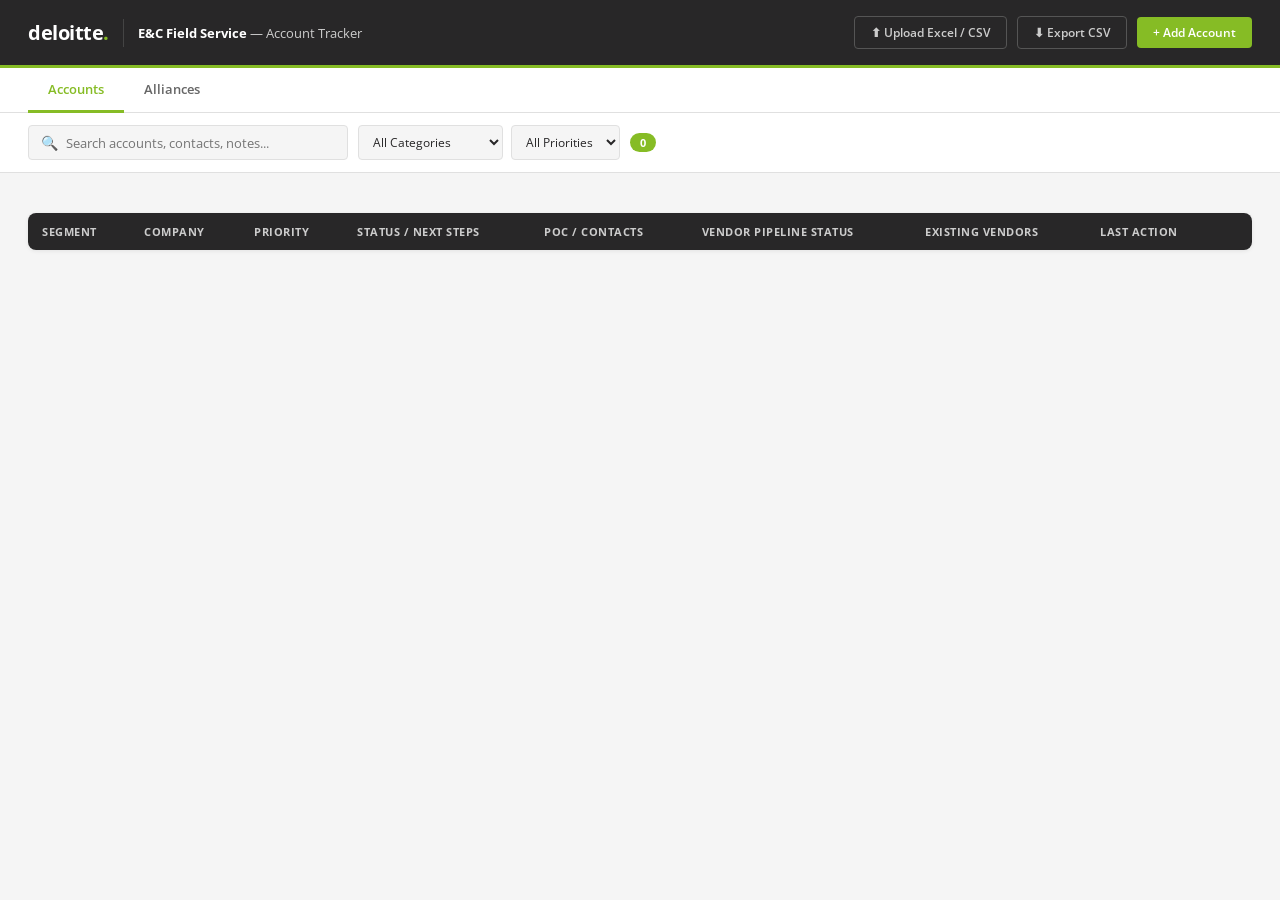
==== docs/index.html @ 43037ee4 "Initial commit — EC FSM Opportunity Tracker, GitHub Pages ready Single self-contained HTML dashboard" ====
﻿<!DOCTYPE html>
<html lang="en">
<head>
<meta charset="UTF-8">
<meta name="viewport" content="width=device-width, initial-scale=1.0">
<title>E&C Field Service Account Tracker</title>
<script>/*! xlsx.js (C) 2013-present SheetJS -- http://sheetjs.com */
var DO_NOT_EXPORT_CODEPAGE=true;var cptable={version:"1.15.0"};cptable[437]=function(){var e="\0\b\t\n\x0B\f\r !\"#$%&'()*+,-./0123456789:;<=>?@ABCDEFGHIJKLMNOPQRSTUVWXYZ[\\]^_`abcdefghijklmnopqrstuvwxyz{|}~ÇüéâäàåçêëèïîìÄÅÉæÆôöòûùÿÖÜ¢£¥₧ƒáíóúñÑªº¿⌐¬½¼¡«»░▒▓│┤╡╢╖╕╣║╗╝╜╛┐└┴┬├─┼╞╟╚╔╩╦╠═╬╧╨╤╥╙╘╒╓╫╪┘┌█▄▌▐▀αßΓπΣσµτΦΘΩδ∞φε∩≡±≥≤⌠⌡÷≈°∙·√ⁿ²■ ",r=[],t={};for(var a=0;a!=e.length;++a){if(e.charCodeAt(a)!==65533)t[e.charAt(a)]=a;r[a]=e.charAt(a)}return{enc:t,dec:r}}();cptable[620]=function(){var e="\0\b\t\n\x0B\f\r !\"#$%&'()*+,-./0123456789:;<=>?@ABCDEFGHIJKLMNOPQRSTUVWXYZ[\\]^_`abcdefghijklmnopqrstuvwxyz{|}~ÇüéâäàąçêëèïîćÄĄĘęłôöĆûùŚÖÜ¢Ł¥śƒŹŻóÓńŃźż¿⌐¬½¼¡«»░▒▓│┤╡╢╖╕╣║╗╝╜╛┐└┴┬├─┼╞╟╚╔╩╦╠═╬╧╨╤╥╙╘╒╓╫╪┘┌█▄▌▐▀αßΓπΣσµτΦΘΩδ∞φε∩≡±≥≤⌠⌡÷≈°∙·√ⁿ²■ ",r=[],t={};for(var a=0;a!=e.length;++a){if(e.charCodeAt(a)!==65533)t[e.charAt(a)]=a;r[a]=e.charAt(a)}return{enc:t,dec:r}}();cptable[737]=function(){var e="\0\b\t\n\x0B\f\r !\"#$%&'()*+,-./0123456789:;<=>?@ABCDEFGHIJKLMNOPQRSTUVWXYZ[\\]^_`abcdefghijklmnopqrstuvwxyz{|}~ΑΒΓΔΕΖΗΘΙΚΛΜΝΞΟΠΡΣΤΥΦΧΨΩαβγδεζηθικλμνξοπρσςτυφχψ░▒▓│┤╡╢╖╕╣║╗╝╜╛┐└┴┬├─┼╞╟╚╔╩╦╠═╬╧╨╤╥╙╘╒╓╫╪┘┌█▄▌▐▀ωάέήϊίόύϋώΆΈΉΊΌΎΏ±≥≤ΪΫ÷≈°∙·√ⁿ²■ ",r=[],t={};for(var a=0;a!=e.length;++a){if(e.charCodeAt(a)!==65533)t[e.charAt(a)]=a;r[a]=e.charAt(a)}return{enc:t,dec:r}}();cptable[850]=function(){var e="\0\b\t\n\x0B\f\r !\"#$%&'()*+,-./0123456789:;<=>?@ABCDEFGHIJKLMNOPQRSTUVWXYZ[\\]^_`abcdefghijklmnopqrstuvwxyz{|}~ÇüéâäàåçêëèïîìÄÅÉæÆôöòûùÿÖÜø£Ø×ƒáíóúñÑªº¿®¬½¼¡«»░▒▓│┤ÁÂÀ©╣║╗╝¢¥┐└┴┬├─┼ãÃ╚╔╩╦╠═╬¤ðÐÊËÈıÍÎÏ┘┌█▄¦Ì▀ÓßÔÒõÕµþÞÚÛÙýÝ¯´­±‗¾¶§÷¸°¨·¹³²■ ",r=[],t={};for(var a=0;a!=e.length;++a){if(e.charCodeAt(a)!==65533)t[e.charAt(a)]=a;r[a]=e.charAt(a)}return{enc:t,dec:r}}();cptable[852]=function(){var e="\0\b\t\n\x0B\f\r !\"#$%&'()*+,-./0123456789:;<=>?@ABCDEFGHIJKLMNOPQRSTUVWXYZ[\\]^_`abcdefghijklmnopqrstuvwxyz{|}~ÇüéâäůćçłëŐőîŹÄĆÉĹĺôöĽľŚśÖÜŤťŁ×čáíóúĄąŽžĘę¬źČş«»░▒▓│┤ÁÂĚŞ╣║╗╝Żż┐└┴┬├─┼Ăă╚╔╩╦╠═╬¤đĐĎËďŇÍÎě┘┌█▄ŢŮ▀ÓßÔŃńňŠšŔÚŕŰýÝţ´­˝˛ˇ˘§÷¸°¨˙űŘř■ ",r=[],t={};for(var a=0;a!=e.length;++a){if(e.charCodeAt(a)!==65533)t[e.charAt(a)]=a;r[a]=e.charAt(a)}return{enc:t,dec:r}}();cptable[857]=function(){var e="\0\b\t\n\x0B\f\r !\"#$%&'()*+,-./0123456789:;<=>?@ABCDEFGHIJKLMNOPQRSTUVWXYZ[\\]^_`abcdefghijklmnopqrstuvwxyz{|}~ÇüéâäàåçêëèïîıÄÅÉæÆôöòûùİÖÜø£ØŞşáíóúñÑĞğ¿®¬½¼¡«»░▒▓│┤ÁÂÀ©╣║╗╝¢¥┐└┴┬├─┼ãÃ╚╔╩╦╠═╬¤ºªÊËÈ�ÍÎÏ┘┌█▄¦Ì▀ÓßÔÒõÕµ�×ÚÛÙìÿ¯´­±�¾¶§÷¸°¨·¹³²■ ",r=[],t={};for(var a=0;a!=e.length;++a){if(e.charCodeAt(a)!==65533)t[e.charAt(a)]=a;r[a]=e.charAt(a)}return{enc:t,dec:r}}();cptable[861]=function(){var e="\0\b\t\n\x0B\f\r !\"#$%&'()*+,-./0123456789:;<=>?@ABCDEFGHIJKLMNOPQRSTUVWXYZ[\\]^_`abcdefghijklmnopqrstuvwxyz{|}~ÇüéâäàåçêëèÐðÞÄÅÉæÆôöþûÝýÖÜø£Ø₧ƒáíóúÁÍÓÚ¿⌐¬½¼¡«»░▒▓│┤╡╢╖╕╣║╗╝╜╛┐└┴┬├─┼╞╟╚╔╩╦╠═╬╧╨╤╥╙╘╒╓╫╪┘┌█▄▌▐▀αßΓπΣσµτΦΘΩδ∞φε∩≡±≥≤⌠⌡÷≈°∙·√ⁿ²■ ",r=[],t={};for(var a=0;a!=e.length;++a){if(e.charCodeAt(a)!==65533)t[e.charAt(a)]=a;r[a]=e.charAt(a)}return{enc:t,dec:r}}();cptable[865]=function(){var e="\0\b\t\n\x0B\f\r !\"#$%&'()*+,-./0123456789:;<=>?@ABCDEFGHIJKLMNOPQRSTUVWXYZ[\\]^_`abcdefghijklmnopqrstuvwxyz{|}~ÇüéâäàåçêëèïîìÄÅÉæÆôöòûùÿÖÜø£Ø₧ƒáíóúñÑªº¿⌐¬½¼¡«¤░▒▓│┤╡╢╖╕╣║╗╝╜╛┐└┴┬├─┼╞╟╚╔╩╦╠═╬╧╨╤╥╙╘╒╓╫╪┘┌█▄▌▐▀αßΓπΣσµτΦΘΩδ∞φε∩≡±≥≤⌠⌡÷≈°∙·√ⁿ²■ ",r=[],t={};for(var a=0;a!=e.length;++a){if(e.charCodeAt(a)!==65533)t[e.charAt(a)]=a;r[a]=e.charAt(a)}return{enc:t,dec:r}}();cptable[866]=function(){var e="\0\b\t\n\x0B\f\r !\"#$%&'()*+,-./0123456789:;<=>?@ABCDEFGHIJKLMNOPQRSTUVWXYZ[\\]^_`abcdefghijklmnopqrstuvwxyz{|}~АБВГДЕЖЗИЙКЛМНОПРСТУФХЦЧШЩЪЫЬЭЮЯабвгдежзийклмноп░▒▓│┤╡╢╖╕╣║╗╝╜╛┐└┴┬├─┼╞╟╚╔╩╦╠═╬╧╨╤╥╙╘╒╓╫╪┘┌█▄▌▐▀рстуфхцчшщъыьэюяЁёЄєЇїЎў°∙·√№¤■ ",r=[],t={};for(var a=0;a!=e.length;++a){if(e.charCodeAt(a)!==65533)t[e.charAt(a)]=a;r[a]=e.charAt(a)}return{enc:t,dec:r}}();cptable[874]=function(){var e="\0\b\t\n\x0B\f\r !\"#$%&'()*+,-./0123456789:;<=>?@ABCDEFGHIJKLMNOPQRSTUVWXYZ[\\]^_`abcdefghijklmnopqrstuvwxyz{|}~€����…�����������‘’“”•–—�������� กขฃคฅฆงจฉชซฌญฎฏฐฑฒณดตถทธนบปผฝพฟภมยรฤลฦวศษสหฬอฮฯะัาำิีึืฺุู����฿เแโใไๅๆ็่้๊๋์ํ๎๏๐๑๒๓๔๕๖๗๘๙๚๛����",r=[],t={};for(var a=0;a!=e.length;++a){if(e.charCodeAt(a)!==65533)t[e.charAt(a)]=a;r[a]=e.charAt(a)}return{enc:t,dec:r}}();cptable[895]=function(){var e="\0\b\t\n\x0B\f\r !\"#$%&'()*+,-./0123456789:;<=>?@ABCDEFGHIJKLMNOPQRSTUVWXYZ[\\]^_`abcdefghijklmnopqrstuvwxyz{|}~ČüéďäĎŤčěĚĹÍľǪÄÁÉžŽôöÓůÚýÖÜŠĽÝŘťáíóúňŇŮÔšřŕŔ¼§«»░▒▓│┤╡╢╖╕╣║╗╝╜╛┐└┴┬├─┼╞╟╚╔╩╦╠═╬╧╨╤╥╙╘╒╓╫╪┘┌█▄▌▐▀αßΓπΣσµτΦΘΩδ∞φε∩≡±≥≤⌠⌡÷≈°∙·√ⁿ²■ ",r=[],t={};for(var a=0;a!=e.length;++a){if(e.charCodeAt(a)!==65533)t[e.charAt(a)]=a;r[a]=e.charAt(a)}return{enc:t,dec:r}}();cptable[932]=function(){var e=[],r={},t=[],a;t[0]="\0\b\t\n\x0B\f\r !\"#$%&'()*+,-./0123456789:;<=>?@ABCDEFGHIJKLMNOPQRSTUVWXYZ[\\]^_`abcdefghijklmnopqrstuvwxyz{|}~���������������������������������｡｢｣､･ｦｧｨｩｪｫｬｭｮｯｰｱｲｳｴｵｶｷｸｹｺｻｼｽｾｿﾀﾁﾂﾃﾄﾅﾆﾇﾈﾉﾊﾋﾌﾍﾎﾏﾐﾑﾒﾓﾔﾕﾖﾗﾘﾙﾚﾛﾜﾝﾞﾟ��������������������������������".split("");for(a=0;a!=t[0].length;++a)if(t[0][a].charCodeAt(0)!==65533){r[t[0][a]]=0+a;e[0+a]=t[0][a]}t[129]="����������������������������������������������������������������　、。，．・：；？！゛゜´｀¨＾￣＿ヽヾゝゞ〃仝々〆〇ー―‐／＼～∥｜…‥‘’“”（）〔〕［］｛｝〈〉《》「」『』【】＋－±×�÷＝≠＜＞≦≧∞∴♂♀°′″℃￥＄￠￡％＃＆＊＠§☆★○●◎◇◆□■△▲▽▼※〒→←↑↓〓�����������∈∋⊆⊇⊂⊃∪∩��������∧∨￢⇒⇔∀∃�����������∠⊥⌒∂∇≡≒≪≫√∽∝∵∫∬�������Å‰♯♭♪†‡¶����◯���".split("");for(a=0;a!=t[129].length;++a)if(t[129][a].charCodeAt(0)!==65533){r[t[129][a]]=33024+a;e[33024+a]=t[129][a]}t[130]="�������������������������������������������������������������������������������０１２３４５６７８９�������ＡＢＣＤＥＦＧＨＩＪＫＬＭＮＯＰＱＲＳＴＵＶＷＸＹＺ�������ａｂｃｄｅｆｇｈｉｊｋｌｍｎｏｐｑｒｓｔｕｖｗｘｙｚ����ぁあぃいぅうぇえぉおかがきぎくぐけげこごさざしじすずせぜそぞただちぢっつづてでとどなにぬねのはばぱひびぴふぶぷへべぺほぼぽまみむめもゃやゅゆょよらりるれろゎわゐゑをん��������������".split("");for(a=0;a!=t[130].length;++a)if(t[130][a].charCodeAt(0)!==65533){r[t[130][a]]=33280+a;e[33280+a]=t[130][a]}t[131]="����������������������������������������������������������������ァアィイゥウェエォオカガキギクグケゲコゴサザシジスズセゼソゾタダチヂッツヅテデトドナニヌネノハバパヒビピフブプヘベペホボポマミ�ムメモャヤュユョヨラリルレロヮワヰヱヲンヴヵヶ��������ΑΒΓΔΕΖΗΘΙΚΛΜΝΞΟΠΡΣΤΥΦΧΨΩ��������αβγδεζηθικλμνξοπρστυφχψω�����������������������������������������".split("");for(a=0;a!=t[131].length;++a)if(t[131][a].charCodeAt(0)!==65533){r[t[131][a]]=33536+a;e[33536+a]=t[131][a]}t[132]="����������������������������������������������������������������АБВГДЕЁЖЗИЙКЛМНОПРСТУФХЦЧШЩЪЫЬЭЮЯ���������������абвгдеёжзийклмн�опрстуфхцчшщъыьэюя�������������─│┌┐┘└├┬┤┴┼━┃┏┓┛┗┣┳┫┻╋┠┯┨┷┿┝┰┥┸╂�����������������������������������������������������������������".split("");for(a=0;a!=t[132].length;++a)if(t[132][a].charCodeAt(0)!==65533){r[t[132][a]]=33792+a;e[33792+a]=t[132][a]}t[135]="����������������������������������������������������������������①②③④⑤⑥⑦⑧⑨⑩⑪⑫⑬⑭⑮⑯⑰⑱⑲⑳ⅠⅡⅢⅣⅤⅥⅦⅧⅨⅩ�㍉㌔㌢㍍㌘㌧㌃㌶㍑㍗㌍㌦㌣㌫㍊㌻㎜㎝㎞㎎㎏㏄㎡��������㍻�〝〟№㏍℡㊤㊥㊦㊧㊨㈱㈲㈹㍾㍽㍼≒≡∫∮∑√⊥∠∟⊿∵∩∪���������������������������������������������������������������������������������������������������".split("");for(a=0;a!=t[135].length;++a)if(t[135][a].charCodeAt(0)!==65533){r[t[135][a]]=34560+a;e[34560+a]=t[135][a]}t[136]="���������������������������������������������������������������������������������������������������������������������������������������������������������������亜唖娃阿哀愛挨姶逢葵茜穐悪握渥旭葦芦鯵梓圧斡扱宛姐虻飴絢綾鮎或粟袷安庵按暗案闇鞍杏以伊位依偉囲夷委威尉惟意慰易椅為畏異移維緯胃萎衣謂違遺医井亥域育郁磯一壱溢逸稲茨芋鰯允印咽員因姻引飲淫胤蔭���".split("");for(a=0;a!=t[136].length;++a)if(t[136][a].charCodeAt(0)!==65533){r[t[136][a]]=34816+a;e[34816+a]=t[136][a]}t[137]="����������������������������������������������������������������院陰隠韻吋右宇烏羽迂雨卯鵜窺丑碓臼渦嘘唄欝蔚鰻姥厩浦瓜閏噂云運雲荏餌叡営嬰影映曳栄永泳洩瑛盈穎頴英衛詠鋭液疫益駅悦謁越閲榎厭円�園堰奄宴延怨掩援沿演炎焔煙燕猿縁艶苑薗遠鉛鴛塩於汚甥凹央奥往応押旺横欧殴王翁襖鴬鴎黄岡沖荻億屋憶臆桶牡乙俺卸恩温穏音下化仮何伽価佳加可嘉夏嫁家寡科暇果架歌河火珂禍禾稼箇花苛茄荷華菓蝦課嘩貨迦過霞蚊俄峨我牙画臥芽蛾賀雅餓駕介会解回塊壊廻快怪悔恢懐戒拐改���".split("");for(a=0;a!=t[137].length;++a)if(t[137][a].charCodeAt(0)!==65533){r[t[137][a]]=35072+a;e[35072+a]=t[137][a]}t[138]="����������������������������������������������������������������魁晦械海灰界皆絵芥蟹開階貝凱劾外咳害崖慨概涯碍蓋街該鎧骸浬馨蛙垣柿蛎鈎劃嚇各廓拡撹格核殻獲確穫覚角赫較郭閣隔革学岳楽額顎掛笠樫�橿梶鰍潟割喝恰括活渇滑葛褐轄且鰹叶椛樺鞄株兜竃蒲釜鎌噛鴨栢茅萱粥刈苅瓦乾侃冠寒刊勘勧巻喚堪姦完官寛干幹患感慣憾換敢柑桓棺款歓汗漢澗潅環甘監看竿管簡緩缶翰肝艦莞観諌貫還鑑間閑関陥韓館舘丸含岸巌玩癌眼岩翫贋雁頑顔願企伎危喜器基奇嬉寄岐希幾忌揮机旗既期棋棄���".split("");for(a=0;a!=t[138].length;++a)if(t[138][a].charCodeAt(0)!==65533){r[t[138][a]]=35328+a;e[35328+a]=t[138][a]}t[139]="����������������������������������������������������������������機帰毅気汽畿祈季稀紀徽規記貴起軌輝飢騎鬼亀偽儀妓宜戯技擬欺犠疑祇義蟻誼議掬菊鞠吉吃喫桔橘詰砧杵黍却客脚虐逆丘久仇休及吸宮弓急救�朽求汲泣灸球究窮笈級糾給旧牛去居巨拒拠挙渠虚許距鋸漁禦魚亨享京供侠僑兇競共凶協匡卿叫喬境峡強彊怯恐恭挟教橋況狂狭矯胸脅興蕎郷鏡響饗驚仰凝尭暁業局曲極玉桐粁僅勤均巾錦斤欣欽琴禁禽筋緊芹菌衿襟謹近金吟銀九倶句区狗玖矩苦躯駆駈駒具愚虞喰空偶寓遇隅串櫛釧屑屈���".split("");for(a=0;a!=t[139].length;++a)if(t[139][a].charCodeAt(0)!==65533){r[t[139][a]]=35584+a;e[35584+a]=t[139][a]}t[140]="����������������������������������������������������������������掘窟沓靴轡窪熊隈粂栗繰桑鍬勲君薫訓群軍郡卦袈祁係傾刑兄啓圭珪型契形径恵慶慧憩掲携敬景桂渓畦稽系経継繋罫茎荊蛍計詣警軽頚鶏芸迎鯨�劇戟撃激隙桁傑欠決潔穴結血訣月件倹倦健兼券剣喧圏堅嫌建憲懸拳捲検権牽犬献研硯絹県肩見謙賢軒遣鍵険顕験鹸元原厳幻弦減源玄現絃舷言諺限乎個古呼固姑孤己庫弧戸故枯湖狐糊袴股胡菰虎誇跨鈷雇顧鼓五互伍午呉吾娯後御悟梧檎瑚碁語誤護醐乞鯉交佼侯候倖光公功効勾厚口向���".split("");for(a=0;a!=t[140].length;++a)if(t[140][a].charCodeAt(0)!==65533){r[t[140][a]]=35840+a;e[35840+a]=t[140][a]}t[141]="����������������������������������������������������������������后喉坑垢好孔孝宏工巧巷幸広庚康弘恒慌抗拘控攻昂晃更杭校梗構江洪浩港溝甲皇硬稿糠紅紘絞綱耕考肯肱腔膏航荒行衡講貢購郊酵鉱砿鋼閤降�項香高鴻剛劫号合壕拷濠豪轟麹克刻告国穀酷鵠黒獄漉腰甑忽惚骨狛込此頃今困坤墾婚恨懇昏昆根梱混痕紺艮魂些佐叉唆嵯左差査沙瑳砂詐鎖裟坐座挫債催再最哉塞妻宰彩才採栽歳済災采犀砕砦祭斎細菜裁載際剤在材罪財冴坂阪堺榊肴咲崎埼碕鷺作削咋搾昨朔柵窄策索錯桜鮭笹匙冊刷���".split("");for(a=0;a!=t[141].length;++a)if(t[141][a].charCodeAt(0)!==65533){r[t[141][a]]=36096+a;e[36096+a]=t[141][a]}t[142]="����������������������������������������������������������������察拶撮擦札殺薩雑皐鯖捌錆鮫皿晒三傘参山惨撒散桟燦珊産算纂蚕讃賛酸餐斬暫残仕仔伺使刺司史嗣四士始姉姿子屍市師志思指支孜斯施旨枝止�死氏獅祉私糸紙紫肢脂至視詞詩試誌諮資賜雌飼歯事似侍児字寺慈持時次滋治爾璽痔磁示而耳自蒔辞汐鹿式識鴫竺軸宍雫七叱執失嫉室悉湿漆疾質実蔀篠偲柴芝屡蕊縞舎写射捨赦斜煮社紗者謝車遮蛇邪借勺尺杓灼爵酌釈錫若寂弱惹主取守手朱殊狩珠種腫趣酒首儒受呪寿授樹綬需囚収周���".split("");for(a=0;a!=t[142].length;++a)if(t[142][a].charCodeAt(0)!==65533){r[t[142][a]]=36352+a;e[36352+a]=t[142][a]}t[143]="����������������������������������������������������������������宗就州修愁拾洲秀秋終繍習臭舟蒐衆襲讐蹴輯週酋酬集醜什住充十従戎柔汁渋獣縦重銃叔夙宿淑祝縮粛塾熟出術述俊峻春瞬竣舜駿准循旬楯殉淳�準潤盾純巡遵醇順処初所暑曙渚庶緒署書薯藷諸助叙女序徐恕鋤除傷償勝匠升召哨商唱嘗奨妾娼宵将小少尚庄床廠彰承抄招掌捷昇昌昭晶松梢樟樵沼消渉湘焼焦照症省硝礁祥称章笑粧紹肖菖蒋蕉衝裳訟証詔詳象賞醤鉦鍾鐘障鞘上丈丞乗冗剰城場壌嬢常情擾条杖浄状畳穣蒸譲醸錠嘱埴飾���".split("");for(a=0;a!=t[143].length;++a)if(t[143][a].charCodeAt(0)!==65533){r[t[143][a]]=36608+a;e[36608+a]=t[143][a]}t[144]="����������������������������������������������������������������拭植殖燭織職色触食蝕辱尻伸信侵唇娠寝審心慎振新晋森榛浸深申疹真神秦紳臣芯薪親診身辛進針震人仁刃塵壬尋甚尽腎訊迅陣靭笥諏須酢図厨�逗吹垂帥推水炊睡粋翠衰遂酔錐錘随瑞髄崇嵩数枢趨雛据杉椙菅頗雀裾澄摺寸世瀬畝是凄制勢姓征性成政整星晴棲栖正清牲生盛精聖声製西誠誓請逝醒青静斉税脆隻席惜戚斥昔析石積籍績脊責赤跡蹟碩切拙接摂折設窃節説雪絶舌蝉仙先千占宣専尖川戦扇撰栓栴泉浅洗染潜煎煽旋穿箭線���".split("");for(a=0;a!=t[144].length;++a)if(t[144][a].charCodeAt(0)!==65533){r[t[144][a]]=36864+a;e[36864+a]=t[144][a]}t[145]="����������������������������������������������������������������繊羨腺舛船薦詮賎践選遷銭銑閃鮮前善漸然全禅繕膳糎噌塑岨措曾曽楚狙疏疎礎祖租粗素組蘇訴阻遡鼠僧創双叢倉喪壮奏爽宋層匝惣想捜掃挿掻�操早曹巣槍槽漕燥争痩相窓糟総綜聡草荘葬蒼藻装走送遭鎗霜騒像増憎臓蔵贈造促側則即息捉束測足速俗属賊族続卒袖其揃存孫尊損村遜他多太汰詑唾堕妥惰打柁舵楕陀駄騨体堆対耐岱帯待怠態戴替泰滞胎腿苔袋貸退逮隊黛鯛代台大第醍題鷹滝瀧卓啄宅托択拓沢濯琢託鐸濁諾茸凧蛸只���".split("");for(a=0;a!=t[145].length;++a)if(t[145][a].charCodeAt(0)!==65533){r[t[145][a]]=37120+a;e[37120+a]=t[145][a]}t[146]="����������������������������������������������������������������叩但達辰奪脱巽竪辿棚谷狸鱈樽誰丹単嘆坦担探旦歎淡湛炭短端箪綻耽胆蛋誕鍛団壇弾断暖檀段男談値知地弛恥智池痴稚置致蜘遅馳築畜竹筑蓄�逐秩窒茶嫡着中仲宙忠抽昼柱注虫衷註酎鋳駐樗瀦猪苧著貯丁兆凋喋寵帖帳庁弔張彫徴懲挑暢朝潮牒町眺聴脹腸蝶調諜超跳銚長頂鳥勅捗直朕沈珍賃鎮陳津墜椎槌追鎚痛通塚栂掴槻佃漬柘辻蔦綴鍔椿潰坪壷嬬紬爪吊釣鶴亭低停偵剃貞呈堤定帝底庭廷弟悌抵挺提梯汀碇禎程締艇訂諦蹄逓���".split("");for(a=0;a!=t[146].length;++a)if(t[146][a].charCodeAt(0)!==65533){r[t[146][a]]=37376+a;e[37376+a]=t[146][a]}t[147]="����������������������������������������������������������������邸鄭釘鼎泥摘擢敵滴的笛適鏑溺哲徹撤轍迭鉄典填天展店添纏甜貼転顛点伝殿澱田電兎吐堵塗妬屠徒斗杜渡登菟賭途都鍍砥砺努度土奴怒倒党冬�凍刀唐塔塘套宕島嶋悼投搭東桃梼棟盗淘湯涛灯燈当痘祷等答筒糖統到董蕩藤討謄豆踏逃透鐙陶頭騰闘働動同堂導憧撞洞瞳童胴萄道銅峠鴇匿得徳涜特督禿篤毒独読栃橡凸突椴届鳶苫寅酉瀞噸屯惇敦沌豚遁頓呑曇鈍奈那内乍凪薙謎灘捺鍋楢馴縄畷南楠軟難汝二尼弐迩匂賑肉虹廿日乳入���".split("");for(a=0;a!=t[147].length;++a)if(t[147][a].charCodeAt(0)!==65533){r[t[147][a]]=37632+a;e[37632+a]=t[147][a]}t[148]="����������������������������������������������������������������如尿韮任妊忍認濡禰祢寧葱猫熱年念捻撚燃粘乃廼之埜嚢悩濃納能脳膿農覗蚤巴把播覇杷波派琶破婆罵芭馬俳廃拝排敗杯盃牌背肺輩配倍培媒梅�楳煤狽買売賠陪這蝿秤矧萩伯剥博拍柏泊白箔粕舶薄迫曝漠爆縛莫駁麦函箱硲箸肇筈櫨幡肌畑畠八鉢溌発醗髪伐罰抜筏閥鳩噺塙蛤隼伴判半反叛帆搬斑板氾汎版犯班畔繁般藩販範釆煩頒飯挽晩番盤磐蕃蛮匪卑否妃庇彼悲扉批披斐比泌疲皮碑秘緋罷肥被誹費避非飛樋簸備尾微枇毘琵眉美���".split("");for(a=0;a!=t[148].length;++a)if(t[148][a].charCodeAt(0)!==65533){r[t[148][a]]=37888+a;e[37888+a]=t[148][a]}t[149]="����������������������������������������������������������������鼻柊稗匹疋髭彦膝菱肘弼必畢筆逼桧姫媛紐百謬俵彪標氷漂瓢票表評豹廟描病秒苗錨鋲蒜蛭鰭品彬斌浜瀕貧賓頻敏瓶不付埠夫婦富冨布府怖扶敷�斧普浮父符腐膚芙譜負賦赴阜附侮撫武舞葡蕪部封楓風葺蕗伏副復幅服福腹複覆淵弗払沸仏物鮒分吻噴墳憤扮焚奮粉糞紛雰文聞丙併兵塀幣平弊柄並蔽閉陛米頁僻壁癖碧別瞥蔑箆偏変片篇編辺返遍便勉娩弁鞭保舗鋪圃捕歩甫補輔穂募墓慕戊暮母簿菩倣俸包呆報奉宝峰峯崩庖抱捧放方朋���".split("");for(a=0;a!=t[149].length;++a)if(t[149][a].charCodeAt(0)!==65533){r[t[149][a]]=38144+a;e[38144+a]=t[149][a]}t[150]="����������������������������������������������������������������法泡烹砲縫胞芳萌蓬蜂褒訪豊邦鋒飽鳳鵬乏亡傍剖坊妨帽忘忙房暴望某棒冒紡肪膨謀貌貿鉾防吠頬北僕卜墨撲朴牧睦穆釦勃没殆堀幌奔本翻凡盆�摩磨魔麻埋妹昧枚毎哩槙幕膜枕鮪柾鱒桝亦俣又抹末沫迄侭繭麿万慢満漫蔓味未魅巳箕岬密蜜湊蓑稔脈妙粍民眠務夢無牟矛霧鵡椋婿娘冥名命明盟迷銘鳴姪牝滅免棉綿緬面麺摸模茂妄孟毛猛盲網耗蒙儲木黙目杢勿餅尤戻籾貰問悶紋門匁也冶夜爺耶野弥矢厄役約薬訳躍靖柳薮鑓愉愈油癒���".split("");for(a=0;a!=t[150].length;++a)if(t[150][a].charCodeAt(0)!==65533){r[t[150][a]]=38400+a;e[38400+a]=t[150][a]}t[151]="����������������������������������������������������������������諭輸唯佑優勇友宥幽悠憂揖有柚湧涌猶猷由祐裕誘遊邑郵雄融夕予余与誉輿預傭幼妖容庸揚揺擁曜楊様洋溶熔用窯羊耀葉蓉要謡踊遥陽養慾抑欲�沃浴翌翼淀羅螺裸来莱頼雷洛絡落酪乱卵嵐欄濫藍蘭覧利吏履李梨理璃痢裏裡里離陸律率立葎掠略劉流溜琉留硫粒隆竜龍侶慮旅虜了亮僚両凌寮料梁涼猟療瞭稜糧良諒遼量陵領力緑倫厘林淋燐琳臨輪隣鱗麟瑠塁涙累類令伶例冷励嶺怜玲礼苓鈴隷零霊麗齢暦歴列劣烈裂廉恋憐漣煉簾練聯���".split("");for(a=0;a!=t[151].length;++a)if(t[151][a].charCodeAt(0)!==65533){r[t[151][a]]=38656+a;e[38656+a]=t[151][a]}t[152]="����������������������������������������������������������������蓮連錬呂魯櫓炉賂路露労婁廊弄朗楼榔浪漏牢狼篭老聾蝋郎六麓禄肋録論倭和話歪賄脇惑枠鷲亙亘鰐詫藁蕨椀湾碗腕��������������������������������������������弌丐丕个丱丶丼丿乂乖乘亂亅豫亊舒弍于亞亟亠亢亰亳亶从仍仄仆仂仗仞仭仟价伉佚估佛佝佗佇佶侈侏侘佻佩佰侑佯來侖儘俔俟俎俘俛俑俚俐俤俥倚倨倔倪倥倅伜俶倡倩倬俾俯們倆偃假會偕偐偈做偖偬偸傀傚傅傴傲���".split("");for(a=0;a!=t[152].length;++a)if(t[152][a].charCodeAt(0)!==65533){r[t[152][a]]=38912+a;e[38912+a]=t[152][a]}t[153]="����������������������������������������������������������������僉僊傳僂僖僞僥僭僣僮價僵儉儁儂儖儕儔儚儡儺儷儼儻儿兀兒兌兔兢竸兩兪兮冀冂囘册冉冏冑冓冕冖冤冦冢冩冪冫决冱冲冰况冽凅凉凛几處凩凭�凰凵凾刄刋刔刎刧刪刮刳刹剏剄剋剌剞剔剪剴剩剳剿剽劍劔劒剱劈劑辨辧劬劭劼劵勁勍勗勞勣勦飭勠勳勵勸勹匆匈甸匍匐匏匕匚匣匯匱匳匸區卆卅丗卉卍凖卞卩卮夘卻卷厂厖厠厦厥厮厰厶參簒雙叟曼燮叮叨叭叺吁吽呀听吭吼吮吶吩吝呎咏呵咎呟呱呷呰咒呻咀呶咄咐咆哇咢咸咥咬哄哈咨���".split("");for(a=0;a!=t[153].length;++a)if(t[153][a].charCodeAt(0)!==65533){r[t[153][a]]=39168+a;e[39168+a]=t[153][a]}t[154]="����������������������������������������������������������������咫哂咤咾咼哘哥哦唏唔哽哮哭哺哢唹啀啣啌售啜啅啖啗唸唳啝喙喀咯喊喟啻啾喘喞單啼喃喩喇喨嗚嗅嗟嗄嗜嗤嗔嘔嗷嘖嗾嗽嘛嗹噎噐營嘴嘶嘲嘸�噫噤嘯噬噪嚆嚀嚊嚠嚔嚏嚥嚮嚶嚴囂嚼囁囃囀囈囎囑囓囗囮囹圀囿圄圉圈國圍圓團圖嗇圜圦圷圸坎圻址坏坩埀垈坡坿垉垓垠垳垤垪垰埃埆埔埒埓堊埖埣堋堙堝塲堡塢塋塰毀塒堽塹墅墹墟墫墺壞墻墸墮壅壓壑壗壙壘壥壜壤壟壯壺壹壻壼壽夂夊夐夛梦夥夬夭夲夸夾竒奕奐奎奚奘奢奠奧奬奩���".split("");for(a=0;a!=t[154].length;++a)if(t[154][a].charCodeAt(0)!==65533){r[t[154][a]]=39424+a;e[39424+a]=t[154][a]}t[155]="����������������������������������������������������������������奸妁妝佞侫妣妲姆姨姜妍姙姚娥娟娑娜娉娚婀婬婉娵娶婢婪媚媼媾嫋嫂媽嫣嫗嫦嫩嫖嫺嫻嬌嬋嬖嬲嫐嬪嬶嬾孃孅孀孑孕孚孛孥孩孰孳孵學斈孺宀�它宦宸寃寇寉寔寐寤實寢寞寥寫寰寶寳尅將專對尓尠尢尨尸尹屁屆屎屓屐屏孱屬屮乢屶屹岌岑岔妛岫岻岶岼岷峅岾峇峙峩峽峺峭嶌峪崋崕崗嵜崟崛崑崔崢崚崙崘嵌嵒嵎嵋嵬嵳嵶嶇嶄嶂嶢嶝嶬嶮嶽嶐嶷嶼巉巍巓巒巖巛巫已巵帋帚帙帑帛帶帷幄幃幀幎幗幔幟幢幤幇幵并幺麼广庠廁廂廈廐廏���".split("");for(a=0;a!=t[155].length;++a)if(t[155][a].charCodeAt(0)!==65533){r[t[155][a]]=39680+a;e[39680+a]=t[155][a]}t[156]="����������������������������������������������������������������廖廣廝廚廛廢廡廨廩廬廱廳廰廴廸廾弃弉彝彜弋弑弖弩弭弸彁彈彌彎弯彑彖彗彙彡彭彳彷徃徂彿徊很徑徇從徙徘徠徨徭徼忖忻忤忸忱忝悳忿怡恠�怙怐怩怎怱怛怕怫怦怏怺恚恁恪恷恟恊恆恍恣恃恤恂恬恫恙悁悍惧悃悚悄悛悖悗悒悧悋惡悸惠惓悴忰悽惆悵惘慍愕愆惶惷愀惴惺愃愡惻惱愍愎慇愾愨愧慊愿愼愬愴愽慂慄慳慷慘慙慚慫慴慯慥慱慟慝慓慵憙憖憇憬憔憚憊憑憫憮懌懊應懷懈懃懆憺懋罹懍懦懣懶懺懴懿懽懼懾戀戈戉戍戌戔戛���".split("");for(a=0;a!=t[156].length;++a)if(t[156][a].charCodeAt(0)!==65533){r[t[156][a]]=39936+a;e[39936+a]=t[156][a]}t[157]="����������������������������������������������������������������戞戡截戮戰戲戳扁扎扞扣扛扠扨扼抂抉找抒抓抖拔抃抔拗拑抻拏拿拆擔拈拜拌拊拂拇抛拉挌拮拱挧挂挈拯拵捐挾捍搜捏掖掎掀掫捶掣掏掉掟掵捫�捩掾揩揀揆揣揉插揶揄搖搴搆搓搦搶攝搗搨搏摧摯摶摎攪撕撓撥撩撈撼據擒擅擇撻擘擂擱擧舉擠擡抬擣擯攬擶擴擲擺攀擽攘攜攅攤攣攫攴攵攷收攸畋效敖敕敍敘敞敝敲數斂斃變斛斟斫斷旃旆旁旄旌旒旛旙无旡旱杲昊昃旻杳昵昶昴昜晏晄晉晁晞晝晤晧晨晟晢晰暃暈暎暉暄暘暝曁暹曉暾暼���".split("");for(a=0;a!=t[157].length;++a)if(t[157][a].charCodeAt(0)!==65533){r[t[157][a]]=40192+a;e[40192+a]=t[157][a]}t[158]="����������������������������������������������������������������曄暸曖曚曠昿曦曩曰曵曷朏朖朞朦朧霸朮朿朶杁朸朷杆杞杠杙杣杤枉杰枩杼杪枌枋枦枡枅枷柯枴柬枳柩枸柤柞柝柢柮枹柎柆柧檜栞框栩桀桍栲桎�梳栫桙档桷桿梟梏梭梔條梛梃檮梹桴梵梠梺椏梍桾椁棊椈棘椢椦棡椌棍棔棧棕椶椒椄棗棣椥棹棠棯椨椪椚椣椡棆楹楷楜楸楫楔楾楮椹楴椽楙椰楡楞楝榁楪榲榮槐榿槁槓榾槎寨槊槝榻槃榧樮榑榠榜榕榴槞槨樂樛槿權槹槲槧樅榱樞槭樔槫樊樒櫁樣樓橄樌橲樶橸橇橢橙橦橈樸樢檐檍檠檄檢檣���".split("");for(a=0;a!=t[158].length;++a)if(t[158][a].charCodeAt(0)!==65533){r[t[158][a]]=40448+a;e[40448+a]=t[158][a]}t[159]="����������������������������������������������������������������檗蘗檻櫃櫂檸檳檬櫞櫑櫟檪櫚櫪櫻欅蘖櫺欒欖鬱欟欸欷盜欹飮歇歃歉歐歙歔歛歟歡歸歹歿殀殄殃殍殘殕殞殤殪殫殯殲殱殳殷殼毆毋毓毟毬毫毳毯�麾氈氓气氛氤氣汞汕汢汪沂沍沚沁沛汾汨汳沒沐泄泱泓沽泗泅泝沮沱沾沺泛泯泙泪洟衍洶洫洽洸洙洵洳洒洌浣涓浤浚浹浙涎涕濤涅淹渕渊涵淇淦涸淆淬淞淌淨淒淅淺淙淤淕淪淮渭湮渮渙湲湟渾渣湫渫湶湍渟湃渺湎渤滿渝游溂溪溘滉溷滓溽溯滄溲滔滕溏溥滂溟潁漑灌滬滸滾漿滲漱滯漲滌���".split("");for(a=0;a!=t[159].length;++a)if(t[159][a].charCodeAt(0)!==65533){r[t[159][a]]=40704+a;e[40704+a]=t[159][a]}t[224]="����������������������������������������������������������������漾漓滷澆潺潸澁澀潯潛濳潭澂潼潘澎澑濂潦澳澣澡澤澹濆澪濟濕濬濔濘濱濮濛瀉瀋濺瀑瀁瀏濾瀛瀚潴瀝瀘瀟瀰瀾瀲灑灣炙炒炯烱炬炸炳炮烟烋烝�烙焉烽焜焙煥煕熈煦煢煌煖煬熏燻熄熕熨熬燗熹熾燒燉燔燎燠燬燧燵燼燹燿爍爐爛爨爭爬爰爲爻爼爿牀牆牋牘牴牾犂犁犇犒犖犢犧犹犲狃狆狄狎狒狢狠狡狹狷倏猗猊猜猖猝猴猯猩猥猾獎獏默獗獪獨獰獸獵獻獺珈玳珎玻珀珥珮珞璢琅瑯琥珸琲琺瑕琿瑟瑙瑁瑜瑩瑰瑣瑪瑶瑾璋璞璧瓊瓏瓔珱���".split("");for(a=0;a!=t[224].length;++a)if(t[224][a].charCodeAt(0)!==65533){r[t[224][a]]=57344+a;e[57344+a]=t[224][a]}t[225]="����������������������������������������������������������������瓠瓣瓧瓩瓮瓲瓰瓱瓸瓷甄甃甅甌甎甍甕甓甞甦甬甼畄畍畊畉畛畆畚畩畤畧畫畭畸當疆疇畴疊疉疂疔疚疝疥疣痂疳痃疵疽疸疼疱痍痊痒痙痣痞痾痿�痼瘁痰痺痲痳瘋瘍瘉瘟瘧瘠瘡瘢瘤瘴瘰瘻癇癈癆癜癘癡癢癨癩癪癧癬癰癲癶癸發皀皃皈皋皎皖皓皙皚皰皴皸皹皺盂盍盖盒盞盡盥盧盪蘯盻眈眇眄眩眤眞眥眦眛眷眸睇睚睨睫睛睥睿睾睹瞎瞋瞑瞠瞞瞰瞶瞹瞿瞼瞽瞻矇矍矗矚矜矣矮矼砌砒礦砠礪硅碎硴碆硼碚碌碣碵碪碯磑磆磋磔碾碼磅磊磬���".split("");for(a=0;a!=t[225].length;++a)if(t[225][a].charCodeAt(0)!==65533){r[t[225][a]]=57600+a;e[57600+a]=t[225][a]}t[226]="����������������������������������������������������������������磧磚磽磴礇礒礑礙礬礫祀祠祗祟祚祕祓祺祿禊禝禧齋禪禮禳禹禺秉秕秧秬秡秣稈稍稘稙稠稟禀稱稻稾稷穃穗穉穡穢穩龝穰穹穽窈窗窕窘窖窩竈窰�窶竅竄窿邃竇竊竍竏竕竓站竚竝竡竢竦竭竰笂笏笊笆笳笘笙笞笵笨笶筐筺笄筍笋筌筅筵筥筴筧筰筱筬筮箝箘箟箍箜箚箋箒箏筝箙篋篁篌篏箴篆篝篩簑簔篦篥籠簀簇簓篳篷簗簍篶簣簧簪簟簷簫簽籌籃籔籏籀籐籘籟籤籖籥籬籵粃粐粤粭粢粫粡粨粳粲粱粮粹粽糀糅糂糘糒糜糢鬻糯糲糴糶糺紆���".split("");for(a=0;a!=t[226].length;++a)if(t[226][a].charCodeAt(0)!==65533){r[t[226][a]]=57856+a;e[57856+a]=t[226][a]}t[227]="����������������������������������������������������������������紂紜紕紊絅絋紮紲紿紵絆絳絖絎絲絨絮絏絣經綉絛綏絽綛綺綮綣綵緇綽綫總綢綯緜綸綟綰緘緝緤緞緻緲緡縅縊縣縡縒縱縟縉縋縢繆繦縻縵縹繃縷�縲縺繧繝繖繞繙繚繹繪繩繼繻纃緕繽辮繿纈纉續纒纐纓纔纖纎纛纜缸缺罅罌罍罎罐网罕罔罘罟罠罨罩罧罸羂羆羃羈羇羌羔羞羝羚羣羯羲羹羮羶羸譱翅翆翊翕翔翡翦翩翳翹飜耆耄耋耒耘耙耜耡耨耿耻聊聆聒聘聚聟聢聨聳聲聰聶聹聽聿肄肆肅肛肓肚肭冐肬胛胥胙胝胄胚胖脉胯胱脛脩脣脯腋���".split("");for(a=0;a!=t[227].length;++a)if(t[227][a].charCodeAt(0)!==65533){r[t[227][a]]=58112+a;e[58112+a]=t[227][a]}t[228]="����������������������������������������������������������������隋腆脾腓腑胼腱腮腥腦腴膃膈膊膀膂膠膕膤膣腟膓膩膰膵膾膸膽臀臂膺臉臍臑臙臘臈臚臟臠臧臺臻臾舁舂舅與舊舍舐舖舩舫舸舳艀艙艘艝艚艟艤�艢艨艪艫舮艱艷艸艾芍芒芫芟芻芬苡苣苟苒苴苳苺莓范苻苹苞茆苜茉苙茵茴茖茲茱荀茹荐荅茯茫茗茘莅莚莪莟莢莖茣莎莇莊荼莵荳荵莠莉莨菴萓菫菎菽萃菘萋菁菷萇菠菲萍萢萠莽萸蔆菻葭萪萼蕚蒄葷葫蒭葮蒂葩葆萬葯葹萵蓊葢蒹蒿蒟蓙蓍蒻蓚蓐蓁蓆蓖蒡蔡蓿蓴蔗蔘蔬蔟蔕蔔蓼蕀蕣蕘蕈���".split("");for(a=0;a!=t[228].length;++a)if(t[228][a].charCodeAt(0)!==65533){r[t[228][a]]=58368+a;e[58368+a]=t[228][a]}t[229]="����������������������������������������������������������������蕁蘂蕋蕕薀薤薈薑薊薨蕭薔薛藪薇薜蕷蕾薐藉薺藏薹藐藕藝藥藜藹蘊蘓蘋藾藺蘆蘢蘚蘰蘿虍乕虔號虧虱蚓蚣蚩蚪蚋蚌蚶蚯蛄蛆蚰蛉蠣蚫蛔蛞蛩蛬�蛟蛛蛯蜒蜆蜈蜀蜃蛻蜑蜉蜍蛹蜊蜴蜿蜷蜻蜥蜩蜚蝠蝟蝸蝌蝎蝴蝗蝨蝮蝙蝓蝣蝪蠅螢螟螂螯蟋螽蟀蟐雖螫蟄螳蟇蟆螻蟯蟲蟠蠏蠍蟾蟶蟷蠎蟒蠑蠖蠕蠢蠡蠱蠶蠹蠧蠻衄衂衒衙衞衢衫袁衾袞衵衽袵衲袂袗袒袮袙袢袍袤袰袿袱裃裄裔裘裙裝裹褂裼裴裨裲褄褌褊褓襃褞褥褪褫襁襄褻褶褸襌褝襠襞���".split("");for(a=0;a!=t[229].length;++a)if(t[229][a].charCodeAt(0)!==65533){r[t[229][a]]=58624+a;e[58624+a]=t[229][a]}t[230]="����������������������������������������������������������������襦襤襭襪襯襴襷襾覃覈覊覓覘覡覩覦覬覯覲覺覽覿觀觚觜觝觧觴觸訃訖訐訌訛訝訥訶詁詛詒詆詈詼詭詬詢誅誂誄誨誡誑誥誦誚誣諄諍諂諚諫諳諧�諤諱謔諠諢諷諞諛謌謇謚諡謖謐謗謠謳鞫謦謫謾謨譁譌譏譎證譖譛譚譫譟譬譯譴譽讀讌讎讒讓讖讙讚谺豁谿豈豌豎豐豕豢豬豸豺貂貉貅貊貍貎貔豼貘戝貭貪貽貲貳貮貶賈賁賤賣賚賽賺賻贄贅贊贇贏贍贐齎贓賍贔贖赧赭赱赳趁趙跂趾趺跏跚跖跌跛跋跪跫跟跣跼踈踉跿踝踞踐踟蹂踵踰踴蹊���".split("");for(a=0;a!=t[230].length;++a)if(t[230][a].charCodeAt(0)!==65533){r[t[230][a]]=58880+a;e[58880+a]=t[230][a]}t[231]="����������������������������������������������������������������蹇蹉蹌蹐蹈蹙蹤蹠踪蹣蹕蹶蹲蹼躁躇躅躄躋躊躓躑躔躙躪躡躬躰軆躱躾軅軈軋軛軣軼軻軫軾輊輅輕輒輙輓輜輟輛輌輦輳輻輹轅轂輾轌轉轆轎轗轜�轢轣轤辜辟辣辭辯辷迚迥迢迪迯邇迴逅迹迺逑逕逡逍逞逖逋逧逶逵逹迸遏遐遑遒逎遉逾遖遘遞遨遯遶隨遲邂遽邁邀邊邉邏邨邯邱邵郢郤扈郛鄂鄒鄙鄲鄰酊酖酘酣酥酩酳酲醋醉醂醢醫醯醪醵醴醺釀釁釉釋釐釖釟釡釛釼釵釶鈞釿鈔鈬鈕鈑鉞鉗鉅鉉鉤鉈銕鈿鉋鉐銜銖銓銛鉚鋏銹銷鋩錏鋺鍄錮���".split("");for(a=0;a!=t[231].length;++a)if(t[231][a].charCodeAt(0)!==65533){r[t[231][a]]=59136+a;e[59136+a]=t[231][a]}t[232]="����������������������������������������������������������������錙錢錚錣錺錵錻鍜鍠鍼鍮鍖鎰鎬鎭鎔鎹鏖鏗鏨鏥鏘鏃鏝鏐鏈鏤鐚鐔鐓鐃鐇鐐鐶鐫鐵鐡鐺鑁鑒鑄鑛鑠鑢鑞鑪鈩鑰鑵鑷鑽鑚鑼鑾钁鑿閂閇閊閔閖閘閙�閠閨閧閭閼閻閹閾闊濶闃闍闌闕闔闖關闡闥闢阡阨阮阯陂陌陏陋陷陜陞陝陟陦陲陬隍隘隕隗險隧隱隲隰隴隶隸隹雎雋雉雍襍雜霍雕雹霄霆霈霓霎霑霏霖霙霤霪霰霹霽霾靄靆靈靂靉靜靠靤靦靨勒靫靱靹鞅靼鞁靺鞆鞋鞏鞐鞜鞨鞦鞣鞳鞴韃韆韈韋韜韭齏韲竟韶韵頏頌頸頤頡頷頽顆顏顋顫顯顰���".split("");for(a=0;a!=t[232].length;++a)if(t[232][a].charCodeAt(0)!==65533){r[t[232][a]]=59392+a;e[59392+a]=t[232][a]}t[233]="����������������������������������������������������������������顱顴顳颪颯颱颶飄飃飆飩飫餃餉餒餔餘餡餝餞餤餠餬餮餽餾饂饉饅饐饋饑饒饌饕馗馘馥馭馮馼駟駛駝駘駑駭駮駱駲駻駸騁騏騅駢騙騫騷驅驂驀驃�騾驕驍驛驗驟驢驥驤驩驫驪骭骰骼髀髏髑髓體髞髟髢髣髦髯髫髮髴髱髷髻鬆鬘鬚鬟鬢鬣鬥鬧鬨鬩鬪鬮鬯鬲魄魃魏魍魎魑魘魴鮓鮃鮑鮖鮗鮟鮠鮨鮴鯀鯊鮹鯆鯏鯑鯒鯣鯢鯤鯔鯡鰺鯲鯱鯰鰕鰔鰉鰓鰌鰆鰈鰒鰊鰄鰮鰛鰥鰤鰡鰰鱇鰲鱆鰾鱚鱠鱧鱶鱸鳧鳬鳰鴉鴈鳫鴃鴆鴪鴦鶯鴣鴟鵄鴕鴒鵁鴿鴾鵆鵈���".split("");for(a=0;a!=t[233].length;++a)if(t[233][a].charCodeAt(0)!==65533){r[t[233][a]]=59648+a;e[59648+a]=t[233][a]}t[234]="����������������������������������������������������������������鵝鵞鵤鵑鵐鵙鵲鶉鶇鶫鵯鵺鶚鶤鶩鶲鷄鷁鶻鶸鶺鷆鷏鷂鷙鷓鷸鷦鷭鷯鷽鸚鸛鸞鹵鹹鹽麁麈麋麌麒麕麑麝麥麩麸麪麭靡黌黎黏黐黔黜點黝黠黥黨黯�黴黶黷黹黻黼黽鼇鼈皷鼕鼡鼬鼾齊齒齔齣齟齠齡齦齧齬齪齷齲齶龕龜龠堯槇遙瑤凜熙�������������������������������������������������������������������������������������������".split("");for(a=0;a!=t[234].length;++a)if(t[234][a].charCodeAt(0)!==65533){r[t[234][a]]=59904+a;e[59904+a]=t[234][a]}t[237]="����������������������������������������������������������������纊褜鍈銈蓜俉炻昱棈鋹曻彅丨仡仼伀伃伹佖侒侊侚侔俍偀倢俿倞偆偰偂傔僴僘兊兤冝冾凬刕劜劦勀勛匀匇匤卲厓厲叝﨎咜咊咩哿喆坙坥垬埈埇﨏�塚增墲夋奓奛奝奣妤妺孖寀甯寘寬尞岦岺峵崧嵓﨑嵂嵭嶸嶹巐弡弴彧德忞恝悅悊惞惕愠惲愑愷愰憘戓抦揵摠撝擎敎昀昕昻昉昮昞昤晥晗晙晴晳暙暠暲暿曺朎朗杦枻桒柀栁桄棏﨓楨﨔榘槢樰橫橆橳橾櫢櫤毖氿汜沆汯泚洄涇浯涖涬淏淸淲淼渹湜渧渼溿澈澵濵瀅瀇瀨炅炫焏焄煜煆煇凞燁燾犱���".split("");for(a=0;a!=t[237].length;++a)if(t[237][a].charCodeAt(0)!==65533){r[t[237][a]]=60672+a;e[60672+a]=t[237][a]}t[238]="����������������������������������������������������������������犾猤猪獷玽珉珖珣珒琇珵琦琪琩琮瑢璉璟甁畯皂皜皞皛皦益睆劯砡硎硤硺礰礼神祥禔福禛竑竧靖竫箞精絈絜綷綠緖繒罇羡羽茁荢荿菇菶葈蒴蕓蕙�蕫﨟薰蘒﨡蠇裵訒訷詹誧誾諟諸諶譓譿賰賴贒赶﨣軏﨤逸遧郞都鄕鄧釚釗釞釭釮釤釥鈆鈐鈊鈺鉀鈼鉎鉙鉑鈹鉧銧鉷鉸鋧鋗鋙鋐﨧鋕鋠鋓錥錡鋻﨨錞鋿錝錂鍰鍗鎤鏆鏞鏸鐱鑅鑈閒隆﨩隝隯霳霻靃靍靏靑靕顗顥飯飼餧館馞驎髙髜魵魲鮏鮱鮻鰀鵰鵫鶴鸙黑��ⅰⅱⅲⅳⅴⅵⅶⅷⅸⅹ￢￤＇＂���".split("");for(a=0;a!=t[238].length;++a)if(t[238][a].charCodeAt(0)!==65533){r[t[238][a]]=60928+a;e[60928+a]=t[238][a]}t[250]="����������������������������������������������������������������ⅰⅱⅲⅳⅴⅵⅶⅷⅸⅹⅠⅡⅢⅣⅤⅥⅦⅧⅨⅩ￢￤＇＂㈱№℡∵纊褜鍈銈蓜俉炻昱棈鋹曻彅丨仡仼伀伃伹佖侒侊侚侔俍偀倢俿倞偆偰偂傔僴僘兊�兤冝冾凬刕劜劦勀勛匀匇匤卲厓厲叝﨎咜咊咩哿喆坙坥垬埈埇﨏塚增墲夋奓奛奝奣妤妺孖寀甯寘寬尞岦岺峵崧嵓﨑嵂嵭嶸嶹巐弡弴彧德忞恝悅悊惞惕愠惲愑愷愰憘戓抦揵摠撝擎敎昀昕昻昉昮昞昤晥晗晙晴晳暙暠暲暿曺朎朗杦枻桒柀栁桄棏﨓楨﨔榘槢樰橫橆橳橾櫢櫤毖氿汜沆汯泚洄涇浯���".split("");for(a=0;a!=t[250].length;++a)if(t[250][a].charCodeAt(0)!==65533){r[t[250][a]]=64e3+a;e[64e3+a]=t[250][a]}t[251]="����������������������������������������������������������������涖涬淏淸淲淼渹湜渧渼溿澈澵濵瀅瀇瀨炅炫焏焄煜煆煇凞燁燾犱犾猤猪獷玽珉珖珣珒琇珵琦琪琩琮瑢璉璟甁畯皂皜皞皛皦益睆劯砡硎硤硺礰礼神�祥禔福禛竑竧靖竫箞精絈絜綷綠緖繒罇羡羽茁荢荿菇菶葈蒴蕓蕙蕫﨟薰蘒﨡蠇裵訒訷詹誧誾諟諸諶譓譿賰賴贒赶﨣軏﨤逸遧郞都鄕鄧釚釗釞釭釮釤釥鈆鈐鈊鈺鉀鈼鉎鉙鉑鈹鉧銧鉷鉸鋧鋗鋙鋐﨧鋕鋠鋓錥錡鋻﨨錞鋿錝錂鍰鍗鎤鏆鏞鏸鐱鑅鑈閒隆﨩隝隯霳霻靃靍靏靑靕顗顥飯飼餧館馞驎髙���".split("");for(a=0;a!=t[251].length;++a)if(t[251][a].charCodeAt(0)!==65533){r[t[251][a]]=64256+a;e[64256+a]=t[251][a]}t[252]="����������������������������������������������������������������髜魵魲鮏鮱鮻鰀鵰鵫鶴鸙黑������������������������������������������������������������������������������������������������������������������������������������������������������������������������������������".split("");for(a=0;a!=t[252].length;++a)if(t[252][a].charCodeAt(0)!==65533){r[t[252][a]]=64512+a;e[64512+a]=t[252][a]}return{enc:r,dec:e}}();cptable[936]=function(){var e=[],r={},t=[],a;t[0]="\0\b\t\n\x0B\f\r !\"#$%&'()*+,-./0123456789:;<=>?@ABCDEFGHIJKLMNOPQRSTUVWXYZ[\\]^_`abcdefghijklmnopqrstuvwxyz{|}~€�������������������������������������������������������������������������������������������������������������������������������".split("");for(a=0;a!=t[0].length;++a)if(t[0][a].charCodeAt(0)!==65533){r[t[0][a]]=0+a;e[0+a]=t[0][a]}t[129]="����������������������������������������������������������������丂丄丅丆丏丒丗丟丠両丣並丩丮丯丱丳丵丷丼乀乁乂乄乆乊乑乕乗乚乛乢乣乤乥乧乨乪乫乬乭乮乯乲乴乵乶乷乸乹乺乻乼乽乿亀亁亂亃亄亅亇亊�亐亖亗亙亜亝亞亣亪亯亰亱亴亶亷亸亹亼亽亾仈仌仏仐仒仚仛仜仠仢仦仧仩仭仮仯仱仴仸仹仺仼仾伀伂伃伄伅伆伇伈伋伌伒伓伔伕伖伜伝伡伣伨伩伬伭伮伱伳伵伷伹伻伾伿佀佁佂佄佅佇佈佉佊佋佌佒佔佖佡佢佦佨佪佫佭佮佱佲併佷佸佹佺佽侀侁侂侅來侇侊侌侎侐侒侓侕侖侘侙侚侜侞侟価侢�".split("");for(a=0;a!=t[129].length;++a)if(t[129][a].charCodeAt(0)!==65533){r[t[129][a]]=33024+a;e[33024+a]=t[129][a]}t[130]="����������������������������������������������������������������侤侫侭侰侱侲侳侴侶侷侸侹侺侻侼侽侾俀俁係俆俇俈俉俋俌俍俒俓俔俕俖俙俛俠俢俤俥俧俫俬俰俲俴俵俶俷俹俻俼俽俿倀倁倂倃倄倅倆倇倈倉倊�個倎倐們倓倕倖倗倛倝倞倠倢倣値倧倫倯倰倱倲倳倴倵倶倷倸倹倻倽倿偀偁偂偄偅偆偉偊偋偍偐偑偒偓偔偖偗偘偙偛偝偞偟偠偡偢偣偤偦偧偨偩偪偫偭偮偯偰偱偲偳側偵偸偹偺偼偽傁傂傃傄傆傇傉傊傋傌傎傏傐傑傒傓傔傕傖傗傘備傚傛傜傝傞傟傠傡傢傤傦傪傫傭傮傯傰傱傳傴債傶傷傸傹傼�".split("");for(a=0;a!=t[130].length;++a)if(t[130][a].charCodeAt(0)!==65533){r[t[130][a]]=33280+a;e[33280+a]=t[130][a]}t[131]="����������������������������������������������������������������傽傾傿僀僁僂僃僄僅僆僇僈僉僊僋僌働僎僐僑僒僓僔僕僗僘僙僛僜僝僞僟僠僡僢僣僤僥僨僩僪僫僯僰僱僲僴僶僷僸價僺僼僽僾僿儀儁儂儃億儅儈�儉儊儌儍儎儏儐儑儓儔儕儖儗儘儙儚儛儜儝儞償儠儢儣儤儥儦儧儨儩優儫儬儭儮儯儰儱儲儳儴儵儶儷儸儹儺儻儼儽儾兂兇兊兌兎兏児兒兓兗兘兙兛兝兞兟兠兡兣兤兦內兩兪兯兲兺兾兿冃冄円冇冊冋冎冏冐冑冓冔冘冚冝冞冟冡冣冦冧冨冩冪冭冮冴冸冹冺冾冿凁凂凃凅凈凊凍凎凐凒凓凔凕凖凗�".split("");for(a=0;a!=t[131].length;++a)if(t[131][a].charCodeAt(0)!==65533){r[t[131][a]]=33536+a;e[33536+a]=t[131][a]}t[132]="����������������������������������������������������������������凘凙凚凜凞凟凢凣凥処凧凨凩凪凬凮凱凲凴凷凾刄刅刉刋刌刏刐刓刔刕刜刞刟刡刢刣別刦刧刪刬刯刱刲刴刵刼刾剄剅剆則剈剉剋剎剏剒剓剕剗剘�剙剚剛剝剟剠剢剣剤剦剨剫剬剭剮剰剱剳剴創剶剷剸剹剺剻剼剾劀劃劄劅劆劇劉劊劋劌劍劎劏劑劒劔劕劖劗劘劙劚劜劤劥劦劧劮劯劰労劵劶劷劸効劺劻劼劽勀勁勂勄勅勆勈勊勌勍勎勏勑勓勔動勗務勚勛勜勝勞勠勡勢勣勥勦勧勨勩勪勫勬勭勮勯勱勲勳勴勵勶勷勸勻勼勽匁匂匃匄匇匉匊匋匌匎�".split("");for(a=0;a!=t[132].length;++a)if(t[132][a].charCodeAt(0)!==65533){r[t[132][a]]=33792+a;e[33792+a]=t[132][a]}t[133]="����������������������������������������������������������������匑匒匓匔匘匛匜匞匟匢匤匥匧匨匩匫匬匭匯匰匱匲匳匴匵匶匷匸匼匽區卂卄卆卋卌卍卐協単卙卛卝卥卨卪卬卭卲卶卹卻卼卽卾厀厁厃厇厈厊厎厏�厐厑厒厓厔厖厗厙厛厜厞厠厡厤厧厪厫厬厭厯厰厱厲厳厴厵厷厸厹厺厼厽厾叀參叄叅叆叇収叏叐叒叓叕叚叜叝叞叡叢叧叴叺叾叿吀吂吅吇吋吔吘吙吚吜吢吤吥吪吰吳吶吷吺吽吿呁呂呄呅呇呉呌呍呎呏呑呚呝呞呟呠呡呣呥呧呩呪呫呬呭呮呯呰呴呹呺呾呿咁咃咅咇咈咉咊咍咑咓咗咘咜咞咟咠咡�".split("");for(a=0;a!=t[133].length;++a)if(t[133][a].charCodeAt(0)!==65533){r[t[133][a]]=34048+a;e[34048+a]=t[133][a]}t[134]="����������������������������������������������������������������咢咥咮咰咲咵咶咷咹咺咼咾哃哅哊哋哖哘哛哠員哢哣哤哫哬哯哰哱哴哵哶哷哸哹哻哾唀唂唃唄唅唈唊唋唌唍唎唒唓唕唖唗唘唙唚唜唝唞唟唡唥唦�唨唩唫唭唲唴唵唶唸唹唺唻唽啀啂啅啇啈啋啌啍啎問啑啒啓啔啗啘啙啚啛啝啞啟啠啢啣啨啩啫啯啰啱啲啳啴啹啺啽啿喅喆喌喍喎喐喒喓喕喖喗喚喛喞喠喡喢喣喤喥喦喨喩喪喫喬喭單喯喰喲喴営喸喺喼喿嗀嗁嗂嗃嗆嗇嗈嗊嗋嗎嗏嗐嗕嗗嗘嗙嗚嗛嗞嗠嗢嗧嗩嗭嗮嗰嗱嗴嗶嗸嗹嗺嗻嗼嗿嘂嘃嘄嘅�".split("");for(a=0;a!=t[134].length;++a)if(t[134][a].charCodeAt(0)!==65533){r[t[134][a]]=34304+a;e[34304+a]=t[134][a]}t[135]="����������������������������������������������������������������嘆嘇嘊嘋嘍嘐嘑嘒嘓嘔嘕嘖嘗嘙嘚嘜嘝嘠嘡嘢嘥嘦嘨嘩嘪嘫嘮嘯嘰嘳嘵嘷嘸嘺嘼嘽嘾噀噁噂噃噄噅噆噇噈噉噊噋噏噐噑噒噓噕噖噚噛噝噞噟噠噡�噣噥噦噧噭噮噯噰噲噳噴噵噷噸噹噺噽噾噿嚀嚁嚂嚃嚄嚇嚈嚉嚊嚋嚌嚍嚐嚑嚒嚔嚕嚖嚗嚘嚙嚚嚛嚜嚝嚞嚟嚠嚡嚢嚤嚥嚦嚧嚨嚩嚪嚫嚬嚭嚮嚰嚱嚲嚳嚴嚵嚶嚸嚹嚺嚻嚽嚾嚿囀囁囂囃囄囅囆囇囈囉囋囌囍囎囏囐囑囒囓囕囖囘囙囜団囥囦囧囨囩囪囬囮囯囲図囶囷囸囻囼圀圁圂圅圇國圌圍圎圏圐圑�".split("");for(a=0;a!=t[135].length;++a)if(t[135][a].charCodeAt(0)!==65533){r[t[135][a]]=34560+a;e[34560+a]=t[135][a]}t[136]="����������������������������������������������������������������園圓圔圕圖圗團圙圚圛圝圞圠圡圢圤圥圦圧圫圱圲圴圵圶圷圸圼圽圿坁坃坄坅坆坈坉坋坒坓坔坕坖坘坙坢坣坥坧坬坮坰坱坲坴坵坸坹坺坽坾坿垀�垁垇垈垉垊垍垎垏垐垑垔垕垖垗垘垙垚垜垝垞垟垥垨垪垬垯垰垱垳垵垶垷垹垺垻垼垽垾垿埀埁埄埅埆埇埈埉埊埌埍埐埑埓埖埗埛埜埞埡埢埣埥埦埧埨埩埪埫埬埮埰埱埲埳埵埶執埻埼埾埿堁堃堄堅堈堉堊堌堎堏堐堒堓堔堖堗堘堚堛堜堝堟堢堣堥堦堧堨堩堫堬堭堮堯報堲堳場堶堷堸堹堺堻堼堽�".split("");for(a=0;a!=t[136].length;++a)if(t[136][a].charCodeAt(0)!==65533){r[t[136][a]]=34816+a;e[34816+a]=t[136][a]}t[137]="����������������������������������������������������������������堾堿塀塁塂塃塅塆塇塈塉塊塋塎塏塐塒塓塕塖塗塙塚塛塜塝塟塠塡塢塣塤塦塧塨塩塪塭塮塯塰塱塲塳塴塵塶塷塸塹塺塻塼塽塿墂墄墆墇墈墊墋墌�墍墎墏墐墑墔墕墖増墘墛墜墝墠墡墢墣墤墥墦墧墪墫墬墭墮墯墰墱墲墳墴墵墶墷墸墹墺墻墽墾墿壀壂壃壄壆壇壈壉壊壋壌壍壎壏壐壒壓壔壖壗壘壙壚壛壜壝壞壟壠壡壢壣壥壦壧壨壩壪壭壯壱売壴壵壷壸壺壻壼壽壾壿夀夁夃夅夆夈変夊夋夌夎夐夑夒夓夗夘夛夝夞夠夡夢夣夦夨夬夰夲夳夵夶夻�".split("");for(a=0;a!=t[137].length;++a)if(t[137][a].charCodeAt(0)!==65533){r[t[137][a]]=35072+a;e[35072+a]=t[137][a]}t[138]="����������������������������������������������������������������夽夾夿奀奃奅奆奊奌奍奐奒奓奙奛奜奝奞奟奡奣奤奦奧奨奩奪奫奬奭奮奯奰奱奲奵奷奺奻奼奾奿妀妅妉妋妌妎妏妐妑妔妕妘妚妛妜妝妟妠妡妢妦�妧妬妭妰妱妳妴妵妶妷妸妺妼妽妿姀姁姂姃姄姅姇姈姉姌姍姎姏姕姖姙姛姞姟姠姡姢姤姦姧姩姪姫姭姮姯姰姱姲姳姴姵姶姷姸姺姼姽姾娀娂娊娋娍娎娏娐娒娔娕娖娗娙娚娛娝娞娡娢娤娦娧娨娪娫娬娭娮娯娰娳娵娷娸娹娺娻娽娾娿婁婂婃婄婅婇婈婋婌婍婎婏婐婑婒婓婔婖婗婘婙婛婜婝婞婟婠�".split("");for(a=0;a!=t[138].length;++a)if(t[138][a].charCodeAt(0)!==65533){r[t[138][a]]=35328+a;e[35328+a]=t[138][a]}t[139]="����������������������������������������������������������������婡婣婤婥婦婨婩婫婬婭婮婯婰婱婲婳婸婹婻婼婽婾媀媁媂媃媄媅媆媇媈媉媊媋媌媍媎媏媐媑媓媔媕媖媗媘媙媜媝媞媟媠媡媢媣媤媥媦媧媨媩媫媬�媭媮媯媰媱媴媶媷媹媺媻媼媽媿嫀嫃嫄嫅嫆嫇嫈嫊嫋嫍嫎嫏嫐嫑嫓嫕嫗嫙嫚嫛嫝嫞嫟嫢嫤嫥嫧嫨嫪嫬嫭嫮嫯嫰嫲嫳嫴嫵嫶嫷嫸嫹嫺嫻嫼嫽嫾嫿嬀嬁嬂嬃嬄嬅嬆嬇嬈嬊嬋嬌嬍嬎嬏嬐嬑嬒嬓嬔嬕嬘嬙嬚嬛嬜嬝嬞嬟嬠嬡嬢嬣嬤嬥嬦嬧嬨嬩嬪嬫嬬嬭嬮嬯嬰嬱嬳嬵嬶嬸嬹嬺嬻嬼嬽嬾嬿孁孂孃孄孅孆孇�".split("");for(a=0;a!=t[139].length;++a)if(t[139][a].charCodeAt(0)!==65533){r[t[139][a]]=35584+a;e[35584+a]=t[139][a]}t[140]="����������������������������������������������������������������孈孉孊孋孌孍孎孏孒孖孞孠孡孧孨孫孭孮孯孲孴孶孷學孹孻孼孾孿宂宆宊宍宎宐宑宒宔宖実宧宨宩宬宭宮宯宱宲宷宺宻宼寀寁寃寈寉寊寋寍寎寏�寑寔寕寖寗寘寙寚寛寜寠寢寣實寧審寪寫寬寭寯寱寲寳寴寵寶寷寽対尀専尃尅將專尋尌對導尐尒尓尗尙尛尞尟尠尡尣尦尨尩尪尫尭尮尯尰尲尳尵尶尷屃屄屆屇屌屍屒屓屔屖屗屘屚屛屜屝屟屢層屧屨屩屪屫屬屭屰屲屳屴屵屶屷屸屻屼屽屾岀岃岄岅岆岇岉岊岋岎岏岒岓岕岝岞岟岠岡岤岥岦岧岨�".split("");for(a=0;a!=t[140].length;++a)if(t[140][a].charCodeAt(0)!==65533){r[t[140][a]]=35840+a;e[35840+a]=t[140][a]}t[141]="����������������������������������������������������������������岪岮岯岰岲岴岶岹岺岻岼岾峀峂峃峅峆峇峈峉峊峌峍峎峏峐峑峓峔峕峖峗峘峚峛峜峝峞峟峠峢峣峧峩峫峬峮峯峱峲峳峴峵島峷峸峹峺峼峽峾峿崀�崁崄崅崈崉崊崋崌崍崏崐崑崒崓崕崗崘崙崚崜崝崟崠崡崢崣崥崨崪崫崬崯崰崱崲崳崵崶崷崸崹崺崻崼崿嵀嵁嵂嵃嵄嵅嵆嵈嵉嵍嵎嵏嵐嵑嵒嵓嵔嵕嵖嵗嵙嵚嵜嵞嵟嵠嵡嵢嵣嵤嵥嵦嵧嵨嵪嵭嵮嵰嵱嵲嵳嵵嵶嵷嵸嵹嵺嵻嵼嵽嵾嵿嶀嶁嶃嶄嶅嶆嶇嶈嶉嶊嶋嶌嶍嶎嶏嶐嶑嶒嶓嶔嶕嶖嶗嶘嶚嶛嶜嶞嶟嶠�".split("");for(a=0;a!=t[141].length;++a)if(t[141][a].charCodeAt(0)!==65533){r[t[141][a]]=36096+a;e[36096+a]=t[141][a]}t[142]="����������������������������������������������������������������嶡嶢嶣嶤嶥嶦嶧嶨嶩嶪嶫嶬嶭嶮嶯嶰嶱嶲嶳嶴嶵嶶嶸嶹嶺嶻嶼嶽嶾嶿巀巁巂巃巄巆巇巈巉巊巋巌巎巏巐巑巒巓巔巕巖巗巘巙巚巜巟巠巣巤巪巬巭�巰巵巶巸巹巺巻巼巿帀帄帇帉帊帋帍帎帒帓帗帞帟帠帡帢帣帤帥帨帩帪師帬帯帰帲帳帴帵帶帹帺帾帿幀幁幃幆幇幈幉幊幋幍幎幏幐幑幒幓幖幗幘幙幚幜幝幟幠幣幤幥幦幧幨幩幪幫幬幭幮幯幰幱幵幷幹幾庁庂広庅庈庉庌庍庎庒庘庛庝庡庢庣庤庨庩庪庫庬庮庯庰庱庲庴庺庻庼庽庿廀廁廂廃廄廅�".split("");for(a=0;a!=t[142].length;++a)if(t[142][a].charCodeAt(0)!==65533){r[t[142][a]]=36352+a;e[36352+a]=t[142][a]}t[143]="����������������������������������������������������������������廆廇廈廋廌廍廎廏廐廔廕廗廘廙廚廜廝廞廟廠廡廢廣廤廥廦廧廩廫廬廭廮廯廰廱廲廳廵廸廹廻廼廽弅弆弇弉弌弍弎弐弒弔弖弙弚弜弝弞弡弢弣弤�弨弫弬弮弰弲弳弴張弶強弸弻弽弾弿彁彂彃彄彅彆彇彈彉彊彋彌彍彎彏彑彔彙彚彛彜彞彟彠彣彥彧彨彫彮彯彲彴彵彶彸彺彽彾彿徃徆徍徎徏徑従徔徖徚徛徝從徟徠徢徣徤徥徦徧復徫徬徯徰徱徲徳徴徶徸徹徺徻徾徿忀忁忂忇忈忊忋忎忓忔忕忚忛応忞忟忢忣忥忦忨忩忬忯忰忲忳忴忶忷忹忺忼怇�".split("");for(a=0;a!=t[143].length;++a)if(t[143][a].charCodeAt(0)!==65533){r[t[143][a]]=36608+a;e[36608+a]=t[143][a]}t[144]="����������������������������������������������������������������怈怉怋怌怐怑怓怗怘怚怞怟怢怣怤怬怭怮怰怱怲怳怴怶怷怸怹怺怽怾恀恄恅恆恇恈恉恊恌恎恏恑恓恔恖恗恘恛恜恞恟恠恡恥恦恮恱恲恴恵恷恾悀�悁悂悅悆悇悈悊悋悎悏悐悑悓悕悗悘悙悜悞悡悢悤悥悧悩悪悮悰悳悵悶悷悹悺悽悾悿惀惁惂惃惄惇惈惉惌惍惎惏惐惒惓惔惖惗惙惛惞惡惢惣惤惥惪惱惲惵惷惸惻惼惽惾惿愂愃愄愅愇愊愋愌愐愑愒愓愔愖愗愘愙愛愜愝愞愡愢愥愨愩愪愬愭愮愯愰愱愲愳愴愵愶愷愸愹愺愻愼愽愾慀慁慂慃慄慅慆�".split("");for(a=0;a!=t[144].length;++a)if(t[144][a].charCodeAt(0)!==65533){r[t[144][a]]=36864+a;e[36864+a]=t[144][a]}t[145]="����������������������������������������������������������������慇慉態慍慏慐慒慓慔慖慗慘慙慚慛慜慞慟慠慡慣慤慥慦慩慪慫慬慭慮慯慱慲慳慴慶慸慹慺慻慼慽慾慿憀憁憂憃憄憅憆憇憈憉憊憌憍憏憐憑憒憓憕�憖憗憘憙憚憛憜憞憟憠憡憢憣憤憥憦憪憫憭憮憯憰憱憲憳憴憵憶憸憹憺憻憼憽憿懀懁懃懄懅懆懇應懌懍懎懏懐懓懕懖懗懘懙懚懛懜懝懞懟懠懡懢懣懤懥懧懨懩懪懫懬懭懮懯懰懱懲懳懴懶懷懸懹懺懻懼懽懾戀戁戂戃戄戅戇戉戓戔戙戜戝戞戠戣戦戧戨戩戫戭戯戰戱戲戵戶戸戹戺戻戼扂扄扅扆扊�".split("");for(a=0;a!=t[145].length;++a)if(t[145][a].charCodeAt(0)!==65533){r[t[145][a]]=37120+a;e[37120+a]=t[145][a]}t[146]="����������������������������������������������������������������扏扐払扖扗扙扚扜扝扞扟扠扡扢扤扥扨扱扲扴扵扷扸扺扻扽抁抂抃抅抆抇抈抋抌抍抎抏抐抔抙抜抝択抣抦抧抩抪抭抮抯抰抲抳抴抶抷抸抺抾拀拁�拃拋拏拑拕拝拞拠拡拤拪拫拰拲拵拸拹拺拻挀挃挄挅挆挊挋挌挍挏挐挒挓挔挕挗挘挙挜挦挧挩挬挭挮挰挱挳挴挵挶挷挸挻挼挾挿捀捁捄捇捈捊捑捒捓捔捖捗捘捙捚捛捜捝捠捤捥捦捨捪捫捬捯捰捲捳捴捵捸捹捼捽捾捿掁掃掄掅掆掋掍掑掓掔掕掗掙掚掛掜掝掞掟採掤掦掫掯掱掲掵掶掹掻掽掿揀�".split("");for(a=0;a!=t[146].length;++a)if(t[146][a].charCodeAt(0)!==65533){r[t[146][a]]=37376+a;e[37376+a]=t[146][a]}t[147]="����������������������������������������������������������������揁揂揃揅揇揈揊揋揌揑揓揔揕揗揘揙揚換揜揝揟揢揤揥揦揧揨揫揬揮揯揰揱揳揵揷揹揺揻揼揾搃搄搆搇搈搉搊損搎搑搒搕搖搗搘搙搚搝搟搢搣搤�搥搧搨搩搫搮搯搰搱搲搳搵搶搷搸搹搻搼搾摀摂摃摉摋摌摍摎摏摐摑摓摕摖摗摙摚摛摜摝摟摠摡摢摣摤摥摦摨摪摫摬摮摯摰摱摲摳摴摵摶摷摻摼摽摾摿撀撁撃撆撈撉撊撋撌撍撎撏撐撓撔撗撘撚撛撜撝撟撠撡撢撣撥撦撧撨撪撫撯撱撲撳撴撶撹撻撽撾撿擁擃擄擆擇擈擉擊擋擌擏擑擓擔擕擖擙據�".split("");for(a=0;a!=t[147].length;++a)if(t[147][a].charCodeAt(0)!==65533){r[t[147][a]]=37632+a;e[37632+a]=t[147][a]}t[148]="����������������������������������������������������������������擛擜擝擟擠擡擣擥擧擨擩擪擫擬擭擮擯擰擱擲擳擴擵擶擷擸擹擺擻擼擽擾擿攁攂攃攄攅攆攇攈攊攋攌攍攎攏攐攑攓攔攕攖攗攙攚攛攜攝攞攟攠攡�攢攣攤攦攧攨攩攪攬攭攰攱攲攳攷攺攼攽敀敁敂敃敄敆敇敊敋敍敎敐敒敓敔敗敘敚敜敟敠敡敤敥敧敨敩敪敭敮敯敱敳敵敶數敹敺敻敼敽敾敿斀斁斂斃斄斅斆斈斉斊斍斎斏斒斔斕斖斘斚斝斞斠斢斣斦斨斪斬斮斱斲斳斴斵斶斷斸斺斻斾斿旀旂旇旈旉旊旍旐旑旓旔旕旘旙旚旛旜旝旞旟旡旣旤旪旫�".split("");for(a=0;a!=t[148].length;++a)if(t[148][a].charCodeAt(0)!==65533){r[t[148][a]]=37888+a;e[37888+a]=t[148][a]}t[149]="����������������������������������������������������������������旲旳旴旵旸旹旻旼旽旾旿昁昄昅昇昈昉昋昍昐昑昒昖昗昘昚昛昜昞昡昢昣昤昦昩昪昫昬昮昰昲昳昷昸昹昺昻昽昿晀時晄晅晆晇晈晉晊晍晎晐晑晘�晙晛晜晝晞晠晢晣晥晧晩晪晫晬晭晱晲晳晵晸晹晻晼晽晿暀暁暃暅暆暈暉暊暋暍暎暏暐暒暓暔暕暘暙暚暛暜暞暟暠暡暢暣暤暥暦暩暪暫暬暭暯暰暱暲暳暵暶暷暸暺暻暼暽暿曀曁曂曃曄曅曆曇曈曉曊曋曌曍曎曏曐曑曒曓曔曕曖曗曘曚曞曟曠曡曢曣曤曥曧曨曪曫曬曭曮曯曱曵曶書曺曻曽朁朂會�".split("");for(a=0;a!=t[149].length;++a)if(t[149][a].charCodeAt(0)!==65533){r[t[149][a]]=38144+a;e[38144+a]=t[149][a]}t[150]="����������������������������������������������������������������朄朅朆朇朌朎朏朑朒朓朖朘朙朚朜朞朠朡朢朣朤朥朧朩朮朰朲朳朶朷朸朹朻朼朾朿杁杄杅杇杊杋杍杒杔杕杗杘杙杚杛杝杢杣杤杦杧杫杬杮東杴杶�杸杹杺杻杽枀枂枃枅枆枈枊枌枍枎枏枑枒枓枔枖枙枛枟枠枡枤枦枩枬枮枱枲枴枹枺枻枼枽枾枿柀柂柅柆柇柈柉柊柋柌柍柎柕柖柗柛柟柡柣柤柦柧柨柪柫柭柮柲柵柶柷柸柹柺査柼柾栁栂栃栄栆栍栐栒栔栕栘栙栚栛栜栞栟栠栢栣栤栥栦栧栨栫栬栭栮栯栰栱栴栵栶栺栻栿桇桋桍桏桒桖桗桘桙桚桛�".split("");for(a=0;a!=t[150].length;++a)if(t[150][a].charCodeAt(0)!==65533){r[t[150][a]]=38400+a;e[38400+a]=t[150][a]}t[151]="����������������������������������������������������������������桜桝桞桟桪桬桭桮桯桰桱桲桳桵桸桹桺桻桼桽桾桿梀梂梄梇梈梉梊梋梌梍梎梐梑梒梔梕梖梘梙梚梛梜條梞梟梠梡梣梤梥梩梪梫梬梮梱梲梴梶梷梸�梹梺梻梼梽梾梿棁棃棄棅棆棇棈棊棌棎棏棐棑棓棔棖棗棙棛棜棝棞棟棡棢棤棥棦棧棨棩棪棫棬棭棯棲棳棴棶棷棸棻棽棾棿椀椂椃椄椆椇椈椉椊椌椏椑椓椔椕椖椗椘椙椚椛検椝椞椡椢椣椥椦椧椨椩椪椫椬椮椯椱椲椳椵椶椷椸椺椻椼椾楀楁楃楄楅楆楇楈楉楊楋楌楍楎楏楐楑楒楓楕楖楘楙楛楜楟�".split("");for(a=0;a!=t[151].length;++a)if(t[151][a].charCodeAt(0)!==65533){r[t[151][a]]=38656+a;e[38656+a]=t[151][a]}t[152]="����������������������������������������������������������������楡楢楤楥楧楨楩楪楬業楯楰楲楳楴極楶楺楻楽楾楿榁榃榅榊榋榌榎榏榐榑榒榓榖榗榙榚榝榞榟榠榡榢榣榤榥榦榩榪榬榮榯榰榲榳榵榶榸榹榺榼榽�榾榿槀槂槃槄槅槆槇槈槉構槍槏槑槒槓槕槖槗様槙槚槜槝槞槡槢槣槤槥槦槧槨槩槪槫槬槮槯槰槱槳槴槵槶槷槸槹槺槻槼槾樀樁樂樃樄樅樆樇樈樉樋樌樍樎樏樐樑樒樓樔樕樖標樚樛樜樝樞樠樢樣樤樥樦樧権樫樬樭樮樰樲樳樴樶樷樸樹樺樻樼樿橀橁橂橃橅橆橈橉橊橋橌橍橎橏橑橒橓橔橕橖橗橚�".split("");for(a=0;a!=t[152].length;++a)if(t[152][a].charCodeAt(0)!==65533){r[t[152][a]]=38912+a;e[38912+a]=t[152][a];
}t[153]="����������������������������������������������������������������橜橝橞機橠橢橣橤橦橧橨橩橪橫橬橭橮橯橰橲橳橴橵橶橷橸橺橻橽橾橿檁檂檃檅檆檇檈檉檊檋檌檍檏檒檓檔檕檖檘檙檚檛檜檝檞檟檡檢檣檤檥檦�檧檨檪檭檮檯檰檱檲檳檴檵檶檷檸檹檺檻檼檽檾檿櫀櫁櫂櫃櫄櫅櫆櫇櫈櫉櫊櫋櫌櫍櫎櫏櫐櫑櫒櫓櫔櫕櫖櫗櫘櫙櫚櫛櫜櫝櫞櫟櫠櫡櫢櫣櫤櫥櫦櫧櫨櫩櫪櫫櫬櫭櫮櫯櫰櫱櫲櫳櫴櫵櫶櫷櫸櫹櫺櫻櫼櫽櫾櫿欀欁欂欃欄欅欆欇欈欉權欋欌欍欎欏欐欑欒欓欔欕欖欗欘欙欚欛欜欝欞欟欥欦欨欩欪欫欬欭欮�".split("");for(a=0;a!=t[153].length;++a)if(t[153][a].charCodeAt(0)!==65533){r[t[153][a]]=39168+a;e[39168+a]=t[153][a]}t[154]="����������������������������������������������������������������欯欰欱欳欴欵欶欸欻欼欽欿歀歁歂歄歅歈歊歋歍歎歏歐歑歒歓歔歕歖歗歘歚歛歜歝歞歟歠歡歨歩歫歬歭歮歯歰歱歲歳歴歵歶歷歸歺歽歾歿殀殅殈�殌殎殏殐殑殔殕殗殘殙殜殝殞殟殠殢殣殤殥殦殧殨殩殫殬殭殮殯殰殱殲殶殸殹殺殻殼殽殾毀毃毄毆毇毈毉毊毌毎毐毑毘毚毜毝毞毟毠毢毣毤毥毦毧毨毩毬毭毮毰毱毲毴毶毷毸毺毻毼毾毿氀氁氂氃氄氈氉氊氋氌氎氒気氜氝氞氠氣氥氫氬氭氱氳氶氷氹氺氻氼氾氿汃汄汅汈汋汌汍汎汏汑汒汓汖汘�".split("");for(a=0;a!=t[154].length;++a)if(t[154][a].charCodeAt(0)!==65533){r[t[154][a]]=39424+a;e[39424+a]=t[154][a]}t[155]="����������������������������������������������������������������汙汚汢汣汥汦汧汫汬汭汮汯汱汳汵汷汸決汻汼汿沀沄沇沊沋沍沎沑沒沕沖沗沘沚沜沝沞沠沢沨沬沯沰沴沵沶沷沺泀況泂泃泆泇泈泋泍泎泏泑泒泘�泙泚泜泝泟泤泦泧泩泬泭泲泴泹泿洀洂洃洅洆洈洉洊洍洏洐洑洓洔洕洖洘洜洝洟洠洡洢洣洤洦洨洩洬洭洯洰洴洶洷洸洺洿浀浂浄浉浌浐浕浖浗浘浛浝浟浡浢浤浥浧浨浫浬浭浰浱浲浳浵浶浹浺浻浽浾浿涀涁涃涄涆涇涊涋涍涏涐涒涖涗涘涙涚涜涢涥涬涭涰涱涳涴涶涷涹涺涻涼涽涾淁淂淃淈淉淊�".split("");for(a=0;a!=t[155].length;++a)if(t[155][a].charCodeAt(0)!==65533){r[t[155][a]]=39680+a;e[39680+a]=t[155][a]}t[156]="����������������������������������������������������������������淍淎淏淐淒淓淔淕淗淚淛淜淟淢淣淥淧淨淩淪淭淯淰淲淴淵淶淸淺淽淾淿渀渁渂渃渄渆渇済渉渋渏渒渓渕渘渙減渜渞渟渢渦渧渨渪測渮渰渱渳渵�渶渷渹渻渼渽渾渿湀湁湂湅湆湇湈湉湊湋湌湏湐湑湒湕湗湙湚湜湝湞湠湡湢湣湤湥湦湧湨湩湪湬湭湯湰湱湲湳湴湵湶湷湸湹湺湻湼湽満溁溂溄溇溈溊溋溌溍溎溑溒溓溔溕準溗溙溚溛溝溞溠溡溣溤溦溨溩溫溬溭溮溰溳溵溸溹溼溾溿滀滃滄滅滆滈滉滊滌滍滎滐滒滖滘滙滛滜滝滣滧滪滫滬滭滮滯�".split("");for(a=0;a!=t[156].length;++a)if(t[156][a].charCodeAt(0)!==65533){r[t[156][a]]=39936+a;e[39936+a]=t[156][a]}t[157]="����������������������������������������������������������������滰滱滲滳滵滶滷滸滺滻滼滽滾滿漀漁漃漄漅漇漈漊漋漌漍漎漐漑漒漖漗漘漙漚漛漜漝漞漟漡漢漣漥漦漧漨漬漮漰漲漴漵漷漸漹漺漻漼漽漿潀潁潂�潃潄潅潈潉潊潌潎潏潐潑潒潓潔潕潖潗潙潚潛潝潟潠潡潣潤潥潧潨潩潪潫潬潯潰潱潳潵潶潷潹潻潽潾潿澀澁澂澃澅澆澇澊澋澏澐澑澒澓澔澕澖澗澘澙澚澛澝澞澟澠澢澣澤澥澦澨澩澪澫澬澭澮澯澰澱澲澴澵澷澸澺澻澼澽澾澿濁濃濄濅濆濇濈濊濋濌濍濎濏濐濓濔濕濖濗濘濙濚濛濜濝濟濢濣濤濥�".split("");for(a=0;a!=t[157].length;++a)if(t[157][a].charCodeAt(0)!==65533){r[t[157][a]]=40192+a;e[40192+a]=t[157][a]}t[158]="����������������������������������������������������������������濦濧濨濩濪濫濬濭濰濱濲濳濴濵濶濷濸濹濺濻濼濽濾濿瀀瀁瀂瀃瀄瀅瀆瀇瀈瀉瀊瀋瀌瀍瀎瀏瀐瀒瀓瀔瀕瀖瀗瀘瀙瀜瀝瀞瀟瀠瀡瀢瀤瀥瀦瀧瀨瀩瀪�瀫瀬瀭瀮瀯瀰瀱瀲瀳瀴瀶瀷瀸瀺瀻瀼瀽瀾瀿灀灁灂灃灄灅灆灇灈灉灊灋灍灎灐灑灒灓灔灕灖灗灘灙灚灛灜灝灟灠灡灢灣灤灥灦灧灨灩灪灮灱灲灳灴灷灹灺灻災炁炂炃炄炆炇炈炋炌炍炏炐炑炓炗炘炚炛炞炟炠炡炢炣炤炥炦炧炨炩炪炰炲炴炵炶為炾炿烄烅烆烇烉烋烌烍烎烏烐烑烒烓烔烕烖烗烚�".split("");for(a=0;a!=t[158].length;++a)if(t[158][a].charCodeAt(0)!==65533){r[t[158][a]]=40448+a;e[40448+a]=t[158][a]}t[159]="����������������������������������������������������������������烜烝烞烠烡烢烣烥烪烮烰烱烲烳烴烵烶烸烺烻烼烾烿焀焁焂焃焄焅焆焇焈焋焌焍焎焏焑焒焔焗焛焜焝焞焟焠無焢焣焤焥焧焨焩焪焫焬焭焮焲焳焴�焵焷焸焹焺焻焼焽焾焿煀煁煂煃煄煆煇煈煉煋煍煏煐煑煒煓煔煕煖煗煘煙煚煛煝煟煠煡煢煣煥煩煪煫煬煭煯煰煱煴煵煶煷煹煻煼煾煿熀熁熂熃熅熆熇熈熉熋熌熍熎熐熑熒熓熕熖熗熚熛熜熝熞熡熢熣熤熥熦熧熩熪熫熭熮熯熰熱熲熴熶熷熸熺熻熼熽熾熿燀燁燂燄燅燆燇燈燉燊燋燌燍燏燐燑燒燓�".split("");for(a=0;a!=t[159].length;++a)if(t[159][a].charCodeAt(0)!==65533){r[t[159][a]]=40704+a;e[40704+a]=t[159][a]}t[160]="����������������������������������������������������������������燖燗燘燙燚燛燜燝燞營燡燢燣燤燦燨燩燪燫燬燭燯燰燱燲燳燴燵燶燷燸燺燻燼燽燾燿爀爁爂爃爄爅爇爈爉爊爋爌爍爎爏爐爑爒爓爔爕爖爗爘爙爚�爛爜爞爟爠爡爢爣爤爥爦爧爩爫爭爮爯爲爳爴爺爼爾牀牁牂牃牄牅牆牉牊牋牎牏牐牑牓牔牕牗牘牚牜牞牠牣牤牥牨牪牫牬牭牰牱牳牴牶牷牸牻牼牽犂犃犅犆犇犈犉犌犎犐犑犓犔犕犖犗犘犙犚犛犜犝犞犠犡犢犣犤犥犦犧犨犩犪犫犮犱犲犳犵犺犻犼犽犾犿狀狅狆狇狉狊狋狌狏狑狓狔狕狖狘狚狛�".split("");for(a=0;a!=t[160].length;++a)if(t[160][a].charCodeAt(0)!==65533){r[t[160][a]]=40960+a;e[40960+a]=t[160][a]}t[161]="�����������������������������������������������������������������������������������������������������������������������������������������������������������������　、。·ˉˇ¨〃々—～‖…‘’“”〔〕〈〉《》「」『』〖〗【】±×÷∶∧∨∑∏∪∩∈∷√⊥∥∠⌒⊙∫∮≡≌≈∽∝≠≮≯≤≥∞∵∴♂♀°′″℃＄¤￠￡‰§№☆★○●◎◇◆□■△▲※→←↑↓〓�".split("");for(a=0;a!=t[161].length;++a)if(t[161][a].charCodeAt(0)!==65533){r[t[161][a]]=41216+a;e[41216+a]=t[161][a]}t[162]="�����������������������������������������������������������������������������������������������������������������������������������������������������������������ⅰⅱⅲⅳⅴⅵⅶⅷⅸⅹ������⒈⒉⒊⒋⒌⒍⒎⒏⒐⒑⒒⒓⒔⒕⒖⒗⒘⒙⒚⒛⑴⑵⑶⑷⑸⑹⑺⑻⑼⑽⑾⑿⒀⒁⒂⒃⒄⒅⒆⒇①②③④⑤⑥⑦⑧⑨⑩��㈠㈡㈢㈣㈤㈥㈦㈧㈨㈩��ⅠⅡⅢⅣⅤⅥⅦⅧⅨⅩⅪⅫ���".split("");for(a=0;a!=t[162].length;++a)if(t[162][a].charCodeAt(0)!==65533){r[t[162][a]]=41472+a;e[41472+a]=t[162][a]}t[163]="�����������������������������������������������������������������������������������������������������������������������������������������������������������������！＂＃￥％＆＇（）＊＋，－．／０１２３４５６７８９：；＜＝＞？＠ＡＢＣＤＥＦＧＨＩＪＫＬＭＮＯＰＱＲＳＴＵＶＷＸＹＺ［＼］＾＿｀ａｂｃｄｅｆｇｈｉｊｋｌｍｎｏｐｑｒｓｔｕｖｗｘｙｚ｛｜｝￣�".split("");for(a=0;a!=t[163].length;++a)if(t[163][a].charCodeAt(0)!==65533){r[t[163][a]]=41728+a;e[41728+a]=t[163][a]}t[164]="�����������������������������������������������������������������������������������������������������������������������������������������������������������������ぁあぃいぅうぇえぉおかがきぎくぐけげこごさざしじすずせぜそぞただちぢっつづてでとどなにぬねのはばぱひびぴふぶぷへべぺほぼぽまみむめもゃやゅゆょよらりるれろゎわゐゑをん������������".split("");for(a=0;a!=t[164].length;++a)if(t[164][a].charCodeAt(0)!==65533){r[t[164][a]]=41984+a;e[41984+a]=t[164][a]}t[165]="�����������������������������������������������������������������������������������������������������������������������������������������������������������������ァアィイゥウェエォオカガキギクグケゲコゴサザシジスズセゼソゾタダチヂッツヅテデトドナニヌネノハバパヒビピフブプヘベペホボポマミムメモャヤュユョヨラリルレロヮワヰヱヲンヴヵヶ���������".split("");for(a=0;a!=t[165].length;++a)if(t[165][a].charCodeAt(0)!==65533){r[t[165][a]]=42240+a;e[42240+a]=t[165][a]}t[166]="�����������������������������������������������������������������������������������������������������������������������������������������������������������������ΑΒΓΔΕΖΗΘΙΚΛΜΝΞΟΠΡΣΤΥΦΧΨΩ��������αβγδεζηθικλμνξοπρστυφχψω�������︵︶︹︺︿﹀︽︾﹁﹂﹃﹄��︻︼︷︸︱�︳︴����������".split("");for(a=0;a!=t[166].length;++a)if(t[166][a].charCodeAt(0)!==65533){r[t[166][a]]=42496+a;e[42496+a]=t[166][a]}t[167]="�����������������������������������������������������������������������������������������������������������������������������������������������������������������АБВГДЕЁЖЗИЙКЛМНОПРСТУФХЦЧШЩЪЫЬЭЮЯ���������������абвгдеёжзийклмнопрстуфхцчшщъыьэюя��������������".split("");for(a=0;a!=t[167].length;++a)if(t[167][a].charCodeAt(0)!==65533){r[t[167][a]]=42752+a;e[42752+a]=t[167][a]}t[168]="����������������������������������������������������������������ˊˋ˙–―‥‵℅℉↖↗↘↙∕∟∣≒≦≧⊿═║╒╓╔╕╖╗╘╙╚╛╜╝╞╟╠╡╢╣╤╥╦╧╨╩╪╫╬╭╮╯╰╱╲╳▁▂▃▄▅▆▇�█▉▊▋▌▍▎▏▓▔▕▼▽◢◣◤◥☉⊕〒〝〞�����������āáǎàēéěèīíǐìōóǒòūúǔùǖǘǚǜüêɑ�ńň�ɡ����ㄅㄆㄇㄈㄉㄊㄋㄌㄍㄎㄏㄐㄑㄒㄓㄔㄕㄖㄗㄘㄙㄚㄛㄜㄝㄞㄟㄠㄡㄢㄣㄤㄥㄦㄧㄨㄩ����������������������".split("");for(a=0;a!=t[168].length;++a)if(t[168][a].charCodeAt(0)!==65533){r[t[168][a]]=43008+a;e[43008+a]=t[168][a]}t[169]="����������������������������������������������������������������〡〢〣〤〥〦〧〨〩㊣㎎㎏㎜㎝㎞㎡㏄㏎㏑㏒㏕︰￢￤�℡㈱�‐���ー゛゜ヽヾ〆ゝゞ﹉﹊﹋﹌﹍﹎﹏﹐﹑﹒﹔﹕﹖﹗﹙﹚﹛﹜﹝﹞﹟﹠﹡�﹢﹣﹤﹥﹦﹨﹩﹪﹫�������������〇�������������─━│┃┄┅┆┇┈┉┊┋┌┍┎┏┐┑┒┓└┕┖┗┘┙┚┛├┝┞┟┠┡┢┣┤┥┦┧┨┩┪┫┬┭┮┯┰┱┲┳┴┵┶┷┸┹┺┻┼┽┾┿╀╁╂╃╄╅╆╇╈╉╊╋����������������".split("");for(a=0;a!=t[169].length;++a)if(t[169][a].charCodeAt(0)!==65533){r[t[169][a]]=43264+a;e[43264+a]=t[169][a]}t[170]="����������������������������������������������������������������狜狝狟狢狣狤狥狦狧狪狫狵狶狹狽狾狿猀猂猄猅猆猇猈猉猋猌猍猏猐猑猒猔猘猙猚猟猠猣猤猦猧猨猭猯猰猲猳猵猶猺猻猼猽獀獁獂獃獄獅獆獇獈�獉獊獋獌獎獏獑獓獔獕獖獘獙獚獛獜獝獞獟獡獢獣獤獥獦獧獨獩獪獫獮獰獱�����������������������������������������������������������������������������������������������".split("");for(a=0;a!=t[170].length;++a)if(t[170][a].charCodeAt(0)!==65533){r[t[170][a]]=43520+a;e[43520+a]=t[170][a]}t[171]="����������������������������������������������������������������獲獳獴獵獶獷獸獹獺獻獼獽獿玀玁玂玃玅玆玈玊玌玍玏玐玒玓玔玕玗玘玙玚玜玝玞玠玡玣玤玥玦玧玨玪玬玭玱玴玵玶玸玹玼玽玾玿珁珃珄珅珆珇�珋珌珎珒珓珔珕珖珗珘珚珛珜珝珟珡珢珣珤珦珨珪珫珬珮珯珰珱珳珴珵珶珷�����������������������������������������������������������������������������������������������".split("");for(a=0;a!=t[171].length;++a)if(t[171][a].charCodeAt(0)!==65533){r[t[171][a]]=43776+a;e[43776+a]=t[171][a]}t[172]="����������������������������������������������������������������珸珹珺珻珼珽現珿琀琁琂琄琇琈琋琌琍琎琑琒琓琔琕琖琗琘琙琜琝琞琟琠琡琣琤琧琩琫琭琯琱琲琷琸琹琺琻琽琾琿瑀瑂瑃瑄瑅瑆瑇瑈瑉瑊瑋瑌瑍�瑎瑏瑐瑑瑒瑓瑔瑖瑘瑝瑠瑡瑢瑣瑤瑥瑦瑧瑨瑩瑪瑫瑬瑮瑯瑱瑲瑳瑴瑵瑸瑹瑺�����������������������������������������������������������������������������������������������".split("");for(a=0;a!=t[172].length;++a)if(t[172][a].charCodeAt(0)!==65533){r[t[172][a]]=44032+a;e[44032+a]=t[172][a]}t[173]="����������������������������������������������������������������瑻瑼瑽瑿璂璄璅璆璈璉璊璌璍璏璑璒璓璔璕璖璗璘璙璚璛璝璟璠璡璢璣璤璥璦璪璫璬璭璮璯環璱璲璳璴璵璶璷璸璹璻璼璽璾璿瓀瓁瓂瓃瓄瓅瓆瓇�瓈瓉瓊瓋瓌瓍瓎瓏瓐瓑瓓瓔瓕瓖瓗瓘瓙瓚瓛瓝瓟瓡瓥瓧瓨瓩瓪瓫瓬瓭瓰瓱瓲�����������������������������������������������������������������������������������������������".split("");for(a=0;a!=t[173].length;++a)if(t[173][a].charCodeAt(0)!==65533){r[t[173][a]]=44288+a;e[44288+a]=t[173][a]}t[174]="����������������������������������������������������������������瓳瓵瓸瓹瓺瓻瓼瓽瓾甀甁甂甃甅甆甇甈甉甊甋甌甎甐甒甔甕甖甗甛甝甞甠甡產産甤甦甧甪甮甴甶甹甼甽甿畁畂畃畄畆畇畉畊畍畐畑畒畓畕畖畗畘�畝畞畟畠畡畢畣畤畧畨畩畫畬畭畮畯異畱畳畵當畷畺畻畼畽畾疀疁疂疄疅疇�����������������������������������������������������������������������������������������������".split("");for(a=0;a!=t[174].length;++a)if(t[174][a].charCodeAt(0)!==65533){r[t[174][a]]=44544+a;e[44544+a]=t[174][a]}t[175]="����������������������������������������������������������������疈疉疊疌疍疎疐疓疕疘疛疜疞疢疦疧疨疩疪疭疶疷疺疻疿痀痁痆痋痌痎痏痐痑痓痗痙痚痜痝痟痠痡痥痩痬痭痮痯痲痳痵痶痷痸痺痻痽痾瘂瘄瘆瘇�瘈瘉瘋瘍瘎瘏瘑瘒瘓瘔瘖瘚瘜瘝瘞瘡瘣瘧瘨瘬瘮瘯瘱瘲瘶瘷瘹瘺瘻瘽癁療癄�����������������������������������������������������������������������������������������������".split("");for(a=0;a!=t[175].length;++a)if(t[175][a].charCodeAt(0)!==65533){r[t[175][a]]=44800+a;e[44800+a]=t[175][a]}t[176]="����������������������������������������������������������������癅癆癇癈癉癊癋癎癏癐癑癒癓癕癗癘癙癚癛癝癟癠癡癢癤癥癦癧癨癩癪癬癭癮癰癱癲癳癴癵癶癷癹発發癿皀皁皃皅皉皊皌皍皏皐皒皔皕皗皘皚皛�皜皝皞皟皠皡皢皣皥皦皧皨皩皪皫皬皭皯皰皳皵皶皷皸皹皺皻皼皽皾盀盁盃啊阿埃挨哎唉哀皑癌蔼矮艾碍爱隘鞍氨安俺按暗岸胺案肮昂盎凹敖熬翱袄傲奥懊澳芭捌扒叭吧笆八疤巴拔跋靶把耙坝霸罢爸白柏百摆佰败拜稗斑班搬扳般颁板版扮拌伴瓣半办绊邦帮梆榜膀绑棒磅蚌镑傍谤苞胞包褒剥�".split("");for(a=0;a!=t[176].length;++a)if(t[176][a].charCodeAt(0)!==65533){r[t[176][a]]=45056+a;e[45056+a]=t[176][a]}t[177]="����������������������������������������������������������������盄盇盉盋盌盓盕盙盚盜盝盞盠盡盢監盤盦盧盨盩盪盫盬盭盰盳盵盶盷盺盻盽盿眀眂眃眅眆眊県眎眏眐眑眒眓眔眕眖眗眘眛眜眝眞眡眣眤眥眧眪眫�眬眮眰眱眲眳眴眹眻眽眾眿睂睄睅睆睈睉睊睋睌睍睎睏睒睓睔睕睖睗睘睙睜薄雹保堡饱宝抱报暴豹鲍爆杯碑悲卑北辈背贝钡倍狈备惫焙被奔苯本笨崩绷甭泵蹦迸逼鼻比鄙笔彼碧蓖蔽毕毙毖币庇痹闭敝弊必辟壁臂避陛鞭边编贬扁便变卞辨辩辫遍标彪膘表鳖憋别瘪彬斌濒滨宾摈兵冰柄丙秉饼炳�".split("");for(a=0;a!=t[177].length;++a)if(t[177][a].charCodeAt(0)!==65533){r[t[177][a]]=45312+a;e[45312+a]=t[177][a]}t[178]="����������������������������������������������������������������睝睞睟睠睤睧睩睪睭睮睯睰睱睲睳睴睵睶睷睸睺睻睼瞁瞂瞃瞆瞇瞈瞉瞊瞋瞏瞐瞓瞔瞕瞖瞗瞘瞙瞚瞛瞜瞝瞞瞡瞣瞤瞦瞨瞫瞭瞮瞯瞱瞲瞴瞶瞷瞸瞹瞺�瞼瞾矀矁矂矃矄矅矆矇矈矉矊矋矌矎矏矐矑矒矓矔矕矖矘矙矚矝矞矟矠矡矤病并玻菠播拨钵波博勃搏铂箔伯帛舶脖膊渤泊驳捕卜哺补埠不布步簿部怖擦猜裁材才财睬踩采彩菜蔡餐参蚕残惭惨灿苍舱仓沧藏操糙槽曹草厕策侧册测层蹭插叉茬茶查碴搽察岔差诧拆柴豺搀掺蝉馋谗缠铲产阐颤昌猖�".split("");for(a=0;a!=t[178].length;++a)if(t[178][a].charCodeAt(0)!==65533){r[t[178][a]]=45568+a;e[45568+a]=t[178][a]}t[179]="����������������������������������������������������������������矦矨矪矯矰矱矲矴矵矷矹矺矻矼砃砄砅砆砇砈砊砋砎砏砐砓砕砙砛砞砠砡砢砤砨砪砫砮砯砱砲砳砵砶砽砿硁硂硃硄硆硈硉硊硋硍硏硑硓硔硘硙硚�硛硜硞硟硠硡硢硣硤硥硦硧硨硩硯硰硱硲硳硴硵硶硸硹硺硻硽硾硿碀碁碂碃场尝常长偿肠厂敞畅唱倡超抄钞朝嘲潮巢吵炒车扯撤掣彻澈郴臣辰尘晨忱沉陈趁衬撑称城橙成呈乘程惩澄诚承逞骋秤吃痴持匙池迟弛驰耻齿侈尺赤翅斥炽充冲虫崇宠抽酬畴踌稠愁筹仇绸瞅丑臭初出橱厨躇锄雏滁除楚�".split("");for(a=0;a!=t[179].length;++a)if(t[179][a].charCodeAt(0)!==65533){r[t[179][a]]=45824+a;e[45824+a]=t[179][a]}t[180]="����������������������������������������������������������������碄碅碆碈碊碋碏碐碒碔碕碖碙碝碞碠碢碤碦碨碩碪碫碬碭碮碯碵碶碷碸確碻碼碽碿磀磂磃磄磆磇磈磌磍磎磏磑磒磓磖磗磘磚磛磜磝磞磟磠磡磢磣�磤磥磦磧磩磪磫磭磮磯磰磱磳磵磶磸磹磻磼磽磾磿礀礂礃礄礆礇礈礉礊礋礌础储矗搐触处揣川穿椽传船喘串疮窗幢床闯创吹炊捶锤垂春椿醇唇淳纯蠢戳绰疵茨磁雌辞慈瓷词此刺赐次聪葱囱匆从丛凑粗醋簇促蹿篡窜摧崔催脆瘁粹淬翠村存寸磋撮搓措挫错搭达答瘩打大呆歹傣戴带殆代贷袋待逮�".split("");for(a=0;a!=t[180].length;++a)if(t[180][a].charCodeAt(0)!==65533){r[t[180][a]]=46080+a;e[46080+a]=t[180][a]}t[181]="����������������������������������������������������������������礍礎礏礐礑礒礔礕礖礗礘礙礚礛礜礝礟礠礡礢礣礥礦礧礨礩礪礫礬礭礮礯礰礱礲礳礵礶礷礸礹礽礿祂祃祄祅祇祊祋祌祍祎祏祐祑祒祔祕祘祙祡祣�祤祦祩祪祫祬祮祰祱祲祳祴祵祶祹祻祼祽祾祿禂禃禆禇禈禉禋禌禍禎禐禑禒怠耽担丹单郸掸胆旦氮但惮淡诞弹蛋当挡党荡档刀捣蹈倒岛祷导到稻悼道盗德得的蹬灯登等瞪凳邓堤低滴迪敌笛狄涤翟嫡抵底地蒂第帝弟递缔颠掂滇碘点典靛垫电佃甸店惦奠淀殿碉叼雕凋刁掉吊钓调跌爹碟蝶迭谍叠�".split("");for(a=0;a!=t[181].length;++a)if(t[181][a].charCodeAt(0)!==65533){r[t[181][a]]=46336+a;e[46336+a]=t[181][a]}t[182]="����������������������������������������������������������������禓禔禕禖禗禘禙禛禜禝禞禟禠禡禢禣禤禥禦禨禩禪禫禬禭禮禯禰禱禲禴禵禶禷禸禼禿秂秄秅秇秈秊秌秎秏秐秓秔秖秗秙秚秛秜秝秞秠秡秢秥秨秪�秬秮秱秲秳秴秵秶秷秹秺秼秾秿稁稄稅稇稈稉稊稌稏稐稑稒稓稕稖稘稙稛稜丁盯叮钉顶鼎锭定订丢东冬董懂动栋侗恫冻洞兜抖斗陡豆逗痘都督毒犊独读堵睹赌杜镀肚度渡妒端短锻段断缎堆兑队对墩吨蹲敦顿囤钝盾遁掇哆多夺垛躲朵跺舵剁惰堕蛾峨鹅俄额讹娥恶厄扼遏鄂饿恩而儿耳尔饵洱二�".split("");for(a=0;a!=t[182].length;++a)if(t[182][a].charCodeAt(0)!==65533){r[t[182][a]]=46592+a;e[46592+a]=t[182][a]}t[183]="����������������������������������������������������������������稝稟稡稢稤稥稦稧稨稩稪稫稬稭種稯稰稱稲稴稵稶稸稺稾穀穁穂穃穄穅穇穈穉穊穋穌積穎穏穐穒穓穔穕穖穘穙穚穛穜穝穞穟穠穡穢穣穤穥穦穧穨�穩穪穫穬穭穮穯穱穲穳穵穻穼穽穾窂窅窇窉窊窋窌窎窏窐窓窔窙窚窛窞窡窢贰发罚筏伐乏阀法珐藩帆番翻樊矾钒繁凡烦反返范贩犯饭泛坊芳方肪房防妨仿访纺放菲非啡飞肥匪诽吠肺废沸费芬酚吩氛分纷坟焚汾粉奋份忿愤粪丰封枫蜂峰锋风疯烽逢冯缝讽奉凤佛否夫敷肤孵扶拂辐幅氟符伏俘服�".split("");for(a=0;a!=t[183].length;++a)if(t[183][a].charCodeAt(0)!==65533){r[t[183][a]]=46848+a;e[46848+a]=t[183][a]}t[184]="����������������������������������������������������������������窣窤窧窩窪窫窮窯窰窱窲窴窵窶窷窸窹窺窻窼窽窾竀竁竂竃竄竅竆竇竈竉竊竌竍竎竏竐竑竒竓竔竕竗竘竚竛竜竝竡竢竤竧竨竩竪竫竬竮竰竱竲竳�竴竵競竷竸竻竼竾笀笁笂笅笇笉笌笍笎笐笒笓笖笗笘笚笜笝笟笡笢笣笧笩笭浮涪福袱弗甫抚辅俯釜斧脯腑府腐赴副覆赋复傅付阜父腹负富讣附妇缚咐噶嘎该改概钙盖溉干甘杆柑竿肝赶感秆敢赣冈刚钢缸肛纲岗港杠篙皋高膏羔糕搞镐稿告哥歌搁戈鸽胳疙割革葛格蛤阁隔铬个各给根跟耕更庚羹�".split("");for(a=0;a!=t[184].length;++a)if(t[184][a].charCodeAt(0)!==65533){r[t[184][a]]=47104+a;e[47104+a]=t[184][a]}t[185]="����������������������������������������������������������������笯笰笲笴笵笶笷笹笻笽笿筀筁筂筃筄筆筈筊筍筎筓筕筗筙筜筞筟筡筣筤筥筦筧筨筩筪筫筬筭筯筰筳筴筶筸筺筼筽筿箁箂箃箄箆箇箈箉箊箋箌箎箏�箑箒箓箖箘箙箚箛箞箟箠箣箤箥箮箯箰箲箳箵箶箷箹箺箻箼箽箾箿節篂篃範埂耿梗工攻功恭龚供躬公宫弓巩汞拱贡共钩勾沟苟狗垢构购够辜菇咕箍估沽孤姑鼓古蛊骨谷股故顾固雇刮瓜剐寡挂褂乖拐怪棺关官冠观管馆罐惯灌贯光广逛瑰规圭硅归龟闺轨鬼诡癸桂柜跪贵刽辊滚棍锅郭国果裹过哈�".split("");for(a=0;a!=t[185].length;++a)if(t[185][a].charCodeAt(0)!==65533){r[t[185][a]]=47360+a;e[47360+a]=t[185][a]}t[186]="����������������������������������������������������������������篅篈築篊篋篍篎篏篐篒篔篕篖篗篘篛篜篞篟篠篢篣篤篧篨篩篫篬篭篯篰篲篳篴篵篶篸篹篺篻篽篿簀簁簂簃簄簅簆簈簉簊簍簎簐簑簒簓簔簕簗簘簙�簚簛簜簝簞簠簡簢簣簤簥簨簩簫簬簭簮簯簰簱簲簳簴簵簶簷簹簺簻簼簽簾籂骸孩海氦亥害骇酣憨邯韩含涵寒函喊罕翰撼捍旱憾悍焊汗汉夯杭航壕嚎豪毫郝好耗号浩呵喝荷菏核禾和何合盒貉阂河涸赫褐鹤贺嘿黑痕很狠恨哼亨横衡恒轰哄烘虹鸿洪宏弘红喉侯猴吼厚候后呼乎忽瑚壶葫胡蝴狐糊湖�".split("");for(a=0;a!=t[186].length;++a)if(t[186][a].charCodeAt(0)!==65533){r[t[186][a]]=47616+a;e[47616+a]=t[186][a]}t[187]="����������������������������������������������������������������籃籄籅籆籇籈籉籊籋籌籎籏籐籑籒籓籔籕籖籗籘籙籚籛籜籝籞籟籠籡籢籣籤籥籦籧籨籩籪籫籬籭籮籯籰籱籲籵籶籷籸籹籺籾籿粀粁粂粃粄粅粆粇�粈粊粋粌粍粎粏粐粓粔粖粙粚粛粠粡粣粦粧粨粩粫粬粭粯粰粴粵粶粷粸粺粻弧虎唬护互沪户花哗华猾滑画划化话槐徊怀淮坏欢环桓还缓换患唤痪豢焕涣宦幻荒慌黄磺蝗簧皇凰惶煌晃幌恍谎灰挥辉徽恢蛔回毁悔慧卉惠晦贿秽会烩汇讳诲绘荤昏婚魂浑混豁活伙火获或惑霍货祸击圾基机畸稽积箕�".split("");for(a=0;a!=t[187].length;++a)if(t[187][a].charCodeAt(0)!==65533){r[t[187][a]]=47872+a;e[47872+a]=t[187][a]}t[188]="����������������������������������������������������������������粿糀糂糃糄糆糉糋糎糏糐糑糒糓糔糘糚糛糝糞糡糢糣糤糥糦糧糩糪糫糬糭糮糰糱糲糳糴糵糶糷糹糺糼糽糾糿紀紁紂紃約紅紆紇紈紉紋紌納紎紏紐�紑紒紓純紕紖紗紘紙級紛紜紝紞紟紡紣紤紥紦紨紩紪紬紭紮細紱紲紳紴紵紶肌饥迹激讥鸡姬绩缉吉极棘辑籍集及急疾汲即嫉级挤几脊己蓟技冀季伎祭剂悸济寄寂计记既忌际妓继纪嘉枷夹佳家加荚颊贾甲钾假稼价架驾嫁歼监坚尖笺间煎兼肩艰奸缄茧检柬碱硷拣捡简俭剪减荐槛鉴践贱见键箭件�".split("");for(a=0;a!=t[188].length;++a)if(t[188][a].charCodeAt(0)!==65533){r[t[188][a]]=48128+a;e[48128+a]=t[188][a]}t[189]="����������������������������������������������������������������紷紸紹紺紻紼紽紾紿絀絁終絃組絅絆絇絈絉絊絋経絍絎絏結絑絒絓絔絕絖絗絘絙絚絛絜絝絞絟絠絡絢絣絤絥給絧絨絩絪絫絬絭絯絰統絲絳絴絵絶�絸絹絺絻絼絽絾絿綀綁綂綃綄綅綆綇綈綉綊綋綌綍綎綏綐綑綒經綔綕綖綗綘健舰剑饯渐溅涧建僵姜将浆江疆蒋桨奖讲匠酱降蕉椒礁焦胶交郊浇骄娇嚼搅铰矫侥脚狡角饺缴绞剿教酵轿较叫窖揭接皆秸街阶截劫节桔杰捷睫竭洁结解姐戒藉芥界借介疥诫届巾筋斤金今津襟紧锦仅谨进靳晋禁近烬浸�".split("");for(a=0;a!=t[189].length;++a)if(t[189][a].charCodeAt(0)!==65533){r[t[189][a]]=48384+a;e[48384+a]=t[189][a]}t[190]="����������������������������������������������������������������継続綛綜綝綞綟綠綡綢綣綤綥綧綨綩綪綫綬維綯綰綱網綳綴綵綶綷綸綹綺綻綼綽綾綿緀緁緂緃緄緅緆緇緈緉緊緋緌緍緎総緐緑緒緓緔緕緖緗緘緙�線緛緜緝緞緟締緡緢緣緤緥緦緧編緩緪緫緬緭緮緯緰緱緲緳練緵緶緷緸緹緺尽劲荆兢茎睛晶鲸京惊精粳经井警景颈静境敬镜径痉靖竟竞净炯窘揪究纠玖韭久灸九酒厩救旧臼舅咎就疚鞠拘狙疽居驹菊局咀矩举沮聚拒据巨具距踞锯俱句惧炬剧捐鹃娟倦眷卷绢撅攫抉掘倔爵觉决诀绝均菌钧军君峻�".split("");for(a=0;a!=t[190].length;++a)if(t[190][a].charCodeAt(0)!==65533){r[t[190][a]]=48640+a;e[48640+a]=t[190][a]}t[191]="����������������������������������������������������������������緻緼緽緾緿縀縁縂縃縄縅縆縇縈縉縊縋縌縍縎縏縐縑縒縓縔縕縖縗縘縙縚縛縜縝縞縟縠縡縢縣縤縥縦縧縨縩縪縫縬縭縮縯縰縱縲縳縴縵縶縷縸縹�縺縼總績縿繀繂繃繄繅繆繈繉繊繋繌繍繎繏繐繑繒繓織繕繖繗繘繙繚繛繜繝俊竣浚郡骏喀咖卡咯开揩楷凯慨刊堪勘坎砍看康慷糠扛抗亢炕考拷烤靠坷苛柯棵磕颗科壳咳可渴克刻客课肯啃垦恳坑吭空恐孔控抠口扣寇枯哭窟苦酷库裤夸垮挎跨胯块筷侩快宽款匡筐狂框矿眶旷况亏盔岿窥葵奎魁傀�".split("");for(a=0;a!=t[191].length;++a)if(t[191][a].charCodeAt(0)!==65533){r[t[191][a]]=48896+a;e[48896+a]=t[191][a]}t[192]="����������������������������������������������������������������繞繟繠繡繢繣繤繥繦繧繨繩繪繫繬繭繮繯繰繱繲繳繴繵繶繷繸繹繺繻繼繽繾繿纀纁纃纄纅纆纇纈纉纊纋續纍纎纏纐纑纒纓纔纕纖纗纘纙纚纜纝纞�纮纴纻纼绖绤绬绹缊缐缞缷缹缻缼缽缾缿罀罁罃罆罇罈罉罊罋罌罍罎罏罒罓馈愧溃坤昆捆困括扩廓阔垃拉喇蜡腊辣啦莱来赖蓝婪栏拦篮阑兰澜谰揽览懒缆烂滥琅榔狼廊郎朗浪捞劳牢老佬姥酪烙涝勒乐雷镭蕾磊累儡垒擂肋类泪棱楞冷厘梨犁黎篱狸离漓理李里鲤礼莉荔吏栗丽厉励砾历利傈例俐�".split("");for(a=0;a!=t[192].length;++a)if(t[192][a].charCodeAt(0)!==65533){r[t[192][a]]=49152+a;e[49152+a]=t[192][a]}t[193]="����������������������������������������������������������������罖罙罛罜罝罞罠罣罤罥罦罧罫罬罭罯罰罳罵罶罷罸罺罻罼罽罿羀羂羃羄羅羆羇羈羉羋羍羏羐羑羒羓羕羖羗羘羙羛羜羠羢羣羥羦羨義羪羫羬羭羮羱�羳羴羵羶羷羺羻羾翀翂翃翄翆翇翈翉翋翍翏翐翑習翓翖翗翙翚翛翜翝翞翢翣痢立粒沥隶力璃哩俩联莲连镰廉怜涟帘敛脸链恋炼练粮凉梁粱良两辆量晾亮谅撩聊僚疗燎寥辽潦了撂镣廖料列裂烈劣猎琳林磷霖临邻鳞淋凛赁吝拎玲菱零龄铃伶羚凌灵陵岭领另令溜琉榴硫馏留刘瘤流柳六龙聋咙笼窿�".split("");for(a=0;a!=t[193].length;++a)if(t[193][a].charCodeAt(0)!==65533){r[t[193][a]]=49408+a;e[49408+a]=t[193][a]}t[194]="����������������������������������������������������������������翤翧翨翪翫翬翭翯翲翴翵翶翷翸翹翺翽翾翿耂耇耈耉耊耎耏耑耓耚耛耝耞耟耡耣耤耫耬耭耮耯耰耲耴耹耺耼耾聀聁聄聅聇聈聉聎聏聐聑聓聕聖聗�聙聛聜聝聞聟聠聡聢聣聤聥聦聧聨聫聬聭聮聯聰聲聳聴聵聶職聸聹聺聻聼聽隆垄拢陇楼娄搂篓漏陋芦卢颅庐炉掳卤虏鲁麓碌露路赂鹿潞禄录陆戮驴吕铝侣旅履屡缕虑氯律率滤绿峦挛孪滦卵乱掠略抡轮伦仑沦纶论萝螺罗逻锣箩骡裸落洛骆络妈麻玛码蚂马骂嘛吗埋买麦卖迈脉瞒馒蛮满蔓曼慢漫�".split("");for(a=0;a!=t[194].length;++a)if(t[194][a].charCodeAt(0)!==65533){r[t[194][a]]=49664+a;e[49664+a]=t[194][a]}t[195]="����������������������������������������������������������������聾肁肂肅肈肊肍肎肏肐肑肒肔肕肗肙肞肣肦肧肨肬肰肳肵肶肸肹肻胅胇胈胉胊胋胏胐胑胒胓胔胕胘胟胠胢胣胦胮胵胷胹胻胾胿脀脁脃脄脅脇脈脋�脌脕脗脙脛脜脝脟脠脡脢脣脤脥脦脧脨脩脪脫脭脮脰脳脴脵脷脹脺脻脼脽脿谩芒茫盲氓忙莽猫茅锚毛矛铆卯茂冒帽貌贸么玫枚梅酶霉煤没眉媒镁每美昧寐妹媚门闷们萌蒙檬盟锰猛梦孟眯醚靡糜迷谜弥米秘觅泌蜜密幂棉眠绵冕免勉娩缅面苗描瞄藐秒渺庙妙蔑灭民抿皿敏悯闽明螟鸣铭名命谬摸�".split("");for(a=0;a!=t[195].length;++a)if(t[195][a].charCodeAt(0)!==65533){r[t[195][a]]=49920+a;e[49920+a]=t[195][a]}t[196]="����������������������������������������������������������������腀腁腂腃腄腅腇腉腍腎腏腒腖腗腘腛腜腝腞腟腡腢腣腤腦腨腪腫腬腯腲腳腵腶腷腸膁膃膄膅膆膇膉膋膌膍膎膐膒膓膔膕膖膗膙膚膞膟膠膡膢膤膥�膧膩膫膬膭膮膯膰膱膲膴膵膶膷膸膹膼膽膾膿臄臅臇臈臉臋臍臎臏臐臑臒臓摹蘑模膜磨摩魔抹末莫墨默沫漠寞陌谋牟某拇牡亩姆母墓暮幕募慕木目睦牧穆拿哪呐钠那娜纳氖乃奶耐奈南男难囊挠脑恼闹淖呢馁内嫩能妮霓倪泥尼拟你匿腻逆溺蔫拈年碾撵捻念娘酿鸟尿捏聂孽啮镊镍涅您柠狞凝宁�".split("");for(a=0;a!=t[196].length;++a)if(t[196][a].charCodeAt(0)!==65533){r[t[196][a]]=50176+a;e[50176+a]=t[196][a]}t[197]="����������������������������������������������������������������臔臕臖臗臘臙臚臛臜臝臞臟臠臡臢臤臥臦臨臩臫臮臯臰臱臲臵臶臷臸臹臺臽臿舃與興舉舊舋舎舏舑舓舕舖舗舘舙舚舝舠舤舥舦舧舩舮舲舺舼舽舿�艀艁艂艃艅艆艈艊艌艍艎艐艑艒艓艔艕艖艗艙艛艜艝艞艠艡艢艣艤艥艦艧艩拧泞牛扭钮纽脓浓农弄奴努怒女暖虐疟挪懦糯诺哦欧鸥殴藕呕偶沤啪趴爬帕怕琶拍排牌徘湃派攀潘盘磐盼畔判叛乓庞旁耪胖抛咆刨炮袍跑泡呸胚培裴赔陪配佩沛喷盆砰抨烹澎彭蓬棚硼篷膨朋鹏捧碰坯砒霹批披劈琵毗�".split("");for(a=0;a!=t[197].length;++a)if(t[197][a].charCodeAt(0)!==65533){r[t[197][a]]=50432+a;e[50432+a]=t[197][a]}t[198]="����������������������������������������������������������������艪艫艬艭艱艵艶艷艸艻艼芀芁芃芅芆芇芉芌芐芓芔芕芖芚芛芞芠芢芣芧芲芵芶芺芻芼芿苀苂苃苅苆苉苐苖苙苚苝苢苧苨苩苪苬苭苮苰苲苳苵苶苸�苺苼苽苾苿茀茊茋茍茐茒茓茖茘茙茝茞茟茠茡茢茣茤茥茦茩茪茮茰茲茷茻茽啤脾疲皮匹痞僻屁譬篇偏片骗飘漂瓢票撇瞥拼频贫品聘乒坪苹萍平凭瓶评屏坡泼颇婆破魄迫粕剖扑铺仆莆葡菩蒲埔朴圃普浦谱曝瀑期欺栖戚妻七凄漆柒沏其棋奇歧畦崎脐齐旗祈祁骑起岂乞企启契砌器气迄弃汽泣讫掐�".split("");for(a=0;a!=t[198].length;++a)if(t[198][a].charCodeAt(0)!==65533){r[t[198][a]]=50688+a;e[50688+a]=t[198][a]}t[199]="����������������������������������������������������������������茾茿荁荂荄荅荈荊荋荌荍荎荓荕荖荗荘荙荝荢荰荱荲荳荴荵荶荹荺荾荿莀莁莂莃莄莇莈莊莋莌莍莏莐莑莔莕莖莗莙莚莝莟莡莢莣莤莥莦莧莬莭莮�莯莵莻莾莿菂菃菄菆菈菉菋菍菎菐菑菒菓菕菗菙菚菛菞菢菣菤菦菧菨菫菬菭恰洽牵扦钎铅千迁签仟谦乾黔钱钳前潜遣浅谴堑嵌欠歉枪呛腔羌墙蔷强抢橇锹敲悄桥瞧乔侨巧鞘撬翘峭俏窍切茄且怯窃钦侵亲秦琴勤芹擒禽寝沁青轻氢倾卿清擎晴氰情顷请庆琼穷秋丘邱球求囚酋泅趋区蛆曲躯屈驱渠�".split("");for(a=0;a!=t[199].length;++a)if(t[199][a].charCodeAt(0)!==65533){r[t[199][a]]=50944+a;e[50944+a]=t[199][a]}t[200]="����������������������������������������������������������������菮華菳菴菵菶菷菺菻菼菾菿萀萂萅萇萈萉萊萐萒萓萔萕萖萗萙萚萛萞萟萠萡萢萣萩萪萫萬萭萮萯萰萲萳萴萵萶萷萹萺萻萾萿葀葁葂葃葄葅葇葈葉�葊葋葌葍葎葏葐葒葓葔葕葖葘葝葞葟葠葢葤葥葦葧葨葪葮葯葰葲葴葷葹葻葼取娶龋趣去圈颧权醛泉全痊拳犬券劝缺炔瘸却鹊榷确雀裙群然燃冉染瓤壤攘嚷让饶扰绕惹热壬仁人忍韧任认刃妊纫扔仍日戎茸蓉荣融熔溶容绒冗揉柔肉茹蠕儒孺如辱乳汝入褥软阮蕊瑞锐闰润若弱撒洒萨腮鳃塞赛三叁�".split("");for(a=0;a!=t[200].length;++a)if(t[200][a].charCodeAt(0)!==65533){r[t[200][a]]=51200+a;e[51200+a]=t[200][a]}t[201]="����������������������������������������������������������������葽葾葿蒀蒁蒃蒄蒅蒆蒊蒍蒏蒐蒑蒒蒓蒔蒕蒖蒘蒚蒛蒝蒞蒟蒠蒢蒣蒤蒥蒦蒧蒨蒩蒪蒫蒬蒭蒮蒰蒱蒳蒵蒶蒷蒻蒼蒾蓀蓂蓃蓅蓆蓇蓈蓋蓌蓎蓏蓒蓔蓕蓗�蓘蓙蓚蓛蓜蓞蓡蓢蓤蓧蓨蓩蓪蓫蓭蓮蓯蓱蓲蓳蓴蓵蓶蓷蓸蓹蓺蓻蓽蓾蔀蔁蔂伞散桑嗓丧搔骚扫嫂瑟色涩森僧莎砂杀刹沙纱傻啥煞筛晒珊苫杉山删煽衫闪陕擅赡膳善汕扇缮墒伤商赏晌上尚裳梢捎稍烧芍勺韶少哨邵绍奢赊蛇舌舍赦摄射慑涉社设砷申呻伸身深娠绅神沈审婶甚肾慎渗声生甥牲升绳�".split("");for(a=0;a!=t[201].length;++a)if(t[201][a].charCodeAt(0)!==65533){r[t[201][a]]=51456+a;e[51456+a]=t[201][a]}t[202]="����������������������������������������������������������������蔃蔄蔅蔆蔇蔈蔉蔊蔋蔍蔎蔏蔐蔒蔔蔕蔖蔘蔙蔛蔜蔝蔞蔠蔢蔣蔤蔥蔦蔧蔨蔩蔪蔭蔮蔯蔰蔱蔲蔳蔴蔵蔶蔾蔿蕀蕁蕂蕄蕅蕆蕇蕋蕌蕍蕎蕏蕐蕑蕒蕓蕔蕕�蕗蕘蕚蕛蕜蕝蕟蕠蕡蕢蕣蕥蕦蕧蕩蕪蕫蕬蕭蕮蕯蕰蕱蕳蕵蕶蕷蕸蕼蕽蕿薀薁省盛剩胜圣师失狮施湿诗尸虱十石拾时什食蚀实识史矢使屎驶始式示士世柿事拭誓逝势是嗜噬适仕侍释饰氏市恃室视试收手首守寿授售受瘦兽蔬枢梳殊抒输叔舒淑疏书赎孰熟薯暑曙署蜀黍鼠属术述树束戍竖墅庶数漱�".split("");for(a=0;a!=t[202].length;++a)if(t[202][a].charCodeAt(0)!==65533){r[t[202][a]]=51712+a;e[51712+a]=t[202][a]}t[203]="����������������������������������������������������������������薂薃薆薈薉薊薋薌薍薎薐薑薒薓薔薕薖薗薘薙薚薝薞薟薠薡薢薣薥薦薧薩薫薬薭薱薲薳薴薵薶薸薺薻薼薽薾薿藀藂藃藄藅藆藇藈藊藋藌藍藎藑藒�藔藖藗藘藙藚藛藝藞藟藠藡藢藣藥藦藧藨藪藫藬藭藮藯藰藱藲藳藴藵藶藷藸恕刷耍摔衰甩帅栓拴霜双爽谁水睡税吮瞬顺舜说硕朔烁斯撕嘶思私司丝死肆寺嗣四伺似饲巳松耸怂颂送宋讼诵搜艘擞嗽苏酥俗素速粟僳塑溯宿诉肃酸蒜算虽隋随绥髓碎岁穗遂隧祟孙损笋蓑梭唆缩琐索锁所塌他它她塔�".split("");for(a=0;a!=t[203].length;++a)if(t[203][a].charCodeAt(0)!==65533){r[t[203][a]]=51968+a;e[51968+a]=t[203][a]}t[204]="����������������������������������������������������������������藹藺藼藽藾蘀蘁蘂蘃蘄蘆蘇蘈蘉蘊蘋蘌蘍蘎蘏蘐蘒蘓蘔蘕蘗蘘蘙蘚蘛蘜蘝蘞蘟蘠蘡蘢蘣蘤蘥蘦蘨蘪蘫蘬蘭蘮蘯蘰蘱蘲蘳蘴蘵蘶蘷蘹蘺蘻蘽蘾蘿虀�虁虂虃虄虅虆虇虈虉虊虋虌虒虓處虖虗虘虙虛虜虝號虠虡虣虤虥虦虧虨虩虪獭挞蹋踏胎苔抬台泰酞太态汰坍摊贪瘫滩坛檀痰潭谭谈坦毯袒碳探叹炭汤塘搪堂棠膛唐糖倘躺淌趟烫掏涛滔绦萄桃逃淘陶讨套特藤腾疼誊梯剔踢锑提题蹄啼体替嚏惕涕剃屉天添填田甜恬舔腆挑条迢眺跳贴铁帖厅听烃�".split("");for(a=0;a!=t[204].length;++a)if(t[204][a].charCodeAt(0)!==65533){r[t[204][a]]=52224+a;e[52224+a]=t[204][a]}t[205]="����������������������������������������������������������������虭虯虰虲虳虴虵虶虷虸蚃蚄蚅蚆蚇蚈蚉蚎蚏蚐蚑蚒蚔蚖蚗蚘蚙蚚蚛蚞蚟蚠蚡蚢蚥蚦蚫蚭蚮蚲蚳蚷蚸蚹蚻蚼蚽蚾蚿蛁蛂蛃蛅蛈蛌蛍蛒蛓蛕蛖蛗蛚蛜�蛝蛠蛡蛢蛣蛥蛦蛧蛨蛪蛫蛬蛯蛵蛶蛷蛺蛻蛼蛽蛿蜁蜄蜅蜆蜋蜌蜎蜏蜐蜑蜔蜖汀廷停亭庭挺艇通桐酮瞳同铜彤童桶捅筒统痛偷投头透凸秃突图徒途涂屠土吐兔湍团推颓腿蜕褪退吞屯臀拖托脱鸵陀驮驼椭妥拓唾挖哇蛙洼娃瓦袜歪外豌弯湾玩顽丸烷完碗挽晚皖惋宛婉万腕汪王亡枉网往旺望忘妄威�".split("");for(a=0;a!=t[205].length;++a)if(t[205][a].charCodeAt(0)!==65533){r[t[205][a]]=52480+a;e[52480+a]=t[205][a]}t[206]="����������������������������������������������������������������蜙蜛蜝蜟蜠蜤蜦蜧蜨蜪蜫蜬蜭蜯蜰蜲蜳蜵蜶蜸蜹蜺蜼蜽蝀蝁蝂蝃蝄蝅蝆蝊蝋蝍蝏蝐蝑蝒蝔蝕蝖蝘蝚蝛蝜蝝蝞蝟蝡蝢蝦蝧蝨蝩蝪蝫蝬蝭蝯蝱蝲蝳蝵�蝷蝸蝹蝺蝿螀螁螄螆螇螉螊螌螎螏螐螑螒螔螕螖螘螙螚螛螜螝螞螠螡螢螣螤巍微危韦违桅围唯惟为潍维苇萎委伟伪尾纬未蔚味畏胃喂魏位渭谓尉慰卫瘟温蚊文闻纹吻稳紊问嗡翁瓮挝蜗涡窝我斡卧握沃巫呜钨乌污诬屋无芜梧吾吴毋武五捂午舞伍侮坞戊雾晤物勿务悟误昔熙析西硒矽晰嘻吸锡牺�".split("");for(a=0;a!=t[206].length;++a)if(t[206][a].charCodeAt(0)!==65533){r[t[206][a]]=52736+a;e[52736+a]=t[206][a]}t[207]="����������������������������������������������������������������螥螦螧螩螪螮螰螱螲螴螶螷螸螹螻螼螾螿蟁蟂蟃蟄蟅蟇蟈蟉蟌蟍蟎蟏蟐蟔蟕蟖蟗蟘蟙蟚蟜蟝蟞蟟蟡蟢蟣蟤蟦蟧蟨蟩蟫蟬蟭蟯蟰蟱蟲蟳蟴蟵蟶蟷蟸�蟺蟻蟼蟽蟿蠀蠁蠂蠄蠅蠆蠇蠈蠉蠋蠌蠍蠎蠏蠐蠑蠒蠔蠗蠘蠙蠚蠜蠝蠞蠟蠠蠣稀息希悉膝夕惜熄烯溪汐犀檄袭席习媳喜铣洗系隙戏细瞎虾匣霞辖暇峡侠狭下厦夏吓掀锨先仙鲜纤咸贤衔舷闲涎弦嫌显险现献县腺馅羡宪陷限线相厢镶香箱襄湘乡翔祥详想响享项巷橡像向象萧硝霄削哮嚣销消宵淆晓�".split("");for(a=0;a!=t[207].length;++a)if(t[207][a].charCodeAt(0)!==65533){r[t[207][a]]=52992+a;e[52992+a]=t[207][a]}t[208]="����������������������������������������������������������������蠤蠥蠦蠧蠨蠩蠪蠫蠬蠭蠮蠯蠰蠱蠳蠴蠵蠶蠷蠸蠺蠻蠽蠾蠿衁衂衃衆衇衈衉衊衋衎衏衐衑衒術衕衖衘衚衛衜衝衞衟衠衦衧衪衭衯衱衳衴衵衶衸衹衺�衻衼袀袃袆袇袉袊袌袎袏袐袑袓袔袕袗袘袙袚袛袝袞袟袠袡袣袥袦袧袨袩袪小孝校肖啸笑效楔些歇蝎鞋协挟携邪斜胁谐写械卸蟹懈泄泻谢屑薪芯锌欣辛新忻心信衅星腥猩惺兴刑型形邢行醒幸杏性姓兄凶胸匈汹雄熊休修羞朽嗅锈秀袖绣墟戌需虚嘘须徐许蓄酗叙旭序畜恤絮婿绪续轩喧宣悬旋玄�".split("");for(a=0;a!=t[208].length;++a)if(t[208][a].charCodeAt(0)!==65533){r[t[208][a]]=53248+a;e[53248+a]=t[208][a]}t[209]="����������������������������������������������������������������袬袮袯袰袲袳袴袵袶袸袹袺袻袽袾袿裀裃裄裇裈裊裋裌裍裏裐裑裓裖裗裚裛補裝裞裠裡裦裧裩裪裫裬裭裮裯裲裵裶裷裺裻製裿褀褁褃褄褅褆複褈�褉褋褌褍褎褏褑褔褕褖褗褘褜褝褞褟褠褢褣褤褦褧褨褩褬褭褮褯褱褲褳褵褷选癣眩绚靴薛学穴雪血勋熏循旬询寻驯巡殉汛训讯逊迅压押鸦鸭呀丫芽牙蚜崖衙涯雅哑亚讶焉咽阉烟淹盐严研蜒岩延言颜阎炎沿奄掩眼衍演艳堰燕厌砚雁唁彦焰宴谚验殃央鸯秧杨扬佯疡羊洋阳氧仰痒养样漾邀腰妖瑶�".split("");for(a=0;a!=t[209].length;++a)if(t[209][a].charCodeAt(0)!==65533){r[t[209][a]]=53504+a;e[53504+a]=t[209][a]}t[210]="����������������������������������������������������������������褸褹褺褻褼褽褾褿襀襂襃襅襆襇襈襉襊襋襌襍襎襏襐襑襒襓襔襕襖襗襘襙襚襛襜襝襠襡襢襣襤襥襧襨襩襪襫襬襭襮襯襰襱襲襳襴襵襶襷襸襹襺襼�襽襾覀覂覄覅覇覈覉覊見覌覍覎規覐覑覒覓覔覕視覗覘覙覚覛覜覝覞覟覠覡摇尧遥窑谣姚咬舀药要耀椰噎耶爷野冶也页掖业叶曳腋夜液一壹医揖铱依伊衣颐夷遗移仪胰疑沂宜姨彝椅蚁倚已乙矣以艺抑易邑屹亿役臆逸肄疫亦裔意毅忆义益溢诣议谊译异翼翌绎茵荫因殷音阴姻吟银淫寅饮尹引隐�".split("");for(a=0;a!=t[210].length;++a)if(t[210][a].charCodeAt(0)!==65533){r[t[210][a]]=53760+a;e[53760+a]=t[210][a]}t[211]="����������������������������������������������������������������覢覣覤覥覦覧覨覩親覫覬覭覮覯覰覱覲観覴覵覶覷覸覹覺覻覼覽覾覿觀觃觍觓觔觕觗觘觙觛觝觟觠觡觢觤觧觨觩觪觬觭觮觰觱觲觴觵觶觷觸觹觺�觻觼觽觾觿訁訂訃訄訅訆計訉訊訋訌訍討訏訐訑訒訓訔訕訖託記訙訚訛訜訝印英樱婴鹰应缨莹萤营荧蝇迎赢盈影颖硬映哟拥佣臃痈庸雍踊蛹咏泳涌永恿勇用幽优悠忧尤由邮铀犹油游酉有友右佑釉诱又幼迂淤于盂榆虞愚舆余俞逾鱼愉渝渔隅予娱雨与屿禹宇语羽玉域芋郁吁遇喻峪御愈欲狱育誉�".split("");for(a=0;a!=t[211].length;++a)if(t[211][a].charCodeAt(0)!==65533){r[t[211][a]]=54016+a;e[54016+a]=t[211][a]}t[212]="����������������������������������������������������������������訞訟訠訡訢訣訤訥訦訧訨訩訪訫訬設訮訯訰許訲訳訴訵訶訷訸訹診註証訽訿詀詁詂詃詄詅詆詇詉詊詋詌詍詎詏詐詑詒詓詔評詖詗詘詙詚詛詜詝詞�詟詠詡詢詣詤詥試詧詨詩詪詫詬詭詮詯詰話該詳詴詵詶詷詸詺詻詼詽詾詿誀浴寓裕预豫驭鸳渊冤元垣袁原援辕园员圆猿源缘远苑愿怨院曰约越跃钥岳粤月悦阅耘云郧匀陨允运蕴酝晕韵孕匝砸杂栽哉灾宰载再在咱攒暂赞赃脏葬遭糟凿藻枣早澡蚤躁噪造皂灶燥责择则泽贼怎增憎曾赠扎喳渣札轧�".split("");for(a=0;a!=t[212].length;++a)if(t[212][a].charCodeAt(0)!==65533){r[t[212][a]]=54272+a;e[54272+a]=t[212][a]}t[213]="����������������������������������������������������������������誁誂誃誄誅誆誇誈誋誌認誎誏誐誑誒誔誕誖誗誘誙誚誛誜誝語誟誠誡誢誣誤誥誦誧誨誩說誫説読誮誯誰誱課誳誴誵誶誷誸誹誺誻誼誽誾調諀諁諂�諃諄諅諆談諈諉諊請諌諍諎諏諐諑諒諓諔諕論諗諘諙諚諛諜諝諞諟諠諡諢諣铡闸眨栅榨咋乍炸诈摘斋宅窄债寨瞻毡詹粘沾盏斩辗崭展蘸栈占战站湛绽樟章彰漳张掌涨杖丈帐账仗胀瘴障招昭找沼赵照罩兆肇召遮折哲蛰辙者锗蔗这浙珍斟真甄砧臻贞针侦枕疹诊震振镇阵蒸挣睁征狰争怔整拯正政�".split("");for(a=0;a!=t[213].length;++a)if(t[213][a].charCodeAt(0)!==65533){r[t[213][a]]=54528+a;e[54528+a]=t[213][a]}t[214]="����������������������������������������������������������������諤諥諦諧諨諩諪諫諬諭諮諯諰諱諲諳諴諵諶諷諸諹諺諻諼諽諾諿謀謁謂謃謄謅謆謈謉謊謋謌謍謎謏謐謑謒謓謔謕謖謗謘謙謚講謜謝謞謟謠謡謢謣�謤謥謧謨謩謪謫謬謭謮謯謰謱謲謳謴謵謶謷謸謹謺謻謼謽謾謿譀譁譂譃譄譅帧症郑证芝枝支吱蜘知肢脂汁之织职直植殖执值侄址指止趾只旨纸志挚掷至致置帜峙制智秩稚质炙痔滞治窒中盅忠钟衷终种肿重仲众舟周州洲诌粥轴肘帚咒皱宙昼骤珠株蛛朱猪诸诛逐竹烛煮拄瞩嘱主著柱助蛀贮铸筑�".split("");for(a=0;a!=t[214].length;++a)if(t[214][a].charCodeAt(0)!==65533){r[t[214][a]]=54784+a;e[54784+a]=t[214][a]}t[215]="����������������������������������������������������������������譆譇譈證譊譋譌譍譎譏譐譑譒譓譔譕譖譗識譙譚譛譜譝譞譟譠譡譢譣譤譥譧譨譩譪譫譭譮譯議譱譲譳譴譵譶護譸譹譺譻譼譽譾譿讀讁讂讃讄讅讆�讇讈讉變讋讌讍讎讏讐讑讒讓讔讕讖讗讘讙讚讛讜讝讞讟讬讱讻诇诐诪谉谞住注祝驻抓爪拽专砖转撰赚篆桩庄装妆撞壮状椎锥追赘坠缀谆准捉拙卓桌琢茁酌啄着灼浊兹咨资姿滋淄孜紫仔籽滓子自渍字鬃棕踪宗综总纵邹走奏揍租足卒族祖诅阻组钻纂嘴醉最罪尊遵昨左佐柞做作坐座������".split("");for(a=0;a!=t[215].length;++a)if(t[215][a].charCodeAt(0)!==65533){r[t[215][a]]=55040+a;e[55040+a]=t[215][a]}t[216]="����������������������������������������������������������������谸谹谺谻谼谽谾谿豀豂豃豄豅豈豊豋豍豎豏豐豑豒豓豔豖豗豘豙豛豜豝豞豟豠豣豤豥豦豧豨豩豬豭豮豯豰豱豲豴豵豶豷豻豼豽豾豿貀貁貃貄貆貇�貈貋貍貎貏貐貑貒貓貕貖貗貙貚貛貜貝貞貟負財貢貣貤貥貦貧貨販貪貫責貭亍丌兀丐廿卅丕亘丞鬲孬噩丨禺丿匕乇夭爻卮氐囟胤馗毓睾鼗丶亟鼐乜乩亓芈孛啬嘏仄厍厝厣厥厮靥赝匚叵匦匮匾赜卦卣刂刈刎刭刳刿剀剌剞剡剜蒯剽劂劁劐劓冂罔亻仃仉仂仨仡仫仞伛仳伢佤仵伥伧伉伫佞佧攸佚佝�".split("");for(a=0;a!=t[216].length;++a)if(t[216][a].charCodeAt(0)!==65533){r[t[216][a]]=55296+a;e[55296+a]=t[216][a]}t[217]="����������������������������������������������������������������貮貯貰貱貲貳貴貵貶買貸貹貺費貼貽貾貿賀賁賂賃賄賅賆資賈賉賊賋賌賍賎賏賐賑賒賓賔賕賖賗賘賙賚賛賜賝賞賟賠賡賢賣賤賥賦賧賨賩質賫賬�賭賮賯賰賱賲賳賴賵賶賷賸賹賺賻購賽賾賿贀贁贂贃贄贅贆贇贈贉贊贋贌贍佟佗伲伽佶佴侑侉侃侏佾佻侪佼侬侔俦俨俪俅俚俣俜俑俟俸倩偌俳倬倏倮倭俾倜倌倥倨偾偃偕偈偎偬偻傥傧傩傺僖儆僭僬僦僮儇儋仝氽佘佥俎龠汆籴兮巽黉馘冁夔勹匍訇匐凫夙兕亠兖亳衮袤亵脔裒禀嬴蠃羸冫冱冽冼�".split("");for(a=0;a!=t[217].length;++a)if(t[217][a].charCodeAt(0)!==65533){r[t[217][a]]=55552+a;e[55552+a]=t[217][a]}t[218]="����������������������������������������������������������������贎贏贐贑贒贓贔贕贖贗贘贙贚贛贜贠赑赒赗赟赥赨赩赪赬赮赯赱赲赸赹赺赻赼赽赾赿趀趂趃趆趇趈趉趌趍趎趏趐趒趓趕趖趗趘趙趚趛趜趝趞趠趡�趢趤趥趦趧趨趩趪趫趬趭趮趯趰趲趶趷趹趻趽跀跁跂跅跇跈跉跊跍跐跒跓跔凇冖冢冥讠讦讧讪讴讵讷诂诃诋诏诎诒诓诔诖诘诙诜诟诠诤诨诩诮诰诳诶诹诼诿谀谂谄谇谌谏谑谒谔谕谖谙谛谘谝谟谠谡谥谧谪谫谮谯谲谳谵谶卩卺阝阢阡阱阪阽阼陂陉陔陟陧陬陲陴隈隍隗隰邗邛邝邙邬邡邴邳邶邺�".split("");for(a=0;a!=t[218].length;++a)if(t[218][a].charCodeAt(0)!==65533){r[t[218][a]]=55808+a;e[55808+a]=t[218][a]}t[219]="����������������������������������������������������������������跕跘跙跜跠跡跢跥跦跧跩跭跮跰跱跲跴跶跼跾跿踀踁踂踃踄踆踇踈踋踍踎踐踑踒踓踕踖踗踘踙踚踛踜踠踡踤踥踦踧踨踫踭踰踲踳踴踶踷踸踻踼踾�踿蹃蹅蹆蹌蹍蹎蹏蹐蹓蹔蹕蹖蹗蹘蹚蹛蹜蹝蹞蹟蹠蹡蹢蹣蹤蹥蹧蹨蹪蹫蹮蹱邸邰郏郅邾郐郄郇郓郦郢郜郗郛郫郯郾鄄鄢鄞鄣鄱鄯鄹酃酆刍奂劢劬劭劾哿勐勖勰叟燮矍廴凵凼鬯厶弁畚巯坌垩垡塾墼壅壑圩圬圪圳圹圮圯坜圻坂坩垅坫垆坼坻坨坭坶坳垭垤垌垲埏垧垴垓垠埕埘埚埙埒垸埴埯埸埤埝�".split("");for(a=0;a!=t[219].length;++a)if(t[219][a].charCodeAt(0)!==65533){r[t[219][a]]=56064+a;e[56064+a]=t[219][a]}t[220]="����������������������������������������������������������������蹳蹵蹷蹸蹹蹺蹻蹽蹾躀躂躃躄躆躈躉躊躋躌躍躎躑躒躓躕躖躗躘躙躚躛躝躟躠躡躢躣躤躥躦躧躨躩躪躭躮躰躱躳躴躵躶躷躸躹躻躼躽躾躿軀軁軂�軃軄軅軆軇軈軉車軋軌軍軏軐軑軒軓軔軕軖軗軘軙軚軛軜軝軞軟軠軡転軣軤堋堍埽埭堀堞堙塄堠塥塬墁墉墚墀馨鼙懿艹艽艿芏芊芨芄芎芑芗芙芫芸芾芰苈苊苣芘芷芮苋苌苁芩芴芡芪芟苄苎芤苡茉苷苤茏茇苜苴苒苘茌苻苓茑茚茆茔茕苠苕茜荑荛荜茈莒茼茴茱莛荞茯荏荇荃荟荀茗荠茭茺茳荦荥�".split("");for(a=0;a!=t[220].length;++a)if(t[220][a].charCodeAt(0)!==65533){r[t[220][a]]=56320+a;e[56320+a]=t[220][a]}t[221]="����������������������������������������������������������������軥軦軧軨軩軪軫軬軭軮軯軰軱軲軳軴軵軶軷軸軹軺軻軼軽軾軿輀輁輂較輄輅輆輇輈載輊輋輌輍輎輏輐輑輒輓輔輕輖輗輘輙輚輛輜輝輞輟輠輡輢輣�輤輥輦輧輨輩輪輫輬輭輮輯輰輱輲輳輴輵輶輷輸輹輺輻輼輽輾輿轀轁轂轃轄荨茛荩荬荪荭荮莰荸莳莴莠莪莓莜莅荼莶莩荽莸荻莘莞莨莺莼菁萁菥菘堇萘萋菝菽菖萜萸萑萆菔菟萏萃菸菹菪菅菀萦菰菡葜葑葚葙葳蒇蒈葺蒉葸萼葆葩葶蒌蒎萱葭蓁蓍蓐蓦蒽蓓蓊蒿蒺蓠蒡蒹蒴蒗蓥蓣蔌甍蔸蓰蔹蔟蔺�".split("");for(a=0;a!=t[221].length;++a)if(t[221][a].charCodeAt(0)!==65533){r[t[221][a]]=56576+a;e[56576+a]=t[221][a]}t[222]="����������������������������������������������������������������轅轆轇轈轉轊轋轌轍轎轏轐轑轒轓轔轕轖轗轘轙轚轛轜轝轞轟轠轡轢轣轤轥轪辀辌辒辝辠辡辢辤辥辦辧辪辬辭辮辯農辳辴辵辷辸辺辻込辿迀迃迆�迉迊迋迌迍迏迒迖迗迚迠迡迣迧迬迯迱迲迴迵迶迺迻迼迾迿逇逈逌逎逓逕逘蕖蔻蓿蓼蕙蕈蕨蕤蕞蕺瞢蕃蕲蕻薤薨薇薏蕹薮薜薅薹薷薰藓藁藜藿蘧蘅蘩蘖蘼廾弈夼奁耷奕奚奘匏尢尥尬尴扌扪抟抻拊拚拗拮挢拶挹捋捃掭揶捱捺掎掴捭掬掊捩掮掼揲揸揠揿揄揞揎摒揆掾摅摁搋搛搠搌搦搡摞撄摭撖�".split("");for(a=0;a!=t[222].length;++a)if(t[222][a].charCodeAt(0)!==65533){r[t[222][a]]=56832+a;e[56832+a]=t[222][a]}t[223]="����������������������������������������������������������������這逜連逤逥逧逨逩逪逫逬逰週進逳逴逷逹逺逽逿遀遃遅遆遈遉遊運遌過達違遖遙遚遜遝遞遟遠遡遤遦遧適遪遫遬遯遰遱遲遳遶遷選遹遺遻遼遾邁�還邅邆邇邉邊邌邍邎邏邐邒邔邖邘邚邜邞邟邠邤邥邧邨邩邫邭邲邷邼邽邿郀摺撷撸撙撺擀擐擗擤擢攉攥攮弋忒甙弑卟叱叽叩叨叻吒吖吆呋呒呓呔呖呃吡呗呙吣吲咂咔呷呱呤咚咛咄呶呦咝哐咭哂咴哒咧咦哓哔呲咣哕咻咿哌哙哚哜咩咪咤哝哏哞唛哧唠哽唔哳唢唣唏唑唧唪啧喏喵啉啭啁啕唿啐唼�".split("");for(a=0;a!=t[223].length;++a)if(t[223][a].charCodeAt(0)!==65533){r[t[223][a]]=57088+a;e[57088+a]=t[223][a]}t[224]="����������������������������������������������������������������郂郃郆郈郉郋郌郍郒郔郕郖郘郙郚郞郟郠郣郤郥郩郪郬郮郰郱郲郳郵郶郷郹郺郻郼郿鄀鄁鄃鄅鄆鄇鄈鄉鄊鄋鄌鄍鄎鄏鄐鄑鄒鄓鄔鄕鄖鄗鄘鄚鄛鄜�鄝鄟鄠鄡鄤鄥鄦鄧鄨鄩鄪鄫鄬鄭鄮鄰鄲鄳鄴鄵鄶鄷鄸鄺鄻鄼鄽鄾鄿酀酁酂酄唷啖啵啶啷唳唰啜喋嗒喃喱喹喈喁喟啾嗖喑啻嗟喽喾喔喙嗪嗷嗉嘟嗑嗫嗬嗔嗦嗝嗄嗯嗥嗲嗳嗌嗍嗨嗵嗤辔嘞嘈嘌嘁嘤嘣嗾嘀嘧嘭噘嘹噗嘬噍噢噙噜噌噔嚆噤噱噫噻噼嚅嚓嚯囔囗囝囡囵囫囹囿圄圊圉圜帏帙帔帑帱帻帼�".split("");for(a=0;a!=t[224].length;++a)if(t[224][a].charCodeAt(0)!==65533){r[t[224][a]]=57344+a;e[57344+a]=t[224][a]}t[225]="����������������������������������������������������������������酅酇酈酑酓酔酕酖酘酙酛酜酟酠酦酧酨酫酭酳酺酻酼醀醁醂醃醄醆醈醊醎醏醓醔醕醖醗醘醙醜醝醞醟醠醡醤醥醦醧醨醩醫醬醰醱醲醳醶醷醸醹醻�醼醽醾醿釀釁釂釃釄釅釆釈釋釐釒釓釔釕釖釗釘釙釚釛針釞釟釠釡釢釣釤釥帷幄幔幛幞幡岌屺岍岐岖岈岘岙岑岚岜岵岢岽岬岫岱岣峁岷峄峒峤峋峥崂崃崧崦崮崤崞崆崛嵘崾崴崽嵬嵛嵯嵝嵫嵋嵊嵩嵴嶂嶙嶝豳嶷巅彳彷徂徇徉後徕徙徜徨徭徵徼衢彡犭犰犴犷犸狃狁狎狍狒狨狯狩狲狴狷猁狳猃狺�".split("");for(a=0;a!=t[225].length;++a)if(t[225][a].charCodeAt(0)!==65533){r[t[225][a]]=57600+a;e[57600+a]=t[225][a]}t[226]="����������������������������������������������������������������釦釧釨釩釪釫釬釭釮釯釰釱釲釳釴釵釶釷釸釹釺釻釼釽釾釿鈀鈁鈂鈃鈄鈅鈆鈇鈈鈉鈊鈋鈌鈍鈎鈏鈐鈑鈒鈓鈔鈕鈖鈗鈘鈙鈚鈛鈜鈝鈞鈟鈠鈡鈢鈣鈤�鈥鈦鈧鈨鈩鈪鈫鈬鈭鈮鈯鈰鈱鈲鈳鈴鈵鈶鈷鈸鈹鈺鈻鈼鈽鈾鈿鉀鉁鉂鉃鉄鉅狻猗猓猡猊猞猝猕猢猹猥猬猸猱獐獍獗獠獬獯獾舛夥飧夤夂饣饧饨饩饪饫饬饴饷饽馀馄馇馊馍馐馑馓馔馕庀庑庋庖庥庠庹庵庾庳赓廒廑廛廨廪膺忄忉忖忏怃忮怄忡忤忾怅怆忪忭忸怙怵怦怛怏怍怩怫怊怿怡恸恹恻恺恂�".split("");for(a=0;a!=t[226].length;++a)if(t[226][a].charCodeAt(0)!==65533){r[t[226][a]]=57856+a;e[57856+a]=t[226][a]}t[227]="����������������������������������������������������������������鉆鉇鉈鉉鉊鉋鉌鉍鉎鉏鉐鉑鉒鉓鉔鉕鉖鉗鉘鉙鉚鉛鉜鉝鉞鉟鉠鉡鉢鉣鉤鉥鉦鉧鉨鉩鉪鉫鉬鉭鉮鉯鉰鉱鉲鉳鉵鉶鉷鉸鉹鉺鉻鉼鉽鉾鉿銀銁銂銃銄銅�銆銇銈銉銊銋銌銍銏銐銑銒銓銔銕銖銗銘銙銚銛銜銝銞銟銠銡銢銣銤銥銦銧恪恽悖悚悭悝悃悒悌悛惬悻悱惝惘惆惚悴愠愦愕愣惴愀愎愫慊慵憬憔憧憷懔懵忝隳闩闫闱闳闵闶闼闾阃阄阆阈阊阋阌阍阏阒阕阖阗阙阚丬爿戕氵汔汜汊沣沅沐沔沌汨汩汴汶沆沩泐泔沭泷泸泱泗沲泠泖泺泫泮沱泓泯泾�".split("");for(a=0;a!=t[227].length;++a)if(t[227][a].charCodeAt(0)!==65533){r[t[227][a]]=58112+a;e[58112+a]=t[227][a]}t[228]="����������������������������������������������������������������銨銩銪銫銬銭銯銰銱銲銳銴銵銶銷銸銹銺銻銼銽銾銿鋀鋁鋂鋃鋄鋅鋆鋇鋉鋊鋋鋌鋍鋎鋏鋐鋑鋒鋓鋔鋕鋖鋗鋘鋙鋚鋛鋜鋝鋞鋟鋠鋡鋢鋣鋤鋥鋦鋧鋨�鋩鋪鋫鋬鋭鋮鋯鋰鋱鋲鋳鋴鋵鋶鋷鋸鋹鋺鋻鋼鋽鋾鋿錀錁錂錃錄錅錆錇錈錉洹洧洌浃浈洇洄洙洎洫浍洮洵洚浏浒浔洳涑浯涞涠浞涓涔浜浠浼浣渚淇淅淞渎涿淠渑淦淝淙渖涫渌涮渫湮湎湫溲湟溆湓湔渲渥湄滟溱溘滠漭滢溥溧溽溻溷滗溴滏溏滂溟潢潆潇漤漕滹漯漶潋潴漪漉漩澉澍澌潸潲潼潺濑�".split("");for(a=0;a!=t[228].length;++a)if(t[228][a].charCodeAt(0)!==65533){r[t[228][a]]=58368+a;e[58368+a]=t[228][a]}t[229]="����������������������������������������������������������������錊錋錌錍錎錏錐錑錒錓錔錕錖錗錘錙錚錛錜錝錞錟錠錡錢錣錤錥錦錧錨錩錪錫錬錭錮錯錰錱録錳錴錵錶錷錸錹錺錻錼錽錿鍀鍁鍂鍃鍄鍅鍆鍇鍈鍉�鍊鍋鍌鍍鍎鍏鍐鍑鍒鍓鍔鍕鍖鍗鍘鍙鍚鍛鍜鍝鍞鍟鍠鍡鍢鍣鍤鍥鍦鍧鍨鍩鍫濉澧澹澶濂濡濮濞濠濯瀚瀣瀛瀹瀵灏灞宀宄宕宓宥宸甯骞搴寤寮褰寰蹇謇辶迓迕迥迮迤迩迦迳迨逅逄逋逦逑逍逖逡逵逶逭逯遄遑遒遐遨遘遢遛暹遴遽邂邈邃邋彐彗彖彘尻咫屐屙孱屣屦羼弪弩弭艴弼鬻屮妁妃妍妩妪妣�".split("");for(a=0;a!=t[229].length;++a)if(t[229][a].charCodeAt(0)!==65533){r[t[229][a]]=58624+a;e[58624+a]=t[229][a]}t[230]="����������������������������������������������������������������鍬鍭鍮鍯鍰鍱鍲鍳鍴鍵鍶鍷鍸鍹鍺鍻鍼鍽鍾鍿鎀鎁鎂鎃鎄鎅鎆鎇鎈鎉鎊鎋鎌鎍鎎鎐鎑鎒鎓鎔鎕鎖鎗鎘鎙鎚鎛鎜鎝鎞鎟鎠鎡鎢鎣鎤鎥鎦鎧鎨鎩鎪鎫�鎬鎭鎮鎯鎰鎱鎲鎳鎴鎵鎶鎷鎸鎹鎺鎻鎼鎽鎾鎿鏀鏁鏂鏃鏄鏅鏆鏇鏈鏉鏋鏌鏍妗姊妫妞妤姒妲妯姗妾娅娆姝娈姣姘姹娌娉娲娴娑娣娓婀婧婊婕娼婢婵胬媪媛婷婺媾嫫媲嫒嫔媸嫠嫣嫱嫖嫦嫘嫜嬉嬗嬖嬲嬷孀尕尜孚孥孳孑孓孢驵驷驸驺驿驽骀骁骅骈骊骐骒骓骖骘骛骜骝骟骠骢骣骥骧纟纡纣纥纨纩�".split("");for(a=0;a!=t[230].length;++a)if(t[230][a].charCodeAt(0)!==65533){r[t[230][a]]=58880+a;e[58880+a]=t[230][a]}t[231]="����������������������������������������������������������������鏎鏏鏐鏑鏒鏓鏔鏕鏗鏘鏙鏚鏛鏜鏝鏞鏟鏠鏡鏢鏣鏤鏥鏦鏧鏨鏩鏪鏫鏬鏭鏮鏯鏰鏱鏲鏳鏴鏵鏶鏷鏸鏹鏺鏻鏼鏽鏾鏿鐀鐁鐂鐃鐄鐅鐆鐇鐈鐉鐊鐋鐌鐍�鐎鐏鐐鐑鐒鐓鐔鐕鐖鐗鐘鐙鐚鐛鐜鐝鐞鐟鐠鐡鐢鐣鐤鐥鐦鐧鐨鐩鐪鐫鐬鐭鐮纭纰纾绀绁绂绉绋绌绐绔绗绛绠绡绨绫绮绯绱绲缍绶绺绻绾缁缂缃缇缈缋缌缏缑缒缗缙缜缛缟缡缢缣缤缥缦缧缪缫缬缭缯缰缱缲缳缵幺畿巛甾邕玎玑玮玢玟珏珂珑玷玳珀珉珈珥珙顼琊珩珧珞玺珲琏琪瑛琦琥琨琰琮琬�".split("");for(a=0;a!=t[231].length;++a)if(t[231][a].charCodeAt(0)!==65533){r[t[231][a]]=59136+a;e[59136+a]=t[231][a]}t[232]="����������������������������������������������������������������鐯鐰鐱鐲鐳鐴鐵鐶鐷鐸鐹鐺鐻鐼鐽鐿鑀鑁鑂鑃鑄鑅鑆鑇鑈鑉鑊鑋鑌鑍鑎鑏鑐鑑鑒鑓鑔鑕鑖鑗鑘鑙鑚鑛鑜鑝鑞鑟鑠鑡鑢鑣鑤鑥鑦鑧鑨鑩鑪鑬鑭鑮鑯�鑰鑱鑲鑳鑴鑵鑶鑷鑸鑹鑺鑻鑼鑽鑾鑿钀钁钂钃钄钑钖钘铇铏铓铔铚铦铻锜锠琛琚瑁瑜瑗瑕瑙瑷瑭瑾璜璎璀璁璇璋璞璨璩璐璧瓒璺韪韫韬杌杓杞杈杩枥枇杪杳枘枧杵枨枞枭枋杷杼柰栉柘栊柩枰栌柙枵柚枳柝栀柃枸柢栎柁柽栲栳桠桡桎桢桄桤梃栝桕桦桁桧桀栾桊桉栩梵梏桴桷梓桫棂楮棼椟椠棹�".split("");for(a=0;a!=t[232].length;++a)if(t[232][a].charCodeAt(0)!==65533){r[t[232][a]]=59392+a;e[59392+a]=t[232][a]}t[233]="����������������������������������������������������������������锧锳锽镃镈镋镕镚镠镮镴镵長镸镹镺镻镼镽镾門閁閂閃閄閅閆閇閈閉閊開閌閍閎閏閐閑閒間閔閕閖閗閘閙閚閛閜閝閞閟閠閡関閣閤閥閦閧閨閩閪�閫閬閭閮閯閰閱閲閳閴閵閶閷閸閹閺閻閼閽閾閿闀闁闂闃闄闅闆闇闈闉闊闋椤棰椋椁楗棣椐楱椹楠楂楝榄楫榀榘楸椴槌榇榈槎榉楦楣楹榛榧榻榫榭槔榱槁槊槟榕槠榍槿樯槭樗樘橥槲橄樾檠橐橛樵檎橹樽樨橘橼檑檐檩檗檫猷獒殁殂殇殄殒殓殍殚殛殡殪轫轭轱轲轳轵轶轸轷轹轺轼轾辁辂辄辇辋�".split("");for(a=0;a!=t[233].length;++a)if(t[233][a].charCodeAt(0)!==65533){r[t[233][a]]=59648+a;e[59648+a]=t[233][a]}t[234]="����������������������������������������������������������������闌闍闎闏闐闑闒闓闔闕闖闗闘闙闚闛關闝闞闟闠闡闢闣闤闥闦闧闬闿阇阓阘阛阞阠阣阤阥阦阧阨阩阫阬阭阯阰阷阸阹阺阾陁陃陊陎陏陑陒陓陖陗�陘陙陚陜陝陞陠陣陥陦陫陭陮陯陰陱陳陸陹険陻陼陽陾陿隀隁隂隃隄隇隉隊辍辎辏辘辚軎戋戗戛戟戢戡戥戤戬臧瓯瓴瓿甏甑甓攴旮旯旰昊昙杲昃昕昀炅曷昝昴昱昶昵耆晟晔晁晏晖晡晗晷暄暌暧暝暾曛曜曦曩贲贳贶贻贽赀赅赆赈赉赇赍赕赙觇觊觋觌觎觏觐觑牮犟牝牦牯牾牿犄犋犍犏犒挈挲掰�".split("");for(a=0;a!=t[234].length;++a)if(t[234][a].charCodeAt(0)!==65533){r[t[234][a]]=59904+a;e[59904+a]=t[234][a]}t[235]="����������������������������������������������������������������隌階隑隒隓隕隖隚際隝隞隟隠隡隢隣隤隥隦隨隩險隫隬隭隮隯隱隲隴隵隷隸隺隻隿雂雃雈雊雋雐雑雓雔雖雗雘雙雚雛雜雝雞雟雡離難雤雥雦雧雫�雬雭雮雰雱雲雴雵雸雺電雼雽雿霂霃霅霊霋霌霐霑霒霔霕霗霘霙霚霛霝霟霠搿擘耄毪毳毽毵毹氅氇氆氍氕氘氙氚氡氩氤氪氲攵敕敫牍牒牖爰虢刖肟肜肓肼朊肽肱肫肭肴肷胧胨胩胪胛胂胄胙胍胗朐胝胫胱胴胭脍脎胲胼朕脒豚脶脞脬脘脲腈腌腓腴腙腚腱腠腩腼腽腭腧塍媵膈膂膑滕膣膪臌朦臊膻�".split("");for(a=0;a!=t[235].length;++a)if(t[235][a].charCodeAt(0)!==65533){r[t[235][a]]=60160+a;e[60160+a]=t[235][a]}t[236]="����������������������������������������������������������������霡霢霣霤霥霦霧霨霩霫霬霮霯霱霳霴霵霶霷霺霻霼霽霿靀靁靂靃靄靅靆靇靈靉靊靋靌靍靎靏靐靑靔靕靗靘靚靜靝靟靣靤靦靧靨靪靫靬靭靮靯靰靱�靲靵靷靸靹靺靻靽靾靿鞀鞁鞂鞃鞄鞆鞇鞈鞉鞊鞌鞎鞏鞐鞓鞕鞖鞗鞙鞚鞛鞜鞝臁膦欤欷欹歃歆歙飑飒飓飕飙飚殳彀毂觳斐齑斓於旆旄旃旌旎旒旖炀炜炖炝炻烀炷炫炱烨烊焐焓焖焯焱煳煜煨煅煲煊煸煺熘熳熵熨熠燠燔燧燹爝爨灬焘煦熹戾戽扃扈扉礻祀祆祉祛祜祓祚祢祗祠祯祧祺禅禊禚禧禳忑忐�".split("");
for(a=0;a!=t[236].length;++a)if(t[236][a].charCodeAt(0)!==65533){r[t[236][a]]=60416+a;e[60416+a]=t[236][a]}t[237]="����������������������������������������������������������������鞞鞟鞡鞢鞤鞥鞦鞧鞨鞩鞪鞬鞮鞰鞱鞳鞵鞶鞷鞸鞹鞺鞻鞼鞽鞾鞿韀韁韂韃韄韅韆韇韈韉韊韋韌韍韎韏韐韑韒韓韔韕韖韗韘韙韚韛韜韝韞韟韠韡韢韣�韤韥韨韮韯韰韱韲韴韷韸韹韺韻韼韽韾響頀頁頂頃頄項順頇須頉頊頋頌頍頎怼恝恚恧恁恙恣悫愆愍慝憩憝懋懑戆肀聿沓泶淼矶矸砀砉砗砘砑斫砭砜砝砹砺砻砟砼砥砬砣砩硎硭硖硗砦硐硇硌硪碛碓碚碇碜碡碣碲碹碥磔磙磉磬磲礅磴礓礤礞礴龛黹黻黼盱眄眍盹眇眈眚眢眙眭眦眵眸睐睑睇睃睚睨�".split("");for(a=0;a!=t[237].length;++a)if(t[237][a].charCodeAt(0)!==65533){r[t[237][a]]=60672+a;e[60672+a]=t[237][a]}t[238]="����������������������������������������������������������������頏預頑頒頓頔頕頖頗領頙頚頛頜頝頞頟頠頡頢頣頤頥頦頧頨頩頪頫頬頭頮頯頰頱頲頳頴頵頶頷頸頹頺頻頼頽頾頿顀顁顂顃顄顅顆顇顈顉顊顋題額�顎顏顐顑顒顓顔顕顖顗願顙顚顛顜顝類顟顠顡顢顣顤顥顦顧顨顩顪顫顬顭顮睢睥睿瞍睽瞀瞌瞑瞟瞠瞰瞵瞽町畀畎畋畈畛畲畹疃罘罡罟詈罨罴罱罹羁罾盍盥蠲钅钆钇钋钊钌钍钏钐钔钗钕钚钛钜钣钤钫钪钭钬钯钰钲钴钶钷钸钹钺钼钽钿铄铈铉铊铋铌铍铎铐铑铒铕铖铗铙铘铛铞铟铠铢铤铥铧铨铪�".split("");for(a=0;a!=t[238].length;++a)if(t[238][a].charCodeAt(0)!==65533){r[t[238][a]]=60928+a;e[60928+a]=t[238][a]}t[239]="����������������������������������������������������������������顯顰顱顲顳顴颋颎颒颕颙颣風颩颪颫颬颭颮颯颰颱颲颳颴颵颶颷颸颹颺颻颼颽颾颿飀飁飂飃飄飅飆飇飈飉飊飋飌飍飏飐飔飖飗飛飜飝飠飡飢飣飤�飥飦飩飪飫飬飭飮飯飰飱飲飳飴飵飶飷飸飹飺飻飼飽飾飿餀餁餂餃餄餅餆餇铩铫铮铯铳铴铵铷铹铼铽铿锃锂锆锇锉锊锍锎锏锒锓锔锕锖锘锛锝锞锟锢锪锫锩锬锱锲锴锶锷锸锼锾锿镂锵镄镅镆镉镌镎镏镒镓镔镖镗镘镙镛镞镟镝镡镢镤镥镦镧镨镩镪镫镬镯镱镲镳锺矧矬雉秕秭秣秫稆嵇稃稂稞稔�".split("");for(a=0;a!=t[239].length;++a)if(t[239][a].charCodeAt(0)!==65533){r[t[239][a]]=61184+a;e[61184+a]=t[239][a]}t[240]="����������������������������������������������������������������餈餉養餋餌餎餏餑餒餓餔餕餖餗餘餙餚餛餜餝餞餟餠餡餢餣餤餥餦餧館餩餪餫餬餭餯餰餱餲餳餴餵餶餷餸餹餺餻餼餽餾餿饀饁饂饃饄饅饆饇饈饉�饊饋饌饍饎饏饐饑饒饓饖饗饘饙饚饛饜饝饞饟饠饡饢饤饦饳饸饹饻饾馂馃馉稹稷穑黏馥穰皈皎皓皙皤瓞瓠甬鸠鸢鸨鸩鸪鸫鸬鸲鸱鸶鸸鸷鸹鸺鸾鹁鹂鹄鹆鹇鹈鹉鹋鹌鹎鹑鹕鹗鹚鹛鹜鹞鹣鹦鹧鹨鹩鹪鹫鹬鹱鹭鹳疒疔疖疠疝疬疣疳疴疸痄疱疰痃痂痖痍痣痨痦痤痫痧瘃痱痼痿瘐瘀瘅瘌瘗瘊瘥瘘瘕瘙�".split("");for(a=0;a!=t[240].length;++a)if(t[240][a].charCodeAt(0)!==65533){r[t[240][a]]=61440+a;e[61440+a]=t[240][a]}t[241]="����������������������������������������������������������������馌馎馚馛馜馝馞馟馠馡馢馣馤馦馧馩馪馫馬馭馮馯馰馱馲馳馴馵馶馷馸馹馺馻馼馽馾馿駀駁駂駃駄駅駆駇駈駉駊駋駌駍駎駏駐駑駒駓駔駕駖駗駘�駙駚駛駜駝駞駟駠駡駢駣駤駥駦駧駨駩駪駫駬駭駮駯駰駱駲駳駴駵駶駷駸駹瘛瘼瘢瘠癀瘭瘰瘿瘵癃瘾瘳癍癞癔癜癖癫癯翊竦穸穹窀窆窈窕窦窠窬窨窭窳衤衩衲衽衿袂袢裆袷袼裉裢裎裣裥裱褚裼裨裾裰褡褙褓褛褊褴褫褶襁襦襻疋胥皲皴矜耒耔耖耜耠耢耥耦耧耩耨耱耋耵聃聆聍聒聩聱覃顸颀颃�".split("");for(a=0;a!=t[241].length;++a)if(t[241][a].charCodeAt(0)!==65533){r[t[241][a]]=61696+a;e[61696+a]=t[241][a]}t[242]="����������������������������������������������������������������駺駻駼駽駾駿騀騁騂騃騄騅騆騇騈騉騊騋騌騍騎騏騐騑騒験騔騕騖騗騘騙騚騛騜騝騞騟騠騡騢騣騤騥騦騧騨騩騪騫騬騭騮騯騰騱騲騳騴騵騶騷騸�騹騺騻騼騽騾騿驀驁驂驃驄驅驆驇驈驉驊驋驌驍驎驏驐驑驒驓驔驕驖驗驘驙颉颌颍颏颔颚颛颞颟颡颢颥颦虍虔虬虮虿虺虼虻蚨蚍蚋蚬蚝蚧蚣蚪蚓蚩蚶蛄蚵蛎蚰蚺蚱蚯蛉蛏蚴蛩蛱蛲蛭蛳蛐蜓蛞蛴蛟蛘蛑蜃蜇蛸蜈蜊蜍蜉蜣蜻蜞蜥蜮蜚蜾蝈蜴蜱蜩蜷蜿螂蜢蝽蝾蝻蝠蝰蝌蝮螋蝓蝣蝼蝤蝙蝥螓螯螨蟒�".split("");for(a=0;a!=t[242].length;++a)if(t[242][a].charCodeAt(0)!==65533){r[t[242][a]]=61952+a;e[61952+a]=t[242][a]}t[243]="����������������������������������������������������������������驚驛驜驝驞驟驠驡驢驣驤驥驦驧驨驩驪驫驲骃骉骍骎骔骕骙骦骩骪骫骬骭骮骯骲骳骴骵骹骻骽骾骿髃髄髆髇髈髉髊髍髎髏髐髒體髕髖髗髙髚髛髜�髝髞髠髢髣髤髥髧髨髩髪髬髮髰髱髲髳髴髵髶髷髸髺髼髽髾髿鬀鬁鬂鬄鬅鬆蟆螈螅螭螗螃螫蟥螬螵螳蟋蟓螽蟑蟀蟊蟛蟪蟠蟮蠖蠓蟾蠊蠛蠡蠹蠼缶罂罄罅舐竺竽笈笃笄笕笊笫笏筇笸笪笙笮笱笠笥笤笳笾笞筘筚筅筵筌筝筠筮筻筢筲筱箐箦箧箸箬箝箨箅箪箜箢箫箴篑篁篌篝篚篥篦篪簌篾篼簏簖簋�".split("");for(a=0;a!=t[243].length;++a)if(t[243][a].charCodeAt(0)!==65533){r[t[243][a]]=62208+a;e[62208+a]=t[243][a]}t[244]="����������������������������������������������������������������鬇鬉鬊鬋鬌鬍鬎鬐鬑鬒鬔鬕鬖鬗鬘鬙鬚鬛鬜鬝鬞鬠鬡鬢鬤鬥鬦鬧鬨鬩鬪鬫鬬鬭鬮鬰鬱鬳鬴鬵鬶鬷鬸鬹鬺鬽鬾鬿魀魆魊魋魌魎魐魒魓魕魖魗魘魙魚�魛魜魝魞魟魠魡魢魣魤魥魦魧魨魩魪魫魬魭魮魯魰魱魲魳魴魵魶魷魸魹魺魻簟簪簦簸籁籀臾舁舂舄臬衄舡舢舣舭舯舨舫舸舻舳舴舾艄艉艋艏艚艟艨衾袅袈裘裟襞羝羟羧羯羰羲籼敉粑粝粜粞粢粲粼粽糁糇糌糍糈糅糗糨艮暨羿翎翕翥翡翦翩翮翳糸絷綦綮繇纛麸麴赳趄趔趑趱赧赭豇豉酊酐酎酏酤�".split("");for(a=0;a!=t[244].length;++a)if(t[244][a].charCodeAt(0)!==65533){r[t[244][a]]=62464+a;e[62464+a]=t[244][a]}t[245]="����������������������������������������������������������������魼魽魾魿鮀鮁鮂鮃鮄鮅鮆鮇鮈鮉鮊鮋鮌鮍鮎鮏鮐鮑鮒鮓鮔鮕鮖鮗鮘鮙鮚鮛鮜鮝鮞鮟鮠鮡鮢鮣鮤鮥鮦鮧鮨鮩鮪鮫鮬鮭鮮鮯鮰鮱鮲鮳鮴鮵鮶鮷鮸鮹鮺�鮻鮼鮽鮾鮿鯀鯁鯂鯃鯄鯅鯆鯇鯈鯉鯊鯋鯌鯍鯎鯏鯐鯑鯒鯓鯔鯕鯖鯗鯘鯙鯚鯛酢酡酰酩酯酽酾酲酴酹醌醅醐醍醑醢醣醪醭醮醯醵醴醺豕鹾趸跫踅蹙蹩趵趿趼趺跄跖跗跚跞跎跏跛跆跬跷跸跣跹跻跤踉跽踔踝踟踬踮踣踯踺蹀踹踵踽踱蹉蹁蹂蹑蹒蹊蹰蹶蹼蹯蹴躅躏躔躐躜躞豸貂貊貅貘貔斛觖觞觚觜�".split("");for(a=0;a!=t[245].length;++a)if(t[245][a].charCodeAt(0)!==65533){r[t[245][a]]=62720+a;e[62720+a]=t[245][a]}t[246]="����������������������������������������������������������������鯜鯝鯞鯟鯠鯡鯢鯣鯤鯥鯦鯧鯨鯩鯪鯫鯬鯭鯮鯯鯰鯱鯲鯳鯴鯵鯶鯷鯸鯹鯺鯻鯼鯽鯾鯿鰀鰁鰂鰃鰄鰅鰆鰇鰈鰉鰊鰋鰌鰍鰎鰏鰐鰑鰒鰓鰔鰕鰖鰗鰘鰙鰚�鰛鰜鰝鰞鰟鰠鰡鰢鰣鰤鰥鰦鰧鰨鰩鰪鰫鰬鰭鰮鰯鰰鰱鰲鰳鰴鰵鰶鰷鰸鰹鰺鰻觥觫觯訾謦靓雩雳雯霆霁霈霏霎霪霭霰霾龀龃龅龆龇龈龉龊龌黾鼋鼍隹隼隽雎雒瞿雠銎銮鋈錾鍪鏊鎏鐾鑫鱿鲂鲅鲆鲇鲈稣鲋鲎鲐鲑鲒鲔鲕鲚鲛鲞鲟鲠鲡鲢鲣鲥鲦鲧鲨鲩鲫鲭鲮鲰鲱鲲鲳鲴鲵鲶鲷鲺鲻鲼鲽鳄鳅鳆鳇鳊鳋�".split("");for(a=0;a!=t[246].length;++a)if(t[246][a].charCodeAt(0)!==65533){r[t[246][a]]=62976+a;e[62976+a]=t[246][a]}t[247]="����������������������������������������������������������������鰼鰽鰾鰿鱀鱁鱂鱃鱄鱅鱆鱇鱈鱉鱊鱋鱌鱍鱎鱏鱐鱑鱒鱓鱔鱕鱖鱗鱘鱙鱚鱛鱜鱝鱞鱟鱠鱡鱢鱣鱤鱥鱦鱧鱨鱩鱪鱫鱬鱭鱮鱯鱰鱱鱲鱳鱴鱵鱶鱷鱸鱹鱺�鱻鱽鱾鲀鲃鲄鲉鲊鲌鲏鲓鲖鲗鲘鲙鲝鲪鲬鲯鲹鲾鲿鳀鳁鳂鳈鳉鳑鳒鳚鳛鳠鳡鳌鳍鳎鳏鳐鳓鳔鳕鳗鳘鳙鳜鳝鳟鳢靼鞅鞑鞒鞔鞯鞫鞣鞲鞴骱骰骷鹘骶骺骼髁髀髅髂髋髌髑魅魃魇魉魈魍魑飨餍餮饕饔髟髡髦髯髫髻髭髹鬈鬏鬓鬟鬣麽麾縻麂麇麈麋麒鏖麝麟黛黜黝黠黟黢黩黧黥黪黯鼢鼬鼯鼹鼷鼽鼾齄�".split("");for(a=0;a!=t[247].length;++a)if(t[247][a].charCodeAt(0)!==65533){r[t[247][a]]=63232+a;e[63232+a]=t[247][a]}t[248]="����������������������������������������������������������������鳣鳤鳥鳦鳧鳨鳩鳪鳫鳬鳭鳮鳯鳰鳱鳲鳳鳴鳵鳶鳷鳸鳹鳺鳻鳼鳽鳾鳿鴀鴁鴂鴃鴄鴅鴆鴇鴈鴉鴊鴋鴌鴍鴎鴏鴐鴑鴒鴓鴔鴕鴖鴗鴘鴙鴚鴛鴜鴝鴞鴟鴠鴡�鴢鴣鴤鴥鴦鴧鴨鴩鴪鴫鴬鴭鴮鴯鴰鴱鴲鴳鴴鴵鴶鴷鴸鴹鴺鴻鴼鴽鴾鴿鵀鵁鵂�����������������������������������������������������������������������������������������������".split("");for(a=0;a!=t[248].length;++a)if(t[248][a].charCodeAt(0)!==65533){r[t[248][a]]=63488+a;e[63488+a]=t[248][a]}t[249]="����������������������������������������������������������������鵃鵄鵅鵆鵇鵈鵉鵊鵋鵌鵍鵎鵏鵐鵑鵒鵓鵔鵕鵖鵗鵘鵙鵚鵛鵜鵝鵞鵟鵠鵡鵢鵣鵤鵥鵦鵧鵨鵩鵪鵫鵬鵭鵮鵯鵰鵱鵲鵳鵴鵵鵶鵷鵸鵹鵺鵻鵼鵽鵾鵿鶀鶁�鶂鶃鶄鶅鶆鶇鶈鶉鶊鶋鶌鶍鶎鶏鶐鶑鶒鶓鶔鶕鶖鶗鶘鶙鶚鶛鶜鶝鶞鶟鶠鶡鶢�����������������������������������������������������������������������������������������������".split("");for(a=0;a!=t[249].length;++a)if(t[249][a].charCodeAt(0)!==65533){r[t[249][a]]=63744+a;e[63744+a]=t[249][a]}t[250]="����������������������������������������������������������������鶣鶤鶥鶦鶧鶨鶩鶪鶫鶬鶭鶮鶯鶰鶱鶲鶳鶴鶵鶶鶷鶸鶹鶺鶻鶼鶽鶾鶿鷀鷁鷂鷃鷄鷅鷆鷇鷈鷉鷊鷋鷌鷍鷎鷏鷐鷑鷒鷓鷔鷕鷖鷗鷘鷙鷚鷛鷜鷝鷞鷟鷠鷡�鷢鷣鷤鷥鷦鷧鷨鷩鷪鷫鷬鷭鷮鷯鷰鷱鷲鷳鷴鷵鷶鷷鷸鷹鷺鷻鷼鷽鷾鷿鸀鸁鸂�����������������������������������������������������������������������������������������������".split("");for(a=0;a!=t[250].length;++a)if(t[250][a].charCodeAt(0)!==65533){r[t[250][a]]=64e3+a;e[64e3+a]=t[250][a]}t[251]="����������������������������������������������������������������鸃鸄鸅鸆鸇鸈鸉鸊鸋鸌鸍鸎鸏鸐鸑鸒鸓鸔鸕鸖鸗鸘鸙鸚鸛鸜鸝鸞鸤鸧鸮鸰鸴鸻鸼鹀鹍鹐鹒鹓鹔鹖鹙鹝鹟鹠鹡鹢鹥鹮鹯鹲鹴鹵鹶鹷鹸鹹鹺鹻鹼鹽麀�麁麃麄麅麆麉麊麌麍麎麏麐麑麔麕麖麗麘麙麚麛麜麞麠麡麢麣麤麥麧麨麩麪�����������������������������������������������������������������������������������������������".split("");for(a=0;a!=t[251].length;++a)if(t[251][a].charCodeAt(0)!==65533){r[t[251][a]]=64256+a;e[64256+a]=t[251][a]}t[252]="����������������������������������������������������������������麫麬麭麮麯麰麱麲麳麵麶麷麹麺麼麿黀黁黂黃黅黆黇黈黊黋黌黐黒黓黕黖黗黙黚點黡黣黤黦黨黫黬黭黮黰黱黲黳黴黵黶黷黸黺黽黿鼀鼁鼂鼃鼄鼅�鼆鼇鼈鼉鼊鼌鼏鼑鼒鼔鼕鼖鼘鼚鼛鼜鼝鼞鼟鼡鼣鼤鼥鼦鼧鼨鼩鼪鼫鼭鼮鼰鼱�����������������������������������������������������������������������������������������������".split("");for(a=0;a!=t[252].length;++a)if(t[252][a].charCodeAt(0)!==65533){r[t[252][a]]=64512+a;e[64512+a]=t[252][a]}t[253]="����������������������������������������������������������������鼲鼳鼴鼵鼶鼸鼺鼼鼿齀齁齂齃齅齆齇齈齉齊齋齌齍齎齏齒齓齔齕齖齗齘齙齚齛齜齝齞齟齠齡齢齣齤齥齦齧齨齩齪齫齬齭齮齯齰齱齲齳齴齵齶齷齸�齹齺齻齼齽齾龁龂龍龎龏龐龑龒龓龔龕龖龗龘龜龝龞龡龢龣龤龥郎凉秊裏隣�����������������������������������������������������������������������������������������������".split("");for(a=0;a!=t[253].length;++a)if(t[253][a].charCodeAt(0)!==65533){r[t[253][a]]=64768+a;e[64768+a]=t[253][a]}t[254]="����������������������������������������������������������������兀嗀﨎﨏﨑﨓﨔礼﨟蘒﨡﨣﨤﨧﨨﨩��������������������������������������������������������������������������������������������������������������������������������������������������������������������������������".split("");for(a=0;a!=t[254].length;++a)if(t[254][a].charCodeAt(0)!==65533){r[t[254][a]]=65024+a;e[65024+a]=t[254][a]}return{enc:r,dec:e}}();cptable[949]=function(){var e=[],r={},t=[],a;t[0]="\0\b\t\n\x0B\f\r !\"#$%&'()*+,-./0123456789:;<=>?@ABCDEFGHIJKLMNOPQRSTUVWXYZ[\\]^_`abcdefghijklmnopqrstuvwxyz{|}~��������������������������������������������������������������������������������������������������������������������������������".split("");for(a=0;a!=t[0].length;++a)if(t[0][a].charCodeAt(0)!==65533){r[t[0][a]]=0+a;e[0+a]=t[0][a]}t[129]="�����������������������������������������������������������������갂갃갅갆갋갌갍갎갏갘갞갟갡갢갣갥갦갧갨갩갪갫갮갲갳갴������갵갶갷갺갻갽갾갿걁걂걃걄걅걆걇걈걉걊걌걎걏걐걑걒걓걕������걖걗걙걚걛걝걞걟걠걡걢걣걤걥걦걧걨걩걪걫걬걭걮걯걲걳걵걶걹걻걼걽걾걿겂겇겈겍겎겏겑겒겓겕겖겗겘겙겚겛겞겢겣겤겥겦겧겫겭겮겱겲겳겴겵겶겷겺겾겿곀곂곃곅곆곇곉곊곋곍곎곏곐곑곒곓곔곖곘곙곚곛곜곝곞곟곢곣곥곦곩곫곭곮곲곴곷곸곹곺곻곾곿괁괂괃괅괇괈괉괊괋괎괐괒괓�".split("");for(a=0;a!=t[129].length;++a)if(t[129][a].charCodeAt(0)!==65533){r[t[129][a]]=33024+a;e[33024+a]=t[129][a]}t[130]="�����������������������������������������������������������������괔괕괖괗괙괚괛괝괞괟괡괢괣괤괥괦괧괨괪괫괮괯괰괱괲괳������괶괷괹괺괻괽괾괿굀굁굂굃굆굈굊굋굌굍굎굏굑굒굓굕굖굗������굙굚굛굜굝굞굟굠굢굤굥굦굧굨굩굪굫굮굯굱굲굷굸굹굺굾궀궃궄궅궆궇궊궋궍궎궏궑궒궓궔궕궖궗궘궙궚궛궞궟궠궡궢궣궥궦궧궨궩궪궫궬궭궮궯궰궱궲궳궴궵궶궸궹궺궻궼궽궾궿귂귃귅귆귇귉귊귋귌귍귎귏귒귔귕귖귗귘귙귚귛귝귞귟귡귢귣귥귦귧귨귩귪귫귬귭귮귯귰귱귲귳귴귵귶귷�".split("");for(a=0;a!=t[130].length;++a)if(t[130][a].charCodeAt(0)!==65533){r[t[130][a]]=33280+a;e[33280+a]=t[130][a]}t[131]="�����������������������������������������������������������������귺귻귽귾긂긃긄긅긆긇긊긌긎긏긐긑긒긓긕긖긗긘긙긚긛긜������긝긞긟긠긡긢긣긤긥긦긧긨긩긪긫긬긭긮긯긲긳긵긶긹긻긼������긽긾긿깂깄깇깈깉깋깏깑깒깓깕깗깘깙깚깛깞깢깣깤깦깧깪깫깭깮깯깱깲깳깴깵깶깷깺깾깿꺀꺁꺂꺃꺆꺇꺈꺉꺊꺋꺍꺎꺏꺐꺑꺒꺓꺔꺕꺖꺗꺘꺙꺚꺛꺜꺝꺞꺟꺠꺡꺢꺣꺤꺥꺦꺧꺨꺩꺪꺫꺬꺭꺮꺯꺰꺱꺲꺳꺴꺵꺶꺷꺸꺹꺺꺻꺿껁껂껃껅껆껇껈껉껊껋껎껒껓껔껕껖껗껚껛껝껞껟껠껡껢껣껤껥�".split("");for(a=0;a!=t[131].length;++a)if(t[131][a].charCodeAt(0)!==65533){r[t[131][a]]=33536+a;e[33536+a]=t[131][a]}t[132]="�����������������������������������������������������������������껦껧껩껪껬껮껯껰껱껲껳껵껶껷껹껺껻껽껾껿꼀꼁꼂꼃꼄꼅������꼆꼉꼊꼋꼌꼎꼏꼑꼒꼓꼔꼕꼖꼗꼘꼙꼚꼛꼜꼝꼞꼟꼠꼡꼢꼣������꼤꼥꼦꼧꼨꼩꼪꼫꼮꼯꼱꼳꼵꼶꼷꼸꼹꼺꼻꼾꽀꽄꽅꽆꽇꽊꽋꽌꽍꽎꽏꽑꽒꽓꽔꽕꽖꽗꽘꽙꽚꽛꽞꽟꽠꽡꽢꽣꽦꽧꽨꽩꽪꽫꽬꽭꽮꽯꽰꽱꽲꽳꽴꽵꽶꽷꽸꽺꽻꽼꽽꽾꽿꾁꾂꾃꾅꾆꾇꾉꾊꾋꾌꾍꾎꾏꾒꾓꾔꾖꾗꾘꾙꾚꾛꾝꾞꾟꾠꾡꾢꾣꾤꾥꾦꾧꾨꾩꾪꾫꾬꾭꾮꾯꾰꾱꾲꾳꾴꾵꾶꾷꾺꾻꾽꾾�".split("");for(a=0;a!=t[132].length;++a)if(t[132][a].charCodeAt(0)!==65533){r[t[132][a]]=33792+a;e[33792+a]=t[132][a]}t[133]="�����������������������������������������������������������������꾿꿁꿂꿃꿄꿅꿆꿊꿌꿏꿐꿑꿒꿓꿕꿖꿗꿘꿙꿚꿛꿝꿞꿟꿠꿡������꿢꿣꿤꿥꿦꿧꿪꿫꿬꿭꿮꿯꿲꿳꿵꿶꿷꿹꿺꿻꿼꿽꿾꿿뀂뀃������뀅뀆뀇뀈뀉뀊뀋뀍뀎뀏뀑뀒뀓뀕뀖뀗뀘뀙뀚뀛뀞뀟뀠뀡뀢뀣뀤뀥뀦뀧뀩뀪뀫뀬뀭뀮뀯뀰뀱뀲뀳뀴뀵뀶뀷뀸뀹뀺뀻뀼뀽뀾뀿끀끁끂끃끆끇끉끋끍끏끐끑끒끖끘끚끛끜끞끟끠끡끢끣끤끥끦끧끨끩끪끫끬끭끮끯끰끱끲끳끴끵끶끷끸끹끺끻끾끿낁낂낃낅낆낇낈낉낊낋낎낐낒낓낔낕낖낗낛낝낞낣낤�".split("");for(a=0;a!=t[133].length;++a)if(t[133][a].charCodeAt(0)!==65533){r[t[133][a]]=34048+a;e[34048+a]=t[133][a]}t[134]="�����������������������������������������������������������������낥낦낧낪낰낲낶낷낹낺낻낽낾낿냀냁냂냃냆냊냋냌냍냎냏냒������냓냕냖냗냙냚냛냜냝냞냟냡냢냣냤냦냧냨냩냪냫냬냭냮냯냰������냱냲냳냴냵냶냷냸냹냺냻냼냽냾냿넀넁넂넃넄넅넆넇넊넍넎넏넑넔넕넖넗넚넞넟넠넡넢넦넧넩넪넫넭넮넯넰넱넲넳넶넺넻넼넽넾넿녂녃녅녆녇녉녊녋녌녍녎녏녒녓녖녗녙녚녛녝녞녟녡녢녣녤녥녦녧녨녩녪녫녬녭녮녯녰녱녲녳녴녵녶녷녺녻녽녾녿놁놃놄놅놆놇놊놌놎놏놐놑놕놖놗놙놚놛놝�".split("");for(a=0;a!=t[134].length;++a)if(t[134][a].charCodeAt(0)!==65533){r[t[134][a]]=34304+a;e[34304+a]=t[134][a]}t[135]="�����������������������������������������������������������������놞놟놠놡놢놣놤놥놦놧놩놪놫놬놭놮놯놰놱놲놳놴놵놶놷놸������놹놺놻놼놽놾놿뇀뇁뇂뇃뇄뇅뇆뇇뇈뇉뇊뇋뇍뇎뇏뇑뇒뇓뇕������뇖뇗뇘뇙뇚뇛뇞뇠뇡뇢뇣뇤뇥뇦뇧뇪뇫뇭뇮뇯뇱뇲뇳뇴뇵뇶뇷뇸뇺뇼뇾뇿눀눁눂눃눆눇눉눊눍눎눏눐눑눒눓눖눘눚눛눜눝눞눟눡눢눣눤눥눦눧눨눩눪눫눬눭눮눯눰눱눲눳눵눶눷눸눹눺눻눽눾눿뉀뉁뉂뉃뉄뉅뉆뉇뉈뉉뉊뉋뉌뉍뉎뉏뉐뉑뉒뉓뉔뉕뉖뉗뉙뉚뉛뉝뉞뉟뉡뉢뉣뉤뉥뉦뉧뉪뉫뉬뉭뉮�".split("");for(a=0;a!=t[135].length;++a)if(t[135][a].charCodeAt(0)!==65533){r[t[135][a]]=34560+a;e[34560+a]=t[135][a]}t[136]="�����������������������������������������������������������������뉯뉰뉱뉲뉳뉶뉷뉸뉹뉺뉻뉽뉾뉿늀늁늂늃늆늇늈늊늋늌늍늎������늏늒늓늕늖늗늛늜늝늞늟늢늤늧늨늩늫늭늮늯늱늲늳늵늶늷������늸늹늺늻늼늽늾늿닀닁닂닃닄닅닆닇닊닋닍닎닏닑닓닔닕닖닗닚닜닞닟닠닡닣닧닩닪닰닱닲닶닼닽닾댂댃댅댆댇댉댊댋댌댍댎댏댒댖댗댘댙댚댛댝댞댟댠댡댢댣댤댥댦댧댨댩댪댫댬댭댮댯댰댱댲댳댴댵댶댷댸댹댺댻댼댽댾댿덀덁덂덃덄덅덆덇덈덉덊덋덌덍덎덏덐덑덒덓덗덙덚덝덠덡덢덣�".split("");for(a=0;a!=t[136].length;++a)if(t[136][a].charCodeAt(0)!==65533){r[t[136][a]]=34816+a;e[34816+a]=t[136][a]}t[137]="�����������������������������������������������������������������덦덨덪덬덭덯덲덳덵덶덷덹덺덻덼덽덾덿뎂뎆뎇뎈뎉뎊뎋뎍������뎎뎏뎑뎒뎓뎕뎖뎗뎘뎙뎚뎛뎜뎝뎞뎟뎢뎣뎤뎥뎦뎧뎩뎪뎫뎭������뎮뎯뎰뎱뎲뎳뎴뎵뎶뎷뎸뎹뎺뎻뎼뎽뎾뎿돀돁돂돃돆돇돉돊돍돏돑돒돓돖돘돚돜돞돟돡돢돣돥돦돧돩돪돫돬돭돮돯돰돱돲돳돴돵돶돷돸돹돺돻돽돾돿됀됁됂됃됄됅됆됇됈됉됊됋됌됍됎됏됑됒됓됔됕됖됗됙됚됛됝됞됟됡됢됣됤됥됦됧됪됬됭됮됯됰됱됲됳됵됶됷됸됹됺됻됼됽됾됿둀둁둂둃둄�".split("");for(a=0;a!=t[137].length;++a)if(t[137][a].charCodeAt(0)!==65533){r[t[137][a]]=35072+a;e[35072+a]=t[137][a]}t[138]="�����������������������������������������������������������������둅둆둇둈둉둊둋둌둍둎둏둒둓둕둖둗둙둚둛둜둝둞둟둢둤둦������둧둨둩둪둫둭둮둯둰둱둲둳둴둵둶둷둸둹둺둻둼둽둾둿뒁뒂������뒃뒄뒅뒆뒇뒉뒊뒋뒌뒍뒎뒏뒐뒑뒒뒓뒔뒕뒖뒗뒘뒙뒚뒛뒜뒞뒟뒠뒡뒢뒣뒥뒦뒧뒩뒪뒫뒭뒮뒯뒰뒱뒲뒳뒴뒶뒸뒺뒻뒼뒽뒾뒿듁듂듃듅듆듇듉듊듋듌듍듎듏듑듒듓듔듖듗듘듙듚듛듞듟듡듢듥듧듨듩듪듫듮듰듲듳듴듵듶듷듹듺듻듼듽듾듿딀딁딂딃딄딅딆딇딈딉딊딋딌딍딎딏딐딑딒딓딖딗딙딚딝�".split("");for(a=0;a!=t[138].length;++a)if(t[138][a].charCodeAt(0)!==65533){r[t[138][a]]=35328+a;e[35328+a]=t[138][a]}t[139]="�����������������������������������������������������������������딞딟딠딡딢딣딦딫딬딭딮딯딲딳딵딶딷딹딺딻딼딽딾딿땂땆������땇땈땉땊땎땏땑땒땓땕땖땗땘땙땚땛땞땢땣땤땥땦땧땨땩땪������땫땬땭땮땯땰땱땲땳땴땵땶땷땸땹땺땻땼땽땾땿떀떁떂떃떄떅떆떇떈떉떊떋떌떍떎떏떐떑떒떓떔떕떖떗떘떙떚떛떜떝떞떟떢떣떥떦떧떩떬떭떮떯떲떶떷떸떹떺떾떿뗁뗂뗃뗅뗆뗇뗈뗉뗊뗋뗎뗒뗓뗔뗕뗖뗗뗙뗚뗛뗜뗝뗞뗟뗠뗡뗢뗣뗤뗥뗦뗧뗨뗩뗪뗫뗭뗮뗯뗰뗱뗲뗳뗴뗵뗶뗷뗸뗹뗺뗻뗼뗽뗾뗿�".split("");for(a=0;a!=t[139].length;++a)if(t[139][a].charCodeAt(0)!==65533){r[t[139][a]]=35584+a;e[35584+a]=t[139][a]}t[140]="�����������������������������������������������������������������똀똁똂똃똄똅똆똇똈똉똊똋똌똍똎똏똒똓똕똖똗똙똚똛똜똝������똞똟똠똡똢똣똤똦똧똨똩똪똫똭똮똯똰똱똲똳똵똶똷똸똹똺������똻똼똽똾똿뙀뙁뙂뙃뙄뙅뙆뙇뙉뙊뙋뙌뙍뙎뙏뙐뙑뙒뙓뙔뙕뙖뙗뙘뙙뙚뙛뙜뙝뙞뙟뙠뙡뙢뙣뙥뙦뙧뙩뙪뙫뙬뙭뙮뙯뙰뙱뙲뙳뙴뙵뙶뙷뙸뙹뙺뙻뙼뙽뙾뙿뚀뚁뚂뚃뚄뚅뚆뚇뚈뚉뚊뚋뚌뚍뚎뚏뚐뚑뚒뚓뚔뚕뚖뚗뚘뚙뚚뚛뚞뚟뚡뚢뚣뚥뚦뚧뚨뚩뚪뚭뚮뚯뚰뚲뚳뚴뚵뚶뚷뚸뚹뚺뚻뚼뚽뚾뚿뛀뛁뛂�".split("");for(a=0;a!=t[140].length;++a)if(t[140][a].charCodeAt(0)!==65533){r[t[140][a]]=35840+a;e[35840+a]=t[140][a]}t[141]="�����������������������������������������������������������������뛃뛄뛅뛆뛇뛈뛉뛊뛋뛌뛍뛎뛏뛐뛑뛒뛓뛕뛖뛗뛘뛙뛚뛛뛜뛝������뛞뛟뛠뛡뛢뛣뛤뛥뛦뛧뛨뛩뛪뛫뛬뛭뛮뛯뛱뛲뛳뛵뛶뛷뛹뛺������뛻뛼뛽뛾뛿뜂뜃뜄뜆뜇뜈뜉뜊뜋뜌뜍뜎뜏뜐뜑뜒뜓뜔뜕뜖뜗뜘뜙뜚뜛뜜뜝뜞뜟뜠뜡뜢뜣뜤뜥뜦뜧뜪뜫뜭뜮뜱뜲뜳뜴뜵뜶뜷뜺뜼뜽뜾뜿띀띁띂띃띅띆띇띉띊띋띍띎띏띐띑띒띓띖띗띘띙띚띛띜띝띞띟띡띢띣띥띦띧띩띪띫띬띭띮띯띲띴띶띷띸띹띺띻띾띿랁랂랃랅랆랇랈랉랊랋랎랓랔랕랚랛랝랞�".split("");for(a=0;a!=t[141].length;++a)if(t[141][a].charCodeAt(0)!==65533){r[t[141][a]]=36096+a;e[36096+a]=t[141][a]}t[142]="�����������������������������������������������������������������랟랡랢랣랤랥랦랧랪랮랯랰랱랲랳랶랷랹랺랻랼랽랾랿럀럁������럂럃럄럅럆럈럊럋럌럍럎럏럐럑럒럓럔럕럖럗럘럙럚럛럜럝������럞럟럠럡럢럣럤럥럦럧럨럩럪럫럮럯럱럲럳럵럶럷럸럹럺럻럾렂렃렄렅렆렊렋렍렎렏렑렒렓렔렕렖렗렚렜렞렟렠렡렢렣렦렧렩렪렫렭렮렯렰렱렲렳렶렺렻렼렽렾렿롁롂롃롅롆롇롈롉롊롋롌롍롎롏롐롒롔롕롖롗롘롙롚롛롞롟롡롢롣롥롦롧롨롩롪롫롮롰롲롳롴롵롶롷롹롺롻롽롾롿뢀뢁뢂뢃뢄�".split("");for(a=0;a!=t[142].length;++a)if(t[142][a].charCodeAt(0)!==65533){r[t[142][a]]=36352+a;e[36352+a]=t[142][a]}t[143]="�����������������������������������������������������������������뢅뢆뢇뢈뢉뢊뢋뢌뢎뢏뢐뢑뢒뢓뢔뢕뢖뢗뢘뢙뢚뢛뢜뢝뢞뢟������뢠뢡뢢뢣뢤뢥뢦뢧뢩뢪뢫뢬뢭뢮뢯뢱뢲뢳뢵뢶뢷뢹뢺뢻뢼뢽������뢾뢿룂룄룆룇룈룉룊룋룍룎룏룑룒룓룕룖룗룘룙룚룛룜룞룠룢룣룤룥룦룧룪룫룭룮룯룱룲룳룴룵룶룷룺룼룾룿뤀뤁뤂뤃뤅뤆뤇뤈뤉뤊뤋뤌뤍뤎뤏뤐뤑뤒뤓뤔뤕뤖뤗뤙뤚뤛뤜뤝뤞뤟뤡뤢뤣뤤뤥뤦뤧뤨뤩뤪뤫뤬뤭뤮뤯뤰뤱뤲뤳뤴뤵뤶뤷뤸뤹뤺뤻뤾뤿륁륂륃륅륆륇륈륉륊륋륍륎륐륒륓륔륕륖륗�".split("");for(a=0;a!=t[143].length;++a)if(t[143][a].charCodeAt(0)!==65533){r[t[143][a]]=36608+a;e[36608+a]=t[143][a]}t[144]="�����������������������������������������������������������������륚륛륝륞륟륡륢륣륤륥륦륧륪륬륮륯륰륱륲륳륶륷륹륺륻륽������륾륿릀릁릂릃릆릈릋릌릏릐릑릒릓릔릕릖릗릘릙릚릛릜릝릞������릟릠릡릢릣릤릥릦릧릨릩릪릫릮릯릱릲릳릵릶릷릸릹릺릻릾맀맂맃맄맅맆맇맊맋맍맓맔맕맖맗맚맜맟맠맢맦맧맩맪맫맭맮맯맰맱맲맳맶맻맼맽맾맿먂먃먄먅먆먇먉먊먋먌먍먎먏먐먑먒먓먔먖먗먘먙먚먛먜먝먞먟먠먡먢먣먤먥먦먧먨먩먪먫먬먭먮먯먰먱먲먳먴먵먶먷먺먻먽먾먿멁멃멄멅멆�".split("");for(a=0;a!=t[144].length;++a)if(t[144][a].charCodeAt(0)!==65533){r[t[144][a]]=36864+a;e[36864+a]=t[144][a]}t[145]="�����������������������������������������������������������������멇멊멌멏멐멑멒멖멗멙멚멛멝멞멟멠멡멢멣멦멪멫멬멭멮멯������멲멳멵멶멷멹멺멻멼멽멾멿몀몁몂몆몈몉몊몋몍몎몏몐몑몒������몓몔몕몖몗몘몙몚몛몜몝몞몟몠몡몢몣몤몥몦몧몪몭몮몯몱몳몴몵몶몷몺몼몾몿뫀뫁뫂뫃뫅뫆뫇뫉뫊뫋뫌뫍뫎뫏뫐뫑뫒뫓뫔뫕뫖뫗뫚뫛뫜뫝뫞뫟뫠뫡뫢뫣뫤뫥뫦뫧뫨뫩뫪뫫뫬뫭뫮뫯뫰뫱뫲뫳뫴뫵뫶뫷뫸뫹뫺뫻뫽뫾뫿묁묂묃묅묆묇묈묉묊묋묌묎묐묒묓묔묕묖묗묙묚묛묝묞묟묡묢묣묤묥묦묧�".split("");for(a=0;a!=t[145].length;++a)if(t[145][a].charCodeAt(0)!==65533){r[t[145][a]]=37120+a;e[37120+a]=t[145][a]}t[146]="�����������������������������������������������������������������묨묪묬묭묮묯묰묱묲묳묷묹묺묿뭀뭁뭂뭃뭆뭈뭊뭋뭌뭎뭑뭒������뭓뭕뭖뭗뭙뭚뭛뭜뭝뭞뭟뭠뭢뭤뭥뭦뭧뭨뭩뭪뭫뭭뭮뭯뭰뭱������뭲뭳뭴뭵뭶뭷뭸뭹뭺뭻뭼뭽뭾뭿뮀뮁뮂뮃뮄뮅뮆뮇뮉뮊뮋뮍뮎뮏뮑뮒뮓뮔뮕뮖뮗뮘뮙뮚뮛뮜뮝뮞뮟뮠뮡뮢뮣뮥뮦뮧뮩뮪뮫뮭뮮뮯뮰뮱뮲뮳뮵뮶뮸뮹뮺뮻뮼뮽뮾뮿믁믂믃믅믆믇믉믊믋믌믍믎믏믑믒믔믕믖믗믘믙믚믛믜믝믞믟믠믡믢믣믤믥믦믧믨믩믪믫믬믭믮믯믰믱믲믳믴믵믶믷믺믻믽믾밁�".split("");for(a=0;a!=t[146].length;++a)if(t[146][a].charCodeAt(0)!==65533){r[t[146][a]]=37376+a;e[37376+a]=t[146][a]}t[147]="�����������������������������������������������������������������밃밄밅밆밇밊밎밐밒밓밙밚밠밡밢밣밦밨밪밫밬밮밯밲밳밵������밶밷밹밺밻밼밽밾밿뱂뱆뱇뱈뱊뱋뱎뱏뱑뱒뱓뱔뱕뱖뱗뱘뱙������뱚뱛뱜뱞뱟뱠뱡뱢뱣뱤뱥뱦뱧뱨뱩뱪뱫뱬뱭뱮뱯뱰뱱뱲뱳뱴뱵뱶뱷뱸뱹뱺뱻뱼뱽뱾뱿벀벁벂벃벆벇벉벊벍벏벐벑벒벓벖벘벛벜벝벞벟벢벣벥벦벩벪벫벬벭벮벯벲벶벷벸벹벺벻벾벿볁볂볃볅볆볇볈볉볊볋볌볎볒볓볔볖볗볙볚볛볝볞볟볠볡볢볣볤볥볦볧볨볩볪볫볬볭볮볯볰볱볲볳볷볹볺볻볽�".split("");for(a=0;a!=t[147].length;++a)if(t[147][a].charCodeAt(0)!==65533){r[t[147][a]]=37632+a;e[37632+a]=t[147][a]}t[148]="�����������������������������������������������������������������볾볿봀봁봂봃봆봈봊봋봌봍봎봏봑봒봓봕봖봗봘봙봚봛봜봝������봞봟봠봡봢봣봥봦봧봨봩봪봫봭봮봯봰봱봲봳봴봵봶봷봸봹������봺봻봼봽봾봿뵁뵂뵃뵄뵅뵆뵇뵊뵋뵍뵎뵏뵑뵒뵓뵔뵕뵖뵗뵚뵛뵜뵝뵞뵟뵠뵡뵢뵣뵥뵦뵧뵩뵪뵫뵬뵭뵮뵯뵰뵱뵲뵳뵴뵵뵶뵷뵸뵹뵺뵻뵼뵽뵾뵿붂붃붅붆붋붌붍붎붏붒붔붖붗붘붛붝붞붟붠붡붢붣붥붦붧붨붩붪붫붬붭붮붯붱붲붳붴붵붶붷붹붺붻붼붽붾붿뷀뷁뷂뷃뷄뷅뷆뷇뷈뷉뷊뷋뷌뷍뷎뷏뷐뷑�".split("");for(a=0;a!=t[148].length;++a)if(t[148][a].charCodeAt(0)!==65533){r[t[148][a]]=37888+a;e[37888+a]=t[148][a]}t[149]="�����������������������������������������������������������������뷒뷓뷖뷗뷙뷚뷛뷝뷞뷟뷠뷡뷢뷣뷤뷥뷦뷧뷨뷪뷫뷬뷭뷮뷯뷱������뷲뷳뷵뷶뷷뷹뷺뷻뷼뷽뷾뷿븁븂븄븆븇븈븉븊븋븎븏븑븒븓������븕븖븗븘븙븚븛븞븠븡븢븣븤븥븦븧븨븩븪븫븬븭븮븯븰븱븲븳븴븵븶븷븸븹븺븻븼븽븾븿빀빁빂빃빆빇빉빊빋빍빏빐빑빒빓빖빘빜빝빞빟빢빣빥빦빧빩빫빬빭빮빯빲빶빷빸빹빺빾빿뺁뺂뺃뺅뺆뺇뺈뺉뺊뺋뺎뺒뺓뺔뺕뺖뺗뺚뺛뺜뺝뺞뺟뺠뺡뺢뺣뺤뺥뺦뺧뺩뺪뺫뺬뺭뺮뺯뺰뺱뺲뺳뺴뺵뺶뺷�".split("");for(a=0;a!=t[149].length;++a)if(t[149][a].charCodeAt(0)!==65533){r[t[149][a]]=38144+a;e[38144+a]=t[149][a]}t[150]="�����������������������������������������������������������������뺸뺹뺺뺻뺼뺽뺾뺿뻀뻁뻂뻃뻄뻅뻆뻇뻈뻉뻊뻋뻌뻍뻎뻏뻒뻓������뻕뻖뻙뻚뻛뻜뻝뻞뻟뻡뻢뻦뻧뻨뻩뻪뻫뻭뻮뻯뻰뻱뻲뻳뻴뻵������뻶뻷뻸뻹뻺뻻뻼뻽뻾뻿뼀뼂뼃뼄뼅뼆뼇뼊뼋뼌뼍뼎뼏뼐뼑뼒뼓뼔뼕뼖뼗뼚뼞뼟뼠뼡뼢뼣뼤뼥뼦뼧뼨뼩뼪뼫뼬뼭뼮뼯뼰뼱뼲뼳뼴뼵뼶뼷뼸뼹뼺뼻뼼뼽뼾뼿뽂뽃뽅뽆뽇뽉뽊뽋뽌뽍뽎뽏뽒뽓뽔뽖뽗뽘뽙뽚뽛뽜뽝뽞뽟뽠뽡뽢뽣뽤뽥뽦뽧뽨뽩뽪뽫뽬뽭뽮뽯뽰뽱뽲뽳뽴뽵뽶뽷뽸뽹뽺뽻뽼뽽뽾뽿뾀뾁뾂�".split("");for(a=0;a!=t[150].length;++a)if(t[150][a].charCodeAt(0)!==65533){r[t[150][a]]=38400+a;e[38400+a]=t[150][a]}t[151]="�����������������������������������������������������������������뾃뾄뾅뾆뾇뾈뾉뾊뾋뾌뾍뾎뾏뾐뾑뾒뾓뾕뾖뾗뾘뾙뾚뾛뾜뾝������뾞뾟뾠뾡뾢뾣뾤뾥뾦뾧뾨뾩뾪뾫뾬뾭뾮뾯뾱뾲뾳뾴뾵뾶뾷뾸������뾹뾺뾻뾼뾽뾾뾿뿀뿁뿂뿃뿄뿆뿇뿈뿉뿊뿋뿎뿏뿑뿒뿓뿕뿖뿗뿘뿙뿚뿛뿝뿞뿠뿢뿣뿤뿥뿦뿧뿨뿩뿪뿫뿬뿭뿮뿯뿰뿱뿲뿳뿴뿵뿶뿷뿸뿹뿺뿻뿼뿽뿾뿿쀀쀁쀂쀃쀄쀅쀆쀇쀈쀉쀊쀋쀌쀍쀎쀏쀐쀑쀒쀓쀔쀕쀖쀗쀘쀙쀚쀛쀜쀝쀞쀟쀠쀡쀢쀣쀤쀥쀦쀧쀨쀩쀪쀫쀬쀭쀮쀯쀰쀱쀲쀳쀴쀵쀶쀷쀸쀹쀺쀻쀽쀾쀿�".split("");for(a=0;a!=t[151].length;++a)if(t[151][a].charCodeAt(0)!==65533){r[t[151][a]]=38656+a;e[38656+a]=t[151][a]}t[152]="�����������������������������������������������������������������쁀쁁쁂쁃쁄쁅쁆쁇쁈쁉쁊쁋쁌쁍쁎쁏쁐쁒쁓쁔쁕쁖쁗쁙쁚쁛������쁝쁞쁟쁡쁢쁣쁤쁥쁦쁧쁪쁫쁬쁭쁮쁯쁰쁱쁲쁳쁴쁵쁶쁷쁸쁹������쁺쁻쁼쁽쁾쁿삀삁삂삃삄삅삆삇삈삉삊삋삌삍삎삏삒삓삕삖삗삙삚삛삜삝삞삟삢삤삦삧삨삩삪삫삮삱삲삷삸삹삺삻삾샂샃샄샆샇샊샋샍샎샏샑샒샓샔샕샖샗샚샞샟샠샡샢샣샦샧샩샪샫샭샮샯샰샱샲샳샶샸샺샻샼샽샾샿섁섂섃섅섆섇섉섊섋섌섍섎섏섑섒섓섔섖섗섘섙섚섛섡섢섥섨섩섪섫섮�".split("");for(a=0;a!=t[152].length;++a)if(t[152][a].charCodeAt(0)!==65533){r[t[152][a]]=38912+a;e[38912+a]=t[152][a]}t[153]="�����������������������������������������������������������������섲섳섴섵섷섺섻섽섾섿셁셂셃셄셅셆셇셊셎셏셐셑셒셓셖셗������셙셚셛셝셞셟셠셡셢셣셦셪셫셬셭셮셯셱셲셳셵셶셷셹셺셻������셼셽셾셿솀솁솂솃솄솆솇솈솉솊솋솏솑솒솓솕솗솘솙솚솛솞솠솢솣솤솦솧솪솫솭솮솯솱솲솳솴솵솶솷솸솹솺솻솼솾솿쇀쇁쇂쇃쇅쇆쇇쇉쇊쇋쇍쇎쇏쇐쇑쇒쇓쇕쇖쇙쇚쇛쇜쇝쇞쇟쇡쇢쇣쇥쇦쇧쇩쇪쇫쇬쇭쇮쇯쇲쇴쇵쇶쇷쇸쇹쇺쇻쇾쇿숁숂숃숅숆숇숈숉숊숋숎숐숒숓숔숕숖숗숚숛숝숞숡숢숣�".split("");for(a=0;a!=t[153].length;++a)if(t[153][a].charCodeAt(0)!==65533){r[t[153][a]]=39168+a;e[39168+a]=t[153][a]}t[154]="�����������������������������������������������������������������숤숥숦숧숪숬숮숰숳숵숶숷숸숹숺숻숼숽숾숿쉀쉁쉂쉃쉄쉅������쉆쉇쉉쉊쉋쉌쉍쉎쉏쉒쉓쉕쉖쉗쉙쉚쉛쉜쉝쉞쉟쉡쉢쉣쉤쉦������쉧쉨쉩쉪쉫쉮쉯쉱쉲쉳쉵쉶쉷쉸쉹쉺쉻쉾슀슂슃슄슅슆슇슊슋슌슍슎슏슑슒슓슔슕슖슗슙슚슜슞슟슠슡슢슣슦슧슩슪슫슮슯슰슱슲슳슶슸슺슻슼슽슾슿싀싁싂싃싄싅싆싇싈싉싊싋싌싍싎싏싐싑싒싓싔싕싖싗싘싙싚싛싞싟싡싢싥싦싧싨싩싪싮싰싲싳싴싵싷싺싽싾싿쌁쌂쌃쌄쌅쌆쌇쌊쌋쌎쌏�".split("");for(a=0;a!=t[154].length;++a)if(t[154][a].charCodeAt(0)!==65533){r[t[154][a]]=39424+a;e[39424+a]=t[154][a]}t[155]="�����������������������������������������������������������������쌐쌑쌒쌖쌗쌙쌚쌛쌝쌞쌟쌠쌡쌢쌣쌦쌧쌪쌫쌬쌭쌮쌯쌰쌱쌲������쌳쌴쌵쌶쌷쌸쌹쌺쌻쌼쌽쌾쌿썀썁썂썃썄썆썇썈썉썊썋썌썍������썎썏썐썑썒썓썔썕썖썗썘썙썚썛썜썝썞썟썠썡썢썣썤썥썦썧썪썫썭썮썯썱썳썴썵썶썷썺썻썾썿쎀쎁쎂쎃쎅쎆쎇쎉쎊쎋쎍쎎쎏쎐쎑쎒쎓쎔쎕쎖쎗쎘쎙쎚쎛쎜쎝쎞쎟쎠쎡쎢쎣쎤쎥쎦쎧쎨쎩쎪쎫쎬쎭쎮쎯쎰쎱쎲쎳쎴쎵쎶쎷쎸쎹쎺쎻쎼쎽쎾쎿쏁쏂쏃쏄쏅쏆쏇쏈쏉쏊쏋쏌쏍쏎쏏쏐쏑쏒쏓쏔쏕쏖쏗쏚�".split("");for(a=0;a!=t[155].length;++a)if(t[155][a].charCodeAt(0)!==65533){r[t[155][a]]=39680+a;e[39680+a]=t[155][a]}t[156]="�����������������������������������������������������������������쏛쏝쏞쏡쏣쏤쏥쏦쏧쏪쏫쏬쏮쏯쏰쏱쏲쏳쏶쏷쏹쏺쏻쏼쏽쏾������쏿쐀쐁쐂쐃쐄쐅쐆쐇쐉쐊쐋쐌쐍쐎쐏쐑쐒쐓쐔쐕쐖쐗쐘쐙쐚������쐛쐜쐝쐞쐟쐠쐡쐢쐣쐥쐦쐧쐨쐩쐪쐫쐭쐮쐯쐱쐲쐳쐵쐶쐷쐸쐹쐺쐻쐾쐿쑀쑁쑂쑃쑄쑅쑆쑇쑉쑊쑋쑌쑍쑎쑏쑐쑑쑒쑓쑔쑕쑖쑗쑘쑙쑚쑛쑜쑝쑞쑟쑠쑡쑢쑣쑦쑧쑩쑪쑫쑭쑮쑯쑰쑱쑲쑳쑶쑷쑸쑺쑻쑼쑽쑾쑿쒁쒂쒃쒄쒅쒆쒇쒈쒉쒊쒋쒌쒍쒎쒏쒐쒑쒒쒓쒕쒖쒗쒘쒙쒚쒛쒝쒞쒟쒠쒡쒢쒣쒤쒥쒦쒧쒨쒩�".split("");for(a=0;a!=t[156].length;++a)if(t[156][a].charCodeAt(0)!==65533){r[t[156][a]]=39936+a;e[39936+a]=t[156][a]}t[157]="�����������������������������������������������������������������쒪쒫쒬쒭쒮쒯쒰쒱쒲쒳쒴쒵쒶쒷쒹쒺쒻쒽쒾쒿쓀쓁쓂쓃쓄쓅������쓆쓇쓈쓉쓊쓋쓌쓍쓎쓏쓐쓑쓒쓓쓔쓕쓖쓗쓘쓙쓚쓛쓜쓝쓞쓟������쓠쓡쓢쓣쓤쓥쓦쓧쓨쓪쓫쓬쓭쓮쓯쓲쓳쓵쓶쓷쓹쓻쓼쓽쓾씂씃씄씅씆씇씈씉씊씋씍씎씏씑씒씓씕씖씗씘씙씚씛씝씞씟씠씡씢씣씤씥씦씧씪씫씭씮씯씱씲씳씴씵씶씷씺씼씾씿앀앁앂앃앆앇앋앏앐앑앒앖앚앛앜앟앢앣앥앦앧앩앪앫앬앭앮앯앲앶앷앸앹앺앻앾앿얁얂얃얅얆얈얉얊얋얎얐얒얓얔�".split("");for(a=0;a!=t[157].length;++a)if(t[157][a].charCodeAt(0)!==65533){r[t[157][a]]=40192+a;e[40192+a]=t[157][a]}t[158]="�����������������������������������������������������������������얖얙얚얛얝얞얟얡얢얣얤얥얦얧얨얪얫얬얭얮얯얰얱얲얳얶������얷얺얿엀엁엂엃엋엍엏엒엓엕엖엗엙엚엛엜엝엞엟엢엤엦엧������엨엩엪엫엯엱엲엳엵엸엹엺엻옂옃옄옉옊옋옍옎옏옑옒옓옔옕옖옗옚옝옞옟옠옡옢옣옦옧옩옪옫옯옱옲옶옸옺옼옽옾옿왂왃왅왆왇왉왊왋왌왍왎왏왒왖왗왘왙왚왛왞왟왡왢왣왤왥왦왧왨왩왪왫왭왮왰왲왳왴왵왶왷왺왻왽왾왿욁욂욃욄욅욆욇욊욌욎욏욐욑욒욓욖욗욙욚욛욝욞욟욠욡욢욣욦�".split("");for(a=0;a!=t[158].length;++a)if(t[158][a].charCodeAt(0)!==65533){r[t[158][a]]=40448+a;e[40448+a]=t[158][a]}t[159]="�����������������������������������������������������������������욨욪욫욬욭욮욯욲욳욵욶욷욻욼욽욾욿웂웄웆웇웈웉웊웋웎������웏웑웒웓웕웖웗웘웙웚웛웞웟웢웣웤웥웦웧웪웫웭웮웯웱웲������웳웴웵웶웷웺웻웼웾웿윀윁윂윃윆윇윉윊윋윍윎윏윐윑윒윓윖윘윚윛윜윝윞윟윢윣윥윦윧윩윪윫윬윭윮윯윲윴윶윸윹윺윻윾윿읁읂읃읅읆읇읈읉읋읎읐읙읚읛읝읞읟읡읢읣읤읥읦읧읩읪읬읭읮읯읰읱읲읳읶읷읹읺읻읿잀잁잂잆잋잌잍잏잒잓잕잙잛잜잝잞잟잢잧잨잩잪잫잮잯잱잲잳잵잶잷�".split("");for(a=0;a!=t[159].length;++a)if(t[159][a].charCodeAt(0)!==65533){r[t[159][a]]=40704+a;e[40704+a]=t[159][a]}t[160]="�����������������������������������������������������������������잸잹잺잻잾쟂쟃쟄쟅쟆쟇쟊쟋쟍쟏쟑쟒쟓쟔쟕쟖쟗쟙쟚쟛쟜������쟞쟟쟠쟡쟢쟣쟥쟦쟧쟩쟪쟫쟭쟮쟯쟰쟱쟲쟳쟴쟵쟶쟷쟸쟹쟺������쟻쟼쟽쟾쟿젂젃젅젆젇젉젋젌젍젎젏젒젔젗젘젙젚젛젞젟젡젢젣젥젦젧젨젩젪젫젮젰젲젳젴젵젶젷젹젺젻젽젾젿졁졂졃졄졅졆졇졊졋졎졏졐졑졒졓졕졖졗졘졙졚졛졜졝졞졟졠졡졢졣졤졥졦졧졨졩졪졫졬졭졮졯졲졳졵졶졷졹졻졼졽졾졿좂좄좈좉좊좎좏좐좑좒좓좕좖좗좘좙좚좛좜좞좠좢좣좤�".split("");for(a=0;a!=t[160].length;++a)if(t[160][a].charCodeAt(0)!==65533){r[t[160][a]]=40960+a;e[40960+a]=t[160][a]}t[161]="�����������������������������������������������������������������좥좦좧좩좪좫좬좭좮좯좰좱좲좳좴좵좶좷좸좹좺좻좾좿죀죁������죂죃죅죆죇죉죊죋죍죎죏죐죑죒죓죖죘죚죛죜죝죞죟죢죣죥������죦죧죨죩죪죫죬죭죮죯죰죱죲죳죴죶죷죸죹죺죻죾죿줁줂줃줇줈줉줊줋줎　、。·‥…¨〃­―∥＼∼‘’“”〔〕〈〉《》「」『』【】±×÷≠≤≥∞∴°′″℃Å￠￡￥♂♀∠⊥⌒∂∇≡≒§※☆★○●◎◇◆□■△▲▽▼→←↑↓↔〓≪≫√∽∝∵∫∬∈∋⊆⊇⊂⊃∪∩∧∨￢�".split("");for(a=0;a!=t[161].length;++a)if(t[161][a].charCodeAt(0)!==65533){r[t[161][a]]=41216+a;e[41216+a]=t[161][a]}t[162]="�����������������������������������������������������������������줐줒줓줔줕줖줗줙줚줛줜줝줞줟줠줡줢줣줤줥줦줧줨줩줪줫������줭줮줯줰줱줲줳줵줶줷줸줹줺줻줼줽줾줿쥀쥁쥂쥃쥄쥅쥆쥇������쥈쥉쥊쥋쥌쥍쥎쥏쥒쥓쥕쥖쥗쥙쥚쥛쥜쥝쥞쥟쥢쥤쥥쥦쥧쥨쥩쥪쥫쥭쥮쥯⇒⇔∀∃´～ˇ˘˝˚˙¸˛¡¿ː∮∑∏¤℉‰◁◀▷▶♤♠♡♥♧♣⊙◈▣◐◑▒▤▥▨▧▦▩♨☏☎☜☞¶†‡↕↗↙↖↘♭♩♪♬㉿㈜№㏇™㏂㏘℡€®������������������������".split("");for(a=0;a!=t[162].length;++a)if(t[162][a].charCodeAt(0)!==65533){r[t[162][a]]=41472+a;e[41472+a]=t[162][a]}t[163]="�����������������������������������������������������������������쥱쥲쥳쥵쥶쥷쥸쥹쥺쥻쥽쥾쥿즀즁즂즃즄즅즆즇즊즋즍즎즏������즑즒즓즔즕즖즗즚즜즞즟즠즡즢즣즤즥즦즧즨즩즪즫즬즭즮������즯즰즱즲즳즴즵즶즷즸즹즺즻즼즽즾즿짂짃짅짆짉짋짌짍짎짏짒짔짗짘짛！＂＃＄％＆＇（）＊＋，－．／０１２３４５６７８９：；＜＝＞？＠ＡＢＣＤＥＦＧＨＩＪＫＬＭＮＯＰＱＲＳＴＵＶＷＸＹＺ［￦］＾＿｀ａｂｃｄｅｆｇｈｉｊｋｌｍｎｏｐｑｒｓｔｕｖｗｘｙｚ｛｜｝￣�".split("");for(a=0;a!=t[163].length;++a)if(t[163][a].charCodeAt(0)!==65533){r[t[163][a]]=41728+a;e[41728+a]=t[163][a]}t[164]="�����������������������������������������������������������������짞짟짡짣짥짦짨짩짪짫짮짲짳짴짵짶짷짺짻짽짾짿쨁쨂쨃쨄������쨅쨆쨇쨊쨎쨏쨐쨑쨒쨓쨕쨖쨗쨙쨚쨛쨜쨝쨞쨟쨠쨡쨢쨣쨤쨥������쨦쨧쨨쨪쨫쨬쨭쨮쨯쨰쨱쨲쨳쨴쨵쨶쨷쨸쨹쨺쨻쨼쨽쨾쨿쩀쩁쩂쩃쩄쩅쩆ㄱㄲㄳㄴㄵㄶㄷㄸㄹㄺㄻㄼㄽㄾㄿㅀㅁㅂㅃㅄㅅㅆㅇㅈㅉㅊㅋㅌㅍㅎㅏㅐㅑㅒㅓㅔㅕㅖㅗㅘㅙㅚㅛㅜㅝㅞㅟㅠㅡㅢㅣㅤㅥㅦㅧㅨㅩㅪㅫㅬㅭㅮㅯㅰㅱㅲㅳㅴㅵㅶㅷㅸㅹㅺㅻㅼㅽㅾㅿㆀㆁㆂㆃㆄㆅㆆㆇㆈㆉㆊㆋㆌㆍㆎ�".split("");for(a=0;a!=t[164].length;++a)if(t[164][a].charCodeAt(0)!==65533){r[t[164][a]]=41984+a;e[41984+a]=t[164][a]}t[165]="�����������������������������������������������������������������쩇쩈쩉쩊쩋쩎쩏쩑쩒쩓쩕쩖쩗쩘쩙쩚쩛쩞쩢쩣쩤쩥쩦쩧쩩쩪������쩫쩬쩭쩮쩯쩰쩱쩲쩳쩴쩵쩶쩷쩸쩹쩺쩻쩼쩾쩿쪀쪁쪂쪃쪅쪆������쪇쪈쪉쪊쪋쪌쪍쪎쪏쪐쪑쪒쪓쪔쪕쪖쪗쪙쪚쪛쪜쪝쪞쪟쪠쪡쪢쪣쪤쪥쪦쪧ⅰⅱⅲⅳⅴⅵⅶⅷⅸⅹ�����ⅠⅡⅢⅣⅤⅥⅦⅧⅨⅩ�������ΑΒΓΔΕΖΗΘΙΚΛΜΝΞΟΠΡΣΤΥΦΧΨΩ��������αβγδεζηθικλμνξοπρστυφχψω�������".split("");for(a=0;a!=t[165].length;++a)if(t[165][a].charCodeAt(0)!==65533){r[t[165][a]]=42240+a;e[42240+a]=t[165][a]}t[166]="�����������������������������������������������������������������쪨쪩쪪쪫쪬쪭쪮쪯쪰쪱쪲쪳쪴쪵쪶쪷쪸쪹쪺쪻쪾쪿쫁쫂쫃쫅������쫆쫇쫈쫉쫊쫋쫎쫐쫒쫔쫕쫖쫗쫚쫛쫜쫝쫞쫟쫡쫢쫣쫤쫥쫦쫧������쫨쫩쫪쫫쫭쫮쫯쫰쫱쫲쫳쫵쫶쫷쫸쫹쫺쫻쫼쫽쫾쫿쬀쬁쬂쬃쬄쬅쬆쬇쬉쬊─│┌┐┘└├┬┤┴┼━┃┏┓┛┗┣┳┫┻╋┠┯┨┷┿┝┰┥┸╂┒┑┚┙┖┕┎┍┞┟┡┢┦┧┩┪┭┮┱┲┵┶┹┺┽┾╀╁╃╄╅╆╇╈╉╊���������������������������".split("");for(a=0;a!=t[166].length;++a)if(t[166][a].charCodeAt(0)!==65533){r[t[166][a]]=42496+a;e[42496+a]=t[166][a]}t[167]="�����������������������������������������������������������������쬋쬌쬍쬎쬏쬑쬒쬓쬕쬖쬗쬙쬚쬛쬜쬝쬞쬟쬢쬣쬤쬥쬦쬧쬨쬩������쬪쬫쬬쬭쬮쬯쬰쬱쬲쬳쬴쬵쬶쬷쬸쬹쬺쬻쬼쬽쬾쬿쭀쭂쭃쭄������쭅쭆쭇쭊쭋쭍쭎쭏쭑쭒쭓쭔쭕쭖쭗쭚쭛쭜쭞쭟쭠쭡쭢쭣쭥쭦쭧쭨쭩쭪쭫쭬㎕㎖㎗ℓ㎘㏄㎣㎤㎥㎦㎙㎚㎛㎜㎝㎞㎟㎠㎡㎢㏊㎍㎎㎏㏏㎈㎉㏈㎧㎨㎰㎱㎲㎳㎴㎵㎶㎷㎸㎹㎀㎁㎂㎃㎄㎺㎻㎼㎽㎾㎿㎐㎑㎒㎓㎔Ω㏀㏁㎊㎋㎌㏖㏅㎭㎮㎯㏛㎩㎪㎫㎬㏝㏐㏓㏃㏉㏜㏆����������������".split("");for(a=0;a!=t[167].length;++a)if(t[167][a].charCodeAt(0)!==65533){r[t[167][a]]=42752+a;e[42752+a]=t[167][a]}t[168]="�����������������������������������������������������������������쭭쭮쭯쭰쭱쭲쭳쭴쭵쭶쭷쭺쭻쭼쭽쭾쭿쮀쮁쮂쮃쮄쮅쮆쮇쮈������쮉쮊쮋쮌쮍쮎쮏쮐쮑쮒쮓쮔쮕쮖쮗쮘쮙쮚쮛쮝쮞쮟쮠쮡쮢쮣������쮤쮥쮦쮧쮨쮩쮪쮫쮬쮭쮮쮯쮰쮱쮲쮳쮴쮵쮶쮷쮹쮺쮻쮼쮽쮾쮿쯀쯁쯂쯃쯄ÆÐªĦ�Ĳ�ĿŁØŒºÞŦŊ�㉠㉡㉢㉣㉤㉥㉦㉧㉨㉩㉪㉫㉬㉭㉮㉯㉰㉱㉲㉳㉴㉵㉶㉷㉸㉹㉺㉻ⓐⓑⓒⓓⓔⓕⓖⓗⓘⓙⓚⓛⓜⓝⓞⓟⓠⓡⓢⓣⓤⓥⓦⓧⓨⓩ①②③④⑤⑥⑦⑧⑨⑩⑪⑫⑬⑭⑮½⅓⅔¼¾⅛⅜⅝⅞�".split("");for(a=0;a!=t[168].length;++a)if(t[168][a].charCodeAt(0)!==65533){r[t[168][a]]=43008+a;e[43008+a]=t[168][a]}t[169]="�����������������������������������������������������������������쯅쯆쯇쯈쯉쯊쯋쯌쯍쯎쯏쯐쯑쯒쯓쯕쯖쯗쯘쯙쯚쯛쯜쯝쯞쯟������쯠쯡쯢쯣쯥쯦쯨쯪쯫쯬쯭쯮쯯쯰쯱쯲쯳쯴쯵쯶쯷쯸쯹쯺쯻쯼������쯽쯾쯿찀찁찂찃찄찅찆찇찈찉찊찋찎찏찑찒찓찕찖찗찘찙찚찛찞찟찠찣찤æđðħıĳĸŀłøœßþŧŋŉ㈀㈁㈂㈃㈄㈅㈆㈇㈈㈉㈊㈋㈌㈍㈎㈏㈐㈑㈒㈓㈔㈕㈖㈗㈘㈙㈚㈛⒜⒝⒞⒟⒠⒡⒢⒣⒤⒥⒦⒧⒨⒩⒪⒫⒬⒭⒮⒯⒰⒱⒲⒳⒴⒵⑴⑵⑶⑷⑸⑹⑺⑻⑼⑽⑾⑿⒀⒁⒂¹²³⁴ⁿ₁₂₃₄�".split("");for(a=0;a!=t[169].length;++a)if(t[169][a].charCodeAt(0)!==65533){r[t[169][a]]=43264+a;e[43264+a]=t[169][a]}t[170]="�����������������������������������������������������������������찥찦찪찫찭찯찱찲찳찴찵찶찷찺찿챀챁챂챃챆챇챉챊챋챍챎������챏챐챑챒챓챖챚챛챜챝챞챟챡챢챣챥챧챩챪챫챬챭챮챯챱챲������챳챴챶챷챸챹챺챻챼챽챾챿첀첁첂첃첄첅첆첇첈첉첊첋첌첍첎첏첐첑첒첓ぁあぃいぅうぇえぉおかがきぎくぐけげこごさざしじすずせぜそぞただちぢっつづてでとどなにぬねのはばぱひびぴふぶぷへべぺほぼぽまみむめもゃやゅゆょよらりるれろゎわゐゑをん������������".split("");for(a=0;a!=t[170].length;++a)if(t[170][a].charCodeAt(0)!==65533){r[t[170][a]]=43520+a;e[43520+a]=t[170][a]}t[171]="�����������������������������������������������������������������첔첕첖첗첚첛첝첞첟첡첢첣첤첥첦첧첪첮첯첰첱첲첳첶첷첹������첺첻첽첾첿쳀쳁쳂쳃쳆쳈쳊쳋쳌쳍쳎쳏쳑쳒쳓쳕쳖쳗쳘쳙쳚������쳛쳜쳝쳞쳟쳠쳡쳢쳣쳥쳦쳧쳨쳩쳪쳫쳭쳮쳯쳱쳲쳳쳴쳵쳶쳷쳸쳹쳺쳻쳼쳽ァアィイゥウェエォオカガキギクグケゲコゴサザシジスズセゼソゾタダチヂッツヅテデトドナニヌネノハバパヒビピフブプヘベペホボポマミムメモャヤュユョヨラリルレロヮワヰヱヲンヴヵヶ���������".split("");for(a=0;a!=t[171].length;++a)if(t[171][a].charCodeAt(0)!==65533){r[t[171][a]]=43776+a;e[43776+a]=t[171][a]}t[172]="�����������������������������������������������������������������쳾쳿촀촂촃촄촅촆촇촊촋촍촎촏촑촒촓촔촕촖촗촚촜촞촟촠������촡촢촣촥촦촧촩촪촫촭촮촯촰촱촲촳촴촵촶촷촸촺촻촼촽촾������촿쵀쵁쵂쵃쵄쵅쵆쵇쵈쵉쵊쵋쵌쵍쵎쵏쵐쵑쵒쵓쵔쵕쵖쵗쵘쵙쵚쵛쵝쵞쵟АБВГДЕЁЖЗИЙКЛМНОПРСТУФХЦЧШЩЪЫЬЭЮЯ���������������абвгдеёжзийклмнопрстуфхцчшщъыьэюя��������������".split("");for(a=0;a!=t[172].length;++a)if(t[172][a].charCodeAt(0)!==65533){r[t[172][a]]=44032+a;e[44032+a]=t[172][a]}t[173]="�����������������������������������������������������������������쵡쵢쵣쵥쵦쵧쵨쵩쵪쵫쵮쵰쵲쵳쵴쵵쵶쵷쵹쵺쵻쵼쵽쵾쵿춀������춁춂춃춄춅춆춇춉춊춋춌춍춎춏춐춑춒춓춖춗춙춚춛춝춞춟������춠춡춢춣춦춨춪춫춬춭춮춯춱춲춳춴춵춶춷춸춹춺춻춼춽춾춿췀췁췂췃췅�����������������������������������������������������������������������������������������������".split("");for(a=0;a!=t[173].length;++a)if(t[173][a].charCodeAt(0)!==65533){r[t[173][a]]=44288+a;e[44288+a]=t[173][a]}t[174]="�����������������������������������������������������������������췆췇췈췉췊췋췍췎췏췑췒췓췔췕췖췗췘췙췚췛췜췝췞췟췠췡������췢췣췤췥췦췧췩췪췫췭췮췯췱췲췳췴췵췶췷췺췼췾췿츀츁츂������츃츅츆츇츉츊츋츍츎츏츐츑츒츓츕츖츗츘츚츛츜츝츞츟츢츣츥츦츧츩츪츫�����������������������������������������������������������������������������������������������".split("");for(a=0;a!=t[174].length;++a)if(t[174][a].charCodeAt(0)!==65533){r[t[174][a]]=44544+a;e[44544+a]=t[174][a]}t[175]="�����������������������������������������������������������������츬츭츮츯츲츴츶츷츸츹츺츻츼츽츾츿칀칁칂칃칄칅칆칇칈칉������칊칋칌칍칎칏칐칑칒칓칔칕칖칗칚칛칝칞칢칣칤칥칦칧칪칬������칮칯칰칱칲칳칶칷칹칺칻칽칾칿캀캁캂캃캆캈캊캋캌캍캎캏캒캓캕캖캗캙�����������������������������������������������������������������������������������������������".split("");for(a=0;a!=t[175].length;++a)if(t[175][a].charCodeAt(0)!==65533){r[t[175][a]]=44800+a;e[44800+a]=t[175][a]}t[176]="�����������������������������������������������������������������캚캛캜캝캞캟캢캦캧캨캩캪캫캮캯캰캱캲캳캴캵캶캷캸캹캺������캻캼캽캾캿컀컂컃컄컅컆컇컈컉컊컋컌컍컎컏컐컑컒컓컔컕������컖컗컘컙컚컛컜컝컞컟컠컡컢컣컦컧컩컪컭컮컯컰컱컲컳컶컺컻컼컽컾컿가각간갇갈갉갊감갑값갓갔강갖갗같갚갛개객갠갤갬갭갯갰갱갸갹갼걀걋걍걔걘걜거걱건걷걸걺검겁것겄겅겆겉겊겋게겐겔겜겝겟겠겡겨격겪견겯결겸겹겻겼경곁계곈곌곕곗고곡곤곧골곪곬곯곰곱곳공곶과곽관괄괆�".split("");for(a=0;a!=t[176].length;++a)if(t[176][a].charCodeAt(0)!==65533){r[t[176][a]]=45056+a;e[45056+a]=t[176][a]}t[177]="�����������������������������������������������������������������켂켃켅켆켇켉켊켋켌켍켎켏켒켔켖켗켘켙켚켛켝켞켟켡켢켣������켥켦켧켨켩켪켫켮켲켳켴켵켶켷켹켺켻켼켽켾켿콀콁콂콃콄������콅콆콇콈콉콊콋콌콍콎콏콐콑콒콓콖콗콙콚콛콝콞콟콠콡콢콣콦콨콪콫콬괌괍괏광괘괜괠괩괬괭괴괵괸괼굄굅굇굉교굔굘굡굣구국군굳굴굵굶굻굼굽굿궁궂궈궉권궐궜궝궤궷귀귁귄귈귐귑귓규균귤그극근귿글긁금급긋긍긔기긱긴긷길긺김깁깃깅깆깊까깍깎깐깔깖깜깝깟깠깡깥깨깩깬깰깸�".split("");for(a=0;a!=t[177].length;++a)if(t[177][a].charCodeAt(0)!==65533){r[t[177][a]]=45312+a;e[45312+a]=t[177][a]}t[178]="�����������������������������������������������������������������콭콮콯콲콳콵콶콷콹콺콻콼콽콾콿쾁쾂쾃쾄쾆쾇쾈쾉쾊쾋쾍������쾎쾏쾐쾑쾒쾓쾔쾕쾖쾗쾘쾙쾚쾛쾜쾝쾞쾟쾠쾢쾣쾤쾥쾦쾧쾩������쾪쾫쾬쾭쾮쾯쾱쾲쾳쾴쾵쾶쾷쾸쾹쾺쾻쾼쾽쾾쾿쿀쿁쿂쿃쿅쿆쿇쿈쿉쿊쿋깹깻깼깽꺄꺅꺌꺼꺽꺾껀껄껌껍껏껐껑께껙껜껨껫껭껴껸껼꼇꼈꼍꼐꼬꼭꼰꼲꼴꼼꼽꼿꽁꽂꽃꽈꽉꽐꽜꽝꽤꽥꽹꾀꾄꾈꾐꾑꾕꾜꾸꾹꾼꿀꿇꿈꿉꿋꿍꿎꿔꿜꿨꿩꿰꿱꿴꿸뀀뀁뀄뀌뀐뀔뀜뀝뀨끄끅끈끊끌끎끓끔끕끗끙�".split("");for(a=0;a!=t[178].length;++a)if(t[178][a].charCodeAt(0)!==65533){r[t[178][a]]=45568+a;e[45568+a]=t[178][a]}t[179]="�����������������������������������������������������������������쿌쿍쿎쿏쿐쿑쿒쿓쿔쿕쿖쿗쿘쿙쿚쿛쿜쿝쿞쿟쿢쿣쿥쿦쿧쿩������쿪쿫쿬쿭쿮쿯쿲쿴쿶쿷쿸쿹쿺쿻쿽쿾쿿퀁퀂퀃퀅퀆퀇퀈퀉퀊������퀋퀌퀍퀎퀏퀐퀒퀓퀔퀕퀖퀗퀙퀚퀛퀜퀝퀞퀟퀠퀡퀢퀣퀤퀥퀦퀧퀨퀩퀪퀫퀬끝끼끽낀낄낌낍낏낑나낙낚난낟날낡낢남납낫났낭낮낯낱낳내낵낸낼냄냅냇냈냉냐냑냔냘냠냥너넉넋넌널넒넓넘넙넛넜넝넣네넥넨넬넴넵넷넸넹녀녁년녈념녑녔녕녘녜녠노녹논놀놂놈놉놋농높놓놔놘놜놨뇌뇐뇔뇜뇝�".split("");for(a=0;a!=t[179].length;++a)if(t[179][a].charCodeAt(0)!==65533){r[t[179][a]]=45824+a;e[45824+a]=t[179][a]}t[180]="�����������������������������������������������������������������퀮퀯퀰퀱퀲퀳퀶퀷퀹퀺퀻퀽퀾퀿큀큁큂큃큆큈큊큋큌큍큎큏������큑큒큓큕큖큗큙큚큛큜큝큞큟큡큢큣큤큥큦큧큨큩큪큫큮큯������큱큲큳큵큶큷큸큹큺큻큾큿킀킂킃킄킅킆킇킈킉킊킋킌킍킎킏킐킑킒킓킔뇟뇨뇩뇬뇰뇹뇻뇽누눅눈눋눌눔눕눗눙눠눴눼뉘뉜뉠뉨뉩뉴뉵뉼늄늅늉느늑는늘늙늚늠늡늣능늦늪늬늰늴니닉닌닐닒님닙닛닝닢다닥닦단닫달닭닮닯닳담답닷닸당닺닻닿대댁댄댈댐댑댓댔댕댜더덕덖던덛덜덞덟덤덥�".split("");for(a=0;a!=t[180].length;++a)if(t[180][a].charCodeAt(0)!==65533){r[t[180][a]]=46080+a;e[46080+a]=t[180][a]}t[181]="�����������������������������������������������������������������킕킖킗킘킙킚킛킜킝킞킟킠킡킢킣킦킧킩킪킫킭킮킯킰킱킲������킳킶킸킺킻킼킽킾킿탂탃탅탆탇탊탋탌탍탎탏탒탖탗탘탙탚������탛탞탟탡탢탣탥탦탧탨탩탪탫탮탲탳탴탵탶탷탹탺탻탼탽탾탿턀턁턂턃턄덧덩덫덮데덱덴델뎀뎁뎃뎄뎅뎌뎐뎔뎠뎡뎨뎬도독돈돋돌돎돐돔돕돗동돛돝돠돤돨돼됐되된될됨됩됫됴두둑둔둘둠둡둣둥둬뒀뒈뒝뒤뒨뒬뒵뒷뒹듀듄듈듐듕드득든듣들듦듬듭듯등듸디딕딘딛딜딤딥딧딨딩딪따딱딴딸�".split("");for(a=0;a!=t[181].length;++a)if(t[181][a].charCodeAt(0)!==65533){r[t[181][a]]=46336+a;e[46336+a]=t[181][a]}t[182]="�����������������������������������������������������������������턅턆턇턈턉턊턋턌턎턏턐턑턒턓턔턕턖턗턘턙턚턛턜턝턞턟������턠턡턢턣턤턥턦턧턨턩턪턫턬턭턮턯턲턳턵턶턷턹턻턼턽턾������턿텂텆텇텈텉텊텋텎텏텑텒텓텕텖텗텘텙텚텛텞텠텢텣텤텥텦텧텩텪텫텭땀땁땃땄땅땋때땍땐땔땜땝땟땠땡떠떡떤떨떪떫떰떱떳떴떵떻떼떽뗀뗄뗌뗍뗏뗐뗑뗘뗬또똑똔똘똥똬똴뙈뙤뙨뚜뚝뚠뚤뚫뚬뚱뛔뛰뛴뛸뜀뜁뜅뜨뜩뜬뜯뜰뜸뜹뜻띄띈띌띔띕띠띤띨띰띱띳띵라락란랄람랍랏랐랑랒랖랗�".split("");for(a=0;a!=t[182].length;++a)if(t[182][a].charCodeAt(0)!==65533){r[t[182][a]]=46592+a;e[46592+a]=t[182][a]}t[183]="�����������������������������������������������������������������텮텯텰텱텲텳텴텵텶텷텸텹텺텻텽텾텿톀톁톂톃톅톆톇톉톊������톋톌톍톎톏톐톑톒톓톔톕톖톗톘톙톚톛톜톝톞톟톢톣톥톦톧������톩톪톫톬톭톮톯톲톴톶톷톸톹톻톽톾톿퇁퇂퇃퇄퇅퇆퇇퇈퇉퇊퇋퇌퇍퇎퇏래랙랜랠램랩랫랬랭랴략랸럇량러럭런럴럼럽럿렀렁렇레렉렌렐렘렙렛렝려력련렬렴렵렷렸령례롄롑롓로록론롤롬롭롯롱롸롼뢍뢨뢰뢴뢸룀룁룃룅료룐룔룝룟룡루룩룬룰룸룹룻룽뤄뤘뤠뤼뤽륀륄륌륏륑류륙륜률륨륩�".split("");for(a=0;a!=t[183].length;++a)if(t[183][a].charCodeAt(0)!==65533){r[t[183][a]]=46848+a;e[46848+a]=t[183][a]}t[184]="�����������������������������������������������������������������퇐퇑퇒퇓퇔퇕퇖퇗퇙퇚퇛퇜퇝퇞퇟퇠퇡퇢퇣퇤퇥퇦퇧퇨퇩퇪������퇫퇬퇭퇮퇯퇰퇱퇲퇳퇵퇶퇷퇹퇺퇻퇼퇽퇾퇿툀툁툂툃툄툅툆������툈툊툋툌툍툎툏툑툒툓툔툕툖툗툘툙툚툛툜툝툞툟툠툡툢툣툤툥툦툧툨툩륫륭르륵른를름릅릇릉릊릍릎리릭린릴림립릿링마막만많맏말맑맒맘맙맛망맞맡맣매맥맨맬맴맵맷맸맹맺먀먁먈먕머먹먼멀멂멈멉멋멍멎멓메멕멘멜멤멥멧멨멩며멱면멸몃몄명몇몌모목몫몬몰몲몸몹못몽뫄뫈뫘뫙뫼�".split("");for(a=0;a!=t[184].length;++a)if(t[184][a].charCodeAt(0)!==65533){r[t[184][a]]=47104+a;e[47104+a]=t[184][a]}t[185]="�����������������������������������������������������������������툪툫툮툯툱툲툳툵툶툷툸툹툺툻툾퉀퉂퉃퉄퉅퉆퉇퉉퉊퉋퉌������퉍퉎퉏퉐퉑퉒퉓퉔퉕퉖퉗퉘퉙퉚퉛퉝퉞퉟퉠퉡퉢퉣퉥퉦퉧퉨������퉩퉪퉫퉬퉭퉮퉯퉰퉱퉲퉳퉴퉵퉶퉷퉸퉹퉺퉻퉼퉽퉾퉿튂튃튅튆튇튉튊튋튌묀묄묍묏묑묘묜묠묩묫무묵묶문묻물묽묾뭄뭅뭇뭉뭍뭏뭐뭔뭘뭡뭣뭬뮈뮌뮐뮤뮨뮬뮴뮷므믄믈믐믓미믹민믿밀밂밈밉밋밌밍및밑바박밖밗반받발밝밞밟밤밥밧방밭배백밴밸뱀뱁뱃뱄뱅뱉뱌뱍뱐뱝버벅번벋벌벎범법벗�".split("");for(a=0;a!=t[185].length;++a)if(t[185][a].charCodeAt(0)!==65533){r[t[185][a]]=47360+a;e[47360+a]=t[185][a]}t[186]="�����������������������������������������������������������������튍튎튏튒튓튔튖튗튘튙튚튛튝튞튟튡튢튣튥튦튧튨튩튪튫튭������튮튯튰튲튳튴튵튶튷튺튻튽튾틁틃틄틅틆틇틊틌틍틎틏틐틑������틒틓틕틖틗틙틚틛틝틞틟틠틡틢틣틦틧틨틩틪틫틬틭틮틯틲틳틵틶틷틹틺벙벚베벡벤벧벨벰벱벳벴벵벼벽변별볍볏볐병볕볘볜보복볶본볼봄봅봇봉봐봔봤봬뵀뵈뵉뵌뵐뵘뵙뵤뵨부북분붇불붉붊붐붑붓붕붙붚붜붤붰붸뷔뷕뷘뷜뷩뷰뷴뷸븀븃븅브븍븐블븜븝븟비빅빈빌빎빔빕빗빙빚빛빠빡빤�".split("");for(a=0;a!=t[186].length;++a)if(t[186][a].charCodeAt(0)!==65533){r[t[186][a]]=47616+a;e[47616+a]=t[186][a]}t[187]="�����������������������������������������������������������������틻틼틽틾틿팂팄팆팇팈팉팊팋팏팑팒팓팕팗팘팙팚팛팞팢팣������팤팦팧팪팫팭팮팯팱팲팳팴팵팶팷팺팾팿퍀퍁퍂퍃퍆퍇퍈퍉������퍊퍋퍌퍍퍎퍏퍐퍑퍒퍓퍔퍕퍖퍗퍘퍙퍚퍛퍜퍝퍞퍟퍠퍡퍢퍣퍤퍥퍦퍧퍨퍩빨빪빰빱빳빴빵빻빼빽뺀뺄뺌뺍뺏뺐뺑뺘뺙뺨뻐뻑뻔뻗뻘뻠뻣뻤뻥뻬뼁뼈뼉뼘뼙뼛뼜뼝뽀뽁뽄뽈뽐뽑뽕뾔뾰뿅뿌뿍뿐뿔뿜뿟뿡쀼쁑쁘쁜쁠쁨쁩삐삑삔삘삠삡삣삥사삭삯산삳살삵삶삼삽삿샀상샅새색샌샐샘샙샛샜생샤�".split("");for(a=0;a!=t[187].length;++a)if(t[187][a].charCodeAt(0)!==65533){r[t[187][a]]=47872+a;e[47872+a]=t[187][a]}t[188]="�����������������������������������������������������������������퍪퍫퍬퍭퍮퍯퍰퍱퍲퍳퍴퍵퍶퍷퍸퍹퍺퍻퍾퍿펁펂펃펅펆펇������펈펉펊펋펎펒펓펔펕펖펗펚펛펝펞펟펡펢펣펤펥펦펧펪펬펮������펯펰펱펲펳펵펶펷펹펺펻펽펾펿폀폁폂폃폆폇폊폋폌폍폎폏폑폒폓폔폕폖샥샨샬샴샵샷샹섀섄섈섐섕서석섞섟선섣설섦섧섬섭섯섰성섶세섹센셀셈셉셋셌셍셔셕션셜셤셥셧셨셩셰셴셸솅소속솎손솔솖솜솝솟송솥솨솩솬솰솽쇄쇈쇌쇔쇗쇘쇠쇤쇨쇰쇱쇳쇼쇽숀숄숌숍숏숑수숙순숟술숨숩숫숭�".split("");for(a=0;a!=t[188].length;++a)if(t[188][a].charCodeAt(0)!==65533){r[t[188][a]]=48128+a;e[48128+a]=t[188][a]}t[189]="�����������������������������������������������������������������폗폙폚폛폜폝폞폟폠폢폤폥폦폧폨폩폪폫폮폯폱폲폳폵폶폷������폸폹폺폻폾퐀퐂퐃퐄퐅퐆퐇퐉퐊퐋퐌퐍퐎퐏퐐퐑퐒퐓퐔퐕퐖������퐗퐘퐙퐚퐛퐜퐞퐟퐠퐡퐢퐣퐤퐥퐦퐧퐨퐩퐪퐫퐬퐭퐮퐯퐰퐱퐲퐳퐴퐵퐶퐷숯숱숲숴쉈쉐쉑쉔쉘쉠쉥쉬쉭쉰쉴쉼쉽쉿슁슈슉슐슘슛슝스슥슨슬슭슴습슷승시식신싣실싫심십싯싱싶싸싹싻싼쌀쌈쌉쌌쌍쌓쌔쌕쌘쌜쌤쌥쌨쌩썅써썩썬썰썲썸썹썼썽쎄쎈쎌쏀쏘쏙쏜쏟쏠쏢쏨쏩쏭쏴쏵쏸쐈쐐쐤쐬쐰�".split("");for(a=0;a!=t[189].length;++a)if(t[189][a].charCodeAt(0)!==65533){r[t[189][a]]=48384+a;e[48384+a]=t[189][a]}t[190]="�����������������������������������������������������������������퐸퐹퐺퐻퐼퐽퐾퐿푁푂푃푅푆푇푈푉푊푋푌푍푎푏푐푑푒푓������푔푕푖푗푘푙푚푛푝푞푟푡푢푣푥푦푧푨푩푪푫푬푮푰푱푲������푳푴푵푶푷푺푻푽푾풁풃풄풅풆풇풊풌풎풏풐풑풒풓풕풖풗풘풙풚풛풜풝쐴쐼쐽쑈쑤쑥쑨쑬쑴쑵쑹쒀쒔쒜쒸쒼쓩쓰쓱쓴쓸쓺쓿씀씁씌씐씔씜씨씩씬씰씸씹씻씽아악안앉않알앍앎앓암압앗았앙앝앞애액앤앨앰앱앳앴앵야약얀얄얇얌얍얏양얕얗얘얜얠얩어억언얹얻얼얽얾엄업없엇었엉엊엌엎�".split("");for(a=0;a!=t[190].length;++a)if(t[190][a].charCodeAt(0)!==65533){r[t[190][a]]=48640+a;e[48640+a]=t[190][a]}t[191]="�����������������������������������������������������������������풞풟풠풡풢풣풤풥풦풧풨풪풫풬풭풮풯풰풱풲풳풴풵풶풷풸������풹풺풻풼풽풾풿퓀퓁퓂퓃퓄퓅퓆퓇퓈퓉퓊퓋퓍퓎퓏퓑퓒퓓퓕������퓖퓗퓘퓙퓚퓛퓝퓞퓠퓡퓢퓣퓤퓥퓦퓧퓩퓪퓫퓭퓮퓯퓱퓲퓳퓴퓵퓶퓷퓹퓺퓼에엑엔엘엠엡엣엥여역엮연열엶엷염엽엾엿였영옅옆옇예옌옐옘옙옛옜오옥온올옭옮옰옳옴옵옷옹옻와왁완왈왐왑왓왔왕왜왝왠왬왯왱외왹왼욀욈욉욋욍요욕욘욜욤욥욧용우욱운울욹욺움웁웃웅워웍원월웜웝웠웡웨�".split("");for(a=0;a!=t[191].length;++a)if(t[191][a].charCodeAt(0)!==65533){r[t[191][a]]=48896+a;e[48896+a]=t[191][a]}t[192]="�����������������������������������������������������������������퓾퓿픀픁픂픃픅픆픇픉픊픋픍픎픏픐픑픒픓픖픘픙픚픛픜픝������픞픟픠픡픢픣픤픥픦픧픨픩픪픫픬픭픮픯픰픱픲픳픴픵픶픷������픸픹픺픻픾픿핁핂핃핅핆핇핈핉핊핋핎핐핒핓핔핕핖핗핚핛핝핞핟핡핢핣웩웬웰웸웹웽위윅윈윌윔윕윗윙유육윤율윰윱윳융윷으윽은을읊음읍읏응읒읓읔읕읖읗의읜읠읨읫이익인일읽읾잃임입잇있잉잊잎자작잔잖잗잘잚잠잡잣잤장잦재잭잰잴잼잽잿쟀쟁쟈쟉쟌쟎쟐쟘쟝쟤쟨쟬저적전절젊�".split("");for(a=0;a!=t[192].length;++a)if(t[192][a].charCodeAt(0)!==65533){r[t[192][a]]=49152+a;e[49152+a]=t[192][a]}t[193]="�����������������������������������������������������������������핤핦핧핪핬핮핯핰핱핲핳핶핷핹핺핻핽핾핿햀햁햂햃햆햊햋������햌햍햎햏햑햒햓햔햕햖햗햘햙햚햛햜햝햞햟햠햡햢햣햤햦햧������햨햩햪햫햬햭햮햯햰햱햲햳햴햵햶햷햸햹햺햻햼햽햾햿헀헁헂헃헄헅헆헇점접젓정젖제젝젠젤젬젭젯젱져젼졀졈졉졌졍졔조족존졸졺좀좁좃종좆좇좋좌좍좔좝좟좡좨좼좽죄죈죌죔죕죗죙죠죡죤죵주죽준줄줅줆줌줍줏중줘줬줴쥐쥑쥔쥘쥠쥡쥣쥬쥰쥴쥼즈즉즌즐즘즙즛증지직진짇질짊짐집짓�".split("");
for(a=0;a!=t[193].length;++a)if(t[193][a].charCodeAt(0)!==65533){r[t[193][a]]=49408+a;e[49408+a]=t[193][a]}t[194]="�����������������������������������������������������������������헊헋헍헎헏헑헓헔헕헖헗헚헜헞헟헠헡헢헣헦헧헩헪헫헭헮������헯헰헱헲헳헶헸헺헻헼헽헾헿혂혃혅혆혇혉혊혋혌혍혎혏혒������혖혗혘혙혚혛혝혞혟혡혢혣혥혦혧혨혩혪혫혬혮혯혰혱혲혳혴혵혶혷혺혻징짖짙짚짜짝짠짢짤짧짬짭짯짰짱째짹짼쨀쨈쨉쨋쨌쨍쨔쨘쨩쩌쩍쩐쩔쩜쩝쩟쩠쩡쩨쩽쪄쪘쪼쪽쫀쫄쫌쫍쫏쫑쫓쫘쫙쫠쫬쫴쬈쬐쬔쬘쬠쬡쭁쭈쭉쭌쭐쭘쭙쭝쭤쭸쭹쮜쮸쯔쯤쯧쯩찌찍찐찔찜찝찡찢찧차착찬찮찰참찹찻�".split("");for(a=0;a!=t[194].length;++a)if(t[194][a].charCodeAt(0)!==65533){r[t[194][a]]=49664+a;e[49664+a]=t[194][a]}t[195]="�����������������������������������������������������������������혽혾혿홁홂홃홄홆홇홊홌홎홏홐홒홓홖홗홙홚홛홝홞홟홠홡������홢홣홤홥홦홨홪홫홬홭홮홯홲홳홵홶홷홸홹홺홻홼홽홾홿횀������횁횂횄횆횇횈횉횊횋횎횏횑횒횓횕횖횗횘횙횚횛횜횞횠횢횣횤횥횦횧횩횪찼창찾채책챈챌챔챕챗챘챙챠챤챦챨챰챵처척천철첨첩첫첬청체첵첸첼쳄쳅쳇쳉쳐쳔쳤쳬쳰촁초촉촌촐촘촙촛총촤촨촬촹최쵠쵤쵬쵭쵯쵱쵸춈추축춘출춤춥춧충춰췄췌췐취췬췰췸췹췻췽츄츈츌츔츙츠측츤츨츰츱츳층�".split("");for(a=0;a!=t[195].length;++a)if(t[195][a].charCodeAt(0)!==65533){r[t[195][a]]=49920+a;e[49920+a]=t[195][a]}t[196]="�����������������������������������������������������������������횫횭횮횯횱횲횳횴횵횶횷횸횺횼횽횾횿훀훁훂훃훆훇훉훊훋������훍훎훏훐훒훓훕훖훘훚훛훜훝훞훟훡훢훣훥훦훧훩훪훫훬훭������훮훯훱훲훳훴훶훷훸훹훺훻훾훿휁휂휃휅휆휇휈휉휊휋휌휍휎휏휐휒휓휔치칙친칟칠칡침칩칫칭카칵칸칼캄캅캇캉캐캑캔캘캠캡캣캤캥캬캭컁커컥컨컫컬컴컵컷컸컹케켁켄켈켐켑켓켕켜켠켤켬켭켯켰켱켸코콕콘콜콤콥콧콩콰콱콴콸쾀쾅쾌쾡쾨쾰쿄쿠쿡쿤쿨쿰쿱쿳쿵쿼퀀퀄퀑퀘퀭퀴퀵퀸퀼�".split("");for(a=0;a!=t[196].length;++a)if(t[196][a].charCodeAt(0)!==65533){r[t[196][a]]=50176+a;e[50176+a]=t[196][a]}t[197]="�����������������������������������������������������������������휕휖휗휚휛휝휞휟휡휢휣휤휥휦휧휪휬휮휯휰휱휲휳휶휷휹������휺휻휽휾휿흀흁흂흃흅흆흈흊흋흌흍흎흏흒흓흕흚흛흜흝흞������흟흢흤흦흧흨흪흫흭흮흯흱흲흳흵흶흷흸흹흺흻흾흿힀힂힃힄힅힆힇힊힋큄큅큇큉큐큔큘큠크큭큰클큼큽킁키킥킨킬킴킵킷킹타탁탄탈탉탐탑탓탔탕태택탠탤탬탭탯탰탱탸턍터턱턴털턺텀텁텃텄텅테텍텐텔템텝텟텡텨텬텼톄톈토톡톤톨톰톱톳통톺톼퇀퇘퇴퇸툇툉툐투툭툰툴툼툽툿퉁퉈퉜�".split("");for(a=0;a!=t[197].length;++a)if(t[197][a].charCodeAt(0)!==65533){r[t[197][a]]=50432+a;e[50432+a]=t[197][a]}t[198]="�����������������������������������������������������������������힍힎힏힑힒힓힔힕힖힗힚힜힞힟힠힡힢힣������������������������������������������������������������������������������퉤튀튁튄튈튐튑튕튜튠튤튬튱트특튼튿틀틂틈틉틋틔틘틜틤틥티틱틴틸팀팁팃팅파팍팎판팔팖팜팝팟팠팡팥패팩팬팰팸팹팻팼팽퍄퍅퍼퍽펀펄펌펍펏펐펑페펙펜펠펨펩펫펭펴편펼폄폅폈평폐폘폡폣포폭폰폴폼폽폿퐁�".split("");for(a=0;a!=t[198].length;++a)if(t[198][a].charCodeAt(0)!==65533){r[t[198][a]]=50688+a;e[50688+a]=t[198][a]}t[199]="�����������������������������������������������������������������������������������������������������������������������������������������������������������������퐈퐝푀푄표푠푤푭푯푸푹푼푿풀풂품풉풋풍풔풩퓌퓐퓔퓜퓟퓨퓬퓰퓸퓻퓽프픈플픔픕픗피픽핀필핌핍핏핑하학한할핥함합핫항해핵핸핼햄햅햇했행햐향허헉헌헐헒험헙헛헝헤헥헨헬헴헵헷헹혀혁현혈혐협혓혔형혜혠�".split("");for(a=0;a!=t[199].length;++a)if(t[199][a].charCodeAt(0)!==65533){r[t[199][a]]=50944+a;e[50944+a]=t[199][a]}t[200]="�����������������������������������������������������������������������������������������������������������������������������������������������������������������혤혭호혹혼홀홅홈홉홋홍홑화확환활홧황홰홱홴횃횅회획횐횔횝횟횡효횬횰횹횻후훅훈훌훑훔훗훙훠훤훨훰훵훼훽휀휄휑휘휙휜휠휨휩휫휭휴휵휸휼흄흇흉흐흑흔흖흗흘흙흠흡흣흥흩희흰흴흼흽힁히힉힌힐힘힙힛힝�".split("");for(a=0;a!=t[200].length;++a)if(t[200][a].charCodeAt(0)!==65533){r[t[200][a]]=51200+a;e[51200+a]=t[200][a]}t[202]="�����������������������������������������������������������������������������������������������������������������������������������������������������������������伽佳假價加可呵哥嘉嫁家暇架枷柯歌珂痂稼苛茄街袈訶賈跏軻迦駕刻却各恪慤殼珏脚覺角閣侃刊墾奸姦干幹懇揀杆柬桿澗癎看磵稈竿簡肝艮艱諫間乫喝曷渴碣竭葛褐蝎鞨勘坎堪嵌感憾戡敢柑橄減甘疳監瞰紺邯鑑鑒龕�".split("");for(a=0;a!=t[202].length;++a)if(t[202][a].charCodeAt(0)!==65533){r[t[202][a]]=51712+a;e[51712+a]=t[202][a]}t[203]="�����������������������������������������������������������������������������������������������������������������������������������������������������������������匣岬甲胛鉀閘剛堈姜岡崗康强彊慷江畺疆糠絳綱羌腔舡薑襁講鋼降鱇介价個凱塏愷愾慨改槪漑疥皆盖箇芥蓋豈鎧開喀客坑更粳羹醵倨去居巨拒据據擧渠炬祛距踞車遽鉅鋸乾件健巾建愆楗腱虔蹇鍵騫乞傑杰桀儉劍劒檢�".split("");for(a=0;a!=t[203].length;++a)if(t[203][a].charCodeAt(0)!==65533){r[t[203][a]]=51968+a;e[51968+a]=t[203][a]}t[204]="�����������������������������������������������������������������������������������������������������������������������������������������������������������������瞼鈐黔劫怯迲偈憩揭擊格檄激膈覡隔堅牽犬甄絹繭肩見譴遣鵑抉決潔結缺訣兼慊箝謙鉗鎌京俓倞傾儆勁勍卿坰境庚徑慶憬擎敬景暻更梗涇炅烱璟璥瓊痙硬磬竟競絅經耕耿脛莖警輕逕鏡頃頸驚鯨係啓堺契季屆悸戒桂械�".split("");for(a=0;a!=t[204].length;++a)if(t[204][a].charCodeAt(0)!==65533){r[t[204][a]]=52224+a;e[52224+a]=t[204][a]}t[205]="�����������������������������������������������������������������������������������������������������������������������������������������������������������������棨溪界癸磎稽系繫繼計誡谿階鷄古叩告呱固姑孤尻庫拷攷故敲暠枯槁沽痼皐睾稿羔考股膏苦苽菰藁蠱袴誥賈辜錮雇顧高鼓哭斛曲梏穀谷鵠困坤崑昆梱棍滾琨袞鯤汨滑骨供公共功孔工恐恭拱控攻珙空蚣貢鞏串寡戈果瓜�".split("");for(a=0;a!=t[205].length;++a)if(t[205][a].charCodeAt(0)!==65533){r[t[205][a]]=52480+a;e[52480+a]=t[205][a]}t[206]="�����������������������������������������������������������������������������������������������������������������������������������������������������������������科菓誇課跨過鍋顆廓槨藿郭串冠官寬慣棺款灌琯瓘管罐菅觀貫關館刮恝括适侊光匡壙廣曠洸炚狂珖筐胱鑛卦掛罫乖傀塊壞怪愧拐槐魁宏紘肱轟交僑咬喬嬌嶠巧攪敎校橋狡皎矯絞翹膠蕎蛟較轎郊餃驕鮫丘久九仇俱具勾�".split("");for(a=0;a!=t[206].length;++a)if(t[206][a].charCodeAt(0)!==65533){r[t[206][a]]=52736+a;e[52736+a]=t[206][a]}t[207]="�����������������������������������������������������������������������������������������������������������������������������������������������������������������區口句咎嘔坵垢寇嶇廐懼拘救枸柩構歐毆毬求溝灸狗玖球瞿矩究絿耉臼舅舊苟衢謳購軀逑邱鉤銶駒驅鳩鷗龜國局菊鞠鞫麴君窘群裙軍郡堀屈掘窟宮弓穹窮芎躬倦券勸卷圈拳捲權淃眷厥獗蕨蹶闕机櫃潰詭軌饋句晷歸貴�".split("");for(a=0;a!=t[207].length;++a)if(t[207][a].charCodeAt(0)!==65533){r[t[207][a]]=52992+a;e[52992+a]=t[207][a]}t[208]="�����������������������������������������������������������������������������������������������������������������������������������������������������������������鬼龜叫圭奎揆槻珪硅窺竅糾葵規赳逵閨勻均畇筠菌鈞龜橘克剋劇戟棘極隙僅劤勤懃斤根槿瑾筋芹菫覲謹近饉契今妗擒昑檎琴禁禽芩衾衿襟金錦伋及急扱汲級給亘兢矜肯企伎其冀嗜器圻基埼夔奇妓寄岐崎己幾忌技旗旣�".split("");for(a=0;a!=t[208].length;++a)if(t[208][a].charCodeAt(0)!==65533){r[t[208][a]]=53248+a;e[53248+a]=t[208][a]}t[209]="�����������������������������������������������������������������������������������������������������������������������������������������������������������������朞期杞棋棄機欺氣汽沂淇玘琦琪璂璣畸畿碁磯祁祇祈祺箕紀綺羈耆耭肌記譏豈起錡錤飢饑騎騏驥麒緊佶吉拮桔金喫儺喇奈娜懦懶拏拿癩羅蘿螺裸邏那樂洛烙珞落諾酪駱亂卵暖欄煖爛蘭難鸞捏捺南嵐枏楠湳濫男藍襤拉�".split("");for(a=0;a!=t[209].length;++a)if(t[209][a].charCodeAt(0)!==65533){r[t[209][a]]=53504+a;e[53504+a]=t[209][a]}t[210]="�����������������������������������������������������������������������������������������������������������������������������������������������������������������納臘蠟衲囊娘廊朗浪狼郎乃來內奈柰耐冷女年撚秊念恬拈捻寧寗努勞奴弩怒擄櫓爐瑙盧老蘆虜路露駑魯鷺碌祿綠菉錄鹿論壟弄濃籠聾膿農惱牢磊腦賂雷尿壘屢樓淚漏累縷陋嫩訥杻紐勒肋凜凌稜綾能菱陵尼泥匿溺多茶�".split("");for(a=0;a!=t[210].length;++a)if(t[210][a].charCodeAt(0)!==65533){r[t[210][a]]=53760+a;e[53760+a]=t[210][a]}t[211]="�����������������������������������������������������������������������������������������������������������������������������������������������������������������丹亶但單團壇彖斷旦檀段湍短端簞緞蛋袒鄲鍛撻澾獺疸達啖坍憺擔曇淡湛潭澹痰聃膽蕁覃談譚錟沓畓答踏遝唐堂塘幢戇撞棠當糖螳黨代垈坮大對岱帶待戴擡玳臺袋貸隊黛宅德悳倒刀到圖堵塗導屠島嶋度徒悼挑掉搗桃�".split("");for(a=0;a!=t[211].length;++a)if(t[211][a].charCodeAt(0)!==65533){r[t[211][a]]=54016+a;e[54016+a]=t[211][a]}t[212]="�����������������������������������������������������������������������������������������������������������������������������������������������������������������棹櫂淘渡滔濤燾盜睹禱稻萄覩賭跳蹈逃途道都鍍陶韜毒瀆牘犢獨督禿篤纛讀墩惇敦旽暾沌焞燉豚頓乭突仝冬凍動同憧東桐棟洞潼疼瞳童胴董銅兜斗杜枓痘竇荳讀豆逗頭屯臀芚遁遯鈍得嶝橙燈登等藤謄鄧騰喇懶拏癩羅�".split("");for(a=0;a!=t[212].length;++a)if(t[212][a].charCodeAt(0)!==65533){r[t[212][a]]=54272+a;e[54272+a]=t[212][a]}t[213]="�����������������������������������������������������������������������������������������������������������������������������������������������������������������蘿螺裸邏樂洛烙珞絡落諾酪駱丹亂卵欄欒瀾爛蘭鸞剌辣嵐擥攬欖濫籃纜藍襤覽拉臘蠟廊朗浪狼琅瑯螂郞來崍徠萊冷掠略亮倆兩凉梁樑粮粱糧良諒輛量侶儷勵呂廬慮戾旅櫚濾礪藜蠣閭驢驪麗黎力曆歷瀝礫轢靂憐戀攣漣�".split("");for(a=0;a!=t[213].length;++a)if(t[213][a].charCodeAt(0)!==65533){r[t[213][a]]=54528+a;e[54528+a]=t[213][a]}t[214]="�����������������������������������������������������������������������������������������������������������������������������������������������������������������煉璉練聯蓮輦連鍊冽列劣洌烈裂廉斂殮濂簾獵令伶囹寧岺嶺怜玲笭羚翎聆逞鈴零靈領齡例澧禮醴隷勞怒撈擄櫓潞瀘爐盧老蘆虜路輅露魯鷺鹵碌祿綠菉錄鹿麓論壟弄朧瀧瓏籠聾儡瀨牢磊賂賚賴雷了僚寮廖料燎療瞭聊蓼�".split("");for(a=0;a!=t[214].length;++a)if(t[214][a].charCodeAt(0)!==65533){r[t[214][a]]=54784+a;e[54784+a]=t[214][a]}t[215]="�����������������������������������������������������������������������������������������������������������������������������������������������������������������遼鬧龍壘婁屢樓淚漏瘻累縷蔞褸鏤陋劉旒柳榴流溜瀏琉瑠留瘤硫謬類六戮陸侖倫崙淪綸輪律慄栗率隆勒肋凜凌楞稜綾菱陵俚利厘吏唎履悧李梨浬犁狸理璃異痢籬罹羸莉裏裡里釐離鯉吝潾燐璘藺躪隣鱗麟林淋琳臨霖砬�".split("");for(a=0;a!=t[215].length;++a)if(t[215][a].charCodeAt(0)!==65533){r[t[215][a]]=55040+a;e[55040+a]=t[215][a]}t[216]="�����������������������������������������������������������������������������������������������������������������������������������������������������������������立笠粒摩瑪痲碼磨馬魔麻寞幕漠膜莫邈万卍娩巒彎慢挽晩曼滿漫灣瞞萬蔓蠻輓饅鰻唜抹末沫茉襪靺亡妄忘忙望網罔芒茫莽輞邙埋妹媒寐昧枚梅每煤罵買賣邁魅脈貊陌驀麥孟氓猛盲盟萌冪覓免冕勉棉沔眄眠綿緬面麵滅�".split("");for(a=0;a!=t[216].length;++a)if(t[216][a].charCodeAt(0)!==65533){r[t[216][a]]=55296+a;e[55296+a]=t[216][a]}t[217]="�����������������������������������������������������������������������������������������������������������������������������������������������������������������蔑冥名命明暝椧溟皿瞑茗蓂螟酩銘鳴袂侮冒募姆帽慕摸摹暮某模母毛牟牡瑁眸矛耗芼茅謀謨貌木沐牧目睦穆鶩歿沒夢朦蒙卯墓妙廟描昴杳渺猫竗苗錨務巫憮懋戊拇撫无楙武毋無珷畝繆舞茂蕪誣貿霧鵡墨默們刎吻問文�".split("");for(a=0;a!=t[217].length;++a)if(t[217][a].charCodeAt(0)!==65533){r[t[217][a]]=55552+a;e[55552+a]=t[217][a]}t[218]="�����������������������������������������������������������������������������������������������������������������������������������������������������������������汶紊紋聞蚊門雯勿沕物味媚尾嵋彌微未梶楣渼湄眉米美薇謎迷靡黴岷悶愍憫敏旻旼民泯玟珉緡閔密蜜謐剝博拍搏撲朴樸泊珀璞箔粕縛膊舶薄迫雹駁伴半反叛拌搬攀斑槃泮潘班畔瘢盤盼磐磻礬絆般蟠返頒飯勃拔撥渤潑�".split("");for(a=0;a!=t[218].length;++a)if(t[218][a].charCodeAt(0)!==65533){r[t[218][a]]=55808+a;e[55808+a]=t[218][a]}t[219]="�����������������������������������������������������������������������������������������������������������������������������������������������������������������發跋醱鉢髮魃倣傍坊妨尨幇彷房放方旁昉枋榜滂磅紡肪膀舫芳蒡蚌訪謗邦防龐倍俳北培徘拜排杯湃焙盃背胚裴裵褙賠輩配陪伯佰帛柏栢白百魄幡樊煩燔番磻繁蕃藩飜伐筏罰閥凡帆梵氾汎泛犯範范法琺僻劈壁擘檗璧癖�".split("");for(a=0;a!=t[219].length;++a)if(t[219][a].charCodeAt(0)!==65533){r[t[219][a]]=56064+a;e[56064+a]=t[219][a]}t[220]="�����������������������������������������������������������������������������������������������������������������������������������������������������������������碧蘗闢霹便卞弁變辨辯邊別瞥鱉鼈丙倂兵屛幷昞昺柄棅炳甁病秉竝輧餠騈保堡報寶普步洑湺潽珤甫菩補褓譜輔伏僕匐卜宓復服福腹茯蔔複覆輹輻馥鰒本乶俸奉封峯峰捧棒烽熢琫縫蓬蜂逢鋒鳳不付俯傅剖副否咐埠夫婦�".split("");for(a=0;a!=t[220].length;++a)if(t[220][a].charCodeAt(0)!==65533){r[t[220][a]]=56320+a;e[56320+a]=t[220][a]}t[221]="�����������������������������������������������������������������������������������������������������������������������������������������������������������������孚孵富府復扶敷斧浮溥父符簿缶腐腑膚艀芙莩訃負賦賻赴趺部釜阜附駙鳧北分吩噴墳奔奮忿憤扮昐汾焚盆粉糞紛芬賁雰不佛弗彿拂崩朋棚硼繃鵬丕備匕匪卑妃婢庇悲憊扉批斐枇榧比毖毗毘沸泌琵痺砒碑秕秘粃緋翡肥�".split("");for(a=0;a!=t[221].length;++a)if(t[221][a].charCodeAt(0)!==65533){r[t[221][a]]=56576+a;e[56576+a]=t[221][a]}t[222]="�����������������������������������������������������������������������������������������������������������������������������������������������������������������脾臂菲蜚裨誹譬費鄙非飛鼻嚬嬪彬斌檳殯浜濱瀕牝玭貧賓頻憑氷聘騁乍事些仕伺似使俟僿史司唆嗣四士奢娑寫寺射巳師徙思捨斜斯柶査梭死沙泗渣瀉獅砂社祀祠私篩紗絲肆舍莎蓑蛇裟詐詞謝賜赦辭邪飼駟麝削數朔索�".split("");for(a=0;a!=t[222].length;++a)if(t[222][a].charCodeAt(0)!==65533){r[t[222][a]]=56832+a;e[56832+a]=t[222][a]}t[223]="�����������������������������������������������������������������������������������������������������������������������������������������������������������������傘刪山散汕珊産疝算蒜酸霰乷撒殺煞薩三參杉森渗芟蔘衫揷澁鈒颯上傷像償商喪嘗孀尙峠常床庠廂想桑橡湘爽牀狀相祥箱翔裳觴詳象賞霜塞璽賽嗇塞穡索色牲生甥省笙墅壻嶼序庶徐恕抒捿敍暑曙書栖棲犀瑞筮絮緖署�".split("");for(a=0;a!=t[223].length;++a)if(t[223][a].charCodeAt(0)!==65533){r[t[223][a]]=57088+a;e[57088+a]=t[223][a]}t[224]="�����������������������������������������������������������������������������������������������������������������������������������������������������������������胥舒薯西誓逝鋤黍鼠夕奭席惜昔晳析汐淅潟石碩蓆釋錫仙僊先善嬋宣扇敾旋渲煽琁瑄璇璿癬禪線繕羨腺膳船蘚蟬詵跣選銑鐥饍鮮卨屑楔泄洩渫舌薛褻設說雪齧剡暹殲纖蟾贍閃陝攝涉燮葉城姓宬性惺成星晟猩珹盛省筬�".split("");for(a=0;a!=t[224].length;++a)if(t[224][a].charCodeAt(0)!==65533){r[t[224][a]]=57344+a;e[57344+a]=t[224][a]}t[225]="�����������������������������������������������������������������������������������������������������������������������������������������������������������������聖聲腥誠醒世勢歲洗稅笹細說貰召嘯塑宵小少巢所掃搔昭梳沼消溯瀟炤燒甦疏疎瘙笑篠簫素紹蔬蕭蘇訴逍遡邵銷韶騷俗屬束涑粟續謖贖速孫巽損蓀遜飡率宋悚松淞訟誦送頌刷殺灑碎鎖衰釗修受嗽囚垂壽嫂守岫峀帥愁�".split("");for(a=0;a!=t[225].length;++a)if(t[225][a].charCodeAt(0)!==65533){r[t[225][a]]=57600+a;e[57600+a]=t[225][a]}t[226]="�����������������������������������������������������������������������������������������������������������������������������������������������������������������戍手授搜收數樹殊水洙漱燧狩獸琇璲瘦睡秀穗竪粹綏綬繡羞脩茱蒐蓚藪袖誰讐輸遂邃酬銖銹隋隧隨雖需須首髓鬚叔塾夙孰宿淑潚熟琡璹肅菽巡徇循恂旬栒楯橓殉洵淳珣盾瞬筍純脣舜荀蓴蕣詢諄醇錞順馴戌術述鉥崇崧�".split("");for(a=0;a!=t[226].length;++a)if(t[226][a].charCodeAt(0)!==65533){r[t[226][a]]=57856+a;e[57856+a]=t[226][a]}t[227]="�����������������������������������������������������������������������������������������������������������������������������������������������������������������嵩瑟膝蝨濕拾習褶襲丞乘僧勝升承昇繩蠅陞侍匙嘶始媤尸屎屍市弑恃施是時枾柴猜矢示翅蒔蓍視試詩諡豕豺埴寔式息拭植殖湜熄篒蝕識軾食飾伸侁信呻娠宸愼新晨燼申神紳腎臣莘薪藎蜃訊身辛辰迅失室實悉審尋心沁�".split("");for(a=0;a!=t[227].length;++a)if(t[227][a].charCodeAt(0)!==65533){r[t[227][a]]=58112+a;e[58112+a]=t[227][a]}t[228]="�����������������������������������������������������������������������������������������������������������������������������������������������������������������沈深瀋甚芯諶什十拾雙氏亞俄兒啞娥峨我牙芽莪蛾衙訝阿雅餓鴉鵝堊岳嶽幄惡愕握樂渥鄂鍔顎鰐齷安岸按晏案眼雁鞍顔鮟斡謁軋閼唵岩巖庵暗癌菴闇壓押狎鴨仰央怏昻殃秧鴦厓哀埃崖愛曖涯碍艾隘靄厄扼掖液縊腋額�".split("");for(a=0;a!=t[228].length;++a)if(t[228][a].charCodeAt(0)!==65533){r[t[228][a]]=58368+a;e[58368+a]=t[228][a]}t[229]="�����������������������������������������������������������������������������������������������������������������������������������������������������������������櫻罌鶯鸚也倻冶夜惹揶椰爺耶若野弱掠略約若葯蒻藥躍亮佯兩凉壤孃恙揚攘敭暘梁楊樣洋瀁煬痒瘍禳穰糧羊良襄諒讓釀陽量養圄御於漁瘀禦語馭魚齬億憶抑檍臆偃堰彦焉言諺孼蘖俺儼嚴奄掩淹嶪業円予余勵呂女如廬�".split("");for(a=0;a!=t[229].length;++a)if(t[229][a].charCodeAt(0)!==65533){r[t[229][a]]=58624+a;e[58624+a]=t[229][a]}t[230]="�����������������������������������������������������������������������������������������������������������������������������������������������������������������旅歟汝濾璵礖礪與艅茹輿轝閭餘驪麗黎亦力域役易曆歷疫繹譯轢逆驛嚥堧姸娟宴年延憐戀捐挻撚椽沇沿涎涓淵演漣烟然煙煉燃燕璉硏硯秊筵緣練縯聯衍軟輦蓮連鉛鍊鳶列劣咽悅涅烈熱裂說閱厭廉念捻染殮炎焰琰艶苒�".split("");for(a=0;a!=t[230].length;++a)if(t[230][a].charCodeAt(0)!==65533){r[t[230][a]]=58880+a;e[58880+a]=t[230][a]}t[231]="�����������������������������������������������������������������������������������������������������������������������������������������������������������������簾閻髥鹽曄獵燁葉令囹塋寧嶺嶸影怜映暎楹榮永泳渶潁濚瀛瀯煐營獰玲瑛瑩瓔盈穎纓羚聆英詠迎鈴鍈零霙靈領乂倪例刈叡曳汭濊猊睿穢芮藝蘂禮裔詣譽豫醴銳隸霓預五伍俉傲午吾吳嗚塢墺奧娛寤悟惡懊敖旿晤梧汚澳�".split("");for(a=0;a!=t[231].length;++a)if(t[231][a].charCodeAt(0)!==65533){r[t[231][a]]=59136+a;e[59136+a]=t[231][a]}t[232]="�����������������������������������������������������������������������������������������������������������������������������������������������������������������烏熬獒筽蜈誤鰲鼇屋沃獄玉鈺溫瑥瘟穩縕蘊兀壅擁瓮甕癰翁邕雍饔渦瓦窩窪臥蛙蝸訛婉完宛梡椀浣玩琓琬碗緩翫脘腕莞豌阮頑曰往旺枉汪王倭娃歪矮外嵬巍猥畏了僚僥凹堯夭妖姚寥寮尿嶢拗搖撓擾料曜樂橈燎燿瑤療�".split("");for(a=0;a!=t[232].length;++a)if(t[232][a].charCodeAt(0)!==65533){r[t[232][a]]=59392+a;e[59392+a]=t[232][a]}t[233]="�����������������������������������������������������������������������������������������������������������������������������������������������������������������窈窯繇繞耀腰蓼蟯要謠遙遼邀饒慾欲浴縟褥辱俑傭冗勇埇墉容庸慂榕涌湧溶熔瑢用甬聳茸蓉踊鎔鏞龍于佑偶優又友右宇寓尤愚憂旴牛玗瑀盂祐禑禹紆羽芋藕虞迂遇郵釪隅雨雩勖彧旭昱栯煜稶郁頊云暈橒殞澐熉耘芸蕓�".split("");for(a=0;a!=t[233].length;++a)if(t[233][a].charCodeAt(0)!==65533){r[t[233][a]]=59648+a;e[59648+a]=t[233][a]}t[234]="�����������������������������������������������������������������������������������������������������������������������������������������������������������������運隕雲韻蔚鬱亐熊雄元原員圓園垣媛嫄寃怨愿援沅洹湲源爰猿瑗苑袁轅遠阮院願鴛月越鉞位偉僞危圍委威尉慰暐渭爲瑋緯胃萎葦蔿蝟衛褘謂違韋魏乳侑儒兪劉唯喩孺宥幼幽庾悠惟愈愉揄攸有杻柔柚柳楡楢油洧流游溜�".split("");for(a=0;a!=t[234].length;++a)if(t[234][a].charCodeAt(0)!==65533){r[t[234][a]]=59904+a;e[59904+a]=t[234][a]}t[235]="�����������������������������������������������������������������������������������������������������������������������������������������������������������������濡猶猷琉瑜由留癒硫紐維臾萸裕誘諛諭踰蹂遊逾遺酉釉鍮類六堉戮毓肉育陸倫允奫尹崙淪潤玧胤贇輪鈗閏律慄栗率聿戎瀜絨融隆垠恩慇殷誾銀隱乙吟淫蔭陰音飮揖泣邑凝應膺鷹依倚儀宜意懿擬椅毅疑矣義艤薏蟻衣誼�".split("");for(a=0;a!=t[235].length;++a)if(t[235][a].charCodeAt(0)!==65533){r[t[235][a]]=60160+a;e[60160+a]=t[235][a]}t[236]="�����������������������������������������������������������������������������������������������������������������������������������������������������������������議醫二以伊利吏夷姨履已弛彛怡易李梨泥爾珥理異痍痢移罹而耳肄苡荑裏裡貽貳邇里離飴餌匿溺瀷益翊翌翼謚人仁刃印吝咽因姻寅引忍湮燐璘絪茵藺蚓認隣靭靷鱗麟一佚佾壹日溢逸鎰馹任壬妊姙恁林淋稔臨荏賃入卄�".split("");for(a=0;a!=t[236].length;++a)if(t[236][a].charCodeAt(0)!==65533){r[t[236][a]]=60416+a;e[60416+a]=t[236][a]}t[237]="�����������������������������������������������������������������������������������������������������������������������������������������������������������������立笠粒仍剩孕芿仔刺咨姉姿子字孜恣慈滋炙煮玆瓷疵磁紫者自茨蔗藉諮資雌作勺嚼斫昨灼炸爵綽芍酌雀鵲孱棧殘潺盞岑暫潛箴簪蠶雜丈仗匠場墻壯奬將帳庄張掌暲杖樟檣欌漿牆狀獐璋章粧腸臟臧莊葬蔣薔藏裝贓醬長�".split("");for(a=0;a!=t[237].length;++a)if(t[237][a].charCodeAt(0)!==65533){r[t[237][a]]=60672+a;e[60672+a]=t[237][a]}t[238]="�����������������������������������������������������������������������������������������������������������������������������������������������������������������障再哉在宰才材栽梓渽滓災縡裁財載齋齎爭箏諍錚佇低儲咀姐底抵杵楮樗沮渚狙猪疽箸紵苧菹著藷詛貯躇這邸雎齟勣吊嫡寂摘敵滴狄炙的積笛籍績翟荻謫賊赤跡蹟迪迹適鏑佃佺傳全典前剪塡塼奠專展廛悛戰栓殿氈澱�".split("");for(a=0;a!=t[238].length;++a)if(t[238][a].charCodeAt(0)!==65533){r[t[238][a]]=60928+a;e[60928+a]=t[238][a]}t[239]="�����������������������������������������������������������������������������������������������������������������������������������������������������������������煎琠田甸畑癲筌箋箭篆纏詮輾轉鈿銓錢鐫電顚顫餞切截折浙癤竊節絶占岾店漸点粘霑鮎點接摺蝶丁井亭停偵呈姃定幀庭廷征情挺政整旌晶晸柾楨檉正汀淀淨渟湞瀞炡玎珽町睛碇禎程穽精綎艇訂諪貞鄭酊釘鉦鋌錠霆靖�".split("");for(a=0;a!=t[239].length;++a)if(t[239][a].charCodeAt(0)!==65533){r[t[239][a]]=61184+a;e[61184+a]=t[239][a]}t[240]="�����������������������������������������������������������������������������������������������������������������������������������������������������������������靜頂鼎制劑啼堤帝弟悌提梯濟祭第臍薺製諸蹄醍除際霽題齊俎兆凋助嘲弔彫措操早晁曺曹朝條棗槽漕潮照燥爪璪眺祖祚租稠窕粗糟組繰肇藻蚤詔調趙躁造遭釣阻雕鳥族簇足鏃存尊卒拙猝倧宗從悰慫棕淙琮種終綜縱腫�".split("");for(a=0;a!=t[240].length;++a)if(t[240][a].charCodeAt(0)!==65533){r[t[240][a]]=61440+a;e[61440+a]=t[240][a]}t[241]="�����������������������������������������������������������������������������������������������������������������������������������������������������������������踪踵鍾鐘佐坐左座挫罪主住侏做姝胄呪周嗾奏宙州廚晝朱柱株注洲湊澍炷珠疇籌紂紬綢舟蛛註誅走躊輳週酎酒鑄駐竹粥俊儁准埈寯峻晙樽浚準濬焌畯竣蠢逡遵雋駿茁中仲衆重卽櫛楫汁葺增憎曾拯烝甑症繒蒸證贈之只�".split("");for(a=0;a!=t[241].length;++a)if(t[241][a].charCodeAt(0)!==65533){r[t[241][a]]=61696+a;e[61696+a]=t[241][a]}t[242]="�����������������������������������������������������������������������������������������������������������������������������������������������������������������咫地址志持指摯支旨智枝枳止池沚漬知砥祉祗紙肢脂至芝芷蜘誌識贄趾遲直稙稷織職唇嗔塵振搢晉晋桭榛殄津溱珍瑨璡畛疹盡眞瞋秦縉縝臻蔯袗診賑軫辰進鎭陣陳震侄叱姪嫉帙桎瓆疾秩窒膣蛭質跌迭斟朕什執潗緝輯�".split("");for(a=0;a!=t[242].length;++a)if(t[242][a].charCodeAt(0)!==65533){r[t[242][a]]=61952+a;e[61952+a]=t[242][a]}t[243]="�����������������������������������������������������������������������������������������������������������������������������������������������������������������鏶集徵懲澄且侘借叉嗟嵯差次此磋箚茶蹉車遮捉搾着窄錯鑿齪撰澯燦璨瓚竄簒纂粲纘讚贊鑽餐饌刹察擦札紮僭參塹慘慙懺斬站讒讖倉倡創唱娼廠彰愴敞昌昶暢槍滄漲猖瘡窓脹艙菖蒼債埰寀寨彩採砦綵菜蔡采釵冊柵策�".split("");for(a=0;a!=t[243].length;++a)if(t[243][a].charCodeAt(0)!==65533){r[t[243][a]]=62208+a;e[62208+a]=t[243][a]}t[244]="�����������������������������������������������������������������������������������������������������������������������������������������������������������������責凄妻悽處倜刺剔尺慽戚拓擲斥滌瘠脊蹠陟隻仟千喘天川擅泉淺玔穿舛薦賤踐遷釧闡阡韆凸哲喆徹撤澈綴輟轍鐵僉尖沾添甛瞻簽籤詹諂堞妾帖捷牒疊睫諜貼輒廳晴淸聽菁請靑鯖切剃替涕滯締諦逮遞體初剿哨憔抄招梢�".split("");for(a=0;a!=t[244].length;++a)if(t[244][a].charCodeAt(0)!==65533){r[t[244][a]]=62464+a;e[62464+a]=t[244][a]}t[245]="�����������������������������������������������������������������������������������������������������������������������������������������������������������������椒楚樵炒焦硝礁礎秒稍肖艸苕草蕉貂超酢醋醮促囑燭矗蜀觸寸忖村邨叢塚寵悤憁摠總聰蔥銃撮催崔最墜抽推椎楸樞湫皺秋芻萩諏趨追鄒酋醜錐錘鎚雛騶鰍丑畜祝竺筑築縮蓄蹙蹴軸逐春椿瑃出朮黜充忠沖蟲衝衷悴膵萃�".split("");for(a=0;a!=t[245].length;++a)if(t[245][a].charCodeAt(0)!==65533){r[t[245][a]]=62720+a;e[62720+a]=t[245][a]}t[246]="�����������������������������������������������������������������������������������������������������������������������������������������������������������������贅取吹嘴娶就炊翠聚脆臭趣醉驟鷲側仄厠惻測層侈値嗤峙幟恥梔治淄熾痔痴癡稚穉緇緻置致蚩輜雉馳齒則勅飭親七柒漆侵寢枕沈浸琛砧針鍼蟄秤稱快他咤唾墮妥惰打拖朶楕舵陀馱駝倬卓啄坼度托拓擢晫柝濁濯琢琸託�".split("");for(a=0;a!=t[246].length;++a)if(t[246][a].charCodeAt(0)!==65533){r[t[246][a]]=62976+a;e[62976+a]=t[246][a]}t[247]="�����������������������������������������������������������������������������������������������������������������������������������������������������������������鐸呑嘆坦彈憚歎灘炭綻誕奪脫探眈耽貪塔搭榻宕帑湯糖蕩兌台太怠態殆汰泰笞胎苔跆邰颱宅擇澤撑攄兎吐土討慟桶洞痛筒統通堆槌腿褪退頹偸套妬投透鬪慝特闖坡婆巴把播擺杷波派爬琶破罷芭跛頗判坂板版瓣販辦鈑�".split("");for(a=0;a!=t[247].length;++a)if(t[247][a].charCodeAt(0)!==65533){r[t[247][a]]=63232+a;e[63232+a]=t[247][a]}t[248]="�����������������������������������������������������������������������������������������������������������������������������������������������������������������阪八叭捌佩唄悖敗沛浿牌狽稗覇貝彭澎烹膨愎便偏扁片篇編翩遍鞭騙貶坪平枰萍評吠嬖幣廢弊斃肺蔽閉陛佈包匍匏咆哺圃布怖抛抱捕暴泡浦疱砲胞脯苞葡蒲袍褒逋鋪飽鮑幅暴曝瀑爆輻俵剽彪慓杓標漂瓢票表豹飇飄驃�".split("");for(a=0;a!=t[248].length;++a)if(t[248][a].charCodeAt(0)!==65533){r[t[248][a]]=63488+a;e[63488+a]=t[248][a]}t[249]="�����������������������������������������������������������������������������������������������������������������������������������������������������������������品稟楓諷豊風馮彼披疲皮被避陂匹弼必泌珌畢疋筆苾馝乏逼下何厦夏廈昰河瑕荷蝦賀遐霞鰕壑學虐謔鶴寒恨悍旱汗漢澣瀚罕翰閑閒限韓割轄函含咸啣喊檻涵緘艦銜陷鹹合哈盒蛤閤闔陜亢伉姮嫦巷恒抗杭桁沆港缸肛航�".split("");for(a=0;a!=t[249].length;++a)if(t[249][a].charCodeAt(0)!==65533){r[t[249][a]]=63744+a;e[63744+a]=t[249][a]}t[250]="�����������������������������������������������������������������������������������������������������������������������������������������������������������������行降項亥偕咳垓奚孩害懈楷海瀣蟹解該諧邂駭骸劾核倖幸杏荇行享向嚮珦鄕響餉饗香噓墟虛許憲櫶獻軒歇險驗奕爀赫革俔峴弦懸晛泫炫玄玹現眩睍絃絢縣舷衒見賢鉉顯孑穴血頁嫌俠協夾峽挾浹狹脅脇莢鋏頰亨兄刑型�".split("");for(a=0;a!=t[250].length;++a)if(t[250][a].charCodeAt(0)!==65533){r[t[250][a]]=64e3+a;e[64e3+a]=t[250][a]}t[251]="�����������������������������������������������������������������������������������������������������������������������������������������������������������������形泂滎瀅灐炯熒珩瑩荊螢衡逈邢鎣馨兮彗惠慧暳蕙蹊醯鞋乎互呼壕壺好岵弧戶扈昊晧毫浩淏湖滸澔濠濩灝狐琥瑚瓠皓祜糊縞胡芦葫蒿虎號蝴護豪鎬頀顥惑或酷婚昏混渾琿魂忽惚笏哄弘汞泓洪烘紅虹訌鴻化和嬅樺火畵�".split("");for(a=0;a!=t[251].length;++a)if(t[251][a].charCodeAt(0)!==65533){r[t[251][a]]=64256+a;e[64256+a]=t[251][a]}t[252]="�����������������������������������������������������������������������������������������������������������������������������������������������������������������禍禾花華話譁貨靴廓擴攫確碻穫丸喚奐宦幻患換歡晥桓渙煥環紈還驩鰥活滑猾豁闊凰幌徨恍惶愰慌晃晄榥況湟滉潢煌璜皇篁簧荒蝗遑隍黃匯回廻徊恢悔懷晦會檜淮澮灰獪繪膾茴蛔誨賄劃獲宖橫鐄哮嚆孝效斅曉梟涍淆�".split("");for(a=0;a!=t[252].length;++a)if(t[252][a].charCodeAt(0)!==65533){r[t[252][a]]=64512+a;e[64512+a]=t[252][a]}t[253]="�����������������������������������������������������������������������������������������������������������������������������������������������������������������爻肴酵驍侯候厚后吼喉嗅帿後朽煦珝逅勛勳塤壎焄熏燻薰訓暈薨喧暄煊萱卉喙毁彙徽揮暉煇諱輝麾休携烋畦虧恤譎鷸兇凶匈洶胸黑昕欣炘痕吃屹紇訖欠欽歆吸恰洽翕興僖凞喜噫囍姬嬉希憙憘戱晞曦熙熹熺犧禧稀羲詰�".split("");for(a=0;a!=t[253].length;++a)if(t[253][a].charCodeAt(0)!==65533){r[t[253][a]]=64768+a;e[64768+a]=t[253][a]}return{enc:r,dec:e}}();cptable[950]=function(){var e=[],r={},t=[],a;t[0]="\0\b\t\n\x0B\f\r !\"#$%&'()*+,-./0123456789:;<=>?@ABCDEFGHIJKLMNOPQRSTUVWXYZ[\\]^_`abcdefghijklmnopqrstuvwxyz{|}~��������������������������������������������������������������������������������������������������������������������������������".split("");for(a=0;a!=t[0].length;++a)if(t[0][a].charCodeAt(0)!==65533){r[t[0][a]]=0+a;e[0+a]=t[0][a]}t[161]="����������������������������������������������������������������　，、。．‧；：？！︰…‥﹐﹑﹒·﹔﹕﹖﹗｜–︱—︳╴︴﹏（）︵︶｛｝︷︸〔〕︹︺【】︻︼《》︽︾〈〉︿﹀「」﹁﹂『』﹃﹄﹙﹚����������������������������������﹛﹜﹝﹞‘’“”〝〞‵′＃＆＊※§〃○●△▲◎☆★◇◆□■▽▼㊣℅¯￣＿ˍ﹉﹊﹍﹎﹋﹌﹟﹠﹡＋－×÷±√＜＞＝≦≧≠∞≒≡﹢﹣﹤﹥﹦～∩∪⊥∠∟⊿㏒㏑∫∮∵∴♀♂⊕⊙↑↓←→↖↗↙↘∥∣／�".split("");for(a=0;a!=t[161].length;++a)if(t[161][a].charCodeAt(0)!==65533){r[t[161][a]]=41216+a;e[41216+a]=t[161][a]}t[162]="����������������������������������������������������������������＼∕﹨＄￥〒￠￡％＠℃℉﹩﹪﹫㏕㎜㎝㎞㏎㎡㎎㎏㏄°兙兛兞兝兡兣嗧瓩糎▁▂▃▄▅▆▇█▏▎▍▌▋▊▉┼┴┬┤├▔─│▕┌┐└┘╭����������������������������������╮╰╯═╞╪╡◢◣◥◤╱╲╳０１２３４５６７８９ⅠⅡⅢⅣⅤⅥⅦⅧⅨⅩ〡〢〣〤〥〦〧〨〩十卄卅ＡＢＣＤＥＦＧＨＩＪＫＬＭＮＯＰＱＲＳＴＵＶＷＸＹＺａｂｃｄｅｆｇｈｉｊｋｌｍｎｏｐｑｒｓｔｕｖ�".split("");for(a=0;a!=t[162].length;++a)if(t[162][a].charCodeAt(0)!==65533){r[t[162][a]]=41472+a;e[41472+a]=t[162][a]}t[163]="����������������������������������������������������������������ｗｘｙｚΑΒΓΔΕΖΗΘΙΚΛΜΝΞΟΠΡΣΤΥΦΧΨΩαβγδεζηθικλμνξοπρστυφχψωㄅㄆㄇㄈㄉㄊㄋㄌㄍㄎㄏ����������������������������������ㄐㄑㄒㄓㄔㄕㄖㄗㄘㄙㄚㄛㄜㄝㄞㄟㄠㄡㄢㄣㄤㄥㄦㄧㄨㄩ˙ˉˊˇˋ���������������������������������€������������������������������".split("");for(a=0;a!=t[163].length;++a)if(t[163][a].charCodeAt(0)!==65533){r[t[163][a]]=41728+a;e[41728+a]=t[163][a]}t[164]="����������������������������������������������������������������一乙丁七乃九了二人儿入八几刀刁力匕十卜又三下丈上丫丸凡久么也乞于亡兀刃勺千叉口土士夕大女子孑孓寸小尢尸山川工己已巳巾干廾弋弓才����������������������������������丑丐不中丰丹之尹予云井互五亢仁什仃仆仇仍今介仄元允內六兮公冗凶分切刈勻勾勿化匹午升卅卞厄友及反壬天夫太夭孔少尤尺屯巴幻廿弔引心戈戶手扎支文斗斤方日曰月木欠止歹毋比毛氏水火爪父爻片牙牛犬王丙�".split("");for(a=0;a!=t[164].length;++a)if(t[164][a].charCodeAt(0)!==65533){r[t[164][a]]=41984+a;e[41984+a]=t[164][a]}t[165]="����������������������������������������������������������������世丕且丘主乍乏乎以付仔仕他仗代令仙仞充兄冉冊冬凹出凸刊加功包匆北匝仟半卉卡占卯卮去可古右召叮叩叨叼司叵叫另只史叱台句叭叻四囚外����������������������������������央失奴奶孕它尼巨巧左市布平幼弁弘弗必戊打扔扒扑斥旦朮本未末札正母民氐永汁汀氾犯玄玉瓜瓦甘生用甩田由甲申疋白皮皿目矛矢石示禾穴立丞丟乒乓乩亙交亦亥仿伉伙伊伕伍伐休伏仲件任仰仳份企伋光兇兆先全�".split("");for(a=0;a!=t[165].length;++a)if(t[165][a].charCodeAt(0)!==65533){r[t[165][a]]=42240+a;e[42240+a]=t[165][a]}t[166]="����������������������������������������������������������������共再冰列刑划刎刖劣匈匡匠印危吉吏同吊吐吁吋各向名合吃后吆吒因回囝圳地在圭圬圯圩夙多夷夸妄奸妃好她如妁字存宇守宅安寺尖屹州帆并年����������������������������������式弛忙忖戎戌戍成扣扛托收早旨旬旭曲曳有朽朴朱朵次此死氖汝汗汙江池汐汕污汛汍汎灰牟牝百竹米糸缶羊羽老考而耒耳聿肉肋肌臣自至臼舌舛舟艮色艾虫血行衣西阡串亨位住佇佗佞伴佛何估佐佑伽伺伸佃佔似但佣�".split("");for(a=0;a!=t[166].length;++a)if(t[166][a].charCodeAt(0)!==65533){r[t[166][a]]=42496+a;e[42496+a]=t[166][a]}t[167]="����������������������������������������������������������������作你伯低伶余佝佈佚兌克免兵冶冷別判利刪刨劫助努劬匣即卵吝吭吞吾否呎吧呆呃吳呈呂君吩告吹吻吸吮吵吶吠吼呀吱含吟听囪困囤囫坊坑址坍����������������������������������均坎圾坐坏圻壯夾妝妒妨妞妣妙妖妍妤妓妊妥孝孜孚孛完宋宏尬局屁尿尾岐岑岔岌巫希序庇床廷弄弟彤形彷役忘忌志忍忱快忸忪戒我抄抗抖技扶抉扭把扼找批扳抒扯折扮投抓抑抆改攻攸旱更束李杏材村杜杖杞杉杆杠�".split("");for(a=0;a!=t[167].length;++a)if(t[167][a].charCodeAt(0)!==65533){r[t[167][a]]=42752+a;e[42752+a]=t[167][a]}t[168]="����������������������������������������������������������������杓杗步每求汞沙沁沈沉沅沛汪決沐汰沌汨沖沒汽沃汲汾汴沆汶沍沔沘沂灶灼災灸牢牡牠狄狂玖甬甫男甸皂盯矣私秀禿究系罕肖肓肝肘肛肚育良芒����������������������������������芋芍見角言谷豆豕貝赤走足身車辛辰迂迆迅迄巡邑邢邪邦那酉釆里防阮阱阪阬並乖乳事些亞享京佯依侍佳使佬供例來侃佰併侈佩佻侖佾侏侑佺兔兒兕兩具其典冽函刻券刷刺到刮制剁劾劻卒協卓卑卦卷卸卹取叔受味呵�".split("");for(a=0;a!=t[168].length;++a)if(t[168][a].charCodeAt(0)!==65533){r[t[168][a]]=43008+a;e[43008+a]=t[168][a]}t[169]="����������������������������������������������������������������咖呸咕咀呻呷咄咒咆呼咐呱呶和咚呢周咋命咎固垃坷坪坩坡坦坤坼夜奉奇奈奄奔妾妻委妹妮姑姆姐姍始姓姊妯妳姒姅孟孤季宗定官宜宙宛尚屈居����������������������������������屆岷岡岸岩岫岱岳帘帚帖帕帛帑幸庚店府底庖延弦弧弩往征彿彼忝忠忽念忿怏怔怯怵怖怪怕怡性怩怫怛或戕房戾所承拉拌拄抿拂抹拒招披拓拔拋拈抨抽押拐拙拇拍抵拚抱拘拖拗拆抬拎放斧於旺昔易昌昆昂明昀昏昕昊�".split("");for(a=0;a!=t[169].length;++a)if(t[169][a].charCodeAt(0)!==65533){r[t[169][a]]=43264+a;e[43264+a]=t[169][a]}t[170]="����������������������������������������������������������������昇服朋杭枋枕東果杳杷枇枝林杯杰板枉松析杵枚枓杼杪杲欣武歧歿氓氛泣注泳沱泌泥河沽沾沼波沫法泓沸泄油況沮泗泅泱沿治泡泛泊沬泯泜泖泠����������������������������������炕炎炒炊炙爬爭爸版牧物狀狎狙狗狐玩玨玟玫玥甽疝疙疚的盂盲直知矽社祀祁秉秈空穹竺糾罔羌羋者肺肥肢肱股肫肩肴肪肯臥臾舍芳芝芙芭芽芟芹花芬芥芯芸芣芰芾芷虎虱初表軋迎返近邵邸邱邶采金長門阜陀阿阻附�".split("");for(a=0;a!=t[170].length;++a)if(t[170][a].charCodeAt(0)!==65533){r[t[170][a]]=43520+a;e[43520+a]=t[170][a]}t[171]="����������������������������������������������������������������陂隹雨青非亟亭亮信侵侯便俠俑俏保促侶俘俟俊俗侮俐俄係俚俎俞侷兗冒冑冠剎剃削前剌剋則勇勉勃勁匍南卻厚叛咬哀咨哎哉咸咦咳哇哂咽咪品����������������������������������哄哈咯咫咱咻咩咧咿囿垂型垠垣垢城垮垓奕契奏奎奐姜姘姿姣姨娃姥姪姚姦威姻孩宣宦室客宥封屎屏屍屋峙峒巷帝帥帟幽庠度建弈弭彥很待徊律徇後徉怒思怠急怎怨恍恰恨恢恆恃恬恫恪恤扁拜挖按拼拭持拮拽指拱拷�".split("");for(a=0;a!=t[171].length;++a)if(t[171][a].charCodeAt(0)!==65533){r[t[171][a]]=43776+a;e[43776+a]=t[171][a]}t[172]="����������������������������������������������������������������拯括拾拴挑挂政故斫施既春昭映昧是星昨昱昤曷柿染柱柔某柬架枯柵柩柯柄柑枴柚查枸柏柞柳枰柙柢柝柒歪殃殆段毒毗氟泉洋洲洪流津洌洱洞洗����������������������������������活洽派洶洛泵洹洧洸洩洮洵洎洫炫為炳炬炯炭炸炮炤爰牲牯牴狩狠狡玷珊玻玲珍珀玳甚甭畏界畎畋疫疤疥疢疣癸皆皇皈盈盆盃盅省盹相眉看盾盼眇矜砂研砌砍祆祉祈祇禹禺科秒秋穿突竿竽籽紂紅紀紉紇約紆缸美羿耄�".split("");for(a=0;a!=t[172].length;++a)if(t[172][a].charCodeAt(0)!==65533){r[t[172][a]]=44032+a;e[44032+a]=t[172][a]}t[173]="����������������������������������������������������������������耐耍耑耶胖胥胚胃胄背胡胛胎胞胤胝致舢苧范茅苣苛苦茄若茂茉苒苗英茁苜苔苑苞苓苟苯茆虐虹虻虺衍衫要觔計訂訃貞負赴赳趴軍軌述迦迢迪迥����������������������������������迭迫迤迨郊郎郁郃酋酊重閂限陋陌降面革韋韭音頁風飛食首香乘亳倌倍倣俯倦倥俸倩倖倆值借倚倒們俺倀倔倨俱倡個候倘俳修倭倪俾倫倉兼冤冥冢凍凌准凋剖剜剔剛剝匪卿原厝叟哨唐唁唷哼哥哲唆哺唔哩哭員唉哮哪�".split("");for(a=0;a!=t[173].length;++a)if(t[173][a].charCodeAt(0)!==65533){r[t[173][a]]=44288+a;e[44288+a]=t[173][a]}t[174]="����������������������������������������������������������������哦唧唇哽唏圃圄埂埔埋埃堉夏套奘奚娑娘娜娟娛娓姬娠娣娩娥娌娉孫屘宰害家宴宮宵容宸射屑展屐峭峽峻峪峨峰島崁峴差席師庫庭座弱徒徑徐恙����������������������������������恣恥恐恕恭恩息悄悟悚悍悔悌悅悖扇拳挈拿捎挾振捕捂捆捏捉挺捐挽挪挫挨捍捌效敉料旁旅時晉晏晃晒晌晅晁書朔朕朗校核案框桓根桂桔栩梳栗桌桑栽柴桐桀格桃株桅栓栘桁殊殉殷氣氧氨氦氤泰浪涕消涇浦浸海浙涓�".split("");for(a=0;a!=t[174].length;++a)if(t[174][a].charCodeAt(0)!==65533){r[t[174][a]]=44544+a;e[44544+a]=t[174][a]}t[175]="����������������������������������������������������������������浬涉浮浚浴浩涌涊浹涅浥涔烊烘烤烙烈烏爹特狼狹狽狸狷玆班琉珮珠珪珞畔畝畜畚留疾病症疲疳疽疼疹痂疸皋皰益盍盎眩真眠眨矩砰砧砸砝破砷����������������������������������砥砭砠砟砲祕祐祠祟祖神祝祗祚秤秣秧租秦秩秘窄窈站笆笑粉紡紗紋紊素索純紐紕級紜納紙紛缺罟羔翅翁耆耘耕耙耗耽耿胱脂胰脅胭胴脆胸胳脈能脊胼胯臭臬舀舐航舫舨般芻茫荒荔荊茸荐草茵茴荏茲茹茶茗荀茱茨荃�".split("");for(a=0;a!=t[175].length;++a)if(t[175][a].charCodeAt(0)!==65533){r[t[175][a]]=44800+a;e[44800+a]=t[175][a]}t[176]="����������������������������������������������������������������虔蚊蚪蚓蚤蚩蚌蚣蚜衰衷袁袂衽衹記訐討訌訕訊託訓訖訏訑豈豺豹財貢起躬軒軔軏辱送逆迷退迺迴逃追逅迸邕郡郝郢酒配酌釘針釗釜釙閃院陣陡����������������������������������陛陝除陘陞隻飢馬骨高鬥鬲鬼乾偺偽停假偃偌做偉健偶偎偕偵側偷偏倏偯偭兜冕凰剪副勒務勘動匐匏匙匿區匾參曼商啪啦啄啞啡啃啊唱啖問啕唯啤唸售啜唬啣唳啁啗圈國圉域堅堊堆埠埤基堂堵執培夠奢娶婁婉婦婪婀�".split("");for(a=0;a!=t[176].length;++a)if(t[176][a].charCodeAt(0)!==65533){r[t[176][a]]=45056+a;e[45056+a]=t[176][a]}t[177]="����������������������������������������������������������������娼婢婚婆婊孰寇寅寄寂宿密尉專將屠屜屝崇崆崎崛崖崢崑崩崔崙崤崧崗巢常帶帳帷康庸庶庵庾張強彗彬彩彫得徙從徘御徠徜恿患悉悠您惋悴惦悽����������������������������������情悻悵惜悼惘惕惆惟悸惚惇戚戛扈掠控捲掖探接捷捧掘措捱掩掉掃掛捫推掄授掙採掬排掏掀捻捩捨捺敝敖救教敗啟敏敘敕敔斜斛斬族旋旌旎晝晚晤晨晦晞曹勗望梁梯梢梓梵桿桶梱梧梗械梃棄梭梆梅梔條梨梟梡梂欲殺�".split("");for(a=0;a!=t[177].length;++a)if(t[177][a].charCodeAt(0)!==65533){r[t[177][a]]=45312+a;e[45312+a]=t[177][a]}t[178]="����������������������������������������������������������������毫毬氫涎涼淳淙液淡淌淤添淺清淇淋涯淑涮淞淹涸混淵淅淒渚涵淚淫淘淪深淮淨淆淄涪淬涿淦烹焉焊烽烯爽牽犁猜猛猖猓猙率琅琊球理現琍瓠瓶����������������������������������瓷甜產略畦畢異疏痔痕疵痊痍皎盔盒盛眷眾眼眶眸眺硫硃硎祥票祭移窒窕笠笨笛第符笙笞笮粒粗粕絆絃統紮紹紼絀細紳組累終紲紱缽羞羚翌翎習耜聊聆脯脖脣脫脩脰脤舂舵舷舶船莎莞莘荸莢莖莽莫莒莊莓莉莠荷荻荼�".split("");for(a=0;a!=t[178].length;++a)if(t[178][a].charCodeAt(0)!==65533){r[t[178][a]]=45568+a;e[45568+a]=t[178][a]}t[179]="����������������������������������������������������������������莆莧處彪蛇蛀蚶蛄蚵蛆蛋蚱蚯蛉術袞袈被袒袖袍袋覓規訪訝訣訥許設訟訛訢豉豚販責貫貨貪貧赧赦趾趺軛軟這逍通逗連速逝逐逕逞造透逢逖逛途����������������������������������部郭都酗野釵釦釣釧釭釩閉陪陵陳陸陰陴陶陷陬雀雪雩章竟頂頃魚鳥鹵鹿麥麻傢傍傅備傑傀傖傘傚最凱割剴創剩勞勝勛博厥啻喀喧啼喊喝喘喂喜喪喔喇喋喃喳單喟唾喲喚喻喬喱啾喉喫喙圍堯堪場堤堰報堡堝堠壹壺奠�".split("");for(a=0;a!=t[179].length;++a)if(t[179][a].charCodeAt(0)!==65533){r[t[179][a]]=45824+a;e[45824+a]=t[179][a]}t[180]="����������������������������������������������������������������婷媚婿媒媛媧孳孱寒富寓寐尊尋就嵌嵐崴嵇巽幅帽幀幃幾廊廁廂廄弼彭復循徨惑惡悲悶惠愜愣惺愕惰惻惴慨惱愎惶愉愀愒戟扉掣掌描揀揩揉揆揍����������������������������������插揣提握揖揭揮捶援揪換摒揚揹敞敦敢散斑斐斯普晰晴晶景暑智晾晷曾替期朝棺棕棠棘棗椅棟棵森棧棹棒棲棣棋棍植椒椎棉棚楮棻款欺欽殘殖殼毯氮氯氬港游湔渡渲湧湊渠渥渣減湛湘渤湖湮渭渦湯渴湍渺測湃渝渾滋�".split("");for(a=0;a!=t[180].length;++a)if(t[180][a].charCodeAt(0)!==65533){r[t[180][a]]=46080+a;e[46080+a]=t[180][a]}t[181]="����������������������������������������������������������������溉渙湎湣湄湲湩湟焙焚焦焰無然煮焜牌犄犀猶猥猴猩琺琪琳琢琥琵琶琴琯琛琦琨甥甦畫番痢痛痣痙痘痞痠登發皖皓皴盜睏短硝硬硯稍稈程稅稀窘����������������������������������窗窖童竣等策筆筐筒答筍筋筏筑粟粥絞結絨絕紫絮絲絡給絢絰絳善翔翕耋聒肅腕腔腋腑腎脹腆脾腌腓腴舒舜菩萃菸萍菠菅萋菁華菱菴著萊菰萌菌菽菲菊萸萎萄菜萇菔菟虛蛟蛙蛭蛔蛛蛤蛐蛞街裁裂袱覃視註詠評詞証詁�".split("");for(a=0;a!=t[181].length;++a)if(t[181][a].charCodeAt(0)!==65533){r[t[181][a]]=46336+a;e[46336+a]=t[181][a]}t[182]="����������������������������������������������������������������詔詛詐詆訴診訶詖象貂貯貼貳貽賁費賀貴買貶貿貸越超趁跎距跋跚跑跌跛跆軻軸軼辜逮逵週逸進逶鄂郵鄉郾酣酥量鈔鈕鈣鈉鈞鈍鈐鈇鈑閔閏開閑����������������������������������間閒閎隊階隋陽隅隆隍陲隄雁雅雄集雇雯雲韌項順須飧飪飯飩飲飭馮馭黃黍黑亂傭債傲傳僅傾催傷傻傯僇剿剷剽募勦勤勢勣匯嗟嗨嗓嗦嗎嗜嗇嗑嗣嗤嗯嗚嗡嗅嗆嗥嗉園圓塞塑塘塗塚塔填塌塭塊塢塒塋奧嫁嫉嫌媾媽媼�".split("");for(a=0;a!=t[182].length;++a)if(t[182][a].charCodeAt(0)!==65533){r[t[182][a]]=46592+a;e[46592+a]=t[182][a]}t[183]="����������������������������������������������������������������媳嫂媲嵩嵯幌幹廉廈弒彙徬微愚意慈感想愛惹愁愈慎慌慄慍愾愴愧愍愆愷戡戢搓搾搞搪搭搽搬搏搜搔損搶搖搗搆敬斟新暗暉暇暈暖暄暘暍會榔業����������������������������������楚楷楠楔極椰概楊楨楫楞楓楹榆楝楣楛歇歲毀殿毓毽溢溯滓溶滂源溝滇滅溥溘溼溺溫滑準溜滄滔溪溧溴煎煙煩煤煉照煜煬煦煌煥煞煆煨煖爺牒猷獅猿猾瑯瑚瑕瑟瑞瑁琿瑙瑛瑜當畸瘀痰瘁痲痱痺痿痴痳盞盟睛睫睦睞督�".split("");for(a=0;a!=t[183].length;++a)if(t[183][a].charCodeAt(0)!==65533){r[t[183][a]]=46848+a;e[46848+a]=t[183][a]}t[184]="����������������������������������������������������������������睹睪睬睜睥睨睢矮碎碰碗碘碌碉硼碑碓硿祺祿禁萬禽稜稚稠稔稟稞窟窠筷節筠筮筧粱粳粵經絹綑綁綏絛置罩罪署義羨群聖聘肆肄腱腰腸腥腮腳腫����������������������������������腹腺腦舅艇蒂葷落萱葵葦葫葉葬葛萼萵葡董葩葭葆虞虜號蛹蜓蜈蜇蜀蛾蛻蜂蜃蜆蜊衙裟裔裙補裘裝裡裊裕裒覜解詫該詳試詩詰誇詼詣誠話誅詭詢詮詬詹詻訾詨豢貊貉賊資賈賄貲賃賂賅跡跟跨路跳跺跪跤跦躲較載軾輊�".split("");
for(a=0;a!=t[184].length;++a)if(t[184][a].charCodeAt(0)!==65533){r[t[184][a]]=47104+a;e[47104+a]=t[184][a]}t[185]="����������������������������������������������������������������辟農運遊道遂達逼違遐遇遏過遍遑逾遁鄒鄗酬酪酩釉鈷鉗鈸鈽鉀鈾鉛鉋鉤鉑鈴鉉鉍鉅鈹鈿鉚閘隘隔隕雍雋雉雊雷電雹零靖靴靶預頑頓頊頒頌飼飴����������������������������������飽飾馳馱馴髡鳩麂鼎鼓鼠僧僮僥僖僭僚僕像僑僱僎僩兢凳劃劂匱厭嗾嘀嘛嘗嗽嘔嘆嘉嘍嘎嗷嘖嘟嘈嘐嗶團圖塵塾境墓墊塹墅塽壽夥夢夤奪奩嫡嫦嫩嫗嫖嫘嫣孵寞寧寡寥實寨寢寤察對屢嶄嶇幛幣幕幗幔廓廖弊彆彰徹慇�".split("");for(a=0;a!=t[185].length;++a)if(t[185][a].charCodeAt(0)!==65533){r[t[185][a]]=47360+a;e[47360+a]=t[185][a]}t[186]="����������������������������������������������������������������愿態慷慢慣慟慚慘慵截撇摘摔撤摸摟摺摑摧搴摭摻敲斡旗旖暢暨暝榜榨榕槁榮槓構榛榷榻榫榴槐槍榭槌榦槃榣歉歌氳漳演滾漓滴漩漾漠漬漏漂漢����������������������������������滿滯漆漱漸漲漣漕漫漯澈漪滬漁滲滌滷熔熙煽熊熄熒爾犒犖獄獐瑤瑣瑪瑰瑭甄疑瘧瘍瘋瘉瘓盡監瞄睽睿睡磁碟碧碳碩碣禎福禍種稱窪窩竭端管箕箋筵算箝箔箏箸箇箄粹粽精綻綰綜綽綾綠緊綴網綱綺綢綿綵綸維緒緇綬�".split("");for(a=0;a!=t[186].length;++a)if(t[186][a].charCodeAt(0)!==65533){r[t[186][a]]=47616+a;e[47616+a]=t[186][a]}t[187]="����������������������������������������������������������������罰翠翡翟聞聚肇腐膀膏膈膊腿膂臧臺與舔舞艋蓉蒿蓆蓄蒙蒞蒲蒜蓋蒸蓀蓓蒐蒼蓑蓊蜿蜜蜻蜢蜥蜴蜘蝕蜷蜩裳褂裴裹裸製裨褚裯誦誌語誣認誡誓誤����������������������������������說誥誨誘誑誚誧豪貍貌賓賑賒赫趙趕跼輔輒輕輓辣遠遘遜遣遙遞遢遝遛鄙鄘鄞酵酸酷酴鉸銀銅銘銖鉻銓銜銨鉼銑閡閨閩閣閥閤隙障際雌雒需靼鞅韶頗領颯颱餃餅餌餉駁骯骰髦魁魂鳴鳶鳳麼鼻齊億儀僻僵價儂儈儉儅凜�".split("");for(a=0;a!=t[187].length;++a)if(t[187][a].charCodeAt(0)!==65533){r[t[187][a]]=47872+a;e[47872+a]=t[187][a]}t[188]="����������������������������������������������������������������劇劈劉劍劊勰厲嘮嘻嘹嘲嘿嘴嘩噓噎噗噴嘶嘯嘰墀墟增墳墜墮墩墦奭嬉嫻嬋嫵嬌嬈寮寬審寫層履嶝嶔幢幟幡廢廚廟廝廣廠彈影德徵慶慧慮慝慕憂����������������������������������慼慰慫慾憧憐憫憎憬憚憤憔憮戮摩摯摹撞撲撈撐撰撥撓撕撩撒撮播撫撚撬撙撢撳敵敷數暮暫暴暱樣樟槨樁樞標槽模樓樊槳樂樅槭樑歐歎殤毅毆漿潼澄潑潦潔澆潭潛潸潮澎潺潰潤澗潘滕潯潠潟熟熬熱熨牖犛獎獗瑩璋璃�".split("");for(a=0;a!=t[188].length;++a)if(t[188][a].charCodeAt(0)!==65533){r[t[188][a]]=48128+a;e[48128+a]=t[188][a]}t[189]="����������������������������������������������������������������瑾璀畿瘠瘩瘟瘤瘦瘡瘢皚皺盤瞎瞇瞌瞑瞋磋磅確磊碾磕碼磐稿稼穀稽稷稻窯窮箭箱範箴篆篇篁箠篌糊締練緯緻緘緬緝編緣線緞緩綞緙緲緹罵罷羯����������������������������������翩耦膛膜膝膠膚膘蔗蔽蔚蓮蔬蔭蔓蔑蔣蔡蔔蓬蔥蓿蔆螂蝴蝶蝠蝦蝸蝨蝙蝗蝌蝓衛衝褐複褒褓褕褊誼諒談諄誕請諸課諉諂調誰論諍誶誹諛豌豎豬賠賞賦賤賬賭賢賣賜質賡赭趟趣踫踐踝踢踏踩踟踡踞躺輝輛輟輩輦輪輜輞�".split("");for(a=0;a!=t[189].length;++a)if(t[189][a].charCodeAt(0)!==65533){r[t[189][a]]=48384+a;e[48384+a]=t[189][a]}t[190]="����������������������������������������������������������������輥適遮遨遭遷鄰鄭鄧鄱醇醉醋醃鋅銻銷鋪銬鋤鋁銳銼鋒鋇鋰銲閭閱霄霆震霉靠鞍鞋鞏頡頫頜颳養餓餒餘駝駐駟駛駑駕駒駙骷髮髯鬧魅魄魷魯鴆鴉����������������������������������鴃麩麾黎墨齒儒儘儔儐儕冀冪凝劑劓勳噙噫噹噩噤噸噪器噥噱噯噬噢噶壁墾壇壅奮嬝嬴學寰導彊憲憑憩憊懍憶憾懊懈戰擅擁擋撻撼據擄擇擂操撿擒擔撾整曆曉暹曄曇暸樽樸樺橙橫橘樹橄橢橡橋橇樵機橈歙歷氅濂澱澡�".split("");for(a=0;a!=t[190].length;++a)if(t[190][a].charCodeAt(0)!==65533){r[t[190][a]]=48640+a;e[48640+a]=t[190][a]}t[191]="����������������������������������������������������������������濃澤濁澧澳激澹澶澦澠澴熾燉燐燒燈燕熹燎燙燜燃燄獨璜璣璘璟璞瓢甌甍瘴瘸瘺盧盥瞠瞞瞟瞥磨磚磬磧禦積穎穆穌穋窺篙簑築篤篛篡篩篦糕糖縊����������������������������������縑縈縛縣縞縝縉縐罹羲翰翱翮耨膳膩膨臻興艘艙蕊蕙蕈蕨蕩蕃蕉蕭蕪蕞螃螟螞螢融衡褪褲褥褫褡親覦諦諺諫諱謀諜諧諮諾謁謂諷諭諳諶諼豫豭貓賴蹄踱踴蹂踹踵輻輯輸輳辨辦遵遴選遲遼遺鄴醒錠錶鋸錳錯錢鋼錫錄錚�".split("");for(a=0;a!=t[191].length;++a)if(t[191][a].charCodeAt(0)!==65533){r[t[191][a]]=48896+a;e[48896+a]=t[191][a]}t[192]="����������������������������������������������������������������錐錦錡錕錮錙閻隧隨險雕霎霑霖霍霓霏靛靜靦鞘頰頸頻頷頭頹頤餐館餞餛餡餚駭駢駱骸骼髻髭鬨鮑鴕鴣鴦鴨鴒鴛默黔龍龜優償儡儲勵嚎嚀嚐嚅嚇����������������������������������嚏壕壓壑壎嬰嬪嬤孺尷屨嶼嶺嶽嶸幫彌徽應懂懇懦懋戲戴擎擊擘擠擰擦擬擱擢擭斂斃曙曖檀檔檄檢檜櫛檣橾檗檐檠歜殮毚氈濘濱濟濠濛濤濫濯澀濬濡濩濕濮濰燧營燮燦燥燭燬燴燠爵牆獰獲璩環璦璨癆療癌盪瞳瞪瞰瞬�".split("");for(a=0;a!=t[192].length;++a)if(t[192][a].charCodeAt(0)!==65533){r[t[192][a]]=49152+a;e[49152+a]=t[192][a]}t[193]="����������������������������������������������������������������瞧瞭矯磷磺磴磯礁禧禪穗窿簇簍篾篷簌篠糠糜糞糢糟糙糝縮績繆縷縲繃縫總縱繅繁縴縹繈縵縿縯罄翳翼聱聲聰聯聳臆臃膺臂臀膿膽臉膾臨舉艱薪����������������������������������薄蕾薜薑薔薯薛薇薨薊虧蟀蟑螳蟒蟆螫螻螺蟈蟋褻褶襄褸褽覬謎謗謙講謊謠謝謄謐豁谿豳賺賽購賸賻趨蹉蹋蹈蹊轄輾轂轅輿避遽還邁邂邀鄹醣醞醜鍍鎂錨鍵鍊鍥鍋錘鍾鍬鍛鍰鍚鍔闊闋闌闈闆隱隸雖霜霞鞠韓顆颶餵騁�".split("");for(a=0;a!=t[193].length;++a)if(t[193][a].charCodeAt(0)!==65533){r[t[193][a]]=49408+a;e[49408+a]=t[193][a]}t[194]="����������������������������������������������������������������駿鮮鮫鮪鮭鴻鴿麋黏點黜黝黛鼾齋叢嚕嚮壙壘嬸彝懣戳擴擲擾攆擺擻擷斷曜朦檳檬櫃檻檸櫂檮檯歟歸殯瀉瀋濾瀆濺瀑瀏燻燼燾燸獷獵璧璿甕癖癘����������������������������������癒瞽瞿瞻瞼礎禮穡穢穠竄竅簫簧簪簞簣簡糧織繕繞繚繡繒繙罈翹翻職聶臍臏舊藏薩藍藐藉薰薺薹薦蟯蟬蟲蟠覆覲觴謨謹謬謫豐贅蹙蹣蹦蹤蹟蹕軀轉轍邇邃邈醫醬釐鎔鎊鎖鎢鎳鎮鎬鎰鎘鎚鎗闔闖闐闕離雜雙雛雞霤鞣鞦�".split("");for(a=0;a!=t[194].length;++a)if(t[194][a].charCodeAt(0)!==65533){r[t[194][a]]=49664+a;e[49664+a]=t[194][a]}t[195]="����������������������������������������������������������������鞭韹額顏題顎顓颺餾餿餽餮馥騎髁鬃鬆魏魎魍鯊鯉鯽鯈鯀鵑鵝鵠黠鼕鼬儳嚥壞壟壢寵龐廬懲懷懶懵攀攏曠曝櫥櫝櫚櫓瀛瀟瀨瀚瀝瀕瀘爆爍牘犢獸����������������������������������獺璽瓊瓣疇疆癟癡矇礙禱穫穩簾簿簸簽簷籀繫繭繹繩繪羅繳羶羹羸臘藩藝藪藕藤藥藷蟻蠅蠍蟹蟾襠襟襖襞譁譜識證譚譎譏譆譙贈贊蹼蹲躇蹶蹬蹺蹴轔轎辭邊邋醱醮鏡鏑鏟鏃鏈鏜鏝鏖鏢鏍鏘鏤鏗鏨關隴難霪霧靡韜韻類�".split("");for(a=0;a!=t[195].length;++a)if(t[195][a].charCodeAt(0)!==65533){r[t[195][a]]=49920+a;e[49920+a]=t[195][a]}t[196]="����������������������������������������������������������������願顛颼饅饉騖騙鬍鯨鯧鯖鯛鶉鵡鵲鵪鵬麒麗麓麴勸嚨嚷嚶嚴嚼壤孀孃孽寶巉懸懺攘攔攙曦朧櫬瀾瀰瀲爐獻瓏癢癥礦礪礬礫竇競籌籃籍糯糰辮繽繼����������������������������������纂罌耀臚艦藻藹蘑藺蘆蘋蘇蘊蠔蠕襤覺觸議譬警譯譟譫贏贍躉躁躅躂醴釋鐘鐃鏽闡霰飄饒饑馨騫騰騷騵鰓鰍鹹麵黨鼯齟齣齡儷儸囁囀囂夔屬巍懼懾攝攜斕曩櫻欄櫺殲灌爛犧瓖瓔癩矓籐纏續羼蘗蘭蘚蠣蠢蠡蠟襪襬覽譴�".split("");for(a=0;a!=t[196].length;++a)if(t[196][a].charCodeAt(0)!==65533){r[t[196][a]]=50176+a;e[50176+a]=t[196][a]}t[197]="����������������������������������������������������������������護譽贓躊躍躋轟辯醺鐮鐳鐵鐺鐸鐲鐫闢霸霹露響顧顥饗驅驃驀騾髏魔魑鰭鰥鶯鶴鷂鶸麝黯鼙齜齦齧儼儻囈囊囉孿巔巒彎懿攤權歡灑灘玀瓤疊癮癬����������������������������������禳籠籟聾聽臟襲襯觼讀贖贗躑躓轡酈鑄鑑鑒霽霾韃韁顫饕驕驍髒鬚鱉鰱鰾鰻鷓鷗鼴齬齪龔囌巖戀攣攫攪曬欐瓚竊籤籣籥纓纖纔臢蘸蘿蠱變邐邏鑣鑠鑤靨顯饜驚驛驗髓體髑鱔鱗鱖鷥麟黴囑壩攬灞癱癲矗罐羈蠶蠹衢讓讒�".split("");for(a=0;a!=t[197].length;++a)if(t[197][a].charCodeAt(0)!==65533){r[t[197][a]]=50432+a;e[50432+a]=t[197][a]}t[198]="����������������������������������������������������������������讖艷贛釀鑪靂靈靄韆顰驟鬢魘鱟鷹鷺鹼鹽鼇齷齲廳欖灣籬籮蠻觀躡釁鑲鑰顱饞髖鬣黌灤矚讚鑷韉驢驥纜讜躪釅鑽鑾鑼鱷鱸黷豔鑿鸚爨驪鬱鸛鸞籲���������������������������������������������������������������������������������������������������������������������������������".split("");for(a=0;a!=t[198].length;++a)if(t[198][a].charCodeAt(0)!==65533){r[t[198][a]]=50688+a;e[50688+a]=t[198][a]}t[201]="����������������������������������������������������������������乂乜凵匚厂万丌乇亍囗兀屮彳丏冇与丮亓仂仉仈冘勼卬厹圠夃夬尐巿旡殳毌气爿丱丼仨仜仩仡仝仚刌匜卌圢圣夗夯宁宄尒尻屴屳帄庀庂忉戉扐氕����������������������������������氶汃氿氻犮犰玊禸肊阞伎优伬仵伔仱伀价伈伝伂伅伢伓伄仴伒冱刓刉刐劦匢匟卍厊吇囡囟圮圪圴夼妀奼妅奻奾奷奿孖尕尥屼屺屻屾巟幵庄异弚彴忕忔忏扜扞扤扡扦扢扙扠扚扥旯旮朾朹朸朻机朿朼朳氘汆汒汜汏汊汔汋�".split("");for(a=0;a!=t[201].length;++a)if(t[201][a].charCodeAt(0)!==65533){r[t[201][a]]=51456+a;e[51456+a]=t[201][a]}t[202]="����������������������������������������������������������������汌灱牞犴犵玎甪癿穵网艸艼芀艽艿虍襾邙邗邘邛邔阢阤阠阣佖伻佢佉体佤伾佧佒佟佁佘伭伳伿佡冏冹刜刞刡劭劮匉卣卲厎厏吰吷吪呔呅吙吜吥吘����������������������������������吽呏呁吨吤呇囮囧囥坁坅坌坉坋坒夆奀妦妘妠妗妎妢妐妏妧妡宎宒尨尪岍岏岈岋岉岒岊岆岓岕巠帊帎庋庉庌庈庍弅弝彸彶忒忑忐忭忨忮忳忡忤忣忺忯忷忻怀忴戺抃抌抎抏抔抇扱扻扺扰抁抈扷扽扲扴攷旰旴旳旲旵杅杇�".split("");for(a=0;a!=t[202].length;++a)if(t[202][a].charCodeAt(0)!==65533){r[t[202][a]]=51712+a;e[51712+a]=t[202][a]}t[203]="����������������������������������������������������������������杙杕杌杈杝杍杚杋毐氙氚汸汧汫沄沋沏汱汯汩沚汭沇沕沜汦汳汥汻沎灴灺牣犿犽狃狆狁犺狅玕玗玓玔玒町甹疔疕皁礽耴肕肙肐肒肜芐芏芅芎芑芓����������������������������������芊芃芄豸迉辿邟邡邥邞邧邠阰阨阯阭丳侘佼侅佽侀侇佶佴侉侄佷佌侗佪侚佹侁佸侐侜侔侞侒侂侕佫佮冞冼冾刵刲刳剆刱劼匊匋匼厒厔咇呿咁咑咂咈呫呺呾呥呬呴呦咍呯呡呠咘呣呧呤囷囹坯坲坭坫坱坰坶垀坵坻坳坴坢�".split("");for(a=0;a!=t[203].length;++a)if(t[203][a].charCodeAt(0)!==65533){r[t[203][a]]=51968+a;e[51968+a]=t[203][a]}t[204]="����������������������������������������������������������������坨坽夌奅妵妺姏姎妲姌姁妶妼姃姖妱妽姀姈妴姇孢孥宓宕屄屇岮岤岠岵岯岨岬岟岣岭岢岪岧岝岥岶岰岦帗帔帙弨弢弣弤彔徂彾彽忞忥怭怦怙怲怋����������������������������������怴怊怗怳怚怞怬怢怍怐怮怓怑怌怉怜戔戽抭抴拑抾抪抶拊抮抳抯抻抩抰抸攽斨斻昉旼昄昒昈旻昃昋昍昅旽昑昐曶朊枅杬枎枒杶杻枘枆构杴枍枌杺枟枑枙枃杽极杸杹枔欥殀歾毞氝沓泬泫泮泙沶泔沭泧沷泐泂沺泃泆泭泲�".split("");for(a=0;a!=t[204].length;++a)if(t[204][a].charCodeAt(0)!==65533){r[t[204][a]]=52224+a;e[52224+a]=t[204][a]}t[205]="����������������������������������������������������������������泒泝沴沊沝沀泞泀洰泍泇沰泹泏泩泑炔炘炅炓炆炄炑炖炂炚炃牪狖狋狘狉狜狒狔狚狌狑玤玡玭玦玢玠玬玝瓝瓨甿畀甾疌疘皯盳盱盰盵矸矼矹矻矺����������������������������������矷祂礿秅穸穻竻籵糽耵肏肮肣肸肵肭舠芠苀芫芚芘芛芵芧芮芼芞芺芴芨芡芩苂芤苃芶芢虰虯虭虮豖迒迋迓迍迖迕迗邲邴邯邳邰阹阽阼阺陃俍俅俓侲俉俋俁俔俜俙侻侳俛俇俖侺俀侹俬剄剉勀勂匽卼厗厖厙厘咺咡咭咥哏�".split("");for(a=0;a!=t[205].length;++a)if(t[205][a].charCodeAt(0)!==65533){r[t[205][a]]=52480+a;e[52480+a]=t[205][a]}t[206]="����������������������������������������������������������������哃茍咷咮哖咶哅哆咠呰咼咢咾呲哞咰垵垞垟垤垌垗垝垛垔垘垏垙垥垚垕壴复奓姡姞姮娀姱姝姺姽姼姶姤姲姷姛姩姳姵姠姾姴姭宨屌峐峘峌峗峋峛����������������������������������峞峚峉峇峊峖峓峔峏峈峆峎峟峸巹帡帢帣帠帤庰庤庢庛庣庥弇弮彖徆怷怹恔恲恞恅恓恇恉恛恌恀恂恟怤恄恘恦恮扂扃拏挍挋拵挎挃拫拹挏挌拸拶挀挓挔拺挕拻拰敁敃斪斿昶昡昲昵昜昦昢昳昫昺昝昴昹昮朏朐柁柲柈枺�".split("");for(a=0;a!=t[206].length;++a)if(t[206][a].charCodeAt(0)!==65533){r[t[206][a]]=52736+a;e[52736+a]=t[206][a]}t[207]="����������������������������������������������������������������柜枻柸柘柀枷柅柫柤柟枵柍枳柷柶柮柣柂枹柎柧柰枲柼柆柭柌枮柦柛柺柉柊柃柪柋欨殂殄殶毖毘毠氠氡洨洴洭洟洼洿洒洊泚洳洄洙洺洚洑洀洝浂����������������������������������洁洘洷洃洏浀洇洠洬洈洢洉洐炷炟炾炱炰炡炴炵炩牁牉牊牬牰牳牮狊狤狨狫狟狪狦狣玅珌珂珈珅玹玶玵玴珫玿珇玾珃珆玸珋瓬瓮甮畇畈疧疪癹盄眈眃眄眅眊盷盻盺矧矨砆砑砒砅砐砏砎砉砃砓祊祌祋祅祄秕种秏秖秎窀�".split("");for(a=0;a!=t[207].length;++a)if(t[207][a].charCodeAt(0)!==65533){r[t[207][a]]=52992+a;e[52992+a]=t[207][a]}t[208]="����������������������������������������������������������������穾竑笀笁籺籸籹籿粀粁紃紈紁罘羑羍羾耇耎耏耔耷胘胇胠胑胈胂胐胅胣胙胜胊胕胉胏胗胦胍臿舡芔苙苾苹茇苨茀苕茺苫苖苴苬苡苲苵茌苻苶苰苪����������������������������������苤苠苺苳苭虷虴虼虳衁衎衧衪衩觓訄訇赲迣迡迮迠郱邽邿郕郅邾郇郋郈釔釓陔陏陑陓陊陎倞倅倇倓倢倰倛俵俴倳倷倬俶俷倗倜倠倧倵倯倱倎党冔冓凊凄凅凈凎剡剚剒剞剟剕剢勍匎厞唦哢唗唒哧哳哤唚哿唄唈哫唑唅哱�".split("");for(a=0;a!=t[208].length;++a)if(t[208][a].charCodeAt(0)!==65533){r[t[208][a]]=53248+a;e[53248+a]=t[208][a]}t[209]="����������������������������������������������������������������唊哻哷哸哠唎唃唋圁圂埌堲埕埒垺埆垽垼垸垶垿埇埐垹埁夎奊娙娖娭娮娕娏娗娊娞娳孬宧宭宬尃屖屔峬峿峮峱峷崀峹帩帨庨庮庪庬弳弰彧恝恚恧����������������������������������恁悢悈悀悒悁悝悃悕悛悗悇悜悎戙扆拲挐捖挬捄捅挶捃揤挹捋捊挼挩捁挴捘捔捙挭捇挳捚捑挸捗捀捈敊敆旆旃旄旂晊晟晇晑朒朓栟栚桉栲栳栻桋桏栖栱栜栵栫栭栯桎桄栴栝栒栔栦栨栮桍栺栥栠欬欯欭欱欴歭肂殈毦毤�".split("");for(a=0;a!=t[209].length;++a)if(t[209][a].charCodeAt(0)!==65533){r[t[209][a]]=53504+a;e[53504+a]=t[209][a]}t[210]="����������������������������������������������������������������毨毣毢毧氥浺浣浤浶洍浡涒浘浢浭浯涑涍淯浿涆浞浧浠涗浰浼浟涂涘洯浨涋浾涀涄洖涃浻浽浵涐烜烓烑烝烋缹烢烗烒烞烠烔烍烅烆烇烚烎烡牂牸����������������������������������牷牶猀狺狴狾狶狳狻猁珓珙珥珖玼珧珣珩珜珒珛珔珝珚珗珘珨瓞瓟瓴瓵甡畛畟疰痁疻痄痀疿疶疺皊盉眝眛眐眓眒眣眑眕眙眚眢眧砣砬砢砵砯砨砮砫砡砩砳砪砱祔祛祏祜祓祒祑秫秬秠秮秭秪秜秞秝窆窉窅窋窌窊窇竘笐�".split("");for(a=0;a!=t[210].length;++a)if(t[210][a].charCodeAt(0)!==65533){r[t[210][a]]=53760+a;e[53760+a]=t[210][a]}t[211]="����������������������������������������������������������������笄笓笅笏笈笊笎笉笒粄粑粊粌粈粍粅紞紝紑紎紘紖紓紟紒紏紌罜罡罞罠罝罛羖羒翃翂翀耖耾耹胺胲胹胵脁胻脀舁舯舥茳茭荄茙荑茥荖茿荁茦茜茢����������������������������������荂荎茛茪茈茼荍茖茤茠茷茯茩荇荅荌荓茞茬荋茧荈虓虒蚢蚨蚖蚍蚑蚞蚇蚗蚆蚋蚚蚅蚥蚙蚡蚧蚕蚘蚎蚝蚐蚔衃衄衭衵衶衲袀衱衿衯袃衾衴衼訒豇豗豻貤貣赶赸趵趷趶軑軓迾迵适迿迻逄迼迶郖郠郙郚郣郟郥郘郛郗郜郤酐�".split("");for(a=0;a!=t[211].length;++a)if(t[211][a].charCodeAt(0)!==65533){r[t[211][a]]=54016+a;e[54016+a]=t[211][a]}t[212]="����������������������������������������������������������������酎酏釕釢釚陜陟隼飣髟鬯乿偰偪偡偞偠偓偋偝偲偈偍偁偛偊偢倕偅偟偩偫偣偤偆偀偮偳偗偑凐剫剭剬剮勖勓匭厜啵啶唼啍啐唴唪啑啢唶唵唰啒啅����������������������������������唌唲啥啎唹啈唭唻啀啋圊圇埻堔埢埶埜埴堀埭埽堈埸堋埳埏堇埮埣埲埥埬埡堎埼堐埧堁堌埱埩埰堍堄奜婠婘婕婧婞娸娵婭婐婟婥婬婓婤婗婃婝婒婄婛婈媎娾婍娹婌婰婩婇婑婖婂婜孲孮寁寀屙崞崋崝崚崠崌崨崍崦崥崏�".split("");for(a=0;a!=t[212].length;++a)if(t[212][a].charCodeAt(0)!==65533){r[t[212][a]]=54272+a;e[54272+a]=t[212][a]}t[213]="����������������������������������������������������������������崰崒崣崟崮帾帴庱庴庹庲庳弶弸徛徖徟悊悐悆悾悰悺惓惔惏惤惙惝惈悱惛悷惊悿惃惍惀挲捥掊掂捽掽掞掭掝掗掫掎捯掇掐据掯捵掜捭掮捼掤挻掟����������������������������������捸掅掁掑掍捰敓旍晥晡晛晙晜晢朘桹梇梐梜桭桮梮梫楖桯梣梬梩桵桴梲梏桷梒桼桫桲梪梀桱桾梛梖梋梠梉梤桸桻梑梌梊桽欶欳欷欸殑殏殍殎殌氪淀涫涴涳湴涬淩淢涷淶淔渀淈淠淟淖涾淥淜淝淛淴淊涽淭淰涺淕淂淏淉�".split("");for(a=0;a!=t[213].length;++a)if(t[213][a].charCodeAt(0)!==65533){r[t[213][a]]=54528+a;e[54528+a]=t[213][a]}t[214]="����������������������������������������������������������������淐淲淓淽淗淍淣涻烺焍烷焗烴焌烰焄烳焐烼烿焆焓焀烸烶焋焂焎牾牻牼牿猝猗猇猑猘猊猈狿猏猞玈珶珸珵琄琁珽琇琀珺珼珿琌琋珴琈畤畣痎痒痏����������������������������������痋痌痑痐皏皉盓眹眯眭眱眲眴眳眽眥眻眵硈硒硉硍硊硌砦硅硐祤祧祩祪祣祫祡离秺秸秶秷窏窔窐笵筇笴笥笰笢笤笳笘笪笝笱笫笭笯笲笸笚笣粔粘粖粣紵紽紸紶紺絅紬紩絁絇紾紿絊紻紨罣羕羜羝羛翊翋翍翐翑翇翏翉耟�".split("");for(a=0;a!=t[214].length;++a)if(t[214][a].charCodeAt(0)!==65533){r[t[214][a]]=54784+a;e[54784+a]=t[214][a]}t[215]="����������������������������������������������������������������耞耛聇聃聈脘脥脙脛脭脟脬脞脡脕脧脝脢舑舸舳舺舴舲艴莐莣莨莍荺荳莤荴莏莁莕莙荵莔莩荽莃莌莝莛莪莋荾莥莯莈莗莰荿莦莇莮荶莚虙虖蚿蚷����������������������������������蛂蛁蛅蚺蚰蛈蚹蚳蚸蛌蚴蚻蚼蛃蚽蚾衒袉袕袨袢袪袚袑袡袟袘袧袙袛袗袤袬袌袓袎覂觖觙觕訰訧訬訞谹谻豜豝豽貥赽赻赹趼跂趹趿跁軘軞軝軜軗軠軡逤逋逑逜逌逡郯郪郰郴郲郳郔郫郬郩酖酘酚酓酕釬釴釱釳釸釤釹釪�".split("");for(a=0;a!=t[215].length;++a)if(t[215][a].charCodeAt(0)!==65533){r[t[215][a]]=55040+a;e[55040+a]=t[215][a]}t[216]="����������������������������������������������������������������釫釷釨釮镺閆閈陼陭陫陱陯隿靪頄飥馗傛傕傔傞傋傣傃傌傎傝偨傜傒傂傇兟凔匒匑厤厧喑喨喥喭啷噅喢喓喈喏喵喁喣喒喤啽喌喦啿喕喡喎圌堩堷����������������������������������堙堞堧堣堨埵塈堥堜堛堳堿堶堮堹堸堭堬堻奡媯媔媟婺媢媞婸媦婼媥媬媕媮娷媄媊媗媃媋媩婻婽媌媜媏媓媝寪寍寋寔寑寊寎尌尰崷嵃嵫嵁嵋崿崵嵑嵎嵕崳崺嵒崽崱嵙嵂崹嵉崸崼崲崶嵀嵅幄幁彘徦徥徫惉悹惌惢惎惄愔�".split("");for(a=0;a!=t[216].length;++a)if(t[216][a].charCodeAt(0)!==65533){r[t[216][a]]=55296+a;e[55296+a]=t[216][a]}t[217]="����������������������������������������������������������������惲愊愖愅惵愓惸惼惾惁愃愘愝愐惿愄愋扊掔掱掰揎揥揨揯揃撝揳揊揠揶揕揲揵摡揟掾揝揜揄揘揓揂揇揌揋揈揰揗揙攲敧敪敤敜敨敥斌斝斞斮旐旒����������������������������������晼晬晻暀晱晹晪晲朁椌棓椄棜椪棬棪棱椏棖棷棫棤棶椓椐棳棡椇棌椈楰梴椑棯棆椔棸棐棽棼棨椋椊椗棎棈棝棞棦棴棑椆棔棩椕椥棇欹欻欿欼殔殗殙殕殽毰毲毳氰淼湆湇渟湉溈渼渽湅湢渫渿湁湝湳渜渳湋湀湑渻渃渮湞�".split("");for(a=0;a!=t[217].length;++a)if(t[217][a].charCodeAt(0)!==65533){r[t[217][a]]=55552+a;e[55552+a]=t[217][a]}t[218]="����������������������������������������������������������������湨湜湡渱渨湠湱湫渹渢渰湓湥渧湸湤湷湕湹湒湦渵渶湚焠焞焯烻焮焱焣焥焢焲焟焨焺焛牋牚犈犉犆犅犋猒猋猰猢猱猳猧猲猭猦猣猵猌琮琬琰琫琖����������������������������������琚琡琭琱琤琣琝琩琠琲瓻甯畯畬痧痚痡痦痝痟痤痗皕皒盚睆睇睄睍睅睊睎睋睌矞矬硠硤硥硜硭硱硪确硰硩硨硞硢祴祳祲祰稂稊稃稌稄窙竦竤筊笻筄筈筌筎筀筘筅粢粞粨粡絘絯絣絓絖絧絪絏絭絜絫絒絔絩絑絟絎缾缿罥�".split("");for(a=0;a!=t[218].length;++a)if(t[218][a].charCodeAt(0)!==65533){r[t[218][a]]=55808+a;e[55808+a]=t[218][a]}t[219]="����������������������������������������������������������������罦羢羠羡翗聑聏聐胾胔腃腊腒腏腇脽腍脺臦臮臷臸臹舄舼舽舿艵茻菏菹萣菀菨萒菧菤菼菶萐菆菈菫菣莿萁菝菥菘菿菡菋菎菖菵菉萉萏菞萑萆菂菳����������������������������������菕菺菇菑菪萓菃菬菮菄菻菗菢萛菛菾蛘蛢蛦蛓蛣蛚蛪蛝蛫蛜蛬蛩蛗蛨蛑衈衖衕袺裗袹袸裀袾袶袼袷袽袲褁裉覕覘覗觝觚觛詎詍訹詙詀詗詘詄詅詒詈詑詊詌詏豟貁貀貺貾貰貹貵趄趀趉跘跓跍跇跖跜跏跕跙跈跗跅軯軷軺�".split("");for(a=0;a!=t[219].length;++a)if(t[219][a].charCodeAt(0)!==65533){r[t[219][a]]=56064+a;e[56064+a]=t[219][a]}t[220]="����������������������������������������������������������������軹軦軮軥軵軧軨軶軫軱軬軴軩逭逴逯鄆鄬鄄郿郼鄈郹郻鄁鄀鄇鄅鄃酡酤酟酢酠鈁鈊鈥鈃鈚鈦鈏鈌鈀鈒釿釽鈆鈄鈧鈂鈜鈤鈙鈗鈅鈖镻閍閌閐隇陾隈����������������������������������隉隃隀雂雈雃雱雰靬靰靮頇颩飫鳦黹亃亄亶傽傿僆傮僄僊傴僈僂傰僁傺傱僋僉傶傸凗剺剸剻剼嗃嗛嗌嗐嗋嗊嗝嗀嗔嗄嗩喿嗒喍嗏嗕嗢嗖嗈嗲嗍嗙嗂圔塓塨塤塏塍塉塯塕塎塝塙塥塛堽塣塱壼嫇嫄嫋媺媸媱媵媰媿嫈媻嫆�".split("");for(a=0;a!=t[220].length;++a)if(t[220][a].charCodeAt(0)!==65533){r[t[220][a]]=56320+a;e[56320+a]=t[220][a]}t[221]="����������������������������������������������������������������媷嫀嫊媴媶嫍媹媐寖寘寙尟尳嵱嵣嵊嵥嵲嵬嵞嵨嵧嵢巰幏幎幊幍幋廅廌廆廋廇彀徯徭惷慉慊愫慅愶愲愮慆愯慏愩慀戠酨戣戥戤揅揱揫搐搒搉搠搤����������������������������������搳摃搟搕搘搹搷搢搣搌搦搰搨摁搵搯搊搚摀搥搧搋揧搛搮搡搎敯斒旓暆暌暕暐暋暊暙暔晸朠楦楟椸楎楢楱椿楅楪椹楂楗楙楺楈楉椵楬椳椽楥棰楸椴楩楀楯楄楶楘楁楴楌椻楋椷楜楏楑椲楒椯楻椼歆歅歃歂歈歁殛嗀毻毼�".split("");for(a=0;a!=t[221].length;++a)if(t[221][a].charCodeAt(0)!==65533){r[t[221][a]]=56576+a;e[56576+a]=t[221][a]}t[222]="����������������������������������������������������������������毹毷毸溛滖滈溏滀溟溓溔溠溱溹滆滒溽滁溞滉溷溰滍溦滏溲溾滃滜滘溙溒溎溍溤溡溿溳滐滊溗溮溣煇煔煒煣煠煁煝煢煲煸煪煡煂煘煃煋煰煟煐煓����������������������������������煄煍煚牏犍犌犑犐犎猼獂猻猺獀獊獉瑄瑊瑋瑒瑑瑗瑀瑏瑐瑎瑂瑆瑍瑔瓡瓿瓾瓽甝畹畷榃痯瘏瘃痷痾痼痹痸瘐痻痶痭痵痽皙皵盝睕睟睠睒睖睚睩睧睔睙睭矠碇碚碔碏碄碕碅碆碡碃硹碙碀碖硻祼禂祽祹稑稘稙稒稗稕稢稓�".split("");for(a=0;a!=t[222].length;++a)if(t[222][a].charCodeAt(0)!==65533){r[t[222][a]]=56832+a;e[56832+a]=t[222][a]}t[223]="����������������������������������������������������������������稛稐窣窢窞竫筦筤筭筴筩筲筥筳筱筰筡筸筶筣粲粴粯綈綆綀綍絿綅絺綎絻綃絼綌綔綄絽綒罭罫罧罨罬羦羥羧翛翜耡腤腠腷腜腩腛腢腲朡腞腶腧腯����������������������������������腄腡舝艉艄艀艂艅蓱萿葖葶葹蒏蒍葥葑葀蒆葧萰葍葽葚葙葴葳葝蔇葞萷萺萴葺葃葸萲葅萩菙葋萯葂萭葟葰萹葎葌葒葯蓅蒎萻葇萶萳葨葾葄萫葠葔葮葐蜋蜄蛷蜌蛺蛖蛵蝍蛸蜎蜉蜁蛶蜍蜅裖裋裍裎裞裛裚裌裐覅覛觟觥觤�".split("");for(a=0;a!=t[223].length;++a)if(t[223][a].charCodeAt(0)!==65533){r[t[223][a]]=57088+a;e[57088+a]=t[223][a]}t[224]="����������������������������������������������������������������觡觠觢觜触詶誆詿詡訿詷誂誄詵誃誁詴詺谼豋豊豥豤豦貆貄貅賌赨赩趑趌趎趏趍趓趔趐趒跰跠跬跱跮跐跩跣跢跧跲跫跴輆軿輁輀輅輇輈輂輋遒逿����������������������������������遄遉逽鄐鄍鄏鄑鄖鄔鄋鄎酮酯鉈鉒鈰鈺鉦鈳鉥鉞銃鈮鉊鉆鉭鉬鉏鉠鉧鉯鈶鉡鉰鈱鉔鉣鉐鉲鉎鉓鉌鉖鈲閟閜閞閛隒隓隑隗雎雺雽雸雵靳靷靸靲頏頍頎颬飶飹馯馲馰馵骭骫魛鳪鳭鳧麀黽僦僔僗僨僳僛僪僝僤僓僬僰僯僣僠�".split("");for(a=0;a!=t[224].length;++a)if(t[224][a].charCodeAt(0)!==65533){r[t[224][a]]=57344+a;e[57344+a]=t[224][a]}t[225]="����������������������������������������������������������������凘劀劁勩勫匰厬嘧嘕嘌嘒嗼嘏嘜嘁嘓嘂嗺嘝嘄嗿嗹墉塼墐墘墆墁塿塴墋塺墇墑墎塶墂墈塻墔墏壾奫嫜嫮嫥嫕嫪嫚嫭嫫嫳嫢嫠嫛嫬嫞嫝嫙嫨嫟孷寠����������������������������������寣屣嶂嶀嵽嶆嵺嶁嵷嶊嶉嶈嵾嵼嶍嵹嵿幘幙幓廘廑廗廎廜廕廙廒廔彄彃彯徶愬愨慁慞慱慳慒慓慲慬憀慴慔慺慛慥愻慪慡慖戩戧戫搫摍摛摝摴摶摲摳摽摵摦撦摎撂摞摜摋摓摠摐摿搿摬摫摙摥摷敳斠暡暠暟朅朄朢榱榶槉�".split("");for(a=0;a!=t[225].length;++a)if(t[225][a].charCodeAt(0)!==65533){r[t[225][a]]=57600+a;e[57600+a]=t[225][a]}t[226]="����������������������������������������������������������������榠槎榖榰榬榼榑榙榎榧榍榩榾榯榿槄榽榤槔榹槊榚槏榳榓榪榡榞槙榗榐槂榵榥槆歊歍歋殞殟殠毃毄毾滎滵滱漃漥滸漷滻漮漉潎漙漚漧漘漻漒滭漊����������������������������������漶潳滹滮漭潀漰漼漵滫漇漎潃漅滽滶漹漜滼漺漟漍漞漈漡熇熐熉熀熅熂熏煻熆熁熗牄牓犗犕犓獃獍獑獌瑢瑳瑱瑵瑲瑧瑮甀甂甃畽疐瘖瘈瘌瘕瘑瘊瘔皸瞁睼瞅瞂睮瞀睯睾瞃碲碪碴碭碨硾碫碞碥碠碬碢碤禘禊禋禖禕禔禓�".split("");for(a=0;a!=t[226].length;++a)if(t[226][a].charCodeAt(0)!==65533){r[t[226][a]]=57856+a;e[57856+a]=t[226][a]}t[227]="����������������������������������������������������������������禗禈禒禐稫穊稰稯稨稦窨窫窬竮箈箜箊箑箐箖箍箌箛箎箅箘劄箙箤箂粻粿粼粺綧綷緂綣綪緁緀緅綝緎緄緆緋緌綯綹綖綼綟綦綮綩綡緉罳翢翣翥翞����������������������������������耤聝聜膉膆膃膇膍膌膋舕蒗蒤蒡蒟蒺蓎蓂蒬蒮蒫蒹蒴蓁蓍蒪蒚蒱蓐蒝蒧蒻蒢蒔蓇蓌蒛蒩蒯蒨蓖蒘蒶蓏蒠蓗蓔蓒蓛蒰蒑虡蜳蜣蜨蝫蝀蜮蜞蜡蜙蜛蝃蜬蝁蜾蝆蜠蜲蜪蜭蜼蜒蜺蜱蜵蝂蜦蜧蜸蜤蜚蜰蜑裷裧裱裲裺裾裮裼裶裻�".split("");for(a=0;a!=t[227].length;++a)if(t[227][a].charCodeAt(0)!==65533){r[t[227][a]]=58112+a;e[58112+a]=t[227][a]}t[228]="����������������������������������������������������������������裰裬裫覝覡覟覞觩觫觨誫誙誋誒誏誖谽豨豩賕賏賗趖踉踂跿踍跽踊踃踇踆踅跾踀踄輐輑輎輍鄣鄜鄠鄢鄟鄝鄚鄤鄡鄛酺酲酹酳銥銤鉶銛鉺銠銔銪銍����������������������������������銦銚銫鉹銗鉿銣鋮銎銂銕銢鉽銈銡銊銆銌銙銧鉾銇銩銝銋鈭隞隡雿靘靽靺靾鞃鞀鞂靻鞄鞁靿韎韍頖颭颮餂餀餇馝馜駃馹馻馺駂馽駇骱髣髧鬾鬿魠魡魟鳱鳲鳵麧僿儃儰僸儆儇僶僾儋儌僽儊劋劌勱勯噈噂噌嘵噁噊噉噆噘�".split("");for(a=0;a!=t[228].length;++a)if(t[228][a].charCodeAt(0)!==65533){r[t[228][a]]=58368+a;e[58368+a]=t[228][a]}t[229]="����������������������������������������������������������������噚噀嘳嘽嘬嘾嘸嘪嘺圚墫墝墱墠墣墯墬墥墡壿嫿嫴嫽嫷嫶嬃嫸嬂嫹嬁嬇嬅嬏屧嶙嶗嶟嶒嶢嶓嶕嶠嶜嶡嶚嶞幩幝幠幜緳廛廞廡彉徲憋憃慹憱憰憢憉����������������������������������憛憓憯憭憟憒憪憡憍慦憳戭摮摰撖撠撅撗撜撏撋撊撌撣撟摨撱撘敶敺敹敻斲斳暵暰暩暲暷暪暯樀樆樗槥槸樕槱槤樠槿槬槢樛樝槾樧槲槮樔槷槧橀樈槦槻樍槼槫樉樄樘樥樏槶樦樇槴樖歑殥殣殢殦氁氀毿氂潁漦潾澇濆澒�".split("");for(a=0;a!=t[229].length;++a)if(t[229][a].charCodeAt(0)!==65533){r[t[229][a]]=58624+a;e[58624+a]=t[229][a]}t[230]="����������������������������������������������������������������澍澉澌潢潏澅潚澖潶潬澂潕潲潒潐潗澔澓潝漀潡潫潽潧澐潓澋潩潿澕潣潷潪潻熲熯熛熰熠熚熩熵熝熥熞熤熡熪熜熧熳犘犚獘獒獞獟獠獝獛獡獚獙����������������������������������獢璇璉璊璆璁瑽璅璈瑼瑹甈甇畾瘥瘞瘙瘝瘜瘣瘚瘨瘛皜皝皞皛瞍瞏瞉瞈磍碻磏磌磑磎磔磈磃磄磉禚禡禠禜禢禛歶稹窲窴窳箷篋箾箬篎箯箹篊箵糅糈糌糋緷緛緪緧緗緡縃緺緦緶緱緰緮緟罶羬羰羭翭翫翪翬翦翨聤聧膣膟�".split("");for(a=0;a!=t[230].length;++a)if(t[230][a].charCodeAt(0)!==65533){r[t[230][a]]=58880+a;e[58880+a]=t[230][a]}t[231]="����������������������������������������������������������������膞膕膢膙膗舖艏艓艒艐艎艑蔤蔻蔏蔀蔩蔎蔉蔍蔟蔊蔧蔜蓻蔫蓺蔈蔌蓴蔪蓲蔕蓷蓫蓳蓼蔒蓪蓩蔖蓾蔨蔝蔮蔂蓽蔞蓶蔱蔦蓧蓨蓰蓯蓹蔘蔠蔰蔋蔙蔯虢����������������������������������蝖蝣蝤蝷蟡蝳蝘蝔蝛蝒蝡蝚蝑蝞蝭蝪蝐蝎蝟蝝蝯蝬蝺蝮蝜蝥蝏蝻蝵蝢蝧蝩衚褅褌褔褋褗褘褙褆褖褑褎褉覢覤覣觭觰觬諏諆誸諓諑諔諕誻諗誾諀諅諘諃誺誽諙谾豍貏賥賟賙賨賚賝賧趠趜趡趛踠踣踥踤踮踕踛踖踑踙踦踧�".split("");for(a=0;a!=t[231].length;++a)if(t[231][a].charCodeAt(0)!==65533){r[t[231][a]]=59136+a;e[59136+a]=t[231][a]}t[232]="����������������������������������������������������������������踔踒踘踓踜踗踚輬輤輘輚輠輣輖輗遳遰遯遧遫鄯鄫鄩鄪鄲鄦鄮醅醆醊醁醂醄醀鋐鋃鋄鋀鋙銶鋏鋱鋟鋘鋩鋗鋝鋌鋯鋂鋨鋊鋈鋎鋦鋍鋕鋉鋠鋞鋧鋑鋓����������������������������������銵鋡鋆銴镼閬閫閮閰隤隢雓霅霈霂靚鞊鞎鞈韐韏頞頝頦頩頨頠頛頧颲餈飺餑餔餖餗餕駜駍駏駓駔駎駉駖駘駋駗駌骳髬髫髳髲髱魆魃魧魴魱魦魶魵魰魨魤魬鳼鳺鳽鳿鳷鴇鴀鳹鳻鴈鴅鴄麃黓鼏鼐儜儓儗儚儑凞匴叡噰噠噮�".split("");for(a=0;a!=t[232].length;++a)if(t[232][a].charCodeAt(0)!==65533){r[t[232][a]]=59392+a;e[59392+a]=t[232][a]}t[233]="����������������������������������������������������������������噳噦噣噭噲噞噷圜圛壈墽壉墿墺壂墼壆嬗嬙嬛嬡嬔嬓嬐嬖嬨嬚嬠嬞寯嶬嶱嶩嶧嶵嶰嶮嶪嶨嶲嶭嶯嶴幧幨幦幯廩廧廦廨廥彋徼憝憨憖懅憴懆懁懌憺����������������������������������憿憸憌擗擖擐擏擉撽撉擃擛擳擙攳敿敼斢曈暾曀曊曋曏暽暻暺曌朣樴橦橉橧樲橨樾橝橭橶橛橑樨橚樻樿橁橪橤橐橏橔橯橩橠樼橞橖橕橍橎橆歕歔歖殧殪殫毈毇氄氃氆澭濋澣濇澼濎濈潞濄澽澞濊澨瀄澥澮澺澬澪濏澿澸�".split("");for(a=0;a!=t[233].length;++a)if(t[233][a].charCodeAt(0)!==65533){r[t[233][a]]=59648+a;e[59648+a]=t[233][a]}t[234]="����������������������������������������������������������������澢濉澫濍澯澲澰燅燂熿熸燖燀燁燋燔燊燇燏熽燘熼燆燚燛犝犞獩獦獧獬獥獫獪瑿璚璠璔璒璕璡甋疀瘯瘭瘱瘽瘳瘼瘵瘲瘰皻盦瞚瞝瞡瞜瞛瞢瞣瞕瞙����������������������������������瞗磝磩磥磪磞磣磛磡磢磭磟磠禤穄穈穇窶窸窵窱窷篞篣篧篝篕篥篚篨篹篔篪篢篜篫篘篟糒糔糗糐糑縒縡縗縌縟縠縓縎縜縕縚縢縋縏縖縍縔縥縤罃罻罼罺羱翯耪耩聬膱膦膮膹膵膫膰膬膴膲膷膧臲艕艖艗蕖蕅蕫蕍蕓蕡蕘�".split("");for(a=0;a!=t[234].length;++a)if(t[234][a].charCodeAt(0)!==65533){r[t[234][a]]=59904+a;e[59904+a]=t[234][a]}t[235]="����������������������������������������������������������������蕀蕆蕤蕁蕢蕄蕑蕇蕣蔾蕛蕱蕎蕮蕵蕕蕧蕠薌蕦蕝蕔蕥蕬虣虥虤螛螏螗螓螒螈螁螖螘蝹螇螣螅螐螑螝螄螔螜螚螉褞褦褰褭褮褧褱褢褩褣褯褬褟觱諠����������������������������������諢諲諴諵諝謔諤諟諰諈諞諡諨諿諯諻貑貒貐賵賮賱賰賳赬赮趥趧踳踾踸蹀蹅踶踼踽蹁踰踿躽輶輮輵輲輹輷輴遶遹遻邆郺鄳鄵鄶醓醐醑醍醏錧錞錈錟錆錏鍺錸錼錛錣錒錁鍆錭錎錍鋋錝鋺錥錓鋹鋷錴錂錤鋿錩錹錵錪錔錌�".split("");for(a=0;a!=t[235].length;++a)if(t[235][a].charCodeAt(0)!==65533){r[t[235][a]]=60160+a;e[60160+a]=t[235][a]}t[236]="����������������������������������������������������������������錋鋾錉錀鋻錖閼闍閾閹閺閶閿閵閽隩雔霋霒霐鞙鞗鞔韰韸頵頯頲餤餟餧餩馞駮駬駥駤駰駣駪駩駧骹骿骴骻髶髺髹髷鬳鮀鮅鮇魼魾魻鮂鮓鮒鮐魺鮕����������������������������������魽鮈鴥鴗鴠鴞鴔鴩鴝鴘鴢鴐鴙鴟麈麆麇麮麭黕黖黺鼒鼽儦儥儢儤儠儩勴嚓嚌嚍嚆嚄嚃噾嚂噿嚁壖壔壏壒嬭嬥嬲嬣嬬嬧嬦嬯嬮孻寱寲嶷幬幪徾徻懃憵憼懧懠懥懤懨懞擯擩擣擫擤擨斁斀斶旚曒檍檖檁檥檉檟檛檡檞檇檓檎�".split("");for(a=0;a!=t[236].length;++a)if(t[236][a].charCodeAt(0)!==65533){r[t[236][a]]=60416+a;e[60416+a]=t[236][a]}t[237]="����������������������������������������������������������������檕檃檨檤檑橿檦檚檅檌檒歛殭氉濌澩濴濔濣濜濭濧濦濞濲濝濢濨燡燱燨燲燤燰燢獳獮獯璗璲璫璐璪璭璱璥璯甐甑甒甏疄癃癈癉癇皤盩瞵瞫瞲瞷瞶����������������������������������瞴瞱瞨矰磳磽礂磻磼磲礅磹磾礄禫禨穜穛穖穘穔穚窾竀竁簅簏篲簀篿篻簎篴簋篳簂簉簃簁篸篽簆篰篱簐簊糨縭縼繂縳顈縸縪繉繀繇縩繌縰縻縶繄縺罅罿罾罽翴翲耬膻臄臌臊臅臇膼臩艛艚艜薃薀薏薧薕薠薋薣蕻薤薚薞�".split("");for(a=0;a!=t[237].length;++a)if(t[237][a].charCodeAt(0)!==65533){r[t[237][a]]=60672+a;e[60672+a]=t[237][a]}t[238]="����������������������������������������������������������������蕷蕼薉薡蕺蕸蕗薎薖薆薍薙薝薁薢薂薈薅蕹蕶薘薐薟虨螾螪螭蟅螰螬螹螵螼螮蟉蟃蟂蟌螷螯蟄蟊螴螶螿螸螽蟞螲褵褳褼褾襁襒褷襂覭覯覮觲觳謞����������������������������������謘謖謑謅謋謢謏謒謕謇謍謈謆謜謓謚豏豰豲豱豯貕貔賹赯蹎蹍蹓蹐蹌蹇轃轀邅遾鄸醚醢醛醙醟醡醝醠鎡鎃鎯鍤鍖鍇鍼鍘鍜鍶鍉鍐鍑鍠鍭鎏鍌鍪鍹鍗鍕鍒鍏鍱鍷鍻鍡鍞鍣鍧鎀鍎鍙闇闀闉闃闅閷隮隰隬霠霟霘霝霙鞚鞡鞜�".split("");for(a=0;a!=t[238].length;++a)if(t[238][a].charCodeAt(0)!==65533){r[t[238][a]]=60928+a;e[60928+a]=t[238][a]}t[239]="����������������������������������������������������������������鞞鞝韕韔韱顁顄顊顉顅顃餥餫餬餪餳餲餯餭餱餰馘馣馡騂駺駴駷駹駸駶駻駽駾駼騃骾髾髽鬁髼魈鮚鮨鮞鮛鮦鮡鮥鮤鮆鮢鮠鮯鴳鵁鵧鴶鴮鴯鴱鴸鴰����������������������������������鵅鵂鵃鴾鴷鵀鴽翵鴭麊麉麍麰黈黚黻黿鼤鼣鼢齔龠儱儭儮嚘嚜嚗嚚嚝嚙奰嬼屩屪巀幭幮懘懟懭懮懱懪懰懫懖懩擿攄擽擸攁攃擼斔旛曚曛曘櫅檹檽櫡櫆檺檶檷櫇檴檭歞毉氋瀇瀌瀍瀁瀅瀔瀎濿瀀濻瀦濼濷瀊爁燿燹爃燽獶�".split("");for(a=0;a!=t[239].length;++a)if(t[239][a].charCodeAt(0)!==65533){r[t[239][a]]=61184+a;e[61184+a]=t[239][a]}t[240]="����������������������������������������������������������������璸瓀璵瓁璾璶璻瓂甔甓癜癤癙癐癓癗癚皦皽盬矂瞺磿礌礓礔礉礐礒礑禭禬穟簜簩簙簠簟簭簝簦簨簢簥簰繜繐繖繣繘繢繟繑繠繗繓羵羳翷翸聵臑臒����������������������������������臐艟艞薴藆藀藃藂薳薵薽藇藄薿藋藎藈藅薱薶藒蘤薸薷薾虩蟧蟦蟢蟛蟫蟪蟥蟟蟳蟤蟔蟜蟓蟭蟘蟣螤蟗蟙蠁蟴蟨蟝襓襋襏襌襆襐襑襉謪謧謣謳謰謵譇謯謼謾謱謥謷謦謶謮謤謻謽謺豂豵貙貘貗賾贄贂贀蹜蹢蹠蹗蹖蹞蹥蹧�".split("");for(a=0;a!=t[240].length;++a)if(t[240][a].charCodeAt(0)!==65533){r[t[240][a]]=61440+a;e[61440+a]=t[240][a]}t[241]="����������������������������������������������������������������蹛蹚蹡蹝蹩蹔轆轇轈轋鄨鄺鄻鄾醨醥醧醯醪鎵鎌鎒鎷鎛鎝鎉鎧鎎鎪鎞鎦鎕鎈鎙鎟鎍鎱鎑鎲鎤鎨鎴鎣鎥闒闓闑隳雗雚巂雟雘雝霣霢霥鞬鞮鞨鞫鞤鞪����������������������������������鞢鞥韗韙韖韘韺顐顑顒颸饁餼餺騏騋騉騍騄騑騊騅騇騆髀髜鬈鬄鬅鬩鬵魊魌魋鯇鯆鯃鮿鯁鮵鮸鯓鮶鯄鮹鮽鵜鵓鵏鵊鵛鵋鵙鵖鵌鵗鵒鵔鵟鵘鵚麎麌黟鼁鼀鼖鼥鼫鼪鼩鼨齌齕儴儵劖勷厴嚫嚭嚦嚧嚪嚬壚壝壛夒嬽嬾嬿巃幰�".split("");for(a=0;a!=t[241].length;++a)if(t[241][a].charCodeAt(0)!==65533){r[t[241][a]]=61696+a;e[61696+a]=t[241][a]}t[242]="����������������������������������������������������������������徿懻攇攐攍攉攌攎斄旞旝曞櫧櫠櫌櫑櫙櫋櫟櫜櫐櫫櫏櫍櫞歠殰氌瀙瀧瀠瀖瀫瀡瀢瀣瀩瀗瀤瀜瀪爌爊爇爂爅犥犦犤犣犡瓋瓅璷瓃甖癠矉矊矄矱礝礛����������������������������������礡礜礗礞禰穧穨簳簼簹簬簻糬糪繶繵繸繰繷繯繺繲繴繨罋罊羃羆羷翽翾聸臗臕艤艡艣藫藱藭藙藡藨藚藗藬藲藸藘藟藣藜藑藰藦藯藞藢蠀蟺蠃蟶蟷蠉蠌蠋蠆蟼蠈蟿蠊蠂襢襚襛襗襡襜襘襝襙覈覷覶觶譐譈譊譀譓譖譔譋譕�".split("");for(a=0;a!=t[242].length;++a)if(t[242][a].charCodeAt(0)!==65533){r[t[242][a]]=61952+a;e[61952+a]=t[242][a]}t[243]="����������������������������������������������������������������譑譂譒譗豃豷豶貚贆贇贉趬趪趭趫蹭蹸蹳蹪蹯蹻軂轒轑轏轐轓辴酀鄿醰醭鏞鏇鏏鏂鏚鏐鏹鏬鏌鏙鎩鏦鏊鏔鏮鏣鏕鏄鏎鏀鏒鏧镽闚闛雡霩霫霬霨霦����������������������������������鞳鞷鞶韝韞韟顜顙顝顗颿颽颻颾饈饇饃馦馧騚騕騥騝騤騛騢騠騧騣騞騜騔髂鬋鬊鬎鬌鬷鯪鯫鯠鯞鯤鯦鯢鯰鯔鯗鯬鯜鯙鯥鯕鯡鯚鵷鶁鶊鶄鶈鵱鶀鵸鶆鶋鶌鵽鵫鵴鵵鵰鵩鶅鵳鵻鶂鵯鵹鵿鶇鵨麔麑黀黼鼭齀齁齍齖齗齘匷嚲�".split("");for(a=0;a!=t[243].length;++a)if(t[243][a].charCodeAt(0)!==65533){r[t[243][a]]=62208+a;e[62208+a]=t[243][a]}t[244]="����������������������������������������������������������������嚵嚳壣孅巆巇廮廯忀忁懹攗攖攕攓旟曨曣曤櫳櫰櫪櫨櫹櫱櫮櫯瀼瀵瀯瀷瀴瀱灂瀸瀿瀺瀹灀瀻瀳灁爓爔犨獽獼璺皫皪皾盭矌矎矏矍矲礥礣礧礨礤礩����������������������������������禲穮穬穭竷籉籈籊籇籅糮繻繾纁纀羺翿聹臛臙舋艨艩蘢藿蘁藾蘛蘀藶蘄蘉蘅蘌藽蠙蠐蠑蠗蠓蠖襣襦覹觷譠譪譝譨譣譥譧譭趮躆躈躄轙轖轗轕轘轚邍酃酁醷醵醲醳鐋鐓鏻鐠鐏鐔鏾鐕鐐鐨鐙鐍鏵鐀鏷鐇鐎鐖鐒鏺鐉鏸鐊鏿�".split("");for(a=0;a!=t[244].length;++a)if(t[244][a].charCodeAt(0)!==65533){r[t[244][a]]=62464+a;e[62464+a]=t[244][a]}t[245]="����������������������������������������������������������������鏼鐌鏶鐑鐆闞闠闟霮霯鞹鞻韽韾顠顢顣顟飁飂饐饎饙饌饋饓騲騴騱騬騪騶騩騮騸騭髇髊髆鬐鬒鬑鰋鰈鯷鰅鰒鯸鱀鰇鰎鰆鰗鰔鰉鶟鶙鶤鶝鶒鶘鶐鶛����������������������������������鶠鶔鶜鶪鶗鶡鶚鶢鶨鶞鶣鶿鶩鶖鶦鶧麙麛麚黥黤黧黦鼰鼮齛齠齞齝齙龑儺儹劘劗囃嚽嚾孈孇巋巏廱懽攛欂櫼欃櫸欀灃灄灊灈灉灅灆爝爚爙獾甗癪矐礭礱礯籔籓糲纊纇纈纋纆纍罍羻耰臝蘘蘪蘦蘟蘣蘜蘙蘧蘮蘡蘠蘩蘞蘥�".split("");for(a=0;a!=t[245].length;++a)if(t[245][a].charCodeAt(0)!==65533){r[t[245][a]]=62720+a;e[62720+a]=t[245][a]}t[246]="����������������������������������������������������������������蠩蠝蠛蠠蠤蠜蠫衊襭襩襮襫觺譹譸譅譺譻贐贔趯躎躌轞轛轝酆酄酅醹鐿鐻鐶鐩鐽鐼鐰鐹鐪鐷鐬鑀鐱闥闤闣霵霺鞿韡顤飉飆飀饘饖騹騽驆驄驂驁騺����������������������������������騿髍鬕鬗鬘鬖鬺魒鰫鰝鰜鰬鰣鰨鰩鰤鰡鶷鶶鶼鷁鷇鷊鷏鶾鷅鷃鶻鶵鷎鶹鶺鶬鷈鶱鶭鷌鶳鷍鶲鹺麜黫黮黭鼛鼘鼚鼱齎齥齤龒亹囆囅囋奱孋孌巕巑廲攡攠攦攢欋欈欉氍灕灖灗灒爞爟犩獿瓘瓕瓙瓗癭皭礵禴穰穱籗籜籙籛籚�".split("");for(a=0;a!=t[246].length;++a)if(t[246][a].charCodeAt(0)!==65533){r[t[246][a]]=62976+a;e[62976+a]=t[246][a]}t[247]="����������������������������������������������������������������糴糱纑罏羇臞艫蘴蘵蘳蘬蘲蘶蠬蠨蠦蠪蠥襱覿覾觻譾讄讂讆讅譿贕躕躔躚躒躐躖躗轠轢酇鑌鑐鑊鑋鑏鑇鑅鑈鑉鑆霿韣顪顩飋饔饛驎驓驔驌驏驈驊����������������������������������驉驒驐髐鬙鬫鬻魖魕鱆鱈鰿鱄鰹鰳鱁鰼鰷鰴鰲鰽鰶鷛鷒鷞鷚鷋鷐鷜鷑鷟鷩鷙鷘鷖鷵鷕鷝麶黰鼵鼳鼲齂齫龕龢儽劙壨壧奲孍巘蠯彏戁戃戄攩攥斖曫欑欒欏毊灛灚爢玂玁玃癰矔籧籦纕艬蘺虀蘹蘼蘱蘻蘾蠰蠲蠮蠳襶襴襳觾�".split("");for(a=0;a!=t[247].length;++a)if(t[247][a].charCodeAt(0)!==65533){r[t[247][a]]=63232+a;e[63232+a]=t[247][a]}t[248]="����������������������������������������������������������������讌讎讋讈豅贙躘轤轣醼鑢鑕鑝鑗鑞韄韅頀驖驙鬞鬟鬠鱒鱘鱐鱊鱍鱋鱕鱙鱌鱎鷻鷷鷯鷣鷫鷸鷤鷶鷡鷮鷦鷲鷰鷢鷬鷴鷳鷨鷭黂黐黲黳鼆鼜鼸鼷鼶齃齏����������������������������������齱齰齮齯囓囍孎屭攭曭曮欓灟灡灝灠爣瓛瓥矕礸禷禶籪纗羉艭虃蠸蠷蠵衋讔讕躞躟躠躝醾醽釂鑫鑨鑩雥靆靃靇韇韥驞髕魙鱣鱧鱦鱢鱞鱠鸂鷾鸇鸃鸆鸅鸀鸁鸉鷿鷽鸄麠鼞齆齴齵齶囔攮斸欘欙欗欚灢爦犪矘矙礹籩籫糶纚�".split("");for(a=0;a!=t[248].length;++a)if(t[248][a].charCodeAt(0)!==65533){r[t[248][a]]=63488+a;e[63488+a]=t[248][a]}t[249]="����������������������������������������������������������������纘纛纙臠臡虆虇虈襹襺襼襻觿讘讙躥躤躣鑮鑭鑯鑱鑳靉顲饟鱨鱮鱭鸋鸍鸐鸏鸒鸑麡黵鼉齇齸齻齺齹圞灦籯蠼趲躦釃鑴鑸鑶鑵驠鱴鱳鱱鱵鸔鸓黶鼊����������������������������������龤灨灥糷虪蠾蠽蠿讞貜躩軉靋顳顴飌饡馫驤驦驧鬤鸕鸗齈戇欞爧虌躨钂钀钁驩驨鬮鸙爩虋讟钃鱹麷癵驫鱺鸝灩灪麤齾齉龘碁銹裏墻恒粧嫺╔╦╗╠╬╣╚╩╝╒╤╕╞╪╡╘╧╛╓╥╖╟╫╢╙╨╜║═╭╮╰╯▓�".split("");for(a=0;a!=t[249].length;++a)if(t[249][a].charCodeAt(0)!==65533){r[t[249][a]]=63744+a;e[63744+a]=t[249][a]}return{enc:r,dec:e}}();cptable[1250]=function(){var e="\0\b\t\n\x0B\f\r !\"#$%&'()*+,-./0123456789:;<=>?@ABCDEFGHIJKLMNOPQRSTUVWXYZ[\\]^_`abcdefghijklmnopqrstuvwxyz{|}~€�‚�„…†‡�‰Š‹ŚŤŽŹ�‘’“”•–—�™š›śťžź ˇ˘Ł¤Ą¦§¨©Ş«¬­®Ż°±˛ł´µ¶·¸ąş»Ľ˝ľżŔÁÂĂÄĹĆÇČÉĘËĚÍÎĎĐŃŇÓÔŐÖ×ŘŮÚŰÜÝŢßŕáâăäĺćçčéęëěíîďđńňóôőö÷řůúűüýţ˙",r=[],t={};for(var a=0;a!=e.length;++a){if(e.charCodeAt(a)!==65533)t[e.charAt(a)]=a;r[a]=e.charAt(a)}return{enc:t,dec:r}}();cptable[1251]=function(){var e="\0\b\t\n\x0B\f\r !\"#$%&'()*+,-./0123456789:;<=>?@ABCDEFGHIJKLMNOPQRSTUVWXYZ[\\]^_`abcdefghijklmnopqrstuvwxyz{|}~ЂЃ‚ѓ„…†‡€‰Љ‹ЊЌЋЏђ‘’“”•–—�™љ›њќћџ ЎўЈ¤Ґ¦§Ё©Є«¬­®Ї°±Ііґµ¶·ё№є»јЅѕїАБВГДЕЖЗИЙКЛМНОПРСТУФХЦЧШЩЪЫЬЭЮЯабвгдежзийклмнопрстуфхцчшщъыьэюя",r=[],t={};for(var a=0;a!=e.length;++a){if(e.charCodeAt(a)!==65533)t[e.charAt(a)]=a;r[a]=e.charAt(a)}return{enc:t,dec:r}}();cptable[1252]=function(){var e="\0\b\t\n\x0B\f\r !\"#$%&'()*+,-./0123456789:;<=>?@ABCDEFGHIJKLMNOPQRSTUVWXYZ[\\]^_`abcdefghijklmnopqrstuvwxyz{|}~€�‚ƒ„…†‡ˆ‰Š‹Œ�Ž��‘’“”•–—˜™š›œ�žŸ ¡¢£¤¥¦§¨©ª«¬­®¯°±²³´µ¶·¸¹º»¼½¾¿ÀÁÂÃÄÅÆÇÈÉÊËÌÍÎÏÐÑÒÓÔÕÖ×ØÙÚÛÜÝÞßàáâãäåæçèéêëìíîïðñòóôõö÷øùúûüýþÿ",r=[],t={};for(var a=0;a!=e.length;++a){if(e.charCodeAt(a)!==65533)t[e.charAt(a)]=a;r[a]=e.charAt(a)}return{enc:t,dec:r}}();cptable[1253]=function(){var e="\0\b\t\n\x0B\f\r !\"#$%&'()*+,-./0123456789:;<=>?@ABCDEFGHIJKLMNOPQRSTUVWXYZ[\\]^_`abcdefghijklmnopqrstuvwxyz{|}~€�‚ƒ„…†‡�‰�‹�����‘’“”•–—�™�›���� ΅Ά£¤¥¦§¨©�«¬­®―°±²³΄µ¶·ΈΉΊ»Ό½ΎΏΐΑΒΓΔΕΖΗΘΙΚΛΜΝΞΟΠΡ�ΣΤΥΦΧΨΩΪΫάέήίΰαβγδεζηθικλμνξοπρςστυφχψωϊϋόύώ�",r=[],t={};for(var a=0;a!=e.length;++a){if(e.charCodeAt(a)!==65533)t[e.charAt(a)]=a;r[a]=e.charAt(a)}return{enc:t,dec:r}}();cptable[1254]=function(){var e="\0\b\t\n\x0B\f\r !\"#$%&'()*+,-./0123456789:;<=>?@ABCDEFGHIJKLMNOPQRSTUVWXYZ[\\]^_`abcdefghijklmnopqrstuvwxyz{|}~€�‚ƒ„…†‡ˆ‰Š‹Œ����‘’“”•–—˜™š›œ��Ÿ ¡¢£¤¥¦§¨©ª«¬­®¯°±²³´µ¶·¸¹º»¼½¾¿ÀÁÂÃÄÅÆÇÈÉÊËÌÍÎÏĞÑÒÓÔÕÖ×ØÙÚÛÜİŞßàáâãäåæçèéêëìíîïğñòóôõö÷øùúûüışÿ",r=[],t={};for(var a=0;a!=e.length;++a){if(e.charCodeAt(a)!==65533)t[e.charAt(a)]=a;r[a]=e.charAt(a)}return{enc:t,dec:r}}();cptable[1255]=function(){var e="\0\b\t\n\x0B\f\r !\"#$%&'()*+,-./0123456789:;<=>?@ABCDEFGHIJKLMNOPQRSTUVWXYZ[\\]^_`abcdefghijklmnopqrstuvwxyz{|}~€�‚ƒ„…†‡ˆ‰�‹�����‘’“”•–—˜™�›���� ¡¢£₪¥¦§¨©×«¬­®¯°±²³´µ¶·¸¹÷»¼½¾¿ְֱֲֳִֵֶַָֹ�ֻּֽ־ֿ׀ׁׂ׃װױײ׳״�������אבגדהוזחטיךכלםמןנסעףפץצקרשת��‎‏�",r=[],t={};for(var a=0;a!=e.length;++a){if(e.charCodeAt(a)!==65533)t[e.charAt(a)]=a;r[a]=e.charAt(a)}return{enc:t,dec:r}}();cptable[1256]=function(){var e="\0\b\t\n\x0B\f\r !\"#$%&'()*+,-./0123456789:;<=>?@ABCDEFGHIJKLMNOPQRSTUVWXYZ[\\]^_`abcdefghijklmnopqrstuvwxyz{|}~€پ‚ƒ„…†‡ˆ‰ٹ‹Œچژڈگ‘’“”•–—ک™ڑ›œ‌‍ں ،¢£¤¥¦§¨©ھ«¬­®¯°±²³´µ¶·¸¹؛»¼½¾؟ہءآأؤإئابةتثجحخدذرزسشصض×طظعغـفقكàلâمنهوçèéêëىيîïًٌٍَôُِ÷ّùْûü‎‏ے",r=[],t={};for(var a=0;a!=e.length;++a){if(e.charCodeAt(a)!==65533)t[e.charAt(a)]=a;r[a]=e.charAt(a)}return{enc:t,dec:r}}();cptable[1257]=function(){var e="\0\b\t\n\x0B\f\r !\"#$%&'()*+,-./0123456789:;<=>?@ABCDEFGHIJKLMNOPQRSTUVWXYZ[\\]^_`abcdefghijklmnopqrstuvwxyz{|}~€�‚�„…†‡�‰�‹�¨ˇ¸�‘’“”•–—�™�›�¯˛� �¢£¤�¦§Ø©Ŗ«¬­®Æ°±²³´µ¶·ø¹ŗ»¼½¾æĄĮĀĆÄÅĘĒČÉŹĖĢĶĪĻŠŃŅÓŌÕÖ×ŲŁŚŪÜŻŽßąįāćäåęēčéźėģķīļšńņóōõö÷ųłśūüżž˙",r=[],t={};for(var a=0;a!=e.length;++a){if(e.charCodeAt(a)!==65533)t[e.charAt(a)]=a;r[a]=e.charAt(a)}return{enc:t,dec:r}}();cptable[1258]=function(){var e="\0\b\t\n\x0B\f\r !\"#$%&'()*+,-./0123456789:;<=>?@ABCDEFGHIJKLMNOPQRSTUVWXYZ[\\]^_`abcdefghijklmnopqrstuvwxyz{|}~€�‚ƒ„…†‡ˆ‰�‹Œ����‘’“”•–—˜™�›œ��Ÿ ¡¢£¤¥¦§¨©ª«¬­®¯°±²³´µ¶·¸¹º»¼½¾¿ÀÁÂĂÄÅÆÇÈÉÊË̀ÍÎÏĐÑ̉ÓÔƠÖ×ØÙÚÛÜỮßàáâăäåæçèéêë́íîïđṇ̃óôơö÷øùúûüư₫ÿ",r=[],t={};for(var a=0;a!=e.length;++a){if(e.charCodeAt(a)!==65533)t[e.charAt(a)]=a;r[a]=e.charAt(a)}return{enc:t,dec:r}}();cptable[1e4]=function(){var e="\0\b\t\n\x0B\f\r !\"#$%&'()*+,-./0123456789:;<=>?@ABCDEFGHIJKLMNOPQRSTUVWXYZ[\\]^_`abcdefghijklmnopqrstuvwxyz{|}~ÄÅÇÉÑÖÜáàâäãåçéèêëíìîïñóòôöõúùûü†°¢£§•¶ß®©™´¨≠ÆØ∞±≤≥¥µ∂∑∏π∫ªºΩæø¿¡¬√ƒ≈∆«»… ÀÃÕŒœ–—“”‘’÷◊ÿŸ⁄¤‹›ﬁﬂ‡·‚„‰ÂÊÁËÈÍÎÏÌÓÔ�ÒÚÛÙıˆ˜¯˘˙˚¸˝˛ˇ",r=[],t={};for(var a=0;a!=e.length;++a){if(e.charCodeAt(a)!==65533)t[e.charAt(a)]=a;r[a]=e.charAt(a)}return{enc:t,dec:r}}();cptable[10006]=function(){var e="\0\b\t\n\x0B\f\r !\"#$%&'()*+,-./0123456789:;<=>?@ABCDEFGHIJKLMNOPQRSTUVWXYZ[\\]^_`abcdefghijklmnopqrstuvwxyz{|}~Ä¹²É³ÖÜ΅àâä΄¨çéèêë£™îï•½‰ôö¦­ùûü†ΓΔΘΛΞΠß®©ΣΪ§≠°·Α±≤≥¥ΒΕΖΗΙΚΜΦΫΨΩάΝ¬ΟΡ≈Τ«»… ΥΧΆΈœ–―“”‘’÷ΉΊΌΎέήίόΏύαβψδεφγηιξκλμνοπώρστθωςχυζϊϋΐΰ�",r=[],t={};for(var a=0;a!=e.length;++a){if(e.charCodeAt(a)!==65533)t[e.charAt(a)]=a;r[a]=e.charAt(a)}return{enc:t,dec:r}}();cptable[10007]=function(){var e="\0\b\t\n\x0B\f\r !\"#$%&'()*+,-./0123456789:;<=>?@ABCDEFGHIJKLMNOPQRSTUVWXYZ[\\]^_`abcdefghijklmnopqrstuvwxyz{|}~АБВГДЕЖЗИЙКЛМНОПРСТУФХЦЧШЩЪЫЬЭЮЯ†°¢£§•¶І®©™Ђђ≠Ѓѓ∞±≤≥іµ∂ЈЄєЇїЉљЊњјЅ¬√ƒ≈∆«»… ЋћЌќѕ–—“”‘’÷„ЎўЏџ№Ёёяабвгдежзийклмнопрстуфхцчшщъыьэю¤",r=[],t={};for(var a=0;a!=e.length;++a){if(e.charCodeAt(a)!==65533)t[e.charAt(a)]=a;r[a]=e.charAt(a)}return{enc:t,dec:r}}();cptable[10008]=function(){var e=[],r={},t=[],a;t[0]="\0\b\t\n\x0B\f\r !\"#$%&'()*+,-./0123456789:;<=>?@ABCDEFGHIJKLMNOPQRSTUVWXYZ[\\]^_`abcdefghijklmnopqrstuvwxyz{|}~���������������������������������������������������������������������������������������".split("");for(a=0;a!=t[0].length;++a)if(t[0][a].charCodeAt(0)!==65533){r[t[0][a]]=0+a;e[0+a]=t[0][a]}t[161]="�����������������������������������������������������������������������������������������������������������������������������������������������������������������　、。・ˉˇ¨〃々―～�…‘’“”〔〕〈〉《》「」『』〖〗【】±×÷∶∧∨∑∏∪∩∈∷√⊥∥∠⌒⊙∫∮≡≌≈∽∝≠≮≯≤≥∞∵∴♂♀°′″℃＄¤￠￡‰§№☆★○●◎◇◆□■△▲※→←↑↓〓�".split("");for(a=0;a!=t[161].length;++a)if(t[161][a].charCodeAt(0)!==65533){r[t[161][a]]=41216+a;e[41216+a]=t[161][a]}t[162]="���������������������������������������������������������������������������������������������������������������������������������������������������������������������������������⒈⒉⒊⒋⒌⒍⒎⒏⒐⒑⒒⒓⒔⒕⒖⒗⒘⒙⒚⒛⑴⑵⑶⑷⑸⑹⑺⑻⑼⑽⑾⑿⒀⒁⒂⒃⒄⒅⒆⒇①②③④⑤⑥⑦⑧⑨⑩��㈠㈡㈢㈣㈤㈥㈦㈧㈨㈩��ⅠⅡⅢⅣⅤⅥⅦⅧⅨⅩⅪⅫ���".split("");for(a=0;a!=t[162].length;++a)if(t[162][a].charCodeAt(0)!==65533){r[t[162][a]]=41472+a;e[41472+a]=t[162][a]}t[163]="�����������������������������������������������������������������������������������������������������������������������������������������������������������������！＂＃￥％＆＇（）＊＋，－．／０１２３４５６７８９：；＜＝＞？＠ＡＢＣＤＥＦＧＨＩＪＫＬＭＮＯＰＱＲＳＴＵＶＷＸＹＺ［＼］＾＿｀ａｂｃｄｅｆｇｈｉｊｋｌｍｎｏｐｑｒｓｔｕｖｗｘｙｚ｛｜｝￣�".split("");for(a=0;a!=t[163].length;++a)if(t[163][a].charCodeAt(0)!==65533){r[t[163][a]]=41728+a;e[41728+a]=t[163][a]}t[164]="�����������������������������������������������������������������������������������������������������������������������������������������������������������������ぁあぃいぅうぇえぉおかがきぎくぐけげこごさざしじすずせぜそぞただちぢっつづてでとどなにぬねのはばぱひびぴふぶぷへべぺほぼぽまみむめもゃやゅゆょよらりるれろゎわゐゑをん������������".split("");for(a=0;a!=t[164].length;++a)if(t[164][a].charCodeAt(0)!==65533){r[t[164][a]]=41984+a;e[41984+a]=t[164][a]}t[165]="�����������������������������������������������������������������������������������������������������������������������������������������������������������������ァアィイゥウェエォオカガキギクグケゲコゴサザシジスズセゼソゾタダチヂッツヅテデトドナニヌネノハバパヒビピフブプヘベペホボポマミムメモャヤュユョヨラリルレロヮワヰヱヲンヴヵヶ���������".split("");for(a=0;a!=t[165].length;++a)if(t[165][a].charCodeAt(0)!==65533){r[t[165][a]]=42240+a;e[42240+a]=t[165][a]}t[166]="�����������������������������������������������������������������������������������������������������������������������������������������������������������������ΑΒΓΔΕΖΗΘΙΚΛΜΝΞΟΠΡΣΤΥΦΧΨΩ��������αβγδεζηθικλμνξοπρστυφχψω���������������������������������������".split("");for(a=0;a!=t[166].length;++a)if(t[166][a].charCodeAt(0)!==65533){
r[t[166][a]]=42496+a;e[42496+a]=t[166][a]}t[167]="�����������������������������������������������������������������������������������������������������������������������������������������������������������������АБВГДЕЁЖЗИЙКЛМНОПРСТУФХЦЧШЩЪЫЬЭЮЯ���������������абвгдеёжзийклмнопрстуфхцчшщъыьэюя��������������".split("");for(a=0;a!=t[167].length;++a)if(t[167][a].charCodeAt(0)!==65533){r[t[167][a]]=42752+a;e[42752+a]=t[167][a]}t[168]="�����������������������������������������������������������������������������������������������������������������������������������������������������������������āáǎàēéěèīíǐìōóǒòūúǔùǖǘǚǜüê����������ㄅㄆㄇㄈㄉㄊㄋㄌㄍㄎㄏㄐㄑㄒㄓㄔㄕㄖㄗㄘㄙㄚㄛㄜㄝㄞㄟㄠㄡㄢㄣㄤㄥㄦㄧㄨㄩ����������������������".split("");for(a=0;a!=t[168].length;++a)if(t[168][a].charCodeAt(0)!==65533){r[t[168][a]]=43008+a;e[43008+a]=t[168][a]}t[169]="��������������������������������������������������������������������������������������������������������������������������������������������������������������������─━│┃┄┅┆┇┈┉┊┋┌┍┎┏┐┑┒┓└┕┖┗┘┙┚┛├┝┞┟┠┡┢┣┤┥┦┧┨┩┪┫┬┭┮┯┰┱┲┳┴┵┶┷┸┹┺┻┼┽┾┿╀╁╂╃╄╅╆╇╈╉╊╋����������������".split("");for(a=0;a!=t[169].length;++a)if(t[169][a].charCodeAt(0)!==65533){r[t[169][a]]=43264+a;e[43264+a]=t[169][a]}t[176]="�����������������������������������������������������������������������������������������������������������������������������������������������������������������啊阿埃挨哎唉哀皑癌蔼矮艾碍爱隘鞍氨安俺按暗岸胺案肮昂盎凹敖熬翱袄傲奥懊澳芭捌扒叭吧笆八疤巴拔跋靶把耙坝霸罢爸白柏百摆佰败拜稗斑班搬扳般颁板版扮拌伴瓣半办绊邦帮梆榜膀绑棒磅蚌镑傍谤苞胞包褒剥�".split("");for(a=0;a!=t[176].length;++a)if(t[176][a].charCodeAt(0)!==65533){r[t[176][a]]=45056+a;e[45056+a]=t[176][a]}t[177]="�����������������������������������������������������������������������������������������������������������������������������������������������������������������薄雹保堡饱宝抱报暴豹鲍爆杯碑悲卑北辈背贝钡倍狈备惫焙被奔苯本笨崩绷甭泵蹦迸逼鼻比鄙笔彼碧蓖蔽毕毙毖币庇痹闭敝弊必辟壁臂避陛鞭边编贬扁便变卞辨辩辫遍标彪膘表鳖憋别瘪彬斌濒滨宾摈兵冰柄丙秉饼炳�".split("");for(a=0;a!=t[177].length;++a)if(t[177][a].charCodeAt(0)!==65533){r[t[177][a]]=45312+a;e[45312+a]=t[177][a]}t[178]="�����������������������������������������������������������������������������������������������������������������������������������������������������������������病并玻菠播拨钵波博勃搏铂箔伯帛舶脖膊渤泊驳捕卜哺补埠不布步簿部怖擦猜裁材才财睬踩采彩菜蔡餐参蚕残惭惨灿苍舱仓沧藏操糙槽曹草厕策侧册测层蹭插叉茬茶查碴搽察岔差诧拆柴豺搀掺蝉馋谗缠铲产阐颤昌猖�".split("");for(a=0;a!=t[178].length;++a)if(t[178][a].charCodeAt(0)!==65533){r[t[178][a]]=45568+a;e[45568+a]=t[178][a]}t[179]="�����������������������������������������������������������������������������������������������������������������������������������������������������������������场尝常长偿肠厂敞畅唱倡超抄钞朝嘲潮巢吵炒车扯撤掣彻澈郴臣辰尘晨忱沉陈趁衬撑称城橙成呈乘程惩澄诚承逞骋秤吃痴持匙池迟弛驰耻齿侈尺赤翅斥炽充冲虫崇宠抽酬畴踌稠愁筹仇绸瞅丑臭初出橱厨躇锄雏滁除楚�".split("");for(a=0;a!=t[179].length;++a)if(t[179][a].charCodeAt(0)!==65533){r[t[179][a]]=45824+a;e[45824+a]=t[179][a]}t[180]="�����������������������������������������������������������������������������������������������������������������������������������������������������������������础储矗搐触处揣川穿椽传船喘串疮窗幢床闯创吹炊捶锤垂春椿醇唇淳纯蠢戳绰疵茨磁雌辞慈瓷词此刺赐次聪葱囱匆从丛凑粗醋簇促蹿篡窜摧崔催脆瘁粹淬翠村存寸磋撮搓措挫错搭达答瘩打大呆歹傣戴带殆代贷袋待逮�".split("");for(a=0;a!=t[180].length;++a)if(t[180][a].charCodeAt(0)!==65533){r[t[180][a]]=46080+a;e[46080+a]=t[180][a]}t[181]="�����������������������������������������������������������������������������������������������������������������������������������������������������������������怠耽担丹单郸掸胆旦氮但惮淡诞弹蛋当挡党荡档刀捣蹈倒岛祷导到稻悼道盗德得的蹬灯登等瞪凳邓堤低滴迪敌笛狄涤翟嫡抵底地蒂第帝弟递缔颠掂滇碘点典靛垫电佃甸店惦奠淀殿碉叼雕凋刁掉吊钓调跌爹碟蝶迭谍叠�".split("");for(a=0;a!=t[181].length;++a)if(t[181][a].charCodeAt(0)!==65533){r[t[181][a]]=46336+a;e[46336+a]=t[181][a]}t[182]="�����������������������������������������������������������������������������������������������������������������������������������������������������������������丁盯叮钉顶鼎锭定订丢东冬董懂动栋侗恫冻洞兜抖斗陡豆逗痘都督毒犊独读堵睹赌杜镀肚度渡妒端短锻段断缎堆兑队对墩吨蹲敦顿囤钝盾遁掇哆多夺垛躲朵跺舵剁惰堕蛾峨鹅俄额讹娥恶厄扼遏鄂饿恩而儿耳尔饵洱二�".split("");for(a=0;a!=t[182].length;++a)if(t[182][a].charCodeAt(0)!==65533){r[t[182][a]]=46592+a;e[46592+a]=t[182][a]}t[183]="�����������������������������������������������������������������������������������������������������������������������������������������������������������������贰发罚筏伐乏阀法珐藩帆番翻樊矾钒繁凡烦反返范贩犯饭泛坊芳方肪房防妨仿访纺放菲非啡飞肥匪诽吠肺废沸费芬酚吩氛分纷坟焚汾粉奋份忿愤粪丰封枫蜂峰锋风疯烽逢冯缝讽奉凤佛否夫敷肤孵扶拂辐幅氟符伏俘服�".split("");for(a=0;a!=t[183].length;++a)if(t[183][a].charCodeAt(0)!==65533){r[t[183][a]]=46848+a;e[46848+a]=t[183][a]}t[184]="�����������������������������������������������������������������������������������������������������������������������������������������������������������������浮涪福袱弗甫抚辅俯釜斧脯腑府腐赴副覆赋复傅付阜父腹负富讣附妇缚咐噶嘎该改概钙盖溉干甘杆柑竿肝赶感秆敢赣冈刚钢缸肛纲岗港杠篙皋高膏羔糕搞镐稿告哥歌搁戈鸽胳疙割革葛格蛤阁隔铬个各给根跟耕更庚羹�".split("");for(a=0;a!=t[184].length;++a)if(t[184][a].charCodeAt(0)!==65533){r[t[184][a]]=47104+a;e[47104+a]=t[184][a]}t[185]="�����������������������������������������������������������������������������������������������������������������������������������������������������������������埂耿梗工攻功恭龚供躬公宫弓巩汞拱贡共钩勾沟苟狗垢构购够辜菇咕箍估沽孤姑鼓古蛊骨谷股故顾固雇刮瓜剐寡挂褂乖拐怪棺关官冠观管馆罐惯灌贯光广逛瑰规圭硅归龟闺轨鬼诡癸桂柜跪贵刽辊滚棍锅郭国果裹过哈�".split("");for(a=0;a!=t[185].length;++a)if(t[185][a].charCodeAt(0)!==65533){r[t[185][a]]=47360+a;e[47360+a]=t[185][a]}t[186]="�����������������������������������������������������������������������������������������������������������������������������������������������������������������骸孩海氦亥害骇酣憨邯韩含涵寒函喊罕翰撼捍旱憾悍焊汗汉夯杭航壕嚎豪毫郝好耗号浩呵喝荷菏核禾和何合盒貉阂河涸赫褐鹤贺嘿黑痕很狠恨哼亨横衡恒轰哄烘虹鸿洪宏弘红喉侯猴吼厚候后呼乎忽瑚壶葫胡蝴狐糊湖�".split("");for(a=0;a!=t[186].length;++a)if(t[186][a].charCodeAt(0)!==65533){r[t[186][a]]=47616+a;e[47616+a]=t[186][a]}t[187]="�����������������������������������������������������������������������������������������������������������������������������������������������������������������弧虎唬护互沪户花哗华猾滑画划化话槐徊怀淮坏欢环桓还缓换患唤痪豢焕涣宦幻荒慌黄磺蝗簧皇凰惶煌晃幌恍谎灰挥辉徽恢蛔回毁悔慧卉惠晦贿秽会烩汇讳诲绘荤昏婚魂浑混豁活伙火获或惑霍货祸击圾基机畸稽积箕�".split("");for(a=0;a!=t[187].length;++a)if(t[187][a].charCodeAt(0)!==65533){r[t[187][a]]=47872+a;e[47872+a]=t[187][a]}t[188]="�����������������������������������������������������������������������������������������������������������������������������������������������������������������肌饥迹激讥鸡姬绩缉吉极棘辑籍集及急疾汲即嫉级挤几脊己蓟技冀季伎祭剂悸济寄寂计记既忌际妓继纪嘉枷夹佳家加荚颊贾甲钾假稼价架驾嫁歼监坚尖笺间煎兼肩艰奸缄茧检柬碱硷拣捡简俭剪减荐槛鉴践贱见键箭件�".split("");for(a=0;a!=t[188].length;++a)if(t[188][a].charCodeAt(0)!==65533){r[t[188][a]]=48128+a;e[48128+a]=t[188][a]}t[189]="�����������������������������������������������������������������������������������������������������������������������������������������������������������������健舰剑饯渐溅涧建僵姜将浆江疆蒋桨奖讲匠酱降蕉椒礁焦胶交郊浇骄娇嚼搅铰矫侥脚狡角饺缴绞剿教酵轿较叫窖揭接皆秸街阶截劫节桔杰捷睫竭洁结解姐戒藉芥界借介疥诫届巾筋斤金今津襟紧锦仅谨进靳晋禁近烬浸�".split("");for(a=0;a!=t[189].length;++a)if(t[189][a].charCodeAt(0)!==65533){r[t[189][a]]=48384+a;e[48384+a]=t[189][a]}t[190]="�����������������������������������������������������������������������������������������������������������������������������������������������������������������尽劲荆兢茎睛晶鲸京惊精粳经井警景颈静境敬镜径痉靖竟竞净炯窘揪究纠玖韭久灸九酒厩救旧臼舅咎就疚鞠拘狙疽居驹菊局咀矩举沮聚拒据巨具距踞锯俱句惧炬剧捐鹃娟倦眷卷绢撅攫抉掘倔爵觉决诀绝均菌钧军君峻�".split("");for(a=0;a!=t[190].length;++a)if(t[190][a].charCodeAt(0)!==65533){r[t[190][a]]=48640+a;e[48640+a]=t[190][a]}t[191]="�����������������������������������������������������������������������������������������������������������������������������������������������������������������俊竣浚郡骏喀咖卡咯开揩楷凯慨刊堪勘坎砍看康慷糠扛抗亢炕考拷烤靠坷苛柯棵磕颗科壳咳可渴克刻客课肯啃垦恳坑吭空恐孔控抠口扣寇枯哭窟苦酷库裤夸垮挎跨胯块筷侩快宽款匡筐狂框矿眶旷况亏盔岿窥葵奎魁傀�".split("");for(a=0;a!=t[191].length;++a)if(t[191][a].charCodeAt(0)!==65533){r[t[191][a]]=48896+a;e[48896+a]=t[191][a]}t[192]="�����������������������������������������������������������������������������������������������������������������������������������������������������������������馈愧溃坤昆捆困括扩廓阔垃拉喇蜡腊辣啦莱来赖蓝婪栏拦篮阑兰澜谰揽览懒缆烂滥琅榔狼廊郎朗浪捞劳牢老佬姥酪烙涝勒乐雷镭蕾磊累儡垒擂肋类泪棱楞冷厘梨犁黎篱狸离漓理李里鲤礼莉荔吏栗丽厉励砾历利傈例俐�".split("");for(a=0;a!=t[192].length;++a)if(t[192][a].charCodeAt(0)!==65533){r[t[192][a]]=49152+a;e[49152+a]=t[192][a]}t[193]="�����������������������������������������������������������������������������������������������������������������������������������������������������������������痢立粒沥隶力璃哩俩联莲连镰廉怜涟帘敛脸链恋炼练粮凉梁粱良两辆量晾亮谅撩聊僚疗燎寥辽潦了撂镣廖料列裂烈劣猎琳林磷霖临邻鳞淋凛赁吝拎玲菱零龄铃伶羚凌灵陵岭领另令溜琉榴硫馏留刘瘤流柳六龙聋咙笼窿�".split("");for(a=0;a!=t[193].length;++a)if(t[193][a].charCodeAt(0)!==65533){r[t[193][a]]=49408+a;e[49408+a]=t[193][a]}t[194]="�����������������������������������������������������������������������������������������������������������������������������������������������������������������隆垄拢陇楼娄搂篓漏陋芦卢颅庐炉掳卤虏鲁麓碌露路赂鹿潞禄录陆戮驴吕铝侣旅履屡缕虑氯律率滤绿峦挛孪滦卵乱掠略抡轮伦仑沦纶论萝螺罗逻锣箩骡裸落洛骆络妈麻玛码蚂马骂嘛吗埋买麦卖迈脉瞒馒蛮满蔓曼慢漫�".split("");for(a=0;a!=t[194].length;++a)if(t[194][a].charCodeAt(0)!==65533){r[t[194][a]]=49664+a;e[49664+a]=t[194][a]}t[195]="�����������������������������������������������������������������������������������������������������������������������������������������������������������������谩芒茫盲氓忙莽猫茅锚毛矛铆卯茂冒帽貌贸么玫枚梅酶霉煤没眉媒镁每美昧寐妹媚门闷们萌蒙檬盟锰猛梦孟眯醚靡糜迷谜弥米秘觅泌蜜密幂棉眠绵冕免勉娩缅面苗描瞄藐秒渺庙妙蔑灭民抿皿敏悯闽明螟鸣铭名命谬摸�".split("");for(a=0;a!=t[195].length;++a)if(t[195][a].charCodeAt(0)!==65533){r[t[195][a]]=49920+a;e[49920+a]=t[195][a]}t[196]="�����������������������������������������������������������������������������������������������������������������������������������������������������������������摹蘑模膜磨摩魔抹末莫墨默沫漠寞陌谋牟某拇牡亩姆母墓暮幕募慕木目睦牧穆拿哪呐钠那娜纳氖乃奶耐奈南男难囊挠脑恼闹淖呢馁内嫩能妮霓倪泥尼拟你匿腻逆溺蔫拈年碾撵捻念娘酿鸟尿捏聂孽啮镊镍涅您柠狞凝宁�".split("");for(a=0;a!=t[196].length;++a)if(t[196][a].charCodeAt(0)!==65533){r[t[196][a]]=50176+a;e[50176+a]=t[196][a]}t[197]="�����������������������������������������������������������������������������������������������������������������������������������������������������������������拧泞牛扭钮纽脓浓农弄奴努怒女暖虐疟挪懦糯诺哦欧鸥殴藕呕偶沤啪趴爬帕怕琶拍排牌徘湃派攀潘盘磐盼畔判叛乓庞旁耪胖抛咆刨炮袍跑泡呸胚培裴赔陪配佩沛喷盆砰抨烹澎彭蓬棚硼篷膨朋鹏捧碰坯砒霹批披劈琵毗�".split("");for(a=0;a!=t[197].length;++a)if(t[197][a].charCodeAt(0)!==65533){r[t[197][a]]=50432+a;e[50432+a]=t[197][a]}t[198]="�����������������������������������������������������������������������������������������������������������������������������������������������������������������啤脾疲皮匹痞僻屁譬篇偏片骗飘漂瓢票撇瞥拼频贫品聘乒坪苹萍平凭瓶评屏坡泼颇婆破魄迫粕剖扑铺仆莆葡菩蒲埔朴圃普浦谱曝瀑期欺栖戚妻七凄漆柒沏其棋奇歧畦崎脐齐旗祈祁骑起岂乞企启契砌器气迄弃汽泣讫掐�".split("");for(a=0;a!=t[198].length;++a)if(t[198][a].charCodeAt(0)!==65533){r[t[198][a]]=50688+a;e[50688+a]=t[198][a]}t[199]="�����������������������������������������������������������������������������������������������������������������������������������������������������������������恰洽牵扦钎铅千迁签仟谦乾黔钱钳前潜遣浅谴堑嵌欠歉枪呛腔羌墙蔷强抢橇锹敲悄桥瞧乔侨巧鞘撬翘峭俏窍切茄且怯窃钦侵亲秦琴勤芹擒禽寝沁青轻氢倾卿清擎晴氰情顷请庆琼穷秋丘邱球求囚酋泅趋区蛆曲躯屈驱渠�".split("");for(a=0;a!=t[199].length;++a)if(t[199][a].charCodeAt(0)!==65533){r[t[199][a]]=50944+a;e[50944+a]=t[199][a]}t[200]="�����������������������������������������������������������������������������������������������������������������������������������������������������������������取娶龋趣去圈颧权醛泉全痊拳犬券劝缺炔瘸却鹊榷确雀裙群然燃冉染瓤壤攘嚷让饶扰绕惹热壬仁人忍韧任认刃妊纫扔仍日戎茸蓉荣融熔溶容绒冗揉柔肉茹蠕儒孺如辱乳汝入褥软阮蕊瑞锐闰润若弱撒洒萨腮鳃塞赛三叁�".split("");for(a=0;a!=t[200].length;++a)if(t[200][a].charCodeAt(0)!==65533){r[t[200][a]]=51200+a;e[51200+a]=t[200][a]}t[201]="�����������������������������������������������������������������������������������������������������������������������������������������������������������������伞散桑嗓丧搔骚扫嫂瑟色涩森僧莎砂杀刹沙纱傻啥煞筛晒珊苫杉山删煽衫闪陕擅赡膳善汕扇缮墒伤商赏晌上尚裳梢捎稍烧芍勺韶少哨邵绍奢赊蛇舌舍赦摄射慑涉社设砷申呻伸身深娠绅神沈审婶甚肾慎渗声生甥牲升绳�".split("");for(a=0;a!=t[201].length;++a)if(t[201][a].charCodeAt(0)!==65533){r[t[201][a]]=51456+a;e[51456+a]=t[201][a]}t[202]="�����������������������������������������������������������������������������������������������������������������������������������������������������������������省盛剩胜圣师失狮施湿诗尸虱十石拾时什食蚀实识史矢使屎驶始式示士世柿事拭誓逝势是嗜噬适仕侍释饰氏市恃室视试收手首守寿授售受瘦兽蔬枢梳殊抒输叔舒淑疏书赎孰熟薯暑曙署蜀黍鼠属术述树束戍竖墅庶数漱�".split("");for(a=0;a!=t[202].length;++a)if(t[202][a].charCodeAt(0)!==65533){r[t[202][a]]=51712+a;e[51712+a]=t[202][a]}t[203]="�����������������������������������������������������������������������������������������������������������������������������������������������������������������恕刷耍摔衰甩帅栓拴霜双爽谁水睡税吮瞬顺舜说硕朔烁斯撕嘶思私司丝死肆寺嗣四伺似饲巳松耸怂颂送宋讼诵搜艘擞嗽苏酥俗素速粟僳塑溯宿诉肃酸蒜算虽隋随绥髓碎岁穗遂隧祟孙损笋蓑梭唆缩琐索锁所塌他它她塔�".split("");for(a=0;a!=t[203].length;++a)if(t[203][a].charCodeAt(0)!==65533){r[t[203][a]]=51968+a;e[51968+a]=t[203][a]}t[204]="�����������������������������������������������������������������������������������������������������������������������������������������������������������������獭挞蹋踏胎苔抬台泰酞太态汰坍摊贪瘫滩坛檀痰潭谭谈坦毯袒碳探叹炭汤塘搪堂棠膛唐糖倘躺淌趟烫掏涛滔绦萄桃逃淘陶讨套特藤腾疼誊梯剔踢锑提题蹄啼体替嚏惕涕剃屉天添填田甜恬舔腆挑条迢眺跳贴铁帖厅听烃�".split("");for(a=0;a!=t[204].length;++a)if(t[204][a].charCodeAt(0)!==65533){r[t[204][a]]=52224+a;e[52224+a]=t[204][a]}t[205]="�����������������������������������������������������������������������������������������������������������������������������������������������������������������汀廷停亭庭挺艇通桐酮瞳同铜彤童桶捅筒统痛偷投头透凸秃突图徒途涂屠土吐兔湍团推颓腿蜕褪退吞屯臀拖托脱鸵陀驮驼椭妥拓唾挖哇蛙洼娃瓦袜歪外豌弯湾玩顽丸烷完碗挽晚皖惋宛婉万腕汪王亡枉网往旺望忘妄威�".split("");for(a=0;a!=t[205].length;++a)if(t[205][a].charCodeAt(0)!==65533){r[t[205][a]]=52480+a;e[52480+a]=t[205][a]}t[206]="�����������������������������������������������������������������������������������������������������������������������������������������������������������������巍微危韦违桅围唯惟为潍维苇萎委伟伪尾纬未蔚味畏胃喂魏位渭谓尉慰卫瘟温蚊文闻纹吻稳紊问嗡翁瓮挝蜗涡窝我斡卧握沃巫呜钨乌污诬屋无芜梧吾吴毋武五捂午舞伍侮坞戊雾晤物勿务悟误昔熙析西硒矽晰嘻吸锡牺�".split("");for(a=0;a!=t[206].length;++a)if(t[206][a].charCodeAt(0)!==65533){r[t[206][a]]=52736+a;e[52736+a]=t[206][a]}t[207]="�����������������������������������������������������������������������������������������������������������������������������������������������������������������稀息希悉膝夕惜熄烯溪汐犀檄袭席习媳喜铣洗系隙戏细瞎虾匣霞辖暇峡侠狭下厦夏吓掀锨先仙鲜纤咸贤衔舷闲涎弦嫌显险现献县腺馅羡宪陷限线相厢镶香箱襄湘乡翔祥详想响享项巷橡像向象萧硝霄削哮嚣销消宵淆晓�".split("");for(a=0;a!=t[207].length;++a)if(t[207][a].charCodeAt(0)!==65533){r[t[207][a]]=52992+a;e[52992+a]=t[207][a]}t[208]="�����������������������������������������������������������������������������������������������������������������������������������������������������������������小孝校肖啸笑效楔些歇蝎鞋协挟携邪斜胁谐写械卸蟹懈泄泻谢屑薪芯锌欣辛新忻心信衅星腥猩惺兴刑型形邢行醒幸杏性姓兄凶胸匈汹雄熊休修羞朽嗅锈秀袖绣墟戌需虚嘘须徐许蓄酗叙旭序畜恤絮婿绪续轩喧宣悬旋玄�".split("");for(a=0;a!=t[208].length;++a)if(t[208][a].charCodeAt(0)!==65533){r[t[208][a]]=53248+a;e[53248+a]=t[208][a]}t[209]="�����������������������������������������������������������������������������������������������������������������������������������������������������������������选癣眩绚靴薛学穴雪血勋熏循旬询寻驯巡殉汛训讯逊迅压押鸦鸭呀丫芽牙蚜崖衙涯雅哑亚讶焉咽阉烟淹盐严研蜒岩延言颜阎炎沿奄掩眼衍演艳堰燕厌砚雁唁彦焰宴谚验殃央鸯秧杨扬佯疡羊洋阳氧仰痒养样漾邀腰妖瑶�".split("");for(a=0;a!=t[209].length;++a)if(t[209][a].charCodeAt(0)!==65533){r[t[209][a]]=53504+a;e[53504+a]=t[209][a]}t[210]="�����������������������������������������������������������������������������������������������������������������������������������������������������������������摇尧遥窑谣姚咬舀药要耀椰噎耶爷野冶也页掖业叶曳腋夜液一壹医揖铱依伊衣颐夷遗移仪胰疑沂宜姨彝椅蚁倚已乙矣以艺抑易邑屹亿役臆逸肄疫亦裔意毅忆义益溢诣议谊译异翼翌绎茵荫因殷音阴姻吟银淫寅饮尹引隐�".split("");for(a=0;a!=t[210].length;++a)if(t[210][a].charCodeAt(0)!==65533){r[t[210][a]]=53760+a;e[53760+a]=t[210][a]}t[211]="�����������������������������������������������������������������������������������������������������������������������������������������������������������������印英樱婴鹰应缨莹萤营荧蝇迎赢盈影颖硬映哟拥佣臃痈庸雍踊蛹咏泳涌永恿勇用幽优悠忧尤由邮铀犹油游酉有友右佑釉诱又幼迂淤于盂榆虞愚舆余俞逾鱼愉渝渔隅予娱雨与屿禹宇语羽玉域芋郁吁遇喻峪御愈欲狱育誉�".split("");for(a=0;a!=t[211].length;++a)if(t[211][a].charCodeAt(0)!==65533){r[t[211][a]]=54016+a;e[54016+a]=t[211][a]}t[212]="�����������������������������������������������������������������������������������������������������������������������������������������������������������������浴寓裕预豫驭鸳渊冤元垣袁原援辕园员圆猿源缘远苑愿怨院曰约越跃钥岳粤月悦阅耘云郧匀陨允运蕴酝晕韵孕匝砸杂栽哉灾宰载再在咱攒暂赞赃脏葬遭糟凿藻枣早澡蚤躁噪造皂灶燥责择则泽贼怎增憎曾赠扎喳渣札轧�".split("");for(a=0;a!=t[212].length;++a)if(t[212][a].charCodeAt(0)!==65533){r[t[212][a]]=54272+a;e[54272+a]=t[212][a]}t[213]="�����������������������������������������������������������������������������������������������������������������������������������������������������������������铡闸眨栅榨咋乍炸诈摘斋宅窄债寨瞻毡詹粘沾盏斩辗崭展蘸栈占战站湛绽樟章彰漳张掌涨杖丈帐账仗胀瘴障招昭找沼赵照罩兆肇召遮折哲蛰辙者锗蔗这浙珍斟真甄砧臻贞针侦枕疹诊震振镇阵蒸挣睁征狰争怔整拯正政�".split("");for(a=0;a!=t[213].length;++a)if(t[213][a].charCodeAt(0)!==65533){r[t[213][a]]=54528+a;e[54528+a]=t[213][a]}t[214]="�����������������������������������������������������������������������������������������������������������������������������������������������������������������帧症郑证芝枝支吱蜘知肢脂汁之织职直植殖执值侄址指止趾只旨纸志挚掷至致置帜峙制智秩稚质炙痔滞治窒中盅忠钟衷终种肿重仲众舟周州洲诌粥轴肘帚咒皱宙昼骤珠株蛛朱猪诸诛逐竹烛煮拄瞩嘱主著柱助蛀贮铸筑�".split("");for(a=0;a!=t[214].length;++a)if(t[214][a].charCodeAt(0)!==65533){r[t[214][a]]=54784+a;e[54784+a]=t[214][a]}t[215]="�����������������������������������������������������������������������������������������������������������������������������������������������������������������住注祝驻抓爪拽专砖转撰赚篆桩庄装妆撞壮状椎锥追赘坠缀谆准捉拙卓桌琢茁酌啄着灼浊兹咨资姿滋淄孜紫仔籽滓子自渍字鬃棕踪宗综总纵邹走奏揍租足卒族祖诅阻组钻纂嘴醉最罪尊遵昨左佐柞做作坐座������".split("");for(a=0;a!=t[215].length;++a)if(t[215][a].charCodeAt(0)!==65533){r[t[215][a]]=55040+a;e[55040+a]=t[215][a]}t[216]="�����������������������������������������������������������������������������������������������������������������������������������������������������������������亍丌兀丐廿卅丕亘丞鬲孬噩丨禺丿匕乇夭爻卮氐囟胤馗毓睾鼗丶亟鼐乜乩亓芈孛啬嘏仄厍厝厣厥厮靥赝匚叵匦匮匾赜卦卣刂刈刎刭刳刿剀剌剞剡剜蒯剽劂劁劐劓冂罔亻仃仉仂仨仡仫仞伛仳伢佤仵伥伧伉伫佞佧攸佚佝�".split("");for(a=0;a!=t[216].length;++a)if(t[216][a].charCodeAt(0)!==65533){r[t[216][a]]=55296+a;e[55296+a]=t[216][a]}t[217]="�����������������������������������������������������������������������������������������������������������������������������������������������������������������佟佗伲伽佶佴侑侉侃侏佾佻侪佼侬侔俦俨俪俅俚俣俜俑俟俸倩偌俳倬倏倮倭俾倜倌倥倨偾偃偕偈偎偬偻傥傧傩傺僖儆僭僬僦僮儇儋仝氽佘佥俎龠汆籴兮巽黉馘冁夔勹匍訇匐凫夙兕亠兖亳衮袤亵脔裒禀嬴蠃羸冫冱冽冼�".split("");for(a=0;a!=t[217].length;++a)if(t[217][a].charCodeAt(0)!==65533){r[t[217][a]]=55552+a;e[55552+a]=t[217][a]}t[218]="�����������������������������������������������������������������������������������������������������������������������������������������������������������������凇冖冢冥讠讦讧讪讴讵讷诂诃诋诏诎诒诓诔诖诘诙诜诟诠诤诨诩诮诰诳诶诹诼诿谀谂谄谇谌谏谑谒谔谕谖谙谛谘谝谟谠谡谥谧谪谫谮谯谲谳谵谶卩卺阝阢阡阱阪阽阼陂陉陔陟陧陬陲陴隈隍隗隰邗邛邝邙邬邡邴邳邶邺�".split("");for(a=0;a!=t[218].length;++a)if(t[218][a].charCodeAt(0)!==65533){r[t[218][a]]=55808+a;e[55808+a]=t[218][a]}t[219]="�����������������������������������������������������������������������������������������������������������������������������������������������������������������邸邰郏郅邾郐郄郇郓郦郢郜郗郛郫郯郾鄄鄢鄞鄣鄱鄯鄹酃酆刍奂劢劬劭劾哿勐勖勰叟燮矍廴凵凼鬯厶弁畚巯坌垩垡塾墼壅壑圩圬圪圳圹圮圯坜圻坂坩垅坫垆坼坻坨坭坶坳垭垤垌垲埏垧垴垓垠埕埘埚埙埒垸埴埯埸埤埝�".split("");for(a=0;a!=t[219].length;++a)if(t[219][a].charCodeAt(0)!==65533){r[t[219][a]]=56064+a;e[56064+a]=t[219][a]}t[220]="�����������������������������������������������������������������������������������������������������������������������������������������������������������������堋堍埽埭堀堞堙塄堠塥塬墁墉墚墀馨鼙懿艹艽艿芏芊芨芄芎芑芗芙芫芸芾芰苈苊苣芘芷芮苋苌苁芩芴芡芪芟苄苎芤苡茉苷苤茏茇苜苴苒苘茌苻苓茑茚茆茔茕苠苕茜荑荛荜茈莒茼茴茱莛荞茯荏荇荃荟荀茗荠茭茺茳荦荥�".split("");for(a=0;a!=t[220].length;++a)if(t[220][a].charCodeAt(0)!==65533){r[t[220][a]]=56320+a;e[56320+a]=t[220][a]}t[221]="�����������������������������������������������������������������������������������������������������������������������������������������������������������������荨茛荩荬荪荭荮莰荸莳莴莠莪莓莜莅荼莶莩荽莸荻莘莞莨莺莼菁萁菥菘堇萘萋菝菽菖萜萸萑萆菔菟萏萃菸菹菪菅菀萦菰菡葜葑葚葙葳蒇蒈葺蒉葸萼葆葩葶蒌蒎萱葭蓁蓍蓐蓦蒽蓓蓊蒿蒺蓠蒡蒹蒴蒗蓥蓣蔌甍蔸蓰蔹蔟蔺�".split("");for(a=0;a!=t[221].length;++a)if(t[221][a].charCodeAt(0)!==65533){r[t[221][a]]=56576+a;e[56576+a]=t[221][a]}t[222]="�����������������������������������������������������������������������������������������������������������������������������������������������������������������蕖蔻蓿蓼蕙蕈蕨蕤蕞蕺瞢蕃蕲蕻薤薨薇薏蕹薮薜薅薹薷薰藓藁藜藿蘧蘅蘩蘖蘼廾弈夼奁耷奕奚奘匏尢尥尬尴扌扪抟抻拊拚拗拮挢拶挹捋捃掭揶捱捺掎掴捭掬掊捩掮掼揲揸揠揿揄揞揎摒揆掾摅摁搋搛搠搌搦搡摞撄摭撖�".split("");for(a=0;a!=t[222].length;++a)if(t[222][a].charCodeAt(0)!==65533){r[t[222][a]]=56832+a;e[56832+a]=t[222][a]}t[223]="�����������������������������������������������������������������������������������������������������������������������������������������������������������������摺撷撸撙撺擀擐擗擤擢攉攥攮弋忒甙弑卟叱叽叩叨叻吒吖吆呋呒呓呔呖呃吡呗呙吣吲咂咔呷呱呤咚咛咄呶呦咝哐咭哂咴哒咧咦哓哔呲咣哕咻咿哌哙哚哜咩咪咤哝哏哞唛哧唠哽唔哳唢唣唏唑唧唪啧喏喵啉啭啁啕唿啐唼�".split("");for(a=0;a!=t[223].length;++a)if(t[223][a].charCodeAt(0)!==65533){r[t[223][a]]=57088+a;e[57088+a]=t[223][a]}t[224]="�����������������������������������������������������������������������������������������������������������������������������������������������������������������唷啖啵啶啷唳唰啜喋嗒喃喱喹喈喁喟啾嗖喑啻嗟喽喾喔喙嗪嗷嗉嘟嗑嗫嗬嗔嗦嗝嗄嗯嗥嗲嗳嗌嗍嗨嗵嗤辔嘞嘈嘌嘁嘤嘣嗾嘀嘧嘭噘嘹噗嘬噍噢噙噜噌噔嚆噤噱噫噻噼嚅嚓嚯囔囗囝囡囵囫囹囿圄圊圉圜帏帙帔帑帱帻帼�".split("");for(a=0;a!=t[224].length;++a)if(t[224][a].charCodeAt(0)!==65533){r[t[224][a]]=57344+a;e[57344+a]=t[224][a]}t[225]="�����������������������������������������������������������������������������������������������������������������������������������������������������������������帷幄幔幛幞幡岌屺岍岐岖岈岘岙岑岚岜岵岢岽岬岫岱岣峁岷峄峒峤峋峥崂崃崧崦崮崤崞崆崛嵘崾崴崽嵬嵛嵯嵝嵫嵋嵊嵩嵴嶂嶙嶝豳嶷巅彳彷徂徇徉後徕徙徜徨徭徵徼衢彡犭犰犴犷犸狃狁狎狍狒狨狯狩狲狴狷猁狳猃狺�".split("");for(a=0;a!=t[225].length;++a)if(t[225][a].charCodeAt(0)!==65533){r[t[225][a]]=57600+a;e[57600+a]=t[225][a]}t[226]="�����������������������������������������������������������������������������������������������������������������������������������������������������������������狻猗猓猡猊猞猝猕猢猹猥猬猸猱獐獍獗獠獬獯獾舛夥飧夤夂饣饧饨饩饪饫饬饴饷饽馀馄馇馊馍馐馑馓馔馕庀庑庋庖庥庠庹庵庾庳赓廒廑廛廨廪膺忄忉忖忏怃忮怄忡忤忾怅怆忪忭忸怙怵怦怛怏怍怩怫怊怿怡恸恹恻恺恂�".split("");for(a=0;a!=t[226].length;++a)if(t[226][a].charCodeAt(0)!==65533){r[t[226][a]]=57856+a;e[57856+a]=t[226][a]}t[227]="�����������������������������������������������������������������������������������������������������������������������������������������������������������������恪恽悖悚悭悝悃悒悌悛惬悻悱惝惘惆惚悴愠愦愕愣惴愀愎愫慊慵憬憔憧憷懔懵忝隳闩闫闱闳闵闶闼闾阃阄阆阈阊阋阌阍阏阒阕阖阗阙阚丬爿戕氵汔汜汊沣沅沐沔沌汨汩汴汶沆沩泐泔沭泷泸泱泗沲泠泖泺泫泮沱泓泯泾�".split("");for(a=0;a!=t[227].length;++a)if(t[227][a].charCodeAt(0)!==65533){r[t[227][a]]=58112+a;e[58112+a]=t[227][a]}t[228]="�����������������������������������������������������������������������������������������������������������������������������������������������������������������洹洧洌浃浈洇洄洙洎洫浍洮洵洚浏浒浔洳涑浯涞涠浞涓涔浜浠浼浣渚淇淅淞渎涿淠渑淦淝淙渖涫渌涮渫湮湎湫溲湟溆湓湔渲渥湄滟溱溘滠漭滢溥溧溽溻溷滗溴滏溏滂溟潢潆潇漤漕滹漯漶潋潴漪漉漩澉澍澌潸潲潼潺濑�".split("");for(a=0;a!=t[228].length;++a)if(t[228][a].charCodeAt(0)!==65533){r[t[228][a]]=58368+a;e[58368+a]=t[228][a]}t[229]="�����������������������������������������������������������������������������������������������������������������������������������������������������������������濉澧澹澶濂濡濮濞濠濯瀚瀣瀛瀹瀵灏灞宀宄宕宓宥宸甯骞搴寤寮褰寰蹇謇辶迓迕迥迮迤迩迦迳迨逅逄逋逦逑逍逖逡逵逶逭逯遄遑遒遐遨遘遢遛暹遴遽邂邈邃邋彐彗彖彘尻咫屐屙孱屣屦羼弪弩弭艴弼鬻屮妁妃妍妩妪妣�".split("");for(a=0;a!=t[229].length;++a)if(t[229][a].charCodeAt(0)!==65533){r[t[229][a]]=58624+a;e[58624+a]=t[229][a]}t[230]="�����������������������������������������������������������������������������������������������������������������������������������������������������������������妗姊妫妞妤姒妲妯姗妾娅娆姝娈姣姘姹娌娉娲娴娑娣娓婀婧婊婕娼婢婵胬媪媛婷婺媾嫫媲嫒嫔媸嫠嫣嫱嫖嫦嫘嫜嬉嬗嬖嬲嬷孀尕尜孚孥孳孑孓孢驵驷驸驺驿驽骀骁骅骈骊骐骒骓骖骘骛骜骝骟骠骢骣骥骧纟纡纣纥纨纩�".split("");for(a=0;a!=t[230].length;++a)if(t[230][a].charCodeAt(0)!==65533){r[t[230][a]]=58880+a;e[58880+a]=t[230][a]}t[231]="�����������������������������������������������������������������������������������������������������������������������������������������������������������������纭纰纾绀绁绂绉绋绌绐绔绗绛绠绡绨绫绮绯绱绲缍绶绺绻绾缁缂缃缇缈缋缌缏缑缒缗缙缜缛缟缡缢缣缤缥缦缧缪缫缬缭缯缰缱缲缳缵幺畿巛甾邕玎玑玮玢玟珏珂珑玷玳珀珉珈珥珙顼琊珩珧珞玺珲琏琪瑛琦琥琨琰琮琬�".split("");for(a=0;a!=t[231].length;++a)if(t[231][a].charCodeAt(0)!==65533){r[t[231][a]]=59136+a;e[59136+a]=t[231][a]}t[232]="�����������������������������������������������������������������������������������������������������������������������������������������������������������������琛琚瑁瑜瑗瑕瑙瑷瑭瑾璜璎璀璁璇璋璞璨璩璐璧瓒璺韪韫韬杌杓杞杈杩枥枇杪杳枘枧杵枨枞枭枋杷杼柰栉柘栊柩枰栌柙枵柚枳柝栀柃枸柢栎柁柽栲栳桠桡桎桢桄桤梃栝桕桦桁桧桀栾桊桉栩梵梏桴桷梓桫棂楮棼椟椠棹�".split("");for(a=0;a!=t[232].length;++a)if(t[232][a].charCodeAt(0)!==65533){r[t[232][a]]=59392+a;e[59392+a]=t[232][a]}t[233]="�����������������������������������������������������������������������������������������������������������������������������������������������������������������椤棰椋椁楗棣椐楱椹楠楂楝榄楫榀榘楸椴槌榇榈槎榉楦楣楹榛榧榻榫榭槔榱槁槊槟榕槠榍槿樯槭樗樘橥槲橄樾檠橐橛樵檎橹樽樨橘橼檑檐檩檗檫猷獒殁殂殇殄殒殓殍殚殛殡殪轫轭轱轲轳轵轶轸轷轹轺轼轾辁辂辄辇辋�".split("");for(a=0;a!=t[233].length;++a)if(t[233][a].charCodeAt(0)!==65533){r[t[233][a]]=59648+a;e[59648+a]=t[233][a]}t[234]="�����������������������������������������������������������������������������������������������������������������������������������������������������������������辍辎辏辘辚軎戋戗戛戟戢戡戥戤戬臧瓯瓴瓿甏甑甓攴旮旯旰昊昙杲昃昕昀炅曷昝昴昱昶昵耆晟晔晁晏晖晡晗晷暄暌暧暝暾曛曜曦曩贲贳贶贻贽赀赅赆赈赉赇赍赕赙觇觊觋觌觎觏觐觑牮犟牝牦牯牾牿犄犋犍犏犒挈挲掰�".split("");for(a=0;a!=t[234].length;++a)if(t[234][a].charCodeAt(0)!==65533){r[t[234][a]]=59904+a;e[59904+a]=t[234][a]}t[235]="�����������������������������������������������������������������������������������������������������������������������������������������������������������������搿擘耄毪毳毽毵毹氅氇氆氍氕氘氙氚氡氩氤氪氲攵敕敫牍牒牖爰虢刖肟肜肓肼朊肽肱肫肭肴肷胧胨胩胪胛胂胄胙胍胗朐胝胫胱胴胭脍脎胲胼朕脒豚脶脞脬脘脲腈腌腓腴腙腚腱腠腩腼腽腭腧塍媵膈膂膑滕膣膪臌朦臊膻�".split("");for(a=0;a!=t[235].length;++a)if(t[235][a].charCodeAt(0)!==65533){r[t[235][a]]=60160+a;e[60160+a]=t[235][a]}t[236]="�����������������������������������������������������������������������������������������������������������������������������������������������������������������臁膦欤欷欹歃歆歙飑飒飓飕飙飚殳彀毂觳斐齑斓於旆旄旃旌旎旒旖炀炜炖炝炻烀炷炫炱烨烊焐焓焖焯焱煳煜煨煅煲煊煸煺熘熳熵熨熠燠燔燧燹爝爨灬焘煦熹戾戽扃扈扉礻祀祆祉祛祜祓祚祢祗祠祯祧祺禅禊禚禧禳忑忐�".split("");for(a=0;a!=t[236].length;++a)if(t[236][a].charCodeAt(0)!==65533){r[t[236][a]]=60416+a;e[60416+a]=t[236][a]}t[237]="�����������������������������������������������������������������������������������������������������������������������������������������������������������������怼恝恚恧恁恙恣悫愆愍慝憩憝懋懑戆肀聿沓泶淼矶矸砀砉砗砘砑斫砭砜砝砹砺砻砟砼砥砬砣砩硎硭硖硗砦硐硇硌硪碛碓碚碇碜碡碣碲碹碥磔磙磉磬磲礅磴礓礤礞礴龛黹黻黼盱眄眍盹眇眈眚眢眙眭眦眵眸睐睑睇睃睚睨�".split("");for(a=0;a!=t[237].length;++a)if(t[237][a].charCodeAt(0)!==65533){r[t[237][a]]=60672+a;e[60672+a]=t[237][a]}t[238]="�����������������������������������������������������������������������������������������������������������������������������������������������������������������睢睥睿瞍睽瞀瞌瞑瞟瞠瞰瞵瞽町畀畎畋畈畛畲畹疃罘罡罟詈罨罴罱罹羁罾盍盥蠲钅钆钇钋钊钌钍钏钐钔钗钕钚钛钜钣钤钫钪钭钬钯钰钲钴钶钷钸钹钺钼钽钿铄铈铉铊铋铌铍铎铐铑铒铕铖铗铙铘铛铞铟铠铢铤铥铧铨铪�".split("");for(a=0;a!=t[238].length;++a)if(t[238][a].charCodeAt(0)!==65533){r[t[238][a]]=60928+a;e[60928+a]=t[238][a]}t[239]="�����������������������������������������������������������������������������������������������������������������������������������������������������������������铩铫铮铯铳铴铵铷铹铼铽铿锃锂锆锇锉锊锍锎锏锒锓锔锕锖锘锛锝锞锟锢锪锫锩锬锱锲锴锶锷锸锼锾锿镂锵镄镅镆镉镌镎镏镒镓镔镖镗镘镙镛镞镟镝镡镢镤镥镦镧镨镩镪镫镬镯镱镲镳锺矧矬雉秕秭秣秫稆嵇稃稂稞稔�".split("");for(a=0;a!=t[239].length;++a)if(t[239][a].charCodeAt(0)!==65533){r[t[239][a]]=61184+a;e[61184+a]=t[239][a]}t[240]="�����������������������������������������������������������������������������������������������������������������������������������������������������������������稹稷穑黏馥穰皈皎皓皙皤瓞瓠甬鸠鸢鸨鸩鸪鸫鸬鸲鸱鸶鸸鸷鸹鸺鸾鹁鹂鹄鹆鹇鹈鹉鹋鹌鹎鹑鹕鹗鹚鹛鹜鹞鹣鹦鹧鹨鹩鹪鹫鹬鹱鹭鹳疒疔疖疠疝疬疣疳疴疸痄疱疰痃痂痖痍痣痨痦痤痫痧瘃痱痼痿瘐瘀瘅瘌瘗瘊瘥瘘瘕瘙�".split("");for(a=0;a!=t[240].length;++a)if(t[240][a].charCodeAt(0)!==65533){r[t[240][a]]=61440+a;e[61440+a]=t[240][a]}t[241]="�����������������������������������������������������������������������������������������������������������������������������������������������������������������瘛瘼瘢瘠癀瘭瘰瘿瘵癃瘾瘳癍癞癔癜癖癫癯翊竦穸穹窀窆窈窕窦窠窬窨窭窳衤衩衲衽衿袂袢裆袷袼裉裢裎裣裥裱褚裼裨裾裰褡褙褓褛褊褴褫褶襁襦襻疋胥皲皴矜耒耔耖耜耠耢耥耦耧耩耨耱耋耵聃聆聍聒聩聱覃顸颀颃�".split("");for(a=0;a!=t[241].length;++a)if(t[241][a].charCodeAt(0)!==65533){r[t[241][a]]=61696+a;e[61696+a]=t[241][a]}t[242]="�����������������������������������������������������������������������������������������������������������������������������������������������������������������颉颌颍颏颔颚颛颞颟颡颢颥颦虍虔虬虮虿虺虼虻蚨蚍蚋蚬蚝蚧蚣蚪蚓蚩蚶蛄蚵蛎蚰蚺蚱蚯蛉蛏蚴蛩蛱蛲蛭蛳蛐蜓蛞蛴蛟蛘蛑蜃蜇蛸蜈蜊蜍蜉蜣蜻蜞蜥蜮蜚蜾蝈蜴蜱蜩蜷蜿螂蜢蝽蝾蝻蝠蝰蝌蝮螋蝓蝣蝼蝤蝙蝥螓螯螨蟒�".split("");for(a=0;a!=t[242].length;++a)if(t[242][a].charCodeAt(0)!==65533){r[t[242][a]]=61952+a;e[61952+a]=t[242][a]}t[243]="�����������������������������������������������������������������������������������������������������������������������������������������������������������������蟆螈螅螭螗螃螫蟥螬螵螳蟋蟓螽蟑蟀蟊蟛蟪蟠蟮蠖蠓蟾蠊蠛蠡蠹蠼缶罂罄罅舐竺竽笈笃笄笕笊笫笏筇笸笪笙笮笱笠笥笤笳笾笞筘筚筅筵筌筝筠筮筻筢筲筱箐箦箧箸箬箝箨箅箪箜箢箫箴篑篁篌篝篚篥篦篪簌篾篼簏簖簋�".split("");for(a=0;a!=t[243].length;++a)if(t[243][a].charCodeAt(0)!==65533){r[t[243][a]]=62208+a;e[62208+a]=t[243][a]}t[244]="�����������������������������������������������������������������������������������������������������������������������������������������������������������������簟簪簦簸籁籀臾舁舂舄臬衄舡舢舣舭舯舨舫舸舻舳舴舾艄艉艋艏艚艟艨衾袅袈裘裟襞羝羟羧羯羰羲籼敉粑粝粜粞粢粲粼粽糁糇糌糍糈糅糗糨艮暨羿翎翕翥翡翦翩翮翳糸絷綦綮繇纛麸麴赳趄趔趑趱赧赭豇豉酊酐酎酏酤�".split("");for(a=0;a!=t[244].length;++a)if(t[244][a].charCodeAt(0)!==65533){r[t[244][a]]=62464+a;e[62464+a]=t[244][a]}t[245]="�����������������������������������������������������������������������������������������������������������������������������������������������������������������酢酡酰酩酯酽酾酲酴酹醌醅醐醍醑醢醣醪醭醮醯醵醴醺豕鹾趸跫踅蹙蹩趵趿趼趺跄跖跗跚跞跎跏跛跆跬跷跸跣跹跻跤踉跽踔踝踟踬踮踣踯踺蹀踹踵踽踱蹉蹁蹂蹑蹒蹊蹰蹶蹼蹯蹴躅躏躔躐躜躞豸貂貊貅貘貔斛觖觞觚觜�".split("");for(a=0;a!=t[245].length;++a)if(t[245][a].charCodeAt(0)!==65533){r[t[245][a]]=62720+a;e[62720+a]=t[245][a]}t[246]="�����������������������������������������������������������������������������������������������������������������������������������������������������������������觥觫觯訾謦靓雩雳雯霆霁霈霏霎霪霭霰霾龀龃龅龆龇龈龉龊龌黾鼋鼍隹隼隽雎雒瞿雠銎銮鋈錾鍪鏊鎏鐾鑫鱿鲂鲅鲆鲇鲈稣鲋鲎鲐鲑鲒鲔鲕鲚鲛鲞鲟鲠鲡鲢鲣鲥鲦鲧鲨鲩鲫鲭鲮鲰鲱鲲鲳鲴鲵鲶鲷鲺鲻鲼鲽鳄鳅鳆鳇鳊鳋�".split("");for(a=0;a!=t[246].length;++a)if(t[246][a].charCodeAt(0)!==65533){r[t[246][a]]=62976+a;e[62976+a]=t[246][a]}t[247]="�����������������������������������������������������������������������������������������������������������������������������������������������������������������鳌鳍鳎鳏鳐鳓鳔鳕鳗鳘鳙鳜鳝鳟鳢靼鞅鞑鞒鞔鞯鞫鞣鞲鞴骱骰骷鹘骶骺骼髁髀髅髂髋髌髑魅魃魇魉魈魍魑飨餍餮饕饔髟髡髦髯髫髻髭髹鬈鬏鬓鬟鬣麽麾縻麂麇麈麋麒鏖麝麟黛黜黝黠黟黢黩黧黥黪黯鼢鼬鼯鼹鼷鼽鼾齄�".split("");for(a=0;a!=t[247].length;++a)if(t[247][a].charCodeAt(0)!==65533){r[t[247][a]]=63232+a;e[63232+a]=t[247][a]}return{enc:r,dec:e}}();cptable[10029]=function(){var e="\0\b\t\n\x0B\f\r !\"#$%&'()*+,-./0123456789:;<=>?@ABCDEFGHIJKLMNOPQRSTUVWXYZ[\\]^_`abcdefghijklmnopqrstuvwxyz{|}~ÄĀāÉĄÖÜáąČäčĆćéŹźĎíďĒēĖóėôöõúĚěü†°Ę£§•¶ß®©™ę¨≠ģĮįĪ≤≥īĶ∂∑łĻļĽľĹĺŅņŃ¬√ńŇ∆«»… ňŐÕőŌ–—“”‘’÷◊ōŔŕŘ‹›řŖŗŠ‚„šŚśÁŤťÍŽžŪÓÔūŮÚůŰűŲųÝýķŻŁżĢˇ",r=[],t={};for(var a=0;a!=e.length;++a){if(e.charCodeAt(a)!==65533)t[e.charAt(a)]=a;r[a]=e.charAt(a)}return{enc:t,dec:r}}();cptable[10079]=function(){var e="\0\b\t\n\x0B\f\r !\"#$%&'()*+,-./0123456789:;<=>?@ABCDEFGHIJKLMNOPQRSTUVWXYZ[\\]^_`abcdefghijklmnopqrstuvwxyz{|}~ÄÅÇÉÑÖÜáàâäãåçéèêëíìîïñóòôöõúùûüÝ°¢£§•¶ß®©™´¨≠ÆØ∞±≤≥¥µ∂∑∏π∫ªºΩæø¿¡¬√ƒ≈∆«»… ÀÃÕŒœ–—“”‘’÷◊ÿŸ⁄¤ÐðÞþý·‚„‰ÂÊÁËÈÍÎÏÌÓÔ�ÒÚÛÙıˆ˜¯˘˙˚¸˝˛ˇ",r=[],t={};for(var a=0;a!=e.length;++a){if(e.charCodeAt(a)!==65533)t[e.charAt(a)]=a;r[a]=e.charAt(a)}return{enc:t,dec:r}}();cptable[10081]=function(){var e="\0\b\t\n\x0B\f\r !\"#$%&'()*+,-./0123456789:;<=>?@ABCDEFGHIJKLMNOPQRSTUVWXYZ[\\]^_`abcdefghijklmnopqrstuvwxyz{|}~ÄÅÇÉÑÖÜáàâäãåçéèêëíìîïñóòôöõúùûü†°¢£§•¶ß®©™´¨≠ÆØ∞±≤≥¥µ∂∑∏π∫ªºΩæø¿¡¬√ƒ≈∆«»… ÀÃÕŒœ–—“”‘’÷◊ÿŸĞğİıŞş‡·‚„‰ÂÊÁËÈÍÎÏÌÓÔ�ÒÚÛÙ�ˆ˜¯˘˙˚¸˝˛ˇ",r=[],t={};for(var a=0;a!=e.length;++a){if(e.charCodeAt(a)!==65533)t[e.charAt(a)]=a;r[a]=e.charAt(a)}return{enc:t,dec:r}}();cptable[28591]=function(){var e="\0\b\t\n\x0B\f\r !\"#$%&'()*+,-./0123456789:;<=>?@ABCDEFGHIJKLMNOPQRSTUVWXYZ[\\]^_`abcdefghijklmnopqrstuvwxyz{|}~ ¡¢£¤¥¦§¨©ª«¬­®¯°±²³´µ¶·¸¹º»¼½¾¿ÀÁÂÃÄÅÆÇÈÉÊËÌÍÎÏÐÑÒÓÔÕÖ×ØÙÚÛÜÝÞßàáâãäåæçèéêëìíîïðñòóôõö÷øùúûüýþÿ",r=[],t={};for(var a=0;a!=e.length;++a){if(e.charCodeAt(a)!==65533)t[e.charAt(a)]=a;r[a]=e.charAt(a)}return{enc:t,dec:r}}();if(typeof module!=="undefined"&&module.exports&&typeof DO_NOT_EXPORT_CODEPAGE==="undefined")module.exports=cptable;(function(e,r){"use strict";if(typeof cptable==="undefined"){if(typeof require!=="undefined"){var t=cptable;if(typeof module!=="undefined"&&module.exports&&typeof DO_NOT_EXPORT_CODEPAGE==="undefined")module.exports=r(t);else e.cptable=r(t)}else throw new Error("cptable not found")}else cptable=r(cptable)})(this,function(e){"use strict";var r={1200:"utf16le",1201:"utf16be",12000:"utf32le",12001:"utf32be",16969:"utf64le",20127:"ascii",65000:"utf7",65001:"utf8"};var t=[874,1250,1251,1252,1253,1254,1255,1256,1e4];var a=[932,936,949,950];var n=[65001];var i={};var s={};var f={};var o={};var l=function F(e){return String.fromCharCode(e)};var c=function P(e){return e.charCodeAt(0)};var h=typeof Buffer!=="undefined";var u=function(){};if(h){var d=!Buffer.from;if(!d)try{Buffer.from("foo","utf8")}catch(v){d=true}u=d?function(e,r){return r?new Buffer(e,r):new Buffer(e)}:Buffer.from.bind(Buffer);if(!Buffer.allocUnsafe)Buffer.allocUnsafe=function(e){return new Buffer(e)};var p=1024,g=Buffer.allocUnsafe(p);var m=function L(e){var r=Buffer.allocUnsafe(65536);for(var t=0;t<65536;++t)r[t]=0;var a=Object.keys(e),n=a.length;for(var i=0,s=a[i];i<n;++i){if(!(s=a[i]))continue;r[s.charCodeAt(0)]=e[s]}return r};var b=function M(r){var t=m(e[r].enc);return function a(e,r){var a=e.length;var n,i=0,s=0,f=0,o=0;if(typeof e==="string"){n=Buffer.allocUnsafe(a);for(i=0;i<a;++i)n[i]=t[e.charCodeAt(i)]}else if(Buffer.isBuffer(e)){
n=Buffer.allocUnsafe(2*a);s=0;for(i=0;i<a;++i){f=e[i];if(f<128)n[s++]=t[f];else if(f<224){n[s++]=t[((f&31)<<6)+(e[i+1]&63)];++i}else if(f<240){n[s++]=t[((f&15)<<12)+((e[i+1]&63)<<6)+(e[i+2]&63)];i+=2}else{o=((f&7)<<18)+((e[i+1]&63)<<12)+((e[i+2]&63)<<6)+(e[i+3]&63);i+=3;if(o<65536)n[s++]=t[o];else{o-=65536;n[s++]=t[55296+(o>>10&1023)];n[s++]=t[56320+(o&1023)]}}}n=n.slice(0,s)}else{n=Buffer.allocUnsafe(a);for(i=0;i<a;++i)n[i]=t[e[i].charCodeAt(0)]}if(!r||r==="buf")return n;if(r!=="arr")return n.toString("binary");return[].slice.call(n)}};var w=function U(r){var t=e[r].dec;var a=Buffer.allocUnsafe(131072),n=0,i="";for(n=0;n<t.length;++n){if(!(i=t[n]))continue;var s=i.charCodeAt(0);a[2*n]=s&255;a[2*n+1]=s>>8}return function f(e){var r=e.length,t=0,n=0;if(2*r>p){p=2*r;g=Buffer.allocUnsafe(p)}if(Buffer.isBuffer(e)){for(t=0;t<r;t++){n=2*e[t];g[2*t]=a[n];g[2*t+1]=a[n+1]}}else if(typeof e==="string"){for(t=0;t<r;t++){n=2*e.charCodeAt(t);g[2*t]=a[n];g[2*t+1]=a[n+1]}}else{for(t=0;t<r;t++){n=2*e[t];g[2*t]=a[n];g[2*t+1]=a[n+1]}}return g.slice(0,2*r).toString("ucs2")}};var k=function B(r){var t=e[r].enc;var a=Buffer.allocUnsafe(131072);for(var n=0;n<131072;++n)a[n]=0;var i=Object.keys(t);for(var s=0,f=i[s];s<i.length;++s){if(!(f=i[s]))continue;var o=f.charCodeAt(0);a[2*o]=t[f]&255;a[2*o+1]=t[f]>>8}return function l(e,r){var t=e.length,n=Buffer.allocUnsafe(2*t),i=0,s=0,f=0,o=0,l=0;if(typeof e==="string"){for(i=o=0;i<t;++i){s=e.charCodeAt(i)*2;n[o++]=a[s+1]||a[s];if(a[s+1]>0)n[o++]=a[s]}n=n.slice(0,o)}else if(Buffer.isBuffer(e)){for(i=o=0;i<t;++i){l=e[i];if(l<128)s=l;else if(l<224){s=((l&31)<<6)+(e[i+1]&63);++i}else if(l<240){s=((l&15)<<12)+((e[i+1]&63)<<6)+(e[i+2]&63);i+=2}else{s=((l&7)<<18)+((e[i+1]&63)<<12)+((e[i+2]&63)<<6)+(e[i+3]&63);i+=3}if(s<65536){s*=2;n[o++]=a[s+1]||a[s];if(a[s+1]>0)n[o++]=a[s]}else{f=s-65536;s=2*(55296+(f>>10&1023));n[o++]=a[s+1]||a[s];if(a[s+1]>0)n[o++]=a[s];s=2*(56320+(f&1023));n[o++]=a[s+1]||a[s];if(a[s+1]>0)n[o++]=a[s]}}n=n.slice(0,o)}else{for(i=o=0;i<t;i++){s=e[i].charCodeAt(0)*2;n[o++]=a[s+1]||a[s];if(a[s+1]>0)n[o++]=a[s]}}if(!r||r==="buf")return n;if(r!=="arr")return n.toString("binary");return[].slice.call(n)}};var T=function W(r){var t=e[r].dec;var a=Buffer.allocUnsafe(131072),n=0,i,s=0,f=0,o=0;for(o=0;o<65536;++o){a[2*o]=255;a[2*o+1]=253}for(n=0;n<t.length;++n){if(!(i=t[n]))continue;s=i.charCodeAt(0);f=2*n;a[f]=s&255;a[f+1]=s>>8}return function l(e){var r=e.length,t=Buffer.allocUnsafe(2*r),n=0,i=0,s=0;if(Buffer.isBuffer(e)){for(n=0;n<r;n++){i=2*e[n];if(a[i]===255&&a[i+1]===253){i=2*((e[n]<<8)+e[n+1]);++n}t[s++]=a[i];t[s++]=a[i+1]}}else if(typeof e==="string"){for(n=0;n<r;n++){i=2*e.charCodeAt(n);if(a[i]===255&&a[i+1]===253){i=2*((e.charCodeAt(n)<<8)+e.charCodeAt(n+1));++n}t[s++]=a[i];t[s++]=a[i+1]}}else{for(n=0;n<r;n++){i=2*e[n];if(a[i]===255&&a[i+1]===253){i=2*((e[n]<<8)+e[n+1]);++n}t[s++]=a[i];t[s++]=a[i+1]}}return t.slice(0,s).toString("ucs2")}};i[65001]=function H(e){if(typeof e==="string")return H(e.split("").map(c));var r=e.length,t=0,a=0;if(4*r>p){p=4*r;g=Buffer.allocUnsafe(p)}var n=0;if(r>=3&&e[0]==239)if(e[1]==187&&e[2]==191)n=3;for(var i=1,s=0,f=0;n<r;n+=i){i=1;f=e[n];if(f<128)t=f;else if(f<224){t=(f&31)*64+(e[n+1]&63);i=2}else if(f<240){t=((f&15)<<12)+(e[n+1]&63)*64+(e[n+2]&63);i=3}else{t=(f&7)*262144+((e[n+1]&63)<<12)+(e[n+2]&63)*64+(e[n+3]&63);i=4}if(t<65536){g[s++]=t&255;g[s++]=t>>8}else{t-=65536;a=55296+(t>>10&1023);t=56320+(t&1023);g[s++]=a&255;g[s++]=a>>>8;g[s++]=t&255;g[s++]=t>>>8&255}}return g.slice(0,s).toString("ucs2")};s[65001]=function z(e,r){if(h&&Buffer.isBuffer(e)){if(!r||r==="buf")return e;if(r!=="arr")return e.toString("binary");return[].slice.call(e)}var t=e.length,a=0,n=0,i=0;var s=typeof e==="string";if(4*t>p){p=4*t;g=Buffer.allocUnsafe(p)}for(var f=0;f<t;++f){a=s?e.charCodeAt(f):e[f].charCodeAt(0);if(a<=127)g[i++]=a;else if(a<=2047){g[i++]=192+(a>>6);g[i++]=128+(a&63)}else if(a>=55296&&a<=57343){a-=55296;++f;n=(s?e.charCodeAt(f):e[f].charCodeAt(0))-56320+(a<<10);g[i++]=240+(n>>>18&7);g[i++]=144+(n>>>12&63);g[i++]=128+(n>>>6&63);g[i++]=128+(n&63)}else{g[i++]=224+(a>>12);g[i++]=128+(a>>6&63);g[i++]=128+(a&63)}}if(!r||r==="buf")return g.slice(0,i);if(r!=="arr")return g.slice(0,i).toString("binary");return[].slice.call(g,0,i)}}var A=function V(){if(h){if(f[t[0]])return;var r=0,l=0;for(r=0;r<t.length;++r){l=t[r];if(e[l]){f[l]=w(l);o[l]=b(l)}}for(r=0;r<a.length;++r){l=a[r];if(e[l]){f[l]=T(l);o[l]=k(l)}}for(r=0;r<n.length;++r){l=n[r];if(i[l])f[l]=i[l];if(s[l])o[l]=s[l]}}};var E=function(e,r){void r;return""};var C=function G(e){delete f[e];delete o[e]};var y=function j(){if(h){if(!f[t[0]])return;t.forEach(C);a.forEach(C);n.forEach(C)}O=E;R=0};var S={encache:A,decache:y,sbcs:t,dbcs:a};A();var _="ABCDEFGHIJKLMNOPQRSTUVWXYZabcdefghijklmnopqrstuvwxyz0123456789+/";var x="ABCDEFGHIJKLMNOPQRSTUVWXYZabcdefghijklmnopqrstuvwxyz0123456789'(),-./:?";var O=E,R=0;var I=function X(t,a,n){if(t===R&&O){return O(a,n)}if(o[t]){O=o[R=t];return O(a,n)}if(h&&Buffer.isBuffer(a))a=a.toString("utf8");var i=a.length;var s=h?Buffer.allocUnsafe(4*i):[],f=0,c=0,d=0,v=0;var p=e[t],g,m="";var b=typeof a==="string";if(p&&(g=p.enc))for(c=0;c<i;++c,++d){f=g[b?a.charAt(c):a[c]];if(f>255){s[d]=f>>8;s[++d]=f&255}else s[d]=f&255}else if(m=r[t])switch(m){case"utf8":if(h&&b){s=u(a,m);d=s.length;break}for(c=0;c<i;++c,++d){f=b?a.charCodeAt(c):a[c].charCodeAt(0);if(f<=127)s[d]=f;else if(f<=2047){s[d]=192+(f>>6);s[++d]=128+(f&63)}else if(f>=55296&&f<=57343){f-=55296;v=(b?a.charCodeAt(++c):a[++c].charCodeAt(0))-56320+(f<<10);s[d]=240+(v>>>18&7);s[++d]=144+(v>>>12&63);s[++d]=128+(v>>>6&63);s[++d]=128+(v&63)}else{s[d]=224+(f>>12);s[++d]=128+(f>>6&63);s[++d]=128+(f&63)}}break;case"ascii":if(h&&typeof a==="string"){s=u(a,m);d=s.length;break}for(c=0;c<i;++c,++d){f=b?a.charCodeAt(c):a[c].charCodeAt(0);if(f<=127)s[d]=f;else throw new Error("bad ascii "+f)}break;case"utf16le":if(h&&typeof a==="string"){s=u(a,m);d=s.length;break}for(c=0;c<i;++c){f=b?a.charCodeAt(c):a[c].charCodeAt(0);s[d++]=f&255;s[d++]=f>>8}break;case"utf16be":for(c=0;c<i;++c){f=b?a.charCodeAt(c):a[c].charCodeAt(0);s[d++]=f>>8;s[d++]=f&255}break;case"utf32le":for(c=0;c<i;++c){f=b?a.charCodeAt(c):a[c].charCodeAt(0);if(f>=55296&&f<=57343)f=65536+(f-55296<<10)+(a[++c].charCodeAt(0)-56320);s[d++]=f&255;f>>=8;s[d++]=f&255;f>>=8;s[d++]=f&255;f>>=8;s[d++]=f&255}break;case"utf32be":for(c=0;c<i;++c){f=b?a.charCodeAt(c):a[c].charCodeAt(0);if(f>=55296&&f<=57343)f=65536+(f-55296<<10)+(a[++c].charCodeAt(0)-56320);s[d+3]=f&255;f>>=8;s[d+2]=f&255;f>>=8;s[d+1]=f&255;f>>=8;s[d]=f&255;d+=4}break;case"utf7":for(c=0;c<i;c++){var w=b?a.charAt(c):a[c].charAt(0);if(w==="+"){s[d++]=43;s[d++]=45;continue}if(x.indexOf(w)>-1){s[d++]=w.charCodeAt(0);continue}var k=X(1201,w);s[d++]=43;s[d++]=_.charCodeAt(k[0]>>2);s[d++]=_.charCodeAt(((k[0]&3)<<4)+((k[1]||0)>>4));s[d++]=_.charCodeAt(((k[1]&15)<<2)+((k[2]||0)>>6));s[d++]=45}break;default:throw new Error("Unsupported magic: "+t+" "+r[t]);}else throw new Error("Unrecognized CP: "+t);s=s.slice(0,d);if(!h)return n=="str"?s.map(l).join(""):s;if(!n||n==="buf")return s;if(n!=="arr")return s.toString("binary");return[].slice.call(s)};var N=function $(t,a){var n;if(n=f[t])return n(a);if(typeof a==="string")return $(t,a.split("").map(c));var i=a.length,s=new Array(i),o="",l=0,u=0,d=1,v=0,p=0;var g=e[t],m,b="";if(g&&(m=g.dec)){for(u=0;u<i;u+=d){d=2;o=m[(a[u]<<8)+a[u+1]];if(!o){d=1;o=m[a[u]]}if(!o)throw new Error("Unrecognized code: "+a[u]+" "+a[u+d-1]+" "+u+" "+d+" "+m[a[u]]);s[v++]=o}}else if(b=r[t])switch(b){case"utf8":if(i>=3&&a[0]==239)if(a[1]==187&&a[2]==191)u=3;for(;u<i;u+=d){d=1;if(a[u]<128)l=a[u];else if(a[u]<224){l=(a[u]&31)*64+(a[u+1]&63);d=2}else if(a[u]<240){l=((a[u]&15)<<12)+(a[u+1]&63)*64+(a[u+2]&63);d=3}else{l=(a[u]&7)*262144+((a[u+1]&63)<<12)+(a[u+2]&63)*64+(a[u+3]&63);d=4}if(l<65536){s[v++]=String.fromCharCode(l)}else{l-=65536;p=55296+(l>>10&1023);l=56320+(l&1023);s[v++]=String.fromCharCode(p);s[v++]=String.fromCharCode(l)}}break;case"ascii":if(h&&Buffer.isBuffer(a))return a.toString(b);for(u=0;u<i;u++)s[u]=String.fromCharCode(a[u]);v=i;break;case"utf16le":if(i>=2&&a[0]==255)if(a[1]==254)u=2;if(h&&Buffer.isBuffer(a))return a.toString(b);d=2;for(;u+1<i;u+=d){s[v++]=String.fromCharCode((a[u+1]<<8)+a[u])}break;case"utf16be":if(i>=2&&a[0]==254)if(a[1]==255)u=2;d=2;for(;u+1<i;u+=d){s[v++]=String.fromCharCode((a[u]<<8)+a[u+1])}break;case"utf32le":if(i>=4&&a[0]==255)if(a[1]==254&&a[2]===0&&a[3]===0)u=4;d=4;for(;u<i;u+=d){l=(a[u+3]<<24)+(a[u+2]<<16)+(a[u+1]<<8)+a[u];if(l>65535){l-=65536;s[v++]=String.fromCharCode(55296+(l>>10&1023));s[v++]=String.fromCharCode(56320+(l&1023))}else s[v++]=String.fromCharCode(l)}break;case"utf32be":if(i>=4&&a[3]==255)if(a[2]==254&&a[1]===0&&a[0]===0)u=4;d=4;for(;u<i;u+=d){l=(a[u]<<24)+(a[u+1]<<16)+(a[u+2]<<8)+a[u+3];if(l>65535){l-=65536;s[v++]=String.fromCharCode(55296+(l>>10&1023));s[v++]=String.fromCharCode(56320+(l&1023))}else s[v++]=String.fromCharCode(l)}break;case"utf7":if(i>=4&&a[0]==43&&a[1]==47&&a[2]==118){if(i>=5&&a[3]==56&&a[4]==45)u=5;else if(a[3]==56||a[3]==57||a[3]==43||a[3]==47)u=4}for(;u<i;u+=d){if(a[u]!==43){d=1;s[v++]=String.fromCharCode(a[u]);continue}d=1;if(a[u+1]===45){d=2;s[v++]="+";continue}while(String.fromCharCode(a[u+d]).match(/[A-Za-z0-9+\/]/))d++;var w=0;if(a[u+d]===45){++d;w=1}var k=[];var T="";var A=0,E=0,C=0;var y=0,S=0,x=0,O=0;for(var R=1;R<d-w;){y=_.indexOf(String.fromCharCode(a[u+R++]));S=_.indexOf(String.fromCharCode(a[u+R++]));A=y<<2|S>>4;k.push(A);x=_.indexOf(String.fromCharCode(a[u+R++]));if(x===-1)break;E=(S&15)<<4|x>>2;k.push(E);O=_.indexOf(String.fromCharCode(a[u+R++]));if(O===-1)break;C=(x&3)<<6|O;if(O<64)k.push(C)}T=$(1201,k);for(R=0;R<T.length;++R)s[v++]=T.charAt(R)}break;default:throw new Error("Unsupported magic: "+t+" "+r[t]);}else throw new Error("Unrecognized CP: "+t);return s.slice(0,v).join("")};var D=function Y(t){return!!(e[t]||r[t])};e.utils={decode:N,encode:I,hascp:D,magic:r,cache:S};return e});var XLSX={};function make_xlsx_lib(e){e.version="0.18.5";var r=1200,t=1252;var a;if(typeof cptable!=="undefined")a=cptable;else if(typeof module!=="undefined"&&typeof require!=="undefined"){a=undefined}var n=[874,932,936,949,950,1250,1251,1252,1253,1254,1255,1256,1257,1258,1e4];var i={0:1252,1:65001,2:65001,77:1e4,128:932,129:949,130:1361,134:936,136:950,161:1253,162:1254,163:1258,177:1255,178:1256,186:1257,204:1251,222:874,238:1250,255:1252,69:6969};var s=function(e){if(n.indexOf(e)==-1)return;t=i[0]=e};function f(){s(1252)}var o=function(e){r=e;s(e)};function l(){o(1200);f()}function c(e){var r=[];for(var t=0,a=e.length;t<a;++t)r[t]=e.charCodeAt(t);return r}function h(e){var r=[];for(var t=0;t<e.length>>1;++t)r[t]=String.fromCharCode(e.charCodeAt(2*t)+(e.charCodeAt(2*t+1)<<8));return r.join("")}function u(e){var r=[];for(var t=0;t<e.length>>1;++t)r[t]=String.fromCharCode(e.charCodeAt(2*t+1)+(e.charCodeAt(2*t)<<8));return r.join("")}var d=function(e){var r=e.charCodeAt(0),t=e.charCodeAt(1);if(r==255&&t==254)return h(e.slice(2));if(r==254&&t==255)return u(e.slice(2));if(r==65279)return e.slice(1);return e};var v=function Yw(e){return String.fromCharCode(e)};var p=function Kw(e){return String.fromCharCode(e)};if(typeof a!=="undefined"){o=function(e){r=e;s(e)};d=function(e){if(e.charCodeAt(0)===255&&e.charCodeAt(1)===254){return a.utils.decode(1200,c(e.slice(2)))}return e};v=function Jw(e){if(r===1200)return String.fromCharCode(e);return a.utils.decode(r,[e&255,e>>8])[0]};p=function qw(e){return a.utils.decode(t,[e])[0]}}var g=null;var m=true;var b="ABCDEFGHIJKLMNOPQRSTUVWXYZabcdefghijklmnopqrstuvwxyz0123456789+/=";function w(e){var r="";var t=0,a=0,n=0,i=0,s=0,f=0,o=0;for(var l=0;l<e.length;){t=e.charCodeAt(l++);i=t>>2;a=e.charCodeAt(l++);s=(t&3)<<4|a>>4;n=e.charCodeAt(l++);f=(a&15)<<2|n>>6;o=n&63;if(isNaN(a)){f=o=64}else if(isNaN(n)){o=64}r+=b.charAt(i)+b.charAt(s)+b.charAt(f)+b.charAt(o)}return r}function k(e){var r="";var t=0,a=0,n=0,i=0,s=0,f=0,o=0;e=e.replace(/[^\w\+\/\=]/g,"");for(var l=0;l<e.length;){i=b.indexOf(e.charAt(l++));s=b.indexOf(e.charAt(l++));t=i<<2|s>>4;r+=String.fromCharCode(t);f=b.indexOf(e.charAt(l++));a=(s&15)<<4|f>>2;if(f!==64){r+=String.fromCharCode(a)}o=b.indexOf(e.charAt(l++));n=(f&3)<<6|o;if(o!==64){r+=String.fromCharCode(n)}}return r}var T=function(){return typeof Buffer!=="undefined"&&typeof undefined!=="undefined"&&typeof{}!=="undefined"&&!!{}.node}();var A=function(){if(typeof Buffer!=="undefined"){var e=!Buffer.from;if(!e)try{Buffer.from("foo","utf8")}catch(r){e=true}return e?function(e,r){return r?new Buffer(e,r):new Buffer(e)}:Buffer.from.bind(Buffer)}return function(){}}();function E(e){if(T)return Buffer.alloc?Buffer.alloc(e):new Buffer(e);return typeof Uint8Array!="undefined"?new Uint8Array(e):new Array(e)}function C(e){if(T)return Buffer.allocUnsafe?Buffer.allocUnsafe(e):new Buffer(e);return typeof Uint8Array!="undefined"?new Uint8Array(e):new Array(e)}var y=function Zw(e){if(T)return A(e,"binary");return e.split("").map(function(e){return e.charCodeAt(0)&255})};function S(e){if(typeof ArrayBuffer==="undefined")return y(e);var r=new ArrayBuffer(e.length),t=new Uint8Array(r);for(var a=0;a!=e.length;++a)t[a]=e.charCodeAt(a)&255;return r}function _(e){if(Array.isArray(e))return e.map(function(e){return String.fromCharCode(e)}).join("");var r=[];for(var t=0;t<e.length;++t)r[t]=String.fromCharCode(e[t]);return r.join("")}function x(e){if(typeof Uint8Array==="undefined")throw new Error("Unsupported");return new Uint8Array(e)}function O(e){if(typeof ArrayBuffer=="undefined")throw new Error("Unsupported");if(e instanceof ArrayBuffer)return O(new Uint8Array(e));var r=new Array(e.length);for(var t=0;t<e.length;++t)r[t]=e[t];return r}var R=T?function(e){return Buffer.concat(e.map(function(e){return Buffer.isBuffer(e)?e:A(e)}))}:function(e){if(typeof Uint8Array!=="undefined"){var r=0,t=0;for(r=0;r<e.length;++r)t+=e[r].length;var a=new Uint8Array(t);var n=0;for(r=0,t=0;r<e.length;t+=n,++r){n=e[r].length;if(e[r]instanceof Uint8Array)a.set(e[r],t);else if(typeof e[r]=="string"){throw"wtf"}else a.set(new Uint8Array(e[r]),t)}return a}return[].concat.apply([],e.map(function(e){return Array.isArray(e)?e:[].slice.call(e)}))};function I(e){var r=[],t=0,a=e.length+250;var n=E(e.length+255);for(var i=0;i<e.length;++i){var s=e.charCodeAt(i);if(s<128)n[t++]=s;else if(s<2048){n[t++]=192|s>>6&31;n[t++]=128|s&63}else if(s>=55296&&s<57344){s=(s&1023)+64;var f=e.charCodeAt(++i)&1023;n[t++]=240|s>>8&7;n[t++]=128|s>>2&63;n[t++]=128|f>>6&15|(s&3)<<4;n[t++]=128|f&63}else{n[t++]=224|s>>12&15;n[t++]=128|s>>6&63;n[t++]=128|s&63}if(t>a){r.push(n.slice(0,t));t=0;n=E(65535);a=65530}}r.push(n.slice(0,t));return R(r)}var N=/\u0000/g,D=/[\u0001-\u0006]/g;function F(e){var r="",t=e.length-1;while(t>=0)r+=e.charAt(t--);return r}function P(e,r){var t=""+e;return t.length>=r?t:wr("0",r-t.length)+t}function L(e,r){var t=""+e;return t.length>=r?t:wr(" ",r-t.length)+t}function M(e,r){var t=""+e;return t.length>=r?t:t+wr(" ",r-t.length)}function U(e,r){var t=""+Math.round(e);return t.length>=r?t:wr("0",r-t.length)+t}function B(e,r){var t=""+e;return t.length>=r?t:wr("0",r-t.length)+t}var W=Math.pow(2,32);function H(e,r){if(e>W||e<-W)return U(e,r);var t=Math.round(e);return B(t,r)}function z(e,r){r=r||0;return e.length>=7+r&&(e.charCodeAt(r)|32)===103&&(e.charCodeAt(r+1)|32)===101&&(e.charCodeAt(r+2)|32)===110&&(e.charCodeAt(r+3)|32)===101&&(e.charCodeAt(r+4)|32)===114&&(e.charCodeAt(r+5)|32)===97&&(e.charCodeAt(r+6)|32)===108}var V=[["Sun","Sunday"],["Mon","Monday"],["Tue","Tuesday"],["Wed","Wednesday"],["Thu","Thursday"],["Fri","Friday"],["Sat","Saturday"]];var G=[["J","Jan","January"],["F","Feb","February"],["M","Mar","March"],["A","Apr","April"],["M","May","May"],["J","Jun","June"],["J","Jul","July"],["A","Aug","August"],["S","Sep","September"],["O","Oct","October"],["N","Nov","November"],["D","Dec","December"]];function j(e){if(!e)e={};e[0]="General";e[1]="0";e[2]="0.00";e[3]="#,##0";e[4]="#,##0.00";e[9]="0%";e[10]="0.00%";e[11]="0.00E+00";e[12]="# ?/?";e[13]="# ??/??";e[14]="m/d/yy";e[15]="d-mmm-yy";e[16]="d-mmm";e[17]="mmm-yy";e[18]="h:mm AM/PM";e[19]="h:mm:ss AM/PM";e[20]="h:mm";e[21]="h:mm:ss";e[22]="m/d/yy h:mm";e[37]="#,##0 ;(#,##0)";e[38]="#,##0 ;[Red](#,##0)";e[39]="#,##0.00;(#,##0.00)";e[40]="#,##0.00;[Red](#,##0.00)";e[45]="mm:ss";e[46]="[h]:mm:ss";e[47]="mmss.0";e[48]="##0.0E+0";e[49]="@";e[56]='"上午/下午 "hh"時"mm"分"ss"秒 "';return e}var X={0:"General",1:"0",2:"0.00",3:"#,##0",4:"#,##0.00",9:"0%",10:"0.00%",11:"0.00E+00",12:"# ?/?",13:"# ??/??",14:"m/d/yy",15:"d-mmm-yy",16:"d-mmm",17:"mmm-yy",18:"h:mm AM/PM",19:"h:mm:ss AM/PM",20:"h:mm",21:"h:mm:ss",22:"m/d/yy h:mm",37:"#,##0 ;(#,##0)",38:"#,##0 ;[Red](#,##0)",39:"#,##0.00;(#,##0.00)",40:"#,##0.00;[Red](#,##0.00)",45:"mm:ss",46:"[h]:mm:ss",47:"mmss.0",48:"##0.0E+0",49:"@",56:'"上午/下午 "hh"時"mm"分"ss"秒 "'};var Y={5:37,6:38,7:39,8:40,23:0,24:0,25:0,26:0,27:14,28:14,29:14,30:14,31:14,50:14,51:14,52:14,53:14,54:14,55:14,56:14,57:14,58:14,59:1,60:2,61:3,62:4,67:9,68:10,69:12,70:13,71:14,72:14,73:15,74:16,75:17,76:20,77:21,78:22,79:45,80:46,81:47,82:0};var K={5:'"$"#,##0_);\\("$"#,##0\\)',63:'"$"#,##0_);\\("$"#,##0\\)',6:'"$"#,##0_);[Red]\\("$"#,##0\\)',64:'"$"#,##0_);[Red]\\("$"#,##0\\)',7:'"$"#,##0.00_);\\("$"#,##0.00\\)',65:'"$"#,##0.00_);\\("$"#,##0.00\\)',8:'"$"#,##0.00_);[Red]\\("$"#,##0.00\\)',66:'"$"#,##0.00_);[Red]\\("$"#,##0.00\\)',41:'_(* #,##0_);_(* \\(#,##0\\);_(* "-"_);_(@_)',42:'_("$"* #,##0_);_("$"* \\(#,##0\\);_("$"* "-"_);_(@_)',43:'_(* #,##0.00_);_(* \\(#,##0.00\\);_(* "-"??_);_(@_)',44:'_("$"* #,##0.00_);_("$"* \\(#,##0.00\\);_("$"* "-"??_);_(@_)'};function J(e,r,t){var a=e<0?-1:1;var n=e*a;var i=0,s=1,f=0;var o=1,l=0,c=0;var h=Math.floor(n);while(l<r){h=Math.floor(n);f=h*s+i;c=h*l+o;if(n-h<5e-8)break;n=1/(n-h);i=s;s=f;o=l;l=c}if(c>r){if(l>r){c=o;f=i}else{c=l;f=s}}if(!t)return[0,a*f,c];var u=Math.floor(a*f/c);return[u,a*f-u*c,c]}function q(e,r,t){if(e>2958465||e<0)return null;var a=e|0,n=Math.floor(86400*(e-a)),i=0;var s=[];var f={D:a,T:n,u:86400*(e-a)-n,y:0,m:0,d:0,H:0,M:0,S:0,q:0};if(Math.abs(f.u)<1e-6)f.u=0;if(r&&r.date1904)a+=1462;if(f.u>.9999){f.u=0;if(++n==86400){f.T=n=0;++a;++f.D}}if(a===60){s=t?[1317,10,29]:[1900,2,29];i=3}else if(a===0){s=t?[1317,8,29]:[1900,1,0];i=6}else{if(a>60)--a;var o=new Date(1900,0,1);o.setDate(o.getDate()+a-1);s=[o.getFullYear(),o.getMonth()+1,o.getDate()];i=o.getDay();if(a<60)i=(i+6)%7;if(t)i=oe(o,s)}f.y=s[0];f.m=s[1];f.d=s[2];f.S=n%60;n=Math.floor(n/60);f.M=n%60;n=Math.floor(n/60);f.H=n;f.q=i;return f}var Z=new Date(1899,11,31,0,0,0);var Q=Z.getTime();var ee=new Date(1900,2,1,0,0,0);function re(e,r){var t=e.getTime();if(r)t-=1461*24*60*60*1e3;else if(e>=ee)t+=24*60*60*1e3;return(t-(Q+(e.getTimezoneOffset()-Z.getTimezoneOffset())*6e4))/(24*60*60*1e3)}function te(e){return e.indexOf(".")==-1?e:e.replace(/(?:\.0*|(\.\d*[1-9])0+)$/,"$1")}function ae(e){if(e.indexOf("E")==-1)return e;return e.replace(/(?:\.0*|(\.\d*[1-9])0+)[Ee]/,"$1E").replace(/(E[+-])(\d)$/,"$10$2")}function ne(e){var r=e<0?12:11;var t=te(e.toFixed(12));if(t.length<=r)return t;t=e.toPrecision(10);if(t.length<=r)return t;return e.toExponential(5)}function ie(e){var r=te(e.toFixed(11));return r.length>(e<0?12:11)||r==="0"||r==="-0"?e.toPrecision(6):r}function se(e){var r=Math.floor(Math.log(Math.abs(e))*Math.LOG10E),t;if(r>=-4&&r<=-1)t=e.toPrecision(10+r);else if(Math.abs(r)<=9)t=ne(e);else if(r===10)t=e.toFixed(10).substr(0,12);else t=ie(e);return te(ae(t.toUpperCase()))}function fe(e,r){switch(typeof e){case"string":return e;case"boolean":return e?"TRUE":"FALSE";case"number":return(e|0)===e?e.toString(10):se(e);case"undefined":return"";case"object":if(e==null)return"";if(e instanceof Date)return Be(14,re(e,r&&r.date1904),r);}throw new Error("unsupported value in General format: "+e)}function oe(e,r){r[0]-=581;var t=e.getDay();if(e<60)t=(t+6)%7;return t}function le(e,r,t,a){var n="",i=0,s=0,f=t.y,o,l=0;switch(e){case 98:f=t.y+543;case 121:switch(r.length){case 1:;case 2:o=f%100;l=2;break;default:o=f%1e4;l=4;break;}break;case 109:switch(r.length){case 1:;case 2:o=t.m;l=r.length;break;case 3:return G[t.m-1][1];case 5:return G[t.m-1][0];default:return G[t.m-1][2];}break;case 100:switch(r.length){case 1:;case 2:o=t.d;l=r.length;break;case 3:return V[t.q][0];default:return V[t.q][1];}break;case 104:switch(r.length){case 1:;case 2:o=1+(t.H+11)%12;l=r.length;break;default:throw"bad hour format: "+r;}break;case 72:switch(r.length){case 1:;case 2:o=t.H;l=r.length;break;default:throw"bad hour format: "+r;}break;case 77:switch(r.length){case 1:;case 2:o=t.M;l=r.length;break;default:throw"bad minute format: "+r;}break;case 115:if(r!="s"&&r!="ss"&&r!=".0"&&r!=".00"&&r!=".000")throw"bad second format: "+r;if(t.u===0&&(r=="s"||r=="ss"))return P(t.S,r.length);if(a>=2)s=a===3?1e3:100;else s=a===1?10:1;i=Math.round(s*(t.S+t.u));if(i>=60*s)i=0;if(r==="s")return i===0?"0":""+i/s;n=P(i,2+a);if(r==="ss")return n.substr(0,2);return"."+n.substr(2,r.length-1);case 90:switch(r){case"[h]":;case"[hh]":o=t.D*24+t.H;break;case"[m]":;case"[mm]":o=(t.D*24+t.H)*60+t.M;break;case"[s]":;case"[ss]":o=((t.D*24+t.H)*60+t.M)*60+Math.round(t.S+t.u);break;default:throw"bad abstime format: "+r;}l=r.length===3?1:2;break;case 101:o=f;l=1;break;}var c=l>0?P(o,l):"";return c}function ce(e){var r=3;if(e.length<=r)return e;var t=e.length%r,a=e.substr(0,t);for(;t!=e.length;t+=r)a+=(a.length>0?",":"")+e.substr(t,r);return a}var he=/%/g;function ue(e,r,t){var a=r.replace(he,""),n=r.length-a.length;return Ie(e,a,t*Math.pow(10,2*n))+wr("%",n)}function de(e,r,t){var a=r.length-1;while(r.charCodeAt(a-1)===44)--a;return Ie(e,r.substr(0,a),t/Math.pow(10,3*(r.length-a)))}function ve(e,r){var t;var a=e.indexOf("E")-e.indexOf(".")-1;if(e.match(/^#+0.0E\+0$/)){if(r==0)return"0.0E+0";else if(r<0)return"-"+ve(e,-r);var n=e.indexOf(".");if(n===-1)n=e.indexOf("E");var i=Math.floor(Math.log(r)*Math.LOG10E)%n;if(i<0)i+=n;t=(r/Math.pow(10,i)).toPrecision(a+1+(n+i)%n);if(t.indexOf("e")===-1){var s=Math.floor(Math.log(r)*Math.LOG10E);if(t.indexOf(".")===-1)t=t.charAt(0)+"."+t.substr(1)+"E+"+(s-t.length+i);else t+="E+"+(s-i);while(t.substr(0,2)==="0."){t=t.charAt(0)+t.substr(2,n)+"."+t.substr(2+n);t=t.replace(/^0+([1-9])/,"$1").replace(/^0+\./,"0.")}t=t.replace(/\+-/,"-")}t=t.replace(/^([+-]?)(\d*)\.(\d*)[Ee]/,function(e,r,t,a){return r+t+a.substr(0,(n+i)%n)+"."+a.substr(i)+"E"})}else t=r.toExponential(a);if(e.match(/E\+00$/)&&t.match(/e[+-]\d$/))t=t.substr(0,t.length-1)+"0"+t.charAt(t.length-1);if(e.match(/E\-/)&&t.match(/e\+/))t=t.replace(/e\+/,"e");return t.replace("e","E")}var pe=/# (\?+)( ?)\/( ?)(\d+)/;function ge(e,r,t){var a=parseInt(e[4],10),n=Math.round(r*a),i=Math.floor(n/a);var s=n-i*a,f=a;return t+(i===0?"":""+i)+" "+(s===0?wr(" ",e[1].length+1+e[4].length):L(s,e[1].length)+e[2]+"/"+e[3]+P(f,e[4].length))}function me(e,r,t){return t+(r===0?"":""+r)+wr(" ",e[1].length+2+e[4].length)}var be=/^#*0*\.([0#]+)/;var we=/\).*[0#]/;var ke=/\(###\) ###\\?-####/;function Te(e){var r="",t;for(var a=0;a!=e.length;++a)switch(t=e.charCodeAt(a)){case 35:break;case 63:r+=" ";break;case 48:r+="0";break;default:r+=String.fromCharCode(t);}return r}function Ae(e,r){var t=Math.pow(10,r);return""+Math.round(e*t)/t}function Ee(e,r){var t=e-Math.floor(e),a=Math.pow(10,r);if(r<(""+Math.round(t*a)).length)return 0;return Math.round(t*a)}function Ce(e,r){if(r<(""+Math.round((e-Math.floor(e))*Math.pow(10,r))).length){return 1}return 0}function ye(e){if(e<2147483647&&e>-2147483648)return""+(e>=0?e|0:e-1|0);return""+Math.floor(e)}function Se(e,r,t){if(e.charCodeAt(0)===40&&!r.match(we)){var a=r.replace(/\( */,"").replace(/ \)/,"").replace(/\)/,"");if(t>=0)return Se("n",a,t);return"("+Se("n",a,-t)+")"}if(r.charCodeAt(r.length-1)===44)return de(e,r,t);if(r.indexOf("%")!==-1)return ue(e,r,t);if(r.indexOf("E")!==-1)return ve(r,t);if(r.charCodeAt(0)===36)return"$"+Se(e,r.substr(r.charAt(1)==" "?2:1),t);var n;var i,s,f,o=Math.abs(t),l=t<0?"-":"";if(r.match(/^00+$/))return l+H(o,r.length);if(r.match(/^[#?]+$/)){n=H(t,0);if(n==="0")n="";return n.length>r.length?n:Te(r.substr(0,r.length-n.length))+n}if(i=r.match(pe))return ge(i,o,l);if(r.match(/^#+0+$/))return l+H(o,r.length-r.indexOf("0"));if(i=r.match(be)){n=Ae(t,i[1].length).replace(/^([^\.]+)$/,"$1."+Te(i[1])).replace(/\.$/,"."+Te(i[1])).replace(/\.(\d*)$/,function(e,r){return"."+r+wr("0",Te(i[1]).length-r.length)});return r.indexOf("0.")!==-1?n:n.replace(/^0\./,".")}r=r.replace(/^#+([0.])/,"$1");if(i=r.match(/^(0*)\.(#*)$/)){return l+Ae(o,i[2].length).replace(/\.(\d*[1-9])0*$/,".$1").replace(/^(-?\d*)$/,"$1.").replace(/^0\./,i[1].length?"0.":".")}if(i=r.match(/^#{1,3},##0(\.?)$/))return l+ce(H(o,0));if(i=r.match(/^#,##0\.([#0]*0)$/)){return t<0?"-"+Se(e,r,-t):ce(""+(Math.floor(t)+Ce(t,i[1].length)))+"."+P(Ee(t,i[1].length),i[1].length)}if(i=r.match(/^#,#*,#0/))return Se(e,r.replace(/^#,#*,/,""),t);if(i=r.match(/^([0#]+)(\\?-([0#]+))+$/)){n=F(Se(e,r.replace(/[\\-]/g,""),t));s=0;return F(F(r.replace(/\\/g,"")).replace(/[0#]/g,function(e){return s<n.length?n.charAt(s++):e==="0"?"0":""}))}if(r.match(ke)){n=Se(e,"##########",t);return"("+n.substr(0,3)+") "+n.substr(3,3)+"-"+n.substr(6)}var c="";if(i=r.match(/^([#0?]+)( ?)\/( ?)([#0?]+)/)){s=Math.min(i[4].length,7);f=J(o,Math.pow(10,s)-1,false);n=""+l;c=Ie("n",i[1],f[1]);if(c.charAt(c.length-1)==" ")c=c.substr(0,c.length-1)+"0";n+=c+i[2]+"/"+i[3];c=M(f[2],s);if(c.length<i[4].length)c=Te(i[4].substr(i[4].length-c.length))+c;n+=c;return n}if(i=r.match(/^# ([#0?]+)( ?)\/( ?)([#0?]+)/)){s=Math.min(Math.max(i[1].length,i[4].length),7);f=J(o,Math.pow(10,s)-1,true);return l+(f[0]||(f[1]?"":"0"))+" "+(f[1]?L(f[1],s)+i[2]+"/"+i[3]+M(f[2],s):wr(" ",2*s+1+i[2].length+i[3].length))}if(i=r.match(/^[#0?]+$/)){n=H(t,0);if(r.length<=n.length)return n;return Te(r.substr(0,r.length-n.length))+n}if(i=r.match(/^([#0?]+)\.([#0]+)$/)){n=""+t.toFixed(Math.min(i[2].length,10)).replace(/([^0])0+$/,"$1");s=n.indexOf(".");var h=r.indexOf(".")-s,u=r.length-n.length-h;return Te(r.substr(0,h)+n+r.substr(r.length-u))}if(i=r.match(/^00,000\.([#0]*0)$/)){s=Ee(t,i[1].length);return t<0?"-"+Se(e,r,-t):ce(ye(t)).replace(/^\d,\d{3}$/,"0$&").replace(/^\d*$/,function(e){return"00,"+(e.length<3?P(0,3-e.length):"")+e})+"."+P(s,i[1].length)}switch(r){case"###,##0.00":return Se(e,"#,##0.00",t);case"###,###":;case"##,###":;case"#,###":var d=ce(H(o,0));return d!=="0"?l+d:"";case"###,###.00":return Se(e,"###,##0.00",t).replace(/^0\./,".");case"#,###.00":return Se(e,"#,##0.00",t).replace(/^0\./,".");default:;}throw new Error("unsupported format |"+r+"|")}function _e(e,r,t){var a=r.length-1;while(r.charCodeAt(a-1)===44)--a;return Ie(e,r.substr(0,a),t/Math.pow(10,3*(r.length-a)))}function xe(e,r,t){var a=r.replace(he,""),n=r.length-a.length;return Ie(e,a,t*Math.pow(10,2*n))+wr("%",n)}function Oe(e,r){var t;var a=e.indexOf("E")-e.indexOf(".")-1;if(e.match(/^#+0.0E\+0$/)){if(r==0)return"0.0E+0";else if(r<0)return"-"+Oe(e,-r);var n=e.indexOf(".");if(n===-1)n=e.indexOf("E");var i=Math.floor(Math.log(r)*Math.LOG10E)%n;if(i<0)i+=n;t=(r/Math.pow(10,i)).toPrecision(a+1+(n+i)%n);if(!t.match(/[Ee]/)){var s=Math.floor(Math.log(r)*Math.LOG10E);if(t.indexOf(".")===-1)t=t.charAt(0)+"."+t.substr(1)+"E+"+(s-t.length+i);else t+="E+"+(s-i);t=t.replace(/\+-/,"-")}t=t.replace(/^([+-]?)(\d*)\.(\d*)[Ee]/,function(e,r,t,a){return r+t+a.substr(0,(n+i)%n)+"."+a.substr(i)+"E"})}else t=r.toExponential(a);if(e.match(/E\+00$/)&&t.match(/e[+-]\d$/))t=t.substr(0,t.length-1)+"0"+t.charAt(t.length-1);if(e.match(/E\-/)&&t.match(/e\+/))t=t.replace(/e\+/,"e");return t.replace("e","E")}function Re(e,r,t){if(e.charCodeAt(0)===40&&!r.match(we)){var a=r.replace(/\( */,"").replace(/ \)/,"").replace(/\)/,"");if(t>=0)return Re("n",a,t);return"("+Re("n",a,-t)+")"}if(r.charCodeAt(r.length-1)===44)return _e(e,r,t);if(r.indexOf("%")!==-1)return xe(e,r,t);if(r.indexOf("E")!==-1)return Oe(r,t);if(r.charCodeAt(0)===36)return"$"+Re(e,r.substr(r.charAt(1)==" "?2:1),t);var n;var i,s,f,o=Math.abs(t),l=t<0?"-":"";if(r.match(/^00+$/))return l+P(o,r.length);if(r.match(/^[#?]+$/)){n=""+t;if(t===0)n="";return n.length>r.length?n:Te(r.substr(0,r.length-n.length))+n}if(i=r.match(pe))return me(i,o,l);if(r.match(/^#+0+$/))return l+P(o,r.length-r.indexOf("0"));if(i=r.match(be)){n=(""+t).replace(/^([^\.]+)$/,"$1."+Te(i[1])).replace(/\.$/,"."+Te(i[1]));n=n.replace(/\.(\d*)$/,function(e,r){return"."+r+wr("0",Te(i[1]).length-r.length)});return r.indexOf("0.")!==-1?n:n.replace(/^0\./,".")}r=r.replace(/^#+([0.])/,"$1");if(i=r.match(/^(0*)\.(#*)$/)){return l+(""+o).replace(/\.(\d*[1-9])0*$/,".$1").replace(/^(-?\d*)$/,"$1.").replace(/^0\./,i[1].length?"0.":".")}if(i=r.match(/^#{1,3},##0(\.?)$/))return l+ce(""+o);if(i=r.match(/^#,##0\.([#0]*0)$/)){return t<0?"-"+Re(e,r,-t):ce(""+t)+"."+wr("0",i[1].length)}if(i=r.match(/^#,#*,#0/))return Re(e,r.replace(/^#,#*,/,""),t);if(i=r.match(/^([0#]+)(\\?-([0#]+))+$/)){n=F(Re(e,r.replace(/[\\-]/g,""),t));s=0;return F(F(r.replace(/\\/g,"")).replace(/[0#]/g,function(e){return s<n.length?n.charAt(s++):e==="0"?"0":""}))}if(r.match(ke)){n=Re(e,"##########",t);return"("+n.substr(0,3)+") "+n.substr(3,3)+"-"+n.substr(6)}var c="";if(i=r.match(/^([#0?]+)( ?)\/( ?)([#0?]+)/)){s=Math.min(i[4].length,7);f=J(o,Math.pow(10,s)-1,false);n=""+l;c=Ie("n",i[1],f[1]);if(c.charAt(c.length-1)==" ")c=c.substr(0,c.length-1)+"0";n+=c+i[2]+"/"+i[3];c=M(f[2],s);if(c.length<i[4].length)c=Te(i[4].substr(i[4].length-c.length))+c;n+=c;return n}if(i=r.match(/^# ([#0?]+)( ?)\/( ?)([#0?]+)/)){s=Math.min(Math.max(i[1].length,i[4].length),7);f=J(o,Math.pow(10,s)-1,true);return l+(f[0]||(f[1]?"":"0"))+" "+(f[1]?L(f[1],s)+i[2]+"/"+i[3]+M(f[2],s):wr(" ",2*s+1+i[2].length+i[3].length))}if(i=r.match(/^[#0?]+$/)){n=""+t;if(r.length<=n.length)return n;return Te(r.substr(0,r.length-n.length))+n}if(i=r.match(/^([#0]+)\.([#0]+)$/)){n=""+t.toFixed(Math.min(i[2].length,10)).replace(/([^0])0+$/,"$1");s=n.indexOf(".");var h=r.indexOf(".")-s,u=r.length-n.length-h;return Te(r.substr(0,h)+n+r.substr(r.length-u))}if(i=r.match(/^00,000\.([#0]*0)$/)){return t<0?"-"+Re(e,r,-t):ce(""+t).replace(/^\d,\d{3}$/,"0$&").replace(/^\d*$/,function(e){return"00,"+(e.length<3?P(0,3-e.length):"")+e})+"."+P(0,i[1].length)}switch(r){case"###,###":;case"##,###":;case"#,###":var d=ce(""+o);return d!=="0"?l+d:"";default:if(r.match(/\.[0#?]*$/))return Re(e,r.slice(0,r.lastIndexOf(".")),t)+Te(r.slice(r.lastIndexOf(".")));}throw new Error("unsupported format |"+r+"|")}function Ie(e,r,t){return(t|0)===t?Re(e,r,t):Se(e,r,t)}function Ne(e){var r=[];var t=false;for(var a=0,n=0;a<e.length;++a)switch(e.charCodeAt(a)){case 34:t=!t;break;case 95:;case 42:;case 92:++a;break;case 59:r[r.length]=e.substr(n,a-n);n=a+1;}r[r.length]=e.substr(n);if(t===true)throw new Error("Format |"+e+"| unterminated string ");return r}var De=/\[[HhMmSs\u0E0A\u0E19\u0E17]*\]/;function Fe(e){var r=0,t="",a="";while(r<e.length){switch(t=e.charAt(r)){case"G":if(z(e,r))r+=6;r++;break;case'"':for(;e.charCodeAt(++r)!==34&&r<e.length;){}++r;break;case"\\":r+=2;break;case"_":r+=2;break;case"@":++r;break;case"B":;case"b":if(e.charAt(r+1)==="1"||e.charAt(r+1)==="2")return true;case"M":;case"D":;case"Y":;case"H":;case"S":;case"E":;case"m":;case"d":;case"y":;case"h":;case"s":;case"e":;case"g":return true;case"A":;case"a":;case"上":if(e.substr(r,3).toUpperCase()==="A/P")return true;if(e.substr(r,5).toUpperCase()==="AM/PM")return true;if(e.substr(r,5).toUpperCase()==="上午/下午")return true;++r;break;case"[":a=t;while(e.charAt(r++)!=="]"&&r<e.length)a+=e.charAt(r);if(a.match(De))return true;break;case".":;case"0":;case"#":while(r<e.length&&("0#?.,E+-%".indexOf(t=e.charAt(++r))>-1||t=="\\"&&e.charAt(r+1)=="-"&&"0#".indexOf(e.charAt(r+2))>-1)){}break;case"?":while(e.charAt(++r)===t){}break;case"*":++r;if(e.charAt(r)==" "||e.charAt(r)=="*")++r;break;case"(":;case")":++r;break;case"1":;case"2":;case"3":;case"4":;case"5":;case"6":;case"7":;case"8":;case"9":while(r<e.length&&"0123456789".indexOf(e.charAt(++r))>-1){}break;case" ":++r;break;default:++r;break;}}return false}function Pe(e,r,t,a){
var n=[],i="",s=0,f="",o="t",l,c,h;var u="H";while(s<e.length){switch(f=e.charAt(s)){case"G":if(!z(e,s))throw new Error("unrecognized character "+f+" in "+e);n[n.length]={t:"G",v:"General"};s+=7;break;case'"':for(i="";(h=e.charCodeAt(++s))!==34&&s<e.length;)i+=String.fromCharCode(h);n[n.length]={t:"t",v:i};++s;break;case"\\":var d=e.charAt(++s),v=d==="("||d===")"?d:"t";n[n.length]={t:v,v:d};++s;break;case"_":n[n.length]={t:"t",v:" "};s+=2;break;case"@":n[n.length]={t:"T",v:r};++s;break;case"B":;case"b":if(e.charAt(s+1)==="1"||e.charAt(s+1)==="2"){if(l==null){l=q(r,t,e.charAt(s+1)==="2");if(l==null)return""}n[n.length]={t:"X",v:e.substr(s,2)};o=f;s+=2;break};case"M":;case"D":;case"Y":;case"H":;case"S":;case"E":f=f.toLowerCase();case"m":;case"d":;case"y":;case"h":;case"s":;case"e":;case"g":if(r<0)return"";if(l==null){l=q(r,t);if(l==null)return""}i=f;while(++s<e.length&&e.charAt(s).toLowerCase()===f)i+=f;if(f==="m"&&o.toLowerCase()==="h")f="M";if(f==="h")f=u;n[n.length]={t:f,v:i};o=f;break;case"A":;case"a":;case"上":var p={t:f,v:f};if(l==null)l=q(r,t);if(e.substr(s,3).toUpperCase()==="A/P"){if(l!=null)p.v=l.H>=12?"P":"A";p.t="T";u="h";s+=3}else if(e.substr(s,5).toUpperCase()==="AM/PM"){if(l!=null)p.v=l.H>=12?"PM":"AM";p.t="T";s+=5;u="h"}else if(e.substr(s,5).toUpperCase()==="上午/下午"){if(l!=null)p.v=l.H>=12?"下午":"上午";p.t="T";s+=5;u="h"}else{p.t="t";++s}if(l==null&&p.t==="T")return"";n[n.length]=p;o=f;break;case"[":i=f;while(e.charAt(s++)!=="]"&&s<e.length)i+=e.charAt(s);if(i.slice(-1)!=="]")throw'unterminated "[" block: |'+i+"|";if(i.match(De)){if(l==null){l=q(r,t);if(l==null)return""}n[n.length]={t:"Z",v:i.toLowerCase()};o=i.charAt(1)}else if(i.indexOf("$")>-1){i=(i.match(/\$([^-\[\]]*)/)||[])[1]||"$";if(!Fe(e))n[n.length]={t:"t",v:i}}break;case".":if(l!=null){i=f;while(++s<e.length&&(f=e.charAt(s))==="0")i+=f;n[n.length]={t:"s",v:i};break};case"0":;case"#":i=f;while(++s<e.length&&"0#?.,E+-%".indexOf(f=e.charAt(s))>-1)i+=f;n[n.length]={t:"n",v:i};break;case"?":i=f;while(e.charAt(++s)===f)i+=f;n[n.length]={t:f,v:i};o=f;break;case"*":++s;if(e.charAt(s)==" "||e.charAt(s)=="*")++s;break;case"(":;case")":n[n.length]={t:a===1?"t":f,v:f};++s;break;case"1":;case"2":;case"3":;case"4":;case"5":;case"6":;case"7":;case"8":;case"9":i=f;while(s<e.length&&"0123456789".indexOf(e.charAt(++s))>-1)i+=e.charAt(s);n[n.length]={t:"D",v:i};break;case" ":n[n.length]={t:f,v:f};++s;break;case"$":n[n.length]={t:"t",v:"$"};++s;break;default:if(",$-+/():!^&'~{}<>=€acfijklopqrtuvwxzP".indexOf(f)===-1)throw new Error("unrecognized character "+f+" in "+e);n[n.length]={t:"t",v:f};++s;break;}}var g=0,m=0,b;for(s=n.length-1,o="t";s>=0;--s){switch(n[s].t){case"h":;case"H":n[s].t=u;o="h";if(g<1)g=1;break;case"s":if(b=n[s].v.match(/\.0+$/))m=Math.max(m,b[0].length-1);if(g<3)g=3;case"d":;case"y":;case"M":;case"e":o=n[s].t;break;case"m":if(o==="s"){n[s].t="M";if(g<2)g=2}break;case"X":break;case"Z":if(g<1&&n[s].v.match(/[Hh]/))g=1;if(g<2&&n[s].v.match(/[Mm]/))g=2;if(g<3&&n[s].v.match(/[Ss]/))g=3;}}switch(g){case 0:break;case 1:if(l.u>=.5){l.u=0;++l.S}if(l.S>=60){l.S=0;++l.M}if(l.M>=60){l.M=0;++l.H}break;case 2:if(l.u>=.5){l.u=0;++l.S}if(l.S>=60){l.S=0;++l.M}break;}var w="",k;for(s=0;s<n.length;++s){switch(n[s].t){case"t":;case"T":;case" ":;case"D":break;case"X":n[s].v="";n[s].t=";";break;case"d":;case"m":;case"y":;case"h":;case"H":;case"M":;case"s":;case"e":;case"b":;case"Z":n[s].v=le(n[s].t.charCodeAt(0),n[s].v,l,m);n[s].t="t";break;case"n":;case"?":k=s+1;while(n[k]!=null&&((f=n[k].t)==="?"||f==="D"||(f===" "||f==="t")&&n[k+1]!=null&&(n[k+1].t==="?"||n[k+1].t==="t"&&n[k+1].v==="/")||n[s].t==="("&&(f===" "||f==="n"||f===")")||f==="t"&&(n[k].v==="/"||n[k].v===" "&&n[k+1]!=null&&n[k+1].t=="?"))){n[s].v+=n[k].v;n[k]={v:"",t:";"};++k}w+=n[s].v;s=k-1;break;case"G":n[s].t="t";n[s].v=fe(r,t);break;}}var T="",A,E;if(w.length>0){if(w.charCodeAt(0)==40){A=r<0&&w.charCodeAt(0)===45?-r:r;E=Ie("n",w,A)}else{A=r<0&&a>1?-r:r;E=Ie("n",w,A);if(A<0&&n[0]&&n[0].t=="t"){E=E.substr(1);n[0].v="-"+n[0].v}}k=E.length-1;var C=n.length;for(s=0;s<n.length;++s)if(n[s]!=null&&n[s].t!="t"&&n[s].v.indexOf(".")>-1){C=s;break}var y=n.length;if(C===n.length&&E.indexOf("E")===-1){for(s=n.length-1;s>=0;--s){if(n[s]==null||"n?".indexOf(n[s].t)===-1)continue;if(k>=n[s].v.length-1){k-=n[s].v.length;n[s].v=E.substr(k+1,n[s].v.length)}else if(k<0)n[s].v="";else{n[s].v=E.substr(0,k+1);k=-1}n[s].t="t";y=s}if(k>=0&&y<n.length)n[y].v=E.substr(0,k+1)+n[y].v}else if(C!==n.length&&E.indexOf("E")===-1){k=E.indexOf(".")-1;for(s=C;s>=0;--s){if(n[s]==null||"n?".indexOf(n[s].t)===-1)continue;c=n[s].v.indexOf(".")>-1&&s===C?n[s].v.indexOf(".")-1:n[s].v.length-1;T=n[s].v.substr(c+1);for(;c>=0;--c){if(k>=0&&(n[s].v.charAt(c)==="0"||n[s].v.charAt(c)==="#"))T=E.charAt(k--)+T}n[s].v=T;n[s].t="t";y=s}if(k>=0&&y<n.length)n[y].v=E.substr(0,k+1)+n[y].v;k=E.indexOf(".")+1;for(s=C;s<n.length;++s){if(n[s]==null||"n?(".indexOf(n[s].t)===-1&&s!==C)continue;c=n[s].v.indexOf(".")>-1&&s===C?n[s].v.indexOf(".")+1:0;T=n[s].v.substr(0,c);for(;c<n[s].v.length;++c){if(k<E.length)T+=E.charAt(k++)}n[s].v=T;n[s].t="t";y=s}}}for(s=0;s<n.length;++s)if(n[s]!=null&&"n?".indexOf(n[s].t)>-1){A=a>1&&r<0&&s>0&&n[s-1].v==="-"?-r:r;n[s].v=Ie(n[s].t,n[s].v,A);n[s].t="t"}var S="";for(s=0;s!==n.length;++s)if(n[s]!=null)S+=n[s].v;return S}var Le=/\[(=|>[=]?|<[>=]?)(-?\d+(?:\.\d*)?)\]/;function Me(e,r){if(r==null)return false;var t=parseFloat(r[2]);switch(r[1]){case"=":if(e==t)return true;break;case">":if(e>t)return true;break;case"<":if(e<t)return true;break;case"<>":if(e!=t)return true;break;case">=":if(e>=t)return true;break;case"<=":if(e<=t)return true;break;}return false}function Ue(e,r){var t=Ne(e);var a=t.length,n=t[a-1].indexOf("@");if(a<4&&n>-1)--a;if(t.length>4)throw new Error("cannot find right format for |"+t.join("|")+"|");if(typeof r!=="number")return[4,t.length===4||n>-1?t[t.length-1]:"@"];switch(t.length){case 1:t=n>-1?["General","General","General",t[0]]:[t[0],t[0],t[0],"@"];break;case 2:t=n>-1?[t[0],t[0],t[0],t[1]]:[t[0],t[1],t[0],"@"];break;case 3:t=n>-1?[t[0],t[1],t[0],t[2]]:[t[0],t[1],t[2],"@"];break;case 4:break;}var i=r>0?t[0]:r<0?t[1]:t[2];if(t[0].indexOf("[")===-1&&t[1].indexOf("[")===-1)return[a,i];if(t[0].match(/\[[=<>]/)!=null||t[1].match(/\[[=<>]/)!=null){var s=t[0].match(Le);var f=t[1].match(Le);return Me(r,s)?[a,t[0]]:Me(r,f)?[a,t[1]]:[a,t[s!=null&&f!=null?2:1]]}return[a,i]}function Be(e,r,t){if(t==null)t={};var a="";switch(typeof e){case"string":if(e=="m/d/yy"&&t.dateNF)a=t.dateNF;else a=e;break;case"number":if(e==14&&t.dateNF)a=t.dateNF;else a=(t.table!=null?t.table:X)[e];if(a==null)a=t.table&&t.table[Y[e]]||X[Y[e]];if(a==null)a=K[e]||"General";break;}if(z(a,0))return fe(r,t);if(r instanceof Date)r=re(r,t.date1904);var n=Ue(a,r);if(z(n[1]))return fe(r,t);if(r===true)r="TRUE";else if(r===false)r="FALSE";else if(r===""||r==null)return"";return Pe(n[1],r,t,n[0])}function We(e,r){if(typeof r!="number"){r=+r||-1;for(var t=0;t<392;++t){if(X[t]==undefined){if(r<0)r=t;continue}if(X[t]==e){r=t;break}}if(r<0)r=391}X[r]=e;return r}function He(e){for(var r=0;r!=392;++r)if(e[r]!==undefined)We(e[r],r)}function ze(){X=j()}var Ve={format:Be,load:We,_table:X,load_table:He,parse_date_code:q,is_date:Fe,get_table:function Qw(){return Ve._table=X}};var Ge={5:'"$"#,##0_);\\("$"#,##0\\)',6:'"$"#,##0_);[Red]\\("$"#,##0\\)',7:'"$"#,##0.00_);\\("$"#,##0.00\\)',8:'"$"#,##0.00_);[Red]\\("$"#,##0.00\\)',23:"General",24:"General",25:"General",26:"General",27:"m/d/yy",28:"m/d/yy",29:"m/d/yy",30:"m/d/yy",31:"m/d/yy",32:"h:mm:ss",33:"h:mm:ss",34:"h:mm:ss",35:"h:mm:ss",36:"m/d/yy",41:'_(* #,##0_);_(* (#,##0);_(* "-"_);_(@_)',42:'_("$"* #,##0_);_("$"* (#,##0);_("$"* "-"_);_(@_)',43:'_(* #,##0.00_);_(* (#,##0.00);_(* "-"??_);_(@_)',44:'_("$"* #,##0.00_);_("$"* (#,##0.00);_("$"* "-"??_);_(@_)',50:"m/d/yy",51:"m/d/yy",52:"m/d/yy",53:"m/d/yy",54:"m/d/yy",55:"m/d/yy",56:"m/d/yy",57:"m/d/yy",58:"m/d/yy",59:"0",60:"0.00",61:"#,##0",62:"#,##0.00",63:'"$"#,##0_);\\("$"#,##0\\)',64:'"$"#,##0_);[Red]\\("$"#,##0\\)',65:'"$"#,##0.00_);\\("$"#,##0.00\\)',66:'"$"#,##0.00_);[Red]\\("$"#,##0.00\\)',67:"0%",68:"0.00%",69:"# ?/?",70:"# ??/??",71:"m/d/yy",72:"m/d/yy",73:"d-mmm-yy",74:"d-mmm",75:"mmm-yy",76:"h:mm",77:"h:mm:ss",78:"m/d/yy h:mm",79:"mm:ss",80:"[h]:mm:ss",81:"mmss.0"};var je=/[dD]+|[mM]+|[yYeE]+|[Hh]+|[Ss]+/g;function Xe(e){var r=typeof e=="number"?X[e]:e;r=r.replace(je,"(\\d+)");return new RegExp("^"+r+"$")}function $e(e,r,t){var a=-1,n=-1,i=-1,s=-1,f=-1,o=-1;(r.match(je)||[]).forEach(function(e,r){var l=parseInt(t[r+1],10);switch(e.toLowerCase().charAt(0)){case"y":a=l;break;case"d":i=l;break;case"h":s=l;break;case"s":o=l;break;case"m":if(s>=0)f=l;else n=l;break;}});if(o>=0&&f==-1&&n>=0){f=n;n=-1}var l=(""+(a>=0?a:(new Date).getFullYear())).slice(-4)+"-"+("00"+(n>=1?n:1)).slice(-2)+"-"+("00"+(i>=1?i:1)).slice(-2);if(l.length==7)l="0"+l;if(l.length==8)l="20"+l;var c=("00"+(s>=0?s:0)).slice(-2)+":"+("00"+(f>=0?f:0)).slice(-2)+":"+("00"+(o>=0?o:0)).slice(-2);if(s==-1&&f==-1&&o==-1)return l;if(a==-1&&n==-1&&i==-1)return c;return l+"T"+c}var Ye=function(){var e={};e.version="1.2.0";function r(){var e=0,r=new Array(256);for(var t=0;t!=256;++t){e=t;e=e&1?-306674912^e>>>1:e>>>1;e=e&1?-306674912^e>>>1:e>>>1;e=e&1?-306674912^e>>>1:e>>>1;e=e&1?-306674912^e>>>1:e>>>1;e=e&1?-306674912^e>>>1:e>>>1;e=e&1?-306674912^e>>>1:e>>>1;e=e&1?-306674912^e>>>1:e>>>1;e=e&1?-306674912^e>>>1:e>>>1;r[t]=e}return typeof Int32Array!=="undefined"?new Int32Array(r):r}var t=r();function a(e){var r=0,t=0,a=0,n=typeof Int32Array!=="undefined"?new Int32Array(4096):new Array(4096);for(a=0;a!=256;++a)n[a]=e[a];for(a=0;a!=256;++a){t=e[a];for(r=256+a;r<4096;r+=256)t=n[r]=t>>>8^e[t&255]}var i=[];for(a=1;a!=16;++a)i[a-1]=typeof Int32Array!=="undefined"?n.subarray(a*256,a*256+256):n.slice(a*256,a*256+256);return i}var n=a(t);var i=n[0],s=n[1],f=n[2],o=n[3],l=n[4];var c=n[5],h=n[6],u=n[7],d=n[8],v=n[9];var p=n[10],g=n[11],m=n[12],b=n[13],w=n[14];function k(e,r){var a=r^-1;for(var n=0,i=e.length;n<i;)a=a>>>8^t[(a^e.charCodeAt(n++))&255];return~a}function T(e,r){var a=r^-1,n=e.length-15,k=0;for(;k<n;)a=w[e[k++]^a&255]^b[e[k++]^a>>8&255]^m[e[k++]^a>>16&255]^g[e[k++]^a>>>24]^p[e[k++]]^v[e[k++]]^d[e[k++]]^u[e[k++]]^h[e[k++]]^c[e[k++]]^l[e[k++]]^o[e[k++]]^f[e[k++]]^s[e[k++]]^i[e[k++]]^t[e[k++]];n+=15;while(k<n)a=a>>>8^t[(a^e[k++])&255];return~a}function A(e,r){var a=r^-1;for(var n=0,i=e.length,s=0,f=0;n<i;){s=e.charCodeAt(n++);if(s<128){a=a>>>8^t[(a^s)&255]}else if(s<2048){a=a>>>8^t[(a^(192|s>>6&31))&255];a=a>>>8^t[(a^(128|s&63))&255]}else if(s>=55296&&s<57344){s=(s&1023)+64;f=e.charCodeAt(n++)&1023;a=a>>>8^t[(a^(240|s>>8&7))&255];a=a>>>8^t[(a^(128|s>>2&63))&255];a=a>>>8^t[(a^(128|f>>6&15|(s&3)<<4))&255];a=a>>>8^t[(a^(128|f&63))&255]}else{a=a>>>8^t[(a^(224|s>>12&15))&255];a=a>>>8^t[(a^(128|s>>6&63))&255];a=a>>>8^t[(a^(128|s&63))&255]}}return~a}e.table=t;e.bstr=k;e.buf=T;e.str=A;return e}();var Ke=function ek(){var e={};e.version="1.2.1";function r(e,r){var t=e.split("/"),a=r.split("/");for(var n=0,i=0,s=Math.min(t.length,a.length);n<s;++n){if(i=t[n].length-a[n].length)return i;if(t[n]!=a[n])return t[n]<a[n]?-1:1}return t.length-a.length}function t(e){if(e.charAt(e.length-1)=="/")return e.slice(0,-1).indexOf("/")===-1?e:t(e.slice(0,-1));var r=e.lastIndexOf("/");return r===-1?e:e.slice(0,r+1)}function a(e){if(e.charAt(e.length-1)=="/")return a(e.slice(0,-1));var r=e.lastIndexOf("/");return r===-1?e:e.slice(r+1)}function n(e,r){if(typeof r==="string")r=new Date(r);var t=r.getHours();t=t<<6|r.getMinutes();t=t<<5|r.getSeconds()>>>1;e._W(2,t);var a=r.getFullYear()-1980;a=a<<4|r.getMonth()+1;a=a<<5|r.getDate();e._W(2,a)}function i(e){var r=e._R(2)&65535;var t=e._R(2)&65535;var a=new Date;var n=t&31;t>>>=5;var i=t&15;t>>>=4;a.setMilliseconds(0);a.setFullYear(t+1980);a.setMonth(i-1);a.setDate(n);var s=r&31;r>>>=5;var f=r&63;r>>>=6;a.setHours(r);a.setMinutes(f);a.setSeconds(s<<1);return a}function s(e){ca(e,0);var r={};var t=0;while(e.l<=e.length-4){var a=e._R(2);var n=e._R(2),i=e.l+n;var s={};switch(a){case 21589:{t=e._R(1);if(t&1)s.mtime=e._R(4);if(n>5){if(t&2)s.atime=e._R(4);if(t&4)s.ctime=e._R(4)}if(s.mtime)s.mt=new Date(s.mtime*1e3)}break;}e.l=i;r[a]=s}return r}var f;function o(){return f||(f=undefined)}function l(e,r){if(e[0]==80&&e[1]==75)return Ie(e,r);if((e[0]|32)==109&&(e[1]|32)==105)return We(e,r);if(e.length<512)throw new Error("CFB file size "+e.length+" < 512");var t=3;var a=512;var n=0;var i=0;var s=0;var f=0;var o=0;var l=[];var v=e.slice(0,512);ca(v,0);var g=c(v);t=g[0];switch(t){case 3:a=512;break;case 4:a=4096;break;case 0:if(g[1]==0)return Ie(e,r);default:throw new Error("Major Version: Expected 3 or 4 saw "+t);}if(a!==512){v=e.slice(0,a);ca(v,28)}var w=e.slice(0,a);h(v,t);var k=v._R(4,"i");if(t===3&&k!==0)throw new Error("# Directory Sectors: Expected 0 saw "+k);v.l+=4;s=v._R(4,"i");v.l+=4;v.chk("00100000","Mini Stream Cutoff Size: ");f=v._R(4,"i");n=v._R(4,"i");o=v._R(4,"i");i=v._R(4,"i");for(var T=-1,A=0;A<109;++A){T=v._R(4,"i");if(T<0)break;l[A]=T}var E=u(e,a);p(o,i,E,a,l);var C=m(E,s,l,a);C[s].name="!Directory";if(n>0&&f!==U)C[f].name="!MiniFAT";C[l[0]].name="!FAT";C.fat_addrs=l;C.ssz=a;var y={},S=[],_=[],x=[];b(s,C,E,S,n,y,_,f);d(_,x,S);S.shift();var O={FileIndex:_,FullPaths:x};if(r&&r.raw)O.raw={header:w,sectors:E};return O}function c(e){if(e[e.l]==80&&e[e.l+1]==75)return[0,0];e.chk(B,"Header Signature: ");e.l+=16;var r=e._R(2,"u");return[e._R(2,"u"),r]}function h(e,r){var t=9;e.l+=2;switch(t=e._R(2)){case 9:if(r!=3)throw new Error("Sector Shift: Expected 9 saw "+t);break;case 12:if(r!=4)throw new Error("Sector Shift: Expected 12 saw "+t);break;default:throw new Error("Sector Shift: Expected 9 or 12 saw "+t);}e.chk("0600","Mini Sector Shift: ");e.chk("000000000000","Reserved: ")}function u(e,r){var t=Math.ceil(e.length/r)-1;var a=[];for(var n=1;n<t;++n)a[n-1]=e.slice(n*r,(n+1)*r);a[t-1]=e.slice(t*r);return a}function d(e,r,t){var a=0,n=0,i=0,s=0,f=0,o=t.length;var l=[],c=[];for(;a<o;++a){l[a]=c[a]=a;r[a]=t[a]}for(;f<c.length;++f){a=c[f];n=e[a].L;i=e[a].R;s=e[a].C;if(l[a]===a){if(n!==-1&&l[n]!==n)l[a]=l[n];if(i!==-1&&l[i]!==i)l[a]=l[i]}if(s!==-1)l[s]=a;if(n!==-1&&a!=l[a]){l[n]=l[a];if(c.lastIndexOf(n)<f)c.push(n)}if(i!==-1&&a!=l[a]){l[i]=l[a];if(c.lastIndexOf(i)<f)c.push(i)}}for(a=1;a<o;++a)if(l[a]===a){if(i!==-1&&l[i]!==i)l[a]=l[i];else if(n!==-1&&l[n]!==n)l[a]=l[n]}for(a=1;a<o;++a){if(e[a].type===0)continue;f=a;if(f!=l[f])do{f=l[f];r[a]=r[f]+"/"+r[a]}while(f!==0&&-1!==l[f]&&f!=l[f]);l[a]=-1}r[0]+="/";for(a=1;a<o;++a){if(e[a].type!==2)r[a]+="/"}}function v(e,r,t){var a=e.start,n=e.size;var i=[];var s=a;while(t&&n>0&&s>=0){i.push(r.slice(s*M,s*M+M));n-=M;s=ta(t,s*4)}if(i.length===0)return ua(0);return R(i).slice(0,e.size)}function p(e,r,t,a,n){var i=U;if(e===U){if(r!==0)throw new Error("DIFAT chain shorter than expected")}else if(e!==-1){var s=t[e],f=(a>>>2)-1;if(!s)return;for(var o=0;o<f;++o){if((i=ta(s,o*4))===U)break;n.push(i)}p(ta(s,a-4),r-1,t,a,n)}}function g(e,r,t,a,n){var i=[],s=[];if(!n)n=[];var f=a-1,o=0,l=0;for(o=r;o>=0;){n[o]=true;i[i.length]=o;s.push(e[o]);var c=t[Math.floor(o*4/a)];l=o*4&f;if(a<4+l)throw new Error("FAT boundary crossed: "+o+" 4 "+a);if(!e[c])break;o=ta(e[c],l)}return{nodes:i,data:It([s])}}function m(e,r,t,a){var n=e.length,i=[];var s=[],f=[],o=[];var l=a-1,c=0,h=0,u=0,d=0;for(c=0;c<n;++c){f=[];u=c+r;if(u>=n)u-=n;if(s[u])continue;o=[];var v=[];for(h=u;h>=0;){v[h]=true;s[h]=true;f[f.length]=h;o.push(e[h]);var p=t[Math.floor(h*4/a)];d=h*4&l;if(a<4+d)throw new Error("FAT boundary crossed: "+h+" 4 "+a);if(!e[p])break;h=ta(e[p],d);if(v[h])break}i[u]={nodes:f,data:It([o])}}return i}function b(e,r,t,a,n,i,s,f){var o=0,l=a.length?2:0;var c=r[e].data;var h=0,u=0,d;for(;h<c.length;h+=128){var p=c.slice(h,h+128);ca(p,64);u=p._R(2);d=Dt(p,0,u-l);a.push(d);var m={name:d,type:p._R(1),color:p._R(1),L:p._R(4,"i"),R:p._R(4,"i"),C:p._R(4,"i"),clsid:p._R(16),state:p._R(4,"i"),start:0,size:0};var b=p._R(2)+p._R(2)+p._R(2)+p._R(2);if(b!==0)m.ct=S(p,p.l-8);var w=p._R(2)+p._R(2)+p._R(2)+p._R(2);if(w!==0)m.mt=S(p,p.l-8);m.start=p._R(4,"i");m.size=p._R(4,"i");if(m.size<0&&m.start<0){m.size=m.type=0;m.start=U;m.name=""}if(m.type===5){o=m.start;if(n>0&&o!==U)r[o].name="!StreamData"}else if(m.size>=4096){m.storage="fat";if(r[m.start]===undefined)r[m.start]=g(t,m.start,r.fat_addrs,r.ssz);r[m.start].name=m.name;m.content=r[m.start].data.slice(0,m.size)}else{m.storage="minifat";if(m.size<0)m.size=0;else if(o!==U&&m.start!==U&&r[o]){m.content=v(m,r[o].data,(r[f]||{}).data)}}if(m.content)ca(m.content,0);i[d]=m;s.push(m)}}function S(e,r){return new Date((ra(e,r+4)/1e7*Math.pow(2,32)+ra(e,r)/1e7-11644473600)*1e3)}function _(e,r){o();return l(f.readFileSync(e),r)}function x(e,r){var t=r&&r.type;if(!t){if(T&&Buffer.isBuffer(e))t="buffer"}switch(t||"base64"){case"file":return _(e,r);case"base64":return l(y(k(e)),r);case"binary":return l(y(e),r);}return l(e,r)}function O(e,r){var t=r||{},a=t.root||"Root Entry";if(!e.FullPaths)e.FullPaths=[];if(!e.FileIndex)e.FileIndex=[];if(e.FullPaths.length!==e.FileIndex.length)throw new Error("inconsistent CFB structure");if(e.FullPaths.length===0){e.FullPaths[0]=a+"/";e.FileIndex[0]={name:a,type:5}}if(t.CLSID)e.FileIndex[0].clsid=t.CLSID;I(e)}function I(e){var r="Sh33tJ5";if(Ke.find(e,"/"+r))return;var t=ua(4);t[0]=55;t[1]=t[3]=50;t[2]=54;e.FileIndex.push({name:r,type:2,content:t,size:4,L:69,R:69,C:69});e.FullPaths.push(e.FullPaths[0]+r);F(e)}function F(e,n){O(e);var i=false,s=false;for(var f=e.FullPaths.length-1;f>=0;--f){var o=e.FileIndex[f];switch(o.type){case 0:if(s)i=true;else{e.FileIndex.pop();e.FullPaths.pop()}break;case 1:;case 2:;case 5:s=true;if(isNaN(o.R*o.L*o.C))i=true;if(o.R>-1&&o.L>-1&&o.R==o.L)i=true;break;default:i=true;break;}}if(!i&&!n)return;var l=new Date(1987,1,19),c=0;var h=Object.create?Object.create(null):{};var u=[];for(f=0;f<e.FullPaths.length;++f){h[e.FullPaths[f]]=true;if(e.FileIndex[f].type===0)continue;u.push([e.FullPaths[f],e.FileIndex[f]])}for(f=0;f<u.length;++f){var d=t(u[f][0]);s=h[d];if(!s){u.push([d,{name:a(d).replace("/",""),type:1,clsid:H,ct:l,mt:l,content:null}]);h[d]=true}}u.sort(function(e,t){return r(e[0],t[0])});e.FullPaths=[];e.FileIndex=[];for(f=0;f<u.length;++f){e.FullPaths[f]=u[f][0];e.FileIndex[f]=u[f][1]}for(f=0;f<u.length;++f){var v=e.FileIndex[f];var p=e.FullPaths[f];v.name=a(p).replace("/","");v.L=v.R=v.C=-(v.color=1);v.size=v.content?v.content.length:0;v.start=0;v.clsid=v.clsid||H;if(f===0){v.C=u.length>1?1:-1;v.size=0;v.type=5}else if(p.slice(-1)=="/"){for(c=f+1;c<u.length;++c)if(t(e.FullPaths[c])==p)break;v.C=c>=u.length?-1:c;for(c=f+1;c<u.length;++c)if(t(e.FullPaths[c])==t(p))break;v.R=c>=u.length?-1:c;v.type=1}else{if(t(e.FullPaths[f+1]||"")==t(p))v.R=f+1;v.type=2}}}function P(e,r){var t=r||{};if(t.fileType=="mad")return He(e,t);F(e);switch(t.fileType){case"zip":return De(e,t);}var a=function(e){var r=0,t=0;for(var a=0;a<e.FileIndex.length;++a){var n=e.FileIndex[a];if(!n.content)continue;var i=n.content.length;if(i>0){if(i<4096)r+=i+63>>6;else t+=i+511>>9}}var s=e.FullPaths.length+3>>2;var f=r+7>>3;var o=r+127>>7;var l=f+t+s+o;var c=l+127>>7;var h=c<=109?0:Math.ceil((c-109)/127);while(l+c+h+127>>7>c)h=++c<=109?0:Math.ceil((c-109)/127);var u=[1,h,c,o,s,t,r,0];e.FileIndex[0].size=r<<6;u[7]=(e.FileIndex[0].start=u[0]+u[1]+u[2]+u[3]+u[4]+u[5])+(u[6]+7>>3);return u}(e);var n=ua(a[7]<<9);var i=0,s=0;{for(i=0;i<8;++i)n._W(1,W[i]);for(i=0;i<8;++i)n._W(2,0);n._W(2,62);n._W(2,3);n._W(2,65534);n._W(2,9);n._W(2,6);for(i=0;i<3;++i)n._W(2,0);n._W(4,0);n._W(4,a[2]);n._W(4,a[0]+a[1]+a[2]+a[3]-1);n._W(4,0);n._W(4,1<<12);n._W(4,a[3]?a[0]+a[1]+a[2]-1:U);n._W(4,a[3]);n._W(-4,a[1]?a[0]-1:U);n._W(4,a[1]);for(i=0;i<109;++i)n._W(-4,i<a[2]?a[1]+i:-1)}if(a[1]){for(s=0;s<a[1];++s){for(;i<236+s*127;++i)n._W(-4,i<a[2]?a[1]+i:-1);n._W(-4,s===a[1]-1?U:s+1)}}var f=function(e){for(s+=e;i<s-1;++i)n._W(-4,i+1);if(e){++i;n._W(-4,U)}};s=i=0;for(s+=a[1];i<s;++i)n._W(-4,z.DIFSECT);for(s+=a[2];i<s;++i)n._W(-4,z.FATSECT);f(a[3]);f(a[4]);var o=0,l=0;var c=e.FileIndex[0];for(;o<e.FileIndex.length;++o){c=e.FileIndex[o];if(!c.content)continue;l=c.content.length;if(l<4096)continue;c.start=s;f(l+511>>9)}f(a[6]+7>>3);while(n.l&511)n._W(-4,z.ENDOFCHAIN);s=i=0;for(o=0;o<e.FileIndex.length;++o){c=e.FileIndex[o];if(!c.content)continue;l=c.content.length;if(!l||l>=4096)continue;c.start=s;f(l+63>>6)}while(n.l&511)n._W(-4,z.ENDOFCHAIN);for(i=0;i<a[4]<<2;++i){var h=e.FullPaths[i];if(!h||h.length===0){for(o=0;o<17;++o)n._W(4,0);for(o=0;o<3;++o)n._W(4,-1);for(o=0;o<12;++o)n._W(4,0);continue}c=e.FileIndex[i];if(i===0)c.start=c.size?c.start-1:U;var u=i===0&&t.root||c.name;l=2*(u.length+1);n._W(64,u,"utf16le");n._W(2,l);n._W(1,c.type);n._W(1,c.color);n._W(-4,c.L);n._W(-4,c.R);n._W(-4,c.C);if(!c.clsid)for(o=0;o<4;++o)n._W(4,0);else n._W(16,c.clsid,"hex");n._W(4,c.state||0);n._W(4,0);n._W(4,0);n._W(4,0);n._W(4,0);n._W(4,c.start);n._W(4,c.size);n._W(4,0)}for(i=1;i<e.FileIndex.length;++i){c=e.FileIndex[i];if(c.size>=4096){n.l=c.start+1<<9;if(T&&Buffer.isBuffer(c.content)){c.content.copy(n,n.l,0,c.size);n.l+=c.size+511&-512}else{for(o=0;o<c.size;++o)n._W(1,c.content[o]);for(;o&511;++o)n._W(1,0)}}}for(i=1;i<e.FileIndex.length;++i){c=e.FileIndex[i];if(c.size>0&&c.size<4096){if(T&&Buffer.isBuffer(c.content)){c.content.copy(n,n.l,0,c.size);n.l+=c.size+63&-64}else{for(o=0;o<c.size;++o)n._W(1,c.content[o]);for(;o&63;++o)n._W(1,0)}}}if(T){n.l=n.length}else{while(n.l<n.length)n._W(1,0)}return n}function L(e,r){var t=e.FullPaths.map(function(e){return e.toUpperCase()});var a=t.map(function(e){var r=e.split("/");return r[r.length-(e.slice(-1)=="/"?2:1)]});var n=false;if(r.charCodeAt(0)===47){n=true;r=t[0].slice(0,-1)+r}else n=r.indexOf("/")!==-1;var i=r.toUpperCase();var s=n===true?t.indexOf(i):a.indexOf(i);if(s!==-1)return e.FileIndex[s];var f=!i.match(D);i=i.replace(N,"");if(f)i=i.replace(D,"!");for(s=0;s<t.length;++s){if((f?t[s].replace(D,"!"):t[s]).replace(N,"")==i)return e.FileIndex[s];if((f?a[s].replace(D,"!"):a[s]).replace(N,"")==i)return e.FileIndex[s]}return null}var M=64;var U=-2;var B="d0cf11e0a1b11ae1";var W=[208,207,17,224,161,177,26,225];var H="00000000000000000000000000000000";var z={MAXREGSECT:-6,DIFSECT:-4,FATSECT:-3,ENDOFCHAIN:U,FREESECT:-1,HEADER_SIGNATURE:B,HEADER_MINOR_VERSION:"3e00",MAXREGSID:-6,NOSTREAM:-1,HEADER_CLSID:H,EntryTypes:["unknown","storage","stream","lockbytes","property","root"]};function V(e,r,t){o();var a=P(e,t);f.writeFileSync(r,a)}function G(e){var r=new Array(e.length);for(var t=0;t<e.length;++t)r[t]=String.fromCharCode(e[t]);return r.join("")}function j(e,r){var t=P(e,r);switch(r&&r.type||"buffer"){case"file":o();f.writeFileSync(r.filename,t);return t;case"binary":return typeof t=="string"?t:G(t);case"base64":return w(typeof t=="string"?t:G(t));case"buffer":if(T)return Buffer.isBuffer(t)?t:A(t);case"array":return typeof t=="string"?y(t):t;}return t}var X;function $(e){try{var r=e.InflateRaw;var t=new r;t._processChunk(new Uint8Array([3,0]),t._finishFlushFlag);if(t.bytesRead)X=e;else throw new Error("zlib does not expose bytesRead")}catch(a){console.error("cannot use native zlib: "+(a.message||a))}}function Y(e,r){if(!X)return Oe(e,r);var t=X.InflateRaw;var a=new t;var n=a._processChunk(e.slice(e.l),a._finishFlushFlag);e.l+=a.bytesRead;return n}function K(e){return X?X.deflateRawSync(e):Te(e)}var J=[16,17,18,0,8,7,9,6,10,5,11,4,12,3,13,2,14,1,15];var q=[3,4,5,6,7,8,9,10,11,13,15,17,19,23,27,31,35,43,51,59,67,83,99,115,131,163,195,227,258];var Z=[1,2,3,4,5,7,9,13,17,25,33,49,65,97,129,193,257,385,513,769,1025,1537,2049,3073,4097,6145,8193,12289,16385,24577];function Q(e){var r=(e<<1|e<<11)&139536|(e<<5|e<<15)&558144;return(r>>16|r>>8|r)&255}var ee=typeof Uint8Array!=="undefined";var re=ee?new Uint8Array(1<<8):[];for(var te=0;te<1<<8;++te)re[te]=Q(te);function ae(e,r){var t=re[e&255];if(r<=8)return t>>>8-r;t=t<<8|re[e>>8&255];if(r<=16)return t>>>16-r;t=t<<8|re[e>>16&255];return t>>>24-r}function ne(e,r){var t=r&7,a=r>>>3;return(e[a]|(t<=6?0:e[a+1]<<8))>>>t&3}function ie(e,r){var t=r&7,a=r>>>3;return(e[a]|(t<=5?0:e[a+1]<<8))>>>t&7}function se(e,r){var t=r&7,a=r>>>3;return(e[a]|(t<=4?0:e[a+1]<<8))>>>t&15}function fe(e,r){var t=r&7,a=r>>>3;return(e[a]|(t<=3?0:e[a+1]<<8))>>>t&31}function oe(e,r){var t=r&7,a=r>>>3;return(e[a]|(t<=1?0:e[a+1]<<8))>>>t&127}function le(e,r,t){var a=r&7,n=r>>>3,i=(1<<t)-1;var s=e[n]>>>a;if(t<8-a)return s&i;s|=e[n+1]<<8-a;if(t<16-a)return s&i;s|=e[n+2]<<16-a;if(t<24-a)return s&i;s|=e[n+3]<<24-a;return s&i}function ce(e,r,t){var a=r&7,n=r>>>3;if(a<=5)e[n]|=(t&7)<<a;else{e[n]|=t<<a&255;e[n+1]=(t&7)>>8-a}return r+3}function he(e,r,t){var a=r&7,n=r>>>3;t=(t&1)<<a;e[n]|=t;return r+1}function ue(e,r,t){var a=r&7,n=r>>>3;t<<=a;e[n]|=t&255;t>>>=8;e[n+1]=t;return r+8}function de(e,r,t){var a=r&7,n=r>>>3;t<<=a;e[n]|=t&255;t>>>=8;e[n+1]=t&255;e[n+2]=t>>>8;return r+16}function ve(e,r){var t=e.length,a=2*t>r?2*t:r+5,n=0;if(t>=r)return e;if(T){var i=C(a);if(e.copy)e.copy(i);else for(;n<e.length;++n)i[n]=e[n];return i}else if(ee){var s=new Uint8Array(a);if(s.set)s.set(e);else for(;n<t;++n)s[n]=e[n];return s}e.length=a;return e}function pe(e){var r=new Array(e);for(var t=0;t<e;++t)r[t]=0;return r}function ge(e,r,t){var a=1,n=0,i=0,s=0,f=0,o=e.length;var l=ee?new Uint16Array(32):pe(32);for(i=0;i<32;++i)l[i]=0;for(i=o;i<t;++i)e[i]=0;o=e.length;var c=ee?new Uint16Array(o):pe(o);for(i=0;i<o;++i){l[n=e[i]]++;if(a<n)a=n;c[i]=0}l[0]=0;for(i=1;i<=a;++i)l[i+16]=f=f+l[i-1]<<1;for(i=0;i<o;++i){f=e[i];if(f!=0)c[i]=l[f+16]++}var h=0;for(i=0;i<o;++i){h=e[i];if(h!=0){f=ae(c[i],a)>>a-h;for(s=(1<<a+4-h)-1;s>=0;--s)r[f|s<<h]=h&15|i<<4}}return a}var me=ee?new Uint16Array(512):pe(512);var be=ee?new Uint16Array(32):pe(32);if(!ee){for(var we=0;we<512;++we)me[we]=0;for(we=0;we<32;++we)be[we]=0}(function(){var e=[];var r=0;for(;r<32;r++)e.push(5);ge(e,be,32);var t=[];r=0;for(;r<=143;r++)t.push(8);for(;r<=255;r++)t.push(9);for(;r<=279;r++)t.push(7);for(;r<=287;r++)t.push(8);ge(t,me,288)})();var ke=function $e(){var e=ee?new Uint8Array(32768):[];var r=0,t=0;for(;r<Z.length-1;++r){for(;t<Z[r+1];++t)e[t]=r}for(;t<32768;++t)e[t]=29;var a=ee?new Uint8Array(259):[];for(r=0,t=0;r<q.length-1;++r){for(;t<q[r+1];++t)a[t]=r}function n(e,r){var t=0;while(t<e.length){var a=Math.min(65535,e.length-t);var n=t+a==e.length;r._W(1,+n);r._W(2,a);r._W(2,~a&65535);while(a-- >0)r[r.l++]=e[t++]}return r.l}function i(r,t){var n=0;var i=0;var s=ee?new Uint16Array(32768):[];while(i<r.length){var f=Math.min(65535,r.length-i);if(f<10){n=ce(t,n,+!!(i+f==r.length));if(n&7)n+=8-(n&7);t.l=n/8|0;t._W(2,f);t._W(2,~f&65535);while(f-- >0)t[t.l++]=r[i++];n=t.l*8;continue}n=ce(t,n,+!!(i+f==r.length)+2);var o=0;while(f-- >0){var l=r[i];o=(o<<5^l)&32767;var c=-1,h=0;if(c=s[o]){c|=i&~32767;if(c>i)c-=32768;if(c<i)while(r[c+h]==r[i+h]&&h<250)++h}if(h>2){l=a[h];if(l<=22)n=ue(t,n,re[l+1]>>1)-1;else{ue(t,n,3);n+=5;ue(t,n,re[l-23]>>5);n+=3}var u=l<8?0:l-4>>2;if(u>0){de(t,n,h-q[l]);n+=u}l=e[i-c];n=ue(t,n,re[l]>>3);n-=3;var d=l<4?0:l-2>>1;if(d>0){de(t,n,i-c-Z[l]);n+=d}for(var v=0;v<h;++v){s[o]=i&32767;o=(o<<5^r[i])&32767;++i}f-=h-1}else{if(l<=143)l=l+48;else n=he(t,n,1);n=ue(t,n,re[l]);s[o]=i&32767;++i}}n=ue(t,n,0)-1}t.l=(n+7)/8|0;return t.l}return function s(e,r){if(e.length<8)return n(e,r);return i(e,r)}}();function Te(e){var r=ua(50+Math.floor(e.length*1.1));var t=ke(e,r);return r.slice(0,t)}var Ae=ee?new Uint16Array(32768):pe(32768);var Ee=ee?new Uint16Array(32768):pe(32768);var Ce=ee?new Uint16Array(128):pe(128);var ye=1,Se=1;function _e(e,r){var t=fe(e,r)+257;r+=5;var a=fe(e,r)+1;r+=5;var n=se(e,r)+4;r+=4;var i=0;var s=ee?new Uint8Array(19):pe(19);var f=[0,0,0,0,0,0,0,0,0,0,0,0,0,0,0,0,0,0,0];var o=1;var l=ee?new Uint8Array(8):pe(8);var c=ee?new Uint8Array(8):pe(8);var h=s.length;for(var u=0;u<n;++u){s[J[u]]=i=ie(e,r);if(o<i)o=i;l[i]++;r+=3}var d=0;l[0]=0;for(u=1;u<=o;++u)c[u]=d=d+l[u-1]<<1;for(u=0;u<h;++u)if((d=s[u])!=0)f[u]=c[d]++;var v=0;for(u=0;u<h;++u){v=s[u];if(v!=0){d=re[f[u]]>>8-v;for(var p=(1<<7-v)-1;p>=0;--p)Ce[d|p<<v]=v&7|u<<3}}var g=[];o=1;for(;g.length<t+a;){d=Ce[oe(e,r)];r+=d&7;switch(d>>>=3){case 16:i=3+ne(e,r);r+=2;d=g[g.length-1];while(i-- >0)g.push(d);break;case 17:i=3+ie(e,r);r+=3;while(i-- >0)g.push(0);break;case 18:i=11+oe(e,r);r+=7;while(i-- >0)g.push(0);break;default:g.push(d);if(o<d)o=d;break;}}var m=g.slice(0,t),b=g.slice(t);for(u=t;u<286;++u)m[u]=0;for(u=a;u<30;++u)b[u]=0;ye=ge(m,Ae,286);Se=ge(b,Ee,30);return r}function xe(e,r){if(e[0]==3&&!(e[1]&3)){return[E(r),2]}var t=0;var a=0;var n=C(r?r:1<<18);var i=0;var s=n.length>>>0;var f=0,o=0;while((a&1)==0){a=ie(e,t);t+=3;if(a>>>1==0){if(t&7)t+=8-(t&7);var l=e[t>>>3]|e[(t>>>3)+1]<<8;t+=32;if(l>0){if(!r&&s<i+l){n=ve(n,i+l);s=n.length}while(l-- >0){n[i++]=e[t>>>3];t+=8}}continue}else if(a>>1==1){f=9;o=5}else{t=_e(e,t);f=ye;o=Se}for(;;){if(!r&&s<i+32767){n=ve(n,i+32767);s=n.length}var c=le(e,t,f);var h=a>>>1==1?me[c]:Ae[c];t+=h&15;h>>>=4;if((h>>>8&255)===0)n[i++]=h;else if(h==256)break;else{h-=257;var u=h<8?0:h-4>>2;if(u>5)u=0;var d=i+q[h];if(u>0){d+=le(e,t,u);t+=u}c=le(e,t,o);h=a>>>1==1?be[c]:Ee[c];t+=h&15;h>>>=4;var v=h<4?0:h-2>>1;var p=Z[h];if(v>0){p+=le(e,t,v);t+=v}if(!r&&s<d){n=ve(n,d+100);s=n.length}while(i<d){n[i]=n[i-p];++i}}}}if(r)return[n,t+7>>>3];return[n.slice(0,i),t+7>>>3]}function Oe(e,r){var t=e.slice(e.l||0);var a=xe(t,r);e.l+=a[1];return a[0]}function Re(e,r){if(e){if(typeof console!=="undefined")console.error(r)}else throw new Error(r)}function Ie(e,r){var t=e;ca(t,0);var a=[],n=[];var i={FileIndex:a,FullPaths:n};O(i,{root:r.root});var f=t.length-4;while((t[f]!=80||t[f+1]!=75||t[f+2]!=5||t[f+3]!=6)&&f>=0)--f;t.l=f+4;t.l+=4;var o=t._R(2);t.l+=6;var l=t._R(4);t.l=l;for(f=0;f<o;++f){t.l+=20;var c=t._R(4);var h=t._R(4);var u=t._R(2);var d=t._R(2);var v=t._R(2);t.l+=8;var p=t._R(4);var g=s(t.slice(t.l+u,t.l+u+d));t.l+=u+d+v;var m=t.l;t.l=p+4;Ne(t,c,h,i,g);t.l=m}return i}function Ne(e,r,t,a,n){e.l+=2;var f=e._R(2);var o=e._R(2);var l=i(e);if(f&8257)throw new Error("Unsupported ZIP encryption");var c=e._R(4);var h=e._R(4);var u=e._R(4);var d=e._R(2);var v=e._R(2);var p="";for(var g=0;g<d;++g)p+=String.fromCharCode(e[e.l++]);if(v){var m=s(e.slice(e.l,e.l+v));if((m[21589]||{}).mt)l=m[21589].mt;if(((n||{})[21589]||{}).mt)l=n[21589].mt}e.l+=v;var b=e.slice(e.l,e.l+h);switch(o){case 8:b=Y(e,u);break;case 0:break;default:throw new Error("Unsupported ZIP Compression method "+o);}var w=false;if(f&8){c=e._R(4);if(c==134695760){c=e._R(4);w=true}h=e._R(4);u=e._R(4)}if(h!=r)Re(w,"Bad compressed size: "+r+" != "+h);if(u!=t)Re(w,"Bad uncompressed size: "+t+" != "+u);Ve(a,p,b,{unsafe:true,mt:l})}function De(e,r){var t=r||{};var a=[],i=[];var s=ua(1);var f=t.compression?8:0,o=0;var l=false;if(l)o|=8;var c=0,h=0;var u=0,d=0;var v=e.FullPaths[0],p=v,g=e.FileIndex[0];var m=[];var b=0;for(c=1;c<e.FullPaths.length;++c){p=e.FullPaths[c].slice(v.length);g=e.FileIndex[c];if(!g.size||!g.content||p=="Sh33tJ5")continue;var w=u;var k=ua(p.length);for(h=0;h<p.length;++h)k._W(1,p.charCodeAt(h)&127);k=k.slice(0,k.l);m[d]=Ye.buf(g.content,0);var T=g.content;if(f==8)T=K(T);
s=ua(30);s._W(4,67324752);s._W(2,20);s._W(2,o);s._W(2,f);if(g.mt)n(s,g.mt);else s._W(4,0);s._W(-4,o&8?0:m[d]);s._W(4,o&8?0:T.length);s._W(4,o&8?0:g.content.length);s._W(2,k.length);s._W(2,0);u+=s.length;a.push(s);u+=k.length;a.push(k);u+=T.length;a.push(T);if(o&8){s=ua(12);s._W(-4,m[d]);s._W(4,T.length);s._W(4,g.content.length);u+=s.l;a.push(s)}s=ua(46);s._W(4,33639248);s._W(2,0);s._W(2,20);s._W(2,o);s._W(2,f);s._W(4,0);s._W(-4,m[d]);s._W(4,T.length);s._W(4,g.content.length);s._W(2,k.length);s._W(2,0);s._W(2,0);s._W(2,0);s._W(2,0);s._W(4,0);s._W(4,w);b+=s.l;i.push(s);b+=k.length;i.push(k);++d}s=ua(22);s._W(4,101010256);s._W(2,0);s._W(2,0);s._W(2,d);s._W(2,d);s._W(4,b);s._W(4,u);s._W(2,0);return R([R(a),R(i),s])}var Fe={htm:"text/html",xml:"text/xml",gif:"image/gif",jpg:"image/jpeg",png:"image/png",mso:"application/x-mso",thmx:"application/vnd.ms-officetheme",sh33tj5:"application/octet-stream"};function Pe(e,r){if(e.ctype)return e.ctype;var t=e.name||"",a=t.match(/\.([^\.]+)$/);if(a&&Fe[a[1]])return Fe[a[1]];if(r){a=(t=r).match(/[\.\\]([^\.\\])+$/);if(a&&Fe[a[1]])return Fe[a[1]]}return"application/octet-stream"}function Le(e){var r=w(e);var t=[];for(var a=0;a<r.length;a+=76)t.push(r.slice(a,a+76));return t.join("\r\n")+"\r\n"}function Me(e){var r=e.replace(/[\x00-\x08\x0B\x0C\x0E-\x1F\x7E-\xFF=]/g,function(e){var r=e.charCodeAt(0).toString(16).toUpperCase();return"="+(r.length==1?"0"+r:r)});r=r.replace(/ $/gm,"=20").replace(/\t$/gm,"=09");if(r.charAt(0)=="\n")r="=0D"+r.slice(1);r=r.replace(/\r(?!\n)/gm,"=0D").replace(/\n\n/gm,"\n=0A").replace(/([^\r\n])\n/gm,"$1=0A");var t=[],a=r.split("\r\n");for(var n=0;n<a.length;++n){var i=a[n];if(i.length==0){t.push("");continue}for(var s=0;s<i.length;){var f=76;var o=i.slice(s,s+f);if(o.charAt(f-1)=="=")f--;else if(o.charAt(f-2)=="=")f-=2;else if(o.charAt(f-3)=="=")f-=3;o=i.slice(s,s+f);s+=f;if(s<i.length)o+="=";t.push(o)}}return t.join("\r\n")}function Ue(e){var r=[];for(var t=0;t<e.length;++t){var a=e[t];while(t<=e.length&&a.charAt(a.length-1)=="=")a=a.slice(0,a.length-1)+e[++t];r.push(a)}for(var n=0;n<r.length;++n)r[n]=r[n].replace(/[=][0-9A-Fa-f]{2}/g,function(e){return String.fromCharCode(parseInt(e.slice(1),16))});return y(r.join("\r\n"))}function Be(e,r,t){var a="",n="",i="",s;var f=0;for(;f<10;++f){var o=r[f];if(!o||o.match(/^\s*$/))break;var l=o.match(/^(.*?):\s*([^\s].*)$/);if(l)switch(l[1].toLowerCase()){case"content-location":a=l[2].trim();break;case"content-type":i=l[2].trim();break;case"content-transfer-encoding":n=l[2].trim();break;}}++f;switch(n.toLowerCase()){case"base64":s=y(k(r.slice(f).join("")));break;case"quoted-printable":s=Ue(r.slice(f));break;default:throw new Error("Unsupported Content-Transfer-Encoding "+n);}var c=Ve(e,a.slice(t.length),s,{unsafe:true});if(i)c.ctype=i}function We(e,r){if(G(e.slice(0,13)).toLowerCase()!="mime-version:")throw new Error("Unsupported MAD header");var t=r&&r.root||"";var a=(T&&Buffer.isBuffer(e)?e.toString("binary"):G(e)).split("\r\n");var n=0,i="";for(n=0;n<a.length;++n){i=a[n];if(!/^Content-Location:/i.test(i))continue;i=i.slice(i.indexOf("file"));if(!t)t=i.slice(0,i.lastIndexOf("/")+1);if(i.slice(0,t.length)==t)continue;while(t.length>0){t=t.slice(0,t.length-1);t=t.slice(0,t.lastIndexOf("/")+1);if(i.slice(0,t.length)==t)break}}var s=(a[1]||"").match(/boundary="(.*?)"/);if(!s)throw new Error("MAD cannot find boundary");var f="--"+(s[1]||"");var o=[],l=[];var c={FileIndex:o,FullPaths:l};O(c);var h,u=0;for(n=0;n<a.length;++n){var d=a[n];if(d!==f&&d!==f+"--")continue;if(u++)Be(c,a.slice(h,n),t);h=n}return c}function He(e,r){var t=r||{};var a=t.boundary||"SheetJS";a="------="+a;var n=["MIME-Version: 1.0",'Content-Type: multipart/related; boundary="'+a.slice(2)+'"',"","",""];var i=e.FullPaths[0],s=i,f=e.FileIndex[0];for(var o=1;o<e.FullPaths.length;++o){s=e.FullPaths[o].slice(i.length);f=e.FileIndex[o];if(!f.size||!f.content||s=="Sh33tJ5")continue;s=s.replace(/[\x00-\x08\x0B\x0C\x0E-\x1F\x7E-\xFF]/g,function(e){return"_x"+e.charCodeAt(0).toString(16)+"_"}).replace(/[\u0080-\uFFFF]/g,function(e){return"_u"+e.charCodeAt(0).toString(16)+"_"});var l=f.content;var c=T&&Buffer.isBuffer(l)?l.toString("binary"):G(l);var h=0,u=Math.min(1024,c.length),d=0;for(var v=0;v<=u;++v)if((d=c.charCodeAt(v))>=32&&d<128)++h;var p=h>=u*4/5;n.push(a);n.push("Content-Location: "+(t.root||"file:///C:/SheetJS/")+s);n.push("Content-Transfer-Encoding: "+(p?"quoted-printable":"base64"));n.push("Content-Type: "+Pe(f,s));n.push("");n.push(p?Me(c):Le(c))}n.push(a+"--\r\n");return n.join("\r\n")}function ze(e){var r={};O(r,e);return r}function Ve(e,r,t,n){var i=n&&n.unsafe;if(!i)O(e);var s=!i&&Ke.find(e,r);if(!s){var f=e.FullPaths[0];if(r.slice(0,f.length)==f)f=r;else{if(f.slice(-1)!="/")f+="/";f=(f+r).replace("//","/")}s={name:a(r),type:2};e.FileIndex.push(s);e.FullPaths.push(f);if(!i)Ke.utils.cfb_gc(e)}s.content=t;s.size=t?t.length:0;if(n){if(n.CLSID)s.clsid=n.CLSID;if(n.mt)s.mt=n.mt;if(n.ct)s.ct=n.ct}return s}function Ge(e,r){O(e);var t=Ke.find(e,r);if(t)for(var a=0;a<e.FileIndex.length;++a)if(e.FileIndex[a]==t){e.FileIndex.splice(a,1);e.FullPaths.splice(a,1);return true}return false}function je(e,r,t){O(e);var n=Ke.find(e,r);if(n)for(var i=0;i<e.FileIndex.length;++i)if(e.FileIndex[i]==n){e.FileIndex[i].name=a(t);e.FullPaths[i]=t;return true}return false}function Xe(e){F(e,true)}e.find=L;e.read=x;e.parse=l;e.write=j;e.writeFile=V;e.utils={cfb_new:ze,cfb_add:Ve,cfb_del:Ge,cfb_mov:je,cfb_gc:Xe,ReadShift:na,CheckField:la,prep_blob:ca,bconcat:R,use_zlib:$,_deflateRaw:Te,_inflateRaw:Oe,consts:z};return e}();var Je;if(typeof require!=="undefined")try{Je=undefined}catch(qe){}function Ze(e){if(typeof e==="string")return S(e);if(Array.isArray(e))return x(e);return e}function Qe(e,r,t){if(typeof Je!=="undefined"&&Je.writeFileSync)return t?Je.writeFileSync(e,r,t):Je.writeFileSync(e,r);if(typeof Deno!=="undefined"){if(t&&typeof r=="string")switch(t){case"utf8":r=new TextEncoder(t).encode(r);break;case"binary":r=S(r);break;default:throw new Error("Unsupported encoding "+t);}return Deno.writeFileSync(e,r)}var a=t=="utf8"?ct(r):r;if(typeof IE_SaveFile!=="undefined")return IE_SaveFile(a,e);if(typeof Blob!=="undefined"){var n=new Blob([Ze(a)],{type:"application/octet-stream"});if(typeof navigator!=="undefined"&&navigator.msSaveBlob)return navigator.msSaveBlob(n,e);if(typeof saveAs!=="undefined")return saveAs(n,e);if(typeof URL!=="undefined"&&typeof document!=="undefined"&&document.createElement&&URL.createObjectURL){var i=URL.createObjectURL(n);if(typeof chrome==="object"&&typeof(chrome.downloads||{}).download=="function"){if(URL.revokeObjectURL&&typeof setTimeout!=="undefined")setTimeout(function(){URL.revokeObjectURL(i)},6e4);return chrome.downloads.download({url:i,filename:e,saveAs:true})}var s=document.createElement("a");if(s.download!=null){s.download=e;s.href=i;document.body.appendChild(s);s.click();document.body.removeChild(s);if(URL.revokeObjectURL&&typeof setTimeout!=="undefined")setTimeout(function(){URL.revokeObjectURL(i)},6e4);return i}}}if(typeof $!=="undefined"&&typeof File!=="undefined"&&typeof Folder!=="undefined")try{var f=File(e);f.open("w");f.encoding="binary";if(Array.isArray(r))r=_(r);f.write(r);f.close();return r}catch(o){if(!o.message||!o.message.match(/onstruct/))throw o}throw new Error("cannot save file "+e)}function er(e){if(typeof Je!=="undefined")return Je.readFileSync(e);if(typeof Deno!=="undefined")return Deno.readFileSync(e);if(typeof $!=="undefined"&&typeof File!=="undefined"&&typeof Folder!=="undefined")try{var r=File(e);r.open("r");r.encoding="binary";var t=r.read();r.close();return t}catch(a){if(!a.message||!a.message.match(/onstruct/))throw a}throw new Error("Cannot access file "+e)}function rr(e){var r=Object.keys(e),t=[];for(var a=0;a<r.length;++a)if(Object.prototype.hasOwnProperty.call(e,r[a]))t.push(r[a]);return t}function tr(e,r){var t=[],a=rr(e);for(var n=0;n!==a.length;++n)if(t[e[a[n]][r]]==null)t[e[a[n]][r]]=a[n];return t}function ar(e){var r=[],t=rr(e);for(var a=0;a!==t.length;++a)r[e[t[a]]]=t[a];return r}function nr(e){var r=[],t=rr(e);for(var a=0;a!==t.length;++a)r[e[t[a]]]=parseInt(t[a],10);return r}function ir(e){var r=[],t=rr(e);for(var a=0;a!==t.length;++a){if(r[e[t[a]]]==null)r[e[t[a]]]=[];r[e[t[a]]].push(t[a])}return r}var sr=new Date(1899,11,30,0,0,0);function fr(e,r){var t=e.getTime();if(r)t-=1462*24*60*60*1e3;var a=sr.getTime()+(e.getTimezoneOffset()-sr.getTimezoneOffset())*6e4;return(t-a)/(24*60*60*1e3)}var or=new Date;var lr=sr.getTime()+(or.getTimezoneOffset()-sr.getTimezoneOffset())*6e4;var cr=or.getTimezoneOffset();function hr(e){var r=new Date;r.setTime(e*24*60*60*1e3+lr);if(r.getTimezoneOffset()!==cr){r.setTime(r.getTime()+(r.getTimezoneOffset()-cr)*6e4)}return r}function ur(e){var r=0,t=0,a=false;var n=e.match(/P([0-9\.]+Y)?([0-9\.]+M)?([0-9\.]+D)?T([0-9\.]+H)?([0-9\.]+M)?([0-9\.]+S)?/);if(!n)throw new Error("|"+e+"| is not an ISO8601 Duration");for(var i=1;i!=n.length;++i){if(!n[i])continue;t=1;if(i>3)a=true;switch(n[i].slice(n[i].length-1)){case"Y":throw new Error("Unsupported ISO Duration Field: "+n[i].slice(n[i].length-1));case"D":t*=24;case"H":t*=60;case"M":if(!a)throw new Error("Unsupported ISO Duration Field: M");else t*=60;case"S":break;}r+=t*parseInt(n[i],10)}return r}var dr=new Date("2017-02-19T19:06:09.000Z");var vr=isNaN(dr.getFullYear())?new Date("2/19/17"):dr;var pr=vr.getFullYear()==2017;function gr(e,r){var t=new Date(e);if(pr){if(r>0)t.setTime(t.getTime()+t.getTimezoneOffset()*60*1e3);else if(r<0)t.setTime(t.getTime()-t.getTimezoneOffset()*60*1e3);return t}if(e instanceof Date)return e;if(vr.getFullYear()==1917&&!isNaN(t.getFullYear())){var a=t.getFullYear();if(e.indexOf(""+a)>-1)return t;t.setFullYear(t.getFullYear()+100);return t}var n=e.match(/\d+/g)||["2017","2","19","0","0","0"];var i=new Date(+n[0],+n[1]-1,+n[2],+n[3]||0,+n[4]||0,+n[5]||0);if(e.indexOf("Z")>-1)i=new Date(i.getTime()-i.getTimezoneOffset()*60*1e3);return i}function mr(e,r){if(T&&Buffer.isBuffer(e)){if(r){if(e[0]==255&&e[1]==254)return ct(e.slice(2).toString("utf16le"));if(e[1]==254&&e[2]==255)return ct(u(e.slice(2).toString("binary")))}return e.toString("binary")}if(typeof TextDecoder!=="undefined")try{if(r){if(e[0]==255&&e[1]==254)return ct(new TextDecoder("utf-16le").decode(e.slice(2)));if(e[0]==254&&e[1]==255)return ct(new TextDecoder("utf-16be").decode(e.slice(2)))}var t={"€":"","‚":"","ƒ":"","„":"","…":"","†":"","‡":"","ˆ":"","‰":"","Š":"","‹":"","Œ":"","Ž":"","‘":"","’":"","“":"","”":"","•":"","–":"","—":"","˜":"","™":"","š":"","›":"","œ":"","ž":"","Ÿ":""};if(Array.isArray(e))e=new Uint8Array(e);return new TextDecoder("latin1").decode(e).replace(/[€‚ƒ„…†‡ˆ‰Š‹ŒŽ‘’“”•–—˜™š›œžŸ]/g,function(e){return t[e]||e})}catch(a){}var n=[];for(var i=0;i!=e.length;++i)n.push(String.fromCharCode(e[i]));return n.join("")}function br(e){if(typeof JSON!="undefined"&&!Array.isArray(e))return JSON.parse(JSON.stringify(e));if(typeof e!="object"||e==null)return e;if(e instanceof Date)return new Date(e.getTime());var r={};for(var t in e)if(Object.prototype.hasOwnProperty.call(e,t))r[t]=br(e[t]);return r}function wr(e,r){var t="";while(t.length<r)t+=e;return t}function kr(e){var r=Number(e);if(!isNaN(r))return isFinite(r)?r:NaN;if(!/\d/.test(e))return r;var t=1;var a=e.replace(/([\d]),([\d])/g,"$1$2").replace(/[$]/g,"").replace(/[%]/g,function(){t*=100;return""});if(!isNaN(r=Number(a)))return r/t;a=a.replace(/[(](.*)[)]/,function(e,r){t=-t;return r});if(!isNaN(r=Number(a)))return r/t;return r}var Tr=["january","february","march","april","may","june","july","august","september","october","november","december"];function Ar(e){var r=new Date(e),t=new Date(NaN);var a=r.getYear(),n=r.getMonth(),i=r.getDate();if(isNaN(i))return t;var s=e.toLowerCase();if(s.match(/jan|feb|mar|apr|may|jun|jul|aug|sep|oct|nov|dec/)){s=s.replace(/[^a-z]/g,"").replace(/([^a-z]|^)[ap]m?([^a-z]|$)/,"");if(s.length>3&&Tr.indexOf(s)==-1)return t}else if(s.match(/[a-z]/))return t;if(a<0||a>8099)return t;if((n>0||i>1)&&a!=101)return r;if(e.match(/[^-0-9:,\/\\]/))return t;return r}var Er=function(){var e="abacaba".split(/(:?b)/i).length==5;return function r(t,a,n){if(e||typeof a=="string")return t.split(a);var i=t.split(a),s=[i[0]];for(var f=1;f<i.length;++f){s.push(n);s.push(i[f])}return s}}();function Cr(e){if(!e)return null;if(e.content&&e.type)return mr(e.content,true);if(e.data)return d(e.data);if(e.asNodeBuffer&&T)return d(e.asNodeBuffer().toString("binary"));if(e.asBinary)return d(e.asBinary());if(e._data&&e._data.getContent)return d(mr(Array.prototype.slice.call(e._data.getContent(),0)));return null}function yr(e){if(!e)return null;if(e.data)return c(e.data);if(e.asNodeBuffer&&T)return e.asNodeBuffer();if(e._data&&e._data.getContent){var r=e._data.getContent();if(typeof r=="string")return c(r);return Array.prototype.slice.call(r)}if(e.content&&e.type)return e.content;return null}function Sr(e){return e&&e.name.slice(-4)===".bin"?yr(e):Cr(e)}function _r(e,r){var t=e.FullPaths||rr(e.files);var a=r.toLowerCase().replace(/[\/]/g,"\\"),n=a.replace(/\\/g,"/");for(var i=0;i<t.length;++i){var s=t[i].replace(/^Root Entry[\/]/,"").toLowerCase();if(a==s||n==s)return e.files?e.files[t[i]]:e.FileIndex[i]}return null}function xr(e,r){var t=_r(e,r);if(t==null)throw new Error("Cannot find file "+r+" in zip");return t}function Or(e,r,t){if(!t)return Sr(xr(e,r));if(!r)return null;try{return Or(e,r)}catch(a){return null}}function Rr(e,r,t){if(!t)return Cr(xr(e,r));if(!r)return null;try{return Rr(e,r)}catch(a){return null}}function Ir(e,r,t){if(!t)return yr(xr(e,r));if(!r)return null;try{return Ir(e,r)}catch(a){return null}}function Nr(e){var r=e.FullPaths||rr(e.files),t=[];for(var a=0;a<r.length;++a)if(r[a].slice(-1)!="/")t.push(r[a].replace(/^Root Entry[\/]/,""));return t.sort()}function Dr(e,r,t){if(e.FullPaths){if(typeof t=="string"){var a;if(T)a=A(t);else a=I(t);return Ke.utils.cfb_add(e,r,a)}Ke.utils.cfb_add(e,r,t)}else e.file(r,t)}function Fr(){return Ke.utils.cfb_new()}function Pr(e,r){switch(r.type){case"base64":return Ke.read(e,{type:"base64"});case"binary":return Ke.read(e,{type:"binary"});case"buffer":;case"array":return Ke.read(e,{type:"buffer"});}throw new Error("Unrecognized type "+r.type)}function Lr(e,r){if(e.charAt(0)=="/")return e.slice(1);var t=r.split("/");if(r.slice(-1)!="/")t.pop();var a=e.split("/");while(a.length!==0){var n=a.shift();if(n==="..")t.pop();else if(n!==".")t.push(n)}return t.join("/")}var Mr='<?xml version="1.0" encoding="UTF-8" standalone="yes"?>\r\n';var Ur=/([^"\s?>\/]+)\s*=\s*((?:")([^"]*)(?:")|(?:')([^']*)(?:')|([^'">\s]+))/g;var Br=/<[\/\?]?[a-zA-Z0-9:_-]+(?:\s+[^"\s?>\/]+\s*=\s*(?:"[^"]*"|'[^']*'|[^'">\s=]+))*\s*[\/\?]?>/gm,Wr=/<[^>]*>/g;var Hr=Mr.match(Br)?Br:Wr;var zr=/<\w*:/,Vr=/<(\/?)\w+:/;function Gr(e,r,t){var a={};var n=0,i=0;for(;n!==e.length;++n)if((i=e.charCodeAt(n))===32||i===10||i===13)break;if(!r)a[0]=e.slice(0,n);if(n===e.length)return a;var s=e.match(Ur),f=0,o="",l=0,c="",h="",u=1;if(s)for(l=0;l!=s.length;++l){h=s[l];for(i=0;i!=h.length;++i)if(h.charCodeAt(i)===61)break;c=h.slice(0,i).trim();while(h.charCodeAt(i+1)==32)++i;u=(n=h.charCodeAt(i+1))==34||n==39?1:0;o=h.slice(i+1+u,h.length-u);for(f=0;f!=c.length;++f)if(c.charCodeAt(f)===58)break;if(f===c.length){if(c.indexOf("_")>0)c=c.slice(0,c.indexOf("_"));a[c]=o;if(!t)a[c.toLowerCase()]=o}else{var d=(f===5&&c.slice(0,5)==="xmlns"?"xmlns":"")+c.slice(f+1);if(a[d]&&c.slice(f-3,f)=="ext")continue;a[d]=o;if(!t)a[d.toLowerCase()]=o}}return a}function jr(e){return e.replace(Vr,"<$1")}var Xr={"&quot;":'"',"&apos;":"'","&gt;":">","&lt;":"<","&amp;":"&"};var $r=ar(Xr);var Yr=function(){var e=/&(?:quot|apos|gt|lt|amp|#x?([\da-fA-F]+));/gi,r=/_x([\da-fA-F]{4})_/gi;return function t(a){var n=a+"",i=n.indexOf("<![CDATA[");if(i==-1)return n.replace(e,function(e,r){return Xr[e]||String.fromCharCode(parseInt(r,e.indexOf("x")>-1?16:10))||e}).replace(r,function(e,r){return String.fromCharCode(parseInt(r,16))});var s=n.indexOf("]]>");return t(n.slice(0,i))+n.slice(i+9,s)+t(n.slice(s+3))}}();var Kr=/[&<>'"]/g,Jr=/[\u0000-\u0008\u000b-\u001f]/g;function qr(e){var r=e+"";return r.replace(Kr,function(e){return $r[e]}).replace(Jr,function(e){return"_x"+("000"+e.charCodeAt(0).toString(16)).slice(-4)+"_"})}function Zr(e){return qr(e).replace(/ /g,"_x0020_")}var Qr=/[\u0000-\u001f]/g;function et(e){var r=e+"";return r.replace(Kr,function(e){return $r[e]}).replace(/\n/g,"<br/>").replace(Qr,function(e){return"&#x"+("000"+e.charCodeAt(0).toString(16)).slice(-4)+";"})}function rt(e){var r=e+"";return r.replace(Kr,function(e){return $r[e]}).replace(Qr,function(e){return"&#x"+e.charCodeAt(0).toString(16).toUpperCase()+";"})}var tt=function(){var e=/&#(\d+);/g;function r(e,r){return String.fromCharCode(parseInt(r,10))}return function t(a){return a.replace(e,r)}}();function at(e){return e.replace(/(\r\n|[\r\n])/g,"&#10;")}function nt(e){switch(e){case 1:;case true:;case"1":;case"true":;case"TRUE":return true;default:return false;}}function it(e){var r="",t=0,a=0,n=0,i=0,s=0,f=0;while(t<e.length){a=e.charCodeAt(t++);if(a<128){r+=String.fromCharCode(a);continue}n=e.charCodeAt(t++);if(a>191&&a<224){s=(a&31)<<6;s|=n&63;r+=String.fromCharCode(s);continue}i=e.charCodeAt(t++);if(a<240){r+=String.fromCharCode((a&15)<<12|(n&63)<<6|i&63);continue}s=e.charCodeAt(t++);f=((a&7)<<18|(n&63)<<12|(i&63)<<6|s&63)-65536;r+=String.fromCharCode(55296+(f>>>10&1023));r+=String.fromCharCode(56320+(f&1023))}return r}function st(e){var r=E(2*e.length),t,a,n=1,i=0,s=0,f;for(a=0;a<e.length;a+=n){n=1;if((f=e.charCodeAt(a))<128)t=f;else if(f<224){t=(f&31)*64+(e.charCodeAt(a+1)&63);n=2}else if(f<240){t=(f&15)*4096+(e.charCodeAt(a+1)&63)*64+(e.charCodeAt(a+2)&63);n=3}else{n=4;t=(f&7)*262144+(e.charCodeAt(a+1)&63)*4096+(e.charCodeAt(a+2)&63)*64+(e.charCodeAt(a+3)&63);t-=65536;s=55296+(t>>>10&1023);t=56320+(t&1023)}if(s!==0){r[i++]=s&255;r[i++]=s>>>8;s=0}r[i++]=t%256;r[i++]=t>>>8}return r.slice(0,i).toString("ucs2")}function ft(e){return A(e,"binary").toString("utf8")}var ot="foo bar bazâð£";var lt=T&&(ft(ot)==it(ot)&&ft||st(ot)==it(ot)&&st)||it;var ct=T?function(e){return A(e,"utf8").toString("binary")}:function(e){var r=[],t=0,a=0,n=0;while(t<e.length){a=e.charCodeAt(t++);switch(true){case a<128:r.push(String.fromCharCode(a));break;case a<2048:r.push(String.fromCharCode(192+(a>>6)));r.push(String.fromCharCode(128+(a&63)));break;case a>=55296&&a<57344:a-=55296;n=e.charCodeAt(t++)-56320+(a<<10);r.push(String.fromCharCode(240+(n>>18&7)));r.push(String.fromCharCode(144+(n>>12&63)));r.push(String.fromCharCode(128+(n>>6&63)));r.push(String.fromCharCode(128+(n&63)));break;default:r.push(String.fromCharCode(224+(a>>12)));r.push(String.fromCharCode(128+(a>>6&63)));r.push(String.fromCharCode(128+(a&63)));}}return r.join("")};var ht=function(){var e={};return function r(t,a){var n=t+"|"+(a||"");if(e[n])return e[n];return e[n]=new RegExp("<(?:\\w+:)?"+t+'(?: xml:space="preserve")?(?:[^>]*)>([\\s\\S]*?)</(?:\\w+:)?'+t+">",a||"")}}();var ut=function(){var e=[["nbsp"," "],["middot","·"],["quot",'"'],["apos","'"],["gt",">"],["lt","<"],["amp","&"]].map(function(e){return[new RegExp("&"+e[0]+";","ig"),e[1]]});return function r(t){var a=t.replace(/^[\t\n\r ]+/,"").replace(/[\t\n\r ]+$/,"").replace(/>\s+/g,">").replace(/\s+</g,"<").replace(/[\t\n\r ]+/g," ").replace(/<\s*[bB][rR]\s*\/?>/g,"\n").replace(/<[^>]*>/g,"");for(var n=0;n<e.length;++n)a=a.replace(e[n][0],e[n][1]);return a}}();var dt=function(){var e={};return function r(t){if(e[t]!==undefined)return e[t];return e[t]=new RegExp("<(?:vt:)?"+t+">([\\s\\S]*?)</(?:vt:)?"+t+">","g")}}();var vt=/<\/?(?:vt:)?variant>/g,pt=/<(?:vt:)([^>]*)>([\s\S]*)</;function gt(e,r){var t=Gr(e);var a=e.match(dt(t.baseType))||[];var n=[];if(a.length!=t.size){if(r.WTF)throw new Error("unexpected vector length "+a.length+" != "+t.size);return n}a.forEach(function(e){var r=e.replace(vt,"").match(pt);if(r)n.push({v:lt(r[2]),t:r[1]})});return n}var mt=/(^\s|\s$|\n)/;function bt(e,r){return"<"+e+(r.match(mt)?' xml:space="preserve"':"")+">"+r+"</"+e+">"}function wt(e){return rr(e).map(function(r){return" "+r+'="'+e[r]+'"'}).join("")}function kt(e,r,t){return"<"+e+(t!=null?wt(t):"")+(r!=null?(r.match(mt)?' xml:space="preserve"':"")+">"+r+"</"+e:"/")+">"}function Tt(e,r){try{return e.toISOString().replace(/\.\d*/,"")}catch(t){if(r)throw t}return""}function At(e,r){switch(typeof e){case"string":var t=kt("vt:lpwstr",qr(e));if(r)t=t.replace(/&quot;/g,"_x0022_");return t;case"number":return kt((e|0)==e?"vt:i4":"vt:r8",qr(String(e)));case"boolean":return kt("vt:bool",e?"true":"false");}if(e instanceof Date)return kt("vt:filetime",Tt(e));throw new Error("Unable to serialize "+e)}function Et(e){if(T&&Buffer.isBuffer(e))return e.toString("utf8");if(typeof e==="string")return e;if(typeof Uint8Array!=="undefined"&&e instanceof Uint8Array)return lt(_(O(e)));throw new Error("Bad input format: expected Buffer or string")}var Ct=/<(\/?)([^\s?><!\/:]*:|)([^\s?<>:\/]+)(?:[\s?:\/][^>]*)?>/gm;var yt={CORE_PROPS:"http://schemas.openxmlformats.org/package/2006/metadata/core-properties",CUST_PROPS:"http://schemas.openxmlformats.org/officeDocument/2006/custom-properties",EXT_PROPS:"http://schemas.openxmlformats.org/officeDocument/2006/extended-properties",CT:"http://schemas.openxmlformats.org/package/2006/content-types",RELS:"http://schemas.openxmlformats.org/package/2006/relationships",TCMNT:"http://schemas.microsoft.com/office/spreadsheetml/2018/threadedcomments",dc:"http://purl.org/dc/elements/1.1/",dcterms:"http://purl.org/dc/terms/",dcmitype:"http://purl.org/dc/dcmitype/",mx:"http://schemas.microsoft.com/office/mac/excel/2008/main",r:"http://schemas.openxmlformats.org/officeDocument/2006/relationships",sjs:"http://schemas.openxmlformats.org/package/2006/sheetjs/core-properties",vt:"http://schemas.openxmlformats.org/officeDocument/2006/docPropsVTypes",xsi:"http://www.w3.org/2001/XMLSchema-instance",xsd:"http://www.w3.org/2001/XMLSchema"};var St=["http://schemas.openxmlformats.org/spreadsheetml/2006/main","http://purl.oclc.org/ooxml/spreadsheetml/main","http://schemas.microsoft.com/office/excel/2006/main","http://schemas.microsoft.com/office/excel/2006/2"];var _t={o:"urn:schemas-microsoft-com:office:office",x:"urn:schemas-microsoft-com:office:excel",ss:"urn:schemas-microsoft-com:office:spreadsheet",dt:"uuid:C2F41010-65B3-11d1-A29F-00AA00C14882",mv:"http://macVmlSchemaUri",v:"urn:schemas-microsoft-com:vml",html:"http://www.w3.org/TR/REC-html40"};function xt(e,r){var t=1-2*(e[r+7]>>>7);var a=((e[r+7]&127)<<4)+(e[r+6]>>>4&15);var n=e[r+6]&15;for(var i=5;i>=0;--i)n=n*256+e[r+i];if(a==2047)return n==0?t*Infinity:NaN;if(a==0)a=-1022;else{a-=1023;n+=Math.pow(2,52)}return t*Math.pow(2,a-52)*n}function Ot(e,r,t){var a=(r<0||1/r==-Infinity?1:0)<<7,n=0,i=0;var s=a?-r:r;if(!isFinite(s)){n=2047;i=isNaN(r)?26985:0}else if(s==0)n=i=0;else{n=Math.floor(Math.log(s)/Math.LN2);i=s*Math.pow(2,52-n);if(n<=-1023&&(!isFinite(i)||i<Math.pow(2,52))){n=-1022}else{i-=Math.pow(2,52);n+=1023}}for(var f=0;f<=5;++f,i/=256)e[t+f]=i&255;e[t+6]=(n&15)<<4|i&15;e[t+7]=n>>4|a}var Rt=function(e){var r=[],t=10240;for(var a=0;a<e[0].length;++a)if(e[0][a])for(var n=0,i=e[0][a].length;n<i;n+=t)r.push.apply(r,e[0][a].slice(n,n+t));return r};var It=T?function(e){return e[0].length>0&&Buffer.isBuffer(e[0][0])?Buffer.concat(e[0].map(function(e){return Buffer.isBuffer(e)?e:A(e)})):Rt(e)}:Rt;var Nt=function(e,r,t){var a=[];for(var n=r;n<t;n+=2)a.push(String.fromCharCode(Qt(e,n)));return a.join("").replace(N,"")};var Dt=T?function(e,r,t){if(!Buffer.isBuffer(e))return Nt(e,r,t);return e.toString("utf16le",r,t).replace(N,"")}:Nt;var Ft=function(e,r,t){var a=[];for(var n=r;n<r+t;++n)a.push(("0"+e[n].toString(16)).slice(-2));return a.join("")};var Pt=T?function(e,r,t){return Buffer.isBuffer(e)?e.toString("hex",r,r+t):Ft(e,r,t)}:Ft;var Lt=function(e,r,t){var a=[];for(var n=r;n<t;n++)a.push(String.fromCharCode(Zt(e,n)));return a.join("")};var Mt=T?function rk(e,r,t){return Buffer.isBuffer(e)?e.toString("utf8",r,t):Lt(e,r,t)}:Lt;var Ut=function(e,r){var t=ra(e,r);return t>0?Mt(e,r+4,r+4+t-1):""};var Bt=Ut;var Wt=function(e,r){var t=ra(e,r);return t>0?Mt(e,r+4,r+4+t-1):""};var Ht=Wt;var zt=function(e,r){var t=2*ra(e,r);return t>0?Mt(e,r+4,r+4+t-1):""};var Vt=zt;var Gt=function tk(e,r){var t=ra(e,r);return t>0?Dt(e,r+4,r+4+t):""};var jt=Gt;var Xt=function(e,r){var t=ra(e,r);return t>0?Mt(e,r+4,r+4+t):""};var $t=Xt;var Yt=function(e,r){return xt(e,r)};var Kt=Yt;var Jt=function ak(e){return Array.isArray(e)||typeof Uint8Array!=="undefined"&&e instanceof Uint8Array};if(T){Bt=function nk(e,r){if(!Buffer.isBuffer(e))return Ut(e,r);var t=e.readUInt32LE(r);return t>0?e.toString("utf8",r+4,r+4+t-1):""};Ht=function ik(e,r){if(!Buffer.isBuffer(e))return Wt(e,r);var t=e.readUInt32LE(r);return t>0?e.toString("utf8",r+4,r+4+t-1):""};Vt=function sk(e,r){if(!Buffer.isBuffer(e))return zt(e,r);var t=2*e.readUInt32LE(r);return e.toString("utf16le",r+4,r+4+t-1)};jt=function fk(e,r){if(!Buffer.isBuffer(e))return Gt(e,r);var t=e.readUInt32LE(r);return e.toString("utf16le",r+4,r+4+t)};$t=function ok(e,r){if(!Buffer.isBuffer(e))return Xt(e,r);var t=e.readUInt32LE(r);return e.toString("utf8",r+4,r+4+t)};Kt=function lk(e,r){if(Buffer.isBuffer(e))return e.readDoubleLE(r);return Yt(e,r)};Jt=function ck(e){return Buffer.isBuffer(e)||Array.isArray(e)||typeof Uint8Array!=="undefined"&&e instanceof Uint8Array}}function qt(){Dt=function(e,r,t){return a.utils.decode(1200,e.slice(r,t)).replace(N,"")};Mt=function(e,r,t){return a.utils.decode(65001,e.slice(r,t))};Bt=function(e,r){var n=ra(e,r);return n>0?a.utils.decode(t,e.slice(r+4,r+4+n-1)):""};Ht=function(e,t){var n=ra(e,t);return n>0?a.utils.decode(r,e.slice(t+4,t+4+n-1)):""};Vt=function(e,r){var t=2*ra(e,r);return t>0?a.utils.decode(1200,e.slice(r+4,r+4+t-1)):""};jt=function(e,r){var t=ra(e,r);return t>0?a.utils.decode(1200,e.slice(r+4,r+4+t)):""};$t=function(e,r){var t=ra(e,r);return t>0?a.utils.decode(65001,e.slice(r+4,r+4+t)):""}}if(typeof a!=="undefined")qt();var Zt=function(e,r){return e[r]};var Qt=function(e,r){return e[r+1]*(1<<8)+e[r]};var ea=function(e,r){var t=e[r+1]*(1<<8)+e[r];return t<32768?t:(65535-t+1)*-1};var ra=function(e,r){return e[r+3]*(1<<24)+(e[r+2]<<16)+(e[r+1]<<8)+e[r]};var ta=function(e,r){return e[r+3]<<24|e[r+2]<<16|e[r+1]<<8|e[r]};var aa=function(e,r){return e[r]<<24|e[r+1]<<16|e[r+2]<<8|e[r+3]};function na(e,t){var n="",i,s,f=[],o,l,c,h;switch(t){case"dbcs":h=this.l;if(T&&Buffer.isBuffer(this))n=this.slice(this.l,this.l+2*e).toString("utf16le");else for(c=0;c<e;++c){n+=String.fromCharCode(Qt(this,h));h+=2}e*=2;break;case"utf8":n=Mt(this,this.l,this.l+e);break;case"utf16le":e*=2;n=Dt(this,this.l,this.l+e);break;case"wstr":if(typeof a!=="undefined")n=a.utils.decode(r,this.slice(this.l,this.l+2*e));else return na.call(this,e,"dbcs");e=2*e;break;case"lpstr-ansi":n=Bt(this,this.l);e=4+ra(this,this.l);break;case"lpstr-cp":n=Ht(this,this.l);e=4+ra(this,this.l);break;case"lpwstr":n=Vt(this,this.l);e=4+2*ra(this,this.l);break;case"lpp4":e=4+ra(this,this.l);n=jt(this,this.l);if(e&2)e+=2;break;case"8lpp4":e=4+ra(this,this.l);n=$t(this,this.l);if(e&3)e+=4-(e&3);break;case"cstr":e=0;n="";while((o=Zt(this,this.l+e++))!==0)f.push(v(o));n=f.join("");break;case"_wstr":e=0;n="";while((o=Qt(this,this.l+e))!==0){f.push(v(o));e+=2}e+=2;n=f.join("");break;case"dbcs-cont":n="";h=this.l;for(c=0;c<e;++c){if(this.lens&&this.lens.indexOf(h)!==-1){o=Zt(this,h);this.l=h+1;l=na.call(this,e-c,o?"dbcs-cont":"sbcs-cont");return f.join("")+l}f.push(v(Qt(this,h)));h+=2}n=f.join("");e*=2;break;case"cpstr":if(typeof a!=="undefined"){n=a.utils.decode(r,this.slice(this.l,this.l+e));break};case"sbcs-cont":n="";h=this.l;for(c=0;c!=e;++c){if(this.lens&&this.lens.indexOf(h)!==-1){o=Zt(this,h);this.l=h+1;l=na.call(this,e-c,o?"dbcs-cont":"sbcs-cont");return f.join("")+l}f.push(v(Zt(this,h)));h+=1}n=f.join("");break;default:switch(e){case 1:i=Zt(this,this.l);this.l++;return i;case 2:i=(t==="i"?ea:Qt)(this,this.l);this.l+=2;return i;case 4:;case-4:if(t==="i"||(this[this.l+3]&128)===0){i=(e>0?ta:aa)(this,this.l);this.l+=4;return i}else{s=ra(this,this.l);this.l+=4}return s;case 8:;case-8:if(t==="f"){if(e==8)s=Kt(this,this.l);else s=Kt([this[this.l+7],this[this.l+6],this[this.l+5],this[this.l+4],this[this.l+3],this[this.l+2],this[this.l+1],this[this.l+0]],0);this.l+=8;return s}else e=8;case 16:n=Pt(this,this.l,e);break;};}this.l+=e;return n}var ia=function(e,r,t){e[t]=r&255;e[t+1]=r>>>8&255;e[t+2]=r>>>16&255;e[t+3]=r>>>24&255};var sa=function(e,r,t){e[t]=r&255;e[t+1]=r>>8&255;e[t+2]=r>>16&255;e[t+3]=r>>24&255};var fa=function(e,r,t){e[t]=r&255;e[t+1]=r>>>8&255};function oa(e,r,n){var i=0,s=0;if(n==="dbcs"){for(s=0;s!=r.length;++s)fa(this,r.charCodeAt(s),this.l+2*s);i=2*r.length}else if(n==="sbcs"){if(typeof a!=="undefined"&&t==874){for(s=0;s!=r.length;++s){var f=a.utils.encode(t,r.charAt(s));this[this.l+s]=f[0]}}else{r=r.replace(/[^\x00-\x7F]/g,"_");for(s=0;s!=r.length;++s)this[this.l+s]=r.charCodeAt(s)&255}i=r.length}else if(n==="hex"){for(;s<e;++s){this[this.l++]=parseInt(r.slice(2*s,2*s+2),16)||0}return this}else if(n==="utf16le"){var o=Math.min(this.l+e,this.length);for(s=0;s<Math.min(r.length,e);++s){var l=r.charCodeAt(s);this[this.l++]=l&255;this[this.l++]=l>>8}while(this.l<o)this[this.l++]=0;return this}else switch(e){case 1:i=1;this[this.l]=r&255;break;case 2:i=2;this[this.l]=r&255;r>>>=8;this[this.l+1]=r&255;break;case 3:i=3;this[this.l]=r&255;r>>>=8;this[this.l+1]=r&255;r>>>=8;this[this.l+2]=r&255;break;case 4:i=4;ia(this,r,this.l);break;case 8:i=8;if(n==="f"){Ot(this,r,this.l);break};case 16:break;case-4:i=4;sa(this,r,this.l);break;}this.l+=i;return this}function la(e,r){var t=Pt(this,this.l,e.length>>1);if(t!==e)throw new Error(r+"Expected "+e+" saw "+t);this.l+=e.length>>1}function ca(e,r){e.l=r;e._R=na;e.chk=la;e._W=oa}function ha(e,r){e.l+=r}function ua(e){var r=E(e);ca(r,0);return r}function da(e,r,t){if(!e)return;var a,n,i;ca(e,e.l||0);var s=e.length,f=0,o=0;while(e.l<s){f=e._R(1);if(f&128)f=(f&127)+((e._R(1)&127)<<7);var l=gm[f]||gm[65535];a=e._R(1);i=a&127;for(n=1;n<4&&a&128;++n)i+=((a=e._R(1))&127)<<7*n;o=e.l+i;var c=l.f&&l.f(e,i,t);e.l=o;if(r(c,l,f))return}}function va(){var e=[],r=T?256:2048;var t=function o(e){var r=ua(e);ca(r,0);return r};var a=t(r);var n=function l(){if(!a)return;if(a.length>a.l){a=a.slice(0,a.l);a.l=a.length}if(a.length>0)e.push(a);a=null};var i=function c(e){if(a&&e<a.length-a.l)return a;n();return a=t(Math.max(e+1,r))};var s=function h(){n();return R(e)};var f=function u(e){n();a=e;if(a.l==null)a.l=a.length;i(r)};return{next:i,push:f,end:s,_bufs:e}}function pa(e,r,t,a){var n=+r,i;if(isNaN(n))return;if(!a)a=gm[n].p||(t||[]).length||0;i=1+(n>=128?1:0)+1;if(a>=128)++i;if(a>=16384)++i;if(a>=2097152)++i;var s=e.next(i);if(n<=127)s._W(1,n);else{s._W(1,(n&127)+128);s._W(1,n>>7)}for(var f=0;f!=4;++f){if(a>=128){s._W(1,(a&127)+128);a>>=7}else{s._W(1,a);break}}if(a>0&&Jt(t))e.push(t)}function ga(e,r,t){var a=br(e);if(r.s){if(a.cRel)a.c+=r.s.c;if(a.rRel)a.r+=r.s.r}else{if(a.cRel)a.c+=r.c;if(a.rRel)a.r+=r.r}if(!t||t.biff<12){while(a.c>=256)a.c-=256;while(a.r>=65536)a.r-=65536}return a}function ma(e,r,t){var a=br(e);a.s=ga(a.s,r.s,t);a.e=ga(a.e,r.s,t);return a}function ba(e,r){if(e.cRel&&e.c<0){e=br(e);while(e.c<0)e.c+=r>8?16384:256}if(e.rRel&&e.r<0){e=br(e);while(e.r<0)e.r+=r>8?1048576:r>5?65536:16384}var t=Ra(e);if(!e.cRel&&e.cRel!=null)t=Sa(t);if(!e.rRel&&e.rRel!=null)t=Aa(t);return t}function wa(e,r){if(e.s.r==0&&!e.s.rRel){if(e.e.r==(r.biff>=12?1048575:r.biff>=8?65536:16384)&&!e.e.rRel){return(e.s.cRel?"":"$")+ya(e.s.c)+":"+(e.e.cRel?"":"$")+ya(e.e.c);
}}if(e.s.c==0&&!e.s.cRel){if(e.e.c==(r.biff>=12?16383:255)&&!e.e.cRel){return(e.s.rRel?"":"$")+Ta(e.s.r)+":"+(e.e.rRel?"":"$")+Ta(e.e.r)}}return ba(e.s,r.biff)+":"+ba(e.e,r.biff)}function ka(e){return parseInt(Ea(e),10)-1}function Ta(e){return""+(e+1)}function Aa(e){return e.replace(/([A-Z]|^)(\d+)$/,"$1$$$2")}function Ea(e){return e.replace(/\$(\d+)$/,"$1")}function Ca(e){var r=_a(e),t=0,a=0;for(;a!==r.length;++a)t=26*t+r.charCodeAt(a)-64;return t-1}function ya(e){if(e<0)throw new Error("invalid column "+e);var r="";for(++e;e;e=Math.floor((e-1)/26))r=String.fromCharCode((e-1)%26+65)+r;return r}function Sa(e){return e.replace(/^([A-Z])/,"$$$1")}function _a(e){return e.replace(/^\$([A-Z])/,"$1")}function xa(e){return e.replace(/(\$?[A-Z]*)(\$?\d*)/,"$1,$2").split(",")}function Oa(e){var r=0,t=0;for(var a=0;a<e.length;++a){var n=e.charCodeAt(a);if(n>=48&&n<=57)r=10*r+(n-48);else if(n>=65&&n<=90)t=26*t+(n-64)}return{c:t-1,r:r-1}}function Ra(e){var r=e.c+1;var t="";for(;r;r=(r-1)/26|0)t=String.fromCharCode((r-1)%26+65)+t;return t+(e.r+1)}function Ia(e){var r=e.indexOf(":");if(r==-1)return{s:Oa(e),e:Oa(e)};return{s:Oa(e.slice(0,r)),e:Oa(e.slice(r+1))}}function Na(e,r){if(typeof r==="undefined"||typeof r==="number"){return Na(e.s,e.e)}if(typeof e!=="string")e=Ra(e);if(typeof r!=="string")r=Ra(r);return e==r?e:e+":"+r}function Da(e){var r={s:{c:0,r:0},e:{c:0,r:0}};var t=0,a=0,n=0;var i=e.length;for(t=0;a<i;++a){if((n=e.charCodeAt(a)-64)<1||n>26)break;t=26*t+n}r.s.c=--t;for(t=0;a<i;++a){if((n=e.charCodeAt(a)-48)<0||n>9)break;t=10*t+n}r.s.r=--t;if(a===i||n!=10){r.e.c=r.s.c;r.e.r=r.s.r;return r}++a;for(t=0;a!=i;++a){if((n=e.charCodeAt(a)-64)<1||n>26)break;t=26*t+n}r.e.c=--t;for(t=0;a!=i;++a){if((n=e.charCodeAt(a)-48)<0||n>9)break;t=10*t+n}r.e.r=--t;return r}function Fa(e,r){var t=e.t=="d"&&r instanceof Date;if(e.z!=null)try{return e.w=Be(e.z,t?fr(r):r)}catch(a){}try{return e.w=Be((e.XF||{}).numFmtId||(t?14:0),t?fr(r):r)}catch(a){return""+r}}function Pa(e,r,t){if(e==null||e.t==null||e.t=="z")return"";if(e.w!==undefined)return e.w;if(e.t=="d"&&!e.z&&t&&t.dateNF)e.z=t.dateNF;if(e.t=="e")return Gn[e.v]||e.v;if(r==undefined)return Fa(e,e.v);return Fa(e,r)}function La(e,r){var t=r&&r.sheet?r.sheet:"Sheet1";var a={};a[t]=e;return{SheetNames:[t],Sheets:a}}function Ma(e,r,t){var a=t||{};var n=e?Array.isArray(e):a.dense;if(g!=null&&n==null)n=g;var i=e||(n?[]:{});var s=0,f=0;if(i&&a.origin!=null){if(typeof a.origin=="number")s=a.origin;else{var o=typeof a.origin=="string"?Oa(a.origin):a.origin;s=o.r;f=o.c}if(!i["!ref"])i["!ref"]="A1:A1"}var l={s:{c:1e7,r:1e7},e:{c:0,r:0}};if(i["!ref"]){var c=Da(i["!ref"]);l.s.c=c.s.c;l.s.r=c.s.r;l.e.c=Math.max(l.e.c,c.e.c);l.e.r=Math.max(l.e.r,c.e.r);if(s==-1)l.e.r=s=c.e.r+1}for(var h=0;h!=r.length;++h){if(!r[h])continue;if(!Array.isArray(r[h]))throw new Error("aoa_to_sheet expects an array of arrays");for(var u=0;u!=r[h].length;++u){if(typeof r[h][u]==="undefined")continue;var d={v:r[h][u]};var v=s+h,p=f+u;if(l.s.r>v)l.s.r=v;if(l.s.c>p)l.s.c=p;if(l.e.r<v)l.e.r=v;if(l.e.c<p)l.e.c=p;if(r[h][u]&&typeof r[h][u]==="object"&&!Array.isArray(r[h][u])&&!(r[h][u]instanceof Date))d=r[h][u];else{if(Array.isArray(d.v)){d.f=r[h][u][1];d.v=d.v[0]}if(d.v===null){if(d.f)d.t="n";else if(a.nullError){d.t="e";d.v=0}else if(!a.sheetStubs)continue;else d.t="z"}else if(typeof d.v==="number")d.t="n";else if(typeof d.v==="boolean")d.t="b";else if(d.v instanceof Date){d.z=a.dateNF||X[14];if(a.cellDates){d.t="d";d.w=Be(d.z,fr(d.v))}else{d.t="n";d.v=fr(d.v);d.w=Be(d.z,d.v)}}else d.t="s"}if(n){if(!i[v])i[v]=[];if(i[v][p]&&i[v][p].z)d.z=i[v][p].z;i[v][p]=d}else{var m=Ra({c:p,r:v});if(i[m]&&i[m].z)d.z=i[m].z;i[m]=d}}}if(l.s.c<1e7)i["!ref"]=Na(l);return i}function Ua(e,r){return Ma(null,e,r)}function Ba(e){return e._R(4,"i")}function Wa(e,r){if(!r)r=ua(4);r._W(4,e);return r}function Ha(e){var r=e._R(4);return r===0?"":e._R(r,"dbcs")}function za(e,r){var t=false;if(r==null){t=true;r=ua(4+2*e.length)}r._W(4,e.length);if(e.length>0)r._W(0,e,"dbcs");return t?r.slice(0,r.l):r}function Va(e){return{ich:e._R(2),ifnt:e._R(2)}}function Ga(e,r){if(!r)r=ua(4);r._W(2,e.ich||0);r._W(2,e.ifnt||0);return r}function ja(e,r){var t=e.l;var a=e._R(1);var n=Ha(e);var i=[];var s={t:n,h:n};if((a&1)!==0){var f=e._R(4);for(var o=0;o!=f;++o)i.push(Va(e));s.r=i}else s.r=[{ich:0,ifnt:0}];e.l=t+r;return s}function Xa(e,r){var t=false;if(r==null){t=true;r=ua(15+4*e.t.length)}r._W(1,0);za(e.t,r);return t?r.slice(0,r.l):r}var $a=ja;function Ya(e,r){var t=false;if(r==null){t=true;r=ua(23+4*e.t.length)}r._W(1,1);za(e.t,r);r._W(4,1);Ga({ich:0,ifnt:0},r);return t?r.slice(0,r.l):r}function Ka(e){var r=e._R(4);var t=e._R(2);t+=e._R(1)<<16;e.l++;return{c:r,iStyleRef:t}}function Ja(e,r){if(r==null)r=ua(8);r._W(-4,e.c);r._W(3,e.iStyleRef||e.s);r._W(1,0);return r}function qa(e){var r=e._R(2);r+=e._R(1)<<16;e.l++;return{c:-1,iStyleRef:r}}function Za(e,r){if(r==null)r=ua(4);r._W(3,e.iStyleRef||e.s);r._W(1,0);return r}var Qa=Ha;var en=za;function rn(e){var r=e._R(4);return r===0||r===4294967295?"":e._R(r,"dbcs")}function tn(e,r){var t=false;if(r==null){t=true;r=ua(127)}r._W(4,e.length>0?e.length:4294967295);if(e.length>0)r._W(0,e,"dbcs");return t?r.slice(0,r.l):r}var an=Ha;var nn=rn;var sn=tn;function fn(e){var r=e.slice(e.l,e.l+4);var t=r[0]&1,a=r[0]&2;e.l+=4;var n=a===0?Kt([0,0,0,0,r[0]&252,r[1],r[2],r[3]],0):ta(r,0)>>2;return t?n/100:n}function on(e,r){if(r==null)r=ua(4);var t=0,a=0,n=e*100;if(e==(e|0)&&e>=-(1<<29)&&e<1<<29){a=1}else if(n==(n|0)&&n>=-(1<<29)&&n<1<<29){a=1;t=1}if(a)r._W(-4,((t?n:e)<<2)+(t+2));else throw new Error("unsupported RkNumber "+e)}function ln(e){var r={s:{},e:{}};r.s.r=e._R(4);r.e.r=e._R(4);r.s.c=e._R(4);r.e.c=e._R(4);return r}function cn(e,r){if(!r)r=ua(16);r._W(4,e.s.r);r._W(4,e.e.r);r._W(4,e.s.c);r._W(4,e.e.c);return r}var hn=ln;var un=cn;function dn(e){if(e.length-e.l<8)throw"XLS Xnum Buffer underflow";return e._R(8,"f")}function vn(e,r){return(r||ua(8))._W(8,e,"f")}function pn(e){var r={};var t=e._R(1);var a=t>>>1;var n=e._R(1);var i=e._R(2,"i");var s=e._R(1);var f=e._R(1);var o=e._R(1);e.l++;switch(a){case 0:r.auto=1;break;case 1:r.index=n;var l=Vn[n];if(l)r.rgb=bl(l);break;case 2:r.rgb=bl([s,f,o]);break;case 3:r.theme=n;break;}if(i!=0)r.tint=i>0?i/32767:i/32768;return r}function gn(e,r){if(!r)r=ua(8);if(!e||e.auto){r._W(4,0);r._W(4,0);return r}if(e.index!=null){r._W(1,2);r._W(1,e.index)}else if(e.theme!=null){r._W(1,6);r._W(1,e.theme)}else{r._W(1,5);r._W(1,0)}var t=e.tint||0;if(t>0)t*=32767;else if(t<0)t*=32768;r._W(2,t);if(!e.rgb||e.theme!=null){r._W(2,0);r._W(1,0);r._W(1,0)}else{var a=e.rgb||"FFFFFF";if(typeof a=="number")a=("000000"+a.toString(16)).slice(-6);r._W(1,parseInt(a.slice(0,2),16));r._W(1,parseInt(a.slice(2,4),16));r._W(1,parseInt(a.slice(4,6),16));r._W(1,255)}return r}function mn(e){var r=e._R(1);e.l++;var t={fBold:r&1,fItalic:r&2,fUnderline:r&4,fStrikeout:r&8,fOutline:r&16,fShadow:r&32,fCondense:r&64,fExtend:r&128};return t}function bn(e,r){if(!r)r=ua(2);var t=(e.italic?2:0)|(e.strike?8:0)|(e.outline?16:0)|(e.shadow?32:0)|(e.condense?64:0)|(e.extend?128:0);r._W(1,t);r._W(1,0);return r}function wn(e,r){var t={2:"BITMAP",3:"METAFILEPICT",8:"DIB",14:"ENHMETAFILE"};var a=e._R(4);switch(a){case 0:return"";case 4294967295:;case 4294967294:return t[e._R(4)]||"";}if(a>400)throw new Error("Unsupported Clipboard: "+a.toString(16));e.l-=4;return e._R(0,r==1?"lpstr":"lpwstr")}function kn(e){return wn(e,1)}function Tn(e){return wn(e,2)}var An=2;var En=3;var Cn=11;var yn=12;var Sn=19;var _n=30;var xn=64;var On=65;var Rn=71;var In=4096;var Nn=4108;var Dn=4126;var Fn=80;var Pn=81;var Ln=[Fn,Pn];var Mn={1:{n:"CodePage",t:An},2:{n:"Category",t:Fn},3:{n:"PresentationFormat",t:Fn},4:{n:"ByteCount",t:En},5:{n:"LineCount",t:En},6:{n:"ParagraphCount",t:En},7:{n:"SlideCount",t:En},8:{n:"NoteCount",t:En},9:{n:"HiddenCount",t:En},10:{n:"MultimediaClipCount",t:En},11:{n:"ScaleCrop",t:Cn},12:{n:"HeadingPairs",t:Nn},13:{n:"TitlesOfParts",t:Dn},14:{n:"Manager",t:Fn},15:{n:"Company",t:Fn},16:{n:"LinksUpToDate",t:Cn},17:{n:"CharacterCount",t:En},19:{n:"SharedDoc",t:Cn},22:{n:"HyperlinksChanged",t:Cn},23:{n:"AppVersion",t:En,p:"version"},24:{n:"DigSig",t:On},26:{n:"ContentType",t:Fn},27:{n:"ContentStatus",t:Fn},28:{n:"Language",t:Fn},29:{n:"Version",t:Fn},255:{},2147483648:{n:"Locale",t:Sn},2147483651:{n:"Behavior",t:Sn},1919054434:{}};var Un={1:{n:"CodePage",t:An},2:{n:"Title",t:Fn},3:{n:"Subject",t:Fn},4:{n:"Author",t:Fn},5:{n:"Keywords",t:Fn},6:{n:"Comments",t:Fn},7:{n:"Template",t:Fn},8:{n:"LastAuthor",t:Fn},9:{n:"RevNumber",t:Fn},10:{n:"EditTime",t:xn},11:{n:"LastPrinted",t:xn},12:{n:"CreatedDate",t:xn},13:{n:"ModifiedDate",t:xn},14:{n:"PageCount",t:En},15:{n:"WordCount",t:En},16:{n:"CharCount",t:En},17:{n:"Thumbnail",t:Rn},18:{n:"Application",t:Fn},19:{n:"DocSecurity",t:En},255:{},2147483648:{n:"Locale",t:Sn},2147483651:{n:"Behavior",t:Sn},1919054434:{}};var Bn={1:"US",2:"CA",3:"",7:"RU",20:"EG",30:"GR",31:"NL",32:"BE",33:"FR",34:"ES",36:"HU",39:"IT",41:"CH",43:"AT",44:"GB",45:"DK",46:"SE",47:"NO",48:"PL",49:"DE",52:"MX",55:"BR",61:"AU",64:"NZ",66:"TH",81:"JP",82:"KR",84:"VN",86:"CN",90:"TR",105:"JS",213:"DZ",216:"MA",218:"LY",351:"PT",354:"IS",358:"FI",420:"CZ",886:"TW",961:"LB",962:"JO",963:"SY",964:"IQ",965:"KW",966:"SA",971:"AE",972:"IL",974:"QA",981:"IR",65535:"US"};var Wn=[null,"solid","mediumGray","darkGray","lightGray","darkHorizontal","darkVertical","darkDown","darkUp","darkGrid","darkTrellis","lightHorizontal","lightVertical","lightDown","lightUp","lightGrid","lightTrellis","gray125","gray0625"];function Hn(e){return e.map(function(e){return[e>>16&255,e>>8&255,e&255]})}var zn=Hn([0,16777215,16711680,65280,255,16776960,16711935,65535,0,16777215,16711680,65280,255,16776960,16711935,65535,8388608,32768,128,8421376,8388736,32896,12632256,8421504,10066431,10040166,16777164,13434879,6684774,16744576,26316,13421823,128,16711935,16776960,65535,8388736,8388608,32896,255,52479,13434879,13434828,16777113,10079487,16751052,13408767,16764057,3368703,3394764,10079232,16763904,16750848,16737792,6710937,9868950,13158,3381606,13056,3355392,10040064,10040166,3355545,3355443,16777215,0,0,0,0,0,0,0,0,0,0,0,0,0,0,0,0,0]);var Vn=br(zn);var Gn={0:"#NULL!",7:"#DIV/0!",15:"#VALUE!",23:"#REF!",29:"#NAME?",36:"#NUM!",42:"#N/A",43:"#GETTING_DATA",255:"#WTF?"};var jn={"#NULL!":0,"#DIV/0!":7,"#VALUE!":15,"#REF!":23,"#NAME?":29,"#NUM!":36,"#N/A":42,"#GETTING_DATA":43,"#WTF?":255};var Xn={"application/vnd.openxmlformats-officedocument.spreadsheetml.sheet.main+xml":"workbooks","application/vnd.ms-excel.sheet.macroEnabled.main+xml":"workbooks","application/vnd.ms-excel.sheet.binary.macroEnabled.main":"workbooks","application/vnd.ms-excel.addin.macroEnabled.main+xml":"workbooks","application/vnd.openxmlformats-officedocument.spreadsheetml.template.main+xml":"workbooks","application/vnd.openxmlformats-officedocument.spreadsheetml.worksheet+xml":"sheets","application/vnd.ms-excel.worksheet":"sheets","application/vnd.ms-excel.binIndexWs":"TODO","application/vnd.openxmlformats-officedocument.spreadsheetml.chartsheet+xml":"charts","application/vnd.ms-excel.chartsheet":"charts","application/vnd.ms-excel.macrosheet+xml":"macros","application/vnd.ms-excel.macrosheet":"macros","application/vnd.ms-excel.intlmacrosheet":"TODO","application/vnd.ms-excel.binIndexMs":"TODO","application/vnd.openxmlformats-officedocument.spreadsheetml.dialogsheet+xml":"dialogs","application/vnd.ms-excel.dialogsheet":"dialogs","application/vnd.openxmlformats-officedocument.spreadsheetml.sharedStrings+xml":"strs","application/vnd.ms-excel.sharedStrings":"strs","application/vnd.openxmlformats-officedocument.spreadsheetml.styles+xml":"styles","application/vnd.ms-excel.styles":"styles","application/vnd.openxmlformats-package.core-properties+xml":"coreprops","application/vnd.openxmlformats-officedocument.custom-properties+xml":"custprops","application/vnd.openxmlformats-officedocument.extended-properties+xml":"extprops","application/vnd.openxmlformats-officedocument.customXmlProperties+xml":"TODO","application/vnd.openxmlformats-officedocument.spreadsheetml.customProperty":"TODO","application/vnd.openxmlformats-officedocument.spreadsheetml.comments+xml":"comments","application/vnd.ms-excel.comments":"comments","application/vnd.ms-excel.threadedcomments+xml":"threadedcomments","application/vnd.ms-excel.person+xml":"people","application/vnd.openxmlformats-officedocument.spreadsheetml.sheetMetadata+xml":"metadata","application/vnd.ms-excel.sheetMetadata":"metadata","application/vnd.ms-excel.pivotTable":"TODO","application/vnd.openxmlformats-officedocument.spreadsheetml.pivotTable+xml":"TODO","application/vnd.openxmlformats-officedocument.drawingml.chart+xml":"TODO","application/vnd.ms-office.chartcolorstyle+xml":"TODO","application/vnd.ms-office.chartstyle+xml":"TODO","application/vnd.ms-office.chartex+xml":"TODO","application/vnd.ms-excel.calcChain":"calcchains","application/vnd.openxmlformats-officedocument.spreadsheetml.calcChain+xml":"calcchains","application/vnd.openxmlformats-officedocument.spreadsheetml.printerSettings":"TODO","application/vnd.ms-office.activeX":"TODO","application/vnd.ms-office.activeX+xml":"TODO","application/vnd.ms-excel.attachedToolbars":"TODO","application/vnd.ms-excel.connections":"TODO","application/vnd.openxmlformats-officedocument.spreadsheetml.connections+xml":"TODO","application/vnd.ms-excel.externalLink":"links","application/vnd.openxmlformats-officedocument.spreadsheetml.externalLink+xml":"links","application/vnd.ms-excel.pivotCacheDefinition":"TODO","application/vnd.ms-excel.pivotCacheRecords":"TODO","application/vnd.openxmlformats-officedocument.spreadsheetml.pivotCacheDefinition+xml":"TODO","application/vnd.openxmlformats-officedocument.spreadsheetml.pivotCacheRecords+xml":"TODO","application/vnd.ms-excel.queryTable":"TODO","application/vnd.openxmlformats-officedocument.spreadsheetml.queryTable+xml":"TODO","application/vnd.ms-excel.userNames":"TODO","application/vnd.ms-excel.revisionHeaders":"TODO","application/vnd.ms-excel.revisionLog":"TODO","application/vnd.openxmlformats-officedocument.spreadsheetml.revisionHeaders+xml":"TODO","application/vnd.openxmlformats-officedocument.spreadsheetml.revisionLog+xml":"TODO","application/vnd.openxmlformats-officedocument.spreadsheetml.userNames+xml":"TODO","application/vnd.ms-excel.tableSingleCells":"TODO","application/vnd.openxmlformats-officedocument.spreadsheetml.tableSingleCells+xml":"TODO","application/vnd.ms-excel.slicer":"TODO","application/vnd.ms-excel.slicerCache":"TODO","application/vnd.ms-excel.slicer+xml":"TODO","application/vnd.ms-excel.slicerCache+xml":"TODO","application/vnd.ms-excel.wsSortMap":"TODO","application/vnd.ms-excel.table":"TODO","application/vnd.openxmlformats-officedocument.spreadsheetml.table+xml":"TODO","application/vnd.openxmlformats-officedocument.theme+xml":"themes","application/vnd.openxmlformats-officedocument.themeOverride+xml":"TODO","application/vnd.ms-excel.Timeline+xml":"TODO","application/vnd.ms-excel.TimelineCache+xml":"TODO","application/vnd.ms-office.vbaProject":"vba","application/vnd.ms-office.vbaProjectSignature":"TODO","application/vnd.ms-office.volatileDependencies":"TODO","application/vnd.openxmlformats-officedocument.spreadsheetml.volatileDependencies+xml":"TODO","application/vnd.ms-excel.controlproperties+xml":"TODO","application/vnd.openxmlformats-officedocument.model+data":"TODO","application/vnd.ms-excel.Survey+xml":"TODO","application/vnd.openxmlformats-officedocument.drawing+xml":"drawings","application/vnd.openxmlformats-officedocument.drawingml.chartshapes+xml":"TODO","application/vnd.openxmlformats-officedocument.drawingml.diagramColors+xml":"TODO","application/vnd.openxmlformats-officedocument.drawingml.diagramData+xml":"TODO","application/vnd.openxmlformats-officedocument.drawingml.diagramLayout+xml":"TODO","application/vnd.openxmlformats-officedocument.drawingml.diagramStyle+xml":"TODO","application/vnd.openxmlformats-officedocument.vmlDrawing":"TODO","application/vnd.openxmlformats-package.relationships+xml":"rels","application/vnd.openxmlformats-officedocument.oleObject":"TODO","image/png":"TODO",sheet:"js"};var $n={workbooks:{xlsx:"application/vnd.openxmlformats-officedocument.spreadsheetml.sheet.main+xml",xlsm:"application/vnd.ms-excel.sheet.macroEnabled.main+xml",xlsb:"application/vnd.ms-excel.sheet.binary.macroEnabled.main",xlam:"application/vnd.ms-excel.addin.macroEnabled.main+xml",xltx:"application/vnd.openxmlformats-officedocument.spreadsheetml.template.main+xml"},strs:{xlsx:"application/vnd.openxmlformats-officedocument.spreadsheetml.sharedStrings+xml",xlsb:"application/vnd.ms-excel.sharedStrings"},comments:{xlsx:"application/vnd.openxmlformats-officedocument.spreadsheetml.comments+xml",xlsb:"application/vnd.ms-excel.comments"},sheets:{xlsx:"application/vnd.openxmlformats-officedocument.spreadsheetml.worksheet+xml",xlsb:"application/vnd.ms-excel.worksheet"},charts:{xlsx:"application/vnd.openxmlformats-officedocument.spreadsheetml.chartsheet+xml",xlsb:"application/vnd.ms-excel.chartsheet"},dialogs:{xlsx:"application/vnd.openxmlformats-officedocument.spreadsheetml.dialogsheet+xml",xlsb:"application/vnd.ms-excel.dialogsheet"},macros:{xlsx:"application/vnd.ms-excel.macrosheet+xml",xlsb:"application/vnd.ms-excel.macrosheet"},metadata:{xlsx:"application/vnd.openxmlformats-officedocument.spreadsheetml.sheetMetadata+xml",xlsb:"application/vnd.ms-excel.sheetMetadata"},styles:{xlsx:"application/vnd.openxmlformats-officedocument.spreadsheetml.styles+xml",xlsb:"application/vnd.ms-excel.styles"}};function Yn(){return{workbooks:[],sheets:[],charts:[],dialogs:[],macros:[],rels:[],strs:[],comments:[],threadedcomments:[],links:[],coreprops:[],extprops:[],custprops:[],themes:[],styles:[],calcchains:[],vba:[],drawings:[],metadata:[],people:[],TODO:[],xmlns:""}}function Kn(e){var r=Yn();if(!e||!e.match)return r;var t={};(e.match(Hr)||[]).forEach(function(e){var a=Gr(e);switch(a[0].replace(zr,"<")){case"<?xml":break;case"<Types":r.xmlns=a["xmlns"+(a[0].match(/<(\w+):/)||["",""])[1]];break;case"<Default":t[a.Extension]=a.ContentType;break;case"<Override":if(r[Xn[a.ContentType]]!==undefined)r[Xn[a.ContentType]].push(a.PartName);break;}});if(r.xmlns!==yt.CT)throw new Error("Unknown Namespace: "+r.xmlns);r.calcchain=r.calcchains.length>0?r.calcchains[0]:"";r.sst=r.strs.length>0?r.strs[0]:"";r.style=r.styles.length>0?r.styles[0]:"";r.defaults=t;delete r.calcchains;return r}function Jn(e,r){var t=ir(Xn);var a=[],n;a[a.length]=Mr;a[a.length]=kt("Types",null,{xmlns:yt.CT,"xmlns:xsd":yt.xsd,"xmlns:xsi":yt.xsi});a=a.concat([["xml","application/xml"],["bin","application/vnd.ms-excel.sheet.binary.macroEnabled.main"],["vml","application/vnd.openxmlformats-officedocument.vmlDrawing"],["data","application/vnd.openxmlformats-officedocument.model+data"],["bmp","image/bmp"],["png","image/png"],["gif","image/gif"],["emf","image/x-emf"],["wmf","image/x-wmf"],["jpg","image/jpeg"],["jpeg","image/jpeg"],["tif","image/tiff"],["tiff","image/tiff"],["pdf","application/pdf"],["rels","application/vnd.openxmlformats-package.relationships+xml"]].map(function(e){return kt("Default",null,{Extension:e[0],ContentType:e[1]})}));var i=function(t){if(e[t]&&e[t].length>0){n=e[t][0];a[a.length]=kt("Override",null,{PartName:(n[0]=="/"?"":"/")+n,ContentType:$n[t][r.bookType]||$n[t]["xlsx"]})}};var s=function(t){(e[t]||[]).forEach(function(e){a[a.length]=kt("Override",null,{PartName:(e[0]=="/"?"":"/")+e,ContentType:$n[t][r.bookType]||$n[t]["xlsx"]})})};var f=function(r){(e[r]||[]).forEach(function(e){a[a.length]=kt("Override",null,{PartName:(e[0]=="/"?"":"/")+e,ContentType:t[r][0]})})};i("workbooks");s("sheets");s("charts");f("themes");["strs","styles"].forEach(i);["coreprops","extprops","custprops"].forEach(f);f("vba");f("comments");f("threadedcomments");f("drawings");s("metadata");f("people");if(a.length>2){a[a.length]="</Types>";a[1]=a[1].replace("/>",">")}return a.join("")}var qn={WB:"http://schemas.openxmlformats.org/officeDocument/2006/relationships/officeDocument",SHEET:"http://sheetjs.openxmlformats.org/officeDocument/2006/relationships/officeDocument",HLINK:"http://schemas.openxmlformats.org/officeDocument/2006/relationships/hyperlink",VML:"http://schemas.openxmlformats.org/officeDocument/2006/relationships/vmlDrawing",XPATH:"http://schemas.openxmlformats.org/officeDocument/2006/relationships/externalLinkPath",XMISS:"http://schemas.microsoft.com/office/2006/relationships/xlExternalLinkPath/xlPathMissing",XLINK:"http://schemas.openxmlformats.org/officeDocument/2006/relationships/externalLink",CXML:"http://schemas.openxmlformats.org/officeDocument/2006/relationships/customXml",CXMLP:"http://schemas.openxmlformats.org/officeDocument/2006/relationships/customXmlProps",CMNT:"http://schemas.openxmlformats.org/officeDocument/2006/relationships/comments",CORE_PROPS:"http://schemas.openxmlformats.org/package/2006/relationships/metadata/core-properties",EXT_PROPS:"http://schemas.openxmlformats.org/officeDocument/2006/relationships/extended-properties",CUST_PROPS:"http://schemas.openxmlformats.org/officeDocument/2006/relationships/custom-properties",SST:"http://schemas.openxmlformats.org/officeDocument/2006/relationships/sharedStrings",STY:"http://schemas.openxmlformats.org/officeDocument/2006/relationships/styles",THEME:"http://schemas.openxmlformats.org/officeDocument/2006/relationships/theme",CHART:"http://schemas.openxmlformats.org/officeDocument/2006/relationships/chart",CHARTEX:"http://schemas.microsoft.com/office/2014/relationships/chartEx",CS:"http://schemas.openxmlformats.org/officeDocument/2006/relationships/chartsheet",WS:["http://schemas.openxmlformats.org/officeDocument/2006/relationships/worksheet","http://purl.oclc.org/ooxml/officeDocument/relationships/worksheet"],DS:"http://schemas.openxmlformats.org/officeDocument/2006/relationships/dialogsheet",MS:"http://schemas.microsoft.com/office/2006/relationships/xlMacrosheet",IMG:"http://schemas.openxmlformats.org/officeDocument/2006/relationships/image",DRAW:"http://schemas.openxmlformats.org/officeDocument/2006/relationships/drawing",XLMETA:"http://schemas.openxmlformats.org/officeDocument/2006/relationships/sheetMetadata",TCMNT:"http://schemas.microsoft.com/office/2017/10/relationships/threadedComment",PEOPLE:"http://schemas.microsoft.com/office/2017/10/relationships/person",VBA:"http://schemas.microsoft.com/office/2006/relationships/vbaProject"};function Zn(e){var r=e.lastIndexOf("/");return e.slice(0,r+1)+"_rels/"+e.slice(r+1)+".rels"}function Qn(e,r){var t={"!id":{}};if(!e)return t;if(r.charAt(0)!=="/"){r="/"+r}var a={};(e.match(Hr)||[]).forEach(function(e){var n=Gr(e);if(n[0]==="<Relationship"){var i={};i.Type=n.Type;i.Target=n.Target;i.Id=n.Id;if(n.TargetMode)i.TargetMode=n.TargetMode;var s=n.TargetMode==="External"?n.Target:Lr(n.Target,r);t[s]=i;a[n.Id]=i}});t["!id"]=a;return t}function ei(e){var r=[Mr,kt("Relationships",null,{xmlns:yt.RELS})];rr(e["!id"]).forEach(function(t){r[r.length]=kt("Relationship",null,e["!id"][t])});if(r.length>2){r[r.length]="</Relationships>";r[1]=r[1].replace("/>",">")}return r.join("")}function ri(e,r,t,a,n,i){if(!n)n={};if(!e["!id"])e["!id"]={};if(!e["!idx"])e["!idx"]=1;if(r<0)for(r=e["!idx"];e["!id"]["rId"+r];++r){}e["!idx"]=r+1;n.Id="rId"+r;n.Type=a;n.Target=t;if(i)n.TargetMode=i;else if([qn.HLINK,qn.XPATH,qn.XMISS].indexOf(n.Type)>-1)n.TargetMode="External";if(e["!id"][n.Id])throw new Error("Cannot rewrite rId "+r);e["!id"][n.Id]=n;e[("/"+n.Target).replace("//","/")]=n;return r}var ti="application/vnd.oasis.opendocument.spreadsheet";function ai(e,r){var t=Et(e);var a;var n;while(a=Ct.exec(t))switch(a[3]){case"manifest":break;case"file-entry":n=Gr(a[0],false);if(n.path=="/"&&n.type!==ti)throw new Error("This OpenDocument is not a spreadsheet");break;case"encryption-data":;case"algorithm":;case"start-key-generation":;case"key-derivation":throw new Error("Unsupported ODS Encryption");default:if(r&&r.WTF)throw a;}}function ni(e){var r=[Mr];r.push('<manifest:manifest xmlns:manifest="urn:oasis:names:tc:opendocument:xmlns:manifest:1.0" manifest:version="1.2">\n');r.push('  <manifest:file-entry manifest:full-path="/" manifest:version="1.2" manifest:media-type="application/vnd.oasis.opendocument.spreadsheet"/>\n');for(var t=0;t<e.length;++t)r.push('  <manifest:file-entry manifest:full-path="'+e[t][0]+'" manifest:media-type="'+e[t][1]+'"/>\n');r.push("</manifest:manifest>");return r.join("")}function ii(e,r,t){return['  <rdf:Description rdf:about="'+e+'">\n','    <rdf:type rdf:resource="http://docs.oasis-open.org/ns/office/1.2/meta/'+(t||"odf")+"#"+r+'"/>\n',"  </rdf:Description>\n"].join("")}function si(e,r){return['  <rdf:Description rdf:about="'+e+'">\n','    <ns0:hasPart xmlns:ns0="http://docs.oasis-open.org/ns/office/1.2/meta/pkg#" rdf:resource="'+r+'"/>\n',"  </rdf:Description>\n"].join("")}function fi(e){var r=[Mr];r.push('<rdf:RDF xmlns:rdf="http://www.w3.org/1999/02/22-rdf-syntax-ns#">\n');for(var t=0;t!=e.length;++t){r.push(ii(e[t][0],e[t][1]));r.push(si("",e[t][0]))}r.push(ii("","Document","pkg"));r.push("</rdf:RDF>");return r.join("")}function oi(){return'<office:document-meta xmlns:office="urn:oasis:names:tc:opendocument:xmlns:office:1.0" xmlns:meta="urn:oasis:names:tc:opendocument:xmlns:meta:1.0" xmlns:dc="http://purl.org/dc/elements/1.1/" xmlns:xlink="http://www.w3.org/1999/xlink" office:version="1.2"><office:meta><meta:generator>Sheet'+"JS "+e.version+"</meta:generator></office:meta></office:document-meta>"}var li=[["cp:category","Category"],["cp:contentStatus","ContentStatus"],["cp:keywords","Keywords"],["cp:lastModifiedBy","LastAuthor"],["cp:lastPrinted","LastPrinted"],["cp:revision","RevNumber"],["cp:version","Version"],["dc:creator","Author"],["dc:description","Comments"],["dc:identifier","Identifier"],["dc:language","Language"],["dc:subject","Subject"],["dc:title","Title"],["dcterms:created","CreatedDate","date"],["dcterms:modified","ModifiedDate","date"]];var ci=function(){var e=new Array(li.length);for(var r=0;r<li.length;++r){var t=li[r];var a="(?:"+t[0].slice(0,t[0].indexOf(":"))+":)"+t[0].slice(t[0].indexOf(":")+1);e[r]=new RegExp("<"+a+"[^>]*>([\\s\\S]*?)</"+a+">")}return e}();function hi(e){var r={};e=lt(e);for(var t=0;t<li.length;++t){var a=li[t],n=e.match(ci[t]);if(n!=null&&n.length>0)r[a[1]]=Yr(n[1]);if(a[2]==="date"&&r[a[1]])r[a[1]]=gr(r[a[1]])}return r}function ui(e,r,t,a,n){if(n[e]!=null||r==null||r==="")return;n[e]=r;r=qr(r);a[a.length]=t?kt(e,r,t):bt(e,r)}function di(e,r){var t=r||{};var a=[Mr,kt("cp:coreProperties",null,{"xmlns:cp":yt.CORE_PROPS,"xmlns:dc":yt.dc,"xmlns:dcterms":yt.dcterms,"xmlns:dcmitype":yt.dcmitype,"xmlns:xsi":yt.xsi})],n={};if(!e&&!t.Props)return a.join("");if(e){if(e.CreatedDate!=null)ui("dcterms:created",typeof e.CreatedDate==="string"?e.CreatedDate:Tt(e.CreatedDate,t.WTF),{"xsi:type":"dcterms:W3CDTF"},a,n);if(e.ModifiedDate!=null)ui("dcterms:modified",typeof e.ModifiedDate==="string"?e.ModifiedDate:Tt(e.ModifiedDate,t.WTF),{"xsi:type":"dcterms:W3CDTF"},a,n)}for(var i=0;i!=li.length;++i){var s=li[i];var f=t.Props&&t.Props[s[1]]!=null?t.Props[s[1]]:e?e[s[1]]:null;if(f===true)f="1";else if(f===false)f="0";else if(typeof f=="number")f=String(f);if(f!=null)ui(s[0],f,null,a,n)}if(a.length>2){a[a.length]="</cp:coreProperties>";a[1]=a[1].replace("/>",">")}return a.join("")}var vi=[["Application","Application","string"],["AppVersion","AppVersion","string"],["Company","Company","string"],["DocSecurity","DocSecurity","string"],["Manager","Manager","string"],["HyperlinksChanged","HyperlinksChanged","bool"],["SharedDoc","SharedDoc","bool"],["LinksUpToDate","LinksUpToDate","bool"],["ScaleCrop","ScaleCrop","bool"],["HeadingPairs","HeadingPairs","raw"],["TitlesOfParts","TitlesOfParts","raw"]];var pi=["Worksheets","SheetNames","NamedRanges","DefinedNames","Chartsheets","ChartNames"];function gi(e,r,t,a){var n=[];if(typeof e=="string")n=gt(e,a);else for(var i=0;i<e.length;++i)n=n.concat(e[i].map(function(e){return{v:e}}));var s=typeof r=="string"?gt(r,a).map(function(e){return e.v}):r;var f=0,o=0;if(s.length>0)for(var l=0;l!==n.length;l+=2){o=+n[l+1].v;switch(n[l].v){case"Worksheets":;case"工作表":;case"Листы":;case"أوراق العمل":;case"ワークシート":;case"גליונות עבודה":;case"Arbeitsblätter":;case"Çalışma Sayfaları":;case"Feuilles de calcul":;case"Fogli di lavoro":;case"Folhas de cálculo":;case"Planilhas":;case"Regneark":;case"Hojas de cálculo":;case"Werkbladen":t.Worksheets=o;t.SheetNames=s.slice(f,f+o);break;case"Named Ranges":;case"Rangos con nombre":;case"名前付き一覧":;case"Benannte Bereiche":;case"Navngivne områder":t.NamedRanges=o;t.DefinedNames=s.slice(f,f+o);break;case"Charts":;case"Diagramme":t.Chartsheets=o;t.ChartNames=s.slice(f,f+o);break;}f+=o}}function mi(e,r,t){var a={};if(!r)r={};e=lt(e);vi.forEach(function(t){var n=(e.match(ht(t[0]))||[])[1];switch(t[2]){case"string":if(n)r[t[1]]=Yr(n);break;case"bool":r[t[1]]=n==="true";break;case"raw":var i=e.match(new RegExp("<"+t[0]+"[^>]*>([\\s\\S]*?)</"+t[0]+">"));if(i&&i.length>0)a[t[1]]=i[1];break;}});if(a.HeadingPairs&&a.TitlesOfParts)gi(a.HeadingPairs,a.TitlesOfParts,r,t);return r}function bi(e){var r=[],t=kt;if(!e)e={};e.Application="SheetJS";r[r.length]=Mr;r[r.length]=kt("Properties",null,{xmlns:yt.EXT_PROPS,"xmlns:vt":yt.vt});vi.forEach(function(a){if(e[a[1]]===undefined)return;var n;switch(a[2]){case"string":n=qr(String(e[a[1]]));break;case"bool":n=e[a[1]]?"true":"false";break;}if(n!==undefined)r[r.length]=t(a[0],n)});r[r.length]=t("HeadingPairs",t("vt:vector",t("vt:variant","<vt:lpstr>Worksheets</vt:lpstr>")+t("vt:variant",t("vt:i4",String(e.Worksheets))),{size:2,baseType:"variant"}));r[r.length]=t("TitlesOfParts",t("vt:vector",e.SheetNames.map(function(e){return"<vt:lpstr>"+qr(e)+"</vt:lpstr>"}).join(""),{size:e.Worksheets,baseType:"lpstr"}));if(r.length>2){r[r.length]="</Properties>";r[1]=r[1].replace("/>",">")}return r.join("")}var wi=/<[^>]+>[^<]*/g;function ki(e,r){var t={},a="";var n=e.match(wi);if(n)for(var i=0;i!=n.length;++i){var s=n[i],f=Gr(s);switch(f[0]){case"<?xml":break;case"<Properties":break;case"<property":a=Yr(f.name);break;case"</property>":a=null;break;default:if(s.indexOf("<vt:")===0){var o=s.split(">");var l=o[0].slice(4),c=o[1];switch(l){case"lpstr":;case"bstr":;case"lpwstr":t[a]=Yr(c);break;case"bool":t[a]=nt(c);break;case"i1":;case"i2":;case"i4":;case"i8":;case"int":;case"uint":t[a]=parseInt(c,10);break;case"r4":;case"r8":;case"decimal":t[a]=parseFloat(c);break;case"filetime":;case"date":t[a]=gr(c);break;case"cy":;case"error":t[a]=Yr(c);break;default:if(l.slice(-1)=="/")break;if(r.WTF&&typeof console!=="undefined")console.warn("Unexpected",s,l,o);}}else if(s.slice(0,2)==="</"){}else if(r.WTF)throw new Error(s);}}return t}function Ti(e){var r=[Mr,kt("Properties",null,{xmlns:yt.CUST_PROPS,"xmlns:vt":yt.vt})];if(!e)return r.join("");var t=1;rr(e).forEach(function a(n){++t;r[r.length]=kt("property",At(e[n],true),{fmtid:"{D5CDD505-2E9C-101B-9397-08002B2CF9AE}",pid:t,name:qr(n)})});if(r.length>2){r[r.length]="</Properties>";r[1]=r[1].replace("/>",">")}return r.join("")}var Ai={Title:"Title",Subject:"Subject",Author:"Author",Keywords:"Keywords",Comments:"Description",LastAuthor:"LastAuthor",RevNumber:"Revision",Application:"AppName",LastPrinted:"LastPrinted",CreatedDate:"Created",ModifiedDate:"LastSaved",Category:"Category",Manager:"Manager",Company:"Company",AppVersion:"Version",ContentStatus:"ContentStatus",Identifier:"Identifier",
Language:"Language"};var Ei;function Ci(e,r,t){if(!Ei)Ei=ar(Ai);r=Ei[r]||r;e[r]=t}function yi(e,r){var t=[];rr(Ai).map(function(e){for(var r=0;r<li.length;++r)if(li[r][1]==e)return li[r];for(r=0;r<vi.length;++r)if(vi[r][1]==e)return vi[r];throw e}).forEach(function(a){if(e[a[1]]==null)return;var n=r&&r.Props&&r.Props[a[1]]!=null?r.Props[a[1]]:e[a[1]];switch(a[2]){case"date":n=new Date(n).toISOString().replace(/\.\d*Z/,"Z");break;}if(typeof n=="number")n=String(n);else if(n===true||n===false){n=n?"1":"0"}else if(n instanceof Date)n=new Date(n).toISOString().replace(/\.\d*Z/,"");t.push(bt(Ai[a[1]]||a[1],n))});return kt("DocumentProperties",t.join(""),{xmlns:_t.o})}function Si(e,r){var t=["Worksheets","SheetNames"];var a="CustomDocumentProperties";var n=[];if(e)rr(e).forEach(function(r){if(!Object.prototype.hasOwnProperty.call(e,r))return;for(var a=0;a<li.length;++a)if(r==li[a][1])return;for(a=0;a<vi.length;++a)if(r==vi[a][1])return;for(a=0;a<t.length;++a)if(r==t[a])return;var i=e[r];var s="string";if(typeof i=="number"){s="float";i=String(i)}else if(i===true||i===false){s="boolean";i=i?"1":"0"}else i=String(i);n.push(kt(Zr(r),i,{"dt:dt":s}))});if(r)rr(r).forEach(function(t){if(!Object.prototype.hasOwnProperty.call(r,t))return;if(e&&Object.prototype.hasOwnProperty.call(e,t))return;var a=r[t];var i="string";if(typeof a=="number"){i="float";a=String(a)}else if(a===true||a===false){i="boolean";a=a?"1":"0"}else if(a instanceof Date){i="dateTime.tz";a=a.toISOString()}else a=String(a);n.push(kt(Zr(t),a,{"dt:dt":i}))});return"<"+a+' xmlns="'+_t.o+'">'+n.join("")+"</"+a+">"}function _i(e){var r=e._R(4),t=e._R(4);return new Date((t/1e7*Math.pow(2,32)+r/1e7-11644473600)*1e3).toISOString().replace(/\.000/,"")}function xi(e){var r=typeof e=="string"?new Date(Date.parse(e)):e;var t=r.getTime()/1e3+11644473600;var a=t%Math.pow(2,32),n=(t-a)/Math.pow(2,32);a*=1e7;n*=1e7;var i=a/Math.pow(2,32)|0;if(i>0){a=a%Math.pow(2,32);n+=i}var s=ua(8);s._W(4,a);s._W(4,n);return s}function Oi(e,r,t){var a=e.l;var n=e._R(0,"lpstr-cp");if(t)while(e.l-a&3)++e.l;return n}function Ri(e,r,t){var a=e._R(0,"lpwstr");if(t)e.l+=4-(a.length+1&3)&3;return a}function Ii(e,r,t){if(r===31)return Ri(e);return Oi(e,r,t)}function Ni(e,r,t){return Ii(e,r,t===false?0:4)}function Di(e,r){if(!r)throw new Error("VtUnalignedString must have positive length");return Ii(e,r,0)}function Fi(e){var r=e._R(4);var t=[];for(var a=0;a!=r;++a){var n=e.l;t[a]=e._R(0,"lpwstr").replace(N,"");if(e.l-n&2)e.l+=2}return t}function Pi(e){var r=e._R(4);var t=[];for(var a=0;a!=r;++a)t[a]=e._R(0,"lpstr-cp").replace(N,"");return t}function Li(e){var r=e.l;var t=Hi(e,Pn);if(e[e.l]==0&&e[e.l+1]==0&&e.l-r&2)e.l+=2;var a=Hi(e,En);return[t,a]}function Mi(e){var r=e._R(4);var t=[];for(var a=0;a<r/2;++a)t.push(Li(e));return t}function Ui(e,r){var t=e._R(4);var a={};for(var n=0;n!=t;++n){var i=e._R(4);var s=e._R(4);a[i]=e._R(s,r===1200?"utf16le":"utf8").replace(N,"").replace(D,"!");if(r===1200&&s%2)e.l+=2}if(e.l&3)e.l=e.l>>2+1<<2;return a}function Bi(e){var r=e._R(4);var t=e.slice(e.l,e.l+r);e.l+=r;if((r&3)>0)e.l+=4-(r&3)&3;return t}function Wi(e){var r={};r.Size=e._R(4);e.l+=r.Size+3-(r.Size-1)%4;return r}function Hi(e,r,t){var a=e._R(2),n,i=t||{};e.l+=2;if(r!==yn)if(a!==r&&Ln.indexOf(r)===-1&&!((r&65534)==4126&&(a&65534)==4126))throw new Error("Expected type "+r+" saw "+a);switch(r===yn?a:r){case 2:n=e._R(2,"i");if(!i.raw)e.l+=2;return n;case 3:n=e._R(4,"i");return n;case 11:return e._R(4)!==0;case 19:n=e._R(4);return n;case 30:return Oi(e,a,4).replace(N,"");case 31:return Ri(e);case 64:return _i(e);case 65:return Bi(e);case 71:return Wi(e);case 80:return Ni(e,a,!i.raw).replace(N,"");case 81:return Di(e,a).replace(N,"");case 4108:return Mi(e);case 4126:;case 4127:return a==4127?Fi(e):Pi(e);default:throw new Error("TypedPropertyValue unrecognized type "+r+" "+a);}}function zi(e,r){var t=ua(4),a=ua(4);t._W(4,e==80?31:e);switch(e){case 3:a._W(-4,r);break;case 5:a=ua(8);a._W(8,r,"f");break;case 11:a._W(4,r?1:0);break;case 64:a=xi(r);break;case 31:;case 80:a=ua(4+2*(r.length+1)+(r.length%2?0:2));a._W(4,r.length+1);a._W(0,r,"dbcs");while(a.l!=a.length)a._W(1,0);break;default:throw new Error("TypedPropertyValue unrecognized type "+e+" "+r);}return R([t,a])}function Vi(e,r){var t=e.l;var a=e._R(4);var n=e._R(4);var i=[],s=0;var f=0;var l=-1,c={};for(s=0;s!=n;++s){var h=e._R(4);var u=e._R(4);i[s]=[h,u+t]}i.sort(function(e,r){return e[1]-r[1]});var d={};for(s=0;s!=n;++s){if(e.l!==i[s][1]){var v=true;if(s>0&&r)switch(r[i[s-1][0]].t){case 2:if(e.l+2===i[s][1]){e.l+=2;v=false}break;case 80:if(e.l<=i[s][1]){e.l=i[s][1];v=false}break;case 4108:if(e.l<=i[s][1]){e.l=i[s][1];v=false}break;}if((!r||s==0)&&e.l<=i[s][1]){v=false;e.l=i[s][1]}if(v)throw new Error("Read Error: Expected address "+i[s][1]+" at "+e.l+" :"+s)}if(r){var p=r[i[s][0]];d[p.n]=Hi(e,p.t,{raw:true});if(p.p==="version")d[p.n]=String(d[p.n]>>16)+"."+("0000"+String(d[p.n]&65535)).slice(-4);if(p.n=="CodePage")switch(d[p.n]){case 0:d[p.n]=1252;case 874:;case 932:;case 936:;case 949:;case 950:;case 1250:;case 1251:;case 1253:;case 1254:;case 1255:;case 1256:;case 1257:;case 1258:;case 1e4:;case 1200:;case 1201:;case 1252:;case 65e3:;case-536:;case 65001:;case-535:o(f=d[p.n]>>>0&65535);break;default:throw new Error("Unsupported CodePage: "+d[p.n]);}}else{if(i[s][0]===1){f=d.CodePage=Hi(e,An);o(f);if(l!==-1){var g=e.l;e.l=i[l][1];c=Ui(e,f);e.l=g}}else if(i[s][0]===0){if(f===0){l=s;e.l=i[s+1][1];continue}c=Ui(e,f)}else{var m=c[i[s][0]];var b;switch(e[e.l]){case 65:e.l+=4;b=Bi(e);break;case 30:e.l+=4;b=Ni(e,e[e.l-4]).replace(/\u0000+$/,"");break;case 31:e.l+=4;b=Ni(e,e[e.l-4]).replace(/\u0000+$/,"");break;case 3:e.l+=4;b=e._R(4,"i");break;case 19:e.l+=4;b=e._R(4);break;case 5:e.l+=4;b=e._R(8,"f");break;case 11:e.l+=4;b=Zi(e,4);break;case 64:e.l+=4;b=gr(_i(e));break;default:throw new Error("unparsed value: "+e[e.l]);}d[m]=b}}}e.l=t+a;return d}var Gi=["CodePage","Thumbnail","_PID_LINKBASE","_PID_HLINKS","SystemIdentifier","FMTID"];function ji(e){switch(typeof e){case"boolean":return 11;case"number":return(e|0)==e?3:5;case"string":return 31;case"object":if(e instanceof Date)return 64;break;}return-1}function Xi(e,r,t){var a=ua(8),n=[],i=[];var s=8,f=0;var o=ua(8),l=ua(8);o._W(4,2);o._W(4,1200);l._W(4,1);i.push(o);n.push(l);s+=8+o.length;if(!r){l=ua(8);l._W(4,0);n.unshift(l);var c=[ua(4)];c[0]._W(4,e.length);for(f=0;f<e.length;++f){var h=e[f][0];o=ua(4+4+2*(h.length+1)+(h.length%2?0:2));o._W(4,f+2);o._W(4,h.length+1);o._W(0,h,"dbcs");while(o.l!=o.length)o._W(1,0);c.push(o)}o=R(c);i.unshift(o);s+=8+o.length}for(f=0;f<e.length;++f){if(r&&!r[e[f][0]])continue;if(Gi.indexOf(e[f][0])>-1||pi.indexOf(e[f][0])>-1)continue;if(e[f][1]==null)continue;var u=e[f][1],d=0;if(r){d=+r[e[f][0]];var v=t[d];if(v.p=="version"&&typeof u=="string"){var p=u.split(".");u=(+p[0]<<16)+(+p[1]||0)}o=zi(v.t,u)}else{var g=ji(u);if(g==-1){g=31;u=String(u)}o=zi(g,u)}i.push(o);l=ua(8);l._W(4,!r?2+f:d);n.push(l);s+=8+o.length}var m=8*(i.length+1);for(f=0;f<i.length;++f){n[f]._W(4,m);m+=i[f].length}a._W(4,s);a._W(4,i.length);return R([a].concat(n).concat(i))}function $i(e,r,t){var a=e.content;if(!a)return{};ca(a,0);var n,i,s,f,o=0;a.chk("feff","Byte Order: ");a._R(2);var l=a._R(4);var c=a._R(16);if(c!==Ke.utils.consts.HEADER_CLSID&&c!==t)throw new Error("Bad PropertySet CLSID "+c);n=a._R(4);if(n!==1&&n!==2)throw new Error("Unrecognized #Sets: "+n);i=a._R(16);f=a._R(4);if(n===1&&f!==a.l)throw new Error("Length mismatch: "+f+" !== "+a.l);else if(n===2){s=a._R(16);o=a._R(4)}var h=Vi(a,r);var u={SystemIdentifier:l};for(var d in h)u[d]=h[d];u.FMTID=i;if(n===1)return u;if(o-a.l==2)a.l+=2;if(a.l!==o)throw new Error("Length mismatch 2: "+a.l+" !== "+o);var v;try{v=Vi(a,null)}catch(p){}for(d in v)u[d]=v[d];u.FMTID=[i,s];return u}function Yi(e,r,t,a,n,i){var s=ua(n?68:48);var f=[s];s._W(2,65534);s._W(2,0);s._W(4,842412599);s._W(16,Ke.utils.consts.HEADER_CLSID,"hex");s._W(4,n?2:1);s._W(16,r,"hex");s._W(4,n?68:48);var o=Xi(e,t,a);f.push(o);if(n){var l=Xi(n,null,null);s._W(16,i,"hex");s._W(4,68+o.length);f.push(l)}return R(f)}function Ki(e,r){e._R(r);return null}function Ji(e,r){if(!r)r=ua(e);for(var t=0;t<e;++t)r._W(1,0);return r}function qi(e,r,t){var a=[],n=e.l+r;while(e.l<n)a.push(t(e,n-e.l));if(n!==e.l)throw new Error("Slurp error");return a}function Zi(e,r){return e._R(r)===1}function Qi(e,r){if(!r)r=ua(2);r._W(2,+!!e);return r}function es(e){return e._R(2,"u")}function rs(e,r){if(!r)r=ua(2);r._W(2,e);return r}function ts(e,r){return qi(e,r,es)}function as(e){var r=e._R(1),t=e._R(1);return t===1?r:r===1}function ns(e,r,t){if(!t)t=ua(2);t._W(1,r=="e"?+e:+!!e);t._W(1,r=="e"?1:0);return t}function is(e,t,a){var n=e._R(a&&a.biff>=12?2:1);var i="sbcs-cont";var s=r;if(a&&a.biff>=8)r=1200;if(!a||a.biff==8){var f=e._R(1);if(f){i="dbcs-cont"}}else if(a.biff==12){i="wstr"}if(a.biff>=2&&a.biff<=5)i="cpstr";var o=n?e._R(n,i):"";r=s;return o}function ss(e){var t=r;r=1200;var a=e._R(2),n=e._R(1);var i=n&4,s=n&8;var f=1+(n&1);var o=0,l;var c={};if(s)o=e._R(2);if(i)l=e._R(4);var h=f==2?"dbcs-cont":"sbcs-cont";var u=a===0?"":e._R(a,h);if(s)e.l+=4*o;if(i)e.l+=l;c.t=u;if(!s){c.raw="<t>"+c.t+"</t>";c.r=c.t}r=t;return c}function fs(e){var r=e.t||"",t=1;var a=ua(3+(t>1?2:0));a._W(2,r.length);a._W(1,(t>1?8:0)|1);if(t>1)a._W(2,t);var n=ua(2*r.length);n._W(2*r.length,r,"utf16le");var i=[a,n];return R(i)}function os(e,r,t){var a;if(t){if(t.biff>=2&&t.biff<=5)return e._R(r,"cpstr");if(t.biff>=12)return e._R(r,"dbcs-cont")}var n=e._R(1);if(n===0){a=e._R(r,"sbcs-cont")}else{a=e._R(r,"dbcs-cont")}return a}function ls(e,r,t){var a=e._R(t&&t.biff==2?1:2);if(a===0){e.l++;return""}return os(e,a,t)}function cs(e,r,t){if(t.biff>5)return ls(e,r,t);var a=e._R(1);if(a===0){e.l++;return""}return e._R(a,t.biff<=4||!e.lens?"cpstr":"sbcs-cont")}function hs(e,r,t){if(!t)t=ua(3+2*e.length);t._W(2,e.length);t._W(1,1);t._W(31,e,"utf16le");return t}function us(e){var r=e._R(1);e.l++;var t=e._R(2);e.l+=2;return[r,t]}function ds(e){var r=e._R(4),t=e.l;var a=false;if(r>24){e.l+=r-24;if(e._R(16)==="795881f43b1d7f48af2c825dc4852763")a=true;e.l=t}var n=e._R((a?r-24:r)>>1,"utf16le").replace(N,"");if(a)e.l+=24;return n}function vs(e){var r=e._R(2);var t="";while(r-- >0)t+="../";var a=e._R(0,"lpstr-ansi");e.l+=2;if(e._R(2)!=57005)throw new Error("Bad FileMoniker");var n=e._R(4);if(n===0)return t+a.replace(/\\/g,"/");var i=e._R(4);if(e._R(2)!=3)throw new Error("Bad FileMoniker");var s=e._R(i>>1,"utf16le").replace(N,"");return t+s}function ps(e,r){var t=e._R(16);r-=16;switch(t){case"e0c9ea79f9bace118c8200aa004ba90b":return ds(e,r);case"0303000000000000c000000000000046":return vs(e,r);default:throw new Error("Unsupported Moniker "+t);}}function gs(e){var r=e._R(4);var t=r>0?e._R(r,"utf16le").replace(N,""):"";return t}function ms(e,r){if(!r)r=ua(6+e.length*2);r._W(4,1+e.length);for(var t=0;t<e.length;++t)r._W(2,e.charCodeAt(t));r._W(2,0);return r}function bs(e,r){var t=e.l+r;var a=e._R(4);if(a!==2)throw new Error("Unrecognized streamVersion: "+a);var n=e._R(2);e.l+=2;var i,s,f,o,l="",c,h;if(n&16)i=gs(e,t-e.l);if(n&128)s=gs(e,t-e.l);if((n&257)===257)f=gs(e,t-e.l);if((n&257)===1)o=ps(e,t-e.l);if(n&8)l=gs(e,t-e.l);if(n&32)c=e._R(16);if(n&64)h=_i(e);e.l=t;var u=s||f||o||"";if(u&&l)u+="#"+l;if(!u)u="#"+l;if(n&2&&u.charAt(0)=="/"&&u.charAt(1)!="/")u="file://"+u;var d={Target:u};if(c)d.guid=c;if(h)d.time=h;if(i)d.Tooltip=i;return d}function ws(e){var r=ua(512),t=0;var a=e.Target;if(a.slice(0,7)=="file://")a=a.slice(7);var n=a.indexOf("#");var i=n>-1?31:23;switch(a.charAt(0)){case"#":i=28;break;case".":i&=~2;break;}r._W(4,2);r._W(4,i);var s=[8,6815827,6619237,4849780,83];for(t=0;t<s.length;++t)r._W(4,s[t]);if(i==28){a=a.slice(1);ms(a,r)}else if(i&2){s="e0 c9 ea 79 f9 ba ce 11 8c 82 00 aa 00 4b a9 0b".split(" ");for(t=0;t<s.length;++t)r._W(1,parseInt(s[t],16));var f=n>-1?a.slice(0,n):a;r._W(4,2*(f.length+1));for(t=0;t<f.length;++t)r._W(2,f.charCodeAt(t));r._W(2,0);if(i&8)ms(n>-1?a.slice(n+1):"",r)}else{s="03 03 00 00 00 00 00 00 c0 00 00 00 00 00 00 46".split(" ");for(t=0;t<s.length;++t)r._W(1,parseInt(s[t],16));var o=0;while(a.slice(o*3,o*3+3)=="../"||a.slice(o*3,o*3+3)=="..\\")++o;r._W(2,o);r._W(4,a.length-3*o+1);for(t=0;t<a.length-3*o;++t)r._W(1,a.charCodeAt(t+3*o)&255);r._W(1,0);r._W(2,65535);r._W(2,57005);for(t=0;t<6;++t)r._W(4,0)}return r.slice(0,r.l)}function ks(e){var r=e._R(1),t=e._R(1),a=e._R(1),n=e._R(1);return[r,t,a,n]}function Ts(e,r){var t=ks(e,r);t[3]=0;return t}function As(e){var r=e._R(2);var t=e._R(2);var a=e._R(2);return{r:r,c:t,ixfe:a}}function Es(e,r,t,a){if(!a)a=ua(6);a._W(2,e);a._W(2,r);a._W(2,t||0);return a}function Cs(e){var r=e._R(2);var t=e._R(2);e.l+=8;return{type:r,flags:t}}function ys(e,r,t){return r===0?"":cs(e,r,t)}function Ss(e,r,t){var a=t.biff>8?4:2;var n=e._R(a),i=e._R(a,"i"),s=e._R(a,"i");return[n,i,s]}function _s(e){var r=e._R(2);var t=fn(e);return[r,t]}function xs(e,r,t){e.l+=4;r-=4;var a=e.l+r;var n=is(e,r,t);var i=e._R(2);a-=e.l;if(i!==a)throw new Error("Malformed AddinUdf: padding = "+a+" != "+i);e.l+=i;return n}function Os(e){var r=e._R(2);var t=e._R(2);var a=e._R(2);var n=e._R(2);return{s:{c:a,r:r},e:{c:n,r:t}}}function Rs(e,r){if(!r)r=ua(8);r._W(2,e.s.r);r._W(2,e.e.r);r._W(2,e.s.c);r._W(2,e.e.c);return r}function Is(e){var r=e._R(2);var t=e._R(2);var a=e._R(1);var n=e._R(1);return{s:{c:a,r:r},e:{c:n,r:t}}}var Ns=Is;function Ds(e){e.l+=4;var r=e._R(2);var t=e._R(2);var a=e._R(2);e.l+=12;return[t,r,a]}function Fs(e){var r={};e.l+=4;e.l+=16;r.fSharedNote=e._R(2);e.l+=4;return r}function Ps(e){var r={};e.l+=4;e.cf=e._R(2);return r}function Ls(e){e.l+=2;e.l+=e._R(2)}var Ms={0:Ls,4:Ls,5:Ls,6:Ls,7:Ps,8:Ls,9:Ls,10:Ls,11:Ls,12:Ls,13:Fs,14:Ls,15:Ls,16:Ls,17:Ls,18:Ls,19:Ls,20:Ls,21:Ds};function Us(e,r){var t=e.l+r;var a=[];while(e.l<t){var n=e._R(2);e.l-=2;try{a.push(Ms[n](e,t-e.l))}catch(i){e.l=t;return a}}if(e.l!=t)e.l=t;return a}function Bs(e,r){var t={BIFFVer:0,dt:0};t.BIFFVer=e._R(2);r-=2;if(r>=2){t.dt=e._R(2);e.l-=2}switch(t.BIFFVer){case 1536:;case 1280:;case 1024:;case 768:;case 512:;case 2:;case 7:break;default:if(r>6)throw new Error("Unexpected BIFF Ver "+t.BIFFVer);}e._R(r);return t}function Ws(e,r,t){var a=1536,n=16;switch(t.bookType){case"biff8":break;case"biff5":a=1280;n=8;break;case"biff4":a=4;n=6;break;case"biff3":a=3;n=6;break;case"biff2":a=2;n=4;break;case"xla":break;default:throw new Error("unsupported BIFF version");}var i=ua(n);i._W(2,a);i._W(2,r);if(n>4)i._W(2,29282);if(n>6)i._W(2,1997);if(n>8){i._W(2,49161);i._W(2,1);i._W(2,1798);i._W(2,0)}return i}function Hs(e,r){if(r===0)return 1200;if(e._R(2)!==1200){}return 1200}function zs(e,r,t){if(t.enc){e.l+=r;return""}var a=e.l;var n=cs(e,0,t);e._R(r+a-e.l);return n}function Vs(e,r){var t=!r||r.biff==8;var a=ua(t?112:54);a._W(r.biff==8?2:1,7);if(t)a._W(1,0);a._W(4,859007059);a._W(4,5458548|(t?0:536870912));while(a.l<a.length)a._W(1,t?0:32);return a}function Gs(e,r,t){var a=t&&t.biff==8||r==2?e._R(2):(e.l+=r,0);return{fDialog:a&16,fBelow:a&64,fRight:a&128}}function js(e,r,t){var a=e._R(4);var n=e._R(1)&3;var i=e._R(1);switch(i){case 0:i="Worksheet";break;case 1:i="Macrosheet";break;case 2:i="Chartsheet";break;case 6:i="VBAModule";break;}var s=is(e,0,t);if(s.length===0)s="Sheet1";return{pos:a,hs:n,dt:i,name:s}}function Xs(e,r){var t=!r||r.biff>=8?2:1;var a=ua(8+t*e.name.length);a._W(4,e.pos);a._W(1,e.hs||0);a._W(1,e.dt);a._W(1,e.name.length);if(r.biff>=8)a._W(1,1);a._W(t*e.name.length,e.name,r.biff<8?"sbcs":"utf16le");var n=a.slice(0,a.l);n.l=a.l;return n}function $s(e,r){var t=e.l+r;var a=e._R(4);var n=e._R(4);var i=[];for(var s=0;s!=n&&e.l<t;++s){i.push(ss(e))}i.Count=a;i.Unique=n;return i}function Ys(e,r){var t=ua(8);t._W(4,e.Count);t._W(4,e.Unique);var a=[];for(var n=0;n<e.length;++n)a[n]=fs(e[n],r);var i=R([t].concat(a));i.parts=[t.length].concat(a.map(function(e){return e.length}));return i}function Ks(e,r){var t={};t.dsst=e._R(2);e.l+=r-2;return t}function Js(e){var r={};r.r=e._R(2);r.c=e._R(2);r.cnt=e._R(2)-r.c;var t=e._R(2);e.l+=4;var a=e._R(1);e.l+=3;if(a&7)r.level=a&7;if(a&32)r.hidden=true;if(a&64)r.hpt=t/20;return r}function qs(e){var r=Cs(e);if(r.type!=2211)throw new Error("Invalid Future Record "+r.type);var t=e._R(4);return t!==0}function Zs(e){e._R(2);return e._R(4)}function Qs(e,r,t){var a=0;if(!(t&&t.biff==2)){a=e._R(2)}var n=e._R(2);if(t&&t.biff==2){a=1-(n>>15);n&=32767}var i={Unsynced:a&1,DyZero:(a&2)>>1,ExAsc:(a&4)>>2,ExDsc:(a&8)>>3};return[i,n]}function ef(e){var r=e._R(2),t=e._R(2),a=e._R(2),n=e._R(2);var i=e._R(2),s=e._R(2),f=e._R(2);var o=e._R(2),l=e._R(2);return{Pos:[r,t],Dim:[a,n],Flags:i,CurTab:s,FirstTab:f,Selected:o,TabRatio:l}}function rf(){var e=ua(18);e._W(2,0);e._W(2,0);e._W(2,29280);e._W(2,17600);e._W(2,56);e._W(2,0);e._W(2,0);e._W(2,1);e._W(2,500);return e}function tf(e,r,t){if(t&&t.biff>=2&&t.biff<5)return{};var a=e._R(2);return{RTL:a&64}}function af(e){var r=ua(18),t=1718;if(e&&e.RTL)t|=64;r._W(2,t);r._W(4,0);r._W(4,64);r._W(4,0);r._W(4,0);return r}function nf(){}function sf(e,r,t){var a={dyHeight:e._R(2),fl:e._R(2)};switch(t&&t.biff||8){case 2:break;case 3:;case 4:e.l+=2;break;default:e.l+=10;break;}a.name=is(e,0,t);return a}function ff(e,r){var t=e.name||"Arial";var a=r&&r.biff==5,n=a?15+t.length:16+2*t.length;var i=ua(n);i._W(2,(e.sz||12)*20);i._W(4,0);i._W(2,400);i._W(4,0);i._W(2,0);i._W(1,t.length);if(!a)i._W(1,1);i._W((a?1:2)*t.length,t,a?"sbcs":"utf16le");return i}function of(e){var r=As(e);r.isst=e._R(4);return r}function lf(e,r,t,a){var n=ua(10);Es(e,r,a,n);n._W(4,t);return n}function cf(e,r,t){if(t.biffguess&&t.biff==2)t.biff=5;var a=e.l+r;var n=As(e,6);if(t.biff==2)e.l++;var i=ls(e,a-e.l,t);n.val=i;return n}function hf(e,r,t,a,n){var i=!n||n.biff==8;var s=ua(6+2+ +i+(1+i)*t.length);Es(e,r,a,s);s._W(2,t.length);if(i)s._W(1,1);s._W((1+i)*t.length,t,i?"utf16le":"sbcs");return s}function uf(e,r,t){var a=e._R(2);var n=cs(e,0,t);return[a,n]}function df(e,r,t,a){var n=t&&t.biff==5;if(!a)a=ua(n?3+r.length:5+2*r.length);a._W(2,e);a._W(n?1:2,r.length);if(!n)a._W(1,1);a._W((n?1:2)*r.length,r,n?"sbcs":"utf16le");var i=a.length>a.l?a.slice(0,a.l):a;if(i.l==null)i.l=i.length;return i}var vf=cs;function pf(e,r,t){var a=e.l+r;var n=t.biff==8||!t.biff?4:2;var i=e._R(n),s=e._R(n);var f=e._R(2),o=e._R(2);e.l=a;return{s:{r:i,c:f},e:{r:s,c:o}}}function gf(e,r){var t=r.biff==8||!r.biff?4:2;var a=ua(2*t+6);a._W(t,e.s.r);a._W(t,e.e.r+1);a._W(2,e.s.c);a._W(2,e.e.c+1);a._W(2,0);return a}function mf(e){var r=e._R(2),t=e._R(2);var a=_s(e);return{r:r,c:t,ixfe:a[0],rknum:a[1]}}function bf(e,r){var t=e.l+r-2;var a=e._R(2),n=e._R(2);var i=[];while(e.l<t)i.push(_s(e));if(e.l!==t)throw new Error("MulRK read error");var s=e._R(2);if(i.length!=s-n+1)throw new Error("MulRK length mismatch");return{r:a,c:n,C:s,rkrec:i}}function wf(e,r){var t=e.l+r-2;var a=e._R(2),n=e._R(2);var i=[];while(e.l<t)i.push(e._R(2));if(e.l!==t)throw new Error("MulBlank read error");var s=e._R(2);if(i.length!=s-n+1)throw new Error("MulBlank length mismatch");return{r:a,c:n,C:s,ixfe:i}}function kf(e,r,t,a){var n={};var i=e._R(4),s=e._R(4);var f=e._R(4),o=e._R(2);n.patternType=Wn[f>>26];if(!a.cellStyles)return n;n.alc=i&7;n.fWrap=i>>3&1;n.alcV=i>>4&7;n.fJustLast=i>>7&1;n.trot=i>>8&255;n.cIndent=i>>16&15;n.fShrinkToFit=i>>20&1;n.iReadOrder=i>>22&2;n.fAtrNum=i>>26&1;n.fAtrFnt=i>>27&1;n.fAtrAlc=i>>28&1;n.fAtrBdr=i>>29&1;n.fAtrPat=i>>30&1;n.fAtrProt=i>>31&1;n.dgLeft=s&15;n.dgRight=s>>4&15;n.dgTop=s>>8&15;n.dgBottom=s>>12&15;n.icvLeft=s>>16&127;n.icvRight=s>>23&127;n.grbitDiag=s>>30&3;n.icvTop=f&127;n.icvBottom=f>>7&127;n.icvDiag=f>>14&127;n.dgDiag=f>>21&15;n.icvFore=o&127;n.icvBack=o>>7&127;n.fsxButton=o>>14&1;return n}function Tf(e,r,t){var a={};a.ifnt=e._R(2);a.numFmtId=e._R(2);a.flags=e._R(2);a.fStyle=a.flags>>2&1;r-=6;a.data=kf(e,r,a.fStyle,t);return a}function Af(e,r,t,a){var n=t&&t.biff==5;if(!a)a=ua(n?16:20);a._W(2,0);if(e.style){a._W(2,e.numFmtId||0);a._W(2,65524)}else{a._W(2,e.numFmtId||0);a._W(2,r<<4)}var i=0;if(e.numFmtId>0&&n)i|=1024;a._W(4,i);a._W(4,0);if(!n)a._W(4,0);a._W(2,0);return a}function Ef(e){e.l+=4;var r=[e._R(2),e._R(2)];if(r[0]!==0)r[0]--;if(r[1]!==0)r[1]--;if(r[0]>7||r[1]>7)throw new Error("Bad Gutters: "+r.join("|"));return r}function Cf(e){var r=ua(8);r._W(4,0);r._W(2,e[0]?e[0]+1:0);r._W(2,e[1]?e[1]+1:0);return r}function yf(e,r,t){var a=As(e,6);if(t.biff==2||r==9)++e.l;var n=as(e,2);a.val=n;a.t=n===true||n===false?"b":"e";return a}function Sf(e,r,t,a,n,i){var s=ua(8);Es(e,r,a,s);ns(t,i,s);return s}function _f(e,r,t){if(t.biffguess&&t.biff==2)t.biff=5;var a=As(e,6);var n=dn(e,8);a.val=n;return a}function xf(e,r,t,a){var n=ua(14);Es(e,r,a,n);vn(t,n);return n}var Of=ys;function Rf(e,r,t){var a=e.l+r;var n=e._R(2);var i=e._R(2);t.sbcch=i;if(i==1025||i==14849)return[i,n];if(i<1||i>255)throw new Error("Unexpected SupBook type: "+i);var s=os(e,i);var f=[];while(a>e.l)f.push(ls(e));return[i,n,s,f]}function If(e,r,t){var a=e._R(2);var n;var i={fBuiltIn:a&1,fWantAdvise:a>>>1&1,fWantPict:a>>>2&1,fOle:a>>>3&1,fOleLink:a>>>4&1,cf:a>>>5&1023,fIcon:a>>>15&1};if(t.sbcch===14849)n=xs(e,r-2,t);i.body=n||e._R(r-2);if(typeof n==="string")i.Name=n;return i}var Nf=["_xlnm.Consolidate_Area","_xlnm.Auto_Open","_xlnm.Auto_Close","_xlnm.Extract","_xlnm.Database","_xlnm.Criteria","_xlnm.Print_Area","_xlnm.Print_Titles","_xlnm.Recorder","_xlnm.Data_Form","_xlnm.Auto_Activate","_xlnm.Auto_Deactivate","_xlnm.Sheet_Title","_xlnm._FilterDatabase"];function Df(e,r,t){var a=e.l+r;var n=e._R(2);var i=e._R(1);var s=e._R(1);var f=e._R(t&&t.biff==2?1:2);var o=0;if(!t||t.biff>=5){if(t.biff!=5)e.l+=2;o=e._R(2);if(t.biff==5)e.l+=2;e.l+=4}var l=os(e,s,t);if(n&32)l=Nf[l.charCodeAt(0)];var c=a-e.l;if(t&&t.biff==2)--c;var h=a==e.l||f===0||!(c>0)?[]:cd(e,c,t,f);return{chKey:i,Name:l,itab:o,rgce:h}}function Ff(e,r,t){if(t.biff<8)return Pf(e,r,t);var a=[],n=e.l+r,i=e._R(t.biff>8?4:2);while(i--!==0)a.push(Ss(e,t.biff>8?12:6,t));if(e.l!=n)throw new Error("Bad ExternSheet: "+e.l+" != "+n);return a}function Pf(e,r,t){if(e[e.l+1]==3)e[e.l]++;var a=is(e,r,t);return a.charCodeAt(0)==3?a.slice(1):a}function Lf(e,r,t){if(t.biff<8){e.l+=r;return}var a=e._R(2);var n=e._R(2);var i=os(e,a,t);var s=os(e,n,t);return[i,s]}function Mf(e,r,t){var a=Is(e,6);e.l++;var n=e._R(1);r-=8;return[hd(e,r,t),n,a]}function Uf(e,r,t){var a=Ns(e,6);switch(t.biff){case 2:e.l++;r-=7;break;case 3:;case 4:e.l+=2;r-=8;break;default:e.l+=6;r-=12;}return[a,od(e,r,t,a)]}function Bf(e){var r=e._R(4)!==0;var t=e._R(4)!==0;var a=e._R(4);return[r,t,a]}function Wf(e,r,t){if(t.biff<8)return;var a=e._R(2),n=e._R(2);var i=e._R(2),s=e._R(2);var f=cs(e,0,t);if(t.biff<8)e._R(1);return[{r:a,c:n},f,s,i]}function Hf(e,r,t){return Wf(e,r,t)}function zf(e,r){var t=[];var a=e._R(2);while(a--)t.push(Os(e,r));return t}function Vf(e){var r=ua(2+e.length*8);r._W(2,e.length);for(var t=0;t<e.length;++t)Rs(e[t],r);return r}function Gf(e,r,t){if(t&&t.biff<8)return Xf(e,r,t);var a=Ds(e,22);var n=Us(e,r-22,a[1]);return{cmo:a,ft:n}}var jf={8:function(e,r){var t=e.l+r;e.l+=10;var a=e._R(2);e.l+=4;e.l+=2;e.l+=2;e.l+=2;e.l+=4;var n=e._R(1);e.l+=n;e.l=t;return{fmt:a}}};function Xf(e,r,t){e.l+=4;var a=e._R(2);var n=e._R(2);var i=e._R(2);e.l+=2;e.l+=2;e.l+=2;e.l+=2;e.l+=2;e.l+=2;e.l+=2;e.l+=2;e.l+=2;e.l+=6;r-=36;var s=[];s.push((jf[a]||ha)(e,r,t));return{cmo:[n,a,i],ft:s}}function $f(e,r,t){var a=e.l;var n="";try{e.l+=4;var i=(t.lastobj||{cmo:[0,0]}).cmo[1];var s;if([0,5,7,11,12,14].indexOf(i)==-1)e.l+=6;else s=us(e,6,t);var f=e._R(2);e._R(2);es(e,2);var o=e._R(2);e.l+=o;for(var l=1;l<e.lens.length-1;++l){if(e.l-a!=e.lens[l])throw new Error("TxO: bad continue record");var c=e[e.l];var h=os(e,e.lens[l+1]-e.lens[l]-1);n+=h;if(n.length>=(c?f:2*f))break}if(n.length!==f&&n.length!==f*2){throw new Error("cchText: "+f+" != "+n.length)}e.l=a+r;return{t:n}}catch(u){e.l=a+r;return{t:n}}}function Yf(e,r){var t=Os(e,8);e.l+=16;var a=bs(e,r-24);return[t,a]}function Kf(e){var r=ua(24);var t=Oa(e[0]);r._W(2,t.r);r._W(2,t.r);r._W(2,t.c);r._W(2,t.c);var a="d0 c9 ea 79 f9 ba ce 11 8c 82 00 aa 00 4b a9 0b".split(" ");for(var n=0;n<16;++n)r._W(1,parseInt(a[n],16));return R([r,ws(e[1])])}function Jf(e,r){e._R(2);var t=Os(e,8);var a=e._R((r-10)/2,"dbcs-cont");a=a.replace(N,"");return[t,a]}function qf(e){var r=e[1].Tooltip;var t=ua(10+2*(r.length+1));t._W(2,2048);var a=Oa(e[0]);t._W(2,a.r);t._W(2,a.r);t._W(2,a.c);t._W(2,a.c);for(var n=0;n<r.length;++n)t._W(2,r.charCodeAt(n));t._W(2,0);return t}function Zf(e){var r=[0,0],t;t=e._R(2);r[0]=Bn[t]||t;t=e._R(2);r[1]=Bn[t]||t;return r}function Qf(e){if(!e)e=ua(4);e._W(2,1);e._W(2,1);return e}function eo(e){var r=e._R(2);var t=[];while(r-- >0)t.push(Ts(e,8));return t}function ro(e){var r=e._R(2);var t=[];while(r-- >0)t.push(Ts(e,8));return t}function to(e){e.l+=2;var r={cxfs:0,crc:0};r.cxfs=e._R(2);r.crc=e._R(4);return r}function ao(e,r,t){if(!t.cellStyles)return ha(e,r);var a=t&&t.biff>=12?4:2;var n=e._R(a);var i=e._R(a);var s=e._R(a);var f=e._R(a);var o=e._R(2);if(a==2)e.l+=2;var l={s:n,e:i,w:s,ixfe:f,flags:o};if(t.biff>=5||!t.biff)l.level=o>>8&7;return l}function no(e,r){var t=ua(12);t._W(2,r);t._W(2,r);t._W(2,e.width*256);t._W(2,0);var a=0;if(e.hidden)a|=1;t._W(1,a);a=e.level||0;t._W(1,a);t._W(2,0);return t}function io(e,r){var t={};if(r<32)return t;e.l+=16;t.header=dn(e,8);t.footer=dn(e,8);e.l+=2;return t}function so(e,r,t){var a={area:false};if(t.biff!=5){e.l+=r;return a}var n=e._R(1);e.l+=3;if(n&16)a.area=true;return a}function fo(e){var r=ua(2*e);for(var t=0;t<e;++t)r._W(2,t+1);return r}var oo=As;var lo=ts;var co=ls;function ho(e){var r=e._R(2);var t=e._R(2);var a=e._R(4);var n={fmt:r,env:t,len:a,data:e.slice(e.l,e.l+a)};e.l+=a;return n}function uo(e,r,t){if(t.biffguess&&t.biff==5)t.biff=2;var a=As(e,6);++e.l;var n=cs(e,r-7,t);a.t="str";a.val=n;return a}function vo(e){var r=As(e,6);++e.l;var t=dn(e,8);r.t="n";r.val=t;return r}function po(e,r,t){var a=ua(15);km(a,e,r);a._W(8,t,"f");return a}function go(e){var r=As(e,6);++e.l;var t=e._R(2);r.t="n";r.val=t;return r}function mo(e,r,t){var a=ua(9);km(a,e,r);a._W(2,t);return a}function bo(e){var r=e._R(1);if(r===0){e.l++;return""}return e._R(r,"sbcs-cont")}function wo(e,r){e.l+=6;e.l+=2;e.l+=1;e.l+=3;e.l+=1;e.l+=r-13}function ko(e,r,t){var a=e.l+r;var n=As(e,6);var i=e._R(2);var s=os(e,i,t);e.l=a;n.t="str";n.val=s;return n}var To=[2,3,48,49,131,139,140,245];var Ao=function(){var e={1:437,2:850,3:1252,4:1e4,100:852,101:866,102:865,103:861,104:895,105:620,106:737,107:857,120:950,121:949,122:936,123:932,124:874,125:1255,126:1256,150:10007,151:10029,152:10006,200:1250,201:1251,202:1254,203:1253,0:20127,8:865,9:437,10:850,11:437,13:437,14:850,15:437,16:850,17:437,18:850,19:932,20:850,21:437,22:850,23:865,24:437,25:437,26:850,27:437,28:863,29:850,31:852,34:852,35:852,36:860,37:850,38:866,55:850,64:852,77:936,78:949,79:950,80:874,87:1252,88:1252,89:1252,108:863,134:737,135:852,136:857,204:1257,255:16969};var r=ar({1:437,2:850,3:1252,4:1e4,100:852,101:866,102:865,103:861,104:895,105:620,106:737,107:857,120:950,121:949,122:936,123:932,124:874,125:1255,126:1256,150:10007,151:10029,152:10006,200:1250,201:1251,202:1254,203:1253,0:20127});function n(r,t){var n=[];var i=E(1);switch(t.type){case"base64":i=y(k(r));break;case"binary":i=y(r);break;case"buffer":;case"array":i=r;break;}ca(i,0);var s=i._R(1);var f=!!(s&136);var o=false,l=false;switch(s){case 2:break;case 3:break;case 48:o=true;f=true;break;case 49:o=true;f=true;break;case 131:break;case 139:break;case 140:l=true;break;case 245:break;default:throw new Error("DBF Unsupported Version: "+s.toString(16));}var c=0,h=521;if(s==2)c=i._R(2);i.l+=3;if(s!=2)c=i._R(4);if(c>1048576)c=1e6;if(s!=2)h=i._R(2);var u=i._R(2);var d=t.codepage||1252;if(s!=2){i.l+=16;i._R(1);if(i[i.l]!==0)d=e[i[i.l]];i.l+=1;i.l+=2}if(l)i.l+=36;var v=[],p={};var g=Math.min(i.length,s==2?521:h-10-(o?264:0));var m=l?32:11;while(i.l<g&&i[i.l]!=13){p={};p.name=a.utils.decode(d,i.slice(i.l,i.l+m)).replace(/[\u0000\r\n].*$/g,"");i.l+=m;p.type=String.fromCharCode(i._R(1));if(s!=2&&!l)p.offset=i._R(4);p.len=i._R(1);if(s==2)p.offset=i._R(2);p.dec=i._R(1);if(p.name.length)v.push(p);if(s!=2)i.l+=l?13:14;switch(p.type){case"B":if((!o||p.len!=8)&&t.WTF)console.log("Skipping "+p.name+":"+p.type);break;case"G":;case"P":if(t.WTF)console.log("Skipping "+p.name+":"+p.type);break;case"+":;case"0":;case"@":;case"C":;case"D":;case"F":;case"I":;case"L":;case"M":;case"N":;case"O":;case"T":;case"Y":break;default:throw new Error("Unknown Field Type: "+p.type);}}if(i[i.l]!==13)i.l=h-1;if(i._R(1)!==13)throw new Error("DBF Terminator not found "+i.l+" "+i[i.l]);i.l=h;var b=0,w=0;n[0]=[];for(w=0;w!=v.length;++w)n[0][w]=v[w].name;while(c-- >0){if(i[i.l]===42){i.l+=u;continue}++i.l;n[++b]=[];w=0;for(w=0;w!=v.length;++w){var T=i.slice(i.l,i.l+v[w].len);i.l+=v[w].len;ca(T,0);var A=a.utils.decode(d,T);switch(v[w].type){case"C":if(A.trim().length)n[b][w]=A.replace(/\s+$/,"");
break;case"D":if(A.length===8)n[b][w]=new Date(+A.slice(0,4),+A.slice(4,6)-1,+A.slice(6,8));else n[b][w]=A;break;case"F":n[b][w]=parseFloat(A.trim());break;case"+":;case"I":n[b][w]=l?T._R(-4,"i")^2147483648:T._R(4,"i");break;case"L":switch(A.trim().toUpperCase()){case"Y":;case"T":n[b][w]=true;break;case"N":;case"F":n[b][w]=false;break;case"":;case"?":break;default:throw new Error("DBF Unrecognized L:|"+A+"|");}break;case"M":if(!f)throw new Error("DBF Unexpected MEMO for type "+s.toString(16));n[b][w]="##MEMO##"+(l?parseInt(A.trim(),10):T._R(4));break;case"N":A=A.replace(/\u0000/g,"").trim();if(A&&A!=".")n[b][w]=+A||0;break;case"@":n[b][w]=new Date(T._R(-8,"f")-621356832e5);break;case"T":n[b][w]=new Date((T._R(4)-2440588)*864e5+T._R(4));break;case"Y":n[b][w]=T._R(4,"i")/1e4+T._R(4,"i")/1e4*Math.pow(2,32);break;case"O":n[b][w]=-T._R(-8,"f");break;case"B":if(o&&v[w].len==8){n[b][w]=T._R(8,"f");break};case"G":;case"P":T.l+=v[w].len;break;case"0":if(v[w].name==="_NullFlags")break;default:throw new Error("DBF Unsupported data type "+v[w].type);}}}if(s!=2)if(i.l<i.length&&i[i.l++]!=26)throw new Error("DBF EOF Marker missing "+(i.l-1)+" of "+i.length+" "+i[i.l-1].toString(16));if(t&&t.sheetRows)n=n.slice(0,t.sheetRows);t.DBF=v;return n}function i(e,r){var t=r||{};if(!t.dateNF)t.dateNF="yyyymmdd";var a=Ua(n(e,t),t);a["!cols"]=t.DBF.map(function(e){return{wch:e.len,DBF:e}});delete t.DBF;return a}function s(e,r){try{return La(i(e,r),r)}catch(t){if(r&&r.WTF)throw t}return{SheetNames:[],Sheets:{}}}var f={B:8,C:250,L:1,D:8,"?":0,"":0};function l(e,a){var n=a||{};if(+n.codepage>=0)o(+n.codepage);if(n.type=="string")throw new Error("Cannot write DBF to JS string");var i=va();var s=Aw(e,{header:1,raw:true,cellDates:true});var l=s[0],c=s.slice(1),h=e["!cols"]||[];var u=0,d=0,v=0,p=1;for(u=0;u<l.length;++u){if(((h[u]||{}).DBF||{}).name){l[u]=h[u].DBF.name;++v;continue}if(l[u]==null)continue;++v;if(typeof l[u]==="number")l[u]=l[u].toString(10);if(typeof l[u]!=="string")throw new Error("DBF Invalid column name "+l[u]+" |"+typeof l[u]+"|");if(l.indexOf(l[u])!==u)for(d=0;d<1024;++d)if(l.indexOf(l[u]+"_"+d)==-1){l[u]+="_"+d;break}}var g=Da(e["!ref"]);var m=[];var b=[];var w=[];for(u=0;u<=g.e.c-g.s.c;++u){var k="",T="",A=0;var E=[];for(d=0;d<c.length;++d){if(c[d][u]!=null)E.push(c[d][u])}if(E.length==0||l[u]==null){m[u]="?";continue}for(d=0;d<E.length;++d){switch(typeof E[d]){case"number":T="B";break;case"string":T="C";break;case"boolean":T="L";break;case"object":T=E[d]instanceof Date?"D":"C";break;default:T="C";}A=Math.max(A,String(E[d]).length);k=k&&k!=T?"C":T}if(A>250)A=250;T=((h[u]||{}).DBF||{}).type;if(T=="C"){if(h[u].DBF.len>A)A=h[u].DBF.len}if(k=="B"&&T=="N"){k="N";w[u]=h[u].DBF.dec;A=h[u].DBF.len}b[u]=k=="C"||T=="N"?A:f[k]||0;p+=b[u];m[u]=k}var C=i.next(32);C._W(4,318902576);C._W(4,c.length);C._W(2,296+32*v);C._W(2,p);for(u=0;u<4;++u)C._W(4,0);C._W(4,0|(+r[t]||3)<<8);for(u=0,d=0;u<l.length;++u){if(l[u]==null)continue;var y=i.next(32);var S=(l[u].slice(-10)+"\0\0\0\0\0\0\0\0\0\0\0").slice(0,11);y._W(1,S,"sbcs");y._W(1,m[u]=="?"?"C":m[u],"sbcs");y._W(4,d);y._W(1,b[u]||f[m[u]]||0);y._W(1,w[u]||0);y._W(1,2);y._W(4,0);y._W(1,0);y._W(4,0);y._W(4,0);d+=b[u]||f[m[u]]||0}var _=i.next(264);_._W(4,13);for(u=0;u<65;++u)_._W(4,0);for(u=0;u<c.length;++u){var x=i.next(p);x._W(1,0);for(d=0;d<l.length;++d){if(l[d]==null)continue;switch(m[d]){case"L":x._W(1,c[u][d]==null?63:c[u][d]?84:70);break;case"B":x._W(8,c[u][d]||0,"f");break;case"N":var O="0";if(typeof c[u][d]=="number")O=c[u][d].toFixed(w[d]||0);for(v=0;v<b[d]-O.length;++v)x._W(1,32);x._W(1,O,"sbcs");break;case"D":if(!c[u][d])x._W(8,"00000000","sbcs");else{x._W(4,("0000"+c[u][d].getFullYear()).slice(-4),"sbcs");x._W(2,("00"+(c[u][d].getMonth()+1)).slice(-2),"sbcs");x._W(2,("00"+c[u][d].getDate()).slice(-2),"sbcs")}break;case"C":var R=String(c[u][d]!=null?c[u][d]:"").slice(0,b[d]);x._W(1,R,"sbcs");for(v=0;v<b[d]-R.length;++v)x._W(1,32);break;}}}i.next(1)._W(1,26);return i.end()}return{to_workbook:s,to_sheet:i,from_sheet:l}}();var Eo=function(){var e={AA:"À",BA:"Á",CA:"Â",DA:195,HA:"Ä",JA:197,AE:"È",BE:"É",CE:"Ê",HE:"Ë",AI:"Ì",BI:"Í",CI:"Î",HI:"Ï",AO:"Ò",BO:"Ó",CO:"Ô",DO:213,HO:"Ö",AU:"Ù",BU:"Ú",CU:"Û",HU:"Ü",Aa:"à",Ba:"á",Ca:"â",Da:227,Ha:"ä",Ja:229,Ae:"è",Be:"é",Ce:"ê",He:"ë",Ai:"ì",Bi:"í",Ci:"î",Hi:"ï",Ao:"ò",Bo:"ó",Co:"ô",Do:245,Ho:"ö",Au:"ù",Bu:"ú",Cu:"û",Hu:"ü",KC:"Ç",Kc:"ç",q:"æ",z:"œ",a:"Æ",j:"Œ",DN:209,Dn:241,Hy:255,S:169,c:170,R:174,"B ":180,0:176,1:177,2:178,3:179,5:181,6:182,7:183,Q:185,k:186,b:208,i:216,l:222,s:240,y:248,"!":161,'"':162,"#":163,"(":164,"%":165,"'":167,"H ":168,"+":171,";":187,"<":188,"=":189,">":190,"?":191,"{":223};var r=new RegExp("N("+rr(e).join("|").replace(/\|\|\|/,"|\\||").replace(/([?()+])/g,"\\$1")+"|\\|)","gm");var t=function(r,t){var a=e[t];return typeof a=="number"?p(a):a};var n=function(e,r,t){var a=r.charCodeAt(0)-32<<4|t.charCodeAt(0)-48;return a==59?e:p(a)};e["|"]=254;function i(e,r){switch(r.type){case"base64":return s(k(e),r);case"binary":return s(e,r);case"buffer":return s(T&&Buffer.isBuffer(e)?e.toString("binary"):_(e),r);case"array":return s(mr(e),r);}throw new Error("Unrecognized type "+r.type)}function s(e,i){var s=e.split(/[\n\r]+/),f=-1,l=-1,c=0,h=0,u=[];var d=[];var v=null;var p={},g=[],m=[],b=[];var w=0,k;if(+i.codepage>=0)o(+i.codepage);for(;c!==s.length;++c){w=0;var T=s[c].trim().replace(/\x1B([\x20-\x2F])([\x30-\x3F])/g,n).replace(r,t);var A=T.replace(/;;/g,"\0").split(";").map(function(e){return e.replace(/\u0000/g,";")});var E=A[0],C;if(T.length>0)switch(E){case"ID":break;case"E":break;case"B":break;case"O":break;case"W":break;case"P":if(A[1].charAt(0)=="P")d.push(T.slice(3).replace(/;;/g,";"));break;case"C":var y=false,S=false,_=false,x=false,O=-1,R=-1;for(h=1;h<A.length;++h)switch(A[h].charAt(0)){case"A":break;case"X":l=parseInt(A[h].slice(1))-1;S=true;break;case"Y":f=parseInt(A[h].slice(1))-1;if(!S)l=0;for(k=u.length;k<=f;++k)u[k]=[];break;case"K":C=A[h].slice(1);if(C.charAt(0)==='"')C=C.slice(1,C.length-1);else if(C==="TRUE")C=true;else if(C==="FALSE")C=false;else if(!isNaN(kr(C))){C=kr(C);if(v!==null&&Fe(v))C=hr(C)}else if(!isNaN(Ar(C).getDate())){C=gr(C)}if(typeof a!=="undefined"&&typeof C=="string"&&(i||{}).type!="string"&&(i||{}).codepage)C=a.utils.decode(i.codepage,C);y=true;break;case"E":x=true;var I=Sh(A[h].slice(1),{r:f,c:l});u[f][l]=[u[f][l],I];break;case"S":_=true;u[f][l]=[u[f][l],"S5S"];break;case"G":break;case"R":O=parseInt(A[h].slice(1))-1;break;case"C":R=parseInt(A[h].slice(1))-1;break;default:if(i&&i.WTF)throw new Error("SYLK bad record "+T);}if(y){if(u[f][l]&&u[f][l].length==2)u[f][l][0]=C;else u[f][l]=C;v=null}if(_){if(x)throw new Error("SYLK shared formula cannot have own formula");var N=O>-1&&u[O][R];if(!N||!N[1])throw new Error("SYLK shared formula cannot find base");u[f][l][1]=Oh(N[1],{r:f-O,c:l-R})}break;case"F":var D=0;for(h=1;h<A.length;++h)switch(A[h].charAt(0)){case"X":l=parseInt(A[h].slice(1))-1;++D;break;case"Y":f=parseInt(A[h].slice(1))-1;for(k=u.length;k<=f;++k)u[k]=[];break;case"M":w=parseInt(A[h].slice(1))/20;break;case"F":break;case"G":break;case"P":v=d[parseInt(A[h].slice(1))];break;case"S":break;case"D":break;case"N":break;case"W":b=A[h].slice(1).split(" ");for(k=parseInt(b[0],10);k<=parseInt(b[1],10);++k){w=parseInt(b[2],10);m[k-1]=w===0?{hidden:true}:{wch:w};Il(m[k-1])}break;case"C":l=parseInt(A[h].slice(1))-1;if(!m[l])m[l]={};break;case"R":f=parseInt(A[h].slice(1))-1;if(!g[f])g[f]={};if(w>0){g[f].hpt=w;g[f].hpx=Pl(w)}else if(w===0)g[f].hidden=true;break;default:if(i&&i.WTF)throw new Error("SYLK bad record "+T);}if(D<1)v=null;break;default:if(i&&i.WTF)throw new Error("SYLK bad record "+T);}}if(g.length>0)p["!rows"]=g;if(m.length>0)p["!cols"]=m;if(i&&i.sheetRows)u=u.slice(0,i.sheetRows);return[u,p]}function f(e,r){var t=i(e,r);var a=t[0],n=t[1];var s=Ua(a,r);rr(n).forEach(function(e){s[e]=n[e]});return s}function l(e,r){return La(f(e,r),r)}function c(e,r,t,a){var n="C;Y"+(t+1)+";X"+(a+1)+";K";switch(e.t){case"n":n+=e.v||0;if(e.f&&!e.F)n+=";E"+xh(e.f,{r:t,c:a});break;case"b":n+=e.v?"TRUE":"FALSE";break;case"e":n+=e.w||e.v;break;case"d":n+='"'+(e.w||e.v)+'"';break;case"s":n+='"'+e.v.replace(/"/g,"").replace(/;/g,";;")+'"';break;}return n}function h(e,r){r.forEach(function(r,t){var a="F;W"+(t+1)+" "+(t+1)+" ";if(r.hidden)a+="0";else{if(typeof r.width=="number"&&!r.wpx)r.wpx=Sl(r.width);if(typeof r.wpx=="number"&&!r.wch)r.wch=_l(r.wpx);if(typeof r.wch=="number")a+=Math.round(r.wch)}if(a.charAt(a.length-1)!=" ")e.push(a)})}function u(e,r){r.forEach(function(r,t){var a="F;";if(r.hidden)a+="M0;";else if(r.hpt)a+="M"+20*r.hpt+";";else if(r.hpx)a+="M"+20*Fl(r.hpx)+";";if(a.length>2)e.push(a+"R"+(t+1))})}function d(e,r){var t=["ID;PWXL;N;E"],a=[];var n=Da(e["!ref"]),i;var s=Array.isArray(e);var f="\r\n";t.push("P;PGeneral");t.push("F;P0;DG0G8;M255");if(e["!cols"])h(t,e["!cols"]);if(e["!rows"])u(t,e["!rows"]);t.push("B;Y"+(n.e.r-n.s.r+1)+";X"+(n.e.c-n.s.c+1)+";D"+[n.s.c,n.s.r,n.e.c,n.e.r].join(" "));for(var o=n.s.r;o<=n.e.r;++o){for(var l=n.s.c;l<=n.e.c;++l){var d=Ra({r:o,c:l});i=s?(e[o]||[])[l]:e[d];if(!i||i.v==null&&(!i.f||i.F))continue;a.push(c(i,e,o,l,r))}}return t.join(f)+f+a.join(f)+f+"E"+f}return{to_workbook:l,to_sheet:f,from_sheet:d}}();var Co=function(){function e(e,t){switch(t.type){case"base64":return r(k(e),t);case"binary":return r(e,t);case"buffer":return r(T&&Buffer.isBuffer(e)?e.toString("binary"):_(e),t);case"array":return r(mr(e),t);}throw new Error("Unrecognized type "+t.type)}function r(e,r){var t=e.split("\n"),a=-1,n=-1,i=0,s=[];for(;i!==t.length;++i){if(t[i].trim()==="BOT"){s[++a]=[];n=0;continue}if(a<0)continue;var f=t[i].trim().split(",");var o=f[0],l=f[1];++i;var c=t[i]||"";while((c.match(/["]/g)||[]).length&1&&i<t.length-1)c+="\n"+t[++i];c=c.trim();switch(+o){case-1:if(c==="BOT"){s[++a]=[];n=0;continue}else if(c!=="EOD")throw new Error("Unrecognized DIF special command "+c);break;case 0:if(c==="TRUE")s[a][n]=true;else if(c==="FALSE")s[a][n]=false;else if(!isNaN(kr(l)))s[a][n]=kr(l);else if(!isNaN(Ar(l).getDate()))s[a][n]=gr(l);else s[a][n]=l;++n;break;case 1:c=c.slice(1,c.length-1);c=c.replace(/""/g,'"');if(m&&c&&c.match(/^=".*"$/))c=c.slice(2,-1);s[a][n++]=c!==""?c:null;break;}if(c==="EOD")break}if(r&&r.sheetRows)s=s.slice(0,r.sheetRows);return s}function t(r,t){return Ua(e(r,t),t)}function a(e,r){return La(t(e,r),r)}var n=function(){var e=function t(e,r,a,n,i){e.push(r);e.push(a+","+n);e.push('"'+i.replace(/"/g,'""')+'"')};var r=function a(e,r,t,n){e.push(r+","+t);e.push(r==1?'"'+n.replace(/"/g,'""')+'"':n)};return function n(t){var a=[];var n=Da(t["!ref"]),i;var s=Array.isArray(t);e(a,"TABLE",0,1,"sheetjs");e(a,"VECTORS",0,n.e.r-n.s.r+1,"");e(a,"TUPLES",0,n.e.c-n.s.c+1,"");e(a,"DATA",0,0,"");for(var f=n.s.r;f<=n.e.r;++f){r(a,-1,0,"BOT");for(var o=n.s.c;o<=n.e.c;++o){var l=Ra({r:f,c:o});i=s?(t[f]||[])[o]:t[l];if(!i){r(a,1,0,"");continue}switch(i.t){case"n":var c=m?i.w:i.v;if(!c&&i.v!=null)c=i.v;if(c==null){if(m&&i.f&&!i.F)r(a,1,0,"="+i.f);else r(a,1,0,"")}else r(a,0,c,"V");break;case"b":r(a,0,i.v?1:0,i.v?"TRUE":"FALSE");break;case"s":r(a,1,0,!m||isNaN(i.v)?i.v:'="'+i.v+'"');break;case"d":if(!i.w)i.w=Be(i.z||X[14],fr(gr(i.v)));if(m)r(a,0,i.w,"V");else r(a,1,0,i.w);break;default:r(a,1,0,"");}}}r(a,-1,0,"EOD");var h="\r\n";var u=a.join(h);return u}}();return{to_workbook:a,to_sheet:t,from_sheet:n}}();var yo=function(){function e(e){return e.replace(/\\b/g,"\\").replace(/\\c/g,":").replace(/\\n/g,"\n")}function r(e){return e.replace(/\\/g,"\\b").replace(/:/g,"\\c").replace(/\n/g,"\\n")}function t(r,t){var a=r.split("\n"),n=-1,i=-1,s=0,f=[];for(;s!==a.length;++s){var o=a[s].trim().split(":");if(o[0]!=="cell")continue;var l=Oa(o[1]);if(f.length<=l.r)for(n=f.length;n<=l.r;++n)if(!f[n])f[n]=[];n=l.r;i=l.c;switch(o[2]){case"t":f[n][i]=e(o[3]);break;case"v":f[n][i]=+o[3];break;case"vtf":var c=o[o.length-1];case"vtc":switch(o[3]){case"nl":f[n][i]=+o[4]?true:false;break;default:f[n][i]=+o[4];break;}if(o[2]=="vtf")f[n][i]=[f[n][i],c];}}if(t&&t.sheetRows)f=f.slice(0,t.sheetRows);return f}function a(e,r){return Ua(t(e,r),r)}function n(e,r){return La(a(e,r),r)}var i=["socialcalc:version:1.5","MIME-Version: 1.0","Content-Type: multipart/mixed; boundary=SocialCalcSpreadsheetControlSave"].join("\n");var s=["--SocialCalcSpreadsheetControlSave","Content-type: text/plain; charset=UTF-8"].join("\n")+"\n";var f=["# SocialCalc Spreadsheet Control Save","part:sheet"].join("\n");var o="--SocialCalcSpreadsheetControlSave--";function l(e){if(!e||!e["!ref"])return"";var t=[],a=[],n,i="";var s=Ia(e["!ref"]);var f=Array.isArray(e);for(var o=s.s.r;o<=s.e.r;++o){for(var l=s.s.c;l<=s.e.c;++l){i=Ra({r:o,c:l});n=f?(e[o]||[])[l]:e[i];if(!n||n.v==null||n.t==="z")continue;a=["cell",i,"t"];switch(n.t){case"s":;case"str":a.push(r(n.v));break;case"n":if(!n.f){a[2]="v";a[3]=n.v}else{a[2]="vtf";a[3]="n";a[4]=n.v;a[5]=r(n.f)}break;case"b":a[2]="vt"+(n.f?"f":"c");a[3]="nl";a[4]=n.v?"1":"0";a[5]=r(n.f||(n.v?"TRUE":"FALSE"));break;case"d":var c=fr(gr(n.v));a[2]="vtc";a[3]="nd";a[4]=""+c;a[5]=n.w||Be(n.z||X[14],c);break;case"e":continue;}t.push(a.join(":"))}}t.push("sheet:c:"+(s.e.c-s.s.c+1)+":r:"+(s.e.r-s.s.r+1)+":tvf:1");t.push("valueformat:1:text-wiki");return t.join("\n")}function c(e){return[i,s,f,s,l(e),o].join("\n")}return{to_workbook:n,to_sheet:a,from_sheet:c}}();var So=function(){function e(e,r,t,a,n){if(n.raw)r[t][a]=e;else if(e===""){}else if(e==="TRUE")r[t][a]=true;else if(e==="FALSE")r[t][a]=false;else if(!isNaN(kr(e)))r[t][a]=kr(e);else if(!isNaN(Ar(e).getDate()))r[t][a]=gr(e);else r[t][a]=e}function r(r,t){var a=t||{};var n=[];if(!r||r.length===0)return n;var i=r.split(/[\r\n]/);var s=i.length-1;while(s>=0&&i[s].length===0)--s;var f=10,o=0;var l=0;for(;l<=s;++l){o=i[l].indexOf(" ");if(o==-1)o=i[l].length;else o++;f=Math.max(f,o)}for(l=0;l<=s;++l){n[l]=[];var c=0;e(i[l].slice(0,f).trim(),n,l,c,a);for(c=1;c<=(i[l].length-f)/10+1;++c)e(i[l].slice(f+(c-1)*10,f+c*10).trim(),n,l,c,a)}if(a.sheetRows)n=n.slice(0,a.sheetRows);return n}var t={44:",",9:"\t",59:";",124:"|"};var n={44:3,9:2,59:1,124:0};function i(e){var r={},a=false,i=0,s=0;for(;i<e.length;++i){if((s=e.charCodeAt(i))==34)a=!a;else if(!a&&s in t)r[s]=(r[s]||0)+1}s=[];for(i in r)if(Object.prototype.hasOwnProperty.call(r,i)){s.push([r[i],i])}if(!s.length){r=n;for(i in r)if(Object.prototype.hasOwnProperty.call(r,i)){s.push([r[i],i])}}s.sort(function(e,r){return e[0]-r[0]||n[e[1]]-n[r[1]]});return t[s.pop()[1]]||44}function s(e,r){var t=r||{};var a="";if(g!=null&&t.dense==null)t.dense=g;var n=t.dense?[]:{};var s={s:{c:0,r:0},e:{c:0,r:0}};if(e.slice(0,4)=="sep="){if(e.charCodeAt(5)==13&&e.charCodeAt(6)==10){a=e.charAt(4);e=e.slice(7)}else if(e.charCodeAt(5)==13||e.charCodeAt(5)==10){a=e.charAt(4);e=e.slice(6)}else a=i(e.slice(0,1024))}else if(t&&t.FS)a=t.FS;else a=i(e.slice(0,1024));var f=0,o=0,l=0;var c=0,h=0,u=a.charCodeAt(0),d=false,v=0,p=e.charCodeAt(0);e=e.replace(/\r\n/gm,"\n");var m=t.dateNF!=null?Xe(t.dateNF):null;function b(){var r=e.slice(c,h);var a={};if(r.charAt(0)=='"'&&r.charAt(r.length-1)=='"')r=r.slice(1,-1).replace(/""/g,'"');if(r.length===0)a.t="z";else if(t.raw){a.t="s";a.v=r}else if(r.trim().length===0){a.t="s";a.v=r}else if(r.charCodeAt(0)==61){if(r.charCodeAt(1)==34&&r.charCodeAt(r.length-1)==34){a.t="s";a.v=r.slice(2,-1).replace(/""/g,'"')}else if(Ih(r)){a.t="n";a.f=r.slice(1)}else{a.t="s";a.v=r}}else if(r=="TRUE"){a.t="b";a.v=true}else if(r=="FALSE"){a.t="b";a.v=false}else if(!isNaN(l=kr(r))){a.t="n";if(t.cellText!==false)a.w=r;a.v=l}else if(!isNaN(Ar(r).getDate())||m&&r.match(m)){a.z=t.dateNF||X[14];var i=0;if(m&&r.match(m)){r=$e(r,t.dateNF,r.match(m)||[]);i=1}if(t.cellDates){a.t="d";a.v=gr(r,i)}else{a.t="n";a.v=fr(gr(r,i))}if(t.cellText!==false)a.w=Be(a.z,a.v instanceof Date?fr(a.v):a.v);if(!t.cellNF)delete a.z}else{a.t="s";a.v=r}if(a.t=="z"){}else if(t.dense){if(!n[f])n[f]=[];n[f][o]=a}else n[Ra({c:o,r:f})]=a;c=h+1;p=e.charCodeAt(c);if(s.e.c<o)s.e.c=o;if(s.e.r<f)s.e.r=f;if(v==u)++o;else{o=0;++f;if(t.sheetRows&&t.sheetRows<=f)return true}}e:for(;h<e.length;++h)switch(v=e.charCodeAt(h)){case 34:if(p===34)d=!d;break;case u:;case 10:;case 13:if(!d&&b())break e;break;default:break;}if(h-c>0)b();n["!ref"]=Na(s);return n}function f(e,t){if(!(t&&t.PRN))return s(e,t);if(t.FS)return s(e,t);if(e.slice(0,4)=="sep=")return s(e,t);if(e.indexOf("\t")>=0||e.indexOf(",")>=0||e.indexOf(";")>=0)return s(e,t);return Ua(r(e,t),t)}function o(e,r){var t="",n=r.type=="string"?[0,0,0,0]:qb(e,r);switch(r.type){case"base64":t=k(e);break;case"binary":t=e;break;case"buffer":if(r.codepage==65001)t=e.toString("utf8");else if(r.codepage&&typeof a!=="undefined")t=a.utils.decode(r.codepage,e);else t=T&&Buffer.isBuffer(e)?e.toString("binary"):_(e);break;case"array":t=mr(e);break;case"string":t=e;break;default:throw new Error("Unrecognized type "+r.type);}if(n[0]==239&&n[1]==187&&n[2]==191)t=lt(t.slice(3));else if(r.type!="string"&&r.type!="buffer"&&r.codepage==65001)t=lt(t);else if(r.type=="binary"&&typeof a!=="undefined"&&r.codepage)t=a.utils.decode(r.codepage,a.utils.encode(28591,t));if(t.slice(0,19)=="socialcalc:version:")return yo.to_sheet(r.type=="string"?t:lt(t),r);return f(t,r)}function l(e,r){return La(o(e,r),r)}function c(e){var r=[];var t=Da(e["!ref"]),a;var n=Array.isArray(e);for(var i=t.s.r;i<=t.e.r;++i){var s=[];for(var f=t.s.c;f<=t.e.c;++f){var o=Ra({r:i,c:f});a=n?(e[i]||[])[f]:e[o];if(!a||a.v==null){s.push("          ");continue}var l=(a.w||(Pa(a),a.w)||"").slice(0,10);while(l.length<10)l+=" ";s.push(l+(f===0?" ":""))}r.push(s.join(""))}return r.join("\n")}return{to_workbook:l,to_sheet:o,from_sheet:c}}();function _o(e,r){var t=r||{},a=!!t.WTF;t.WTF=true;try{var n=Eo.to_workbook(e,t);t.WTF=a;return n}catch(i){t.WTF=a;if(!i.message.match(/SYLK bad record ID/)&&a)throw i;return So.to_workbook(e,r)}}var xo=function(){function e(e,r,t){if(!e)return;ca(e,e.l||0);var a=t.Enum||W;while(e.l<e.length){var n=e._R(2);var i=a[n]||a[65535];var s=e._R(2);var f=e.l+s;var o=i.f&&i.f(e,s,t);e.l=f;if(r(o,i,n))return}}function r(e,r){switch(r.type){case"base64":return t(y(k(e)),r);case"binary":return t(y(e),r);case"buffer":;case"array":return t(e,r);}throw"Unsupported type "+r.type}function t(r,t){if(!r)return r;var a=t||{};if(g!=null&&a.dense==null)a.dense=g;var n=a.dense?[]:{},i="Sheet1",s="",f=0;var o={},l=[],c=[];var h={s:{r:0,c:0},e:{r:0,c:0}};var u=a.sheetRows||0;if(r[2]==0){if(r[3]==8||r[3]==9){if(r.length>=16&&r[14]==5&&r[15]===108)throw new Error("Unsupported Works 3 for Mac file")}}if(r[2]==2){a.Enum=W;e(r,function(e,r,t){switch(t){case 0:a.vers=e;if(e>=4096)a.qpro=true;break;case 6:h=e;break;case 204:if(e)s=e;break;case 222:s=e;break;case 15:;case 51:if(!a.qpro)e[1].v=e[1].v.slice(1);case 13:;case 14:;case 16:if(t==14&&(e[2]&112)==112&&(e[2]&15)>1&&(e[2]&15)<15){e[1].z=a.dateNF||X[14];if(a.cellDates){e[1].t="d";e[1].v=hr(e[1].v)}}if(a.qpro){if(e[3]>f){n["!ref"]=Na(h);o[i]=n;l.push(i);n=a.dense?[]:{};h={s:{r:0,c:0},e:{r:0,c:0}};f=e[3];i=s||"Sheet"+(f+1);s=""}}var c=a.dense?(n[e[0].r]||[])[e[0].c]:n[Ra(e[0])];if(c){c.t=e[1].t;c.v=e[1].v;if(e[1].z!=null)c.z=e[1].z;if(e[1].f!=null)c.f=e[1].f;break}if(a.dense){if(!n[e[0].r])n[e[0].r]=[];n[e[0].r][e[0].c]=e[1]}else n[Ra(e[0])]=e[1];break;default:;}},a)}else if(r[2]==26||r[2]==14){a.Enum=H;if(r[2]==14){a.qpro=true;r.l=0}e(r,function(e,r,t){switch(t){case 204:i=e;break;case 22:e[1].v=e[1].v.slice(1);case 23:;case 24:;case 25:;case 37:;case 39:;case 40:if(e[3]>f){n["!ref"]=Na(h);o[i]=n;l.push(i);n=a.dense?[]:{};h={s:{r:0,c:0},e:{r:0,c:0}};f=e[3];i="Sheet"+(f+1)}if(u>0&&e[0].r>=u)break;if(a.dense){if(!n[e[0].r])n[e[0].r]=[];n[e[0].r][e[0].c]=e[1]}else n[Ra(e[0])]=e[1];if(h.e.c<e[0].c)h.e.c=e[0].c;if(h.e.r<e[0].r)h.e.r=e[0].r;break;case 27:if(e[14e3])c[e[14e3][0]]=e[14e3][1];break;case 1537:c[e[0]]=e[1];if(e[0]==f)i=e[1];break;default:break;}},a)}else throw new Error("Unrecognized LOTUS BOF "+r[2]);n["!ref"]=Na(h);o[s||i]=n;l.push(s||i);if(!c.length)return{SheetNames:l,Sheets:o};var d={},v=[];for(var p=0;p<c.length;++p)if(o[l[p]]){v.push(c[p]||l[p]);d[c[p]]=o[c[p]]||o[l[p]]}else{v.push(c[p]);d[c[p]]={"!ref":"A1"}}return{SheetNames:v,Sheets:d}}function a(e,r){var t=r||{};if(+t.codepage>=0)o(+t.codepage);if(t.type=="string")throw new Error("Cannot write WK1 to JS string");var a=va();var n=Da(e["!ref"]);var s=Array.isArray(e);var f=[];bm(a,0,i(1030));bm(a,6,l(n));var c=Math.min(n.e.r,8191);for(var h=n.s.r;h<=c;++h){var d=Ta(h);for(var p=n.s.c;p<=n.e.c;++p){if(h===n.s.r)f[p]=ya(p);var g=f[p]+d;var b=s?(e[h]||[])[p]:e[g];if(!b||b.t=="z")continue;if(b.t=="n"){if((b.v|0)==b.v&&b.v>=-32768&&b.v<=32767)bm(a,13,v(h,p,b.v));else bm(a,14,m(h,p,b.v))}else{var w=Pa(b);bm(a,15,u(h,p,w.slice(0,239)))}}}bm(a,1);return a.end()}function n(e,r){var t=r||{};if(+t.codepage>=0)o(+t.codepage);if(t.type=="string")throw new Error("Cannot write WK3 to JS string");var a=va();bm(a,0,s(e));for(var n=0,i=0;n<e.SheetNames.length;++n)if((e.Sheets[e.SheetNames[n]]||{})["!ref"])bm(a,27,B(e.SheetNames[n],i++));var f=0;for(n=0;n<e.SheetNames.length;++n){var l=e.Sheets[e.SheetNames[n]];if(!l||!l["!ref"])continue;var c=Da(l["!ref"]);var h=Array.isArray(l);var u=[];var d=Math.min(c.e.r,8191);for(var v=c.s.r;v<=d;++v){var p=Ta(v);for(var g=c.s.c;g<=c.e.c;++g){if(v===c.s.r)u[g]=ya(g);var m=u[g]+p;var b=h?(l[v]||[])[g]:l[m];if(!b||b.t=="z")continue;if(b.t=="n"){bm(a,23,R(v,g,f,b.v))}else{var w=Pa(b);bm(a,22,_(v,g,f,w.slice(0,239)))}}}++f}bm(a,1);return a.end()}function i(e){var r=ua(2);r._W(2,e);return r}function s(e){var r=ua(26);r._W(2,4096);r._W(2,4);r._W(4,0);var t=0,a=0,n=0;for(var i=0;i<e.SheetNames.length;++i){var s=e.SheetNames[i];var f=e.Sheets[s];if(!f||!f["!ref"])continue;++n;var o=Ia(f["!ref"]);if(t<o.e.r)t=o.e.r;if(a<o.e.c)a=o.e.c}if(t>8191)t=8191;r._W(2,t);r._W(1,n);r._W(1,a);r._W(2,0);r._W(2,0);r._W(1,1);r._W(1,2);r._W(4,0);r._W(4,0);return r}function f(e,r,t){var a={s:{c:0,r:0},e:{c:0,r:0}};if(r==8&&t.qpro){a.s.c=e._R(1);e.l++;a.s.r=e._R(2);a.e.c=e._R(1);e.l++;a.e.r=e._R(2);return a}a.s.c=e._R(2);a.s.r=e._R(2);if(r==12&&t.qpro)e.l+=2;a.e.c=e._R(2);a.e.r=e._R(2);if(r==12&&t.qpro)e.l+=2;if(a.s.c==65535)a.s.c=a.e.c=a.s.r=a.e.r=0;return a}function l(e){var r=ua(8);r._W(2,e.s.c);r._W(2,e.s.r);r._W(2,e.e.c);r._W(2,e.e.r);return r}function c(e,r,t){var a=[{c:0,r:0},{t:"n",v:0},0,0];if(t.qpro&&t.vers!=20768){a[0].c=e._R(1);a[3]=e._R(1);a[0].r=e._R(2);e.l+=2}else{a[2]=e._R(1);a[0].c=e._R(2);a[0].r=e._R(2)}return a}function h(e,r,t){var a=e.l+r;var n=c(e,r,t);n[1].t="s";if(t.vers==20768){e.l++;var i=e._R(1);n[1].v=e._R(i,"utf8");return n}if(t.qpro)e.l++;n[1].v=e._R(a-e.l,"cstr");return n}function u(e,r,t){var a=ua(7+t.length);a._W(1,255);a._W(2,r);a._W(2,e);a._W(1,39);for(var n=0;n<a.length;++n){var i=t.charCodeAt(n);a._W(1,i>=128?95:i)}a._W(1,0);return a}function d(e,r,t){var a=c(e,r,t);a[1].v=e._R(2,"i");return a}function v(e,r,t){var a=ua(7);a._W(1,255);a._W(2,r);a._W(2,e);a._W(2,t,"i");return a}function p(e,r,t){var a=c(e,r,t);a[1].v=e._R(8,"f");return a}function m(e,r,t){var a=ua(13);a._W(1,255);a._W(2,r);a._W(2,e);a._W(8,t,"f");return a}function b(e,r,t){var a=e.l+r;var n=c(e,r,t);n[1].v=e._R(8,"f");if(t.qpro)e.l=a;else{var i=e._R(2);E(e.slice(e.l,e.l+i),n);e.l+=i}return n}function w(e,r,t){var a=r&32768;r&=~32768;r=(a?e:0)+(r>=8192?r-16384:r);return(a?"":"$")+(t?ya(r):Ta(r))}var T={51:["FALSE",0],52:["TRUE",0],70:["LEN",1],80:["SUM",69],81:["AVERAGEA",69],82:["COUNTA",69],83:["MINA",69],84:["MAXA",69],111:["T",1]};var A=["","","","","","","","","","+","-","*","/","^","=","<>","<=",">=","<",">","","","","","&","","","","","","",""];function E(e,r){ca(e,0);var t=[],a=0,n="",i="",s="",f="";while(e.l<e.length){var o=e[e.l++];switch(o){case 0:t.push(e._R(8,"f"));break;case 1:{i=w(r[0].c,e._R(2),true);n=w(r[0].r,e._R(2),false);t.push(i+n)}break;case 2:{var l=w(r[0].c,e._R(2),true);var c=w(r[0].r,e._R(2),false);i=w(r[0].c,e._R(2),true);n=w(r[0].r,e._R(2),false);t.push(l+c+":"+i+n)}break;case 3:if(e.l<e.length){console.error("WK1 premature formula end");return}break;case 4:t.push("("+t.pop()+")");break;case 5:t.push(e._R(2));break;case 6:{var h="";while(o=e[e.l++])h+=String.fromCharCode(o);t.push('"'+h.replace(/"/g,'""')+'"')}break;case 8:t.push("-"+t.pop());break;case 23:t.push("+"+t.pop());break;case 22:t.push("NOT("+t.pop()+")");break;case 20:;case 21:{f=t.pop();s=t.pop();t.push(["AND","OR"][o-20]+"("+s+","+f+")")}break;default:if(o<32&&A[o]){f=t.pop();s=t.pop();t.push(s+A[o]+f)}else if(T[o]){a=T[o][1];if(a==69)a=e[e.l++];if(a>t.length){console.error("WK1 bad formula parse 0x"+o.toString(16)+":|"+t.join("|")+"|");return}var u=t.slice(-a);t.length-=a;t.push(T[o][0]+"("+u.join(",")+")")}else if(o<=7)return console.error("WK1 invalid opcode "+o.toString(16));else if(o<=24)return console.error("WK1 unsupported op "+o.toString(16));else if(o<=30)return console.error("WK1 invalid opcode "+o.toString(16));else if(o<=115)return console.error("WK1 unsupported function opcode "+o.toString(16));else return console.error("WK1 unrecognized opcode "+o.toString(16));}}if(t.length==1)r[1].f=""+t[0];else console.error("WK1 bad formula parse |"+t.join("|")+"|")}function C(e){var r=[{c:0,r:0},{t:"n",v:0},0];r[0].r=e._R(2);r[3]=e[e.l++];r[0].c=e[e.l++];return r}function S(e,r){var t=C(e,r);t[1].t="s";t[1].v=e._R(r-4,"cstr");return t}function _(e,r,t,a){var n=ua(6+a.length);n._W(2,e);n._W(1,t);n._W(1,r);n._W(1,39);for(var i=0;i<a.length;++i){var s=a.charCodeAt(i);n._W(1,s>=128?95:s)}n._W(1,0);return n}function x(e,r){var t=C(e,r);t[1].v=e._R(2);var a=t[1].v>>1;if(t[1].v&1){switch(a&7){case 0:a=(a>>3)*5e3;break;case 1:a=(a>>3)*500;break;case 2:a=(a>>3)/20;break;case 3:a=(a>>3)/200;break;case 4:a=(a>>3)/2e3;break;case 5:a=(a>>3)/2e4;break;case 6:a=(a>>3)/16;break;case 7:a=(a>>3)/64;break;}}t[1].v=a;return t}function O(e,r){var t=C(e,r);var a=e._R(4);var n=e._R(4);var i=e._R(2);if(i==65535){if(a===0&&n===3221225472){t[1].t="e";t[1].v=15}else if(a===0&&n===3489660928){t[1].t="e";t[1].v=42}else t[1].v=0;return t}var s=i&32768;i=(i&32767)-16446;t[1].v=(1-s*2)*(n*Math.pow(2,i+32)+a*Math.pow(2,i));return t}function R(e,r,t,a){var n=ua(14);n._W(2,e);n._W(1,t);n._W(1,r);if(a==0){n._W(4,0);n._W(4,0);n._W(2,65535);return n}var i=0,s=0,f=0,o=0;if(a<0){i=1;a=-a}s=Math.log2(a)|0;a/=Math.pow(2,s-31);o=a>>>0;if((o&2147483648)==0){a/=2;++s;o=a>>>0}a-=o;o|=2147483648;o>>>=0;a*=Math.pow(2,32);f=a>>>0;n._W(4,f);n._W(4,o);s+=16383+(i?32768:0);n._W(2,s);return n}function I(e,r){var t=O(e,14);e.l+=r-14;return t}function N(e,r){var t=C(e,r);var a=e._R(4);t[1].v=a>>6;return t}function D(e,r){var t=C(e,r);var a=e._R(8,"f");t[1].v=a;return t}function F(e,r){var t=D(e,14);e.l+=r-10;return t}function P(e,r){return e[e.l+r-1]==0?e._R(r,"cstr"):""}function L(e,r){var t=e[e.l++];if(t>r-1)t=r-1;var a="";while(a.length<t)a+=String.fromCharCode(e[e.l++]);return a}function M(e,r,t){if(!t.qpro||r<21)return;var a=e._R(1);e.l+=17;e.l+=1;e.l+=2;var n=e._R(r-21,"cstr");return[a,n]}function U(e,r){var t={},a=e.l+r;while(e.l<a){var n=e._R(2);if(n==14e3){t[n]=[0,""];t[n][0]=e._R(2);while(e[e.l]){t[n][1]+=String.fromCharCode(e[e.l]);e.l++}e.l++}}return t}function B(e,r){var t=ua(5+e.length);t._W(2,14e3);t._W(2,r);for(var a=0;a<e.length;++a){var n=e.charCodeAt(a);t[t.l++]=n>127?95:n}t[t.l++]=0;return t}var W={0:{n:"BOF",f:es},1:{n:"EOF"},2:{n:"CALCMODE"},3:{n:"CALCORDER"},4:{n:"SPLIT"},5:{n:"SYNC"},6:{n:"RANGE",f:f},7:{n:"WINDOW1"},8:{n:"COLW1"},9:{n:"WINTWO"},10:{n:"COLW2"},11:{n:"NAME"},12:{n:"BLANK"},13:{n:"INTEGER",f:d},14:{n:"NUMBER",f:p},15:{n:"LABEL",f:h},16:{n:"FORMULA",f:b},24:{n:"TABLE"},25:{n:"ORANGE"},26:{n:"PRANGE"},27:{n:"SRANGE"},28:{n:"FRANGE"},29:{n:"KRANGE1"},32:{n:"HRANGE"},35:{n:"KRANGE2"},36:{n:"PROTEC"},37:{n:"FOOTER"},38:{n:"HEADER"},39:{n:"SETUP"},40:{n:"MARGINS"},41:{n:"LABELFMT"},42:{n:"TITLES"},43:{n:"SHEETJS"},45:{n:"GRAPH"},46:{n:"NGRAPH"},47:{n:"CALCCOUNT"},48:{n:"UNFORMATTED"},49:{n:"CURSORW12"},50:{n:"WINDOW"},51:{n:"STRING",f:h},55:{n:"PASSWORD"},56:{n:"LOCKED"},60:{n:"QUERY"},61:{n:"QUERYNAME"},62:{n:"PRINT"},63:{n:"PRINTNAME"},64:{n:"GRAPH2"},65:{n:"GRAPHNAME"},66:{n:"ZOOM"},67:{n:"SYMSPLIT"},68:{n:"NSROWS"},69:{n:"NSCOLS"},70:{n:"RULER"},71:{n:"NNAME"},72:{n:"ACOMM"},73:{n:"AMACRO"},74:{n:"PARSE"},102:{n:"PRANGES??"},103:{n:"RRANGES??"},104:{n:"FNAME??"},105:{n:"MRANGES??"},204:{n:"SHEETNAMECS",f:P},222:{n:"SHEETNAMELP",f:L},65535:{n:""}};var H={0:{n:"BOF"},1:{n:"EOF"},2:{n:"PASSWORD"},3:{n:"CALCSET"},4:{n:"WINDOWSET"},5:{n:"SHEETCELLPTR"},6:{n:"SHEETLAYOUT"},7:{n:"COLUMNWIDTH"},8:{n:"HIDDENCOLUMN"},9:{n:"USERRANGE"},10:{n:"SYSTEMRANGE"},11:{n:"ZEROFORCE"},12:{n:"SORTKEYDIR"},13:{n:"FILESEAL"},14:{n:"DATAFILLNUMS"},15:{n:"PRINTMAIN"},16:{n:"PRINTSTRING"},17:{n:"GRAPHMAIN"},18:{n:"GRAPHSTRING"},19:{n:"??"},20:{n:"ERRCELL"},21:{n:"NACELL"},22:{n:"LABEL16",f:S},23:{n:"NUMBER17",f:O},24:{n:"NUMBER18",f:x},25:{n:"FORMULA19",f:I},26:{n:"FORMULA1A"},27:{n:"XFORMAT",f:U},28:{n:"DTLABELMISC"},29:{n:"DTLABELCELL"},30:{n:"GRAPHWINDOW"},31:{n:"CPA"},32:{n:"LPLAUTO"},33:{n:"QUERY"},34:{n:"HIDDENSHEET"},35:{n:"??"},37:{n:"NUMBER25",f:N},38:{n:"??"},39:{n:"NUMBER27",f:D},40:{n:"FORMULA28",f:F},142:{n:"??"},147:{n:"??"},150:{n:"??"},151:{n:"??"},152:{n:"??"},153:{n:"??"},154:{n:"??"},155:{n:"??"},156:{n:"??"},163:{n:"??"},174:{n:"??"},175:{n:"??"},176:{n:"??"},177:{n:"??"},184:{n:"??"},185:{n:"??"},186:{n:"??"},187:{n:"??"},188:{n:"??"},195:{n:"??"},201:{n:"??"},204:{n:"SHEETNAMECS",f:P},205:{n:"??"},206:{n:"??"},207:{n:"??"},208:{n:"??"},256:{n:"??"},259:{n:"??"},260:{n:"??"},261:{n:"??"},262:{n:"??"},263:{n:"??"},265:{n:"??"},266:{n:"??"},267:{n:"??"},268:{n:"??"},270:{n:"??"},271:{n:"??"},384:{n:"??"},389:{n:"??"},390:{n:"??"},393:{n:"??"},396:{n:"??"},512:{n:"??"},514:{n:"??"},513:{n:"??"},516:{n:"??"},517:{n:"??"},640:{n:"??"},641:{n:"??"},642:{n:"??"},643:{n:"??"},644:{n:"??"},645:{n:"??"},646:{n:"??"},647:{n:"??"},648:{n:"??"},658:{n:"??"},659:{n:"??"},660:{n:"??"},661:{n:"??"},662:{n:"??"},665:{n:"??"},666:{n:"??"},768:{n:"??"},772:{n:"??"},1537:{n:"SHEETINFOQP",f:M},1600:{n:"??"},1602:{n:"??"},1793:{n:"??"},1794:{n:"??"},1795:{n:"??"},1796:{n:"??"},1920:{n:"??"},2048:{n:"??"},2049:{n:"??"},2052:{n:"??"},2688:{n:"??"},10998:{n:"??"},12849:{n:"??"},28233:{n:"??"},28484:{n:"??"},65535:{n:""}};return{sheet_to_wk1:a,book_to_wk3:n,to_workbook:r}}();function Oo(e){var r={},t=e.match(Hr),a=0;var n=false;if(t)for(;a!=t.length;++a){var s=Gr(t[a]);switch(s[0].replace(/\w*:/g,"")){case"<condense":break;case"<extend":break;case"<shadow":if(!s.val)break;case"<shadow>":;case"<shadow/>":r.shadow=1;break;case"</shadow>":break;case"<charset":if(s.val=="1")break;r.cp=i[parseInt(s.val,10)];break;case"<outline":if(!s.val)break;case"<outline>":;case"<outline/>":r.outline=1;break;case"</outline>":break;case"<rFont":r.name=s.val;break;case"<sz":r.sz=s.val;break;case"<strike":if(!s.val)break;case"<strike>":;case"<strike/>":r.strike=1;break;case"</strike>":break;case"<u":if(!s.val)break;
switch(s.val){case"double":r.uval="double";break;case"singleAccounting":r.uval="single-accounting";break;case"doubleAccounting":r.uval="double-accounting";break;};case"<u>":;case"<u/>":r.u=1;break;case"</u>":break;case"<b":if(s.val=="0")break;case"<b>":;case"<b/>":r.b=1;break;case"</b>":break;case"<i":if(s.val=="0")break;case"<i>":;case"<i/>":r.i=1;break;case"</i>":break;case"<color":if(s.rgb)r.color=s.rgb.slice(2,8);break;case"<color>":;case"<color/>":;case"</color>":break;case"<family":r.family=s.val;break;case"<family>":;case"<family/>":;case"</family>":break;case"<vertAlign":r.valign=s.val;break;case"<vertAlign>":;case"<vertAlign/>":;case"</vertAlign>":break;case"<scheme":break;case"<scheme>":;case"<scheme/>":;case"</scheme>":break;case"<extLst":;case"<extLst>":;case"</extLst>":break;case"<ext":n=true;break;case"</ext>":n=false;break;default:if(s[0].charCodeAt(1)!==47&&!n)throw new Error("Unrecognized rich format "+s[0]);}}return r}var Ro=function(){var e=ht("t"),r=ht("rPr");function t(t){var a=t.match(e);if(!a)return{t:"s",v:""};var n={t:"s",v:Yr(a[1])};var i=t.match(r);if(i)n.s=Oo(i[1]);return n}var a=/<(?:\w+:)?r>/g,n=/<\/(?:\w+:)?r>/;return function i(e){return e.replace(a,"").split(n).map(t).filter(function(e){return e.v})}}();var Io=function hk(){var e=/(\r\n|\n)/g;function r(e,r,t){var a=[];if(e.u)a.push("text-decoration: underline;");if(e.uval)a.push("text-underline-style:"+e.uval+";");if(e.sz)a.push("font-size:"+e.sz+"pt;");if(e.outline)a.push("text-effect: outline;");if(e.shadow)a.push("text-shadow: auto;");r.push('<span style="'+a.join("")+'">');if(e.b){r.push("<b>");t.push("</b>")}if(e.i){r.push("<i>");t.push("</i>")}if(e.strike){r.push("<s>");t.push("</s>")}var n=e.valign||"";if(n=="superscript"||n=="super")n="sup";else if(n=="subscript")n="sub";if(n!=""){r.push("<"+n+">");t.push("</"+n+">")}t.push("</span>");return e}function t(t){var a=[[],t.v,[]];if(!t.v)return"";if(t.s)r(t.s,a[0],a[2]);return a[0].join("")+a[1].replace(e,"<br/>")+a[2].join("")}return function a(e){return e.map(t).join("")}}();var No=/<(?:\w+:)?t[^>]*>([^<]*)<\/(?:\w+:)?t>/g,Do=/<(?:\w+:)?r>/;var Fo=/<(?:\w+:)?rPh.*?>([\s\S]*?)<\/(?:\w+:)?rPh>/g;function Po(e,r){var t=r?r.cellHTML:true;var a={};if(!e)return{t:""};if(e.match(/^\s*<(?:\w+:)?t[^>]*>/)){a.t=Yr(lt(e.slice(e.indexOf(">")+1).split(/<\/(?:\w+:)?t>/)[0]||""));a.r=lt(e);if(t)a.h=et(a.t)}else if(e.match(Do)){a.r=lt(e);a.t=Yr(lt((e.replace(Fo,"").match(No)||[]).join("").replace(Hr,"")));if(t)a.h=Io(Ro(a.r))}return a}var Lo=/<(?:\w+:)?sst([^>]*)>([\s\S]*)<\/(?:\w+:)?sst>/;var Mo=/<(?:\w+:)?(?:si|sstItem)>/g;var Uo=/<\/(?:\w+:)?(?:si|sstItem)>/;function Bo(e,r){var t=[],a="";if(!e)return t;var n=e.match(Lo);if(n){a=n[2].replace(Mo,"").split(Uo);for(var i=0;i!=a.length;++i){var s=Po(a[i].trim(),r);if(s!=null)t[t.length]=s}n=Gr(n[1]);t.Count=n.count;t.Unique=n.uniqueCount}return t}var Wo=/^\s|\s$|[\t\n\r]/;function Ho(e,r){if(!r.bookSST)return"";var t=[Mr];t[t.length]=kt("sst",null,{xmlns:St[0],count:e.Count,uniqueCount:e.Unique});for(var a=0;a!=e.length;++a){if(e[a]==null)continue;var n=e[a];var i="<si>";if(n.r)i+=n.r;else{i+="<t";if(!n.t)n.t="";if(n.t.match(Wo))i+=' xml:space="preserve"';i+=">"+qr(n.t)+"</t>"}i+="</si>";t[t.length]=i}if(t.length>2){t[t.length]="</sst>";t[1]=t[1].replace("/>",">")}return t.join("")}function zo(e){return[e._R(4),e._R(4)]}function Vo(e,r){var t=[];var a=false;da(e,function n(e,i,s){switch(s){case 159:t.Count=e[0];t.Unique=e[1];break;case 19:t.push(e);break;case 160:return true;case 35:a=true;break;case 36:a=false;break;default:if(i.T){}if(!a||r.WTF)throw new Error("Unexpected record 0x"+s.toString(16));}});return t}function Go(e,r){if(!r)r=ua(8);r._W(4,e.Count);r._W(4,e.Unique);return r}var jo=Xa;function Xo(e){var r=va();pa(r,159,Go(e));for(var t=0;t<e.length;++t)pa(r,19,jo(e[t]));pa(r,160);return r.end()}function $o(e){if(typeof a!=="undefined")return a.utils.encode(t,e);var r=[],n=e.split("");for(var i=0;i<n.length;++i)r[i]=n[i].charCodeAt(0);return r}function Yo(e,r){var t={};t.Major=e._R(2);t.Minor=e._R(2);if(r>=4)e.l+=r-4;return t}function Ko(e){var r={};r.id=e._R(0,"lpp4");r.R=Yo(e,4);r.U=Yo(e,4);r.W=Yo(e,4);return r}function Jo(e){var r=e._R(4);var t=e.l+r-4;var a={};var n=e._R(4);var i=[];while(n-- >0)i.push({t:e._R(4),v:e._R(0,"lpp4")});a.name=e._R(0,"lpp4");a.comps=i;if(e.l!=t)throw new Error("Bad DataSpaceMapEntry: "+e.l+" != "+t);return a}function qo(e){var r=[];e.l+=4;var t=e._R(4);while(t-- >0)r.push(Jo(e));return r}function Zo(e){var r=[];e.l+=4;var t=e._R(4);while(t-- >0)r.push(e._R(0,"lpp4"));return r}function Qo(e){var r={};e._R(4);e.l+=4;r.id=e._R(0,"lpp4");r.name=e._R(0,"lpp4");r.R=Yo(e,4);r.U=Yo(e,4);r.W=Yo(e,4);return r}function el(e){var r=Qo(e);r.ename=e._R(0,"8lpp4");r.blksz=e._R(4);r.cmode=e._R(4);if(e._R(4)!=4)throw new Error("Bad !Primary record");return r}function rl(e,r){var t=e.l+r;var a={};a.Flags=e._R(4)&63;e.l+=4;a.AlgID=e._R(4);var n=false;switch(a.AlgID){case 26126:;case 26127:;case 26128:n=a.Flags==36;break;case 26625:n=a.Flags==4;break;case 0:n=a.Flags==16||a.Flags==4||a.Flags==36;break;default:throw"Unrecognized encryption algorithm: "+a.AlgID;}if(!n)throw new Error("Encryption Flags/AlgID mismatch");a.AlgIDHash=e._R(4);a.KeySize=e._R(4);a.ProviderType=e._R(4);e.l+=8;a.CSPName=e._R(t-e.l>>1,"utf16le");e.l=t;return a}function tl(e,r){var t={},a=e.l+r;e.l+=4;t.Salt=e.slice(e.l,e.l+16);e.l+=16;t.Verifier=e.slice(e.l,e.l+16);e.l+=16;e._R(4);t.VerifierHash=e.slice(e.l,a);e.l=a;return t}function al(e){var r=Yo(e);switch(r.Minor){case 2:return[r.Minor,nl(e,r)];case 3:return[r.Minor,il(e,r)];case 4:return[r.Minor,sl(e,r)];}throw new Error("ECMA-376 Encrypted file unrecognized Version: "+r.Minor)}function nl(e){var r=e._R(4);if((r&63)!=36)throw new Error("EncryptionInfo mismatch");var t=e._R(4);var a=rl(e,t);var n=tl(e,e.length-e.l);return{t:"Std",h:a,v:n}}function il(){throw new Error("File is password-protected: ECMA-376 Extensible")}function sl(e){var r=["saltSize","blockSize","keyBits","hashSize","cipherAlgorithm","cipherChaining","hashAlgorithm","saltValue"];e.l+=4;var t=e._R(e.length-e.l,"utf8");var a={};t.replace(Hr,function n(e){var t=Gr(e);switch(jr(t[0])){case"<?xml":break;case"<encryption":;case"</encryption>":break;case"<keyData":r.forEach(function(e){a[e]=t[e]});break;case"<dataIntegrity":a.encryptedHmacKey=t.encryptedHmacKey;a.encryptedHmacValue=t.encryptedHmacValue;break;case"<keyEncryptors>":;case"<keyEncryptors":a.encs=[];break;case"</keyEncryptors>":break;case"<keyEncryptor":a.uri=t.uri;break;case"</keyEncryptor>":break;case"<encryptedKey":a.encs.push(t);break;default:throw t[0];}});return a}function fl(e,r){var t={};var a=t.EncryptionVersionInfo=Yo(e,4);r-=4;if(a.Minor!=2)throw new Error("unrecognized minor version code: "+a.Minor);if(a.Major>4||a.Major<2)throw new Error("unrecognized major version code: "+a.Major);t.Flags=e._R(4);r-=4;var n=e._R(4);r-=4;t.EncryptionHeader=rl(e,n);r-=n;t.EncryptionVerifier=tl(e,r);return t}function ol(e){var r={};var t=r.EncryptionVersionInfo=Yo(e,4);if(t.Major!=1||t.Minor!=1)throw"unrecognized version code "+t.Major+" : "+t.Minor;r.Salt=e._R(16);r.EncryptedVerifier=e._R(16);r.EncryptedVerifierHash=e._R(16);return r}function ll(e){var r=0,t;var a=$o(e);var n=a.length+1,i,s;var f,o,l;t=E(n);t[0]=a.length;for(i=1;i!=n;++i)t[i]=a[i-1];for(i=n-1;i>=0;--i){s=t[i];f=(r&16384)===0?0:1;o=r<<1&32767;l=f|o;r=l^s}return r^52811}var cl=function(){var e=[187,255,255,186,255,255,185,128,0,190,15,0,191,15,0];var r=[57840,7439,52380,33984,4364,3600,61902,12606,6258,57657,54287,34041,10252,43370,20163];var t=[44796,19929,39858,10053,20106,40212,10761,31585,63170,64933,60267,50935,40399,11199,17763,35526,1453,2906,5812,11624,23248,885,1770,3540,7080,14160,28320,56640,55369,41139,20807,41614,21821,43642,17621,28485,56970,44341,19019,38038,14605,29210,60195,50791,40175,10751,21502,43004,24537,18387,36774,3949,7898,15796,31592,63184,47201,24803,49606,37805,14203,28406,56812,17824,35648,1697,3394,6788,13576,27152,43601,17539,35078,557,1114,2228,4456,30388,60776,51953,34243,7079,14158,28316,14128,28256,56512,43425,17251,34502,7597,13105,26210,52420,35241,883,1766,3532,4129,8258,16516,33032,4657,9314,18628];var a=function(e){return(e/2|e*128)&255};var n=function(e,r){return a(e^r)};var i=function(e){var a=r[e.length-1];var n=104;for(var i=e.length-1;i>=0;--i){var s=e[i];for(var f=0;f!=7;++f){if(s&64)a^=t[n];s*=2;--n}}return a};return function(r){var t=$o(r);var a=i(t);var s=t.length;var f=E(16);for(var o=0;o!=16;++o)f[o]=0;var l,c,h;if((s&1)===1){l=a>>8;f[s]=n(e[0],l);--s;l=a&255;c=t[t.length-1];f[s]=n(c,l)}while(s>0){--s;l=a>>8;f[s]=n(t[s],l);--s;l=a&255;f[s]=n(t[s],l)}s=15;h=15-t.length;while(h>0){l=a>>8;f[s]=n(e[h],l);--s;--h;l=a&255;f[s]=n(t[s],l);--s;--h}return f}}();var hl=function(e,r,t,a,n){if(!n)n=r;if(!a)a=cl(e);var i,s;for(i=0;i!=r.length;++i){s=r[i];s^=a[t];s=(s>>5|s<<3)&255;n[i]=s;++t}return[n,t,a]};var ul=function(e){var r=0,t=cl(e);return function(e){var a=hl("",e,r,t);r=a[1];return a[0]}};function dl(e,r,t,a){var n={key:es(e),verificationBytes:es(e)};if(t.password)n.verifier=ll(t.password);a.valid=n.verificationBytes===n.verifier;if(a.valid)a.insitu=ul(t.password);return n}function vl(e,r,t){var a=t||{};a.Info=e._R(2);e.l-=2;if(a.Info===1)a.Data=ol(e,r);else a.Data=fl(e,r);return a}function pl(e,r,t){var a={Type:t.biff>=8?e._R(2):0};if(a.Type)vl(e,r-2,a);else dl(e,t.biff>=8?r:r-2,t,a);return a}var gl=function(){function e(e,t){switch(t.type){case"base64":return r(k(e),t);case"binary":return r(e,t);case"buffer":return r(T&&Buffer.isBuffer(e)?e.toString("binary"):_(e),t);case"array":return r(mr(e),t);}throw new Error("Unrecognized type "+t.type)}function r(e,r){var t=r||{};var a=t.dense?[]:{};var n=e.match(/\\trowd.*?\\row\b/g);if(!n.length)throw new Error("RTF missing table");var i={s:{c:0,r:0},e:{c:0,r:n.length-1}};n.forEach(function(e,r){if(Array.isArray(a))a[r]=[];var t=/\\\w+\b/g;var n=0;var s;var f=-1;while(s=t.exec(e)){switch(s[0]){case"\\cell":var o=e.slice(n,t.lastIndex-s[0].length);if(o[0]==" ")o=o.slice(1);++f;if(o.length){var l={v:o,t:"s"};if(Array.isArray(a))a[r][f]=l;else a[Ra({r:r,c:f})]=l}break;}n=t.lastIndex}if(f>i.e.c)i.e.c=f});a["!ref"]=Na(i);return a}function t(r,t){return La(e(r,t),t)}function a(e){var r=["{\\rtf1\\ansi"];var t=Da(e["!ref"]),a;var n=Array.isArray(e);for(var i=t.s.r;i<=t.e.r;++i){r.push("\\trowd\\trautofit1");for(var s=t.s.c;s<=t.e.c;++s)r.push("\\cellx"+(s+1));r.push("\\pard\\intbl");for(s=t.s.c;s<=t.e.c;++s){var f=Ra({r:i,c:s});a=n?(e[i]||[])[s]:e[f];if(!a||a.v==null&&(!a.f||a.F))continue;r.push(" "+(a.w||(Pa(a),a.w)));r.push("\\cell")}r.push("\\pard\\intbl\\row")}return r.join("")+"}"}return{to_workbook:t,to_sheet:e,from_sheet:a}}();function ml(e){var r=e.slice(e[0]==="#"?1:0).slice(0,6);return[parseInt(r.slice(0,2),16),parseInt(r.slice(2,4),16),parseInt(r.slice(4,6),16)]}function bl(e){for(var r=0,t=1;r!=3;++r)t=t*256+(e[r]>255?255:e[r]<0?0:e[r]);return t.toString(16).toUpperCase().slice(1)}function wl(e){var r=e[0]/255,t=e[1]/255,a=e[2]/255;var n=Math.max(r,t,a),i=Math.min(r,t,a),s=n-i;if(s===0)return[0,0,r];var f=0,o=0,l=n+i;o=s/(l>1?2-l:l);switch(n){case r:f=((t-a)/s+6)%6;break;case t:f=(a-r)/s+2;break;case a:f=(r-t)/s+4;break;}return[f/6,o,l/2]}function kl(e){var r=e[0],t=e[1],a=e[2];var n=t*2*(a<.5?a:1-a),i=a-n/2;var s=[i,i,i],f=6*r;var o;if(t!==0)switch(f|0){case 0:;case 6:o=n*f;s[0]+=n;s[1]+=o;break;case 1:o=n*(2-f);s[0]+=o;s[1]+=n;break;case 2:o=n*(f-2);s[1]+=n;s[2]+=o;break;case 3:o=n*(4-f);s[1]+=o;s[2]+=n;break;case 4:o=n*(f-4);s[2]+=n;s[0]+=o;break;case 5:o=n*(6-f);s[2]+=o;s[0]+=n;break;}for(var l=0;l!=3;++l)s[l]=Math.round(s[l]*255);return s}function Tl(e,r){if(r===0)return e;var t=wl(ml(e));if(r<0)t[2]=t[2]*(1+r);else t[2]=1-(1-t[2])*(1-r);return bl(kl(t))}var Al=6,El=15,Cl=1,yl=Al;function Sl(e){return Math.floor((e+Math.round(128/yl)/256)*yl)}function _l(e){return Math.floor((e-5)/yl*100+.5)/100}function xl(e){return Math.round((e*yl+5)/yl*256)/256}function Ol(e){return xl(_l(Sl(e)))}function Rl(e){var r=Math.abs(e-Ol(e)),t=yl;if(r>.005)for(yl=Cl;yl<El;++yl)if(Math.abs(e-Ol(e))<=r){r=Math.abs(e-Ol(e));t=yl}yl=t}function Il(e){if(e.width){e.wpx=Sl(e.width);e.wch=_l(e.wpx);e.MDW=yl}else if(e.wpx){e.wch=_l(e.wpx);e.width=xl(e.wch);e.MDW=yl}else if(typeof e.wch=="number"){e.width=xl(e.wch);e.wpx=Sl(e.width);e.MDW=yl}if(e.customWidth)delete e.customWidth}var Nl=96,Dl=Nl;function Fl(e){return e*96/Dl}function Pl(e){return e*Dl/96}var Ll={None:"none",Solid:"solid",Gray50:"mediumGray",Gray75:"darkGray",Gray25:"lightGray",HorzStripe:"darkHorizontal",VertStripe:"darkVertical",ReverseDiagStripe:"darkDown",DiagStripe:"darkUp",DiagCross:"darkGrid",ThickDiagCross:"darkTrellis",ThinHorzStripe:"lightHorizontal",ThinVertStripe:"lightVertical",ThinReverseDiagStripe:"lightDown",ThinHorzCross:"lightGrid"};function Ml(e,r,t,a){r.Borders=[];var n={};var i=false;(e[0].match(Hr)||[]).forEach(function(e){var t=Gr(e);switch(jr(t[0])){case"<borders":;case"<borders>":;case"</borders>":break;case"<border":;case"<border>":;case"<border/>":n={};if(t.diagonalUp)n.diagonalUp=nt(t.diagonalUp);if(t.diagonalDown)n.diagonalDown=nt(t.diagonalDown);r.Borders.push(n);break;case"</border>":break;case"<left/>":break;case"<left":;case"<left>":break;case"</left>":break;case"<right/>":break;case"<right":;case"<right>":break;case"</right>":break;case"<top/>":break;case"<top":;case"<top>":break;case"</top>":break;case"<bottom/>":break;case"<bottom":;case"<bottom>":break;case"</bottom>":break;case"<diagonal":;case"<diagonal>":;case"<diagonal/>":break;case"</diagonal>":break;case"<horizontal":;case"<horizontal>":;case"<horizontal/>":break;case"</horizontal>":break;case"<vertical":;case"<vertical>":;case"<vertical/>":break;case"</vertical>":break;case"<start":;case"<start>":;case"<start/>":break;case"</start>":break;case"<end":;case"<end>":;case"<end/>":break;case"</end>":break;case"<color":;case"<color>":break;case"<color/>":;case"</color>":break;case"<extLst":;case"<extLst>":;case"</extLst>":break;case"<ext":i=true;break;case"</ext>":i=false;break;default:if(a&&a.WTF){if(!i)throw new Error("unrecognized "+t[0]+" in borders")};}})}function Ul(e,r,t,a){r.Fills=[];var n={};var i=false;(e[0].match(Hr)||[]).forEach(function(e){var t=Gr(e);switch(jr(t[0])){case"<fills":;case"<fills>":;case"</fills>":break;case"<fill>":;case"<fill":;case"<fill/>":n={};r.Fills.push(n);break;case"</fill>":break;case"<gradientFill>":break;case"<gradientFill":;case"</gradientFill>":r.Fills.push(n);n={};break;case"<patternFill":;case"<patternFill>":if(t.patternType)n.patternType=t.patternType;break;case"<patternFill/>":;case"</patternFill>":break;case"<bgColor":if(!n.bgColor)n.bgColor={};if(t.indexed)n.bgColor.indexed=parseInt(t.indexed,10);if(t.theme)n.bgColor.theme=parseInt(t.theme,10);if(t.tint)n.bgColor.tint=parseFloat(t.tint);if(t.rgb)n.bgColor.rgb=t.rgb.slice(-6);break;case"<bgColor/>":;case"</bgColor>":break;case"<fgColor":if(!n.fgColor)n.fgColor={};if(t.theme)n.fgColor.theme=parseInt(t.theme,10);if(t.tint)n.fgColor.tint=parseFloat(t.tint);if(t.rgb!=null)n.fgColor.rgb=t.rgb.slice(-6);break;case"<fgColor/>":;case"</fgColor>":break;case"<stop":;case"<stop/>":break;case"</stop>":break;case"<color":;case"<color/>":break;case"</color>":break;case"<extLst":;case"<extLst>":;case"</extLst>":break;case"<ext":i=true;break;case"</ext>":i=false;break;default:if(a&&a.WTF){if(!i)throw new Error("unrecognized "+t[0]+" in fills")};}})}function Bl(e,r,t,a){r.Fonts=[];var n={};var s=false;(e[0].match(Hr)||[]).forEach(function(e){var f=Gr(e);switch(jr(f[0])){case"<fonts":;case"<fonts>":;case"</fonts>":break;case"<font":;case"<font>":break;case"</font>":;case"<font/>":r.Fonts.push(n);n={};break;case"<name":if(f.val)n.name=lt(f.val);break;case"<name/>":;case"</name>":break;case"<b":n.bold=f.val?nt(f.val):1;break;case"<b/>":n.bold=1;break;case"<i":n.italic=f.val?nt(f.val):1;break;case"<i/>":n.italic=1;break;case"<u":switch(f.val){case"none":n.underline=0;break;case"single":n.underline=1;break;case"double":n.underline=2;break;case"singleAccounting":n.underline=33;break;case"doubleAccounting":n.underline=34;break;}break;case"<u/>":n.underline=1;break;case"<strike":n.strike=f.val?nt(f.val):1;break;case"<strike/>":n.strike=1;break;case"<outline":n.outline=f.val?nt(f.val):1;break;case"<outline/>":n.outline=1;break;case"<shadow":n.shadow=f.val?nt(f.val):1;break;case"<shadow/>":n.shadow=1;break;case"<condense":n.condense=f.val?nt(f.val):1;break;case"<condense/>":n.condense=1;break;case"<extend":n.extend=f.val?nt(f.val):1;break;case"<extend/>":n.extend=1;break;case"<sz":if(f.val)n.sz=+f.val;break;case"<sz/>":;case"</sz>":break;case"<vertAlign":if(f.val)n.vertAlign=f.val;break;case"<vertAlign/>":;case"</vertAlign>":break;case"<family":if(f.val)n.family=parseInt(f.val,10);break;case"<family/>":;case"</family>":break;case"<scheme":if(f.val)n.scheme=f.val;break;case"<scheme/>":;case"</scheme>":break;case"<charset":if(f.val=="1")break;f.codepage=i[parseInt(f.val,10)];break;case"<color":if(!n.color)n.color={};if(f.auto)n.color.auto=nt(f.auto);if(f.rgb)n.color.rgb=f.rgb.slice(-6);else if(f.indexed){n.color.index=parseInt(f.indexed,10);var o=Vn[n.color.index];if(n.color.index==81)o=Vn[1];if(!o)o=Vn[1];n.color.rgb=o[0].toString(16)+o[1].toString(16)+o[2].toString(16)}else if(f.theme){n.color.theme=parseInt(f.theme,10);if(f.tint)n.color.tint=parseFloat(f.tint);if(f.theme&&t.themeElements&&t.themeElements.clrScheme){n.color.rgb=Tl(t.themeElements.clrScheme[n.color.theme].rgb,n.color.tint||0)}}break;case"<color/>":;case"</color>":break;case"<AlternateContent":s=true;break;case"</AlternateContent>":s=false;break;case"<extLst":;case"<extLst>":;case"</extLst>":break;case"<ext":s=true;break;case"</ext>":s=false;break;default:if(a&&a.WTF){if(!s)throw new Error("unrecognized "+f[0]+" in fonts")};}})}function Wl(e,r,t){r.NumberFmt=[];var a=rr(X);for(var n=0;n<a.length;++n)r.NumberFmt[a[n]]=X[a[n]];var i=e[0].match(Hr);if(!i)return;for(n=0;n<i.length;++n){var s=Gr(i[n]);switch(jr(s[0])){case"<numFmts":;case"</numFmts>":;case"<numFmts/>":;case"<numFmts>":break;case"<numFmt":{var f=Yr(lt(s.formatCode)),o=parseInt(s.numFmtId,10);r.NumberFmt[o]=f;if(o>0){if(o>392){for(o=392;o>60;--o)if(r.NumberFmt[o]==null)break;r.NumberFmt[o]=f}We(f,o)}}break;case"</numFmt>":break;default:if(t.WTF)throw new Error("unrecognized "+s[0]+" in numFmts");}}}function Hl(e){var r=["<numFmts>"];[[5,8],[23,26],[41,44],[50,392]].forEach(function(t){for(var a=t[0];a<=t[1];++a)if(e[a]!=null)r[r.length]=kt("numFmt",null,{numFmtId:a,formatCode:qr(e[a])})});if(r.length===1)return"";r[r.length]="</numFmts>";r[0]=kt("numFmts",null,{count:r.length-2}).replace("/>",">");return r.join("")}var zl=["numFmtId","fillId","fontId","borderId","xfId"];var Vl=["applyAlignment","applyBorder","applyFill","applyFont","applyNumberFormat","applyProtection","pivotButton","quotePrefix"];function Gl(e,r,t){r.CellXf=[];var a;var n=false;(e[0].match(Hr)||[]).forEach(function(e){var i=Gr(e),s=0;switch(jr(i[0])){case"<cellXfs":;case"<cellXfs>":;case"<cellXfs/>":;case"</cellXfs>":break;case"<xf":;case"<xf/>":a=i;delete a[0];for(s=0;s<zl.length;++s)if(a[zl[s]])a[zl[s]]=parseInt(a[zl[s]],10);for(s=0;s<Vl.length;++s)if(a[Vl[s]])a[Vl[s]]=nt(a[Vl[s]]);if(r.NumberFmt&&a.numFmtId>392){for(s=392;s>60;--s)if(r.NumberFmt[a.numFmtId]==r.NumberFmt[s]){a.numFmtId=s;break}}r.CellXf.push(a);break;case"</xf>":break;case"<alignment":;case"<alignment/>":var f={};if(i.vertical)f.vertical=i.vertical;if(i.horizontal)f.horizontal=i.horizontal;if(i.textRotation!=null)f.textRotation=i.textRotation;if(i.indent)f.indent=i.indent;if(i.wrapText)f.wrapText=nt(i.wrapText);a.alignment=f;break;case"</alignment>":break;case"<protection":break;case"</protection>":;case"<protection/>":break;case"<AlternateContent":n=true;break;case"</AlternateContent>":n=false;break;case"<extLst":;case"<extLst>":;case"</extLst>":break;case"<ext":n=true;break;case"</ext>":n=false;break;default:if(t&&t.WTF){if(!n)throw new Error("unrecognized "+i[0]+" in cellXfs")};}})}function jl(e){var r=[];r[r.length]=kt("cellXfs",null);e.forEach(function(e){r[r.length]=kt("xf",null,e)});r[r.length]="</cellXfs>";if(r.length===2)return"";r[0]=kt("cellXfs",null,{count:r.length-2}).replace("/>",">");return r.join("")}var Xl=function uk(){var e=/<(?:\w+:)?numFmts([^>]*)>[\S\s]*?<\/(?:\w+:)?numFmts>/;var r=/<(?:\w+:)?cellXfs([^>]*)>[\S\s]*?<\/(?:\w+:)?cellXfs>/;var t=/<(?:\w+:)?fills([^>]*)>[\S\s]*?<\/(?:\w+:)?fills>/;var a=/<(?:\w+:)?fonts([^>]*)>[\S\s]*?<\/(?:\w+:)?fonts>/;var n=/<(?:\w+:)?borders([^>]*)>[\S\s]*?<\/(?:\w+:)?borders>/;return function i(s,f,o){var l={};if(!s)return l;s=s.replace(/<!--([\s\S]*?)-->/gm,"").replace(/<!DOCTYPE[^\[]*\[[^\]]*\]>/gm,"");var c;if(c=s.match(e))Wl(c,l,o);if(c=s.match(a))Bl(c,l,f,o);if(c=s.match(t))Ul(c,l,f,o);if(c=s.match(n))Ml(c,l,f,o);if(c=s.match(r))Gl(c,l,o);return l}}();function $l(e,r){var t=[Mr,kt("styleSheet",null,{xmlns:St[0],"xmlns:vt":yt.vt})],a;if(e.SSF&&(a=Hl(e.SSF))!=null)t[t.length]=a;t[t.length]='<fonts count="1"><font><sz val="12"/><color theme="1"/><name val="Calibri"/><family val="2"/><scheme val="minor"/></font></fonts>';t[t.length]='<fills count="2"><fill><patternFill patternType="none"/></fill><fill><patternFill patternType="gray125"/></fill></fills>';t[t.length]='<borders count="1"><border><left/><right/><top/><bottom/><diagonal/></border></borders>';t[t.length]='<cellStyleXfs count="1"><xf numFmtId="0" fontId="0" fillId="0" borderId="0"/></cellStyleXfs>';if(a=jl(r.cellXfs))t[t.length]=a;t[t.length]='<cellStyles count="1"><cellStyle name="Normal" xfId="0" builtinId="0"/></cellStyles>';t[t.length]='<dxfs count="0"/>';t[t.length]='<tableStyles count="0" defaultTableStyle="TableStyleMedium9" defaultPivotStyle="PivotStyleMedium4"/>';if(t.length>2){t[t.length]="</styleSheet>";t[1]=t[1].replace("/>",">")}return t.join("")}function Yl(e,r){var t=e._R(2);var a=Ha(e,r-2);return[t,a]}function Kl(e,r,t){if(!t)t=ua(6+4*r.length);t._W(2,e);za(r,t);var a=t.length>t.l?t.slice(0,t.l):t;if(t.l==null)t.l=t.length;return a}function Jl(e,r,t){var a={};a.sz=e._R(2)/20;var n=mn(e,2,t);if(n.fItalic)a.italic=1;if(n.fCondense)a.condense=1;if(n.fExtend)a.extend=1;if(n.fShadow)a.shadow=1;if(n.fOutline)a.outline=1;if(n.fStrikeout)a.strike=1;var i=e._R(2);if(i===700)a.bold=1;switch(e._R(2)){case 1:a.vertAlign="superscript";break;case 2:a.vertAlign="subscript";break;}var s=e._R(1);if(s!=0)a.underline=s;var f=e._R(1);if(f>0)a.family=f;var o=e._R(1);if(o>0)a.charset=o;e.l++;a.color=pn(e,8);switch(e._R(1)){case 1:a.scheme="major";break;case 2:a.scheme="minor";break;}a.name=Ha(e,r-21);return a}function ql(e,r){if(!r)r=ua(25+4*32);r._W(2,e.sz*20);bn(e,r);r._W(2,e.bold?700:400);var t=0;if(e.vertAlign=="superscript")t=1;else if(e.vertAlign=="subscript")t=2;r._W(2,t);r._W(1,e.underline||0);r._W(1,e.family||0);r._W(1,e.charset||0);r._W(1,0);gn(e.color,r);var a=0;if(e.scheme=="major")a=1;if(e.scheme=="minor")a=2;r._W(1,a);za(e.name,r);return r.length>r.l?r.slice(0,r.l):r}var Zl=["none","solid","mediumGray","darkGray","lightGray","darkHorizontal","darkVertical","darkDown","darkUp","darkGrid","darkTrellis","lightHorizontal","lightVertical","lightDown","lightUp","lightGrid","lightTrellis","gray125","gray0625"];var Ql;var ec=ha;function rc(e,r){if(!r)r=ua(4*3+8*7+16*1);if(!Ql)Ql=ar(Zl);var t=Ql[e.patternType];if(t==null)t=40;r._W(4,t);var a=0;if(t!=40){gn({auto:1},r);gn({auto:1},r);for(;a<12;++a)r._W(4,0)}else{for(;a<4;++a)r._W(4,0);for(;a<12;++a)r._W(4,0)}return r.length>r.l?r.slice(0,r.l):r}function tc(e,r){var t=e.l+r;var a=e._R(2);var n=e._R(2);e.l=t;return{ixfe:a,numFmtId:n}}function ac(e,r,t){if(!t)t=ua(16);t._W(2,r||0);t._W(2,e.numFmtId||0);t._W(2,0);t._W(2,0);t._W(2,0);t._W(1,0);t._W(1,0);var a=0;t._W(1,a);t._W(1,0);t._W(1,0);t._W(1,0);return t}function nc(e,r){if(!r)r=ua(10);r._W(1,0);r._W(1,0);r._W(4,0);r._W(4,0);return r}var ic=ha;function sc(e,r){if(!r)r=ua(51);r._W(1,0);nc(null,r);nc(null,r);nc(null,r);nc(null,r);nc(null,r);return r.length>r.l?r.slice(0,r.l):r}function fc(e,r){if(!r)r=ua(12+4*10);r._W(4,e.xfId);r._W(2,1);r._W(1,+e.builtinId);r._W(1,0);tn(e.name||"",r);return r.length>r.l?r.slice(0,r.l):r}function oc(e,r,t){var a=ua(4+256*2*4);a._W(4,e);tn(r,a);tn(t,a);return a.length>a.l?a.slice(0,a.l):a}function lc(e,r,t){var a={};a.NumberFmt=[];for(var n in X)a.NumberFmt[n]=X[n];a.CellXf=[];a.Fonts=[];var i=[];var s=false;da(e,function f(e,n,o){switch(o){case 44:a.NumberFmt[e[0]]=e[1];We(e[1],e[0]);break;case 43:a.Fonts.push(e);if(e.color.theme!=null&&r&&r.themeElements&&r.themeElements.clrScheme){e.color.rgb=Tl(r.themeElements.clrScheme[e.color.theme].rgb,e.color.tint||0)}break;case 1025:break;case 45:break;case 46:break;case 47:if(i[i.length-1]==617){a.CellXf.push(e)}break;case 48:;case 507:;case 572:;case 475:break;case 1171:;case 2102:;case 1130:;case 512:;case 2095:;case 3072:break;case 35:s=true;break;case 36:s=false;break;case 37:i.push(o);s=true;break;case 38:i.pop();s=false;break;default:if(n.T>0)i.push(o);else if(n.T<0)i.pop();else if(!s||t.WTF&&i[i.length-1]!=37)throw new Error("Unexpected record 0x"+o.toString(16));}});return a}function cc(e,r){if(!r)return;var t=0;[[5,8],[23,26],[41,44],[50,392]].forEach(function(e){for(var a=e[0];a<=e[1];++a)if(r[a]!=null)++t});if(t==0)return;pa(e,615,Wa(t));[[5,8],[23,26],[41,44],[50,392]].forEach(function(t){for(var a=t[0];a<=t[1];++a)if(r[a]!=null)pa(e,44,Kl(a,r[a]))});pa(e,616)}function hc(e){var r=1;if(r==0)return;pa(e,611,Wa(r));pa(e,43,ql({sz:12,color:{theme:1},name:"Calibri",family:2,scheme:"minor"}));pa(e,612)}function uc(e){var r=2;if(r==0)return;pa(e,603,Wa(r));pa(e,45,rc({patternType:"none"}));pa(e,45,rc({patternType:"gray125"}));pa(e,604)}function dc(e){var r=1;if(r==0)return;pa(e,613,Wa(r));pa(e,46,sc({}));pa(e,614)}function vc(e){var r=1;pa(e,626,Wa(r));pa(e,47,ac({numFmtId:0,fontId:0,fillId:0,borderId:0},65535));pa(e,627)}function pc(e,r){pa(e,617,Wa(r.length));r.forEach(function(r){pa(e,47,ac(r,0))});pa(e,618)}function gc(e){var r=1;pa(e,619,Wa(r));pa(e,48,fc({xfId:0,builtinId:0,name:"Normal"}));pa(e,620)}function mc(e){var r=0;pa(e,505,Wa(r));pa(e,506)}function bc(e){var r=0;pa(e,508,oc(r,"TableStyleMedium9","PivotStyleMedium4"));pa(e,509)}function wc(){return}function kc(e,r){var t=va();pa(t,278);cc(t,e.SSF);hc(t,e);uc(t,e);dc(t,e);vc(t,e);pc(t,r.cellXfs);gc(t,e);mc(t,e);bc(t,e);wc(t,e);pa(t,279);return t.end()}var Tc=["</a:lt1>","</a:dk1>","</a:lt2>","</a:dk2>","</a:accent1>","</a:accent2>","</a:accent3>","</a:accent4>","</a:accent5>","</a:accent6>","</a:hlink>","</a:folHlink>"];function Ac(e,r,t){r.themeElements.clrScheme=[];var a={};(e[0].match(Hr)||[]).forEach(function(e){var n=Gr(e);switch(n[0]){case"<a:clrScheme":;case"</a:clrScheme>":break;case"<a:srgbClr":a.rgb=n.val;break;case"<a:sysClr":a.rgb=n.lastClr;break;case"<a:dk1>":;case"</a:dk1>":;case"<a:lt1>":;case"</a:lt1>":;case"<a:dk2>":;case"</a:dk2>":;case"<a:lt2>":;case"</a:lt2>":;case"<a:accent1>":;case"</a:accent1>":;case"<a:accent2>":;case"</a:accent2>":;case"<a:accent3>":;case"</a:accent3>":;case"<a:accent4>":;case"</a:accent4>":;case"<a:accent5>":;case"</a:accent5>":;case"<a:accent6>":;case"</a:accent6>":;case"<a:hlink>":;case"</a:hlink>":;case"<a:folHlink>":;case"</a:folHlink>":if(n[0].charAt(1)==="/"){r.themeElements.clrScheme[Tc.indexOf(n[0])]=a;a={}}else{a.name=n[0].slice(3,n[0].length-1)}break;default:if(t&&t.WTF)throw new Error("Unrecognized "+n[0]+" in clrScheme");}})}function Ec(){}function Cc(){}var yc=/<a:clrScheme([^>]*)>[\s\S]*<\/a:clrScheme>/;var Sc=/<a:fontScheme([^>]*)>[\s\S]*<\/a:fontScheme>/;var _c=/<a:fmtScheme([^>]*)>[\s\S]*<\/a:fmtScheme>/;function xc(e,r,t){r.themeElements={};var a;[["clrScheme",yc,Ac],["fontScheme",Sc,Ec],["fmtScheme",_c,Cc]].forEach(function(n){if(!(a=e.match(n[1])))throw new Error(n[0]+" not found in themeElements");n[2](a,r,t)})}var Oc=/<a:themeElements([^>]*)>[\s\S]*<\/a:themeElements>/;function Rc(e,r){if(!e||e.length===0)e=Ic();var t;var a={};if(!(t=e.match(Oc)))throw new Error("themeElements not found in theme");xc(t[0],a,r);a.raw=e;return a}function Ic(e,r){if(r&&r.themeXLSX)return r.themeXLSX;if(e&&typeof e.raw=="string")return e.raw;var t=[Mr];t[t.length]='<a:theme xmlns:a="http://schemas.openxmlformats.org/drawingml/2006/main" name="Office Theme">';t[t.length]="<a:themeElements>";t[t.length]='<a:clrScheme name="Office">';t[t.length]='<a:dk1><a:sysClr val="windowText" lastClr="000000"/></a:dk1>';t[t.length]='<a:lt1><a:sysClr val="window" lastClr="FFFFFF"/></a:lt1>';t[t.length]='<a:dk2><a:srgbClr val="1F497D"/></a:dk2>';t[t.length]='<a:lt2><a:srgbClr val="EEECE1"/></a:lt2>';t[t.length]='<a:accent1><a:srgbClr val="4F81BD"/></a:accent1>';t[t.length]='<a:accent2><a:srgbClr val="C0504D"/></a:accent2>';t[t.length]='<a:accent3><a:srgbClr val="9BBB59"/></a:accent3>';t[t.length]='<a:accent4><a:srgbClr val="8064A2"/></a:accent4>';t[t.length]='<a:accent5><a:srgbClr val="4BACC6"/></a:accent5>';t[t.length]='<a:accent6><a:srgbClr val="F79646"/></a:accent6>';t[t.length]='<a:hlink><a:srgbClr val="0000FF"/></a:hlink>';t[t.length]='<a:folHlink><a:srgbClr val="800080"/></a:folHlink>';t[t.length]="</a:clrScheme>";t[t.length]='<a:fontScheme name="Office">';t[t.length]="<a:majorFont>";t[t.length]='<a:latin typeface="Cambria"/>';t[t.length]='<a:ea typeface=""/>';t[t.length]='<a:cs typeface=""/>';t[t.length]='<a:font script="Jpan" typeface="ＭＳ Ｐゴシック"/>';t[t.length]='<a:font script="Hang" typeface="맑은 고딕"/>';t[t.length]='<a:font script="Hans" typeface="宋体"/>';t[t.length]='<a:font script="Hant" typeface="新細明體"/>';t[t.length]='<a:font script="Arab" typeface="Times New Roman"/>';t[t.length]='<a:font script="Hebr" typeface="Times New Roman"/>';t[t.length]='<a:font script="Thai" typeface="Tahoma"/>';t[t.length]='<a:font script="Ethi" typeface="Nyala"/>';t[t.length]='<a:font script="Beng" typeface="Vrinda"/>';t[t.length]='<a:font script="Gujr" typeface="Shruti"/>';t[t.length]='<a:font script="Khmr" typeface="MoolBoran"/>';t[t.length]='<a:font script="Knda" typeface="Tunga"/>';t[t.length]='<a:font script="Guru" typeface="Raavi"/>';t[t.length]='<a:font script="Cans" typeface="Euphemia"/>';t[t.length]='<a:font script="Cher" typeface="Plantagenet Cherokee"/>';t[t.length]='<a:font script="Yiii" typeface="Microsoft Yi Baiti"/>';t[t.length]='<a:font script="Tibt" typeface="Microsoft Himalaya"/>';t[t.length]='<a:font script="Thaa" typeface="MV Boli"/>';t[t.length]='<a:font script="Deva" typeface="Mangal"/>';t[t.length]='<a:font script="Telu" typeface="Gautami"/>';t[t.length]='<a:font script="Taml" typeface="Latha"/>';t[t.length]='<a:font script="Syrc" typeface="Estrangelo Edessa"/>';t[t.length]='<a:font script="Orya" typeface="Kalinga"/>';t[t.length]='<a:font script="Mlym" typeface="Kartika"/>';t[t.length]='<a:font script="Laoo" typeface="DokChampa"/>';t[t.length]='<a:font script="Sinh" typeface="Iskoola Pota"/>';t[t.length]='<a:font script="Mong" typeface="Mongolian Baiti"/>';t[t.length]='<a:font script="Viet" typeface="Times New Roman"/>';t[t.length]='<a:font script="Uigh" typeface="Microsoft Uighur"/>';t[t.length]='<a:font script="Geor" typeface="Sylfaen"/>';t[t.length]="</a:majorFont>";t[t.length]="<a:minorFont>";t[t.length]='<a:latin typeface="Calibri"/>';t[t.length]='<a:ea typeface=""/>';t[t.length]='<a:cs typeface=""/>';t[t.length]='<a:font script="Jpan" typeface="ＭＳ Ｐゴシック"/>';
t[t.length]='<a:font script="Hang" typeface="맑은 고딕"/>';t[t.length]='<a:font script="Hans" typeface="宋体"/>';t[t.length]='<a:font script="Hant" typeface="新細明體"/>';t[t.length]='<a:font script="Arab" typeface="Arial"/>';t[t.length]='<a:font script="Hebr" typeface="Arial"/>';t[t.length]='<a:font script="Thai" typeface="Tahoma"/>';t[t.length]='<a:font script="Ethi" typeface="Nyala"/>';t[t.length]='<a:font script="Beng" typeface="Vrinda"/>';t[t.length]='<a:font script="Gujr" typeface="Shruti"/>';t[t.length]='<a:font script="Khmr" typeface="DaunPenh"/>';t[t.length]='<a:font script="Knda" typeface="Tunga"/>';t[t.length]='<a:font script="Guru" typeface="Raavi"/>';t[t.length]='<a:font script="Cans" typeface="Euphemia"/>';t[t.length]='<a:font script="Cher" typeface="Plantagenet Cherokee"/>';t[t.length]='<a:font script="Yiii" typeface="Microsoft Yi Baiti"/>';t[t.length]='<a:font script="Tibt" typeface="Microsoft Himalaya"/>';t[t.length]='<a:font script="Thaa" typeface="MV Boli"/>';t[t.length]='<a:font script="Deva" typeface="Mangal"/>';t[t.length]='<a:font script="Telu" typeface="Gautami"/>';t[t.length]='<a:font script="Taml" typeface="Latha"/>';t[t.length]='<a:font script="Syrc" typeface="Estrangelo Edessa"/>';t[t.length]='<a:font script="Orya" typeface="Kalinga"/>';t[t.length]='<a:font script="Mlym" typeface="Kartika"/>';t[t.length]='<a:font script="Laoo" typeface="DokChampa"/>';t[t.length]='<a:font script="Sinh" typeface="Iskoola Pota"/>';t[t.length]='<a:font script="Mong" typeface="Mongolian Baiti"/>';t[t.length]='<a:font script="Viet" typeface="Arial"/>';t[t.length]='<a:font script="Uigh" typeface="Microsoft Uighur"/>';t[t.length]='<a:font script="Geor" typeface="Sylfaen"/>';t[t.length]="</a:minorFont>";t[t.length]="</a:fontScheme>";t[t.length]='<a:fmtScheme name="Office">';t[t.length]="<a:fillStyleLst>";t[t.length]='<a:solidFill><a:schemeClr val="phClr"/></a:solidFill>';t[t.length]='<a:gradFill rotWithShape="1">';t[t.length]="<a:gsLst>";t[t.length]='<a:gs pos="0"><a:schemeClr val="phClr"><a:tint val="50000"/><a:satMod val="300000"/></a:schemeClr></a:gs>';t[t.length]='<a:gs pos="35000"><a:schemeClr val="phClr"><a:tint val="37000"/><a:satMod val="300000"/></a:schemeClr></a:gs>';t[t.length]='<a:gs pos="100000"><a:schemeClr val="phClr"><a:tint val="15000"/><a:satMod val="350000"/></a:schemeClr></a:gs>';t[t.length]="</a:gsLst>";t[t.length]='<a:lin ang="16200000" scaled="1"/>';t[t.length]="</a:gradFill>";t[t.length]='<a:gradFill rotWithShape="1">';t[t.length]="<a:gsLst>";t[t.length]='<a:gs pos="0"><a:schemeClr val="phClr"><a:tint val="100000"/><a:shade val="100000"/><a:satMod val="130000"/></a:schemeClr></a:gs>';t[t.length]='<a:gs pos="100000"><a:schemeClr val="phClr"><a:tint val="50000"/><a:shade val="100000"/><a:satMod val="350000"/></a:schemeClr></a:gs>';t[t.length]="</a:gsLst>";t[t.length]='<a:lin ang="16200000" scaled="0"/>';t[t.length]="</a:gradFill>";t[t.length]="</a:fillStyleLst>";t[t.length]="<a:lnStyleLst>";t[t.length]='<a:ln w="9525" cap="flat" cmpd="sng" algn="ctr"><a:solidFill><a:schemeClr val="phClr"><a:shade val="95000"/><a:satMod val="105000"/></a:schemeClr></a:solidFill><a:prstDash val="solid"/></a:ln>';t[t.length]='<a:ln w="25400" cap="flat" cmpd="sng" algn="ctr"><a:solidFill><a:schemeClr val="phClr"/></a:solidFill><a:prstDash val="solid"/></a:ln>';t[t.length]='<a:ln w="38100" cap="flat" cmpd="sng" algn="ctr"><a:solidFill><a:schemeClr val="phClr"/></a:solidFill><a:prstDash val="solid"/></a:ln>';t[t.length]="</a:lnStyleLst>";t[t.length]="<a:effectStyleLst>";t[t.length]="<a:effectStyle>";t[t.length]="<a:effectLst>";t[t.length]='<a:outerShdw blurRad="40000" dist="20000" dir="5400000" rotWithShape="0"><a:srgbClr val="000000"><a:alpha val="38000"/></a:srgbClr></a:outerShdw>';t[t.length]="</a:effectLst>";t[t.length]="</a:effectStyle>";t[t.length]="<a:effectStyle>";t[t.length]="<a:effectLst>";t[t.length]='<a:outerShdw blurRad="40000" dist="23000" dir="5400000" rotWithShape="0"><a:srgbClr val="000000"><a:alpha val="35000"/></a:srgbClr></a:outerShdw>';t[t.length]="</a:effectLst>";t[t.length]="</a:effectStyle>";t[t.length]="<a:effectStyle>";t[t.length]="<a:effectLst>";t[t.length]='<a:outerShdw blurRad="40000" dist="23000" dir="5400000" rotWithShape="0"><a:srgbClr val="000000"><a:alpha val="35000"/></a:srgbClr></a:outerShdw>';t[t.length]="</a:effectLst>";t[t.length]='<a:scene3d><a:camera prst="orthographicFront"><a:rot lat="0" lon="0" rev="0"/></a:camera><a:lightRig rig="threePt" dir="t"><a:rot lat="0" lon="0" rev="1200000"/></a:lightRig></a:scene3d>';t[t.length]='<a:sp3d><a:bevelT w="63500" h="25400"/></a:sp3d>';t[t.length]="</a:effectStyle>";t[t.length]="</a:effectStyleLst>";t[t.length]="<a:bgFillStyleLst>";t[t.length]='<a:solidFill><a:schemeClr val="phClr"/></a:solidFill>';t[t.length]='<a:gradFill rotWithShape="1">';t[t.length]="<a:gsLst>";t[t.length]='<a:gs pos="0"><a:schemeClr val="phClr"><a:tint val="40000"/><a:satMod val="350000"/></a:schemeClr></a:gs>';t[t.length]='<a:gs pos="40000"><a:schemeClr val="phClr"><a:tint val="45000"/><a:shade val="99000"/><a:satMod val="350000"/></a:schemeClr></a:gs>';t[t.length]='<a:gs pos="100000"><a:schemeClr val="phClr"><a:shade val="20000"/><a:satMod val="255000"/></a:schemeClr></a:gs>';t[t.length]="</a:gsLst>";t[t.length]='<a:path path="circle"><a:fillToRect l="50000" t="-80000" r="50000" b="180000"/></a:path>';t[t.length]="</a:gradFill>";t[t.length]='<a:gradFill rotWithShape="1">';t[t.length]="<a:gsLst>";t[t.length]='<a:gs pos="0"><a:schemeClr val="phClr"><a:tint val="80000"/><a:satMod val="300000"/></a:schemeClr></a:gs>';t[t.length]='<a:gs pos="100000"><a:schemeClr val="phClr"><a:shade val="30000"/><a:satMod val="200000"/></a:schemeClr></a:gs>';t[t.length]="</a:gsLst>";t[t.length]='<a:path path="circle"><a:fillToRect l="50000" t="50000" r="50000" b="50000"/></a:path>';t[t.length]="</a:gradFill>";t[t.length]="</a:bgFillStyleLst>";t[t.length]="</a:fmtScheme>";t[t.length]="</a:themeElements>";t[t.length]="<a:objectDefaults>";t[t.length]="<a:spDef>";t[t.length]='<a:spPr/><a:bodyPr/><a:lstStyle/><a:style><a:lnRef idx="1"><a:schemeClr val="accent1"/></a:lnRef><a:fillRef idx="3"><a:schemeClr val="accent1"/></a:fillRef><a:effectRef idx="2"><a:schemeClr val="accent1"/></a:effectRef><a:fontRef idx="minor"><a:schemeClr val="lt1"/></a:fontRef></a:style>';t[t.length]="</a:spDef>";t[t.length]="<a:lnDef>";t[t.length]='<a:spPr/><a:bodyPr/><a:lstStyle/><a:style><a:lnRef idx="2"><a:schemeClr val="accent1"/></a:lnRef><a:fillRef idx="0"><a:schemeClr val="accent1"/></a:fillRef><a:effectRef idx="1"><a:schemeClr val="accent1"/></a:effectRef><a:fontRef idx="minor"><a:schemeClr val="tx1"/></a:fontRef></a:style>';t[t.length]="</a:lnDef>";t[t.length]="</a:objectDefaults>";t[t.length]="<a:extraClrSchemeLst/>";t[t.length]="</a:theme>";return t.join("")}function Nc(e,r,t){var a=e.l+r;var n=e._R(4);if(n===124226)return;if(!t.cellStyles){e.l=a;return}var i=e.slice(e.l);e.l=a;var s;try{s=Pr(i,{type:"array"})}catch(f){return}var o=Rr(s,"theme/theme/theme1.xml",true);if(!o)return;return Rc(o,t)}function Dc(e){return e._R(4)}function Fc(e){var r={};r.xclrType=e._R(2);r.nTintShade=e._R(2);switch(r.xclrType){case 0:e.l+=4;break;case 1:r.xclrValue=Pc(e,4);break;case 2:r.xclrValue=ks(e,4);break;case 3:r.xclrValue=Dc(e,4);break;case 4:e.l+=4;break;}e.l+=8;return r}function Pc(e,r){return ha(e,r)}function Lc(e,r){return ha(e,r)}function Mc(e){var r=e._R(2);var t=e._R(2)-4;var a=[r];switch(r){case 4:;case 5:;case 7:;case 8:;case 9:;case 10:;case 11:;case 13:a[1]=Fc(e,t);break;case 6:a[1]=Lc(e,t);break;case 14:;case 15:a[1]=e._R(t===1?1:2);break;default:throw new Error("Unrecognized ExtProp type: "+r+" "+t);}return a}function Uc(e,r){var t=e.l+r;e.l+=2;var a=e._R(2);e.l+=2;var n=e._R(2);var i=[];while(n-- >0)i.push(Mc(e,t-e.l));return{ixfe:a,ext:i}}function Bc(e,r){r.forEach(function(e){switch(e[0]){case 4:break;case 5:break;case 6:break;case 7:break;case 8:break;case 9:break;case 10:break;case 11:break;case 13:break;case 14:break;case 15:break;}})}function Wc(e,r){return{flags:e._R(4),version:e._R(4),name:Ha(e,r-8)}}function Hc(e){var r=ua(12+2*e.name.length);r._W(4,e.flags);r._W(4,e.version);za(e.name,r);return r.slice(0,r.l)}function zc(e){var r=[];var t=e._R(4);while(t-- >0)r.push([e._R(4),e._R(4)]);return r}function Vc(e){var r=ua(4+8*e.length);r._W(4,e.length);for(var t=0;t<e.length;++t){r._W(4,e[t][0]);r._W(4,e[t][1])}return r}function Gc(e,r){var t=ua(8+2*r.length);t._W(4,e);za(r,t);return t.slice(0,t.l)}function jc(e){e.l+=4;return e._R(4)!=0}function Xc(e,r){var t=ua(8);t._W(4,e);t._W(4,r?1:0);return t}function $c(e,r,t){var a={Types:[],Cell:[],Value:[]};var n=t||{};var i=[];var s=false;var f=2;da(e,function(e,r,t){switch(t){case 335:a.Types.push({name:e.name});break;case 51:e.forEach(function(e){if(f==1)a.Cell.push({type:a.Types[e[0]-1].name,index:e[1]});else if(f==0)a.Value.push({type:a.Types[e[0]-1].name,index:e[1]})});break;case 337:f=e?1:0;break;case 338:f=2;break;case 35:i.push(t);s=true;break;case 36:i.pop();s=false;break;default:if(r.T){}else if(!s||n.WTF&&i[i.length-1]!=35)throw new Error("Unexpected record 0x"+t.toString(16));}});return a}function Yc(){var e=va();pa(e,332);pa(e,334,Wa(1));pa(e,335,Hc({name:"XLDAPR",version:12e4,flags:3496657072}));pa(e,336);pa(e,339,Gc(1,"XLDAPR"));pa(e,52);pa(e,35,Wa(514));pa(e,4096,Wa(0));pa(e,4097,rs(1));pa(e,36);pa(e,53);pa(e,340);pa(e,337,Xc(1,true));pa(e,51,Vc([[1,0]]));pa(e,338);pa(e,333);return e.end()}function Kc(e,r,t){var a={Types:[],Cell:[],Value:[]};if(!e)return a;var n=false;var i=2;var s;e.replace(Hr,function(e){var r=Gr(e);switch(jr(r[0])){case"<?xml":break;case"<metadata":;case"</metadata>":break;case"<metadataTypes":;case"</metadataTypes>":break;case"<metadataType":a.Types.push({name:r.name});break;case"</metadataType>":break;case"<futureMetadata":for(var f=0;f<a.Types.length;++f)if(a.Types[f].name==r.name)s=a.Types[f];break;case"</futureMetadata>":break;case"<bk>":break;case"</bk>":break;case"<rc":if(i==1)a.Cell.push({type:a.Types[r.t-1].name,index:+r.v});else if(i==0)a.Value.push({type:a.Types[r.t-1].name,index:+r.v});break;case"</rc>":break;case"<cellMetadata":i=1;break;case"</cellMetadata>":i=2;break;case"<valueMetadata":i=0;break;case"</valueMetadata>":i=2;break;case"<extLst":;case"<extLst>":;case"</extLst>":;case"<extLst/>":break;case"<ext":n=true;break;case"</ext>":n=false;break;case"<rvb":if(!s)break;if(!s.offsets)s.offsets=[];s.offsets.push(+r.i);break;default:if(!n&&t.WTF)throw new Error("unrecognized "+r[0]+" in metadata");}return e});return a}function Jc(){var e=[Mr];e.push('<metadata xmlns="http://schemas.openxmlformats.org/spreadsheetml/2006/main" xmlns:xlrd="http://schemas.microsoft.com/office/spreadsheetml/2017/richdata" xmlns:xda="http://schemas.microsoft.com/office/spreadsheetml/2017/dynamicarray">\n  <metadataTypes count="1">\n    <metadataType name="XLDAPR" minSupportedVersion="120000" copy="1" pasteAll="1" pasteValues="1" merge="1" splitFirst="1" rowColShift="1" clearFormats="1" clearComments="1" assign="1" coerce="1" cellMeta="1"/>\n  </metadataTypes>\n  <futureMetadata name="XLDAPR" count="1">\n    <bk>\n      <extLst>\n        <ext uri="{bdbb8cdc-fa1e-496e-a857-3c3f30c029c3}">\n          <xda:dynamicArrayProperties fDynamic="1" fCollapsed="0"/>\n        </ext>\n      </extLst>\n    </bk>\n  </futureMetadata>\n  <cellMetadata count="1">\n    <bk>\n      <rc t="1" v="0"/>\n    </bk>\n  </cellMetadata>\n</metadata>');return e.join("")}function qc(e){var r=[];if(!e)return r;var t=1;(e.match(Hr)||[]).forEach(function(e){var a=Gr(e);switch(a[0]){case"<?xml":break;case"<calcChain":;case"<calcChain>":;case"</calcChain>":break;case"<c":delete a[0];if(a.i)t=a.i;else a.i=t;r.push(a);break;}});return r}function Zc(e){var r={};r.i=e._R(4);var t={};t.r=e._R(4);t.c=e._R(4);r.r=Ra(t);var a=e._R(1);if(a&2)r.l="1";if(a&8)r.a="1";return r}function Qc(e,r,t){var a=[];var n=false;da(e,function i(e,r,s){switch(s){case 63:a.push(e);break;default:if(r.T){}else if(!n||t.WTF)throw new Error("Unexpected record 0x"+s.toString(16));}});return a}function eh(){}function rh(e,r,t,a){if(!e)return e;var n=a||{};var i=false,s=false;da(e,function f(e,r,t){if(s)return;switch(t){case 359:;case 363:;case 364:;case 366:;case 367:;case 368:;case 369:;case 370:;case 371:;case 472:;case 577:;case 578:;case 579:;case 580:;case 581:;case 582:;case 583:;case 584:;case 585:;case 586:;case 587:break;case 35:i=true;break;case 36:i=false;break;default:if(r.T){}else if(!i||n.WTF)throw new Error("Unexpected record 0x"+t.toString(16));}},n)}function th(e,r){if(!e)return"??";var t=(e.match(/<c:chart [^>]*r:id="([^"]*)"/)||["",""])[1];return r["!id"][t].Target}var ah=1024;function nh(e,r){var t=[21600,21600];var a=["m0,0l0",t[1],t[0],t[1],t[0],"0xe"].join(",");var n=[kt("xml",null,{"xmlns:v":_t.v,"xmlns:o":_t.o,"xmlns:x":_t.x,"xmlns:mv":_t.mv}).replace(/\/>/,">"),kt("o:shapelayout",kt("o:idmap",null,{"v:ext":"edit",data:e}),{"v:ext":"edit"}),kt("v:shapetype",[kt("v:stroke",null,{joinstyle:"miter"}),kt("v:path",null,{gradientshapeok:"t","o:connecttype":"rect"})].join(""),{id:"_x0000_t202","o:spt":202,coordsize:t.join(","),path:a})];while(ah<e*1e3)ah+=1e3;r.forEach(function(e){var r=Oa(e[0]);var t={color2:"#BEFF82",type:"gradient"};if(t.type=="gradient")t.angle="-180";var a=t.type=="gradient"?kt("o:fill",null,{type:"gradientUnscaled","v:ext":"view"}):null;var i=kt("v:fill",a,t);var s={on:"t",obscured:"t"};++ah;n=n.concat(["<v:shape"+wt({id:"_x0000_s"+ah,type:"#_x0000_t202",style:"position:absolute; margin-left:80pt;margin-top:5pt;width:104pt;height:64pt;z-index:10"+(e[1].hidden?";visibility:hidden":""),fillcolor:"#ECFAD4",strokecolor:"#edeaa1"})+">",i,kt("v:shadow",null,s),kt("v:path",null,{"o:connecttype":"none"}),'<v:textbox><div style="text-align:left"></div></v:textbox>','<x:ClientData ObjectType="Note">',"<x:MoveWithCells/>","<x:SizeWithCells/>",bt("x:Anchor",[r.c+1,0,r.r+1,0,r.c+3,20,r.r+5,20].join(",")),bt("x:AutoFill","False"),bt("x:Row",String(r.r)),bt("x:Column",String(r.c)),e[1].hidden?"":"<x:Visible/>","</x:ClientData>","</v:shape>"])});n.push("</xml>");return n.join("")}function ih(e,r,t,a){var n=Array.isArray(e);var i;r.forEach(function(r){var s=Oa(r.ref);if(n){if(!e[s.r])e[s.r]=[];i=e[s.r][s.c]}else i=e[r.ref];if(!i){i={t:"z"};if(n)e[s.r][s.c]=i;else e[r.ref]=i;var f=Da(e["!ref"]||"BDWGO1000001:A1");if(f.s.r>s.r)f.s.r=s.r;if(f.e.r<s.r)f.e.r=s.r;if(f.s.c>s.c)f.s.c=s.c;if(f.e.c<s.c)f.e.c=s.c;var o=Na(f);if(o!==e["!ref"])e["!ref"]=o}if(!i.c)i.c=[];var l={a:r.author,t:r.t,r:r.r,T:t};if(r.h)l.h=r.h;for(var c=i.c.length-1;c>=0;--c){if(!t&&i.c[c].T)return;if(t&&!i.c[c].T)i.c.splice(c,1)}if(t&&a)for(c=0;c<a.length;++c){if(l.a==a[c].id){l.a=a[c].name||l.a;break}}i.c.push(l)})}function sh(e,r){if(e.match(/<(?:\w+:)?comments *\/>/))return[];var t=[];var a=[];var n=e.match(/<(?:\w+:)?authors>([\s\S]*)<\/(?:\w+:)?authors>/);if(n&&n[1])n[1].split(/<\/\w*:?author>/).forEach(function(e){if(e===""||e.trim()==="")return;var r=e.match(/<(?:\w+:)?author[^>]*>(.*)/);if(r)t.push(r[1])});var i=e.match(/<(?:\w+:)?commentList>([\s\S]*)<\/(?:\w+:)?commentList>/);if(i&&i[1])i[1].split(/<\/\w*:?comment>/).forEach(function(e){if(e===""||e.trim()==="")return;var n=e.match(/<(?:\w+:)?comment[^>]*>/);if(!n)return;var i=Gr(n[0]);var s={author:i.authorId&&t[i.authorId]||"sheetjsghost",ref:i.ref,guid:i.guid};var f=Oa(i.ref);if(r.sheetRows&&r.sheetRows<=f.r)return;var o=e.match(/<(?:\w+:)?text>([\s\S]*)<\/(?:\w+:)?text>/);var l=!!o&&!!o[1]&&Po(o[1])||{r:"",t:"",h:""};s.r=l.r;if(l.r=="<t></t>")l.t=l.h="";s.t=(l.t||"").replace(/\r\n/g,"\n").replace(/\r/g,"\n");if(r.cellHTML)s.h=l.h;a.push(s)});return a}function fh(e){var r=[Mr,kt("comments",null,{xmlns:St[0]})];var t=[];r.push("<authors>");e.forEach(function(e){e[1].forEach(function(e){var a=qr(e.a);if(t.indexOf(a)==-1){t.push(a);r.push("<author>"+a+"</author>")}if(e.T&&e.ID&&t.indexOf("tc="+e.ID)==-1){t.push("tc="+e.ID);r.push("<author>"+"tc="+e.ID+"</author>")}})});if(t.length==0){t.push("SheetJ5");r.push("<author>SheetJ5</author>")}r.push("</authors>");r.push("<commentList>");e.forEach(function(e){var a=0,n=[];if(e[1][0]&&e[1][0].T&&e[1][0].ID)a=t.indexOf("tc="+e[1][0].ID);else e[1].forEach(function(e){if(e.a)a=t.indexOf(qr(e.a));n.push(e.t||"")});r.push('<comment ref="'+e[0]+'" authorId="'+a+'"><text>');if(n.length<=1)r.push(bt("t",qr(n[0]||"")));else{var i="Comment:\n    "+n[0]+"\n";for(var s=1;s<n.length;++s)i+="Reply:\n    "+n[s]+"\n";r.push(bt("t",qr(i)))}r.push("</text></comment>")});r.push("</commentList>");if(r.length>2){r[r.length]="</comments>";r[1]=r[1].replace("/>",">")}return r.join("")}function oh(e,r){var t=[];var a=false,n={},i=0;e.replace(Hr,function s(f,o){var l=Gr(f);switch(jr(l[0])){case"<?xml":break;case"<ThreadedComments":break;case"</ThreadedComments>":break;case"<threadedComment":n={author:l.personId,guid:l.id,ref:l.ref,T:1};break;case"</threadedComment>":if(n.t!=null)t.push(n);break;case"<text>":;case"<text":i=o+f.length;break;case"</text>":n.t=e.slice(i,o).replace(/\r\n/g,"\n").replace(/\r/g,"\n");break;case"<mentions":;case"<mentions>":a=true;break;case"</mentions>":a=false;break;case"<extLst":;case"<extLst>":;case"</extLst>":;case"<extLst/>":break;case"<ext":a=true;break;case"</ext>":a=false;break;default:if(!a&&r.WTF)throw new Error("unrecognized "+l[0]+" in threaded comments");}return f});return t}function lh(e,r,t){var a=[Mr,kt("ThreadedComments",null,{xmlns:yt.TCMNT}).replace(/[\/]>/,">")];e.forEach(function(e){var n="";(e[1]||[]).forEach(function(i,s){if(!i.T){delete i.ID;return}if(i.a&&r.indexOf(i.a)==-1)r.push(i.a);var f={ref:e[0],id:"{54EE7951-7262-4200-6969-"+("000000000000"+t.tcid++).slice(-12)+"}"};if(s==0)n=f.id;else f.parentId=n;i.ID=f.id;if(i.a)f.personId="{54EE7950-7262-4200-6969-"+("000000000000"+r.indexOf(i.a)).slice(-12)+"}";a.push(kt("threadedComment",bt("text",i.t||""),f))})});a.push("</ThreadedComments>");return a.join("")}function ch(e,r){var t=[];var a=false;e.replace(Hr,function n(e){var n=Gr(e);switch(jr(n[0])){case"<?xml":break;case"<personList":break;case"</personList>":break;case"<person":t.push({name:n.displayname,id:n.id});break;case"</person>":break;case"<extLst":;case"<extLst>":;case"</extLst>":;case"<extLst/>":break;case"<ext":a=true;break;case"</ext>":a=false;break;default:if(!a&&r.WTF)throw new Error("unrecognized "+n[0]+" in threaded comments");}return e});return t}function hh(e){var r=[Mr,kt("personList",null,{xmlns:yt.TCMNT,"xmlns:x":St[0]}).replace(/[\/]>/,">")];e.forEach(function(e,t){r.push(kt("person",null,{displayName:e,id:"{54EE7950-7262-4200-6969-"+("000000000000"+t).slice(-12)+"}",userId:e,providerId:"None"}))});r.push("</personList>");return r.join("")}function uh(e){var r={};r.iauthor=e._R(4);var t=hn(e,16);r.rfx=t.s;r.ref=Ra(t.s);e.l+=16;return r}function dh(e,r){if(r==null)r=ua(36);r._W(4,e[1].iauthor);un(e[0],r);r._W(4,0);r._W(4,0);r._W(4,0);r._W(4,0);return r}var vh=Ha;function ph(e){return za(e.slice(0,54))}function gh(e,r){var t=[];var a=[];var n={};var i=false;da(e,function s(e,f,o){switch(o){case 632:a.push(e);break;case 635:n=e;break;case 637:n.t=e.t;n.h=e.h;n.r=e.r;break;case 636:n.author=a[n.iauthor];delete n.iauthor;if(r.sheetRows&&n.rfx&&r.sheetRows<=n.rfx.r)break;if(!n.t)n.t="";delete n.rfx;t.push(n);break;case 3072:break;case 35:i=true;break;case 36:i=false;break;case 37:break;case 38:break;default:if(f.T){}else if(!i||r.WTF)throw new Error("Unexpected record 0x"+o.toString(16));}});return t}function mh(e){var r=va();var t=[];pa(r,628);pa(r,630);e.forEach(function(e){e[1].forEach(function(e){if(t.indexOf(e.a)>-1)return;t.push(e.a.slice(0,54));pa(r,632,ph(e.a))})});pa(r,631);pa(r,633);e.forEach(function(e){e[1].forEach(function(a){a.iauthor=t.indexOf(a.a);var n={s:Oa(e[0]),e:Oa(e[0])};pa(r,635,dh([n,a]));if(a.t&&a.t.length>0)pa(r,637,Ya(a));pa(r,636);delete a.iauthor})});pa(r,634);pa(r,629);return r.end()}var bh="application/vnd.ms-office.vbaProject";function wh(e){var r=Ke.utils.cfb_new({root:"R"});e.FullPaths.forEach(function(t,a){if(t.slice(-1)==="/"||!t.match(/_VBA_PROJECT_CUR/))return;var n=t.replace(/^[^\/]*/,"R").replace(/\/_VBA_PROJECT_CUR\u0000*/,"");Ke.utils.cfb_add(r,n,e.FileIndex[a].content)});return Ke.write(r)}function kh(e,r){r.FullPaths.forEach(function(t,a){if(a==0)return;var n=t.replace(/[^\/]*[\/]/,"/_VBA_PROJECT_CUR/");if(n.slice(-1)!=="/")Ke.utils.cfb_add(e,n,r.FileIndex[a].content)})}var Th=["xlsb","xlsm","xlam","biff8","xla"];function Ah(){return{"!type":"dialog"}}function Eh(){return{"!type":"dialog"}}function Ch(){return{"!type":"macro"}}function yh(){return{"!type":"macro"}}var Sh=function(){var e=/(^|[^A-Za-z_])R(\[?-?\d+\]|[1-9]\d*|)C(\[?-?\d+\]|[1-9]\d*|)(?![A-Za-z0-9_])/g;var r={r:0,c:0};function t(e,t,a,n){var i=false,s=false;if(a.length==0)s=true;else if(a.charAt(0)=="["){s=true;a=a.slice(1,-1)}if(n.length==0)i=true;else if(n.charAt(0)=="["){i=true;n=n.slice(1,-1)}var f=a.length>0?parseInt(a,10)|0:0,o=n.length>0?parseInt(n,10)|0:0;if(i)o+=r.c;else--o;if(s)f+=r.r;else--f;return t+(i?"":"$")+ya(o)+(s?"":"$")+Ta(f)}return function a(n,i){r=i;return n.replace(e,t)}}();var _h=/(^|[^._A-Z0-9])([$]?)([A-Z]{1,2}|[A-W][A-Z]{2}|X[A-E][A-Z]|XF[A-D])([$]?)(10[0-3]\d{4}|104[0-7]\d{3}|1048[0-4]\d{2}|10485[0-6]\d|104857[0-6]|[1-9]\d{0,5})(?![_.\(A-Za-z0-9])/g;var xh=function(){return function e(r,t){return r.replace(_h,function(e,r,a,n,i,s){var f=Ca(n)-(a?0:t.c);var o=ka(s)-(i?0:t.r);var l=o==0?"":!i?"["+o+"]":o+1;var c=f==0?"":!a?"["+f+"]":f+1;return r+"R"+l+"C"+c})}}();function Oh(e,r){return e.replace(_h,function(e,t,a,n,i,s){return t+(a=="$"?a+n:ya(Ca(n)+r.c))+(i=="$"?i+s:Ta(ka(s)+r.r))})}function Rh(e,r,t){var a=Ia(r),n=a.s,i=Oa(t);var s={r:i.r-n.r,c:i.c-n.c};return Oh(e,s)}function Ih(e){if(e.length==1)return false;return true}function Nh(e){return e.replace(/_xlfn\./g,"")}function Dh(e){e.l+=1;return}function Fh(e,r){var t=e._R(r==1?1:2);return[t&16383,t>>14&1,t>>15&1]}function Ph(e,r,t){var a=2;if(t){if(t.biff>=2&&t.biff<=5)return Lh(e,r,t);else if(t.biff==12)a=4}var n=e._R(a),i=e._R(a);var s=Fh(e,2);var f=Fh(e,2);return{s:{r:n,c:s[0],cRel:s[1],rRel:s[2]},e:{r:i,c:f[0],cRel:f[1],rRel:f[2]}}}function Lh(e){var r=Fh(e,2),t=Fh(e,2);var a=e._R(1);var n=e._R(1);return{s:{r:r[0],c:a,cRel:r[1],rRel:r[2]},e:{r:t[0],c:n,cRel:t[1],rRel:t[2]}}}function Mh(e,r,t){if(t.biff<8)return Lh(e,r,t);var a=e._R(t.biff==12?4:2),n=e._R(t.biff==12?4:2);var i=Fh(e,2);var s=Fh(e,2);return{s:{r:a,c:i[0],cRel:i[1],rRel:i[2]},e:{r:n,c:s[0],cRel:s[1],rRel:s[2]}}}function Uh(e,r,t){if(t&&t.biff>=2&&t.biff<=5)return Bh(e,r,t);var a=e._R(t&&t.biff==12?4:2);var n=Fh(e,2);return{r:a,c:n[0],cRel:n[1],rRel:n[2]}}function Bh(e){var r=Fh(e,2);var t=e._R(1);return{r:r[0],c:t,cRel:r[1],rRel:r[2]}}function Wh(e){var r=e._R(2);var t=e._R(2);return{r:r,c:t&255,fQuoted:!!(t&16384),cRel:t>>15,rRel:t>>15}}function Hh(e,r,t){var a=t&&t.biff?t.biff:8;if(a>=2&&a<=5)return zh(e,r,t);var n=e._R(a>=12?4:2);var i=e._R(2);var s=(i&16384)>>14,f=(i&32768)>>15;i&=16383;if(f==1)while(n>524287)n-=1048576;if(s==1)while(i>8191)i=i-16384;return{r:n,c:i,cRel:s,rRel:f}}function zh(e){var r=e._R(2);var t=e._R(1);var a=(r&32768)>>15,n=(r&16384)>>14;r&=16383;if(a==1&&r>=8192)r=r-16384;if(n==1&&t>=128)t=t-256;return{r:r,c:t,cRel:n,rRel:a}}function Vh(e,r,t){var a=(e[e.l++]&96)>>5;var n=Ph(e,t.biff>=2&&t.biff<=5?6:8,t);return[a,n]}function Gh(e,r,t){var a=(e[e.l++]&96)>>5;var n=e._R(2,"i");var i=8;if(t)switch(t.biff){case 5:e.l+=12;i=6;break;case 12:i=12;break;}var s=Ph(e,i,t);return[a,n,s]}function jh(e,r,t){var a=(e[e.l++]&96)>>5;e.l+=t&&t.biff>8?12:t.biff<8?6:8;return[a]}function Xh(e,r,t){var a=(e[e.l++]&96)>>5;var n=e._R(2);var i=8;if(t)switch(t.biff){case 5:e.l+=12;i=6;break;case 12:i=12;break;}e.l+=i;return[a,n]}function $h(e,r,t){var a=(e[e.l++]&96)>>5;var n=Mh(e,r-1,t);return[a,n]}function Yh(e,r,t){var a=(e[e.l++]&96)>>5;e.l+=t.biff==2?6:t.biff==12?14:7;return[a]}function Kh(e){var r=e[e.l+1]&1;var t=1;e.l+=4;return[r,t]}function Jh(e,r,t){e.l+=2;var a=e._R(t&&t.biff==2?1:2);var n=[];for(var i=0;i<=a;++i)n.push(e._R(t&&t.biff==2?1:2));return n}function qh(e,r,t){var a=e[e.l+1]&255?1:0;e.l+=2;return[a,e._R(t&&t.biff==2?1:2)]}function Zh(e,r,t){var a=e[e.l+1]&255?1:0;e.l+=2;return[a,e._R(t&&t.biff==2?1:2)]}function Qh(e){var r=e[e.l+1]&255?1:0;e.l+=2;return[r,e._R(2)]}function eu(e,r,t){var a=e[e.l+1]&255?1:0;e.l+=t&&t.biff==2?3:4;return[a]}function ru(e){var r=e._R(1),t=e._R(1);return[r,t]}function tu(e){e._R(2);return ru(e,2)}function au(e){e._R(2);return ru(e,2)}function nu(e,r,t){var a=(e[e.l]&96)>>5;e.l+=1;var n=Uh(e,0,t);return[a,n]}function iu(e,r,t){var a=(e[e.l]&96)>>5;e.l+=1;var n=Hh(e,0,t);return[a,n]}function su(e,r,t){var a=(e[e.l]&96)>>5;e.l+=1;var n=e._R(2);if(t&&t.biff==5)e.l+=12;var i=Uh(e,0,t);return[a,n,i]}function fu(e,r,t){var a=(e[e.l]&96)>>5;e.l+=1;var n=e._R(t&&t.biff<=3?1:2);return[Ed[n],Ad[n],a]}function ou(e,r,t){var a=e[e.l++];var n=e._R(1),i=t&&t.biff<=3?[a==88?-1:0,e._R(1)]:lu(e);return[n,(i[0]===0?Ad:Td)[i[1]]]}function lu(e){return[e[e.l+1]>>7,e._R(2)&32767]}function cu(e,r,t){e.l+=t&&t.biff==2?3:4;return}function hu(e,r,t){e.l++;if(t&&t.biff==12)return[e._R(4,"i"),0];var a=e._R(2);var n=e._R(t&&t.biff==2?1:2);return[a,n]}function uu(e){e.l++;return Gn[e._R(1)]}function du(e){e.l++;return e._R(2)}function vu(e){e.l++;return e._R(1)!==0}function pu(e){e.l++;return dn(e,8)}function gu(e,r,t){e.l++;return is(e,r-1,t)}function mu(e,r){var t=[e._R(1)];if(r==12)switch(t[0]){case 2:t[0]=4;break;case 4:t[0]=16;break;case 0:t[0]=1;break;case 1:t[0]=2;break;}switch(t[0]){case 4:t[1]=Zi(e,1)?"TRUE":"FALSE";if(r!=12)e.l+=7;break;case 37:;case 16:t[1]=Gn[e[e.l]];e.l+=r==12?4:8;break;case 0:e.l+=8;break;case 1:t[1]=dn(e,8);break;case 2:t[1]=cs(e,0,{biff:r>0&&r<8?2:r});break;default:throw new Error("Bad SerAr: "+t[0]);}return t}function bu(e,r,t){var a=e._R(t.biff==12?4:2);var n=[];for(var i=0;i!=a;++i)n.push((t.biff==12?hn:Os)(e,8));return n}function wu(e,r,t){var a=0,n=0;if(t.biff==12){a=e._R(4);n=e._R(4)}else{n=1+e._R(1);a=1+e._R(2)}if(t.biff>=2&&t.biff<8){--a;if(--n==0)n=256}for(var i=0,s=[];i!=a&&(s[i]=[]);++i)for(var f=0;f!=n;++f)s[i][f]=mu(e,t.biff);return s}function ku(e,r,t){var a=e._R(1)>>>5&3;var n=!t||t.biff>=8?4:2;var i=e._R(n);switch(t.biff){case 2:e.l+=5;break;case 3:;case 4:e.l+=8;break;case 5:e.l+=12;break;}return[a,0,i]}function Tu(e,r,t){if(t.biff==5)return Au(e,r,t);var a=e._R(1)>>>5&3;var n=e._R(2);var i=e._R(4);return[a,n,i]}function Au(e){var r=e._R(1)>>>5&3;var t=e._R(2,"i");e.l+=8;var a=e._R(2);e.l+=12;return[r,t,a]}function Eu(e,r,t){var a=e._R(1)>>>5&3;e.l+=t&&t.biff==2?3:4;var n=e._R(t&&t.biff==2?1:2);return[a,n]}function Cu(e,r,t){var a=e._R(1)>>>5&3;var n=e._R(t&&t.biff==2?1:2);return[a,n]}function yu(e,r,t){var a=e._R(1)>>>5&3;e.l+=4;if(t.biff<8)e.l--;if(t.biff==12)e.l+=2;return[a]}function Su(e,r,t){var a=(e[e.l++]&96)>>5;var n=e._R(2);var i=4;if(t)switch(t.biff){case 5:i=15;break;case 12:i=6;break;}e.l+=i;return[a,n]}var _u=ha;var xu=ha;var Ou=ha;function Ru(e,r,t){e.l+=2;return[Wh(e,4,t)]}function Iu(e){e.l+=6;return[]}var Nu=Ru;var Du=Iu;var Fu=Iu;var Pu=Ru;function Lu(e){e.l+=2;return[es(e),e._R(2)&1]}var Mu=Ru;var Uu=Lu;var Bu=Iu;var Wu=Ru;var Hu=Ru;var zu=["Data","All","Headers","??","?Data2","??","?DataHeaders","??","Totals","??","??","??","?DataTotals","??","??","??","?Current"];function Vu(e){e.l+=2;var r=e._R(2);var t=e._R(2);var a=e._R(4);var n=e._R(2);var i=e._R(2);var s=zu[t>>2&31];return{ixti:r,coltype:t&3,rt:s,idx:a,c:n,C:i}}function Gu(e){e.l+=2;return[e._R(4)]}function ju(e,r,t){e.l+=5;e.l+=2;e.l+=t.biff==2?1:4;return["PTGSHEET"]}function Xu(e,r,t){e.l+=t.biff==2?4:5;return["PTGENDSHEET"]}function $u(e){var r=e._R(1)>>>5&3;var t=e._R(2);return[r,t]}function Yu(e){var r=e._R(1)>>>5&3;var t=e._R(2);return[r,t]}function Ku(e){e.l+=4;return[0,0]}var Ju={1:{n:"PtgExp",f:hu},2:{n:"PtgTbl",f:Ou},3:{n:"PtgAdd",f:Dh},4:{n:"PtgSub",f:Dh},5:{n:"PtgMul",f:Dh},6:{n:"PtgDiv",f:Dh},7:{n:"PtgPower",f:Dh},8:{n:"PtgConcat",f:Dh},9:{n:"PtgLt",f:Dh},10:{n:"PtgLe",f:Dh},11:{n:"PtgEq",f:Dh},12:{n:"PtgGe",f:Dh},13:{n:"PtgGt",f:Dh},14:{n:"PtgNe",f:Dh},15:{n:"PtgIsect",f:Dh},16:{n:"PtgUnion",f:Dh},17:{n:"PtgRange",f:Dh},18:{n:"PtgUplus",f:Dh},19:{n:"PtgUminus",f:Dh},20:{n:"PtgPercent",f:Dh},21:{n:"PtgParen",f:Dh},22:{n:"PtgMissArg",f:Dh},23:{n:"PtgStr",f:gu},26:{n:"PtgSheet",f:ju},27:{n:"PtgEndSheet",f:Xu},28:{n:"PtgErr",f:uu},29:{n:"PtgBool",f:vu},30:{n:"PtgInt",f:du},31:{n:"PtgNum",f:pu},32:{n:"PtgArray",f:Yh},33:{n:"PtgFunc",f:fu},34:{n:"PtgFuncVar",f:ou},35:{n:"PtgName",f:ku},36:{n:"PtgRef",f:nu},37:{n:"PtgArea",f:Vh},38:{n:"PtgMemArea",f:Eu},39:{n:"PtgMemErr",f:_u},40:{n:"PtgMemNoMem",f:xu},41:{n:"PtgMemFunc",f:Cu},42:{n:"PtgRefErr",f:yu},43:{n:"PtgAreaErr",f:jh},44:{n:"PtgRefN",f:iu},45:{n:"PtgAreaN",f:$h},46:{n:"PtgMemAreaN",f:$u},47:{n:"PtgMemNoMemN",f:Yu},57:{n:"PtgNameX",f:Tu},58:{n:"PtgRef3d",f:su},59:{n:"PtgArea3d",f:Gh},60:{n:"PtgRefErr3d",f:Su},61:{n:"PtgAreaErr3d",f:Xh},255:{}};var qu={64:32,96:32,65:33,97:33,66:34,98:34,67:35,99:35,68:36,100:36,69:37,101:37,70:38,102:38,71:39,103:39,72:40,104:40,73:41,105:41,74:42,106:42,75:43,107:43,76:44,108:44,77:45,109:45,78:46,110:46,79:47,111:47,88:34,120:34,89:57,121:57,90:58,122:58,91:59,123:59,92:60,124:60,93:61,125:61};var Zu={1:{n:"PtgElfLel",f:Lu},2:{n:"PtgElfRw",f:Wu},3:{n:"PtgElfCol",f:Nu},6:{n:"PtgElfRwV",f:Hu},7:{n:"PtgElfColV",f:Pu},10:{n:"PtgElfRadical",f:Mu},11:{n:"PtgElfRadicalS",f:Bu},13:{n:"PtgElfColS",f:Du},15:{n:"PtgElfColSV",f:Fu},16:{n:"PtgElfRadicalLel",f:Uu},25:{n:"PtgList",f:Vu},29:{n:"PtgSxName",f:Gu},255:{}};var Qu={0:{n:"PtgAttrNoop",f:Ku},1:{n:"PtgAttrSemi",f:eu},2:{n:"PtgAttrIf",f:Zh},4:{n:"PtgAttrChoose",f:Jh},8:{n:"PtgAttrGoto",f:qh},16:{n:"PtgAttrSum",f:cu},32:{n:"PtgAttrBaxcel",f:Kh},33:{n:"PtgAttrBaxcel",f:Kh},64:{n:"PtgAttrSpace",f:tu},65:{n:"PtgAttrSpaceSemi",f:au},128:{n:"PtgAttrIfError",f:Qh},255:{}};function ed(e,r,t,a){if(a.biff<8)return ha(e,r);var n=e.l+r;var i=[];for(var s=0;s!==t.length;++s){switch(t[s][0]){case"PtgArray":t[s][1]=wu(e,0,a);i.push(t[s][1]);break;case"PtgMemArea":t[s][2]=bu(e,t[s][1],a);i.push(t[s][2]);break;case"PtgExp":if(a&&a.biff==12){t[s][1][1]=e._R(4);i.push(t[s][1])}break;case"PtgList":;case"PtgElfRadicalS":;case"PtgElfColS":;case"PtgElfColSV":throw"Unsupported "+t[s][0];default:break;}}r=n-e.l;if(r!==0)i.push(ha(e,r));return i}function rd(e,r,t){var a=e.l+r;var n,i,s=[];while(a!=e.l){r=a-e.l;i=e[e.l];n=Ju[i]||Ju[qu[i]];if(i===24||i===25)n=(i===24?Zu:Qu)[e[e.l+1]];if(!n||!n.f){ha(e,r)}else{s.push([n.n,n.f(e,r,t)])}}return s}function td(e){var r=[];for(var t=0;t<e.length;++t){var a=e[t],n=[];for(var i=0;i<a.length;++i){var s=a[i];if(s)switch(s[0]){case 2:n.push('"'+s[1].replace(/"/g,'""')+'"');break;default:n.push(s[1]);}else n.push("")}r.push(n.join(","))}return r.join(";")}var ad={PtgAdd:"+",PtgConcat:"&",PtgDiv:"/",PtgEq:"=",PtgGe:">=",PtgGt:">",PtgLe:"<=",PtgLt:"<",PtgMul:"*",PtgNe:"<>",PtgPower:"^",PtgSub:"-"};function nd(e,r){if(!e&&!(r&&r.biff<=5&&r.biff>=2))throw new Error("empty sheet name");if(/[^\w\u4E00-\u9FFF\u3040-\u30FF]/.test(e))return"'"+e+"'";return e}function id(e,r,t){if(!e)return"SH33TJSERR0";if(t.biff>8&&(!e.XTI||!e.XTI[r]))return e.SheetNames[r];if(!e.XTI)return"SH33TJSERR6";
var a=e.XTI[r];if(t.biff<8){if(r>1e4)r-=65536;if(r<0)r=-r;return r==0?"":e.XTI[r-1]}if(!a)return"SH33TJSERR1";var n="";if(t.biff>8)switch(e[a[0]][0]){case 357:n=a[1]==-1?"#REF":e.SheetNames[a[1]];return a[1]==a[2]?n:n+":"+e.SheetNames[a[2]];case 358:if(t.SID!=null)return e.SheetNames[t.SID];return"SH33TJSSAME"+e[a[0]][0];case 355:;default:return"SH33TJSSRC"+e[a[0]][0];}switch(e[a[0]][0][0]){case 1025:n=a[1]==-1?"#REF":e.SheetNames[a[1]]||"SH33TJSERR3";return a[1]==a[2]?n:n+":"+e.SheetNames[a[2]];case 14849:return e[a[0]].slice(1).map(function(e){return e.Name}).join(";;");default:if(!e[a[0]][0][3])return"SH33TJSERR2";n=a[1]==-1?"#REF":e[a[0]][0][3][a[1]]||"SH33TJSERR4";return a[1]==a[2]?n:n+":"+e[a[0]][0][3][a[2]];}}function sd(e,r,t){var a=id(e,r,t);return a=="#REF"?a:nd(a,t)}function fd(e,r,t,a,n){var i=n&&n.biff||8;var s={s:{c:0,r:0},e:{c:0,r:0}};var f=[],o,l,c,h=0,u=0,d,v="";if(!e[0]||!e[0][0])return"";var p=-1,g="";for(var m=0,b=e[0].length;m<b;++m){var w=e[0][m];switch(w[0]){case"PtgUminus":f.push("-"+f.pop());break;case"PtgUplus":f.push("+"+f.pop());break;case"PtgPercent":f.push(f.pop()+"%");break;case"PtgAdd":;case"PtgConcat":;case"PtgDiv":;case"PtgEq":;case"PtgGe":;case"PtgGt":;case"PtgLe":;case"PtgLt":;case"PtgMul":;case"PtgNe":;case"PtgPower":;case"PtgSub":o=f.pop();l=f.pop();if(p>=0){switch(e[0][p][1][0]){case 0:g=wr(" ",e[0][p][1][1]);break;case 1:g=wr("\r",e[0][p][1][1]);break;default:g="";if(n.WTF)throw new Error("Unexpected PtgAttrSpaceType "+e[0][p][1][0]);}l=l+g;p=-1}f.push(l+ad[w[0]]+o);break;case"PtgIsect":o=f.pop();l=f.pop();f.push(l+" "+o);break;case"PtgUnion":o=f.pop();l=f.pop();f.push(l+","+o);break;case"PtgRange":o=f.pop();l=f.pop();f.push(l+":"+o);break;case"PtgAttrChoose":break;case"PtgAttrGoto":break;case"PtgAttrIf":break;case"PtgAttrIfError":break;case"PtgRef":c=ga(w[1][1],s,n);f.push(ba(c,i));break;case"PtgRefN":c=t?ga(w[1][1],t,n):w[1][1];f.push(ba(c,i));break;case"PtgRef3d":h=w[1][1];c=ga(w[1][2],s,n);v=sd(a,h,n);var k=v;f.push(v+"!"+ba(c,i));break;case"PtgFunc":;case"PtgFuncVar":var T=w[1][0],A=w[1][1];if(!T)T=0;T&=127;var E=T==0?[]:f.slice(-T);f.length-=T;if(A==="User")A=E.shift();f.push(A+"("+E.join(",")+")");break;case"PtgBool":f.push(w[1]?"TRUE":"FALSE");break;case"PtgInt":f.push(w[1]);break;case"PtgNum":f.push(String(w[1]));break;case"PtgStr":f.push('"'+w[1].replace(/"/g,'""')+'"');break;case"PtgErr":f.push(w[1]);break;case"PtgAreaN":d=ma(w[1][1],t?{s:t}:s,n);f.push(wa(d,n));break;case"PtgArea":d=ma(w[1][1],s,n);f.push(wa(d,n));break;case"PtgArea3d":h=w[1][1];d=w[1][2];v=sd(a,h,n);f.push(v+"!"+wa(d,n));break;case"PtgAttrSum":f.push("SUM("+f.pop()+")");break;case"PtgAttrBaxcel":;case"PtgAttrSemi":break;case"PtgName":u=w[1][2];var C=(a.names||[])[u-1]||(a[0]||[])[u];var y=C?C.Name:"SH33TJSNAME"+String(u);if(y&&y.slice(0,6)=="_xlfn."&&!n.xlfn)y=y.slice(6);f.push(y);break;case"PtgNameX":var S=w[1][1];u=w[1][2];var _;if(n.biff<=5){if(S<0)S=-S;if(a[S])_=a[S][u]}else{var x="";if(((a[S]||[])[0]||[])[0]==14849){}else if(((a[S]||[])[0]||[])[0]==1025){if(a[S][u]&&a[S][u].itab>0){x=a.SheetNames[a[S][u].itab-1]+"!"}}else x=a.SheetNames[u-1]+"!";if(a[S]&&a[S][u])x+=a[S][u].Name;else if(a[0]&&a[0][u])x+=a[0][u].Name;else{var O=(id(a,S,n)||"").split(";;");if(O[u-1])x=O[u-1];else x+="SH33TJSERRX"}f.push(x);break}if(!_)_={Name:"SH33TJSERRY"};f.push(_.Name);break;case"PtgParen":var R="(",I=")";if(p>=0){g="";switch(e[0][p][1][0]){case 2:R=wr(" ",e[0][p][1][1])+R;break;case 3:R=wr("\r",e[0][p][1][1])+R;break;case 4:I=wr(" ",e[0][p][1][1])+I;break;case 5:I=wr("\r",e[0][p][1][1])+I;break;default:if(n.WTF)throw new Error("Unexpected PtgAttrSpaceType "+e[0][p][1][0]);}p=-1}f.push(R+f.pop()+I);break;case"PtgRefErr":f.push("#REF!");break;case"PtgRefErr3d":f.push("#REF!");break;case"PtgExp":c={c:w[1][1],r:w[1][0]};var N={c:t.c,r:t.r};if(a.sharedf[Ra(c)]){var D=a.sharedf[Ra(c)];f.push(fd(D,s,N,a,n))}else{var F=false;for(o=0;o!=a.arrayf.length;++o){l=a.arrayf[o];if(c.c<l[0].s.c||c.c>l[0].e.c)continue;if(c.r<l[0].s.r||c.r>l[0].e.r)continue;f.push(fd(l[1],s,N,a,n));F=true;break}if(!F)f.push(w[1])}break;case"PtgArray":f.push("{"+td(w[1])+"}");break;case"PtgMemArea":break;case"PtgAttrSpace":;case"PtgAttrSpaceSemi":p=m;break;case"PtgTbl":break;case"PtgMemErr":break;case"PtgMissArg":f.push("");break;case"PtgAreaErr":f.push("#REF!");break;case"PtgAreaErr3d":f.push("#REF!");break;case"PtgList":f.push("Table"+w[1].idx+"[#"+w[1].rt+"]");break;case"PtgMemAreaN":;case"PtgMemNoMemN":;case"PtgAttrNoop":;case"PtgSheet":;case"PtgEndSheet":break;case"PtgMemFunc":break;case"PtgMemNoMem":break;case"PtgElfCol":;case"PtgElfColS":;case"PtgElfColSV":;case"PtgElfColV":;case"PtgElfLel":;case"PtgElfRadical":;case"PtgElfRadicalLel":;case"PtgElfRadicalS":;case"PtgElfRw":;case"PtgElfRwV":throw new Error("Unsupported ELFs");case"PtgSxName":throw new Error("Unrecognized Formula Token: "+String(w));default:throw new Error("Unrecognized Formula Token: "+String(w));}var P=["PtgAttrSpace","PtgAttrSpaceSemi","PtgAttrGoto"];if(n.biff!=3)if(p>=0&&P.indexOf(e[0][m][0])==-1){w=e[0][p];var L=true;switch(w[1][0]){case 4:L=false;case 0:g=wr(" ",w[1][1]);break;case 5:L=false;case 1:g=wr("\r",w[1][1]);break;default:g="";if(n.WTF)throw new Error("Unexpected PtgAttrSpaceType "+w[1][0]);}f.push((L?g:"")+f.pop()+(L?"":g));p=-1}}if(f.length>1&&n.WTF)throw new Error("bad formula stack");return f[0]}function od(e,r,t){var a=e.l+r,n=t.biff==2?1:2;var i,s=e._R(n);if(s==65535)return[[],ha(e,r-2)];var f=rd(e,s,t);if(r!==s+n)i=ed(e,r-s-n,f,t);e.l=a;return[f,i]}function ld(e,r,t){var a=e.l+r,n=t.biff==2?1:2;var i,s=e._R(n);if(s==65535)return[[],ha(e,r-2)];var f=rd(e,s,t);if(r!==s+n)i=ed(e,r-s-n,f,t);e.l=a;return[f,i]}function cd(e,r,t,a){var n=e.l+r;var i=rd(e,a,t);var s;if(n!==e.l)s=ed(e,n-e.l,i,t);return[i,s]}function hd(e,r,t){var a=e.l+r;var n,i=e._R(2);var s=rd(e,i,t);if(i==65535)return[[],ha(e,r-2)];if(r!==i+2)n=ed(e,a-i-2,s,t);return[s,n]}function ud(e){var r;if(Qt(e,e.l+6)!==65535)return[dn(e),"n"];switch(e[e.l]){case 0:e.l+=8;return["String","s"];case 1:r=e[e.l+2]===1;e.l+=8;return[r,"b"];case 2:r=e[e.l+2];e.l+=8;return[r,"e"];case 3:e.l+=8;return["","s"];}return[]}function dd(e){if(e==null){var r=ua(8);r._W(1,3);r._W(1,0);r._W(2,0);r._W(2,0);r._W(2,65535);return r}else if(typeof e=="number")return vn(e);return vn(0)}function vd(e,r,t){var a=e.l+r;var n=As(e,6);if(t.biff==2)++e.l;var i=ud(e,8);var s=e._R(1);if(t.biff!=2){e._R(1);if(t.biff>=5){e._R(4)}}var f=ld(e,a-e.l,t);return{cell:n,val:i[0],formula:f,shared:s>>3&1,tt:i[1]}}function pd(e,r,t,a,n){var i=Es(r,t,n);var s=dd(e.v);var f=ua(6);var o=1|32;f._W(2,o);f._W(4,0);var l=ua(e.bf.length);for(var c=0;c<e.bf.length;++c)l[c]=e.bf[c];var h=R([i,s,f,l]);return h}function gd(e,r,t){var a=e._R(4);var n=rd(e,a,t);var i=e._R(4);var s=i>0?ed(e,i,n,t):null;return[n,s]}var md=gd;var bd=gd;var wd=gd;var kd=gd;var Td={0:"BEEP",1:"OPEN",2:"OPEN.LINKS",3:"CLOSE.ALL",4:"SAVE",5:"SAVE.AS",6:"FILE.DELETE",7:"PAGE.SETUP",8:"PRINT",9:"PRINTER.SETUP",10:"QUIT",11:"NEW.WINDOW",12:"ARRANGE.ALL",13:"WINDOW.SIZE",14:"WINDOW.MOVE",15:"FULL",16:"CLOSE",17:"RUN",22:"SET.PRINT.AREA",23:"SET.PRINT.TITLES",24:"SET.PAGE.BREAK",25:"REMOVE.PAGE.BREAK",26:"FONT",27:"DISPLAY",28:"PROTECT.DOCUMENT",29:"PRECISION",30:"A1.R1C1",31:"CALCULATE.NOW",32:"CALCULATION",34:"DATA.FIND",35:"EXTRACT",36:"DATA.DELETE",37:"SET.DATABASE",38:"SET.CRITERIA",39:"SORT",40:"DATA.SERIES",41:"TABLE",42:"FORMAT.NUMBER",43:"ALIGNMENT",44:"STYLE",45:"BORDER",46:"CELL.PROTECTION",47:"COLUMN.WIDTH",48:"UNDO",49:"CUT",50:"COPY",51:"PASTE",52:"CLEAR",53:"PASTE.SPECIAL",54:"EDIT.DELETE",55:"INSERT",56:"FILL.RIGHT",57:"FILL.DOWN",61:"DEFINE.NAME",62:"CREATE.NAMES",63:"FORMULA.GOTO",64:"FORMULA.FIND",65:"SELECT.LAST.CELL",66:"SHOW.ACTIVE.CELL",67:"GALLERY.AREA",68:"GALLERY.BAR",69:"GALLERY.COLUMN",70:"GALLERY.LINE",71:"GALLERY.PIE",72:"GALLERY.SCATTER",73:"COMBINATION",74:"PREFERRED",75:"ADD.OVERLAY",76:"GRIDLINES",77:"SET.PREFERRED",78:"AXES",79:"LEGEND",80:"ATTACH.TEXT",81:"ADD.ARROW",82:"SELECT.CHART",83:"SELECT.PLOT.AREA",84:"PATTERNS",85:"MAIN.CHART",86:"OVERLAY",87:"SCALE",88:"FORMAT.LEGEND",89:"FORMAT.TEXT",90:"EDIT.REPEAT",91:"PARSE",92:"JUSTIFY",93:"HIDE",94:"UNHIDE",95:"WORKSPACE",96:"FORMULA",97:"FORMULA.FILL",98:"FORMULA.ARRAY",99:"DATA.FIND.NEXT",100:"DATA.FIND.PREV",101:"FORMULA.FIND.NEXT",102:"FORMULA.FIND.PREV",103:"ACTIVATE",104:"ACTIVATE.NEXT",105:"ACTIVATE.PREV",106:"UNLOCKED.NEXT",107:"UNLOCKED.PREV",108:"COPY.PICTURE",109:"SELECT",110:"DELETE.NAME",111:"DELETE.FORMAT",112:"VLINE",113:"HLINE",114:"VPAGE",115:"HPAGE",116:"VSCROLL",117:"HSCROLL",118:"ALERT",119:"NEW",120:"CANCEL.COPY",121:"SHOW.CLIPBOARD",122:"MESSAGE",124:"PASTE.LINK",125:"APP.ACTIVATE",126:"DELETE.ARROW",127:"ROW.HEIGHT",128:"FORMAT.MOVE",129:"FORMAT.SIZE",130:"FORMULA.REPLACE",131:"SEND.KEYS",132:"SELECT.SPECIAL",133:"APPLY.NAMES",134:"REPLACE.FONT",135:"FREEZE.PANES",136:"SHOW.INFO",137:"SPLIT",138:"ON.WINDOW",139:"ON.DATA",140:"DISABLE.INPUT",142:"OUTLINE",143:"LIST.NAMES",144:"FILE.CLOSE",145:"SAVE.WORKBOOK",146:"DATA.FORM",147:"COPY.CHART",148:"ON.TIME",149:"WAIT",150:"FORMAT.FONT",151:"FILL.UP",152:"FILL.LEFT",153:"DELETE.OVERLAY",155:"SHORT.MENUS",159:"SET.UPDATE.STATUS",161:"COLOR.PALETTE",162:"DELETE.STYLE",163:"WINDOW.RESTORE",164:"WINDOW.MAXIMIZE",166:"CHANGE.LINK",167:"CALCULATE.DOCUMENT",168:"ON.KEY",169:"APP.RESTORE",170:"APP.MOVE",171:"APP.SIZE",172:"APP.MINIMIZE",173:"APP.MAXIMIZE",174:"BRING.TO.FRONT",175:"SEND.TO.BACK",185:"MAIN.CHART.TYPE",186:"OVERLAY.CHART.TYPE",187:"SELECT.END",188:"OPEN.MAIL",189:"SEND.MAIL",190:"STANDARD.FONT",191:"CONSOLIDATE",192:"SORT.SPECIAL",193:"GALLERY.3D.AREA",194:"GALLERY.3D.COLUMN",195:"GALLERY.3D.LINE",196:"GALLERY.3D.PIE",197:"VIEW.3D",198:"GOAL.SEEK",199:"WORKGROUP",200:"FILL.GROUP",201:"UPDATE.LINK",202:"PROMOTE",203:"DEMOTE",204:"SHOW.DETAIL",206:"UNGROUP",207:"OBJECT.PROPERTIES",208:"SAVE.NEW.OBJECT",209:"SHARE",210:"SHARE.NAME",211:"DUPLICATE",212:"APPLY.STYLE",213:"ASSIGN.TO.OBJECT",214:"OBJECT.PROTECTION",215:"HIDE.OBJECT",216:"SET.EXTRACT",217:"CREATE.PUBLISHER",218:"SUBSCRIBE.TO",219:"ATTRIBUTES",220:"SHOW.TOOLBAR",222:"PRINT.PREVIEW",223:"EDIT.COLOR",224:"SHOW.LEVELS",225:"FORMAT.MAIN",226:"FORMAT.OVERLAY",227:"ON.RECALC",228:"EDIT.SERIES",229:"DEFINE.STYLE",240:"LINE.PRINT",243:"ENTER.DATA",249:"GALLERY.RADAR",250:"MERGE.STYLES",251:"EDITION.OPTIONS",252:"PASTE.PICTURE",253:"PASTE.PICTURE.LINK",254:"SPELLING",256:"ZOOM",259:"INSERT.OBJECT",260:"WINDOW.MINIMIZE",265:"SOUND.NOTE",266:"SOUND.PLAY",267:"FORMAT.SHAPE",268:"EXTEND.POLYGON",269:"FORMAT.AUTO",272:"GALLERY.3D.BAR",273:"GALLERY.3D.SURFACE",274:"FILL.AUTO",276:"CUSTOMIZE.TOOLBAR",277:"ADD.TOOL",278:"EDIT.OBJECT",279:"ON.DOUBLECLICK",280:"ON.ENTRY",281:"WORKBOOK.ADD",282:"WORKBOOK.MOVE",283:"WORKBOOK.COPY",284:"WORKBOOK.OPTIONS",285:"SAVE.WORKSPACE",288:"CHART.WIZARD",289:"DELETE.TOOL",290:"MOVE.TOOL",291:"WORKBOOK.SELECT",292:"WORKBOOK.ACTIVATE",293:"ASSIGN.TO.TOOL",295:"COPY.TOOL",296:"RESET.TOOL",297:"CONSTRAIN.NUMERIC",298:"PASTE.TOOL",302:"WORKBOOK.NEW",305:"SCENARIO.CELLS",306:"SCENARIO.DELETE",307:"SCENARIO.ADD",308:"SCENARIO.EDIT",309:"SCENARIO.SHOW",310:"SCENARIO.SHOW.NEXT",311:"SCENARIO.SUMMARY",312:"PIVOT.TABLE.WIZARD",313:"PIVOT.FIELD.PROPERTIES",314:"PIVOT.FIELD",315:"PIVOT.ITEM",316:"PIVOT.ADD.FIELDS",318:"OPTIONS.CALCULATION",319:"OPTIONS.EDIT",320:"OPTIONS.VIEW",321:"ADDIN.MANAGER",322:"MENU.EDITOR",323:"ATTACH.TOOLBARS",324:"VBAActivate",325:"OPTIONS.CHART",328:"VBA.INSERT.FILE",330:"VBA.PROCEDURE.DEFINITION",336:"ROUTING.SLIP",338:"ROUTE.DOCUMENT",339:"MAIL.LOGON",342:"INSERT.PICTURE",343:"EDIT.TOOL",344:"GALLERY.DOUGHNUT",350:"CHART.TREND",352:"PIVOT.ITEM.PROPERTIES",354:"WORKBOOK.INSERT",355:"OPTIONS.TRANSITION",356:"OPTIONS.GENERAL",370:"FILTER.ADVANCED",373:"MAIL.ADD.MAILER",374:"MAIL.DELETE.MAILER",375:"MAIL.REPLY",376:"MAIL.REPLY.ALL",377:"MAIL.FORWARD",378:"MAIL.NEXT.LETTER",379:"DATA.LABEL",380:"INSERT.TITLE",381:"FONT.PROPERTIES",382:"MACRO.OPTIONS",383:"WORKBOOK.HIDE",384:"WORKBOOK.UNHIDE",385:"WORKBOOK.DELETE",386:"WORKBOOK.NAME",388:"GALLERY.CUSTOM",390:"ADD.CHART.AUTOFORMAT",391:"DELETE.CHART.AUTOFORMAT",392:"CHART.ADD.DATA",393:"AUTO.OUTLINE",394:"TAB.ORDER",395:"SHOW.DIALOG",396:"SELECT.ALL",397:"UNGROUP.SHEETS",398:"SUBTOTAL.CREATE",399:"SUBTOTAL.REMOVE",400:"RENAME.OBJECT",412:"WORKBOOK.SCROLL",413:"WORKBOOK.NEXT",414:"WORKBOOK.PREV",415:"WORKBOOK.TAB.SPLIT",416:"FULL.SCREEN",417:"WORKBOOK.PROTECT",420:"SCROLLBAR.PROPERTIES",421:"PIVOT.SHOW.PAGES",422:"TEXT.TO.COLUMNS",423:"FORMAT.CHARTTYPE",424:"LINK.FORMAT",425:"TRACER.DISPLAY",430:"TRACER.NAVIGATE",431:"TRACER.CLEAR",432:"TRACER.ERROR",433:"PIVOT.FIELD.GROUP",434:"PIVOT.FIELD.UNGROUP",435:"CHECKBOX.PROPERTIES",436:"LABEL.PROPERTIES",437:"LISTBOX.PROPERTIES",438:"EDITBOX.PROPERTIES",439:"PIVOT.REFRESH",440:"LINK.COMBO",441:"OPEN.TEXT",442:"HIDE.DIALOG",443:"SET.DIALOG.FOCUS",444:"ENABLE.OBJECT",445:"PUSHBUTTON.PROPERTIES",446:"SET.DIALOG.DEFAULT",447:"FILTER",448:"FILTER.SHOW.ALL",449:"CLEAR.OUTLINE",450:"FUNCTION.WIZARD",451:"ADD.LIST.ITEM",452:"SET.LIST.ITEM",453:"REMOVE.LIST.ITEM",454:"SELECT.LIST.ITEM",455:"SET.CONTROL.VALUE",456:"SAVE.COPY.AS",458:"OPTIONS.LISTS.ADD",459:"OPTIONS.LISTS.DELETE",460:"SERIES.AXES",461:"SERIES.X",462:"SERIES.Y",463:"ERRORBAR.X",464:"ERRORBAR.Y",465:"FORMAT.CHART",466:"SERIES.ORDER",467:"MAIL.LOGOFF",468:"CLEAR.ROUTING.SLIP",469:"APP.ACTIVATE.MICROSOFT",470:"MAIL.EDIT.MAILER",471:"ON.SHEET",472:"STANDARD.WIDTH",473:"SCENARIO.MERGE",474:"SUMMARY.INFO",475:"FIND.FILE",476:"ACTIVE.CELL.FONT",477:"ENABLE.TIPWIZARD",478:"VBA.MAKE.ADDIN",480:"INSERTDATATABLE",481:"WORKGROUP.OPTIONS",482:"MAIL.SEND.MAILER",485:"AUTOCORRECT",489:"POST.DOCUMENT",491:"PICKLIST",493:"VIEW.SHOW",494:"VIEW.DEFINE",495:"VIEW.DELETE",509:"SHEET.BACKGROUND",510:"INSERT.MAP.OBJECT",511:"OPTIONS.MENONO",517:"MSOCHECKS",518:"NORMAL",519:"LAYOUT",520:"RM.PRINT.AREA",521:"CLEAR.PRINT.AREA",522:"ADD.PRINT.AREA",523:"MOVE.BRK",545:"HIDECURR.NOTE",546:"HIDEALL.NOTES",547:"DELETE.NOTE",548:"TRAVERSE.NOTES",549:"ACTIVATE.NOTES",620:"PROTECT.REVISIONS",621:"UNPROTECT.REVISIONS",647:"OPTIONS.ME",653:"WEB.PUBLISH",667:"NEWWEBQUERY",673:"PIVOT.TABLE.CHART",753:"OPTIONS.SAVE",755:"OPTIONS.SPELL",808:"HIDEALL.INKANNOTS"};var Ad={0:"COUNT",1:"IF",2:"ISNA",3:"ISERROR",4:"SUM",5:"AVERAGE",6:"MIN",7:"MAX",8:"ROW",9:"COLUMN",10:"NA",11:"NPV",12:"STDEV",13:"DOLLAR",14:"FIXED",15:"SIN",16:"COS",17:"TAN",18:"ATAN",19:"PI",20:"SQRT",21:"EXP",22:"LN",23:"LOG10",24:"ABS",25:"INT",26:"SIGN",27:"ROUND",28:"LOOKUP",29:"INDEX",30:"REPT",31:"MID",32:"LEN",33:"VALUE",34:"TRUE",35:"FALSE",36:"AND",37:"OR",38:"NOT",39:"MOD",40:"DCOUNT",41:"DSUM",42:"DAVERAGE",43:"DMIN",44:"DMAX",45:"DSTDEV",46:"VAR",47:"DVAR",48:"TEXT",49:"LINEST",50:"TREND",51:"LOGEST",52:"GROWTH",53:"GOTO",54:"HALT",55:"RETURN",56:"PV",57:"FV",58:"NPER",59:"PMT",60:"RATE",61:"MIRR",62:"IRR",63:"RAND",64:"MATCH",65:"DATE",66:"TIME",67:"DAY",68:"MONTH",69:"YEAR",70:"WEEKDAY",71:"HOUR",72:"MINUTE",73:"SECOND",74:"NOW",75:"AREAS",76:"ROWS",77:"COLUMNS",78:"OFFSET",79:"ABSREF",80:"RELREF",81:"ARGUMENT",82:"SEARCH",83:"TRANSPOSE",84:"ERROR",85:"STEP",86:"TYPE",87:"ECHO",88:"SET.NAME",89:"CALLER",90:"DEREF",91:"WINDOWS",92:"SERIES",93:"DOCUMENTS",94:"ACTIVE.CELL",95:"SELECTION",96:"RESULT",97:"ATAN2",98:"ASIN",99:"ACOS",100:"CHOOSE",101:"HLOOKUP",102:"VLOOKUP",103:"LINKS",104:"INPUT",105:"ISREF",106:"GET.FORMULA",107:"GET.NAME",108:"SET.VALUE",109:"LOG",110:"EXEC",111:"CHAR",112:"LOWER",113:"UPPER",114:"PROPER",115:"LEFT",116:"RIGHT",117:"EXACT",118:"TRIM",119:"REPLACE",120:"SUBSTITUTE",121:"CODE",122:"NAMES",123:"DIRECTORY",124:"FIND",125:"CELL",126:"ISERR",127:"ISTEXT",128:"ISNUMBER",129:"ISBLANK",130:"T",131:"N",132:"FOPEN",133:"FCLOSE",134:"FSIZE",135:"FREADLN",136:"FREAD",137:"FWRITELN",138:"FWRITE",139:"FPOS",140:"DATEVALUE",141:"TIMEVALUE",142:"SLN",143:"SYD",144:"DDB",145:"GET.DEF",146:"REFTEXT",147:"TEXTREF",148:"INDIRECT",149:"REGISTER",150:"CALL",151:"ADD.BAR",152:"ADD.MENU",153:"ADD.COMMAND",154:"ENABLE.COMMAND",155:"CHECK.COMMAND",156:"RENAME.COMMAND",157:"SHOW.BAR",158:"DELETE.MENU",159:"DELETE.COMMAND",160:"GET.CHART.ITEM",161:"DIALOG.BOX",162:"CLEAN",163:"MDETERM",164:"MINVERSE",165:"MMULT",166:"FILES",167:"IPMT",168:"PPMT",169:"COUNTA",170:"CANCEL.KEY",171:"FOR",172:"WHILE",173:"BREAK",174:"NEXT",175:"INITIATE",176:"REQUEST",177:"POKE",178:"EXECUTE",179:"TERMINATE",180:"RESTART",181:"HELP",182:"GET.BAR",183:"PRODUCT",184:"FACT",185:"GET.CELL",186:"GET.WORKSPACE",187:"GET.WINDOW",188:"GET.DOCUMENT",189:"DPRODUCT",190:"ISNONTEXT",191:"GET.NOTE",192:"NOTE",193:"STDEVP",194:"VARP",195:"DSTDEVP",196:"DVARP",197:"TRUNC",198:"ISLOGICAL",199:"DCOUNTA",200:"DELETE.BAR",201:"UNREGISTER",204:"USDOLLAR",205:"FINDB",206:"SEARCHB",207:"REPLACEB",208:"LEFTB",209:"RIGHTB",210:"MIDB",211:"LENB",212:"ROUNDUP",213:"ROUNDDOWN",214:"ASC",215:"DBCS",216:"RANK",219:"ADDRESS",220:"DAYS360",221:"TODAY",222:"VDB",223:"ELSE",224:"ELSE.IF",225:"END.IF",226:"FOR.CELL",227:"MEDIAN",228:"SUMPRODUCT",229:"SINH",230:"COSH",231:"TANH",232:"ASINH",233:"ACOSH",234:"ATANH",235:"DGET",236:"CREATE.OBJECT",237:"VOLATILE",238:"LAST.ERROR",239:"CUSTOM.UNDO",240:"CUSTOM.REPEAT",241:"FORMULA.CONVERT",242:"GET.LINK.INFO",243:"TEXT.BOX",244:"INFO",245:"GROUP",246:"GET.OBJECT",247:"DB",248:"PAUSE",251:"RESUME",252:"FREQUENCY",253:"ADD.TOOLBAR",254:"DELETE.TOOLBAR",255:"User",256:"RESET.TOOLBAR",257:"EVALUATE",258:"GET.TOOLBAR",259:"GET.TOOL",260:"SPELLING.CHECK",261:"ERROR.TYPE",262:"APP.TITLE",263:"WINDOW.TITLE",264:"SAVE.TOOLBAR",265:"ENABLE.TOOL",266:"PRESS.TOOL",267:"REGISTER.ID",268:"GET.WORKBOOK",269:"AVEDEV",270:"BETADIST",271:"GAMMALN",272:"BETAINV",273:"BINOMDIST",274:"CHIDIST",275:"CHIINV",276:"COMBIN",277:"CONFIDENCE",278:"CRITBINOM",279:"EVEN",280:"EXPONDIST",281:"FDIST",282:"FINV",283:"FISHER",284:"FISHERINV",285:"FLOOR",286:"GAMMADIST",287:"GAMMAINV",288:"CEILING",289:"HYPGEOMDIST",290:"LOGNORMDIST",291:"LOGINV",292:"NEGBINOMDIST",293:"NORMDIST",294:"NORMSDIST",295:"NORMINV",296:"NORMSINV",297:"STANDARDIZE",298:"ODD",299:"PERMUT",300:"POISSON",301:"TDIST",302:"WEIBULL",303:"SUMXMY2",304:"SUMX2MY2",305:"SUMX2PY2",306:"CHITEST",307:"CORREL",308:"COVAR",309:"FORECAST",310:"FTEST",311:"INTERCEPT",312:"PEARSON",313:"RSQ",314:"STEYX",315:"SLOPE",316:"TTEST",317:"PROB",318:"DEVSQ",319:"GEOMEAN",320:"HARMEAN",321:"SUMSQ",322:"KURT",323:"SKEW",324:"ZTEST",325:"LARGE",326:"SMALL",327:"QUARTILE",328:"PERCENTILE",329:"PERCENTRANK",330:"MODE",331:"TRIMMEAN",332:"TINV",334:"MOVIE.COMMAND",335:"GET.MOVIE",336:"CONCATENATE",337:"POWER",338:"PIVOT.ADD.DATA",339:"GET.PIVOT.TABLE",340:"GET.PIVOT.FIELD",341:"GET.PIVOT.ITEM",342:"RADIANS",343:"DEGREES",344:"SUBTOTAL",345:"SUMIF",346:"COUNTIF",347:"COUNTBLANK",348:"SCENARIO.GET",349:"OPTIONS.LISTS.GET",350:"ISPMT",351:"DATEDIF",352:"DATESTRING",353:"NUMBERSTRING",354:"ROMAN",355:"OPEN.DIALOG",356:"SAVE.DIALOG",357:"VIEW.GET",358:"GETPIVOTDATA",359:"HYPERLINK",360:"PHONETIC",361:"AVERAGEA",362:"MAXA",363:"MINA",364:"STDEVPA",365:"VARPA",366:"STDEVA",367:"VARA",368:"BAHTTEXT",369:"THAIDAYOFWEEK",370:"THAIDIGIT",371:"THAIMONTHOFYEAR",372:"THAINUMSOUND",373:"THAINUMSTRING",374:"THAISTRINGLENGTH",375:"ISTHAIDIGIT",376:"ROUNDBAHTDOWN",377:"ROUNDBAHTUP",378:"THAIYEAR",379:"RTD",380:"CUBEVALUE",381:"CUBEMEMBER",382:"CUBEMEMBERPROPERTY",383:"CUBERANKEDMEMBER",384:"HEX2BIN",385:"HEX2DEC",386:"HEX2OCT",387:"DEC2BIN",388:"DEC2HEX",389:"DEC2OCT",390:"OCT2BIN",391:"OCT2HEX",392:"OCT2DEC",393:"BIN2DEC",394:"BIN2OCT",395:"BIN2HEX",396:"IMSUB",397:"IMDIV",398:"IMPOWER",399:"IMABS",400:"IMSQRT",401:"IMLN",402:"IMLOG2",403:"IMLOG10",404:"IMSIN",405:"IMCOS",406:"IMEXP",407:"IMARGUMENT",408:"IMCONJUGATE",409:"IMAGINARY",410:"IMREAL",411:"COMPLEX",412:"IMSUM",413:"IMPRODUCT",414:"SERIESSUM",415:"FACTDOUBLE",416:"SQRTPI",417:"QUOTIENT",418:"DELTA",419:"GESTEP",420:"ISEVEN",421:"ISODD",422:"MROUND",423:"ERF",424:"ERFC",425:"BESSELJ",426:"BESSELK",427:"BESSELY",428:"BESSELI",429:"XIRR",430:"XNPV",431:"PRICEMAT",432:"YIELDMAT",433:"INTRATE",434:"RECEIVED",435:"DISC",436:"PRICEDISC",437:"YIELDDISC",438:"TBILLEQ",439:"TBILLPRICE",440:"TBILLYIELD",441:"PRICE",442:"YIELD",443:"DOLLARDE",444:"DOLLARFR",445:"NOMINAL",446:"EFFECT",447:"CUMPRINC",448:"CUMIPMT",449:"EDATE",450:"EOMONTH",451:"YEARFRAC",452:"COUPDAYBS",453:"COUPDAYS",454:"COUPDAYSNC",455:"COUPNCD",456:"COUPNUM",457:"COUPPCD",458:"DURATION",459:"MDURATION",460:"ODDLPRICE",461:"ODDLYIELD",462:"ODDFPRICE",463:"ODDFYIELD",464:"RANDBETWEEN",465:"WEEKNUM",466:"AMORDEGRC",467:"AMORLINC",468:"CONVERT",724:"SHEETJS",469:"ACCRINT",470:"ACCRINTM",471:"WORKDAY",472:"NETWORKDAYS",473:"GCD",474:"MULTINOMIAL",475:"LCM",476:"FVSCHEDULE",477:"CUBEKPIMEMBER",478:"CUBESET",479:"CUBESETCOUNT",480:"IFERROR",481:"COUNTIFS",482:"SUMIFS",483:"AVERAGEIF",484:"AVERAGEIFS"};var Ed={2:1,3:1,10:0,15:1,16:1,17:1,18:1,19:0,20:1,21:1,22:1,23:1,24:1,25:1,26:1,27:2,30:2,31:3,32:1,33:1,34:0,35:0,38:1,39:2,40:3,41:3,42:3,43:3,44:3,45:3,47:3,48:2,53:1,61:3,63:0,65:3,66:3,67:1,68:1,69:1,70:1,71:1,72:1,73:1,74:0,75:1,76:1,77:1,79:2,80:2,83:1,85:0,86:1,89:0,90:1,94:0,95:0,97:2,98:1,99:1,101:3,102:3,105:1,106:1,108:2,111:1,112:1,113:1,114:1,117:2,118:1,119:4,121:1,126:1,127:1,128:1,129:1,130:1,131:1,133:1,134:1,135:1,136:2,137:2,138:2,140:1,141:1,142:3,143:4,144:4,161:1,162:1,163:1,164:1,165:2,172:1,175:2,176:2,177:3,178:2,179:1,184:1,186:1,189:3,190:1,195:3,196:3,197:1,198:1,199:3,201:1,207:4,210:3,211:1,212:2,213:2,214:1,215:1,225:0,229:1,230:1,231:1,232:1,233:1,234:1,235:3,244:1,247:4,252:2,257:1,261:1,271:1,273:4,274:2,275:2,276:2,277:3,278:3,279:1,280:3,281:3,282:3,283:1,284:1,285:2,286:4,287:3,288:2,289:4,290:3,291:3,292:3,293:4,294:1,295:3,296:1,297:3,298:1,299:2,300:3,301:3,302:4,303:2,304:2,305:2,306:2,307:2,308:2,309:3,310:2,311:2,312:2,313:2,314:2,315:2,316:4,325:2,326:2,327:2,328:2,331:2,332:2,337:2,342:1,343:1,346:2,347:1,350:4,351:3,352:1,353:2,360:1,368:1,369:1,370:1,371:1,372:1,373:1,374:1,375:1,376:1,377:1,378:1,382:3,385:1,392:1,393:1,396:2,397:2,398:2,399:1,400:1,401:1,402:1,403:1,404:1,405:1,406:1,407:1,408:1,409:1,410:1,414:4,415:1,416:1,417:2,420:1,421:1,422:2,424:1,425:2,426:2,427:2,428:2,430:3,438:3,439:3,440:3,443:2,444:2,445:2,446:2,447:6,448:6,449:2,450:2,464:2,468:3,476:2,479:1,480:2,65535:0};function Cd(e){if(e.slice(0,3)=="of:")e=e.slice(3);if(e.charCodeAt(0)==61){e=e.slice(1);if(e.charCodeAt(0)==61)e=e.slice(1)}e=e.replace(/COM\.MICROSOFT\./g,"");e=e.replace(/\[((?:\.[A-Z]+[0-9]+)(?::\.[A-Z]+[0-9]+)?)\]/g,function(e,r){return r.replace(/\./g,"")});e=e.replace(/\[.(#[A-Z]*[?!])\]/g,"$1");return e.replace(/[;~]/g,",").replace(/\|/g,";")}function yd(e){var r="of:="+e.replace(_h,"$1[.$2$3$4$5]").replace(/\]:\[/g,":");return r.replace(/;/g,"|").replace(/,/g,";")}function Sd(e){var r=e.split(":");var t=r[0].split(".")[0];return[t,r[0].split(".")[1]+(r.length>1?":"+(r[1].split(".")[1]||r[1].split(".")[0]):"")]}function _d(e){return e.replace(/\./,"!")}var xd={};var Od={};var Rd=typeof Map!=="undefined";function Id(e,r,t){var a=0,n=e.length;if(t){if(Rd?t.has(r):Object.prototype.hasOwnProperty.call(t,r)){var i=Rd?t.get(r):t[r];for(;a<i.length;++a){if(e[i[a]].t===r){e.Count++;return i[a]}}}}else for(;a<n;++a){if(e[a].t===r){e.Count++;return a}}e[n]={t:r};e.Count++;e.Unique++;if(t){if(Rd){if(!t.has(r))t.set(r,[]);t.get(r).push(n)}else{if(!Object.prototype.hasOwnProperty.call(t,r))t[r]=[];t[r].push(n)}}return n}function Nd(e,r){var t={min:e+1,max:e+1};var a=-1;if(r.MDW)yl=r.MDW;if(r.width!=null)t.customWidth=1;else if(r.wpx!=null)a=_l(r.wpx);else if(r.wch!=null)a=r.wch;if(a>-1){t.width=xl(a);t.customWidth=1}else if(r.width!=null)t.width=r.width;if(r.hidden)t.hidden=true;if(r.level!=null){t.outlineLevel=t.level=r.level}return t}function Dd(e,r){if(!e)return;var t=[.7,.7,.75,.75,.3,.3];if(r=="xlml")t=[1,1,1,1,.5,.5];if(e.left==null)e.left=t[0];if(e.right==null)e.right=t[1];if(e.top==null)e.top=t[2];if(e.bottom==null)e.bottom=t[3];if(e.header==null)e.header=t[4];if(e.footer==null)e.footer=t[5]}function Fd(e,r,t){var a=t.revssf[r.z!=null?r.z:"General"];var n=60,i=e.length;if(a==null&&t.ssf){for(;n<392;++n)if(t.ssf[n]==null){We(r.z,n);t.ssf[n]=r.z;t.revssf[r.z]=a=n;break}}for(n=0;n!=i;++n)if(e[n].numFmtId===a)return n;e[i]={numFmtId:a,fontId:0,fillId:0,borderId:0,xfId:0,applyNumberFormat:1};return i}function Pd(e,r,t,a,n,i){try{if(a.cellNF)e.z=X[r]}catch(s){if(a.WTF)throw s}if(e.t==="z"&&!a.cellStyles)return;if(e.t==="d"&&typeof e.v==="string")e.v=gr(e.v);if((!a||a.cellText!==false)&&e.t!=="z")try{if(X[r]==null)We(Ge[r]||"General",r);if(e.t==="e")e.w=e.w||Gn[e.v];else if(r===0){if(e.t==="n"){if((e.v|0)===e.v)e.w=e.v.toString(10);else e.w=se(e.v)}else if(e.t==="d"){var f=fr(e.v);if((f|0)===f)e.w=f.toString(10);else e.w=se(f)}else if(e.v===undefined)return"";else e.w=fe(e.v,Od)}else if(e.t==="d")e.w=Be(r,fr(e.v),Od);else e.w=Be(r,e.v,Od)}catch(s){if(a.WTF)throw s}if(!a.cellStyles)return;if(t!=null)try{e.s=i.Fills[t];if(e.s.fgColor&&e.s.fgColor.theme&&!e.s.fgColor.rgb){e.s.fgColor.rgb=Tl(n.themeElements.clrScheme[e.s.fgColor.theme].rgb,e.s.fgColor.tint||0);if(a.WTF)e.s.fgColor.raw_rgb=n.themeElements.clrScheme[e.s.fgColor.theme].rgb}if(e.s.bgColor&&e.s.bgColor.theme){e.s.bgColor.rgb=Tl(n.themeElements.clrScheme[e.s.bgColor.theme].rgb,e.s.bgColor.tint||0);if(a.WTF)e.s.bgColor.raw_rgb=n.themeElements.clrScheme[e.s.bgColor.theme].rgb}}catch(s){if(a.WTF&&i.Fills)throw s}}function Ld(e,r,t){if(e&&e["!ref"]){var a=Da(e["!ref"]);if(a.e.c<a.s.c||a.e.r<a.s.r)throw new Error("Bad range ("+t+"): "+e["!ref"])}}function Md(e,r){var t=Da(r);if(t.s.r<=t.e.r&&t.s.c<=t.e.c&&t.s.r>=0&&t.s.c>=0)e["!ref"]=Na(t)}var Ud=/<(?:\w:)?mergeCell ref="[A-Z0-9:]+"\s*[\/]?>/g;var Bd=/<(?:\w+:)?sheetData[^>]*>([\s\S]*)<\/(?:\w+:)?sheetData>/;var Wd=/<(?:\w:)?hyperlink [^>]*>/gm;var Hd=/"(\w*:\w*)"/;var zd=/<(?:\w:)?col\b[^>]*[\/]?>/g;var Vd=/<(?:\w:)?autoFilter[^>]*([\/]|>([\s\S]*)<\/(?:\w:)?autoFilter)>/g;var Gd=/<(?:\w:)?pageMargins[^>]*\/>/g;var jd=/<(?:\w:)?sheetPr\b(?:[^>a-z][^>]*)?\/>/;var Xd=/<(?:\w:)?sheetPr[^>]*(?:[\/]|>([\s\S]*)<\/(?:\w:)?sheetPr)>/;var $d=/<(?:\w:)?sheetViews[^>]*(?:[\/]|>([\s\S]*)<\/(?:\w:)?sheetViews)>/;function Yd(e,r,t,a,n,i,s){if(!e)return e;if(!a)a={"!id":{}};if(g!=null&&r.dense==null)r.dense=g;var f=r.dense?[]:{};var o={s:{r:2e6,c:2e6},e:{r:0,c:0}};var l="",c="";var h=e.match(Bd);if(h){l=e.slice(0,h.index);c=e.slice(h.index+h[0].length)}else l=c=e;var u=l.match(jd);if(u)Jd(u[0],f,n,t);else if(u=l.match(Xd))qd(u[0],u[1]||"",f,n,t,s,i);var d=(l.match(/<(?:\w*:)?dimension/)||{index:-1}).index;if(d>0){var v=l.slice(d,d+50).match(Hd);if(v)Md(f,v[1])}var p=l.match($d);if(p&&p[1])cv(p[1],n);var m=[];if(r.cellStyles){var b=l.match(zd);if(b)iv(m,b)}if(h)dv(h[1],f,r,o,i,s);var w=c.match(Vd);if(w)f["!autofilter"]=fv(w[0]);var k=[];var T=c.match(Ud);if(T)for(d=0;d!=T.length;++d)k[d]=Da(T[d].slice(T[d].indexOf('"')+1));var A=c.match(Wd);if(A)tv(f,A,a);var E=c.match(Gd);if(E)f["!margins"]=av(Gr(E[0]));if(!f["!ref"]&&o.e.c>=o.s.c&&o.e.r>=o.s.r)f["!ref"]=Na(o);if(r.sheetRows>0&&f["!ref"]){var C=Da(f["!ref"]);if(r.sheetRows<=+C.e.r){C.e.r=r.sheetRows-1;if(C.e.r>o.e.r)C.e.r=o.e.r;if(C.e.r<C.s.r)C.s.r=C.e.r;if(C.e.c>o.e.c)C.e.c=o.e.c;if(C.e.c<C.s.c)C.s.c=C.e.c;f["!fullref"]=f["!ref"];f["!ref"]=Na(C)}}if(m.length>0)f["!cols"]=m;if(k.length>0)f["!merges"]=k;return f}function Kd(e){if(e.length===0)return"";var r='<mergeCells count="'+e.length+'">';for(var t=0;t!=e.length;++t)r+='<mergeCell ref="'+Na(e[t])+'"/>';return r+"</mergeCells>"}function Jd(e,r,t,a){var n=Gr(e);if(!t.Sheets[a])t.Sheets[a]={};if(n.codeName)t.Sheets[a].CodeName=Yr(lt(n.codeName))}function qd(e,r,t,a,n){Jd(e.slice(0,e.indexOf(">")),t,a,n)}function Zd(e,r,t,a,n){var i=false;var s={},f=null;if(a.bookType!=="xlsx"&&r.vbaraw){var o=r.SheetNames[t];try{if(r.Workbook)o=r.Workbook.Sheets[t].CodeName||o}catch(l){}i=true;s.codeName=ct(qr(o))}if(e&&e["!outline"]){var c={summaryBelow:1,summaryRight:1};if(e["!outline"].above)c.summaryBelow=0;if(e["!outline"].left)c.summaryRight=0;f=(f||"")+kt("outlinePr",null,c)}if(!i&&!f)return;n[n.length]=kt("sheetPr",f,s)}var Qd=["objects","scenarios","selectLockedCells","selectUnlockedCells"];var ev=["formatColumns","formatRows","formatCells","insertColumns","insertRows","insertHyperlinks","deleteColumns","deleteRows","sort","autoFilter","pivotTables"];function rv(e){var r={sheet:1};Qd.forEach(function(t){if(e[t]!=null&&e[t])r[t]="1"});ev.forEach(function(t){if(e[t]!=null&&!e[t])r[t]="0"});if(e.password)r.password=ll(e.password).toString(16).toUpperCase();return kt("sheetProtection",null,r)}function tv(e,r,t){var a=Array.isArray(e);for(var n=0;n!=r.length;++n){var i=Gr(lt(r[n]),true);if(!i.ref)return;var s=((t||{})["!id"]||[])[i.id];if(s){i.Target=s.Target;if(i.location)i.Target+="#"+Yr(i.location)}else{i.Target="#"+Yr(i.location);s={Target:i.Target,TargetMode:"Internal"}}i.Rel=s;if(i.tooltip){i.Tooltip=i.tooltip;delete i.tooltip}var f=Da(i.ref);for(var o=f.s.r;o<=f.e.r;++o)for(var l=f.s.c;l<=f.e.c;++l){var c=Ra({c:l,r:o});if(a){if(!e[o])e[o]=[];if(!e[o][l])e[o][l]={t:"z",v:undefined};e[o][l].l=i}else{if(!e[c])e[c]={t:"z",v:undefined};e[c].l=i}}}}function av(e){var r={};["left","right","top","bottom","header","footer"].forEach(function(t){if(e[t])r[t]=parseFloat(e[t])});return r}function nv(e){Dd(e);return kt("pageMargins",null,e)}function iv(e,r){var t=false;for(var a=0;a!=r.length;++a){var n=Gr(r[a],true);if(n.hidden)n.hidden=nt(n.hidden);var i=parseInt(n.min,10)-1,s=parseInt(n.max,10)-1;if(n.outlineLevel)n.level=+n.outlineLevel||0;delete n.min;delete n.max;n.width=+n.width;if(!t&&n.width){t=true;Rl(n.width)}Il(n);while(i<=s)e[i++]=br(n)}}function sv(e,r){var t=["<cols>"],a;for(var n=0;n!=r.length;++n){if(!(a=r[n]))continue;t[t.length]=kt("col",null,Nd(n,a))}t[t.length]="</cols>";return t.join("")}function fv(e){var r={ref:(e.match(/ref="([^"]*)"/)||[])[1]};return r}function ov(e,r,t,a){var n=typeof e.ref=="string"?e.ref:Na(e.ref);if(!t.Workbook)t.Workbook={Sheets:[]};if(!t.Workbook.Names)t.Workbook.Names=[];var i=t.Workbook.Names;var s=Ia(n);if(s.s.r==s.e.r){s.e.r=Ia(r["!ref"]).e.r;n=Na(s)}for(var f=0;f<i.length;++f){var o=i[f];if(o.Name!="_xlnm._FilterDatabase")continue;if(o.Sheet!=a)continue;o.Ref="'"+t.SheetNames[a]+"'!"+n;break}if(f==i.length)i.push({Name:"_xlnm._FilterDatabase",Sheet:a,Ref:"'"+t.SheetNames[a]+"'!"+n});return kt("autoFilter",null,{ref:n})}var lv=/<(?:\w:)?sheetView(?:[^>a-z][^>]*)?\/?>/;function cv(e,r){if(!r.Views)r.Views=[{}];(e.match(lv)||[]).forEach(function(e,t){var a=Gr(e);if(!r.Views[t])r.Views[t]={};if(+a.zoomScale)r.Views[t].zoom=+a.zoomScale;if(nt(a.rightToLeft))r.Views[t].RTL=true})}function hv(e,r,t,a){var n={workbookViewId:"0"};if((((a||{}).Workbook||{}).Views||[])[0])n.rightToLeft=a.Workbook.Views[0].RTL?"1":"0";return kt("sheetViews",kt("sheetView",null,n),{})}function uv(e,r,t,a){if(e.c)t["!comments"].push([r,e.c]);if(e.v===undefined&&typeof e.f!=="string"||e.t==="z"&&!e.f)return"";var n="";var i=e.t,s=e.v;if(e.t!=="z")switch(e.t){case"b":n=e.v?"1":"0";break;case"n":n=""+e.v;break;case"e":n=Gn[e.v];break;case"d":if(a&&a.cellDates)n=gr(e.v,-1).toISOString();else{e=br(e);e.t="n";n=""+(e.v=fr(gr(e.v)))}if(typeof e.z==="undefined")e.z=X[14];break;default:n=e.v;break;}var f=bt("v",qr(n)),o={r:r};var l=Fd(a.cellXfs,e,a);if(l!==0)o.s=l;switch(e.t){case"n":break;case"d":o.t="d";break;case"b":o.t="b";break;case"e":o.t="e";break;case"z":break;default:if(e.v==null){delete e.t;break}if(e.v.length>32767)throw new Error("Text length must not exceed 32767 characters");if(a&&a.bookSST){f=bt("v",""+Id(a.Strings,e.v,a.revStrings));o.t="s";break}o.t="str";break;}if(e.t!=i){e.t=i;e.v=s}if(typeof e.f=="string"&&e.f){var c=e.F&&e.F.slice(0,r.length)==r?{t:"array",ref:e.F}:null;f=kt("f",qr(e.f),c)+(e.v!=null?f:"")}if(e.l)t["!links"].push([r,e.l]);if(e.D)o.cm=1;return kt("c",f,o)}var dv=function(){var e=/<(?:\w+:)?c[ \/>]/,r=/<\/(?:\w+:)?row>/;var t=/r=["']([^"']*)["']/,a=/<(?:\w+:)?is>([\S\s]*?)<\/(?:\w+:)?is>/;
var n=/ref=["']([^"']*)["']/;var i=ht("v"),s=ht("f");return function f(o,l,c,h,u,d){var v=0,p="",g=[],m=[],b=0,w=0,k=0,T="",A;var E,C=0,y=0;var S,_;var x=0,O=0;var R=Array.isArray(d.CellXf),I;var N=[];var D=[];var F=Array.isArray(l);var P=[],L={},M=false;var U=!!c.sheetStubs;for(var B=o.split(r),W=0,H=B.length;W!=H;++W){p=B[W].trim();var z=p.length;if(z===0)continue;var V=0;e:for(v=0;v<z;++v)switch(p[v]){case">":if(p[v-1]!="/"){++v;break e}if(c&&c.cellStyles){E=Gr(p.slice(V,v),true);C=E.r!=null?parseInt(E.r,10):C+1;y=-1;if(c.sheetRows&&c.sheetRows<C)continue;L={};M=false;if(E.ht){M=true;L.hpt=parseFloat(E.ht);L.hpx=Pl(L.hpt)}if(E.hidden=="1"){M=true;L.hidden=true}if(E.outlineLevel!=null){M=true;L.level=+E.outlineLevel}if(M)P[C-1]=L}break;case"<":V=v;break;}if(V>=v)break;E=Gr(p.slice(V,v),true);C=E.r!=null?parseInt(E.r,10):C+1;y=-1;if(c.sheetRows&&c.sheetRows<C)continue;if(h.s.r>C-1)h.s.r=C-1;if(h.e.r<C-1)h.e.r=C-1;if(c&&c.cellStyles){L={};M=false;if(E.ht){M=true;L.hpt=parseFloat(E.ht);L.hpx=Pl(L.hpt)}if(E.hidden=="1"){M=true;L.hidden=true}if(E.outlineLevel!=null){M=true;L.level=+E.outlineLevel}if(M)P[C-1]=L}g=p.slice(v).split(e);for(var G=0;G!=g.length;++G)if(g[G].trim().charAt(0)!="<")break;g=g.slice(G);for(v=0;v!=g.length;++v){p=g[v].trim();if(p.length===0)continue;m=p.match(t);b=v;w=0;k=0;p="<c "+(p.slice(0,1)=="<"?">":"")+p;if(m!=null&&m.length===2){b=0;T=m[1];for(w=0;w!=T.length;++w){if((k=T.charCodeAt(w)-64)<1||k>26)break;b=26*b+k}--b;y=b}else++y;for(w=0;w!=p.length;++w)if(p.charCodeAt(w)===62)break;++w;E=Gr(p.slice(0,w),true);if(!E.r)E.r=Ra({r:C-1,c:y});T=p.slice(w);A={t:""};if((m=T.match(i))!=null&&m[1]!=="")A.v=Yr(m[1]);if(c.cellFormula){if((m=T.match(s))!=null&&m[1]!==""){A.f=Yr(lt(m[1])).replace(/\r\n/g,"\n");if(!c.xlfn)A.f=Nh(A.f);if(m[0].indexOf('t="array"')>-1){A.F=(T.match(n)||[])[1];if(A.F.indexOf(":")>-1)N.push([Da(A.F),A.F])}else if(m[0].indexOf('t="shared"')>-1){_=Gr(m[0]);var j=Yr(lt(m[1]));if(!c.xlfn)j=Nh(j);D[parseInt(_.si,10)]=[_,j,E.r]}}else if(m=T.match(/<f[^>]*\/>/)){_=Gr(m[0]);if(D[_.si])A.f=Rh(D[_.si][1],D[_.si][2],E.r)}var $=Oa(E.r);for(w=0;w<N.length;++w)if($.r>=N[w][0].s.r&&$.r<=N[w][0].e.r)if($.c>=N[w][0].s.c&&$.c<=N[w][0].e.c)A.F=N[w][1]}if(E.t==null&&A.v===undefined){if(A.f||A.F){A.v=0;A.t="n"}else if(!U)continue;else A.t="z"}else A.t=E.t||"n";if(h.s.c>y)h.s.c=y;if(h.e.c<y)h.e.c=y;switch(A.t){case"n":if(A.v==""||A.v==null){if(!U)continue;A.t="z"}else A.v=parseFloat(A.v);break;case"s":if(typeof A.v=="undefined"){if(!U)continue;A.t="z"}else{S=xd[parseInt(A.v,10)];A.v=S.t;A.r=S.r;if(c.cellHTML)A.h=S.h}break;case"str":A.t="s";A.v=A.v!=null?lt(A.v):"";if(c.cellHTML)A.h=et(A.v);break;case"inlineStr":m=T.match(a);A.t="s";if(m!=null&&(S=Po(m[1]))){A.v=S.t;if(c.cellHTML)A.h=S.h}else A.v="";break;case"b":A.v=nt(A.v);break;case"d":if(c.cellDates)A.v=gr(A.v,1);else{A.v=fr(gr(A.v,1));A.t="n"}break;case"e":if(!c||c.cellText!==false)A.w=A.v;A.v=jn[A.v];break;}x=O=0;I=null;if(R&&E.s!==undefined){I=d.CellXf[E.s];if(I!=null){if(I.numFmtId!=null)x=I.numFmtId;if(c.cellStyles){if(I.fillId!=null)O=I.fillId}}}Pd(A,x,O,c,u,d);if(c.cellDates&&R&&A.t=="n"&&Fe(X[x])){A.t="d";A.v=hr(A.v)}if(E.cm&&c.xlmeta){var Y=(c.xlmeta.Cell||[])[+E.cm-1];if(Y&&Y.type=="XLDAPR")A.D=true}if(F){var K=Oa(E.r);if(!l[K.r])l[K.r]=[];l[K.r][K.c]=A}else l[E.r]=A}}if(P.length>0)l["!rows"]=P}}();function vv(e,r,t,a){var n=[],i=[],s=Da(e["!ref"]),f="",o,l="",c=[],h=0,u=0,d=e["!rows"];var v=Array.isArray(e);var p={r:l},g,m=-1;for(u=s.s.c;u<=s.e.c;++u)c[u]=ya(u);for(h=s.s.r;h<=s.e.r;++h){i=[];l=Ta(h);for(u=s.s.c;u<=s.e.c;++u){o=c[u]+l;var b=v?(e[h]||[])[u]:e[o];if(b===undefined)continue;if((f=uv(b,o,e,r,t,a))!=null)i.push(f)}if(i.length>0||d&&d[h]){p={r:l};if(d&&d[h]){g=d[h];if(g.hidden)p.hidden=1;m=-1;if(g.hpx)m=Fl(g.hpx);else if(g.hpt)m=g.hpt;if(m>-1){p.ht=m;p.customHeight=1}if(g.level){p.outlineLevel=g.level}}n[n.length]=kt("row",i.join(""),p)}}if(d)for(;h<d.length;++h){if(d&&d[h]){p={r:h+1};g=d[h];if(g.hidden)p.hidden=1;m=-1;if(g.hpx)m=Fl(g.hpx);else if(g.hpt)m=g.hpt;if(m>-1){p.ht=m;p.customHeight=1}if(g.level){p.outlineLevel=g.level}n[n.length]=kt("row","",p)}}return n.join("")}function pv(e,r,t,a){var n=[Mr,kt("worksheet",null,{xmlns:St[0],"xmlns:r":yt.r})];var i=t.SheetNames[e],s=0,f="";var o=t.Sheets[i];if(o==null)o={};var l=o["!ref"]||"A1";var c=Da(l);if(c.e.c>16383||c.e.r>1048575){if(r.WTF)throw new Error("Range "+l+" exceeds format limit A1:XFD1048576");c.e.c=Math.min(c.e.c,16383);c.e.r=Math.min(c.e.c,1048575);l=Na(c)}if(!a)a={};o["!comments"]=[];var h=[];Zd(o,t,e,r,n);n[n.length]=kt("dimension",null,{ref:l});n[n.length]=hv(o,r,e,t);if(r.sheetFormat)n[n.length]=kt("sheetFormatPr",null,{defaultRowHeight:r.sheetFormat.defaultRowHeight||"16",baseColWidth:r.sheetFormat.baseColWidth||"10",outlineLevelRow:r.sheetFormat.outlineLevelRow||"7"});if(o["!cols"]!=null&&o["!cols"].length>0)n[n.length]=sv(o,o["!cols"]);n[s=n.length]="<sheetData/>";o["!links"]=[];if(o["!ref"]!=null){f=vv(o,r,e,t,a);if(f.length>0)n[n.length]=f}if(n.length>s+1){n[n.length]="</sheetData>";n[s]=n[s].replace("/>",">")}if(o["!protect"])n[n.length]=rv(o["!protect"]);if(o["!autofilter"]!=null)n[n.length]=ov(o["!autofilter"],o,t,e);if(o["!merges"]!=null&&o["!merges"].length>0)n[n.length]=Kd(o["!merges"]);var u=-1,d,v=-1;if(o["!links"].length>0){n[n.length]="<hyperlinks>";o["!links"].forEach(function(e){if(!e[1].Target)return;d={ref:e[0]};if(e[1].Target.charAt(0)!="#"){v=ri(a,-1,qr(e[1].Target).replace(/#.*$/,""),qn.HLINK);d["r:id"]="rId"+v}if((u=e[1].Target.indexOf("#"))>-1)d.location=qr(e[1].Target.slice(u+1));if(e[1].Tooltip)d.tooltip=qr(e[1].Tooltip);n[n.length]=kt("hyperlink",null,d)});n[n.length]="</hyperlinks>"}delete o["!links"];if(o["!margins"]!=null)n[n.length]=nv(o["!margins"]);if(!r||r.ignoreEC||r.ignoreEC==void 0)n[n.length]=bt("ignoredErrors",kt("ignoredError",null,{numberStoredAsText:1,sqref:l}));if(h.length>0){v=ri(a,-1,"../drawings/drawing"+(e+1)+".xml",qn.DRAW);n[n.length]=kt("drawing",null,{"r:id":"rId"+v});o["!drawing"]=h}if(o["!comments"].length>0){v=ri(a,-1,"../drawings/vmlDrawing"+(e+1)+".vml",qn.VML);n[n.length]=kt("legacyDrawing",null,{"r:id":"rId"+v});o["!legacy"]=v}if(n.length>1){n[n.length]="</worksheet>";n[1]=n[1].replace("/>",">")}return n.join("")}function gv(e,r){var t={};var a=e.l+r;t.r=e._R(4);e.l+=4;var n=e._R(2);e.l+=1;var i=e._R(1);e.l=a;if(i&7)t.level=i&7;if(i&16)t.hidden=true;if(i&32)t.hpt=n/20;return t}function mv(e,r,t){var a=ua(17+8*16);var n=(t["!rows"]||[])[e]||{};a._W(4,e);a._W(4,0);var i=320;if(n.hpx)i=Fl(n.hpx)*20;else if(n.hpt)i=n.hpt*20;a._W(2,i);a._W(1,0);var s=0;if(n.level)s|=n.level;if(n.hidden)s|=16;if(n.hpx||n.hpt)s|=32;a._W(1,s);a._W(1,0);var f=0,o=a.l;a.l+=4;var l={r:e,c:0};for(var c=0;c<16;++c){if(r.s.c>c+1<<10||r.e.c<c<<10)continue;var h=-1,u=-1;for(var d=c<<10;d<c+1<<10;++d){l.c=d;var v=Array.isArray(t)?(t[l.r]||[])[l.c]:t[Ra(l)];if(v){if(h<0)h=d;u=d}}if(h<0)continue;++f;a._W(4,h);a._W(4,u)}var p=a.l;a.l=o;a._W(4,f);a.l=p;return a.length>a.l?a.slice(0,a.l):a}function bv(e,r,t,a){var n=mv(a,t,r);if(n.length>17||(r["!rows"]||[])[a])pa(e,0,n)}var wv=hn;var kv=un;function Tv(){}function Av(e,r){var t={};var a=e[e.l];++e.l;t.above=!(a&64);t.left=!(a&128);e.l+=18;t.name=Qa(e,r-19);return t}function Ev(e,r,t){if(t==null)t=ua(84+4*e.length);var a=192;if(r){if(r.above)a&=~64;if(r.left)a&=~128}t._W(1,a);for(var n=1;n<3;++n)t._W(1,0);gn({auto:1},t);t._W(-4,-1);t._W(-4,-1);en(e,t);return t.slice(0,t.l)}function Cv(e){var r=Ka(e);return[r]}function yv(e,r,t){if(t==null)t=ua(8);return Ja(r,t)}function Sv(e){var r=qa(e);return[r]}function _v(e,r,t){if(t==null)t=ua(4);return Za(r,t)}function xv(e){var r=Ka(e);var t=e._R(1);return[r,t,"b"]}function Ov(e,r,t){if(t==null)t=ua(9);Ja(r,t);t._W(1,e.v?1:0);return t}function Rv(e){var r=qa(e);var t=e._R(1);return[r,t,"b"]}function Iv(e,r,t){if(t==null)t=ua(5);Za(r,t);t._W(1,e.v?1:0);return t}function Nv(e){var r=Ka(e);var t=e._R(1);return[r,t,"e"]}function Dv(e,r,t){if(t==null)t=ua(9);Ja(r,t);t._W(1,e.v);return t}function Fv(e){var r=qa(e);var t=e._R(1);return[r,t,"e"]}function Pv(e,r,t){if(t==null)t=ua(8);Za(r,t);t._W(1,e.v);t._W(2,0);t._W(1,0);return t}function Lv(e){var r=Ka(e);var t=e._R(4);return[r,t,"s"]}function Mv(e,r,t){if(t==null)t=ua(12);Ja(r,t);t._W(4,r.v);return t}function Uv(e){var r=qa(e);var t=e._R(4);return[r,t,"s"]}function Bv(e,r,t){if(t==null)t=ua(8);Za(r,t);t._W(4,r.v);return t}function Wv(e){var r=Ka(e);var t=dn(e);return[r,t,"n"]}function Hv(e,r,t){if(t==null)t=ua(16);Ja(r,t);vn(e.v,t);return t}function zv(e){var r=qa(e);var t=dn(e);return[r,t,"n"]}function Vv(e,r,t){if(t==null)t=ua(12);Za(r,t);vn(e.v,t);return t}function Gv(e){var r=Ka(e);var t=fn(e);return[r,t,"n"]}function jv(e,r,t){if(t==null)t=ua(12);Ja(r,t);on(e.v,t);return t}function Xv(e){var r=qa(e);var t=fn(e);return[r,t,"n"]}function $v(e,r,t){if(t==null)t=ua(8);Za(r,t);on(e.v,t);return t}function Yv(e){var r=Ka(e);var t=ja(e);return[r,t,"is"]}function Kv(e){var r=Ka(e);var t=Ha(e);return[r,t,"str"]}function Jv(e,r,t){if(t==null)t=ua(12+4*e.v.length);Ja(r,t);za(e.v,t);return t.length>t.l?t.slice(0,t.l):t}function qv(e){var r=qa(e);var t=Ha(e);return[r,t,"str"]}function Zv(e,r,t){if(t==null)t=ua(8+4*e.v.length);Za(r,t);za(e.v,t);return t.length>t.l?t.slice(0,t.l):t}function Qv(e,r,t){var a=e.l+r;var n=Ka(e);n.r=t["!row"];var i=e._R(1);var s=[n,i,"b"];if(t.cellFormula){e.l+=2;var f=bd(e,a-e.l,t);s[3]=fd(f,null,n,t.supbooks,t)}else e.l=a;return s}function ep(e,r,t){var a=e.l+r;var n=Ka(e);n.r=t["!row"];var i=e._R(1);var s=[n,i,"e"];if(t.cellFormula){e.l+=2;var f=bd(e,a-e.l,t);s[3]=fd(f,null,n,t.supbooks,t)}else e.l=a;return s}function rp(e,r,t){var a=e.l+r;var n=Ka(e);n.r=t["!row"];var i=dn(e);var s=[n,i,"n"];if(t.cellFormula){e.l+=2;var f=bd(e,a-e.l,t);s[3]=fd(f,null,n,t.supbooks,t)}else e.l=a;return s}function tp(e,r,t){var a=e.l+r;var n=Ka(e);n.r=t["!row"];var i=Ha(e);var s=[n,i,"str"];if(t.cellFormula){e.l+=2;var f=bd(e,a-e.l,t);s[3]=fd(f,null,n,t.supbooks,t)}else e.l=a;return s}var ap=hn;var np=un;function ip(e,r){if(r==null)r=ua(4);r._W(4,e);return r}function sp(e,r){var t=e.l+r;var a=hn(e,16);var n=rn(e);var i=Ha(e);var s=Ha(e);var f=Ha(e);e.l=t;var o={rfx:a,relId:n,loc:i,display:f};if(s)o.Tooltip=s;return o}function fp(e,r){var t=ua(50+4*(e[1].Target.length+(e[1].Tooltip||"").length));un({s:Oa(e[0]),e:Oa(e[0])},t);sn("rId"+r,t);var a=e[1].Target.indexOf("#");var n=a==-1?"":e[1].Target.slice(a+1);za(n||"",t);za(e[1].Tooltip||"",t);za("",t);return t.slice(0,t.l)}function op(){}function lp(e,r,t){var a=e.l+r;var n=ln(e,16);var i=e._R(1);var s=[n];s[2]=i;if(t.cellFormula){var f=md(e,a-e.l,t);s[1]=f}else e.l=a;return s}function cp(e,r,t){var a=e.l+r;var n=hn(e,16);var i=[n];if(t.cellFormula){var s=kd(e,a-e.l,t);i[1]=s;e.l=a}else e.l=a;return i}function hp(e,r,t){if(t==null)t=ua(18);var a=Nd(e,r);t._W(-4,e);t._W(-4,e);t._W(4,(a.width||10)*256);t._W(4,0);var n=0;if(r.hidden)n|=1;if(typeof a.width=="number")n|=2;if(r.level)n|=r.level<<8;t._W(2,n);return t}var up=["left","right","top","bottom","header","footer"];function dp(e){var r={};up.forEach(function(t){r[t]=dn(e,8)});return r}function vp(e,r){if(r==null)r=ua(6*8);Dd(e);up.forEach(function(t){vn(e[t],r)});return r}function pp(e){var r=e._R(2);e.l+=28;return{RTL:r&32}}function gp(e,r,t){if(t==null)t=ua(30);var a=924;if((((r||{}).Views||[])[0]||{}).RTL)a|=32;t._W(2,a);t._W(4,0);t._W(4,0);t._W(4,0);t._W(1,0);t._W(1,0);t._W(2,0);t._W(2,100);t._W(2,0);t._W(2,0);t._W(2,0);t._W(4,0);return t}function mp(e){var r=ua(24);r._W(4,4);r._W(4,1);un(e,r);return r}function bp(e,r){if(r==null)r=ua(16*4+2);r._W(2,e.password?ll(e.password):0);r._W(4,1);[["objects",false],["scenarios",false],["formatCells",true],["formatColumns",true],["formatRows",true],["insertColumns",true],["insertRows",true],["insertHyperlinks",true],["deleteColumns",true],["deleteRows",true],["selectLockedCells",false],["sort",true],["autoFilter",true],["pivotTables",true],["selectUnlockedCells",false]].forEach(function(t){if(t[1])r._W(4,e[t[0]]!=null&&!e[t[0]]?1:0);else r._W(4,e[t[0]]!=null&&e[t[0]]?0:1)});return r}function wp(){}function kp(){}function Tp(e,r,t,a,n,i,s){if(!e)return e;var f=r||{};if(!a)a={"!id":{}};if(g!=null&&f.dense==null)f.dense=g;var o=f.dense?[]:{};var l;var c={s:{r:2e6,c:2e6},e:{r:0,c:0}};var h=[];var u=false,d=false;var v,p,m,b,w,k,T,A,E;var C=[];f.biff=12;f["!row"]=0;var y=0,S=false;var _=[];var x={};var O=f.supbooks||n.supbooks||[[]];O.sharedf=x;O.arrayf=_;O.SheetNames=n.SheetNames||n.Sheets.map(function(e){return e.name});if(!f.supbooks){f.supbooks=O;if(n.Names)for(var R=0;R<n.Names.length;++R)O[0][R+1]=n.Names[R]}var I=[],N=[];var D=false;gm[16]={n:"BrtShortReal",f:zv};var F,P;da(e,function M(e,r,g){if(d)return;switch(g){case 148:l=e;break;case 0:v=e;if(f.sheetRows&&f.sheetRows<=v.r)d=true;A=Ta(b=v.r);f["!row"]=v.r;if(e.hidden||e.hpt||e.level!=null){if(e.hpt)e.hpx=Pl(e.hpt);N[e.r]=e}break;case 2:;case 3:;case 4:;case 5:;case 6:;case 7:;case 8:;case 9:;case 10:;case 11:;case 13:;case 14:;case 15:;case 16:;case 17:;case 18:;case 62:p={t:e[2]};switch(e[2]){case"n":p.v=e[1];break;case"s":T=xd[e[1]];p.v=T.t;p.r=T.r;break;case"b":p.v=e[1]?true:false;break;case"e":p.v=e[1];if(f.cellText!==false)p.w=Gn[p.v];break;case"str":p.t="s";p.v=e[1];break;case"is":p.t="s";p.v=e[1].t;break;}if(m=s.CellXf[e[0].iStyleRef])Pd(p,m.numFmtId,null,f,i,s);w=e[0].c==-1?w+1:e[0].c;if(f.dense){if(!o[b])o[b]=[];o[b][w]=p}else o[ya(w)+A]=p;if(f.cellFormula){S=false;for(y=0;y<_.length;++y){var R=_[y];if(v.r>=R[0].s.r&&v.r<=R[0].e.r)if(w>=R[0].s.c&&w<=R[0].e.c){p.F=Na(R[0]);S=true}}if(!S&&e.length>3)p.f=e[3]}if(c.s.r>v.r)c.s.r=v.r;if(c.s.c>w)c.s.c=w;if(c.e.r<v.r)c.e.r=v.r;if(c.e.c<w)c.e.c=w;if(f.cellDates&&m&&p.t=="n"&&Fe(X[m.numFmtId])){var L=q(p.v);if(L){p.t="d";p.v=new Date(L.y,L.m-1,L.d,L.H,L.M,L.S,L.u)}}if(F){if(F.type=="XLDAPR")p.D=true;F=void 0}if(P)P=void 0;break;case 1:;case 12:if(!f.sheetStubs||u)break;p={t:"z",v:void 0};w=e[0].c==-1?w+1:e[0].c;if(f.dense){if(!o[b])o[b]=[];o[b][w]=p}else o[ya(w)+A]=p;if(c.s.r>v.r)c.s.r=v.r;if(c.s.c>w)c.s.c=w;if(c.e.r<v.r)c.e.r=v.r;if(c.e.c<w)c.e.c=w;if(F){if(F.type=="XLDAPR")p.D=true;F=void 0}if(P)P=void 0;break;case 176:C.push(e);break;case 49:{F=((f.xlmeta||{}).Cell||[])[e-1]}break;case 494:var M=a["!id"][e.relId];if(M){e.Target=M.Target;if(e.loc)e.Target+="#"+e.loc;e.Rel=M}else if(e.relId==""){e.Target="#"+e.loc}for(b=e.rfx.s.r;b<=e.rfx.e.r;++b)for(w=e.rfx.s.c;w<=e.rfx.e.c;++w){if(f.dense){if(!o[b])o[b]=[];if(!o[b][w])o[b][w]={t:"z",v:undefined};o[b][w].l=e}else{k=Ra({c:w,r:b});if(!o[k])o[k]={t:"z",v:undefined};o[k].l=e}}break;case 426:if(!f.cellFormula)break;_.push(e);E=f.dense?o[b][w]:o[ya(w)+A];E.f=fd(e[1],c,{r:v.r,c:w},O,f);E.F=Na(e[0]);break;case 427:if(!f.cellFormula)break;x[Ra(e[0].s)]=e[1];E=f.dense?o[b][w]:o[ya(w)+A];E.f=fd(e[1],c,{r:v.r,c:w},O,f);break;case 60:if(!f.cellStyles)break;while(e.e>=e.s){I[e.e--]={width:e.w/256,hidden:!!(e.flags&1),level:e.level};if(!D){D=true;Rl(e.w/256)}Il(I[e.e+1])}break;case 161:o["!autofilter"]={ref:Na(e)};break;case 476:o["!margins"]=e;break;case 147:if(!n.Sheets[t])n.Sheets[t]={};if(e.name)n.Sheets[t].CodeName=e.name;if(e.above||e.left)o["!outline"]={above:e.above,left:e.left};break;case 137:if(!n.Views)n.Views=[{}];if(!n.Views[0])n.Views[0]={};if(e.RTL)n.Views[0].RTL=true;break;case 485:break;case 64:;case 1053:break;case 151:break;case 152:;case 175:;case 644:;case 625:;case 562:;case 396:;case 1112:;case 1146:;case 471:;case 1050:;case 649:;case 1105:;case 589:;case 607:;case 564:;case 1055:;case 168:;case 174:;case 1180:;case 499:;case 507:;case 550:;case 171:;case 167:;case 1177:;case 169:;case 1181:;case 551:;case 552:;case 661:;case 639:;case 478:;case 537:;case 477:;case 536:;case 1103:;case 680:;case 1104:;case 1024:;case 663:;case 535:;case 678:;case 504:;case 1043:;case 428:;case 170:;case 3072:;case 50:;case 2070:;case 1045:break;case 35:u=true;break;case 36:u=false;break;case 37:h.push(g);u=true;break;case 38:h.pop();u=false;break;default:if(r.T){}else if(!u||f.WTF)throw new Error("Unexpected record 0x"+g.toString(16));}},f);delete f.supbooks;delete f["!row"];if(!o["!ref"]&&(c.s.r<2e6||l&&(l.e.r>0||l.e.c>0||l.s.r>0||l.s.c>0)))o["!ref"]=Na(l||c);if(f.sheetRows&&o["!ref"]){var L=Da(o["!ref"]);if(f.sheetRows<=+L.e.r){L.e.r=f.sheetRows-1;if(L.e.r>c.e.r)L.e.r=c.e.r;if(L.e.r<L.s.r)L.s.r=L.e.r;if(L.e.c>c.e.c)L.e.c=c.e.c;if(L.e.c<L.s.c)L.s.c=L.e.c;o["!fullref"]=o["!ref"];o["!ref"]=Na(L)}}if(C.length>0)o["!merges"]=C;if(I.length>0)o["!cols"]=I;if(N.length>0)o["!rows"]=N;return o}function Ap(e,r,t,a,n,i,s){if(r.v===undefined)return false;var f="";switch(r.t){case"b":f=r.v?"1":"0";break;case"d":r=br(r);r.z=r.z||X[14];r.v=fr(gr(r.v));r.t="n";break;case"n":;case"e":f=""+r.v;break;default:f=r.v;break;}var o={r:t,c:a};o.s=Fd(n.cellXfs,r,n);if(r.l)i["!links"].push([Ra(o),r.l]);if(r.c)i["!comments"].push([Ra(o),r.c]);switch(r.t){case"s":;case"str":if(n.bookSST){f=Id(n.Strings,r.v,n.revStrings);o.t="s";o.v=f;if(s)pa(e,18,Bv(r,o));else pa(e,7,Mv(r,o))}else{o.t="str";if(s)pa(e,17,Zv(r,o));else pa(e,6,Jv(r,o))}return true;case"n":if(r.v==(r.v|0)&&r.v>-1e3&&r.v<1e3){if(s)pa(e,13,$v(r,o));else pa(e,2,jv(r,o))}else{if(s)pa(e,16,Vv(r,o));else pa(e,5,Hv(r,o))}return true;case"b":o.t="b";if(s)pa(e,15,Iv(r,o));else pa(e,4,Ov(r,o));return true;case"e":o.t="e";if(s)pa(e,14,Pv(r,o));else pa(e,3,Dv(r,o));return true;}if(s)pa(e,12,_v(r,o));else pa(e,1,yv(r,o));return true}function Ep(e,r,t,a){var n=Da(r["!ref"]||"A1"),i,s="",f=[];pa(e,145);var o=Array.isArray(r);var l=n.e.r;if(r["!rows"])l=Math.max(n.e.r,r["!rows"].length-1);for(var c=n.s.r;c<=l;++c){s=Ta(c);bv(e,r,n,c);var h=false;if(c<=n.e.r)for(var u=n.s.c;u<=n.e.c;++u){if(c===n.s.r)f[u]=ya(u);i=f[u]+s;var d=o?(r[c]||[])[u]:r[i];if(!d){h=false;continue}h=Ap(e,d,c,u,a,r,h)}}pa(e,146)}function Cp(e,r){if(!r||!r["!merges"])return;pa(e,177,ip(r["!merges"].length));r["!merges"].forEach(function(r){pa(e,176,np(r))});pa(e,178)}function yp(e,r){if(!r||!r["!cols"])return;pa(e,390);r["!cols"].forEach(function(r,t){if(r)pa(e,60,hp(t,r))});pa(e,391)}function Sp(e,r){if(!r||!r["!ref"])return;pa(e,648);pa(e,649,mp(Da(r["!ref"])));pa(e,650)}function _p(e,r,t){r["!links"].forEach(function(r){if(!r[1].Target)return;var a=ri(t,-1,r[1].Target.replace(/#.*$/,""),qn.HLINK);pa(e,494,fp(r,a))});delete r["!links"]}function xp(e,r,t,a){if(r["!comments"].length>0){var n=ri(a,-1,"../drawings/vmlDrawing"+(t+1)+".vml",qn.VML);pa(e,551,sn("rId"+n));r["!legacy"]=n}}function Op(e,r,t,a){if(!r["!autofilter"])return;var n=r["!autofilter"];var i=typeof n.ref==="string"?n.ref:Na(n.ref);if(!t.Workbook)t.Workbook={Sheets:[]};if(!t.Workbook.Names)t.Workbook.Names=[];var s=t.Workbook.Names;var f=Ia(i);if(f.s.r==f.e.r){f.e.r=Ia(r["!ref"]).e.r;i=Na(f)}for(var o=0;o<s.length;++o){var l=s[o];if(l.Name!="_xlnm._FilterDatabase")continue;if(l.Sheet!=a)continue;l.Ref="'"+t.SheetNames[a]+"'!"+i;break}if(o==s.length)s.push({Name:"_xlnm._FilterDatabase",Sheet:a,Ref:"'"+t.SheetNames[a]+"'!"+i});pa(e,161,un(Da(i)));pa(e,162)}function Rp(e,r,t){pa(e,133);{pa(e,137,gp(r,t));pa(e,138)}pa(e,134)}function Ip(){}function Np(e,r){if(!r["!protect"])return;pa(e,535,bp(r["!protect"]))}function Dp(e,r,t,a){var n=va();var i=t.SheetNames[e],s=t.Sheets[i]||{};var f=i;try{if(t&&t.Workbook)f=t.Workbook.Sheets[e].CodeName||f}catch(o){}var l=Da(s["!ref"]||"A1");if(l.e.c>16383||l.e.r>1048575){if(r.WTF)throw new Error("Range "+(s["!ref"]||"A1")+" exceeds format limit A1:XFD1048576");l.e.c=Math.min(l.e.c,16383);l.e.r=Math.min(l.e.c,1048575)}s["!links"]=[];s["!comments"]=[];pa(n,129);if(t.vbaraw||s["!outline"])pa(n,147,Ev(f,s["!outline"]));pa(n,148,kv(l));Rp(n,s,t.Workbook);Ip(n,s);yp(n,s,e,r,t);Ep(n,s,e,r,t);Np(n,s);Op(n,s,t,e);Cp(n,s);_p(n,s,a);if(s["!margins"])pa(n,476,vp(s["!margins"]));if(!r||r.ignoreEC||r.ignoreEC==void 0)Sp(n,s);xp(n,s,e,a);pa(n,130);return n.end()}function Fp(e){var r=[];var t=e.match(/^<c:numCache>/);var a;(e.match(/<c:pt idx="(\d*)">(.*?)<\/c:pt>/gm)||[]).forEach(function(e){var a=e.match(/<c:pt idx="(\d*?)"><c:v>(.*)<\/c:v><\/c:pt>/);if(!a)return;r[+a[1]]=t?+a[2]:a[2]});var n=Yr((e.match(/<c:formatCode>([\s\S]*?)<\/c:formatCode>/)||["","General"])[1]);(e.match(/<c:f>(.*?)<\/c:f>/gm)||[]).forEach(function(e){a=e.replace(/<.*?>/g,"")});return[r,n,a]}function Pp(e,r,t,a,n,i){var s=i||{"!type":"chart"};if(!e)return i;var f=0,o=0,l="A";var c={s:{r:2e6,c:2e6},e:{r:0,c:0}};(e.match(/<c:numCache>[\s\S]*?<\/c:numCache>/gm)||[]).forEach(function(e){var r=Fp(e);c.s.r=c.s.c=0;c.e.c=f;l=ya(f);r[0].forEach(function(e,t){s[l+Ta(t)]={t:"n",v:e,z:r[1]};o=t});if(c.e.r<o)c.e.r=o;++f});if(f>0)s["!ref"]=Na(c);return s}function Lp(e,r,t,a,n){if(!e)return e;if(!a)a={"!id":{}};var i={"!type":"chart","!drawel":null,"!rel":""};var s;var f=e.match(jd);if(f)Jd(f[0],i,n,t);if(s=e.match(/drawing r:id="(.*?)"/))i["!rel"]=s[1];if(a["!id"][i["!rel"]])i["!drawel"]=a["!id"][i["!rel"]];return i}function Mp(e,r,t,a){var n=[Mr,kt("chartsheet",null,{xmlns:St[0],"xmlns:r":yt.r})];n[n.length]=kt("drawing",null,{"r:id":"rId1"});ri(a,-1,"../drawings/drawing"+(e+1)+".xml",qn.DRAW);if(n.length>2){n[n.length]="</chartsheet>";n[1]=n[1].replace("/>",">")}return n.join("")}function Up(e,r){e.l+=10;var t=Ha(e,r-10);return{name:t}}function Bp(e,r,t,a,n){if(!e)return e;if(!a)a={"!id":{}};var i={"!type":"chart","!drawel":null,"!rel":""};var s=[];var f=false;da(e,function o(e,a,l){switch(l){case 550:i["!rel"]=e;break;case 651:if(!n.Sheets[t])n.Sheets[t]={};if(e.name)n.Sheets[t].CodeName=e.name;break;case 562:;case 652:;case 669:;case 679:;case 551:;case 552:;case 476:;case 3072:break;case 35:f=true;break;case 36:f=false;break;case 37:s.push(l);break;case 38:s.pop();break;default:if(a.T>0)s.push(l);else if(a.T<0)s.pop();else if(!f||r.WTF)throw new Error("Unexpected record 0x"+l.toString(16));}},r);if(a["!id"][i["!rel"]])i["!drawel"]=a["!id"][i["!rel"]];return i}function Wp(){var e=va();pa(e,129);pa(e,130);return e.end()}var Hp=[["allowRefreshQuery",false,"bool"],["autoCompressPictures",true,"bool"],["backupFile",false,"bool"],["checkCompatibility",false,"bool"],["CodeName",""],["date1904",false,"bool"],["defaultThemeVersion",0,"int"],["filterPrivacy",false,"bool"],["hidePivotFieldList",false,"bool"],["promptedSolutions",false,"bool"],["publishItems",false,"bool"],["refreshAllConnections",false,"bool"],["saveExternalLinkValues",true,"bool"],["showBorderUnselectedTables",true,"bool"],["showInkAnnotation",true,"bool"],["showObjects","all"],["showPivotChartFilter",false,"bool"],["updateLinks","userSet"]];var zp=[["activeTab",0,"int"],["autoFilterDateGrouping",true,"bool"],["firstSheet",0,"int"],["minimized",false,"bool"],["showHorizontalScroll",true,"bool"],["showSheetTabs",true,"bool"],["showVerticalScroll",true,"bool"],["tabRatio",600,"int"],["visibility","visible"]];var Vp=[];var Gp=[["calcCompleted","true"],["calcMode","auto"],["calcOnSave","true"],["concurrentCalc","true"],["fullCalcOnLoad","false"],["fullPrecision","true"],["iterate","false"],["iterateCount","100"],["iterateDelta","0.001"],["refMode","A1"]];function jp(e,r){for(var t=0;t!=e.length;++t){var a=e[t];for(var n=0;n!=r.length;++n){var i=r[n];if(a[i[0]]==null)a[i[0]]=i[1];else switch(i[2]){case"bool":if(typeof a[i[0]]=="string")a[i[0]]=nt(a[i[0]]);break;case"int":if(typeof a[i[0]]=="string")a[i[0]]=parseInt(a[i[0]],10);break;}}}}function Xp(e,r){for(var t=0;t!=r.length;++t){var a=r[t];if(e[a[0]]==null)e[a[0]]=a[1];else switch(a[2]){case"bool":if(typeof e[a[0]]=="string")e[a[0]]=nt(e[a[0]]);break;case"int":if(typeof e[a[0]]=="string")e[a[0]]=parseInt(e[a[0]],10);break;}}}function $p(e){Xp(e.WBProps,Hp);Xp(e.CalcPr,Gp);jp(e.WBView,zp);jp(e.Sheets,Vp);Od.date1904=nt(e.WBProps.date1904)}function Yp(e){if(!e.Workbook)return"false";if(!e.Workbook.WBProps)return"false";return nt(e.Workbook.WBProps.date1904)?"true":"false"}var Kp="][*?/\\".split("");function Jp(e,r){if(e.length>31){if(r)return false;throw new Error("Sheet names cannot exceed 31 chars")}var t=true;Kp.forEach(function(a){if(e.indexOf(a)==-1)return;if(!r)throw new Error("Sheet name cannot contain : \\ / ? * [ ]");t=false});return t}function qp(e,r,t){e.forEach(function(a,n){Jp(a);for(var i=0;i<n;++i)if(a==e[i])throw new Error("Duplicate Sheet Name: "+a);if(t){var s=r&&r[n]&&r[n].CodeName||a;if(s.charCodeAt(0)==95&&s.length>22)throw new Error("Bad Code Name: Worksheet"+s)}})}function Zp(e){if(!e||!e.SheetNames||!e.Sheets)throw new Error("Invalid Workbook");if(!e.SheetNames.length)throw new Error("Workbook is empty");var r=e.Workbook&&e.Workbook.Sheets||[];qp(e.SheetNames,r,!!e.vbaraw);for(var t=0;t<e.SheetNames.length;++t)Ld(e.Sheets[e.SheetNames[t]],e.SheetNames[t],t)}var Qp=/<\w+:workbook/;function eg(e,r){if(!e)throw new Error("Could not find file");var t={AppVersion:{},WBProps:{},WBView:[],Sheets:[],CalcPr:{},Names:[],xmlns:""};var a=false,n="xmlns";var i={},s=0;e.replace(Hr,function f(o,l){var c=Gr(o);switch(jr(c[0])){case"<?xml":break;case"<workbook":if(o.match(Qp))n="xmlns"+o.match(/<(\w+):/)[1];t.xmlns=c[n];break;case"</workbook>":break;case"<fileVersion":delete c[0];t.AppVersion=c;break;case"<fileVersion/>":;case"</fileVersion>":break;case"<fileSharing":break;case"<fileSharing/>":break;case"<workbookPr":;case"<workbookPr/>":Hp.forEach(function(e){if(c[e[0]]==null)return;switch(e[2]){case"bool":t.WBProps[e[0]]=nt(c[e[0]]);break;case"int":t.WBProps[e[0]]=parseInt(c[e[0]],10);break;default:t.WBProps[e[0]]=c[e[0]];}});if(c.codeName)t.WBProps.CodeName=lt(c.codeName);break;case"</workbookPr>":break;case"<workbookProtection":break;case"<workbookProtection/>":break;case"<bookViews":;case"<bookViews>":;case"</bookViews>":break;case"<workbookView":;case"<workbookView/>":delete c[0];t.WBView.push(c);break;case"</workbookView>":break;case"<sheets":;case"<sheets>":;case"</sheets>":break;case"<sheet":switch(c.state){case"hidden":c.Hidden=1;break;case"veryHidden":c.Hidden=2;break;default:c.Hidden=0;}delete c.state;c.name=Yr(lt(c.name));delete c[0];t.Sheets.push(c);break;case"</sheet>":break;case"<functionGroups":;case"<functionGroups/>":break;case"<functionGroup":break;case"<externalReferences":;case"</externalReferences>":;case"<externalReferences>":break;case"<externalReference":break;case"<definedNames/>":break;case"<definedNames>":;case"<definedNames":a=true;break;case"</definedNames>":a=false;break;case"<definedName":{i={};i.Name=lt(c.name);if(c.comment)i.Comment=c.comment;if(c.localSheetId)i.Sheet=+c.localSheetId;if(nt(c.hidden||"0"))i.Hidden=true;s=l+o.length}break;case"</definedName>":{i.Ref=Yr(lt(e.slice(s,l)));t.Names.push(i)}break;case"<definedName/>":break;case"<calcPr":delete c[0];t.CalcPr=c;break;case"<calcPr/>":delete c[0];t.CalcPr=c;break;case"</calcPr>":break;case"<oleSize":break;case"<customWorkbookViews>":;case"</customWorkbookViews>":;case"<customWorkbookViews":break;case"<customWorkbookView":;case"</customWorkbookView>":break;case"<pivotCaches>":;case"</pivotCaches>":;case"<pivotCaches":break;case"<pivotCache":break;case"<smartTagPr":;case"<smartTagPr/>":break;case"<smartTagTypes":;case"<smartTagTypes>":;case"</smartTagTypes>":break;case"<smartTagType":break;case"<webPublishing":;case"<webPublishing/>":break;case"<fileRecoveryPr":;case"<fileRecoveryPr/>":break;case"<webPublishObjects>":;case"<webPublishObjects":;case"</webPublishObjects>":break;case"<webPublishObject":break;case"<extLst":;case"<extLst>":;case"</extLst>":;case"<extLst/>":break;case"<ext":a=true;break;case"</ext>":a=false;break;case"<ArchID":break;case"<AlternateContent":;case"<AlternateContent>":a=true;break;case"</AlternateContent>":a=false;break;case"<revisionPtr":break;default:if(!a&&r.WTF)throw new Error("unrecognized "+c[0]+" in workbook");}return o});if(St.indexOf(t.xmlns)===-1)throw new Error("Unknown Namespace: "+t.xmlns);$p(t);return t}function rg(e){var r=[Mr];r[r.length]=kt("workbook",null,{xmlns:St[0],"xmlns:r":yt.r});var t=e.Workbook&&(e.Workbook.Names||[]).length>0;var a={codeName:"ThisWorkbook"};if(e.Workbook&&e.Workbook.WBProps){Hp.forEach(function(r){if(e.Workbook.WBProps[r[0]]==null)return;if(e.Workbook.WBProps[r[0]]==r[1])return;a[r[0]]=e.Workbook.WBProps[r[0]]});if(e.Workbook.WBProps.CodeName){a.codeName=e.Workbook.WBProps.CodeName;delete a.CodeName}}r[r.length]=kt("workbookPr",null,a);var n=e.Workbook&&e.Workbook.Sheets||[];var i=0;if(n&&n[0]&&!!n[0].Hidden){r[r.length]="<bookViews>";for(i=0;i!=e.SheetNames.length;++i){if(!n[i])break;if(!n[i].Hidden)break}if(i==e.SheetNames.length)i=0;r[r.length]='<workbookView firstSheet="'+i+'" activeTab="'+i+'"/>';r[r.length]="</bookViews>"}r[r.length]="<sheets>";for(i=0;i!=e.SheetNames.length;++i){var s={name:qr(e.SheetNames[i].slice(0,31))};s.sheetId=""+(i+1);s["r:id"]="rId"+(i+1);if(n[i])switch(n[i].Hidden){case 1:s.state="hidden";break;case 2:s.state="veryHidden";break;}r[r.length]=kt("sheet",null,s)}r[r.length]="</sheets>";if(t){r[r.length]="<definedNames>";if(e.Workbook&&e.Workbook.Names)e.Workbook.Names.forEach(function(e){var t={name:e.Name};if(e.Comment)t.comment=e.Comment;if(e.Sheet!=null)t.localSheetId=""+e.Sheet;if(e.Hidden)t.hidden="1";if(!e.Ref)return;r[r.length]=kt("definedName",qr(e.Ref),t)});r[r.length]="</definedNames>"}if(r.length>2){r[r.length]="</workbook>";r[1]=r[1].replace("/>",">")}return r.join("")}function tg(e,r){var t={};t.Hidden=e._R(4);t.iTabID=e._R(4);t.strRelID=nn(e,r-8);t.name=Ha(e);return t}function ag(e,r){if(!r)r=ua(127);r._W(4,e.Hidden);r._W(4,e.iTabID);sn(e.strRelID,r);za(e.name.slice(0,31),r);return r.length>r.l?r.slice(0,r.l):r}function ng(e,r){var t={};var a=e._R(4);t.defaultThemeVersion=e._R(4);var n=r>8?Ha(e):"";if(n.length>0)t.CodeName=n;t.autoCompressPictures=!!(a&65536);t.backupFile=!!(a&64);t.checkCompatibility=!!(a&4096);t.date1904=!!(a&1);t.filterPrivacy=!!(a&8);t.hidePivotFieldList=!!(a&1024);t.promptedSolutions=!!(a&16);t.publishItems=!!(a&2048);t.refreshAllConnections=!!(a&262144);t.saveExternalLinkValues=!!(a&128);t.showBorderUnselectedTables=!!(a&4);t.showInkAnnotation=!!(a&32);t.showObjects=["all","placeholders","none"][a>>13&3];t.showPivotChartFilter=!!(a&32768);t.updateLinks=["userSet","never","always"][a>>8&3];return t}function ig(e,r){if(!r)r=ua(72);var t=0;if(e){if(e.filterPrivacy)t|=8}r._W(4,t);r._W(4,0);en(e&&e.CodeName||"ThisWorkbook",r);return r.slice(0,r.l)}function sg(e,r){var t={};e._R(4);t.ArchID=e._R(4);e.l+=r-8;return t}function fg(e,r,t){var a=e.l+r;e.l+=4;e.l+=1;var n=e._R(4);var i=an(e);var s=wd(e,0,t);var f=rn(e);e.l=a;var o={Name:i,Ptg:s};if(n<268435455)o.Sheet=n;if(f)o.Comment=f;return o}function og(e,r){var t={AppVersion:{},WBProps:{},WBView:[],Sheets:[],CalcPr:{},xmlns:""};var a=[];var n=false;if(!r)r={};r.biff=12;var i=[];var s=[[]];s.SheetNames=[];s.XTI=[];gm[16]={n:"BrtFRTArchID$",f:sg};da(e,function f(e,o,l){switch(l){case 156:s.SheetNames.push(e.name);t.Sheets.push(e);break;case 153:t.WBProps=e;break;case 39:if(e.Sheet!=null)r.SID=e.Sheet;e.Ref=fd(e.Ptg,null,null,s,r);delete r.SID;delete e.Ptg;i.push(e);break;case 1036:break;case 357:;case 358:;case 355:;case 667:if(!s[0].length)s[0]=[l,e];else s.push([l,e]);s[s.length-1].XTI=[];break;case 362:if(s.length===0){s[0]=[];s[0].XTI=[]}s[s.length-1].XTI=s[s.length-1].XTI.concat(e);s.XTI=s.XTI.concat(e);break;case 361:break;case 2071:;case 158:;case 143:;case 664:;case 353:break;case 3072:;case 3073:;case 534:;case 677:;case 157:;case 610:;case 2050:;case 155:;case 548:;case 676:;case 128:;case 665:;case 2128:;case 2125:;case 549:;case 2053:;case 596:;case 2076:;case 2075:;case 2082:;case 397:;case 154:;case 1117:;case 553:;case 2091:
break;case 35:a.push(l);n=true;break;case 36:a.pop();n=false;break;case 37:a.push(l);n=true;break;case 38:a.pop();n=false;break;case 16:break;default:if(o.T){}else if(!n||r.WTF&&a[a.length-1]!=37&&a[a.length-1]!=35)throw new Error("Unexpected record 0x"+l.toString(16));}},r);$p(t);t.Names=i;t.supbooks=s;return t}function lg(e,r){pa(e,143);for(var t=0;t!=r.SheetNames.length;++t){var a=r.Workbook&&r.Workbook.Sheets&&r.Workbook.Sheets[t]&&r.Workbook.Sheets[t].Hidden||0;var n={Hidden:a,iTabID:t+1,strRelID:"rId"+(t+1),name:r.SheetNames[t]};pa(e,156,ag(n))}pa(e,144)}function cg(r,t){if(!t)t=ua(127);for(var a=0;a!=4;++a)t._W(4,0);za("SheetJS",t);za(e.version,t);za(e.version,t);za("7262",t);return t.length>t.l?t.slice(0,t.l):t}function hg(e,r){if(!r)r=ua(29);r._W(-4,0);r._W(-4,460);r._W(4,28800);r._W(4,17600);r._W(4,500);r._W(4,e);r._W(4,e);var t=120;r._W(1,t);return r.length>r.l?r.slice(0,r.l):r}function ug(e,r){if(!r.Workbook||!r.Workbook.Sheets)return;var t=r.Workbook.Sheets;var a=0,n=-1,i=-1;for(;a<t.length;++a){if(!t[a]||!t[a].Hidden&&n==-1)n=a;else if(t[a].Hidden==1&&i==-1)i=a}if(i>n)return;pa(e,135);pa(e,158,hg(n));pa(e,136)}function dg(e,r){var t=va();pa(t,131);pa(t,128,cg());pa(t,153,ig(e.Workbook&&e.Workbook.WBProps||null));ug(t,e,r);lg(t,e,r);pa(t,132);return t.end()}function vg(e,r,t){if(r.slice(-4)===".bin")return og(e,t);return eg(e,t)}function pg(e,r,t,a,n,i,s,f){if(r.slice(-4)===".bin")return Tp(e,a,t,n,i,s,f);return Yd(e,a,t,n,i,s,f)}function gg(e,r,t,a,n,i,s,f){if(r.slice(-4)===".bin")return Bp(e,a,t,n,i,s,f);return Lp(e,a,t,n,i,s,f)}function mg(e,r,t,a,n,i,s,f){if(r.slice(-4)===".bin")return Ch(e,a,t,n,i,s,f);return yh(e,a,t,n,i,s,f)}function bg(e,r,t,a,n,i,s,f){if(r.slice(-4)===".bin")return Ah(e,a,t,n,i,s,f);return Eh(e,a,t,n,i,s,f)}function wg(e,r,t,a){if(r.slice(-4)===".bin")return lc(e,t,a);return Xl(e,t,a)}function kg(e,r,t){return Rc(e,t)}function Tg(e,r,t){if(r.slice(-4)===".bin")return Vo(e,t);return Bo(e,t)}function Ag(e,r,t){if(r.slice(-4)===".bin")return gh(e,t);return sh(e,t)}function Eg(e,r,t){if(r.slice(-4)===".bin")return Qc(e,r,t);return qc(e,r,t)}function Cg(e,r,t,a){if(t.slice(-4)===".bin")return rh(e,r,t,a);return eh(e,r,t,a)}function yg(e,r,t){if(r.slice(-4)===".bin")return $c(e,r,t);return Kc(e,r,t)}function Sg(e,r,t){return(r.slice(-4)===".bin"?dg:rg)(e,t)}function _g(e,r,t,a,n){return(r.slice(-4)===".bin"?Dp:pv)(e,t,a,n)}function xg(e,r,t,a,n){return(r.slice(-4)===".bin"?Wp:Mp)(e,t,a,n)}function Og(e,r,t){return(r.slice(-4)===".bin"?kc:$l)(e,t)}function Rg(e,r,t){return(r.slice(-4)===".bin"?Xo:Ho)(e,t)}function Ig(e,r,t){return(r.slice(-4)===".bin"?mh:fh)(e,t)}function Ng(e){return(e.slice(-4)===".bin"?Yc:Jc)()}var Dg=/([\w:]+)=((?:")([^"]*)(?:")|(?:')([^']*)(?:'))/g;var Fg=/([\w:]+)=((?:")(?:[^"]*)(?:")|(?:')(?:[^']*)(?:'))/;function Pg(e,r){var t=e.split(/\s+/);var a=[];if(!r)a[0]=t[0];if(t.length===1)return a;var n=e.match(Dg),i,s,f,o;if(n)for(o=0;o!=n.length;++o){i=n[o].match(Fg);if((s=i[1].indexOf(":"))===-1)a[i[1]]=i[2].slice(1,i[2].length-1);else{if(i[1].slice(0,6)==="xmlns:")f="xmlns"+i[1].slice(6);else f=i[1].slice(s+1);a[f]=i[2].slice(1,i[2].length-1)}}return a}function Lg(e){var r=e.split(/\s+/);var t={};if(r.length===1)return t;var a=e.match(Dg),n,i,s,f;if(a)for(f=0;f!=a.length;++f){n=a[f].match(Fg);if((i=n[1].indexOf(":"))===-1)t[n[1]]=n[2].slice(1,n[2].length-1);else{if(n[1].slice(0,6)==="xmlns:")s="xmlns"+n[1].slice(6);else s=n[1].slice(i+1);t[s]=n[2].slice(1,n[2].length-1)}}return t}var Mg;function Ug(e,r){var t=Mg[e]||Yr(e);if(t==="General")return fe(r);return Be(t,r)}function Bg(e,r,t,a){var n=a;switch((t[0].match(/dt:dt="([\w.]+)"/)||["",""])[1]){case"boolean":n=nt(a);break;case"i2":;case"int":n=parseInt(a,10);break;case"r4":;case"float":n=parseFloat(a);break;case"date":;case"dateTime.tz":n=gr(a);break;case"i8":;case"string":;case"fixed":;case"uuid":;case"bin.base64":break;default:throw new Error("bad custprop:"+t[0]);}e[Yr(r)]=n}function Wg(e,r,t){if(e.t==="z")return;if(!t||t.cellText!==false)try{if(e.t==="e"){e.w=e.w||Gn[e.v]}else if(r==="General"){if(e.t==="n"){if((e.v|0)===e.v)e.w=e.v.toString(10);else e.w=se(e.v)}else e.w=fe(e.v)}else e.w=Ug(r||"General",e.v)}catch(a){if(t.WTF)throw a}try{var n=Mg[r]||r||"General";if(t.cellNF)e.z=n;if(t.cellDates&&e.t=="n"&&Fe(n)){var i=q(e.v);if(i){e.t="d";e.v=new Date(i.y,i.m-1,i.d,i.H,i.M,i.S,i.u)}}}catch(a){if(t.WTF)throw a}}function Hg(e,r,t){if(t.cellStyles){if(r.Interior){var a=r.Interior;if(a.Pattern)a.patternType=Ll[a.Pattern]||a.Pattern}}e[r.ID]=r}function zg(e,r,t,a,n,i,s,f,o,l){var c="General",h=a.StyleID,u={};l=l||{};var d=[];var v=0;if(h===undefined&&f)h=f.StyleID;if(h===undefined&&s)h=s.StyleID;while(i[h]!==undefined){if(i[h].nf)c=i[h].nf;if(i[h].Interior)d.push(i[h].Interior);if(!i[h].Parent)break;h=i[h].Parent}switch(t.Type){case"Boolean":a.t="b";a.v=nt(e);break;case"String":a.t="s";a.r=tt(Yr(e));a.v=e.indexOf("<")>-1?Yr(r||e).replace(/<.*?>/g,""):a.r;break;case"DateTime":if(e.slice(-1)!="Z")e+="Z";a.v=(gr(e)-new Date(Date.UTC(1899,11,30)))/(24*60*60*1e3);if(a.v!==a.v)a.v=Yr(e);else if(a.v<60)a.v=a.v-1;if(!c||c=="General")c="yyyy-mm-dd";case"Number":if(a.v===undefined)a.v=+e;if(!a.t)a.t="n";break;case"Error":a.t="e";a.v=jn[e];if(l.cellText!==false)a.w=e;break;default:if(e==""&&r==""){a.t="z"}else{a.t="s";a.v=tt(r||e)}break;}Wg(a,c,l);if(l.cellFormula!==false){if(a.Formula){var p=Yr(a.Formula);if(p.charCodeAt(0)==61)p=p.slice(1);a.f=Sh(p,n);delete a.Formula;if(a.ArrayRange=="RC")a.F=Sh("RC:RC",n);else if(a.ArrayRange){a.F=Sh(a.ArrayRange,n);o.push([Da(a.F),a.F])}}else{for(v=0;v<o.length;++v)if(n.r>=o[v][0].s.r&&n.r<=o[v][0].e.r)if(n.c>=o[v][0].s.c&&n.c<=o[v][0].e.c)a.F=o[v][1]}}if(l.cellStyles){d.forEach(function(e){if(!u.patternType&&e.patternType)u.patternType=e.patternType});a.s=u}if(a.StyleID!==undefined)a.ixfe=a.StyleID}function Vg(e){e.t=e.v||"";e.t=e.t.replace(/\r\n/g,"\n").replace(/\r/g,"\n");e.v=e.w=e.ixfe=undefined}function Gg(e,r){var t=r||{};ze();var n=d(Et(e));if(t.type=="binary"||t.type=="array"||t.type=="base64"){if(typeof a!=="undefined")n=a.utils.decode(65001,c(n));else n=lt(n)}var i=n.slice(0,1024).toLowerCase(),s=false;i=i.replace(/".*?"/g,"");if((i.indexOf(">")&1023)>Math.min(i.indexOf(",")&1023,i.indexOf(";")&1023)){var f=br(t);f.type="string";return So.to_workbook(n,f)}if(i.indexOf("<?xml")==-1)["html","table","head","meta","script","style","div"].forEach(function(e){if(i.indexOf("<"+e)>=0)s=true});if(s)return Hm(n,t);Mg={"General Number":"General","General Date":X[22],"Long Date":"dddd, mmmm dd, yyyy","Medium Date":X[15],"Short Date":X[14],"Long Time":X[19],"Medium Time":X[18],"Short Time":X[20],Currency:'"$"#,##0.00_);[Red]\\("$"#,##0.00\\)',Fixed:X[2],Standard:X[4],Percent:X[10],Scientific:X[11],"Yes/No":'"Yes";"Yes";"No";@',"True/False":'"True";"True";"False";@',"On/Off":'"Yes";"Yes";"No";@'};var o;var l=[],h;if(g!=null&&t.dense==null)t.dense=g;var u={},v=[],p=t.dense?[]:{},m="";var b={},w={};var k=Pg('<Data ss:Type="String">'),T=0;var A=0,E=0;var C={s:{r:2e6,c:2e6},e:{r:0,c:0}};var y={},S={};var _="",x=0;var O=[];var R={},I={},N=0,D=[];var F=[],P={};var L=[],M,U=false;var B=[];var W=[],H={},z=0,V=0;var G={Sheets:[],WBProps:{date1904:false}},j={};Ct.lastIndex=0;n=n.replace(/<!--([\s\S]*?)-->/gm,"");var $="";while(o=Ct.exec(n))switch(o[3]=($=o[3]).toLowerCase()){case"data":if($=="data"){if(o[1]==="/"){if((h=l.pop())[0]!==o[3])throw new Error("Bad state: "+h.join("|"))}else if(o[0].charAt(o[0].length-2)!=="/")l.push([o[3],true]);break}if(l[l.length-1][1])break;if(o[1]==="/")zg(n.slice(T,o.index),_,k,l[l.length-1][0]=="comment"?P:b,{c:A,r:E},y,L[A],w,B,t);else{_="";k=Pg(o[0]);T=o.index+o[0].length}break;case"cell":if(o[1]==="/"){if(F.length>0)b.c=F;if((!t.sheetRows||t.sheetRows>E)&&b.v!==undefined){if(t.dense){if(!p[E])p[E]=[];p[E][A]=b}else p[ya(A)+Ta(E)]=b}if(b.HRef){b.l={Target:Yr(b.HRef)};if(b.HRefScreenTip)b.l.Tooltip=b.HRefScreenTip;delete b.HRef;delete b.HRefScreenTip}if(b.MergeAcross||b.MergeDown){z=A+(parseInt(b.MergeAcross,10)|0);V=E+(parseInt(b.MergeDown,10)|0);O.push({s:{c:A,r:E},e:{c:z,r:V}})}if(!t.sheetStubs){if(b.MergeAcross)A=z+1;else++A}else if(b.MergeAcross||b.MergeDown){for(var Y=A;Y<=z;++Y){for(var K=E;K<=V;++K){if(Y>A||K>E){if(t.dense){if(!p[K])p[K]=[];p[K][Y]={t:"z"}}else p[ya(Y)+Ta(K)]={t:"z"}}}}A=z+1}else++A}else{b=Lg(o[0]);if(b.Index)A=+b.Index-1;if(A<C.s.c)C.s.c=A;if(A>C.e.c)C.e.c=A;if(o[0].slice(-2)==="/>")++A;F=[]}break;case"row":if(o[1]==="/"||o[0].slice(-2)==="/>"){if(E<C.s.r)C.s.r=E;if(E>C.e.r)C.e.r=E;if(o[0].slice(-2)==="/>"){w=Pg(o[0]);if(w.Index)E=+w.Index-1}A=0;++E}else{w=Pg(o[0]);if(w.Index)E=+w.Index-1;H={};if(w.AutoFitHeight=="0"||w.Height){H.hpx=parseInt(w.Height,10);H.hpt=Fl(H.hpx);W[E]=H}if(w.Hidden=="1"){H.hidden=true;W[E]=H}}break;case"worksheet":if(o[1]==="/"){if((h=l.pop())[0]!==o[3])throw new Error("Bad state: "+h.join("|"));v.push(m);if(C.s.r<=C.e.r&&C.s.c<=C.e.c){p["!ref"]=Na(C);if(t.sheetRows&&t.sheetRows<=C.e.r){p["!fullref"]=p["!ref"];C.e.r=t.sheetRows-1;p["!ref"]=Na(C)}}if(O.length)p["!merges"]=O;if(L.length>0)p["!cols"]=L;if(W.length>0)p["!rows"]=W;u[m]=p}else{C={s:{r:2e6,c:2e6},e:{r:0,c:0}};E=A=0;l.push([o[3],false]);h=Pg(o[0]);m=Yr(h.Name);p=t.dense?[]:{};O=[];B=[];W=[];j={name:m,Hidden:0};G.Sheets.push(j)}break;case"table":if(o[1]==="/"){if((h=l.pop())[0]!==o[3])throw new Error("Bad state: "+h.join("|"))}else if(o[0].slice(-2)=="/>")break;else{l.push([o[3],false]);L=[];U=false}break;case"style":if(o[1]==="/")Hg(y,S,t);else S=Pg(o[0]);break;case"numberformat":S.nf=Yr(Pg(o[0]).Format||"General");if(Mg[S.nf])S.nf=Mg[S.nf];for(var J=0;J!=392;++J)if(X[J]==S.nf)break;if(J==392)for(J=57;J!=392;++J)if(X[J]==null){We(S.nf,J);break}break;case"column":if(l[l.length-1][0]!=="table")break;M=Pg(o[0]);if(M.Hidden){M.hidden=true;delete M.Hidden}if(M.Width)M.wpx=parseInt(M.Width,10);if(!U&&M.wpx>10){U=true;yl=Al;for(var q=0;q<L.length;++q)if(L[q])Il(L[q])}if(U)Il(M);L[M.Index-1||L.length]=M;for(var Z=0;Z<+M.Span;++Z)L[L.length]=br(M);break;case"namedrange":if(o[1]==="/")break;if(!G.Names)G.Names=[];var Q=Gr(o[0]);var ee={Name:Q.Name,Ref:Sh(Q.RefersTo.slice(1),{r:0,c:0})};if(G.Sheets.length>0)ee.Sheet=G.Sheets.length-1;G.Names.push(ee);break;case"namedcell":break;case"b":break;case"i":break;case"u":break;case"s":break;case"em":break;case"h2":break;case"h3":break;case"sub":break;case"sup":break;case"span":break;case"alignment":break;case"borders":break;case"border":break;case"font":if(o[0].slice(-2)==="/>")break;else if(o[1]==="/")_+=n.slice(x,o.index);else x=o.index+o[0].length;break;case"interior":if(!t.cellStyles)break;S.Interior=Pg(o[0]);break;case"protection":break;case"author":;case"title":;case"description":;case"created":;case"keywords":;case"subject":;case"category":;case"company":;case"lastauthor":;case"lastsaved":;case"lastprinted":;case"version":;case"revision":;case"totaltime":;case"hyperlinkbase":;case"manager":;case"contentstatus":;case"identifier":;case"language":;case"appname":if(o[0].slice(-2)==="/>")break;else if(o[1]==="/")Ci(R,$,n.slice(N,o.index));else N=o.index+o[0].length;break;case"paragraphs":break;case"styles":;case"workbook":if(o[1]==="/"){if((h=l.pop())[0]!==o[3])throw new Error("Bad state: "+h.join("|"))}else l.push([o[3],false]);break;case"comment":if(o[1]==="/"){if((h=l.pop())[0]!==o[3])throw new Error("Bad state: "+h.join("|"));Vg(P);F.push(P)}else{l.push([o[3],false]);h=Pg(o[0]);P={a:h.Author}}break;case"autofilter":if(o[1]==="/"){if((h=l.pop())[0]!==o[3])throw new Error("Bad state: "+h.join("|"))}else if(o[0].charAt(o[0].length-2)!=="/"){var re=Pg(o[0]);p["!autofilter"]={ref:Sh(re.Range).replace(/\$/g,"")};l.push([o[3],true])}break;case"name":break;case"datavalidation":if(o[1]==="/"){if((h=l.pop())[0]!==o[3])throw new Error("Bad state: "+h.join("|"))}else{if(o[0].charAt(o[0].length-2)!=="/")l.push([o[3],true])}break;case"pixelsperinch":break;case"componentoptions":;case"documentproperties":;case"customdocumentproperties":;case"officedocumentsettings":;case"pivottable":;case"pivotcache":;case"names":;case"mapinfo":;case"pagebreaks":;case"querytable":;case"sorting":;case"schema":;case"conditionalformatting":;case"smarttagtype":;case"smarttags":;case"excelworkbook":;case"workbookoptions":;case"worksheetoptions":if(o[1]==="/"){if((h=l.pop())[0]!==o[3])throw new Error("Bad state: "+h.join("|"))}else if(o[0].charAt(o[0].length-2)!=="/")l.push([o[3],true]);break;case"null":break;default:if(l.length==0&&o[3]=="document")return Qm(n,t);if(l.length==0&&o[3]=="uof")return Qm(n,t);var te=true;switch(l[l.length-1][0]){case"officedocumentsettings":switch(o[3]){case"allowpng":break;case"removepersonalinformation":break;case"downloadcomponents":break;case"locationofcomponents":break;case"colors":break;case"color":break;case"index":break;case"rgb":break;case"targetscreensize":break;case"readonlyrecommended":break;default:te=false;}break;case"componentoptions":switch(o[3]){case"toolbar":break;case"hideofficelogo":break;case"spreadsheetautofit":break;case"label":break;case"caption":break;case"maxheight":break;case"maxwidth":break;case"nextsheetnumber":break;default:te=false;}break;case"excelworkbook":switch(o[3]){case"date1904":G.WBProps.date1904=true;break;case"windowheight":break;case"windowwidth":break;case"windowtopx":break;case"windowtopy":break;case"tabratio":break;case"protectstructure":break;case"protectwindow":break;case"protectwindows":break;case"activesheet":break;case"displayinknotes":break;case"firstvisiblesheet":break;case"supbook":break;case"sheetname":break;case"sheetindex":break;case"sheetindexfirst":break;case"sheetindexlast":break;case"dll":break;case"acceptlabelsinformulas":break;case"donotsavelinkvalues":break;case"iteration":break;case"maxiterations":break;case"maxchange":break;case"path":break;case"xct":break;case"count":break;case"selectedsheets":break;case"calculation":break;case"uncalced":break;case"startupprompt":break;case"crn":break;case"externname":break;case"formula":break;case"colfirst":break;case"collast":break;case"wantadvise":break;case"boolean":break;case"error":break;case"text":break;case"ole":break;case"noautorecover":break;case"publishobjects":break;case"donotcalculatebeforesave":break;case"number":break;case"refmoder1c1":break;case"embedsavesmarttags":break;default:te=false;}break;case"workbookoptions":switch(o[3]){case"owcversion":break;case"height":break;case"width":break;default:te=false;}break;case"worksheetoptions":switch(o[3]){case"visible":if(o[0].slice(-2)==="/>"){}else if(o[1]==="/")switch(n.slice(N,o.index)){case"SheetHidden":j.Hidden=1;break;case"SheetVeryHidden":j.Hidden=2;break;}else N=o.index+o[0].length;break;case"header":if(!p["!margins"])Dd(p["!margins"]={},"xlml");if(!isNaN(+Gr(o[0]).Margin))p["!margins"].header=+Gr(o[0]).Margin;break;case"footer":if(!p["!margins"])Dd(p["!margins"]={},"xlml");if(!isNaN(+Gr(o[0]).Margin))p["!margins"].footer=+Gr(o[0]).Margin;break;case"pagemargins":var ae=Gr(o[0]);if(!p["!margins"])Dd(p["!margins"]={},"xlml");if(!isNaN(+ae.Top))p["!margins"].top=+ae.Top;if(!isNaN(+ae.Left))p["!margins"].left=+ae.Left;if(!isNaN(+ae.Right))p["!margins"].right=+ae.Right;if(!isNaN(+ae.Bottom))p["!margins"].bottom=+ae.Bottom;break;case"displayrighttoleft":if(!G.Views)G.Views=[];if(!G.Views[0])G.Views[0]={};G.Views[0].RTL=true;break;case"freezepanes":break;case"frozennosplit":break;case"splithorizontal":;case"splitvertical":break;case"donotdisplaygridlines":break;case"activerow":break;case"activecol":break;case"toprowbottompane":break;case"leftcolumnrightpane":break;case"unsynced":break;case"print":break;case"printerrors":break;case"panes":break;case"scale":break;case"pane":break;case"number":break;case"layout":break;case"pagesetup":break;case"selected":break;case"protectobjects":break;case"enableselection":break;case"protectscenarios":break;case"validprinterinfo":break;case"horizontalresolution":break;case"verticalresolution":break;case"numberofcopies":break;case"activepane":break;case"toprowvisible":break;case"leftcolumnvisible":break;case"fittopage":break;case"rangeselection":break;case"papersizeindex":break;case"pagelayoutzoom":break;case"pagebreakzoom":break;case"filteron":break;case"fitwidth":break;case"fitheight":break;case"commentslayout":break;case"zoom":break;case"lefttoright":break;case"gridlines":break;case"allowsort":break;case"allowfilter":break;case"allowinsertrows":break;case"allowdeleterows":break;case"allowinsertcols":break;case"allowdeletecols":break;case"allowinserthyperlinks":break;case"allowformatcells":break;case"allowsizecols":break;case"allowsizerows":break;case"nosummaryrowsbelowdetail":if(!p["!outline"])p["!outline"]={};p["!outline"].above=true;break;case"tabcolorindex":break;case"donotdisplayheadings":break;case"showpagelayoutzoom":break;case"nosummarycolumnsrightdetail":if(!p["!outline"])p["!outline"]={};p["!outline"].left=true;break;case"blackandwhite":break;case"donotdisplayzeros":break;case"displaypagebreak":break;case"rowcolheadings":break;case"donotdisplayoutline":break;case"noorientation":break;case"allowusepivottables":break;case"zeroheight":break;case"viewablerange":break;case"selection":break;case"protectcontents":break;default:te=false;}break;case"pivottable":;case"pivotcache":switch(o[3]){case"immediateitemsondrop":break;case"showpagemultipleitemlabel":break;case"compactrowindent":break;case"location":break;case"pivotfield":break;case"orientation":break;case"layoutform":break;case"layoutsubtotallocation":break;case"layoutcompactrow":break;case"position":break;case"pivotitem":break;case"datatype":break;case"datafield":break;case"sourcename":break;case"parentfield":break;case"ptlineitems":break;case"ptlineitem":break;case"countofsameitems":break;case"item":break;case"itemtype":break;case"ptsource":break;case"cacheindex":break;case"consolidationreference":break;case"filename":break;case"reference":break;case"nocolumngrand":break;case"norowgrand":break;case"blanklineafteritems":break;case"hidden":break;case"subtotal":break;case"basefield":break;case"mapchilditems":break;case"function":break;case"refreshonfileopen":break;case"printsettitles":break;case"mergelabels":break;case"defaultversion":break;case"refreshname":break;case"refreshdate":break;case"refreshdatecopy":break;case"versionlastrefresh":break;case"versionlastupdate":break;case"versionupdateablemin":break;case"versionrefreshablemin":break;case"calculation":break;default:te=false;}break;case"pagebreaks":switch(o[3]){case"colbreaks":break;case"colbreak":break;case"rowbreaks":break;case"rowbreak":break;case"colstart":break;case"colend":break;case"rowend":break;default:te=false;}break;case"autofilter":switch(o[3]){case"autofiltercolumn":break;case"autofiltercondition":break;case"autofilterand":break;case"autofilteror":break;default:te=false;}break;case"querytable":switch(o[3]){case"id":break;case"autoformatfont":break;case"autoformatpattern":break;case"querysource":break;case"querytype":break;case"enableredirections":break;case"refreshedinxl9":break;case"urlstring":break;case"htmltables":break;case"connection":break;case"commandtext":break;case"refreshinfo":break;case"notitles":break;case"nextid":break;case"columninfo":break;case"overwritecells":break;case"donotpromptforfile":break;case"textwizardsettings":break;case"source":break;case"number":break;case"decimal":break;case"thousandseparator":break;case"trailingminusnumbers":break;case"formatsettings":break;case"fieldtype":break;case"delimiters":break;case"tab":break;case"comma":break;case"autoformatname":break;case"versionlastedit":break;case"versionlastrefresh":break;default:te=false;}break;case"datavalidation":switch(o[3]){case"range":break;case"type":break;case"min":break;case"max":break;case"sort":break;case"descending":break;case"order":break;case"casesensitive":break;case"value":break;case"errorstyle":break;case"errormessage":break;case"errortitle":break;case"inputmessage":break;case"inputtitle":break;case"combohide":break;case"inputhide":break;case"condition":break;case"qualifier":break;case"useblank":break;case"value1":break;case"value2":break;case"format":break;case"cellrangelist":break;default:te=false;}break;case"sorting":;case"conditionalformatting":switch(o[3]){case"range":break;case"type":break;case"min":break;case"max":break;case"sort":break;case"descending":break;case"order":break;case"casesensitive":break;case"value":break;case"errorstyle":break;case"errormessage":break;case"errortitle":break;case"cellrangelist":break;case"inputmessage":break;case"inputtitle":break;case"combohide":break;case"inputhide":break;case"condition":break;case"qualifier":break;case"useblank":break;case"value1":break;case"value2":break;case"format":break;default:te=false;}break;case"mapinfo":;case"schema":;case"data":switch(o[3]){case"map":break;case"entry":break;case"range":break;case"xpath":break;case"field":break;case"xsdtype":break;case"filteron":break;case"aggregate":break;case"elementtype":break;case"attributetype":break;case"schema":;case"element":;case"complextype":;case"datatype":;case"all":;case"attribute":;case"extends":break;case"row":break;default:te=false;}break;case"smarttags":break;default:te=false;break;}if(te)break;if(o[3].match(/!\[CDATA/))break;if(!l[l.length-1][1])throw"Unrecognized tag: "+o[3]+"|"+l.join("|");if(l[l.length-1][0]==="customdocumentproperties"){if(o[0].slice(-2)==="/>")break;else if(o[1]==="/")Bg(I,$,D,n.slice(N,o.index));else{D=o;N=o.index+o[0].length}break}if(t.WTF)throw"Unrecognized tag: "+o[3]+"|"+l.join("|");}var ne={};if(!t.bookSheets&&!t.bookProps)ne.Sheets=u;ne.SheetNames=v;ne.Workbook=G;ne.SSF=br(X);ne.Props=R;ne.Custprops=I;return ne}function jg(e,r){Wb(r=r||{});switch(r.type||"base64"){case"base64":return Gg(k(e),r);case"binary":;case"buffer":;case"file":return Gg(e,r);case"array":return Gg(_(e),r);}}function Xg(e,r){var t=[];if(e.Props)t.push(yi(e.Props,r));if(e.Custprops)t.push(Si(e.Props,e.Custprops,r));return t.join("")}function $g(){return""}function Yg(e,r){var t=['<Style ss:ID="Default" ss:Name="Normal"><NumberFormat/></Style>'];r.cellXfs.forEach(function(e,r){var a=[];a.push(kt("NumberFormat",null,{"ss:Format":qr(X[e.numFmtId])}));var n={"ss:ID":"s"+(21+r)};t.push(kt("Style",a.join(""),n))});return kt("Styles",t.join(""))}function Kg(e){return kt("NamedRange",null,{"ss:Name":e.Name,"ss:RefersTo":"="+xh(e.Ref,{r:0,c:0})})}function Jg(e){if(!((e||{}).Workbook||{}).Names)return"";var r=e.Workbook.Names;var t=[];for(var a=0;a<r.length;++a){var n=r[a];if(n.Sheet!=null)continue;if(n.Name.match(/^_xlfn\./))continue;t.push(Kg(n))}return kt("Names",t.join(""))}function qg(e,r,t,a){if(!e)return"";if(!((a||{}).Workbook||{}).Names)return"";var n=a.Workbook.Names;var i=[];for(var s=0;s<n.length;++s){var f=n[s];if(f.Sheet!=t)continue;if(f.Name.match(/^_xlfn\./))continue;i.push(Kg(f))}return i.join("")}function Zg(e,r,t,a){if(!e)return"";var n=[];if(e["!margins"]){n.push("<PageSetup>");if(e["!margins"].header)n.push(kt("Header",null,{"x:Margin":e["!margins"].header}));if(e["!margins"].footer)n.push(kt("Footer",null,{"x:Margin":e["!margins"].footer}));n.push(kt("PageMargins",null,{"x:Bottom":e["!margins"].bottom||"0.75","x:Left":e["!margins"].left||"0.7","x:Right":e["!margins"].right||"0.7","x:Top":e["!margins"].top||"0.75"}));n.push("</PageSetup>")}if(a&&a.Workbook&&a.Workbook.Sheets&&a.Workbook.Sheets[t]){if(a.Workbook.Sheets[t].Hidden)n.push(kt("Visible",a.Workbook.Sheets[t].Hidden==1?"SheetHidden":"SheetVeryHidden",{}));else{for(var i=0;i<t;++i)if(a.Workbook.Sheets[i]&&!a.Workbook.Sheets[i].Hidden)break;if(i==t)n.push("<Selected/>")}}if(((((a||{}).Workbook||{}).Views||[])[0]||{}).RTL)n.push("<DisplayRightToLeft/>");if(e["!protect"]){n.push(bt("ProtectContents","True"));if(e["!protect"].objects)n.push(bt("ProtectObjects","True"));if(e["!protect"].scenarios)n.push(bt("ProtectScenarios","True"));if(e["!protect"].selectLockedCells!=null&&!e["!protect"].selectLockedCells)n.push(bt("EnableSelection","NoSelection"));else if(e["!protect"].selectUnlockedCells!=null&&!e["!protect"].selectUnlockedCells)n.push(bt("EnableSelection","UnlockedCells"));[["formatCells","AllowFormatCells"],["formatColumns","AllowSizeCols"],["formatRows","AllowSizeRows"],["insertColumns","AllowInsertCols"],["insertRows","AllowInsertRows"],["insertHyperlinks","AllowInsertHyperlinks"],["deleteColumns","AllowDeleteCols"],["deleteRows","AllowDeleteRows"],["sort","AllowSort"],["autoFilter","AllowFilter"],["pivotTables","AllowUsePivotTables"]].forEach(function(r){if(e["!protect"][r[0]])n.push("<"+r[1]+"/>")})}if(n.length==0)return"";return kt("WorksheetOptions",n.join(""),{xmlns:_t.x})}function Qg(e){return e.map(function(e){var r=at(e.t||"");var t=kt("ss:Data",r,{xmlns:"http://www.w3.org/TR/REC-html40"});return kt("Comment",t,{"ss:Author":e.a})}).join("")}function em(e,r,t,a,n,i,s){if(!e||e.v==undefined&&e.f==undefined)return"";var f={};if(e.f)f["ss:Formula"]="="+qr(xh(e.f,s));if(e.F&&e.F.slice(0,r.length)==r){var o=Oa(e.F.slice(r.length+1));f["ss:ArrayRange"]="RC:R"+(o.r==s.r?"":"["+(o.r-s.r)+"]")+"C"+(o.c==s.c?"":"["+(o.c-s.c)+"]")}if(e.l&&e.l.Target){f["ss:HRef"]=qr(e.l.Target);if(e.l.Tooltip)f["x:HRefScreenTip"]=qr(e.l.Tooltip)}if(t["!merges"]){var l=t["!merges"];for(var c=0;c!=l.length;++c){if(l[c].s.c!=s.c||l[c].s.r!=s.r)continue;if(l[c].e.c>l[c].s.c)f["ss:MergeAcross"]=l[c].e.c-l[c].s.c;if(l[c].e.r>l[c].s.r)f["ss:MergeDown"]=l[c].e.r-l[c].s.r}}var h="",u="";switch(e.t){case"z":if(!a.sheetStubs)return"";break;case"n":h="Number";u=String(e.v);break;case"b":h="Boolean";u=e.v?"1":"0";break;case"e":h="Error";u=Gn[e.v];break;case"d":h="DateTime";u=new Date(e.v).toISOString();if(e.z==null)e.z=e.z||X[14];break;case"s":h="String";u=rt(e.v||"");break;}var d=Fd(a.cellXfs,e,a);f["ss:StyleID"]="s"+(21+d);f["ss:Index"]=s.c+1;var v=e.v!=null?u:"";var p=e.t=="z"?"":'<Data ss:Type="'+h+'">'+v+"</Data>";if((e.c||[]).length>0)p+=Qg(e.c);return kt("Cell",p,f)}function rm(e,r){var t='<Row ss:Index="'+(e+1)+'"';if(r){if(r.hpt&&!r.hpx)r.hpx=Pl(r.hpt);if(r.hpx)t+=' ss:AutoFitHeight="0" ss:Height="'+r.hpx+'"';if(r.hidden)t+=' ss:Hidden="1"'}return t+">"}function tm(e,r,t,a){if(!e["!ref"])return"";var n=Da(e["!ref"]);var i=e["!merges"]||[],s=0;var f=[];if(e["!cols"])e["!cols"].forEach(function(e,r){Il(e);var t=!!e.width;var a=Nd(r,e);var n={"ss:Index":r+1};if(t)n["ss:Width"]=Sl(a.width);if(e.hidden)n["ss:Hidden"]="1";f.push(kt("Column",null,n))});var o=Array.isArray(e);for(var l=n.s.r;l<=n.e.r;++l){var c=[rm(l,(e["!rows"]||[])[l])];for(var h=n.s.c;h<=n.e.c;++h){var u=false;for(s=0;s!=i.length;++s){if(i[s].s.c>h)continue;if(i[s].s.r>l)continue;if(i[s].e.c<h)continue;if(i[s].e.r<l)continue;if(i[s].s.c!=h||i[s].s.r!=l)u=true;break}if(u)continue;var d={r:l,c:h};var v=Ra(d),p=o?(e[l]||[])[h]:e[v];c.push(em(p,v,e,r,t,a,d))}c.push("</Row>");if(c.length>2)f.push(c.join(""))}return f.join("")}function am(e,r,t){var a=[];var n=t.SheetNames[e];var i=t.Sheets[n];var s=i?qg(i,r,e,t):"";if(s.length>0)a.push("<Names>"+s+"</Names>");s=i?tm(i,r,e,t):"";if(s.length>0)a.push("<Table>"+s+"</Table>");a.push(Zg(i,r,e,t));return a.join("")}function nm(e,r){if(!r)r={};if(!e.SSF)e.SSF=br(X);if(e.SSF){ze();He(e.SSF);r.revssf=nr(e.SSF);r.revssf[e.SSF[65535]]=0;r.ssf=e.SSF;r.cellXfs=[];Fd(r.cellXfs,{},{revssf:{General:0}})}var t=[];t.push(Xg(e,r));t.push($g(e,r));t.push("");t.push("");for(var a=0;a<e.SheetNames.length;++a)t.push(kt("Worksheet",am(a,r,e),{"ss:Name":qr(e.SheetNames[a])}));t[2]=Yg(e,r);t[3]=Jg(e,r);return Mr+kt("Workbook",t.join(""),{xmlns:_t.ss,"xmlns:o":_t.o,"xmlns:x":_t.x,"xmlns:ss":_t.ss,"xmlns:dt":_t.dt,"xmlns:html":_t.html})}function im(e){var r={};var t=e.content;t.l=28;r.AnsiUserType=t._R(0,"lpstr-ansi");r.AnsiClipboardFormat=kn(t);if(t.length-t.l<=4)return r;var a=t._R(4);if(a==0||a>40)return r;t.l-=4;r.Reserved1=t._R(0,"lpstr-ansi");if(t.length-t.l<=4)return r;a=t._R(4);if(a!==1907505652)return r;r.UnicodeClipboardFormat=Tn(t);a=t._R(4);if(a==0||a>40)return r;t.l-=4;r.Reserved2=t._R(0,"lpwstr")}var sm=[60,1084,2066,2165,2175];function fm(e,r,t,a,n){var i=a;var s=[];var f=t.slice(t.l,t.l+i);if(n&&n.enc&&n.enc.insitu&&f.length>0)switch(e){case 9:;case 521:;case 1033:;case 2057:;case 47:;case 405:;case 225:;case 406:;case 312:;case 404:;case 10:break;case 133:break;default:n.enc.insitu(f);}s.push(f);t.l+=i;var o=Qt(t,t.l),l=mm[o];var c=0;while(l!=null&&sm.indexOf(o)>-1){i=Qt(t,t.l+2);c=t.l+4;if(o==2066)c+=4;else if(o==2165||o==2175){c+=12}f=t.slice(c,t.l+4+i);s.push(f);t.l+=4+i;l=mm[o=Qt(t,t.l)]}var h=R(s);ca(h,0);var u=0;h.lens=[];for(var d=0;d<s.length;++d){h.lens.push(u);u+=s[d].length}if(h.length<a)throw"XLS Record 0x"+e.toString(16)+" Truncated: "+h.length+" < "+a;return r.f(h,h.length,n)}function om(e,r,t){if(e.t==="z")return;if(!e.XF)return;var a=0;try{a=e.z||e.XF.numFmtId||0;if(r.cellNF)e.z=X[a]}catch(n){if(r.WTF)throw n}if(!r||r.cellText!==false)try{if(e.t==="e"){e.w=e.w||Gn[e.v]}else if(a===0||a=="General"){if(e.t==="n"){if((e.v|0)===e.v)e.w=e.v.toString(10);else e.w=se(e.v)}else e.w=fe(e.v)}else e.w=Be(a,e.v,{date1904:!!t,dateNF:r&&r.dateNF})}catch(n){if(r.WTF)throw n}if(r.cellDates&&a&&e.t=="n"&&Fe(X[a]||String(a))){var i=q(e.v);if(i){e.t="d";e.v=new Date(i.y,i.m-1,i.d,i.H,i.M,i.S,i.u)}}}function lm(e,r,t){return{v:e,ixfe:r,t:t}}function cm(e,r){var t={opts:{}};var a={};if(g!=null&&r.dense==null)r.dense=g;var n=r.dense?[]:{};var i={};var s={};var f=null;var l=[];var c="";var h={};var u,d="",v,p,m,b;var w={};var k=[];var T;var A;var E=[];var C=[];var y={Sheets:[],WBProps:{date1904:false},Views:[{}]},S={};var _=function ve(e){if(e<8)return Vn[e];if(e<64)return C[e-8]||Vn[e];return Vn[e]};var x=function pe(e,r,t){var a=r.XF.data;if(!a||!a.patternType||!t||!t.cellStyles)return;r.s={};r.s.patternType=a.patternType;var n;if(n=bl(_(a.icvFore))){r.s.fgColor={rgb:n}}if(n=bl(_(a.icvBack))){r.s.bgColor={rgb:n}}};var O=function ge(e,r,t){if(B>1)return;if(t.sheetRows&&e.r>=t.sheetRows)return;if(t.cellStyles&&r.XF&&r.XF.data)x(e,r,t);delete r.ixfe;delete r.XF;u=e;d=Ra(e);if(!s||!s.s||!s.e)s={s:{r:0,c:0},e:{r:0,c:0}};if(e.r<s.s.r)s.s.r=e.r;if(e.c<s.s.c)s.s.c=e.c;if(e.r+1>s.e.r)s.e.r=e.r+1;if(e.c+1>s.e.c)s.e.c=e.c+1;if(t.cellFormula&&r.f){for(var a=0;a<k.length;++a){if(k[a][0].s.c>e.c||k[a][0].s.r>e.r)continue;if(k[a][0].e.c<e.c||k[a][0].e.r<e.r)continue;r.F=Na(k[a][0]);if(k[a][0].s.c!=e.c||k[a][0].s.r!=e.r)delete r.f;if(r.f)r.f=""+fd(k[a][1],s,e,M,R);break}}{if(t.dense){if(!n[e.r])n[e.r]=[];n[e.r][e.c]=r}else n[d]=r}};var R={enc:false,sbcch:0,snames:[],sharedf:w,arrayf:k,rrtabid:[],lastuser:"",biff:8,codepage:0,winlocked:0,cellStyles:!!r&&!!r.cellStyles,WTF:!!r&&!!r.wtf};if(r.password)R.password=r.password;var I;var N=[];var D=[];var F=[],P=[];var L=false;var M=[];M.SheetNames=R.snames;M.sharedf=R.sharedf;M.arrayf=R.arrayf;M.names=[];M.XTI=[];var U=0;var B=0;var W=0,H=[];var z=[];var V;R.codepage=1200;o(1200);var G=false;while(e.l<e.length-1){var j=e.l;var $=e._R(2);if($===0&&U===10)break;var Y=e.l===e.length?0:e._R(2);var K=mm[$];if(K&&K.f){if(r.bookSheets){if(U===133&&$!==133)break}U=$;if(K.r===2||K.r==12){var J=e._R(2);Y-=2;if(!R.enc&&J!==$&&((J&255)<<8|J>>8)!==$)throw new Error("rt mismatch: "+J+"!="+$);if(K.r==12){e.l+=10;Y-=10}}var q={};if($===10)q=K.f(e,Y,R);else q=fm($,K,e,Y,R);if(B==0&&[9,521,1033,2057].indexOf(U)===-1)continue;switch($){case 34:t.opts.Date1904=y.WBProps.date1904=q;break;case 134:t.opts.WriteProtect=true;break;case 47:if(!R.enc)e.l=0;R.enc=q;if(!r.password)throw new Error("File is password-protected");if(q.valid==null)throw new Error("Encryption scheme unsupported");if(!q.valid)throw new Error("Password is incorrect");break;case 92:R.lastuser=q;break;case 66:var Z=Number(q);switch(Z){case 21010:Z=1200;break;case 32768:Z=1e4;break;case 32769:Z=1252;break;}o(R.codepage=Z);G=true;break;case 317:R.rrtabid=q;break;case 25:R.winlocked=q;break;case 439:t.opts["RefreshAll"]=q;break;case 12:t.opts["CalcCount"]=q;break;case 16:t.opts["CalcDelta"]=q;break;case 17:
t.opts["CalcIter"]=q;break;case 13:t.opts["CalcMode"]=q;break;case 14:t.opts["CalcPrecision"]=q;break;case 95:t.opts["CalcSaveRecalc"]=q;break;case 15:R.CalcRefMode=q;break;case 2211:t.opts.FullCalc=q;break;case 129:if(q.fDialog)n["!type"]="dialog";if(!q.fBelow)(n["!outline"]||(n["!outline"]={})).above=true;if(!q.fRight)(n["!outline"]||(n["!outline"]={})).left=true;break;case 224:E.push(q);break;case 430:M.push([q]);M[M.length-1].XTI=[];break;case 35:;case 547:M[M.length-1].push(q);break;case 24:;case 536:V={Name:q.Name,Ref:fd(q.rgce,s,null,M,R)};if(q.itab>0)V.Sheet=q.itab-1;M.names.push(V);if(!M[0]){M[0]=[];M[0].XTI=[]}M[M.length-1].push(q);if(q.Name=="_xlnm._FilterDatabase"&&q.itab>0)if(q.rgce&&q.rgce[0]&&q.rgce[0][0]&&q.rgce[0][0][0]=="PtgArea3d")z[q.itab-1]={ref:Na(q.rgce[0][0][1][2])};break;case 22:R.ExternCount=q;break;case 23:if(M.length==0){M[0]=[];M[0].XTI=[]}M[M.length-1].XTI=M[M.length-1].XTI.concat(q);M.XTI=M.XTI.concat(q);break;case 2196:if(R.biff<8)break;if(V!=null)V.Comment=q[1];break;case 18:n["!protect"]=q;break;case 19:if(q!==0&&R.WTF)console.error("Password verifier: "+q);break;case 133:{i[q.pos]=q;R.snames.push(q.name)}break;case 10:{if(--B)break;if(s.e){if(s.e.r>0&&s.e.c>0){s.e.r--;s.e.c--;n["!ref"]=Na(s);if(r.sheetRows&&r.sheetRows<=s.e.r){var Q=s.e.r;s.e.r=r.sheetRows-1;n["!fullref"]=n["!ref"];n["!ref"]=Na(s);s.e.r=Q}s.e.r++;s.e.c++}if(N.length>0)n["!merges"]=N;if(D.length>0)n["!objects"]=D;if(F.length>0)n["!cols"]=F;if(P.length>0)n["!rows"]=P;y.Sheets.push(S)}if(c==="")h=n;else a[c]=n;n=r.dense?[]:{}}break;case 9:;case 521:;case 1033:;case 2057:{if(R.biff===8)R.biff={9:2,521:3,1033:4}[$]||{512:2,768:3,1024:4,1280:5,1536:8,2:2,7:2}[q.BIFFVer]||8;R.biffguess=q.BIFFVer==0;if(q.BIFFVer==0&&q.dt==4096){R.biff=5;G=true;o(R.codepage=28591)}if(R.biff==8&&q.BIFFVer==0&&q.dt==16)R.biff=2;if(B++)break;n=r.dense?[]:{};if(R.biff<8&&!G){G=true;o(R.codepage=r.codepage||1252)}if(R.biff<5||q.BIFFVer==0&&q.dt==4096){if(c==="")c="Sheet1";s={s:{r:0,c:0},e:{r:0,c:0}};var ee={pos:e.l-Y,name:c};i[ee.pos]=ee;R.snames.push(c)}else c=(i[j]||{name:""}).name;if(q.dt==32)n["!type"]="chart";if(q.dt==64)n["!type"]="macro";N=[];D=[];R.arrayf=k=[];F=[];P=[];L=false;S={Hidden:(i[j]||{hs:0}).hs,name:c}}break;case 515:;case 3:;case 2:{if(n["!type"]=="chart")if(r.dense?(n[q.r]||[])[q.c]:n[Ra({c:q.c,r:q.r})])++q.c;T={ixfe:q.ixfe,XF:E[q.ixfe]||{},v:q.val,t:"n"};if(W>0)T.z=H[T.ixfe>>8&63];om(T,r,t.opts.Date1904);O({c:q.c,r:q.r},T,r)}break;case 5:;case 517:{T={ixfe:q.ixfe,XF:E[q.ixfe],v:q.val,t:q.t};if(W>0)T.z=H[T.ixfe>>8&63];om(T,r,t.opts.Date1904);O({c:q.c,r:q.r},T,r)}break;case 638:{T={ixfe:q.ixfe,XF:E[q.ixfe],v:q.rknum,t:"n"};if(W>0)T.z=H[T.ixfe>>8&63];om(T,r,t.opts.Date1904);O({c:q.c,r:q.r},T,r)}break;case 189:{for(var re=q.c;re<=q.C;++re){var te=q.rkrec[re-q.c][0];T={ixfe:te,XF:E[te],v:q.rkrec[re-q.c][1],t:"n"};if(W>0)T.z=H[T.ixfe>>8&63];om(T,r,t.opts.Date1904);O({c:re,r:q.r},T,r)}}break;case 6:;case 518:;case 1030:{if(q.val=="String"){f=q;break}T=lm(q.val,q.cell.ixfe,q.tt);T.XF=E[T.ixfe];if(r.cellFormula){var ae=q.formula;if(ae&&ae[0]&&ae[0][0]&&ae[0][0][0]=="PtgExp"){var ne=ae[0][0][1][0],ie=ae[0][0][1][1];var se=Ra({r:ne,c:ie});if(w[se])T.f=""+fd(q.formula,s,q.cell,M,R);else T.F=((r.dense?(n[ne]||[])[ie]:n[se])||{}).F}else T.f=""+fd(q.formula,s,q.cell,M,R)}if(W>0)T.z=H[T.ixfe>>8&63];om(T,r,t.opts.Date1904);O(q.cell,T,r);f=q}break;case 7:;case 519:{if(f){f.val=q;T=lm(q,f.cell.ixfe,"s");T.XF=E[T.ixfe];if(r.cellFormula){T.f=""+fd(f.formula,s,f.cell,M,R)}if(W>0)T.z=H[T.ixfe>>8&63];om(T,r,t.opts.Date1904);O(f.cell,T,r);f=null}else throw new Error("String record expects Formula")}break;case 33:;case 545:{k.push(q);var fe=Ra(q[0].s);v=r.dense?(n[q[0].s.r]||[])[q[0].s.c]:n[fe];if(r.cellFormula&&v){if(!f)break;if(!fe||!v)break;v.f=""+fd(q[1],s,q[0],M,R);v.F=Na(q[0])}}break;case 1212:{if(!r.cellFormula)break;if(d){if(!f)break;w[Ra(f.cell)]=q[0];v=r.dense?(n[f.cell.r]||[])[f.cell.c]:n[Ra(f.cell)];(v||{}).f=""+fd(q[0],s,u,M,R)}}break;case 253:T=lm(l[q.isst].t,q.ixfe,"s");if(l[q.isst].h)T.h=l[q.isst].h;T.XF=E[T.ixfe];if(W>0)T.z=H[T.ixfe>>8&63];om(T,r,t.opts.Date1904);O({c:q.c,r:q.r},T,r);break;case 513:if(r.sheetStubs){T={ixfe:q.ixfe,XF:E[q.ixfe],t:"z"};if(W>0)T.z=H[T.ixfe>>8&63];om(T,r,t.opts.Date1904);O({c:q.c,r:q.r},T,r)}break;case 190:if(r.sheetStubs){for(var oe=q.c;oe<=q.C;++oe){var le=q.ixfe[oe-q.c];T={ixfe:le,XF:E[le],t:"z"};if(W>0)T.z=H[T.ixfe>>8&63];om(T,r,t.opts.Date1904);O({c:oe,r:q.r},T,r)}}break;case 214:;case 516:;case 4:T=lm(q.val,q.ixfe,"s");T.XF=E[T.ixfe];if(W>0)T.z=H[T.ixfe>>8&63];om(T,r,t.opts.Date1904);O({c:q.c,r:q.r},T,r);break;case 0:;case 512:{if(B===1)s=q}break;case 252:{l=q}break;case 1054:{if(R.biff==4){H[W++]=q[1];for(var ce=0;ce<W+163;++ce)if(X[ce]==q[1])break;if(ce>=163)We(q[1],W+163)}else We(q[1],q[0])}break;case 30:{H[W++]=q;for(var he=0;he<W+163;++he)if(X[he]==q)break;if(he>=163)We(q,W+163)}break;case 229:N=N.concat(q);break;case 93:D[q.cmo[0]]=R.lastobj=q;break;case 438:R.lastobj.TxO=q;break;case 127:R.lastobj.ImData=q;break;case 440:{for(b=q[0].s.r;b<=q[0].e.r;++b)for(m=q[0].s.c;m<=q[0].e.c;++m){v=r.dense?(n[b]||[])[m]:n[Ra({c:m,r:b})];if(v)v.l=q[1]}}break;case 2048:{for(b=q[0].s.r;b<=q[0].e.r;++b)for(m=q[0].s.c;m<=q[0].e.c;++m){v=r.dense?(n[b]||[])[m]:n[Ra({c:m,r:b})];if(v&&v.l)v.l.Tooltip=q[1]}}break;case 28:{if(R.biff<=5&&R.biff>=2)break;v=r.dense?(n[q[0].r]||[])[q[0].c]:n[Ra(q[0])];var ue=D[q[2]];if(!v){if(r.dense){if(!n[q[0].r])n[q[0].r]=[];v=n[q[0].r][q[0].c]={t:"z"}}else{v=n[Ra(q[0])]={t:"z"}}s.e.r=Math.max(s.e.r,q[0].r);s.s.r=Math.min(s.s.r,q[0].r);s.e.c=Math.max(s.e.c,q[0].c);s.s.c=Math.min(s.s.c,q[0].c)}if(!v.c)v.c=[];p={a:q[1],t:ue.TxO.t};v.c.push(p)}break;case 2173:Bc(E[q.ixfe],q.ext);break;case 125:{if(!R.cellStyles)break;while(q.e>=q.s){F[q.e--]={width:q.w/256,level:q.level||0,hidden:!!(q.flags&1)};if(!L){L=true;Rl(q.w/256)}Il(F[q.e+1])}}break;case 520:{var de={};if(q.level!=null){P[q.r]=de;de.level=q.level}if(q.hidden){P[q.r]=de;de.hidden=true}if(q.hpt){P[q.r]=de;de.hpt=q.hpt;de.hpx=Pl(q.hpt)}}break;case 38:;case 39:;case 40:;case 41:if(!n["!margins"])Dd(n["!margins"]={});n["!margins"][{38:"left",39:"right",40:"top",41:"bottom"}[$]]=q;break;case 161:if(!n["!margins"])Dd(n["!margins"]={});n["!margins"].header=q.header;n["!margins"].footer=q.footer;break;case 574:if(q.RTL)y.Views[0].RTL=true;break;case 146:C=q;break;case 2198:I=q;break;case 140:A=q;break;case 442:{if(!c)y.WBProps.CodeName=q||"ThisWorkbook";else S.CodeName=q||S.name}break;}}else{if(!K)console.error("Missing Info for XLS Record 0x"+$.toString(16));e.l+=Y}}t.SheetNames=rr(i).sort(function(e,r){return Number(e)-Number(r)}).map(function(e){return i[e].name});if(!r.bookSheets)t.Sheets=a;if(!t.SheetNames.length&&h["!ref"]){t.SheetNames.push("Sheet1");if(t.Sheets)t.Sheets["Sheet1"]=h}else t.Preamble=h;if(t.Sheets)z.forEach(function(e,r){t.Sheets[t.SheetNames[r]]["!autofilter"]=e});t.Strings=l;t.SSF=br(X);if(R.enc)t.Encryption=R.enc;if(I)t.Themes=I;t.Metadata={};if(A!==undefined)t.Metadata.Country=A;if(M.names.length>0)y.Names=M.names;t.Workbook=y;return t}var hm={SI:"e0859ff2f94f6810ab9108002b27b3d9",DSI:"02d5cdd59c2e1b10939708002b2cf9ae",UDI:"05d5cdd59c2e1b10939708002b2cf9ae"};function um(e,r,t){var a=Ke.find(e,"/!DocumentSummaryInformation");if(a&&a.size>0)try{var n=$i(a,Mn,hm.DSI);for(var i in n)r[i]=n[i]}catch(s){if(t.WTF)throw s}var f=Ke.find(e,"/!SummaryInformation");if(f&&f.size>0)try{var o=$i(f,Un,hm.SI);for(var l in o)if(r[l]==null)r[l]=o[l]}catch(s){if(t.WTF)throw s}if(r.HeadingPairs&&r.TitlesOfParts){gi(r.HeadingPairs,r.TitlesOfParts,r,t);delete r.HeadingPairs;delete r.TitlesOfParts}}function dm(e,r){var t=[],a=[],n=[];var i=0,s;var f=tr(Mn,"n");var o=tr(Un,"n");if(e.Props){s=rr(e.Props);for(i=0;i<s.length;++i)(Object.prototype.hasOwnProperty.call(f,s[i])?t:Object.prototype.hasOwnProperty.call(o,s[i])?a:n).push([s[i],e.Props[s[i]]])}if(e.Custprops){s=rr(e.Custprops);for(i=0;i<s.length;++i)if(!Object.prototype.hasOwnProperty.call(e.Props||{},s[i]))(Object.prototype.hasOwnProperty.call(f,s[i])?t:Object.prototype.hasOwnProperty.call(o,s[i])?a:n).push([s[i],e.Custprops[s[i]]])}var l=[];for(i=0;i<n.length;++i){if(Gi.indexOf(n[i][0])>-1||pi.indexOf(n[i][0])>-1)continue;if(n[i][1]==null)continue;l.push(n[i])}if(a.length)Ke.utils.cfb_add(r,"/SummaryInformation",Yi(a,hm.SI,o,Un));if(t.length||l.length)Ke.utils.cfb_add(r,"/DocumentSummaryInformation",Yi(t,hm.DSI,f,Mn,l.length?l:null,hm.UDI))}function vm(e,r){if(!r)r={};Wb(r);l();if(r.codepage)s(r.codepage);var t,a;if(e.FullPaths){if(Ke.find(e,"/encryption"))throw new Error("File is password-protected");t=Ke.find(e,"!CompObj");a=Ke.find(e,"/Workbook")||Ke.find(e,"/Book")}else{switch(r.type){case"base64":e=y(k(e));break;case"binary":e=y(e);break;case"buffer":break;case"array":if(!Array.isArray(e))e=Array.prototype.slice.call(e);break;}ca(e,0);a={content:e}}var n;var i;if(t)im(t);if(r.bookProps&&!r.bookSheets)n={};else{var f=T?"buffer":"array";if(a&&a.content)n=cm(a.content,r);else if((i=Ke.find(e,"PerfectOffice_MAIN"))&&i.content)n=xo.to_workbook(i.content,(r.type=f,r));else if((i=Ke.find(e,"NativeContent_MAIN"))&&i.content)n=xo.to_workbook(i.content,(r.type=f,r));else if((i=Ke.find(e,"MN0"))&&i.content)throw new Error("Unsupported Works 4 for Mac file");else throw new Error("Cannot find Workbook stream");if(r.bookVBA&&e.FullPaths&&Ke.find(e,"/_VBA_PROJECT_CUR/VBA/dir"))n.vbaraw=wh(e)}var o={};if(e.FullPaths)um(e,o,r);n.Props=n.Custprops=o;if(r.bookFiles)n.cfb=e;return n}function pm(e,r){var t=r||{};var a=Ke.utils.cfb_new({root:"R"});var n="/Workbook";switch(t.bookType||"xls"){case"xls":t.bookType="biff8";case"xla":if(!t.bookType)t.bookType="xla";case"biff8":n="/Workbook";t.biff=8;break;case"biff5":n="/Book";t.biff=5;break;default:throw new Error("invalid type "+t.bookType+" for XLS CFB");}Ke.utils.cfb_add(a,n,Lm(e,t));if(t.biff==8&&(e.Props||e.Custprops))dm(e,a);if(t.biff==8&&e.vbaraw)kh(a,Ke.read(e.vbaraw,{type:typeof e.vbaraw=="string"?"binary":"buffer"}));return a}var gm={0:{f:gv},1:{f:Cv},2:{f:Gv},3:{f:Nv},4:{f:xv},5:{f:Wv},6:{f:Kv},7:{f:Lv},8:{f:tp},9:{f:rp},10:{f:Qv},11:{f:ep},12:{f:Sv},13:{f:Xv},14:{f:Fv},15:{f:Rv},16:{f:zv},17:{f:qv},18:{f:Uv},19:{f:ja},20:{},21:{},22:{},23:{},24:{},25:{},26:{},27:{},28:{},29:{},30:{},31:{},32:{},33:{},34:{},35:{T:1},36:{T:-1},37:{T:1},38:{T:-1},39:{f:fg},40:{},42:{},43:{f:Jl},44:{f:Yl},45:{f:ec},46:{f:ic},47:{f:tc},48:{},49:{f:Ba},50:{},51:{f:zc},52:{T:1},53:{T:-1},54:{T:1},55:{T:-1},56:{T:1},57:{T:-1},58:{},59:{},60:{f:ao},62:{f:Yv},63:{f:Zc},64:{f:wp},65:{},66:{},67:{},68:{},69:{},70:{},128:{},129:{T:1},130:{T:-1},131:{T:1,f:ha,p:0},132:{T:-1},133:{T:1},134:{T:-1},135:{T:1},136:{T:-1},137:{T:1,f:pp},138:{T:-1},139:{T:1},140:{T:-1},141:{T:1},142:{T:-1},143:{T:1},144:{T:-1},145:{T:1},146:{T:-1},147:{f:Av},148:{f:wv,p:16},151:{f:op},152:{},153:{f:ng},154:{},155:{},156:{f:tg},157:{},158:{},159:{T:1,f:zo},160:{T:-1},161:{T:1,f:hn},162:{T:-1},163:{T:1},164:{T:-1},165:{T:1},166:{T:-1},167:{},168:{},169:{},170:{},171:{},172:{T:1},173:{T:-1},174:{},175:{},176:{f:ap},177:{T:1},178:{T:-1},179:{T:1},180:{T:-1},181:{T:1},182:{T:-1},183:{T:1},184:{T:-1},185:{T:1},186:{T:-1},187:{T:1},188:{T:-1},189:{T:1},190:{T:-1},191:{T:1},192:{T:-1},193:{T:1},194:{T:-1},195:{T:1},196:{T:-1},197:{T:1},198:{T:-1},199:{T:1},200:{T:-1},201:{T:1},202:{T:-1},203:{T:1},204:{T:-1},205:{T:1},206:{T:-1},207:{T:1},208:{T:-1},209:{T:1},210:{T:-1},211:{T:1},212:{T:-1},213:{T:1},214:{T:-1},215:{T:1},216:{T:-1},217:{T:1},218:{T:-1},219:{T:1},220:{T:-1},221:{T:1},222:{T:-1},223:{T:1},224:{T:-1},225:{T:1},226:{T:-1},227:{T:1},228:{T:-1},229:{T:1},230:{T:-1},231:{T:1},232:{T:-1},233:{T:1},234:{T:-1},235:{T:1},236:{T:-1},237:{T:1},238:{T:-1},239:{T:1},240:{T:-1},241:{T:1},242:{T:-1},243:{T:1},244:{T:-1},245:{T:1},246:{T:-1},247:{T:1},248:{T:-1},249:{T:1},250:{T:-1},251:{T:1},252:{T:-1},253:{T:1},254:{T:-1},255:{T:1},256:{T:-1},257:{T:1},258:{T:-1},259:{T:1},260:{T:-1},261:{T:1},262:{T:-1},263:{T:1},264:{T:-1},265:{T:1},266:{T:-1},267:{T:1},268:{T:-1},269:{T:1},270:{T:-1},271:{T:1},272:{T:-1},273:{T:1},274:{T:-1},275:{T:1},276:{T:-1},277:{},278:{T:1},279:{T:-1},280:{T:1},281:{T:-1},282:{T:1},283:{T:1},284:{T:-1},285:{T:1},286:{T:-1},287:{T:1},288:{T:-1},289:{T:1},290:{T:-1},291:{T:1},292:{T:-1},293:{T:1},294:{T:-1},295:{T:1},296:{T:-1},297:{T:1},298:{T:-1},299:{T:1},300:{T:-1},301:{T:1},302:{T:-1},303:{T:1},304:{T:-1},305:{T:1},306:{T:-1},307:{T:1},308:{T:-1},309:{T:1},310:{T:-1},311:{T:1},312:{T:-1},313:{T:-1},314:{T:1},315:{T:-1},316:{T:1},317:{T:-1},318:{T:1},319:{T:-1},320:{T:1},321:{T:-1},322:{T:1},323:{T:-1},324:{T:1},325:{T:-1},326:{T:1},327:{T:-1},328:{T:1},329:{T:-1},330:{T:1},331:{T:-1},332:{T:1},333:{T:-1},334:{T:1},335:{f:Wc},336:{T:-1},337:{f:jc,T:1},338:{T:-1},339:{T:1},340:{T:-1},341:{T:1},342:{T:-1},343:{T:1},344:{T:-1},345:{T:1},346:{T:-1},347:{T:1},348:{T:-1},349:{T:1},350:{T:-1},351:{},352:{},353:{T:1},354:{T:-1},355:{f:nn},357:{},358:{},359:{},360:{T:1},361:{},362:{f:Ff},363:{},364:{},366:{},367:{},368:{},369:{},370:{},371:{},372:{T:1},373:{T:-1},374:{T:1},375:{T:-1},376:{T:1},377:{T:-1},378:{T:1},379:{T:-1},380:{T:1},381:{T:-1},382:{T:1},383:{T:-1},384:{T:1},385:{T:-1},386:{T:1},387:{T:-1},388:{T:1},389:{T:-1},390:{T:1},391:{T:-1},392:{T:1},393:{T:-1},394:{T:1},395:{T:-1},396:{},397:{},398:{},399:{},400:{},401:{T:1},403:{},404:{},405:{},406:{},407:{},408:{},409:{},410:{},411:{},412:{},413:{},414:{},415:{},416:{},417:{},418:{},419:{},420:{},421:{},422:{T:1},423:{T:1},424:{T:-1},425:{T:-1},426:{f:lp},427:{f:cp},428:{},429:{T:1},430:{T:-1},431:{T:1},432:{T:-1},433:{T:1},434:{T:-1},435:{T:1},436:{T:-1},437:{T:1},438:{T:-1},439:{T:1},440:{T:-1},441:{T:1},442:{T:-1},443:{T:1},444:{T:-1},445:{T:1},446:{T:-1},447:{T:1},448:{T:-1},449:{T:1},450:{T:-1},451:{T:1},452:{T:-1},453:{T:1},454:{T:-1},455:{T:1},456:{T:-1},457:{T:1},458:{T:-1},459:{T:1},460:{T:-1},461:{T:1},462:{T:-1},463:{T:1},464:{T:-1},465:{T:1},466:{T:-1},467:{T:1},468:{T:-1},469:{T:1},470:{T:-1},471:{},472:{},473:{T:1},474:{T:-1},475:{},476:{f:dp},477:{},478:{},479:{T:1},480:{T:-1},481:{T:1},482:{T:-1},483:{T:1},484:{T:-1},485:{f:Tv},486:{T:1},487:{T:-1},488:{T:1},489:{T:-1},490:{T:1},491:{T:-1},492:{T:1},493:{T:-1},494:{f:sp},495:{T:1},496:{T:-1},497:{T:1},498:{T:-1},499:{},500:{T:1},501:{T:-1},502:{T:1},503:{T:-1},504:{},505:{T:1},506:{T:-1},507:{},508:{T:1},509:{T:-1},510:{T:1},511:{T:-1},512:{},513:{},514:{T:1},515:{T:-1},516:{T:1},517:{T:-1},518:{T:1},519:{T:-1},520:{T:1},521:{T:-1},522:{},523:{},524:{},525:{},526:{},527:{},528:{T:1},529:{T:-1},530:{T:1},531:{T:-1},532:{T:1},533:{T:-1},534:{},535:{},536:{},537:{},538:{T:1},539:{T:-1},540:{T:1},541:{T:-1},542:{T:1},548:{},549:{},550:{f:nn},551:{},552:{},553:{},554:{T:1},555:{T:-1},556:{T:1},557:{T:-1},558:{T:1},559:{T:-1},560:{T:1},561:{T:-1},562:{},564:{},565:{T:1},566:{T:-1},569:{T:1},570:{T:-1},572:{},573:{T:1},574:{T:-1},577:{},578:{},579:{},580:{},581:{},582:{},583:{},584:{},585:{},586:{},587:{},588:{T:-1},589:{},590:{T:1},591:{T:-1},592:{T:1},593:{T:-1},594:{T:1},595:{T:-1},596:{},597:{T:1},598:{T:-1},599:{T:1},600:{T:-1},601:{T:1},602:{T:-1},603:{T:1},604:{T:-1},605:{T:1},606:{T:-1},607:{},608:{T:1},609:{T:-1},610:{},611:{T:1},612:{T:-1},613:{T:1},614:{T:-1},615:{T:1},616:{T:-1},617:{T:1},618:{T:-1},619:{T:1},620:{T:-1},625:{},626:{T:1},627:{T:-1},628:{T:1},629:{T:-1},630:{T:1},631:{T:-1},632:{f:vh},633:{T:1},634:{T:-1},635:{T:1,f:uh},636:{T:-1},637:{f:$a},638:{T:1},639:{},640:{T:-1},641:{T:1},642:{T:-1},643:{T:1},644:{},645:{T:-1},646:{T:1},648:{T:1},649:{},650:{T:-1},651:{f:Up},652:{},653:{T:1},654:{T:-1},655:{T:1},656:{T:-1},657:{T:1},658:{T:-1},659:{},660:{T:1},661:{},662:{T:-1},663:{},664:{T:1},665:{},666:{T:-1},667:{},668:{},669:{},671:{T:1},672:{T:-1},673:{T:1},674:{T:-1},675:{},676:{},677:{},678:{},679:{},680:{},681:{},1024:{},1025:{},1026:{T:1},1027:{T:-1},1028:{T:1},1029:{T:-1},1030:{},1031:{T:1},1032:{T:-1},1033:{T:1},1034:{T:-1},1035:{},1036:{},1037:{},1038:{T:1},1039:{T:-1},1040:{},1041:{T:1},1042:{T:-1},1043:{},1044:{},1045:{},1046:{T:1},1047:{T:-1},1048:{T:1},1049:{T:-1},1050:{},1051:{T:1},1052:{T:1},1053:{f:kp},1054:{T:1},1055:{},1056:{T:1},1057:{T:-1},1058:{T:1},1059:{T:-1},1061:{},1062:{T:1},1063:{T:-1},1064:{T:1},1065:{T:-1},1066:{T:1},1067:{T:-1},1068:{T:1},1069:{T:-1},1070:{T:1},1071:{T:-1},1072:{T:1},1073:{T:-1},1075:{T:1},1076:{T:-1},1077:{T:1},1078:{T:-1},1079:{T:1},1080:{T:-1},1081:{T:1},1082:{T:-1},1083:{T:1},1084:{T:-1},1085:{},1086:{T:1},1087:{T:-1},1088:{T:1},1089:{T:-1},1090:{T:1},1091:{T:-1},1092:{T:1},1093:{T:-1},1094:{T:1},1095:{T:-1},1096:{},1097:{T:1},1098:{},1099:{T:-1},1100:{T:1},1101:{T:-1},1102:{},1103:{},1104:{},1105:{},1111:{},1112:{},1113:{T:1},1114:{T:-1},1115:{T:1},1116:{T:-1},1117:{},1118:{T:1},1119:{T:-1},1120:{T:1},1121:{T:-1},1122:{T:1},1123:{T:-1},1124:{T:1},1125:{T:-1},1126:{},1128:{T:1},1129:{T:-1},1130:{},1131:{T:1},1132:{T:-1},1133:{T:1},1134:{T:-1},1135:{T:1},1136:{T:-1},1137:{T:1},1138:{T:-1},1139:{T:1},1140:{T:-1},1141:{},1142:{T:1},1143:{T:-1},1144:{T:1},1145:{T:-1},1146:{},1147:{T:1},1148:{T:-1},1149:{T:1},1150:{T:-1},1152:{T:1},1153:{T:-1},1154:{T:-1},1155:{T:-1},1156:{T:-1},1157:{T:1},1158:{T:-1},1159:{T:1},1160:{T:-1},1161:{T:1},1162:{T:-1},1163:{T:1},1164:{T:-1},1165:{T:1},1166:{T:-1},1167:{T:1},1168:{T:-1},1169:{T:1},1170:{T:-1},1171:{},1172:{T:1},1173:{T:-1},1177:{},1178:{T:1},1180:{},1181:{},1182:{},2048:{T:1},2049:{T:-1},2050:{},2051:{T:1},2052:{T:-1},2053:{},2054:{},2055:{T:1},2056:{T:-1},2057:{T:1},2058:{T:-1},2060:{},2067:{},2068:{T:1},2069:{T:-1},2070:{},2071:{},2072:{T:1},2073:{T:-1},2075:{},2076:{},2077:{T:1},2078:{T:-1},2079:{},2080:{T:1},2081:{T:-1},2082:{},2083:{T:1},2084:{T:-1},2085:{T:1},2086:{T:-1},2087:{T:1},2088:{T:-1},2089:{T:1},2090:{T:-1},2091:{},2092:{},2093:{T:1},2094:{T:-1},2095:{},2096:{T:1},2097:{T:-1},2098:{T:1},2099:{T:-1},2100:{T:1},2101:{T:-1},2102:{},2103:{T:1},2104:{T:-1},2105:{},2106:{T:1},2107:{T:-1},2108:{},2109:{T:1},2110:{T:-1},2111:{T:1},2112:{T:-1},2113:{T:1},2114:{T:-1},2115:{},2116:{},2117:{},2118:{T:1},2119:{T:-1},2120:{},2121:{T:1},2122:{T:-1},2123:{T:1},2124:{T:-1},2125:{},2126:{T:1},2127:{T:-1},2128:{},2129:{T:1},2130:{T:-1},2131:{T:1},2132:{T:-1},2133:{T:1},2134:{},2135:{},2136:{},2137:{T:1},2138:{T:-1},2139:{T:1},2140:{T:-1},2141:{},3072:{},3073:{},4096:{T:1},4097:{T:-1},5002:{T:1},5003:{T:-1},5081:{T:1},5082:{T:-1},5083:{},5084:{T:1},5085:{T:-1},5086:{T:1},5087:{T:-1},5088:{},5089:{},5090:{},5092:{T:1},5093:{T:-1},5094:{},5095:{T:1},5096:{T:-1},5097:{},5099:{},65535:{n:""}};var mm={6:{f:vd},10:{f:Ki},12:{f:es},13:{f:es},14:{f:Zi},15:{f:Zi},16:{f:dn},17:{f:Zi},18:{f:Zi},19:{f:es},20:{f:Of},21:{f:Of},23:{f:Ff},24:{f:Df},25:{f:Zi},26:{},27:{},28:{f:Hf},29:{},34:{f:Zi},35:{f:If},38:{f:dn},39:{f:dn},40:{f:dn},41:{f:dn},42:{f:Zi},43:{f:Zi},47:{f:pl},49:{f:sf},51:{f:es},60:{},61:{f:ef},64:{f:Zi},65:{f:nf},66:{f:es},77:{},80:{},81:{},82:{},85:{f:es},89:{},90:{},91:{},92:{f:zs},93:{f:Gf},94:{},95:{f:Zi},96:{},97:{},99:{f:Zi},125:{f:ao},128:{f:Ef},129:{f:Gs},130:{f:es},131:{f:Zi},132:{f:Zi},133:{f:js},134:{},140:{f:Zf},141:{f:es},144:{},146:{f:ro},151:{},152:{},153:{},154:{},155:{},156:{f:es},157:{},158:{},160:{f:lo},161:{f:io},174:{},175:{},176:{},177:{},178:{},180:{},181:{},182:{},184:{},185:{},189:{f:bf},190:{f:wf},193:{f:Ki},197:{},198:{},199:{},200:{},201:{},202:{f:Zi},203:{},204:{},205:{},206:{},207:{},208:{},209:{},210:{},211:{},213:{},215:{},216:{},217:{},218:{f:es},220:{},221:{f:Zi},222:{},224:{f:Tf},225:{f:Hs},226:{f:Ki},227:{},229:{f:zf},233:{},235:{},236:{},237:{},239:{},240:{},241:{},242:{},244:{},245:{},246:{},247:{},248:{},249:{},251:{},252:{f:$s},253:{f:of},255:{f:Ks},256:{},259:{},290:{},311:{},312:{},315:{},317:{f:ts},318:{},319:{},320:{},330:{},331:{},333:{},334:{},335:{},336:{},337:{},338:{},339:{},340:{},351:{},352:{f:Zi},353:{f:Ki},401:{},402:{},403:{},404:{},405:{},406:{},407:{},408:{},425:{},426:{},427:{},428:{},429:{},430:{f:Rf},431:{f:Zi},432:{},433:{},434:{},437:{},438:{f:$f},439:{f:Zi},440:{f:Yf},441:{},442:{f:ls},443:{},444:{f:es},445:{},446:{},448:{f:Ki},449:{f:Zs,r:2},450:{f:Ki},512:{f:pf},513:{f:oo},515:{f:_f},516:{f:cf},517:{f:yf},519:{f:co},520:{f:Js},523:{},545:{f:Uf},549:{f:Qs},566:{},574:{f:tf},638:{f:mf},659:{},1048:{},1054:{f:uf},1084:{},1212:{f:Mf},2048:{f:Jf},2049:{},2050:{},2051:{},2052:{},2053:{},2054:{},2055:{},2056:{},2057:{f:Bs},2058:{},2059:{},2060:{},2061:{},2062:{},2063:{},2064:{},2066:{},2067:{},2128:{},2129:{},2130:{},2131:{},2132:{},2133:{},2134:{},2135:{},2136:{},2137:{},2138:{},2146:{},2147:{r:12},2148:{},2149:{},2150:{},2151:{f:Ki},2152:{},2154:{},2155:{},2156:{},2161:{},2162:{},2164:{},2165:{},2166:{},2167:{},2168:{},2169:{},2170:{},2171:{},2172:{f:to,r:12},2173:{f:Uc,r:12},2174:{},2175:{},2180:{},2181:{},2182:{},2183:{},2184:{},2185:{},2186:{},2187:{},2188:{f:Zi,r:12},2189:{},2190:{r:12},2191:{},2192:{},2194:{},2195:{},2196:{f:Lf,r:12},2197:{},2198:{f:Nc,r:12},2199:{},2200:{},2201:{},2202:{f:Bf,r:12},2203:{f:Ki},2204:{},2205:{},2206:{},2207:{},2211:{f:qs},2212:{},2213:{},2214:{},2215:{},4097:{},4098:{},4099:{},4102:{},4103:{},4105:{},4106:{},4107:{},4108:{},4109:{},4116:{},4117:{},4118:{},4119:{},4120:{},4121:{},4122:{},4123:{},4124:{},4125:{},4126:{},4127:{},4128:{},4129:{},4130:{},4132:{},4133:{},4134:{f:es},4135:{},4146:{},4147:{},4148:{},4149:{},4154:{},4156:{},4157:{},4158:{},4159:{},4160:{},4161:{},4163:{},4164:{f:so},4165:{},4166:{},4168:{},4170:{},4171:{},4174:{},4175:{},4176:{},4177:{},4187:{},4188:{f:eo},4189:{},4191:{},4192:{},4193:{},4194:{},4195:{},4196:{},4197:{},4198:{},4199:{},4200:{},0:{f:pf},1:{},2:{f:go},3:{f:vo},4:{f:uo},5:{f:yf},7:{f:bo},8:{},9:{f:Bs},11:{},22:{f:es},30:{f:vf},31:{},32:{},33:{f:Uf},36:{},37:{f:Qs},50:{f:wo},62:{},52:{},67:{},68:{f:es},69:{},86:{},126:{},127:{f:ho},135:{},136:{},137:{},145:{},148:{},149:{},150:{},169:{},171:{},188:{},191:{},192:{},194:{},195:{},214:{f:ko},223:{},234:{},354:{},421:{},518:{f:vd},521:{f:Bs},536:{f:Df},547:{f:If},561:{},579:{},1030:{f:vd},1033:{f:Bs},1091:{},2157:{},2163:{},2177:{},2240:{},2241:{},2242:{},2243:{},2244:{},2245:{},2246:{},2247:{},2248:{},2249:{},2250:{},2251:{},2262:{r:12},29282:{}};function bm(e,r,t,a){var n=r;if(isNaN(n))return;var i=a||(t||[]).length||0;var s=e.next(4);s._W(2,n);s._W(2,i);if(i>0&&Jt(t))e.push(t)}function wm(e,r,t,a){var n=a||(t||[]).length||0;if(n<=8224)return bm(e,r,t,n);var i=r;if(isNaN(i))return;var s=t.parts||[],f=0;var o=0,l=0;while(l+(s[f]||8224)<=8224){l+=s[f]||8224;f++}var c=e.next(4);c._W(2,i);c._W(2,l);e.push(t.slice(o,o+l));o+=l;while(o<n){c=e.next(4);c._W(2,60);l=0;while(l+(s[f]||8224)<=8224){l+=s[f]||8224;f++}c._W(2,l);e.push(t.slice(o,o+l));o+=l}}function km(e,r,t){if(!e)e=ua(7);e._W(2,r);e._W(2,t);e._W(2,0);e._W(1,0);return e}function Tm(e,r,t,a){var n=ua(9);km(n,e,r);ns(t,a||"b",n);return n}function Am(e,r,t){var a=ua(8+2*t.length);km(a,e,r);a._W(1,t.length);a._W(t.length,t,"sbcs");return a.l<a.length?a.slice(0,a.l):a}function Em(e,r,t,a){if(r.v!=null)switch(r.t){case"d":;case"n":var n=r.t=="d"?fr(gr(r.v)):r.v;if(n==(n|0)&&n>=0&&n<65536)bm(e,2,mo(t,a,n));else bm(e,3,po(t,a,n));return;case"b":;case"e":bm(e,5,Tm(t,a,r.v,r.t));return;case"s":;case"str":bm(e,4,Am(t,a,(r.v||"").slice(0,255)));return;}bm(e,1,km(null,t,a))}function Cm(e,r,t,a){var n=Array.isArray(r);var i=Da(r["!ref"]||"A1"),s,f="",o=[];if(i.e.c>255||i.e.r>16383){if(a.WTF)throw new Error("Range "+(r["!ref"]||"A1")+" exceeds format limit A1:IV16384");i.e.c=Math.min(i.e.c,255);i.e.r=Math.min(i.e.c,16383);s=Na(i)}for(var l=i.s.r;l<=i.e.r;++l){f=Ta(l);for(var c=i.s.c;c<=i.e.c;++c){if(l===i.s.r)o[c]=ya(c);s=o[c]+f;var h=n?(r[l]||[])[c]:r[s];if(!h)continue;Em(e,h,l,c,a)}}}function ym(e,r){var t=r||{};if(g!=null&&t.dense==null)t.dense=g;var a=va();var n=0;for(var i=0;i<e.SheetNames.length;++i)if(e.SheetNames[i]==t.sheet)n=i;if(n==0&&!!t.sheet&&e.SheetNames[0]!=t.sheet)throw new Error("Sheet not found: "+t.sheet);bm(a,t.biff==4?1033:t.biff==3?521:9,Ws(e,16,t));Cm(a,e.Sheets[e.SheetNames[n]],n,t,e);bm(a,10);return a.end()}function Sm(e,r,t){bm(e,49,ff({sz:12,color:{theme:1},name:"Arial",family:2,scheme:"minor"},t))}function _m(e,r,t){if(!r)return;[[5,8],[23,26],[41,44],[50,392]].forEach(function(a){for(var n=a[0];n<=a[1];++n)if(r[n]!=null)bm(e,1054,df(n,r[n],t))})}function xm(e,r){var t=ua(19);t._W(4,2151);t._W(4,0);t._W(4,0);t._W(2,3);t._W(1,1);t._W(4,0);bm(e,2151,t);t=ua(39);t._W(4,2152);t._W(4,0);t._W(4,0);t._W(2,3);t._W(1,0);t._W(4,0);t._W(2,1);t._W(4,4);t._W(2,0);Rs(Da(r["!ref"]||"A1"),t);t._W(4,4);bm(e,2152,t)}function Om(e,r){for(var t=0;t<16;++t)bm(e,224,Af({numFmtId:0,style:true},0,r));r.cellXfs.forEach(function(t){bm(e,224,Af(t,0,r))})}function Rm(e,r){for(var t=0;t<r["!links"].length;++t){var a=r["!links"][t];bm(e,440,Kf(a));if(a[1].Tooltip)bm(e,2048,qf(a))}delete r["!links"]}function Im(e,r){if(!r)return;var t=0;r.forEach(function(r,a){if(++t<=256&&r){bm(e,125,no(Nd(a,r),a))}})}function Nm(e,r,t,a,n){var i=16+Fd(n.cellXfs,r,n);if(r.v==null&&!r.bf){bm(e,513,Es(t,a,i));return}if(r.bf)bm(e,6,pd(r,t,a,n,i));else switch(r.t){case"d":;case"n":var s=r.t=="d"?fr(gr(r.v)):r.v;bm(e,515,xf(t,a,s,i,n));break;case"b":;case"e":bm(e,517,Sf(t,a,r.v,i,n,r.t));break;case"s":;case"str":if(n.bookSST){var f=Id(n.Strings,r.v,n.revStrings);bm(e,253,lf(t,a,f,i,n))}else bm(e,516,hf(t,a,(r.v||"").slice(0,255),i,n));break;default:bm(e,513,Es(t,a,i));}}function Dm(e,r,t){var a=va();var n=t.SheetNames[e],i=t.Sheets[n]||{};var s=(t||{}).Workbook||{};var f=(s.Sheets||[])[e]||{};var o=Array.isArray(i);var l=r.biff==8;var c,h="",u=[];var d=Da(i["!ref"]||"A1");var v=l?65536:16384;if(d.e.c>255||d.e.r>=v){if(r.WTF)throw new Error("Range "+(i["!ref"]||"A1")+" exceeds format limit A1:IV16384");d.e.c=Math.min(d.e.c,255);d.e.r=Math.min(d.e.c,v-1)}bm(a,2057,Ws(t,16,r));bm(a,13,rs(1));bm(a,12,rs(100));bm(a,15,Qi(true));bm(a,17,Qi(false));bm(a,16,vn(.001));bm(a,95,Qi(true));bm(a,42,Qi(false));bm(a,43,Qi(false));bm(a,130,rs(1));bm(a,128,Cf([0,0]));bm(a,131,Qi(false));bm(a,132,Qi(false));if(l)Im(a,i["!cols"]);bm(a,512,gf(d,r));if(l)i["!links"]=[];for(var p=d.s.r;p<=d.e.r;++p){h=Ta(p);for(var g=d.s.c;g<=d.e.c;++g){if(p===d.s.r)u[g]=ya(g);c=u[g]+h;var m=o?(i[p]||[])[g]:i[c];if(!m)continue;Nm(a,m,p,g,r);if(l&&m.l)i["!links"].push([c,m.l])}}var b=f.CodeName||f.name||n;if(l)bm(a,574,af((s.Views||[])[0]));if(l&&(i["!merges"]||[]).length)bm(a,229,Vf(i["!merges"]));if(l)Rm(a,i);bm(a,442,hs(b,r));if(l)xm(a,i);bm(a,10);return a.end()}function Fm(e,r,t){var a=va();var n=(e||{}).Workbook||{};var i=n.Sheets||[];var s=n.WBProps||{};var f=t.biff==8,o=t.biff==5;bm(a,2057,Ws(e,5,t));if(t.bookType=="xla")bm(a,135);bm(a,225,f?rs(1200):null);bm(a,193,Ji(2));if(o)bm(a,191);if(o)bm(a,192);bm(a,226);bm(a,92,Vs("SheetJS",t));bm(a,66,rs(f?1200:1252));if(f)bm(a,353,rs(0));if(f)bm(a,448);bm(a,317,fo(e.SheetNames.length));if(f&&e.vbaraw)bm(a,211);if(f&&e.vbaraw){var l=s.CodeName||"ThisWorkbook";bm(a,442,hs(l,t))}bm(a,156,rs(17));bm(a,25,Qi(false));bm(a,18,Qi(false));bm(a,19,rs(0));if(f)bm(a,431,Qi(false));if(f)bm(a,444,rs(0));bm(a,61,rf(t));bm(a,64,Qi(false));bm(a,141,rs(0));bm(a,34,Qi(Yp(e)=="true"));bm(a,14,Qi(true));if(f)bm(a,439,Qi(false));bm(a,218,rs(0));Sm(a,e,t);_m(a,e.SSF,t);Om(a,t);if(f)bm(a,352,Qi(false));var c=a.end();var h=va();if(f)bm(h,140,Qf());if(f&&t.Strings)wm(h,252,Ys(t.Strings,t));bm(h,10);var u=h.end();var d=va();var v=0,p=0;for(p=0;p<e.SheetNames.length;++p)v+=(f?12:11)+(f?2:1)*e.SheetNames[p].length;var g=c.length+v+u.length;for(p=0;p<e.SheetNames.length;++p){var m=i[p]||{};bm(d,133,Xs({pos:g,hs:m.Hidden||0,dt:0,name:e.SheetNames[p]},t));g+=r[p].length}var b=d.end();if(v!=b.length)throw new Error("BS8 "+v+" != "+b.length);var w=[];if(c.length)w.push(c);if(b.length)w.push(b);if(u.length)w.push(u);return R(w)}function Pm(e,r){var t=r||{};var a=[];if(e&&!e.SSF){e.SSF=br(X)}if(e&&e.SSF){ze();He(e.SSF);t.revssf=nr(e.SSF);t.revssf[e.SSF[65535]]=0;t.ssf=e.SSF}t.Strings=[];t.Strings.Count=0;t.Strings.Unique=0;Hb(t);t.cellXfs=[];Fd(t.cellXfs,{},{revssf:{General:0}});if(!e.Props)e.Props={};for(var n=0;n<e.SheetNames.length;++n)a[a.length]=Dm(n,t,e);a.unshift(Fm(e,a,t));return R(a)}function Lm(e,r){for(var t=0;t<=e.SheetNames.length;++t){var a=e.Sheets[e.SheetNames[t]];if(!a||!a["!ref"])continue;var n=Ia(a["!ref"]);if(n.e.c>255){if(typeof console!="undefined"&&console.error)console.error("Worksheet '"+e.SheetNames[t]+"' extends beyond column IV (255).  Data may be lost.")}}var i=r||{};switch(i.biff||2){case 8:;case 5:return Pm(e,r);case 4:;case 3:;case 2:return ym(e,r);}throw new Error("invalid type "+i.bookType+" for BIFF")}function Mm(e,r){var t=r||{};if(g!=null&&t.dense==null)t.dense=g;var a=t.dense?[]:{};e=e.replace(/<!--.*?-->/g,"");var n=e.match(/<table/i);if(!n)throw new Error("Invalid HTML: could not find <table>");var i=e.match(/<\/table/i);var s=n.index,f=i&&i.index||e.length;var o=Er(e.slice(s,f),/(:?<tr[^>]*>)/i,"<tr>");var l=-1,c=0,h=0,u=0;var d={s:{r:1e7,c:1e7},e:{r:0,c:0}};var v=[];for(s=0;s<o.length;++s){var p=o[s].trim();var m=p.slice(0,3).toLowerCase();if(m=="<tr"){++l;if(t.sheetRows&&t.sheetRows<=l){--l;break}c=0;continue}if(m!="<td"&&m!="<th")continue;var b=p.split(/<\/t[dh]>/i);for(f=0;f<b.length;++f){var w=b[f].trim();if(!w.match(/<t[dh]/i))continue;var k=w,T=0;while(k.charAt(0)=="<"&&(T=k.indexOf(">"))>-1)k=k.slice(T+1);for(var A=0;A<v.length;++A){var E=v[A];if(E.s.c==c&&E.s.r<l&&l<=E.e.r){c=E.e.c+1;A=-1}}var C=Gr(w.slice(0,w.indexOf(">")));u=C.colspan?+C.colspan:1;if((h=+C.rowspan)>1||u>1)v.push({s:{r:l,c:c},e:{r:l+(h||1)-1,c:c+u-1}});var y=C.t||C["data-t"]||"";if(!k.length){c+=u;continue}k=ut(k);if(d.s.r>l)d.s.r=l;if(d.e.r<l)d.e.r=l;if(d.s.c>c)d.s.c=c;if(d.e.c<c)d.e.c=c;if(!k.length){c+=u;continue}var S={t:"s",v:k};if(t.raw||!k.trim().length||y=="s"){}else if(k==="TRUE")S={t:"b",v:true};else if(k==="FALSE")S={t:"b",v:false};else if(!isNaN(kr(k)))S={t:"n",v:kr(k)};else if(!isNaN(Ar(k).getDate())){S={t:"d",v:gr(k)};if(!t.cellDates)S={t:"n",v:fr(S.v)};S.z=t.dateNF||X[14]}if(t.dense){if(!a[l])a[l]=[];a[l][c]=S}else a[Ra({r:l,c:c})]=S;c+=u}}a["!ref"]=Na(d);if(v.length)a["!merges"]=v;return a}function Um(e,r,t,a){var n=e["!merges"]||[];var i=[];for(var s=r.s.c;s<=r.e.c;++s){var f=0,o=0;for(var l=0;l<n.length;++l){if(n[l].s.r>t||n[l].s.c>s)continue;if(n[l].e.r<t||n[l].e.c<s)continue;if(n[l].s.r<t||n[l].s.c<s){f=-1;break}f=n[l].e.r-n[l].s.r+1;o=n[l].e.c-n[l].s.c+1;break}if(f<0)continue;var c=Ra({r:t,c:s});var h=a.dense?(e[t]||[])[s]:e[c];var u=h&&h.v!=null&&(h.h||et(h.w||(Pa(h),h.w)||""))||"";var d={};if(f>1)d.rowspan=f;if(o>1)d.colspan=o;if(a.editable)u='<span contenteditable="true">'+u+"</span>";else if(h){d["data-t"]=h&&h.t||"z";if(h.v!=null)d["data-v"]=h.v;if(h.z!=null)d["data-z"]=h.z;if(h.l&&(h.l.Target||"#").charAt(0)!="#")u='<a href="'+h.l.Target+'">'+u+"</a>"}d.id=(a.id||"sjs")+"-"+c;i.push(kt("td",u,d))}var v="<tr>";return v+i.join("")+"</tr>"}var Bm='<html><head><meta charset="utf-8"/><title>SheetJS Table Export</title></head><body>';var Wm="</body></html>";function Hm(e,r){var t=e.match(/<table[\s\S]*?>[\s\S]*?<\/table>/gi);if(!t||t.length==0)throw new Error("Invalid HTML: could not find <table>");if(t.length==1)return La(Mm(t[0],r),r);var a=Nw();t.forEach(function(e,t){Dw(a,Mm(e,r),"Sheet"+(t+1))});return a}function zm(e,r,t){var a=[];return a.join("")+"<table"+(t&&t.id?' id="'+t.id+'"':"")+">"}function Vm(e,r){var t=r||{};var a=t.header!=null?t.header:Bm;var n=t.footer!=null?t.footer:Wm;var i=[a];var s=Ia(e["!ref"]);t.dense=Array.isArray(e);i.push(zm(e,s,t));for(var f=s.s.r;f<=s.e.r;++f)i.push(Um(e,s,f,t));i.push("</table>"+n);return i.join("")}function Gm(e,r,t){var a=t||{};if(g!=null)a.dense=g;var n=0,i=0;if(a.origin!=null){if(typeof a.origin=="number")n=a.origin;else{var s=typeof a.origin=="string"?Oa(a.origin):a.origin;n=s.r;i=s.c}}var f=r.getElementsByTagName("tr");
var o=Math.min(a.sheetRows||1e7,f.length);var l={s:{r:0,c:0},e:{r:n,c:i}};if(e["!ref"]){var c=Ia(e["!ref"]);l.s.r=Math.min(l.s.r,c.s.r);l.s.c=Math.min(l.s.c,c.s.c);l.e.r=Math.max(l.e.r,c.e.r);l.e.c=Math.max(l.e.c,c.e.c);if(n==-1)l.e.r=n=c.e.r+1}var h=[],u=0;var d=e["!rows"]||(e["!rows"]=[]);var v=0,p=0,m=0,b=0,w=0,k=0;if(!e["!cols"])e["!cols"]=[];for(;v<f.length&&p<o;++v){var T=f[v];if($m(T)){if(a.display)continue;d[p]={hidden:true}}var A=T.children;for(m=b=0;m<A.length;++m){var E=A[m];if(a.display&&$m(E))continue;var C=E.hasAttribute("data-v")?E.getAttribute("data-v"):E.hasAttribute("v")?E.getAttribute("v"):ut(E.innerHTML);var y=E.getAttribute("data-z")||E.getAttribute("z");for(u=0;u<h.length;++u){var S=h[u];if(S.s.c==b+i&&S.s.r<p+n&&p+n<=S.e.r){b=S.e.c+1-i;u=-1}}k=+E.getAttribute("colspan")||1;if((w=+E.getAttribute("rowspan")||1)>1||k>1)h.push({s:{r:p+n,c:b+i},e:{r:p+n+(w||1)-1,c:b+i+(k||1)-1}});var _={t:"s",v:C};var x=E.getAttribute("data-t")||E.getAttribute("t")||"";if(C!=null){if(C.length==0)_.t=x||"z";else if(a.raw||C.trim().length==0||x=="s"){}else if(C==="TRUE")_={t:"b",v:true};else if(C==="FALSE")_={t:"b",v:false};else if(!isNaN(kr(C)))_={t:"n",v:kr(C)};else if(!isNaN(Ar(C).getDate())){_={t:"d",v:gr(C)};if(!a.cellDates)_={t:"n",v:fr(_.v)};_.z=a.dateNF||X[14]}}if(_.z===undefined&&y!=null)_.z=y;var O="",R=E.getElementsByTagName("A");if(R&&R.length)for(var I=0;I<R.length;++I)if(R[I].hasAttribute("href")){O=R[I].getAttribute("href");if(O.charAt(0)!="#")break}if(O&&O.charAt(0)!="#")_.l={Target:O};if(a.dense){if(!e[p+n])e[p+n]=[];e[p+n][b+i]=_}else e[Ra({c:b+i,r:p+n})]=_;if(l.e.c<b+i)l.e.c=b+i;b+=k}++p}if(h.length)e["!merges"]=(e["!merges"]||[]).concat(h);l.e.r=Math.max(l.e.r,p-1+n);e["!ref"]=Na(l);if(p>=o)e["!fullref"]=Na((l.e.r=f.length-v+p-1+n,l));return e}function jm(e,r){var t=r||{};var a=t.dense?[]:{};return Gm(a,e,r)}function Xm(e,r){return La(jm(e,r),r)}function $m(e){var r="";var t=Ym(e);if(t)r=t(e).getPropertyValue("display");if(!r)r=e.style&&e.style.display;return r==="none"}function Ym(e){if(e.ownerDocument.defaultView&&typeof e.ownerDocument.defaultView.getComputedStyle==="function")return e.ownerDocument.defaultView.getComputedStyle;if(typeof getComputedStyle==="function")return getComputedStyle;return null}function Km(e){var r=e.replace(/[\t\r\n]/g," ").trim().replace(/ +/g," ").replace(/<text:s\/>/g," ").replace(/<text:s text:c="(\d+)"\/>/g,function(e,r){return Array(parseInt(r,10)+1).join(" ")}).replace(/<text:tab[^>]*\/>/g,"\t").replace(/<text:line-break\/>/g,"\n");var t=Yr(r.replace(/<[^>]*>/g,""));return[t]}var Jm={day:["d","dd"],month:["m","mm"],year:["y","yy"],hours:["h","hh"],minutes:["m","mm"],seconds:["s","ss"],"am-pm":["A/P","AM/PM"],"day-of-week":["ddd","dddd"],era:["e","ee"],quarter:["\\Qm",'m\\"th quarter"']};function qm(e,r){var t=r||{};if(g!=null&&t.dense==null)t.dense=g;var a=Et(e);var n=[],i;var s;var f={name:""},o="",l=0;var c;var h;var u={},d=[];var v=t.dense?[]:{};var p,m;var b={value:""};var w="",k=0,T;var A=[];var E=-1,C=-1,y={s:{r:1e6,c:1e7},e:{r:0,c:0}};var S=0;var _={};var x=[],O={},R=0,I=0;var N=[],D=1,F=1;var P=[];var L={Names:[]};var M={};var U=["",""];var B=[],W={};var H="",z=0;var V=false,G=false;var j=0;Ct.lastIndex=0;a=a.replace(/<!--([\s\S]*?)-->/gm,"").replace(/<!DOCTYPE[^\[]*\[[^\]]*\]>/gm,"");while(p=Ct.exec(a))switch(p[3]=p[3].replace(/_.*$/,"")){case"table":;case"工作表":if(p[1]==="/"){if(y.e.c>=y.s.c&&y.e.r>=y.s.r)v["!ref"]=Na(y);else v["!ref"]="A1:A1";if(t.sheetRows>0&&t.sheetRows<=y.e.r){v["!fullref"]=v["!ref"];y.e.r=t.sheetRows-1;v["!ref"]=Na(y)}if(x.length)v["!merges"]=x;if(N.length)v["!rows"]=N;c.name=c["名称"]||c.name;if(typeof JSON!=="undefined")JSON.stringify(c);d.push(c.name);u[c.name]=v;G=false}else if(p[0].charAt(p[0].length-2)!=="/"){c=Gr(p[0],false);E=C=-1;y.s.r=y.s.c=1e7;y.e.r=y.e.c=0;v=t.dense?[]:{};x=[];N=[];G=true}break;case"table-row-group":if(p[1]==="/")--S;else++S;break;case"table-row":;case"行":if(p[1]==="/"){E+=D;D=1;break}h=Gr(p[0],false);if(h["行号"])E=h["行号"]-1;else if(E==-1)E=0;D=+h["number-rows-repeated"]||1;if(D<10)for(j=0;j<D;++j)if(S>0)N[E+j]={level:S};C=-1;break;case"covered-table-cell":if(p[1]!=="/")++C;if(t.sheetStubs){if(t.dense){if(!v[E])v[E]=[];v[E][C]={t:"z"}}else v[Ra({r:E,c:C})]={t:"z"}}w="";A=[];break;case"table-cell":;case"数据":if(p[0].charAt(p[0].length-2)==="/"){++C;b=Gr(p[0],false);F=parseInt(b["number-columns-repeated"]||"1",10);m={t:"z",v:null};if(b.formula&&t.cellFormula!=false)m.f=Cd(Yr(b.formula));if((b["数据类型"]||b["value-type"])=="string"){m.t="s";m.v=Yr(b["string-value"]||"");if(t.dense){if(!v[E])v[E]=[];v[E][C]=m}else{v[Ra({r:E,c:C})]=m}}C+=F-1}else if(p[1]!=="/"){++C;w="";k=0;A=[];F=1;var X=D?E+D-1:E;if(C>y.e.c)y.e.c=C;if(C<y.s.c)y.s.c=C;if(E<y.s.r)y.s.r=E;if(X>y.e.r)y.e.r=X;b=Gr(p[0],false);B=[];W={};m={t:b["数据类型"]||b["value-type"],v:null};if(t.cellFormula){if(b.formula)b.formula=Yr(b.formula);if(b["number-matrix-columns-spanned"]&&b["number-matrix-rows-spanned"]){R=parseInt(b["number-matrix-rows-spanned"],10)||0;I=parseInt(b["number-matrix-columns-spanned"],10)||0;O={s:{r:E,c:C},e:{r:E+R-1,c:C+I-1}};m.F=Na(O);P.push([O,m.F])}if(b.formula)m.f=Cd(b.formula);else for(j=0;j<P.length;++j)if(E>=P[j][0].s.r&&E<=P[j][0].e.r)if(C>=P[j][0].s.c&&C<=P[j][0].e.c)m.F=P[j][1]}if(b["number-columns-spanned"]||b["number-rows-spanned"]){R=parseInt(b["number-rows-spanned"],10)||0;I=parseInt(b["number-columns-spanned"],10)||0;O={s:{r:E,c:C},e:{r:E+R-1,c:C+I-1}};x.push(O)}if(b["number-columns-repeated"])F=parseInt(b["number-columns-repeated"],10);switch(m.t){case"boolean":m.t="b";m.v=nt(b["boolean-value"]);break;case"float":m.t="n";m.v=parseFloat(b.value);break;case"percentage":m.t="n";m.v=parseFloat(b.value);break;case"currency":m.t="n";m.v=parseFloat(b.value);break;case"date":m.t="d";m.v=gr(b["date-value"]);if(!t.cellDates){m.t="n";m.v=fr(m.v)}m.z="m/d/yy";break;case"time":m.t="n";m.v=ur(b["time-value"])/86400;if(t.cellDates){m.t="d";m.v=hr(m.v)}m.z="HH:MM:SS";break;case"number":m.t="n";m.v=parseFloat(b["数据数值"]);break;default:if(m.t==="string"||m.t==="text"||!m.t){m.t="s";if(b["string-value"]!=null){w=Yr(b["string-value"]);A=[]}}else throw new Error("Unsupported value type "+m.t);}}else{V=false;if(m.t==="s"){m.v=w||"";if(A.length)m.R=A;V=k==0}if(M.Target)m.l=M;if(B.length>0){m.c=B;B=[]}if(w&&t.cellText!==false)m.w=w;if(V){m.t="z";delete m.v}if(!V||t.sheetStubs){if(!(t.sheetRows&&t.sheetRows<=E)){for(var $=0;$<D;++$){F=parseInt(b["number-columns-repeated"]||"1",10);if(t.dense){if(!v[E+$])v[E+$]=[];v[E+$][C]=$==0?m:br(m);while(--F>0)v[E+$][C+F]=br(m)}else{v[Ra({r:E+$,c:C})]=m;while(--F>0)v[Ra({r:E+$,c:C+F})]=br(m)}if(y.e.c<=C)y.e.c=C}}}F=parseInt(b["number-columns-repeated"]||"1",10);C+=F-1;F=0;m={};w="";A=[]}M={};break;case"document":;case"document-content":;case"电子表格文档":;case"spreadsheet":;case"主体":;case"scripts":;case"styles":;case"font-face-decls":;case"master-styles":if(p[1]==="/"){if((i=n.pop())[0]!==p[3])throw"Bad state: "+i}else if(p[0].charAt(p[0].length-2)!=="/")n.push([p[3],true]);break;case"annotation":if(p[1]==="/"){if((i=n.pop())[0]!==p[3])throw"Bad state: "+i;W.t=w;if(A.length)W.R=A;W.a=H;B.push(W)}else if(p[0].charAt(p[0].length-2)!=="/"){n.push([p[3],false])}H="";z=0;w="";k=0;A=[];break;case"creator":if(p[1]==="/"){H=a.slice(z,p.index)}else z=p.index+p[0].length;break;case"meta":;case"元数据":;case"settings":;case"config-item-set":;case"config-item-map-indexed":;case"config-item-map-entry":;case"config-item-map-named":;case"shapes":;case"frame":;case"text-box":;case"image":;case"data-pilot-tables":;case"list-style":;case"form":;case"dde-links":;case"event-listeners":;case"chart":if(p[1]==="/"){if((i=n.pop())[0]!==p[3])throw"Bad state: "+i}else if(p[0].charAt(p[0].length-2)!=="/")n.push([p[3],false]);w="";k=0;A=[];break;case"scientific-number":break;case"currency-symbol":break;case"currency-style":break;case"number-style":;case"percentage-style":;case"date-style":;case"time-style":if(p[1]==="/"){_[f.name]=o;if((i=n.pop())[0]!==p[3])throw"Bad state: "+i}else if(p[0].charAt(p[0].length-2)!=="/"){o="";f=Gr(p[0],false);n.push([p[3],true])}break;case"script":break;case"libraries":break;case"automatic-styles":break;case"default-style":;case"page-layout":break;case"style":break;case"map":break;case"font-face":break;case"paragraph-properties":break;case"table-properties":break;case"table-column-properties":break;case"table-row-properties":break;case"table-cell-properties":break;case"number":switch(n[n.length-1][0]){case"time-style":;case"date-style":s=Gr(p[0],false);o+=Jm[p[3]][s.style==="long"?1:0];break;}break;case"fraction":break;case"day":;case"month":;case"year":;case"era":;case"day-of-week":;case"week-of-year":;case"quarter":;case"hours":;case"minutes":;case"seconds":;case"am-pm":switch(n[n.length-1][0]){case"time-style":;case"date-style":s=Gr(p[0],false);o+=Jm[p[3]][s.style==="long"?1:0];break;}break;case"boolean-style":break;case"boolean":break;case"text-style":break;case"text":if(p[0].slice(-2)==="/>")break;else if(p[1]==="/")switch(n[n.length-1][0]){case"number-style":;case"date-style":;case"time-style":o+=a.slice(l,p.index);break;}else l=p.index+p[0].length;break;case"named-range":s=Gr(p[0],false);U=Sd(s["cell-range-address"]);var Y={Name:s.name,Ref:U[0]+"!"+U[1]};if(G)Y.Sheet=d.length;L.Names.push(Y);break;case"text-content":break;case"text-properties":break;case"embedded-text":break;case"body":;case"电子表格":break;case"forms":break;case"table-column":break;case"table-header-rows":break;case"table-rows":break;case"table-column-group":break;case"table-header-columns":break;case"table-columns":break;case"null-date":break;case"graphic-properties":break;case"calculation-settings":break;case"named-expressions":break;case"label-range":break;case"label-ranges":break;case"named-expression":break;case"sort":break;case"sort-by":break;case"sort-groups":break;case"tab":break;case"line-break":break;case"span":break;case"p":;case"文本串":if(["master-styles"].indexOf(n[n.length-1][0])>-1)break;if(p[1]==="/"&&(!b||!b["string-value"])){var K=Km(a.slice(k,p.index),T);w=(w.length>0?w+"\n":"")+K[0]}else{T=Gr(p[0],false);k=p.index+p[0].length}break;case"s":break;case"database-range":if(p[1]==="/")break;try{U=Sd(Gr(p[0])["target-range-address"]);u[U[0]]["!autofilter"]={ref:U[1]}}catch(J){}break;case"date":break;case"object":break;case"title":;case"标题":break;case"desc":break;case"binary-data":break;case"table-source":break;case"scenario":break;case"iteration":break;case"content-validations":break;case"content-validation":break;case"help-message":break;case"error-message":break;case"database-ranges":break;case"filter":break;case"filter-and":break;case"filter-or":break;case"filter-condition":break;case"list-level-style-bullet":break;case"list-level-style-number":break;case"list-level-properties":break;case"sender-firstname":;case"sender-lastname":;case"sender-initials":;case"sender-title":;case"sender-position":;case"sender-email":;case"sender-phone-private":;case"sender-fax":;case"sender-company":;case"sender-phone-work":;case"sender-street":;case"sender-city":;case"sender-postal-code":;case"sender-country":;case"sender-state-or-province":;case"author-name":;case"author-initials":;case"chapter":;case"file-name":;case"template-name":;case"sheet-name":break;case"event-listener":break;case"initial-creator":;case"creation-date":;case"print-date":;case"generator":;case"document-statistic":;case"user-defined":;case"editing-duration":;case"editing-cycles":break;case"config-item":break;case"page-number":break;case"page-count":break;case"time":break;case"cell-range-source":break;case"detective":break;case"operation":break;case"highlighted-range":break;case"data-pilot-table":;case"source-cell-range":;case"source-service":;case"data-pilot-field":;case"data-pilot-level":;case"data-pilot-subtotals":;case"data-pilot-subtotal":;case"data-pilot-members":;case"data-pilot-member":;case"data-pilot-display-info":;case"data-pilot-sort-info":;case"data-pilot-layout-info":;case"data-pilot-field-reference":;case"data-pilot-groups":;case"data-pilot-group":;case"data-pilot-group-member":break;case"rect":break;case"dde-connection-decls":;case"dde-connection-decl":;case"dde-link":;case"dde-source":break;case"properties":break;case"property":break;case"a":if(p[1]!=="/"){M=Gr(p[0],false);if(!M.href)break;M.Target=Yr(M.href);delete M.href;if(M.Target.charAt(0)=="#"&&M.Target.indexOf(".")>-1){U=Sd(M.Target.slice(1));M.Target="#"+U[0]+"!"+U[1]}else if(M.Target.match(/^\.\.[\\\/]/))M.Target=M.Target.slice(3)}break;case"table-protection":break;case"data-pilot-grand-total":break;case"office-document-common-attrs":break;default:switch(p[2]){case"dc:":;case"calcext:":;case"loext:":;case"ooo:":;case"chartooo:":;case"draw:":;case"style:":;case"chart:":;case"form:":;case"uof:":;case"表:":;case"字:":break;default:if(t.WTF)throw new Error(p);};}var q={Sheets:u,SheetNames:d,Workbook:L};if(t.bookSheets)delete q.Sheets;return q}function Zm(e,r){r=r||{};if(_r(e,"META-INF/manifest.xml"))ai(Or(e,"META-INF/manifest.xml"),r);var t=Rr(e,"content.xml");if(!t)throw new Error("Missing content.xml in ODS / UOF file");var a=qm(lt(t),r);if(_r(e,"meta.xml"))a.Props=hi(Or(e,"meta.xml"));return a}function Qm(e,r){return qm(e,r)}var eb=function(){var e=["<office:master-styles>",'<style:master-page style:name="mp1" style:page-layout-name="mp1">',"<style:header/>",'<style:header-left style:display="false"/>',"<style:footer/>",'<style:footer-left style:display="false"/>',"</style:master-page>","</office:master-styles>"].join("");var r="<office:document-styles "+wt({"xmlns:office":"urn:oasis:names:tc:opendocument:xmlns:office:1.0","xmlns:table":"urn:oasis:names:tc:opendocument:xmlns:table:1.0","xmlns:style":"urn:oasis:names:tc:opendocument:xmlns:style:1.0","xmlns:text":"urn:oasis:names:tc:opendocument:xmlns:text:1.0","xmlns:draw":"urn:oasis:names:tc:opendocument:xmlns:drawing:1.0","xmlns:fo":"urn:oasis:names:tc:opendocument:xmlns:xsl-fo-compatible:1.0","xmlns:xlink":"http://www.w3.org/1999/xlink","xmlns:dc":"http://purl.org/dc/elements/1.1/","xmlns:number":"urn:oasis:names:tc:opendocument:xmlns:datastyle:1.0","xmlns:svg":"urn:oasis:names:tc:opendocument:xmlns:svg-compatible:1.0","xmlns:of":"urn:oasis:names:tc:opendocument:xmlns:of:1.2","office:version":"1.2"})+">"+e+"</office:document-styles>";return function t(){return Mr+r}}();var rb=function(){var e=function(e){return qr(e).replace(/  +/g,function(e){return'<text:s text:c="'+e.length+'"/>'}).replace(/\t/g,"<text:tab/>").replace(/\n/g,"</text:p><text:p>").replace(/^ /,"<text:s/>").replace(/ $/,"<text:s/>")};var r="          <table:table-cell />\n";var t="          <table:covered-table-cell/>\n";var a=function(a,n,i){var s=[];s.push('      <table:table table:name="'+qr(n.SheetNames[i])+'" table:style-name="ta1">\n');var f=0,o=0,l=Ia(a["!ref"]||"A1");var c=a["!merges"]||[],h=0;var u=Array.isArray(a);if(a["!cols"]){for(o=0;o<=l.e.c;++o)s.push("        <table:table-column"+(a["!cols"][o]?' table:style-name="co'+a["!cols"][o].ods+'"':"")+"></table:table-column>\n")}var d="",v=a["!rows"]||[];for(f=0;f<l.s.r;++f){d=v[f]?' table:style-name="ro'+v[f].ods+'"':"";s.push("        <table:table-row"+d+"></table:table-row>\n")}for(;f<=l.e.r;++f){d=v[f]?' table:style-name="ro'+v[f].ods+'"':"";s.push("        <table:table-row"+d+">\n");for(o=0;o<l.s.c;++o)s.push(r);for(;o<=l.e.c;++o){var p=false,g={},m="";for(h=0;h!=c.length;++h){if(c[h].s.c>o)continue;if(c[h].s.r>f)continue;if(c[h].e.c<o)continue;if(c[h].e.r<f)continue;if(c[h].s.c!=o||c[h].s.r!=f)p=true;g["table:number-columns-spanned"]=c[h].e.c-c[h].s.c+1;g["table:number-rows-spanned"]=c[h].e.r-c[h].s.r+1;break}if(p){s.push(t);continue}var b=Ra({r:f,c:o}),w=u?(a[f]||[])[o]:a[b];if(w&&w.f){g["table:formula"]=qr(yd(w.f));if(w.F){if(w.F.slice(0,b.length)==b){var k=Ia(w.F);g["table:number-matrix-columns-spanned"]=k.e.c-k.s.c+1;g["table:number-matrix-rows-spanned"]=k.e.r-k.s.r+1}}}if(!w){s.push(r);continue}switch(w.t){case"b":m=w.v?"TRUE":"FALSE";g["office:value-type"]="boolean";g["office:boolean-value"]=w.v?"true":"false";break;case"n":m=w.w||String(w.v||0);g["office:value-type"]="float";g["office:value"]=w.v||0;break;case"s":;case"str":m=w.v==null?"":w.v;g["office:value-type"]="string";break;case"d":m=w.w||gr(w.v).toISOString();g["office:value-type"]="date";g["office:date-value"]=gr(w.v).toISOString();g["table:style-name"]="ce1";break;default:s.push(r);continue;}var T=e(m);if(w.l&&w.l.Target){var A=w.l.Target;A=A.charAt(0)=="#"?"#"+_d(A.slice(1)):A;if(A.charAt(0)!="#"&&!A.match(/^\w+:/))A="../"+A;T=kt("text:a",T,{"xlink:href":A.replace(/&/g,"&amp;")})}s.push("          "+kt("table:table-cell",kt("text:p",T,{}),g)+"\n")}s.push("        </table:table-row>\n")}s.push("      </table:table>\n");return s.join("")};var n=function(e,r){e.push(" <office:automatic-styles>\n");e.push('  <number:date-style style:name="N37" number:automatic-order="true">\n');e.push('   <number:month number:style="long"/>\n');e.push("   <number:text>/</number:text>\n");e.push('   <number:day number:style="long"/>\n');e.push("   <number:text>/</number:text>\n");e.push("   <number:year/>\n");e.push("  </number:date-style>\n");var t=0;r.SheetNames.map(function(e){return r.Sheets[e]}).forEach(function(r){if(!r)return;if(r["!cols"]){for(var a=0;a<r["!cols"].length;++a)if(r["!cols"][a]){var n=r["!cols"][a];if(n.width==null&&n.wpx==null&&n.wch==null)continue;Il(n);n.ods=t;var i=r["!cols"][a].wpx+"px";e.push('  <style:style style:name="co'+t+'" style:family="table-column">\n');e.push('   <style:table-column-properties fo:break-before="auto" style:column-width="'+i+'"/>\n');e.push("  </style:style>\n");++t}}});var a=0;r.SheetNames.map(function(e){return r.Sheets[e]}).forEach(function(r){if(!r)return;if(r["!rows"]){for(var t=0;t<r["!rows"].length;++t)if(r["!rows"][t]){r["!rows"][t].ods=a;var n=r["!rows"][t].hpx+"px";e.push('  <style:style style:name="ro'+a+'" style:family="table-row">\n');e.push('   <style:table-row-properties fo:break-before="auto" style:row-height="'+n+'"/>\n');e.push("  </style:style>\n");++a}}});e.push('  <style:style style:name="ta1" style:family="table" style:master-page-name="mp1">\n');e.push('   <style:table-properties table:display="true" style:writing-mode="lr-tb"/>\n');e.push("  </style:style>\n");e.push('  <style:style style:name="ce1" style:family="table-cell" style:parent-style-name="Default" style:data-style-name="N37"/>\n');e.push(" </office:automatic-styles>\n")};return function i(e,r){var t=[Mr];var i=wt({"xmlns:office":"urn:oasis:names:tc:opendocument:xmlns:office:1.0","xmlns:table":"urn:oasis:names:tc:opendocument:xmlns:table:1.0","xmlns:style":"urn:oasis:names:tc:opendocument:xmlns:style:1.0","xmlns:text":"urn:oasis:names:tc:opendocument:xmlns:text:1.0","xmlns:draw":"urn:oasis:names:tc:opendocument:xmlns:drawing:1.0","xmlns:fo":"urn:oasis:names:tc:opendocument:xmlns:xsl-fo-compatible:1.0","xmlns:xlink":"http://www.w3.org/1999/xlink","xmlns:dc":"http://purl.org/dc/elements/1.1/","xmlns:meta":"urn:oasis:names:tc:opendocument:xmlns:meta:1.0","xmlns:number":"urn:oasis:names:tc:opendocument:xmlns:datastyle:1.0","xmlns:presentation":"urn:oasis:names:tc:opendocument:xmlns:presentation:1.0","xmlns:svg":"urn:oasis:names:tc:opendocument:xmlns:svg-compatible:1.0","xmlns:chart":"urn:oasis:names:tc:opendocument:xmlns:chart:1.0","xmlns:dr3d":"urn:oasis:names:tc:opendocument:xmlns:dr3d:1.0","xmlns:math":"http://www.w3.org/1998/Math/MathML","xmlns:form":"urn:oasis:names:tc:opendocument:xmlns:form:1.0","xmlns:script":"urn:oasis:names:tc:opendocument:xmlns:script:1.0","xmlns:ooo":"http://openoffice.org/2004/office","xmlns:ooow":"http://openoffice.org/2004/writer","xmlns:oooc":"http://openoffice.org/2004/calc","xmlns:dom":"http://www.w3.org/2001/xml-events","xmlns:xforms":"http://www.w3.org/2002/xforms","xmlns:xsd":"http://www.w3.org/2001/XMLSchema","xmlns:xsi":"http://www.w3.org/2001/XMLSchema-instance","xmlns:sheet":"urn:oasis:names:tc:opendocument:sh33tjs:1.0","xmlns:rpt":"http://openoffice.org/2005/report","xmlns:of":"urn:oasis:names:tc:opendocument:xmlns:of:1.2","xmlns:xhtml":"http://www.w3.org/1999/xhtml","xmlns:grddl":"http://www.w3.org/2003/g/data-view#","xmlns:tableooo":"http://openoffice.org/2009/table","xmlns:drawooo":"http://openoffice.org/2010/draw","xmlns:calcext":"urn:org:documentfoundation:names:experimental:calc:xmlns:calcext:1.0","xmlns:loext":"urn:org:documentfoundation:names:experimental:office:xmlns:loext:1.0","xmlns:field":"urn:openoffice:names:experimental:ooo-ms-interop:xmlns:field:1.0","xmlns:formx":"urn:openoffice:names:experimental:ooxml-odf-interop:xmlns:form:1.0","xmlns:css3t":"http://www.w3.org/TR/css3-text/","office:version":"1.2"});var s=wt({"xmlns:config":"urn:oasis:names:tc:opendocument:xmlns:config:1.0","office:mimetype":"application/vnd.oasis.opendocument.spreadsheet"});if(r.bookType=="fods"){t.push("<office:document"+i+s+">\n");t.push(oi().replace(/office:document-meta/g,"office:meta"))}else t.push("<office:document-content"+i+">\n");n(t,e);t.push("  <office:body>\n");t.push("    <office:spreadsheet>\n");for(var f=0;f!=e.SheetNames.length;++f)t.push(a(e.Sheets[e.SheetNames[f]],e,f,r));t.push("    </office:spreadsheet>\n");t.push("  </office:body>\n");if(r.bookType=="fods")t.push("</office:document>");else t.push("</office:document-content>");return t.join("")}}();function tb(e,r){if(r.bookType=="fods")return rb(e,r);var t=Fr();var a="";var n=[];var i=[];a="mimetype";Dr(t,a,"application/vnd.oasis.opendocument.spreadsheet");a="content.xml";Dr(t,a,rb(e,r));n.push([a,"text/xml"]);i.push([a,"ContentFile"]);a="styles.xml";Dr(t,a,eb(e,r));n.push([a,"text/xml"]);i.push([a,"StylesFile"]);a="meta.xml";Dr(t,a,Mr+oi());n.push([a,"text/xml"]);i.push([a,"MetadataFile"]);a="manifest.rdf";Dr(t,a,fi(i));n.push([a,"application/rdf+xml"]);a="META-INF/manifest.xml";Dr(t,a,ni(n));return t}function ab(e){return new DataView(e.buffer,e.byteOffset,e.byteLength)}function nb(e){return typeof TextDecoder!="undefined"?(new TextDecoder).decode(e):lt(_(e))}function ib(e){return typeof TextEncoder!="undefined"?(new TextEncoder).encode(e):y(ct(e))}function sb(e,r){e:for(var t=0;t<=e.length-r.length;++t){for(var a=0;a<r.length;++a)if(e[t+a]!=r[a])continue e;return true}return false}function fb(e){var r=e.reduce(function(e,r){return e+r.length},0);var t=new Uint8Array(r);var a=0;e.forEach(function(e){t.set(e,a);a+=e.length});return t}function ob(e){e-=e>>1&1431655765;e=(e&858993459)+(e>>2&858993459);return(e+(e>>4)&252645135)*16843009>>>24}function lb(e,r){var t=(e[r+15]&127)<<7|e[r+14]>>1;var a=e[r+14]&1;for(var n=r+13;n>=r;--n)a=a*256+e[n];return(e[r+15]&128?-a:a)*Math.pow(10,t-6176)}function cb(e,r,t){var a=Math.floor(t==0?0:Math.LOG10E*Math.log(Math.abs(t)))+6176-20;var n=t/Math.pow(10,a-6176);e[r+15]|=a>>7;e[r+14]|=(a&127)<<1;for(var i=0;n>=1;++i,n/=256)e[r+i]=n&255;e[r+15]|=t>=0?0:128}function hb(e,r){var t=r?r[0]:0;var a=e[t]&127;e:if(e[t++]>=128){a|=(e[t]&127)<<7;if(e[t++]<128)break e;a|=(e[t]&127)<<14;if(e[t++]<128)break e;a|=(e[t]&127)<<21;if(e[t++]<128)break e;a+=(e[t]&127)*Math.pow(2,28);++t;if(e[t++]<128)break e;a+=(e[t]&127)*Math.pow(2,35);++t;if(e[t++]<128)break e;a+=(e[t]&127)*Math.pow(2,42);++t;if(e[t++]<128)break e}if(r)r[0]=t;return a}function ub(e){var r=new Uint8Array(7);r[0]=e&127;var t=1;e:if(e>127){r[t-1]|=128;r[t]=e>>7&127;++t;if(e<=16383)break e;r[t-1]|=128;r[t]=e>>14&127;++t;if(e<=2097151)break e;r[t-1]|=128;r[t]=e>>21&127;++t;if(e<=268435455)break e;r[t-1]|=128;r[t]=e/256>>>21&127;++t;if(e<=34359738367)break e;r[t-1]|=128;r[t]=e/65536>>>21&127;++t;if(e<=4398046511103)break e;r[t-1]|=128;r[t]=e/16777216>>>21&127;++t}return r.slice(0,t)}function db(e){var r=0,t=e[r]&127;e:if(e[r++]>=128){t|=(e[r]&127)<<7;if(e[r++]<128)break e;t|=(e[r]&127)<<14;if(e[r++]<128)break e;t|=(e[r]&127)<<21;if(e[r++]<128)break e;t|=(e[r]&127)<<28}return t}function vb(e){var r=[],t=[0];while(t[0]<e.length){var a=t[0];var n=hb(e,t);var i=n&7;n=Math.floor(n/8);var s=0;var f;if(n==0)break;switch(i){case 0:{var o=t[0];while(e[t[0]++]>=128);f=e.slice(o,t[0])}break;case 5:s=4;f=e.slice(t[0],t[0]+s);t[0]+=s;break;case 1:s=8;f=e.slice(t[0],t[0]+s);t[0]+=s;break;case 2:s=hb(e,t);f=e.slice(t[0],t[0]+s);t[0]+=s;break;case 3:;case 4:;default:throw new Error("PB Type ".concat(i," for Field ").concat(n," at offset ").concat(a));}var l={data:f,type:i};if(r[n]==null)r[n]=[l];else r[n].push(l)}return r}function pb(e){var r=[];e.forEach(function(e,t){e.forEach(function(e){if(!e.data)return;r.push(ub(t*8+e.type));if(e.type==2)r.push(ub(e.data.length));r.push(e.data)})});return fb(r)}function gb(e,r){return(e==null?void 0:e.map(function(e){return r(e.data)}))||[]}function mb(e){var r;var t=[],a=[0];while(a[0]<e.length){var n=hb(e,a);var i=vb(e.slice(a[0],a[0]+n));a[0]+=n;var s={id:db(i[1][0].data),messages:[]};i[2].forEach(function(r){var t=vb(r.data);var n=db(t[3][0].data);s.messages.push({meta:t,data:e.slice(a[0],a[0]+n)});a[0]+=n});if((r=i[3])==null?void 0:r[0])s.merge=db(i[3][0].data)>>>0>0;t.push(s)}return t}function bb(e){var r=[];e.forEach(function(e){var t=[];t[1]=[{data:ub(e.id),type:0}];t[2]=[];if(e.merge!=null)t[3]=[{data:ub(+!!e.merge),type:0}];var a=[];e.messages.forEach(function(e){a.push(e.data);e.meta[3]=[{type:0,data:ub(e.data.length)}];t[2].push({data:pb(e.meta),type:2})});var n=pb(t);r.push(ub(n.length));r.push(n);a.forEach(function(e){return r.push(e)})});return fb(r)}function wb(e,r){if(e!=0)throw new Error("Unexpected Snappy chunk type ".concat(e));var t=[0];var a=hb(r,t);var n=[];while(t[0]<r.length){var i=r[t[0]]&3;if(i==0){var s=r[t[0]++]>>2;if(s<60)++s;else{var f=s-59;s=r[t[0]];if(f>1)s|=r[t[0]+1]<<8;if(f>2)s|=r[t[0]+2]<<16;if(f>3)s|=r[t[0]+3]<<24;s>>>=0;s++;t[0]+=f}n.push(r.slice(t[0],t[0]+s));t[0]+=s;continue}else{var o=0,l=0;if(i==1){l=(r[t[0]]>>2&7)+4;o=(r[t[0]++]&224)<<3;o|=r[t[0]++]}else{l=(r[t[0]++]>>2)+1;if(i==2){o=r[t[0]]|r[t[0]+1]<<8;t[0]+=2}else{o=(r[t[0]]|r[t[0]+1]<<8|r[t[0]+2]<<16|r[t[0]+3]<<24)>>>0;t[0]+=4}}n=[fb(n)];if(o==0)throw new Error("Invalid offset 0");if(o>n[0].length)throw new Error("Invalid offset beyond length");if(l>=o){n.push(n[0].slice(-o));l-=o;while(l>=n[n.length-1].length){n.push(n[n.length-1]);l-=n[n.length-1].length}}n.push(n[0].slice(-o,-o+l))}}var c=fb(n);if(c.length!=a)throw new Error("Unexpected length: ".concat(c.length," != ").concat(a));return c}function kb(e){var r=[];var t=0;while(t<e.length){var a=e[t++];var n=e[t]|e[t+1]<<8|e[t+2]<<16;t+=3;r.push(wb(a,e.slice(t,t+n)));t+=n}if(t!==e.length)throw new Error("data is not a valid framed stream!");return fb(r)}function Tb(e){var r=[];var t=0;while(t<e.length){var a=Math.min(e.length-t,268435455);var n=new Uint8Array(4);r.push(n);var i=ub(a);var s=i.length;r.push(i);if(a<=60){s++;r.push(new Uint8Array([a-1<<2]))}else if(a<=256){s+=2;r.push(new Uint8Array([240,a-1&255]))}else if(a<=65536){s+=3;r.push(new Uint8Array([244,a-1&255,a-1>>8&255]))}else if(a<=16777216){s+=4;r.push(new Uint8Array([248,a-1&255,a-1>>8&255,a-1>>16&255]))}else if(a<=4294967296){s+=5;r.push(new Uint8Array([252,a-1&255,a-1>>8&255,a-1>>16&255,a-1>>>24&255]))}r.push(e.slice(t,t+a));s+=a;n[0]=0;n[1]=s&255;n[2]=s>>8&255;n[3]=s>>16&255;t+=a}return fb(r)}function Ab(e,r,t,a){var n=ab(e);var i=n.getUint32(4,true);var s=(a>1?12:8)+ob(i&(a>1?3470:398))*4;var f=-1,o=-1,l=NaN,c=new Date(2001,0,1);if(i&512){f=n.getUint32(s,true);s+=4}s+=ob(i&(a>1?12288:4096))*4;if(i&16){o=n.getUint32(s,true);s+=4}if(i&32){l=n.getFloat64(s,true);s+=8}if(i&64){c.setTime(c.getTime()+n.getFloat64(s,true)*1e3);s+=8}var h;switch(e[2]){case 0:break;case 2:h={t:"n",v:l};break;case 3:h={t:"s",v:r[o]};break;case 5:h={t:"d",v:c};break;case 6:h={t:"b",v:l>0};break;case 7:h={t:"n",v:l/86400};break;case 8:h={t:"e",v:0};break;case 9:{if(f>-1)h={t:"s",v:t[f]};else if(o>-1)h={t:"s",v:r[o]};else if(!isNaN(l))h={t:"n",v:l};else throw new Error("Unsupported cell type ".concat(e.slice(0,4)))}break;default:throw new Error("Unsupported cell type ".concat(e.slice(0,4)));}return h}function Eb(e,r,t){var a=ab(e);var n=a.getUint32(8,true);var i=12;var s=-1,f=-1,o=NaN,l=NaN,c=new Date(2001,0,1);if(n&1){o=lb(e,i);i+=16}if(n&2){l=a.getFloat64(i,true);i+=8}if(n&4){c.setTime(c.getTime()+a.getFloat64(i,true)*1e3);i+=8}if(n&8){f=a.getUint32(i,true);i+=4}if(n&16){s=a.getUint32(i,true);i+=4}var h;switch(e[1]){case 0:break;case 2:h={t:"n",v:o};break;case 3:h={t:"s",v:r[f]};break;case 5:h={t:"d",v:c};break;case 6:h={t:"b",v:l>0};break;case 7:h={t:"n",v:l/86400};break;case 8:h={t:"e",v:0};break;case 9:{if(s>-1)h={t:"s",v:t[s]};else throw new Error("Unsupported cell type ".concat(e[1]," : ").concat(n&31," : ").concat(e.slice(0,4)))}break;case 10:h={t:"n",v:o};break;default:throw new Error("Unsupported cell type ".concat(e[1]," : ").concat(n&31," : ").concat(e.slice(0,4)));}return h}function Cb(e,r){var t=new Uint8Array(32),a=ab(t),n=12,i=0;t[0]=5;switch(e.t){case"n":t[1]=2;cb(t,n,e.v);i|=1;n+=16;break;case"b":t[1]=6;a.setFloat64(n,e.v?1:0,true);i|=2;n+=8;break;case"s":if(r.indexOf(e.v)==-1)throw new Error("Value ".concat(e.v," missing from SST!"));t[1]=3;a.setUint32(n,r.indexOf(e.v),true);i|=8;n+=4;break;default:throw"unsupported cell type "+e.t;}a.setUint32(8,i,true);return t.slice(0,n)}function yb(e,r){var t=new Uint8Array(32),a=ab(t),n=12,i=0;t[0]=3;switch(e.t){case"n":t[2]=2;a.setFloat64(n,e.v,true);i|=32;n+=8;break;case"b":t[2]=6;a.setFloat64(n,e.v?1:0,true);i|=32;n+=8;break;case"s":if(r.indexOf(e.v)==-1)throw new Error("Value ".concat(e.v," missing from SST!"));t[2]=3;a.setUint32(n,r.indexOf(e.v),true);i|=16;n+=4;break;default:throw"unsupported cell type "+e.t;}a.setUint32(4,i,true);return t.slice(0,n)}function Sb(e,r,t){switch(e[0]){case 0:;case 1:;case 2:;case 3:return Ab(e,r,t,e[0]);case 5:return Eb(e,r,t);default:throw new Error("Unsupported payload version ".concat(e[0]));}}function _b(e){var r=vb(e);return hb(r[1][0].data)}function xb(e){var r=[];r[1]=[{type:0,data:ub(e)}];return pb(r)}function Ob(e,r){var t=vb(r.data);var a=db(t[1][0].data);var n=t[3];var i=[];(n||[]).forEach(function(r){var t=vb(r.data);var n=db(t[1][0].data)>>>0;switch(a){case 1:i[n]=nb(t[3][0].data);break;case 8:{var s=e[_b(t[9][0].data)][0];var f=vb(s.data);var o=e[_b(f[1][0].data)][0];var l=db(o.meta[1][0].data);if(l!=2001)throw new Error("2000 unexpected reference to ".concat(l));var c=vb(o.data);i[n]=c[3].map(function(e){return nb(e.data)}).join("")}break;}});return i}function Rb(e,r){var t,a,n,i,s,f,o,l,c,h,u,d,v,p;var g=vb(e);var m=db(g[1][0].data)>>>0;var b=db(g[2][0].data)>>>0;var w=((a=(t=g[8])==null?void 0:t[0])==null?void 0:a.data)&&db(g[8][0].data)>0||false;var k,T;if(((i=(n=g[7])==null?void 0:n[0])==null?void 0:i.data)&&r!=0){k=(f=(s=g[7])==null?void 0:s[0])==null?void 0:f.data;T=(l=(o=g[6])==null?void 0:o[0])==null?void 0:l.data}else if(((h=(c=g[4])==null?void 0:c[0])==null?void 0:h.data)&&r!=1){k=(d=(u=g[4])==null?void 0:u[0])==null?void 0:d.data;T=(p=(v=g[3])==null?void 0:v[0])==null?void 0:p.data}else throw"NUMBERS Tile missing ".concat(r," cell storage");var A=w?4:1;var E=ab(k);var C=[];for(var y=0;y<k.length/2;++y){var S=E.getUint16(y*2,true);if(S<65535)C.push([y,S])}if(C.length!=b)throw"Expected ".concat(b," cells, found ").concat(C.length);var _=[];for(y=0;y<C.length-1;++y)_[C[y][0]]=T.subarray(C[y][1]*A,C[y+1][1]*A);if(C.length>=1)_[C[C.length-1][0]]=T.subarray(C[C.length-1][1]*A);return{R:m,cells:_}}function Ib(e,r){var t;var a=vb(r.data);var n=((t=a==null?void 0:a[7])==null?void 0:t[0])?db(a[7][0].data)>>>0>0?1:0:-1;var i=gb(a[5],function(e){return Rb(e,n)});return{nrows:db(a[4][0].data)>>>0,data:i.reduce(function(e,r){if(!e[r.R])e[r.R]=[];r.cells.forEach(function(t,a){if(e[r.R][a])throw new Error("Duplicate cell r=".concat(r.R," c=").concat(a));e[r.R][a]=t});return e},[])}}function Nb(e,r,t){var a;var n=vb(r.data);var i={s:{r:0,c:0},e:{r:0,c:0}};i.e.r=(db(n[6][0].data)>>>0)-1;if(i.e.r<0)throw new Error("Invalid row varint ".concat(n[6][0].data));i.e.c=(db(n[7][0].data)>>>0)-1;if(i.e.c<0)throw new Error("Invalid col varint ".concat(n[7][0].data));t["!ref"]=Na(i);var s=vb(n[4][0].data);var f=Ob(e,e[_b(s[4][0].data)][0]);
var o=((a=s[17])==null?void 0:a[0])?Ob(e,e[_b(s[17][0].data)][0]):[];var l=vb(s[3][0].data);var c=0;l[1].forEach(function(r){var a=vb(r.data);var n=e[_b(a[2][0].data)][0];var i=db(n.meta[1][0].data);if(i!=6002)throw new Error("6001 unexpected reference to ".concat(i));var s=Ib(e,n);s.data.forEach(function(e,r){e.forEach(function(e,a){var n=Ra({r:c+r,c:a});var i=Sb(e,f,o);if(i)t[n]=i})});c+=s.nrows})}function Db(e,r){var t=vb(r.data);var a={"!ref":"A1"};var n=e[_b(t[2][0].data)];var i=db(n[0].meta[1][0].data);if(i!=6001)throw new Error("6000 unexpected reference to ".concat(i));Nb(e,n[0],a);return a}function Fb(e,r){var t;var a=vb(r.data);var n={name:((t=a[1])==null?void 0:t[0])?nb(a[1][0].data):"",sheets:[]};var i=gb(a[2],_b);i.forEach(function(r){e[r].forEach(function(r){var t=db(r.meta[1][0].data);if(t==6e3)n.sheets.push(Db(e,r))})});return n}function Pb(e,r){var t=Nw();var a=vb(r.data);var n=gb(a[1],_b);n.forEach(function(r){e[r].forEach(function(r){var a=db(r.meta[1][0].data);if(a==2){var n=Fb(e,r);n.sheets.forEach(function(e,r){Dw(t,e,r==0?n.name:n.name+"_"+r,true)})}})});if(t.SheetNames.length==0)throw new Error("Empty NUMBERS file");return t}function Lb(e){var r,t,a,n;var i={},s=[];e.FullPaths.forEach(function(e){if(e.match(/\.iwpv2/))throw new Error("Unsupported password protection")});e.FileIndex.forEach(function(e){if(!e.name.match(/\.iwa$/))return;var r;try{r=kb(e.content)}catch(t){return console.log("?? "+e.content.length+" "+(t.message||t))}var a;try{a=mb(r)}catch(t){return console.log("## "+(t.message||t))}a.forEach(function(e){i[e.id]=e.messages;s.push(e.id)})});if(!s.length)throw new Error("File has no messages");var f=((n=(a=(t=(r=i==null?void 0:i[1])==null?void 0:r[0])==null?void 0:t.meta)==null?void 0:a[1])==null?void 0:n[0].data)&&db(i[1][0].meta[1][0].data)==1&&i[1][0];if(!f)s.forEach(function(e){i[e].forEach(function(e){var r=db(e.meta[1][0].data)>>>0;if(r==1){if(!f)f=e;else throw new Error("Document has multiple roots")}})});if(!f)throw new Error("Cannot find Document root");return Pb(i,f)}function Mb(e,r,t){var a,n,i,s;if(!((a=e[6])==null?void 0:a[0])||!((n=e[7])==null?void 0:n[0]))throw"Mutation only works on post-BNC storages!";var f=((s=(i=e[8])==null?void 0:i[0])==null?void 0:s.data)&&db(e[8][0].data)>0||false;if(f)throw"Math only works with normal offsets";var o=0;var l=ab(e[7][0].data),c=0,h=[];var u=ab(e[4][0].data),d=0,v=[];for(var p=0;p<r.length;++p){if(r[p]==null){l.setUint16(p*2,65535,true);u.setUint16(p*2,65535);continue}l.setUint16(p*2,c,true);u.setUint16(p*2,d,true);var g,m;switch(typeof r[p]){case"string":g=Cb({t:"s",v:r[p]},t);m=yb({t:"s",v:r[p]},t);break;case"number":g=Cb({t:"n",v:r[p]},t);m=yb({t:"n",v:r[p]},t);break;case"boolean":g=Cb({t:"b",v:r[p]},t);m=yb({t:"b",v:r[p]},t);break;default:throw new Error("Unsupported value "+r[p]);}h.push(g);c+=g.length;v.push(m);d+=m.length;++o}e[2][0].data=ub(o);for(;p<e[7][0].data.length/2;++p){l.setUint16(p*2,65535,true);u.setUint16(p*2,65535,true)}e[6][0].data=fb(h);e[3][0].data=fb(v);return o}function Ub(e,r){if(!r||!r.numbers)throw new Error("Must pass a `numbers` option -- check the README");var t=e.Sheets[e.SheetNames[0]];if(e.SheetNames.length>1)console.error("The Numbers writer currently writes only the first table");var a=Ia(t["!ref"]);a.s.r=a.s.c=0;var n=false;if(a.e.c>9){n=true;a.e.c=9}if(a.e.r>49){n=true;a.e.r=49}if(n)console.error("The Numbers writer is currently limited to ".concat(Na(a)));var i=Aw(t,{range:a,header:1});var s=["~Sh33tJ5~"];i.forEach(function(e){return e.forEach(function(e){if(typeof e=="string")s.push(e)})});var f={};var o=[];var l=Ke.read(r.numbers,{type:"base64"});l.FileIndex.map(function(e,r){return[e,l.FullPaths[r]]}).forEach(function(e){var r=e[0],t=e[1];if(r.type!=2)return;if(!r.name.match(/\.iwa/))return;var a=r.content;var n=kb(a);var i=mb(n);i.forEach(function(e){o.push(e.id);f[e.id]={deps:[],location:t,type:db(e.messages[0].meta[1][0].data)}})});o.sort(function(e,r){return e-r});var c=o.filter(function(e){return e>1}).map(function(e){return[e,ub(e)]});l.FileIndex.map(function(e,r){return[e,l.FullPaths[r]]}).forEach(function(e){var r=e[0],t=e[1];if(!r.name.match(/\.iwa/))return;var a=mb(kb(r.content));a.forEach(function(e){e.messages.forEach(function(r){c.forEach(function(r){if(e.messages.some(function(e){return db(e.meta[1][0].data)!=11006&&sb(e.data,r[1])})){f[r[0]].deps.push(e.id)}})})})});function h(){for(var e=927262;e<2e6;++e)if(!f[e])return e;throw new Error("Too many messages")}var u=Ke.find(l,f[1].location);var d=mb(kb(u.content));var v;for(var p=0;p<d.length;++p){var g=d[p];if(g.id==1)v=g}var m=_b(vb(v.messages[0].data)[1][0].data);u=Ke.find(l,f[m].location);d=mb(kb(u.content));for(p=0;p<d.length;++p){g=d[p];if(g.id==m)v=g}m=_b(vb(v.messages[0].data)[2][0].data);u=Ke.find(l,f[m].location);d=mb(kb(u.content));for(p=0;p<d.length;++p){g=d[p];if(g.id==m)v=g}m=_b(vb(v.messages[0].data)[2][0].data);u=Ke.find(l,f[m].location);d=mb(kb(u.content));for(p=0;p<d.length;++p){g=d[p];if(g.id==m)v=g}var b=vb(v.messages[0].data);{b[6][0].data=ub(a.e.r+1);b[7][0].data=ub(a.e.c+1);var w=_b(b[46][0].data);var k=Ke.find(l,f[w].location);var T=mb(kb(k.content));{for(var A=0;A<T.length;++A){if(T[A].id==w)break}if(T[A].id!=w)throw"Bad ColumnRowUIDMapArchive";var E=vb(T[A].messages[0].data);E[1]=[];E[2]=[],E[3]=[];for(var C=0;C<=a.e.c;++C){var y=[];y[1]=y[2]=[{type:0,data:ub(C+420690)}];E[1].push({type:2,data:pb(y)});E[2].push({type:0,data:ub(C)});E[3].push({type:0,data:ub(C)})}E[4]=[];E[5]=[],E[6]=[];for(var S=0;S<=a.e.r;++S){y=[];y[1]=y[2]=[{type:0,data:ub(S+726270)}];E[4].push({type:2,data:pb(y)});E[5].push({type:0,data:ub(S)});E[6].push({type:0,data:ub(S)})}T[A].messages[0].data=pb(E)}k.content=Tb(bb(T));k.size=k.content.length;delete b[46];var _=vb(b[4][0].data);{_[7][0].data=ub(a.e.r+1);var x=vb(_[1][0].data);var O=_b(x[2][0].data);k=Ke.find(l,f[O].location);T=mb(kb(k.content));{if(T[0].id!=O)throw"Bad HeaderStorageBucket";var R=vb(T[0].messages[0].data);for(S=0;S<i.length;++S){var I=vb(R[2][0].data);I[1][0].data=ub(S);I[4][0].data=ub(i[S].length);R[2][S]={type:R[2][0].type,data:pb(I)}}T[0].messages[0].data=pb(R)}k.content=Tb(bb(T));k.size=k.content.length;var N=_b(_[2][0].data);k=Ke.find(l,f[N].location);T=mb(kb(k.content));{if(T[0].id!=N)throw"Bad HeaderStorageBucket";R=vb(T[0].messages[0].data);for(C=0;C<=a.e.c;++C){I=vb(R[2][0].data);I[1][0].data=ub(C);I[4][0].data=ub(a.e.r+1);R[2][C]={type:R[2][0].type,data:pb(I)}}T[0].messages[0].data=pb(R)}k.content=Tb(bb(T));k.size=k.content.length;var D=_b(_[4][0].data);(function(){var e=Ke.find(l,f[D].location);var r=mb(kb(e.content));var t;for(var a=0;a<r.length;++a){var n=r[a];if(n.id==D)t=n}var i=vb(t.messages[0].data);{i[3]=[];var o=[];s.forEach(function(e,r){o[1]=[{type:0,data:ub(r)}];o[2]=[{type:0,data:ub(1)}];o[3]=[{type:2,data:ib(e)}];i[3].push({type:2,data:pb(o)})})}t.messages[0].data=pb(i);var c=bb(r);var h=Tb(c);e.content=h;e.size=e.content.length})();var F=vb(_[3][0].data);{var P=F[1][0];delete F[2];var L=vb(P.data);{var M=_b(L[2][0].data);(function(){var e=Ke.find(l,f[M].location);var r=mb(kb(e.content));var t;for(var n=0;n<r.length;++n){var o=r[n];if(o.id==M)t=o}var c=vb(t.messages[0].data);{delete c[6];delete F[7];var h=new Uint8Array(c[5][0].data);c[5]=[];var u=0;for(var d=0;d<=a.e.r;++d){var v=vb(h);u+=Mb(v,i[d],s);v[1][0].data=ub(d);c[5].push({data:pb(v),type:2})}c[1]=[{type:0,data:ub(a.e.c+1)}];c[2]=[{type:0,data:ub(a.e.r+1)}];c[3]=[{type:0,data:ub(u)}];c[4]=[{type:0,data:ub(a.e.r+1)}]}t.messages[0].data=pb(c);var p=bb(r);var g=Tb(p);e.content=g;e.size=e.content.length})()}P.data=pb(L)}_[3][0].data=pb(F)}b[4][0].data=pb(_)}v.messages[0].data=pb(b);var U=bb(d);var B=Tb(U);u.content=B;u.size=u.content.length;return l}function Bb(e){return function r(t){for(var a=0;a!=e.length;++a){var n=e[a];if(t[n[0]]===undefined)t[n[0]]=n[1];if(n[2]==="n")t[n[0]]=Number(t[n[0]])}}}function Wb(e){Bb([["cellNF",false],["cellHTML",true],["cellFormula",true],["cellStyles",false],["cellText",true],["cellDates",false],["sheetStubs",false],["sheetRows",0,"n"],["bookDeps",false],["bookSheets",false],["bookProps",false],["bookFiles",false],["bookVBA",false],["password",""],["WTF",false]])(e)}function Hb(e){Bb([["cellDates",false],["bookSST",false],["bookType","xlsx"],["compression",false],["WTF",false]])(e)}function zb(e){if(qn.WS.indexOf(e)>-1)return"sheet";if(qn.CS&&e==qn.CS)return"chart";if(qn.DS&&e==qn.DS)return"dialog";if(qn.MS&&e==qn.MS)return"macro";return e&&e.length?e:"sheet"}function Vb(e,r){if(!e)return 0;try{e=r.map(function a(r){if(!r.id)r.id=r.strRelID;return[r.name,e["!id"][r.id].Target,zb(e["!id"][r.id].Type)]})}catch(t){return null}return!e||e.length===0?null:e}function Gb(e,r,t,a,n,i,s,f,o,l,c,h){try{i[a]=Qn(Rr(e,t,true),r);var u=Or(e,r);var d;switch(f){case"sheet":d=pg(u,r,n,o,i[a],l,c,h);break;case"chart":d=gg(u,r,n,o,i[a],l,c,h);if(!d||!d["!drawel"])break;var v=Lr(d["!drawel"].Target,r);var p=Zn(v);var g=th(Rr(e,v,true),Qn(Rr(e,p,true),v));var m=Lr(g,v);var b=Zn(m);d=Pp(Rr(e,m,true),m,o,Qn(Rr(e,b,true),m),l,d);break;case"macro":d=mg(u,r,n,o,i[a],l,c,h);break;case"dialog":d=bg(u,r,n,o,i[a],l,c,h);break;default:throw new Error("Unrecognized sheet type "+f);}s[a]=d;var w=[];if(i&&i[a])rr(i[a]).forEach(function(t){var n="";if(i[a][t].Type==qn.CMNT){n=Lr(i[a][t].Target,r);var s=Ag(Or(e,n,true),n,o);if(!s||!s.length)return;ih(d,s,false)}if(i[a][t].Type==qn.TCMNT){n=Lr(i[a][t].Target,r);w=w.concat(oh(Or(e,n,true),o))}});if(w&&w.length)ih(d,w,true,o.people||[])}catch(k){if(o.WTF)throw k}}function jb(e){return e.charAt(0)=="/"?e.slice(1):e}function Xb(e,r){ze();r=r||{};Wb(r);if(_r(e,"META-INF/manifest.xml"))return Zm(e,r);if(_r(e,"objectdata.xml"))return Zm(e,r);if(_r(e,"Index/Document.iwa")){if(typeof Uint8Array=="undefined")throw new Error("NUMBERS file parsing requires Uint8Array support");if(typeof Lb!="undefined"){if(e.FileIndex)return Lb(e);var t=Ke.utils.cfb_new();Nr(e).forEach(function(r){Dr(t,r,Ir(e,r))});return Lb(t)}throw new Error("Unsupported NUMBERS file")}if(!_r(e,"[Content_Types].xml")){if(_r(e,"index.xml.gz"))throw new Error("Unsupported NUMBERS 08 file");if(_r(e,"index.xml"))throw new Error("Unsupported NUMBERS 09 file");throw new Error("Unsupported ZIP file")}var a=Nr(e);var n=Kn(Rr(e,"[Content_Types].xml"));var i=false;var s,f;if(n.workbooks.length===0){f="xl/workbook.xml";if(Or(e,f,true))n.workbooks.push(f)}if(n.workbooks.length===0){f="xl/workbook.bin";if(!Or(e,f,true))throw new Error("Could not find workbook");n.workbooks.push(f);i=true}if(n.workbooks[0].slice(-3)=="bin")i=true;var o={};var l={};if(!r.bookSheets&&!r.bookProps){xd=[];if(n.sst)try{xd=Tg(Or(e,jb(n.sst)),n.sst,r)}catch(c){if(r.WTF)throw c}if(r.cellStyles&&n.themes.length)o=kg(Rr(e,n.themes[0].replace(/^\//,""),true)||"",n.themes[0],r);if(n.style)l=wg(Or(e,jb(n.style)),n.style,o,r)}n.links.map(function(t){try{var a=Qn(Rr(e,Zn(jb(t))),t);return Cg(Or(e,jb(t)),a,t,r)}catch(n){}});var h=vg(Or(e,jb(n.workbooks[0])),n.workbooks[0],r);var u={},d="";if(n.coreprops.length){d=Or(e,jb(n.coreprops[0]),true);if(d)u=hi(d);if(n.extprops.length!==0){d=Or(e,jb(n.extprops[0]),true);if(d)mi(d,u,r)}}var v={};if(!r.bookSheets||r.bookProps){if(n.custprops.length!==0){d=Rr(e,jb(n.custprops[0]),true);if(d)v=ki(d,r)}}var p={};if(r.bookSheets||r.bookProps){if(h.Sheets)s=h.Sheets.map(function I(e){return e.name});else if(u.Worksheets&&u.SheetNames.length>0)s=u.SheetNames;if(r.bookProps){p.Props=u;p.Custprops=v}if(r.bookSheets&&typeof s!=="undefined")p.SheetNames=s;if(r.bookSheets?p.SheetNames:r.bookProps)return p}s={};var g={};if(r.bookDeps&&n.calcchain)g=Eg(Or(e,jb(n.calcchain)),n.calcchain,r);var m=0;var b={};var w,k;{var T=h.Sheets;u.Worksheets=T.length;u.SheetNames=[];for(var A=0;A!=T.length;++A){u.SheetNames[A]=T[A].name}}var E=i?"bin":"xml";var C=n.workbooks[0].lastIndexOf("/");var y=(n.workbooks[0].slice(0,C+1)+"_rels/"+n.workbooks[0].slice(C+1)+".rels").replace(/^\//,"");if(!_r(e,y))y="xl/_rels/workbook."+E+".rels";var S=Qn(Rr(e,y,true),y.replace(/_rels.*/,"s5s"));if((n.metadata||[]).length>=1){r.xlmeta=yg(Or(e,jb(n.metadata[0])),n.metadata[0],r)}if((n.people||[]).length>=1){r.people=ch(Or(e,jb(n.people[0])),r)}if(S)S=Vb(S,h.Sheets);var _=Or(e,"xl/worksheets/sheet.xml",true)?1:0;e:for(m=0;m!=u.Worksheets;++m){var x="sheet";if(S&&S[m]){w="xl/"+S[m][1].replace(/[\/]?xl\//,"");if(!_r(e,w))w=S[m][1];if(!_r(e,w))w=y.replace(/_rels\/.*$/,"")+S[m][1];x=S[m][2]}else{w="xl/worksheets/sheet"+(m+1-_)+"."+E;w=w.replace(/sheet0\./,"sheet.")}k=w.replace(/^(.*)(\/)([^\/]*)$/,"$1/_rels/$3.rels");if(r&&r.sheets!=null)switch(typeof r.sheets){case"number":if(m!=r.sheets)continue e;break;case"string":if(u.SheetNames[m].toLowerCase()!=r.sheets.toLowerCase())continue e;break;default:if(Array.isArray&&Array.isArray(r.sheets)){var O=false;for(var R=0;R!=r.sheets.length;++R){if(typeof r.sheets[R]=="number"&&r.sheets[R]==m)O=1;if(typeof r.sheets[R]=="string"&&r.sheets[R].toLowerCase()==u.SheetNames[m].toLowerCase())O=1}if(!O)continue e};}Gb(e,w,k,u.SheetNames[m],m,b,s,x,r,h,o,l)}p={Directory:n,Workbook:h,Props:u,Custprops:v,Deps:g,Sheets:s,SheetNames:u.SheetNames,Strings:xd,Styles:l,Themes:o,SSF:br(X)};if(r&&r.bookFiles){if(e.files){p.keys=a;p.files=e.files}else{p.keys=[];p.files={};e.FullPaths.forEach(function(r,t){r=r.replace(/^Root Entry[\/]/,"");p.keys.push(r);p.files[r]=e.FileIndex[t]})}}if(r&&r.bookVBA){if(n.vba.length>0)p.vbaraw=Or(e,jb(n.vba[0]),true);else if(n.defaults&&n.defaults.bin===bh)p.vbaraw=Or(e,"xl/vbaProject.bin",true)}return p}function $b(e,r){var t=r||{};var a="Workbook",n=Ke.find(e,a);try{a="/!DataSpaces/Version";n=Ke.find(e,a);if(!n||!n.content)throw new Error("ECMA-376 Encrypted file missing "+a);Ko(n.content);a="/!DataSpaces/DataSpaceMap";n=Ke.find(e,a);if(!n||!n.content)throw new Error("ECMA-376 Encrypted file missing "+a);var i=qo(n.content);if(i.length!==1||i[0].comps.length!==1||i[0].comps[0].t!==0||i[0].name!=="StrongEncryptionDataSpace"||i[0].comps[0].v!=="EncryptedPackage")throw new Error("ECMA-376 Encrypted file bad "+a);a="/!DataSpaces/DataSpaceInfo/StrongEncryptionDataSpace";n=Ke.find(e,a);if(!n||!n.content)throw new Error("ECMA-376 Encrypted file missing "+a);var s=Zo(n.content);if(s.length!=1||s[0]!="StrongEncryptionTransform")throw new Error("ECMA-376 Encrypted file bad "+a);a="/!DataSpaces/TransformInfo/StrongEncryptionTransform/!Primary";n=Ke.find(e,a);if(!n||!n.content)throw new Error("ECMA-376 Encrypted file missing "+a);el(n.content)}catch(f){}a="/EncryptionInfo";n=Ke.find(e,a);if(!n||!n.content)throw new Error("ECMA-376 Encrypted file missing "+a);var o=al(n.content);a="/EncryptedPackage";n=Ke.find(e,a);if(!n||!n.content)throw new Error("ECMA-376 Encrypted file missing "+a);if(o[0]==4&&typeof decrypt_agile!=="undefined")return decrypt_agile(o[1],n.content,t.password||"",t);if(o[0]==2&&typeof decrypt_std76!=="undefined")return decrypt_std76(o[1],n.content,t.password||"",t);throw new Error("File is password-protected")}function Yb(e,r){if(r.bookType=="ods")return tb(e,r);if(r.bookType=="numbers")return Ub(e,r);if(r.bookType=="xlsb")return Kb(e,r);return Jb(e,r)}function Kb(e,r){ah=1024;if(e&&!e.SSF){e.SSF=br(X)}if(e&&e.SSF){ze();He(e.SSF);r.revssf=nr(e.SSF);r.revssf[e.SSF[65535]]=0;r.ssf=e.SSF}r.rels={};r.wbrels={};r.Strings=[];r.Strings.Count=0;r.Strings.Unique=0;if(Rd)r.revStrings=new Map;else{r.revStrings={};r.revStrings.foo=[];delete r.revStrings.foo}var t=r.bookType=="xlsb"?"bin":"xml";var a=Th.indexOf(r.bookType)>-1;var n=Yn();Hb(r=r||{});var i=Fr();var s="",f=0;r.cellXfs=[];Fd(r.cellXfs,{},{revssf:{General:0}});if(!e.Props)e.Props={};s="docProps/core.xml";Dr(i,s,di(e.Props,r));n.coreprops.push(s);ri(r.rels,2,s,qn.CORE_PROPS);s="docProps/app.xml";if(e.Props&&e.Props.SheetNames){}else if(!e.Workbook||!e.Workbook.Sheets)e.Props.SheetNames=e.SheetNames;else{var o=[];for(var l=0;l<e.SheetNames.length;++l)if((e.Workbook.Sheets[l]||{}).Hidden!=2)o.push(e.SheetNames[l]);e.Props.SheetNames=o}e.Props.Worksheets=e.Props.SheetNames.length;Dr(i,s,bi(e.Props,r));n.extprops.push(s);ri(r.rels,3,s,qn.EXT_PROPS);if(e.Custprops!==e.Props&&rr(e.Custprops||{}).length>0){s="docProps/custom.xml";Dr(i,s,Ti(e.Custprops,r));n.custprops.push(s);ri(r.rels,4,s,qn.CUST_PROPS)}for(f=1;f<=e.SheetNames.length;++f){var c={"!id":{}};var h=e.Sheets[e.SheetNames[f-1]];var u=(h||{})["!type"]||"sheet";switch(u){case"chart":;default:s="xl/worksheets/sheet"+f+"."+t;Dr(i,s,_g(f-1,s,r,e,c));n.sheets.push(s);ri(r.wbrels,-1,"worksheets/sheet"+f+"."+t,qn.WS[0]);}if(h){var d=h["!comments"];var v=false;var p="";if(d&&d.length>0){p="xl/comments"+f+"."+t;Dr(i,p,Ig(d,p,r));n.comments.push(p);ri(c,-1,"../comments"+f+"."+t,qn.CMNT);v=true}if(h["!legacy"]){if(v)Dr(i,"xl/drawings/vmlDrawing"+f+".vml",nh(f,h["!comments"]))}delete h["!comments"];delete h["!legacy"]}if(c["!id"].rId1)Dr(i,Zn(s),ei(c))}if(r.Strings!=null&&r.Strings.length>0){s="xl/sharedStrings."+t;Dr(i,s,Rg(r.Strings,s,r));n.strs.push(s);ri(r.wbrels,-1,"sharedStrings."+t,qn.SST)}s="xl/workbook."+t;Dr(i,s,Sg(e,s,r));n.workbooks.push(s);ri(r.rels,1,s,qn.WB);s="xl/theme/theme1.xml";Dr(i,s,Ic(e.Themes,r));n.themes.push(s);ri(r.wbrels,-1,"theme/theme1.xml",qn.THEME);s="xl/styles."+t;Dr(i,s,Og(e,s,r));n.styles.push(s);ri(r.wbrels,-1,"styles."+t,qn.STY);if(e.vbaraw&&a){s="xl/vbaProject.bin";Dr(i,s,e.vbaraw);n.vba.push(s);ri(r.wbrels,-1,"vbaProject.bin",qn.VBA)}s="xl/metadata."+t;Dr(i,s,Ng(s));n.metadata.push(s);ri(r.wbrels,-1,"metadata."+t,qn.XLMETA);Dr(i,"[Content_Types].xml",Jn(n,r));Dr(i,"_rels/.rels",ei(r.rels));Dr(i,"xl/_rels/workbook."+t+".rels",ei(r.wbrels));delete r.revssf;delete r.ssf;return i}function Jb(e,r){ah=1024;if(e&&!e.SSF){e.SSF=br(X)}if(e&&e.SSF){ze();He(e.SSF);r.revssf=nr(e.SSF);r.revssf[e.SSF[65535]]=0;r.ssf=e.SSF}r.rels={};r.wbrels={};r.Strings=[];r.Strings.Count=0;r.Strings.Unique=0;if(Rd)r.revStrings=new Map;else{r.revStrings={};r.revStrings.foo=[];delete r.revStrings.foo}var t="xml";var a=Th.indexOf(r.bookType)>-1;var n=Yn();Hb(r=r||{});var i=Fr();var s="",f=0;r.cellXfs=[];Fd(r.cellXfs,{},{revssf:{General:0}});if(!e.Props)e.Props={};s="docProps/core.xml";Dr(i,s,di(e.Props,r));n.coreprops.push(s);ri(r.rels,2,s,qn.CORE_PROPS);s="docProps/app.xml";if(e.Props&&e.Props.SheetNames){}else if(!e.Workbook||!e.Workbook.Sheets)e.Props.SheetNames=e.SheetNames;else{var o=[];for(var l=0;l<e.SheetNames.length;++l)if((e.Workbook.Sheets[l]||{}).Hidden!=2)o.push(e.SheetNames[l]);e.Props.SheetNames=o}e.Props.Worksheets=e.Props.SheetNames.length;Dr(i,s,bi(e.Props,r));n.extprops.push(s);ri(r.rels,3,s,qn.EXT_PROPS);if(e.Custprops!==e.Props&&rr(e.Custprops||{}).length>0){s="docProps/custom.xml";Dr(i,s,Ti(e.Custprops,r));n.custprops.push(s);ri(r.rels,4,s,qn.CUST_PROPS)}var c=["SheetJ5"];r.tcid=0;for(f=1;f<=e.SheetNames.length;++f){var h={"!id":{}};var u=e.Sheets[e.SheetNames[f-1]];var d=(u||{})["!type"]||"sheet";switch(d){case"chart":;default:s="xl/worksheets/sheet"+f+"."+t;Dr(i,s,pv(f-1,r,e,h));n.sheets.push(s);ri(r.wbrels,-1,"worksheets/sheet"+f+"."+t,qn.WS[0]);}if(u){var v=u["!comments"];var p=false;var g="";if(v&&v.length>0){var m=false;v.forEach(function(e){e[1].forEach(function(e){if(e.T==true)m=true})});if(m){g="xl/threadedComments/threadedComment"+f+"."+t;Dr(i,g,lh(v,c,r));n.threadedcomments.push(g);ri(h,-1,"../threadedComments/threadedComment"+f+"."+t,qn.TCMNT)}g="xl/comments"+f+"."+t;Dr(i,g,fh(v,r));n.comments.push(g);ri(h,-1,"../comments"+f+"."+t,qn.CMNT);p=true}if(u["!legacy"]){if(p)Dr(i,"xl/drawings/vmlDrawing"+f+".vml",nh(f,u["!comments"]))}delete u["!comments"];delete u["!legacy"]}if(h["!id"].rId1)Dr(i,Zn(s),ei(h))}if(r.Strings!=null&&r.Strings.length>0){s="xl/sharedStrings."+t;Dr(i,s,Ho(r.Strings,r));n.strs.push(s);ri(r.wbrels,-1,"sharedStrings."+t,qn.SST)}s="xl/workbook."+t;Dr(i,s,rg(e,r));n.workbooks.push(s);ri(r.rels,1,s,qn.WB);s="xl/theme/theme1.xml";Dr(i,s,Ic(e.Themes,r));n.themes.push(s);ri(r.wbrels,-1,"theme/theme1.xml",qn.THEME);s="xl/styles."+t;Dr(i,s,$l(e,r));n.styles.push(s);ri(r.wbrels,-1,"styles."+t,qn.STY);if(e.vbaraw&&a){s="xl/vbaProject.bin";Dr(i,s,e.vbaraw);n.vba.push(s);ri(r.wbrels,-1,"vbaProject.bin",qn.VBA)}s="xl/metadata."+t;Dr(i,s,Jc());n.metadata.push(s);ri(r.wbrels,-1,"metadata."+t,qn.XLMETA);if(c.length>1){s="xl/persons/person.xml";Dr(i,s,hh(c,r));n.people.push(s);ri(r.wbrels,-1,"persons/person.xml",qn.PEOPLE)}Dr(i,"[Content_Types].xml",Jn(n,r));Dr(i,"_rels/.rels",ei(r.rels));Dr(i,"xl/_rels/workbook."+t+".rels",ei(r.wbrels));delete r.revssf;delete r.ssf;return i}function qb(e,r){var t="";switch((r||{}).type||"base64"){case"buffer":return[e[0],e[1],e[2],e[3],e[4],e[5],e[6],e[7]];case"base64":t=k(e.slice(0,12));break;case"binary":t=e;break;case"array":return[e[0],e[1],e[2],e[3],e[4],e[5],e[6],e[7]];default:throw new Error("Unrecognized type "+(r&&r.type||"undefined"));}return[t.charCodeAt(0),t.charCodeAt(1),t.charCodeAt(2),t.charCodeAt(3),t.charCodeAt(4),t.charCodeAt(5),t.charCodeAt(6),t.charCodeAt(7)]}function Zb(e,r){if(Ke.find(e,"EncryptedPackage"))return $b(e,r);return vm(e,r)}function Qb(e,r){var t,a=e;var n=r||{};if(!n.type)n.type=T&&Buffer.isBuffer(e)?"buffer":"base64";t=Pr(a,n);return Xb(t,n)}function ew(e,r){var t=0;e:while(t<e.length)switch(e.charCodeAt(t)){case 10:;case 13:;case 32:++t;break;case 60:return jg(e.slice(t),r);default:break e;}return So.to_workbook(e,r)}function rw(e,r){var t="",a=qb(e,r);switch(r.type){case"base64":t=k(e);break;case"binary":t=e;break;case"buffer":t=e.toString("binary");break;case"array":t=mr(e);break;default:throw new Error("Unrecognized type "+r.type);}if(a[0]==239&&a[1]==187&&a[2]==191)t=lt(t);r.type="binary";return ew(t,r)}function tw(e,r){var t=e;if(r.type=="base64")t=k(t);t=a.utils.decode(1200,t.slice(2),"str");r.type="binary";return ew(t,r)}function aw(e){return!e.match(/[^\x00-\x7F]/)?e:ct(e)}function nw(e,r,t,a){if(a){t.type="string";return So.to_workbook(e,t)}return So.to_workbook(r,t)}function iw(e,r){l();var t=r||{};if(typeof ArrayBuffer!=="undefined"&&e instanceof ArrayBuffer)return iw(new Uint8Array(e),(t=br(t),t.type="array",t));if(typeof Uint8Array!=="undefined"&&e instanceof Uint8Array&&!t.type)t.type=typeof Deno!=="undefined"?"buffer":"array";var a=e,n=[0,0,0,0],i=false;if(t.cellStyles){t.cellNF=true;t.sheetStubs=true}Od={};if(t.dateNF)Od.dateNF=t.dateNF;if(!t.type)t.type=T&&Buffer.isBuffer(e)?"buffer":"base64";if(t.type=="file"){t.type=T?"buffer":"binary";a=er(e);if(typeof Uint8Array!=="undefined"&&!T)t.type="array"}if(t.type=="string"){i=true;t.type="binary";t.codepage=65001;a=aw(e)}if(t.type=="array"&&typeof Uint8Array!=="undefined"&&e instanceof Uint8Array&&typeof ArrayBuffer!=="undefined"){var s=new ArrayBuffer(3),f=new Uint8Array(s);f.foo="bar";if(!f.foo){t=br(t);t.type="array";return iw(O(a),t)}}switch((n=qb(a,t))[0]){case 208:if(n[1]===207&&n[2]===17&&n[3]===224&&n[4]===161&&n[5]===177&&n[6]===26&&n[7]===225)return Zb(Ke.read(a,t),t);break;case 9:if(n[1]<=8)return vm(a,t);break;case 60:return jg(a,t);case 73:if(n[1]===73&&n[2]===42&&n[3]===0)throw new Error("TIFF Image File is not a spreadsheet");if(n[1]===68)return _o(a,t);break;case 84:if(n[1]===65&&n[2]===66&&n[3]===76)return Co.to_workbook(a,t);break;case 80:return n[1]===75&&n[2]<9&&n[3]<9?Qb(a,t):nw(e,a,t,i);case 239:return n[3]===60?jg(a,t):nw(e,a,t,i);case 255:if(n[1]===254){return tw(a,t)}else if(n[1]===0&&n[2]===2&&n[3]===0)return xo.to_workbook(a,t);break;case 0:if(n[1]===0){if(n[2]>=2&&n[3]===0)return xo.to_workbook(a,t);if(n[2]===0&&(n[3]===8||n[3]===9))return xo.to_workbook(a,t)}break;case 3:;case 131:;case 139:;case 140:return Ao.to_workbook(a,t);case 123:if(n[1]===92&&n[2]===114&&n[3]===116)return gl.to_workbook(a,t);break;case 10:;case 13:;case 32:return rw(a,t);case 137:if(n[1]===80&&n[2]===78&&n[3]===71)throw new Error("PNG Image File is not a spreadsheet");break;}if(To.indexOf(n[0])>-1&&n[2]<=12&&n[3]<=31)return Ao.to_workbook(a,t);return nw(e,a,t,i)}function sw(e,r){var t=r||{};t.type="file";return iw(e,t)}function fw(e,r){switch(r.type){case"base64":;case"binary":break;case"buffer":;case"array":r.type="";break;case"file":return Qe(r.file,Ke.write(e,{type:T?"buffer":""}));case"string":throw new Error("'string' output type invalid for '"+r.bookType+"' files");default:throw new Error("Unrecognized type "+r.type);}return Ke.write(e,r)}function ow(e,r){var t=br(r||{});var a=Yb(e,t);return cw(a,t)}function lw(e,r){var t=br(r||{});var a=Jb(e,t);return cw(a,t)}function cw(e,r){var t={};var a=T?"nodebuffer":typeof Uint8Array!=="undefined"?"array":"string";if(r.compression)t.compression="DEFLATE";if(r.password)t.type=a;else switch(r.type){case"base64":t.type="base64";break;case"binary":t.type="string";break;case"string":throw new Error("'string' output type invalid for '"+r.bookType+"' files");case"buffer":;case"file":t.type=a;break;default:throw new Error("Unrecognized type "+r.type);}var n=e.FullPaths?Ke.write(e,{fileType:"zip",type:{nodebuffer:"buffer",string:"binary"}[t.type]||t.type,compression:!!r.compression}):e.generate(t);if(typeof Deno!=="undefined"){if(typeof n=="string"){if(r.type=="binary"||r.type=="base64")return n;n=new Uint8Array(S(n))}}if(r.password&&typeof encrypt_agile!=="undefined")return fw(encrypt_agile(n,r.password),r);if(r.type==="file")return Qe(r.file,n);return r.type=="string"?lt(n):n}function hw(e,r){var t=r||{};var a=pm(e,t);return fw(a,t)}function uw(e,r,t){if(!t)t="";var a=t+e;switch(r.type){case"base64":return w(ct(a));case"binary":return ct(a);case"string":return e;case"file":return Qe(r.file,a,"utf8");case"buffer":{if(T)return A(a,"utf8");else if(typeof TextEncoder!=="undefined")return(new TextEncoder).encode(a);else return uw(a,{type:"binary"}).split("").map(function(e){return e.charCodeAt(0)})};}throw new Error("Unrecognized type "+r.type)}function dw(e,r){switch(r.type){case"base64":return w(e);case"binary":return e;case"string":return e;case"file":return Qe(r.file,e,"binary");case"buffer":{if(T)return A(e,"binary");else return e.split("").map(function(e){return e.charCodeAt(0)})};}throw new Error("Unrecognized type "+r.type)}function vw(e,r){switch(r.type){case"string":;case"base64":;case"binary":var t="";for(var a=0;a<e.length;++a)t+=String.fromCharCode(e[a]);return r.type=="base64"?w(t):r.type=="string"?lt(t):t;case"file":return Qe(r.file,e);case"buffer":return e;default:throw new Error("Unrecognized type "+r.type);}}function pw(e,r){l();Zp(e);var t=br(r||{});if(t.cellStyles){t.cellNF=true;t.sheetStubs=true}if(t.type=="array"){t.type="binary";var a=pw(e,t);t.type="array";return S(a)}return lw(e,t)}function gw(e,r){l();Zp(e);var t=br(r||{});if(t.cellStyles){t.cellNF=true;t.sheetStubs=true}if(t.type=="array"){t.type="binary";var a=gw(e,t);t.type="array";return S(a)}var n=0;if(t.sheet){if(typeof t.sheet=="number")n=t.sheet;else n=e.SheetNames.indexOf(t.sheet);if(!e.SheetNames[n])throw new Error("Sheet not found: "+t.sheet+" : "+typeof t.sheet)}switch(t.bookType||"xlsb"){case"xml":;case"xlml":return uw(nm(e,t),t);case"slk":;case"sylk":return uw(Eo.from_sheet(e.Sheets[e.SheetNames[n]],t),t);case"htm":;case"html":return uw(Vm(e.Sheets[e.SheetNames[n]],t),t);case"txt":return dw(Sw(e.Sheets[e.SheetNames[n]],t),t);case"csv":return uw(yw(e.Sheets[e.SheetNames[n]],t),t,"\ufeff");case"dif":return uw(Co.from_sheet(e.Sheets[e.SheetNames[n]],t),t);case"dbf":return vw(Ao.from_sheet(e.Sheets[e.SheetNames[n]],t),t);case"prn":return uw(So.from_sheet(e.Sheets[e.SheetNames[n]],t),t);case"rtf":return uw(gl.from_sheet(e.Sheets[e.SheetNames[n]],t),t);case"eth":return uw(yo.from_sheet(e.Sheets[e.SheetNames[n]],t),t);case"fods":return uw(tb(e,t),t);case"wk1":return vw(xo.sheet_to_wk1(e.Sheets[e.SheetNames[n]],t),t);case"wk3":return vw(xo.book_to_wk3(e,t),t);case"biff2":if(!t.biff)t.biff=2;case"biff3":if(!t.biff)t.biff=3;case"biff4":if(!t.biff)t.biff=4;return vw(Lm(e,t),t);case"biff5":if(!t.biff)t.biff=5;case"biff8":;case"xla":;case"xls":if(!t.biff)t.biff=8;return hw(e,t);case"xlsx":;case"xlsm":;case"xlam":;case"xlsb":;case"numbers":;case"ods":return ow(e,t);default:throw new Error("Unrecognized bookType |"+t.bookType+"|");}}function mw(e){if(e.bookType)return;var r={xls:"biff8",htm:"html",slk:"sylk",socialcalc:"eth",Sh33tJS:"WTF"};var t=e.file.slice(e.file.lastIndexOf(".")).toLowerCase();if(t.match(/^\.[a-z]+$/))e.bookType=t.slice(1);e.bookType=r[e.bookType]||e.bookType}function bw(e,r,t){var a=t||{};a.type="file";a.file=r;mw(a);return gw(e,a)}function ww(e,r,t){var a=t||{};a.type="file";a.file=r;mw(a);return pw(e,a)}function kw(e,r,t,a){var n=t||{};n.type="file";n.file=e;mw(n);n.type="buffer";var i=a;if(!(i instanceof Function))i=t;return Je.writeFile(e,gw(r,n),i)}function Tw(e,r,t,a,n,i,s,f){var o=Ta(t);var l=f.defval,c=f.raw||!Object.prototype.hasOwnProperty.call(f,"raw");var h=true;var u=n===1?[]:{};if(n!==1){if(Object.defineProperty)try{Object.defineProperty(u,"__rowNum__",{value:t,enumerable:false})}catch(d){u.__rowNum__=t}else u.__rowNum__=t}if(!s||e[t])for(var v=r.s.c;v<=r.e.c;++v){var p=s?e[t][v]:e[a[v]+o];if(p===undefined||p.t===undefined){if(l===undefined)continue;if(i[v]!=null){u[i[v]]=l}continue}var g=p.v;switch(p.t){case"z":if(g==null)break;continue;case"e":g=g==0?null:void 0;break;case"s":;case"d":;case"b":;case"n":break;default:throw new Error("unrecognized type "+p.t);}if(i[v]!=null){if(g==null){if(p.t=="e"&&g===null)u[i[v]]=null;else if(l!==undefined)u[i[v]]=l;else if(c&&g===null)u[i[v]]=null;else continue}else{u[i[v]]=c&&(p.t!=="n"||p.t==="n"&&f.rawNumbers!==false)?g:Pa(p,g,f)}if(g!=null)h=false}}return{row:u,isempty:h}}function Aw(e,r){if(e==null||e["!ref"]==null)return[];var t={t:"n",v:0},a=0,n=1,i=[],s=0,f="";var o={s:{r:0,c:0},e:{r:0,c:0}};var l=r||{};var c=l.range!=null?l.range:e["!ref"];if(l.header===1)a=1;else if(l.header==="A")a=2;else if(Array.isArray(l.header))a=3;else if(l.header==null)a=0;switch(typeof c){case"string":o=Da(c);break;case"number":o=Da(e["!ref"]);o.s.r=c;break;default:o=c;}if(a>0)n=0;var h=Ta(o.s.r);var u=[];var d=[];var v=0,p=0;var g=Array.isArray(e);var m=o.s.r,b=0;var w={};if(g&&!e[m])e[m]=[];var k=l.skipHidden&&e["!cols"]||[];var T=l.skipHidden&&e["!rows"]||[];for(b=o.s.c;b<=o.e.c;++b){if((k[b]||{}).hidden)continue;u[b]=ya(b);t=g?e[m][b]:e[u[b]+h];switch(a){case 1:i[b]=b-o.s.c;break;case 2:i[b]=u[b];break;case 3:i[b]=l.header[b-o.s.c];break;default:if(t==null)t={w:"__EMPTY",t:"s"};f=s=Pa(t,null,l);p=w[s]||0;if(!p)w[s]=1;else{do{f=s+"_"+p++}while(w[f]);w[s]=p;w[f]=1}i[b]=f;}}for(m=o.s.r+n;m<=o.e.r;++m){if((T[m]||{}).hidden)continue;var A=Tw(e,o,m,u,a,i,g,l);if(A.isempty===false||(a===1?l.blankrows!==false:!!l.blankrows))d[v++]=A.row}d.length=v;return d}var Ew=/"/g;function Cw(e,r,t,a,n,i,s,f){var o=true;var l=[],c="",h=Ta(t);for(var u=r.s.c;u<=r.e.c;++u){if(!a[u])continue;var d=f.dense?(e[t]||[])[u]:e[a[u]+h];if(d==null)c="";else if(d.v!=null){o=false;c=""+(f.rawNumbers&&d.t=="n"?d.v:Pa(d,null,f));for(var v=0,p=0;v!==c.length;++v)if((p=c.charCodeAt(v))===n||p===i||p===34||f.forceQuotes){c='"'+c.replace(Ew,'""')+'"';break}if(c=="ID")c='"ID"'}else if(d.f!=null&&!d.F){o=false;c="="+d.f;if(c.indexOf(",")>=0)c='"'+c.replace(Ew,'""')+'"'}else c="";l.push(c)}if(f.blankrows===false&&o)return null;return l.join(s)}function yw(e,r){var t=[];var a=r==null?{}:r;if(e==null||e["!ref"]==null)return"";var n=Da(e["!ref"]);var i=a.FS!==undefined?a.FS:",",s=i.charCodeAt(0);var f=a.RS!==undefined?a.RS:"\n",o=f.charCodeAt(0);var l=new RegExp((i=="|"?"\\|":i)+"+$");var c="",h=[];a.dense=Array.isArray(e);var u=a.skipHidden&&e["!cols"]||[];var d=a.skipHidden&&e["!rows"]||[];for(var v=n.s.c;v<=n.e.c;++v)if(!(u[v]||{}).hidden)h[v]=ya(v);var p=0;for(var g=n.s.r;g<=n.e.r;++g){if((d[g]||{}).hidden)continue;c=Cw(e,n,g,h,s,o,i,a);if(c==null){continue}if(a.strip)c=c.replace(l,"");if(c||a.blankrows!==false)t.push((p++?f:"")+c)}delete a.dense;return t.join("")}function Sw(e,r){if(!r)r={};r.FS="\t";r.RS="\n";var t=yw(e,r);if(typeof a=="undefined"||r.type=="string")return t;var n=a.utils.encode(1200,t,"str");return String.fromCharCode(255)+String.fromCharCode(254)+n}function _w(e){var r="",t,a="";if(e==null||e["!ref"]==null)return[];var n=Da(e["!ref"]),i="",s=[],f;
var o=[];var l=Array.isArray(e);for(f=n.s.c;f<=n.e.c;++f)s[f]=ya(f);for(var c=n.s.r;c<=n.e.r;++c){i=Ta(c);for(f=n.s.c;f<=n.e.c;++f){r=s[f]+i;t=l?(e[c]||[])[f]:e[r];a="";if(t===undefined)continue;else if(t.F!=null){r=t.F;if(!t.f)continue;a=t.f;if(r.indexOf(":")==-1)r=r+":"+r}if(t.f!=null)a=t.f;else if(t.t=="z")continue;else if(t.t=="n"&&t.v!=null)a=""+t.v;else if(t.t=="b")a=t.v?"TRUE":"FALSE";else if(t.w!==undefined)a="'"+t.w;else if(t.v===undefined)continue;else if(t.t=="s")a="'"+t.v;else a=""+t.v;o[o.length]=r+"="+a}}return o}function xw(e,r,t){var a=t||{};var n=+!a.skipHeader;var i=e||{};var s=0,f=0;if(i&&a.origin!=null){if(typeof a.origin=="number")s=a.origin;else{var o=typeof a.origin=="string"?Oa(a.origin):a.origin;s=o.r;f=o.c}}var l;var c={s:{c:0,r:0},e:{c:f,r:s+r.length-1+n}};if(i["!ref"]){var h=Da(i["!ref"]);c.e.c=Math.max(c.e.c,h.e.c);c.e.r=Math.max(c.e.r,h.e.r);if(s==-1){s=h.e.r+1;c.e.r=s+r.length-1+n}}else{if(s==-1){s=0;c.e.r=r.length-1+n}}var u=a.header||[],d=0;r.forEach(function(e,r){rr(e).forEach(function(t){if((d=u.indexOf(t))==-1)u[d=u.length]=t;var o=e[t];var c="z";var h="";var v=Ra({c:f+d,r:s+r+n});l=Rw(i,v);if(o&&typeof o==="object"&&!(o instanceof Date)){i[v]=o}else{if(typeof o=="number")c="n";else if(typeof o=="boolean")c="b";else if(typeof o=="string")c="s";else if(o instanceof Date){c="d";if(!a.cellDates){c="n";o=fr(o)}h=a.dateNF||X[14]}else if(o===null&&a.nullError){c="e";o=0}if(!l)i[v]=l={t:c,v:o};else{l.t=c;l.v=o;delete l.w;delete l.R;if(h)l.z=h}if(h)l.z=h}})});c.e.c=Math.max(c.e.c,f+u.length-1);var v=Ta(s);if(n)for(d=0;d<u.length;++d)i[ya(d+f)+v]={t:"s",v:u[d]};i["!ref"]=Na(c);return i}function Ow(e,r){return xw(null,e,r)}function Rw(e,r,t){if(typeof r=="string"){if(Array.isArray(e)){var a=Oa(r);if(!e[a.r])e[a.r]=[];return e[a.r][a.c]||(e[a.r][a.c]={t:"z"})}return e[r]||(e[r]={t:"z"})}if(typeof r!="number")return Rw(e,Ra(r));return Rw(e,Ra({r:r,c:t||0}))}function Iw(e,r){if(typeof r=="number"){if(r>=0&&e.SheetNames.length>r)return r;throw new Error("Cannot find sheet # "+r)}else if(typeof r=="string"){var t=e.SheetNames.indexOf(r);if(t>-1)return t;throw new Error("Cannot find sheet name |"+r+"|")}else throw new Error("Cannot find sheet |"+r+"|")}function Nw(){return{SheetNames:[],Sheets:{}}}function Dw(e,r,t,a){var n=1;if(!t)for(;n<=65535;++n,t=undefined)if(e.SheetNames.indexOf(t="Sheet"+n)==-1)break;if(!t||e.SheetNames.length>=65535)throw new Error("Too many worksheets");if(a&&e.SheetNames.indexOf(t)>=0){var i=t.match(/(^.*?)(\d+)$/);n=i&&+i[2]||0;var s=i&&i[1]||t;for(++n;n<=65535;++n)if(e.SheetNames.indexOf(t=s+n)==-1)break}Jp(t);if(e.SheetNames.indexOf(t)>=0)throw new Error("Worksheet with name |"+t+"| already exists!");e.SheetNames.push(t);e.Sheets[t]=r;return t}function Fw(e,r,t){if(!e.Workbook)e.Workbook={};if(!e.Workbook.Sheets)e.Workbook.Sheets=[];var a=Iw(e,r);if(!e.Workbook.Sheets[a])e.Workbook.Sheets[a]={};switch(t){case 0:;case 1:;case 2:break;default:throw new Error("Bad sheet visibility setting "+t);}e.Workbook.Sheets[a].Hidden=t}function Pw(e,r){e.z=r;return e}function Lw(e,r,t){if(!r){delete e.l}else{e.l={Target:r};if(t)e.l.Tooltip=t}return e}function Mw(e,r,t){return Lw(e,"#"+r,t)}function Uw(e,r,t){if(!e.c)e.c=[];e.c.push({t:r,a:t||"SheetJS"})}function Bw(e,r,t,a){var n=typeof r!="string"?r:Da(r);var i=typeof r=="string"?r:Na(r);for(var s=n.s.r;s<=n.e.r;++s)for(var f=n.s.c;f<=n.e.c;++f){var o=Rw(e,s,f);o.t="n";o.F=i;delete o.v;if(s==n.s.r&&f==n.s.c){o.f=t;if(a)o.D=true}}return e}var Ww={encode_col:ya,encode_row:Ta,encode_cell:Ra,encode_range:Na,decode_col:Ca,decode_row:ka,split_cell:xa,decode_cell:Oa,decode_range:Ia,format_cell:Pa,sheet_add_aoa:Ma,sheet_add_json:xw,sheet_add_dom:Gm,aoa_to_sheet:Ua,json_to_sheet:Ow,table_to_sheet:jm,table_to_book:Xm,sheet_to_csv:yw,sheet_to_txt:Sw,sheet_to_json:Aw,sheet_to_html:Vm,sheet_to_formulae:_w,sheet_to_row_object_array:Aw,sheet_get_cell:Rw,book_new:Nw,book_append_sheet:Dw,book_set_sheet_visibility:Fw,cell_set_number_format:Pw,cell_set_hyperlink:Lw,cell_set_internal_link:Mw,cell_add_comment:Uw,sheet_set_array_formula:Bw,consts:{SHEET_VISIBLE:0,SHEET_HIDDEN:1,SHEET_VERY_HIDDEN:2}};var Hw;function zw(e){Hw=e}function Vw(e,r){var t=Hw();var a=r==null?{}:r;if(e==null||e["!ref"]==null){t.push(null);return t}var n=Da(e["!ref"]);var i=a.FS!==undefined?a.FS:",",s=i.charCodeAt(0);var f=a.RS!==undefined?a.RS:"\n",o=f.charCodeAt(0);var l=new RegExp((i=="|"?"\\|":i)+"+$");var c="",h=[];a.dense=Array.isArray(e);var u=a.skipHidden&&e["!cols"]||[];var d=a.skipHidden&&e["!rows"]||[];for(var v=n.s.c;v<=n.e.c;++v)if(!(u[v]||{}).hidden)h[v]=ya(v);var p=n.s.r;var g=false,m=0;t._read=function(){if(!g){g=true;return t.push("\ufeff")}while(p<=n.e.r){++p;if((d[p-1]||{}).hidden)continue;c=Cw(e,n,p-1,h,s,o,i,a);if(c!=null){if(a.strip)c=c.replace(l,"");if(c||a.blankrows!==false)return t.push((m++?f:"")+c)}}return t.push(null)};return t}function Gw(e,r){var t=Hw();var a=r||{};var n=a.header!=null?a.header:Bm;var i=a.footer!=null?a.footer:Wm;t.push(n);var s=Ia(e["!ref"]);a.dense=Array.isArray(e);t.push(zm(e,s,a));var f=s.s.r;var o=false;t._read=function(){if(f>s.e.r){if(!o){o=true;t.push("</table>"+i)}return t.push(null)}while(f<=s.e.r){t.push(Um(e,s,f,a));++f;break}};return t}function jw(e,r){var t=Hw({objectMode:true});if(e==null||e["!ref"]==null){t.push(null);return t}var a={t:"n",v:0},n=0,i=1,s=[],f=0,o="";var l={s:{r:0,c:0},e:{r:0,c:0}};var c=r||{};var h=c.range!=null?c.range:e["!ref"];if(c.header===1)n=1;else if(c.header==="A")n=2;else if(Array.isArray(c.header))n=3;switch(typeof h){case"string":l=Da(h);break;case"number":l=Da(e["!ref"]);l.s.r=h;break;default:l=h;}if(n>0)i=0;var u=Ta(l.s.r);var d=[];var v=0;var p=Array.isArray(e);var g=l.s.r,m=0;var b={};if(p&&!e[g])e[g]=[];var w=c.skipHidden&&e["!cols"]||[];var k=c.skipHidden&&e["!rows"]||[];for(m=l.s.c;m<=l.e.c;++m){if((w[m]||{}).hidden)continue;d[m]=ya(m);a=p?e[g][m]:e[d[m]+u];switch(n){case 1:s[m]=m-l.s.c;break;case 2:s[m]=d[m];break;case 3:s[m]=c.header[m-l.s.c];break;default:if(a==null)a={w:"__EMPTY",t:"s"};o=f=Pa(a,null,c);v=b[f]||0;if(!v)b[f]=1;else{do{o=f+"_"+v++}while(b[o]);b[f]=v;b[o]=1}s[m]=o;}}g=l.s.r+i;t._read=function(){while(g<=l.e.r){if((k[g-1]||{}).hidden)continue;var r=Tw(e,l,g,d,n,s,p,c);++g;if(r.isempty===false||(n===1?c.blankrows!==false:!!c.blankrows)){t.push(r.row);return}}return t.push(null)};return t}var Xw={to_json:jw,to_html:Gw,to_csv:Vw,set_readable:zw};if(typeof vm!=="undefined")e.parse_xlscfb=vm;e.parse_zip=Xb;e.read=iw;e.readFile=sw;e.readFileSync=sw;e.write=gw;e.writeFile=bw;e.writeFileSync=bw;e.writeFileAsync=kw;e.utils=Ww;e.writeXLSX=pw;e.writeFileXLSX=ww;e.SSF=Ve;if(typeof Xw!=="undefined")e.stream=Xw;if(typeof Ke!=="undefined")e.CFB=Ke;if(typeof require!=="undefined"){var $w=undefined;if(($w||{}).Readable)zw($w.Readable)}}if(typeof exports!=="undefined")make_xlsx_lib(exports);else if(typeof module!=="undefined"&&module.exports)make_xlsx_lib(module.exports);else if(typeof define==="function"&&define.amd)define("xlsx",function(){if(!XLSX.version)make_xlsx_lib(XLSX);return XLSX});else make_xlsx_lib(XLSX);if(typeof window!=="undefined"&&!window.XLSX)try{window.XLSX=XLSX}catch(e){}
</script>
<link href="https://fonts.googleapis.com/css2?family=Open+Sans:wght@300;400;600;700&display=swap" rel="stylesheet">
<style>
  :root {
    --dl-green: #86BC25;
    --dl-neon-green: #86EB22;
    --dl-blue: #00A3E0;
    --dl-dark-gray: #282728;
    --dl-gray: #E6E6E6;
    --dl-border: #E0E0E0;
    --dl-text: #282728;
    --dl-text-secondary: #666;
    --dl-white: #FFFFFF;
    --dl-bg: #F5F5F5;
    --dl-surface: #FFFFFF;
    --dl-red: #E53935;
    --dl-amber: #F59E0B;
  }
  * { box-sizing: border-box; margin: 0; padding: 0; }
  body {
    font-family: 'Open Sans', sans-serif;
    background: var(--dl-bg);
    color: var(--dl-text);
    font-size: 13px;
    min-height: 100vh;
  }

  /* HEADER */
  .header {
    background: var(--dl-dark-gray);
    padding: 16px 28px;
    display: flex;
    align-items: center;
    justify-content: space-between;
    border-bottom: 3px solid var(--dl-green);
    position: sticky; top: 0; z-index: 100;
  }
  .header-left { display: flex; align-items: center; gap: 14px; }
  .deloitte-logo {
    font-size: 20px; font-weight: 700; color: var(--dl-white);
    letter-spacing: -0.5px;
  }
  .deloitte-logo span { color: var(--dl-green); }
  .divider { width: 1px; height: 28px; background: #444; }
  .tracker-title { color: #ccc; font-size: 13px; font-weight: 400; }
  .tracker-title strong { color: var(--dl-white); }
  .header-right { display: flex; align-items: center; gap: 10px; }
  .btn {
    padding: 7px 16px; border-radius: 4px; font-size: 12px; font-weight: 600;
    cursor: pointer; border: none; font-family: inherit; transition: all 0.15s;
  }
  .btn-primary { background: var(--dl-green); color: #fff; }
  .btn-primary:hover { background: #73a31f; }
  .btn-secondary { background: transparent; color: #ccc; border: 1px solid #555; }
  .btn-secondary:hover { border-color: var(--dl-green); color: var(--dl-green); }
  .btn-danger { background: var(--dl-red); color: #fff; }
  .btn-sm { padding: 4px 10px; font-size: 11px; }

  /* TABS */
  .tabs {
    background: var(--dl-surface);
    border-bottom: 1px solid var(--dl-border);
    padding: 0 28px;
    display: flex; gap: 0;
  }
  .tab {
    padding: 12px 20px; font-size: 13px; font-weight: 600; cursor: pointer;
    color: var(--dl-text-secondary); border-bottom: 3px solid transparent;
    transition: all 0.15s; margin-bottom: -1px;
  }
  .tab:hover { color: var(--dl-text); }
  .tab.active { color: var(--dl-green); border-bottom-color: var(--dl-green); }

  /* TOOLBAR */
  .toolbar {
    background: var(--dl-surface);
    padding: 12px 28px;
    display: flex; align-items: center; gap: 10px; flex-wrap: wrap;
    border-bottom: 1px solid var(--dl-border);
  }
  .search-box {
    flex: 1; min-width: 200px; max-width: 320px;
    display: flex; align-items: center; gap: 8px;
    background: var(--dl-bg); border: 1px solid var(--dl-border);
    border-radius: 4px; padding: 7px 12px;
  }
  .search-box input {
    border: none; background: transparent; outline: none;
    font-family: inherit; font-size: 13px; width: 100%; color: var(--dl-text);
  }
  .search-icon { color: #aaa; font-size: 14px; }
  .filter-group { display: flex; gap: 8px; flex-wrap: wrap; }
  .filter-select {
    padding: 7px 10px; border: 1px solid var(--dl-border); border-radius: 4px;
    background: var(--dl-bg); font-family: inherit; font-size: 12px;
    color: var(--dl-text); cursor: pointer; outline: none;
  }
  .filter-select:focus { border-color: var(--dl-green); }
  .count-badge {
    background: var(--dl-green); color: #fff; border-radius: 20px;
    padding: 2px 10px; font-size: 11px; font-weight: 700;
  }

  /* MAIN CONTENT */
  .main { padding: 20px 28px; }

  /* TABLE */
  .table-wrap { overflow-x: auto; border-radius: 8px; box-shadow: 0 1px 4px rgba(0,0,0,0.08); }
  table {
    width: 100%; border-collapse: collapse;
    background: var(--dl-surface); min-width: 900px;
  }
  thead tr { background: var(--dl-dark-gray); }
  thead th {
    padding: 11px 14px; text-align: left; font-size: 11px; font-weight: 700;
    color: #ccc; text-transform: uppercase; letter-spacing: 0.5px;
    white-space: nowrap; cursor: pointer; user-select: none;
  }
  thead th:hover { color: var(--dl-green); }
  thead th.sort-asc::after { content: ' ↑'; color: var(--dl-green); }
  thead th.sort-desc::after { content: ' ↓'; color: var(--dl-green); }
  tbody tr {
    border-bottom: 1px solid var(--dl-border);
    transition: background 0.1s; cursor: pointer;
  }
  tbody tr:hover { background: #f0f7e6; }
  tbody tr:last-child { border-bottom: none; }
  td { padding: 10px 14px; vertical-align: top; }

  /* BADGES */
  .badge {
    display: inline-block; padding: 2px 8px; border-radius: 3px;
    font-size: 10px; font-weight: 700; text-transform: uppercase; letter-spacing: 0.3px;
  }
  .badge-high { background: #fde8e8; color: #c62828; }
  .badge-medium { background: #fff3cd; color: #856404; }
  .badge-low { background: #e8f5e9; color: #2e7d32; }
  .badge-tbd { background: #f3f3f3; color: #888; }

  .cat-badge {
    display: inline-block; padding: 2px 8px; border-radius: 3px;
    font-size: 10px; font-weight: 600; white-space: nowrap;
  }
  .cat-acp { background: #e3f0ff; color: #1565c0; }
  .cat-upstream { background: #fff8e1; color: #e65100; }
  .cat-mid { background: #f3e5f5; color: #6a1b9a; }
  .cat-ets { background: #e0f7fa; color: #00695c; }
  .cat-mining { background: #fce4ec; color: #880e4f; }

  /* CONSISTENT CELL STYLES */
  td { font-size: 12px; color: var(--dl-text); }
  .cell-label {
    font-size: 10px; font-weight: 700; text-transform: uppercase;
    letter-spacing: 0.3px; color: #999; margin-bottom: 2px;
  }
  .cell-value { line-height: 1.5; color: var(--dl-text); }
  .cell-clamp {
    display: -webkit-box; -webkit-line-clamp: 3; -webkit-box-orient: vertical;
    overflow: hidden; line-height: 1.5;
  }
  .cell-clamp-2 {
    display: -webkit-box; -webkit-line-clamp: 2; -webkit-box-orient: vertical;
    overflow: hidden; line-height: 1.5;
  }
  .cell-section { margin-bottom: 6px; }
  .cell-section:last-child { margin-bottom: 0; }
  .cell-empty { color: #ccc; font-size: 11px; }

  /* STATUS/NEXT STEPS */
  .status-cell { max-width: 260px; }
  .next-steps { margin-top: 6px; padding: 5px 8px; background: #f0f7e6; border-left: 3px solid var(--dl-green); border-radius: 2px; }

  /* POC chip */
  .poc-chip {
    display: inline-block; background: var(--dl-gray); border-radius: 12px;
    padding: 2px 8px; font-size: 11px; color: var(--dl-text); margin: 1px 2px 1px 0;
  }
  .poc-chip.client { background: #e3f0ff; }

  /* ACTION DOTS */
  .action-dot { display: inline-block; width: 6px; height: 6px; border-radius: 50%; background: var(--dl-amber); margin-right: 5px; vertical-align: middle; flex-shrink: 0; }
  .action-dot.urgent { background: var(--dl-red); }

  /* MODAL */
  .modal-overlay {
    display: none; position: fixed; inset: 0;
    background: rgba(0,0,0,0.5); z-index: 200; align-items: center; justify-content: center;
  }
  .modal-overlay.open { display: flex; }
  .modal {
    background: var(--dl-surface); border-radius: 8px; width: 680px; max-width: 95vw;
    max-height: 90vh; overflow-y: auto;
    box-shadow: 0 8px 32px rgba(0,0,0,0.2);
  }
  .modal-header {
    background: var(--dl-dark-gray); padding: 16px 22px;
    display: flex; align-items: center; justify-content: space-between;
    border-radius: 8px 8px 0 0;
    border-bottom: 3px solid var(--dl-green);
  }
  .modal-title { color: var(--dl-white); font-size: 15px; font-weight: 700; }
  .modal-subtitle { color: #aaa; font-size: 11px; margin-top: 2px; }
  .modal-close { color: #aaa; font-size: 20px; cursor: pointer; background: none; border: none; }
  .modal-close:hover { color: var(--dl-white); }
  .modal-body { padding: 20px 22px; }
  .form-grid { display: grid; grid-template-columns: 1fr 1fr; gap: 14px; }
  .form-full { grid-column: 1 / -1; }
  .form-group label {
    display: block; font-size: 11px; font-weight: 700; text-transform: uppercase;
    letter-spacing: 0.4px; color: var(--dl-text-secondary); margin-bottom: 5px;
  }
  .form-control {
    width: 100%; padding: 8px 10px; border: 1px solid var(--dl-border);
    border-radius: 4px; font-family: inherit; font-size: 13px;
    color: var(--dl-text); outline: none; transition: border 0.15s;
  }
  .form-control:focus { border-color: var(--dl-green); }
  textarea.form-control { min-height: 70px; resize: vertical; }
  .modal-footer {
    padding: 14px 22px; border-top: 1px solid var(--dl-border);
    display: flex; justify-content: flex-end; gap: 10px;
  }

  /* SUMMARY CARDS */
  .summary-row {
    display: grid; grid-template-columns: repeat(auto-fit, minmax(160px, 1fr));
    gap: 12px; margin-bottom: 20px;
  }
  .summary-card {
    background: var(--dl-surface); border-radius: 8px; padding: 14px 18px;
    box-shadow: 0 1px 4px rgba(0,0,0,0.08); border-left: 4px solid var(--dl-border);
    cursor: pointer; transition: box-shadow 0.15s, transform 0.1s;
  }
  .summary-card:hover { box-shadow: 0 3px 10px rgba(0,0,0,0.13); transform: translateY(-1px); }
  .summary-card.active-filter { box-shadow: 0 0 0 2px var(--dl-green); }
  .summary-card.green { border-left-color: var(--dl-green); }
  .summary-card.red { border-left-color: var(--dl-red); }
  .summary-card.amber { border-left-color: var(--dl-amber); }
  .summary-card.blue { border-left-color: var(--dl-blue); }
  .summary-num { font-size: 28px; font-weight: 700; color: var(--dl-text); }
  .summary-label { font-size: 11px; color: var(--dl-text-secondary); margin-top: 2px; }

  /* ALLIANCES TAB */
  .alliance-grid { display: grid; grid-template-columns: repeat(auto-fit, minmax(280px, 1fr)); gap: 16px; }
  .alliance-card {
    background: var(--dl-surface); border-radius: 8px; padding: 18px;
    box-shadow: 0 1px 4px rgba(0,0,0,0.08); border-top: 4px solid var(--dl-green);
  }
  .alliance-header {
    display: flex; align-items: center; height: 44px;
    margin-bottom: 16px; padding-bottom: 14px; border-bottom: 1px solid var(--dl-border);
  }
  .alliance-logo { max-height: 30px; width: auto; max-width: 150px; display: block; }
  .alliance-name { font-size: 16px; font-weight: 700; color: var(--dl-dark-gray); }
  .alliance-row { display: flex; gap: 8px; margin-bottom: 10px; align-items: flex-start; }
  .alliance-label { font-size: 10px; font-weight: 700; text-transform: uppercase; letter-spacing: 0.3px; color: #999; min-width: 78px; padding-top: 2px; }
  .alliance-val { font-size: 12px; color: var(--dl-text); line-height: 1.5; flex: 1; }
  .alliance-update { background: #f0f7e6; border-left: 3px solid var(--dl-green); padding: 9px 11px; border-radius: 2px; margin-top: 12px; font-size: 11px; color: #444; line-height: 1.5; }
  .alliance-empty { color: #bbb; }

  /* VENDOR CHIPS */
  .vendor-chip {
    display: inline-block; background: #fff8e1; color: #b45309;
    border: 1px solid #fde68a; border-radius: 3px;
    padding: 1px 6px; font-size: 10px; font-weight: 600; margin: 1px;
  }

  /* USER CHIP */
  .user-chip {
    display: flex; align-items: center; gap: 5px;
    padding: 5px 12px; border-radius: 20px; cursor: pointer;
    background: #3a3a3a; border: 1px solid #555; color: #ccc;
    font-size: 11px; font-weight: 600; transition: all 0.15s; white-space: nowrap;
  }
  .user-chip:hover { border-color: var(--dl-green); color: var(--dl-green); }
  .user-chip.named { background: #1e3a0f; border-color: #4a7a1a; color: #a8d870; }

  /* UPDATED BY */
  .updated-by { font-size: 10px; color: #aaa; margin-top: 3px; }

  /* NO RESULTS */
  .empty-state { text-align: center; padding: 50px 20px; color: var(--dl-text-secondary); }
  .empty-state .icon { font-size: 40px; margin-bottom: 10px; }

  .green-text { color: var(--dl-green); }

  /* TOAST */
  .toast {
    position: fixed; bottom: 24px; left: 50%; transform: translateX(-50%);
    background: var(--dl-dark-gray); color: #fff; padding: 10px 22px;
    border-radius: 6px; font-size: 13px; font-weight: 600;
    box-shadow: 0 4px 16px rgba(0,0,0,0.25); z-index: 999;
    opacity: 0; transition: opacity 0.2s; pointer-events: none;
  }
  .toast.show { opacity: 1; }
</style>
</head>
<body>

<!-- HEADER -->
<div class="header">
  <div class="header-left">
    <div class="deloitte-logo">deloitte<span>.</span></div>
    <div class="divider"></div>
    <div class="tracker-title"><strong>E&C Field Service</strong> — Account Tracker</div>
  </div>
  <div class="header-right">
    <button class="btn btn-secondary" onclick="document.getElementById('fileInput').click()">⬆ Upload Excel / CSV</button>
    <input type="file" id="fileInput" accept=".xlsx,.xls,.csv" style="display:none" onchange="handleFileUpload(event)">
    <button class="btn btn-secondary" onclick="exportCSV()">⬇ Export CSV</button>
    <button class="btn btn-primary" onclick="openModal()">+ Add Account</button>
  </div>
</div>

<!-- TABS -->
<div class="tabs">
  <div class="tab active" onclick="switchTab('accounts', this)">Accounts</div>
  <div class="tab" onclick="switchTab('alliances', this)">Alliances</div>
</div>

<!-- ========== ACCOUNTS TAB ========== -->
<div id="tab-accounts">
  <!-- TOOLBAR -->
  <div class="toolbar">
    <div class="search-box">
      <span class="search-icon">🔍</span>
      <input type="text" id="searchInput" placeholder="Search accounts, contacts, notes..." oninput="renderTable()">
    </div>
    <div class="filter-group">
      <select class="filter-select" id="filterCat" onchange="renderTable()">
        <option value="">All Categories</option>
        <option>ACP Accounts</option>
        <option>Upstream</option>
        <option>Mid / Downstream</option>
        <option>ETS / OFS</option>
        <option>Mining</option>
      </select>
      <select class="filter-select" id="filterPriority" onchange="renderTable()">
        <option value="">All Priorities</option>
        <option>HIGH</option>
        <option>MEDIUM</option>
        <option>LOW</option>
      </select>
    </div>
    <span class="count-badge" id="countBadge">0</span>
    <span id="uploadLabel" style="font-size:11px;color:#aaa;display:none"></span>
  </div>

  <div class="main">
    <!-- SUMMARY CARDS -->
    <div class="summary-row" id="summaryRow"></div>

    <!-- TABLE -->
    <div class="table-wrap">
      <table id="accountTable">
        <thead>
          <tr>
            <th onclick="sortBy('category')">Segment</th>
            <th onclick="sortBy('company')">Company</th>
            <th onclick="sortBy('priority')">Priority</th>
            <th>Status / Next Steps</th>
            <th>POC / Contacts</th>
            <th>Vendor Pipeline Status</th>
            <th>Existing Vendors</th>
            <th>Last Action</th>
            <th></th>
          </tr>
        </thead>
        <tbody id="tableBody"></tbody>
      </table>
    </div>
  </div>
</div>

<!-- ========== ALLIANCES TAB ========== -->
<div id="tab-alliances" style="display:none">
  <div class="main">
    <div class="alliance-grid" id="allianceGrid"></div>
  </div>
</div>

<!-- TOAST -->
<div class="toast" id="toast"></div>

<!-- ========== MODAL ========== -->
<div class="modal-overlay" id="modalOverlay">
  <div class="modal">
    <div class="modal-header">
      <div>
        <div class="modal-title" id="modalTitle">Add Account</div>
        <div class="modal-subtitle" id="modalSubtitle">E&C Field Service Tracker</div>
      </div>
      <button class="modal-close" onclick="closeModal()">✕</button>
    </div>
    <div class="modal-body">
      <div class="form-grid">
        <div class="form-group">
          <label>Company Name *</label>
          <input class="form-control" id="f_company" type="text" placeholder="e.g. Koch Industries">
        </div>
        <div class="form-group">
          <label>Category *</label>
          <select class="form-control" id="f_category">
            <option value="">Select...</option>
            <option>ACP Accounts</option>
            <option>Upstream</option>
            <option>Mid / Downstream</option>
            <option>ETS / OFS</option>
            <option>Mining</option>
          </select>
        </div>
        <div class="form-group">
          <label>Priority</label>
          <select class="form-control" id="f_priority">
            <option value="">Not Set</option>
            <option>HIGH</option>
            <option>MEDIUM</option>
            <option>LOW</option>
          </select>
        </div>
        <div class="form-group">
          <label>Next Meeting Date</label>
          <input class="form-control" id="f_meeting" type="date">
        </div>
        <div class="form-group form-full">
          <label>Status / Next Steps</label>
          <textarea class="form-control" id="f_status" placeholder="What's the current state of engagement?"></textarea>
        </div>
        <div class="form-group form-full">
          <label>Notes</label>
          <textarea class="form-control" id="f_nextsteps" placeholder="Notes, potential opportunities..."></textarea>
        </div>
        <div class="form-group form-full">
          <label>Cluster POC (Deloitte)</label>
          <input class="form-control" id="f_cluster" type="text" placeholder="Name, email">
        </div>
        <div class="form-group form-full">
          <label>Key Account POC (Deloitte)</label>
          <input class="form-control" id="f_keypoc" type="text" placeholder="Name, email">
        </div>
        <div class="form-group form-full">
          <label>Client POC</label>
          <input class="form-control" id="f_clientpoc" type="text" placeholder="Name, role">
        </div>
        <div class="form-group form-full">
          <label>Vendor Pipeline Status</label>
          <textarea class="form-control" id="f_pipeline" placeholder="e.g. Field Service opp Q3, Agentforce for onboarding..."></textarea>
        </div>
        <div class="form-group form-full">
          <label>Existing Work Done (Deloitte)</label>
          <textarea class="form-control" id="f_existingwork" placeholder="e.g. SAP S4 implementation, prior FSM engagement..."></textarea>
        </div>
        <div class="form-group form-full">
          <label>Existing Vendors</label>
          <input class="form-control" id="f_existingvendors" type="text" placeholder="e.g. Microsoft, SAP, ServiceNow (comma-separated)">
        </div>
        <div class="form-group form-full">
          <label>Interacted With?</label>
          <input class="form-control" id="f_interactedwith" type="text" placeholder="e.g. CIO, VP Field Ops (who have we spoken to client-side)">
        </div>
        <div class="form-group form-full">
          <label>Action Items</label>
          <input class="form-control" id="f_action" type="text" placeholder="e.g. [06/04] Brett to follow up with account team">
        </div>
      </div>
    </div>
    <div class="modal-footer">
      <button class="btn btn-secondary" onclick="closeModal()">Cancel</button>
      <button class="btn btn-danger btn-sm" id="deleteBtn" onclick="confirmDelete()" style="display:none; margin-right:auto;">Delete Account</button>
      <button class="btn btn-primary" onclick="saveAccount()">Save Account</button>
    </div>
  </div>
</div>

<script>
// ===== CSV COLUMN MAP =====
const CSV_COL_MAP = {
  'Account Classification': 'category',
  'Company Name':           'company',
  'Priority Focus':         'priority',
  'Status / Next Steps':    'status',
  'Interacted With?':       'interactedWith',
  'Next Meeting Date':      'meeting',
  'Cluster POC':            'clusterPOC',
  'Key Account POC':        'keyPOC',
  'Key AccountPOC':          'keyPOC',
  'Client POC':             'clientPOC',
  'Existing Vendors':       'existingVendors',
  'Existing Work Done':     'existingWorkDone',
  'Vendor Pipeline Status': 'pipeline',
  'Action Items':           'action',
  'Last Updated Date':      'lastUpdatedAt',
  'Last Updated By':        'lastUpdatedBy',
  'Notes':                  'nextsteps',
};

const LS_ACCOUNTS_KEY = 'ec_fsm_accounts_v2';
const LS_UPLOAD_KEY   = 'ec_fsm_upload_label';

function showToast(msg) {
  const el = document.getElementById('toast');
  el.textContent = msg;
  el.classList.add('show');
  setTimeout(() => el.classList.remove('show'), 3000);
}

function parseCSV(text) {
  const lines = text.replace(/\r\n/g, '\n').replace(/\r/g, '\n').split('\n');
  const headers = splitCSVRow(lines[0]);
  const rows = [];
  for (let i = 1; i < lines.length; i++) {
    if (!lines[i].trim()) continue;
    const vals = splitCSVRow(lines[i]);
    const obj = {};
    headers.forEach((h, idx) => { obj[h.trim()] = (vals[idx] || '').trim(); });
    rows.push(obj);
  }
  return rows;
}

function splitCSVRow(row) {
  const result = [];
  let cur = '', inQuote = false;
  for (let i = 0; i < row.length; i++) {
    const ch = row[i];
    if (ch === '"') {
      if (inQuote && row[i+1] === '"') { cur += '"'; i++; }
      else inQuote = !inQuote;
    } else if (ch === ',' && !inQuote) {
      result.push(cur); cur = '';
    } else {
      cur += ch;
    }
  }
  result.push(cur);
  return result;
}

function handleFileUpload(event) {
  const file = event.target.files[0];
  if (!file) return;
  const ext = file.name.split('.').pop().toLowerCase();
  if (ext === 'csv') {
    handleCSVUpload(event);
  } else {
    handleXLSXUpload(event);
  }
}

function handleXLSXUpload(event) {
  const file = event.target.files[0];
  if (!file) return;
  event.target.value = '';
  const reader = new FileReader();
  reader.onload = function(e) {
    try {
      const wb = XLSX.read(e.target.result, { type: 'binary' });
      const ws = wb.Sheets[wb.SheetNames[0]];

      // Get all rows as raw arrays to find the header row
      const allRows = XLSX.utils.sheet_to_json(ws, { header: 1, defval: '' });

      // Find the row that contains "Company Name"
      let headerRowIdx = -1;
      for (let r = 0; r < Math.min(allRows.length, 15); r++) {
        if (allRows[r].some(v => String(v).trim().toLowerCase() === 'company name')) {
          headerRowIdx = r;
          break;
        }
      }
      if (headerRowIdx === -1) {
        const sample = allRows.slice(0,5).map(r => r.filter(Boolean).join(' | ')).join('\n');
        showToast('⚠ Could not find header row. First rows: ' + sample.substring(0,120));
        return;
      }

      // Build header→field map (case-insensitive, trimmed)
      const headers = allRows[headerRowIdx].map(h => String(h).trim());
      const colIndexMap = {};
      headers.forEach((h, i) => {
        const match = Object.keys(CSV_COL_MAP).find(k => k.trim().toLowerCase() === h.toLowerCase());
        if (match) colIndexMap[i] = CSV_COL_MAP[match];
      });

      // Parse data rows
      const parsed = [];
      for (let r = headerRowIdx + 1; r < allRows.length; r++) {
        const row = allRows[r];
        if (row.every(v => !String(v).trim())) continue; // skip blank rows
        const acct = { id: parsed.length + 1 };
        Object.entries(colIndexMap).forEach(([idx, field]) => {
          acct[field] = String(row[idx] || '').trim();
        });
        if (acct.company) parsed.push(acct);
      }

      if (!parsed.length) {
        showToast('⚠ Headers found at row ' + (headerRowIdx+1) + ' but no data rows matched.');
        return;
      }
      accounts = parsed;
      nextId = parsed.length + 1;
      const label = file.name + ' · ' + new Date().toLocaleDateString();
      localStorage.setItem(LS_ACCOUNTS_KEY, JSON.stringify(accounts));
      localStorage.setItem(LS_UPLOAD_KEY, label);
      setUploadLabel(label);
      renderTable();
      showToast('✓ Loaded ' + parsed.length + ' accounts from ' + file.name);
    } catch(err) {
      showToast('⚠ Error: ' + err.message);
      console.error(err);
    }
  };
  reader.readAsBinaryString(file);
}
function handleCSVUpload(event) {
  const file = event.target.files[0];
  if (!file) return;
  const reader = new FileReader();
  reader.onload = function(e) {
    try {
      const rows = parseCSV(e.target.result);
      const parsed = rows.map((row, i) => {
        const acct = { id: i + 1 };
        Object.entries(CSV_COL_MAP).forEach(([col, field]) => {
          acct[field] = row[col] !== undefined ? row[col] : '';
        });
        return acct;
      }).filter(a => a.company);
      if (!parsed.length) { showToast('⚠ No accounts found — check column headers match'); return; }
      accounts = parsed;
      nextId = parsed.length + 1;
      const label = file.name + ' · ' + new Date().toLocaleDateString();
      localStorage.setItem(LS_ACCOUNTS_KEY, JSON.stringify(accounts));
      localStorage.setItem(LS_UPLOAD_KEY, label);
      setUploadLabel(label);
      renderTable();
      showToast('✓ Loaded ' + parsed.length + ' accounts from ' + file.name);
    } catch(err) {
      showToast('⚠ Could not read CSV: ' + err.message);
    }
  };
  reader.readAsText(file);
  event.target.value = '';
}

function setUploadLabel(label) {
  const el = document.getElementById('uploadLabel');
  if (label) { el.textContent = '📄 ' + label; el.style.display = ''; }
  else { el.style.display = 'none'; }
}

function loadCache() {
  try {
    const raw = localStorage.getItem(LS_ACCOUNTS_KEY);
    if (!raw) return;
    const parsed = JSON.parse(raw);
    if (Array.isArray(parsed) && parsed.length > 0) {
      accounts = parsed;
      nextId = Math.max(...parsed.map(a => Number(a.id) || 0), 0) + 1;
      setUploadLabel(localStorage.getItem(LS_UPLOAD_KEY) || '');
    }
  } catch(e) {}
}

// ===== DATA =====
let accounts = [];

const alliances = [
  {
    vendor: "Microsoft",
    internalPOC: "Tom Kirby (tokirby@deloitte.com), Thomas Hale (thhale@deloitte.com)",
    vendorPOC: "TBD",
    comment: "",
    update: "[10/29] Thomas Hale to run through research lead in USI to validate. ~1 week turnaround needed."
  },
  {
    vendor: "ServiceNow",
    internalPOC: "Simmi Mehta (spmehta@deloitte.com), Josh Lehrberger (jlehrberger@deloitte.com), Andrew Obey (aobey@deloitte.com)",
    vendorPOC: "TBD",
    comment: "",
    update: "[10/29] Simmi confirmed only Alcoa US Corp on FS Cross-Sell target list. Brett to confirm if additional call with account team needed. Pending confirmation on whether other 35 accounts should be included in campaign."
  },
  {
    vendor: "Salesforce",
    internalPOC: "Michael E Moore (mimoore@deloitte.com), Tannyr Deakins (tdeakins@deloitte.com)",
    vendorPOC: "Nathan (Alliance Dir), Bill & Ryan (RVPs)",
    comment: "",
    update: "[10/29] Tannyr to ask SF alliance counterpart for FS pipe breakdown at included accounts in next 1:1. Michael to run through Salesforce Alliance Dir Nathan and coordinate with RVPs. Tannyr to support on Sales Ops."
  }
];

let editingId = null;
let sortField = null;
let sortDir = 1;
let nextId = 1;
let activeCardFilter = null; // 'high' | 'action' | 'engaged' | null

// ===== USERNAME =====

function setUsername() {
  const current = localStorage.getItem('ec_fsm_username') || '';
  const name = prompt('Your name (shown when you edit accounts):', current);
  if (name !== null && name.trim()) {
    localStorage.setItem('ec_fsm_username', name.trim());
    updateUserChip();
  }
}

function updateUserChip() {
  const name = localStorage.getItem('ec_fsm_username');
  const chip = document.getElementById('userChip');
  const label = document.getElementById('userLabel');
  if (name) {
    label.textContent = name;
    chip.classList.add('named');
    chip.title = 'Click to change name';
  } else {
    label.textContent = 'Set your name';
    chip.classList.remove('named');
    chip.title = 'Click to set your name';
  }
}

function getUsername() {
  return localStorage.getItem('ec_fsm_username') || 'Unknown';
}

function todayStr() {
  const d = new Date();
  return (d.getMonth()+1).toString().padStart(2,'0') + '/' +
         d.getDate().toString().padStart(2,'0') + '/' +
         d.getFullYear().toString().slice(2);
}

// ===== RENDERING =====

function catClass(cat) {
  if (!cat) return '';
  if (cat.includes('ACP')) return 'cat-acp';
  if (cat.includes('Upstream')) return 'cat-upstream';
  if (cat.includes('Mid')) return 'cat-mid';
  if (cat.includes('ETS')) return 'cat-ets';
  if (cat.includes('Mining')) return 'cat-mining';
  return '';
}
function priClass(p) {
  if (p === 'HIGH') return 'badge-high';
  if (p === 'MEDIUM') return 'badge-medium';
  if (p === 'LOW') return 'badge-low';
  return 'badge-tbd';
}
function esc(s) {
  return (s||'').replace(/&/g,'&amp;').replace(/</g,'&lt;').replace(/>/g,'&gt;').replace(/\n/g,'<br>');
}

function filterByCard(type) {
  activeCardFilter = activeCardFilter === type ? null : type;
  renderTable();
}

function renderSummary() {
  const total = accounts.length;
  const high = accounts.filter(a=>a.priority==='HIGH').length;
  const withAction = accounts.filter(a=>a.action).length;
  const engaged = accounts.filter(a=>a.status && a.status !== 'TBD').length;
  const af = activeCardFilter;
  document.getElementById('summaryRow').innerHTML = `
    <div class="summary-card green${af===null?'':''}" onclick="filterByCard(null)" title="Show all accounts"><div class="summary-num">${total}</div><div class="summary-label">Total Accounts</div></div>
    <div class="summary-card red${af==='high'?' active-filter':''}" onclick="filterByCard('high')" title="Filter: HIGH Priority"><div class="summary-num">${high}</div><div class="summary-label">HIGH Priority</div></div>
    <div class="summary-card amber${af==='action'?' active-filter':''}" onclick="filterByCard('action')" title="Filter: Open Action Items"><div class="summary-num">${withAction}</div><div class="summary-label">Open Action Items</div></div>
    <div class="summary-card blue${af==='engaged'?' active-filter':''}" onclick="filterByCard('engaged')" title="Filter: Active Engagements"><div class="summary-num">${engaged}</div><div class="summary-label">Active Engagements</div></div>
  `;
}

function renderTable() {
  const q = document.getElementById('searchInput').value.toLowerCase();
  const fCat = document.getElementById('filterCat').value;
  const fPri = document.getElementById('filterPriority').value;

  let rows = accounts.filter(a => {
    const text = [a.company, a.status, a.nextsteps, a.clusterPOC, a.keyPOC, a.clientPOC, a.pipeline, a.action, a.interactedWith, a.existingVendors, a.existingWorkDone].join(' ').toLowerCase();
    const cardOk = !activeCardFilter
      || (activeCardFilter === 'high'    && a.priority === 'HIGH')
      || (activeCardFilter === 'action'  && !!a.action)
      || (activeCardFilter === 'engaged' && a.status && a.status !== 'TBD');
    return (!q || text.includes(q))
      && (!fCat || a.category === fCat)
      && (!fPri || a.priority === fPri)
      && cardOk;
  });

  if (sortField) {
    rows.sort((a,b) => {
      const av = (a[sortField]||'').toLowerCase();
      const bv = (b[sortField]||'').toLowerCase();
      return av < bv ? -sortDir : av > bv ? sortDir : 0;
    });
  }

  document.getElementById('countBadge').textContent = rows.length + ' accounts';
  renderSummary();

  const tbody = document.getElementById('tableBody');
  if (!rows.length) {
    tbody.innerHTML = `<tr><td colspan="9"><div class="empty-state"><div class="icon">🔍</div>No accounts match your filters.</div></td></tr>`;
    return;
  }

  tbody.innerHTML = rows.map(a => {
    // POC: first name only (before comma or parenthesis)
    const firstName = s => s ? s.split(',')[0].split('(')[0].trim() : '';

    // Status + Notes cell
    const statusCell = `
      ${a.status ? `<div class="cell-section"><div class="cell-clamp">${esc(a.status)}</div></div>` : ''}
      ${a.nextsteps ? `<div class="next-steps"><div class="cell-label">Notes</div><div class="cell-clamp-2">${esc(a.nextsteps)}</div></div>` : ''}
      ${!a.status && !a.nextsteps ? '<span class="cell-empty">No update yet</span>' : ''}`;

    // POC cell — every field uses same label+value block; omitted fields are simply absent
    const pocRow = (label, val, chipClass) => val
      ? `<div class="cell-section"><div class="cell-label">${label}</div><span class="poc-chip${chipClass ? ' ' + chipClass : ''}">${esc(val)}</span></div>`
      : '';
    const pocCell = [
      pocRow('Cluster',   firstName(a.clusterPOC), ''),
      pocRow('Key Acct',  firstName(a.keyPOC),     ''),
      pocRow('Client',    a.clientPOC,              'client'),
      a.interactedWith
        ? `<div class="cell-section"><div class="cell-label">Talked To</div><div class="cell-clamp-2" style="font-size:11px">${esc(a.interactedWith)}</div></div>`
        : '',
    ].filter(Boolean).join('') || '<span class="cell-empty">—</span>';

    // Pipeline cell
    const pipelineCell = `
      ${a.pipeline ? `<div class="cell-section"><div class="cell-clamp-2">${esc(a.pipeline)}</div></div>` : ''}
      ${a.existingWorkDone ? `<div class="cell-section"><div class="cell-label">Work Done</div><div class="cell-clamp-2">${esc(a.existingWorkDone)}</div></div>` : ''}
      ${!a.pipeline && !a.existingWorkDone ? '<span class="cell-empty">—</span>' : ''}`;

    // Vendors cell
    const vendorsCell = a.existingVendors
      ? a.existingVendors.split(',').map(v => `<span class="vendor-chip">${esc(v.trim())}</span>`).join('')
      : '<span class="cell-empty">—</span>';

    // Action cell
    const actionCell = `
      ${a.action ? `<div class="cell-section" style="display:flex;align-items:baseline;gap:4px"><span class="action-dot${a.action.toLowerCase().includes('urgent') ? ' urgent' : ''}"></span><div class="cell-clamp-2">${esc(a.action)}</div></div>` : '<span class="cell-empty">—</span>'}
      ${a.lastUpdatedBy ? `<div class="updated-by">✎ ${esc(a.lastUpdatedBy)}${a.lastUpdatedAt ? ' · ' + esc(a.lastUpdatedAt) : ''}</div>` : ''}`;

    return `<tr onclick="openModal(${a.id})">
      <td><span class="cat-badge ${catClass(a.category)}">${a.category||'—'}</span></td>
      <td style="font-weight:600;min-width:130px">${esc(a.company)}</td>
      <td style="min-width:70px">${a.priority ? `<span class="badge ${priClass(a.priority)}">${a.priority}</span>` : '<span class="cell-empty">—</span>'}</td>
      <td class="status-cell">${statusCell}</td>
      <td style="min-width:140px">${pocCell}</td>
      <td style="min-width:160px;max-width:200px">${pipelineCell}</td>
      <td style="min-width:100px">${vendorsCell}</td>
      <td style="min-width:150px">${actionCell}</td>
      <td><button class="btn btn-secondary btn-sm" onclick="event.stopPropagation();openModal(${a.id})">Edit</button></td>
    </tr>`;
  }).join('');
}

const VENDOR_LOGOS = {
  Microsoft: `<svg class="alliance-logo" version="1.1" xmlns="http://www.w3.org/2000/svg" viewBox="0 0 337.6 72">
<path fill="#737373" d="M140.4,14.4v43.2h-7.5V23.7h-0.1l-13.4,33.9h-5l-13.7-33.9h-0.1v33.9h-6.9V14.4h10.8l12.4,32h0.2l13.1-32H140.4 z M146.6,17.7c0-1.2,0.4-2.2,1.3-3c0.9-0.8,1.9-1.2,3.1-1.2c1.3,0,2.4,0.4,3.2,1.2s1.3,1.8,1.3,3c0,1.2-0.4,2.2-1.3,3 c-0.9,0.8-1.9,1.2-3.2,1.2s-2.3-0.4-3.1-1.2C147.1,19.8,146.6,18.8,146.6,17.7z M154.7,26.6v31h-7.3v-31H154.7z M176.8,52.3 c1.1,0,2.3-0.2,3.6-0.8c1.3-0.5,2.5-1.2,3.6-2v6.8c-1.2,0.7-2.5,1.2-4,1.5c-1.5,0.3-3.1,0.5-4.9,0.5c-4.6,0-8.3-1.4-11.1-4.3 c-2.9-2.9-4.3-6.6-4.3-11c0-5,1.5-9.1,4.4-12.3c2.9-3.2,7-4.8,12.4-4.8c1.4,0,2.8,0.2,4.1,0.5c1.4,0.3,2.5,0.8,3.3,1.2v7 c-1.1-0.8-2.3-1.5-3.4-1.9c-1.2-0.4-2.4-0.7-3.6-0.7c-2.9,0-5.2,0.9-7,2.8s-2.6,4.4-2.6,7.6c0,3.1,0.9,5.6,2.6,7.3 C171.6,51.4,173.9,52.3,176.8,52.3z M204.7,26.1c0.6,0,1.1,0,1.6,0.1s0.9,0.2,1.2,0.3v7.4c-0.4-0.3-0.9-0.6-1.7-0.8 s-1.6-0.4-2.7-0.4c-1.8,0-3.3,0.8-4.5,2.3s-1.9,3.8-1.9,7v15.6h-7.3v-31h7.3v4.9h0.1c0.7-1.7,1.7-3,3-4 C201.2,26.6,202.8,26.1,204.7,26.1z M207.9,42.6c0-5.1,1.5-9.2,4.3-12.2c2.9-3,6.9-4.5,12-4.5c4.8,0,8.6,1.4,11.3,4.3 s4.1,6.8,4.1,11.7c0,5-1.5,9-4.3,12c-2.9,3-6.8,4.5-11.8,4.5c-4.8,0-8.6-1.4-11.4-4.2C209.3,51.3,207.9,47.4,207.9,42.6z M215.5,42.3c0,3.2,0.7,5.7,2.2,7.4s3.6,2.6,6.3,2.6c2.6,0,4.7-0.8,6.1-2.6c1.4-1.7,2.1-4.2,2.1-7.6c0-3.3-0.7-5.8-2.1-7.6 c-1.4-1.7-3.5-2.6-6-2.6c-2.7,0-4.7,0.9-6.2,2.7C216.2,36.5,215.5,39,215.5,42.3z M250.5,34.8c0,1,0.3,1.9,1,2.5 c0.7,0.6,2.1,1.3,4.4,2.2c2.9,1.2,5,2.5,6.1,3.9c1.2,1.5,1.8,3.2,1.8,5.3c0,2.9-1.1,5.2-3.4,7c-2.2,1.8-5.3,2.6-9.1,2.6 c-1.3,0-2.7-0.2-4.3-0.5c-1.6-0.3-2.9-0.7-4-1.2v-7.2c1.3,0.9,2.8,1.7,4.3,2.2c1.5,0.5,2.9,0.8,4.2,0.8c1.6,0,2.9-0.2,3.6-0.7 c0.8-0.5,1.2-1.2,1.2-2.3c0-1-0.4-1.8-1.2-2.6c-0.8-0.7-2.4-1.5-4.6-2.4c-2.7-1.1-4.6-2.4-5.7-3.8s-1.7-3.2-1.7-5.4 c0-2.8,1.1-5.1,3.3-6.9c2.2-1.8,5.1-2.7,8.6-2.7c1.1,0,2.3,0.1,3.6,0.4s2.5,0.6,3.4,0.9V34c-1-0.6-2.1-1.2-3.4-1.7 c-1.3-0.5-2.6-0.7-3.8-0.7c-1.4,0-2.5,0.3-3.2,0.8C250.9,33.1,250.5,33.8,250.5,34.8z M266.9,42.6c0-5.1,1.5-9.2,4.3-12.2 c2.9-3,6.9-4.5,12-4.5c4.8,0,8.6,1.4,11.3,4.3s4.1,6.8,4.1,11.7c0,5-1.5,9-4.3,12c-2.9,3-6.8,4.5-11.8,4.5c-4.8,0-8.6-1.4-11.4-4.2 C268.4,51.3,266.9,47.4,266.9,42.6z M274.5,42.3c0,3.2,0.7,5.7,2.2,7.4s3.6,2.6,6.3,2.6c2.6,0,4.7-0.8,6.1-2.6 c1.4-1.7,2.1-4.2,2.1-7.6c0-3.3-0.7-5.8-2.1-7.6c-1.4-1.7-3.5-2.6-6-2.6c-2.7,0-4.7,0.9-6.2,2.7C275.3,36.5,274.5,39,274.5,42.3z M322.9,32.6h-10.9v25h-7.4v-25h-5.2v-6h5.2v-4.3c0-3.2,1.1-5.9,3.2-8s4.8-3.1,8.1-3.1c0.9,0,1.7,0.1,2.4,0.1s1.3,0.2,1.8,0.4v6.3 c-0.2-0.1-0.7-0.3-1.3-0.5c-0.6-0.2-1.3-0.3-2.1-0.3c-1.5,0-2.7,0.5-3.5,1.4c-0.8,0.9-1.2,2.4-1.2,4.2v3.7h10.9v-7l7.3-2.2v9.2h7.4 v6h-7.4v14.5c0,1.9,0.4,3.2,1,4c0.7,0.8,1.8,1.2,3.3,1.2c0.4,0,0.9-0.1,1.5-0.3c0.6-0.2,1.1-0.4,1.5-0.7v6c-0.5,0.3-1.2,0.5-2.3,0.7 c-1.1,0.2-2.1,0.3-3.2,0.3c-3.1,0-5.4-0.8-6.9-2.4c-1.5-1.6-2.3-4.1-2.3-7.4L322.9,32.6L322.9,32.6z"/>
<rect fill="#F25022" width="34.2" height="34.2"/>
<rect x="37.8" fill="#7FBA00" width="34.2" height="34.2"/>
<rect y="37.8" fill="#00A4EF" width="34.2" height="34.2"/>
<rect x="37.8" y="37.8" fill="#FFB900" width="34.2" height="34.2"/>
</svg>`,
  ServiceNow: `<svg class="alliance-logo" width="129.8" height="19.25" enable-background="new 0 0 132.5 20" version="1.1" viewBox="0 0 130.3 19.25" xml:space="preserve" xmlns="http://www.w3.org/2000/svg" xmlns:cc="http://creativecommons.org/ns#" xmlns:dc="http://purl.org/dc/elements/1.1/" xmlns:rdf="http://www.w3.org/1999/02/22-rdf-syntax-ns#"><title>ServiceNow logo</title><desc>A cloud computing and enterprise software provider based in Santa Clara, California, United States</desc><metadata><rdf:RDF><cc:Work rdf:about=""><dc:format>image/svg+xml</dc:format><dc:type rdf:resource="http://purl.org/dc/dcmitype/StillImage"/><dc:title/></cc:Work></rdf:RDF></metadata><g clip-rule="evenodd" fill-rule="evenodd"><g fill="#293e40">
<path d="m31.7 5.862c-1.4 0-2.6 0.5-3.6 1.3v-1.1h-3.4v12.9h3.5v-8.2c0.5-0.7 1.7-1.6 3.2-1.6 0.5 0 1 0.1 1.4 0.2v-3.3c-0.4-0.1-0.8-0.2-1.1-0.2"/>
<path d="m1.6 14.96c0.9 0.8 2.3 1.3 3.5 1.3 0.9 0 1.7-0.5 1.7-1.1 0-2-6.3-1.3-6.3-5.4 0-2.5 2.4-4 4.9-4 1.7 0 3.5 0.6 4.4 1.3l-1.6 2.5c-0.7-0.4-1.5-0.9-2.5-0.9s-1.7 0.4-1.7 1.1c0 1.7 6.3 1 6.3 5.5 0 2.5-2.4 4-5.1 4-1.8 0-3.7-0.6-5.2-1.7z"/>
<path d="m23.2 12.36c0-3.6-2.5-6.6-6.1-6.6-3.8 0-6.3 3.2-6.3 6.7 0 4.1 2.9 6.7 6.7 6.7 2 0 4-0.8 5.3-2.3l-2-2c-0.6 0.7-1.8 1.5-3.2 1.5-1.8 0-3.3-1.3-3.5-3.1h8.9c0.2-0.2 0.2-0.5 0.2-0.9zm-8.8-1.5c0.2-1.2 1.4-2.3 2.8-2.3s2.4 1.1 2.6 2.3z"/>
<polygon transform="translate(-.3 -.5379)" points="48.3 6.6 42.4 19.5 40 19.5 34.1 6.6 37.6 6.6 41.2 14.5 44.7 6.6"/>
<path d="m50.9-0.03788c1.3 0 2.3 1 2.3 2.2 0 1.3-1 2.2-2.3 2.2s-2.2-1-2.2-2.2c0-1.3 0.9-2.2 2.2-2.2"/>
<rect x="49.2" y="6.062" width="3.5" height="12.9"/>
<path d="m66.9 16.26c-1.5 2-3.4 2.9-5.8 2.9-4 0-6.9-3-6.9-6.7 0-3.8 3-6.7 6.9-6.7 2.3 0 4.2 1.1 5.4 2.6l-2.3 2.1c-0.7-0.9-1.7-1.5-2.9-1.5-2 0-3.5 1.6-3.5 3.5 0 2 1.4 3.5 3.5 3.5 1.4 0 2.5-0.8 3.1-1.7z"/>
<path d="m79.4 16.86c-1.3 1.5-3.3 2.3-5.3 2.3-3.8 0-6.7-2.6-6.7-6.7 0-3.6 2.4-6.7 6.3-6.7 3.5 0 6.1 3 6.1 6.6 0 0.4 0 0.7-0.1 1h-9c0.2 1.8 1.7 3.1 3.5 3.1 1.4 0 2.6-0.8 3.2-1.5zm-3.2-6c-0.1-1.1-1.1-2.3-2.6-2.3-1.4 0-2.6 1.1-2.8 2.3z"/>
<path d="m81.1 18.96v-12.9h3.3v1.1c1-0.8 2.2-1.3 3.6-1.3 1.8 0 3.4 0.8 4.5 2.1 0.8 1 1.4 2.3 1.4 4.5v6.6h-3.5v-6.9c0-1.3-0.3-2-0.8-2.4-0.5-0.5-1.1-0.8-2-0.8-1.4 0-2.6 0.9-3.2 1.6v8.4h-3.3z"/>
</g><path d="m102.8 5.762c-4.2 0-7.5 3.3-7.5 7.5 0 2.2 0.9 4.2 2.3 5.6 0.5 0.5 1.4 0.5 2 0.1 0.8-0.7 2-1.1 3.2-1.1 1.3 0 2.3 0.4 3.2 1.1 0.6 0.5 1.4 0.4 2-0.2 1.4-1.4 2.3-3.3 2.3-5.5-0.1-4.1-3.4-7.5-7.5-7.5m-0.1 11.4c-2.3 0-3.8-1.7-3.8-3.8s1.5-3.8 3.8-3.8 3.8 1.7 3.8 3.8-1.5 3.8-3.8 3.8" fill="#81b5a1"/>
<polygon transform="translate(-.3 -.5379)" points="109.7 6.6 113.1 6.6 115.9 14 118.7 6.6 121.6 6.6 124.3 14 127.1 6.6 130.6 6.6 125.5 19.5 122.9 19.5 120.1 12.2 117.4 19.5 114.8 19.5" fill="#293e40"/>
</g></svg>`,
  Salesforce: `<svg class="alliance-logo" version="1.1" viewBox="0 0 273 191" xmlns="http://www.w3.org/2000/svg" xmlns:cc="http://creativecommons.org/ns#" xmlns:dc="http://purl.org/dc/elements/1.1/" xmlns:rdf="http://www.w3.org/1999/02/22-rdf-syntax-ns#" xmlns:xlink="http://www.w3.org/1999/xlink">
<title>Salesforce.com logo</title>
<desc>A cloud computing company based in San Francisco, California, United States</desc>
 <metadata>
  <rdf:RDF>
   <cc:Work rdf:about="">
    <dc:format>image/svg+xml</dc:format>
    <dc:type rdf:resource="http://purl.org/dc/dcmitype/StillImage"/>
    <dc:title/>
   </cc:Work>
  </rdf:RDF>
 </metadata>
 <defs>
  <path id="a" d="m0.06 0.5h272v190h-272z"/>
 </defs>
 <g fill-rule="evenodd">
  <mask id="b" fill="#fff">
   <use xlink:href="#a"/>
  </mask>
  <path d="m113 21.3c8.78-9.14 21-14.8 34.5-14.8 18 0 33.6 10 42 24.9a58 58 0 0 1 23.7-5.05c32.4 0 58.7 26.5 58.7 59.2s-26.3 59.2-58.7 59.2c-3.96 0-7.82-0.398-11.6-1.15-7.35 13.1-21.4 22-37.4 22a42.7 42.7 0 0 1-18.8-4.32c-7.45 17.5-24.8 29.8-45 29.8-21.1 0-39-13.3-45.9-32a45.1 45.1 0 0 1-9.34 0.972c-25.1 0-45.4-20.6-45.4-45.9 0-17 9.14-31.8 22.7-39.8a52.6 52.6 0 0 1-4.35-21c0-29.2 23.7-52.8 52.9-52.8 17.1 0 32.4 8.15 42 20.8" fill="#00A1E0" mask="url(#b)"/>
  <path d="m39.4 99.3c-0.171 0.446 0.061 0.539 0.116 0.618 0.511 0.37 1.03 0.638 1.55 0.939 2.78 1.47 5.4 1.9 8.14 1.9 5.58 0 9.05-2.97 9.05-7.75v-0.094c0-4.42-3.92-6.03-7.58-7.18l-0.479-0.155c-2.77-0.898-5.16-1.68-5.16-3.5v-0.093c0-1.56 1.4-2.71 3.56-2.71 2.4 0 5.26 0.799 7.09 1.81 0 0 0.542 0.35 0.739-0.173 0.107-0.283 1.04-2.78 1.14-3.06 0.106-0.293-0.08-0.514-0.271-0.628-2.1-1.28-5-2.15-8-2.15l-0.557 2e-3c-5.11 0-8.68 3.09-8.68 7.51v0.095c0 4.66 3.94 6.18 7.62 7.23l0.592 0.184c2.68 0.824 5 1.54 5 3.42v0.094c0 1.73-1.51 3.02-3.93 3.02-0.941 0-3.94-0.016-7.19-2.07-0.393-0.229-0.617-0.394-0.92-0.579-0.16-0.097-0.56-0.272-0.734 0.252l-1.1 3.06m81.7 0c-0.171 0.446 0.061 0.539 0.118 0.618 0.509 0.37 1.03 0.638 1.55 0.939 2.78 1.47 5.4 1.9 8.14 1.9 5.58 0 9.05-2.97 9.05-7.75v-0.094c0-4.42-3.91-6.03-7.58-7.18l-0.479-0.155c-2.77-0.898-5.16-1.68-5.16-3.5v-0.093c0-1.56 1.4-2.71 3.56-2.71 2.4 0 5.25 0.799 7.09 1.81 0 0 0.542 0.35 0.74-0.173 0.106-0.283 1.04-2.78 1.13-3.06 0.107-0.293-0.08-0.514-0.27-0.628-2.1-1.28-5-2.15-8-2.15l-0.558 2e-3c-5.11 0-8.68 3.09-8.68 7.51v0.095c0 4.66 3.94 6.18 7.62 7.23l0.591 0.184c2.69 0.824 5 1.54 5 3.42v0.094c0 1.73-1.51 3.02-3.93 3.02-0.943 0-3.95-0.016-7.19-2.07-0.393-0.229-0.623-0.387-0.921-0.579-0.101-0.064-0.572-0.248-0.733 0.252l-1.1 3.06m55.8-9.36c0 2.7-0.504 4.83-1.49 6.34-0.984 1.49-2.47 2.22-4.54 2.22s-3.55-0.724-4.52-2.21c-0.977-1.5-1.47-3.64-1.47-6.34 0-2.7 0.496-4.82 1.47-6.31 0.968-1.48 2.44-2.19 4.52-2.19s3.56 0.717 4.54 2.19c0.992 1.49 1.49 3.61 1.49 6.31m4.66-5.01c-0.459-1.55-1.17-2.91-2.12-4.05-0.951-1.14-2.15-2.06-3.58-2.72-1.42-0.665-3.1-1-5-1s-3.57 0.337-5 1c-1.42 0.664-2.63 1.58-3.58 2.72-0.948 1.14-1.66 2.5-2.12 4.05-0.455 1.54-0.686 3.22-0.686 5.01 0 1.79 0.231 3.47 0.686 5.01 0.457 1.55 1.17 2.91 2.12 4.05 0.951 1.14 2.16 2.05 3.58 2.7 1.43 0.648 3.11 0.978 5 0.978 1.89 0 3.57-0.33 4.99-0.978 1.42-0.648 2.63-1.56 3.58-2.7 0.949-1.14 1.66-2.5 2.12-4.05 0.454-1.54 0.685-3.22 0.685-5.01 0-1.78-0.231-3.47-0.685-5.01m38.3 12.8c-0.153-0.453-0.595-0.282-0.595-0.282-0.677 0.259-1.4 0.499-2.17 0.619-0.776 0.122-1.64 0.183-2.55 0.183-2.25 0-4.05-0.671-5.33-2-1.29-1.33-2.01-3.47-2-6.37 7e-3 -2.64 0.645-4.62 1.79-6.14 1.13-1.5 2.87-2.28 5.17-2.28 1.92 0 3.39 0.223 4.93 0.705 0 0 0.365 0.159 0.54-0.322 0.409-1.13 0.711-1.94 1.15-3.18 0.124-0.355-0.18-0.505-0.291-0.548-0.604-0.236-2.03-0.623-3.11-0.786-1.01-0.154-2.18-0.234-3.5-0.234-1.96 0-3.7 0.335-5.19 0.999-1.49 0.663-2.75 1.58-3.75 2.72-1 1.14-1.76 2.5-2.27 4.05-0.505 1.54-0.76 3.23-0.76 5.02 0 3.86 1.04 6.99 3.1 9.28 2.06 2.3 5.16 3.46 9.2 3.46 2.39 0 4.84-0.483 6.6-1.18 0 0 0.336-0.162 0.19-0.554l-1.15-3.16m8.15-10.4c0.223-1.5 0.634-2.75 1.28-3.72 0.967-1.48 2.44-2.29 4.51-2.29 2.07 0 3.44 0.814 4.42 2.29 0.65 0.975 0.934 2.27 1.04 3.72l-11.3-2e-3zm15.7-3.3c-0.397-1.49-1.38-3-2.02-3.69-1.02-1.09-2.01-1.86-3-2.28a11.5 11.5 0 0 0-4.52-0.917c-1.97 0-3.76 0.333-5.21 1.01-1.45 0.682-2.67 1.61-3.63 2.77-0.959 1.16-1.68 2.53-2.14 4.1-0.46 1.55-0.692 3.25-0.692 5.03 0 1.82 0.241 3.51 0.715 5.04 0.479 1.54 1.25 2.89 2.29 4.01 1.04 1.13 2.37 2.01 3.97 2.63 1.59 0.615 3.52 0.934 5.73 0.927 4.56-0.015 6.96-1.03 7.94-1.58 0.175-0.098 0.34-0.267 0.134-0.754l-1.03-2.89c-0.158-0.431-0.594-0.275-0.594-0.275-1.13 0.422-2.73 1.18-6.48 1.17-2.45-4e-3 -4.26-0.727-5.4-1.86-1.16-1.16-1.74-2.85-1.83-5.25l15.8 0.012s0.416-4e-3 0.459-0.41c0.017-0.168 0.541-3.24-0.471-6.79zm-142 3.3c0.223-1.5 0.635-2.75 1.28-3.72 0.968-1.48 2.44-2.29 4.51-2.29 2.07 0 3.44 0.814 4.42 2.29 0.649 0.975 0.933 2.27 1.04 3.72l-11.3-2e-3zm15.7-3.3c-0.396-1.49-1.38-3-2.02-3.69-1.02-1.09-2.01-1.86-3-2.28a11.5 11.5 0 0 0-4.52-0.917c-1.97 0-3.76 0.333-5.21 1.01-1.45 0.682-2.67 1.61-3.63 2.77-0.957 1.16-1.68 2.53-2.14 4.1-0.459 1.55-0.69 3.25-0.69 5.03 0 1.82 0.239 3.51 0.716 5.04 0.478 1.54 1.25 2.89 2.28 4.01 1.04 1.13 2.37 2.01 3.97 2.63 1.59 0.615 3.51 0.934 5.73 0.927 4.56-0.015 6.96-1.03 7.94-1.58 0.174-0.098 0.34-0.267 0.133-0.754l-1.03-2.89c-0.159-0.431-0.595-0.275-0.595-0.275-1.13 0.422-2.73 1.18-6.48 1.17-2.44-4e-3 -4.26-0.727-5.4-1.86-1.16-1.16-1.74-2.85-1.83-5.25l15.8 0.012s0.416-4e-3 0.459-0.41c0.017-0.168 0.541-3.24-0.472-6.79zm-49.8 13.6c-0.619-0.494-0.705-0.615-0.91-0.936-0.313-0.483-0.473-1.17-0.473-2.05 0-1.38 0.46-2.38 1.41-3.05-0.01 2e-3 1.36-1.18 4.58-1.14a32 32 0 0 1 4.28 0.365v7.17h2e-3s-2 0.431-4.26 0.567c-3.21 0.193-4.63-0.924-4.62-0.921zm6.28-11.1c-0.64-0.047-1.47-0.07-2.46-0.07-1.35 0-2.66 0.168-3.88 0.498-1.23 0.332-2.34 0.846-3.29 1.53a7.63 7.63 0 0 0-2.29 2.6c-0.559 1.04-0.844 2.26-0.844 3.64 0 1.4 0.243 2.61 0.723 3.6a6.54 6.54 0 0 0 2.06 2.47c0.877 0.638 1.96 1.11 3.21 1.39 1.24 0.283 2.64 0.426 4.18 0.426 1.62 0 3.23-0.136 4.79-0.399a95.1 95.1 0 0 0 3.97-0.772c0.526-0.121 1.11-0.28 1.11-0.28 0.39-0.099 0.36-0.516 0.36-0.516l-9e-3 -14.4c0-3.16-0.844-5.51-2.51-6.96-1.66-1.45-4.09-2.18-7.24-2.18-1.18 0-3.09 0.16-4.23 0.389 0 0-3.44 0.668-4.86 1.78 0 0-0.312 0.192-0.142 0.627l1.12 3c0.139 0.389 0.518 0.256 0.518 0.256s0.119-0.047 0.259-0.13c3.03-1.65 6.87-1.6 6.87-1.6 1.7 0 3.02 0.345 3.9 1.02 0.861 0.661 1.3 1.66 1.3 3.76v0.667c-1.35-0.196-2.6-0.309-2.6-0.309zm127-8.13a0.428 0.428 0 0 0-0.237-0.568c-0.269-0.102-1.61-0.385-2.64-0.449-1.98-0.124-3.08 0.21-4.07 0.654-0.978 0.441-2.06 1.15-2.66 1.97l-2e-3 -1.92c0-0.264-0.187-0.477-0.453-0.477h-4.04c-0.262 0-0.452 0.213-0.452 0.477v23.5a0.48 0.48 0 0 0 0.479 0.479h4.14a0.479 0.479 0 0 0 0.478-0.479v-11.8c0-1.58 0.174-3.15 0.521-4.14 0.342-0.979 0.807-1.76 1.38-2.32a4.79 4.79 0 0 1 1.95-1.17 7.68 7.68 0 0 1 2.12-0.298c0.825 0 1.73 0.212 1.73 0.212 0.304 0.034 0.473-0.152 0.576-0.426 0.271-0.721 1.04-2.88 1.19-3.31" fill="#FFFFFE"/>
  <path d="M162.201 67.548a13.258 13.258 0 0 0-1.559-.37 12.217 12.217 0 0 0-2.144-.166c-2.853 0-5.102.806-6.681 2.398-1.568 1.58-2.635 3.987-3.17 7.154l-.193 1.069h-3.581s-.437-.018-.529.459l-.588 3.28c-.041.314.094.51.514.508h3.486l-3.537 19.743c-.277 1.59-.594 2.898-.945 3.889-.346.978-.684 1.711-1.1 2.243-.403.515-.785.894-1.444 1.115-.544.183-1.17.267-1.856.267-.382 0-.89-.064-1.265-.139-.375-.074-.57-.158-.851-.276 0 0-.409-.156-.57.254-.131.335-1.06 2.89-1.17 3.206-.112.312.045.558.243.629.464.166.809.272 1.441.421.878.207 1.618.22 2.311.22 1.452 0 2.775-.204 3.872-.6 1.104-.399 2.065-1.094 2.915-2.035.919-1.015 1.497-2.078 2.05-3.528.547-1.437 1.013-3.221 1.386-5.3l3.554-20.109h5.196s.438.016.529-.459l.588-3.28c.041-.314-.093-.51-.515-.508h-5.043c.025-.114.254-1.888.833-3.558.247-.713.712-1.288 1.106-1.683a3.273 3.273 0 0 1 1.321-.822 5.48 5.48 0 0 1 1.693-.244c.475 0 .941.057 1.296.131.489.104.679.159.807.197.514.157.583.005.684-.244l1.206-3.312c.124-.356-.178-.506-.29-.55m-70.474 34.117c0 .264-.188.479-.452.479h-4.183c-.265 0-.453-.215-.453-.479V67.997c0-.263.188-.476.453-.476h4.183c.264 0 .452.213.452.476v33.668" fill="#FFFFFE"/>
 </g>
</svg>`,
};

function renderAlliances() {
  const placeholder = '<span class="alliance-empty">—</span>';
  const val = v => (v && v.trim() && v.trim().toUpperCase() !== 'TBD') ? esc(v) : placeholder;
  document.getElementById('allianceGrid').innerHTML = alliances.map(a => `
    <div class="alliance-card">
      <div class="alliance-header">
        ${VENDOR_LOGOS[a.vendor] || `<div class="alliance-name">${esc(a.vendor)}</div>`}
      </div>
      <div class="alliance-row">
        <div class="alliance-label">Internal POC</div>
        <div class="alliance-val">${val(a.internalPOC)}</div>
      </div>
      <div class="alliance-row">
        <div class="alliance-label">Vendor POC</div>
        <div class="alliance-val">${val(a.vendorPOC)}</div>
      </div>
      <div class="alliance-update">
        <div class="alliance-label" style="margin-bottom:4px">Latest Update</div>
        ${a.update ? esc(a.update) : '<span class="alliance-empty">No updates yet</span>'}
      </div>
    </div>
  `).join('');
}

// ===== SORT =====
function sortBy(field) {
  if (sortField === field) sortDir *= -1;
  else { sortField = field; sortDir = 1; }
  document.querySelectorAll('thead th').forEach(th => th.classList.remove('sort-asc','sort-desc'));
  renderTable();
}

// ===== TABS =====
function switchTab(tab, el) {
  document.querySelectorAll('.tab').forEach(t => t.classList.remove('active'));
  el.classList.add('active');
  document.getElementById('tab-accounts').style.display = tab === 'accounts' ? '' : 'none';
  document.getElementById('tab-alliances').style.display = tab === 'alliances' ? '' : 'none';
  if (tab === 'alliances') renderAlliances();
}

// ===== MODAL =====
function openModal(id) {
  editingId = id || null;
  const a = id ? accounts.find(x => x.id === id) : null;
  document.getElementById('modalTitle').textContent = a ? `Edit: ${a.company}` : 'Add Account';
  document.getElementById('modalSubtitle').textContent = a ? a.category : 'E&C Field Service Tracker';
  document.getElementById('deleteBtn').style.display = a ? '' : 'none';

  document.getElementById('f_company').value = a?.company || '';
  document.getElementById('f_category').value = a?.category || '';
  document.getElementById('f_priority').value = a?.priority || '';
  document.getElementById('f_meeting').value = a?.meeting || '';
  document.getElementById('f_status').value = a?.status || '';
  document.getElementById('f_nextsteps').value = a?.nextsteps || '';
  document.getElementById('f_cluster').value = a?.clusterPOC || '';
  document.getElementById('f_keypoc').value = a?.keyPOC || '';
  document.getElementById('f_clientpoc').value = a?.clientPOC || '';
  document.getElementById('f_pipeline').value = a?.pipeline || '';
  document.getElementById('f_existingwork').value = a?.existingWorkDone || '';
  document.getElementById('f_existingvendors').value = a?.existingVendors || '';
  document.getElementById('f_interactedwith').value = a?.interactedWith || '';
  document.getElementById('f_action').value = a?.action || '';

  document.getElementById('modalOverlay').classList.add('open');
}

function closeModal() {
  document.getElementById('modalOverlay').classList.remove('open');
  editingId = null;
}

function saveAccount() {
  const company = document.getElementById('f_company').value.trim();
  const category = document.getElementById('f_category').value;
  if (!company || !category) { alert('Company name and category are required.'); return; }

  const data = {
    company, category,
    priority: document.getElementById('f_priority').value,
    meeting: document.getElementById('f_meeting').value,
    status: document.getElementById('f_status').value.trim(),
    nextsteps: document.getElementById('f_nextsteps').value.trim(),
    clusterPOC: document.getElementById('f_cluster').value.trim(),
    keyPOC: document.getElementById('f_keypoc').value.trim(),
    clientPOC: document.getElementById('f_clientpoc').value.trim(),
    pipeline: document.getElementById('f_pipeline').value.trim(),
    existingWorkDone: document.getElementById('f_existingwork').value.trim(),
    existingVendors: document.getElementById('f_existingvendors').value.trim(),
    interactedWith: document.getElementById('f_interactedwith').value.trim(),
    action: document.getElementById('f_action').value.trim(),
    lastUpdatedBy: getUsername(),
    lastUpdatedAt: todayStr(),
  };

  if (editingId) {
    const idx = accounts.findIndex(a => a.id === editingId);
    accounts[idx] = { ...accounts[idx], ...data };
  } else {
    accounts.push({ id: nextId++, ...data });
  }

  closeModal();
  renderTable();
}

function confirmDelete() {
  if (!editingId) return;
  if (!confirm('Delete this account? This cannot be undone.')) return;
  accounts = accounts.filter(a => a.id !== editingId);
  closeModal();
  renderTable();
}

// ===== EXPORT =====
function exportCSV() {
  const headers = ['Account Classification','Company Name','Priority Focus','Status / Next Steps','Interacted With?','Next Meeting Date','Cluster POC','Key Account POC','Client POC','Existing Vendors','Existing Work Done','Vendor Pipeline Status','Action Items','Last Updated Date','Last Updated By','Notes'];
  const rows = accounts.map(a => [a.category,a.company,a.priority,a.status,a.interactedWith,a.meeting,a.clusterPOC,a.keyPOC,a.clientPOC,a.existingVendors,a.existingWorkDone,a.pipeline,a.action,a.lastUpdatedAt,a.lastUpdatedBy,a.nextsteps].map(v => `"${(v||'').replace(/"/g,'""')}"`));
  const csv = [headers, ...rows].map(r => r.join(',')).join('\n');
  const blob = new Blob([csv], {type:'text/csv'});
  const url = URL.createObjectURL(blob);
  const a = document.createElement('a');
  a.href = url; a.download = 'EC_FieldService_Tracker.csv'; a.click();
  URL.revokeObjectURL(url);
}

// Close modal on overlay click
document.getElementById('modalOverlay').addEventListener('click', function(e) {
  if (e.target === this) closeModal();
});

// ===== INIT =====
updateUserChip();
loadCache();
renderTable();
</script>
</body>
</html>
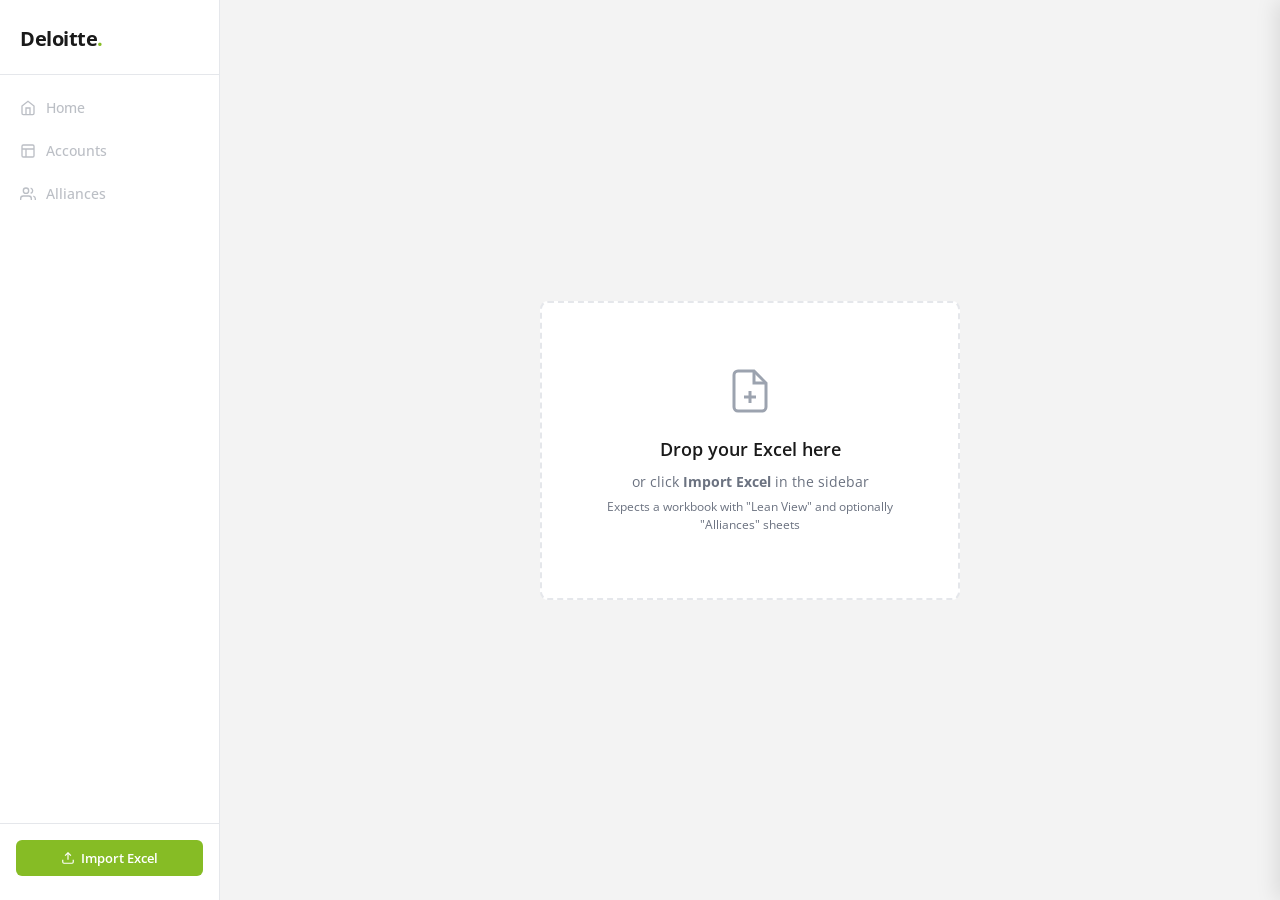
==== commit 2fbf18cd: "feat: complete UI refactor — Salesforce-style CRM shell - Left sidebar nav (Home / Accounts / Allian" ====
--- a/docs/index.html
+++ b/docs/index.html
@@ -1,10 +1,687 @@
-﻿<!DOCTYPE html>
+<!DOCTYPE html>
 <html lang="en">
 <head>
-<meta charset="UTF-8">
-<meta name="viewport" content="width=device-width, initial-scale=1.0">
-<title>E&C Field Service Account Tracker</title>
-<script>/*! xlsx.js (C) 2013-present SheetJS -- http://sheetjs.com */
+  <meta charset="UTF-8">
+  <meta name="viewport" content="width=device-width, initial-scale=1.0">
+  <title>E&C Field Service — Account Tracker</title>
+  <link rel="preconnect" href="https://fonts.googleapis.com">
+  <link href="https://fonts.googleapis.com/css2?family=Open+Sans:wght@400;600;700&display=swap" rel="stylesheet">
+  <style>
+/* ── Reset & custom properties ─────────────────────────────────────── */
+*, *::before, *::after { box-sizing: border-box; margin: 0; padding: 0; }
+
+:root {
+  --green:      #86BC25;
+  --green-tint: #F0F7E1;
+  --amber:      #EF9F27;
+  --amber-tint: #FEF3E0;
+  --bg:         #F3F3F3;
+  --surface:    #FFFFFF;
+  --border:     #E5E7EB;
+  --text:       #1A1A1A;
+  --muted:      #6B7280;
+  --row-hover:  #F9FAFB;
+  --sidebar-w:  220px;
+  --panel-w:    420px;
+  --radius:     8px;
+}
+
+body {
+  font-family: 'Open Sans', 'Segoe UI', system-ui, sans-serif;
+  font-size: 14px;
+  line-height: 1.5;
+  background: var(--bg);
+  color: var(--text);
+  height: 100vh;
+  overflow: hidden;
+}
+
+/* ── App shell ──────────────────────────────────────────────────────── */
+.app { display: flex; height: 100vh; }
+
+/* ── Sidebar ────────────────────────────────────────────────────────── */
+.sidebar {
+  width: var(--sidebar-w);
+  min-width: var(--sidebar-w);
+  background: var(--surface);
+  border-right: 1px solid var(--border);
+  display: flex;
+  flex-direction: column;
+  height: 100vh;
+  position: fixed;
+  top: 0; left: 0;
+  z-index: 100;
+}
+
+.sidebar-logo {
+  padding: 24px 20px 20px;
+  font-size: 20px;
+  font-weight: 700;
+  letter-spacing: -0.5px;
+  color: var(--text);
+  border-bottom: 1px solid var(--border);
+  flex-shrink: 0;
+}
+.logo-dot { color: var(--green); }
+
+.sidebar-nav {
+  flex: 1;
+  padding: 12px 8px;
+  display: flex;
+  flex-direction: column;
+  gap: 2px;
+  overflow-y: auto;
+}
+
+.nav-item {
+  display: flex;
+  align-items: center;
+  gap: 10px;
+  padding: 10px 12px;
+  border-radius: 6px;
+  font-size: 14px;
+  font-weight: 500;
+  color: var(--text);
+  text-decoration: none;
+  cursor: pointer;
+  transition: background 0.15s, color 0.15s;
+  position: relative;
+  user-select: none;
+}
+.nav-item svg { flex-shrink: 0; }
+.nav-item:hover:not(.nav-item--disabled) { background: var(--bg); }
+.nav-item--active {
+  background: var(--green-tint);
+  color: var(--green);
+  font-weight: 600;
+}
+.nav-item--active::before {
+  content: '';
+  position: absolute;
+  left: 0; top: 6px; bottom: 6px;
+  width: 3px;
+  background: var(--green);
+  border-radius: 0 2px 2px 0;
+}
+.nav-item--disabled {
+  color: var(--muted);
+  cursor: default;
+  opacity: 0.45;
+  pointer-events: none;
+}
+
+.sidebar-import {
+  padding: 16px;
+  border-top: 1px solid var(--border);
+  flex-shrink: 0;
+}
+
+.btn-import {
+  width: 100%;
+  display: flex;
+  align-items: center;
+  justify-content: center;
+  gap: 6px;
+  padding: 9px 16px;
+  background: var(--green);
+  color: #fff;
+  border: none;
+  border-radius: 6px;
+  font-size: 13px;
+  font-weight: 600;
+  cursor: pointer;
+  transition: opacity 0.15s;
+  font-family: inherit;
+}
+.btn-import:hover { opacity: 0.88; }
+
+.import-filename {
+  margin-top: 8px;
+  font-size: 11px;
+  color: var(--muted);
+  white-space: nowrap;
+  overflow: hidden;
+  text-overflow: ellipsis;
+}
+
+/* ── Main content ───────────────────────────────────────────────────── */
+.main {
+  margin-left: var(--sidebar-w);
+  flex: 1;
+  height: 100vh;
+  overflow-y: auto;
+  padding: 32px 36px;
+  transition: margin-right 0.2s ease;
+}
+.app.panel-open .main { margin-right: var(--panel-w); }
+
+.view-title {
+  font-size: 22px;
+  font-weight: 700;
+  color: var(--text);
+  margin-bottom: 24px;
+}
+
+/* ── Empty / import state ───────────────────────────────────────────── */
+.empty-state {
+  height: 100%;
+  display: flex;
+  align-items: center;
+  justify-content: center;
+}
+.drop-zone {
+  text-align: center;
+  padding: 64px 48px;
+  border: 2px dashed var(--border);
+  border-radius: var(--radius);
+  background: var(--surface);
+  max-width: 420px;
+  transition: border-color 0.15s, background 0.15s;
+}
+.drop-zone svg { margin-bottom: 16px; }
+.drop-zone-title { font-size: 18px; font-weight: 600; margin-bottom: 8px; }
+.drop-zone-sub   { color: var(--muted); margin-bottom: 6px; }
+.drop-zone-hint  { font-size: 12px; color: var(--muted); }
+.main.drag-over .drop-zone { border-color: var(--green); background: var(--green-tint); }
+
+/* ── KPI cards ──────────────────────────────────────────────────────── */
+.kpi-grid {
+  display: grid;
+  grid-template-columns: repeat(4, 1fr);
+  gap: 16px;
+  margin-bottom: 24px;
+}
+.kpi-card {
+  background: var(--surface);
+  border: 1px solid var(--border);
+  border-radius: var(--radius);
+  padding: 20px;
+  display: flex;
+  flex-direction: column;
+  gap: 4px;
+}
+.kpi-icon { color: var(--green); margin-bottom: 6px; }
+.kpi-value { font-size: 28px; font-weight: 700; line-height: 1; }
+.kpi-label { font-size: 13px; color: var(--muted); font-weight: 500; margin-top: 2px; }
+.kpi-sub   { font-size: 12px; color: var(--muted); }
+
+/* ── Charts row ─────────────────────────────────────────────────────── */
+.charts-row {
+  display: grid;
+  grid-template-columns: repeat(3, 1fr);
+  gap: 16px;
+  margin-bottom: 32px;
+}
+.chart-card {
+  background: var(--surface);
+  border: 1px solid var(--border);
+  border-radius: var(--radius);
+  padding: 20px;
+}
+.chart-title {
+  font-size: 11px;
+  font-weight: 600;
+  color: var(--muted);
+  margin-bottom: 14px;
+  text-transform: uppercase;
+  letter-spacing: 0.05em;
+}
+.chart-bar-row {
+  display: flex;
+  align-items: center;
+  gap: 8px;
+  margin-bottom: 8px;
+  font-size: 12px;
+  cursor: pointer;
+  border-radius: 4px;
+  padding: 2px 0;
+}
+.chart-bar-row:hover .chart-bar-fill { filter: brightness(0.9); }
+.chart-bar-label {
+  width: 110px;
+  white-space: nowrap;
+  overflow: hidden;
+  text-overflow: ellipsis;
+  color: var(--text);
+  flex-shrink: 0;
+}
+.chart-bar-track {
+  flex: 1;
+  height: 8px;
+  background: var(--bg);
+  border-radius: 4px;
+  overflow: hidden;
+}
+.chart-bar-fill {
+  height: 100%;
+  border-radius: 4px;
+  background: var(--green);
+  transition: width 0.4s ease;
+}
+.chart-bar-count { width: 24px; text-align: right; color: var(--muted); flex-shrink: 0; }
+
+.stacked-bar {
+  height: 16px;
+  border-radius: 6px;
+  overflow: hidden;
+  display: flex;
+  margin-top: 8px;
+}
+.stacked-seg { height: 100%; transition: width 0.4s ease; }
+.stacked-legend { margin-top: 10px; display: flex; flex-wrap: wrap; gap: 4px; }
+.stacked-legend-item { font-size: 11px; color: var(--muted); display: flex; align-items: center; gap: 3px; }
+.stacked-legend-dot { width: 8px; height: 8px; border-radius: 2px; flex-shrink: 0; }
+
+/* ── Home section ───────────────────────────────────────────────────── */
+.home-section { margin-top: 8px; }
+.home-section-header {
+  display: flex;
+  align-items: center;
+  justify-content: space-between;
+  margin-bottom: 16px;
+}
+.section-title { font-size: 16px; font-weight: 600; }
+.view-all-link { font-size: 13px; color: var(--green); text-decoration: none; font-weight: 500; }
+.view-all-link:hover { text-decoration: underline; }
+
+/* ── Accounts header / toolbar ──────────────────────────────────────── */
+.accounts-header { display: flex; align-items: baseline; gap: 12px; margin-bottom: 16px; }
+.record-count { font-size: 13px; color: var(--muted); }
+
+.toolbar {
+  display: flex;
+  align-items: center;
+  gap: 10px;
+  margin-bottom: 16px;
+  flex-wrap: wrap;
+}
+.search-input {
+  padding: 8px 12px;
+  border: 1px solid var(--border);
+  border-radius: 6px;
+  font-size: 13px;
+  width: 260px;
+  outline: none;
+  background: var(--surface);
+  font-family: inherit;
+  color: var(--text);
+}
+.search-input:focus { border-color: var(--green); box-shadow: 0 0 0 2px var(--green-tint); }
+.search-input::placeholder { color: var(--muted); }
+
+.filter-chips { display: flex; gap: 6px; flex-wrap: wrap; }
+.chip {
+  padding: 5px 12px;
+  border: 1px solid var(--border);
+  border-radius: 20px;
+  font-size: 12px;
+  cursor: pointer;
+  background: var(--surface);
+  color: var(--text);
+  user-select: none;
+  transition: border-color 0.15s, background 0.15s, color 0.15s;
+  font-family: inherit;
+}
+.chip:hover { border-color: var(--green); }
+.chip--active {
+  background: var(--green-tint);
+  border-color: var(--green);
+  color: var(--green);
+  font-weight: 600;
+}
+
+.btn-clear-filters {
+  padding: 5px 12px;
+  border: 1px solid var(--border);
+  border-radius: 6px;
+  font-size: 12px;
+  cursor: pointer;
+  background: transparent;
+  color: var(--muted);
+  font-family: inherit;
+  transition: border-color 0.15s, color 0.15s;
+}
+.btn-clear-filters:hover { border-color: var(--text); color: var(--text); }
+
+/* ── Table ──────────────────────────────────────────────────────────── */
+.data-table {
+  width: 100%;
+  border-collapse: collapse;
+  background: var(--surface);
+  border: 1px solid var(--border);
+  border-radius: var(--radius);
+  overflow: hidden;
+  font-size: 13px;
+}
+.data-table th {
+  padding: 11px 14px;
+  text-align: left;
+  font-size: 11px;
+  font-weight: 600;
+  text-transform: uppercase;
+  letter-spacing: 0.05em;
+  color: var(--muted);
+  background: var(--bg);
+  border-bottom: 1px solid var(--border);
+  white-space: nowrap;
+  cursor: pointer;
+  user-select: none;
+}
+.data-table th:hover { color: var(--text); }
+.data-table th.sort-asc::after  { content: ' ↑'; color: var(--green); }
+.data-table th.sort-desc::after { content: ' ↓'; color: var(--green); }
+.data-table td {
+  padding: 12px 14px;
+  border-bottom: 1px solid var(--border);
+  vertical-align: middle;
+}
+.data-table tbody tr { cursor: pointer; transition: background 0.1s; }
+.data-table tbody tr:hover { background: var(--row-hover); }
+.data-table tbody tr:last-child td { border-bottom: none; }
+.data-table tbody tr.row--selected { background: var(--green-tint); }
+.data-table tbody tr.row--selected td:first-child {
+  box-shadow: inset 3px 0 0 var(--green);
+}
+
+/* ── Pills & tags ───────────────────────────────────────────────────── */
+.pill {
+  display: inline-block;
+  padding: 3px 10px;
+  border-radius: 12px;
+  font-size: 11px;
+  font-weight: 600;
+  white-space: nowrap;
+}
+.pill--HIGH   { background: var(--green-tint); color: #3d6b00; }
+.pill--MEDIUM { background: var(--amber-tint);  color: #8a5000; }
+.pill--LOW    { background: #F3F4F6; color: var(--muted); }
+.pill--UNSET  { background: #F3F4F6; color: #9CA3AF; }
+
+.tag {
+  display: inline-block;
+  padding: 2px 8px;
+  border-radius: 4px;
+  font-size: 11px;
+  font-weight: 500;
+  margin-right: 3px;
+  white-space: nowrap;
+}
+.tag--acp      { background: #EEF2FF; color: #3730A3; }
+.tag--upstream { background: #E0F2FE; color: #0369A1; }
+.tag--mid      { background: #CCFBF1; color: #0F766E; }
+.tag--ets      { background: #F3E8FF; color: #7E22CE; }
+.tag--mining   { background: #FFF7ED; color: #C2410C; }
+.tag--default  { background: #F3F4F6; color: var(--muted); }
+
+/* ── Detail panel ───────────────────────────────────────────────────── */
+.detail-panel {
+  width: var(--panel-w);
+  position: fixed;
+  right: 0; top: 0;
+  height: 100vh;
+  background: var(--surface);
+  border-left: 1px solid var(--border);
+  box-shadow: -4px 0 20px rgba(0,0,0,0.10);
+  transform: translateX(100%);
+  transition: transform 0.2s ease;
+  z-index: 200;
+  display: flex;
+  flex-direction: column;
+  overflow: hidden;
+}
+.detail-panel.open { transform: translateX(0); }
+
+.panel-header {
+  display: flex;
+  justify-content: flex-end;
+  padding: 12px 16px;
+  border-bottom: 1px solid var(--border);
+  flex-shrink: 0;
+}
+.panel-close {
+  background: none;
+  border: none;
+  font-size: 18px;
+  cursor: pointer;
+  color: var(--muted);
+  padding: 4px 8px;
+  border-radius: 4px;
+  line-height: 1;
+  font-family: inherit;
+}
+.panel-close:hover { background: var(--bg); color: var(--text); }
+
+.panel-body {
+  flex: 1;
+  overflow-y: auto;
+  padding: 20px;
+}
+
+.panel-company { font-size: 18px; font-weight: 700; margin-bottom: 8px; line-height: 1.3; }
+.panel-badges  { display: flex; gap: 6px; align-items: center; margin-bottom: 20px; flex-wrap: wrap; }
+
+.panel-cols { display: grid; grid-template-columns: 1fr 1fr; gap: 20px; }
+
+.panel-section-title {
+  font-size: 11px;
+  font-weight: 600;
+  text-transform: uppercase;
+  letter-spacing: 0.05em;
+  color: var(--muted);
+  margin-bottom: 10px;
+  margin-top: 16px;
+}
+.panel-section-title:first-child { margin-top: 0; }
+
+.panel-field { margin-bottom: 12px; }
+.panel-field-label { font-size: 11px; color: var(--muted); margin-bottom: 2px; font-weight: 500; }
+.panel-field-value { font-size: 13px; color: var(--text); }
+.panel-field-value a { color: var(--green); text-decoration: none; }
+.panel-field-value a:hover { text-decoration: underline; }
+
+.panel-status-text {
+  font-size: 13px;
+  white-space: pre-wrap;
+  word-break: break-word;
+  margin-bottom: 16px;
+  line-height: 1.6;
+}
+
+.panel-bullets { list-style: none; padding: 0; margin-bottom: 16px; }
+.panel-bullets li {
+  padding: 4px 0 4px 14px;
+  font-size: 13px;
+  position: relative;
+  border-bottom: 1px solid var(--border);
+  line-height: 1.5;
+}
+.panel-bullets li:last-child { border-bottom: none; }
+.panel-bullets li::before { content: '•'; position: absolute; left: 0; color: var(--green); }
+
+.panel-action-item {
+  display: flex;
+  gap: 10px;
+  padding: 6px 0;
+  border-bottom: 1px solid var(--border);
+  font-size: 12px;
+  line-height: 1.5;
+}
+.panel-action-item:last-child { border-bottom: none; }
+.panel-action-date { color: var(--muted); white-space: nowrap; min-width: 40px; font-weight: 600; }
+
+.panel-footer {
+  padding: 12px 20px;
+  border-top: 1px solid var(--border);
+  font-size: 11px;
+  color: var(--muted);
+  flex-shrink: 0;
+  line-height: 1.6;
+}
+
+/* ── Alliance cards ─────────────────────────────────────────────────── */
+.alliance-cards { display: grid; grid-template-columns: repeat(3, 1fr); gap: 16px; }
+.alliance-card {
+  background: var(--surface);
+  border: 1px solid var(--border);
+  border-radius: var(--radius);
+  padding: 24px;
+  cursor: pointer;
+  transition: box-shadow 0.15s, border-color 0.15s;
+}
+.alliance-card:hover { border-color: var(--green); box-shadow: 0 2px 12px rgba(134,188,37,0.12); }
+.alliance-card-name { font-size: 16px; font-weight: 700; margin-bottom: 12px; }
+.alliance-card-stat { font-size: 13px; color: var(--muted); margin-bottom: 4px; }
+.alliance-card-action {
+  font-size: 12px;
+  color: var(--muted);
+  margin-top: 12px;
+  overflow: hidden;
+  text-overflow: ellipsis;
+  white-space: nowrap;
+}
+
+.btn-back {
+  background: none;
+  border: none;
+  color: var(--green);
+  font-size: 14px;
+  font-weight: 600;
+  cursor: pointer;
+  padding: 0 0 20px;
+  display: block;
+  font-family: inherit;
+}
+.btn-back:hover { text-decoration: underline; }
+
+/* ── Toast ──────────────────────────────────────────────────────────── */
+.toast {
+  position: fixed;
+  bottom: 24px;
+  left: 50%;
+  transform: translateX(-50%);
+  background: var(--text);
+  color: #fff;
+  padding: 10px 20px;
+  border-radius: 6px;
+  font-size: 13px;
+  z-index: 9999;
+  opacity: 0;
+  transition: opacity 0.2s;
+  pointer-events: none;
+  white-space: nowrap;
+}
+.toast--visible { opacity: 1; }
+.toast--error { background: #DC2626; }
+
+/* ── Empty table state ──────────────────────────────────────────────── */
+.empty-table-cell {
+  text-align: center;
+  color: var(--muted);
+  padding: 48px !important;
+  font-size: 14px;
+}
+
+/* ── Print ──────────────────────────────────────────────────────────── */
+@media print {
+  .sidebar, .detail-panel, .toast, .toolbar, .btn-import { display: none !important; }
+  body { overflow: visible; height: auto; }
+  .main { margin: 0 !important; padding: 16px; height: auto; overflow: visible; }
+  .app { display: block; height: auto; }
+  .data-table { font-size: 11px; }
+  .kpi-grid { grid-template-columns: repeat(4, 1fr); }
+  .charts-row { grid-template-columns: repeat(3, 1fr); }
+}
+
+</style>
+</head>
+<body>
+<div class="app" id="app">
+
+  <aside class="sidebar">
+    <div class="sidebar-logo">Deloitte<span class="logo-dot">.</span></div>
+    <nav class="sidebar-nav">
+      <a class="nav-item nav-item--disabled" data-view="home" href="#">
+        <svg width="16" height="16" viewBox="0 0 24 24" fill="none" stroke="currentColor" stroke-width="2"><path d="M3 9l9-7 9 7v11a2 2 0 01-2 2H5a2 2 0 01-2-2z"/><polyline points="9 22 9 12 15 12 15 22"/></svg>
+        Home
+      </a>
+      <a class="nav-item nav-item--disabled" data-view="accounts" href="#">
+        <svg width="16" height="16" viewBox="0 0 24 24" fill="none" stroke="currentColor" stroke-width="2"><rect x="3" y="3" width="18" height="18" rx="2"/><path d="M3 9h18M9 21V9"/></svg>
+        Accounts
+      </a>
+      <a class="nav-item nav-item--disabled" data-view="alliances" href="#">
+        <svg width="16" height="16" viewBox="0 0 24 24" fill="none" stroke="currentColor" stroke-width="2"><path d="M17 21v-2a4 4 0 00-4-4H5a4 4 0 00-4 4v2"/><circle cx="9" cy="7" r="4"/><path d="M23 21v-2a4 4 0 00-3-3.87"/><path d="M16 3.13a4 4 0 010 7.75"/></svg>
+        Alliances
+      </a>
+    </nav>
+    <div class="sidebar-import">
+      <button class="btn-import" id="importBtn">
+        <svg width="14" height="14" viewBox="0 0 24 24" fill="none" stroke="currentColor" stroke-width="2"><path d="M21 15v4a2 2 0 01-2 2H5a2 2 0 01-2-2v-4"/><polyline points="17 8 12 3 7 8"/><line x1="12" y1="3" x2="12" y2="15"/></svg>
+        Import Excel
+      </button>
+      <div class="import-filename" id="importFilename"></div>
+      <input type="file" id="fileInput" accept=".xlsx,.xls" style="display:none">
+    </div>
+  </aside>
+
+  <main class="main" id="main">
+
+    <div class="empty-state" id="emptyState">
+      <div class="drop-zone" id="dropZone">
+        <svg width="48" height="48" viewBox="0 0 24 24" fill="none" stroke="#9CA3AF" stroke-width="1.5"><path d="M14 2H6a2 2 0 00-2 2v16a2 2 0 002 2h12a2 2 0 002-2V8z"/><polyline points="14 2 14 8 20 8"/><line x1="12" y1="18" x2="12" y2="12"/><line x1="9" y1="15" x2="15" y2="15"/></svg>
+        <p class="drop-zone-title">Drop your Excel here</p>
+        <p class="drop-zone-sub">or click <strong>Import Excel</strong> in the sidebar</p>
+        <p class="drop-zone-hint">Expects a workbook with "Lean View" and optionally "Alliances" sheets</p>
+      </div>
+    </div>
+
+    <div class="view" id="view-home" style="display:none">
+      <h1 class="view-title">Home</h1>
+      <div class="kpi-grid" id="kpiGrid"></div>
+      <div class="charts-row" id="chartsRow"></div>
+      <div class="home-section">
+        <div class="home-section-header">
+          <h2 class="section-title">High Priority Accounts</h2>
+          <a href="#" class="view-all-link" id="viewAllLink">View all accounts →</a>
+        </div>
+        <div id="homeTable"></div>
+      </div>
+    </div>
+
+    <div class="view" id="view-accounts" style="display:none">
+      <div class="accounts-header">
+        <h1 class="view-title">Accounts</h1>
+        <span class="record-count" id="recordCount"></span>
+      </div>
+      <div class="toolbar">
+        <input class="search-input" id="searchInput" type="text" placeholder="Search accounts, POCs, status…">
+        <div class="filter-chips" id="filterChips"></div>
+        <button class="btn-clear-filters" id="clearFilters" style="display:none">✕ Clear filters</button>
+      </div>
+      <div id="accountsTable"></div>
+    </div>
+
+    <div class="view" id="view-alliances" style="display:none">
+      <h1 class="view-title">Alliances</h1>
+      <div class="alliance-cards" id="allianceCards"></div>
+      <div class="alliance-detail" id="allianceDetail" style="display:none">
+        <button class="btn-back" id="allianceBack">← Back to Alliances</button>
+        <div id="allianceDetailContent"></div>
+      </div>
+    </div>
+
+  </main>
+
+  <aside class="detail-panel" id="detailPanel">
+    <div class="panel-header">
+      <button class="panel-close" id="panelClose" title="Close (Esc)">✕</button>
+    </div>
+    <div class="panel-body" id="panelBody"></div>
+  </aside>
+
+</div>
+<div class="toast" id="toast"></div>
+<script>
+/*! xlsx.js (C) 2013-present SheetJS -- http://sheetjs.com */
 var DO_NOT_EXPORT_CODEPAGE=true;var cptable={version:"1.15.0"};cptable[437]=function(){var e="\0\b\t\n\x0B\f\r  @@ -108,1068 +785,995 @@
   !\"#$%&'()*+,-./0123456789:;<=>?@ABCDEFGHIJKLMNOPQRSTUVWXYZ[\\]^_`abcdefghijklmnopqrstuvwxyz{|}~  ¡¢£¤¥¦§¨©ª«¬­®¯°±²³´µ¶·¸¹º»¼½¾¿ÀÁÂÃÄÅÆÇÈÉÊËÌÍÎÏÐÑÒÓÔÕÖ×ØÙÚÛÜÝÞßàáâãäåæçèéêëìíîïðñòóôõö÷øùúûüýþÿ",r=[],t={};for(var a=0;a!=e.length;++a){if(e.charCodeAt(a)!==65533)t[e.charAt(a)]=a;r[a]=e.charAt(a)}return{enc:t,dec:r}}();if(typeof module!=="undefined"&&module.exports&&typeof DO_NOT_EXPORT_CODEPAGE==="undefined")module.exports=cptable;(function(e,r){"use strict";if(typeof cptable==="undefined"){if(typeof require!=="undefined"){var t=cptable;if(typeof module!=="undefined"&&module.exports&&typeof DO_NOT_EXPORT_CODEPAGE==="undefined")module.exports=r(t);else e.cptable=r(t)}else throw new Error("cptable not found")}else cptable=r(cptable)})(this,function(e){"use strict";var r={1200:"utf16le",1201:"utf16be",12000:"utf32le",12001:"utf32be",16969:"utf64le",20127:"ascii",65000:"utf7",65001:"utf8"};var t=[874,1250,1251,1252,1253,1254,1255,1256,1e4];var a=[932,936,949,950];var n=[65001];var i={};var s={};var f={};var o={};var l=function F(e){return String.fromCharCode(e)};var c=function P(e){return e.charCodeAt(0)};var h=typeof Buffer!=="undefined";var u=function(){};if(h){var d=!Buffer.from;if(!d)try{Buffer.from("foo","utf8")}catch(v){d=true}u=d?function(e,r){return r?new Buffer(e,r):new Buffer(e)}:Buffer.from.bind(Buffer);if(!Buffer.allocUnsafe)Buffer.allocUnsafe=function(e){return new Buffer(e)};var p=1024,g=Buffer.allocUnsafe(p);var m=function L(e){var r=Buffer.allocUnsafe(65536);for(var t=0;t<65536;++t)r[t]=0;var a=Object.keys(e),n=a.length;for(var i=0,s=a[i];i<n;++i){if(!(s=a[i]))continue;r[s.charCodeAt(0)]=e[s]}return r};var b=function M(r){var t=m(e[r].enc);return function a(e,r){var a=e.length;var n,i=0,s=0,f=0,o=0;if(typeof e==="string"){n=Buffer.allocUnsafe(a);for(i=0;i<a;++i)n[i]=t[e.charCodeAt(i)]}else if(Buffer.isBuffer(e)){
-n=Buffer.allocUnsafe(2*a);s=0;for(i=0;i<a;++i){f=e[i];if(f<128)n[s++]=t[f];else if(f<224){n[s++]=t[((f&31)<<6)+(e[i+1]&63)];++i}else if(f<240){n[s++]=t[((f&15)<<12)+((e[i+1]&63)<<6)+(e[i+2]&63)];i+=2}else{o=((f&7)<<18)+((e[i+1]&63)<<12)+((e[i+2]&63)<<6)+(e[i+3]&63);i+=3;if(o<65536)n[s++]=t[o];else{o-=65536;n[s++]=t[55296+(o>>10&1023)];n[s++]=t[56320+(o&1023)]}}}n=n.slice(0,s)}else{n=Buffer.allocUnsafe(a);for(i=0;i<a;++i)n[i]=t[e[i].charCodeAt(0)]}if(!r||r==="buf")return n;if(r!=="arr")return n.toString("binary");return[].slice.call(n)}};var w=function U(r){var t=e[r].dec;var a=Buffer.allocUnsafe(131072),n=0,i="";for(n=0;n<t.length;++n){if(!(i=t[n]))continue;var s=i.charCodeAt(0);a[2*n]=s&255;a[2*n+1]=s>>8}return function f(e){var r=e.length,t=0,n=0;if(2*r>p){p=2*r;g=Buffer.allocUnsafe(p)}if(Buffer.isBuffer(e)){for(t=0;t<r;t++){n=2*e[t];g[2*t]=a[n];g[2*t+1]=a[n+1]}}else if(typeof e==="string"){for(t=0;t<r;t++){n=2*e.charCodeAt(t);g[2*t]=a[n];g[2*t+1]=a[n+1]}}else{for(t=0;t<r;t++){n=2*e[t];g[2*t]=a[n];g[2*t+1]=a[n+1]}}return g.slice(0,2*r).toString("ucs2")}};var k=function B(r){var t=e[r].enc;var a=Buffer.allocUnsafe(131072);for(var n=0;n<131072;++n)a[n]=0;var i=Object.keys(t);for(var s=0,f=i[s];s<i.length;++s){if(!(f=i[s]))continue;var o=f.charCodeAt(0);a[2*o]=t[f]&255;a[2*o+1]=t[f]>>8}return function l(e,r){var t=e.length,n=Buffer.allocUnsafe(2*t),i=0,s=0,f=0,o=0,l=0;if(typeof e==="string"){for(i=o=0;i<t;++i){s=e.charCodeAt(i)*2;n[o++]=a[s+1]||a[s];if(a[s+1]>0)n[o++]=a[s]}n=n.slice(0,o)}else if(Buffer.isBuffer(e)){for(i=o=0;i<t;++i){l=e[i];if(l<128)s=l;else if(l<224){s=((l&31)<<6)+(e[i+1]&63);++i}else if(l<240){s=((l&15)<<12)+((e[i+1]&63)<<6)+(e[i+2]&63);i+=2}else{s=((l&7)<<18)+((e[i+1]&63)<<12)+((e[i+2]&63)<<6)+(e[i+3]&63);i+=3}if(s<65536){s*=2;n[o++]=a[s+1]||a[s];if(a[s+1]>0)n[o++]=a[s]}else{f=s-65536;s=2*(55296+(f>>10&1023));n[o++]=a[s+1]||a[s];if(a[s+1]>0)n[o++]=a[s];s=2*(56320+(f&1023));n[o++]=a[s+1]||a[s];if(a[s+1]>0)n[o++]=a[s]}}n=n.slice(0,o)}else{for(i=o=0;i<t;i++){s=e[i].charCodeAt(0)*2;n[o++]=a[s+1]||a[s];if(a[s+1]>0)n[o++]=a[s]}}if(!r||r==="buf")return n;if(r!=="arr")return n.toString("binary");return[].slice.call(n)}};var T=function W(r){var t=e[r].dec;var a=Buffer.allocUnsafe(131072),n=0,i,s=0,f=0,o=0;for(o=0;o<65536;++o){a[2*o]=255;a[2*o+1]=253}for(n=0;n<t.length;++n){if(!(i=t[n]))continue;s=i.charCodeAt(0);f=2*n;a[f]=s&255;a[f+1]=s>>8}return function l(e){var r=e.length,t=Buffer.allocUnsafe(2*r),n=0,i=0,s=0;if(Buffer.isBuffer(e)){for(n=0;n<r;n++){i=2*e[n];if(a[i]===255&&a[i+1]===253){i=2*((e[n]<<8)+e[n+1]);++n}t[s++]=a[i];t[s++]=a[i+1]}}else if(typeof e==="string"){for(n=0;n<r;n++){i=2*e.charCodeAt(n);if(a[i]===255&&a[i+1]===253){i=2*((e.charCodeAt(n)<<8)+e.charCodeAt(n+1));++n}t[s++]=a[i];t[s++]=a[i+1]}}else{for(n=0;n<r;n++){i=2*e[n];if(a[i]===255&&a[i+1]===253){i=2*((e[n]<<8)+e[n+1]);++n}t[s++]=a[i];t[s++]=a[i+1]}}return t.slice(0,s).toString("ucs2")}};i[65001]=function H(e){if(typeof e==="string")return H(e.split("").map(c));var r=e.length,t=0,a=0;if(4*r>p){p=4*r;g=Buffer.allocUnsafe(p)}var n=0;if(r>=3&&e[0]==239)if(e[1]==187&&e[2]==191)n=3;for(var i=1,s=0,f=0;n<r;n+=i){i=1;f=e[n];if(f<128)t=f;else if(f<224){t=(f&31)*64+(e[n+1]&63);i=2}else if(f<240){t=((f&15)<<12)+(e[n+1]&63)*64+(e[n+2]&63);i=3}else{t=(f&7)*262144+((e[n+1]&63)<<12)+(e[n+2]&63)*64+(e[n+3]&63);i=4}if(t<65536){g[s++]=t&255;g[s++]=t>>8}else{t-=65536;a=55296+(t>>10&1023);t=56320+(t&1023);g[s++]=a&255;g[s++]=a>>>8;g[s++]=t&255;g[s++]=t>>>8&255}}return g.slice(0,s).toString("ucs2")};s[65001]=function z(e,r){if(h&&Buffer.isBuffer(e)){if(!r||r==="buf")return e;if(r!=="arr")return e.toString("binary");return[].slice.call(e)}var t=e.length,a=0,n=0,i=0;var s=typeof e==="string";if(4*t>p){p=4*t;g=Buffer.allocUnsafe(p)}for(var f=0;f<t;++f){a=s?e.charCodeAt(f):e[f].charCodeAt(0);if(a<=127)g[i++]=a;else if(a<=2047){g[i++]=192+(a>>6);g[i++]=128+(a&63)}else if(a>=55296&&a<=57343){a-=55296;++f;n=(s?e.charCodeAt(f):e[f].charCodeAt(0))-56320+(a<<10);g[i++]=240+(n>>>18&7);g[i++]=144+(n>>>12&63);g[i++]=128+(n>>>6&63);g[i++]=128+(n&63)}else{g[i++]=224+(a>>12);g[i++]=128+(a>>6&63);g[i++]=128+(a&63)}}if(!r||r==="buf")return g.slice(0,i);if(r!=="arr")return g.slice(0,i).toString("binary");return[].slice.call(g,0,i)}}var A=function V(){if(h){if(f[t[0]])return;var r=0,l=0;for(r=0;r<t.length;++r){l=t[r];if(e[l]){f[l]=w(l);o[l]=b(l)}}for(r=0;r<a.length;++r){l=a[r];if(e[l]){f[l]=T(l);o[l]=k(l)}}for(r=0;r<n.length;++r){l=n[r];if(i[l])f[l]=i[l];if(s[l])o[l]=s[l]}}};var E=function(e,r){void r;return""};var C=function G(e){delete f[e];delete o[e]};var y=function j(){if(h){if(!f[t[0]])return;t.forEach(C);a.forEach(C);n.forEach(C)}O=E;R=0};var S={encache:A,decache:y,sbcs:t,dbcs:a};A();var _="ABCDEFGHIJKLMNOPQRSTUVWXYZabcdefghijklmnopqrstuvwxyz0123456789+/";var x="ABCDEFGHIJKLMNOPQRSTUVWXYZabcdefghijklmnopqrstuvwxyz0123456789'(),-./:?";var O=E,R=0;var I=function X(t,a,n){if(t===R&&O){return O(a,n)}if(o[t]){O=o[R=t];return O(a,n)}if(h&&Buffer.isBuffer(a))a=a.toString("utf8");var i=a.length;var s=h?Buffer.allocUnsafe(4*i):[],f=0,c=0,d=0,v=0;var p=e[t],g,m="";var b=typeof a==="string";if(p&&(g=p.enc))for(c=0;c<i;++c,++d){f=g[b?a.charAt(c):a[c]];if(f>255){s[d]=f>>8;s[++d]=f&255}else s[d]=f&255}else if(m=r[t])switch(m){case"utf8":if(h&&b){s=u(a,m);d=s.length;break}for(c=0;c<i;++c,++d){f=b?a.charCodeAt(c):a[c].charCodeAt(0);if(f<=127)s[d]=f;else if(f<=2047){s[d]=192+(f>>6);s[++d]=128+(f&63)}else if(f>=55296&&f<=57343){f-=55296;v=(b?a.charCodeAt(++c):a[++c].charCodeAt(0))-56320+(f<<10);s[d]=240+(v>>>18&7);s[++d]=144+(v>>>12&63);s[++d]=128+(v>>>6&63);s[++d]=128+(v&63)}else{s[d]=224+(f>>12);s[++d]=128+(f>>6&63);s[++d]=128+(f&63)}}break;case"ascii":if(h&&typeof a==="string"){s=u(a,m);d=s.length;break}for(c=0;c<i;++c,++d){f=b?a.charCodeAt(c):a[c].charCodeAt(0);if(f<=127)s[d]=f;else throw new Error("bad ascii "+f)}break;case"utf16le":if(h&&typeof a==="string"){s=u(a,m);d=s.length;break}for(c=0;c<i;++c){f=b?a.charCodeAt(c):a[c].charCodeAt(0);s[d++]=f&255;s[d++]=f>>8}break;case"utf16be":for(c=0;c<i;++c){f=b?a.charCodeAt(c):a[c].charCodeAt(0);s[d++]=f>>8;s[d++]=f&255}break;case"utf32le":for(c=0;c<i;++c){f=b?a.charCodeAt(c):a[c].charCodeAt(0);if(f>=55296&&f<=57343)f=65536+(f-55296<<10)+(a[++c].charCodeAt(0)-56320);s[d++]=f&255;f>>=8;s[d++]=f&255;f>>=8;s[d++]=f&255;f>>=8;s[d++]=f&255}break;case"utf32be":for(c=0;c<i;++c){f=b?a.charCodeAt(c):a[c].charCodeAt(0);if(f>=55296&&f<=57343)f=65536+(f-55296<<10)+(a[++c].charCodeAt(0)-56320);s[d+3]=f&255;f>>=8;s[d+2]=f&255;f>>=8;s[d+1]=f&255;f>>=8;s[d]=f&255;d+=4}break;case"utf7":for(c=0;c<i;c++){var w=b?a.charAt(c):a[c].charAt(0);if(w==="+"){s[d++]=43;s[d++]=45;continue}if(x.indexOf(w)>-1){s[d++]=w.charCodeAt(0);continue}var k=X(1201,w);s[d++]=43;s[d++]=_.charCodeAt(k[0]>>2);s[d++]=_.charCodeAt(((k[0]&3)<<4)+((k[1]||0)>>4));s[d++]=_.charCodeAt(((k[1]&15)<<2)+((k[2]||0)>>6));s[d++]=45}break;default:throw new Error("Unsupported magic: "+t+" "+r[t]);}else throw new Error("Unrecognized CP: "+t);s=s.slice(0,d);if(!h)return n=="str"?s.map(l).join(""):s;if(!n||n==="buf")return s;if(n!=="arr")return s.toString("binary");return[].slice.call(s)};var N=function $(t,a){var n;if(n=f[t])return n(a);if(typeof a==="string")return $(t,a.split("").map(c));var i=a.length,s=new Array(i),o="",l=0,u=0,d=1,v=0,p=0;var g=e[t],m,b="";if(g&&(m=g.dec)){for(u=0;u<i;u+=d){d=2;o=m[(a[u]<<8)+a[u+1]];if(!o){d=1;o=m[a[u]]}if(!o)throw new Error("Unrecognized code: "+a[u]+" "+a[u+d-1]+" "+u+" "+d+" "+m[a[u]]);s[v++]=o}}else if(b=r[t])switch(b){case"utf8":if(i>=3&&a[0]==239)if(a[1]==187&&a[2]==191)u=3;for(;u<i;u+=d){d=1;if(a[u]<128)l=a[u];else if(a[u]<224){l=(a[u]&31)*64+(a[u+1]&63);d=2}else if(a[u]<240){l=((a[u]&15)<<12)+(a[u+1]&63)*64+(a[u+2]&63);d=3}else{l=(a[u]&7)*262144+((a[u+1]&63)<<12)+(a[u+2]&63)*64+(a[u+3]&63);d=4}if(l<65536){s[v++]=String.fromCharCode(l)}else{l-=65536;p=55296+(l>>10&1023);l=56320+(l&1023);s[v++]=String.fromCharCode(p);s[v++]=String.fromCharCode(l)}}break;case"ascii":if(h&&Buffer.isBuffer(a))return a.toString(b);for(u=0;u<i;u++)s[u]=String.fromCharCode(a[u]);v=i;break;case"utf16le":if(i>=2&&a[0]==255)if(a[1]==254)u=2;if(h&&Buffer.isBuffer(a))return a.toString(b);d=2;for(;u+1<i;u+=d){s[v++]=String.fromCharCode((a[u+1]<<8)+a[u])}break;case"utf16be":if(i>=2&&a[0]==254)if(a[1]==255)u=2;d=2;for(;u+1<i;u+=d){s[v++]=String.fromCharCode((a[u]<<8)+a[u+1])}break;case"utf32le":if(i>=4&&a[0]==255)if(a[1]==254&&a[2]===0&&a[3]===0)u=4;d=4;for(;u<i;u+=d){l=(a[u+3]<<24)+(a[u+2]<<16)+(a[u+1]<<8)+a[u];if(l>65535){l-=65536;s[v++]=String.fromCharCode(55296+(l>>10&1023));s[v++]=String.fromCharCode(56320+(l&1023))}else s[v++]=String.fromCharCode(l)}break;case"utf32be":if(i>=4&&a[3]==255)if(a[2]==254&&a[1]===0&&a[0]===0)u=4;d=4;for(;u<i;u+=d){l=(a[u]<<24)+(a[u+1]<<16)+(a[u+2]<<8)+a[u+3];if(l>65535){l-=65536;s[v++]=String.fromCharCode(55296+(l>>10&1023));s[v++]=String.fromCharCode(56320+(l&1023))}else s[v++]=String.fromCharCode(l)}break;case"utf7":if(i>=4&&a[0]==43&&a[1]==47&&a[2]==118){if(i>=5&&a[3]==56&&a[4]==45)u=5;else if(a[3]==56||a[3]==57||a[3]==43||a[3]==47)u=4}for(;u<i;u+=d){if(a[u]!==43){d=1;s[v++]=String.fromCharCode(a[u]);continue}d=1;if(a[u+1]===45){d=2;s[v++]="+";continue}while(String.fromCharCode(a[u+d]).match(/[A-Za-z0-9+\/]/))d++;var w=0;if(a[u+d]===45){++d;w=1}var k=[];var T="";var A=0,E=0,C=0;var y=0,S=0,x=0,O=0;for(var R=1;R<d-w;){y=_.indexOf(String.fromCharCode(a[u+R++]));S=_.indexOf(String.fromCharCode(a[u+R++]));A=y<<2|S>>4;k.push(A);x=_.indexOf(String.fromCharCode(a[u+R++]));if(x===-1)break;E=(S&15)<<4|x>>2;k.push(E);O=_.indexOf(String.fromCharCode(a[u+R++]));if(O===-1)break;C=(x&3)<<6|O;if(O<64)k.push(C)}T=$(1201,k);for(R=0;R<T.length;++R)s[v++]=T.charAt(R)}break;default:throw new Error("Unsupported magic: "+t+" "+r[t]);}else throw new Error("Unrecognized CP: "+t);return s.slice(0,v).join("")};var D=function Y(t){return!!(e[t]||r[t])};e.utils={decode:N,encode:I,hascp:D,magic:r,cache:S};return e});var XLSX={};function make_xlsx_lib(e){e.version="0.18.5";var r=1200,t=1252;var a;if(typeof cptable!=="undefined")a=cptable;else if(typeof module!=="undefined"&&typeof require!=="undefined"){a=undefined}var n=[874,932,936,949,950,1250,1251,1252,1253,1254,1255,1256,1257,1258,1e4];var i={0:1252,1:65001,2:65001,77:1e4,128:932,129:949,130:1361,134:936,136:950,161:1253,162:1254,163:1258,177:1255,178:1256,186:1257,204:1251,222:874,238:1250,255:1252,69:6969};var s=function(e){if(n.indexOf(e)==-1)return;t=i[0]=e};function f(){s(1252)}var o=function(e){r=e;s(e)};function l(){o(1200);f()}function c(e){var r=[];for(var t=0,a=e.length;t<a;++t)r[t]=e.charCodeAt(t);return r}function h(e){var r=[];for(var t=0;t<e.length>>1;++t)r[t]=String.fromCharCode(e.charCodeAt(2*t)+(e.charCodeAt(2*t+1)<<8));return r.join("")}function u(e){var r=[];for(var t=0;t<e.length>>1;++t)r[t]=String.fromCharCode(e.charCodeAt(2*t+1)+(e.charCodeAt(2*t)<<8));return r.join("")}var d=function(e){var r=e.charCodeAt(0),t=e.charCodeAt(1);if(r==255&&t==254)return h(e.slice(2));if(r==254&&t==255)return u(e.slice(2));if(r==65279)return e.slice(1);return e};var v=function Yw(e){return String.fromCharCode(e)};var p=function Kw(e){return String.fromCharCode(e)};if(typeof a!=="undefined"){o=function(e){r=e;s(e)};d=function(e){if(e.charCodeAt(0)===255&&e.charCodeAt(1)===254){return a.utils.decode(1200,c(e.slice(2)))}return e};v=function Jw(e){if(r===1200)return String.fromCharCode(e);return a.utils.decode(r,[e&255,e>>8])[0]};p=function qw(e){return a.utils.decode(t,[e])[0]}}var g=null;var m=true;var b="ABCDEFGHIJKLMNOPQRSTUVWXYZabcdefghijklmnopqrstuvwxyz0123456789+/=";function w(e){var r="";var t=0,a=0,n=0,i=0,s=0,f=0,o=0;for(var l=0;l<e.length;){t=e.charCodeAt(l++);i=t>>2;a=e.charCodeAt(l++);s=(t&3)<<4|a>>4;n=e.charCodeAt(l++);f=(a&15)<<2|n>>6;o=n&63;if(isNaN(a)){f=o=64}else if(isNaN(n)){o=64}r+=b.charAt(i)+b.charAt(s)+b.charAt(f)+b.charAt(o)}return r}function k(e){var r="";var t=0,a=0,n=0,i=0,s=0,f=0,o=0;e=e.replace(/[^\w\+\/\=]/g,"");for(var l=0;l<e.length;){i=b.indexOf(e.charAt(l++));s=b.indexOf(e.charAt(l++));t=i<<2|s>>4;r+=String.fromCharCode(t);f=b.indexOf(e.charAt(l++));a=(s&15)<<4|f>>2;if(f!==64){r+=String.fromCharCode(a)}o=b.indexOf(e.charAt(l++));n=(f&3)<<6|o;if(o!==64){r+=String.fromCharCode(n)}}return r}var T=function(){return typeof Buffer!=="undefined"&&typeof undefined!=="undefined"&&typeof{}!=="undefined"&&!!{}.node}();var A=function(){if(typeof Buffer!=="undefined"){var e=!Buffer.from;if(!e)try{Buffer.from("foo","utf8")}catch(r){e=true}return e?function(e,r){return r?new Buffer(e,r):new Buffer(e)}:Buffer.from.bind(Buffer)}return function(){}}();function E(e){if(T)return Buffer.alloc?Buffer.alloc(e):new Buffer(e);return typeof Uint8Array!="undefined"?new Uint8Array(e):new Array(e)}function C(e){if(T)return Buffer.allocUnsafe?Buffer.allocUnsafe(e):new Buffer(e);return typeof Uint8Array!="undefined"?new Uint8Array(e):new Array(e)}var y=function Zw(e){if(T)return A(e,"binary");return e.split("").map(function(e){return e.charCodeAt(0)&255})};function S(e){if(typeof ArrayBuffer==="undefined")return y(e);var r=new ArrayBuffer(e.length),t=new Uint8Array(r);for(var a=0;a!=e.length;++a)t[a]=e.charCodeAt(a)&255;return r}function _(e){if(Array.isArray(e))return e.map(function(e){return String.fromCharCode(e)}).join("");var r=[];for(var t=0;t<e.length;++t)r[t]=String.fromCharCode(e[t]);return r.join("")}function x(e){if(typeof Uint8Array==="undefined")throw new Error("Unsupported");return new Uint8Array(e)}function O(e){if(typeof ArrayBuffer=="undefined")throw new Error("Unsupported");if(e instanceof ArrayBuffer)return O(new Uint8Array(e));var r=new Array(e.length);for(var t=0;t<e.length;++t)r[t]=e[t];return r}var R=T?function(e){return Buffer.concat(e.map(function(e){return Buffer.isBuffer(e)?e:A(e)}))}:function(e){if(typeof Uint8Array!=="undefined"){var r=0,t=0;for(r=0;r<e.length;++r)t+=e[r].length;var a=new Uint8Array(t);var n=0;for(r=0,t=0;r<e.length;t+=n,++r){n=e[r].length;if(e[r]instanceof Uint8Array)a.set(e[r],t);else if(typeof e[r]=="string"){throw"wtf"}else a.set(new Uint8Array(e[r]),t)}return a}return[].concat.apply([],e.map(function(e){return Array.isArray(e)?e:[].slice.call(e)}))};function I(e){var r=[],t=0,a=e.length+250;var n=E(e.length+255);for(var i=0;i<e.length;++i){var s=e.charCodeAt(i);if(s<128)n[t++]=s;else if(s<2048){n[t++]=192|s>>6&31;n[t++]=128|s&63}else if(s>=55296&&s<57344){s=(s&1023)+64;var f=e.charCodeAt(++i)&1023;n[t++]=240|s>>8&7;n[t++]=128|s>>2&63;n[t++]=128|f>>6&15|(s&3)<<4;n[t++]=128|f&63}else{n[t++]=224|s>>12&15;n[t++]=128|s>>6&63;n[t++]=128|s&63}if(t>a){r.push(n.slice(0,t));t=0;n=E(65535);a=65530}}r.push(n.slice(0,t));return R(r)}var N=/\u0000/g,D=/[\u0001-\u0006]/g;function F(e){var r="",t=e.length-1;while(t>=0)r+=e.charAt(t--);return r}function P(e,r){var t=""+e;return t.length>=r?t:wr("0",r-t.length)+t}function L(e,r){var t=""+e;return t.length>=r?t:wr(" ",r-t.length)+t}function M(e,r){var t=""+e;return t.length>=r?t:t+wr(" ",r-t.length)}function U(e,r){var t=""+Math.round(e);return t.length>=r?t:wr("0",r-t.length)+t}function B(e,r){var t=""+e;return t.length>=r?t:wr("0",r-t.length)+t}var W=Math.pow(2,32);function H(e,r){if(e>W||e<-W)return U(e,r);var t=Math.round(e);return B(t,r)}function z(e,r){r=r||0;return e.length>=7+r&&(e.charCodeAt(r)|32)===103&&(e.charCodeAt(r+1)|32)===101&&(e.charCodeAt(r+2)|32)===110&&(e.charCodeAt(r+3)|32)===101&&(e.charCodeAt(r+4)|32)===114&&(e.charCodeAt(r+5)|32)===97&&(e.charCodeAt(r+6)|32)===108}var V=[["Sun","Sunday"],["Mon","Monday"],["Tue","Tuesday"],["Wed","Wednesday"],["Thu","Thursday"],["Fri","Friday"],["Sat","Saturday"]];var G=[["J","Jan","January"],["F","Feb","February"],["M","Mar","March"],["A","Apr","April"],["M","May","May"],["J","Jun","June"],["J","Jul","July"],["A","Aug","August"],["S","Sep","September"],["O","Oct","October"],["N","Nov","November"],["D","Dec","December"]];function j(e){if(!e)e={};e[0]="General";e[1]="0";e[2]="0.00";e[3]="#,##0";e[4]="#,##0.00";e[9]="0%";e[10]="0.00%";e[11]="0.00E+00";e[12]="# ?/?";e[13]="# ??/??";e[14]="m/d/yy";e[15]="d-mmm-yy";e[16]="d-mmm";e[17]="mmm-yy";e[18]="h:mm AM/PM";e[19]="h:mm:ss AM/PM";e[20]="h:mm";e[21]="h:mm:ss";e[22]="m/d/yy h:mm";e[37]="#,##0 ;(#,##0)";e[38]="#,##0 ;[Red](#,##0)";e[39]="#,##0.00;(#,##0.00)";e[40]="#,##0.00;[Red](#,##0.00)";e[45]="mm:ss";e[46]="[h]:mm:ss";e[47]="mmss.0";e[48]="##0.0E+0";e[49]="@";e[56]='"上午/下午 "hh"時"mm"分"ss"秒 "';return e}var X={0:"General",1:"0",2:"0.00",3:"#,##0",4:"#,##0.00",9:"0%",10:"0.00%",11:"0.00E+00",12:"# ?/?",13:"# ??/??",14:"m/d/yy",15:"d-mmm-yy",16:"d-mmm",17:"mmm-yy",18:"h:mm AM/PM",19:"h:mm:ss AM/PM",20:"h:mm",21:"h:mm:ss",22:"m/d/yy h:mm",37:"#,##0 ;(#,##0)",38:"#,##0 ;[Red](#,##0)",39:"#,##0.00;(#,##0.00)",40:"#,##0.00;[Red](#,##0.00)",45:"mm:ss",46:"[h]:mm:ss",47:"mmss.0",48:"##0.0E+0",49:"@",56:'"上午/下午 "hh"時"mm"分"ss"秒 "'};var Y={5:37,6:38,7:39,8:40,23:0,24:0,25:0,26:0,27:14,28:14,29:14,30:14,31:14,50:14,51:14,52:14,53:14,54:14,55:14,56:14,57:14,58:14,59:1,60:2,61:3,62:4,67:9,68:10,69:12,70:13,71:14,72:14,73:15,74:16,75:17,76:20,77:21,78:22,79:45,80:46,81:47,82:0};var K={5:'"$"#,##0_);\\("$"#,##0\\)',63:'"$"#,##0_);\\("$"#,##0\\)',6:'"$"#,##0_);[Red]\\("$"#,##0\\)',64:'"$"#,##0_);[Red]\\("$"#,##0\\)',7:'"$"#,##0.00_);\\("$"#,##0.00\\)',65:'"$"#,##0.00_);\\("$"#,##0.00\\)',8:'"$"#,##0.00_);[Red]\\("$"#,##0.00\\)',66:'"$"#,##0.00_);[Red]\\("$"#,##0.00\\)',41:'_(* #,##0_);_(* \\(#,##0\\);_(* "-"_);_(@_)',42:'_("$"* #,##0_);_("$"* \\(#,##0\\);_("$"* "-"_);_(@_)',43:'_(* #,##0.00_);_(* \\(#,##0.00\\);_(* "-"??_);_(@_)',44:'_("$"* #,##0.00_);_("$"* \\(#,##0.00\\);_("$"* "-"??_);_(@_)'};function J(e,r,t){var a=e<0?-1:1;var n=e*a;var i=0,s=1,f=0;var o=1,l=0,c=0;var h=Math.floor(n);while(l<r){h=Math.floor(n);f=h*s+i;c=h*l+o;if(n-h<5e-8)break;n=1/(n-h);i=s;s=f;o=l;l=c}if(c>r){if(l>r){c=o;f=i}else{c=l;f=s}}if(!t)return[0,a*f,c];var u=Math.floor(a*f/c);return[u,a*f-u*c,c]}function q(e,r,t){if(e>2958465||e<0)return null;var a=e|0,n=Math.floor(86400*(e-a)),i=0;var s=[];var f={D:a,T:n,u:86400*(e-a)-n,y:0,m:0,d:0,H:0,M:0,S:0,q:0};if(Math.abs(f.u)<1e-6)f.u=0;if(r&&r.date1904)a+=1462;if(f.u>.9999){f.u=0;if(++n==86400){f.T=n=0;++a;++f.D}}if(a===60){s=t?[1317,10,29]:[1900,2,29];i=3}else if(a===0){s=t?[1317,8,29]:[1900,1,0];i=6}else{if(a>60)--a;var o=new Date(1900,0,1);o.setDate(o.getDate()+a-1);s=[o.getFullYear(),o.getMonth()+1,o.getDate()];i=o.getDay();if(a<60)i=(i+6)%7;if(t)i=oe(o,s)}f.y=s[0];f.m=s[1];f.d=s[2];f.S=n%60;n=Math.floor(n/60);f.M=n%60;n=Math.floor(n/60);f.H=n;f.q=i;return f}var Z=new Date(1899,11,31,0,0,0);var Q=Z.getTime();var ee=new Date(1900,2,1,0,0,0);function re(e,r){var t=e.getTime();if(r)t-=1461*24*60*60*1e3;else if(e>=ee)t+=24*60*60*1e3;return(t-(Q+(e.getTimezoneOffset()-Z.getTimezoneOffset())*6e4))/(24*60*60*1e3)}function te(e){return e.indexOf(".")==-1?e:e.replace(/(?:\.0*|(\.\d*[1-9])0+)$/,"$1")}function ae(e){if(e.indexOf("E")==-1)return e;return e.replace(/(?:\.0*|(\.\d*[1-9])0+)[Ee]/,"$1E").replace(/(E[+-])(\d)$/,"$10$2")}function ne(e){var r=e<0?12:11;var t=te(e.toFixed(12));if(t.length<=r)return t;t=e.toPrecision(10);if(t.length<=r)return t;return e.toExponential(5)}function ie(e){var r=te(e.toFixed(11));return r.length>(e<0?12:11)||r==="0"||r==="-0"?e.toPrecision(6):r}function se(e){var r=Math.floor(Math.log(Math.abs(e))*Math.LOG10E),t;if(r>=-4&&r<=-1)t=e.toPrecision(10+r);else if(Math.abs(r)<=9)t=ne(e);else if(r===10)t=e.toFixed(10).substr(0,12);else t=ie(e);return te(ae(t.toUpperCase()))}function fe(e,r){switch(typeof e){case"string":return e;case"boolean":return e?"TRUE":"FALSE";case"number":return(e|0)===e?e.toString(10):se(e);case"undefined":return"";case"object":if(e==null)return"";if(e instanceof Date)return Be(14,re(e,r&&r.date1904),r);}throw new Error("unsupported value in General format: "+e)}function oe(e,r){r[0]-=581;var t=e.getDay();if(e<60)t=(t+6)%7;return t}function le(e,r,t,a){var n="",i=0,s=0,f=t.y,o,l=0;switch(e){case 98:f=t.y+543;case 121:switch(r.length){case 1:;case 2:o=f%100;l=2;break;default:o=f%1e4;l=4;break;}break;case 109:switch(r.length){case 1:;case 2:o=t.m;l=r.length;break;case 3:return G[t.m-1][1];case 5:return G[t.m-1][0];default:return G[t.m-1][2];}break;case 100:switch(r.length){case 1:;case 2:o=t.d;l=r.length;break;case 3:return V[t.q][0];default:return V[t.q][1];}break;case 104:switch(r.length){case 1:;case 2:o=1+(t.H+11)%12;l=r.length;break;default:throw"bad hour format: "+r;}break;case 72:switch(r.length){case 1:;case 2:o=t.H;l=r.length;break;default:throw"bad hour format: "+r;}break;case 77:switch(r.length){case 1:;case 2:o=t.M;l=r.length;break;default:throw"bad minute format: "+r;}break;case 115:if(r!="s"&&r!="ss"&&r!=".0"&&r!=".00"&&r!=".000")throw"bad second format: "+r;if(t.u===0&&(r=="s"||r=="ss"))return P(t.S,r.length);if(a>=2)s=a===3?1e3:100;else s=a===1?10:1;i=Math.round(s*(t.S+t.u));if(i>=60*s)i=0;if(r==="s")return i===0?"0":""+i/s;n=P(i,2+a);if(r==="ss")return n.substr(0,2);return"."+n.substr(2,r.length-1);case 90:switch(r){case"[h]":;case"[hh]":o=t.D*24+t.H;break;case"[m]":;case"[mm]":o=(t.D*24+t.H)*60+t.M;break;case"[s]":;case"[ss]":o=((t.D*24+t.H)*60+t.M)*60+Math.round(t.S+t.u);break;default:throw"bad abstime format: "+r;}l=r.length===3?1:2;break;case 101:o=f;l=1;break;}var c=l>0?P(o,l):"";return c}function ce(e){var r=3;if(e.length<=r)return e;var t=e.length%r,a=e.substr(0,t);for(;t!=e.length;t+=r)a+=(a.length>0?",":"")+e.substr(t,r);return a}var he=/%/g;function ue(e,r,t){var a=r.replace(he,""),n=r.length-a.length;return Ie(e,a,t*Math.pow(10,2*n))+wr("%",n)}function de(e,r,t){var a=r.length-1;while(r.charCodeAt(a-1)===44)--a;return Ie(e,r.substr(0,a),t/Math.pow(10,3*(r.length-a)))}function ve(e,r){var t;var a=e.indexOf("E")-e.indexOf(".")-1;if(e.match(/^#+0.0E\+0$/)){if(r==0)return"0.0E+0";else if(r<0)return"-"+ve(e,-r);var n=e.indexOf(".");if(n===-1)n=e.indexOf("E");var i=Math.floor(Math.log(r)*Math.LOG10E)%n;if(i<0)i+=n;t=(r/Math.pow(10,i)).toPrecision(a+1+(n+i)%n);if(t.indexOf("e")===-1){var s=Math.floor(Math.log(r)*Math.LOG10E);if(t.indexOf(".")===-1)t=t.charAt(0)+"."+t.substr(1)+"E+"+(s-t.length+i);else t+="E+"+(s-i);while(t.substr(0,2)==="0."){t=t.charAt(0)+t.substr(2,n)+"."+t.substr(2+n);t=t.replace(/^0+([1-9])/,"$1").replace(/^0+\./,"0.")}t=t.replace(/\+-/,"-")}t=t.replace(/^([+-]?)(\d*)\.(\d*)[Ee]/,function(e,r,t,a){return r+t+a.substr(0,(n+i)%n)+"."+a.substr(i)+"E"})}else t=r.toExponential(a);if(e.match(/E\+00$/)&&t.match(/e[+-]\d$/))t=t.substr(0,t.length-1)+"0"+t.charAt(t.length-1);if(e.match(/E\-/)&&t.match(/e\+/))t=t.replace(/e\+/,"e");return t.replace("e","E")}var pe=/# (\?+)( ?)\/( ?)(\d+)/;function ge(e,r,t){var a=parseInt(e[4],10),n=Math.round(r*a),i=Math.floor(n/a);var s=n-i*a,f=a;return t+(i===0?"":""+i)+" "+(s===0?wr(" ",e[1].length+1+e[4].length):L(s,e[1].length)+e[2]+"/"+e[3]+P(f,e[4].length))}function me(e,r,t){return t+(r===0?"":""+r)+wr(" ",e[1].length+2+e[4].length)}var be=/^#*0*\.([0#]+)/;var we=/\).*[0#]/;var ke=/\(###\) ###\\?-####/;function Te(e){var r="",t;for(var a=0;a!=e.length;++a)switch(t=e.charCodeAt(a)){case 35:break;case 63:r+=" ";break;case 48:r+="0";break;default:r+=String.fromCharCode(t);}return r}function Ae(e,r){var t=Math.pow(10,r);return""+Math.round(e*t)/t}function Ee(e,r){var t=e-Math.floor(e),a=Math.pow(10,r);if(r<(""+Math.round(t*a)).length)return 0;return Math.round(t*a)}function Ce(e,r){if(r<(""+Math.round((e-Math.floor(e))*Math.pow(10,r))).length){return 1}return 0}function ye(e){if(e<2147483647&&e>-2147483648)return""+(e>=0?e|0:e-1|0);return""+Math.floor(e)}function Se(e,r,t){if(e.charCodeAt(0)===40&&!r.match(we)){var a=r.replace(/\( */,"").replace(/ \)/,"").replace(/\)/,"");if(t>=0)return Se("n",a,t);return"("+Se("n",a,-t)+")"}if(r.charCodeAt(r.length-1)===44)return de(e,r,t);if(r.indexOf("%")!==-1)return ue(e,r,t);if(r.indexOf("E")!==-1)return ve(r,t);if(r.charCodeAt(0)===36)return"$"+Se(e,r.substr(r.charAt(1)==" "?2:1),t);var n;var i,s,f,o=Math.abs(t),l=t<0?"-":"";if(r.match(/^00+$/))return l+H(o,r.length);if(r.match(/^[#?]+$/)){n=H(t,0);if(n==="0")n="";return n.length>r.length?n:Te(r.substr(0,r.length-n.length))+n}if(i=r.match(pe))return ge(i,o,l);if(r.match(/^#+0+$/))return l+H(o,r.length-r.indexOf("0"));if(i=r.match(be)){n=Ae(t,i[1].length).replace(/^([^\.]+)$/,"$1."+Te(i[1])).replace(/\.$/,"."+Te(i[1])).replace(/\.(\d*)$/,function(e,r){return"."+r+wr("0",Te(i[1]).length-r.length)});return r.indexOf("0.")!==-1?n:n.replace(/^0\./,".")}r=r.replace(/^#+([0.])/,"$1");if(i=r.match(/^(0*)\.(#*)$/)){return l+Ae(o,i[2].length).replace(/\.(\d*[1-9])0*$/,".$1").replace(/^(-?\d*)$/,"$1.").replace(/^0\./,i[1].length?"0.":".")}if(i=r.match(/^#{1,3},##0(\.?)$/))return l+ce(H(o,0));if(i=r.match(/^#,##0\.([#0]*0)$/)){return t<0?"-"+Se(e,r,-t):ce(""+(Math.floor(t)+Ce(t,i[1].length)))+"."+P(Ee(t,i[1].length),i[1].length)}if(i=r.match(/^#,#*,#0/))return Se(e,r.replace(/^#,#*,/,""),t);if(i=r.match(/^([0#]+)(\\?-([0#]+))+$/)){n=F(Se(e,r.replace(/[\\-]/g,""),t));s=0;return F(F(r.replace(/\\/g,"")).replace(/[0#]/g,function(e){return s<n.length?n.charAt(s++):e==="0"?"0":""}))}if(r.match(ke)){n=Se(e,"##########",t);return"("+n.substr(0,3)+") "+n.substr(3,3)+"-"+n.substr(6)}var c="";if(i=r.match(/^([#0?]+)( ?)\/( ?)([#0?]+)/)){s=Math.min(i[4].length,7);f=J(o,Math.pow(10,s)-1,false);n=""+l;c=Ie("n",i[1],f[1]);if(c.charAt(c.length-1)==" ")c=c.substr(0,c.length-1)+"0";n+=c+i[2]+"/"+i[3];c=M(f[2],s);if(c.length<i[4].length)c=Te(i[4].substr(i[4].length-c.length))+c;n+=c;return n}if(i=r.match(/^# ([#0?]+)( ?)\/( ?)([#0?]+)/)){s=Math.min(Math.max(i[1].length,i[4].length),7);f=J(o,Math.pow(10,s)-1,true);return l+(f[0]||(f[1]?"":"0"))+" "+(f[1]?L(f[1],s)+i[2]+"/"+i[3]+M(f[2],s):wr(" ",2*s+1+i[2].length+i[3].length))}if(i=r.match(/^[#0?]+$/)){n=H(t,0);if(r.length<=n.length)return n;return Te(r.substr(0,r.length-n.length))+n}if(i=r.match(/^([#0?]+)\.([#0]+)$/)){n=""+t.toFixed(Math.min(i[2].length,10)).replace(/([^0])0+$/,"$1");s=n.indexOf(".");var h=r.indexOf(".")-s,u=r.length-n.length-h;return Te(r.substr(0,h)+n+r.substr(r.length-u))}if(i=r.match(/^00,000\.([#0]*0)$/)){s=Ee(t,i[1].length);return t<0?"-"+Se(e,r,-t):ce(ye(t)).replace(/^\d,\d{3}$/,"0$&").replace(/^\d*$/,function(e){return"00,"+(e.length<3?P(0,3-e.length):"")+e})+"."+P(s,i[1].length)}switch(r){case"###,##0.00":return Se(e,"#,##0.00",t);case"###,###":;case"##,###":;case"#,###":var d=ce(H(o,0));return d!=="0"?l+d:"";case"###,###.00":return Se(e,"###,##0.00",t).replace(/^0\./,".");case"#,###.00":return Se(e,"#,##0.00",t).replace(/^0\./,".");default:;}throw new Error("unsupported format |"+r+"|")}function _e(e,r,t){var a=r.length-1;while(r.charCodeAt(a-1)===44)--a;return Ie(e,r.substr(0,a),t/Math.pow(10,3*(r.length-a)))}function xe(e,r,t){var a=r.replace(he,""),n=r.length-a.length;return Ie(e,a,t*Math.pow(10,2*n))+wr("%",n)}function Oe(e,r){var t;var a=e.indexOf("E")-e.indexOf(".")-1;if(e.match(/^#+0.0E\+0$/)){if(r==0)return"0.0E+0";else if(r<0)return"-"+Oe(e,-r);var n=e.indexOf(".");if(n===-1)n=e.indexOf("E");var i=Math.floor(Math.log(r)*Math.LOG10E)%n;if(i<0)i+=n;t=(r/Math.pow(10,i)).toPrecision(a+1+(n+i)%n);if(!t.match(/[Ee]/)){var s=Math.floor(Math.log(r)*Math.LOG10E);if(t.indexOf(".")===-1)t=t.charAt(0)+"."+t.substr(1)+"E+"+(s-t.length+i);else t+="E+"+(s-i);t=t.replace(/\+-/,"-")}t=t.replace(/^([+-]?)(\d*)\.(\d*)[Ee]/,function(e,r,t,a){return r+t+a.substr(0,(n+i)%n)+"."+a.substr(i)+"E"})}else t=r.toExponential(a);if(e.match(/E\+00$/)&&t.match(/e[+-]\d$/))t=t.substr(0,t.length-1)+"0"+t.charAt(t.length-1);if(e.match(/E\-/)&&t.match(/e\+/))t=t.replace(/e\+/,"e");return t.replace("e","E")}function Re(e,r,t){if(e.charCodeAt(0)===40&&!r.match(we)){var a=r.replace(/\( */,"").replace(/ \)/,"").replace(/\)/,"");if(t>=0)return Re("n",a,t);return"("+Re("n",a,-t)+")"}if(r.charCodeAt(r.length-1)===44)return _e(e,r,t);if(r.indexOf("%")!==-1)return xe(e,r,t);if(r.indexOf("E")!==-1)return Oe(r,t);if(r.charCodeAt(0)===36)return"$"+Re(e,r.substr(r.charAt(1)==" "?2:1),t);var n;var i,s,f,o=Math.abs(t),l=t<0?"-":"";if(r.match(/^00+$/))return l+P(o,r.length);if(r.match(/^[#?]+$/)){n=""+t;if(t===0)n="";return n.length>r.length?n:Te(r.substr(0,r.length-n.length))+n}if(i=r.match(pe))return me(i,o,l);if(r.match(/^#+0+$/))return l+P(o,r.length-r.indexOf("0"));if(i=r.match(be)){n=(""+t).replace(/^([^\.]+)$/,"$1."+Te(i[1])).replace(/\.$/,"."+Te(i[1]));n=n.replace(/\.(\d*)$/,function(e,r){return"."+r+wr("0",Te(i[1]).length-r.length)});return r.indexOf("0.")!==-1?n:n.replace(/^0\./,".")}r=r.replace(/^#+([0.])/,"$1");if(i=r.match(/^(0*)\.(#*)$/)){return l+(""+o).replace(/\.(\d*[1-9])0*$/,".$1").replace(/^(-?\d*)$/,"$1.").replace(/^0\./,i[1].length?"0.":".")}if(i=r.match(/^#{1,3},##0(\.?)$/))return l+ce(""+o);if(i=r.match(/^#,##0\.([#0]*0)$/)){return t<0?"-"+Re(e,r,-t):ce(""+t)+"."+wr("0",i[1].length)}if(i=r.match(/^#,#*,#0/))return Re(e,r.replace(/^#,#*,/,""),t);if(i=r.match(/^([0#]+)(\\?-([0#]+))+$/)){n=F(Re(e,r.replace(/[\\-]/g,""),t));s=0;return F(F(r.replace(/\\/g,"")).replace(/[0#]/g,function(e){return s<n.length?n.charAt(s++):e==="0"?"0":""}))}if(r.match(ke)){n=Re(e,"##########",t);return"("+n.substr(0,3)+") "+n.substr(3,3)+"-"+n.substr(6)}var c="";if(i=r.match(/^([#0?]+)( ?)\/( ?)([#0?]+)/)){s=Math.min(i[4].length,7);f=J(o,Math.pow(10,s)-1,false);n=""+l;c=Ie("n",i[1],f[1]);if(c.charAt(c.length-1)==" ")c=c.substr(0,c.length-1)+"0";n+=c+i[2]+"/"+i[3];c=M(f[2],s);if(c.length<i[4].length)c=Te(i[4].substr(i[4].length-c.length))+c;n+=c;return n}if(i=r.match(/^# ([#0?]+)( ?)\/( ?)([#0?]+)/)){s=Math.min(Math.max(i[1].length,i[4].length),7);f=J(o,Math.pow(10,s)-1,true);return l+(f[0]||(f[1]?"":"0"))+" "+(f[1]?L(f[1],s)+i[2]+"/"+i[3]+M(f[2],s):wr(" ",2*s+1+i[2].length+i[3].length))}if(i=r.match(/^[#0?]+$/)){n=""+t;if(r.length<=n.length)return n;return Te(r.substr(0,r.length-n.length))+n}if(i=r.match(/^([#0]+)\.([#0]+)$/)){n=""+t.toFixed(Math.min(i[2].length,10)).replace(/([^0])0+$/,"$1");s=n.indexOf(".");var h=r.indexOf(".")-s,u=r.length-n.length-h;return Te(r.substr(0,h)+n+r.substr(r.length-u))}if(i=r.match(/^00,000\.([#0]*0)$/)){return t<0?"-"+Re(e,r,-t):ce(""+t).replace(/^\d,\d{3}$/,"0$&").replace(/^\d*$/,function(e){return"00,"+(e.length<3?P(0,3-e.length):"")+e})+"."+P(0,i[1].length)}switch(r){case"###,###":;case"##,###":;case"#,###":var d=ce(""+o);return d!=="0"?l+d:"";default:if(r.match(/\.[0#?]*$/))return Re(e,r.slice(0,r.lastIndexOf(".")),t)+Te(r.slice(r.lastIndexOf(".")));}throw new Error("unsupported format |"+r+"|")}function Ie(e,r,t){return(t|0)===t?Re(e,r,t):Se(e,r,t)}function Ne(e){var r=[];var t=false;for(var a=0,n=0;a<e.length;++a)switch(e.charCodeAt(a)){case 34:t=!t;break;case 95:;case 42:;case 92:++a;break;case 59:r[r.length]=e.substr(n,a-n);n=a+1;}r[r.length]=e.substr(n);if(t===true)throw new Error("Format |"+e+"| unterminated string ");return r}var De=/\[[HhMmSs\u0E0A\u0E19\u0E17]*\]/;function Fe(e){var r=0,t="",a="";while(r<e.length){switch(t=e.charAt(r)){case"G":if(z(e,r))r+=6;r++;break;case'"':for(;e.charCodeAt(++r)!==34&&r<e.length;){}++r;break;case"\\":r+=2;break;case"_":r+=2;break;case"@":++r;break;case"B":;case"b":if(e.charAt(r+1)==="1"||e.charAt(r+1)==="2")return true;case"M":;case"D":;case"Y":;case"H":;case"S":;case"E":;case"m":;case"d":;case"y":;case"h":;case"s":;case"e":;case"g":return true;case"A":;case"a":;case"上":if(e.substr(r,3).toUpperCase()==="A/P")return true;if(e.substr(r,5).toUpperCase()==="AM/PM")return true;if(e.substr(r,5).toUpperCase()==="上午/下午")return true;++r;break;case"[":a=t;while(e.charAt(r++)!=="]"&&r<e.length)a+=e.charAt(r);if(a.match(De))return true;break;case".":;case"0":;case"#":while(r<e.length&&("0#?.,E+-%".indexOf(t=e.charAt(++r))>-1||t=="\\"&&e.charAt(r+1)=="-"&&"0#".indexOf(e.charAt(r+2))>-1)){}break;case"?":while(e.charAt(++r)===t){}break;case"*":++r;if(e.charAt(r)==" "||e.charAt(r)=="*")++r;break;case"(":;case")":++r;break;case"1":;case"2":;case"3":;case"4":;case"5":;case"6":;case"7":;case"8":;case"9":while(r<e.length&&"0123456789".indexOf(e.charAt(++r))>-1){}break;case" ":++r;break;default:++r;break;}}return false}function Pe(e,r,t,a){
+n=Buffer.allocUnsafe(2*a);s=0;for(i=0;i<a;++i){f=e[i];if(f<128)n[s++]=t[f];else if(f<224){n[s++]=t[((f&31)<<6)+(e[i+1]&63)];++i}else if(f<240){n[s++]=t[((f&15)<<12)+((e[i+1]&63)<<6)+(e[i+2]&63)];i+=2}else{o=((f&7)<<18)+((e[i+1]&63)<<12)+((e[i+2]&63)<<6)+(e[i+3]&63);i+=3;if(o<65536)n[s++]=t[o];else{o-=65536;n[s++]=t[55296+(o>>10&1023)];n[s++]=t[56320+(o&1023)]}}}n=n.slice(0,s)}else{n=Buffer.allocUnsafe(a);for(i=0;i<a;++i)n[i]=t[e[i].charCodeAt(0)]}if(!r||r==="buf")return n;if(r!=="arr")return n.toString("binary");return[].slice.call(n)}};var w=function U(r){var t=e[r].dec;var a=Buffer.allocUnsafe(131072),n=0,i="";for(n=0;n<t.length;++n){if(!(i=t[n]))continue;var s=i.charCodeAt(0);a[2*n]=s&255;a[2*n+1]=s>>8}return function f(e){var r=e.length,t=0,n=0;if(2*r>p){p=2*r;g=Buffer.allocUnsafe(p)}if(Buffer.isBuffer(e)){for(t=0;t<r;t++){n=2*e[t];g[2*t]=a[n];g[2*t+1]=a[n+1]}}else if(typeof e==="string"){for(t=0;t<r;t++){n=2*e.charCodeAt(t);g[2*t]=a[n];g[2*t+1]=a[n+1]}}else{for(t=0;t<r;t++){n=2*e[t];g[2*t]=a[n];g[2*t+1]=a[n+1]}}return g.slice(0,2*r).toString("ucs2")}};var k=function B(r){var t=e[r].enc;var a=Buffer.allocUnsafe(131072);for(var n=0;n<131072;++n)a[n]=0;var i=Object.keys(t);for(var s=0,f=i[s];s<i.length;++s){if(!(f=i[s]))continue;var o=f.charCodeAt(0);a[2*o]=t[f]&255;a[2*o+1]=t[f]>>8}return function l(e,r){var t=e.length,n=Buffer.allocUnsafe(2*t),i=0,s=0,f=0,o=0,l=0;if(typeof e==="string"){for(i=o=0;i<t;++i){s=e.charCodeAt(i)*2;n[o++]=a[s+1]||a[s];if(a[s+1]>0)n[o++]=a[s]}n=n.slice(0,o)}else if(Buffer.isBuffer(e)){for(i=o=0;i<t;++i){l=e[i];if(l<128)s=l;else if(l<224){s=((l&31)<<6)+(e[i+1]&63);++i}else if(l<240){s=((l&15)<<12)+((e[i+1]&63)<<6)+(e[i+2]&63);i+=2}else{s=((l&7)<<18)+((e[i+1]&63)<<12)+((e[i+2]&63)<<6)+(e[i+3]&63);i+=3}if(s<65536){s*=2;n[o++]=a[s+1]||a[s];if(a[s+1]>0)n[o++]=a[s]}else{f=s-65536;s=2*(55296+(f>>10&1023));n[o++]=a[s+1]||a[s];if(a[s+1]>0)n[o++]=a[s];s=2*(56320+(f&1023));n[o++]=a[s+1]||a[s];if(a[s+1]>0)n[o++]=a[s]}}n=n.slice(0,o)}else{for(i=o=0;i<t;i++){s=e[i].charCodeAt(0)*2;n[o++]=a[s+1]||a[s];if(a[s+1]>0)n[o++]=a[s]}}if(!r||r==="buf")return n;if(r!=="arr")return n.toString("binary");return[].slice.call(n)}};var T=function W(r){var t=e[r].dec;var a=Buffer.allocUnsafe(131072),n=0,i,s=0,f=0,o=0;for(o=0;o<65536;++o){a[2*o]=255;a[2*o+1]=253}for(n=0;n<t.length;++n){if(!(i=t[n]))continue;s=i.charCodeAt(0);f=2*n;a[f]=s&255;a[f+1]=s>>8}return function l(e){var r=e.length,t=Buffer.allocUnsafe(2*r),n=0,i=0,s=0;if(Buffer.isBuffer(e)){for(n=0;n<r;n++){i=2*e[n];if(a[i]===255&&a[i+1]===253){i=2*((e[n]<<8)+e[n+1]);++n}t[s++]=a[i];t[s++]=a[i+1]}}else if(typeof e==="string"){for(n=0;n<r;n++){i=2*e.charCodeAt(n);if(a[i]===255&&a[i+1]===253){i=2*((e.charCodeAt(n)<<8)+e.charCodeAt(n+1));++n}t[s++]=a[i];t[s++]=a[i+1]}}else{for(n=0;n<r;n++){i=2*e[n];if(a[i]===255&&a[i+1]===253){i=2*((e[n]<<8)+e[n+1]);++n}t[s++]=a[i];t[s++]=a[i+1]}}return t.slice(0,s).toString("ucs2")}};i[65001]=function H(e){if(typeof e==="string")return H(e.split("").map(c));var r=e.length,t=0,a=0;if(4*r>p){p=4*r;g=Buffer.allocUnsafe(p)}var n=0;if(r>=3&&e[0]==239)if(e[1]==187&&e[2]==191)n=3;for(var i=1,s=0,f=0;n<r;n+=i){i=1;f=e[n];if(f<128)t=f;else if(f<224){t=(f&31)*64+(e[n+1]&63);i=2}else if(f<240){t=((f&15)<<12)+(e[n+1]&63)*64+(e[n+2]&63);i=3}else{t=(f&7)*262144+((e[n+1]&63)<<12)+(e[n+2]&63)*64+(e[n+3]&63);i=4}if(t<65536){g[s++]=t&255;g[s++]=t>>8}else{t-=65536;a=55296+(t>>10&1023);t=56320+(t&1023);g[s++]=a&255;g[s++]=a>>>8;g[s++]=t&255;g[s++]=t>>>8&255}}return g.slice(0,s).toString("ucs2")};s[65001]=function z(e,r){if(h&&Buffer.isBuffer(e)){if(!r||r==="buf")return e;if(r!=="arr")return e.toString("binary");return[].slice.call(e)}var t=e.length,a=0,n=0,i=0;var s=typeof e==="string";if(4*t>p){p=4*t;g=Buffer.allocUnsafe(p)}for(var f=0;f<t;++f){a=s?e.charCodeAt(f):e[f].charCodeAt(0);if(a<=127)g[i++]=a;else if(a<=2047){g[i++]=192+(a>>6);g[i++]=128+(a&63)}else if(a>=55296&&a<=57343){a-=55296;++f;n=(s?e.charCodeAt(f):e[f].charCodeAt(0))-56320+(a<<10);g[i++]=240+(n>>>18&7);g[i++]=144+(n>>>12&63);g[i++]=128+(n>>>6&63);g[i++]=128+(n&63)}else{g[i++]=224+(a>>12);g[i++]=128+(a>>6&63);g[i++]=128+(a&63)}}if(!r||r==="buf")return g.slice(0,i);if(r!=="arr")return g.slice(0,i).toString("binary");return[].slice.call(g,0,i)}}var A=function V(){if(h){if(f[t[0]])return;var r=0,l=0;for(r=0;r<t.length;++r){l=t[r];if(e[l]){f[l]=w(l);o[l]=b(l)}}for(r=0;r<a.length;++r){l=a[r];if(e[l]){f[l]=T(l);o[l]=k(l)}}for(r=0;r<n.length;++r){l=n[r];if(i[l])f[l]=i[l];if(s[l])o[l]=s[l]}}};var E=function(e,r){void r;return""};var C=function G(e){delete f[e];delete o[e]};var y=function j(){if(h){if(!f[t[0]])return;t.forEach(C);a.forEach(C);n.forEach(C)}O=E;R=0};var S={encache:A,decache:y,sbcs:t,dbcs:a};A();var _="ABCDEFGHIJKLMNOPQRSTUVWXYZabcdefghijklmnopqrstuvwxyz0123456789+/";var x="ABCDEFGHIJKLMNOPQRSTUVWXYZabcdefghijklmnopqrstuvwxyz0123456789'(),-./:?";var O=E,R=0;var I=function X(t,a,n){if(t===R&&O){return O(a,n)}if(o[t]){O=o[R=t];return O(a,n)}if(h&&Buffer.isBuffer(a))a=a.toString("utf8");var i=a.length;var s=h?Buffer.allocUnsafe(4*i):[],f=0,c=0,d=0,v=0;var p=e[t],g,m="";var b=typeof a==="string";if(p&&(g=p.enc))for(c=0;c<i;++c,++d){f=g[b?a.charAt(c):a[c]];if(f>255){s[d]=f>>8;s[++d]=f&255}else s[d]=f&255}else if(m=r[t])switch(m){case"utf8":if(h&&b){s=u(a,m);d=s.length;break}for(c=0;c<i;++c,++d){f=b?a.charCodeAt(c):a[c].charCodeAt(0);if(f<=127)s[d]=f;else if(f<=2047){s[d]=192+(f>>6);s[++d]=128+(f&63)}else if(f>=55296&&f<=57343){f-=55296;v=(b?a.charCodeAt(++c):a[++c].charCodeAt(0))-56320+(f<<10);s[d]=240+(v>>>18&7);s[++d]=144+(v>>>12&63);s[++d]=128+(v>>>6&63);s[++d]=128+(v&63)}else{s[d]=224+(f>>12);s[++d]=128+(f>>6&63);s[++d]=128+(f&63)}}break;case"ascii":if(h&&typeof a==="string"){s=u(a,m);d=s.length;break}for(c=0;c<i;++c,++d){f=b?a.charCodeAt(c):a[c].charCodeAt(0);if(f<=127)s[d]=f;else throw new Error("bad ascii "+f)}break;case"utf16le":if(h&&typeof a==="string"){s=u(a,m);d=s.length;break}for(c=0;c<i;++c){f=b?a.charCodeAt(c):a[c].charCodeAt(0);s[d++]=f&255;s[d++]=f>>8}break;case"utf16be":for(c=0;c<i;++c){f=b?a.charCodeAt(c):a[c].charCodeAt(0);s[d++]=f>>8;s[d++]=f&255}break;case"utf32le":for(c=0;c<i;++c){f=b?a.charCodeAt(c):a[c].charCodeAt(0);if(f>=55296&&f<=57343)f=65536+(f-55296<<10)+(a[++c].charCodeAt(0)-56320);s[d++]=f&255;f>>=8;s[d++]=f&255;f>>=8;s[d++]=f&255;f>>=8;s[d++]=f&255}break;case"utf32be":for(c=0;c<i;++c){f=b?a.charCodeAt(c):a[c].charCodeAt(0);if(f>=55296&&f<=57343)f=65536+(f-55296<<10)+(a[++c].charCodeAt(0)-56320);s[d+3]=f&255;f>>=8;s[d+2]=f&255;f>>=8;s[d+1]=f&255;f>>=8;s[d]=f&255;d+=4}break;case"utf7":for(c=0;c<i;c++){var w=b?a.charAt(c):a[c].charAt(0);if(w==="+"){s[d++]=43;s[d++]=45;continue}if(x.indexOf(w)>-1){s[d++]=w.charCodeAt(0);continue}var k=X(1201,w);s[d++]=43;s[d++]=_.charCodeAt(k[0]>>2);s[d++]=_.charCodeAt(((k[0]&3)<<4)+((k[1]||0)>>4));s[d++]=_.charCodeAt(((k[1]&15)<<2)+((k[2]||0)>>6));s[d++]=45}break;default:throw new Error("Unsupported magic: "+t+" "+r[t]);}else throw new Error("Unrecognized CP: "+t);s=s.slice(0,d);if(!h)return n=="str"?s.map(l).join(""):s;if(!n||n==="buf")return s;if(n!=="arr")return s.toString("binary");return[].slice.call(s)};var N=function $(t,a){var n;if(n=f[t])return n(a);if(typeof a==="string")return $(t,a.split("").map(c));var i=a.length,s=new Array(i),o="",l=0,u=0,d=1,v=0,p=0;var g=e[t],m,b="";if(g&&(m=g.dec)){for(u=0;u<i;u+=d){d=2;o=m[(a[u]<<8)+a[u+1]];if(!o){d=1;o=m[a[u]]}if(!o)throw new Error("Unrecognized code: "+a[u]+" "+a[u+d-1]+" "+u+" "+d+" "+m[a[u]]);s[v++]=o}}else if(b=r[t])switch(b){case"utf8":if(i>=3&&a[0]==239)if(a[1]==187&&a[2]==191)u=3;for(;u<i;u+=d){d=1;if(a[u]<128)l=a[u];else if(a[u]<224){l=(a[u]&31)*64+(a[u+1]&63);d=2}else if(a[u]<240){l=((a[u]&15)<<12)+(a[u+1]&63)*64+(a[u+2]&63);d=3}else{l=(a[u]&7)*262144+((a[u+1]&63)<<12)+(a[u+2]&63)*64+(a[u+3]&63);d=4}if(l<65536){s[v++]=String.fromCharCode(l)}else{l-=65536;p=55296+(l>>10&1023);l=56320+(l&1023);s[v++]=String.fromCharCode(p);s[v++]=String.fromCharCode(l)}}break;case"ascii":if(h&&Buffer.isBuffer(a))return a.toString(b);for(u=0;u<i;u++)s[u]=String.fromCharCode(a[u]);v=i;break;case"utf16le":if(i>=2&&a[0]==255)if(a[1]==254)u=2;if(h&&Buffer.isBuffer(a))return a.toString(b);d=2;for(;u+1<i;u+=d){s[v++]=String.fromCharCode((a[u+1]<<8)+a[u])}break;case"utf16be":if(i>=2&&a[0]==254)if(a[1]==255)u=2;d=2;for(;u+1<i;u+=d){s[v++]=String.fromCharCode((a[u]<<8)+a[u+1])}break;case"utf32le":if(i>=4&&a[0]==255)if(a[1]==254&&a[2]===0&&a[3]===0)u=4;d=4;for(;u<i;u+=d){l=(a[u+3]<<24)+(a[u+2]<<16)+(a[u+1]<<8)+a[u];if(l>65535){l-=65536;s[v++]=String.fromCharCode(55296+(l>>10&1023));s[v++]=String.fromCharCode(56320+(l&1023))}else s[v++]=String.fromCharCode(l)}break;case"utf32be":if(i>=4&&a[3]==255)if(a[2]==254&&a[1]===0&&a[0]===0)u=4;d=4;for(;u<i;u+=d){l=(a[u]<<24)+(a[u+1]<<16)+(a[u+2]<<8)+a[u+3];if(l>65535){l-=65536;s[v++]=String.fromCharCode(55296+(l>>10&1023));s[v++]=String.fromCharCode(56320+(l&1023))}else s[v++]=String.fromCharCode(l)}break;case"utf7":if(i>=4&&a[0]==43&&a[1]==47&&a[2]==118){if(i>=5&&a[3]==56&&a[4]==45)u=5;else if(a[3]==56||a[3]==57||a[3]==43||a[3]==47)u=4}for(;u<i;u+=d){if(a[u]!==43){d=1;s[v++]=String.fromCharCode(a[u]);continue}d=1;if(a[u+1]===45){d=2;s[v++]="+";continue}while(String.fromCharCode(a[u+d]).match(/[A-Za-z0-9+\/]/))d++;var w=0;if(a[u+d]===45){++d;w=1}var k=[];var T="";var A=0,E=0,C=0;var y=0,S=0,x=0,O=0;for(var R=1;R<d-w;){y=_.indexOf(String.fromCharCode(a[u+R++]));S=_.indexOf(String.fromCharCode(a[u+R++]));A=y<<2|S>>4;k.push(A);x=_.indexOf(String.fromCharCode(a[u+R++]));if(x===-1)break;E=(S&15)<<4|x>>2;k.push(E);O=_.indexOf(String.fromCharCode(a[u+R++]));if(O===-1)break;C=(x&3)<<6|O;if(O<64)k.push(C)}T=$(1201,k);for(R=0;R<T.length;++R)s[v++]=T.charAt(R)}break;default:throw new Error("Unsupported magic: "+t+" "+r[t]);}else throw new Error("Unrecognized CP: "+t);return s.slice(0,v).join("")};var D=function Y(t){return!!(e[t]||r[t])};e.utils={decode:N,encode:I,hascp:D,magic:r,cache:S};return e});var XLSX={};function make_xlsx_lib(e){e.version="0.18.5";var r=1200,t=1252;var a;if(typeof cptable!=="undefined")a=cptable;else if(typeof module!=="undefined"&&typeof require!=="undefined"){a=undefined}var n=[874,932,936,949,950,1250,1251,1252,1253,1254,1255,1256,1257,1258,1e4];var i={0:1252,1:65001,2:65001,77:1e4,128:932,129:949,130:1361,134:936,136:950,161:1253,162:1254,163:1258,177:1255,178:1256,186:1257,204:1251,222:874,238:1250,255:1252,69:6969};var s=function(e){if(n.indexOf(e)==-1)return;t=i[0]=e};function f(){s(1252)}var o=function(e){r=e;s(e)};function l(){o(1200);f()}function c(e){var r=[];for(var t=0,a=e.length;t<a;++t)r[t]=e.charCodeAt(t);return r}function h(e){var r=[];for(var t=0;t<e.length>>1;++t)r[t]=String.fromCharCode(e.charCodeAt(2*t)+(e.charCodeAt(2*t+1)<<8));return r.join("")}function u(e){var r=[];for(var t=0;t<e.length>>1;++t)r[t]=String.fromCharCode(e.charCodeAt(2*t+1)+(e.charCodeAt(2*t)<<8));return r.join("")}var d=function(e){var r=e.charCodeAt(0),t=e.charCodeAt(1);if(r==255&&t==254)return h(e.slice(2));if(r==254&&t==255)return u(e.slice(2));if(r==65279)return e.slice(1);return e};var v=function Yw(e){return String.fromCharCode(e)};var p=function Kw(e){return String.fromCharCode(e)};if(typeof a!=="undefined"){o=function(e){r=e;s(e)};d=function(e){if(e.charCodeAt(0)===255&&e.charCodeAt(1)===254){return a.utils.decode(1200,c(e.slice(2)))}return e};v=function Jw(e){if(r===1200)return String.fromCharCode(e);return a.utils.decode(r,[e&255,e>>8])[0]};p=function qw(e){return a.utils.decode(t,[e])[0]}}var g=null;var m=true;var b="ABCDEFGHIJKLMNOPQRSTUVWXYZabcdefghijklmnopqrstuvwxyz0123456789+/=";function w(e){var r="";var t=0,a=0,n=0,i=0,s=0,f=0,o=0;for(var l=0;l<e.length;){t=e.charCodeAt(l++);i=t>>2;a=e.charCodeAt(l++);s=(t&3)<<4|a>>4;n=e.charCodeAt(l++);f=(a&15)<<2|n>>6;o=n&63;if(isNaN(a)){f=o=64}else if(isNaN(n)){o=64}r+=b.charAt(i)+b.charAt(s)+b.charAt(f)+b.charAt(o)}return r}function k(e){var r="";var t=0,a=0,n=0,i=0,s=0,f=0,o=0;e=e.replace(/[^\w\+\/\=]/g,"");for(var l=0;l<e.length;){i=b.indexOf(e.charAt(l++));s=b.indexOf(e.charAt(l++));t=i<<2|s>>4;r+=String.fromCharCode(t);f=b.indexOf(e.charAt(l++));a=(s&15)<<4|f>>2;if(f!==64){r+=String.fromCharCode(a)}o=b.indexOf(e.charAt(l++));n=(f&3)<<6|o;if(o!==64){r+=String.fromCharCode(n)}}return r}var T=function(){return typeof Buffer!=="undefined"&&typeof undefined!=="undefined"&&typeof{}!=="undefined"&&!!{}.node}();var A=function(){if(typeof Buffer!=="undefined"){var e=!Buffer.from;if(!e)try{Buffer.from("foo","utf8")}catch(r){e=true}return e?function(e,r){return r?new Buffer(e,r):new Buffer(e)}:Buffer.from.bind(Buffer)}return function(){}}();function E(e){if(T)return Buffer.alloc?Buffer.alloc(e):new Buffer(e);return typeof Uint8Array!="undefined"?new Uint8Array(e):new Array(e)}function C(e){if(T)return Buffer.allocUnsafe?Buffer.allocUnsafe(e):new Buffer(e);return typeof Uint8Array!="undefined"?new Uint8Array(e):new Array(e)}var y=function Zw(e){if(T)return A(e,"binary");return e.split("").map(function(e){return e.charCodeAt(0)&255})};function S(e){if(typeof ArrayBuffer==="undefined")return y(e);var r=new ArrayBuffer(e.length),t=new Uint8Array(r);for(var a=0;a!=e.length;++a)t[a]=e.charCodeAt(a)&255;return r}function _(e){if(Array.isArray(e))return e.map(function(e){return String.fromCharCode(e)}).join("");var r=[];for(var t=0;t<e.length;++t)r[t]=String.fromCharCode(e[t]);return r.join("")}function x(e){if(typeof Uint8Array==="undefined")throw new Error("Unsupported");return new Uint8Array(e)}function O(e){if(typeof ArrayBuffer=="undefined")throw new Error("Unsupported");if(e instanceof ArrayBuffer)return O(new Uint8Array(e));var r=new Array(e.length);for(var t=0;t<e.length;++t)r[t]=e[t];return r}var R=T?function(e){return Buffer.concat(e.map(function(e){return Buffer.isBuffer(e)?e:A(e)}))}:function(e){if(typeof Uint8Array!=="undefined"){var r=0,t=0;for(r=0;r<e.length;++r)t+=e[r].length;var a=new Uint8Array(t);var n=0;for(r=0,t=0;r<e.length;t+=n,++r){n=e[r].length;if(e[r]instanceof Uint8Array)a.set(e[r],t);else if(typeof e[r]=="string"){throw"wtf"}else a.set(new Uint8Array(e[r]),t)}return a}return[].concat.apply([],e.map(function(e){return Array.isArray(e)?e:[].slice.call(e)}))};function I(e){var r=[],t=0,a=e.length+250;var n=E(e.length+255);for(var i=0;i<e.length;++i){var s=e.charCodeAt(i);if(s<128)n[t++]=s;else if(s<2048){n[t++]=192|s>>6&31;n[t++]=128|s&63}else if(s>=55296&&s<57344){s=(s&1023)+64;var f=e.charCodeAt(++i)&1023;n[t++]=240|s>>8&7;n[t++]=128|s>>2&63;n[t++]=128|f>>6&15|(s&3)<<4;n[t++]=128|f&63}else{n[t++]=224|s>>12&15;n[t++]=128|s>>6&63;n[t++]=128|s&63}if(t>a){r.push(n.slice(0,t));t=0;n=E(65535);a=65530}}r.push(n.slice(0,t));return R(r)}var N=/\u0000/g,D=/[\u0001-\u0006]/g;function F(e){var r="",t=e.length-1;while(t>=0)r+=e.charAt(t--);return r}function P(e,r){var t=""+e;return t.length>=r?t:wr("0",r-t.length)+t}function L(e,r){var t=""+e;return t.length>=r?t:wr(" ",r-t.length)+t}function M(e,r){var t=""+e;return t.length>=r?t:t+wr(" ",r-t.length)}function U(e,r){var t=""+Math.round(e);return t.length>=r?t:wr("0",r-t.length)+t}function B(e,r){var t=""+e;return t.length>=r?t:wr("0",r-t.length)+t}var W=Math.pow(2,32);function H(e,r){if(e>W||e<-W)return U(e,r);var t=Math.round(e);return B(t,r)}function z(e,r){r=r||0;return e.length>=7+r&&(e.charCodeAt(r)|32)===103&&(e.charCodeAt(r+1)|32)===101&&(e.charCodeAt(r+2)|32)===110&&(e.charCodeAt(r+3)|32)===101&&(e.charCodeAt(r+4)|32)===114&&(e.charCodeAt(r+5)|32)===97&&(e.charCodeAt(r+6)|32)===108}var V=[["Sun","Sunday"],["Mon","Monday"],["Tue","Tuesday"],["Wed","Wednesday"],["Thu","Thursday"],["Fri","Friday"],["Sat","Saturday"]];var G=[["J","Jan","January"],["F","Feb","February"],["M","Mar","March"],["A","Apr","April"],["M","May","May"],["J","Jun","June"],["J","Jul","July"],["A","Aug","August"],["S","Sep","September"],["O","Oct","October"],["N","Nov","November"],["D","Dec","December"]];function j(e){if(!e)e={};e[0]="General";e[1]="0";e[2]="0.00";e[3]="#,##0";e[4]="#,##0.00";e[9]="0%";e[10]="0.00%";e[11]="0.00E+00";e[12]="# ?/?";e[13]="# ??/??";e[14]="m/d/yy";e[15]="d-mmm-yy";e[16]="d-mmm";e[17]="mmm-yy";e[18]="h:mm AM/PM";e[19]="h:mm:ss AM/PM";e[20]="h:mm";e[21]="h:mm:ss";e[22]="m/d/yy h:mm";e[37]="#,##0 ;(#,##0)";e[38]="#,##0 ;[Red](#,##0)";e[39]="#,##0.00;(#,##0.00)";e[40]="#,##0.00;[Red](#,##0.00)";e[45]="mm:ss";e[46]="[h]:mm:ss";e[47]="mmss.0";e[48]="##0.0E+0";e[49]="@";e[56]='"上午/下午 "hh"時"mm"分"ss"秒 "';return e}var X={0:"General",1:"0",2:"0.00",3:"#,##0",4:"#,##0.00",9:"0%",10:"0.00%",11:"0.00E+00",12:"# ?/?",13:"# ??/??",14:"m/d/yy",15:"d-mmm-yy",16:"d-mmm",17:"mmm-yy",18:"h:mm AM/PM",19:"h:mm:ss AM/PM",20:"h:mm",21:"h:mm:ss",22:"m/d/yy h:mm",37:"#,##0 ;(#,##0)",38:"#,##0 ;[Red](#,##0)",39:"#,##0.00;(#,##0.00)",40:"#,##0.00;[Red](#,##0.00)",45:"mm:ss",46:"[h]:mm:ss",47:"mmss.0",48:"##0.0E+0",49:"@",56:'"上午/下午 "hh"時"mm"分"ss"秒 "'};var Y={5:37,6:38,7:39,8:40,23:0,24:0,25:0,26:0,27:14,28:14,29:14,30:14,31:14,50:14,51:14,52:14,53:14,54:14,55:14,56:14,57:14,58:14,59:1,60:2,61:3,62:4,67:9,68:10,69:12,70:13,71:14,72:14,73:15,74:16,75:17,76:20,77:21,78:22,79:45,80:46,81:47,82:0};var K={5:'"$"#,##0_);\\("$"#,##0\\)',63:'"$"#,##0_);\\("$"#,##0\\)',6:'"$"#,##0_);[Red]\\("$"#,##0\\)',64:'"$"#,##0_);[Red]\\("$"#,##0\\)',7:'"$"#,##0.00_);\\("$"#,##0.00\\)',65:'"$"#,##0.00_);\\("$"#,##0.00\\)',8:'"$"#,##0.00_);[Red]\\("$"#,##0.00\\)',66:'"$"#,##0.00_);[Red]\\("$"#,##0.00\\)',41:'_(* #,##0_);_(* \\(#,##0\\);_(* "-"_);_(@_)',42:'_("$"* #,##0_);_("$"* \\(#,##0\\);_("$"* "-"_);_(@_)',43:'_(* #,##0.00_);_(* \\(#,##0.00\\);_(* "-"??_);_(@_)',44:'_("$"* #,##0.00_);_("$"* \\(#,##0.00\\);_("$"* "-"??_);_(@_)'};function J(e,r,t){var a=e<0?-1:1;var n=e*a;var i=0,s=1,f=0;var o=1,l=0,c=0;var h=Math.floor(n);while(l<r){h=Math.floor(n);f=h*s+i;c=h*l+o;if(n-h<5e-8)break;n=1/(n-h);i=s;s=f;o=l;l=c}if(c>r){if(l>r){c=o;f=i}else{c=l;f=s}}if(!t)return[0,a*f,c];var u=Math.floor(a*f/c);return[u,a*f-u*c,c]}function q(e,r,t){if(e>2958465||e<0)return null;var a=e|0,n=Math.floor(86400*(e-a)),i=0;var s=[];var f={D:a,T:n,u:86400*(e-a)-n,y:0,m:0,d:0,H:0,M:0,S:0,q:0};if(Math.abs(f.u)<1e-6)f.u=0;if(r&&r.date1904)a+=1462;if(f.u>.9999){f.u=0;if(++n==86400){f.T=n=0;++a;++f.D}}if(a===60){s=t?[1317,10,29]:[1900,2,29];i=3}else if(a===0){s=t?[1317,8,29]:[1900,1,0];i=6}else{if(a>60)--a;var o=new Date(1900,0,1);o.setDate(o.getDate()+a-1);s=[o.getFullYear(),o.getMonth()+1,o.getDate()];i=o.getDay();if(a<60)i=(i+6)%7;if(t)i=oe(o,s)}f.y=s[0];f.m=s[1];f.d=s[2];f.S=n%60;n=Math.floor(n/60);f.M=n%60;n=Math.floor(n/60);f.H=n;f.q=i;return f}var Z=new Date(1899,11,31,0,0,0);var Q=Z.getTime();var ee=new Date(1900,2,1,0,0,0);function re(e,r){var t=e.getTime();if(r)t-=1461*24*60*60*1e3;else if(e>=ee)t+=24*60*60*1e3;return(t-(Q+(e.getTimezoneOffset()-Z.getTimezoneOffset())*6e4))/(24*60*60*1e3)}function te(e){return e.indexOf(".")==-1?e:e.replace(/(?:\.0*|(\.\d*[1-9])0+)$/,"$1")}function ae(e){if(e.indexOf("E")==-1)return e;return e.replace(/(?:\.0*|(\.\d*[1-9])0+)[Ee]/,"$1E").replace(/(E[+-])(\d)$/,"$10$2")}function ne(e){var r=e<0?12:11;var t=te(e.toFixed(12));if(t.length<=r)return t;t=e.toPrecision(10);if(t.length<=r)return t;return e.toExponential(5)}function ie(e){var r=te(e.toFixed(11));return r.length>(e<0?12:11)||r==="0"||r==="-0"?e.toPrecision(6):r}function se(e){var r=Math.floor(Math.log(Math.abs(e))*Math.LOG10E),t;if(r>=-4&&r<=-1)t=e.toPrecision(10+r);else if(Math.abs(r)<=9)t=ne(e);else if(r===10)t=e.toFixed(10).substr(0,12);else t=ie(e);return te(ae(t.toUpperCase()))}function fe(e,r){switch(typeof e){case"string":return e;case"boolean":return e?"TRUE":"FALSE";case"number":return(e|0)===e?e.toString(10):se(e);case"undefined":return"";case"object":if(e==null)return"";if(e instanceof Date)return Be(14,re(e,r&&r.date1904),r);}throw new Error("unsupported value in General format: "+e)}function oe(e,r){r[0]-=581;var t=e.getDay();if(e<60)t=(t+6)%7;return t}function le(e,r,t,a){var n="",i=0,s=0,f=t.y,o,l=0;switch(e){case 98:f=t.y+543;case 121:switch(r.length){case 1:;case 2:o=f%100;l=2;break;default:o=f%1e4;l=4;break;}break;case 109:switch(r.length){case 1:;case 2:o=t.m;l=r.length;break;case 3:return G[t.m-1][1];case 5:return G[t.m-1][0];default:return G[t.m-1][2];}break;case 100:switch(r.length){case 1:;case 2:o=t.d;l=r.length;break;case 3:return V[t.q][0];default:return V[t.q][1];}break;case 104:switch(r.length){case 1:;case 2:o=1+(t.H+11)%12;l=r.length;break;default:throw"bad hour format: "+r;}break;case 72:switch(r.length){case 1:;case 2:o=t.H;l=r.length;break;default:throw"bad hour format: "+r;}break;case 77:switch(r.length){case 1:;case 2:o=t.M;l=r.length;break;default:throw"bad minute format: "+r;}break;case 115:if(r!="s"&&r!="ss"&&r!=".0"&&r!=".00"&&r!=".000")throw"bad second format: "+r;if(t.u===0&&(r=="s"||r=="ss"))return P(t.S,r.length);if(a>=2)s=a===3?1e3:100;else s=a===1?10:1;i=Math.round(s*(t.S+t.u));if(i>=60*s)i=0;if(r==="s")return i===0?"0":""+i/s;n=P(i,2+a);if(r==="ss")return n.substr(0,2);return"."+n.substr(2,r.length-1);case 90:switch(r){case"[h]":;case"[hh]":o=t.D*24+t.H;break;case"[m]":;case"[mm]":o=(t.D*24+t.H)*60+t.M;break;case"[s]":;case"[ss]":o=((t.D*24+t.H)*60+t.M)*60+Math.round(t.S+t.u);break;default:throw"bad abstime format: "+r;}l=r.length===3?1:2;break;case 101:o=f;l=1;break;}var c=l>0?P(o,l):"";return c}function ce(e){var r=3;if(e.length<=r)return e;var t=e.length%r,a=e.substr(0,t);for(;t!=e.length;t+=r)a+=(a.length>0?",":"")+e.substr(t,r);return a}var he=/%/g;function ue(e,r,t){var a=r.replace(he,""),n=r.length-a.length;return Ie(e,a,t*Math.pow(10,2*n))+wr("%",n)}function de(e,r,t){var a=r.length-1;while(r.charCodeAt(a-1)===44)--a;return Ie(e,r.substr(0,a),t/Math.pow(10,3*(r.length-a)))}function ve(e,r){var t;var a=e.indexOf("E")-e.indexOf(".")-1;if(e.match(/^#+0.0E\+0$/)){if(r==0)return"0.0E+0";else if(r<0)return"-"+ve(e,-r);var n=e.indexOf(".");if(n===-1)n=e.indexOf("E");var i=Math.floor(Math.log(r)*Math.LOG10E)%n;if(i<0)i+=n;t=(r/Math.pow(10,i)).toPrecision(a+1+(n+i)%n);if(t.indexOf("e")===-1){var s=Math.floor(Math.log(r)*Math.LOG10E);if(t.indexOf(".")===-1)t=t.charAt(0)+"."+t.substr(1)+"E+"+(s-t.length+i);else t+="E+"+(s-i);while(t.substr(0,2)==="0."){t=t.charAt(0)+t.substr(2,n)+"."+t.substr(2+n);t=t.replace(/^0+([1-9])/,"$1").replace(/^0+\./,"0.")}t=t.replace(/\+-/,"-")}t=t.replace(/^([+-]?)(\d*)\.(\d*)[Ee]/,function(e,r,t,a){return r+t+a.substr(0,(n+i)%n)+"."+a.substr(i)+"E"})}else t=r.toExponential(a);if(e.match(/E\+00$/)&&t.match(/e[+-]\d$/))t=t.substr(0,t.length-1)+"0"+t.charAt(t.length-1);if(e.match(/E\-/)&&t.match(/e\+/))t=t.replace(/e\+/,"e");return t.replace("e","E")}var pe=/# (\?+)( ?)\/( ?)(\d+)/;function ge(e,r,t){var a=parseInt(e[4],10),n=Math.round(r*a),i=Math.floor(n/a);var s=n-i*a,f=a;return t+(i===0?"":""+i)+" "+(s===0?wr(" ",e[1].length+1+e[4].length):L(s,e[1].length)+e[2]+"/"+e[3]+P(f,e[4].length))}function me(e,r,t){return t+(r===0?"":""+r)+wr(" ",e[1].length+2+e[4].length)}var be=/^#*0*\.([0#]+)/;var we=/\).*[0#]/;var ke=/\(###\) ###\\?-####/;function Te(e){var r="",t;for(var a=0;a!=e.length;++a)switch(t=e.charCodeAt(a)){case 35:break;case 63:r+=" ";break;case 48:r+="0";break;default:r+=String.fromCharCode(t);}return r}function Ae(e,r){var t=Math.pow(10,r);return""+Math.round(e*t)/t}function Ee(e,r){var t=e-Math.floor(e),a=Math.pow(10,r);if(r<(""+Math.round(t*a)).length)return 0;return Math.round(t*a)}function Ce(e,r){if(r<(""+Math.round((e-Math.floor(e))*Math.pow(10,r))).length){return 1}return 0}function ye(e){if(e<2147483647&&e>-2147483648)return""+(e>=0?e|0:e-1|0);return""+Math.floor(e)}function Se(e,r,t){if(e.charCodeAt(0)===40&&!r.match(we)){var a=r.replace(/\( */,"").replace(/ \)/,"").replace(/\)/,"");if(t>=0)return Se("n",a,t);return"("+Se("n",a,-t)+")"}if(r.charCodeAt(r.length-1)===44)return de(e,r,t);if(r.indexOf("%")!==-1)return ue(e,r,t);if(r.indexOf("E")!==-1)return ve(r,t);if(r.charCodeAt(0)===36)return"$"+Se(e,r.substr(r.charAt(1)==" "?2:1),t);var n;var i,s,f,o=Math.abs(t),l=t<0?"-":"";if(r.match(/^00+$/))return l+H(o,r.length);if(r.match(/^[#?]+$/)){n=H(t,0);if(n==="0")n="";return n.length>r.length?n:Te(r.substr(0,r.length-n.length))+n}if(i=r.match(pe))return ge(i,o,l);if(r.match(/^#+0+$/))return l+H(o,r.length-r.indexOf("0"));if(i=r.match(be)){n=Ae(t,i[1].length).replace(/^([^\.]+)$/,"$1."+Te(i[1])).replace(/\.$/,"."+Te(i[1])).replace(/\.(\d*)$/,function(e,r){return"."+r+wr("0",Te(i[1]).length-r.length)});return r.indexOf("0.")!==-1?n:n.replace(/^0\./,".")}r=r.replace(/^#+([0.])/,"$1");if(i=r.match(/^(0*)\.(#*)$/)){return l+Ae(o,i[2].length).replace(/\.(\d*[1-9])0*$/,".$1").replace(/^(-?\d*)$/,"$1.").replace(/^0\./,i[1].length?"0.":".")}if(i=r.match(/^#{1,3},##0(\.?)$/))return l+ce(H(o,0));if(i=r.match(/^#,##0\.([#0]*0)$/)){return t<0?"-"+Se(e,r,-t):ce(""+(Math.floor(t)+Ce(t,i[1].length)))+"."+P(Ee(t,i[1].length),i[1].length)}if(i=r.match(/^#,#*,#0/))return Se(e,r.replace(/^#,#*,/,""),t);if(i=r.match(/^([0#]+)(\\?-([0#]+))+$/)){n=F(Se(e,r.replace(/[\\-]/g,""),t));s=0;return F(F(r.replace(/\\/g,"")).replace(/[0#]/g,function(e){return s<n.length?n.charAt(s++):e==="0"?"0":""}))}if(r.match(ke)){n=Se(e,"##########",t);return"("+n.substr(0,3)+") "+n.substr(3,3)+"-"+n.substr(6)}var c="";if(i=r.match(/^([#0?]+)( ?)\/( ?)([#0?]+)/)){s=Math.min(i[4].length,7);f=J(o,Math.pow(10,s)-1,false);n=""+l;c=Ie("n",i[1],f[1]);if(c.charAt(c.length-1)==" ")c=c.substr(0,c.length-1)+"0";n+=c+i[2]+"/"+i[3];c=M(f[2],s);if(c.length<i[4].length)c=Te(i[4].substr(i[4].length-c.length))+c;n+=c;return n}if(i=r.match(/^# ([#0?]+)( ?)\/( ?)([#0?]+)/)){s=Math.min(Math.max(i[1].length,i[4].length),7);f=J(o,Math.pow(10,s)-1,true);return l+(f[0]||(f[1]?"":"0"))+" "+(f[1]?L(f[1],s)+i[2]+"/"+i[3]+M(f[2],s):wr(" ",2*s+1+i[2].length+i[3].length))}if(i=r.match(/^[#0?]+$/)){n=H(t,0);if(r.length<=n.length)return n;return Te(r.substr(0,r.length-n.length))+n}if(i=r.match(/^([#0?]+)\.([#0]+)$/)){n=""+t.toFixed(Math.min(i[2].length,10)).replace(/([^0])0+$/,"$1");s=n.indexOf(".");var h=r.indexOf(".")-s,u=r.length-n.length-h;return Te(r.substr(0,h)+n+r.substr(r.length-u))}if(i=r.match(/^00,000\.([#0]*0)$/)){s=Ee(t,i[1].length);return t<0?"-"+Se(e,r,-t):ce(ye(t)).replace(/^\d,\d{3}$/,"0<!--INLINE:xlsx-->").replace(/^\d*$/,function(e){return"00,"+(e.length<3?P(0,3-e.length):"")+e})+"."+P(s,i[1].length)}switch(r){case"###,##0.00":return Se(e,"#,##0.00",t);case"###,###":;case"##,###":;case"#,###":var d=ce(H(o,0));return d!=="0"?l+d:"";case"###,###.00":return Se(e,"###,##0.00",t).replace(/^0\./,".");case"#,###.00":return Se(e,"#,##0.00",t).replace(/^0\./,".");default:;}throw new Error("unsupported format |"+r+"|")}function _e(e,r,t){var a=r.length-1;while(r.charCodeAt(a-1)===44)--a;return Ie(e,r.substr(0,a),t/Math.pow(10,3*(r.length-a)))}function xe(e,r,t){var a=r.replace(he,""),n=r.length-a.length;return Ie(e,a,t*Math.pow(10,2*n))+wr("%",n)}function Oe(e,r){var t;var a=e.indexOf("E")-e.indexOf(".")-1;if(e.match(/^#+0.0E\+0$/)){if(r==0)return"0.0E+0";else if(r<0)return"-"+Oe(e,-r);var n=e.indexOf(".");if(n===-1)n=e.indexOf("E");var i=Math.floor(Math.log(r)*Math.LOG10E)%n;if(i<0)i+=n;t=(r/Math.pow(10,i)).toPrecision(a+1+(n+i)%n);if(!t.match(/[Ee]/)){var s=Math.floor(Math.log(r)*Math.LOG10E);if(t.indexOf(".")===-1)t=t.charAt(0)+"."+t.substr(1)+"E+"+(s-t.length+i);else t+="E+"+(s-i);t=t.replace(/\+-/,"-")}t=t.replace(/^([+-]?)(\d*)\.(\d*)[Ee]/,function(e,r,t,a){return r+t+a.substr(0,(n+i)%n)+"."+a.substr(i)+"E"})}else t=r.toExponential(a);if(e.match(/E\+00$/)&&t.match(/e[+-]\d$/))t=t.substr(0,t.length-1)+"0"+t.charAt(t.length-1);if(e.match(/E\-/)&&t.match(/e\+/))t=t.replace(/e\+/,"e");return t.replace("e","E")}function Re(e,r,t){if(e.charCodeAt(0)===40&&!r.match(we)){var a=r.replace(/\( */,"").replace(/ \)/,"").replace(/\)/,"");if(t>=0)return Re("n",a,t);return"("+Re("n",a,-t)+")"}if(r.charCodeAt(r.length-1)===44)return _e(e,r,t);if(r.indexOf("%")!==-1)return xe(e,r,t);if(r.indexOf("E")!==-1)return Oe(r,t);if(r.charCodeAt(0)===36)return"$"+Re(e,r.substr(r.charAt(1)==" "?2:1),t);var n;var i,s,f,o=Math.abs(t),l=t<0?"-":"";if(r.match(/^00+$/))return l+P(o,r.length);if(r.match(/^[#?]+$/)){n=""+t;if(t===0)n="";return n.length>r.length?n:Te(r.substr(0,r.length-n.length))+n}if(i=r.match(pe))return me(i,o,l);if(r.match(/^#+0+$/))return l+P(o,r.length-r.indexOf("0"));if(i=r.match(be)){n=(""+t).replace(/^([^\.]+)$/,"$1."+Te(i[1])).replace(/\.$/,"."+Te(i[1]));n=n.replace(/\.(\d*)$/,function(e,r){return"."+r+wr("0",Te(i[1]).length-r.length)});return r.indexOf("0.")!==-1?n:n.replace(/^0\./,".")}r=r.replace(/^#+([0.])/,"$1");if(i=r.match(/^(0*)\.(#*)$/)){return l+(""+o).replace(/\.(\d*[1-9])0*$/,".$1").replace(/^(-?\d*)$/,"$1.").replace(/^0\./,i[1].length?"0.":".")}if(i=r.match(/^#{1,3},##0(\.?)$/))return l+ce(""+o);if(i=r.match(/^#,##0\.([#0]*0)$/)){return t<0?"-"+Re(e,r,-t):ce(""+t)+"."+wr("0",i[1].length)}if(i=r.match(/^#,#*,#0/))return Re(e,r.replace(/^#,#*,/,""),t);if(i=r.match(/^([0#]+)(\\?-([0#]+))+$/)){n=F(Re(e,r.replace(/[\\-]/g,""),t));s=0;return F(F(r.replace(/\\/g,"")).replace(/[0#]/g,function(e){return s<n.length?n.charAt(s++):e==="0"?"0":""}))}if(r.match(ke)){n=Re(e,"##########",t);return"("+n.substr(0,3)+") "+n.substr(3,3)+"-"+n.substr(6)}var c="";if(i=r.match(/^([#0?]+)( ?)\/( ?)([#0?]+)/)){s=Math.min(i[4].length,7);f=J(o,Math.pow(10,s)-1,false);n=""+l;c=Ie("n",i[1],f[1]);if(c.charAt(c.length-1)==" ")c=c.substr(0,c.length-1)+"0";n+=c+i[2]+"/"+i[3];c=M(f[2],s);if(c.length<i[4].length)c=Te(i[4].substr(i[4].length-c.length))+c;n+=c;return n}if(i=r.match(/^# ([#0?]+)( ?)\/( ?)([#0?]+)/)){s=Math.min(Math.max(i[1].length,i[4].length),7);f=J(o,Math.pow(10,s)-1,true);return l+(f[0]||(f[1]?"":"0"))+" "+(f[1]?L(f[1],s)+i[2]+"/"+i[3]+M(f[2],s):wr(" ",2*s+1+i[2].length+i[3].length))}if(i=r.match(/^[#0?]+$/)){n=""+t;if(r.length<=n.length)return n;return Te(r.substr(0,r.length-n.length))+n}if(i=r.match(/^([#0]+)\.([#0]+)$/)){n=""+t.toFixed(Math.min(i[2].length,10)).replace(/([^0])0+$/,"$1");s=n.indexOf(".");var h=r.indexOf(".")-s,u=r.length-n.length-h;return Te(r.substr(0,h)+n+r.substr(r.length-u))}if(i=r.match(/^00,000\.([#0]*0)$/)){return t<0?"-"+Re(e,r,-t):ce(""+t).replace(/^\d,\d{3}$/,"0<!--INLINE:xlsx-->").replace(/^\d*$/,function(e){return"00,"+(e.length<3?P(0,3-e.length):"")+e})+"."+P(0,i[1].length)}switch(r){case"###,###":;case"##,###":;case"#,###":var d=ce(""+o);return d!=="0"?l+d:"";default:if(r.match(/\.[0#?]*$/))return Re(e,r.slice(0,r.lastIndexOf(".")),t)+Te(r.slice(r.lastIndexOf(".")));}throw new Error("unsupported format |"+r+"|")}function Ie(e,r,t){return(t|0)===t?Re(e,r,t):Se(e,r,t)}function Ne(e){var r=[];var t=false;for(var a=0,n=0;a<e.length;++a)switch(e.charCodeAt(a)){case 34:t=!t;break;case 95:;case 42:;case 92:++a;break;case 59:r[r.length]=e.substr(n,a-n);n=a+1;}r[r.length]=e.substr(n);if(t===true)throw new Error("Format |"+e+"| unterminated string ");return r}var De=/\[[HhMmSs\u0E0A\u0E19\u0E17]*\]/;function Fe(e){var r=0,t="",a="";while(r<e.length){switch(t=e.charAt(r)){case"G":if(z(e,r))r+=6;r++;break;case'"':for(;e.charCodeAt(++r)!==34&&r<e.length;){}++r;break;case"\\":r+=2;break;case"_":r+=2;break;case"@":++r;break;case"B":;case"b":if(e.charAt(r+1)==="1"||e.charAt(r+1)==="2")return true;case"M":;case"D":;case"Y":;case"H":;case"S":;case"E":;case"m":;case"d":;case"y":;case"h":;case"s":;case"e":;case"g":return true;case"A":;case"a":;case"上":if(e.substr(r,3).toUpperCase()==="A/P")return true;if(e.substr(r,5).toUpperCase()==="AM/PM")return true;if(e.substr(r,5).toUpperCase()==="上午/下午")return true;++r;break;case"[":a=t;while(e.charAt(r++)!=="]"&&r<e.length)a+=e.charAt(r);if(a.match(De))return true;break;case".":;case"0":;case"#":while(r<e.length&&("0#?.,E+-%".indexOf(t=e.charAt(++r))>-1||t=="\\"&&e.charAt(r+1)=="-"&&"0#".indexOf(e.charAt(r+2))>-1)){}break;case"?":while(e.charAt(++r)===t){}break;case"*":++r;if(e.charAt(r)==" "||e.charAt(r)=="*")++r;break;case"(":;case")":++r;break;case"1":;case"2":;case"3":;case"4":;case"5":;case"6":;case"7":;case"8":;case"9":while(r<e.length&&"0123456789".indexOf(e.charAt(++r))>-1){}break;case" ":++r;break;default:++r;break;}}return false}function Pe(e,r,t,a){
 var n=[],i="",s=0,f="",o="t",l,c,h;var u="H";while(s<e.length){switch(f=e.charAt(s)){case"G":if(!z(e,s))throw new Error("unrecognized character "+f+" in "+e);n[n.length]={t:"G",v:"General"};s+=7;break;case'"':for(i="";(h=e.charCodeAt(++s))!==34&&s<e.length;)i+=String.fromCharCode(h);n[n.length]={t:"t",v:i};++s;break;case"\\":var d=e.charAt(++s),v=d==="("||d===")"?d:"t";n[n.length]={t:v,v:d};++s;break;case"_":n[n.length]={t:"t",v:" "};s+=2;break;case"@":n[n.length]={t:"T",v:r};++s;break;case"B":;case"b":if(e.charAt(s+1)==="1"||e.charAt(s+1)==="2"){if(l==null){l=q(r,t,e.charAt(s+1)==="2");if(l==null)return""}n[n.length]={t:"X",v:e.substr(s,2)};o=f;s+=2;break};case"M":;case"D":;case"Y":;case"H":;case"S":;case"E":f=f.toLowerCase();case"m":;case"d":;case"y":;case"h":;case"s":;case"e":;case"g":if(r<0)return"";if(l==null){l=q(r,t);if(l==null)return""}i=f;while(++s<e.length&&e.charAt(s).toLowerCase()===f)i+=f;if(f==="m"&&o.toLowerCase()==="h")f="M";if(f==="h")f=u;n[n.length]={t:f,v:i};o=f;break;case"A":;case"a":;case"上":var p={t:f,v:f};if(l==null)l=q(r,t);if(e.substr(s,3).toUpperCase()==="A/P"){if(l!=null)p.v=l.H>=12?"P":"A";p.t="T";u="h";s+=3}else if(e.substr(s,5).toUpperCase()==="AM/PM"){if(l!=null)p.v=l.H>=12?"PM":"AM";p.t="T";s+=5;u="h"}else if(e.substr(s,5).toUpperCase()==="上午/下午"){if(l!=null)p.v=l.H>=12?"下午":"上午";p.t="T";s+=5;u="h"}else{p.t="t";++s}if(l==null&&p.t==="T")return"";n[n.length]=p;o=f;break;case"[":i=f;while(e.charAt(s++)!=="]"&&s<e.length)i+=e.charAt(s);if(i.slice(-1)!=="]")throw'unterminated "[" block: |'+i+"|";if(i.match(De)){if(l==null){l=q(r,t);if(l==null)return""}n[n.length]={t:"Z",v:i.toLowerCase()};o=i.charAt(1)}else if(i.indexOf("$")>-1){i=(i.match(/\$([^-\[\]]*)/)||[])[1]||"$";if(!Fe(e))n[n.length]={t:"t",v:i}}break;case".":if(l!=null){i=f;while(++s<e.length&&(f=e.charAt(s))==="0")i+=f;n[n.length]={t:"s",v:i};break};case"0":;case"#":i=f;while(++s<e.length&&"0#?.,E+-%".indexOf(f=e.charAt(s))>-1)i+=f;n[n.length]={t:"n",v:i};break;case"?":i=f;while(e.charAt(++s)===f)i+=f;n[n.length]={t:f,v:i};o=f;break;case"*":++s;if(e.charAt(s)==" "||e.charAt(s)=="*")++s;break;case"(":;case")":n[n.length]={t:a===1?"t":f,v:f};++s;break;case"1":;case"2":;case"3":;case"4":;case"5":;case"6":;case"7":;case"8":;case"9":i=f;while(s<e.length&&"0123456789".indexOf(e.charAt(++s))>-1)i+=e.charAt(s);n[n.length]={t:"D",v:i};break;case" ":n[n.length]={t:f,v:f};++s;break;case"$":n[n.length]={t:"t",v:"$"};++s;break;default:if(",$-+/():!^&'~{}<>=€acfijklopqrtuvwxzP".indexOf(f)===-1)throw new Error("unrecognized character "+f+" in "+e);n[n.length]={t:"t",v:f};++s;break;}}var g=0,m=0,b;for(s=n.length-1,o="t";s>=0;--s){switch(n[s].t){case"h":;case"H":n[s].t=u;o="h";if(g<1)g=1;break;case"s":if(b=n[s].v.match(/\.0+$/))m=Math.max(m,b[0].length-1);if(g<3)g=3;case"d":;case"y":;case"M":;case"e":o=n[s].t;break;case"m":if(o==="s"){n[s].t="M";if(g<2)g=2}break;case"X":break;case"Z":if(g<1&&n[s].v.match(/[Hh]/))g=1;if(g<2&&n[s].v.match(/[Mm]/))g=2;if(g<3&&n[s].v.match(/[Ss]/))g=3;}}switch(g){case 0:break;case 1:if(l.u>=.5){l.u=0;++l.S}if(l.S>=60){l.S=0;++l.M}if(l.M>=60){l.M=0;++l.H}break;case 2:if(l.u>=.5){l.u=0;++l.S}if(l.S>=60){l.S=0;++l.M}break;}var w="",k;for(s=0;s<n.length;++s){switch(n[s].t){case"t":;case"T":;case" ":;case"D":break;case"X":n[s].v="";n[s].t=";";break;case"d":;case"m":;case"y":;case"h":;case"H":;case"M":;case"s":;case"e":;case"b":;case"Z":n[s].v=le(n[s].t.charCodeAt(0),n[s].v,l,m);n[s].t="t";break;case"n":;case"?":k=s+1;while(n[k]!=null&&((f=n[k].t)==="?"||f==="D"||(f===" "||f==="t")&&n[k+1]!=null&&(n[k+1].t==="?"||n[k+1].t==="t"&&n[k+1].v==="/")||n[s].t==="("&&(f===" "||f==="n"||f===")")||f==="t"&&(n[k].v==="/"||n[k].v===" "&&n[k+1]!=null&&n[k+1].t=="?"))){n[s].v+=n[k].v;n[k]={v:"",t:";"};++k}w+=n[s].v;s=k-1;break;case"G":n[s].t="t";n[s].v=fe(r,t);break;}}var T="",A,E;if(w.length>0){if(w.charCodeAt(0)==40){A=r<0&&w.charCodeAt(0)===45?-r:r;E=Ie("n",w,A)}else{A=r<0&&a>1?-r:r;E=Ie("n",w,A);if(A<0&&n[0]&&n[0].t=="t"){E=E.substr(1);n[0].v="-"+n[0].v}}k=E.length-1;var C=n.length;for(s=0;s<n.length;++s)if(n[s]!=null&&n[s].t!="t"&&n[s].v.indexOf(".")>-1){C=s;break}var y=n.length;if(C===n.length&&E.indexOf("E")===-1){for(s=n.length-1;s>=0;--s){if(n[s]==null||"n?".indexOf(n[s].t)===-1)continue;if(k>=n[s].v.length-1){k-=n[s].v.length;n[s].v=E.substr(k+1,n[s].v.length)}else if(k<0)n[s].v="";else{n[s].v=E.substr(0,k+1);k=-1}n[s].t="t";y=s}if(k>=0&&y<n.length)n[y].v=E.substr(0,k+1)+n[y].v}else if(C!==n.length&&E.indexOf("E")===-1){k=E.indexOf(".")-1;for(s=C;s>=0;--s){if(n[s]==null||"n?".indexOf(n[s].t)===-1)continue;c=n[s].v.indexOf(".")>-1&&s===C?n[s].v.indexOf(".")-1:n[s].v.length-1;T=n[s].v.substr(c+1);for(;c>=0;--c){if(k>=0&&(n[s].v.charAt(c)==="0"||n[s].v.charAt(c)==="#"))T=E.charAt(k--)+T}n[s].v=T;n[s].t="t";y=s}if(k>=0&&y<n.length)n[y].v=E.substr(0,k+1)+n[y].v;k=E.indexOf(".")+1;for(s=C;s<n.length;++s){if(n[s]==null||"n?(".indexOf(n[s].t)===-1&&s!==C)continue;c=n[s].v.indexOf(".")>-1&&s===C?n[s].v.indexOf(".")+1:0;T=n[s].v.substr(0,c);for(;c<n[s].v.length;++c){if(k<E.length)T+=E.charAt(k++)}n[s].v=T;n[s].t="t";y=s}}}for(s=0;s<n.length;++s)if(n[s]!=null&&"n?".indexOf(n[s].t)>-1){A=a>1&&r<0&&s>0&&n[s-1].v==="-"?-r:r;n[s].v=Ie(n[s].t,n[s].v,A);n[s].t="t"}var S="";for(s=0;s!==n.length;++s)if(n[s]!=null)S+=n[s].v;return S}var Le=/\[(=|>[=]?|<[>=]?)(-?\d+(?:\.\d*)?)\]/;function Me(e,r){if(r==null)return false;var t=parseFloat(r[2]);switch(r[1]){case"=":if(e==t)return true;break;case">":if(e>t)return true;break;case"<":if(e<t)return true;break;case"<>":if(e!=t)return true;break;case">=":if(e>=t)return true;break;case"<=":if(e<=t)return true;break;}return false}function Ue(e,r){var t=Ne(e);var a=t.length,n=t[a-1].indexOf("@");if(a<4&&n>-1)--a;if(t.length>4)throw new Error("cannot find right format for |"+t.join("|")+"|");if(typeof r!=="number")return[4,t.length===4||n>-1?t[t.length-1]:"@"];switch(t.length){case 1:t=n>-1?["General","General","General",t[0]]:[t[0],t[0],t[0],"@"];break;case 2:t=n>-1?[t[0],t[0],t[0],t[1]]:[t[0],t[1],t[0],"@"];break;case 3:t=n>-1?[t[0],t[1],t[0],t[2]]:[t[0],t[1],t[2],"@"];break;case 4:break;}var i=r>0?t[0]:r<0?t[1]:t[2];if(t[0].indexOf("[")===-1&&t[1].indexOf("[")===-1)return[a,i];if(t[0].match(/\[[=<>]/)!=null||t[1].match(/\[[=<>]/)!=null){var s=t[0].match(Le);var f=t[1].match(Le);return Me(r,s)?[a,t[0]]:Me(r,f)?[a,t[1]]:[a,t[s!=null&&f!=null?2:1]]}return[a,i]}function Be(e,r,t){if(t==null)t={};var a="";switch(typeof e){case"string":if(e=="m/d/yy"&&t.dateNF)a=t.dateNF;else a=e;break;case"number":if(e==14&&t.dateNF)a=t.dateNF;else a=(t.table!=null?t.table:X)[e];if(a==null)a=t.table&&t.table[Y[e]]||X[Y[e]];if(a==null)a=K[e]||"General";break;}if(z(a,0))return fe(r,t);if(r instanceof Date)r=re(r,t.date1904);var n=Ue(a,r);if(z(n[1]))return fe(r,t);if(r===true)r="TRUE";else if(r===false)r="FALSE";else if(r===""||r==null)return"";return Pe(n[1],r,t,n[0])}function We(e,r){if(typeof r!="number"){r=+r||-1;for(var t=0;t<392;++t){if(X[t]==undefined){if(r<0)r=t;continue}if(X[t]==e){r=t;break}}if(r<0)r=391}X[r]=e;return r}function He(e){for(var r=0;r!=392;++r)if(e[r]!==undefined)We(e[r],r)}function ze(){X=j()}var Ve={format:Be,load:We,_table:X,load_table:He,parse_date_code:q,is_date:Fe,get_table:function Qw(){return Ve._table=X}};var Ge={5:'"$"#,##0_);\\("$"#,##0\\)',6:'"$"#,##0_);[Red]\\("$"#,##0\\)',7:'"$"#,##0.00_);\\("$"#,##0.00\\)',8:'"$"#,##0.00_);[Red]\\("$"#,##0.00\\)',23:"General",24:"General",25:"General",26:"General",27:"m/d/yy",28:"m/d/yy",29:"m/d/yy",30:"m/d/yy",31:"m/d/yy",32:"h:mm:ss",33:"h:mm:ss",34:"h:mm:ss",35:"h:mm:ss",36:"m/d/yy",41:'_(* #,##0_);_(* (#,##0);_(* "-"_);_(@_)',42:'_("$"* #,##0_);_("$"* (#,##0);_("$"* "-"_);_(@_)',43:'_(* #,##0.00_);_(* (#,##0.00);_(* "-"??_);_(@_)',44:'_("$"* #,##0.00_);_("$"* (#,##0.00);_("$"* "-"??_);_(@_)',50:"m/d/yy",51:"m/d/yy",52:"m/d/yy",53:"m/d/yy",54:"m/d/yy",55:"m/d/yy",56:"m/d/yy",57:"m/d/yy",58:"m/d/yy",59:"0",60:"0.00",61:"#,##0",62:"#,##0.00",63:'"$"#,##0_);\\("$"#,##0\\)',64:'"$"#,##0_);[Red]\\("$"#,##0\\)',65:'"$"#,##0.00_);\\("$"#,##0.00\\)',66:'"$"#,##0.00_);[Red]\\("$"#,##0.00\\)',67:"0%",68:"0.00%",69:"# ?/?",70:"# ??/??",71:"m/d/yy",72:"m/d/yy",73:"d-mmm-yy",74:"d-mmm",75:"mmm-yy",76:"h:mm",77:"h:mm:ss",78:"m/d/yy h:mm",79:"mm:ss",80:"[h]:mm:ss",81:"mmss.0"};var je=/[dD]+|[mM]+|[yYeE]+|[Hh]+|[Ss]+/g;function Xe(e){var r=typeof e=="number"?X[e]:e;r=r.replace(je,"(\\d+)");return new RegExp("^"+r+"$")}function $e(e,r,t){var a=-1,n=-1,i=-1,s=-1,f=-1,o=-1;(r.match(je)||[]).forEach(function(e,r){var l=parseInt(t[r+1],10);switch(e.toLowerCase().charAt(0)){case"y":a=l;break;case"d":i=l;break;case"h":s=l;break;case"s":o=l;break;case"m":if(s>=0)f=l;else n=l;break;}});if(o>=0&&f==-1&&n>=0){f=n;n=-1}var l=(""+(a>=0?a:(new Date).getFullYear())).slice(-4)+"-"+("00"+(n>=1?n:1)).slice(-2)+"-"+("00"+(i>=1?i:1)).slice(-2);if(l.length==7)l="0"+l;if(l.length==8)l="20"+l;var c=("00"+(s>=0?s:0)).slice(-2)+":"+("00"+(f>=0?f:0)).slice(-2)+":"+("00"+(o>=0?o:0)).slice(-2);if(s==-1&&f==-1&&o==-1)return l;if(a==-1&&n==-1&&i==-1)return c;return l+"T"+c}var Ye=function(){var e={};e.version="1.2.0";function r(){var e=0,r=new Array(256);for(var t=0;t!=256;++t){e=t;e=e&1?-306674912^e>>>1:e>>>1;e=e&1?-306674912^e>>>1:e>>>1;e=e&1?-306674912^e>>>1:e>>>1;e=e&1?-306674912^e>>>1:e>>>1;e=e&1?-306674912^e>>>1:e>>>1;e=e&1?-306674912^e>>>1:e>>>1;e=e&1?-306674912^e>>>1:e>>>1;e=e&1?-306674912^e>>>1:e>>>1;r[t]=e}return typeof Int32Array!=="undefined"?new Int32Array(r):r}var t=r();function a(e){var r=0,t=0,a=0,n=typeof Int32Array!=="undefined"?new Int32Array(4096):new Array(4096);for(a=0;a!=256;++a)n[a]=e[a];for(a=0;a!=256;++a){t=e[a];for(r=256+a;r<4096;r+=256)t=n[r]=t>>>8^e[t&255]}var i=[];for(a=1;a!=16;++a)i[a-1]=typeof Int32Array!=="undefined"?n.subarray(a*256,a*256+256):n.slice(a*256,a*256+256);return i}var n=a(t);var i=n[0],s=n[1],f=n[2],o=n[3],l=n[4];var c=n[5],h=n[6],u=n[7],d=n[8],v=n[9];var p=n[10],g=n[11],m=n[12],b=n[13],w=n[14];function k(e,r){var a=r^-1;for(var n=0,i=e.length;n<i;)a=a>>>8^t[(a^e.charCodeAt(n++))&255];return~a}function T(e,r){var a=r^-1,n=e.length-15,k=0;for(;k<n;)a=w[e[k++]^a&255]^b[e[k++]^a>>8&255]^m[e[k++]^a>>16&255]^g[e[k++]^a>>>24]^p[e[k++]]^v[e[k++]]^d[e[k++]]^u[e[k++]]^h[e[k++]]^c[e[k++]]^l[e[k++]]^o[e[k++]]^f[e[k++]]^s[e[k++]]^i[e[k++]]^t[e[k++]];n+=15;while(k<n)a=a>>>8^t[(a^e[k++])&255];return~a}function A(e,r){var a=r^-1;for(var n=0,i=e.length,s=0,f=0;n<i;){s=e.charCodeAt(n++);if(s<128){a=a>>>8^t[(a^s)&255]}else if(s<2048){a=a>>>8^t[(a^(192|s>>6&31))&255];a=a>>>8^t[(a^(128|s&63))&255]}else if(s>=55296&&s<57344){s=(s&1023)+64;f=e.charCodeAt(n++)&1023;a=a>>>8^t[(a^(240|s>>8&7))&255];a=a>>>8^t[(a^(128|s>>2&63))&255];a=a>>>8^t[(a^(128|f>>6&15|(s&3)<<4))&255];a=a>>>8^t[(a^(128|f&63))&255]}else{a=a>>>8^t[(a^(224|s>>12&15))&255];a=a>>>8^t[(a^(128|s>>6&63))&255];a=a>>>8^t[(a^(128|s&63))&255]}}return~a}e.table=t;e.bstr=k;e.buf=T;e.str=A;return e}();var Ke=function ek(){var e={};e.version="1.2.1";function r(e,r){var t=e.split("/"),a=r.split("/");for(var n=0,i=0,s=Math.min(t.length,a.length);n<s;++n){if(i=t[n].length-a[n].length)return i;if(t[n]!=a[n])return t[n]<a[n]?-1:1}return t.length-a.length}function t(e){if(e.charAt(e.length-1)=="/")return e.slice(0,-1).indexOf("/")===-1?e:t(e.slice(0,-1));var r=e.lastIndexOf("/");return r===-1?e:e.slice(0,r+1)}function a(e){if(e.charAt(e.length-1)=="/")return a(e.slice(0,-1));var r=e.lastIndexOf("/");return r===-1?e:e.slice(r+1)}function n(e,r){if(typeof r==="string")r=new Date(r);var t=r.getHours();t=t<<6|r.getMinutes();t=t<<5|r.getSeconds()>>>1;e._W(2,t);var a=r.getFullYear()-1980;a=a<<4|r.getMonth()+1;a=a<<5|r.getDate();e._W(2,a)}function i(e){var r=e._R(2)&65535;var t=e._R(2)&65535;var a=new Date;var n=t&31;t>>>=5;var i=t&15;t>>>=4;a.setMilliseconds(0);a.setFullYear(t+1980);a.setMonth(i-1);a.setDate(n);var s=r&31;r>>>=5;var f=r&63;r>>>=6;a.setHours(r);a.setMinutes(f);a.setSeconds(s<<1);return a}function s(e){ca(e,0);var r={};var t=0;while(e.l<=e.length-4){var a=e._R(2);var n=e._R(2),i=e.l+n;var s={};switch(a){case 21589:{t=e._R(1);if(t&1)s.mtime=e._R(4);if(n>5){if(t&2)s.atime=e._R(4);if(t&4)s.ctime=e._R(4)}if(s.mtime)s.mt=new Date(s.mtime*1e3)}break;}e.l=i;r[a]=s}return r}var f;function o(){return f||(f=undefined)}function l(e,r){if(e[0]==80&&e[1]==75)return Ie(e,r);if((e[0]|32)==109&&(e[1]|32)==105)return We(e,r);if(e.length<512)throw new Error("CFB file size "+e.length+" < 512");var t=3;var a=512;var n=0;var i=0;var s=0;var f=0;var o=0;var l=[];var v=e.slice(0,512);ca(v,0);var g=c(v);t=g[0];switch(t){case 3:a=512;break;case 4:a=4096;break;case 0:if(g[1]==0)return Ie(e,r);default:throw new Error("Major Version: Expected 3 or 4 saw "+t);}if(a!==512){v=e.slice(0,a);ca(v,28)}var w=e.slice(0,a);h(v,t);var k=v._R(4,"i");if(t===3&&k!==0)throw new Error("# Directory Sectors: Expected 0 saw "+k);v.l+=4;s=v._R(4,"i");v.l+=4;v.chk("00100000","Mini Stream Cutoff Size: ");f=v._R(4,"i");n=v._R(4,"i");o=v._R(4,"i");i=v._R(4,"i");for(var T=-1,A=0;A<109;++A){T=v._R(4,"i");if(T<0)break;l[A]=T}var E=u(e,a);p(o,i,E,a,l);var C=m(E,s,l,a);C[s].name="!Directory";if(n>0&&f!==U)C[f].name="!MiniFAT";C[l[0]].name="!FAT";C.fat_addrs=l;C.ssz=a;var y={},S=[],_=[],x=[];b(s,C,E,S,n,y,_,f);d(_,x,S);S.shift();var O={FileIndex:_,FullPaths:x};if(r&&r.raw)O.raw={header:w,sectors:E};return O}function c(e){if(e[e.l]==80&&e[e.l+1]==75)return[0,0];e.chk(B,"Header Signature: ");e.l+=16;var r=e._R(2,"u");return[e._R(2,"u"),r]}function h(e,r){var t=9;e.l+=2;switch(t=e._R(2)){case 9:if(r!=3)throw new Error("Sector Shift: Expected 9 saw "+t);break;case 12:if(r!=4)throw new Error("Sector Shift: Expected 12 saw "+t);break;default:throw new Error("Sector Shift: Expected 9 or 12 saw "+t);}e.chk("0600","Mini Sector Shift: ");e.chk("000000000000","Reserved: ")}function u(e,r){var t=Math.ceil(e.length/r)-1;var a=[];for(var n=1;n<t;++n)a[n-1]=e.slice(n*r,(n+1)*r);a[t-1]=e.slice(t*r);return a}function d(e,r,t){var a=0,n=0,i=0,s=0,f=0,o=t.length;var l=[],c=[];for(;a<o;++a){l[a]=c[a]=a;r[a]=t[a]}for(;f<c.length;++f){a=c[f];n=e[a].L;i=e[a].R;s=e[a].C;if(l[a]===a){if(n!==-1&&l[n]!==n)l[a]=l[n];if(i!==-1&&l[i]!==i)l[a]=l[i]}if(s!==-1)l[s]=a;if(n!==-1&&a!=l[a]){l[n]=l[a];if(c.lastIndexOf(n)<f)c.push(n)}if(i!==-1&&a!=l[a]){l[i]=l[a];if(c.lastIndexOf(i)<f)c.push(i)}}for(a=1;a<o;++a)if(l[a]===a){if(i!==-1&&l[i]!==i)l[a]=l[i];else if(n!==-1&&l[n]!==n)l[a]=l[n]}for(a=1;a<o;++a){if(e[a].type===0)continue;f=a;if(f!=l[f])do{f=l[f];r[a]=r[f]+"/"+r[a]}while(f!==0&&-1!==l[f]&&f!=l[f]);l[a]=-1}r[0]+="/";for(a=1;a<o;++a){if(e[a].type!==2)r[a]+="/"}}function v(e,r,t){var a=e.start,n=e.size;var i=[];var s=a;while(t&&n>0&&s>=0){i.push(r.slice(s*M,s*M+M));n-=M;s=ta(t,s*4)}if(i.length===0)return ua(0);return R(i).slice(0,e.size)}function p(e,r,t,a,n){var i=U;if(e===U){if(r!==0)throw new Error("DIFAT chain shorter than expected")}else if(e!==-1){var s=t[e],f=(a>>>2)-1;if(!s)return;for(var o=0;o<f;++o){if((i=ta(s,o*4))===U)break;n.push(i)}p(ta(s,a-4),r-1,t,a,n)}}function g(e,r,t,a,n){var i=[],s=[];if(!n)n=[];var f=a-1,o=0,l=0;for(o=r;o>=0;){n[o]=true;i[i.length]=o;s.push(e[o]);var c=t[Math.floor(o*4/a)];l=o*4&f;if(a<4+l)throw new Error("FAT boundary crossed: "+o+" 4 "+a);if(!e[c])break;o=ta(e[c],l)}return{nodes:i,data:It([s])}}function m(e,r,t,a){var n=e.length,i=[];var s=[],f=[],o=[];var l=a-1,c=0,h=0,u=0,d=0;for(c=0;c<n;++c){f=[];u=c+r;if(u>=n)u-=n;if(s[u])continue;o=[];var v=[];for(h=u;h>=0;){v[h]=true;s[h]=true;f[f.length]=h;o.push(e[h]);var p=t[Math.floor(h*4/a)];d=h*4&l;if(a<4+d)throw new Error("FAT boundary crossed: "+h+" 4 "+a);if(!e[p])break;h=ta(e[p],d);if(v[h])break}i[u]={nodes:f,data:It([o])}}return i}function b(e,r,t,a,n,i,s,f){var o=0,l=a.length?2:0;var c=r[e].data;var h=0,u=0,d;for(;h<c.length;h+=128){var p=c.slice(h,h+128);ca(p,64);u=p._R(2);d=Dt(p,0,u-l);a.push(d);var m={name:d,type:p._R(1),color:p._R(1),L:p._R(4,"i"),R:p._R(4,"i"),C:p._R(4,"i"),clsid:p._R(16),state:p._R(4,"i"),start:0,size:0};var b=p._R(2)+p._R(2)+p._R(2)+p._R(2);if(b!==0)m.ct=S(p,p.l-8);var w=p._R(2)+p._R(2)+p._R(2)+p._R(2);if(w!==0)m.mt=S(p,p.l-8);m.start=p._R(4,"i");m.size=p._R(4,"i");if(m.size<0&&m.start<0){m.size=m.type=0;m.start=U;m.name=""}if(m.type===5){o=m.start;if(n>0&&o!==U)r[o].name="!StreamData"}else if(m.size>=4096){m.storage="fat";if(r[m.start]===undefined)r[m.start]=g(t,m.start,r.fat_addrs,r.ssz);r[m.start].name=m.name;m.content=r[m.start].data.slice(0,m.size)}else{m.storage="minifat";if(m.size<0)m.size=0;else if(o!==U&&m.start!==U&&r[o]){m.content=v(m,r[o].data,(r[f]||{}).data)}}if(m.content)ca(m.content,0);i[d]=m;s.push(m)}}function S(e,r){return new Date((ra(e,r+4)/1e7*Math.pow(2,32)+ra(e,r)/1e7-11644473600)*1e3)}function _(e,r){o();return l(f.readFileSync(e),r)}function x(e,r){var t=r&&r.type;if(!t){if(T&&Buffer.isBuffer(e))t="buffer"}switch(t||"base64"){case"file":return _(e,r);case"base64":return l(y(k(e)),r);case"binary":return l(y(e),r);}return l(e,r)}function O(e,r){var t=r||{},a=t.root||"Root Entry";if(!e.FullPaths)e.FullPaths=[];if(!e.FileIndex)e.FileIndex=[];if(e.FullPaths.length!==e.FileIndex.length)throw new Error("inconsistent CFB structure");if(e.FullPaths.length===0){e.FullPaths[0]=a+"/";e.FileIndex[0]={name:a,type:5}}if(t.CLSID)e.FileIndex[0].clsid=t.CLSID;I(e)}function I(e){var r="Sh33tJ5";if(Ke.find(e,"/"+r))return;var t=ua(4);t[0]=55;t[1]=t[3]=50;t[2]=54;e.FileIndex.push({name:r,type:2,content:t,size:4,L:69,R:69,C:69});e.FullPaths.push(e.FullPaths[0]+r);F(e)}function F(e,n){O(e);var i=false,s=false;for(var f=e.FullPaths.length-1;f>=0;--f){var o=e.FileIndex[f];switch(o.type){case 0:if(s)i=true;else{e.FileIndex.pop();e.FullPaths.pop()}break;case 1:;case 2:;case 5:s=true;if(isNaN(o.R*o.L*o.C))i=true;if(o.R>-1&&o.L>-1&&o.R==o.L)i=true;break;default:i=true;break;}}if(!i&&!n)return;var l=new Date(1987,1,19),c=0;var h=Object.create?Object.create(null):{};var u=[];for(f=0;f<e.FullPaths.length;++f){h[e.FullPaths[f]]=true;if(e.FileIndex[f].type===0)continue;u.push([e.FullPaths[f],e.FileIndex[f]])}for(f=0;f<u.length;++f){var d=t(u[f][0]);s=h[d];if(!s){u.push([d,{name:a(d).replace("/",""),type:1,clsid:H,ct:l,mt:l,content:null}]);h[d]=true}}u.sort(function(e,t){return r(e[0],t[0])});e.FullPaths=[];e.FileIndex=[];for(f=0;f<u.length;++f){e.FullPaths[f]=u[f][0];e.FileIndex[f]=u[f][1]}for(f=0;f<u.length;++f){var v=e.FileIndex[f];var p=e.FullPaths[f];v.name=a(p).replace("/","");v.L=v.R=v.C=-(v.color=1);v.size=v.content?v.content.length:0;v.start=0;v.clsid=v.clsid||H;if(f===0){v.C=u.length>1?1:-1;v.size=0;v.type=5}else if(p.slice(-1)=="/"){for(c=f+1;c<u.length;++c)if(t(e.FullPaths[c])==p)break;v.C=c>=u.length?-1:c;for(c=f+1;c<u.length;++c)if(t(e.FullPaths[c])==t(p))break;v.R=c>=u.length?-1:c;v.type=1}else{if(t(e.FullPaths[f+1]||"")==t(p))v.R=f+1;v.type=2}}}function P(e,r){var t=r||{};if(t.fileType=="mad")return He(e,t);F(e);switch(t.fileType){case"zip":return De(e,t);}var a=function(e){var r=0,t=0;for(var a=0;a<e.FileIndex.length;++a){var n=e.FileIndex[a];if(!n.content)continue;var i=n.content.length;if(i>0){if(i<4096)r+=i+63>>6;else t+=i+511>>9}}var s=e.FullPaths.length+3>>2;var f=r+7>>3;var o=r+127>>7;var l=f+t+s+o;var c=l+127>>7;var h=c<=109?0:Math.ceil((c-109)/127);while(l+c+h+127>>7>c)h=++c<=109?0:Math.ceil((c-109)/127);var u=[1,h,c,o,s,t,r,0];e.FileIndex[0].size=r<<6;u[7]=(e.FileIndex[0].start=u[0]+u[1]+u[2]+u[3]+u[4]+u[5])+(u[6]+7>>3);return u}(e);var n=ua(a[7]<<9);var i=0,s=0;{for(i=0;i<8;++i)n._W(1,W[i]);for(i=0;i<8;++i)n._W(2,0);n._W(2,62);n._W(2,3);n._W(2,65534);n._W(2,9);n._W(2,6);for(i=0;i<3;++i)n._W(2,0);n._W(4,0);n._W(4,a[2]);n._W(4,a[0]+a[1]+a[2]+a[3]-1);n._W(4,0);n._W(4,1<<12);n._W(4,a[3]?a[0]+a[1]+a[2]-1:U);n._W(4,a[3]);n._W(-4,a[1]?a[0]-1:U);n._W(4,a[1]);for(i=0;i<109;++i)n._W(-4,i<a[2]?a[1]+i:-1)}if(a[1]){for(s=0;s<a[1];++s){for(;i<236+s*127;++i)n._W(-4,i<a[2]?a[1]+i:-1);n._W(-4,s===a[1]-1?U:s+1)}}var f=function(e){for(s+=e;i<s-1;++i)n._W(-4,i+1);if(e){++i;n._W(-4,U)}};s=i=0;for(s+=a[1];i<s;++i)n._W(-4,z.DIFSECT);for(s+=a[2];i<s;++i)n._W(-4,z.FATSECT);f(a[3]);f(a[4]);var o=0,l=0;var c=e.FileIndex[0];for(;o<e.FileIndex.length;++o){c=e.FileIndex[o];if(!c.content)continue;l=c.content.length;if(l<4096)continue;c.start=s;f(l+511>>9)}f(a[6]+7>>3);while(n.l&511)n._W(-4,z.ENDOFCHAIN);s=i=0;for(o=0;o<e.FileIndex.length;++o){c=e.FileIndex[o];if(!c.content)continue;l=c.content.length;if(!l||l>=4096)continue;c.start=s;f(l+63>>6)}while(n.l&511)n._W(-4,z.ENDOFCHAIN);for(i=0;i<a[4]<<2;++i){var h=e.FullPaths[i];if(!h||h.length===0){for(o=0;o<17;++o)n._W(4,0);for(o=0;o<3;++o)n._W(4,-1);for(o=0;o<12;++o)n._W(4,0);continue}c=e.FileIndex[i];if(i===0)c.start=c.size?c.start-1:U;var u=i===0&&t.root||c.name;l=2*(u.length+1);n._W(64,u,"utf16le");n._W(2,l);n._W(1,c.type);n._W(1,c.color);n._W(-4,c.L);n._W(-4,c.R);n._W(-4,c.C);if(!c.clsid)for(o=0;o<4;++o)n._W(4,0);else n._W(16,c.clsid,"hex");n._W(4,c.state||0);n._W(4,0);n._W(4,0);n._W(4,0);n._W(4,0);n._W(4,c.start);n._W(4,c.size);n._W(4,0)}for(i=1;i<e.FileIndex.length;++i){c=e.FileIndex[i];if(c.size>=4096){n.l=c.start+1<<9;if(T&&Buffer.isBuffer(c.content)){c.content.copy(n,n.l,0,c.size);n.l+=c.size+511&-512}else{for(o=0;o<c.size;++o)n._W(1,c.content[o]);for(;o&511;++o)n._W(1,0)}}}for(i=1;i<e.FileIndex.length;++i){c=e.FileIndex[i];if(c.size>0&&c.size<4096){if(T&&Buffer.isBuffer(c.content)){c.content.copy(n,n.l,0,c.size);n.l+=c.size+63&-64}else{for(o=0;o<c.size;++o)n._W(1,c.content[o]);for(;o&63;++o)n._W(1,0)}}}if(T){n.l=n.length}else{while(n.l<n.length)n._W(1,0)}return n}function L(e,r){var t=e.FullPaths.map(function(e){return e.toUpperCase()});var a=t.map(function(e){var r=e.split("/");return r[r.length-(e.slice(-1)=="/"?2:1)]});var n=false;if(r.charCodeAt(0)===47){n=true;r=t[0].slice(0,-1)+r}else n=r.indexOf("/")!==-1;var i=r.toUpperCase();var s=n===true?t.indexOf(i):a.indexOf(i);if(s!==-1)return e.FileIndex[s];var f=!i.match(D);i=i.replace(N,"");if(f)i=i.replace(D,"!");for(s=0;s<t.length;++s){if((f?t[s].replace(D,"!"):t[s]).replace(N,"")==i)return e.FileIndex[s];if((f?a[s].replace(D,"!"):a[s]).replace(N,"")==i)return e.FileIndex[s]}return null}var M=64;var U=-2;var B="d0cf11e0a1b11ae1";var W=[208,207,17,224,161,177,26,225];var H="00000000000000000000000000000000";var z={MAXREGSECT:-6,DIFSECT:-4,FATSECT:-3,ENDOFCHAIN:U,FREESECT:-1,HEADER_SIGNATURE:B,HEADER_MINOR_VERSION:"3e00",MAXREGSID:-6,NOSTREAM:-1,HEADER_CLSID:H,EntryTypes:["unknown","storage","stream","lockbytes","property","root"]};function V(e,r,t){o();var a=P(e,t);f.writeFileSync(r,a)}function G(e){var r=new Array(e.length);for(var t=0;t<e.length;++t)r[t]=String.fromCharCode(e[t]);return r.join("")}function j(e,r){var t=P(e,r);switch(r&&r.type||"buffer"){case"file":o();f.writeFileSync(r.filename,t);return t;case"binary":return typeof t=="string"?t:G(t);case"base64":return w(typeof t=="string"?t:G(t));case"buffer":if(T)return Buffer.isBuffer(t)?t:A(t);case"array":return typeof t=="string"?y(t):t;}return t}var X;function $(e){try{var r=e.InflateRaw;var t=new r;t._processChunk(new Uint8Array([3,0]),t._finishFlushFlag);if(t.bytesRead)X=e;else throw new Error("zlib does not expose bytesRead")}catch(a){console.error("cannot use native zlib: "+(a.message||a))}}function Y(e,r){if(!X)return Oe(e,r);var t=X.InflateRaw;var a=new t;var n=a._processChunk(e.slice(e.l),a._finishFlushFlag);e.l+=a.bytesRead;return n}function K(e){return X?X.deflateRawSync(e):Te(e)}var J=[16,17,18,0,8,7,9,6,10,5,11,4,12,3,13,2,14,1,15];var q=[3,4,5,6,7,8,9,10,11,13,15,17,19,23,27,31,35,43,51,59,67,83,99,115,131,163,195,227,258];var Z=[1,2,3,4,5,7,9,13,17,25,33,49,65,97,129,193,257,385,513,769,1025,1537,2049,3073,4097,6145,8193,12289,16385,24577];function Q(e){var r=(e<<1|e<<11)&139536|(e<<5|e<<15)&558144;return(r>>16|r>>8|r)&255}var ee=typeof Uint8Array!=="undefined";var re=ee?new Uint8Array(1<<8):[];for(var te=0;te<1<<8;++te)re[te]=Q(te);function ae(e,r){var t=re[e&255];if(r<=8)return t>>>8-r;t=t<<8|re[e>>8&255];if(r<=16)return t>>>16-r;t=t<<8|re[e>>16&255];return t>>>24-r}function ne(e,r){var t=r&7,a=r>>>3;return(e[a]|(t<=6?0:e[a+1]<<8))>>>t&3}function ie(e,r){var t=r&7,a=r>>>3;return(e[a]|(t<=5?0:e[a+1]<<8))>>>t&7}function se(e,r){var t=r&7,a=r>>>3;return(e[a]|(t<=4?0:e[a+1]<<8))>>>t&15}function fe(e,r){var t=r&7,a=r>>>3;return(e[a]|(t<=3?0:e[a+1]<<8))>>>t&31}function oe(e,r){var t=r&7,a=r>>>3;return(e[a]|(t<=1?0:e[a+1]<<8))>>>t&127}function le(e,r,t){var a=r&7,n=r>>>3,i=(1<<t)-1;var s=e[n]>>>a;if(t<8-a)return s&i;s|=e[n+1]<<8-a;if(t<16-a)return s&i;s|=e[n+2]<<16-a;if(t<24-a)return s&i;s|=e[n+3]<<24-a;return s&i}function ce(e,r,t){var a=r&7,n=r>>>3;if(a<=5)e[n]|=(t&7)<<a;else{e[n]|=t<<a&255;e[n+1]=(t&7)>>8-a}return r+3}function he(e,r,t){var a=r&7,n=r>>>3;t=(t&1)<<a;e[n]|=t;return r+1}function ue(e,r,t){var a=r&7,n=r>>>3;t<<=a;e[n]|=t&255;t>>>=8;e[n+1]=t;return r+8}function de(e,r,t){var a=r&7,n=r>>>3;t<<=a;e[n]|=t&255;t>>>=8;e[n+1]=t&255;e[n+2]=t>>>8;return r+16}function ve(e,r){var t=e.length,a=2*t>r?2*t:r+5,n=0;if(t>=r)return e;if(T){var i=C(a);if(e.copy)e.copy(i);else for(;n<e.length;++n)i[n]=e[n];return i}else if(ee){var s=new Uint8Array(a);if(s.set)s.set(e);else for(;n<t;++n)s[n]=e[n];return s}e.length=a;return e}function pe(e){var r=new Array(e);for(var t=0;t<e;++t)r[t]=0;return r}function ge(e,r,t){var a=1,n=0,i=0,s=0,f=0,o=e.length;var l=ee?new Uint16Array(32):pe(32);for(i=0;i<32;++i)l[i]=0;for(i=o;i<t;++i)e[i]=0;o=e.length;var c=ee?new Uint16Array(o):pe(o);for(i=0;i<o;++i){l[n=e[i]]++;if(a<n)a=n;c[i]=0}l[0]=0;for(i=1;i<=a;++i)l[i+16]=f=f+l[i-1]<<1;for(i=0;i<o;++i){f=e[i];if(f!=0)c[i]=l[f+16]++}var h=0;for(i=0;i<o;++i){h=e[i];if(h!=0){f=ae(c[i],a)>>a-h;for(s=(1<<a+4-h)-1;s>=0;--s)r[f|s<<h]=h&15|i<<4}}return a}var me=ee?new Uint16Array(512):pe(512);var be=ee?new Uint16Array(32):pe(32);if(!ee){for(var we=0;we<512;++we)me[we]=0;for(we=0;we<32;++we)be[we]=0}(function(){var e=[];var r=0;for(;r<32;r++)e.push(5);ge(e,be,32);var t=[];r=0;for(;r<=143;r++)t.push(8);for(;r<=255;r++)t.push(9);for(;r<=279;r++)t.push(7);for(;r<=287;r++)t.push(8);ge(t,me,288)})();var ke=function $e(){var e=ee?new Uint8Array(32768):[];var r=0,t=0;for(;r<Z.length-1;++r){for(;t<Z[r+1];++t)e[t]=r}for(;t<32768;++t)e[t]=29;var a=ee?new Uint8Array(259):[];for(r=0,t=0;r<q.length-1;++r){for(;t<q[r+1];++t)a[t]=r}function n(e,r){var t=0;while(t<e.length){var a=Math.min(65535,e.length-t);var n=t+a==e.length;r._W(1,+n);r._W(2,a);r._W(2,~a&65535);while(a-- >0)r[r.l++]=e[t++]}return r.l}function i(r,t){var n=0;var i=0;var s=ee?new Uint16Array(32768):[];while(i<r.length){var f=Math.min(65535,r.length-i);if(f<10){n=ce(t,n,+!!(i+f==r.length));if(n&7)n+=8-(n&7);t.l=n/8|0;t._W(2,f);t._W(2,~f&65535);while(f-- >0)t[t.l++]=r[i++];n=t.l*8;continue}n=ce(t,n,+!!(i+f==r.length)+2);var o=0;while(f-- >0){var l=r[i];o=(o<<5^l)&32767;var c=-1,h=0;if(c=s[o]){c|=i&~32767;if(c>i)c-=32768;if(c<i)while(r[c+h]==r[i+h]&&h<250)++h}if(h>2){l=a[h];if(l<=22)n=ue(t,n,re[l+1]>>1)-1;else{ue(t,n,3);n+=5;ue(t,n,re[l-23]>>5);n+=3}var u=l<8?0:l-4>>2;if(u>0){de(t,n,h-q[l]);n+=u}l=e[i-c];n=ue(t,n,re[l]>>3);n-=3;var d=l<4?0:l-2>>1;if(d>0){de(t,n,i-c-Z[l]);n+=d}for(var v=0;v<h;++v){s[o]=i&32767;o=(o<<5^r[i])&32767;++i}f-=h-1}else{if(l<=143)l=l+48;else n=he(t,n,1);n=ue(t,n,re[l]);s[o]=i&32767;++i}}n=ue(t,n,0)-1}t.l=(n+7)/8|0;return t.l}return function s(e,r){if(e.length<8)return n(e,r);return i(e,r)}}();function Te(e){var r=ua(50+Math.floor(e.length*1.1));var t=ke(e,r);return r.slice(0,t)}var Ae=ee?new Uint16Array(32768):pe(32768);var Ee=ee?new Uint16Array(32768):pe(32768);var Ce=ee?new Uint16Array(128):pe(128);var ye=1,Se=1;function _e(e,r){var t=fe(e,r)+257;r+=5;var a=fe(e,r)+1;r+=5;var n=se(e,r)+4;r+=4;var i=0;var s=ee?new Uint8Array(19):pe(19);var f=[0,0,0,0,0,0,0,0,0,0,0,0,0,0,0,0,0,0,0];var o=1;var l=ee?new Uint8Array(8):pe(8);var c=ee?new Uint8Array(8):pe(8);var h=s.length;for(var u=0;u<n;++u){s[J[u]]=i=ie(e,r);if(o<i)o=i;l[i]++;r+=3}var d=0;l[0]=0;for(u=1;u<=o;++u)c[u]=d=d+l[u-1]<<1;for(u=0;u<h;++u)if((d=s[u])!=0)f[u]=c[d]++;var v=0;for(u=0;u<h;++u){v=s[u];if(v!=0){d=re[f[u]]>>8-v;for(var p=(1<<7-v)-1;p>=0;--p)Ce[d|p<<v]=v&7|u<<3}}var g=[];o=1;for(;g.length<t+a;){d=Ce[oe(e,r)];r+=d&7;switch(d>>>=3){case 16:i=3+ne(e,r);r+=2;d=g[g.length-1];while(i-- >0)g.push(d);break;case 17:i=3+ie(e,r);r+=3;while(i-- >0)g.push(0);break;case 18:i=11+oe(e,r);r+=7;while(i-- >0)g.push(0);break;default:g.push(d);if(o<d)o=d;break;}}var m=g.slice(0,t),b=g.slice(t);for(u=t;u<286;++u)m[u]=0;for(u=a;u<30;++u)b[u]=0;ye=ge(m,Ae,286);Se=ge(b,Ee,30);return r}function xe(e,r){if(e[0]==3&&!(e[1]&3)){return[E(r),2]}var t=0;var a=0;var n=C(r?r:1<<18);var i=0;var s=n.length>>>0;var f=0,o=0;while((a&1)==0){a=ie(e,t);t+=3;if(a>>>1==0){if(t&7)t+=8-(t&7);var l=e[t>>>3]|e[(t>>>3)+1]<<8;t+=32;if(l>0){if(!r&&s<i+l){n=ve(n,i+l);s=n.length}while(l-- >0){n[i++]=e[t>>>3];t+=8}}continue}else if(a>>1==1){f=9;o=5}else{t=_e(e,t);f=ye;o=Se}for(;;){if(!r&&s<i+32767){n=ve(n,i+32767);s=n.length}var c=le(e,t,f);var h=a>>>1==1?me[c]:Ae[c];t+=h&15;h>>>=4;if((h>>>8&255)===0)n[i++]=h;else if(h==256)break;else{h-=257;var u=h<8?0:h-4>>2;if(u>5)u=0;var d=i+q[h];if(u>0){d+=le(e,t,u);t+=u}c=le(e,t,o);h=a>>>1==1?be[c]:Ee[c];t+=h&15;h>>>=4;var v=h<4?0:h-2>>1;var p=Z[h];if(v>0){p+=le(e,t,v);t+=v}if(!r&&s<d){n=ve(n,d+100);s=n.length}while(i<d){n[i]=n[i-p];++i}}}}if(r)return[n,t+7>>>3];return[n.slice(0,i),t+7>>>3]}function Oe(e,r){var t=e.slice(e.l||0);var a=xe(t,r);e.l+=a[1];return a[0]}function Re(e,r){if(e){if(typeof console!=="undefined")console.error(r)}else throw new Error(r)}function Ie(e,r){var t=e;ca(t,0);var a=[],n=[];var i={FileIndex:a,FullPaths:n};O(i,{root:r.root});var f=t.length-4;while((t[f]!=80||t[f+1]!=75||t[f+2]!=5||t[f+3]!=6)&&f>=0)--f;t.l=f+4;t.l+=4;var o=t._R(2);t.l+=6;var l=t._R(4);t.l=l;for(f=0;f<o;++f){t.l+=20;var c=t._R(4);var h=t._R(4);var u=t._R(2);var d=t._R(2);var v=t._R(2);t.l+=8;var p=t._R(4);var g=s(t.slice(t.l+u,t.l+u+d));t.l+=u+d+v;var m=t.l;t.l=p+4;Ne(t,c,h,i,g);t.l=m}return i}function Ne(e,r,t,a,n){e.l+=2;var f=e._R(2);var o=e._R(2);var l=i(e);if(f&8257)throw new Error("Unsupported ZIP encryption");var c=e._R(4);var h=e._R(4);var u=e._R(4);var d=e._R(2);var v=e._R(2);var p="";for(var g=0;g<d;++g)p+=String.fromCharCode(e[e.l++]);if(v){var m=s(e.slice(e.l,e.l+v));if((m[21589]||{}).mt)l=m[21589].mt;if(((n||{})[21589]||{}).mt)l=n[21589].mt}e.l+=v;var b=e.slice(e.l,e.l+h);switch(o){case 8:b=Y(e,u);break;case 0:break;default:throw new Error("Unsupported ZIP Compression method "+o);}var w=false;if(f&8){c=e._R(4);if(c==134695760){c=e._R(4);w=true}h=e._R(4);u=e._R(4)}if(h!=r)Re(w,"Bad compressed size: "+r+" != "+h);if(u!=t)Re(w,"Bad uncompressed size: "+t+" != "+u);Ve(a,p,b,{unsafe:true,mt:l})}function De(e,r){var t=r||{};var a=[],i=[];var s=ua(1);var f=t.compression?8:0,o=0;var l=false;if(l)o|=8;var c=0,h=0;var u=0,d=0;var v=e.FullPaths[0],p=v,g=e.FileIndex[0];var m=[];var b=0;for(c=1;c<e.FullPaths.length;++c){p=e.FullPaths[c].slice(v.length);g=e.FileIndex[c];if(!g.size||!g.content||p=="Sh33tJ5")continue;var w=u;var k=ua(p.length);for(h=0;h<p.length;++h)k._W(1,p.charCodeAt(h)&127);k=k.slice(0,k.l);m[d]=Ye.buf(g.content,0);var T=g.content;if(f==8)T=K(T);
 s=ua(30);s._W(4,67324752);s._W(2,20);s._W(2,o);s._W(2,f);if(g.mt)n(s,g.mt);else s._W(4,0);s._W(-4,o&8?0:m[d]);s._W(4,o&8?0:T.length);s._W(4,o&8?0:g.content.length);s._W(2,k.length);s._W(2,0);u+=s.length;a.push(s);u+=k.length;a.push(k);u+=T.length;a.push(T);if(o&8){s=ua(12);s._W(-4,m[d]);s._W(4,T.length);s._W(4,g.content.length);u+=s.l;a.push(s)}s=ua(46);s._W(4,33639248);s._W(2,0);s._W(2,20);s._W(2,o);s._W(2,f);s._W(4,0);s._W(-4,m[d]);s._W(4,T.length);s._W(4,g.content.length);s._W(2,k.length);s._W(2,0);s._W(2,0);s._W(2,0);s._W(2,0);s._W(4,0);s._W(4,w);b+=s.l;i.push(s);b+=k.length;i.push(k);++d}s=ua(22);s._W(4,101010256);s._W(2,0);s._W(2,0);s._W(2,d);s._W(2,d);s._W(4,b);s._W(4,u);s._W(2,0);return R([R(a),R(i),s])}var Fe={htm:"text/html",xml:"text/xml",gif:"image/gif",jpg:"image/jpeg",png:"image/png",mso:"application/x-mso",thmx:"application/vnd.ms-officetheme",sh33tj5:"application/octet-stream"};function Pe(e,r){if(e.ctype)return e.ctype;var t=e.name||"",a=t.match(/\.([^\.]+)$/);if(a&&Fe[a[1]])return Fe[a[1]];if(r){a=(t=r).match(/[\.\\]([^\.\\])+$/);if(a&&Fe[a[1]])return Fe[a[1]]}return"application/octet-stream"}function Le(e){var r=w(e);var t=[];for(var a=0;a<r.length;a+=76)t.push(r.slice(a,a+76));return t.join("\r\n")+"\r\n"}function Me(e){var r=e.replace(/[\x00-\x08\x0B\x0C\x0E-\x1F\x7E-\xFF=]/g,function(e){var r=e.charCodeAt(0).toString(16).toUpperCase();return"="+(r.length==1?"0"+r:r)});r=r.replace(/ $/gm,"=20").replace(/\t$/gm,"=09");if(r.charAt(0)=="\n")r="=0D"+r.slice(1);r=r.replace(/\r(?!\n)/gm,"=0D").replace(/\n\n/gm,"\n=0A").replace(/([^\r\n])\n/gm,"$1=0A");var t=[],a=r.split("\r\n");for(var n=0;n<a.length;++n){var i=a[n];if(i.length==0){t.push("");continue}for(var s=0;s<i.length;){var f=76;var o=i.slice(s,s+f);if(o.charAt(f-1)=="=")f--;else if(o.charAt(f-2)=="=")f-=2;else if(o.charAt(f-3)=="=")f-=3;o=i.slice(s,s+f);s+=f;if(s<i.length)o+="=";t.push(o)}}return t.join("\r\n")}function Ue(e){var r=[];for(var t=0;t<e.length;++t){var a=e[t];while(t<=e.length&&a.charAt(a.length-1)=="=")a=a.slice(0,a.length-1)+e[++t];r.push(a)}for(var n=0;n<r.length;++n)r[n]=r[n].replace(/[=][0-9A-Fa-f]{2}/g,function(e){return String.fromCharCode(parseInt(e.slice(1),16))});return y(r.join("\r\n"))}function Be(e,r,t){var a="",n="",i="",s;var f=0;for(;f<10;++f){var o=r[f];if(!o||o.match(/^\s*$/))break;var l=o.match(/^(.*?):\s*([^\s].*)$/);if(l)switch(l[1].toLowerCase()){case"content-location":a=l[2].trim();break;case"content-type":i=l[2].trim();break;case"content-transfer-encoding":n=l[2].trim();break;}}++f;switch(n.toLowerCase()){case"base64":s=y(k(r.slice(f).join("")));break;case"quoted-printable":s=Ue(r.slice(f));break;default:throw new Error("Unsupported Content-Transfer-Encoding "+n);}var c=Ve(e,a.slice(t.length),s,{unsafe:true});if(i)c.ctype=i}function We(e,r){if(G(e.slice(0,13)).toLowerCase()!="mime-version:")throw new Error("Unsupported MAD header");var t=r&&r.root||"";var a=(T&&Buffer.isBuffer(e)?e.toString("binary"):G(e)).split("\r\n");var n=0,i="";for(n=0;n<a.length;++n){i=a[n];if(!/^Content-Location:/i.test(i))continue;i=i.slice(i.indexOf("file"));if(!t)t=i.slice(0,i.lastIndexOf("/")+1);if(i.slice(0,t.length)==t)continue;while(t.length>0){t=t.slice(0,t.length-1);t=t.slice(0,t.lastIndexOf("/")+1);if(i.slice(0,t.length)==t)break}}var s=(a[1]||"").match(/boundary="(.*?)"/);if(!s)throw new Error("MAD cannot find boundary");var f="--"+(s[1]||"");var o=[],l=[];var c={FileIndex:o,FullPaths:l};O(c);var h,u=0;for(n=0;n<a.length;++n){var d=a[n];if(d!==f&&d!==f+"--")continue;if(u++)Be(c,a.slice(h,n),t);h=n}return c}function He(e,r){var t=r||{};var a=t.boundary||"SheetJS";a="------="+a;var n=["MIME-Version: 1.0",'Content-Type: multipart/related; boundary="'+a.slice(2)+'"',"","",""];var i=e.FullPaths[0],s=i,f=e.FileIndex[0];for(var o=1;o<e.FullPaths.length;++o){s=e.FullPaths[o].slice(i.length);f=e.FileIndex[o];if(!f.size||!f.content||s=="Sh33tJ5")continue;s=s.replace(/[\x00-\x08\x0B\x0C\x0E-\x1F\x7E-\xFF]/g,function(e){return"_x"+e.charCodeAt(0).toString(16)+"_"}).replace(/[\u0080-\uFFFF]/g,function(e){return"_u"+e.charCodeAt(0).toString(16)+"_"});var l=f.content;var c=T&&Buffer.isBuffer(l)?l.toString("binary"):G(l);var h=0,u=Math.min(1024,c.length),d=0;for(var v=0;v<=u;++v)if((d=c.charCodeAt(v))>=32&&d<128)++h;var p=h>=u*4/5;n.push(a);n.push("Content-Location: "+(t.root||"file:///C:/SheetJS/")+s);n.push("Content-Transfer-Encoding: "+(p?"quoted-printable":"base64"));n.push("Content-Type: "+Pe(f,s));n.push("");n.push(p?Me(c):Le(c))}n.push(a+"--\r\n");return n.join("\r\n")}function ze(e){var r={};O(r,e);return r}function Ve(e,r,t,n){var i=n&&n.unsafe;if(!i)O(e);var s=!i&&Ke.find(e,r);if(!s){var f=e.FullPaths[0];if(r.slice(0,f.length)==f)f=r;else{if(f.slice(-1)!="/")f+="/";f=(f+r).replace("//","/")}s={name:a(r),type:2};e.FileIndex.push(s);e.FullPaths.push(f);if(!i)Ke.utils.cfb_gc(e)}s.content=t;s.size=t?t.length:0;if(n){if(n.CLSID)s.clsid=n.CLSID;if(n.mt)s.mt=n.mt;if(n.ct)s.ct=n.ct}return s}function Ge(e,r){O(e);var t=Ke.find(e,r);if(t)for(var a=0;a<e.FileIndex.length;++a)if(e.FileIndex[a]==t){e.FileIndex.splice(a,1);e.FullPaths.splice(a,1);return true}return false}function je(e,r,t){O(e);var n=Ke.find(e,r);if(n)for(var i=0;i<e.FileIndex.length;++i)if(e.FileIndex[i]==n){e.FileIndex[i].name=a(t);e.FullPaths[i]=t;return true}return false}function Xe(e){F(e,true)}e.find=L;e.read=x;e.parse=l;e.write=j;e.writeFile=V;e.utils={cfb_new:ze,cfb_add:Ve,cfb_del:Ge,cfb_mov:je,cfb_gc:Xe,ReadShift:na,CheckField:la,prep_blob:ca,bconcat:R,use_zlib:$,_deflateRaw:Te,_inflateRaw:Oe,consts:z};return e}();var Je;if(typeof require!=="undefined")try{Je=undefined}catch(qe){}function Ze(e){if(typeof e==="string")return S(e);if(Array.isArray(e))return x(e);return e}function Qe(e,r,t){if(typeof Je!=="undefined"&&Je.writeFileSync)return t?Je.writeFileSync(e,r,t):Je.writeFileSync(e,r);if(typeof Deno!=="undefined"){if(t&&typeof r=="string")switch(t){case"utf8":r=new TextEncoder(t).encode(r);break;case"binary":r=S(r);break;default:throw new Error("Unsupported encoding "+t);}return Deno.writeFileSync(e,r)}var a=t=="utf8"?ct(r):r;if(typeof IE_SaveFile!=="undefined")return IE_SaveFile(a,e);if(typeof Blob!=="undefined"){var n=new Blob([Ze(a)],{type:"application/octet-stream"});if(typeof navigator!=="undefined"&&navigator.msSaveBlob)return navigator.msSaveBlob(n,e);if(typeof saveAs!=="undefined")return saveAs(n,e);if(typeof URL!=="undefined"&&typeof document!=="undefined"&&document.createElement&&URL.createObjectURL){var i=URL.createObjectURL(n);if(typeof chrome==="object"&&typeof(chrome.downloads||{}).download=="function"){if(URL.revokeObjectURL&&typeof setTimeout!=="undefined")setTimeout(function(){URL.revokeObjectURL(i)},6e4);return chrome.downloads.download({url:i,filename:e,saveAs:true})}var s=document.createElement("a");if(s.download!=null){s.download=e;s.href=i;document.body.appendChild(s);s.click();document.body.removeChild(s);if(URL.revokeObjectURL&&typeof setTimeout!=="undefined")setTimeout(function(){URL.revokeObjectURL(i)},6e4);return i}}}if(typeof $!=="undefined"&&typeof File!=="undefined"&&typeof Folder!=="undefined")try{var f=File(e);f.open("w");f.encoding="binary";if(Array.isArray(r))r=_(r);f.write(r);f.close();return r}catch(o){if(!o.message||!o.message.match(/onstruct/))throw o}throw new Error("cannot save file "+e)}function er(e){if(typeof Je!=="undefined")return Je.readFileSync(e);if(typeof Deno!=="undefined")return Deno.readFileSync(e);if(typeof $!=="undefined"&&typeof File!=="undefined"&&typeof Folder!=="undefined")try{var r=File(e);r.open("r");r.encoding="binary";var t=r.read();r.close();return t}catch(a){if(!a.message||!a.message.match(/onstruct/))throw a}throw new Error("Cannot access file "+e)}function rr(e){var r=Object.keys(e),t=[];for(var a=0;a<r.length;++a)if(Object.prototype.hasOwnProperty.call(e,r[a]))t.push(r[a]);return t}function tr(e,r){var t=[],a=rr(e);for(var n=0;n!==a.length;++n)if(t[e[a[n]][r]]==null)t[e[a[n]][r]]=a[n];return t}function ar(e){var r=[],t=rr(e);for(var a=0;a!==t.length;++a)r[e[t[a]]]=t[a];return r}function nr(e){var r=[],t=rr(e);for(var a=0;a!==t.length;++a)r[e[t[a]]]=parseInt(t[a],10);return r}function ir(e){var r=[],t=rr(e);for(var a=0;a!==t.length;++a){if(r[e[t[a]]]==null)r[e[t[a]]]=[];r[e[t[a]]].push(t[a])}return r}var sr=new Date(1899,11,30,0,0,0);function fr(e,r){var t=e.getTime();if(r)t-=1462*24*60*60*1e3;var a=sr.getTime()+(e.getTimezoneOffset()-sr.getTimezoneOffset())*6e4;return(t-a)/(24*60*60*1e3)}var or=new Date;var lr=sr.getTime()+(or.getTimezoneOffset()-sr.getTimezoneOffset())*6e4;var cr=or.getTimezoneOffset();function hr(e){var r=new Date;r.setTime(e*24*60*60*1e3+lr);if(r.getTimezoneOffset()!==cr){r.setTime(r.getTime()+(r.getTimezoneOffset()-cr)*6e4)}return r}function ur(e){var r=0,t=0,a=false;var n=e.match(/P([0-9\.]+Y)?([0-9\.]+M)?([0-9\.]+D)?T([0-9\.]+H)?([0-9\.]+M)?([0-9\.]+S)?/);if(!n)throw new Error("|"+e+"| is not an ISO8601 Duration");for(var i=1;i!=n.length;++i){if(!n[i])continue;t=1;if(i>3)a=true;switch(n[i].slice(n[i].length-1)){case"Y":throw new Error("Unsupported ISO Duration Field: "+n[i].slice(n[i].length-1));case"D":t*=24;case"H":t*=60;case"M":if(!a)throw new Error("Unsupported ISO Duration Field: M");else t*=60;case"S":break;}r+=t*parseInt(n[i],10)}return r}var dr=new Date("2017-02-19T19:06:09.000Z");var vr=isNaN(dr.getFullYear())?new Date("2/19/17"):dr;var pr=vr.getFullYear()==2017;function gr(e,r){var t=new Date(e);if(pr){if(r>0)t.setTime(t.getTime()+t.getTimezoneOffset()*60*1e3);else if(r<0)t.setTime(t.getTime()-t.getTimezoneOffset()*60*1e3);return t}if(e instanceof Date)return e;if(vr.getFullYear()==1917&&!isNaN(t.getFullYear())){var a=t.getFullYear();if(e.indexOf(""+a)>-1)return t;t.setFullYear(t.getFullYear()+100);return t}var n=e.match(/\d+/g)||["2017","2","19","0","0","0"];var i=new Date(+n[0],+n[1]-1,+n[2],+n[3]||0,+n[4]||0,+n[5]||0);if(e.indexOf("Z")>-1)i=new Date(i.getTime()-i.getTimezoneOffset()*60*1e3);return i}function mr(e,r){if(T&&Buffer.isBuffer(e)){if(r){if(e[0]==255&&e[1]==254)return ct(e.slice(2).toString("utf16le"));if(e[1]==254&&e[2]==255)return ct(u(e.slice(2).toString("binary")))}return e.toString("binary")}if(typeof TextDecoder!=="undefined")try{if(r){if(e[0]==255&&e[1]==254)return ct(new TextDecoder("utf-16le").decode(e.slice(2)));if(e[0]==254&&e[1]==255)return ct(new TextDecoder("utf-16be").decode(e.slice(2)))}var t={"€":"","‚":"","ƒ":"","„":"","…":" ","†":"","‡":"","ˆ":"","‰":"","Š":"","‹":"","Œ":"","Ž":"","‘":"","’":"","“":"","”":"","•":"","–":"","—":"","˜":"","™":"","š":"","›":"","œ":"","ž":"","Ÿ":""};if(Array.isArray(e))e=new Uint8Array(e);return new TextDecoder("latin1").decode(e).replace(/[€‚ƒ„…†‡ˆ‰Š‹ŒŽ‘’“”•–—˜™š›œžŸ]/g,function(e){return t[e]||e})}catch(a){}var n=[];for(var i=0;i!=e.length;++i)n.push(String.fromCharCode(e[i]));return n.join("")}function br(e){if(typeof JSON!="undefined"&&!Array.isArray(e))return JSON.parse(JSON.stringify(e));if(typeof e!="object"||e==null)return e;if(e instanceof Date)return new Date(e.getTime());var r={};for(var t in e)if(Object.prototype.hasOwnProperty.call(e,t))r[t]=br(e[t]);return r}function wr(e,r){var t="";while(t.length<r)t+=e;return t}function kr(e){var r=Number(e);if(!isNaN(r))return isFinite(r)?r:NaN;if(!/\d/.test(e))return r;var t=1;var a=e.replace(/([\d]),([\d])/g,"$1$2").replace(/[$]/g,"").replace(/[%]/g,function(){t*=100;return""});if(!isNaN(r=Number(a)))return r/t;a=a.replace(/[(](.*)[)]/,function(e,r){t=-t;return r});if(!isNaN(r=Number(a)))return r/t;return r}var Tr=["january","february","march","april","may","june","july","august","september","october","november","december"];function Ar(e){var r=new Date(e),t=new Date(NaN);var a=r.getYear(),n=r.getMonth(),i=r.getDate();if(isNaN(i))return t;var s=e.toLowerCase();if(s.match(/jan|feb|mar|apr|may|jun|jul|aug|sep|oct|nov|dec/)){s=s.replace(/[^a-z]/g,"").replace(/([^a-z]|^)[ap]m?([^a-z]|$)/,"");if(s.length>3&&Tr.indexOf(s)==-1)return t}else if(s.match(/[a-z]/))return t;if(a<0||a>8099)return t;if((n>0||i>1)&&a!=101)return r;if(e.match(/[^-0-9:,\/\\]/))return t;return r}var Er=function(){var e="abacaba".split(/(:?b)/i).length==5;return function r(t,a,n){if(e||typeof a=="string")return t.split(a);var i=t.split(a),s=[i[0]];for(var f=1;f<i.length;++f){s.push(n);s.push(i[f])}return s}}();function Cr(e){if(!e)return null;if(e.content&&e.type)return mr(e.content,true);if(e.data)return d(e.data);if(e.asNodeBuffer&&T)return d(e.asNodeBuffer().toString("binary"));if(e.asBinary)return d(e.asBinary());if(e._data&&e._data.getContent)return d(mr(Array.prototype.slice.call(e._data.getContent(),0)));return null}function yr(e){if(!e)return null;if(e.data)return c(e.data);if(e.asNodeBuffer&&T)return e.asNodeBuffer();if(e._data&&e._data.getContent){var r=e._data.getContent();if(typeof r=="string")return c(r);return Array.prototype.slice.call(r)}if(e.content&&e.type)return e.content;return null}function Sr(e){return e&&e.name.slice(-4)===".bin"?yr(e):Cr(e)}function _r(e,r){var t=e.FullPaths||rr(e.files);var a=r.toLowerCase().replace(/[\/]/g,"\\"),n=a.replace(/\\/g,"/");for(var i=0;i<t.length;++i){var s=t[i].replace(/^Root Entry[\/]/,"").toLowerCase();if(a==s||n==s)return e.files?e.files[t[i]]:e.FileIndex[i]}return null}function xr(e,r){var t=_r(e,r);if(t==null)throw new Error("Cannot find file "+r+" in zip");return t}function Or(e,r,t){if(!t)return Sr(xr(e,r));if(!r)return null;try{return Or(e,r)}catch(a){return null}}function Rr(e,r,t){if(!t)return Cr(xr(e,r));if(!r)return null;try{return Rr(e,r)}catch(a){return null}}function Ir(e,r,t){if(!t)return yr(xr(e,r));if(!r)return null;try{return Ir(e,r)}catch(a){return null}}function Nr(e){var r=e.FullPaths||rr(e.files),t=[];for(var a=0;a<r.length;++a)if(r[a].slice(-1)!="/")t.push(r[a].replace(/^Root Entry[\/]/,""));return t.sort()}function Dr(e,r,t){if(e.FullPaths){if(typeof t=="string"){var a;if(T)a=A(t);else a=I(t);return Ke.utils.cfb_add(e,r,a)}Ke.utils.cfb_add(e,r,t)}else e.file(r,t)}function Fr(){return Ke.utils.cfb_new()}function Pr(e,r){switch(r.type){case"base64":return Ke.read(e,{type:"base64"});case"binary":return Ke.read(e,{type:"binary"});case"buffer":;case"array":return Ke.read(e,{type:"buffer"});}throw new Error("Unrecognized type "+r.type)}function Lr(e,r){if(e.charAt(0)=="/")return e.slice(1);var t=r.split("/");if(r.slice(-1)!="/")t.pop();var a=e.split("/");while(a.length!==0){var n=a.shift();if(n==="..")t.pop();else if(n!==".")t.push(n)}return t.join("/")}var Mr='<?xml version="1.0" encoding="UTF-8" standalone="yes"?>\r\n';var Ur=/([^"\s?>\/]+)\s*=\s*((?:")([^"]*)(?:")|(?:')([^']*)(?:')|([^'">\s]+))/g;var Br=/<[\/\?]?[a-zA-Z0-9:_-]+(?:\s+[^"\s?>\/]+\s*=\s*(?:"[^"]*"|'[^']*'|[^'">\s=]+))*\s*[\/\?]?>/gm,Wr=/<[^>]*>/g;var Hr=Mr.match(Br)?Br:Wr;var zr=/<\w*:/,Vr=/<(\/?)\w+:/;function Gr(e,r,t){var a={};var n=0,i=0;for(;n!==e.length;++n)if((i=e.charCodeAt(n))===32||i===10||i===13)break;if(!r)a[0]=e.slice(0,n);if(n===e.length)return a;var s=e.match(Ur),f=0,o="",l=0,c="",h="",u=1;if(s)for(l=0;l!=s.length;++l){h=s[l];for(i=0;i!=h.length;++i)if(h.charCodeAt(i)===61)break;c=h.slice(0,i).trim();while(h.charCodeAt(i+1)==32)++i;u=(n=h.charCodeAt(i+1))==34||n==39?1:0;o=h.slice(i+1+u,h.length-u);for(f=0;f!=c.length;++f)if(c.charCodeAt(f)===58)break;if(f===c.length){if(c.indexOf("_")>0)c=c.slice(0,c.indexOf("_"));a[c]=o;if(!t)a[c.toLowerCase()]=o}else{var d=(f===5&&c.slice(0,5)==="xmlns"?"xmlns":"")+c.slice(f+1);if(a[d]&&c.slice(f-3,f)=="ext")continue;a[d]=o;if(!t)a[d.toLowerCase()]=o}}return a}function jr(e){return e.replace(Vr,"<$1")}var Xr={"&quot;":'"',"&apos;":"'","&gt;":">","&lt;":"<","&amp;":"&"};var $r=ar(Xr);var Yr=function(){var e=/&(?:quot|apos|gt|lt|amp|#x?([\da-fA-F]+));/gi,r=/_x([\da-fA-F]{4})_/gi;return function t(a){var n=a+"",i=n.indexOf("<![CDATA[");if(i==-1)return n.replace(e,function(e,r){return Xr[e]||String.fromCharCode(parseInt(r,e.indexOf("x")>-1?16:10))||e}).replace(r,function(e,r){return String.fromCharCode(parseInt(r,16))});var s=n.indexOf("]]>");return t(n.slice(0,i))+n.slice(i+9,s)+t(n.slice(s+3))}}();var Kr=/[&<>'"]/g,Jr=/[\u0000-\u0008\u000b-\u001f]/g;function qr(e){var r=e+"";return r.replace(Kr,function(e){return $r[e]}).replace(Jr,function(e){return"_x"+("000"+e.charCodeAt(0).toString(16)).slice(-4)+"_"})}function Zr(e){return qr(e).replace(/ /g,"_x0020_")}var Qr=/[\u0000-\u001f]/g;function et(e){var r=e+"";return r.replace(Kr,function(e){return $r[e]}).replace(/\n/g,"<br/>").replace(Qr,function(e){return"&#x"+("000"+e.charCodeAt(0).toString(16)).slice(-4)+";"})}function rt(e){var r=e+"";return r.replace(Kr,function(e){return $r[e]}).replace(Qr,function(e){return"&#x"+e.charCodeAt(0).toString(16).toUpperCase()+";"})}var tt=function(){var e=/&#(\d+);/g;function r(e,r){return String.fromCharCode(parseInt(r,10))}return function t(a){return a.replace(e,r)}}();function at(e){return e.replace(/(\r\n|[\r\n])/g,"&#10;")}function nt(e){switch(e){case 1:;case true:;case"1":;case"true":;case"TRUE":return true;default:return false;}}function it(e){var r="",t=0,a=0,n=0,i=0,s=0,f=0;while(t<e.length){a=e.charCodeAt(t++);if(a<128){r+=String.fromCharCode(a);continue}n=e.charCodeAt(t++);if(a>191&&a<224){s=(a&31)<<6;s|=n&63;r+=String.fromCharCode(s);continue}i=e.charCodeAt(t++);if(a<240){r+=String.fromCharCode((a&15)<<12|(n&63)<<6|i&63);continue}s=e.charCodeAt(t++);f=((a&7)<<18|(n&63)<<12|(i&63)<<6|s&63)-65536;r+=String.fromCharCode(55296+(f>>>10&1023));r+=String.fromCharCode(56320+(f&1023))}return r}function st(e){var r=E(2*e.length),t,a,n=1,i=0,s=0,f;for(a=0;a<e.length;a+=n){n=1;if((f=e.charCodeAt(a))<128)t=f;else if(f<224){t=(f&31)*64+(e.charCodeAt(a+1)&63);n=2}else if(f<240){t=(f&15)*4096+(e.charCodeAt(a+1)&63)*64+(e.charCodeAt(a+2)&63);n=3}else{n=4;t=(f&7)*262144+(e.charCodeAt(a+1)&63)*4096+(e.charCodeAt(a+2)&63)*64+(e.charCodeAt(a+3)&63);t-=65536;s=55296+(t>>>10&1023);t=56320+(t&1023)}if(s!==0){r[i++]=s&255;r[i++]=s>>>8;s=0}r[i++]=t%256;r[i++]=t>>>8}return r.slice(0,i).toString("ucs2")}function ft(e){return A(e,"binary").toString("utf8")}var ot="foo bar bazâð£";var lt=T&&(ft(ot)==it(ot)&&ft||st(ot)==it(ot)&&st)||it;var ct=T?function(e){return A(e,"utf8").toString("binary")}:function(e){var r=[],t=0,a=0,n=0;while(t<e.length){a=e.charCodeAt(t++);switch(true){case a<128:r.push(String.fromCharCode(a));break;case a<2048:r.push(String.fromCharCode(192+(a>>6)));r.push(String.fromCharCode(128+(a&63)));break;case a>=55296&&a<57344:a-=55296;n=e.charCodeAt(t++)-56320+(a<<10);r.push(String.fromCharCode(240+(n>>18&7)));r.push(String.fromCharCode(144+(n>>12&63)));r.push(String.fromCharCode(128+(n>>6&63)));r.push(String.fromCharCode(128+(n&63)));break;default:r.push(String.fromCharCode(224+(a>>12)));r.push(String.fromCharCode(128+(a>>6&63)));r.push(String.fromCharCode(128+(a&63)));}}return r.join("")};var ht=function(){var e={};return function r(t,a){var n=t+"|"+(a||"");if(e[n])return e[n];return e[n]=new RegExp("<(?:\\w+:)?"+t+'(?: xml:space="preserve")?(?:[^>]*)>([\\s\\S]*?)</(?:\\w+:)?'+t+">",a||"")}}();var ut=function(){var e=[["nbsp"," "],["middot","·"],["quot",'"'],["apos","'"],["gt",">"],["lt","<"],["amp","&"]].map(function(e){return[new RegExp("&"+e[0]+";","ig"),e[1]]});return function r(t){var a=t.replace(/^[\t\n\r ]+/,"").replace(/[\t\n\r ]+$/,"").replace(/>\s+/g,">").replace(/\s+</g,"<").replace(/[\t\n\r ]+/g," ").replace(/<\s*[bB][rR]\s*\/?>/g,"\n").replace(/<[^>]*>/g,"");for(var n=0;n<e.length;++n)a=a.replace(e[n][0],e[n][1]);return a}}();var dt=function(){var e={};return function r(t){if(e[t]!==undefined)return e[t];return e[t]=new RegExp("<(?:vt:)?"+t+">([\\s\\S]*?)</(?:vt:)?"+t+">","g")}}();var vt=/<\/?(?:vt:)?variant>/g,pt=/<(?:vt:)([^>]*)>([\s\S]*)</;function gt(e,r){var t=Gr(e);var a=e.match(dt(t.baseType))||[];var n=[];if(a.length!=t.size){if(r.WTF)throw new Error("unexpected vector length "+a.length+" != "+t.size);return n}a.forEach(function(e){var r=e.replace(vt,"").match(pt);if(r)n.push({v:lt(r[2]),t:r[1]})});return n}var mt=/(^\s|\s$|\n)/;function bt(e,r){return"<"+e+(r.match(mt)?' xml:space="preserve"':"")+">"+r+"</"+e+">"}function wt(e){return rr(e).map(function(r){return" "+r+'="'+e[r]+'"'}).join("")}function kt(e,r,t){return"<"+e+(t!=null?wt(t):"")+(r!=null?(r.match(mt)?' xml:space="preserve"':"")+">"+r+"</"+e:"/")+">"}function Tt(e,r){try{return e.toISOString().replace(/\.\d*/,"")}catch(t){if(r)throw t}return""}function At(e,r){switch(typeof e){case"string":var t=kt("vt:lpwstr",qr(e));if(r)t=t.replace(/&quot;/g,"_x0022_");return t;case"number":return kt((e|0)==e?"vt:i4":"vt:r8",qr(String(e)));case"boolean":return kt("vt:bool",e?"true":"false");}if(e instanceof Date)return kt("vt:filetime",Tt(e));throw new Error("Unable to serialize "+e)}function Et(e){if(T&&Buffer.isBuffer(e))return e.toString("utf8");if(typeof e==="string")return e;if(typeof Uint8Array!=="undefined"&&e instanceof Uint8Array)return lt(_(O(e)));throw new Error("Bad input format: expected Buffer or string")}var Ct=/<(\/?)([^\s?><!\/:]*:|)([^\s?<>:\/]+)(?:[\s?:\/][^>]*)?>/gm;var yt={CORE_PROPS:"http://schemas.openxmlformats.org/package/2006/metadata/core-properties",CUST_PROPS:"http://schemas.openxmlformats.org/officeDocument/2006/custom-properties",EXT_PROPS:"http://schemas.openxmlformats.org/officeDocument/2006/extended-properties",CT:"http://schemas.openxmlformats.org/package/2006/content-types",RELS:"http://schemas.openxmlformats.org/package/2006/relationships",TCMNT:"http://schemas.microsoft.com/office/spreadsheetml/2018/threadedcomments",dc:"http://purl.org/dc/elements/1.1/",dcterms:"http://purl.org/dc/terms/",dcmitype:"http://purl.org/dc/dcmitype/",mx:"http://schemas.microsoft.com/office/mac/excel/2008/main",r:"http://schemas.openxmlformats.org/officeDocument/2006/relationships",sjs:"http://schemas.openxmlformats.org/package/2006/sheetjs/core-properties",vt:"http://schemas.openxmlformats.org/officeDocument/2006/docPropsVTypes",xsi:"http://www.w3.org/2001/XMLSchema-instance",xsd:"http://www.w3.org/2001/XMLSchema"};var St=["http://schemas.openxmlformats.org/spreadsheetml/2006/main","http://purl.oclc.org/ooxml/spreadsheetml/main","http://schemas.microsoft.com/office/excel/2006/main","http://schemas.microsoft.com/office/excel/2006/2"];var _t={o:"urn:schemas-microsoft-com:office:office",x:"urn:schemas-microsoft-com:office:excel",ss:"urn:schemas-microsoft-com:office:spreadsheet",dt:"uuid:C2F41010-65B3-11d1-A29F-00AA00C14882",mv:"http://macVmlSchemaUri",v:"urn:schemas-microsoft-com:vml",html:"http://www.w3.org/TR/REC-html40"};function xt(e,r){var t=1-2*(e[r+7]>>>7);var a=((e[r+7]&127)<<4)+(e[r+6]>>>4&15);var n=e[r+6]&15;for(var i=5;i>=0;--i)n=n*256+e[r+i];if(a==2047)return n==0?t*Infinity:NaN;if(a==0)a=-1022;else{a-=1023;n+=Math.pow(2,52)}return t*Math.pow(2,a-52)*n}function Ot(e,r,t){var a=(r<0||1/r==-Infinity?1:0)<<7,n=0,i=0;var s=a?-r:r;if(!isFinite(s)){n=2047;i=isNaN(r)?26985:0}else if(s==0)n=i=0;else{n=Math.floor(Math.log(s)/Math.LN2);i=s*Math.pow(2,52-n);if(n<=-1023&&(!isFinite(i)||i<Math.pow(2,52))){n=-1022}else{i-=Math.pow(2,52);n+=1023}}for(var f=0;f<=5;++f,i/=256)e[t+f]=i&255;e[t+6]=(n&15)<<4|i&15;e[t+7]=n>>4|a}var Rt=function(e){var r=[],t=10240;for(var a=0;a<e[0].length;++a)if(e[0][a])for(var n=0,i=e[0][a].length;n<i;n+=t)r.push.apply(r,e[0][a].slice(n,n+t));return r};var It=T?function(e){return e[0].length>0&&Buffer.isBuffer(e[0][0])?Buffer.concat(e[0].map(function(e){return Buffer.isBuffer(e)?e:A(e)})):Rt(e)}:Rt;var Nt=function(e,r,t){var a=[];for(var n=r;n<t;n+=2)a.push(String.fromCharCode(Qt(e,n)));return a.join("").replace(N,"")};var Dt=T?function(e,r,t){if(!Buffer.isBuffer(e))return Nt(e,r,t);return e.toString("utf16le",r,t).replace(N,"")}:Nt;var Ft=function(e,r,t){var a=[];for(var n=r;n<r+t;++n)a.push(("0"+e[n].toString(16)).slice(-2));return a.join("")};var Pt=T?function(e,r,t){return Buffer.isBuffer(e)?e.toString("hex",r,r+t):Ft(e,r,t)}:Ft;var Lt=function(e,r,t){var a=[];for(var n=r;n<t;n++)a.push(String.fromCharCode(Zt(e,n)));return a.join("")};var Mt=T?function rk(e,r,t){return Buffer.isBuffer(e)?e.toString("utf8",r,t):Lt(e,r,t)}:Lt;var Ut=function(e,r){var t=ra(e,r);return t>0?Mt(e,r+4,r+4+t-1):""};var Bt=Ut;var Wt=function(e,r){var t=ra(e,r);return t>0?Mt(e,r+4,r+4+t-1):""};var Ht=Wt;var zt=function(e,r){var t=2*ra(e,r);return t>0?Mt(e,r+4,r+4+t-1):""};var Vt=zt;var Gt=function tk(e,r){var t=ra(e,r);return t>0?Dt(e,r+4,r+4+t):""};var jt=Gt;var Xt=function(e,r){var t=ra(e,r);return t>0?Mt(e,r+4,r+4+t):""};var $t=Xt;var Yt=function(e,r){return xt(e,r)};var Kt=Yt;var Jt=function ak(e){return Array.isArray(e)||typeof Uint8Array!=="undefined"&&e instanceof Uint8Array};if(T){Bt=function nk(e,r){if(!Buffer.isBuffer(e))return Ut(e,r);var t=e.readUInt32LE(r);return t>0?e.toString("utf8",r+4,r+4+t-1):""};Ht=function ik(e,r){if(!Buffer.isBuffer(e))return Wt(e,r);var t=e.readUInt32LE(r);return t>0?e.toString("utf8",r+4,r+4+t-1):""};Vt=function sk(e,r){if(!Buffer.isBuffer(e))return zt(e,r);var t=2*e.readUInt32LE(r);return e.toString("utf16le",r+4,r+4+t-1)};jt=function fk(e,r){if(!Buffer.isBuffer(e))return Gt(e,r);var t=e.readUInt32LE(r);return e.toString("utf16le",r+4,r+4+t)};$t=function ok(e,r){if(!Buffer.isBuffer(e))return Xt(e,r);var t=e.readUInt32LE(r);return e.toString("utf8",r+4,r+4+t)};Kt=function lk(e,r){if(Buffer.isBuffer(e))return e.readDoubleLE(r);return Yt(e,r)};Jt=function ck(e){return Buffer.isBuffer(e)||Array.isArray(e)||typeof Uint8Array!=="undefined"&&e instanceof Uint8Array}}function qt(){Dt=function(e,r,t){return a.utils.decode(1200,e.slice(r,t)).replace(N,"")};Mt=function(e,r,t){return a.utils.decode(65001,e.slice(r,t))};Bt=function(e,r){var n=ra(e,r);return n>0?a.utils.decode(t,e.slice(r+4,r+4+n-1)):""};Ht=function(e,t){var n=ra(e,t);return n>0?a.utils.decode(r,e.slice(t+4,t+4+n-1)):""};Vt=function(e,r){var t=2*ra(e,r);return t>0?a.utils.decode(1200,e.slice(r+4,r+4+t-1)):""};jt=function(e,r){var t=ra(e,r);return t>0?a.utils.decode(1200,e.slice(r+4,r+4+t)):""};$t=function(e,r){var t=ra(e,r);return t>0?a.utils.decode(65001,e.slice(r+4,r+4+t)):""}}if(typeof a!=="undefined")qt();var Zt=function(e,r){return e[r]};var Qt=function(e,r){return e[r+1]*(1<<8)+e[r]};var ea=function(e,r){var t=e[r+1]*(1<<8)+e[r];return t<32768?t:(65535-t+1)*-1};var ra=function(e,r){return e[r+3]*(1<<24)+(e[r+2]<<16)+(e[r+1]<<8)+e[r]};var ta=function(e,r){return e[r+3]<<24|e[r+2]<<16|e[r+1]<<8|e[r]};var aa=function(e,r){return e[r]<<24|e[r+1]<<16|e[r+2]<<8|e[r+3]};function na(e,t){var n="",i,s,f=[],o,l,c,h;switch(t){case"dbcs":h=this.l;if(T&&Buffer.isBuffer(this))n=this.slice(this.l,this.l+2*e).toString("utf16le");else for(c=0;c<e;++c){n+=String.fromCharCode(Qt(this,h));h+=2}e*=2;break;case"utf8":n=Mt(this,this.l,this.l+e);break;case"utf16le":e*=2;n=Dt(this,this.l,this.l+e);break;case"wstr":if(typeof a!=="undefined")n=a.utils.decode(r,this.slice(this.l,this.l+2*e));else return na.call(this,e,"dbcs");e=2*e;break;case"lpstr-ansi":n=Bt(this,this.l);e=4+ra(this,this.l);break;case"lpstr-cp":n=Ht(this,this.l);e=4+ra(this,this.l);break;case"lpwstr":n=Vt(this,this.l);e=4+2*ra(this,this.l);break;case"lpp4":e=4+ra(this,this.l);n=jt(this,this.l);if(e&2)e+=2;break;case"8lpp4":e=4+ra(this,this.l);n=$t(this,this.l);if(e&3)e+=4-(e&3);break;case"cstr":e=0;n="";while((o=Zt(this,this.l+e++))!==0)f.push(v(o));n=f.join("");break;case"_wstr":e=0;n="";while((o=Qt(this,this.l+e))!==0){f.push(v(o));e+=2}e+=2;n=f.join("");break;case"dbcs-cont":n="";h=this.l;for(c=0;c<e;++c){if(this.lens&&this.lens.indexOf(h)!==-1){o=Zt(this,h);this.l=h+1;l=na.call(this,e-c,o?"dbcs-cont":"sbcs-cont");return f.join("")+l}f.push(v(Qt(this,h)));h+=2}n=f.join("");e*=2;break;case"cpstr":if(typeof a!=="undefined"){n=a.utils.decode(r,this.slice(this.l,this.l+e));break};case"sbcs-cont":n="";h=this.l;for(c=0;c!=e;++c){if(this.lens&&this.lens.indexOf(h)!==-1){o=Zt(this,h);this.l=h+1;l=na.call(this,e-c,o?"dbcs-cont":"sbcs-cont");return f.join("")+l}f.push(v(Zt(this,h)));h+=1}n=f.join("");break;default:switch(e){case 1:i=Zt(this,this.l);this.l++;return i;case 2:i=(t==="i"?ea:Qt)(this,this.l);this.l+=2;return i;case 4:;case-4:if(t==="i"||(this[this.l+3]&128)===0){i=(e>0?ta:aa)(this,this.l);this.l+=4;return i}else{s=ra(this,this.l);this.l+=4}return s;case 8:;case-8:if(t==="f"){if(e==8)s=Kt(this,this.l);else s=Kt([this[this.l+7],this[this.l+6],this[this.l+5],this[this.l+4],this[this.l+3],this[this.l+2],this[this.l+1],this[this.l+0]],0);this.l+=8;return s}else e=8;case 16:n=Pt(this,this.l,e);break;};}this.l+=e;return n}var ia=function(e,r,t){e[t]=r&255;e[t+1]=r>>>8&255;e[t+2]=r>>>16&255;e[t+3]=r>>>24&255};var sa=function(e,r,t){e[t]=r&255;e[t+1]=r>>8&255;e[t+2]=r>>16&255;e[t+3]=r>>24&255};var fa=function(e,r,t){e[t]=r&255;e[t+1]=r>>>8&255};function oa(e,r,n){var i=0,s=0;if(n==="dbcs"){for(s=0;s!=r.length;++s)fa(this,r.charCodeAt(s),this.l+2*s);i=2*r.length}else if(n==="sbcs"){if(typeof a!=="undefined"&&t==874){for(s=0;s!=r.length;++s){var f=a.utils.encode(t,r.charAt(s));this[this.l+s]=f[0]}}else{r=r.replace(/[^\x00-\x7F]/g,"_");for(s=0;s!=r.length;++s)this[this.l+s]=r.charCodeAt(s)&255}i=r.length}else if(n==="hex"){for(;s<e;++s){this[this.l++]=parseInt(r.slice(2*s,2*s+2),16)||0}return this}else if(n==="utf16le"){var o=Math.min(this.l+e,this.length);for(s=0;s<Math.min(r.length,e);++s){var l=r.charCodeAt(s);this[this.l++]=l&255;this[this.l++]=l>>8}while(this.l<o)this[this.l++]=0;return this}else switch(e){case 1:i=1;this[this.l]=r&255;break;case 2:i=2;this[this.l]=r&255;r>>>=8;this[this.l+1]=r&255;break;case 3:i=3;this[this.l]=r&255;r>>>=8;this[this.l+1]=r&255;r>>>=8;this[this.l+2]=r&255;break;case 4:i=4;ia(this,r,this.l);break;case 8:i=8;if(n==="f"){Ot(this,r,this.l);break};case 16:break;case-4:i=4;sa(this,r,this.l);break;}this.l+=i;return this}function la(e,r){var t=Pt(this,this.l,e.length>>1);if(t!==e)throw new Error(r+"Expected "+e+" saw "+t);this.l+=e.length>>1}function ca(e,r){e.l=r;e._R=na;e.chk=la;e._W=oa}function ha(e,r){e.l+=r}function ua(e){var r=E(e);ca(r,0);return r}function da(e,r,t){if(!e)return;var a,n,i;ca(e,e.l||0);var s=e.length,f=0,o=0;while(e.l<s){f=e._R(1);if(f&128)f=(f&127)+((e._R(1)&127)<<7);var l=gm[f]||gm[65535];a=e._R(1);i=a&127;for(n=1;n<4&&a&128;++n)i+=((a=e._R(1))&127)<<7*n;o=e.l+i;var c=l.f&&l.f(e,i,t);e.l=o;if(r(c,l,f))return}}function va(){var e=[],r=T?256:2048;var t=function o(e){var r=ua(e);ca(r,0);return r};var a=t(r);var n=function l(){if(!a)return;if(a.length>a.l){a=a.slice(0,a.l);a.l=a.length}if(a.length>0)e.push(a);a=null};var i=function c(e){if(a&&e<a.length-a.l)return a;n();return a=t(Math.max(e+1,r))};var s=function h(){n();return R(e)};var f=function u(e){n();a=e;if(a.l==null)a.l=a.length;i(r)};return{next:i,push:f,end:s,_bufs:e}}function pa(e,r,t,a){var n=+r,i;if(isNaN(n))return;if(!a)a=gm[n].p||(t||[]).length||0;i=1+(n>=128?1:0)+1;if(a>=128)++i;if(a>=16384)++i;if(a>=2097152)++i;var s=e.next(i);if(n<=127)s._W(1,n);else{s._W(1,(n&127)+128);s._W(1,n>>7)}for(var f=0;f!=4;++f){if(a>=128){s._W(1,(a&127)+128);a>>=7}else{s._W(1,a);break}}if(a>0&&Jt(t))e.push(t)}function ga(e,r,t){var a=br(e);if(r.s){if(a.cRel)a.c+=r.s.c;if(a.rRel)a.r+=r.s.r}else{if(a.cRel)a.c+=r.c;if(a.rRel)a.r+=r.r}if(!t||t.biff<12){while(a.c>=256)a.c-=256;while(a.r>=65536)a.r-=65536}return a}function ma(e,r,t){var a=br(e);a.s=ga(a.s,r.s,t);a.e=ga(a.e,r.s,t);return a}function ba(e,r){if(e.cRel&&e.c<0){e=br(e);while(e.c<0)e.c+=r>8?16384:256}if(e.rRel&&e.r<0){e=br(e);while(e.r<0)e.r+=r>8?1048576:r>5?65536:16384}var t=Ra(e);if(!e.cRel&&e.cRel!=null)t=Sa(t);if(!e.rRel&&e.rRel!=null)t=Aa(t);return t}function wa(e,r){if(e.s.r==0&&!e.s.rRel){if(e.e.r==(r.biff>=12?1048575:r.biff>=8?65536:16384)&&!e.e.rRel){return(e.s.cRel?"":"$")+ya(e.s.c)+":"+(e.e.cRel?"":"$")+ya(e.e.c);
-}}if(e.s.c==0&&!e.s.cRel){if(e.e.c==(r.biff>=12?16383:255)&&!e.e.cRel){return(e.s.rRel?"":"$")+Ta(e.s.r)+":"+(e.e.rRel?"":"$")+Ta(e.e.r)}}return ba(e.s,r.biff)+":"+ba(e.e,r.biff)}function ka(e){return parseInt(Ea(e),10)-1}function Ta(e){return""+(e+1)}function Aa(e){return e.replace(/([A-Z]|^)(\d+)$/,"$1$$$2")}function Ea(e){return e.replace(/\$(\d+)$/,"$1")}function Ca(e){var r=_a(e),t=0,a=0;for(;a!==r.length;++a)t=26*t+r.charCodeAt(a)-64;return t-1}function ya(e){if(e<0)throw new Error("invalid column "+e);var r="";for(++e;e;e=Math.floor((e-1)/26))r=String.fromCharCode((e-1)%26+65)+r;return r}function Sa(e){return e.replace(/^([A-Z])/,"$$$1")}function _a(e){return e.replace(/^\$([A-Z])/,"$1")}function xa(e){return e.replace(/(\$?[A-Z]*)(\$?\d*)/,"$1,$2").split(",")}function Oa(e){var r=0,t=0;for(var a=0;a<e.length;++a){var n=e.charCodeAt(a);if(n>=48&&n<=57)r=10*r+(n-48);else if(n>=65&&n<=90)t=26*t+(n-64)}return{c:t-1,r:r-1}}function Ra(e){var r=e.c+1;var t="";for(;r;r=(r-1)/26|0)t=String.fromCharCode((r-1)%26+65)+t;return t+(e.r+1)}function Ia(e){var r=e.indexOf(":");if(r==-1)return{s:Oa(e),e:Oa(e)};return{s:Oa(e.slice(0,r)),e:Oa(e.slice(r+1))}}function Na(e,r){if(typeof r==="undefined"||typeof r==="number"){return Na(e.s,e.e)}if(typeof e!=="string")e=Ra(e);if(typeof r!=="string")r=Ra(r);return e==r?e:e+":"+r}function Da(e){var r={s:{c:0,r:0},e:{c:0,r:0}};var t=0,a=0,n=0;var i=e.length;for(t=0;a<i;++a){if((n=e.charCodeAt(a)-64)<1||n>26)break;t=26*t+n}r.s.c=--t;for(t=0;a<i;++a){if((n=e.charCodeAt(a)-48)<0||n>9)break;t=10*t+n}r.s.r=--t;if(a===i||n!=10){r.e.c=r.s.c;r.e.r=r.s.r;return r}++a;for(t=0;a!=i;++a){if((n=e.charCodeAt(a)-64)<1||n>26)break;t=26*t+n}r.e.c=--t;for(t=0;a!=i;++a){if((n=e.charCodeAt(a)-48)<0||n>9)break;t=10*t+n}r.e.r=--t;return r}function Fa(e,r){var t=e.t=="d"&&r instanceof Date;if(e.z!=null)try{return e.w=Be(e.z,t?fr(r):r)}catch(a){}try{return e.w=Be((e.XF||{}).numFmtId||(t?14:0),t?fr(r):r)}catch(a){return""+r}}function Pa(e,r,t){if(e==null||e.t==null||e.t=="z")return"";if(e.w!==undefined)return e.w;if(e.t=="d"&&!e.z&&t&&t.dateNF)e.z=t.dateNF;if(e.t=="e")return Gn[e.v]||e.v;if(r==undefined)return Fa(e,e.v);return Fa(e,r)}function La(e,r){var t=r&&r.sheet?r.sheet:"Sheet1";var a={};a[t]=e;return{SheetNames:[t],Sheets:a}}function Ma(e,r,t){var a=t||{};var n=e?Array.isArray(e):a.dense;if(g!=null&&n==null)n=g;var i=e||(n?[]:{});var s=0,f=0;if(i&&a.origin!=null){if(typeof a.origin=="number")s=a.origin;else{var o=typeof a.origin=="string"?Oa(a.origin):a.origin;s=o.r;f=o.c}if(!i["!ref"])i["!ref"]="A1:A1"}var l={s:{c:1e7,r:1e7},e:{c:0,r:0}};if(i["!ref"]){var c=Da(i["!ref"]);l.s.c=c.s.c;l.s.r=c.s.r;l.e.c=Math.max(l.e.c,c.e.c);l.e.r=Math.max(l.e.r,c.e.r);if(s==-1)l.e.r=s=c.e.r+1}for(var h=0;h!=r.length;++h){if(!r[h])continue;if(!Array.isArray(r[h]))throw new Error("aoa_to_sheet expects an array of arrays");for(var u=0;u!=r[h].length;++u){if(typeof r[h][u]==="undefined")continue;var d={v:r[h][u]};var v=s+h,p=f+u;if(l.s.r>v)l.s.r=v;if(l.s.c>p)l.s.c=p;if(l.e.r<v)l.e.r=v;if(l.e.c<p)l.e.c=p;if(r[h][u]&&typeof r[h][u]==="object"&&!Array.isArray(r[h][u])&&!(r[h][u]instanceof Date))d=r[h][u];else{if(Array.isArray(d.v)){d.f=r[h][u][1];d.v=d.v[0]}if(d.v===null){if(d.f)d.t="n";else if(a.nullError){d.t="e";d.v=0}else if(!a.sheetStubs)continue;else d.t="z"}else if(typeof d.v==="number")d.t="n";else if(typeof d.v==="boolean")d.t="b";else if(d.v instanceof Date){d.z=a.dateNF||X[14];if(a.cellDates){d.t="d";d.w=Be(d.z,fr(d.v))}else{d.t="n";d.v=fr(d.v);d.w=Be(d.z,d.v)}}else d.t="s"}if(n){if(!i[v])i[v]=[];if(i[v][p]&&i[v][p].z)d.z=i[v][p].z;i[v][p]=d}else{var m=Ra({c:p,r:v});if(i[m]&&i[m].z)d.z=i[m].z;i[m]=d}}}if(l.s.c<1e7)i["!ref"]=Na(l);return i}function Ua(e,r){return Ma(null,e,r)}function Ba(e){return e._R(4,"i")}function Wa(e,r){if(!r)r=ua(4);r._W(4,e);return r}function Ha(e){var r=e._R(4);return r===0?"":e._R(r,"dbcs")}function za(e,r){var t=false;if(r==null){t=true;r=ua(4+2*e.length)}r._W(4,e.length);if(e.length>0)r._W(0,e,"dbcs");return t?r.slice(0,r.l):r}function Va(e){return{ich:e._R(2),ifnt:e._R(2)}}function Ga(e,r){if(!r)r=ua(4);r._W(2,e.ich||0);r._W(2,e.ifnt||0);return r}function ja(e,r){var t=e.l;var a=e._R(1);var n=Ha(e);var i=[];var s={t:n,h:n};if((a&1)!==0){var f=e._R(4);for(var o=0;o!=f;++o)i.push(Va(e));s.r=i}else s.r=[{ich:0,ifnt:0}];e.l=t+r;return s}function Xa(e,r){var t=false;if(r==null){t=true;r=ua(15+4*e.t.length)}r._W(1,0);za(e.t,r);return t?r.slice(0,r.l):r}var $a=ja;function Ya(e,r){var t=false;if(r==null){t=true;r=ua(23+4*e.t.length)}r._W(1,1);za(e.t,r);r._W(4,1);Ga({ich:0,ifnt:0},r);return t?r.slice(0,r.l):r}function Ka(e){var r=e._R(4);var t=e._R(2);t+=e._R(1)<<16;e.l++;return{c:r,iStyleRef:t}}function Ja(e,r){if(r==null)r=ua(8);r._W(-4,e.c);r._W(3,e.iStyleRef||e.s);r._W(1,0);return r}function qa(e){var r=e._R(2);r+=e._R(1)<<16;e.l++;return{c:-1,iStyleRef:r}}function Za(e,r){if(r==null)r=ua(4);r._W(3,e.iStyleRef||e.s);r._W(1,0);return r}var Qa=Ha;var en=za;function rn(e){var r=e._R(4);return r===0||r===4294967295?"":e._R(r,"dbcs")}function tn(e,r){var t=false;if(r==null){t=true;r=ua(127)}r._W(4,e.length>0?e.length:4294967295);if(e.length>0)r._W(0,e,"dbcs");return t?r.slice(0,r.l):r}var an=Ha;var nn=rn;var sn=tn;function fn(e){var r=e.slice(e.l,e.l+4);var t=r[0]&1,a=r[0]&2;e.l+=4;var n=a===0?Kt([0,0,0,0,r[0]&252,r[1],r[2],r[3]],0):ta(r,0)>>2;return t?n/100:n}function on(e,r){if(r==null)r=ua(4);var t=0,a=0,n=e*100;if(e==(e|0)&&e>=-(1<<29)&&e<1<<29){a=1}else if(n==(n|0)&&n>=-(1<<29)&&n<1<<29){a=1;t=1}if(a)r._W(-4,((t?n:e)<<2)+(t+2));else throw new Error("unsupported RkNumber "+e)}function ln(e){var r={s:{},e:{}};r.s.r=e._R(4);r.e.r=e._R(4);r.s.c=e._R(4);r.e.c=e._R(4);return r}function cn(e,r){if(!r)r=ua(16);r._W(4,e.s.r);r._W(4,e.e.r);r._W(4,e.s.c);r._W(4,e.e.c);return r}var hn=ln;var un=cn;function dn(e){if(e.length-e.l<8)throw"XLS Xnum Buffer underflow";return e._R(8,"f")}function vn(e,r){return(r||ua(8))._W(8,e,"f")}function pn(e){var r={};var t=e._R(1);var a=t>>>1;var n=e._R(1);var i=e._R(2,"i");var s=e._R(1);var f=e._R(1);var o=e._R(1);e.l++;switch(a){case 0:r.auto=1;break;case 1:r.index=n;var l=Vn[n];if(l)r.rgb=bl(l);break;case 2:r.rgb=bl([s,f,o]);break;case 3:r.theme=n;break;}if(i!=0)r.tint=i>0?i/32767:i/32768;return r}function gn(e,r){if(!r)r=ua(8);if(!e||e.auto){r._W(4,0);r._W(4,0);return r}if(e.index!=null){r._W(1,2);r._W(1,e.index)}else if(e.theme!=null){r._W(1,6);r._W(1,e.theme)}else{r._W(1,5);r._W(1,0)}var t=e.tint||0;if(t>0)t*=32767;else if(t<0)t*=32768;r._W(2,t);if(!e.rgb||e.theme!=null){r._W(2,0);r._W(1,0);r._W(1,0)}else{var a=e.rgb||"FFFFFF";if(typeof a=="number")a=("000000"+a.toString(16)).slice(-6);r._W(1,parseInt(a.slice(0,2),16));r._W(1,parseInt(a.slice(2,4),16));r._W(1,parseInt(a.slice(4,6),16));r._W(1,255)}return r}function mn(e){var r=e._R(1);e.l++;var t={fBold:r&1,fItalic:r&2,fUnderline:r&4,fStrikeout:r&8,fOutline:r&16,fShadow:r&32,fCondense:r&64,fExtend:r&128};return t}function bn(e,r){if(!r)r=ua(2);var t=(e.italic?2:0)|(e.strike?8:0)|(e.outline?16:0)|(e.shadow?32:0)|(e.condense?64:0)|(e.extend?128:0);r._W(1,t);r._W(1,0);return r}function wn(e,r){var t={2:"BITMAP",3:"METAFILEPICT",8:"DIB",14:"ENHMETAFILE"};var a=e._R(4);switch(a){case 0:return"";case 4294967295:;case 4294967294:return t[e._R(4)]||"";}if(a>400)throw new Error("Unsupported Clipboard: "+a.toString(16));e.l-=4;return e._R(0,r==1?"lpstr":"lpwstr")}function kn(e){return wn(e,1)}function Tn(e){return wn(e,2)}var An=2;var En=3;var Cn=11;var yn=12;var Sn=19;var _n=30;var xn=64;var On=65;var Rn=71;var In=4096;var Nn=4108;var Dn=4126;var Fn=80;var Pn=81;var Ln=[Fn,Pn];var Mn={1:{n:"CodePage",t:An},2:{n:"Category",t:Fn},3:{n:"PresentationFormat",t:Fn},4:{n:"ByteCount",t:En},5:{n:"LineCount",t:En},6:{n:"ParagraphCount",t:En},7:{n:"SlideCount",t:En},8:{n:"NoteCount",t:En},9:{n:"HiddenCount",t:En},10:{n:"MultimediaClipCount",t:En},11:{n:"ScaleCrop",t:Cn},12:{n:"HeadingPairs",t:Nn},13:{n:"TitlesOfParts",t:Dn},14:{n:"Manager",t:Fn},15:{n:"Company",t:Fn},16:{n:"LinksUpToDate",t:Cn},17:{n:"CharacterCount",t:En},19:{n:"SharedDoc",t:Cn},22:{n:"HyperlinksChanged",t:Cn},23:{n:"AppVersion",t:En,p:"version"},24:{n:"DigSig",t:On},26:{n:"ContentType",t:Fn},27:{n:"ContentStatus",t:Fn},28:{n:"Language",t:Fn},29:{n:"Version",t:Fn},255:{},2147483648:{n:"Locale",t:Sn},2147483651:{n:"Behavior",t:Sn},1919054434:{}};var Un={1:{n:"CodePage",t:An},2:{n:"Title",t:Fn},3:{n:"Subject",t:Fn},4:{n:"Author",t:Fn},5:{n:"Keywords",t:Fn},6:{n:"Comments",t:Fn},7:{n:"Template",t:Fn},8:{n:"LastAuthor",t:Fn},9:{n:"RevNumber",t:Fn},10:{n:"EditTime",t:xn},11:{n:"LastPrinted",t:xn},12:{n:"CreatedDate",t:xn},13:{n:"ModifiedDate",t:xn},14:{n:"PageCount",t:En},15:{n:"WordCount",t:En},16:{n:"CharCount",t:En},17:{n:"Thumbnail",t:Rn},18:{n:"Application",t:Fn},19:{n:"DocSecurity",t:En},255:{},2147483648:{n:"Locale",t:Sn},2147483651:{n:"Behavior",t:Sn},1919054434:{}};var Bn={1:"US",2:"CA",3:"",7:"RU",20:"EG",30:"GR",31:"NL",32:"BE",33:"FR",34:"ES",36:"HU",39:"IT",41:"CH",43:"AT",44:"GB",45:"DK",46:"SE",47:"NO",48:"PL",49:"DE",52:"MX",55:"BR",61:"AU",64:"NZ",66:"TH",81:"JP",82:"KR",84:"VN",86:"CN",90:"TR",105:"JS",213:"DZ",216:"MA",218:"LY",351:"PT",354:"IS",358:"FI",420:"CZ",886:"TW",961:"LB",962:"JO",963:"SY",964:"IQ",965:"KW",966:"SA",971:"AE",972:"IL",974:"QA",981:"IR",65535:"US"};var Wn=[null,"solid","mediumGray","darkGray","lightGray","darkHorizontal","darkVertical","darkDown","darkUp","darkGrid","darkTrellis","lightHorizontal","lightVertical","lightDown","lightUp","lightGrid","lightTrellis","gray125","gray0625"];function Hn(e){return e.map(function(e){return[e>>16&255,e>>8&255,e&255]})}var zn=Hn([0,16777215,16711680,65280,255,16776960,16711935,65535,0,16777215,16711680,65280,255,16776960,16711935,65535,8388608,32768,128,8421376,8388736,32896,12632256,8421504,10066431,10040166,16777164,13434879,6684774,16744576,26316,13421823,128,16711935,16776960,65535,8388736,8388608,32896,255,52479,13434879,13434828,16777113,10079487,16751052,13408767,16764057,3368703,3394764,10079232,16763904,16750848,16737792,6710937,9868950,13158,3381606,13056,3355392,10040064,10040166,3355545,3355443,16777215,0,0,0,0,0,0,0,0,0,0,0,0,0,0,0,0,0]);var Vn=br(zn);var Gn={0:"#NULL!",7:"#DIV/0!",15:"#VALUE!",23:"#REF!",29:"#NAME?",36:"#NUM!",42:"#N/A",43:"#GETTING_DATA",255:"#WTF?"};var jn={"#NULL!":0,"#DIV/0!":7,"#VALUE!":15,"#REF!":23,"#NAME?":29,"#NUM!":36,"#N/A":42,"#GETTING_DATA":43,"#WTF?":255};var Xn={"application/vnd.openxmlformats-officedocument.spreadsheetml.sheet.main+xml":"workbooks","application/vnd.ms-excel.sheet.macroEnabled.main+xml":"workbooks","application/vnd.ms-excel.sheet.binary.macroEnabled.main":"workbooks","application/vnd.ms-excel.addin.macroEnabled.main+xml":"workbooks","application/vnd.openxmlformats-officedocument.spreadsheetml.template.main+xml":"workbooks","application/vnd.openxmlformats-officedocument.spreadsheetml.worksheet+xml":"sheets","application/vnd.ms-excel.worksheet":"sheets","application/vnd.ms-excel.binIndexWs":"TODO","application/vnd.openxmlformats-officedocument.spreadsheetml.chartsheet+xml":"charts","application/vnd.ms-excel.chartsheet":"charts","application/vnd.ms-excel.macrosheet+xml":"macros","application/vnd.ms-excel.macrosheet":"macros","application/vnd.ms-excel.intlmacrosheet":"TODO","application/vnd.ms-excel.binIndexMs":"TODO","application/vnd.openxmlformats-officedocument.spreadsheetml.dialogsheet+xml":"dialogs","application/vnd.ms-excel.dialogsheet":"dialogs","application/vnd.openxmlformats-officedocument.spreadsheetml.sharedStrings+xml":"strs","application/vnd.ms-excel.sharedStrings":"strs","application/vnd.openxmlformats-officedocument.spreadsheetml.styles+xml":"styles","application/vnd.ms-excel.styles":"styles","application/vnd.openxmlformats-package.core-properties+xml":"coreprops","application/vnd.openxmlformats-officedocument.custom-properties+xml":"custprops","application/vnd.openxmlformats-officedocument.extended-properties+xml":"extprops","application/vnd.openxmlformats-officedocument.customXmlProperties+xml":"TODO","application/vnd.openxmlformats-officedocument.spreadsheetml.customProperty":"TODO","application/vnd.openxmlformats-officedocument.spreadsheetml.comments+xml":"comments","application/vnd.ms-excel.comments":"comments","application/vnd.ms-excel.threadedcomments+xml":"threadedcomments","application/vnd.ms-excel.person+xml":"people","application/vnd.openxmlformats-officedocument.spreadsheetml.sheetMetadata+xml":"metadata","application/vnd.ms-excel.sheetMetadata":"metadata","application/vnd.ms-excel.pivotTable":"TODO","application/vnd.openxmlformats-officedocument.spreadsheetml.pivotTable+xml":"TODO","application/vnd.openxmlformats-officedocument.drawingml.chart+xml":"TODO","application/vnd.ms-office.chartcolorstyle+xml":"TODO","application/vnd.ms-office.chartstyle+xml":"TODO","application/vnd.ms-office.chartex+xml":"TODO","application/vnd.ms-excel.calcChain":"calcchains","application/vnd.openxmlformats-officedocument.spreadsheetml.calcChain+xml":"calcchains","application/vnd.openxmlformats-officedocument.spreadsheetml.printerSettings":"TODO","application/vnd.ms-office.activeX":"TODO","application/vnd.ms-office.activeX+xml":"TODO","application/vnd.ms-excel.attachedToolbars":"TODO","application/vnd.ms-excel.connections":"TODO","application/vnd.openxmlformats-officedocument.spreadsheetml.connections+xml":"TODO","application/vnd.ms-excel.externalLink":"links","application/vnd.openxmlformats-officedocument.spreadsheetml.externalLink+xml":"links","application/vnd.ms-excel.pivotCacheDefinition":"TODO","application/vnd.ms-excel.pivotCacheRecords":"TODO","application/vnd.openxmlformats-officedocument.spreadsheetml.pivotCacheDefinition+xml":"TODO","application/vnd.openxmlformats-officedocument.spreadsheetml.pivotCacheRecords+xml":"TODO","application/vnd.ms-excel.queryTable":"TODO","application/vnd.openxmlformats-officedocument.spreadsheetml.queryTable+xml":"TODO","application/vnd.ms-excel.userNames":"TODO","application/vnd.ms-excel.revisionHeaders":"TODO","application/vnd.ms-excel.revisionLog":"TODO","application/vnd.openxmlformats-officedocument.spreadsheetml.revisionHeaders+xml":"TODO","application/vnd.openxmlformats-officedocument.spreadsheetml.revisionLog+xml":"TODO","application/vnd.openxmlformats-officedocument.spreadsheetml.userNames+xml":"TODO","application/vnd.ms-excel.tableSingleCells":"TODO","application/vnd.openxmlformats-officedocument.spreadsheetml.tableSingleCells+xml":"TODO","application/vnd.ms-excel.slicer":"TODO","application/vnd.ms-excel.slicerCache":"TODO","application/vnd.ms-excel.slicer+xml":"TODO","application/vnd.ms-excel.slicerCache+xml":"TODO","application/vnd.ms-excel.wsSortMap":"TODO","application/vnd.ms-excel.table":"TODO","application/vnd.openxmlformats-officedocument.spreadsheetml.table+xml":"TODO","application/vnd.openxmlformats-officedocument.theme+xml":"themes","application/vnd.openxmlformats-officedocument.themeOverride+xml":"TODO","application/vnd.ms-excel.Timeline+xml":"TODO","application/vnd.ms-excel.TimelineCache+xml":"TODO","application/vnd.ms-office.vbaProject":"vba","application/vnd.ms-office.vbaProjectSignature":"TODO","application/vnd.ms-office.volatileDependencies":"TODO","application/vnd.openxmlformats-officedocument.spreadsheetml.volatileDependencies+xml":"TODO","application/vnd.ms-excel.controlproperties+xml":"TODO","application/vnd.openxmlformats-officedocument.model+data":"TODO","application/vnd.ms-excel.Survey+xml":"TODO","application/vnd.openxmlformats-officedocument.drawing+xml":"drawings","application/vnd.openxmlformats-officedocument.drawingml.chartshapes+xml":"TODO","application/vnd.openxmlformats-officedocument.drawingml.diagramColors+xml":"TODO","application/vnd.openxmlformats-officedocument.drawingml.diagramData+xml":"TODO","application/vnd.openxmlformats-officedocument.drawingml.diagramLayout+xml":"TODO","application/vnd.openxmlformats-officedocument.drawingml.diagramStyle+xml":"TODO","application/vnd.openxmlformats-officedocument.vmlDrawing":"TODO","application/vnd.openxmlformats-package.relationships+xml":"rels","application/vnd.openxmlformats-officedocument.oleObject":"TODO","image/png":"TODO",sheet:"js"};var $n={workbooks:{xlsx:"application/vnd.openxmlformats-officedocument.spreadsheetml.sheet.main+xml",xlsm:"application/vnd.ms-excel.sheet.macroEnabled.main+xml",xlsb:"application/vnd.ms-excel.sheet.binary.macroEnabled.main",xlam:"application/vnd.ms-excel.addin.macroEnabled.main+xml",xltx:"application/vnd.openxmlformats-officedocument.spreadsheetml.template.main+xml"},strs:{xlsx:"application/vnd.openxmlformats-officedocument.spreadsheetml.sharedStrings+xml",xlsb:"application/vnd.ms-excel.sharedStrings"},comments:{xlsx:"application/vnd.openxmlformats-officedocument.spreadsheetml.comments+xml",xlsb:"application/vnd.ms-excel.comments"},sheets:{xlsx:"application/vnd.openxmlformats-officedocument.spreadsheetml.worksheet+xml",xlsb:"application/vnd.ms-excel.worksheet"},charts:{xlsx:"application/vnd.openxmlformats-officedocument.spreadsheetml.chartsheet+xml",xlsb:"application/vnd.ms-excel.chartsheet"},dialogs:{xlsx:"application/vnd.openxmlformats-officedocument.spreadsheetml.dialogsheet+xml",xlsb:"application/vnd.ms-excel.dialogsheet"},macros:{xlsx:"application/vnd.ms-excel.macrosheet+xml",xlsb:"application/vnd.ms-excel.macrosheet"},metadata:{xlsx:"application/vnd.openxmlformats-officedocument.spreadsheetml.sheetMetadata+xml",xlsb:"application/vnd.ms-excel.sheetMetadata"},styles:{xlsx:"application/vnd.openxmlformats-officedocument.spreadsheetml.styles+xml",xlsb:"application/vnd.ms-excel.styles"}};function Yn(){return{workbooks:[],sheets:[],charts:[],dialogs:[],macros:[],rels:[],strs:[],comments:[],threadedcomments:[],links:[],coreprops:[],extprops:[],custprops:[],themes:[],styles:[],calcchains:[],vba:[],drawings:[],metadata:[],people:[],TODO:[],xmlns:""}}function Kn(e){var r=Yn();if(!e||!e.match)return r;var t={};(e.match(Hr)||[]).forEach(function(e){var a=Gr(e);switch(a[0].replace(zr,"<")){case"<?xml":break;case"<Types":r.xmlns=a["xmlns"+(a[0].match(/<(\w+):/)||["",""])[1]];break;case"<Default":t[a.Extension]=a.ContentType;break;case"<Override":if(r[Xn[a.ContentType]]!==undefined)r[Xn[a.ContentType]].push(a.PartName);break;}});if(r.xmlns!==yt.CT)throw new Error("Unknown Namespace: "+r.xmlns);r.calcchain=r.calcchains.length>0?r.calcchains[0]:"";r.sst=r.strs.length>0?r.strs[0]:"";r.style=r.styles.length>0?r.styles[0]:"";r.defaults=t;delete r.calcchains;return r}function Jn(e,r){var t=ir(Xn);var a=[],n;a[a.length]=Mr;a[a.length]=kt("Types",null,{xmlns:yt.CT,"xmlns:xsd":yt.xsd,"xmlns:xsi":yt.xsi});a=a.concat([["xml","application/xml"],["bin","application/vnd.ms-excel.sheet.binary.macroEnabled.main"],["vml","application/vnd.openxmlformats-officedocument.vmlDrawing"],["data","application/vnd.openxmlformats-officedocument.model+data"],["bmp","image/bmp"],["png","image/png"],["gif","image/gif"],["emf","image/x-emf"],["wmf","image/x-wmf"],["jpg","image/jpeg"],["jpeg","image/jpeg"],["tif","image/tiff"],["tiff","image/tiff"],["pdf","application/pdf"],["rels","application/vnd.openxmlformats-package.relationships+xml"]].map(function(e){return kt("Default",null,{Extension:e[0],ContentType:e[1]})}));var i=function(t){if(e[t]&&e[t].length>0){n=e[t][0];a[a.length]=kt("Override",null,{PartName:(n[0]=="/"?"":"/")+n,ContentType:$n[t][r.bookType]||$n[t]["xlsx"]})}};var s=function(t){(e[t]||[]).forEach(function(e){a[a.length]=kt("Override",null,{PartName:(e[0]=="/"?"":"/")+e,ContentType:$n[t][r.bookType]||$n[t]["xlsx"]})})};var f=function(r){(e[r]||[]).forEach(function(e){a[a.length]=kt("Override",null,{PartName:(e[0]=="/"?"":"/")+e,ContentType:t[r][0]})})};i("workbooks");s("sheets");s("charts");f("themes");["strs","styles"].forEach(i);["coreprops","extprops","custprops"].forEach(f);f("vba");f("comments");f("threadedcomments");f("drawings");s("metadata");f("people");if(a.length>2){a[a.length]="</Types>";a[1]=a[1].replace("/>",">")}return a.join("")}var qn={WB:"http://schemas.openxmlformats.org/officeDocument/2006/relationships/officeDocument",SHEET:"http://sheetjs.openxmlformats.org/officeDocument/2006/relationships/officeDocument",HLINK:"http://schemas.openxmlformats.org/officeDocument/2006/relationships/hyperlink",VML:"http://schemas.openxmlformats.org/officeDocument/2006/relationships/vmlDrawing",XPATH:"http://schemas.openxmlformats.org/officeDocument/2006/relationships/externalLinkPath",XMISS:"http://schemas.microsoft.com/office/2006/relationships/xlExternalLinkPath/xlPathMissing",XLINK:"http://schemas.openxmlformats.org/officeDocument/2006/relationships/externalLink",CXML:"http://schemas.openxmlformats.org/officeDocument/2006/relationships/customXml",CXMLP:"http://schemas.openxmlformats.org/officeDocument/2006/relationships/customXmlProps",CMNT:"http://schemas.openxmlformats.org/officeDocument/2006/relationships/comments",CORE_PROPS:"http://schemas.openxmlformats.org/package/2006/relationships/metadata/core-properties",EXT_PROPS:"http://schemas.openxmlformats.org/officeDocument/2006/relationships/extended-properties",CUST_PROPS:"http://schemas.openxmlformats.org/officeDocument/2006/relationships/custom-properties",SST:"http://schemas.openxmlformats.org/officeDocument/2006/relationships/sharedStrings",STY:"http://schemas.openxmlformats.org/officeDocument/2006/relationships/styles",THEME:"http://schemas.openxmlformats.org/officeDocument/2006/relationships/theme",CHART:"http://schemas.openxmlformats.org/officeDocument/2006/relationships/chart",CHARTEX:"http://schemas.microsoft.com/office/2014/relationships/chartEx",CS:"http://schemas.openxmlformats.org/officeDocument/2006/relationships/chartsheet",WS:["http://schemas.openxmlformats.org/officeDocument/2006/relationships/worksheet","http://purl.oclc.org/ooxml/officeDocument/relationships/worksheet"],DS:"http://schemas.openxmlformats.org/officeDocument/2006/relationships/dialogsheet",MS:"http://schemas.microsoft.com/office/2006/relationships/xlMacrosheet",IMG:"http://schemas.openxmlformats.org/officeDocument/2006/relationships/image",DRAW:"http://schemas.openxmlformats.org/officeDocument/2006/relationships/drawing",XLMETA:"http://schemas.openxmlformats.org/officeDocument/2006/relationships/sheetMetadata",TCMNT:"http://schemas.microsoft.com/office/2017/10/relationships/threadedComment",PEOPLE:"http://schemas.microsoft.com/office/2017/10/relationships/person",VBA:"http://schemas.microsoft.com/office/2006/relationships/vbaProject"};function Zn(e){var r=e.lastIndexOf("/");return e.slice(0,r+1)+"_rels/"+e.slice(r+1)+".rels"}function Qn(e,r){var t={"!id":{}};if(!e)return t;if(r.charAt(0)!=="/"){r="/"+r}var a={};(e.match(Hr)||[]).forEach(function(e){var n=Gr(e);if(n[0]==="<Relationship"){var i={};i.Type=n.Type;i.Target=n.Target;i.Id=n.Id;if(n.TargetMode)i.TargetMode=n.TargetMode;var s=n.TargetMode==="External"?n.Target:Lr(n.Target,r);t[s]=i;a[n.Id]=i}});t["!id"]=a;return t}function ei(e){var r=[Mr,kt("Relationships",null,{xmlns:yt.RELS})];rr(e["!id"]).forEach(function(t){r[r.length]=kt("Relationship",null,e["!id"][t])});if(r.length>2){r[r.length]="</Relationships>";r[1]=r[1].replace("/>",">")}return r.join("")}function ri(e,r,t,a,n,i){if(!n)n={};if(!e["!id"])e["!id"]={};if(!e["!idx"])e["!idx"]=1;if(r<0)for(r=e["!idx"];e["!id"]["rId"+r];++r){}e["!idx"]=r+1;n.Id="rId"+r;n.Type=a;n.Target=t;if(i)n.TargetMode=i;else if([qn.HLINK,qn.XPATH,qn.XMISS].indexOf(n.Type)>-1)n.TargetMode="External";if(e["!id"][n.Id])throw new Error("Cannot rewrite rId "+r);e["!id"][n.Id]=n;e[("/"+n.Target).replace("//","/")]=n;return r}var ti="application/vnd.oasis.opendocument.spreadsheet";function ai(e,r){var t=Et(e);var a;var n;while(a=Ct.exec(t))switch(a[3]){case"manifest":break;case"file-entry":n=Gr(a[0],false);if(n.path=="/"&&n.type!==ti)throw new Error("This OpenDocument is not a spreadsheet");break;case"encryption-data":;case"algorithm":;case"start-key-generation":;case"key-derivation":throw new Error("Unsupported ODS Encryption");default:if(r&&r.WTF)throw a;}}function ni(e){var r=[Mr];r.push('<manifest:manifest xmlns:manifest="urn:oasis:names:tc:opendocument:xmlns:manifest:1.0" manifest:version="1.2">\n');r.push('  <manifest:file-entry manifest:full-path="/" manifest:version="1.2" manifest:media-type="application/vnd.oasis.opendocument.spreadsheet"/>\n');for(var t=0;t<e.length;++t)r.push('  <manifest:file-entry manifest:full-path="'+e[t][0]+'" manifest:media-type="'+e[t][1]+'"/>\n');r.push("</manifest:manifest>");return r.join("")}function ii(e,r,t){return['  <rdf:Description rdf:about="'+e+'">\n','    <rdf:type rdf:resource="http://docs.oasis-open.org/ns/office/1.2/meta/'+(t||"odf")+"#"+r+'"/>\n',"  </rdf:Description>\n"].join("")}function si(e,r){return['  <rdf:Description rdf:about="'+e+'">\n','    <ns0:hasPart xmlns:ns0="http://docs.oasis-open.org/ns/office/1.2/meta/pkg#" rdf:resource="'+r+'"/>\n',"  </rdf:Description>\n"].join("")}function fi(e){var r=[Mr];r.push('<rdf:RDF xmlns:rdf="http://www.w3.org/1999/02/22-rdf-syntax-ns#">\n');for(var t=0;t!=e.length;++t){r.push(ii(e[t][0],e[t][1]));r.push(si("",e[t][0]))}r.push(ii("","Document","pkg"));r.push("</rdf:RDF>");return r.join("")}function oi(){return'<office:document-meta xmlns:office="urn:oasis:names:tc:opendocument:xmlns:office:1.0" xmlns:meta="urn:oasis:names:tc:opendocument:xmlns:meta:1.0" xmlns:dc="http://purl.org/dc/elements/1.1/" xmlns:xlink="http://www.w3.org/1999/xlink" office:version="1.2"><office:meta><meta:generator>Sheet'+"JS "+e.version+"</meta:generator></office:meta></office:document-meta>"}var li=[["cp:category","Category"],["cp:contentStatus","ContentStatus"],["cp:keywords","Keywords"],["cp:lastModifiedBy","LastAuthor"],["cp:lastPrinted","LastPrinted"],["cp:revision","RevNumber"],["cp:version","Version"],["dc:creator","Author"],["dc:description","Comments"],["dc:identifier","Identifier"],["dc:language","Language"],["dc:subject","Subject"],["dc:title","Title"],["dcterms:created","CreatedDate","date"],["dcterms:modified","ModifiedDate","date"]];var ci=function(){var e=new Array(li.length);for(var r=0;r<li.length;++r){var t=li[r];var a="(?:"+t[0].slice(0,t[0].indexOf(":"))+":)"+t[0].slice(t[0].indexOf(":")+1);e[r]=new RegExp("<"+a+"[^>]*>([\\s\\S]*?)</"+a+">")}return e}();function hi(e){var r={};e=lt(e);for(var t=0;t<li.length;++t){var a=li[t],n=e.match(ci[t]);if(n!=null&&n.length>0)r[a[1]]=Yr(n[1]);if(a[2]==="date"&&r[a[1]])r[a[1]]=gr(r[a[1]])}return r}function ui(e,r,t,a,n){if(n[e]!=null||r==null||r==="")return;n[e]=r;r=qr(r);a[a.length]=t?kt(e,r,t):bt(e,r)}function di(e,r){var t=r||{};var a=[Mr,kt("cp:coreProperties",null,{"xmlns:cp":yt.CORE_PROPS,"xmlns:dc":yt.dc,"xmlns:dcterms":yt.dcterms,"xmlns:dcmitype":yt.dcmitype,"xmlns:xsi":yt.xsi})],n={};if(!e&&!t.Props)return a.join("");if(e){if(e.CreatedDate!=null)ui("dcterms:created",typeof e.CreatedDate==="string"?e.CreatedDate:Tt(e.CreatedDate,t.WTF),{"xsi:type":"dcterms:W3CDTF"},a,n);if(e.ModifiedDate!=null)ui("dcterms:modified",typeof e.ModifiedDate==="string"?e.ModifiedDate:Tt(e.ModifiedDate,t.WTF),{"xsi:type":"dcterms:W3CDTF"},a,n)}for(var i=0;i!=li.length;++i){var s=li[i];var f=t.Props&&t.Props[s[1]]!=null?t.Props[s[1]]:e?e[s[1]]:null;if(f===true)f="1";else if(f===false)f="0";else if(typeof f=="number")f=String(f);if(f!=null)ui(s[0],f,null,a,n)}if(a.length>2){a[a.length]="</cp:coreProperties>";a[1]=a[1].replace("/>",">")}return a.join("")}var vi=[["Application","Application","string"],["AppVersion","AppVersion","string"],["Company","Company","string"],["DocSecurity","DocSecurity","string"],["Manager","Manager","string"],["HyperlinksChanged","HyperlinksChanged","bool"],["SharedDoc","SharedDoc","bool"],["LinksUpToDate","LinksUpToDate","bool"],["ScaleCrop","ScaleCrop","bool"],["HeadingPairs","HeadingPairs","raw"],["TitlesOfParts","TitlesOfParts","raw"]];var pi=["Worksheets","SheetNames","NamedRanges","DefinedNames","Chartsheets","ChartNames"];function gi(e,r,t,a){var n=[];if(typeof e=="string")n=gt(e,a);else for(var i=0;i<e.length;++i)n=n.concat(e[i].map(function(e){return{v:e}}));var s=typeof r=="string"?gt(r,a).map(function(e){return e.v}):r;var f=0,o=0;if(s.length>0)for(var l=0;l!==n.length;l+=2){o=+n[l+1].v;switch(n[l].v){case"Worksheets":;case"工作表":;case"Листы":;case"أوراق العمل":;case"ワークシート":;case"גליונות עבודה":;case"Arbeitsblätter":;case"Çalışma Sayfaları":;case"Feuilles de calcul":;case"Fogli di lavoro":;case"Folhas de cálculo":;case"Planilhas":;case"Regneark":;case"Hojas de cálculo":;case"Werkbladen":t.Worksheets=o;t.SheetNames=s.slice(f,f+o);break;case"Named Ranges":;case"Rangos con nombre":;case"名前付き一覧":;case"Benannte Bereiche":;case"Navngivne områder":t.NamedRanges=o;t.DefinedNames=s.slice(f,f+o);break;case"Charts":;case"Diagramme":t.Chartsheets=o;t.ChartNames=s.slice(f,f+o);break;}f+=o}}function mi(e,r,t){var a={};if(!r)r={};e=lt(e);vi.forEach(function(t){var n=(e.match(ht(t[0]))||[])[1];switch(t[2]){case"string":if(n)r[t[1]]=Yr(n);break;case"bool":r[t[1]]=n==="true";break;case"raw":var i=e.match(new RegExp("<"+t[0]+"[^>]*>([\\s\\S]*?)</"+t[0]+">"));if(i&&i.length>0)a[t[1]]=i[1];break;}});if(a.HeadingPairs&&a.TitlesOfParts)gi(a.HeadingPairs,a.TitlesOfParts,r,t);return r}function bi(e){var r=[],t=kt;if(!e)e={};e.Application="SheetJS";r[r.length]=Mr;r[r.length]=kt("Properties",null,{xmlns:yt.EXT_PROPS,"xmlns:vt":yt.vt});vi.forEach(function(a){if(e[a[1]]===undefined)return;var n;switch(a[2]){case"string":n=qr(String(e[a[1]]));break;case"bool":n=e[a[1]]?"true":"false";break;}if(n!==undefined)r[r.length]=t(a[0],n)});r[r.length]=t("HeadingPairs",t("vt:vector",t("vt:variant","<vt:lpstr>Worksheets</vt:lpstr>")+t("vt:variant",t("vt:i4",String(e.Worksheets))),{size:2,baseType:"variant"}));r[r.length]=t("TitlesOfParts",t("vt:vector",e.SheetNames.map(function(e){return"<vt:lpstr>"+qr(e)+"</vt:lpstr>"}).join(""),{size:e.Worksheets,baseType:"lpstr"}));if(r.length>2){r[r.length]="</Properties>";r[1]=r[1].replace("/>",">")}return r.join("")}var wi=/<[^>]+>[^<]*/g;function ki(e,r){var t={},a="";var n=e.match(wi);if(n)for(var i=0;i!=n.length;++i){var s=n[i],f=Gr(s);switch(f[0]){case"<?xml":break;case"<Properties":break;case"<property":a=Yr(f.name);break;case"</property>":a=null;break;default:if(s.indexOf("<vt:")===0){var o=s.split(">");var l=o[0].slice(4),c=o[1];switch(l){case"lpstr":;case"bstr":;case"lpwstr":t[a]=Yr(c);break;case"bool":t[a]=nt(c);break;case"i1":;case"i2":;case"i4":;case"i8":;case"int":;case"uint":t[a]=parseInt(c,10);break;case"r4":;case"r8":;case"decimal":t[a]=parseFloat(c);break;case"filetime":;case"date":t[a]=gr(c);break;case"cy":;case"error":t[a]=Yr(c);break;default:if(l.slice(-1)=="/")break;if(r.WTF&&typeof console!=="undefined")console.warn("Unexpected",s,l,o);}}else if(s.slice(0,2)==="</"){}else if(r.WTF)throw new Error(s);}}return t}function Ti(e){var r=[Mr,kt("Properties",null,{xmlns:yt.CUST_PROPS,"xmlns:vt":yt.vt})];if(!e)return r.join("");var t=1;rr(e).forEach(function a(n){++t;r[r.length]=kt("property",At(e[n],true),{fmtid:"{D5CDD505-2E9C-101B-9397-08002B2CF9AE}",pid:t,name:qr(n)})});if(r.length>2){r[r.length]="</Properties>";r[1]=r[1].replace("/>",">")}return r.join("")}var Ai={Title:"Title",Subject:"Subject",Author:"Author",Keywords:"Keywords",Comments:"Description",LastAuthor:"LastAuthor",RevNumber:"Revision",Application:"AppName",LastPrinted:"LastPrinted",CreatedDate:"Created",ModifiedDate:"LastSaved",Category:"Category",Manager:"Manager",Company:"Company",AppVersion:"Version",ContentStatus:"ContentStatus",Identifier:"Identifier",
+}}if(e.s.c==0&&!e.s.cRel){if(e.e.c==(r.biff>=12?16383:255)&&!e.e.cRel){return(e.s.rRel?"":"$")+Ta(e.s.r)+":"+(e.e.rRel?"":"$")+Ta(e.e.r)}}return ba(e.s,r.biff)+":"+ba(e.e,r.biff)}function ka(e){return parseInt(Ea(e),10)-1}function Ta(e){return""+(e+1)}function Aa(e){return e.replace(/([A-Z]|^)(\d+)$/,"$1$$2")}function Ea(e){return e.replace(/\$(\d+)$/,"$1")}function Ca(e){var r=_a(e),t=0,a=0;for(;a!==r.length;++a)t=26*t+r.charCodeAt(a)-64;return t-1}function ya(e){if(e<0)throw new Error("invalid column "+e);var r="";for(++e;e;e=Math.floor((e-1)/26))r=String.fromCharCode((e-1)%26+65)+r;return r}function Sa(e){return e.replace(/^([A-Z])/,"$$1")}function _a(e){return e.replace(/^\$([A-Z])/,"$1")}function xa(e){return e.replace(/(\$?[A-Z]*)(\$?\d*)/,"$1,$2").split(",")}function Oa(e){var r=0,t=0;for(var a=0;a<e.length;++a){var n=e.charCodeAt(a);if(n>=48&&n<=57)r=10*r+(n-48);else if(n>=65&&n<=90)t=26*t+(n-64)}return{c:t-1,r:r-1}}function Ra(e){var r=e.c+1;var t="";for(;r;r=(r-1)/26|0)t=String.fromCharCode((r-1)%26+65)+t;return t+(e.r+1)}function Ia(e){var r=e.indexOf(":");if(r==-1)return{s:Oa(e),e:Oa(e)};return{s:Oa(e.slice(0,r)),e:Oa(e.slice(r+1))}}function Na(e,r){if(typeof r==="undefined"||typeof r==="number"){return Na(e.s,e.e)}if(typeof e!=="string")e=Ra(e);if(typeof r!=="string")r=Ra(r);return e==r?e:e+":"+r}function Da(e){var r={s:{c:0,r:0},e:{c:0,r:0}};var t=0,a=0,n=0;var i=e.length;for(t=0;a<i;++a){if((n=e.charCodeAt(a)-64)<1||n>26)break;t=26*t+n}r.s.c=--t;for(t=0;a<i;++a){if((n=e.charCodeAt(a)-48)<0||n>9)break;t=10*t+n}r.s.r=--t;if(a===i||n!=10){r.e.c=r.s.c;r.e.r=r.s.r;return r}++a;for(t=0;a!=i;++a){if((n=e.charCodeAt(a)-64)<1||n>26)break;t=26*t+n}r.e.c=--t;for(t=0;a!=i;++a){if((n=e.charCodeAt(a)-48)<0||n>9)break;t=10*t+n}r.e.r=--t;return r}function Fa(e,r){var t=e.t=="d"&&r instanceof Date;if(e.z!=null)try{return e.w=Be(e.z,t?fr(r):r)}catch(a){}try{return e.w=Be((e.XF||{}).numFmtId||(t?14:0),t?fr(r):r)}catch(a){return""+r}}function Pa(e,r,t){if(e==null||e.t==null||e.t=="z")return"";if(e.w!==undefined)return e.w;if(e.t=="d"&&!e.z&&t&&t.dateNF)e.z=t.dateNF;if(e.t=="e")return Gn[e.v]||e.v;if(r==undefined)return Fa(e,e.v);return Fa(e,r)}function La(e,r){var t=r&&r.sheet?r.sheet:"Sheet1";var a={};a[t]=e;return{SheetNames:[t],Sheets:a}}function Ma(e,r,t){var a=t||{};var n=e?Array.isArray(e):a.dense;if(g!=null&&n==null)n=g;var i=e||(n?[]:{});var s=0,f=0;if(i&&a.origin!=null){if(typeof a.origin=="number")s=a.origin;else{var o=typeof a.origin=="string"?Oa(a.origin):a.origin;s=o.r;f=o.c}if(!i["!ref"])i["!ref"]="A1:A1"}var l={s:{c:1e7,r:1e7},e:{c:0,r:0}};if(i["!ref"]){var c=Da(i["!ref"]);l.s.c=c.s.c;l.s.r=c.s.r;l.e.c=Math.max(l.e.c,c.e.c);l.e.r=Math.max(l.e.r,c.e.r);if(s==-1)l.e.r=s=c.e.r+1}for(var h=0;h!=r.length;++h){if(!r[h])continue;if(!Array.isArray(r[h]))throw new Error("aoa_to_sheet expects an array of arrays");for(var u=0;u!=r[h].length;++u){if(typeof r[h][u]==="undefined")continue;var d={v:r[h][u]};var v=s+h,p=f+u;if(l.s.r>v)l.s.r=v;if(l.s.c>p)l.s.c=p;if(l.e.r<v)l.e.r=v;if(l.e.c<p)l.e.c=p;if(r[h][u]&&typeof r[h][u]==="object"&&!Array.isArray(r[h][u])&&!(r[h][u]instanceof Date))d=r[h][u];else{if(Array.isArray(d.v)){d.f=r[h][u][1];d.v=d.v[0]}if(d.v===null){if(d.f)d.t="n";else if(a.nullError){d.t="e";d.v=0}else if(!a.sheetStubs)continue;else d.t="z"}else if(typeof d.v==="number")d.t="n";else if(typeof d.v==="boolean")d.t="b";else if(d.v instanceof Date){d.z=a.dateNF||X[14];if(a.cellDates){d.t="d";d.w=Be(d.z,fr(d.v))}else{d.t="n";d.v=fr(d.v);d.w=Be(d.z,d.v)}}else d.t="s"}if(n){if(!i[v])i[v]=[];if(i[v][p]&&i[v][p].z)d.z=i[v][p].z;i[v][p]=d}else{var m=Ra({c:p,r:v});if(i[m]&&i[m].z)d.z=i[m].z;i[m]=d}}}if(l.s.c<1e7)i["!ref"]=Na(l);return i}function Ua(e,r){return Ma(null,e,r)}function Ba(e){return e._R(4,"i")}function Wa(e,r){if(!r)r=ua(4);r._W(4,e);return r}function Ha(e){var r=e._R(4);return r===0?"":e._R(r,"dbcs")}function za(e,r){var t=false;if(r==null){t=true;r=ua(4+2*e.length)}r._W(4,e.length);if(e.length>0)r._W(0,e,"dbcs");return t?r.slice(0,r.l):r}function Va(e){return{ich:e._R(2),ifnt:e._R(2)}}function Ga(e,r){if(!r)r=ua(4);r._W(2,e.ich||0);r._W(2,e.ifnt||0);return r}function ja(e,r){var t=e.l;var a=e._R(1);var n=Ha(e);var i=[];var s={t:n,h:n};if((a&1)!==0){var f=e._R(4);for(var o=0;o!=f;++o)i.push(Va(e));s.r=i}else s.r=[{ich:0,ifnt:0}];e.l=t+r;return s}function Xa(e,r){var t=false;if(r==null){t=true;r=ua(15+4*e.t.length)}r._W(1,0);za(e.t,r);return t?r.slice(0,r.l):r}var $a=ja;function Ya(e,r){var t=false;if(r==null){t=true;r=ua(23+4*e.t.length)}r._W(1,1);za(e.t,r);r._W(4,1);Ga({ich:0,ifnt:0},r);return t?r.slice(0,r.l):r}function Ka(e){var r=e._R(4);var t=e._R(2);t+=e._R(1)<<16;e.l++;return{c:r,iStyleRef:t}}function Ja(e,r){if(r==null)r=ua(8);r._W(-4,e.c);r._W(3,e.iStyleRef||e.s);r._W(1,0);return r}function qa(e){var r=e._R(2);r+=e._R(1)<<16;e.l++;return{c:-1,iStyleRef:r}}function Za(e,r){if(r==null)r=ua(4);r._W(3,e.iStyleRef||e.s);r._W(1,0);return r}var Qa=Ha;var en=za;function rn(e){var r=e._R(4);return r===0||r===4294967295?"":e._R(r,"dbcs")}function tn(e,r){var t=false;if(r==null){t=true;r=ua(127)}r._W(4,e.length>0?e.length:4294967295);if(e.length>0)r._W(0,e,"dbcs");return t?r.slice(0,r.l):r}var an=Ha;var nn=rn;var sn=tn;function fn(e){var r=e.slice(e.l,e.l+4);var t=r[0]&1,a=r[0]&2;e.l+=4;var n=a===0?Kt([0,0,0,0,r[0]&252,r[1],r[2],r[3]],0):ta(r,0)>>2;return t?n/100:n}function on(e,r){if(r==null)r=ua(4);var t=0,a=0,n=e*100;if(e==(e|0)&&e>=-(1<<29)&&e<1<<29){a=1}else if(n==(n|0)&&n>=-(1<<29)&&n<1<<29){a=1;t=1}if(a)r._W(-4,((t?n:e)<<2)+(t+2));else throw new Error("unsupported RkNumber "+e)}function ln(e){var r={s:{},e:{}};r.s.r=e._R(4);r.e.r=e._R(4);r.s.c=e._R(4);r.e.c=e._R(4);return r}function cn(e,r){if(!r)r=ua(16);r._W(4,e.s.r);r._W(4,e.e.r);r._W(4,e.s.c);r._W(4,e.e.c);return r}var hn=ln;var un=cn;function dn(e){if(e.length-e.l<8)throw"XLS Xnum Buffer underflow";return e._R(8,"f")}function vn(e,r){return(r||ua(8))._W(8,e,"f")}function pn(e){var r={};var t=e._R(1);var a=t>>>1;var n=e._R(1);var i=e._R(2,"i");var s=e._R(1);var f=e._R(1);var o=e._R(1);e.l++;switch(a){case 0:r.auto=1;break;case 1:r.index=n;var l=Vn[n];if(l)r.rgb=bl(l);break;case 2:r.rgb=bl([s,f,o]);break;case 3:r.theme=n;break;}if(i!=0)r.tint=i>0?i/32767:i/32768;return r}function gn(e,r){if(!r)r=ua(8);if(!e||e.auto){r._W(4,0);r._W(4,0);return r}if(e.index!=null){r._W(1,2);r._W(1,e.index)}else if(e.theme!=null){r._W(1,6);r._W(1,e.theme)}else{r._W(1,5);r._W(1,0)}var t=e.tint||0;if(t>0)t*=32767;else if(t<0)t*=32768;r._W(2,t);if(!e.rgb||e.theme!=null){r._W(2,0);r._W(1,0);r._W(1,0)}else{var a=e.rgb||"FFFFFF";if(typeof a=="number")a=("000000"+a.toString(16)).slice(-6);r._W(1,parseInt(a.slice(0,2),16));r._W(1,parseInt(a.slice(2,4),16));r._W(1,parseInt(a.slice(4,6),16));r._W(1,255)}return r}function mn(e){var r=e._R(1);e.l++;var t={fBold:r&1,fItalic:r&2,fUnderline:r&4,fStrikeout:r&8,fOutline:r&16,fShadow:r&32,fCondense:r&64,fExtend:r&128};return t}function bn(e,r){if(!r)r=ua(2);var t=(e.italic?2:0)|(e.strike?8:0)|(e.outline?16:0)|(e.shadow?32:0)|(e.condense?64:0)|(e.extend?128:0);r._W(1,t);r._W(1,0);return r}function wn(e,r){var t={2:"BITMAP",3:"METAFILEPICT",8:"DIB",14:"ENHMETAFILE"};var a=e._R(4);switch(a){case 0:return"";case 4294967295:;case 4294967294:return t[e._R(4)]||"";}if(a>400)throw new Error("Unsupported Clipboard: "+a.toString(16));e.l-=4;return e._R(0,r==1?"lpstr":"lpwstr")}function kn(e){return wn(e,1)}function Tn(e){return wn(e,2)}var An=2;var En=3;var Cn=11;var yn=12;var Sn=19;var _n=30;var xn=64;var On=65;var Rn=71;var In=4096;var Nn=4108;var Dn=4126;var Fn=80;var Pn=81;var Ln=[Fn,Pn];var Mn={1:{n:"CodePage",t:An},2:{n:"Category",t:Fn},3:{n:"PresentationFormat",t:Fn},4:{n:"ByteCount",t:En},5:{n:"LineCount",t:En},6:{n:"ParagraphCount",t:En},7:{n:"SlideCount",t:En},8:{n:"NoteCount",t:En},9:{n:"HiddenCount",t:En},10:{n:"MultimediaClipCount",t:En},11:{n:"ScaleCrop",t:Cn},12:{n:"HeadingPairs",t:Nn},13:{n:"TitlesOfParts",t:Dn},14:{n:"Manager",t:Fn},15:{n:"Company",t:Fn},16:{n:"LinksUpToDate",t:Cn},17:{n:"CharacterCount",t:En},19:{n:"SharedDoc",t:Cn},22:{n:"HyperlinksChanged",t:Cn},23:{n:"AppVersion",t:En,p:"version"},24:{n:"DigSig",t:On},26:{n:"ContentType",t:Fn},27:{n:"ContentStatus",t:Fn},28:{n:"Language",t:Fn},29:{n:"Version",t:Fn},255:{},2147483648:{n:"Locale",t:Sn},2147483651:{n:"Behavior",t:Sn},1919054434:{}};var Un={1:{n:"CodePage",t:An},2:{n:"Title",t:Fn},3:{n:"Subject",t:Fn},4:{n:"Author",t:Fn},5:{n:"Keywords",t:Fn},6:{n:"Comments",t:Fn},7:{n:"Template",t:Fn},8:{n:"LastAuthor",t:Fn},9:{n:"RevNumber",t:Fn},10:{n:"EditTime",t:xn},11:{n:"LastPrinted",t:xn},12:{n:"CreatedDate",t:xn},13:{n:"ModifiedDate",t:xn},14:{n:"PageCount",t:En},15:{n:"WordCount",t:En},16:{n:"CharCount",t:En},17:{n:"Thumbnail",t:Rn},18:{n:"Application",t:Fn},19:{n:"DocSecurity",t:En},255:{},2147483648:{n:"Locale",t:Sn},2147483651:{n:"Behavior",t:Sn},1919054434:{}};var Bn={1:"US",2:"CA",3:"",7:"RU",20:"EG",30:"GR",31:"NL",32:"BE",33:"FR",34:"ES",36:"HU",39:"IT",41:"CH",43:"AT",44:"GB",45:"DK",46:"SE",47:"NO",48:"PL",49:"DE",52:"MX",55:"BR",61:"AU",64:"NZ",66:"TH",81:"JP",82:"KR",84:"VN",86:"CN",90:"TR",105:"JS",213:"DZ",216:"MA",218:"LY",351:"PT",354:"IS",358:"FI",420:"CZ",886:"TW",961:"LB",962:"JO",963:"SY",964:"IQ",965:"KW",966:"SA",971:"AE",972:"IL",974:"QA",981:"IR",65535:"US"};var Wn=[null,"solid","mediumGray","darkGray","lightGray","darkHorizontal","darkVertical","darkDown","darkUp","darkGrid","darkTrellis","lightHorizontal","lightVertical","lightDown","lightUp","lightGrid","lightTrellis","gray125","gray0625"];function Hn(e){return e.map(function(e){return[e>>16&255,e>>8&255,e&255]})}var zn=Hn([0,16777215,16711680,65280,255,16776960,16711935,65535,0,16777215,16711680,65280,255,16776960,16711935,65535,8388608,32768,128,8421376,8388736,32896,12632256,8421504,10066431,10040166,16777164,13434879,6684774,16744576,26316,13421823,128,16711935,16776960,65535,8388736,8388608,32896,255,52479,13434879,13434828,16777113,10079487,16751052,13408767,16764057,3368703,3394764,10079232,16763904,16750848,16737792,6710937,9868950,13158,3381606,13056,3355392,10040064,10040166,3355545,3355443,16777215,0,0,0,0,0,0,0,0,0,0,0,0,0,0,0,0,0]);var Vn=br(zn);var Gn={0:"#NULL!",7:"#DIV/0!",15:"#VALUE!",23:"#REF!",29:"#NAME?",36:"#NUM!",42:"#N/A",43:"#GETTING_DATA",255:"#WTF?"};var jn={"#NULL!":0,"#DIV/0!":7,"#VALUE!":15,"#REF!":23,"#NAME?":29,"#NUM!":36,"#N/A":42,"#GETTING_DATA":43,"#WTF?":255};var Xn={"application/vnd.openxmlformats-officedocument.spreadsheetml.sheet.main+xml":"workbooks","application/vnd.ms-excel.sheet.macroEnabled.main+xml":"workbooks","application/vnd.ms-excel.sheet.binary.macroEnabled.main":"workbooks","application/vnd.ms-excel.addin.macroEnabled.main+xml":"workbooks","application/vnd.openxmlformats-officedocument.spreadsheetml.template.main+xml":"workbooks","application/vnd.openxmlformats-officedocument.spreadsheetml.worksheet+xml":"sheets","application/vnd.ms-excel.worksheet":"sheets","application/vnd.ms-excel.binIndexWs":"TODO","application/vnd.openxmlformats-officedocument.spreadsheetml.chartsheet+xml":"charts","application/vnd.ms-excel.chartsheet":"charts","application/vnd.ms-excel.macrosheet+xml":"macros","application/vnd.ms-excel.macrosheet":"macros","application/vnd.ms-excel.intlmacrosheet":"TODO","application/vnd.ms-excel.binIndexMs":"TODO","application/vnd.openxmlformats-officedocument.spreadsheetml.dialogsheet+xml":"dialogs","application/vnd.ms-excel.dialogsheet":"dialogs","application/vnd.openxmlformats-officedocument.spreadsheetml.sharedStrings+xml":"strs","application/vnd.ms-excel.sharedStrings":"strs","application/vnd.openxmlformats-officedocument.spreadsheetml.styles+xml":"styles","application/vnd.ms-excel.styles":"styles","application/vnd.openxmlformats-package.core-properties+xml":"coreprops","application/vnd.openxmlformats-officedocument.custom-properties+xml":"custprops","application/vnd.openxmlformats-officedocument.extended-properties+xml":"extprops","application/vnd.openxmlformats-officedocument.customXmlProperties+xml":"TODO","application/vnd.openxmlformats-officedocument.spreadsheetml.customProperty":"TODO","application/vnd.openxmlformats-officedocument.spreadsheetml.comments+xml":"comments","application/vnd.ms-excel.comments":"comments","application/vnd.ms-excel.threadedcomments+xml":"threadedcomments","application/vnd.ms-excel.person+xml":"people","application/vnd.openxmlformats-officedocument.spreadsheetml.sheetMetadata+xml":"metadata","application/vnd.ms-excel.sheetMetadata":"metadata","application/vnd.ms-excel.pivotTable":"TODO","application/vnd.openxmlformats-officedocument.spreadsheetml.pivotTable+xml":"TODO","application/vnd.openxmlformats-officedocument.drawingml.chart+xml":"TODO","application/vnd.ms-office.chartcolorstyle+xml":"TODO","application/vnd.ms-office.chartstyle+xml":"TODO","application/vnd.ms-office.chartex+xml":"TODO","application/vnd.ms-excel.calcChain":"calcchains","application/vnd.openxmlformats-officedocument.spreadsheetml.calcChain+xml":"calcchains","application/vnd.openxmlformats-officedocument.spreadsheetml.printerSettings":"TODO","application/vnd.ms-office.activeX":"TODO","application/vnd.ms-office.activeX+xml":"TODO","application/vnd.ms-excel.attachedToolbars":"TODO","application/vnd.ms-excel.connections":"TODO","application/vnd.openxmlformats-officedocument.spreadsheetml.connections+xml":"TODO","application/vnd.ms-excel.externalLink":"links","application/vnd.openxmlformats-officedocument.spreadsheetml.externalLink+xml":"links","application/vnd.ms-excel.pivotCacheDefinition":"TODO","application/vnd.ms-excel.pivotCacheRecords":"TODO","application/vnd.openxmlformats-officedocument.spreadsheetml.pivotCacheDefinition+xml":"TODO","application/vnd.openxmlformats-officedocument.spreadsheetml.pivotCacheRecords+xml":"TODO","application/vnd.ms-excel.queryTable":"TODO","application/vnd.openxmlformats-officedocument.spreadsheetml.queryTable+xml":"TODO","application/vnd.ms-excel.userNames":"TODO","application/vnd.ms-excel.revisionHeaders":"TODO","application/vnd.ms-excel.revisionLog":"TODO","application/vnd.openxmlformats-officedocument.spreadsheetml.revisionHeaders+xml":"TODO","application/vnd.openxmlformats-officedocument.spreadsheetml.revisionLog+xml":"TODO","application/vnd.openxmlformats-officedocument.spreadsheetml.userNames+xml":"TODO","application/vnd.ms-excel.tableSingleCells":"TODO","application/vnd.openxmlformats-officedocument.spreadsheetml.tableSingleCells+xml":"TODO","application/vnd.ms-excel.slicer":"TODO","application/vnd.ms-excel.slicerCache":"TODO","application/vnd.ms-excel.slicer+xml":"TODO","application/vnd.ms-excel.slicerCache+xml":"TODO","application/vnd.ms-excel.wsSortMap":"TODO","application/vnd.ms-excel.table":"TODO","application/vnd.openxmlformats-officedocument.spreadsheetml.table+xml":"TODO","application/vnd.openxmlformats-officedocument.theme+xml":"themes","application/vnd.openxmlformats-officedocument.themeOverride+xml":"TODO","application/vnd.ms-excel.Timeline+xml":"TODO","application/vnd.ms-excel.TimelineCache+xml":"TODO","application/vnd.ms-office.vbaProject":"vba","application/vnd.ms-office.vbaProjectSignature":"TODO","application/vnd.ms-office.volatileDependencies":"TODO","application/vnd.openxmlformats-officedocument.spreadsheetml.volatileDependencies+xml":"TODO","application/vnd.ms-excel.controlproperties+xml":"TODO","application/vnd.openxmlformats-officedocument.model+data":"TODO","application/vnd.ms-excel.Survey+xml":"TODO","application/vnd.openxmlformats-officedocument.drawing+xml":"drawings","application/vnd.openxmlformats-officedocument.drawingml.chartshapes+xml":"TODO","application/vnd.openxmlformats-officedocument.drawingml.diagramColors+xml":"TODO","application/vnd.openxmlformats-officedocument.drawingml.diagramData+xml":"TODO","application/vnd.openxmlformats-officedocument.drawingml.diagramLayout+xml":"TODO","application/vnd.openxmlformats-officedocument.drawingml.diagramStyle+xml":"TODO","application/vnd.openxmlformats-officedocument.vmlDrawing":"TODO","application/vnd.openxmlformats-package.relationships+xml":"rels","application/vnd.openxmlformats-officedocument.oleObject":"TODO","image/png":"TODO",sheet:"js"};var $n={workbooks:{xlsx:"application/vnd.openxmlformats-officedocument.spreadsheetml.sheet.main+xml",xlsm:"application/vnd.ms-excel.sheet.macroEnabled.main+xml",xlsb:"application/vnd.ms-excel.sheet.binary.macroEnabled.main",xlam:"application/vnd.ms-excel.addin.macroEnabled.main+xml",xltx:"application/vnd.openxmlformats-officedocument.spreadsheetml.template.main+xml"},strs:{xlsx:"application/vnd.openxmlformats-officedocument.spreadsheetml.sharedStrings+xml",xlsb:"application/vnd.ms-excel.sharedStrings"},comments:{xlsx:"application/vnd.openxmlformats-officedocument.spreadsheetml.comments+xml",xlsb:"application/vnd.ms-excel.comments"},sheets:{xlsx:"application/vnd.openxmlformats-officedocument.spreadsheetml.worksheet+xml",xlsb:"application/vnd.ms-excel.worksheet"},charts:{xlsx:"application/vnd.openxmlformats-officedocument.spreadsheetml.chartsheet+xml",xlsb:"application/vnd.ms-excel.chartsheet"},dialogs:{xlsx:"application/vnd.openxmlformats-officedocument.spreadsheetml.dialogsheet+xml",xlsb:"application/vnd.ms-excel.dialogsheet"},macros:{xlsx:"application/vnd.ms-excel.macrosheet+xml",xlsb:"application/vnd.ms-excel.macrosheet"},metadata:{xlsx:"application/vnd.openxmlformats-officedocument.spreadsheetml.sheetMetadata+xml",xlsb:"application/vnd.ms-excel.sheetMetadata"},styles:{xlsx:"application/vnd.openxmlformats-officedocument.spreadsheetml.styles+xml",xlsb:"application/vnd.ms-excel.styles"}};function Yn(){return{workbooks:[],sheets:[],charts:[],dialogs:[],macros:[],rels:[],strs:[],comments:[],threadedcomments:[],links:[],coreprops:[],extprops:[],custprops:[],themes:[],styles:[],calcchains:[],vba:[],drawings:[],metadata:[],people:[],TODO:[],xmlns:""}}function Kn(e){var r=Yn();if(!e||!e.match)return r;var t={};(e.match(Hr)||[]).forEach(function(e){var a=Gr(e);switch(a[0].replace(zr,"<")){case"<?xml":break;case"<Types":r.xmlns=a["xmlns"+(a[0].match(/<(\w+):/)||["",""])[1]];break;case"<Default":t[a.Extension]=a.ContentType;break;case"<Override":if(r[Xn[a.ContentType]]!==undefined)r[Xn[a.ContentType]].push(a.PartName);break;}});if(r.xmlns!==yt.CT)throw new Error("Unknown Namespace: "+r.xmlns);r.calcchain=r.calcchains.length>0?r.calcchains[0]:"";r.sst=r.strs.length>0?r.strs[0]:"";r.style=r.styles.length>0?r.styles[0]:"";r.defaults=t;delete r.calcchains;return r}function Jn(e,r){var t=ir(Xn);var a=[],n;a[a.length]=Mr;a[a.length]=kt("Types",null,{xmlns:yt.CT,"xmlns:xsd":yt.xsd,"xmlns:xsi":yt.xsi});a=a.concat([["xml","application/xml"],["bin","application/vnd.ms-excel.sheet.binary.macroEnabled.main"],["vml","application/vnd.openxmlformats-officedocument.vmlDrawing"],["data","application/vnd.openxmlformats-officedocument.model+data"],["bmp","image/bmp"],["png","image/png"],["gif","image/gif"],["emf","image/x-emf"],["wmf","image/x-wmf"],["jpg","image/jpeg"],["jpeg","image/jpeg"],["tif","image/tiff"],["tiff","image/tiff"],["pdf","application/pdf"],["rels","application/vnd.openxmlformats-package.relationships+xml"]].map(function(e){return kt("Default",null,{Extension:e[0],ContentType:e[1]})}));var i=function(t){if(e[t]&&e[t].length>0){n=e[t][0];a[a.length]=kt("Override",null,{PartName:(n[0]=="/"?"":"/")+n,ContentType:$n[t][r.bookType]||$n[t]["xlsx"]})}};var s=function(t){(e[t]||[]).forEach(function(e){a[a.length]=kt("Override",null,{PartName:(e[0]=="/"?"":"/")+e,ContentType:$n[t][r.bookType]||$n[t]["xlsx"]})})};var f=function(r){(e[r]||[]).forEach(function(e){a[a.length]=kt("Override",null,{PartName:(e[0]=="/"?"":"/")+e,ContentType:t[r][0]})})};i("workbooks");s("sheets");s("charts");f("themes");["strs","styles"].forEach(i);["coreprops","extprops","custprops"].forEach(f);f("vba");f("comments");f("threadedcomments");f("drawings");s("metadata");f("people");if(a.length>2){a[a.length]="</Types>";a[1]=a[1].replace("/>",">")}return a.join("")}var qn={WB:"http://schemas.openxmlformats.org/officeDocument/2006/relationships/officeDocument",SHEET:"http://sheetjs.openxmlformats.org/officeDocument/2006/relationships/officeDocument",HLINK:"http://schemas.openxmlformats.org/officeDocument/2006/relationships/hyperlink",VML:"http://schemas.openxmlformats.org/officeDocument/2006/relationships/vmlDrawing",XPATH:"http://schemas.openxmlformats.org/officeDocument/2006/relationships/externalLinkPath",XMISS:"http://schemas.microsoft.com/office/2006/relationships/xlExternalLinkPath/xlPathMissing",XLINK:"http://schemas.openxmlformats.org/officeDocument/2006/relationships/externalLink",CXML:"http://schemas.openxmlformats.org/officeDocument/2006/relationships/customXml",CXMLP:"http://schemas.openxmlformats.org/officeDocument/2006/relationships/customXmlProps",CMNT:"http://schemas.openxmlformats.org/officeDocument/2006/relationships/comments",CORE_PROPS:"http://schemas.openxmlformats.org/package/2006/relationships/metadata/core-properties",EXT_PROPS:"http://schemas.openxmlformats.org/officeDocument/2006/relationships/extended-properties",CUST_PROPS:"http://schemas.openxmlformats.org/officeDocument/2006/relationships/custom-properties",SST:"http://schemas.openxmlformats.org/officeDocument/2006/relationships/sharedStrings",STY:"http://schemas.openxmlformats.org/officeDocument/2006/relationships/styles",THEME:"http://schemas.openxmlformats.org/officeDocument/2006/relationships/theme",CHART:"http://schemas.openxmlformats.org/officeDocument/2006/relationships/chart",CHARTEX:"http://schemas.microsoft.com/office/2014/relationships/chartEx",CS:"http://schemas.openxmlformats.org/officeDocument/2006/relationships/chartsheet",WS:["http://schemas.openxmlformats.org/officeDocument/2006/relationships/worksheet","http://purl.oclc.org/ooxml/officeDocument/relationships/worksheet"],DS:"http://schemas.openxmlformats.org/officeDocument/2006/relationships/dialogsheet",MS:"http://schemas.microsoft.com/office/2006/relationships/xlMacrosheet",IMG:"http://schemas.openxmlformats.org/officeDocument/2006/relationships/image",DRAW:"http://schemas.openxmlformats.org/officeDocument/2006/relationships/drawing",XLMETA:"http://schemas.openxmlformats.org/officeDocument/2006/relationships/sheetMetadata",TCMNT:"http://schemas.microsoft.com/office/2017/10/relationships/threadedComment",PEOPLE:"http://schemas.microsoft.com/office/2017/10/relationships/person",VBA:"http://schemas.microsoft.com/office/2006/relationships/vbaProject"};function Zn(e){var r=e.lastIndexOf("/");return e.slice(0,r+1)+"_rels/"+e.slice(r+1)+".rels"}function Qn(e,r){var t={"!id":{}};if(!e)return t;if(r.charAt(0)!=="/"){r="/"+r}var a={};(e.match(Hr)||[]).forEach(function(e){var n=Gr(e);if(n[0]==="<Relationship"){var i={};i.Type=n.Type;i.Target=n.Target;i.Id=n.Id;if(n.TargetMode)i.TargetMode=n.TargetMode;var s=n.TargetMode==="External"?n.Target:Lr(n.Target,r);t[s]=i;a[n.Id]=i}});t["!id"]=a;return t}function ei(e){var r=[Mr,kt("Relationships",null,{xmlns:yt.RELS})];rr(e["!id"]).forEach(function(t){r[r.length]=kt("Relationship",null,e["!id"][t])});if(r.length>2){r[r.length]="</Relationships>";r[1]=r[1].replace("/>",">")}return r.join("")}function ri(e,r,t,a,n,i){if(!n)n={};if(!e["!id"])e["!id"]={};if(!e["!idx"])e["!idx"]=1;if(r<0)for(r=e["!idx"];e["!id"]["rId"+r];++r){}e["!idx"]=r+1;n.Id="rId"+r;n.Type=a;n.Target=t;if(i)n.TargetMode=i;else if([qn.HLINK,qn.XPATH,qn.XMISS].indexOf(n.Type)>-1)n.TargetMode="External";if(e["!id"][n.Id])throw new Error("Cannot rewrite rId "+r);e["!id"][n.Id]=n;e[("/"+n.Target).replace("//","/")]=n;return r}var ti="application/vnd.oasis.opendocument.spreadsheet";function ai(e,r){var t=Et(e);var a;var n;while(a=Ct.exec(t))switch(a[3]){case"manifest":break;case"file-entry":n=Gr(a[0],false);if(n.path=="/"&&n.type!==ti)throw new Error("This OpenDocument is not a spreadsheet");break;case"encryption-data":;case"algorithm":;case"start-key-generation":;case"key-derivation":throw new Error("Unsupported ODS Encryption");default:if(r&&r.WTF)throw a;}}function ni(e){var r=[Mr];r.push('<manifest:manifest xmlns:manifest="urn:oasis:names:tc:opendocument:xmlns:manifest:1.0" manifest:version="1.2">\n');r.push('  <manifest:file-entry manifest:full-path="/" manifest:version="1.2" manifest:media-type="application/vnd.oasis.opendocument.spreadsheet"/>\n');for(var t=0;t<e.length;++t)r.push('  <manifest:file-entry manifest:full-path="'+e[t][0]+'" manifest:media-type="'+e[t][1]+'"/>\n');r.push("</manifest:manifest>");return r.join("")}function ii(e,r,t){return['  <rdf:Description rdf:about="'+e+'">\n','    <rdf:type rdf:resource="http://docs.oasis-open.org/ns/office/1.2/meta/'+(t||"odf")+"#"+r+'"/>\n',"  </rdf:Description>\n"].join("")}function si(e,r){return['  <rdf:Description rdf:about="'+e+'">\n','    <ns0:hasPart xmlns:ns0="http://docs.oasis-open.org/ns/office/1.2/meta/pkg#" rdf:resource="'+r+'"/>\n',"  </rdf:Description>\n"].join("")}function fi(e){var r=[Mr];r.push('<rdf:RDF xmlns:rdf="http://www.w3.org/1999/02/22-rdf-syntax-ns#">\n');for(var t=0;t!=e.length;++t){r.push(ii(e[t][0],e[t][1]));r.push(si("",e[t][0]))}r.push(ii("","Document","pkg"));r.push("</rdf:RDF>");return r.join("")}function oi(){return'<office:document-meta xmlns:office="urn:oasis:names:tc:opendocument:xmlns:office:1.0" xmlns:meta="urn:oasis:names:tc:opendocument:xmlns:meta:1.0" xmlns:dc="http://purl.org/dc/elements/1.1/" xmlns:xlink="http://www.w3.org/1999/xlink" office:version="1.2"><office:meta><meta:generator>Sheet'+"JS "+e.version+"</meta:generator></office:meta></office:document-meta>"}var li=[["cp:category","Category"],["cp:contentStatus","ContentStatus"],["cp:keywords","Keywords"],["cp:lastModifiedBy","LastAuthor"],["cp:lastPrinted","LastPrinted"],["cp:revision","RevNumber"],["cp:version","Version"],["dc:creator","Author"],["dc:description","Comments"],["dc:identifier","Identifier"],["dc:language","Language"],["dc:subject","Subject"],["dc:title","Title"],["dcterms:created","CreatedDate","date"],["dcterms:modified","ModifiedDate","date"]];var ci=function(){var e=new Array(li.length);for(var r=0;r<li.length;++r){var t=li[r];var a="(?:"+t[0].slice(0,t[0].indexOf(":"))+":)"+t[0].slice(t[0].indexOf(":")+1);e[r]=new RegExp("<"+a+"[^>]*>([\\s\\S]*?)</"+a+">")}return e}();function hi(e){var r={};e=lt(e);for(var t=0;t<li.length;++t){var a=li[t],n=e.match(ci[t]);if(n!=null&&n.length>0)r[a[1]]=Yr(n[1]);if(a[2]==="date"&&r[a[1]])r[a[1]]=gr(r[a[1]])}return r}function ui(e,r,t,a,n){if(n[e]!=null||r==null||r==="")return;n[e]=r;r=qr(r);a[a.length]=t?kt(e,r,t):bt(e,r)}function di(e,r){var t=r||{};var a=[Mr,kt("cp:coreProperties",null,{"xmlns:cp":yt.CORE_PROPS,"xmlns:dc":yt.dc,"xmlns:dcterms":yt.dcterms,"xmlns:dcmitype":yt.dcmitype,"xmlns:xsi":yt.xsi})],n={};if(!e&&!t.Props)return a.join("");if(e){if(e.CreatedDate!=null)ui("dcterms:created",typeof e.CreatedDate==="string"?e.CreatedDate:Tt(e.CreatedDate,t.WTF),{"xsi:type":"dcterms:W3CDTF"},a,n);if(e.ModifiedDate!=null)ui("dcterms:modified",typeof e.ModifiedDate==="string"?e.ModifiedDate:Tt(e.ModifiedDate,t.WTF),{"xsi:type":"dcterms:W3CDTF"},a,n)}for(var i=0;i!=li.length;++i){var s=li[i];var f=t.Props&&t.Props[s[1]]!=null?t.Props[s[1]]:e?e[s[1]]:null;if(f===true)f="1";else if(f===false)f="0";else if(typeof f=="number")f=String(f);if(f!=null)ui(s[0],f,null,a,n)}if(a.length>2){a[a.length]="</cp:coreProperties>";a[1]=a[1].replace("/>",">")}return a.join("")}var vi=[["Application","Application","string"],["AppVersion","AppVersion","string"],["Company","Company","string"],["DocSecurity","DocSecurity","string"],["Manager","Manager","string"],["HyperlinksChanged","HyperlinksChanged","bool"],["SharedDoc","SharedDoc","bool"],["LinksUpToDate","LinksUpToDate","bool"],["ScaleCrop","ScaleCrop","bool"],["HeadingPairs","HeadingPairs","raw"],["TitlesOfParts","TitlesOfParts","raw"]];var pi=["Worksheets","SheetNames","NamedRanges","DefinedNames","Chartsheets","ChartNames"];function gi(e,r,t,a){var n=[];if(typeof e=="string")n=gt(e,a);else for(var i=0;i<e.length;++i)n=n.concat(e[i].map(function(e){return{v:e}}));var s=typeof r=="string"?gt(r,a).map(function(e){return e.v}):r;var f=0,o=0;if(s.length>0)for(var l=0;l!==n.length;l+=2){o=+n[l+1].v;switch(n[l].v){case"Worksheets":;case"工作表":;case"Листы":;case"أوراق العمل":;case"ワークシート":;case"גליונות עבודה":;case"Arbeitsblätter":;case"Çalışma Sayfaları":;case"Feuilles de calcul":;case"Fogli di lavoro":;case"Folhas de cálculo":;case"Planilhas":;case"Regneark":;case"Hojas de cálculo":;case"Werkbladen":t.Worksheets=o;t.SheetNames=s.slice(f,f+o);break;case"Named Ranges":;case"Rangos con nombre":;case"名前付き一覧":;case"Benannte Bereiche":;case"Navngivne områder":t.NamedRanges=o;t.DefinedNames=s.slice(f,f+o);break;case"Charts":;case"Diagramme":t.Chartsheets=o;t.ChartNames=s.slice(f,f+o);break;}f+=o}}function mi(e,r,t){var a={};if(!r)r={};e=lt(e);vi.forEach(function(t){var n=(e.match(ht(t[0]))||[])[1];switch(t[2]){case"string":if(n)r[t[1]]=Yr(n);break;case"bool":r[t[1]]=n==="true";break;case"raw":var i=e.match(new RegExp("<"+t[0]+"[^>]*>([\\s\\S]*?)</"+t[0]+">"));if(i&&i.length>0)a[t[1]]=i[1];break;}});if(a.HeadingPairs&&a.TitlesOfParts)gi(a.HeadingPairs,a.TitlesOfParts,r,t);return r}function bi(e){var r=[],t=kt;if(!e)e={};e.Application="SheetJS";r[r.length]=Mr;r[r.length]=kt("Properties",null,{xmlns:yt.EXT_PROPS,"xmlns:vt":yt.vt});vi.forEach(function(a){if(e[a[1]]===undefined)return;var n;switch(a[2]){case"string":n=qr(String(e[a[1]]));break;case"bool":n=e[a[1]]?"true":"false";break;}if(n!==undefined)r[r.length]=t(a[0],n)});r[r.length]=t("HeadingPairs",t("vt:vector",t("vt:variant","<vt:lpstr>Worksheets</vt:lpstr>")+t("vt:variant",t("vt:i4",String(e.Worksheets))),{size:2,baseType:"variant"}));r[r.length]=t("TitlesOfParts",t("vt:vector",e.SheetNames.map(function(e){return"<vt:lpstr>"+qr(e)+"</vt:lpstr>"}).join(""),{size:e.Worksheets,baseType:"lpstr"}));if(r.length>2){r[r.length]="</Properties>";r[1]=r[1].replace("/>",">")}return r.join("")}var wi=/<[^>]+>[^<]*/g;function ki(e,r){var t={},a="";var n=e.match(wi);if(n)for(var i=0;i!=n.length;++i){var s=n[i],f=Gr(s);switch(f[0]){case"<?xml":break;case"<Properties":break;case"<property":a=Yr(f.name);break;case"</property>":a=null;break;default:if(s.indexOf("<vt:")===0){var o=s.split(">");var l=o[0].slice(4),c=o[1];switch(l){case"lpstr":;case"bstr":;case"lpwstr":t[a]=Yr(c);break;case"bool":t[a]=nt(c);break;case"i1":;case"i2":;case"i4":;case"i8":;case"int":;case"uint":t[a]=parseInt(c,10);break;case"r4":;case"r8":;case"decimal":t[a]=parseFloat(c);break;case"filetime":;case"date":t[a]=gr(c);break;case"cy":;case"error":t[a]=Yr(c);break;default:if(l.slice(-1)=="/")break;if(r.WTF&&typeof console!=="undefined")console.warn("Unexpected",s,l,o);}}else if(s.slice(0,2)==="</"){}else if(r.WTF)throw new Error(s);}}return t}function Ti(e){var r=[Mr,kt("Properties",null,{xmlns:yt.CUST_PROPS,"xmlns:vt":yt.vt})];if(!e)return r.join("");var t=1;rr(e).forEach(function a(n){++t;r[r.length]=kt("property",At(e[n],true),{fmtid:"{D5CDD505-2E9C-101B-9397-08002B2CF9AE}",pid:t,name:qr(n)})});if(r.length>2){r[r.length]="</Properties>";r[1]=r[1].replace("/>",">")}return r.join("")}var Ai={Title:"Title",Subject:"Subject",Author:"Author",Keywords:"Keywords",Comments:"Description",LastAuthor:"LastAuthor",RevNumber:"Revision",Application:"AppName",LastPrinted:"LastPrinted",CreatedDate:"Created",ModifiedDate:"LastSaved",Category:"Category",Manager:"Manager",Company:"Company",AppVersion:"Version",ContentStatus:"ContentStatus",Identifier:"Identifier",
 Language:"Language"};var Ei;function Ci(e,r,t){if(!Ei)Ei=ar(Ai);r=Ei[r]||r;e[r]=t}function yi(e,r){var t=[];rr(Ai).map(function(e){for(var r=0;r<li.length;++r)if(li[r][1]==e)return li[r];for(r=0;r<vi.length;++r)if(vi[r][1]==e)return vi[r];throw e}).forEach(function(a){if(e[a[1]]==null)return;var n=r&&r.Props&&r.Props[a[1]]!=null?r.Props[a[1]]:e[a[1]];switch(a[2]){case"date":n=new Date(n).toISOString().replace(/\.\d*Z/,"Z");break;}if(typeof n=="number")n=String(n);else if(n===true||n===false){n=n?"1":"0"}else if(n instanceof Date)n=new Date(n).toISOString().replace(/\.\d*Z/,"");t.push(bt(Ai[a[1]]||a[1],n))});return kt("DocumentProperties",t.join(""),{xmlns:_t.o})}function Si(e,r){var t=["Worksheets","SheetNames"];var a="CustomDocumentProperties";var n=[];if(e)rr(e).forEach(function(r){if(!Object.prototype.hasOwnProperty.call(e,r))return;for(var a=0;a<li.length;++a)if(r==li[a][1])return;for(a=0;a<vi.length;++a)if(r==vi[a][1])return;for(a=0;a<t.length;++a)if(r==t[a])return;var i=e[r];var s="string";if(typeof i=="number"){s="float";i=String(i)}else if(i===true||i===false){s="boolean";i=i?"1":"0"}else i=String(i);n.push(kt(Zr(r),i,{"dt:dt":s}))});if(r)rr(r).forEach(function(t){if(!Object.prototype.hasOwnProperty.call(r,t))return;if(e&&Object.prototype.hasOwnProperty.call(e,t))return;var a=r[t];var i="string";if(typeof a=="number"){i="float";a=String(a)}else if(a===true||a===false){i="boolean";a=a?"1":"0"}else if(a instanceof Date){i="dateTime.tz";a=a.toISOString()}else a=String(a);n.push(kt(Zr(t),a,{"dt:dt":i}))});return"<"+a+' xmlns="'+_t.o+'">'+n.join("")+"</"+a+">"}function _i(e){var r=e._R(4),t=e._R(4);return new Date((t/1e7*Math.pow(2,32)+r/1e7-11644473600)*1e3).toISOString().replace(/\.000/,"")}function xi(e){var r=typeof e=="string"?new Date(Date.parse(e)):e;var t=r.getTime()/1e3+11644473600;var a=t%Math.pow(2,32),n=(t-a)/Math.pow(2,32);a*=1e7;n*=1e7;var i=a/Math.pow(2,32)|0;if(i>0){a=a%Math.pow(2,32);n+=i}var s=ua(8);s._W(4,a);s._W(4,n);return s}function Oi(e,r,t){var a=e.l;var n=e._R(0,"lpstr-cp");if(t)while(e.l-a&3)++e.l;return n}function Ri(e,r,t){var a=e._R(0,"lpwstr");if(t)e.l+=4-(a.length+1&3)&3;return a}function Ii(e,r,t){if(r===31)return Ri(e);return Oi(e,r,t)}function Ni(e,r,t){return Ii(e,r,t===false?0:4)}function Di(e,r){if(!r)throw new Error("VtUnalignedString must have positive length");return Ii(e,r,0)}function Fi(e){var r=e._R(4);var t=[];for(var a=0;a!=r;++a){var n=e.l;t[a]=e._R(0,"lpwstr").replace(N,"");if(e.l-n&2)e.l+=2}return t}function Pi(e){var r=e._R(4);var t=[];for(var a=0;a!=r;++a)t[a]=e._R(0,"lpstr-cp").replace(N,"");return t}function Li(e){var r=e.l;var t=Hi(e,Pn);if(e[e.l]==0&&e[e.l+1]==0&&e.l-r&2)e.l+=2;var a=Hi(e,En);return[t,a]}function Mi(e){var r=e._R(4);var t=[];for(var a=0;a<r/2;++a)t.push(Li(e));return t}function Ui(e,r){var t=e._R(4);var a={};for(var n=0;n!=t;++n){var i=e._R(4);var s=e._R(4);a[i]=e._R(s,r===1200?"utf16le":"utf8").replace(N,"").replace(D,"!");if(r===1200&&s%2)e.l+=2}if(e.l&3)e.l=e.l>>2+1<<2;return a}function Bi(e){var r=e._R(4);var t=e.slice(e.l,e.l+r);e.l+=r;if((r&3)>0)e.l+=4-(r&3)&3;return t}function Wi(e){var r={};r.Size=e._R(4);e.l+=r.Size+3-(r.Size-1)%4;return r}function Hi(e,r,t){var a=e._R(2),n,i=t||{};e.l+=2;if(r!==yn)if(a!==r&&Ln.indexOf(r)===-1&&!((r&65534)==4126&&(a&65534)==4126))throw new Error("Expected type "+r+" saw "+a);switch(r===yn?a:r){case 2:n=e._R(2,"i");if(!i.raw)e.l+=2;return n;case 3:n=e._R(4,"i");return n;case 11:return e._R(4)!==0;case 19:n=e._R(4);return n;case 30:return Oi(e,a,4).replace(N,"");case 31:return Ri(e);case 64:return _i(e);case 65:return Bi(e);case 71:return Wi(e);case 80:return Ni(e,a,!i.raw).replace(N,"");case 81:return Di(e,a).replace(N,"");case 4108:return Mi(e);case 4126:;case 4127:return a==4127?Fi(e):Pi(e);default:throw new Error("TypedPropertyValue unrecognized type "+r+" "+a);}}function zi(e,r){var t=ua(4),a=ua(4);t._W(4,e==80?31:e);switch(e){case 3:a._W(-4,r);break;case 5:a=ua(8);a._W(8,r,"f");break;case 11:a._W(4,r?1:0);break;case 64:a=xi(r);break;case 31:;case 80:a=ua(4+2*(r.length+1)+(r.length%2?0:2));a._W(4,r.length+1);a._W(0,r,"dbcs");while(a.l!=a.length)a._W(1,0);break;default:throw new Error("TypedPropertyValue unrecognized type "+e+" "+r);}return R([t,a])}function Vi(e,r){var t=e.l;var a=e._R(4);var n=e._R(4);var i=[],s=0;var f=0;var l=-1,c={};for(s=0;s!=n;++s){var h=e._R(4);var u=e._R(4);i[s]=[h,u+t]}i.sort(function(e,r){return e[1]-r[1]});var d={};for(s=0;s!=n;++s){if(e.l!==i[s][1]){var v=true;if(s>0&&r)switch(r[i[s-1][0]].t){case 2:if(e.l+2===i[s][1]){e.l+=2;v=false}break;case 80:if(e.l<=i[s][1]){e.l=i[s][1];v=false}break;case 4108:if(e.l<=i[s][1]){e.l=i[s][1];v=false}break;}if((!r||s==0)&&e.l<=i[s][1]){v=false;e.l=i[s][1]}if(v)throw new Error("Read Error: Expected address "+i[s][1]+" at "+e.l+" :"+s)}if(r){var p=r[i[s][0]];d[p.n]=Hi(e,p.t,{raw:true});if(p.p==="version")d[p.n]=String(d[p.n]>>16)+"."+("0000"+String(d[p.n]&65535)).slice(-4);if(p.n=="CodePage")switch(d[p.n]){case 0:d[p.n]=1252;case 874:;case 932:;case 936:;case 949:;case 950:;case 1250:;case 1251:;case 1253:;case 1254:;case 1255:;case 1256:;case 1257:;case 1258:;case 1e4:;case 1200:;case 1201:;case 1252:;case 65e3:;case-536:;case 65001:;case-535:o(f=d[p.n]>>>0&65535);break;default:throw new Error("Unsupported CodePage: "+d[p.n]);}}else{if(i[s][0]===1){f=d.CodePage=Hi(e,An);o(f);if(l!==-1){var g=e.l;e.l=i[l][1];c=Ui(e,f);e.l=g}}else if(i[s][0]===0){if(f===0){l=s;e.l=i[s+1][1];continue}c=Ui(e,f)}else{var m=c[i[s][0]];var b;switch(e[e.l]){case 65:e.l+=4;b=Bi(e);break;case 30:e.l+=4;b=Ni(e,e[e.l-4]).replace(/\u0000+$/,"");break;case 31:e.l+=4;b=Ni(e,e[e.l-4]).replace(/\u0000+$/,"");break;case 3:e.l+=4;b=e._R(4,"i");break;case 19:e.l+=4;b=e._R(4);break;case 5:e.l+=4;b=e._R(8,"f");break;case 11:e.l+=4;b=Zi(e,4);break;case 64:e.l+=4;b=gr(_i(e));break;default:throw new Error("unparsed value: "+e[e.l]);}d[m]=b}}}e.l=t+a;return d}var Gi=["CodePage","Thumbnail","_PID_LINKBASE","_PID_HLINKS","SystemIdentifier","FMTID"];function ji(e){switch(typeof e){case"boolean":return 11;case"number":return(e|0)==e?3:5;case"string":return 31;case"object":if(e instanceof Date)return 64;break;}return-1}function Xi(e,r,t){var a=ua(8),n=[],i=[];var s=8,f=0;var o=ua(8),l=ua(8);o._W(4,2);o._W(4,1200);l._W(4,1);i.push(o);n.push(l);s+=8+o.length;if(!r){l=ua(8);l._W(4,0);n.unshift(l);var c=[ua(4)];c[0]._W(4,e.length);for(f=0;f<e.length;++f){var h=e[f][0];o=ua(4+4+2*(h.length+1)+(h.length%2?0:2));o._W(4,f+2);o._W(4,h.length+1);o._W(0,h,"dbcs");while(o.l!=o.length)o._W(1,0);c.push(o)}o=R(c);i.unshift(o);s+=8+o.length}for(f=0;f<e.length;++f){if(r&&!r[e[f][0]])continue;if(Gi.indexOf(e[f][0])>-1||pi.indexOf(e[f][0])>-1)continue;if(e[f][1]==null)continue;var u=e[f][1],d=0;if(r){d=+r[e[f][0]];var v=t[d];if(v.p=="version"&&typeof u=="string"){var p=u.split(".");u=(+p[0]<<16)+(+p[1]||0)}o=zi(v.t,u)}else{var g=ji(u);if(g==-1){g=31;u=String(u)}o=zi(g,u)}i.push(o);l=ua(8);l._W(4,!r?2+f:d);n.push(l);s+=8+o.length}var m=8*(i.length+1);for(f=0;f<i.length;++f){n[f]._W(4,m);m+=i[f].length}a._W(4,s);a._W(4,i.length);return R([a].concat(n).concat(i))}function $i(e,r,t){var a=e.content;if(!a)return{};ca(a,0);var n,i,s,f,o=0;a.chk("feff","Byte Order: ");a._R(2);var l=a._R(4);var c=a._R(16);if(c!==Ke.utils.consts.HEADER_CLSID&&c!==t)throw new Error("Bad PropertySet CLSID "+c);n=a._R(4);if(n!==1&&n!==2)throw new Error("Unrecognized #Sets: "+n);i=a._R(16);f=a._R(4);if(n===1&&f!==a.l)throw new Error("Length mismatch: "+f+" !== "+a.l);else if(n===2){s=a._R(16);o=a._R(4)}var h=Vi(a,r);var u={SystemIdentifier:l};for(var d in h)u[d]=h[d];u.FMTID=i;if(n===1)return u;if(o-a.l==2)a.l+=2;if(a.l!==o)throw new Error("Length mismatch 2: "+a.l+" !== "+o);var v;try{v=Vi(a,null)}catch(p){}for(d in v)u[d]=v[d];u.FMTID=[i,s];return u}function Yi(e,r,t,a,n,i){var s=ua(n?68:48);var f=[s];s._W(2,65534);s._W(2,0);s._W(4,842412599);s._W(16,Ke.utils.consts.HEADER_CLSID,"hex");s._W(4,n?2:1);s._W(16,r,"hex");s._W(4,n?68:48);var o=Xi(e,t,a);f.push(o);if(n){var l=Xi(n,null,null);s._W(16,i,"hex");s._W(4,68+o.length);f.push(l)}return R(f)}function Ki(e,r){e._R(r);return null}function Ji(e,r){if(!r)r=ua(e);for(var t=0;t<e;++t)r._W(1,0);return r}function qi(e,r,t){var a=[],n=e.l+r;while(e.l<n)a.push(t(e,n-e.l));if(n!==e.l)throw new Error("Slurp error");return a}function Zi(e,r){return e._R(r)===1}function Qi(e,r){if(!r)r=ua(2);r._W(2,+!!e);return r}function es(e){return e._R(2,"u")}function rs(e,r){if(!r)r=ua(2);r._W(2,e);return r}function ts(e,r){return qi(e,r,es)}function as(e){var r=e._R(1),t=e._R(1);return t===1?r:r===1}function ns(e,r,t){if(!t)t=ua(2);t._W(1,r=="e"?+e:+!!e);t._W(1,r=="e"?1:0);return t}function is(e,t,a){var n=e._R(a&&a.biff>=12?2:1);var i="sbcs-cont";var s=r;if(a&&a.biff>=8)r=1200;if(!a||a.biff==8){var f=e._R(1);if(f){i="dbcs-cont"}}else if(a.biff==12){i="wstr"}if(a.biff>=2&&a.biff<=5)i="cpstr";var o=n?e._R(n,i):"";r=s;return o}function ss(e){var t=r;r=1200;var a=e._R(2),n=e._R(1);var i=n&4,s=n&8;var f=1+(n&1);var o=0,l;var c={};if(s)o=e._R(2);if(i)l=e._R(4);var h=f==2?"dbcs-cont":"sbcs-cont";var u=a===0?"":e._R(a,h);if(s)e.l+=4*o;if(i)e.l+=l;c.t=u;if(!s){c.raw="<t>"+c.t+"</t>";c.r=c.t}r=t;return c}function fs(e){var r=e.t||"",t=1;var a=ua(3+(t>1?2:0));a._W(2,r.length);a._W(1,(t>1?8:0)|1);if(t>1)a._W(2,t);var n=ua(2*r.length);n._W(2*r.length,r,"utf16le");var i=[a,n];return R(i)}function os(e,r,t){var a;if(t){if(t.biff>=2&&t.biff<=5)return e._R(r,"cpstr");if(t.biff>=12)return e._R(r,"dbcs-cont")}var n=e._R(1);if(n===0){a=e._R(r,"sbcs-cont")}else{a=e._R(r,"dbcs-cont")}return a}function ls(e,r,t){var a=e._R(t&&t.biff==2?1:2);if(a===0){e.l++;return""}return os(e,a,t)}function cs(e,r,t){if(t.biff>5)return ls(e,r,t);var a=e._R(1);if(a===0){e.l++;return""}return e._R(a,t.biff<=4||!e.lens?"cpstr":"sbcs-cont")}function hs(e,r,t){if(!t)t=ua(3+2*e.length);t._W(2,e.length);t._W(1,1);t._W(31,e,"utf16le");return t}function us(e){var r=e._R(1);e.l++;var t=e._R(2);e.l+=2;return[r,t]}function ds(e){var r=e._R(4),t=e.l;var a=false;if(r>24){e.l+=r-24;if(e._R(16)==="795881f43b1d7f48af2c825dc4852763")a=true;e.l=t}var n=e._R((a?r-24:r)>>1,"utf16le").replace(N,"");if(a)e.l+=24;return n}function vs(e){var r=e._R(2);var t="";while(r-- >0)t+="../";var a=e._R(0,"lpstr-ansi");e.l+=2;if(e._R(2)!=57005)throw new Error("Bad FileMoniker");var n=e._R(4);if(n===0)return t+a.replace(/\\/g,"/");var i=e._R(4);if(e._R(2)!=3)throw new Error("Bad FileMoniker");var s=e._R(i>>1,"utf16le").replace(N,"");return t+s}function ps(e,r){var t=e._R(16);r-=16;switch(t){case"e0c9ea79f9bace118c8200aa004ba90b":return ds(e,r);case"0303000000000000c000000000000046":return vs(e,r);default:throw new Error("Unsupported Moniker "+t);}}function gs(e){var r=e._R(4);var t=r>0?e._R(r,"utf16le").replace(N,""):"";return t}function ms(e,r){if(!r)r=ua(6+e.length*2);r._W(4,1+e.length);for(var t=0;t<e.length;++t)r._W(2,e.charCodeAt(t));r._W(2,0);return r}function bs(e,r){var t=e.l+r;var a=e._R(4);if(a!==2)throw new Error("Unrecognized streamVersion: "+a);var n=e._R(2);e.l+=2;var i,s,f,o,l="",c,h;if(n&16)i=gs(e,t-e.l);if(n&128)s=gs(e,t-e.l);if((n&257)===257)f=gs(e,t-e.l);if((n&257)===1)o=ps(e,t-e.l);if(n&8)l=gs(e,t-e.l);if(n&32)c=e._R(16);if(n&64)h=_i(e);e.l=t;var u=s||f||o||"";if(u&&l)u+="#"+l;if(!u)u="#"+l;if(n&2&&u.charAt(0)=="/"&&u.charAt(1)!="/")u="file://"+u;var d={Target:u};if(c)d.guid=c;if(h)d.time=h;if(i)d.Tooltip=i;return d}function ws(e){var r=ua(512),t=0;var a=e.Target;if(a.slice(0,7)=="file://")a=a.slice(7);var n=a.indexOf("#");var i=n>-1?31:23;switch(a.charAt(0)){case"#":i=28;break;case".":i&=~2;break;}r._W(4,2);r._W(4,i);var s=[8,6815827,6619237,4849780,83];for(t=0;t<s.length;++t)r._W(4,s[t]);if(i==28){a=a.slice(1);ms(a,r)}else if(i&2){s="e0 c9 ea 79 f9 ba ce 11 8c 82 00 aa 00 4b a9 0b".split(" ");for(t=0;t<s.length;++t)r._W(1,parseInt(s[t],16));var f=n>-1?a.slice(0,n):a;r._W(4,2*(f.length+1));for(t=0;t<f.length;++t)r._W(2,f.charCodeAt(t));r._W(2,0);if(i&8)ms(n>-1?a.slice(n+1):"",r)}else{s="03 03 00 00 00 00 00 00 c0 00 00 00 00 00 00 46".split(" ");for(t=0;t<s.length;++t)r._W(1,parseInt(s[t],16));var o=0;while(a.slice(o*3,o*3+3)=="../"||a.slice(o*3,o*3+3)=="..\\")++o;r._W(2,o);r._W(4,a.length-3*o+1);for(t=0;t<a.length-3*o;++t)r._W(1,a.charCodeAt(t+3*o)&255);r._W(1,0);r._W(2,65535);r._W(2,57005);for(t=0;t<6;++t)r._W(4,0)}return r.slice(0,r.l)}function ks(e){var r=e._R(1),t=e._R(1),a=e._R(1),n=e._R(1);return[r,t,a,n]}function Ts(e,r){var t=ks(e,r);t[3]=0;return t}function As(e){var r=e._R(2);var t=e._R(2);var a=e._R(2);return{r:r,c:t,ixfe:a}}function Es(e,r,t,a){if(!a)a=ua(6);a._W(2,e);a._W(2,r);a._W(2,t||0);return a}function Cs(e){var r=e._R(2);var t=e._R(2);e.l+=8;return{type:r,flags:t}}function ys(e,r,t){return r===0?"":cs(e,r,t)}function Ss(e,r,t){var a=t.biff>8?4:2;var n=e._R(a),i=e._R(a,"i"),s=e._R(a,"i");return[n,i,s]}function _s(e){var r=e._R(2);var t=fn(e);return[r,t]}function xs(e,r,t){e.l+=4;r-=4;var a=e.l+r;var n=is(e,r,t);var i=e._R(2);a-=e.l;if(i!==a)throw new Error("Malformed AddinUdf: padding = "+a+" != "+i);e.l+=i;return n}function Os(e){var r=e._R(2);var t=e._R(2);var a=e._R(2);var n=e._R(2);return{s:{c:a,r:r},e:{c:n,r:t}}}function Rs(e,r){if(!r)r=ua(8);r._W(2,e.s.r);r._W(2,e.e.r);r._W(2,e.s.c);r._W(2,e.e.c);return r}function Is(e){var r=e._R(2);var t=e._R(2);var a=e._R(1);var n=e._R(1);return{s:{c:a,r:r},e:{c:n,r:t}}}var Ns=Is;function Ds(e){e.l+=4;var r=e._R(2);var t=e._R(2);var a=e._R(2);e.l+=12;return[t,r,a]}function Fs(e){var r={};e.l+=4;e.l+=16;r.fSharedNote=e._R(2);e.l+=4;return r}function Ps(e){var r={};e.l+=4;e.cf=e._R(2);return r}function Ls(e){e.l+=2;e.l+=e._R(2)}var Ms={0:Ls,4:Ls,5:Ls,6:Ls,7:Ps,8:Ls,9:Ls,10:Ls,11:Ls,12:Ls,13:Fs,14:Ls,15:Ls,16:Ls,17:Ls,18:Ls,19:Ls,20:Ls,21:Ds};function Us(e,r){var t=e.l+r;var a=[];while(e.l<t){var n=e._R(2);e.l-=2;try{a.push(Ms[n](e,t-e.l))}catch(i){e.l=t;return a}}if(e.l!=t)e.l=t;return a}function Bs(e,r){var t={BIFFVer:0,dt:0};t.BIFFVer=e._R(2);r-=2;if(r>=2){t.dt=e._R(2);e.l-=2}switch(t.BIFFVer){case 1536:;case 1280:;case 1024:;case 768:;case 512:;case 2:;case 7:break;default:if(r>6)throw new Error("Unexpected BIFF Ver "+t.BIFFVer);}e._R(r);return t}function Ws(e,r,t){var a=1536,n=16;switch(t.bookType){case"biff8":break;case"biff5":a=1280;n=8;break;case"biff4":a=4;n=6;break;case"biff3":a=3;n=6;break;case"biff2":a=2;n=4;break;case"xla":break;default:throw new Error("unsupported BIFF version");}var i=ua(n);i._W(2,a);i._W(2,r);if(n>4)i._W(2,29282);if(n>6)i._W(2,1997);if(n>8){i._W(2,49161);i._W(2,1);i._W(2,1798);i._W(2,0)}return i}function Hs(e,r){if(r===0)return 1200;if(e._R(2)!==1200){}return 1200}function zs(e,r,t){if(t.enc){e.l+=r;return""}var a=e.l;var n=cs(e,0,t);e._R(r+a-e.l);return n}function Vs(e,r){var t=!r||r.biff==8;var a=ua(t?112:54);a._W(r.biff==8?2:1,7);if(t)a._W(1,0);a._W(4,859007059);a._W(4,5458548|(t?0:536870912));while(a.l<a.length)a._W(1,t?0:32);return a}function Gs(e,r,t){var a=t&&t.biff==8||r==2?e._R(2):(e.l+=r,0);return{fDialog:a&16,fBelow:a&64,fRight:a&128}}function js(e,r,t){var a=e._R(4);var n=e._R(1)&3;var i=e._R(1);switch(i){case 0:i="Worksheet";break;case 1:i="Macrosheet";break;case 2:i="Chartsheet";break;case 6:i="VBAModule";break;}var s=is(e,0,t);if(s.length===0)s="Sheet1";return{pos:a,hs:n,dt:i,name:s}}function Xs(e,r){var t=!r||r.biff>=8?2:1;var a=ua(8+t*e.name.length);a._W(4,e.pos);a._W(1,e.hs||0);a._W(1,e.dt);a._W(1,e.name.length);if(r.biff>=8)a._W(1,1);a._W(t*e.name.length,e.name,r.biff<8?"sbcs":"utf16le");var n=a.slice(0,a.l);n.l=a.l;return n}function $s(e,r){var t=e.l+r;var a=e._R(4);var n=e._R(4);var i=[];for(var s=0;s!=n&&e.l<t;++s){i.push(ss(e))}i.Count=a;i.Unique=n;return i}function Ys(e,r){var t=ua(8);t._W(4,e.Count);t._W(4,e.Unique);var a=[];for(var n=0;n<e.length;++n)a[n]=fs(e[n],r);var i=R([t].concat(a));i.parts=[t.length].concat(a.map(function(e){return e.length}));return i}function Ks(e,r){var t={};t.dsst=e._R(2);e.l+=r-2;return t}function Js(e){var r={};r.r=e._R(2);r.c=e._R(2);r.cnt=e._R(2)-r.c;var t=e._R(2);e.l+=4;var a=e._R(1);e.l+=3;if(a&7)r.level=a&7;if(a&32)r.hidden=true;if(a&64)r.hpt=t/20;return r}function qs(e){var r=Cs(e);if(r.type!=2211)throw new Error("Invalid Future Record "+r.type);var t=e._R(4);return t!==0}function Zs(e){e._R(2);return e._R(4)}function Qs(e,r,t){var a=0;if(!(t&&t.biff==2)){a=e._R(2)}var n=e._R(2);if(t&&t.biff==2){a=1-(n>>15);n&=32767}var i={Unsynced:a&1,DyZero:(a&2)>>1,ExAsc:(a&4)>>2,ExDsc:(a&8)>>3};return[i,n]}function ef(e){var r=e._R(2),t=e._R(2),a=e._R(2),n=e._R(2);var i=e._R(2),s=e._R(2),f=e._R(2);var o=e._R(2),l=e._R(2);return{Pos:[r,t],Dim:[a,n],Flags:i,CurTab:s,FirstTab:f,Selected:o,TabRatio:l}}function rf(){var e=ua(18);e._W(2,0);e._W(2,0);e._W(2,29280);e._W(2,17600);e._W(2,56);e._W(2,0);e._W(2,0);e._W(2,1);e._W(2,500);return e}function tf(e,r,t){if(t&&t.biff>=2&&t.biff<5)return{};var a=e._R(2);return{RTL:a&64}}function af(e){var r=ua(18),t=1718;if(e&&e.RTL)t|=64;r._W(2,t);r._W(4,0);r._W(4,64);r._W(4,0);r._W(4,0);return r}function nf(){}function sf(e,r,t){var a={dyHeight:e._R(2),fl:e._R(2)};switch(t&&t.biff||8){case 2:break;case 3:;case 4:e.l+=2;break;default:e.l+=10;break;}a.name=is(e,0,t);return a}function ff(e,r){var t=e.name||"Arial";var a=r&&r.biff==5,n=a?15+t.length:16+2*t.length;var i=ua(n);i._W(2,(e.sz||12)*20);i._W(4,0);i._W(2,400);i._W(4,0);i._W(2,0);i._W(1,t.length);if(!a)i._W(1,1);i._W((a?1:2)*t.length,t,a?"sbcs":"utf16le");return i}function of(e){var r=As(e);r.isst=e._R(4);return r}function lf(e,r,t,a){var n=ua(10);Es(e,r,a,n);n._W(4,t);return n}function cf(e,r,t){if(t.biffguess&&t.biff==2)t.biff=5;var a=e.l+r;var n=As(e,6);if(t.biff==2)e.l++;var i=ls(e,a-e.l,t);n.val=i;return n}function hf(e,r,t,a,n){var i=!n||n.biff==8;var s=ua(6+2+ +i+(1+i)*t.length);Es(e,r,a,s);s._W(2,t.length);if(i)s._W(1,1);s._W((1+i)*t.length,t,i?"utf16le":"sbcs");return s}function uf(e,r,t){var a=e._R(2);var n=cs(e,0,t);return[a,n]}function df(e,r,t,a){var n=t&&t.biff==5;if(!a)a=ua(n?3+r.length:5+2*r.length);a._W(2,e);a._W(n?1:2,r.length);if(!n)a._W(1,1);a._W((n?1:2)*r.length,r,n?"sbcs":"utf16le");var i=a.length>a.l?a.slice(0,a.l):a;if(i.l==null)i.l=i.length;return i}var vf=cs;function pf(e,r,t){var a=e.l+r;var n=t.biff==8||!t.biff?4:2;var i=e._R(n),s=e._R(n);var f=e._R(2),o=e._R(2);e.l=a;return{s:{r:i,c:f},e:{r:s,c:o}}}function gf(e,r){var t=r.biff==8||!r.biff?4:2;var a=ua(2*t+6);a._W(t,e.s.r);a._W(t,e.e.r+1);a._W(2,e.s.c);a._W(2,e.e.c+1);a._W(2,0);return a}function mf(e){var r=e._R(2),t=e._R(2);var a=_s(e);return{r:r,c:t,ixfe:a[0],rknum:a[1]}}function bf(e,r){var t=e.l+r-2;var a=e._R(2),n=e._R(2);var i=[];while(e.l<t)i.push(_s(e));if(e.l!==t)throw new Error("MulRK read error");var s=e._R(2);if(i.length!=s-n+1)throw new Error("MulRK length mismatch");return{r:a,c:n,C:s,rkrec:i}}function wf(e,r){var t=e.l+r-2;var a=e._R(2),n=e._R(2);var i=[];while(e.l<t)i.push(e._R(2));if(e.l!==t)throw new Error("MulBlank read error");var s=e._R(2);if(i.length!=s-n+1)throw new Error("MulBlank length mismatch");return{r:a,c:n,C:s,ixfe:i}}function kf(e,r,t,a){var n={};var i=e._R(4),s=e._R(4);var f=e._R(4),o=e._R(2);n.patternType=Wn[f>>26];if(!a.cellStyles)return n;n.alc=i&7;n.fWrap=i>>3&1;n.alcV=i>>4&7;n.fJustLast=i>>7&1;n.trot=i>>8&255;n.cIndent=i>>16&15;n.fShrinkToFit=i>>20&1;n.iReadOrder=i>>22&2;n.fAtrNum=i>>26&1;n.fAtrFnt=i>>27&1;n.fAtrAlc=i>>28&1;n.fAtrBdr=i>>29&1;n.fAtrPat=i>>30&1;n.fAtrProt=i>>31&1;n.dgLeft=s&15;n.dgRight=s>>4&15;n.dgTop=s>>8&15;n.dgBottom=s>>12&15;n.icvLeft=s>>16&127;n.icvRight=s>>23&127;n.grbitDiag=s>>30&3;n.icvTop=f&127;n.icvBottom=f>>7&127;n.icvDiag=f>>14&127;n.dgDiag=f>>21&15;n.icvFore=o&127;n.icvBack=o>>7&127;n.fsxButton=o>>14&1;return n}function Tf(e,r,t){var a={};a.ifnt=e._R(2);a.numFmtId=e._R(2);a.flags=e._R(2);a.fStyle=a.flags>>2&1;r-=6;a.data=kf(e,r,a.fStyle,t);return a}function Af(e,r,t,a){var n=t&&t.biff==5;if(!a)a=ua(n?16:20);a._W(2,0);if(e.style){a._W(2,e.numFmtId||0);a._W(2,65524)}else{a._W(2,e.numFmtId||0);a._W(2,r<<4)}var i=0;if(e.numFmtId>0&&n)i|=1024;a._W(4,i);a._W(4,0);if(!n)a._W(4,0);a._W(2,0);return a}function Ef(e){e.l+=4;var r=[e._R(2),e._R(2)];if(r[0]!==0)r[0]--;if(r[1]!==0)r[1]--;if(r[0]>7||r[1]>7)throw new Error("Bad Gutters: "+r.join("|"));return r}function Cf(e){var r=ua(8);r._W(4,0);r._W(2,e[0]?e[0]+1:0);r._W(2,e[1]?e[1]+1:0);return r}function yf(e,r,t){var a=As(e,6);if(t.biff==2||r==9)++e.l;var n=as(e,2);a.val=n;a.t=n===true||n===false?"b":"e";return a}function Sf(e,r,t,a,n,i){var s=ua(8);Es(e,r,a,s);ns(t,i,s);return s}function _f(e,r,t){if(t.biffguess&&t.biff==2)t.biff=5;var a=As(e,6);var n=dn(e,8);a.val=n;return a}function xf(e,r,t,a){var n=ua(14);Es(e,r,a,n);vn(t,n);return n}var Of=ys;function Rf(e,r,t){var a=e.l+r;var n=e._R(2);var i=e._R(2);t.sbcch=i;if(i==1025||i==14849)return[i,n];if(i<1||i>255)throw new Error("Unexpected SupBook type: "+i);var s=os(e,i);var f=[];while(a>e.l)f.push(ls(e));return[i,n,s,f]}function If(e,r,t){var a=e._R(2);var n;var i={fBuiltIn:a&1,fWantAdvise:a>>>1&1,fWantPict:a>>>2&1,fOle:a>>>3&1,fOleLink:a>>>4&1,cf:a>>>5&1023,fIcon:a>>>15&1};if(t.sbcch===14849)n=xs(e,r-2,t);i.body=n||e._R(r-2);if(typeof n==="string")i.Name=n;return i}var Nf=["_xlnm.Consolidate_Area","_xlnm.Auto_Open","_xlnm.Auto_Close","_xlnm.Extract","_xlnm.Database","_xlnm.Criteria","_xlnm.Print_Area","_xlnm.Print_Titles","_xlnm.Recorder","_xlnm.Data_Form","_xlnm.Auto_Activate","_xlnm.Auto_Deactivate","_xlnm.Sheet_Title","_xlnm._FilterDatabase"];function Df(e,r,t){var a=e.l+r;var n=e._R(2);var i=e._R(1);var s=e._R(1);var f=e._R(t&&t.biff==2?1:2);var o=0;if(!t||t.biff>=5){if(t.biff!=5)e.l+=2;o=e._R(2);if(t.biff==5)e.l+=2;e.l+=4}var l=os(e,s,t);if(n&32)l=Nf[l.charCodeAt(0)];var c=a-e.l;if(t&&t.biff==2)--c;var h=a==e.l||f===0||!(c>0)?[]:cd(e,c,t,f);return{chKey:i,Name:l,itab:o,rgce:h}}function Ff(e,r,t){if(t.biff<8)return Pf(e,r,t);var a=[],n=e.l+r,i=e._R(t.biff>8?4:2);while(i--!==0)a.push(Ss(e,t.biff>8?12:6,t));if(e.l!=n)throw new Error("Bad ExternSheet: "+e.l+" != "+n);return a}function Pf(e,r,t){if(e[e.l+1]==3)e[e.l]++;var a=is(e,r,t);return a.charCodeAt(0)==3?a.slice(1):a}function Lf(e,r,t){if(t.biff<8){e.l+=r;return}var a=e._R(2);var n=e._R(2);var i=os(e,a,t);var s=os(e,n,t);return[i,s]}function Mf(e,r,t){var a=Is(e,6);e.l++;var n=e._R(1);r-=8;return[hd(e,r,t),n,a]}function Uf(e,r,t){var a=Ns(e,6);switch(t.biff){case 2:e.l++;r-=7;break;case 3:;case 4:e.l+=2;r-=8;break;default:e.l+=6;r-=12;}return[a,od(e,r,t,a)]}function Bf(e){var r=e._R(4)!==0;var t=e._R(4)!==0;var a=e._R(4);return[r,t,a]}function Wf(e,r,t){if(t.biff<8)return;var a=e._R(2),n=e._R(2);var i=e._R(2),s=e._R(2);var f=cs(e,0,t);if(t.biff<8)e._R(1);return[{r:a,c:n},f,s,i]}function Hf(e,r,t){return Wf(e,r,t)}function zf(e,r){var t=[];var a=e._R(2);while(a--)t.push(Os(e,r));return t}function Vf(e){var r=ua(2+e.length*8);r._W(2,e.length);for(var t=0;t<e.length;++t)Rs(e[t],r);return r}function Gf(e,r,t){if(t&&t.biff<8)return Xf(e,r,t);var a=Ds(e,22);var n=Us(e,r-22,a[1]);return{cmo:a,ft:n}}var jf={8:function(e,r){var t=e.l+r;e.l+=10;var a=e._R(2);e.l+=4;e.l+=2;e.l+=2;e.l+=2;e.l+=4;var n=e._R(1);e.l+=n;e.l=t;return{fmt:a}}};function Xf(e,r,t){e.l+=4;var a=e._R(2);var n=e._R(2);var i=e._R(2);e.l+=2;e.l+=2;e.l+=2;e.l+=2;e.l+=2;e.l+=2;e.l+=2;e.l+=2;e.l+=2;e.l+=6;r-=36;var s=[];s.push((jf[a]||ha)(e,r,t));return{cmo:[n,a,i],ft:s}}function $f(e,r,t){var a=e.l;var n="";try{e.l+=4;var i=(t.lastobj||{cmo:[0,0]}).cmo[1];var s;if([0,5,7,11,12,14].indexOf(i)==-1)e.l+=6;else s=us(e,6,t);var f=e._R(2);e._R(2);es(e,2);var o=e._R(2);e.l+=o;for(var l=1;l<e.lens.length-1;++l){if(e.l-a!=e.lens[l])throw new Error("TxO: bad continue record");var c=e[e.l];var h=os(e,e.lens[l+1]-e.lens[l]-1);n+=h;if(n.length>=(c?f:2*f))break}if(n.length!==f&&n.length!==f*2){throw new Error("cchText: "+f+" != "+n.length)}e.l=a+r;return{t:n}}catch(u){e.l=a+r;return{t:n}}}function Yf(e,r){var t=Os(e,8);e.l+=16;var a=bs(e,r-24);return[t,a]}function Kf(e){var r=ua(24);var t=Oa(e[0]);r._W(2,t.r);r._W(2,t.r);r._W(2,t.c);r._W(2,t.c);var a="d0 c9 ea 79 f9 ba ce 11 8c 82 00 aa 00 4b a9 0b".split(" ");for(var n=0;n<16;++n)r._W(1,parseInt(a[n],16));return R([r,ws(e[1])])}function Jf(e,r){e._R(2);var t=Os(e,8);var a=e._R((r-10)/2,"dbcs-cont");a=a.replace(N,"");return[t,a]}function qf(e){var r=e[1].Tooltip;var t=ua(10+2*(r.length+1));t._W(2,2048);var a=Oa(e[0]);t._W(2,a.r);t._W(2,a.r);t._W(2,a.c);t._W(2,a.c);for(var n=0;n<r.length;++n)t._W(2,r.charCodeAt(n));t._W(2,0);return t}function Zf(e){var r=[0,0],t;t=e._R(2);r[0]=Bn[t]||t;t=e._R(2);r[1]=Bn[t]||t;return r}function Qf(e){if(!e)e=ua(4);e._W(2,1);e._W(2,1);return e}function eo(e){var r=e._R(2);var t=[];while(r-- >0)t.push(Ts(e,8));return t}function ro(e){var r=e._R(2);var t=[];while(r-- >0)t.push(Ts(e,8));return t}function to(e){e.l+=2;var r={cxfs:0,crc:0};r.cxfs=e._R(2);r.crc=e._R(4);return r}function ao(e,r,t){if(!t.cellStyles)return ha(e,r);var a=t&&t.biff>=12?4:2;var n=e._R(a);var i=e._R(a);var s=e._R(a);var f=e._R(a);var o=e._R(2);if(a==2)e.l+=2;var l={s:n,e:i,w:s,ixfe:f,flags:o};if(t.biff>=5||!t.biff)l.level=o>>8&7;return l}function no(e,r){var t=ua(12);t._W(2,r);t._W(2,r);t._W(2,e.width*256);t._W(2,0);var a=0;if(e.hidden)a|=1;t._W(1,a);a=e.level||0;t._W(1,a);t._W(2,0);return t}function io(e,r){var t={};if(r<32)return t;e.l+=16;t.header=dn(e,8);t.footer=dn(e,8);e.l+=2;return t}function so(e,r,t){var a={area:false};if(t.biff!=5){e.l+=r;return a}var n=e._R(1);e.l+=3;if(n&16)a.area=true;return a}function fo(e){var r=ua(2*e);for(var t=0;t<e;++t)r._W(2,t+1);return r}var oo=As;var lo=ts;var co=ls;function ho(e){var r=e._R(2);var t=e._R(2);var a=e._R(4);var n={fmt:r,env:t,len:a,data:e.slice(e.l,e.l+a)};e.l+=a;return n}function uo(e,r,t){if(t.biffguess&&t.biff==5)t.biff=2;var a=As(e,6);++e.l;var n=cs(e,r-7,t);a.t="str";a.val=n;return a}function vo(e){var r=As(e,6);++e.l;var t=dn(e,8);r.t="n";r.val=t;return r}function po(e,r,t){var a=ua(15);km(a,e,r);a._W(8,t,"f");return a}function go(e){var r=As(e,6);++e.l;var t=e._R(2);r.t="n";r.val=t;return r}function mo(e,r,t){var a=ua(9);km(a,e,r);a._W(2,t);return a}function bo(e){var r=e._R(1);if(r===0){e.l++;return""}return e._R(r,"sbcs-cont")}function wo(e,r){e.l+=6;e.l+=2;e.l+=1;e.l+=3;e.l+=1;e.l+=r-13}function ko(e,r,t){var a=e.l+r;var n=As(e,6);var i=e._R(2);var s=os(e,i,t);e.l=a;n.t="str";n.val=s;return n}var To=[2,3,48,49,131,139,140,245];var Ao=function(){var e={1:437,2:850,3:1252,4:1e4,100:852,101:866,102:865,103:861,104:895,105:620,106:737,107:857,120:950,121:949,122:936,123:932,124:874,125:1255,126:1256,150:10007,151:10029,152:10006,200:1250,201:1251,202:1254,203:1253,0:20127,8:865,9:437,10:850,11:437,13:437,14:850,15:437,16:850,17:437,18:850,19:932,20:850,21:437,22:850,23:865,24:437,25:437,26:850,27:437,28:863,29:850,31:852,34:852,35:852,36:860,37:850,38:866,55:850,64:852,77:936,78:949,79:950,80:874,87:1252,88:1252,89:1252,108:863,134:737,135:852,136:857,204:1257,255:16969};var r=ar({1:437,2:850,3:1252,4:1e4,100:852,101:866,102:865,103:861,104:895,105:620,106:737,107:857,120:950,121:949,122:936,123:932,124:874,125:1255,126:1256,150:10007,151:10029,152:10006,200:1250,201:1251,202:1254,203:1253,0:20127});function n(r,t){var n=[];var i=E(1);switch(t.type){case"base64":i=y(k(r));break;case"binary":i=y(r);break;case"buffer":;case"array":i=r;break;}ca(i,0);var s=i._R(1);var f=!!(s&136);var o=false,l=false;switch(s){case 2:break;case 3:break;case 48:o=true;f=true;break;case 49:o=true;f=true;break;case 131:break;case 139:break;case 140:l=true;break;case 245:break;default:throw new Error("DBF Unsupported Version: "+s.toString(16));}var c=0,h=521;if(s==2)c=i._R(2);i.l+=3;if(s!=2)c=i._R(4);if(c>1048576)c=1e6;if(s!=2)h=i._R(2);var u=i._R(2);var d=t.codepage||1252;if(s!=2){i.l+=16;i._R(1);if(i[i.l]!==0)d=e[i[i.l]];i.l+=1;i.l+=2}if(l)i.l+=36;var v=[],p={};var g=Math.min(i.length,s==2?521:h-10-(o?264:0));var m=l?32:11;while(i.l<g&&i[i.l]!=13){p={};p.name=a.utils.decode(d,i.slice(i.l,i.l+m)).replace(/[\u0000\r\n].*$/g,"");i.l+=m;p.type=String.fromCharCode(i._R(1));if(s!=2&&!l)p.offset=i._R(4);p.len=i._R(1);if(s==2)p.offset=i._R(2);p.dec=i._R(1);if(p.name.length)v.push(p);if(s!=2)i.l+=l?13:14;switch(p.type){case"B":if((!o||p.len!=8)&&t.WTF)console.log("Skipping "+p.name+":"+p.type);break;case"G":;case"P":if(t.WTF)console.log("Skipping "+p.name+":"+p.type);break;case"+":;case"0":;case"@":;case"C":;case"D":;case"F":;case"I":;case"L":;case"M":;case"N":;case"O":;case"T":;case"Y":break;default:throw new Error("Unknown Field Type: "+p.type);}}if(i[i.l]!==13)i.l=h-1;if(i._R(1)!==13)throw new Error("DBF Terminator not found "+i.l+" "+i[i.l]);i.l=h;var b=0,w=0;n[0]=[];for(w=0;w!=v.length;++w)n[0][w]=v[w].name;while(c-- >0){if(i[i.l]===42){i.l+=u;continue}++i.l;n[++b]=[];w=0;for(w=0;w!=v.length;++w){var T=i.slice(i.l,i.l+v[w].len);i.l+=v[w].len;ca(T,0);var A=a.utils.decode(d,T);switch(v[w].type){case"C":if(A.trim().length)n[b][w]=A.replace(/\s+$/,"");
 break;case"D":if(A.length===8)n[b][w]=new Date(+A.slice(0,4),+A.slice(4,6)-1,+A.slice(6,8));else n[b][w]=A;break;case"F":n[b][w]=parseFloat(A.trim());break;case"+":;case"I":n[b][w]=l?T._R(-4,"i")^2147483648:T._R(4,"i");break;case"L":switch(A.trim().toUpperCase()){case"Y":;case"T":n[b][w]=true;break;case"N":;case"F":n[b][w]=false;break;case"":;case"?":break;default:throw new Error("DBF Unrecognized L:|"+A+"|");}break;case"M":if(!f)throw new Error("DBF Unexpected MEMO for type "+s.toString(16));n[b][w]="##MEMO##"+(l?parseInt(A.trim(),10):T._R(4));break;case"N":A=A.replace(/\u0000/g,"").trim();if(A&&A!=".")n[b][w]=+A||0;break;case"@":n[b][w]=new Date(T._R(-8,"f")-621356832e5);break;case"T":n[b][w]=new Date((T._R(4)-2440588)*864e5+T._R(4));break;case"Y":n[b][w]=T._R(4,"i")/1e4+T._R(4,"i")/1e4*Math.pow(2,32);break;case"O":n[b][w]=-T._R(-8,"f");break;case"B":if(o&&v[w].len==8){n[b][w]=T._R(8,"f");break};case"G":;case"P":T.l+=v[w].len;break;case"0":if(v[w].name==="_NullFlags")break;default:throw new Error("DBF Unsupported data type "+v[w].type);}}}if(s!=2)if(i.l<i.length&&i[i.l++]!=26)throw new Error("DBF EOF Marker missing "+(i.l-1)+" of "+i.length+" "+i[i.l-1].toString(16));if(t&&t.sheetRows)n=n.slice(0,t.sheetRows);t.DBF=v;return n}function i(e,r){var t=r||{};if(!t.dateNF)t.dateNF="yyyymmdd";var a=Ua(n(e,t),t);a["!cols"]=t.DBF.map(function(e){return{wch:e.len,DBF:e}});delete t.DBF;return a}function s(e,r){try{return La(i(e,r),r)}catch(t){if(r&&r.WTF)throw t}return{SheetNames:[],Sheets:{}}}var f={B:8,C:250,L:1,D:8,"?":0,"":0};function l(e,a){var n=a||{};if(+n.codepage>=0)o(+n.codepage);if(n.type=="string")throw new Error("Cannot write DBF to JS string");var i=va();var s=Aw(e,{header:1,raw:true,cellDates:true});var l=s[0],c=s.slice(1),h=e["!cols"]||[];var u=0,d=0,v=0,p=1;for(u=0;u<l.length;++u){if(((h[u]||{}).DBF||{}).name){l[u]=h[u].DBF.name;++v;continue}if(l[u]==null)continue;++v;if(typeof l[u]==="number")l[u]=l[u].toString(10);if(typeof l[u]!=="string")throw new Error("DBF Invalid column name "+l[u]+" |"+typeof l[u]+"|");if(l.indexOf(l[u])!==u)for(d=0;d<1024;++d)if(l.indexOf(l[u]+"_"+d)==-1){l[u]+="_"+d;break}}var g=Da(e["!ref"]);var m=[];var b=[];var w=[];for(u=0;u<=g.e.c-g.s.c;++u){var k="",T="",A=0;var E=[];for(d=0;d<c.length;++d){if(c[d][u]!=null)E.push(c[d][u])}if(E.length==0||l[u]==null){m[u]="?";continue}for(d=0;d<E.length;++d){switch(typeof E[d]){case"number":T="B";break;case"string":T="C";break;case"boolean":T="L";break;case"object":T=E[d]instanceof Date?"D":"C";break;default:T="C";}A=Math.max(A,String(E[d]).length);k=k&&k!=T?"C":T}if(A>250)A=250;T=((h[u]||{}).DBF||{}).type;if(T=="C"){if(h[u].DBF.len>A)A=h[u].DBF.len}if(k=="B"&&T=="N"){k="N";w[u]=h[u].DBF.dec;A=h[u].DBF.len}b[u]=k=="C"||T=="N"?A:f[k]||0;p+=b[u];m[u]=k}var C=i.next(32);C._W(4,318902576);C._W(4,c.length);C._W(2,296+32*v);C._W(2,p);for(u=0;u<4;++u)C._W(4,0);C._W(4,0|(+r[t]||3)<<8);for(u=0,d=0;u<l.length;++u){if(l[u]==null)continue;var y=i.next(32);var S=(l[u].slice(-10)+"\0\0\0\0\0\0\0\0\0\0\0").slice(0,11);y._W(1,S,"sbcs");y._W(1,m[u]=="?"?"C":m[u],"sbcs");y._W(4,d);y._W(1,b[u]||f[m[u]]||0);y._W(1,w[u]||0);y._W(1,2);y._W(4,0);y._W(1,0);y._W(4,0);y._W(4,0);d+=b[u]||f[m[u]]||0}var _=i.next(264);_._W(4,13);for(u=0;u<65;++u)_._W(4,0);for(u=0;u<c.length;++u){var x=i.next(p);x._W(1,0);for(d=0;d<l.length;++d){if(l[d]==null)continue;switch(m[d]){case"L":x._W(1,c[u][d]==null?63:c[u][d]?84:70);break;case"B":x._W(8,c[u][d]||0,"f");break;case"N":var O="0";if(typeof c[u][d]=="number")O=c[u][d].toFixed(w[d]||0);for(v=0;v<b[d]-O.length;++v)x._W(1,32);x._W(1,O,"sbcs");break;case"D":if(!c[u][d])x._W(8,"00000000","sbcs");else{x._W(4,("0000"+c[u][d].getFullYear()).slice(-4),"sbcs");x._W(2,("00"+(c[u][d].getMonth()+1)).slice(-2),"sbcs");x._W(2,("00"+c[u][d].getDate()).slice(-2),"sbcs")}break;case"C":var R=String(c[u][d]!=null?c[u][d]:"").slice(0,b[d]);x._W(1,R,"sbcs");for(v=0;v<b[d]-R.length;++v)x._W(1,32);break;}}}i.next(1)._W(1,26);return i.end()}return{to_workbook:s,to_sheet:i,from_sheet:l}}();var Eo=function(){var e={AA:"À",BA:"Á",CA:"Â",DA:195,HA:"Ä",JA:197,AE:"È",BE:"É",CE:"Ê",HE:"Ë",AI:"Ì",BI:"Í",CI:"Î",HI:"Ï",AO:"Ò",BO:"Ó",CO:"Ô",DO:213,HO:"Ö",AU:"Ù",BU:"Ú",CU:"Û",HU:"Ü",Aa:"à",Ba:"á",Ca:"â",Da:227,Ha:"ä",Ja:229,Ae:"è",Be:"é",Ce:"ê",He:"ë",Ai:"ì",Bi:"í",Ci:"î",Hi:"ï",Ao:"ò",Bo:"ó",Co:"ô",Do:245,Ho:"ö",Au:"ù",Bu:"ú",Cu:"û",Hu:"ü",KC:"Ç",Kc:"ç",q:"æ",z:"œ",a:"Æ",j:"Œ",DN:209,Dn:241,Hy:255,S:169,c:170,R:174,"B ":180,0:176,1:177,2:178,3:179,5:181,6:182,7:183,Q:185,k:186,b:208,i:216,l:222,s:240,y:248,"!":161,'"':162,"#":163,"(":164,"%":165,"'":167,"H ":168,"+":171,";":187,"<":188,"=":189,">":190,"?":191,"{":223};var r=new RegExp("N("+rr(e).join("|").replace(/\|\|\|/,"|\\||").replace(/([?()+])/g,"\\$1")+"|\\|)","gm");var t=function(r,t){var a=e[t];return typeof a=="number"?p(a):a};var n=function(e,r,t){var a=r.charCodeAt(0)-32<<4|t.charCodeAt(0)-48;return a==59?e:p(a)};e["|"]=254;function i(e,r){switch(r.type){case"base64":return s(k(e),r);case"binary":return s(e,r);case"buffer":return s(T&&Buffer.isBuffer(e)?e.toString("binary"):_(e),r);case"array":return s(mr(e),r);}throw new Error("Unrecognized type "+r.type)}function s(e,i){var s=e.split(/[\n\r]+/),f=-1,l=-1,c=0,h=0,u=[];var d=[];var v=null;var p={},g=[],m=[],b=[];var w=0,k;if(+i.codepage>=0)o(+i.codepage);for(;c!==s.length;++c){w=0;var T=s[c].trim().replace(/\x1B([\x20-\x2F])([\x30-\x3F])/g,n).replace(r,t);var A=T.replace(/;;/g,"\0").split(";").map(function(e){return e.replace(/\u0000/g,";")});var E=A[0],C;if(T.length>0)switch(E){case"ID":break;case"E":break;case"B":break;case"O":break;case"W":break;case"P":if(A[1].charAt(0)=="P")d.push(T.slice(3).replace(/;;/g,";"));break;case"C":var y=false,S=false,_=false,x=false,O=-1,R=-1;for(h=1;h<A.length;++h)switch(A[h].charAt(0)){case"A":break;case"X":l=parseInt(A[h].slice(1))-1;S=true;break;case"Y":f=parseInt(A[h].slice(1))-1;if(!S)l=0;for(k=u.length;k<=f;++k)u[k]=[];break;case"K":C=A[h].slice(1);if(C.charAt(0)==='"')C=C.slice(1,C.length-1);else if(C==="TRUE")C=true;else if(C==="FALSE")C=false;else if(!isNaN(kr(C))){C=kr(C);if(v!==null&&Fe(v))C=hr(C)}else if(!isNaN(Ar(C).getDate())){C=gr(C)}if(typeof a!=="undefined"&&typeof C=="string"&&(i||{}).type!="string"&&(i||{}).codepage)C=a.utils.decode(i.codepage,C);y=true;break;case"E":x=true;var I=Sh(A[h].slice(1),{r:f,c:l});u[f][l]=[u[f][l],I];break;case"S":_=true;u[f][l]=[u[f][l],"S5S"];break;case"G":break;case"R":O=parseInt(A[h].slice(1))-1;break;case"C":R=parseInt(A[h].slice(1))-1;break;default:if(i&&i.WTF)throw new Error("SYLK bad record "+T);}if(y){if(u[f][l]&&u[f][l].length==2)u[f][l][0]=C;else u[f][l]=C;v=null}if(_){if(x)throw new Error("SYLK shared formula cannot have own formula");var N=O>-1&&u[O][R];if(!N||!N[1])throw new Error("SYLK shared formula cannot find base");u[f][l][1]=Oh(N[1],{r:f-O,c:l-R})}break;case"F":var D=0;for(h=1;h<A.length;++h)switch(A[h].charAt(0)){case"X":l=parseInt(A[h].slice(1))-1;++D;break;case"Y":f=parseInt(A[h].slice(1))-1;for(k=u.length;k<=f;++k)u[k]=[];break;case"M":w=parseInt(A[h].slice(1))/20;break;case"F":break;case"G":break;case"P":v=d[parseInt(A[h].slice(1))];break;case"S":break;case"D":break;case"N":break;case"W":b=A[h].slice(1).split(" ");for(k=parseInt(b[0],10);k<=parseInt(b[1],10);++k){w=parseInt(b[2],10);m[k-1]=w===0?{hidden:true}:{wch:w};Il(m[k-1])}break;case"C":l=parseInt(A[h].slice(1))-1;if(!m[l])m[l]={};break;case"R":f=parseInt(A[h].slice(1))-1;if(!g[f])g[f]={};if(w>0){g[f].hpt=w;g[f].hpx=Pl(w)}else if(w===0)g[f].hidden=true;break;default:if(i&&i.WTF)throw new Error("SYLK bad record "+T);}if(D<1)v=null;break;default:if(i&&i.WTF)throw new Error("SYLK bad record "+T);}}if(g.length>0)p["!rows"]=g;if(m.length>0)p["!cols"]=m;if(i&&i.sheetRows)u=u.slice(0,i.sheetRows);return[u,p]}function f(e,r){var t=i(e,r);var a=t[0],n=t[1];var s=Ua(a,r);rr(n).forEach(function(e){s[e]=n[e]});return s}function l(e,r){return La(f(e,r),r)}function c(e,r,t,a){var n="C;Y"+(t+1)+";X"+(a+1)+";K";switch(e.t){case"n":n+=e.v||0;if(e.f&&!e.F)n+=";E"+xh(e.f,{r:t,c:a});break;case"b":n+=e.v?"TRUE":"FALSE";break;case"e":n+=e.w||e.v;break;case"d":n+='"'+(e.w||e.v)+'"';break;case"s":n+='"'+e.v.replace(/"/g,"").replace(/;/g,";;")+'"';break;}return n}function h(e,r){r.forEach(function(r,t){var a="F;W"+(t+1)+" "+(t+1)+" ";if(r.hidden)a+="0";else{if(typeof r.width=="number"&&!r.wpx)r.wpx=Sl(r.width);if(typeof r.wpx=="number"&&!r.wch)r.wch=_l(r.wpx);if(typeof r.wch=="number")a+=Math.round(r.wch)}if(a.charAt(a.length-1)!=" ")e.push(a)})}function u(e,r){r.forEach(function(r,t){var a="F;";if(r.hidden)a+="M0;";else if(r.hpt)a+="M"+20*r.hpt+";";else if(r.hpx)a+="M"+20*Fl(r.hpx)+";";if(a.length>2)e.push(a+"R"+(t+1))})}function d(e,r){var t=["ID;PWXL;N;E"],a=[];var n=Da(e["!ref"]),i;var s=Array.isArray(e);var f="\r\n";t.push("P;PGeneral");t.push("F;P0;DG0G8;M255");if(e["!cols"])h(t,e["!cols"]);if(e["!rows"])u(t,e["!rows"]);t.push("B;Y"+(n.e.r-n.s.r+1)+";X"+(n.e.c-n.s.c+1)+";D"+[n.s.c,n.s.r,n.e.c,n.e.r].join(" "));for(var o=n.s.r;o<=n.e.r;++o){for(var l=n.s.c;l<=n.e.c;++l){var d=Ra({r:o,c:l});i=s?(e[o]||[])[l]:e[d];if(!i||i.v==null&&(!i.f||i.F))continue;a.push(c(i,e,o,l,r))}}return t.join(f)+f+a.join(f)+f+"E"+f}return{to_workbook:l,to_sheet:f,from_sheet:d}}();var Co=function(){function e(e,t){switch(t.type){case"base64":return r(k(e),t);case"binary":return r(e,t);case"buffer":return r(T&&Buffer.isBuffer(e)?e.toString("binary"):_(e),t);case"array":return r(mr(e),t);}throw new Error("Unrecognized type "+t.type)}function r(e,r){var t=e.split("\n"),a=-1,n=-1,i=0,s=[];for(;i!==t.length;++i){if(t[i].trim()==="BOT"){s[++a]=[];n=0;continue}if(a<0)continue;var f=t[i].trim().split(",");var o=f[0],l=f[1];++i;var c=t[i]||"";while((c.match(/["]/g)||[]).length&1&&i<t.length-1)c+="\n"+t[++i];c=c.trim();switch(+o){case-1:if(c==="BOT"){s[++a]=[];n=0;continue}else if(c!=="EOD")throw new Error("Unrecognized DIF special command "+c);break;case 0:if(c==="TRUE")s[a][n]=true;else if(c==="FALSE")s[a][n]=false;else if(!isNaN(kr(l)))s[a][n]=kr(l);else if(!isNaN(Ar(l).getDate()))s[a][n]=gr(l);else s[a][n]=l;++n;break;case 1:c=c.slice(1,c.length-1);c=c.replace(/""/g,'"');if(m&&c&&c.match(/^=".*"$/))c=c.slice(2,-1);s[a][n++]=c!==""?c:null;break;}if(c==="EOD")break}if(r&&r.sheetRows)s=s.slice(0,r.sheetRows);return s}function t(r,t){return Ua(e(r,t),t)}function a(e,r){return La(t(e,r),r)}var n=function(){var e=function t(e,r,a,n,i){e.push(r);e.push(a+","+n);e.push('"'+i.replace(/"/g,'""')+'"')};var r=function a(e,r,t,n){e.push(r+","+t);e.push(r==1?'"'+n.replace(/"/g,'""')+'"':n)};return function n(t){var a=[];var n=Da(t["!ref"]),i;var s=Array.isArray(t);e(a,"TABLE",0,1,"sheetjs");e(a,"VECTORS",0,n.e.r-n.s.r+1,"");e(a,"TUPLES",0,n.e.c-n.s.c+1,"");e(a,"DATA",0,0,"");for(var f=n.s.r;f<=n.e.r;++f){r(a,-1,0,"BOT");for(var o=n.s.c;o<=n.e.c;++o){var l=Ra({r:f,c:o});i=s?(t[f]||[])[o]:t[l];if(!i){r(a,1,0,"");continue}switch(i.t){case"n":var c=m?i.w:i.v;if(!c&&i.v!=null)c=i.v;if(c==null){if(m&&i.f&&!i.F)r(a,1,0,"="+i.f);else r(a,1,0,"")}else r(a,0,c,"V");break;case"b":r(a,0,i.v?1:0,i.v?"TRUE":"FALSE");break;case"s":r(a,1,0,!m||isNaN(i.v)?i.v:'="'+i.v+'"');break;case"d":if(!i.w)i.w=Be(i.z||X[14],fr(gr(i.v)));if(m)r(a,0,i.w,"V");else r(a,1,0,i.w);break;default:r(a,1,0,"");}}}r(a,-1,0,"EOD");var h="\r\n";var u=a.join(h);return u}}();return{to_workbook:a,to_sheet:t,from_sheet:n}}();var yo=function(){function e(e){return e.replace(/\\b/g,"\\").replace(/\\c/g,":").replace(/\\n/g,"\n")}function r(e){return e.replace(/\\/g,"\\b").replace(/:/g,"\\c").replace(/\n/g,"\\n")}function t(r,t){var a=r.split("\n"),n=-1,i=-1,s=0,f=[];for(;s!==a.length;++s){var o=a[s].trim().split(":");if(o[0]!=="cell")continue;var l=Oa(o[1]);if(f.length<=l.r)for(n=f.length;n<=l.r;++n)if(!f[n])f[n]=[];n=l.r;i=l.c;switch(o[2]){case"t":f[n][i]=e(o[3]);break;case"v":f[n][i]=+o[3];break;case"vtf":var c=o[o.length-1];case"vtc":switch(o[3]){case"nl":f[n][i]=+o[4]?true:false;break;default:f[n][i]=+o[4];break;}if(o[2]=="vtf")f[n][i]=[f[n][i],c];}}if(t&&t.sheetRows)f=f.slice(0,t.sheetRows);return f}function a(e,r){return Ua(t(e,r),r)}function n(e,r){return La(a(e,r),r)}var i=["socialcalc:version:1.5","MIME-Version: 1.0","Content-Type: multipart/mixed; boundary=SocialCalcSpreadsheetControlSave"].join("\n");var s=["--SocialCalcSpreadsheetControlSave","Content-type: text/plain; charset=UTF-8"].join("\n")+"\n";var f=["# SocialCalc Spreadsheet Control Save","part:sheet"].join("\n");var o="--SocialCalcSpreadsheetControlSave--";function l(e){if(!e||!e["!ref"])return"";var t=[],a=[],n,i="";var s=Ia(e["!ref"]);var f=Array.isArray(e);for(var o=s.s.r;o<=s.e.r;++o){for(var l=s.s.c;l<=s.e.c;++l){i=Ra({r:o,c:l});n=f?(e[o]||[])[l]:e[i];if(!n||n.v==null||n.t==="z")continue;a=["cell",i,"t"];switch(n.t){case"s":;case"str":a.push(r(n.v));break;case"n":if(!n.f){a[2]="v";a[3]=n.v}else{a[2]="vtf";a[3]="n";a[4]=n.v;a[5]=r(n.f)}break;case"b":a[2]="vt"+(n.f?"f":"c");a[3]="nl";a[4]=n.v?"1":"0";a[5]=r(n.f||(n.v?"TRUE":"FALSE"));break;case"d":var c=fr(gr(n.v));a[2]="vtc";a[3]="nd";a[4]=""+c;a[5]=n.w||Be(n.z||X[14],c);break;case"e":continue;}t.push(a.join(":"))}}t.push("sheet:c:"+(s.e.c-s.s.c+1)+":r:"+(s.e.r-s.s.r+1)+":tvf:1");t.push("valueformat:1:text-wiki");return t.join("\n")}function c(e){return[i,s,f,s,l(e),o].join("\n")}return{to_workbook:n,to_sheet:a,from_sheet:c}}();var So=function(){function e(e,r,t,a,n){if(n.raw)r[t][a]=e;else if(e===""){}else if(e==="TRUE")r[t][a]=true;else if(e==="FALSE")r[t][a]=false;else if(!isNaN(kr(e)))r[t][a]=kr(e);else if(!isNaN(Ar(e).getDate()))r[t][a]=gr(e);else r[t][a]=e}function r(r,t){var a=t||{};var n=[];if(!r||r.length===0)return n;var i=r.split(/[\r\n]/);var s=i.length-1;while(s>=0&&i[s].length===0)--s;var f=10,o=0;var l=0;for(;l<=s;++l){o=i[l].indexOf(" ");if(o==-1)o=i[l].length;else o++;f=Math.max(f,o)}for(l=0;l<=s;++l){n[l]=[];var c=0;e(i[l].slice(0,f).trim(),n,l,c,a);for(c=1;c<=(i[l].length-f)/10+1;++c)e(i[l].slice(f+(c-1)*10,f+c*10).trim(),n,l,c,a)}if(a.sheetRows)n=n.slice(0,a.sheetRows);return n}var t={44:",",9:"\t",59:";",124:"|"};var n={44:3,9:2,59:1,124:0};function i(e){var r={},a=false,i=0,s=0;for(;i<e.length;++i){if((s=e.charCodeAt(i))==34)a=!a;else if(!a&&s in t)r[s]=(r[s]||0)+1}s=[];for(i in r)if(Object.prototype.hasOwnProperty.call(r,i)){s.push([r[i],i])}if(!s.length){r=n;for(i in r)if(Object.prototype.hasOwnProperty.call(r,i)){s.push([r[i],i])}}s.sort(function(e,r){return e[0]-r[0]||n[e[1]]-n[r[1]]});return t[s.pop()[1]]||44}function s(e,r){var t=r||{};var a="";if(g!=null&&t.dense==null)t.dense=g;var n=t.dense?[]:{};var s={s:{c:0,r:0},e:{c:0,r:0}};if(e.slice(0,4)=="sep="){if(e.charCodeAt(5)==13&&e.charCodeAt(6)==10){a=e.charAt(4);e=e.slice(7)}else if(e.charCodeAt(5)==13||e.charCodeAt(5)==10){a=e.charAt(4);e=e.slice(6)}else a=i(e.slice(0,1024))}else if(t&&t.FS)a=t.FS;else a=i(e.slice(0,1024));var f=0,o=0,l=0;var c=0,h=0,u=a.charCodeAt(0),d=false,v=0,p=e.charCodeAt(0);e=e.replace(/\r\n/gm,"\n");var m=t.dateNF!=null?Xe(t.dateNF):null;function b(){var r=e.slice(c,h);var a={};if(r.charAt(0)=='"'&&r.charAt(r.length-1)=='"')r=r.slice(1,-1).replace(/""/g,'"');if(r.length===0)a.t="z";else if(t.raw){a.t="s";a.v=r}else if(r.trim().length===0){a.t="s";a.v=r}else if(r.charCodeAt(0)==61){if(r.charCodeAt(1)==34&&r.charCodeAt(r.length-1)==34){a.t="s";a.v=r.slice(2,-1).replace(/""/g,'"')}else if(Ih(r)){a.t="n";a.f=r.slice(1)}else{a.t="s";a.v=r}}else if(r=="TRUE"){a.t="b";a.v=true}else if(r=="FALSE"){a.t="b";a.v=false}else if(!isNaN(l=kr(r))){a.t="n";if(t.cellText!==false)a.w=r;a.v=l}else if(!isNaN(Ar(r).getDate())||m&&r.match(m)){a.z=t.dateNF||X[14];var i=0;if(m&&r.match(m)){r=$e(r,t.dateNF,r.match(m)||[]);i=1}if(t.cellDates){a.t="d";a.v=gr(r,i)}else{a.t="n";a.v=fr(gr(r,i))}if(t.cellText!==false)a.w=Be(a.z,a.v instanceof Date?fr(a.v):a.v);if(!t.cellNF)delete a.z}else{a.t="s";a.v=r}if(a.t=="z"){}else if(t.dense){if(!n[f])n[f]=[];n[f][o]=a}else n[Ra({c:o,r:f})]=a;c=h+1;p=e.charCodeAt(c);if(s.e.c<o)s.e.c=o;if(s.e.r<f)s.e.r=f;if(v==u)++o;else{o=0;++f;if(t.sheetRows&&t.sheetRows<=f)return true}}e:for(;h<e.length;++h)switch(v=e.charCodeAt(h)){case 34:if(p===34)d=!d;break;case u:;case 10:;case 13:if(!d&&b())break e;break;default:break;}if(h-c>0)b();n["!ref"]=Na(s);return n}function f(e,t){if(!(t&&t.PRN))return s(e,t);if(t.FS)return s(e,t);if(e.slice(0,4)=="sep=")return s(e,t);if(e.indexOf("\t")>=0||e.indexOf(",")>=0||e.indexOf(";")>=0)return s(e,t);return Ua(r(e,t),t)}function o(e,r){var t="",n=r.type=="string"?[0,0,0,0]:qb(e,r);switch(r.type){case"base64":t=k(e);break;case"binary":t=e;break;case"buffer":if(r.codepage==65001)t=e.toString("utf8");else if(r.codepage&&typeof a!=="undefined")t=a.utils.decode(r.codepage,e);else t=T&&Buffer.isBuffer(e)?e.toString("binary"):_(e);break;case"array":t=mr(e);break;case"string":t=e;break;default:throw new Error("Unrecognized type "+r.type);}if(n[0]==239&&n[1]==187&&n[2]==191)t=lt(t.slice(3));else if(r.type!="string"&&r.type!="buffer"&&r.codepage==65001)t=lt(t);else if(r.type=="binary"&&typeof a!=="undefined"&&r.codepage)t=a.utils.decode(r.codepage,a.utils.encode(28591,t));if(t.slice(0,19)=="socialcalc:version:")return yo.to_sheet(r.type=="string"?t:lt(t),r);return f(t,r)}function l(e,r){return La(o(e,r),r)}function c(e){var r=[];var t=Da(e["!ref"]),a;var n=Array.isArray(e);for(var i=t.s.r;i<=t.e.r;++i){var s=[];for(var f=t.s.c;f<=t.e.c;++f){var o=Ra({r:i,c:f});a=n?(e[i]||[])[f]:e[o];if(!a||a.v==null){s.push("          ");continue}var l=(a.w||(Pa(a),a.w)||"").slice(0,10);while(l.length<10)l+=" ";s.push(l+(f===0?" ":""))}r.push(s.join(""))}return r.join("\n")}return{to_workbook:l,to_sheet:o,from_sheet:c}}();function _o(e,r){var t=r||{},a=!!t.WTF;t.WTF=true;try{var n=Eo.to_workbook(e,t);t.WTF=a;return n}catch(i){t.WTF=a;if(!i.message.match(/SYLK bad record ID/)&&a)throw i;return So.to_workbook(e,r)}}var xo=function(){function e(e,r,t){if(!e)return;ca(e,e.l||0);var a=t.Enum||W;while(e.l<e.length){var n=e._R(2);var i=a[n]||a[65535];var s=e._R(2);var f=e.l+s;var o=i.f&&i.f(e,s,t);e.l=f;if(r(o,i,n))return}}function r(e,r){switch(r.type){case"base64":return t(y(k(e)),r);case"binary":return t(y(e),r);case"buffer":;case"array":return t(e,r);}throw"Unsupported type "+r.type}function t(r,t){if(!r)return r;var a=t||{};if(g!=null&&a.dense==null)a.dense=g;var n=a.dense?[]:{},i="Sheet1",s="",f=0;var o={},l=[],c=[];var h={s:{r:0,c:0},e:{r:0,c:0}};var u=a.sheetRows||0;if(r[2]==0){if(r[3]==8||r[3]==9){if(r.length>=16&&r[14]==5&&r[15]===108)throw new Error("Unsupported Works 3 for Mac file")}}if(r[2]==2){a.Enum=W;e(r,function(e,r,t){switch(t){case 0:a.vers=e;if(e>=4096)a.qpro=true;break;case 6:h=e;break;case 204:if(e)s=e;break;case 222:s=e;break;case 15:;case 51:if(!a.qpro)e[1].v=e[1].v.slice(1);case 13:;case 14:;case 16:if(t==14&&(e[2]&112)==112&&(e[2]&15)>1&&(e[2]&15)<15){e[1].z=a.dateNF||X[14];if(a.cellDates){e[1].t="d";e[1].v=hr(e[1].v)}}if(a.qpro){if(e[3]>f){n["!ref"]=Na(h);o[i]=n;l.push(i);n=a.dense?[]:{};h={s:{r:0,c:0},e:{r:0,c:0}};f=e[3];i=s||"Sheet"+(f+1);s=""}}var c=a.dense?(n[e[0].r]||[])[e[0].c]:n[Ra(e[0])];if(c){c.t=e[1].t;c.v=e[1].v;if(e[1].z!=null)c.z=e[1].z;if(e[1].f!=null)c.f=e[1].f;break}if(a.dense){if(!n[e[0].r])n[e[0].r]=[];n[e[0].r][e[0].c]=e[1]}else n[Ra(e[0])]=e[1];break;default:;}},a)}else if(r[2]==26||r[2]==14){a.Enum=H;if(r[2]==14){a.qpro=true;r.l=0}e(r,function(e,r,t){switch(t){case 204:i=e;break;case 22:e[1].v=e[1].v.slice(1);case 23:;case 24:;case 25:;case 37:;case 39:;case 40:if(e[3]>f){n["!ref"]=Na(h);o[i]=n;l.push(i);n=a.dense?[]:{};h={s:{r:0,c:0},e:{r:0,c:0}};f=e[3];i="Sheet"+(f+1)}if(u>0&&e[0].r>=u)break;if(a.dense){if(!n[e[0].r])n[e[0].r]=[];n[e[0].r][e[0].c]=e[1]}else n[Ra(e[0])]=e[1];if(h.e.c<e[0].c)h.e.c=e[0].c;if(h.e.r<e[0].r)h.e.r=e[0].r;break;case 27:if(e[14e3])c[e[14e3][0]]=e[14e3][1];break;case 1537:c[e[0]]=e[1];if(e[0]==f)i=e[1];break;default:break;}},a)}else throw new Error("Unrecognized LOTUS BOF "+r[2]);n["!ref"]=Na(h);o[s||i]=n;l.push(s||i);if(!c.length)return{SheetNames:l,Sheets:o};var d={},v=[];for(var p=0;p<c.length;++p)if(o[l[p]]){v.push(c[p]||l[p]);d[c[p]]=o[c[p]]||o[l[p]]}else{v.push(c[p]);d[c[p]]={"!ref":"A1"}}return{SheetNames:v,Sheets:d}}function a(e,r){var t=r||{};if(+t.codepage>=0)o(+t.codepage);if(t.type=="string")throw new Error("Cannot write WK1 to JS string");var a=va();var n=Da(e["!ref"]);var s=Array.isArray(e);var f=[];bm(a,0,i(1030));bm(a,6,l(n));var c=Math.min(n.e.r,8191);for(var h=n.s.r;h<=c;++h){var d=Ta(h);for(var p=n.s.c;p<=n.e.c;++p){if(h===n.s.r)f[p]=ya(p);var g=f[p]+d;var b=s?(e[h]||[])[p]:e[g];if(!b||b.t=="z")continue;if(b.t=="n"){if((b.v|0)==b.v&&b.v>=-32768&&b.v<=32767)bm(a,13,v(h,p,b.v));else bm(a,14,m(h,p,b.v))}else{var w=Pa(b);bm(a,15,u(h,p,w.slice(0,239)))}}}bm(a,1);return a.end()}function n(e,r){var t=r||{};if(+t.codepage>=0)o(+t.codepage);if(t.type=="string")throw new Error("Cannot write WK3 to JS string");var a=va();bm(a,0,s(e));for(var n=0,i=0;n<e.SheetNames.length;++n)if((e.Sheets[e.SheetNames[n]]||{})["!ref"])bm(a,27,B(e.SheetNames[n],i++));var f=0;for(n=0;n<e.SheetNames.length;++n){var l=e.Sheets[e.SheetNames[n]];if(!l||!l["!ref"])continue;var c=Da(l["!ref"]);var h=Array.isArray(l);var u=[];var d=Math.min(c.e.r,8191);for(var v=c.s.r;v<=d;++v){var p=Ta(v);for(var g=c.s.c;g<=c.e.c;++g){if(v===c.s.r)u[g]=ya(g);var m=u[g]+p;var b=h?(l[v]||[])[g]:l[m];if(!b||b.t=="z")continue;if(b.t=="n"){bm(a,23,R(v,g,f,b.v))}else{var w=Pa(b);bm(a,22,_(v,g,f,w.slice(0,239)))}}}++f}bm(a,1);return a.end()}function i(e){var r=ua(2);r._W(2,e);return r}function s(e){var r=ua(26);r._W(2,4096);r._W(2,4);r._W(4,0);var t=0,a=0,n=0;for(var i=0;i<e.SheetNames.length;++i){var s=e.SheetNames[i];var f=e.Sheets[s];if(!f||!f["!ref"])continue;++n;var o=Ia(f["!ref"]);if(t<o.e.r)t=o.e.r;if(a<o.e.c)a=o.e.c}if(t>8191)t=8191;r._W(2,t);r._W(1,n);r._W(1,a);r._W(2,0);r._W(2,0);r._W(1,1);r._W(1,2);r._W(4,0);r._W(4,0);return r}function f(e,r,t){var a={s:{c:0,r:0},e:{c:0,r:0}};if(r==8&&t.qpro){a.s.c=e._R(1);e.l++;a.s.r=e._R(2);a.e.c=e._R(1);e.l++;a.e.r=e._R(2);return a}a.s.c=e._R(2);a.s.r=e._R(2);if(r==12&&t.qpro)e.l+=2;a.e.c=e._R(2);a.e.r=e._R(2);if(r==12&&t.qpro)e.l+=2;if(a.s.c==65535)a.s.c=a.e.c=a.s.r=a.e.r=0;return a}function l(e){var r=ua(8);r._W(2,e.s.c);r._W(2,e.s.r);r._W(2,e.e.c);r._W(2,e.e.r);return r}function c(e,r,t){var a=[{c:0,r:0},{t:"n",v:0},0,0];if(t.qpro&&t.vers!=20768){a[0].c=e._R(1);a[3]=e._R(1);a[0].r=e._R(2);e.l+=2}else{a[2]=e._R(1);a[0].c=e._R(2);a[0].r=e._R(2)}return a}function h(e,r,t){var a=e.l+r;var n=c(e,r,t);n[1].t="s";if(t.vers==20768){e.l++;var i=e._R(1);n[1].v=e._R(i,"utf8");return n}if(t.qpro)e.l++;n[1].v=e._R(a-e.l,"cstr");return n}function u(e,r,t){var a=ua(7+t.length);a._W(1,255);a._W(2,r);a._W(2,e);a._W(1,39);for(var n=0;n<a.length;++n){var i=t.charCodeAt(n);a._W(1,i>=128?95:i)}a._W(1,0);return a}function d(e,r,t){var a=c(e,r,t);a[1].v=e._R(2,"i");return a}function v(e,r,t){var a=ua(7);a._W(1,255);a._W(2,r);a._W(2,e);a._W(2,t,"i");return a}function p(e,r,t){var a=c(e,r,t);a[1].v=e._R(8,"f");return a}function m(e,r,t){var a=ua(13);a._W(1,255);a._W(2,r);a._W(2,e);a._W(8,t,"f");return a}function b(e,r,t){var a=e.l+r;var n=c(e,r,t);n[1].v=e._R(8,"f");if(t.qpro)e.l=a;else{var i=e._R(2);E(e.slice(e.l,e.l+i),n);e.l+=i}return n}function w(e,r,t){var a=r&32768;r&=~32768;r=(a?e:0)+(r>=8192?r-16384:r);return(a?"":"$")+(t?ya(r):Ta(r))}var T={51:["FALSE",0],52:["TRUE",0],70:["LEN",1],80:["SUM",69],81:["AVERAGEA",69],82:["COUNTA",69],83:["MINA",69],84:["MAXA",69],111:["T",1]};var A=["","","","","","","","","","+","-","*","/","^","=","<>","<=",">=","<",">","","","","","&","","","","","","",""];function E(e,r){ca(e,0);var t=[],a=0,n="",i="",s="",f="";while(e.l<e.length){var o=e[e.l++];switch(o){case 0:t.push(e._R(8,"f"));break;case 1:{i=w(r[0].c,e._R(2),true);n=w(r[0].r,e._R(2),false);t.push(i+n)}break;case 2:{var l=w(r[0].c,e._R(2),true);var c=w(r[0].r,e._R(2),false);i=w(r[0].c,e._R(2),true);n=w(r[0].r,e._R(2),false);t.push(l+c+":"+i+n)}break;case 3:if(e.l<e.length){console.error("WK1 premature formula end");return}break;case 4:t.push("("+t.pop()+")");break;case 5:t.push(e._R(2));break;case 6:{var h="";while(o=e[e.l++])h+=String.fromCharCode(o);t.push('"'+h.replace(/"/g,'""')+'"')}break;case 8:t.push("-"+t.pop());break;case 23:t.push("+"+t.pop());break;case 22:t.push("NOT("+t.pop()+")");break;case 20:;case 21:{f=t.pop();s=t.pop();t.push(["AND","OR"][o-20]+"("+s+","+f+")")}break;default:if(o<32&&A[o]){f=t.pop();s=t.pop();t.push(s+A[o]+f)}else if(T[o]){a=T[o][1];if(a==69)a=e[e.l++];if(a>t.length){console.error("WK1 bad formula parse 0x"+o.toString(16)+":|"+t.join("|")+"|");return}var u=t.slice(-a);t.length-=a;t.push(T[o][0]+"("+u.join(",")+")")}else if(o<=7)return console.error("WK1 invalid opcode "+o.toString(16));else if(o<=24)return console.error("WK1 unsupported op "+o.toString(16));else if(o<=30)return console.error("WK1 invalid opcode "+o.toString(16));else if(o<=115)return console.error("WK1 unsupported function opcode "+o.toString(16));else return console.error("WK1 unrecognized opcode "+o.toString(16));}}if(t.length==1)r[1].f=""+t[0];else console.error("WK1 bad formula parse |"+t.join("|")+"|")}function C(e){var r=[{c:0,r:0},{t:"n",v:0},0];r[0].r=e._R(2);r[3]=e[e.l++];r[0].c=e[e.l++];return r}function S(e,r){var t=C(e,r);t[1].t="s";t[1].v=e._R(r-4,"cstr");return t}function _(e,r,t,a){var n=ua(6+a.length);n._W(2,e);n._W(1,t);n._W(1,r);n._W(1,39);for(var i=0;i<a.length;++i){var s=a.charCodeAt(i);n._W(1,s>=128?95:s)}n._W(1,0);return n}function x(e,r){var t=C(e,r);t[1].v=e._R(2);var a=t[1].v>>1;if(t[1].v&1){switch(a&7){case 0:a=(a>>3)*5e3;break;case 1:a=(a>>3)*500;break;case 2:a=(a>>3)/20;break;case 3:a=(a>>3)/200;break;case 4:a=(a>>3)/2e3;break;case 5:a=(a>>3)/2e4;break;case 6:a=(a>>3)/16;break;case 7:a=(a>>3)/64;break;}}t[1].v=a;return t}function O(e,r){var t=C(e,r);var a=e._R(4);var n=e._R(4);var i=e._R(2);if(i==65535){if(a===0&&n===3221225472){t[1].t="e";t[1].v=15}else if(a===0&&n===3489660928){t[1].t="e";t[1].v=42}else t[1].v=0;return t}var s=i&32768;i=(i&32767)-16446;t[1].v=(1-s*2)*(n*Math.pow(2,i+32)+a*Math.pow(2,i));return t}function R(e,r,t,a){var n=ua(14);n._W(2,e);n._W(1,t);n._W(1,r);if(a==0){n._W(4,0);n._W(4,0);n._W(2,65535);return n}var i=0,s=0,f=0,o=0;if(a<0){i=1;a=-a}s=Math.log2(a)|0;a/=Math.pow(2,s-31);o=a>>>0;if((o&2147483648)==0){a/=2;++s;o=a>>>0}a-=o;o|=2147483648;o>>>=0;a*=Math.pow(2,32);f=a>>>0;n._W(4,f);n._W(4,o);s+=16383+(i?32768:0);n._W(2,s);return n}function I(e,r){var t=O(e,14);e.l+=r-14;return t}function N(e,r){var t=C(e,r);var a=e._R(4);t[1].v=a>>6;return t}function D(e,r){var t=C(e,r);var a=e._R(8,"f");t[1].v=a;return t}function F(e,r){var t=D(e,14);e.l+=r-10;return t}function P(e,r){return e[e.l+r-1]==0?e._R(r,"cstr"):""}function L(e,r){var t=e[e.l++];if(t>r-1)t=r-1;var a="";while(a.length<t)a+=String.fromCharCode(e[e.l++]);return a}function M(e,r,t){if(!t.qpro||r<21)return;var a=e._R(1);e.l+=17;e.l+=1;e.l+=2;var n=e._R(r-21,"cstr");return[a,n]}function U(e,r){var t={},a=e.l+r;while(e.l<a){var n=e._R(2);if(n==14e3){t[n]=[0,""];t[n][0]=e._R(2);while(e[e.l]){t[n][1]+=String.fromCharCode(e[e.l]);e.l++}e.l++}}return t}function B(e,r){var t=ua(5+e.length);t._W(2,14e3);t._W(2,r);for(var a=0;a<e.length;++a){var n=e.charCodeAt(a);t[t.l++]=n>127?95:n}t[t.l++]=0;return t}var W={0:{n:"BOF",f:es},1:{n:"EOF"},2:{n:"CALCMODE"},3:{n:"CALCORDER"},4:{n:"SPLIT"},5:{n:"SYNC"},6:{n:"RANGE",f:f},7:{n:"WINDOW1"},8:{n:"COLW1"},9:{n:"WINTWO"},10:{n:"COLW2"},11:{n:"NAME"},12:{n:"BLANK"},13:{n:"INTEGER",f:d},14:{n:"NUMBER",f:p},15:{n:"LABEL",f:h},16:{n:"FORMULA",f:b},24:{n:"TABLE"},25:{n:"ORANGE"},26:{n:"PRANGE"},27:{n:"SRANGE"},28:{n:"FRANGE"},29:{n:"KRANGE1"},32:{n:"HRANGE"},35:{n:"KRANGE2"},36:{n:"PROTEC"},37:{n:"FOOTER"},38:{n:"HEADER"},39:{n:"SETUP"},40:{n:"MARGINS"},41:{n:"LABELFMT"},42:{n:"TITLES"},43:{n:"SHEETJS"},45:{n:"GRAPH"},46:{n:"NGRAPH"},47:{n:"CALCCOUNT"},48:{n:"UNFORMATTED"},49:{n:"CURSORW12"},50:{n:"WINDOW"},51:{n:"STRING",f:h},55:{n:"PASSWORD"},56:{n:"LOCKED"},60:{n:"QUERY"},61:{n:"QUERYNAME"},62:{n:"PRINT"},63:{n:"PRINTNAME"},64:{n:"GRAPH2"},65:{n:"GRAPHNAME"},66:{n:"ZOOM"},67:{n:"SYMSPLIT"},68:{n:"NSROWS"},69:{n:"NSCOLS"},70:{n:"RULER"},71:{n:"NNAME"},72:{n:"ACOMM"},73:{n:"AMACRO"},74:{n:"PARSE"},102:{n:"PRANGES??"},103:{n:"RRANGES??"},104:{n:"FNAME??"},105:{n:"MRANGES??"},204:{n:"SHEETNAMECS",f:P},222:{n:"SHEETNAMELP",f:L},65535:{n:""}};var H={0:{n:"BOF"},1:{n:"EOF"},2:{n:"PASSWORD"},3:{n:"CALCSET"},4:{n:"WINDOWSET"},5:{n:"SHEETCELLPTR"},6:{n:"SHEETLAYOUT"},7:{n:"COLUMNWIDTH"},8:{n:"HIDDENCOLUMN"},9:{n:"USERRANGE"},10:{n:"SYSTEMRANGE"},11:{n:"ZEROFORCE"},12:{n:"SORTKEYDIR"},13:{n:"FILESEAL"},14:{n:"DATAFILLNUMS"},15:{n:"PRINTMAIN"},16:{n:"PRINTSTRING"},17:{n:"GRAPHMAIN"},18:{n:"GRAPHSTRING"},19:{n:"??"},20:{n:"ERRCELL"},21:{n:"NACELL"},22:{n:"LABEL16",f:S},23:{n:"NUMBER17",f:O},24:{n:"NUMBER18",f:x},25:{n:"FORMULA19",f:I},26:{n:"FORMULA1A"},27:{n:"XFORMAT",f:U},28:{n:"DTLABELMISC"},29:{n:"DTLABELCELL"},30:{n:"GRAPHWINDOW"},31:{n:"CPA"},32:{n:"LPLAUTO"},33:{n:"QUERY"},34:{n:"HIDDENSHEET"},35:{n:"??"},37:{n:"NUMBER25",f:N},38:{n:"??"},39:{n:"NUMBER27",f:D},40:{n:"FORMULA28",f:F},142:{n:"??"},147:{n:"??"},150:{n:"??"},151:{n:"??"},152:{n:"??"},153:{n:"??"},154:{n:"??"},155:{n:"??"},156:{n:"??"},163:{n:"??"},174:{n:"??"},175:{n:"??"},176:{n:"??"},177:{n:"??"},184:{n:"??"},185:{n:"??"},186:{n:"??"},187:{n:"??"},188:{n:"??"},195:{n:"??"},201:{n:"??"},204:{n:"SHEETNAMECS",f:P},205:{n:"??"},206:{n:"??"},207:{n:"??"},208:{n:"??"},256:{n:"??"},259:{n:"??"},260:{n:"??"},261:{n:"??"},262:{n:"??"},263:{n:"??"},265:{n:"??"},266:{n:"??"},267:{n:"??"},268:{n:"??"},270:{n:"??"},271:{n:"??"},384:{n:"??"},389:{n:"??"},390:{n:"??"},393:{n:"??"},396:{n:"??"},512:{n:"??"},514:{n:"??"},513:{n:"??"},516:{n:"??"},517:{n:"??"},640:{n:"??"},641:{n:"??"},642:{n:"??"},643:{n:"??"},644:{n:"??"},645:{n:"??"},646:{n:"??"},647:{n:"??"},648:{n:"??"},658:{n:"??"},659:{n:"??"},660:{n:"??"},661:{n:"??"},662:{n:"??"},665:{n:"??"},666:{n:"??"},768:{n:"??"},772:{n:"??"},1537:{n:"SHEETINFOQP",f:M},1600:{n:"??"},1602:{n:"??"},1793:{n:"??"},1794:{n:"??"},1795:{n:"??"},1796:{n:"??"},1920:{n:"??"},2048:{n:"??"},2049:{n:"??"},2052:{n:"??"},2688:{n:"??"},10998:{n:"??"},12849:{n:"??"},28233:{n:"??"},28484:{n:"??"},65535:{n:""}};return{sheet_to_wk1:a,book_to_wk3:n,to_workbook:r}}();function Oo(e){var r={},t=e.match(Hr),a=0;var n=false;if(t)for(;a!=t.length;++a){var s=Gr(t[a]);switch(s[0].replace(/\w*:/g,"")){case"<condense":break;case"<extend":break;case"<shadow":if(!s.val)break;case"<shadow>":;case"<shadow/>":r.shadow=1;break;case"</shadow>":break;case"<charset":if(s.val=="1")break;r.cp=i[parseInt(s.val,10)];break;case"<outline":if(!s.val)break;case"<outline>":;case"<outline/>":r.outline=1;break;case"</outline>":break;case"<rFont":r.name=s.val;break;case"<sz":r.sz=s.val;break;case"<strike":if(!s.val)break;case"<strike>":;case"<strike/>":r.strike=1;break;case"</strike>":break;case"<u":if(!s.val)break;
 switch(s.val){case"double":r.uval="double";break;case"singleAccounting":r.uval="single-accounting";break;case"doubleAccounting":r.uval="double-accounting";break;};case"<u>":;case"<u/>":r.u=1;break;case"</u>":break;case"<b":if(s.val=="0")break;case"<b>":;case"<b/>":r.b=1;break;case"</b>":break;case"<i":if(s.val=="0")break;case"<i>":;case"<i/>":r.i=1;break;case"</i>":break;case"<color":if(s.rgb)r.color=s.rgb.slice(2,8);break;case"<color>":;case"<color/>":;case"</color>":break;case"<family":r.family=s.val;break;case"<family>":;case"<family/>":;case"</family>":break;case"<vertAlign":r.valign=s.val;break;case"<vertAlign>":;case"<vertAlign/>":;case"</vertAlign>":break;case"<scheme":break;case"<scheme>":;case"<scheme/>":;case"</scheme>":break;case"<extLst":;case"<extLst>":;case"</extLst>":break;case"<ext":n=true;break;case"</ext>":n=false;break;default:if(s[0].charCodeAt(1)!==47&&!n)throw new Error("Unrecognized rich format "+s[0]);}}return r}var Ro=function(){var e=ht("t"),r=ht("rPr");function t(t){var a=t.match(e);if(!a)return{t:"s",v:""};var n={t:"s",v:Yr(a[1])};var i=t.match(r);if(i)n.s=Oo(i[1]);return n}var a=/<(?:\w+:)?r>/g,n=/<\/(?:\w+:)?r>/;return function i(e){return e.replace(a,"").split(n).map(t).filter(function(e){return e.v})}}();var Io=function hk(){var e=/(\r\n|\n)/g;function r(e,r,t){var a=[];if(e.u)a.push("text-decoration: underline;");if(e.uval)a.push("text-underline-style:"+e.uval+";");if(e.sz)a.push("font-size:"+e.sz+"pt;");if(e.outline)a.push("text-effect: outline;");if(e.shadow)a.push("text-shadow: auto;");r.push('<span style="'+a.join("")+'">');if(e.b){r.push("<b>");t.push("</b>")}if(e.i){r.push("<i>");t.push("</i>")}if(e.strike){r.push("<s>");t.push("</s>")}var n=e.valign||"";if(n=="superscript"||n=="super")n="sup";else if(n=="subscript")n="sub";if(n!=""){r.push("<"+n+">");t.push("</"+n+">")}t.push("</span>");return e}function t(t){var a=[[],t.v,[]];if(!t.v)return"";if(t.s)r(t.s,a[0],a[2]);return a[0].join("")+a[1].replace(e,"<br/>")+a[2].join("")}return function a(e){return e.map(t).join("")}}();var No=/<(?:\w+:)?t[^>]*>([^<]*)<\/(?:\w+:)?t>/g,Do=/<(?:\w+:)?r>/;var Fo=/<(?:\w+:)?rPh.*?>([\s\S]*?)<\/(?:\w+:)?rPh>/g;function Po(e,r){var t=r?r.cellHTML:true;var a={};if(!e)return{t:""};if(e.match(/^\s*<(?:\w+:)?t[^>]*>/)){a.t=Yr(lt(e.slice(e.indexOf(">")+1).split(/<\/(?:\w+:)?t>/)[0]||""));a.r=lt(e);if(t)a.h=et(a.t)}else if(e.match(Do)){a.r=lt(e);a.t=Yr(lt((e.replace(Fo,"").match(No)||[]).join("").replace(Hr,"")));if(t)a.h=Io(Ro(a.r))}return a}var Lo=/<(?:\w+:)?sst([^>]*)>([\s\S]*)<\/(?:\w+:)?sst>/;var Mo=/<(?:\w+:)?(?:si|sstItem)>/g;var Uo=/<\/(?:\w+:)?(?:si|sstItem)>/;function Bo(e,r){var t=[],a="";if(!e)return t;var n=e.match(Lo);if(n){a=n[2].replace(Mo,"").split(Uo);for(var i=0;i!=a.length;++i){var s=Po(a[i].trim(),r);if(s!=null)t[t.length]=s}n=Gr(n[1]);t.Count=n.count;t.Unique=n.uniqueCount}return t}var Wo=/^\s|\s$|[\t\n\r]/;function Ho(e,r){if(!r.bookSST)return"";var t=[Mr];t[t.length]=kt("sst",null,{xmlns:St[0],count:e.Count,uniqueCount:e.Unique});for(var a=0;a!=e.length;++a){if(e[a]==null)continue;var n=e[a];var i="<si>";if(n.r)i+=n.r;else{i+="<t";if(!n.t)n.t="";if(n.t.match(Wo))i+=' xml:space="preserve"';i+=">"+qr(n.t)+"</t>"}i+="</si>";t[t.length]=i}if(t.length>2){t[t.length]="</sst>";t[1]=t[1].replace("/>",">")}return t.join("")}function zo(e){return[e._R(4),e._R(4)]}function Vo(e,r){var t=[];var a=false;da(e,function n(e,i,s){switch(s){case 159:t.Count=e[0];t.Unique=e[1];break;case 19:t.push(e);break;case 160:return true;case 35:a=true;break;case 36:a=false;break;default:if(i.T){}if(!a||r.WTF)throw new Error("Unexpected record 0x"+s.toString(16));}});return t}function Go(e,r){if(!r)r=ua(8);r._W(4,e.Count);r._W(4,e.Unique);return r}var jo=Xa;function Xo(e){var r=va();pa(r,159,Go(e));for(var t=0;t<e.length;++t)pa(r,19,jo(e[t]));pa(r,160);return r.end()}function $o(e){if(typeof a!=="undefined")return a.utils.encode(t,e);var r=[],n=e.split("");for(var i=0;i<n.length;++i)r[i]=n[i].charCodeAt(0);return r}function Yo(e,r){var t={};t.Major=e._R(2);t.Minor=e._R(2);if(r>=4)e.l+=r-4;return t}function Ko(e){var r={};r.id=e._R(0,"lpp4");r.R=Yo(e,4);r.U=Yo(e,4);r.W=Yo(e,4);return r}function Jo(e){var r=e._R(4);var t=e.l+r-4;var a={};var n=e._R(4);var i=[];while(n-- >0)i.push({t:e._R(4),v:e._R(0,"lpp4")});a.name=e._R(0,"lpp4");a.comps=i;if(e.l!=t)throw new Error("Bad DataSpaceMapEntry: "+e.l+" != "+t);return a}function qo(e){var r=[];e.l+=4;var t=e._R(4);while(t-- >0)r.push(Jo(e));return r}function Zo(e){var r=[];e.l+=4;var t=e._R(4);while(t-- >0)r.push(e._R(0,"lpp4"));return r}function Qo(e){var r={};e._R(4);e.l+=4;r.id=e._R(0,"lpp4");r.name=e._R(0,"lpp4");r.R=Yo(e,4);r.U=Yo(e,4);r.W=Yo(e,4);return r}function el(e){var r=Qo(e);r.ename=e._R(0,"8lpp4");r.blksz=e._R(4);r.cmode=e._R(4);if(e._R(4)!=4)throw new Error("Bad !Primary record");return r}function rl(e,r){var t=e.l+r;var a={};a.Flags=e._R(4)&63;e.l+=4;a.AlgID=e._R(4);var n=false;switch(a.AlgID){case 26126:;case 26127:;case 26128:n=a.Flags==36;break;case 26625:n=a.Flags==4;break;case 0:n=a.Flags==16||a.Flags==4||a.Flags==36;break;default:throw"Unrecognized encryption algorithm: "+a.AlgID;}if(!n)throw new Error("Encryption Flags/AlgID mismatch");a.AlgIDHash=e._R(4);a.KeySize=e._R(4);a.ProviderType=e._R(4);e.l+=8;a.CSPName=e._R(t-e.l>>1,"utf16le");e.l=t;return a}function tl(e,r){var t={},a=e.l+r;e.l+=4;t.Salt=e.slice(e.l,e.l+16);e.l+=16;t.Verifier=e.slice(e.l,e.l+16);e.l+=16;e._R(4);t.VerifierHash=e.slice(e.l,a);e.l=a;return t}function al(e){var r=Yo(e);switch(r.Minor){case 2:return[r.Minor,nl(e,r)];case 3:return[r.Minor,il(e,r)];case 4:return[r.Minor,sl(e,r)];}throw new Error("ECMA-376 Encrypted file unrecognized Version: "+r.Minor)}function nl(e){var r=e._R(4);if((r&63)!=36)throw new Error("EncryptionInfo mismatch");var t=e._R(4);var a=rl(e,t);var n=tl(e,e.length-e.l);return{t:"Std",h:a,v:n}}function il(){throw new Error("File is password-protected: ECMA-376 Extensible")}function sl(e){var r=["saltSize","blockSize","keyBits","hashSize","cipherAlgorithm","cipherChaining","hashAlgorithm","saltValue"];e.l+=4;var t=e._R(e.length-e.l,"utf8");var a={};t.replace(Hr,function n(e){var t=Gr(e);switch(jr(t[0])){case"<?xml":break;case"<encryption":;case"</encryption>":break;case"<keyData":r.forEach(function(e){a[e]=t[e]});break;case"<dataIntegrity":a.encryptedHmacKey=t.encryptedHmacKey;a.encryptedHmacValue=t.encryptedHmacValue;break;case"<keyEncryptors>":;case"<keyEncryptors":a.encs=[];break;case"</keyEncryptors>":break;case"<keyEncryptor":a.uri=t.uri;break;case"</keyEncryptor>":break;case"<encryptedKey":a.encs.push(t);break;default:throw t[0];}});return a}function fl(e,r){var t={};var a=t.EncryptionVersionInfo=Yo(e,4);r-=4;if(a.Minor!=2)throw new Error("unrecognized minor version code: "+a.Minor);if(a.Major>4||a.Major<2)throw new Error("unrecognized major version code: "+a.Major);t.Flags=e._R(4);r-=4;var n=e._R(4);r-=4;t.EncryptionHeader=rl(e,n);r-=n;t.EncryptionVerifier=tl(e,r);return t}function ol(e){var r={};var t=r.EncryptionVersionInfo=Yo(e,4);if(t.Major!=1||t.Minor!=1)throw"unrecognized version code "+t.Major+" : "+t.Minor;r.Salt=e._R(16);r.EncryptedVerifier=e._R(16);r.EncryptedVerifierHash=e._R(16);return r}function ll(e){var r=0,t;var a=$o(e);var n=a.length+1,i,s;var f,o,l;t=E(n);t[0]=a.length;for(i=1;i!=n;++i)t[i]=a[i-1];for(i=n-1;i>=0;--i){s=t[i];f=(r&16384)===0?0:1;o=r<<1&32767;l=f|o;r=l^s}return r^52811}var cl=function(){var e=[187,255,255,186,255,255,185,128,0,190,15,0,191,15,0];var r=[57840,7439,52380,33984,4364,3600,61902,12606,6258,57657,54287,34041,10252,43370,20163];var t=[44796,19929,39858,10053,20106,40212,10761,31585,63170,64933,60267,50935,40399,11199,17763,35526,1453,2906,5812,11624,23248,885,1770,3540,7080,14160,28320,56640,55369,41139,20807,41614,21821,43642,17621,28485,56970,44341,19019,38038,14605,29210,60195,50791,40175,10751,21502,43004,24537,18387,36774,3949,7898,15796,31592,63184,47201,24803,49606,37805,14203,28406,56812,17824,35648,1697,3394,6788,13576,27152,43601,17539,35078,557,1114,2228,4456,30388,60776,51953,34243,7079,14158,28316,14128,28256,56512,43425,17251,34502,7597,13105,26210,52420,35241,883,1766,3532,4129,8258,16516,33032,4657,9314,18628];var a=function(e){return(e/2|e*128)&255};var n=function(e,r){return a(e^r)};var i=function(e){var a=r[e.length-1];var n=104;for(var i=e.length-1;i>=0;--i){var s=e[i];for(var f=0;f!=7;++f){if(s&64)a^=t[n];s*=2;--n}}return a};return function(r){var t=$o(r);var a=i(t);var s=t.length;var f=E(16);for(var o=0;o!=16;++o)f[o]=0;var l,c,h;if((s&1)===1){l=a>>8;f[s]=n(e[0],l);--s;l=a&255;c=t[t.length-1];f[s]=n(c,l)}while(s>0){--s;l=a>>8;f[s]=n(t[s],l);--s;l=a&255;f[s]=n(t[s],l)}s=15;h=15-t.length;while(h>0){l=a>>8;f[s]=n(e[h],l);--s;--h;l=a&255;f[s]=n(t[s],l);--s;--h}return f}}();var hl=function(e,r,t,a,n){if(!n)n=r;if(!a)a=cl(e);var i,s;for(i=0;i!=r.length;++i){s=r[i];s^=a[t];s=(s>>5|s<<3)&255;n[i]=s;++t}return[n,t,a]};var ul=function(e){var r=0,t=cl(e);return function(e){var a=hl("",e,r,t);r=a[1];return a[0]}};function dl(e,r,t,a){var n={key:es(e),verificationBytes:es(e)};if(t.password)n.verifier=ll(t.password);a.valid=n.verificationBytes===n.verifier;if(a.valid)a.insitu=ul(t.password);return n}function vl(e,r,t){var a=t||{};a.Info=e._R(2);e.l-=2;if(a.Info===1)a.Data=ol(e,r);else a.Data=fl(e,r);return a}function pl(e,r,t){var a={Type:t.biff>=8?e._R(2):0};if(a.Type)vl(e,r-2,a);else dl(e,t.biff>=8?r:r-2,t,a);return a}var gl=function(){function e(e,t){switch(t.type){case"base64":return r(k(e),t);case"binary":return r(e,t);case"buffer":return r(T&&Buffer.isBuffer(e)?e.toString("binary"):_(e),t);case"array":return r(mr(e),t);}throw new Error("Unrecognized type "+t.type)}function r(e,r){var t=r||{};var a=t.dense?[]:{};var n=e.match(/\\trowd.*?\\row\b/g);if(!n.length)throw new Error("RTF missing table");var i={s:{c:0,r:0},e:{c:0,r:n.length-1}};n.forEach(function(e,r){if(Array.isArray(a))a[r]=[];var t=/\\\w+\b/g;var n=0;var s;var f=-1;while(s=t.exec(e)){switch(s[0]){case"\\cell":var o=e.slice(n,t.lastIndex-s[0].length);if(o[0]==" ")o=o.slice(1);++f;if(o.length){var l={v:o,t:"s"};if(Array.isArray(a))a[r][f]=l;else a[Ra({r:r,c:f})]=l}break;}n=t.lastIndex}if(f>i.e.c)i.e.c=f});a["!ref"]=Na(i);return a}function t(r,t){return La(e(r,t),t)}function a(e){var r=["{\\rtf1\\ansi"];var t=Da(e["!ref"]),a;var n=Array.isArray(e);for(var i=t.s.r;i<=t.e.r;++i){r.push("\\trowd\\trautofit1");for(var s=t.s.c;s<=t.e.c;++s)r.push("\\cellx"+(s+1));r.push("\\pard\\intbl");for(s=t.s.c;s<=t.e.c;++s){var f=Ra({r:i,c:s});a=n?(e[i]||[])[s]:e[f];if(!a||a.v==null&&(!a.f||a.F))continue;r.push(" "+(a.w||(Pa(a),a.w)));r.push("\\cell")}r.push("\\pard\\intbl\\row")}return r.join("")+"}"}return{to_workbook:t,to_sheet:e,from_sheet:a}}();function ml(e){var r=e.slice(e[0]==="#"?1:0).slice(0,6);return[parseInt(r.slice(0,2),16),parseInt(r.slice(2,4),16),parseInt(r.slice(4,6),16)]}function bl(e){for(var r=0,t=1;r!=3;++r)t=t*256+(e[r]>255?255:e[r]<0?0:e[r]);return t.toString(16).toUpperCase().slice(1)}function wl(e){var r=e[0]/255,t=e[1]/255,a=e[2]/255;var n=Math.max(r,t,a),i=Math.min(r,t,a),s=n-i;if(s===0)return[0,0,r];var f=0,o=0,l=n+i;o=s/(l>1?2-l:l);switch(n){case r:f=((t-a)/s+6)%6;break;case t:f=(a-r)/s+2;break;case a:f=(r-t)/s+4;break;}return[f/6,o,l/2]}function kl(e){var r=e[0],t=e[1],a=e[2];var n=t*2*(a<.5?a:1-a),i=a-n/2;var s=[i,i,i],f=6*r;var o;if(t!==0)switch(f|0){case 0:;case 6:o=n*f;s[0]+=n;s[1]+=o;break;case 1:o=n*(2-f);s[0]+=o;s[1]+=n;break;case 2:o=n*(f-2);s[1]+=n;s[2]+=o;break;case 3:o=n*(4-f);s[1]+=o;s[2]+=n;break;case 4:o=n*(f-4);s[2]+=n;s[0]+=o;break;case 5:o=n*(6-f);s[2]+=o;s[0]+=n;break;}for(var l=0;l!=3;++l)s[l]=Math.round(s[l]*255);return s}function Tl(e,r){if(r===0)return e;var t=wl(ml(e));if(r<0)t[2]=t[2]*(1+r);else t[2]=1-(1-t[2])*(1-r);return bl(kl(t))}var Al=6,El=15,Cl=1,yl=Al;function Sl(e){return Math.floor((e+Math.round(128/yl)/256)*yl)}function _l(e){return Math.floor((e-5)/yl*100+.5)/100}function xl(e){return Math.round((e*yl+5)/yl*256)/256}function Ol(e){return xl(_l(Sl(e)))}function Rl(e){var r=Math.abs(e-Ol(e)),t=yl;if(r>.005)for(yl=Cl;yl<El;++yl)if(Math.abs(e-Ol(e))<=r){r=Math.abs(e-Ol(e));t=yl}yl=t}function Il(e){if(e.width){e.wpx=Sl(e.width);e.wch=_l(e.wpx);e.MDW=yl}else if(e.wpx){e.wch=_l(e.wpx);e.width=xl(e.wch);e.MDW=yl}else if(typeof e.wch=="number"){e.width=xl(e.wch);e.wpx=Sl(e.width);e.MDW=yl}if(e.customWidth)delete e.customWidth}var Nl=96,Dl=Nl;function Fl(e){return e*96/Dl}function Pl(e){return e*Dl/96}var Ll={None:"none",Solid:"solid",Gray50:"mediumGray",Gray75:"darkGray",Gray25:"lightGray",HorzStripe:"darkHorizontal",VertStripe:"darkVertical",ReverseDiagStripe:"darkDown",DiagStripe:"darkUp",DiagCross:"darkGrid",ThickDiagCross:"darkTrellis",ThinHorzStripe:"lightHorizontal",ThinVertStripe:"lightVertical",ThinReverseDiagStripe:"lightDown",ThinHorzCross:"lightGrid"};function Ml(e,r,t,a){r.Borders=[];var n={};var i=false;(e[0].match(Hr)||[]).forEach(function(e){var t=Gr(e);switch(jr(t[0])){case"<borders":;case"<borders>":;case"</borders>":break;case"<border":;case"<border>":;case"<border/>":n={};if(t.diagonalUp)n.diagonalUp=nt(t.diagonalUp);if(t.diagonalDown)n.diagonalDown=nt(t.diagonalDown);r.Borders.push(n);break;case"</border>":break;case"<left/>":break;case"<left":;case"<left>":break;case"</left>":break;case"<right/>":break;case"<right":;case"<right>":break;case"</right>":break;case"<top/>":break;case"<top":;case"<top>":break;case"</top>":break;case"<bottom/>":break;case"<bottom":;case"<bottom>":break;case"</bottom>":break;case"<diagonal":;case"<diagonal>":;case"<diagonal/>":break;case"</diagonal>":break;case"<horizontal":;case"<horizontal>":;case"<horizontal/>":break;case"</horizontal>":break;case"<vertical":;case"<vertical>":;case"<vertical/>":break;case"</vertical>":break;case"<start":;case"<start>":;case"<start/>":break;case"</start>":break;case"<end":;case"<end>":;case"<end/>":break;case"</end>":break;case"<color":;case"<color>":break;case"<color/>":;case"</color>":break;case"<extLst":;case"<extLst>":;case"</extLst>":break;case"<ext":i=true;break;case"</ext>":i=false;break;default:if(a&&a.WTF){if(!i)throw new Error("unrecognized "+t[0]+" in borders")};}})}function Ul(e,r,t,a){r.Fills=[];var n={};var i=false;(e[0].match(Hr)||[]).forEach(function(e){var t=Gr(e);switch(jr(t[0])){case"<fills":;case"<fills>":;case"</fills>":break;case"<fill>":;case"<fill":;case"<fill/>":n={};r.Fills.push(n);break;case"</fill>":break;case"<gradientFill>":break;case"<gradientFill":;case"</gradientFill>":r.Fills.push(n);n={};break;case"<patternFill":;case"<patternFill>":if(t.patternType)n.patternType=t.patternType;break;case"<patternFill/>":;case"</patternFill>":break;case"<bgColor":if(!n.bgColor)n.bgColor={};if(t.indexed)n.bgColor.indexed=parseInt(t.indexed,10);if(t.theme)n.bgColor.theme=parseInt(t.theme,10);if(t.tint)n.bgColor.tint=parseFloat(t.tint);if(t.rgb)n.bgColor.rgb=t.rgb.slice(-6);break;case"<bgColor/>":;case"</bgColor>":break;case"<fgColor":if(!n.fgColor)n.fgColor={};if(t.theme)n.fgColor.theme=parseInt(t.theme,10);if(t.tint)n.fgColor.tint=parseFloat(t.tint);if(t.rgb!=null)n.fgColor.rgb=t.rgb.slice(-6);break;case"<fgColor/>":;case"</fgColor>":break;case"<stop":;case"<stop/>":break;case"</stop>":break;case"<color":;case"<color/>":break;case"</color>":break;case"<extLst":;case"<extLst>":;case"</extLst>":break;case"<ext":i=true;break;case"</ext>":i=false;break;default:if(a&&a.WTF){if(!i)throw new Error("unrecognized "+t[0]+" in fills")};}})}function Bl(e,r,t,a){r.Fonts=[];var n={};var s=false;(e[0].match(Hr)||[]).forEach(function(e){var f=Gr(e);switch(jr(f[0])){case"<fonts":;case"<fonts>":;case"</fonts>":break;case"<font":;case"<font>":break;case"</font>":;case"<font/>":r.Fonts.push(n);n={};break;case"<name":if(f.val)n.name=lt(f.val);break;case"<name/>":;case"</name>":break;case"<b":n.bold=f.val?nt(f.val):1;break;case"<b/>":n.bold=1;break;case"<i":n.italic=f.val?nt(f.val):1;break;case"<i/>":n.italic=1;break;case"<u":switch(f.val){case"none":n.underline=0;break;case"single":n.underline=1;break;case"double":n.underline=2;break;case"singleAccounting":n.underline=33;break;case"doubleAccounting":n.underline=34;break;}break;case"<u/>":n.underline=1;break;case"<strike":n.strike=f.val?nt(f.val):1;break;case"<strike/>":n.strike=1;break;case"<outline":n.outline=f.val?nt(f.val):1;break;case"<outline/>":n.outline=1;break;case"<shadow":n.shadow=f.val?nt(f.val):1;break;case"<shadow/>":n.shadow=1;break;case"<condense":n.condense=f.val?nt(f.val):1;break;case"<condense/>":n.condense=1;break;case"<extend":n.extend=f.val?nt(f.val):1;break;case"<extend/>":n.extend=1;break;case"<sz":if(f.val)n.sz=+f.val;break;case"<sz/>":;case"</sz>":break;case"<vertAlign":if(f.val)n.vertAlign=f.val;break;case"<vertAlign/>":;case"</vertAlign>":break;case"<family":if(f.val)n.family=parseInt(f.val,10);break;case"<family/>":;case"</family>":break;case"<scheme":if(f.val)n.scheme=f.val;break;case"<scheme/>":;case"</scheme>":break;case"<charset":if(f.val=="1")break;f.codepage=i[parseInt(f.val,10)];break;case"<color":if(!n.color)n.color={};if(f.auto)n.color.auto=nt(f.auto);if(f.rgb)n.color.rgb=f.rgb.slice(-6);else if(f.indexed){n.color.index=parseInt(f.indexed,10);var o=Vn[n.color.index];if(n.color.index==81)o=Vn[1];if(!o)o=Vn[1];n.color.rgb=o[0].toString(16)+o[1].toString(16)+o[2].toString(16)}else if(f.theme){n.color.theme=parseInt(f.theme,10);if(f.tint)n.color.tint=parseFloat(f.tint);if(f.theme&&t.themeElements&&t.themeElements.clrScheme){n.color.rgb=Tl(t.themeElements.clrScheme[n.color.theme].rgb,n.color.tint||0)}}break;case"<color/>":;case"</color>":break;case"<AlternateContent":s=true;break;case"</AlternateContent>":s=false;break;case"<extLst":;case"<extLst>":;case"</extLst>":break;case"<ext":s=true;break;case"</ext>":s=false;break;default:if(a&&a.WTF){if(!s)throw new Error("unrecognized "+f[0]+" in fonts")};}})}function Wl(e,r,t){r.NumberFmt=[];var a=rr(X);for(var n=0;n<a.length;++n)r.NumberFmt[a[n]]=X[a[n]];var i=e[0].match(Hr);if(!i)return;for(n=0;n<i.length;++n){var s=Gr(i[n]);switch(jr(s[0])){case"<numFmts":;case"</numFmts>":;case"<numFmts/>":;case"<numFmts>":break;case"<numFmt":{var f=Yr(lt(s.formatCode)),o=parseInt(s.numFmtId,10);r.NumberFmt[o]=f;if(o>0){if(o>392){for(o=392;o>60;--o)if(r.NumberFmt[o]==null)break;r.NumberFmt[o]=f}We(f,o)}}break;case"</numFmt>":break;default:if(t.WTF)throw new Error("unrecognized "+s[0]+" in numFmts");}}}function Hl(e){var r=["<numFmts>"];[[5,8],[23,26],[41,44],[50,392]].forEach(function(t){for(var a=t[0];a<=t[1];++a)if(e[a]!=null)r[r.length]=kt("numFmt",null,{numFmtId:a,formatCode:qr(e[a])})});if(r.length===1)return"";r[r.length]="</numFmts>";r[0]=kt("numFmts",null,{count:r.length-2}).replace("/>",">");return r.join("")}var zl=["numFmtId","fillId","fontId","borderId","xfId"];var Vl=["applyAlignment","applyBorder","applyFill","applyFont","applyNumberFormat","applyProtection","pivotButton","quotePrefix"];function Gl(e,r,t){r.CellXf=[];var a;var n=false;(e[0].match(Hr)||[]).forEach(function(e){var i=Gr(e),s=0;switch(jr(i[0])){case"<cellXfs":;case"<cellXfs>":;case"<cellXfs/>":;case"</cellXfs>":break;case"<xf":;case"<xf/>":a=i;delete a[0];for(s=0;s<zl.length;++s)if(a[zl[s]])a[zl[s]]=parseInt(a[zl[s]],10);for(s=0;s<Vl.length;++s)if(a[Vl[s]])a[Vl[s]]=nt(a[Vl[s]]);if(r.NumberFmt&&a.numFmtId>392){for(s=392;s>60;--s)if(r.NumberFmt[a.numFmtId]==r.NumberFmt[s]){a.numFmtId=s;break}}r.CellXf.push(a);break;case"</xf>":break;case"<alignment":;case"<alignment/>":var f={};if(i.vertical)f.vertical=i.vertical;if(i.horizontal)f.horizontal=i.horizontal;if(i.textRotation!=null)f.textRotation=i.textRotation;if(i.indent)f.indent=i.indent;if(i.wrapText)f.wrapText=nt(i.wrapText);a.alignment=f;break;case"</alignment>":break;case"<protection":break;case"</protection>":;case"<protection/>":break;case"<AlternateContent":n=true;break;case"</AlternateContent>":n=false;break;case"<extLst":;case"<extLst>":;case"</extLst>":break;case"<ext":n=true;break;case"</ext>":n=false;break;default:if(t&&t.WTF){if(!n)throw new Error("unrecognized "+i[0]+" in cellXfs")};}})}function jl(e){var r=[];r[r.length]=kt("cellXfs",null);e.forEach(function(e){r[r.length]=kt("xf",null,e)});r[r.length]="</cellXfs>";if(r.length===2)return"";r[0]=kt("cellXfs",null,{count:r.length-2}).replace("/>",">");return r.join("")}var Xl=function uk(){var e=/<(?:\w+:)?numFmts([^>]*)>[\S\s]*?<\/(?:\w+:)?numFmts>/;var r=/<(?:\w+:)?cellXfs([^>]*)>[\S\s]*?<\/(?:\w+:)?cellXfs>/;var t=/<(?:\w+:)?fills([^>]*)>[\S\s]*?<\/(?:\w+:)?fills>/;var a=/<(?:\w+:)?fonts([^>]*)>[\S\s]*?<\/(?:\w+:)?fonts>/;var n=/<(?:\w+:)?borders([^>]*)>[\S\s]*?<\/(?:\w+:)?borders>/;return function i(s,f,o){var l={};if(!s)return l;s=s.replace(/<!--([\s\S]*?)-->/gm,"").replace(/<!DOCTYPE[^\[]*\[[^\]]*\]>/gm,"");var c;if(c=s.match(e))Wl(c,l,o);if(c=s.match(a))Bl(c,l,f,o);if(c=s.match(t))Ul(c,l,f,o);if(c=s.match(n))Ml(c,l,f,o);if(c=s.match(r))Gl(c,l,o);return l}}();function $l(e,r){var t=[Mr,kt("styleSheet",null,{xmlns:St[0],"xmlns:vt":yt.vt})],a;if(e.SSF&&(a=Hl(e.SSF))!=null)t[t.length]=a;t[t.length]='<fonts count="1"><font><sz val="12"/><color theme="1"/><name val="Calibri"/><family val="2"/><scheme val="minor"/></font></fonts>';t[t.length]='<fills count="2"><fill><patternFill patternType="none"/></fill><fill><patternFill patternType="gray125"/></fill></fills>';t[t.length]='<borders count="1"><border><left/><right/><top/><bottom/><diagonal/></border></borders>';t[t.length]='<cellStyleXfs count="1"><xf numFmtId="0" fontId="0" fillId="0" borderId="0"/></cellStyleXfs>';if(a=jl(r.cellXfs))t[t.length]=a;t[t.length]='<cellStyles count="1"><cellStyle name="Normal" xfId="0" builtinId="0"/></cellStyles>';t[t.length]='<dxfs count="0"/>';t[t.length]='<tableStyles count="0" defaultTableStyle="TableStyleMedium9" defaultPivotStyle="PivotStyleMedium4"/>';if(t.length>2){t[t.length]="</styleSheet>";t[1]=t[1].replace("/>",">")}return t.join("")}function Yl(e,r){var t=e._R(2);var a=Ha(e,r-2);return[t,a]}function Kl(e,r,t){if(!t)t=ua(6+4*r.length);t._W(2,e);za(r,t);var a=t.length>t.l?t.slice(0,t.l):t;if(t.l==null)t.l=t.length;return a}function Jl(e,r,t){var a={};a.sz=e._R(2)/20;var n=mn(e,2,t);if(n.fItalic)a.italic=1;if(n.fCondense)a.condense=1;if(n.fExtend)a.extend=1;if(n.fShadow)a.shadow=1;if(n.fOutline)a.outline=1;if(n.fStrikeout)a.strike=1;var i=e._R(2);if(i===700)a.bold=1;switch(e._R(2)){case 1:a.vertAlign="superscript";break;case 2:a.vertAlign="subscript";break;}var s=e._R(1);if(s!=0)a.underline=s;var f=e._R(1);if(f>0)a.family=f;var o=e._R(1);if(o>0)a.charset=o;e.l++;a.color=pn(e,8);switch(e._R(1)){case 1:a.scheme="major";break;case 2:a.scheme="minor";break;}a.name=Ha(e,r-21);return a}function ql(e,r){if(!r)r=ua(25+4*32);r._W(2,e.sz*20);bn(e,r);r._W(2,e.bold?700:400);var t=0;if(e.vertAlign=="superscript")t=1;else if(e.vertAlign=="subscript")t=2;r._W(2,t);r._W(1,e.underline||0);r._W(1,e.family||0);r._W(1,e.charset||0);r._W(1,0);gn(e.color,r);var a=0;if(e.scheme=="major")a=1;if(e.scheme=="minor")a=2;r._W(1,a);za(e.name,r);return r.length>r.l?r.slice(0,r.l):r}var Zl=["none","solid","mediumGray","darkGray","lightGray","darkHorizontal","darkVertical","darkDown","darkUp","darkGrid","darkTrellis","lightHorizontal","lightVertical","lightDown","lightUp","lightGrid","lightTrellis","gray125","gray0625"];var Ql;var ec=ha;function rc(e,r){if(!r)r=ua(4*3+8*7+16*1);if(!Ql)Ql=ar(Zl);var t=Ql[e.patternType];if(t==null)t=40;r._W(4,t);var a=0;if(t!=40){gn({auto:1},r);gn({auto:1},r);for(;a<12;++a)r._W(4,0)}else{for(;a<4;++a)r._W(4,0);for(;a<12;++a)r._W(4,0)}return r.length>r.l?r.slice(0,r.l):r}function tc(e,r){var t=e.l+r;var a=e._R(2);var n=e._R(2);e.l=t;return{ixfe:a,numFmtId:n}}function ac(e,r,t){if(!t)t=ua(16);t._W(2,r||0);t._W(2,e.numFmtId||0);t._W(2,0);t._W(2,0);t._W(2,0);t._W(1,0);t._W(1,0);var a=0;t._W(1,a);t._W(1,0);t._W(1,0);t._W(1,0);return t}function nc(e,r){if(!r)r=ua(10);r._W(1,0);r._W(1,0);r._W(4,0);r._W(4,0);return r}var ic=ha;function sc(e,r){if(!r)r=ua(51);r._W(1,0);nc(null,r);nc(null,r);nc(null,r);nc(null,r);nc(null,r);return r.length>r.l?r.slice(0,r.l):r}function fc(e,r){if(!r)r=ua(12+4*10);r._W(4,e.xfId);r._W(2,1);r._W(1,+e.builtinId);r._W(1,0);tn(e.name||"",r);return r.length>r.l?r.slice(0,r.l):r}function oc(e,r,t){var a=ua(4+256*2*4);a._W(4,e);tn(r,a);tn(t,a);return a.length>a.l?a.slice(0,a.l):a}function lc(e,r,t){var a={};a.NumberFmt=[];for(var n in X)a.NumberFmt[n]=X[n];a.CellXf=[];a.Fonts=[];var i=[];var s=false;da(e,function f(e,n,o){switch(o){case 44:a.NumberFmt[e[0]]=e[1];We(e[1],e[0]);break;case 43:a.Fonts.push(e);if(e.color.theme!=null&&r&&r.themeElements&&r.themeElements.clrScheme){e.color.rgb=Tl(r.themeElements.clrScheme[e.color.theme].rgb,e.color.tint||0)}break;case 1025:break;case 45:break;case 46:break;case 47:if(i[i.length-1]==617){a.CellXf.push(e)}break;case 48:;case 507:;case 572:;case 475:break;case 1171:;case 2102:;case 1130:;case 512:;case 2095:;case 3072:break;case 35:s=true;break;case 36:s=false;break;case 37:i.push(o);s=true;break;case 38:i.pop();s=false;break;default:if(n.T>0)i.push(o);else if(n.T<0)i.pop();else if(!s||t.WTF&&i[i.length-1]!=37)throw new Error("Unexpected record 0x"+o.toString(16));}});return a}function cc(e,r){if(!r)return;var t=0;[[5,8],[23,26],[41,44],[50,392]].forEach(function(e){for(var a=e[0];a<=e[1];++a)if(r[a]!=null)++t});if(t==0)return;pa(e,615,Wa(t));[[5,8],[23,26],[41,44],[50,392]].forEach(function(t){for(var a=t[0];a<=t[1];++a)if(r[a]!=null)pa(e,44,Kl(a,r[a]))});pa(e,616)}function hc(e){var r=1;if(r==0)return;pa(e,611,Wa(r));pa(e,43,ql({sz:12,color:{theme:1},name:"Calibri",family:2,scheme:"minor"}));pa(e,612)}function uc(e){var r=2;if(r==0)return;pa(e,603,Wa(r));pa(e,45,rc({patternType:"none"}));pa(e,45,rc({patternType:"gray125"}));pa(e,604)}function dc(e){var r=1;if(r==0)return;pa(e,613,Wa(r));pa(e,46,sc({}));pa(e,614)}function vc(e){var r=1;pa(e,626,Wa(r));pa(e,47,ac({numFmtId:0,fontId:0,fillId:0,borderId:0},65535));pa(e,627)}function pc(e,r){pa(e,617,Wa(r.length));r.forEach(function(r){pa(e,47,ac(r,0))});pa(e,618)}function gc(e){var r=1;pa(e,619,Wa(r));pa(e,48,fc({xfId:0,builtinId:0,name:"Normal"}));pa(e,620)}function mc(e){var r=0;pa(e,505,Wa(r));pa(e,506)}function bc(e){var r=0;pa(e,508,oc(r,"TableStyleMedium9","PivotStyleMedium4"));pa(e,509)}function wc(){return}function kc(e,r){var t=va();pa(t,278);cc(t,e.SSF);hc(t,e);uc(t,e);dc(t,e);vc(t,e);pc(t,r.cellXfs);gc(t,e);mc(t,e);bc(t,e);wc(t,e);pa(t,279);return t.end()}var Tc=["</a:lt1>","</a:dk1>","</a:lt2>","</a:dk2>","</a:accent1>","</a:accent2>","</a:accent3>","</a:accent4>","</a:accent5>","</a:accent6>","</a:hlink>","</a:folHlink>"];function Ac(e,r,t){r.themeElements.clrScheme=[];var a={};(e[0].match(Hr)||[]).forEach(function(e){var n=Gr(e);switch(n[0]){case"<a:clrScheme":;case"</a:clrScheme>":break;case"<a:srgbClr":a.rgb=n.val;break;case"<a:sysClr":a.rgb=n.lastClr;break;case"<a:dk1>":;case"</a:dk1>":;case"<a:lt1>":;case"</a:lt1>":;case"<a:dk2>":;case"</a:dk2>":;case"<a:lt2>":;case"</a:lt2>":;case"<a:accent1>":;case"</a:accent1>":;case"<a:accent2>":;case"</a:accent2>":;case"<a:accent3>":;case"</a:accent3>":;case"<a:accent4>":;case"</a:accent4>":;case"<a:accent5>":;case"</a:accent5>":;case"<a:accent6>":;case"</a:accent6>":;case"<a:hlink>":;case"</a:hlink>":;case"<a:folHlink>":;case"</a:folHlink>":if(n[0].charAt(1)==="/"){r.themeElements.clrScheme[Tc.indexOf(n[0])]=a;a={}}else{a.name=n[0].slice(3,n[0].length-1)}break;default:if(t&&t.WTF)throw new Error("Unrecognized "+n[0]+" in clrScheme");}})}function Ec(){}function Cc(){}var yc=/<a:clrScheme([^>]*)>[\s\S]*<\/a:clrScheme>/;var Sc=/<a:fontScheme([^>]*)>[\s\S]*<\/a:fontScheme>/;var _c=/<a:fmtScheme([^>]*)>[\s\S]*<\/a:fmtScheme>/;function xc(e,r,t){r.themeElements={};var a;[["clrScheme",yc,Ac],["fontScheme",Sc,Ec],["fmtScheme",_c,